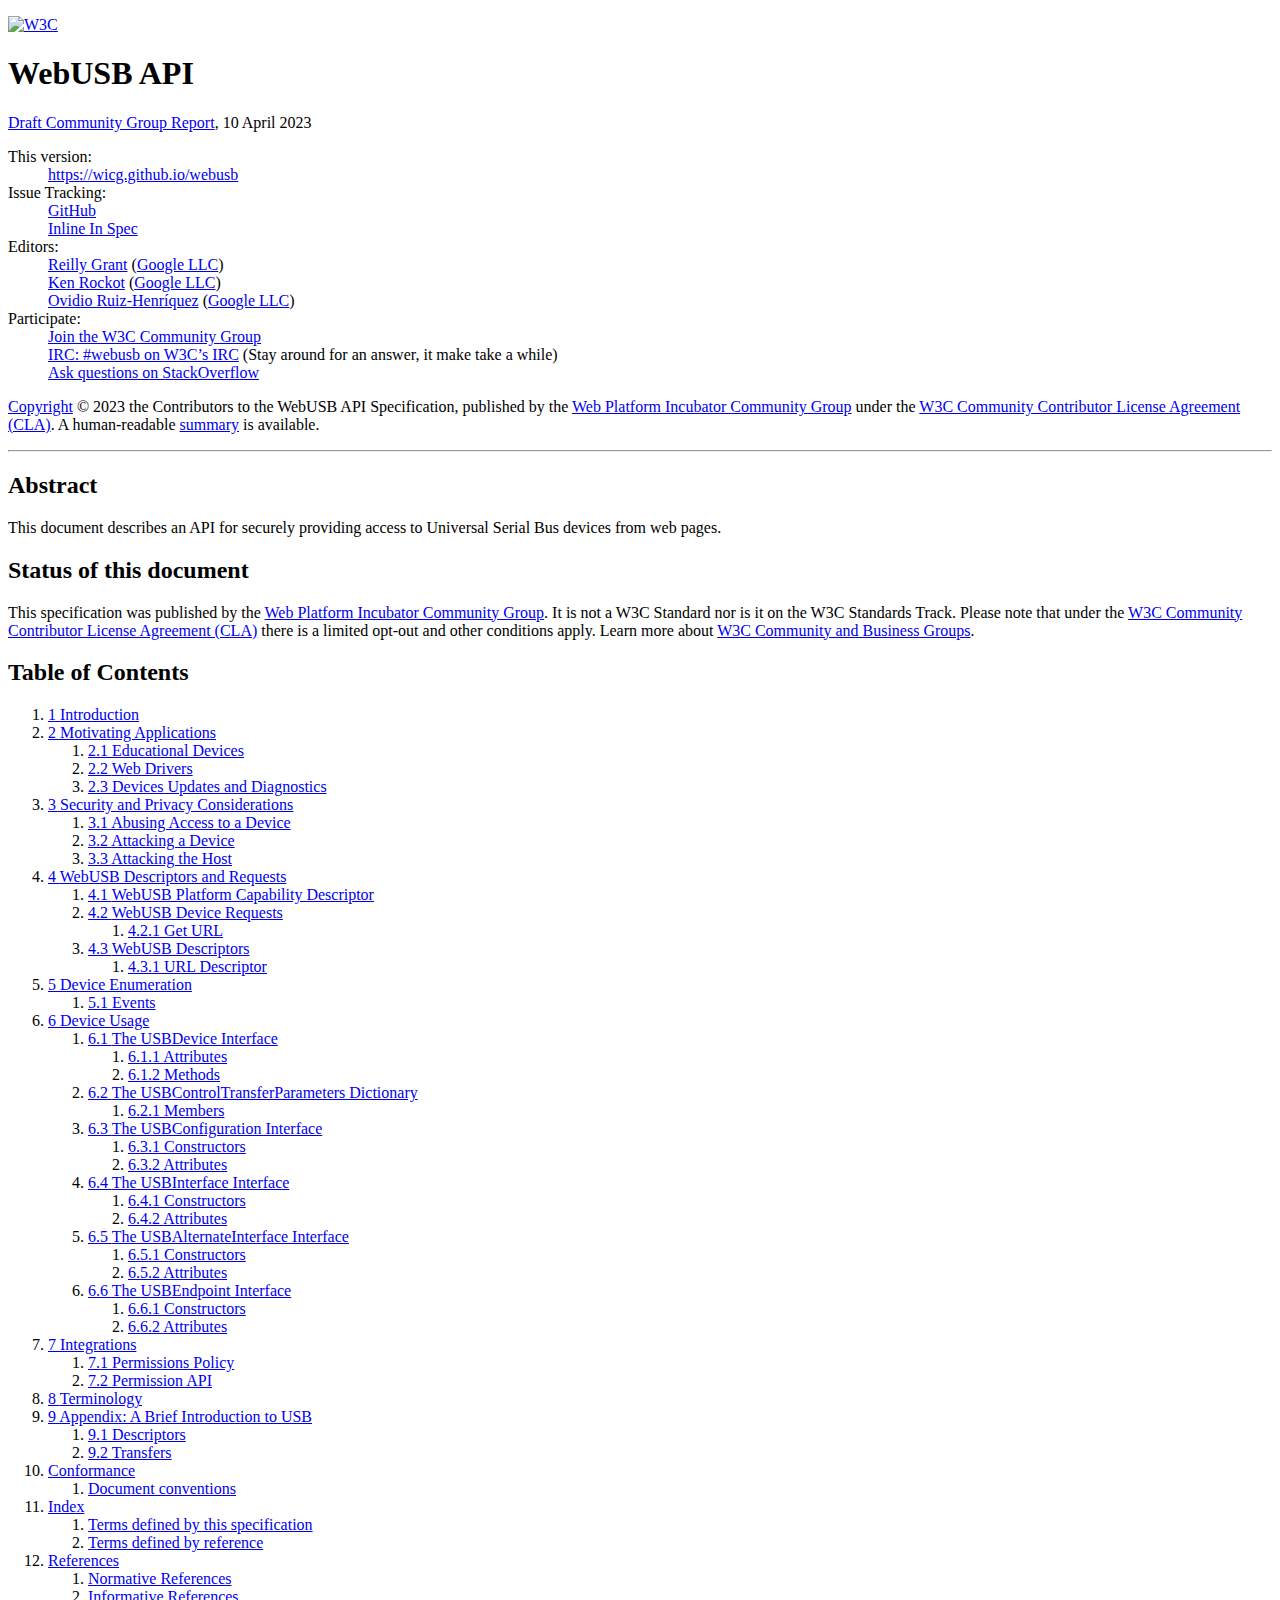
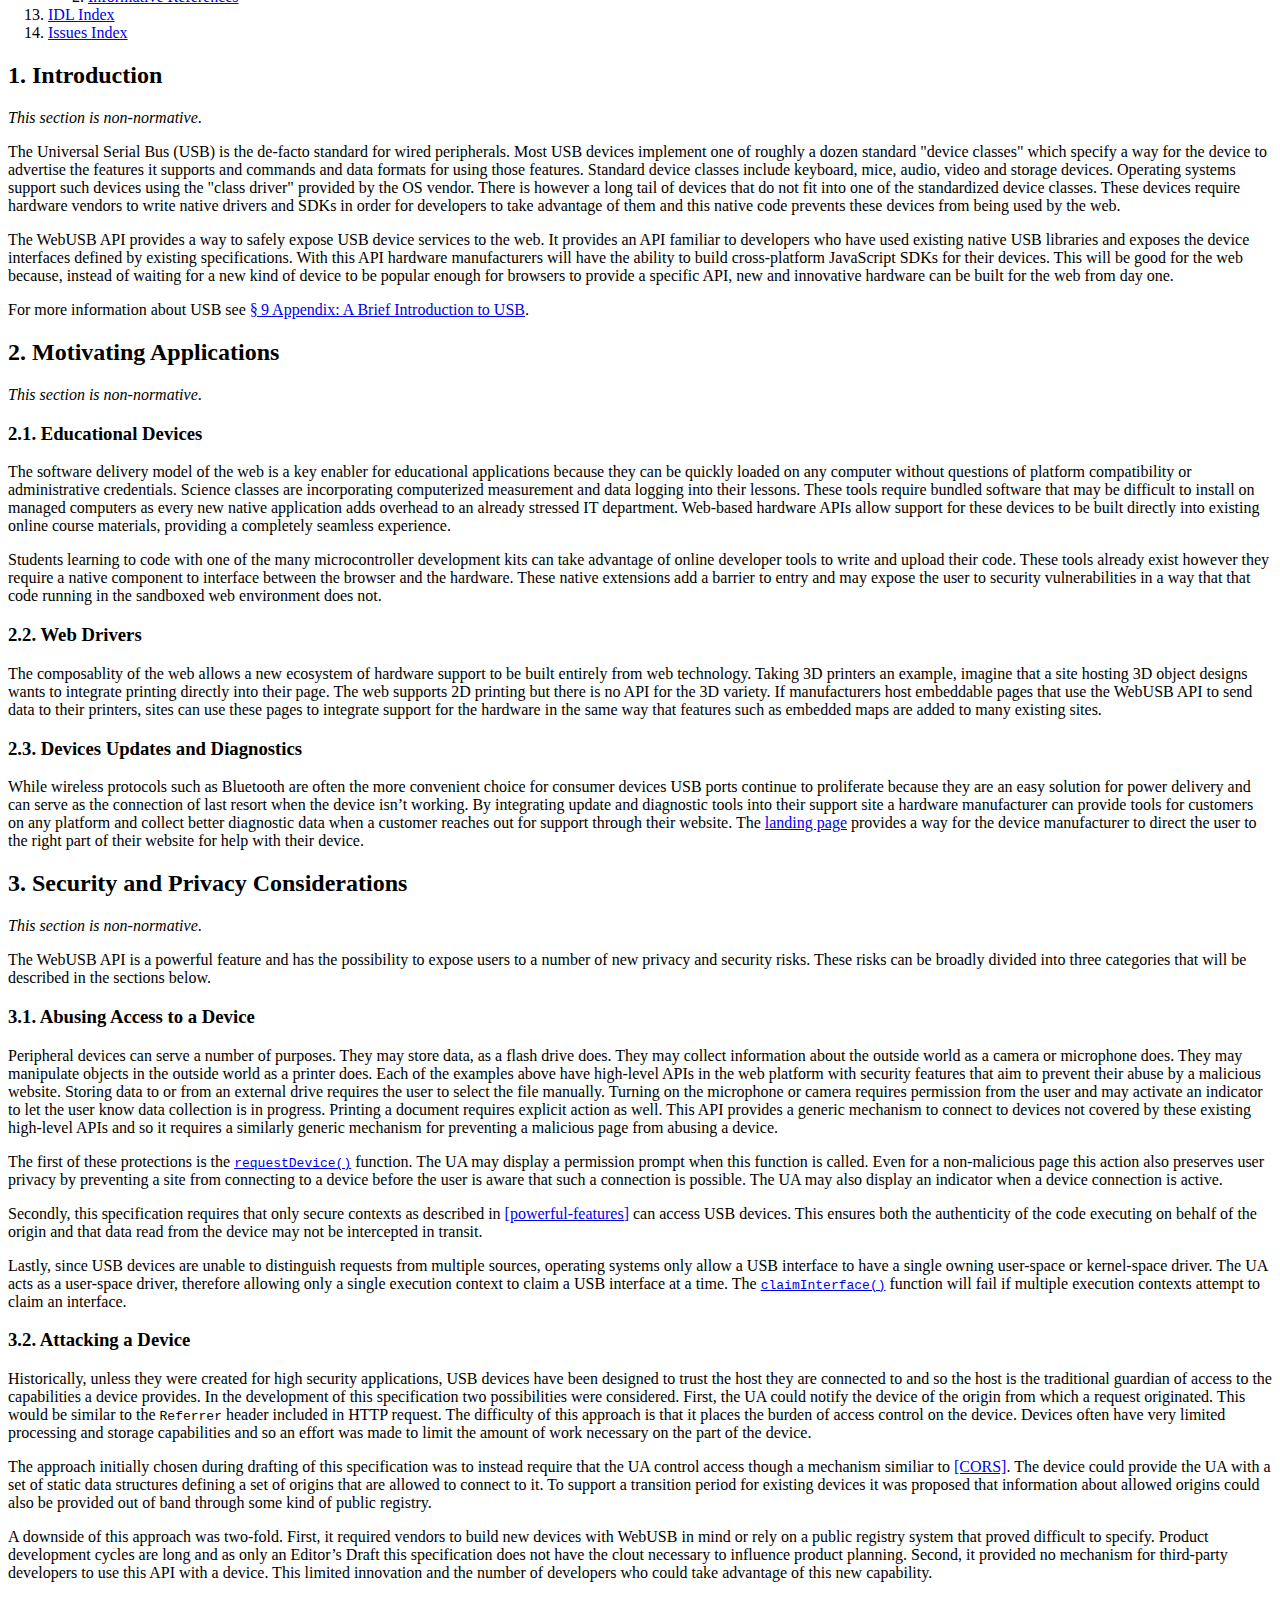
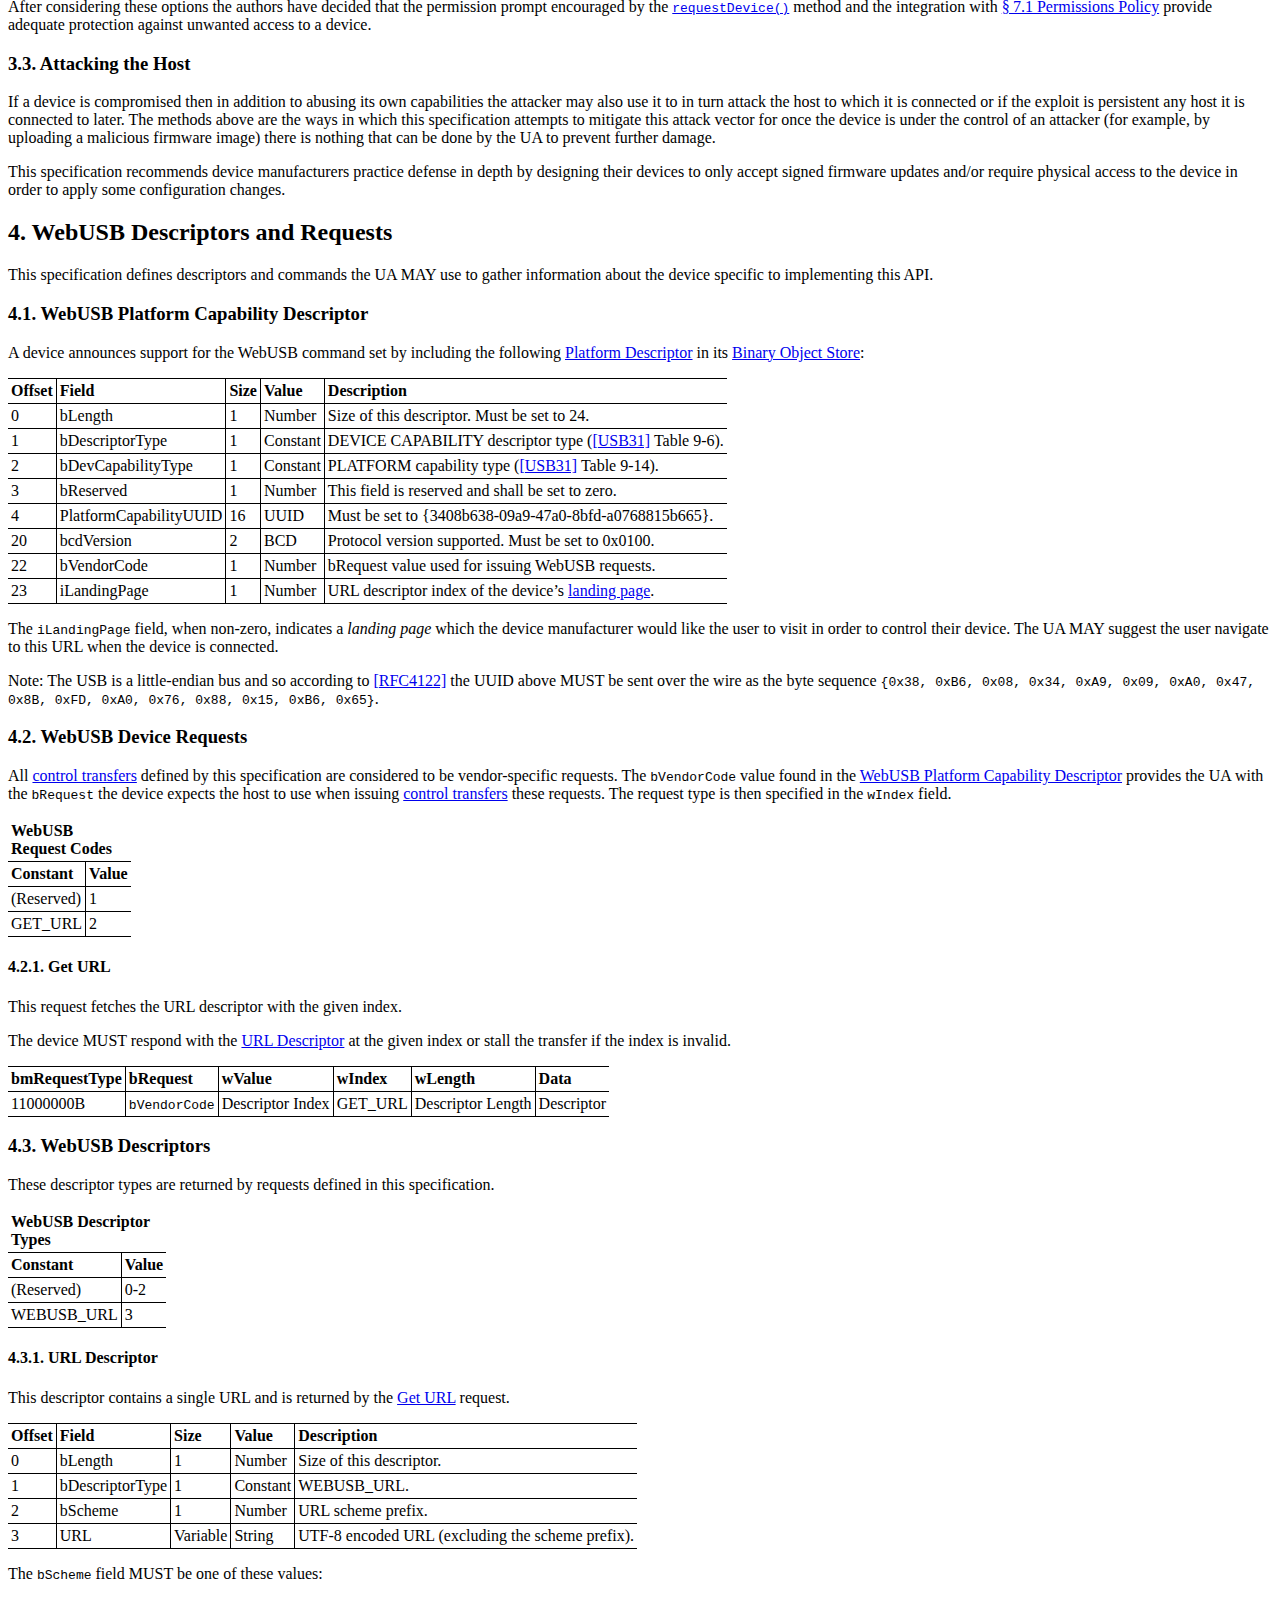
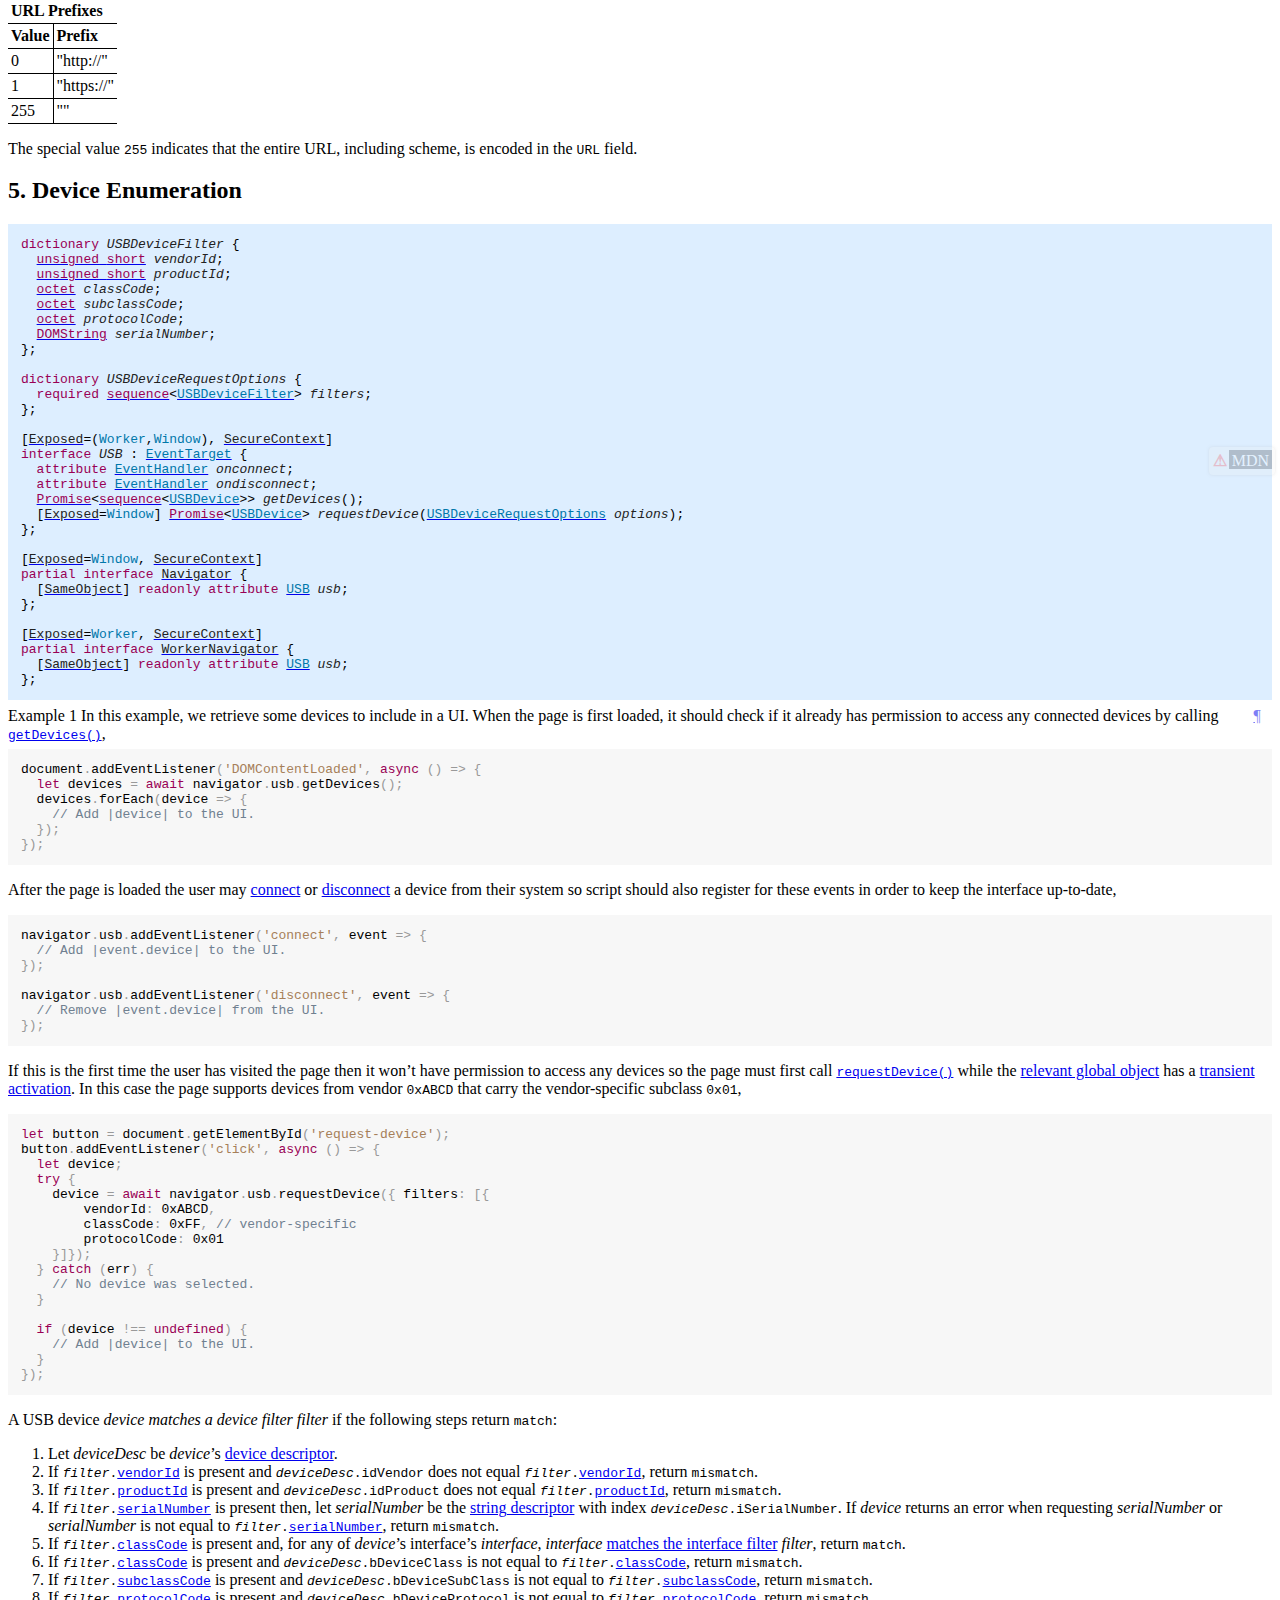
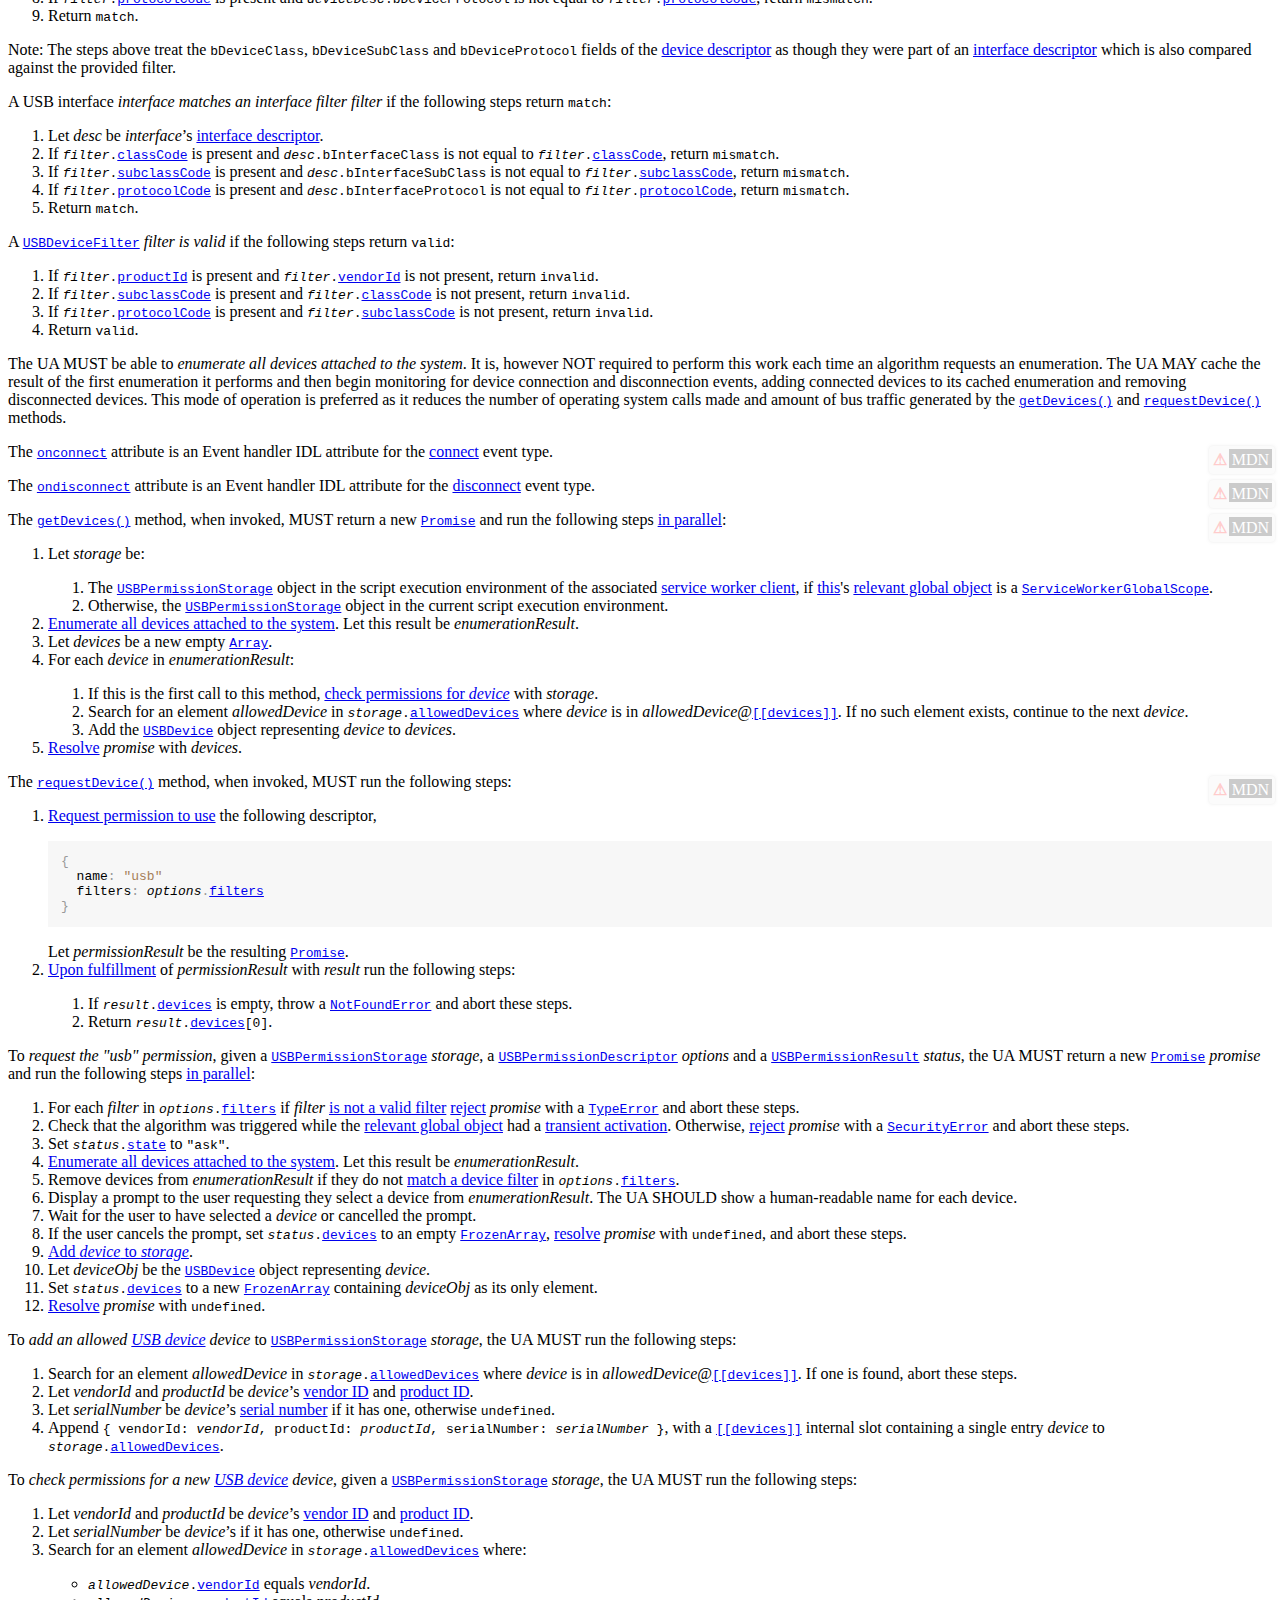
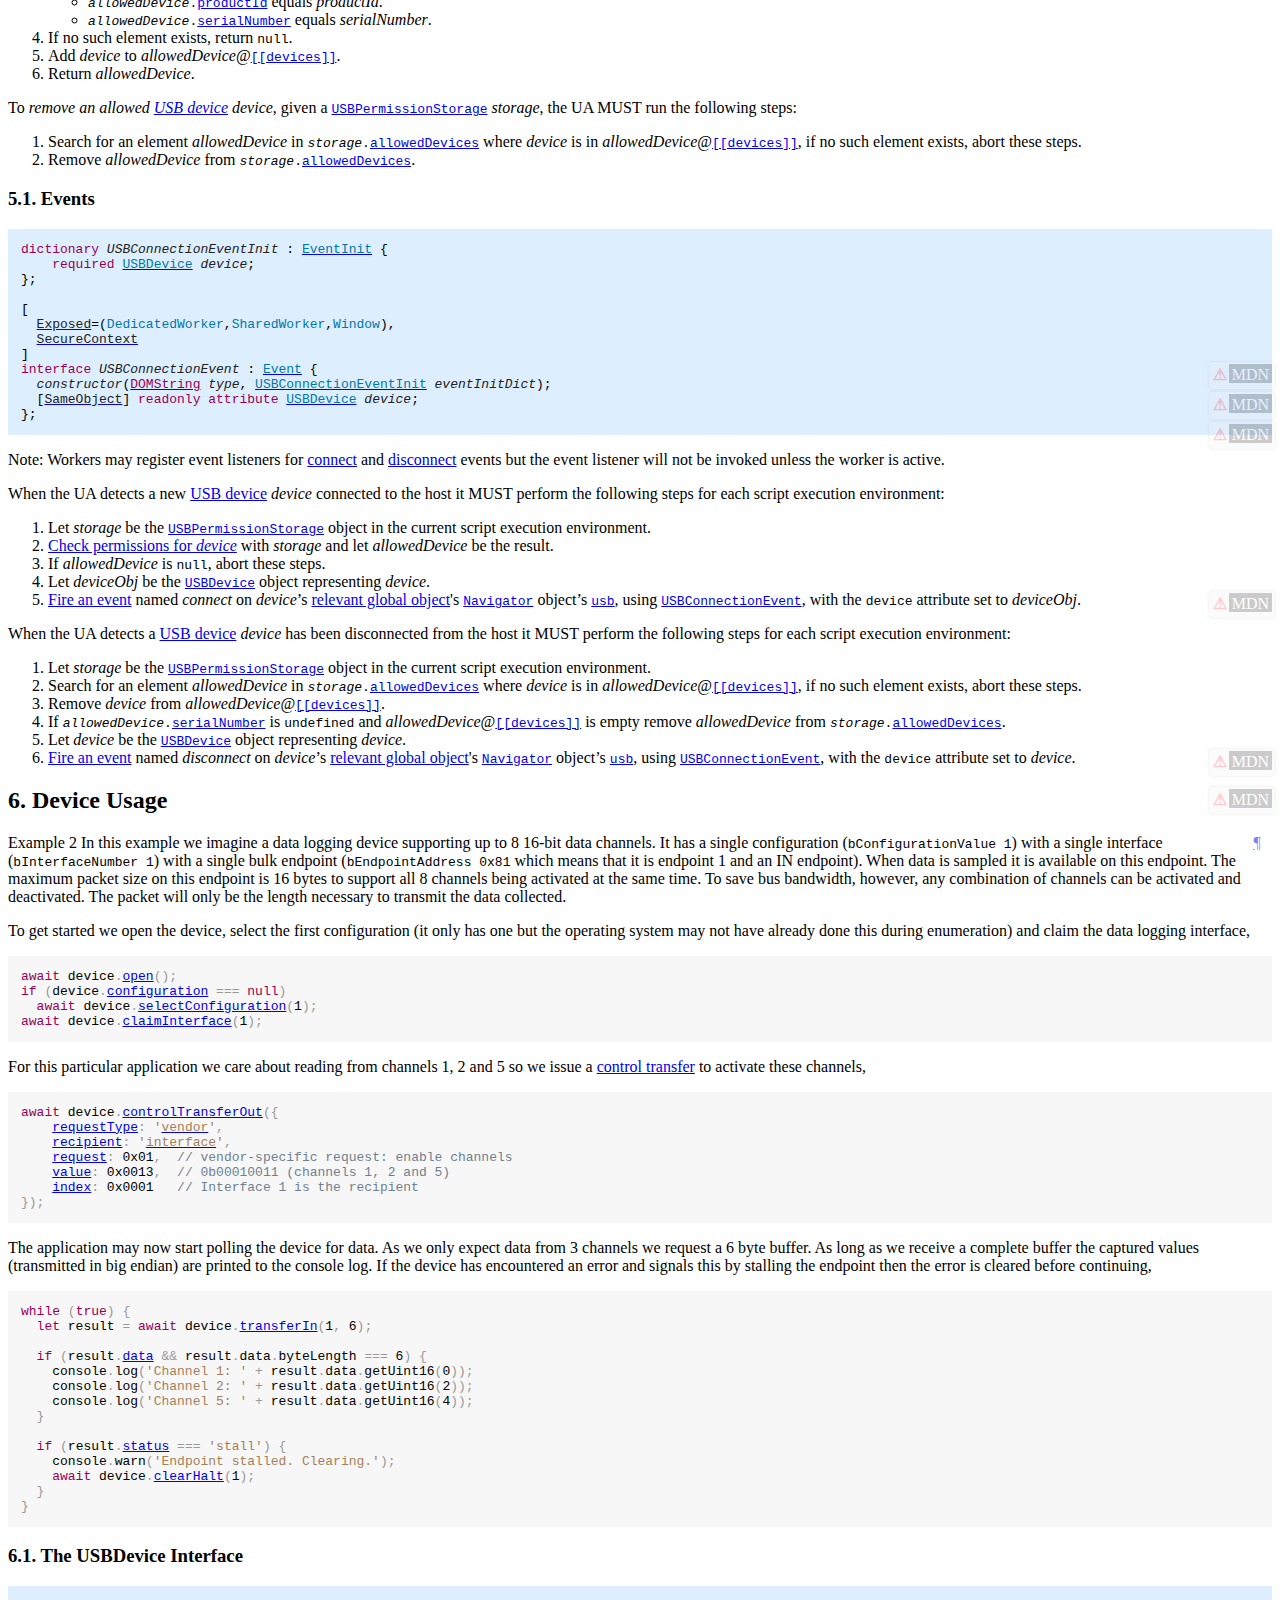
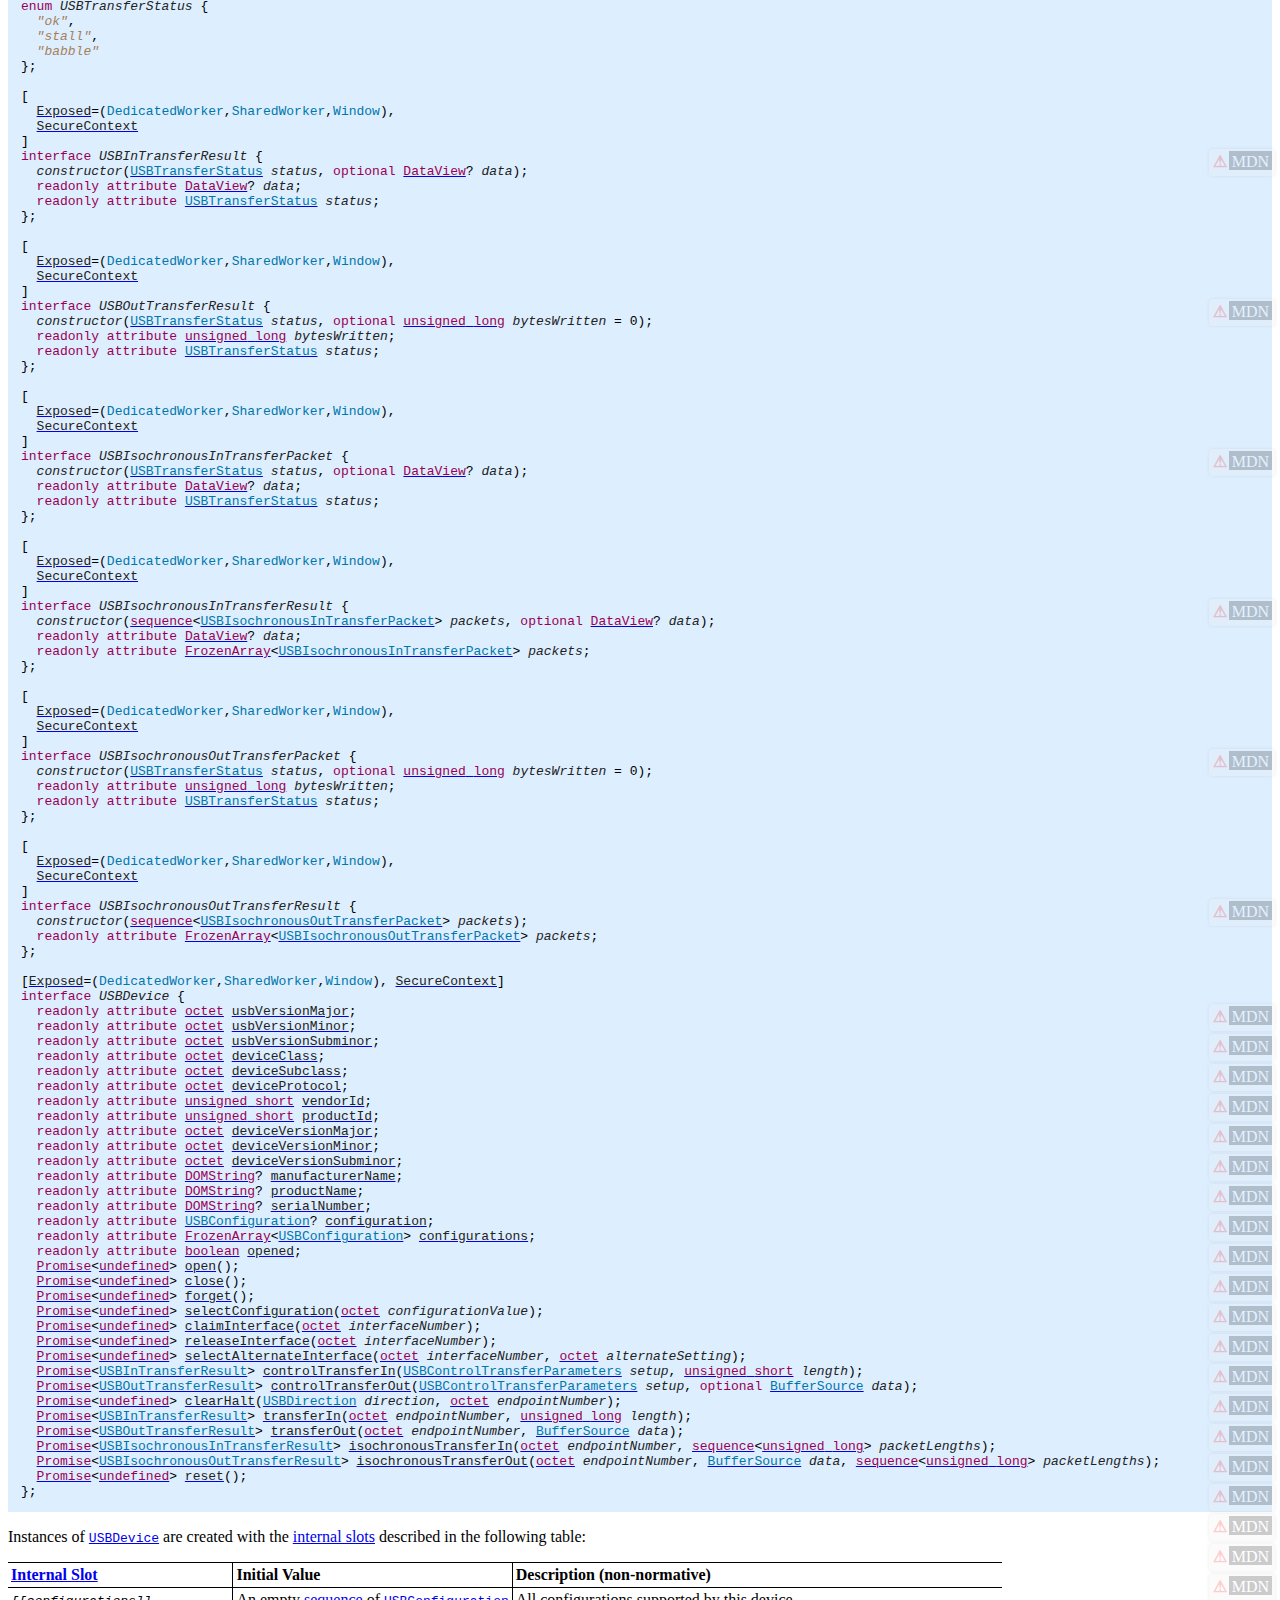
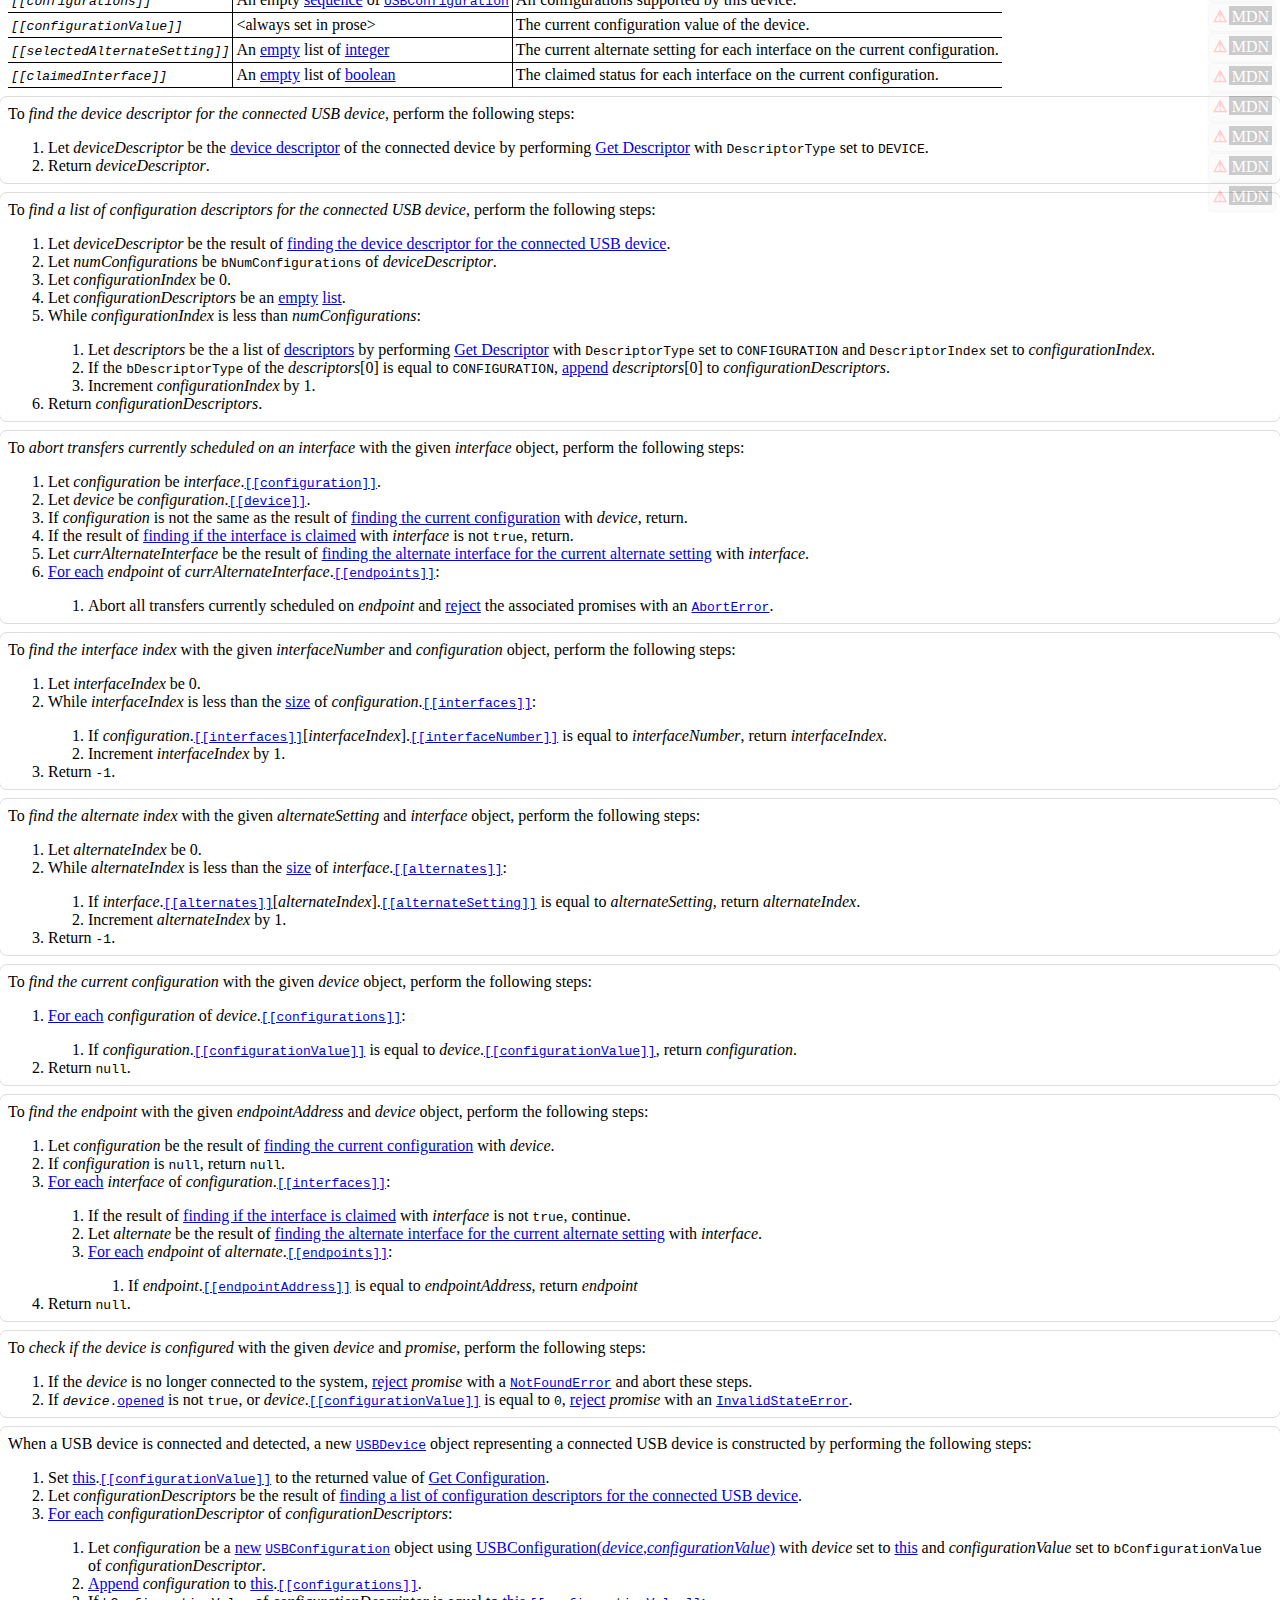
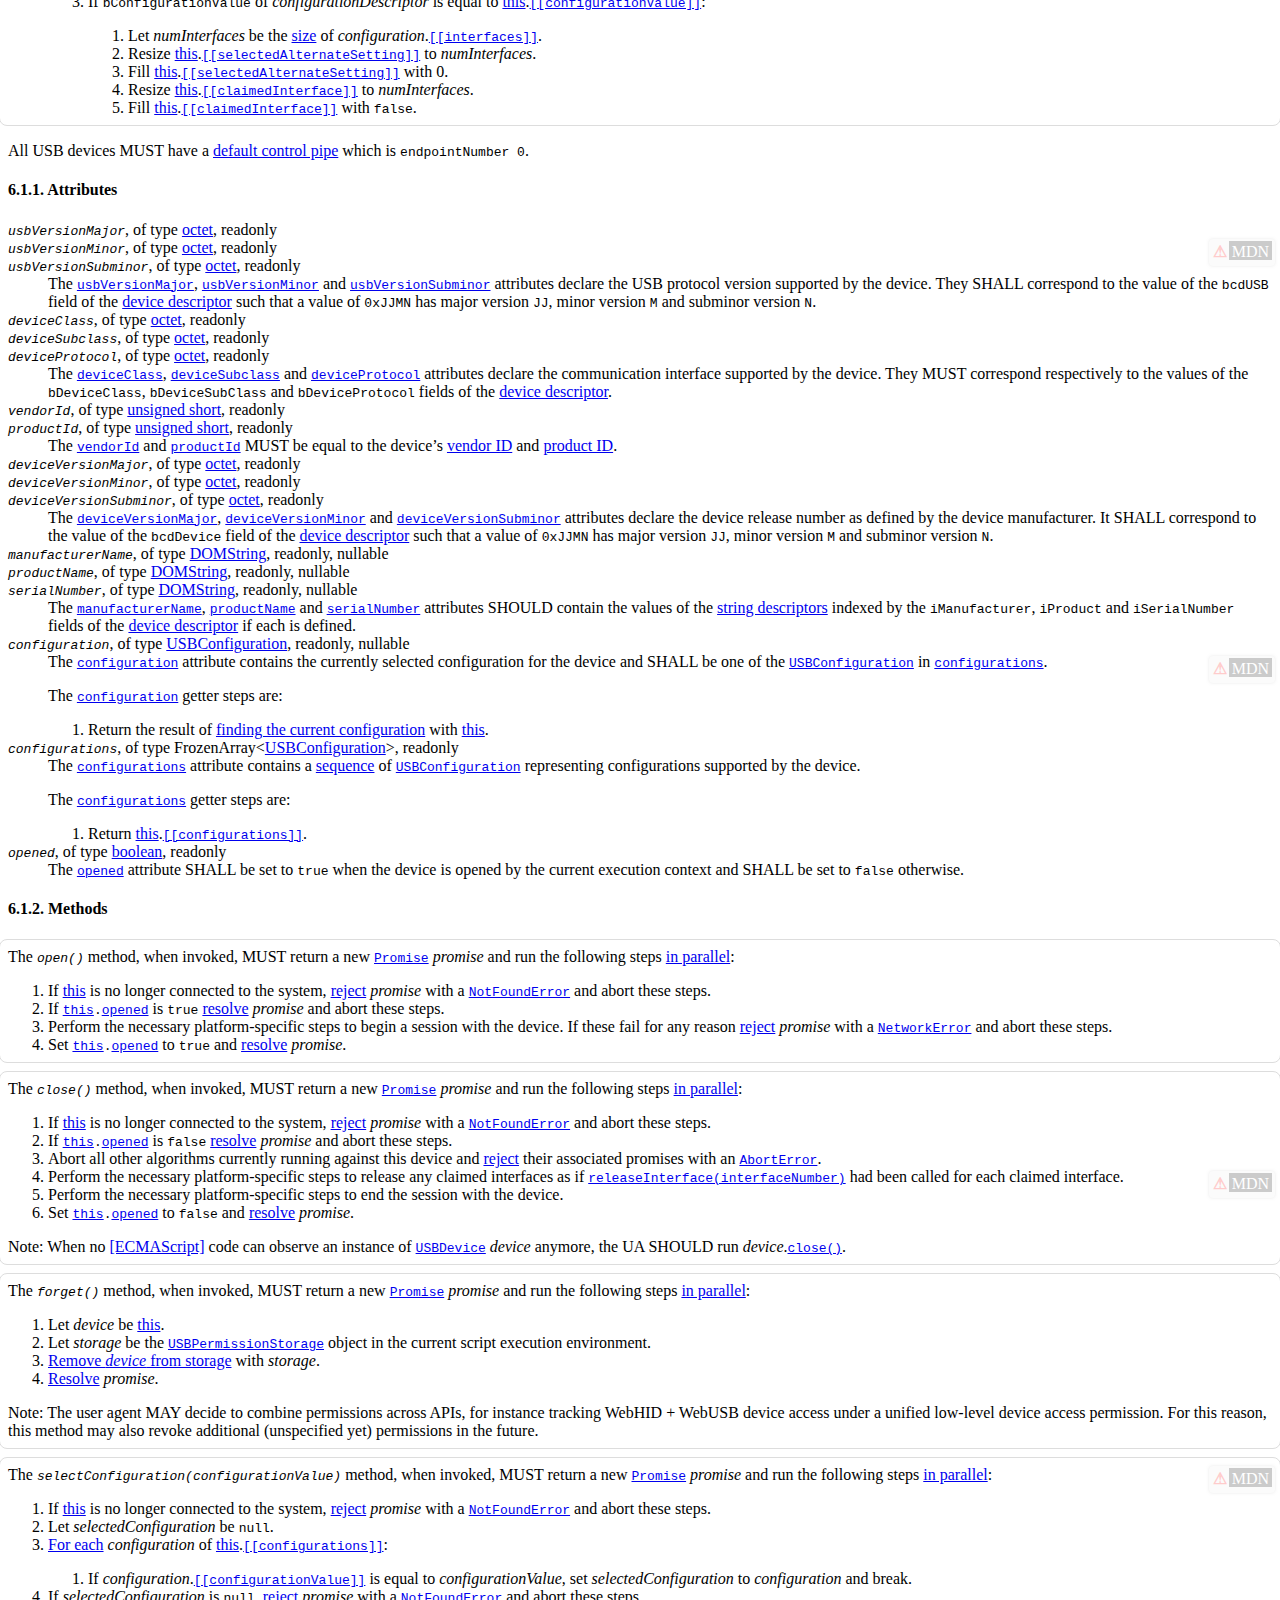
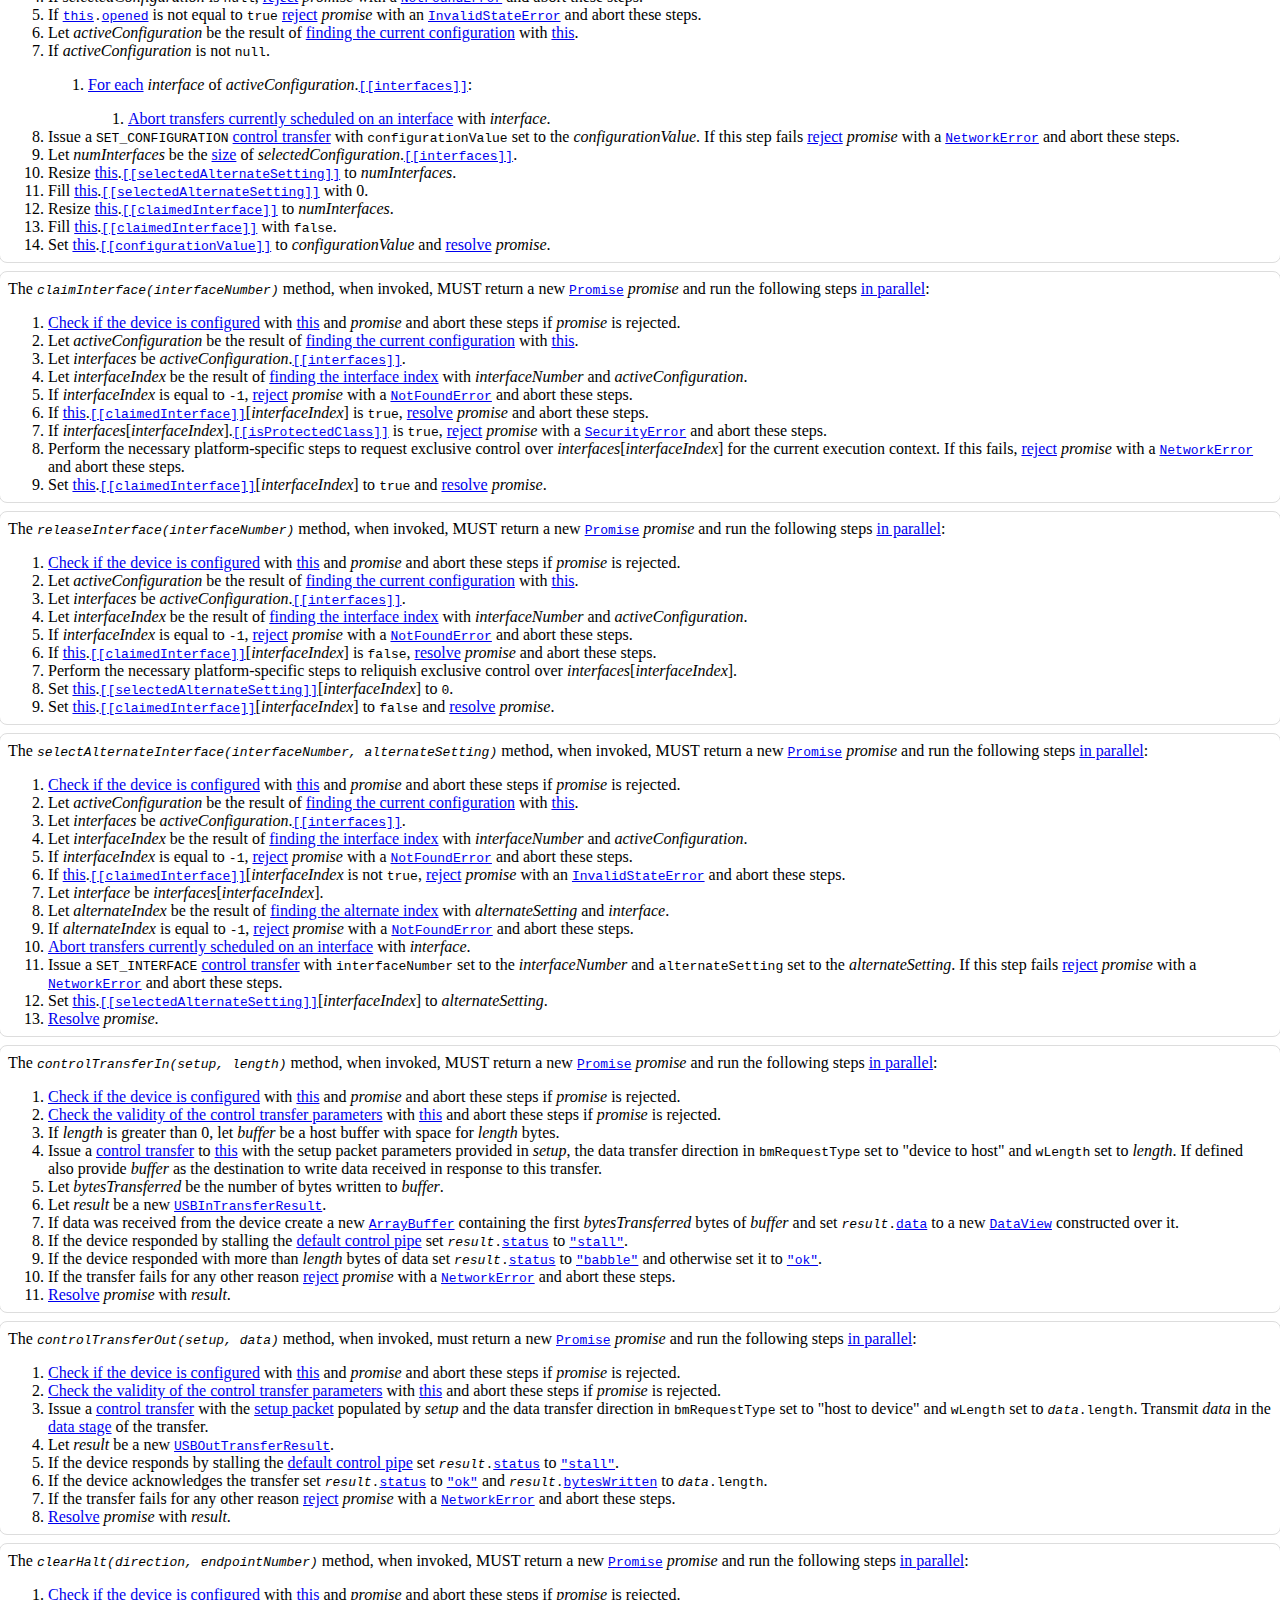
==== index.html @ 12b5a55f "Add explainer for service worker integration (#224)" ====
<!doctype html><html lang="en">
 <head>
  <meta content="text/html; charset=utf-8" http-equiv="Content-Type">
  <title>WebUSB API</title>
  <meta content="width=device-width, initial-scale=1, shrink-to-fit=no" name="viewport">
  <link href="https://www.w3.org/StyleSheets/TR/2021/cg-draft" rel="stylesheet">
  <meta content="Bikeshed version d9bd89757, updated Thu Mar 23 10:06:53 2023 -0700" name="generator">
  <link href="https://wicg.github.io/webusb" rel="canonical">
  <meta content="ed2335478c285d4738687f2df89c074a1c1af4b2" name="document-revision">
<style>
table {
  border-collapse: collapse;
  border-left-style: hidden;
  border-right-style: hidden;
  text-align: left;
}
table caption {
  font-weight: bold;
  padding: 3px;
  text-align: left;
}
table td, table th {
  border: 1px solid black;
  padding: 3px;
}

/* Put nice boxes around each algorithm. */
[data-algorithm]:not(.heading) {
  padding: .5em;
  border: thin solid #ddd; border-radius: .5em;
  margin: .5em calc(-0.5em - 1px);
}
[data-algorithm]:not(.heading) > :first-child {
  margin-top: 0;
}
[data-algorithm]:not(.heading) > :last-child {
  margin-bottom: 0;
}
[data-algorithm] [data-algorithm] {
    margin: 1em 0;
}
</style>
<style>/* style-autolinks */
.css.css, .property.property, .descriptor.descriptor {
    color: var(--a-normal-text);
    font-size: inherit;
    font-family: inherit;
}
.css::before, .property::before, .descriptor::before {
    content: "‘";
}
.css::after, .property::after, .descriptor::after {
    content: "’";
}
.property, .descriptor {
    /* Don't wrap property and descriptor names */
    white-space: nowrap;
}
.type { /* CSS value <type> */
    font-style: italic;
}
pre .property::before, pre .property::after {
    content: "";
}
[data-link-type="property"]::before,
[data-link-type="propdesc"]::before,
[data-link-type="descriptor"]::before,
[data-link-type="value"]::before,
[data-link-type="function"]::before,
[data-link-type="at-rule"]::before,
[data-link-type="selector"]::before,
[data-link-type="maybe"]::before {
    content: "‘";
}
[data-link-type="property"]::after,
[data-link-type="propdesc"]::after,
[data-link-type="descriptor"]::after,
[data-link-type="value"]::after,
[data-link-type="function"]::after,
[data-link-type="at-rule"]::after,
[data-link-type="selector"]::after,
[data-link-type="maybe"]::after {
    content: "’";
}

[data-link-type].production::before,
[data-link-type].production::after,
.prod [data-link-type]::before,
.prod [data-link-type]::after {
    content: "";
}

[data-link-type=element],
[data-link-type=element-attr] {
    font-family: Menlo, Consolas, "DejaVu Sans Mono", monospace;
    font-size: .9em;
}
[data-link-type=element]::before { content: "<" }
[data-link-type=element]::after  { content: ">" }

[data-link-type=biblio] {
    white-space: pre;
}
</style>
<style>/* style-colors */

/* Any --*-text not paired with a --*-bg is assumed to have a transparent bg */
:root {
    color-scheme: light dark;

    --text: black;
    --bg: white;

    --unofficial-watermark: url(https://www.w3.org/StyleSheets/TR/2016/logos/UD-watermark);

    --logo-bg: #1a5e9a;
    --logo-active-bg: #c00;
    --logo-text: white;

    --tocnav-normal-text: #707070;
    --tocnav-normal-bg: var(--bg);
    --tocnav-hover-text: var(--tocnav-normal-text);
    --tocnav-hover-bg: #f8f8f8;
    --tocnav-active-text: #c00;
    --tocnav-active-bg: var(--tocnav-normal-bg);

    --tocsidebar-text: var(--text);
    --tocsidebar-bg: #f7f8f9;
    --tocsidebar-shadow: rgba(0,0,0,.1);
    --tocsidebar-heading-text: hsla(203,20%,40%,.7);

    --toclink-text: var(--text);
    --toclink-underline: #3980b5;
    --toclink-visited-text: var(--toclink-text);
    --toclink-visited-underline: #054572;

    --heading-text: #005a9c;

    --hr-text: var(--text);

    --algo-border: #def;

    --del-text: red;
    --del-bg: transparent;
    --ins-text: #080;
    --ins-bg: transparent;

    --a-normal-text: #034575;
    --a-normal-underline: #bbb;
    --a-visited-text: var(--a-normal-text);
    --a-visited-underline: #707070;
    --a-hover-bg: rgba(75%, 75%, 75%, .25);
    --a-active-text: #c00;
    --a-active-underline: #c00;

    --blockquote-border: silver;
    --blockquote-bg: transparent;
    --blockquote-text: currentcolor;

    --issue-border: #e05252;
    --issue-bg: #fbe9e9;
    --issue-text: var(--text);
    --issueheading-text: #831616;

    --example-border: #e0cb52;
    --example-bg: #fcfaee;
    --example-text: var(--text);
    --exampleheading-text: #574b0f;

    --note-border: #52e052;
    --note-bg: #e9fbe9;
    --note-text: var(--text);
    --noteheading-text: hsl(120, 70%, 30%);
    --notesummary-underline: silver;

    --assertion-border: #aaa;
    --assertion-bg: #eee;
    --assertion-text: black;

    --advisement-border: orange;
    --advisement-bg: #fec;
    --advisement-text: var(--text);
    --advisementheading-text: #b35f00;

    --warning-border: red;
    --warning-bg: hsla(40,100%,50%,0.95);
    --warning-text: var(--text);

    --amendment-border: #330099;
    --amendment-bg: #F5F0FF;
    --amendment-text: var(--text);
    --amendmentheading-text: #220066;

    --def-border: #8ccbf2;
    --def-bg: #def;
    --def-text: var(--text);
    --defrow-border: #bbd7e9;

    --datacell-border: silver;

    --indexinfo-text: #707070;

    --indextable-hover-text: black;
    --indextable-hover-bg: #f7f8f9;

    --outdatedspec-bg: rgba(0, 0, 0, .5);
    --outdatedspec-text: black;
    --outdated-bg: maroon;
    --outdated-text: white;
    --outdated-shadow: red;

    --editedrec-bg: darkorange;
}
</style>
<style>/* style-counters */
body {
    counter-reset: example figure issue;
}
.issue {
    counter-increment: issue;
}
.issue:not(.no-marker)::before {
    content: "Issue " counter(issue);
}

.example {
    counter-increment: example;
}
.example:not(.no-marker)::before {
    content: "Example " counter(example);
}
.invalid.example:not(.no-marker)::before,
.illegal.example:not(.no-marker)::before {
    content: "Invalid Example" counter(example);
}

figcaption {
    counter-increment: figure;
}
figcaption:not(.no-marker)::before {
    content: "Figure " counter(figure) " ";
}
</style>
<style>/* style-dfn-panel */
:root {
    --dfnpanel-bg: #ddd;
    --dfnpanel-text: var(--text);
}
.dfn-panel {
    position: absolute;
    z-index: 35;
    width: 20em;
    min-width: min-content;
    max-width: 300px;
    height: auto;
    max-height: 500px;
    overflow: auto;
    padding: 0.5em 0.75em;
    font: small Helvetica Neue, sans-serif, Droid Sans Fallback;
    background: var(--dfnpanel-bg);
    color: var(--dfnpanel-text);
    border: outset 0.2em;
    white-space: normal; /* in case it's moved into a pre */
}
.dfn-panel:not(.on) { display: none; }
.dfn-panel * { margin: 0; padding: 0; text-indent: 0; }
.dfn-panel > b { display: block; }
.dfn-panel a { color: var(--dfnpanel-text); }
.dfn-panel a:not(:hover) { text-decoration: none !important; border-bottom: none !important; }
.dfn-panel > b + b { margin-top: 0.25em; }
.dfn-panel ul { padding: 0; }
.dfn-panel li { list-style: inside; }
.dfn-panel.activated {
    display: inline-block;
    position: fixed;
    left: .5em;
    bottom: 2em;
    margin: 0 auto;
    max-width: calc(100vw - 1.5em - .4em - .5em);
    max-height: 30vh;
}

.dfn-paneled { cursor: pointer; }
</style>
<style>/* style-issues */
a[href].issue-return {
    float: right;
    float: inline-end;
    color: var(--issueheading-text);
    font-weight: bold;
    text-decoration: none;
}
</style>
<style>/* style-md-lists */
/* This is a weird hack for me not yet following the commonmark spec
   regarding paragraph and lists. */
[data-md] > :first-child {
    margin-top: 0;
}
[data-md] > :last-child {
    margin-bottom: 0;
}
</style>
<style>/* style-mdn-anno */
:root {
	--mdn-bg: #EEE;
	--mdn-shadow: #999;
	--mdn-nosupport-text: #ccc;
}
.mdn-anno {
	background: var(--mdn-bg, #EEE);
	border-radius: .25em;
	box-shadow: 0 0 3px var(--mdn-shadow, #999);
	color: var(--text, black);
	font: 1em sans-serif;
	hyphens: none;
	max-width: min-content;
	overflow: hidden;
	padding: 0.2em;
	position: absolute;
	right: 0.3em;
	top: auto;
	white-space: nowrap;
	word-wrap: normal;
	z-index: 8;
}
.mdn-anno.unpositioned {
	display: none;
}
.mdn-anno.overlapping-main {
	opacity: .2;
	transition: opacity .1s;
}
.mdn-anno[open] {
	opacity: 1;
	z-index: 9;
	min-width: 9em;
}
.mdn-anno:hover {
	opacity: 1;
	outline: var(--text, black) 1px solid;
}
.mdn-anno > summary {
	font-weight: normal;
	text-align: right;
	cursor: pointer;
	display: block;
}
.mdn-anno > summary > .less-than-two-engines-flag {
	color: red;
	padding-right: 2px;
}
.mdn-anno > summary > .all-engines-flag {
	color: green;
	padding-right: 2px;
}
.mdn-anno > summary > span {
	color: #fff;
	background-color: #000;
	font-weight: normal;
	font-family: zillaslab, Palatino, "Palatino Linotype", serif;
	padding: 2px 3px 0px 3px;
	line-height: 1.3em;
	vertical-align: top;
}
.mdn-anno > .feature {
	margin-top: 20px;
}
.mdn-anno > .feature:not(:first-of-type) {
	border-top: 1px solid #999;
	margin-top: 6px;
	padding-top: 2px;
}
.mdn-anno > .feature > .less-than-two-engines-text {
	color: red;
}
.mdn-anno > .feature > .all-engines-text {
	color: green;
}
.mdn-anno > .feature > p {
	font-size: .75em;
	margin-top: 6px;
	margin-bottom: 0;
}
.mdn-anno > .feature > p + p {
	margin-top: 3px;
}
.mdn-anno > .feature > .support {
	display: block;
	font-size: 0.6em;
	margin: 0;
	padding: 0;
	margin-top: 2px;
}
.mdn-anno > .feature > .support + div {
	padding-top: 0.5em;
}
.mdn-anno > .feature > .support > hr {
	display: block;
	border: none;
	border-top: 1px dotted #999;
	padding: 3px 0px 0px 0px;
	margin: 2px 3px 0px 3px;
}
.mdn-anno > .feature > .support > hr::before {
	content: "";
}
.mdn-anno > .feature > .support > span {
	padding: 0.2em 0;
	display: block;
	display: table;
}
.mdn-anno > .feature > .support > span.no {
	color: var(--mdn-nosupport-text);
	filter: grayscale(100%);
}
.mdn-anno > .feature > .support > span.no::before {
	opacity: 0.5;
}
.mdn-anno > .feature > .support > span:first-of-type {
	padding-top: 0.5em;
}
.mdn-anno > .feature > .support > span > span {
	padding: 0 0.5em;
	display: table-cell;
}
.mdn-anno > .feature > .support > span > span:first-child {
	width: 100%;
}
.mdn-anno > .feature > .support > span > span:last-child {
	width: 100%;
	white-space: pre;
	padding: 0;
}
.mdn-anno > .feature > .support > span::before {
	content: ' ';
	display: table-cell;
	min-width: 1.5em;
	height: 1.5em;
	background: no-repeat center center;
	background-size: contain;
	text-align: right;
	font-size: 0.75em;
	font-weight: bold;
}
.mdn-anno > .feature > .support > .chrome_android::before {
	background-image: url(https://resources.whatwg.org/browser-logos/chrome.svg);
}
.mdn-anno > .feature > .support > .firefox_android::before {
	background-image: url(https://resources.whatwg.org/browser-logos/firefox.png);
}
.mdn-anno > .feature > .support > .chrome::before {
	background-image: url(https://resources.whatwg.org/browser-logos/chrome.svg);
}
.mdn-anno > .feature > .support > .edge_blink::before {
	background-image: url(https://resources.whatwg.org/browser-logos/edge.svg);
}
.mdn-anno > .feature > .support > .edge::before {
	background-image: url(https://resources.whatwg.org/browser-logos/edge_legacy.svg);
}
.mdn-anno > .feature > .support > .firefox::before {
	background-image: url(https://resources.whatwg.org/browser-logos/firefox.png);
}
.mdn-anno > .feature > .support > .ie::before {
	background-image: url(https://resources.whatwg.org/browser-logos/ie.png);
}
.mdn-anno > .feature > .support > .safari_ios::before {
	background-image: url(https://resources.whatwg.org/browser-logos/safari-ios.svg);
}
.mdn-anno > .feature > .support > .nodejs::before {
	background-image: url(https://nodejs.org/static/images/favicons/favicon.ico);
}
.mdn-anno > .feature > .support > .opera_android::before {
	background-image: url(https://resources.whatwg.org/browser-logos/opera.svg);
}
.mdn-anno > .feature > .support > .opera::before {
	background-image: url(https://resources.whatwg.org/browser-logos/opera.svg);
}
.mdn-anno > .feature > .support > .safari::before {
	background-image: url(https://resources.whatwg.org/browser-logos/safari.png);
}
.mdn-anno > .feature > .support > .samsunginternet_android::before {
	background-image: url(https://resources.whatwg.org/browser-logos/samsung.svg);
}
.mdn-anno > .feature > .support > .webview_android::before {
	background-image: url(https://resources.whatwg.org/browser-logos/android-webview.png);
}
.name-slug-mismatch {
	color: red;
}
.caniuse-status:hover {
	z-index: 9;
}
/* dt, li, .issue, .note, and .example are "position: relative", so to put annotation at right margin, must move to right of containing block */;
.h-entry:not(.status-LS) dt > .mdn-anno, .h-entry:not(.status-LS) li > .mdn-anno, .h-entry:not(.status-LS) .issue > .mdn-anno, .h-entry:not(.status-LS) .note > .mdn-anno, .h-entry:not(.status-LS) .example > .mdn-anno {
	right: -6.7em;
}
.h-entry p + .mdn-anno {
	margin-top: 0;
}
 h2 + .mdn-anno.after {
	margin: -48px 0 0 0;
}
 h3 + .mdn-anno.after {
	margin: -46px 0 0 0;
}
 h4 + .mdn-anno.after {
	margin: -42px 0 0 0;
}
 h5 + .mdn-anno.after {
	margin: -40px 0 0 0;
}
 h6 + .mdn-anno.after {
	margin: -40px 0 0 0;
}
</style>
<style>/* style-selflinks */

:root {
    --selflink-text: white;
    --selflink-bg: gray;
    --selflink-hover-text: black;
}
.heading, .issue, .note, .example, li, dt {
    position: relative;
}
a.self-link {
    position: absolute;
    top: 0;
    left: calc(-1 * (3.5rem - 26px));
    width: calc(3.5rem - 26px);
    height: 2em;
    text-align: center;
    border: none;
    transition: opacity .2s;
    opacity: .5;
}
a.self-link:hover {
    opacity: 1;
}
.heading > a.self-link {
    font-size: 83%;
}
.example > a.self-link,
.note > a.self-link,
.issue > a.self-link {
    /* These blocks are overflow:auto, so positioning outside
       doesn't work. */
    left: auto;
    right: 0;
}
li > a.self-link {
    left: calc(-1 * (3.5rem - 26px) - 2em);
}
dfn > a.self-link {
    top: auto;
    left: auto;
    opacity: 0;
    width: 1.5em;
    height: 1.5em;
    background: var(--selflink-bg);
    color: var(--selflink-text);
    font-style: normal;
    transition: opacity .2s, background-color .2s, color .2s;
}
dfn:hover > a.self-link {
    opacity: 1;
}
dfn > a.self-link:hover {
    color: var(--selflink-hover-text);
}

a.self-link::before            { content: "¶"; }
.heading > a.self-link::before { content: "§"; }
dfn > a.self-link::before      { content: "#"; }
</style>
<style>/* style-syntax-highlighting */

            pre.idl.highlight {
                background: var(--borderedblock-bg, var(--def-bg));
            }
            
code.highlight { padding: .1em; border-radius: .3em; }
pre.highlight, pre > code.highlight { display: block; padding: 1em; margin: .5em 0; overflow: auto; border-radius: 0; }

.highlight:not(.idl) { background: rgba(0, 0, 0, .03); }
c-[a] { color: #990055 } /* Keyword.Declaration */
c-[b] { color: #990055 } /* Keyword.Type */
c-[c] { color: #708090 } /* Comment */
c-[d] { color: #708090 } /* Comment.Multiline */
c-[e] { color: #0077aa } /* Name.Attribute */
c-[f] { color: #669900 } /* Name.Tag */
c-[g] { color: #222222 } /* Name.Variable */
c-[k] { color: #990055 } /* Keyword */
c-[l] { color: #000000 } /* Literal */
c-[m] { color: #000000 } /* Literal.Number */
c-[n] { color: #0077aa } /* Name */
c-[o] { color: #999999 } /* Operator */
c-[p] { color: #999999 } /* Punctuation */
c-[s] { color: #a67f59 } /* Literal.String */
c-[t] { color: #a67f59 } /* Literal.String.Single */
c-[u] { color: #a67f59 } /* Literal.String.Double */
c-[cp] { color: #708090 } /* Comment.Preproc */
c-[c1] { color: #708090 } /* Comment.Single */
c-[cs] { color: #708090 } /* Comment.Special */
c-[kc] { color: #990055 } /* Keyword.Constant */
c-[kn] { color: #990055 } /* Keyword.Namespace */
c-[kp] { color: #990055 } /* Keyword.Pseudo */
c-[kr] { color: #990055 } /* Keyword.Reserved */
c-[ld] { color: #000000 } /* Literal.Date */
c-[nc] { color: #0077aa } /* Name.Class */
c-[no] { color: #0077aa } /* Name.Constant */
c-[nd] { color: #0077aa } /* Name.Decorator */
c-[ni] { color: #0077aa } /* Name.Entity */
c-[ne] { color: #0077aa } /* Name.Exception */
c-[nf] { color: #0077aa } /* Name.Function */
c-[nl] { color: #0077aa } /* Name.Label */
c-[nn] { color: #0077aa } /* Name.Namespace */
c-[py] { color: #0077aa } /* Name.Property */
c-[ow] { color: #999999 } /* Operator.Word */
c-[mb] { color: #000000 } /* Literal.Number.Bin */
c-[mf] { color: #000000 } /* Literal.Number.Float */
c-[mh] { color: #000000 } /* Literal.Number.Hex */
c-[mi] { color: #000000 } /* Literal.Number.Integer */
c-[mo] { color: #000000 } /* Literal.Number.Oct */
c-[sb] { color: #a67f59 } /* Literal.String.Backtick */
c-[sc] { color: #a67f59 } /* Literal.String.Char */
c-[sd] { color: #a67f59 } /* Literal.String.Doc */
c-[se] { color: #a67f59 } /* Literal.String.Escape */
c-[sh] { color: #a67f59 } /* Literal.String.Heredoc */
c-[si] { color: #a67f59 } /* Literal.String.Interpol */
c-[sx] { color: #a67f59 } /* Literal.String.Other */
c-[sr] { color: #a67f59 } /* Literal.String.Regex */
c-[ss] { color: #a67f59 } /* Literal.String.Symbol */
c-[vc] { color: #0077aa } /* Name.Variable.Class */
c-[vg] { color: #0077aa } /* Name.Variable.Global */
c-[vi] { color: #0077aa } /* Name.Variable.Instance */
c-[il] { color: #000000 } /* Literal.Number.Integer.Long */
</style>
<style>/* style-var-click-highlighting */

    var { cursor: pointer; }
    var.selected0 { background-color: #F4D200; box-shadow: 0 0 0 2px #F4D200; }
    var.selected1 { background-color: #FF87A2; box-shadow: 0 0 0 2px #FF87A2; }
    var.selected2 { background-color: #96E885; box-shadow: 0 0 0 2px #96E885; }
    var.selected3 { background-color: #3EEED2; box-shadow: 0 0 0 2px #3EEED2; }
    var.selected4 { background-color: #EACFB6; box-shadow: 0 0 0 2px #EACFB6; }
    var.selected5 { background-color: #82DDFF; box-shadow: 0 0 0 2px #82DDFF; }
    var.selected6 { background-color: #FFBCF2; box-shadow: 0 0 0 2px #FFBCF2; }
    </style>
<style>/* style-darkmode */

@media (prefers-color-scheme: dark) {
    :root {
        --text: #ddd;
        --bg: black;

        --unofficial-watermark: url("data:image/svg+xml,%3Csvg xmlns='http://www.w3.org/2000/svg' width='400' height='400'%3E%3Cg fill='%23100808' transform='translate(200 200) rotate(-45) translate(-200 -200)' stroke='%23100808' stroke-width='3'%3E%3Ctext x='50%25' y='220' style='font: bold 70px sans-serif; text-anchor: middle; letter-spacing: 6px;'%3EUNOFFICIAL%3C/text%3E%3Ctext x='50%25' y='305' style='font: bold 70px sans-serif; text-anchor: middle; letter-spacing: 6px;'%3EDRAFT%3C/text%3E%3C/g%3E%3C/svg%3E");

        --logo-bg: #1a5e9a;
        --logo-active-bg: #c00;
        --logo-text: white;

        --tocnav-normal-text: #999;
        --tocnav-normal-bg: var(--bg);
        --tocnav-hover-text: var(--tocnav-normal-text);
        --tocnav-hover-bg: #080808;
        --tocnav-active-text: #f44;
        --tocnav-active-bg: var(--tocnav-normal-bg);

        --tocsidebar-text: var(--text);
        --tocsidebar-bg: #080808;
        --tocsidebar-shadow: rgba(255,255,255,.1);
        --tocsidebar-heading-text: hsla(203,20%,40%,.7);

        --toclink-text: var(--text);
        --toclink-underline: #6af;
        --toclink-visited-text: var(--toclink-text);
        --toclink-visited-underline: #054572;

        --heading-text: #8af;

        --hr-text: var(--text);

        --algo-border: #456;

        --del-text: #f44;
        --del-bg: transparent;
        --ins-text: #4a4;
        --ins-bg: transparent;

        --a-normal-text: #6af;
        --a-normal-underline: #555;
        --a-visited-text: var(--a-normal-text);
        --a-visited-underline: var(--a-normal-underline);
        --a-hover-bg: rgba(25%, 25%, 25%, .2);
        --a-active-text: #f44;
        --a-active-underline: var(--a-active-text);

        --borderedblock-bg: rgba(255, 255, 255, .05);

        --blockquote-border: silver;
        --blockquote-bg: var(--borderedblock-bg);
        --blockquote-text: currentcolor;

        --issue-border: #e05252;
        --issue-bg: var(--borderedblock-bg);
        --issue-text: var(--text);
        --issueheading-text: hsl(0deg, 70%, 70%);

        --example-border: hsl(50deg, 90%, 60%);
        --example-bg: var(--borderedblock-bg);
        --example-text: var(--text);
        --exampleheading-text: hsl(50deg, 70%, 70%);

        --note-border: hsl(120deg, 100%, 35%);
        --note-bg: var(--borderedblock-bg);
        --note-text: var(--text);
        --noteheading-text: hsl(120, 70%, 70%);
        --notesummary-underline: silver;

        --assertion-border: #444;
        --assertion-bg: var(--borderedblock-bg);
        --assertion-text: var(--text);

        --advisement-border: orange;
        --advisement-bg: #222218;
        --advisement-text: var(--text);
        --advisementheading-text: #f84;

        --warning-border: red;
        --warning-bg: hsla(40,100%,20%,0.95);
        --warning-text: var(--text);

        --amendment-border: #330099;
        --amendment-bg: #080010;
        --amendment-text: var(--text);
        --amendmentheading-text: #cc00ff;

        --def-border: #8ccbf2;
        --def-bg: #080818;
        --def-text: var(--text);
        --defrow-border: #136;

        --datacell-border: silver;

        --indexinfo-text: #aaa;

        --indextable-hover-text: var(--text);
        --indextable-hover-bg: #181818;

        --outdatedspec-bg: rgba(255, 255, 255, .5);
        --outdatedspec-text: black;
        --outdated-bg: maroon;
        --outdated-text: white;
        --outdated-shadow: red;

        --editedrec-bg: darkorange;
    }
    /* In case a transparent-bg image doesn't expect to be on a dark bg,
       which is quite common in practice... */
    img { background: white; }
}

@media (prefers-color-scheme: dark) {
    :root {
        --selflink-text: black;
        --selflink-bg: silver;
        --selflink-hover-text: white;
    }
}

@media (prefers-color-scheme: dark) {
    :root {
        --dfnpanel-bg: #222;
        --dfnpanel-text: var(--text);
    }
}
@media (prefers-color-scheme: dark) {
	:root {
		--mdn-bg: #222;
		--mdn-shadow: #444;
		--mdn-nosupport-text: #666;
	}
}
@media (prefers-color-scheme: dark) {
    .highlight:not(.idl) { background: rgba(255, 255, 255, .05); }

    c-[a] { color: #d33682 } /* Keyword.Declaration */
    c-[b] { color: #d33682 } /* Keyword.Type */
    c-[c] { color: #2aa198 } /* Comment */
    c-[d] { color: #2aa198 } /* Comment.Multiline */
    c-[e] { color: #268bd2 } /* Name.Attribute */
    c-[f] { color: #b58900 } /* Name.Tag */
    c-[g] { color: #cb4b16 } /* Name.Variable */
    c-[k] { color: #d33682 } /* Keyword */
    c-[l] { color: #657b83 } /* Literal */
    c-[m] { color: #657b83 } /* Literal.Number */
    c-[n] { color: #268bd2 } /* Name */
    c-[o] { color: #657b83 } /* Operator */
    c-[p] { color: #657b83 } /* Punctuation */
    c-[s] { color: #6c71c4 } /* Literal.String */
    c-[t] { color: #6c71c4 } /* Literal.String.Single */
    c-[u] { color: #6c71c4 } /* Literal.String.Double */
    c-[ch] { color: #2aa198 } /* Comment.Hashbang */
    c-[cp] { color: #2aa198 } /* Comment.Preproc */
    c-[cpf] { color: #2aa198 } /* Comment.PreprocFile */
    c-[c1] { color: #2aa198 } /* Comment.Single */
    c-[cs] { color: #2aa198 } /* Comment.Special */
    c-[kc] { color: #d33682 } /* Keyword.Constant */
    c-[kn] { color: #d33682 } /* Keyword.Namespace */
    c-[kp] { color: #d33682 } /* Keyword.Pseudo */
    c-[kr] { color: #d33682 } /* Keyword.Reserved */
    c-[ld] { color: #657b83 } /* Literal.Date */
    c-[nc] { color: #268bd2 } /* Name.Class */
    c-[no] { color: #268bd2 } /* Name.Constant */
    c-[nd] { color: #268bd2 } /* Name.Decorator */
    c-[ni] { color: #268bd2 } /* Name.Entity */
    c-[ne] { color: #268bd2 } /* Name.Exception */
    c-[nf] { color: #268bd2 } /* Name.Function */
    c-[nl] { color: #268bd2 } /* Name.Label */
    c-[nn] { color: #268bd2 } /* Name.Namespace */
    c-[py] { color: #268bd2 } /* Name.Property */
    c-[ow] { color: #657b83 } /* Operator.Word */
    c-[mb] { color: #657b83 } /* Literal.Number.Bin */
    c-[mf] { color: #657b83 } /* Literal.Number.Float */
    c-[mh] { color: #657b83 } /* Literal.Number.Hex */
    c-[mi] { color: #657b83 } /* Literal.Number.Integer */
    c-[mo] { color: #657b83 } /* Literal.Number.Oct */
    c-[sa] { color: #6c71c4 } /* Literal.String.Affix */
    c-[sb] { color: #6c71c4 } /* Literal.String.Backtick */
    c-[sc] { color: #6c71c4 } /* Literal.String.Char */
    c-[dl] { color: #6c71c4 } /* Literal.String.Delimiter */
    c-[sd] { color: #6c71c4 } /* Literal.String.Doc */
    c-[se] { color: #6c71c4 } /* Literal.String.Escape */
    c-[sh] { color: #6c71c4 } /* Literal.String.Heredoc */
    c-[si] { color: #6c71c4 } /* Literal.String.Interpol */
    c-[sx] { color: #6c71c4 } /* Literal.String.Other */
    c-[sr] { color: #6c71c4 } /* Literal.String.Regex */
    c-[ss] { color: #6c71c4 } /* Literal.String.Symbol */
    c-[fm] { color: #268bd2 } /* Name.Function.Magic */
    c-[vc] { color: #cb4b16 } /* Name.Variable.Class */
    c-[vg] { color: #cb4b16 } /* Name.Variable.Global */
    c-[vi] { color: #cb4b16 } /* Name.Variable.Instance */
    c-[vm] { color: #cb4b16 } /* Name.Variable.Magic */
    c-[il] { color: #657b83 } /* Literal.Number.Integer.Long */
}
</style>
 <body class="h-entry">
  <div class="head">
   <p data-fill-with="logo"><a class="logo" href="https://www.w3.org/"> <img alt="W3C" height="48" src="https://www.w3.org/StyleSheets/TR/2021/logos/W3C" width="72"> </a> </p>
   <h1 class="p-name no-ref" id="title">WebUSB API</h1>
   <p id="w3c-state"><a href="https://www.w3.org/standards/types#CG-DRAFT">Draft Community Group Report</a>, <time class="dt-updated" datetime="2023-04-10">10 April 2023</time></p>
   <div data-fill-with="spec-metadata">
    <dl>
     <dt>This version:
     <dd><a class="u-url" href="https://wicg.github.io/webusb">https://wicg.github.io/webusb</a>
     <dt>Issue Tracking:
     <dd><a href="https://github.com/WICG/webusb/issues/">GitHub</a>
     <dd><a href="#issues-index">Inline In Spec</a>
     <dt class="editor">Editors:
     <dd class="editor p-author h-card vcard" data-editor-id="83788"><a class="p-name fn u-email email" href="mailto:reillyg@google.com">Reilly Grant</a> (<a class="p-org org" href="https://www.google.com">Google LLC</a>)
     <dd class="editor p-author h-card vcard" data-editor-id="87080"><a class="p-name fn u-email email" href="mailto:rockot@google.com">Ken Rockot</a> (<a class="p-org org" href="https://www.google.com">Google LLC</a>)
     <dd class="editor p-author h-card vcard" data-editor-id="106543"><a class="p-name fn u-email email" href="mailto:odejesush@google.com">Ovidio Ruiz-Henríquez</a> (<a class="p-org org" href="https://www.google.com">Google LLC</a>)
     <dt>Participate:
     <dd><a href="https://www.w3.org/community/wicg/">Join the W3C Community Group</a>
     <dd><a href="irc://irc.w3.org:6665/#webusb">IRC: #webusb on W3C’s IRC</a> (Stay around for an answer, it make take a while)
     <dd><a href="http://stackoverflow.com/questions/tagged/webusb">Ask questions on StackOverflow</a>
    </dl>
   </div>
   <div data-fill-with="warning"></div>
   <p class="copyright" data-fill-with="copyright"><a href="http://www.w3.org/Consortium/Legal/ipr-notice#Copyright">Copyright</a> © 2023 the Contributors to the WebUSB API Specification, published by the <a href="https://www.w3.org/community/wicg/">Web Platform Incubator Community Group</a> under the <a href="https://www.w3.org/community/about/agreements/cla/">W3C Community Contributor License Agreement (CLA)</a>.
A human-readable <a href="http://www.w3.org/community/about/agreements/cla-deed/">summary</a> is available. </p>
   <hr title="Separator for header">
  </div>
  <div class="p-summary" data-fill-with="abstract">
   <h2 class="no-num no-toc no-ref heading settled" id="abstract"><span class="content">Abstract</span></h2>
   <p>This document describes an API for securely providing access to Universal Serial Bus devices from web pages.</p>
  </div>
  <div data-fill-with="at-risk"></div>
  <h2 class="no-num no-toc no-ref heading settled" id="status"><span class="content">Status of this document</span></h2>
  <div data-fill-with="status">
   <p> This specification was published by the <a href="https://www.w3.org/community/wicg/">Web Platform Incubator Community Group</a>.
  It is not a W3C Standard nor is it on the W3C Standards Track.

  Please note that under the <a href="https://www.w3.org/community/about/agreements/cla/">W3C Community Contributor License Agreement (CLA)</a> there is a limited opt-out and other conditions apply.

  Learn more about <a href="http://www.w3.org/community/">W3C Community and Business Groups</a>. </p>
   <p></p>
  </div>
  <div data-fill-with="at-risk"></div>
  <nav data-fill-with="table-of-contents" id="toc">
   <h2 class="no-num no-toc no-ref" id="contents">Table of Contents</h2>
   <ol class="toc" role="directory">
    <li><a href="#introduction"><span class="secno">1</span> <span class="content">Introduction</span></a>
    <li>
     <a href="#motivating-applications"><span class="secno">2</span> <span class="content">Motivating Applications</span></a>
     <ol class="toc">
      <li><a href="#app-edu-devices"><span class="secno">2.1</span> <span class="content">Educational Devices</span></a>
      <li><a href="#app-drivers"><span class="secno">2.2</span> <span class="content">Web Drivers</span></a>
      <li><a href="#app-updates-and-diagnostics"><span class="secno">2.3</span> <span class="content">Devices Updates and Diagnostics</span></a>
     </ol>
    <li>
     <a href="#security-and-privacy"><span class="secno">3</span> <span class="content">Security and Privacy Considerations</span></a>
     <ol class="toc">
      <li><a href="#abusing-a-device"><span class="secno">3.1</span> <span class="content">Abusing Access to a Device</span></a>
      <li><a href="#attacking-a-device"><span class="secno">3.2</span> <span class="content">Attacking a Device</span></a>
      <li><a href="#attacking-the-host"><span class="secno">3.3</span> <span class="content">Attacking the Host</span></a>
     </ol>
    <li>
     <a href="#webusb-descriptors-and-requests"><span class="secno">4</span> <span class="content">WebUSB Descriptors and Requests</span></a>
     <ol class="toc">
      <li><a href="#webusb-platform-capability-descriptor"><span class="secno">4.1</span> <span class="content">WebUSB Platform Capability Descriptor</span></a>
      <li>
       <a href="#device-requests"><span class="secno">4.2</span> <span class="content">WebUSB Device Requests</span></a>
       <ol class="toc">
        <li><a href="#get-url"><span class="secno">4.2.1</span> <span class="content">Get URL</span></a>
       </ol>
      <li>
       <a href="#webusb-descriptors"><span class="secno">4.3</span> <span class="content">WebUSB Descriptors</span></a>
       <ol class="toc">
        <li><a href="#url-descriptor"><span class="secno">4.3.1</span> <span class="content">URL Descriptor</span></a>
       </ol>
     </ol>
    <li>
     <a href="#enumeration"><span class="secno">5</span> <span class="content">Device Enumeration</span></a>
     <ol class="toc">
      <li><a href="#events"><span class="secno">5.1</span> <span class="content">Events</span></a>
     </ol>
    <li>
     <a href="#device-usage"><span class="secno">6</span> <span class="content">Device Usage</span></a>
     <ol class="toc">
      <li>
       <a href="#usbdevice-interface"><span class="secno">6.1</span> <span class="content">The USBDevice Interface</span></a>
       <ol class="toc">
        <li><a href="#usbdevice-attributes"><span class="secno">6.1.1</span> <span class="content">Attributes</span></a>
        <li><a href="#usbdevice-methods"><span class="secno">6.1.2</span> <span class="content">Methods</span></a>
       </ol>
      <li>
       <a href="#usbtransfers-dictionary"><span class="secno">6.2</span> <span class="content">The USBControlTransferParameters Dictionary</span></a>
       <ol class="toc">
        <li><a href="#usbtransfers-members"><span class="secno">6.2.1</span> <span class="content">Members</span></a>
       </ol>
      <li>
       <a href="#usbconfiguration-interface"><span class="secno">6.3</span> <span class="content">The USBConfiguration Interface</span></a>
       <ol class="toc">
        <li><a href="#usbconfiguration-constructors"><span class="secno">6.3.1</span> <span class="content">Constructors</span></a>
        <li><a href="#usbconfiguration-attributes"><span class="secno">6.3.2</span> <span class="content">Attributes</span></a>
       </ol>
      <li>
       <a href="#usbinterface-interface"><span class="secno">6.4</span> <span class="content">The USBInterface Interface</span></a>
       <ol class="toc">
        <li><a href="#usbinterface-constructors"><span class="secno">6.4.1</span> <span class="content">Constructors</span></a>
        <li><a href="#usbinterface-attributes"><span class="secno">6.4.2</span> <span class="content">Attributes</span></a>
       </ol>
      <li>
       <a href="#usbalternateinterface-interface"><span class="secno">6.5</span> <span class="content">The USBAlternateInterface Interface</span></a>
       <ol class="toc">
        <li><a href="#usbalternateinterface-constructors"><span class="secno">6.5.1</span> <span class="content">Constructors</span></a>
        <li><a href="#usbalternateinterface-attributes"><span class="secno">6.5.2</span> <span class="content">Attributes</span></a>
       </ol>
      <li>
       <a href="#usbendpoint-interface"><span class="secno">6.6</span> <span class="content">The USBEndpoint Interface</span></a>
       <ol class="toc">
        <li><a href="#usbendpoint-constructors"><span class="secno">6.6.1</span> <span class="content">Constructors</span></a>
        <li><a href="#usbendpoint-attributes"><span class="secno">6.6.2</span> <span class="content">Attributes</span></a>
       </ol>
     </ol>
    <li>
     <a href="#integrations"><span class="secno">7</span> <span class="content">Integrations</span></a>
     <ol class="toc">
      <li><a href="#permissions-policy"><span class="secno">7.1</span> <span class="content">Permissions Policy</span></a>
      <li><a href="#permission-api"><span class="secno">7.2</span> <span class="content">Permission API</span></a>
     </ol>
    <li><a href="#terminology"><span class="secno">8</span> <span class="content">Terminology</span></a>
    <li>
     <a href="#appendix-intro"><span class="secno">9</span> <span class="content">Appendix: A Brief Introduction to USB</span></a>
     <ol class="toc">
      <li><a href="#appendix-descriptors"><span class="secno">9.1</span> <span class="content">Descriptors</span></a>
      <li><a href="#appendix-transfers"><span class="secno">9.2</span> <span class="content">Transfers</span></a>
     </ol>
    <li>
     <a href="#w3c-conformance"><span class="secno"></span> <span class="content">Conformance</span></a>
     <ol class="toc">
      <li><a href="#w3c-conventions"><span class="secno"></span> <span class="content">Document conventions</span></a>
     </ol>
    <li>
     <a href="#index"><span class="secno"></span> <span class="content">Index</span></a>
     <ol class="toc">
      <li><a href="#index-defined-here"><span class="secno"></span> <span class="content">Terms defined by this specification</span></a>
      <li><a href="#index-defined-elsewhere"><span class="secno"></span> <span class="content">Terms defined by reference</span></a>
     </ol>
    <li>
     <a href="#references"><span class="secno"></span> <span class="content">References</span></a>
     <ol class="toc">
      <li><a href="#normative"><span class="secno"></span> <span class="content">Normative References</span></a>
      <li><a href="#informative"><span class="secno"></span> <span class="content">Informative References</span></a>
     </ol>
    <li><a href="#idl-index"><span class="secno"></span> <span class="content">IDL Index</span></a>
    <li><a href="#issues-index"><span class="secno"></span> <span class="content">Issues Index</span></a>
   </ol>
  </nav>
  <main>
   <h2 class="heading settled" data-level="1" id="introduction"><span class="secno">1. </span><span class="content">Introduction</span><a class="self-link" href="#introduction"></a></h2>
   <p><em>This section is non-normative</em>.</p>
   <p>The Universal Serial Bus (USB) is the de-facto standard for wired peripherals.
Most USB devices implement one of roughly a dozen standard "device classes"
which specify a way for the device to advertise the features it supports and
commands and data formats for using those features. Standard device classes
include keyboard, mice, audio, video and storage devices. Operating systems
support such devices using the "class driver" provided by the OS vendor. There
is however a long tail of devices that do not fit into one of the standardized
device classes.  These devices require hardware vendors to write native drivers
and SDKs in order for developers to take advantage of them and this native code
prevents these devices from being used by the web.</p>
   <p>The WebUSB API provides a way to safely expose USB device services to the web.
It provides an API familiar to developers who have used existing native USB
libraries and exposes the device interfaces defined by existing specifications.
With this API hardware manufacturers will have the ability to build
cross-platform JavaScript SDKs for their devices. This will be good for the web
because, instead of waiting for a new kind of device to be popular enough for
browsers to provide a specific API, new and innovative hardware can be built
for the web from day one.</p>
   <p>For more information about USB see <a href="#appendix-intro">§ 9 Appendix: A Brief Introduction to USB</a>.</p>
   <h2 class="heading settled" data-level="2" id="motivating-applications"><span class="secno">2. </span><span class="content">Motivating Applications</span><a class="self-link" href="#motivating-applications"></a></h2>
   <p><em>This section is non-normative</em>.</p>
   <h3 class="heading settled" data-level="2.1" id="app-edu-devices"><span class="secno">2.1. </span><span class="content">Educational Devices</span><a class="self-link" href="#app-edu-devices"></a></h3>
   <p>The software delivery model of the web is a key enabler for educational
applications because they can be quickly loaded on any computer without
questions of platform compatibility or administrative credentials. Science
classes are incorporating computerized measurement and data logging into their
lessons. These tools require bundled software that may be difficult to install
on managed computers as every new native application adds overhead to an already
stressed IT department. Web-based hardware APIs allow support for these devices
to be built directly into existing online course materials, providing a
completely seamless experience.</p>
   <p>Students learning to code with one of the many microcontroller development kits
can take advantage of online developer tools to write and upload their code.
These tools already exist however they require a native component to interface
between the browser and the hardware. These native extensions add a barrier to
entry and may expose the user to security vulnerabilities in a way that that
code running in the sandboxed web environment does not.</p>
   <h3 class="heading settled" data-level="2.2" id="app-drivers"><span class="secno">2.2. </span><span class="content">Web Drivers</span><a class="self-link" href="#app-drivers"></a></h3>
   <p>The composablity of the web allows a new ecosystem of hardware support to be
built entirely from web technology. Taking 3D printers an example, imagine that
a site hosting 3D object designs wants to integrate printing directly into their
page. The web supports 2D printing but there is no API for the 3D variety. If
manufacturers host embeddable pages that use the WebUSB API to send data to
their printers, sites can use these pages to integrate support for the hardware
in the same way that features such as embedded maps are added to many existing
sites.</p>
   <h3 class="heading settled" data-level="2.3" id="app-updates-and-diagnostics"><span class="secno">2.3. </span><span class="content">Devices Updates and Diagnostics</span><a class="self-link" href="#app-updates-and-diagnostics"></a></h3>
   <p>While wireless protocols such as Bluetooth are often the more convenient choice
for consumer devices USB ports continue to proliferate because they are an easy
solution for power delivery and can serve as the connection of last resort when
the device isn’t working. By integrating update and diagnostic tools into their
support site a hardware manufacturer can provide tools for customers on any
platform and collect better diagnostic data when a customer reaches out for
support through their website. The <a data-link-type="dfn" href="#landing-page" id="ref-for-landing-page">landing page</a> provides a way for the
device manufacturer to direct the user to the right part of their website for
help with their device.</p>
   <h2 class="heading settled" data-level="3" id="security-and-privacy"><span class="secno">3. </span><span class="content">Security and Privacy Considerations</span><a class="self-link" href="#security-and-privacy"></a></h2>
   <p><em>This section is non-normative</em>.</p>
   <p>The WebUSB API is a powerful feature and has the possibility to expose users to
a number of new privacy and security risks. These risks can be broadly divided
into three categories that will be described in the sections below.</p>
   <h3 class="heading settled" data-level="3.1" id="abusing-a-device"><span class="secno">3.1. </span><span class="content">Abusing Access to a Device</span><a class="self-link" href="#abusing-a-device"></a></h3>
   <p>Peripheral devices can serve a number of purposes. They may store data, as a
flash drive does. They may collect information about the outside world as a
camera or microphone does. They may manipulate objects in the outside world as
a printer does. Each of the examples above have high-level APIs in the web
platform with security features that aim to prevent their abuse by a malicious
website. Storing data to or from an external drive requires the user to select
the file manually. Turning on the microphone or camera requires permission from
the user and may activate an indicator to let the user know data collection is
in progress. Printing a document requires explicit action as well. This API
provides a generic mechanism to connect to devices not covered by these
existing high-level APIs and so it requires a similarly generic mechanism for
preventing a malicious page from abusing a device.</p>
   <p>The first of these protections is the <code class="idl"><a data-link-type="idl" href="#dom-usb-requestdevice" id="ref-for-dom-usb-requestdevice">requestDevice()</a></code> function. The UA
may display a permission prompt when this function is called. Even for a
non-malicious page this action also preserves user privacy by preventing a site
from connecting to a device before the user is aware that such a connection is
possible. The UA may also display an indicator when a device connection is
active.</p>
   <p>Secondly, this specification requires that only secure contexts as described
in <a data-link-type="biblio" href="#biblio-powerful-features" title="Secure Contexts">[powerful-features]</a> can access USB devices. This ensures both the
authenticity of the code executing on behalf of the origin and that data read
from the device may not be intercepted in transit.</p>
   <p>Lastly, since USB devices are unable to distinguish requests from multiple
sources, operating systems only allow a USB interface to have a single owning
user-space or kernel-space driver. The UA acts as a user-space driver, therefore
allowing only a single execution context to claim a USB interface at a time. The <code class="idl"><a data-link-type="idl" href="#dom-usbdevice-claiminterface" id="ref-for-dom-usbdevice-claiminterface">claimInterface()</a></code> function will fail if multiple execution contexts
attempt to claim an interface.</p>
   <h3 class="heading settled" data-level="3.2" id="attacking-a-device"><span class="secno">3.2. </span><span class="content">Attacking a Device</span><a class="self-link" href="#attacking-a-device"></a></h3>
   <p>Historically, unless they were created for high security applications, USB
devices have been designed to trust the host they are connected to and so the
host is the traditional guardian of access to the capabilities a device
provides. In the development of this specification two possibilities were
considered. First, the UA could notify the device of the origin from which a
request originated. This would be similar to the <code>Referrer</code> header
included in HTTP request. The difficulty of this approach is that it places
the burden of access control on the device. Devices often have very limited
processing and storage capabilities and so an effort was made to limit the
amount of work necessary on the part of the device.</p>
   <p>The approach initially chosen during drafting of this specification was to
instead require that the UA control access though a mechanism similiar to <a data-link-type="biblio" href="#biblio-cors" title="Cross-Origin Resource Sharing">[CORS]</a>. The device could provide the UA with a set of static data structures
defining a set of origins that are allowed to connect to it. To support a
transition period for existing devices it was proposed that information about
allowed origins could also be provided out of band through some kind of public
registry.</p>
   <p>A downside of this approach was two-fold. First, it required vendors to build
new devices with WebUSB in mind or rely on a public registry system that proved
difficult to specify. Product development cycles are long and as only an
Editor’s Draft this specification does not have the clout necessary to influence
product planning. Second, it provided no mechanism for third-party developers to
use this API with a device. This limited innovation and the number of developers
who could take advantage of this new capability.</p>
   <p>After considering these options the authors have decided that the permission
prompt encouraged by the <code class="idl"><a data-link-type="idl" href="#dom-usb-requestdevice" id="ref-for-dom-usb-requestdevice①">requestDevice()</a></code> method and the integration with <a href="#permissions-policy">§ 7.1 Permissions Policy</a> provide adequate protection against unwanted access to a
device.</p>
   <h3 class="heading settled" data-level="3.3" id="attacking-the-host"><span class="secno">3.3. </span><span class="content">Attacking the Host</span><a class="self-link" href="#attacking-the-host"></a></h3>
   <p>If a device is compromised then in addition to abusing its own capabilities
the attacker may also use it to in turn attack the host to which it is connected
or if the exploit is persistent any host it is connected to later. The methods
above are the ways in which this specification attempts to mitigate this attack
vector for once the device is under the control of an attacker (for example, by
uploading a malicious firmware image) there is nothing that can be done by the
UA to prevent further damage.</p>
   <p>This specification recommends device manufacturers practice defense in depth by
designing their devices to only accept signed firmware updates and/or require
physical access to the device in order to apply some configuration changes.</p>
   <h2 class="heading settled" data-level="4" id="webusb-descriptors-and-requests"><span class="secno">4. </span><span class="content">WebUSB Descriptors and Requests</span><a class="self-link" href="#webusb-descriptors-and-requests"></a></h2>
   <p>This specification defines descriptors and commands the UA MAY use to gather
information about the device specific to implementing this API.</p>
   <h3 class="heading settled dfn-paneled" data-dfn-type="dfn" data-level="4.1" data-lt="WebUSB Platform Capability Descriptor" data-noexport id="webusb-platform-capability-descriptor"><span class="secno">4.1. </span><span class="content">WebUSB Platform Capability Descriptor</span><a class="self-link" href="#webusb-platform-capability-descriptor" id="ref-for-webusb-platform-capability-descriptor"></a></h3>
   <p>A device announces support for the WebUSB command set by including the
following <a data-link-type="dfn" href="#platform-descriptor" id="ref-for-platform-descriptor">Platform Descriptor</a> in its <a data-link-type="dfn" href="#binary-object-store" id="ref-for-binary-object-store">Binary Object
Store</a>:</p>
   <table>
    <tbody>
     <tr>
      <th>Offset
      <th>Field
      <th>Size
      <th>Value
      <th>Description
     <tr>
      <td>0
      <td>bLength
      <td>1
      <td>Number
      <td>Size of this descriptor. Must be set to 24.
     <tr>
      <td>1
      <td>bDescriptorType
      <td>1
      <td>Constant
      <td>DEVICE CAPABILITY descriptor type (<a data-link-type="biblio" href="#biblio-usb31" title="Universal Serial Bus 3.1 Specification">[USB31]</a> Table 9-6).
     <tr>
      <td>2
      <td>bDevCapabilityType
      <td>1
      <td>Constant
      <td>PLATFORM capability type (<a data-link-type="biblio" href="#biblio-usb31" title="Universal Serial Bus 3.1 Specification">[USB31]</a> Table 9-14).
     <tr>
      <td>3
      <td>bReserved
      <td>1
      <td>Number
      <td>This field is reserved and shall be set to zero.
     <tr>
      <td>4
      <td>PlatformCapabilityUUID
      <td>16
      <td>UUID
      <td>Must be set to {3408b638-09a9-47a0-8bfd-a0768815b665}.
     <tr>
      <td>20
      <td>bcdVersion
      <td>2
      <td>BCD
      <td>Protocol version supported. Must be set to 0x0100.
     <tr>
      <td>22
      <td>bVendorCode
      <td>1
      <td>Number
      <td>bRequest value used for issuing WebUSB requests.
     <tr>
      <td>23
      <td>iLandingPage
      <td>1
      <td>Number
      <td>URL descriptor index of the device’s <a data-link-type="dfn" href="#landing-page" id="ref-for-landing-page①">landing page</a>.
   </table>
   <p>The <code>iLandingPage</code> field, when non-zero, indicates a <dfn class="dfn-paneled" data-dfn-type="dfn" data-noexport id="landing-page">landing page</dfn> which the device manufacturer would like the user to
visit in order to control their device. The UA MAY suggest the user navigate
to this URL when the device is connected.</p>
   <p class="note" role="note"><span class="marker">Note:</span> The USB is a little-endian bus and so according to <a data-link-type="biblio" href="#biblio-rfc4122" title="A Universally Unique IDentifier (UUID) URN Namespace">[RFC4122]</a> the UUID
above MUST be sent over the wire as the byte sequence <code>{0x38, 0xB6, 0x08,
0x34, 0xA9, 0x09, 0xA0, 0x47, 0x8B, 0xFD, 0xA0, 0x76, 0x88, 0x15, 0xB6,
0x65}</code>.</p>
   <h3 class="heading settled" data-level="4.2" id="device-requests"><span class="secno">4.2. </span><span class="content">WebUSB Device Requests</span><a class="self-link" href="#device-requests"></a></h3>
   <p>All <a data-link-type="dfn" href="#control-transfer" id="ref-for-control-transfer">control transfers</a> defined by this specification are considered to
be vendor-specific requests. The <code>bVendorCode</code> value found
in the <a data-link-type="dfn" href="#webusb-platform-capability-descriptor" id="ref-for-webusb-platform-capability-descriptor①">WebUSB Platform Capability Descriptor</a> provides the UA
with the <code>bRequest</code> the device expects the host to use when
issuing <a data-link-type="dfn" href="#control-transfer" id="ref-for-control-transfer①">control transfers</a> these requests. The request type is then
specified in the <code>wIndex</code> field.</p>
   <table>
    <caption>WebUSB Request Codes</caption>
    <tbody>
     <tr>
      <th>Constant
      <th>Value
     <tr>
      <td>(Reserved)
      <td>1
     <tr>
      <td>GET_URL
      <td>2
   </table>
   <h4 class="heading settled dfn-paneled" data-dfn-type="dfn" data-level="4.2.1" data-lt="Get URL" data-noexport id="get-url"><span class="secno">4.2.1. </span><span class="content">Get URL</span><a class="self-link" href="#get-url" id="ref-for-get-url"></a></h4>
   <p>This request fetches the URL descriptor with the given index.</p>
   <p>The device MUST respond with the <a data-link-type="dfn" href="#url-descriptor" id="ref-for-url-descriptor">URL Descriptor</a> at the given
index or stall the transfer if the index is invalid.</p>
   <table>
    <tbody>
     <tr>
      <th>bmRequestType 
      <th>bRequest
      <th>wValue
      <th>wIndex
      <th>wLength
      <th>Data
     <tr>
      <td>11000000B
      <td><code>bVendorCode</code>
      <td>Descriptor Index
      <td>GET_URL
      <td>Descriptor Length
      <td>Descriptor
   </table>
   <h3 class="heading settled" data-level="4.3" id="webusb-descriptors"><span class="secno">4.3. </span><span class="content">WebUSB Descriptors</span><a class="self-link" href="#webusb-descriptors"></a></h3>
   <p>These descriptor types are returned by requests defined in this
specification.</p>
   <table>
    <caption>WebUSB Descriptor Types</caption>
    <tbody>
     <tr>
      <th>Constant
      <th>Value
     <tr>
      <td>(Reserved)
      <td>0-2
     <tr>
      <td>WEBUSB_URL
      <td>3
   </table>
   <h4 class="heading settled dfn-paneled" data-dfn-type="dfn" data-level="4.3.1" data-lt="URL Descriptor" data-noexport id="url-descriptor"><span class="secno">4.3.1. </span><span class="content">URL Descriptor</span><a class="self-link" href="#url-descriptor" id="ref-for-url-descriptor①"></a></h4>
   <p>This descriptor contains a single URL and is returned by the <a data-link-type="dfn" href="#get-url" id="ref-for-get-url①">Get URL</a> request.</p>
   <table>
    <tbody>
     <tr>
      <th>Offset
      <th>Field
      <th>Size
      <th>Value
      <th>Description
     <tr>
      <td>0
      <td>bLength
      <td>1
      <td>Number
      <td>Size of this descriptor.
     <tr>
      <td>1
      <td>bDescriptorType
      <td>1
      <td>Constant
      <td>WEBUSB_URL.
     <tr>
      <td>2
      <td>bScheme
      <td>1
      <td>Number
      <td>URL scheme prefix.
     <tr>
      <td>3
      <td>URL
      <td>Variable
      <td>String
      <td>UTF-8 encoded URL (excluding the scheme prefix).
   </table>
   <p>The <code>bScheme</code> field MUST be one of these values:</p>
   <table>
    <caption>URL Prefixes</caption>
    <tbody>
     <tr>
      <th>Value
      <th>Prefix
     <tr>
      <td>0
      <td>"http://"
     <tr>
      <td>1
      <td>"https://"
     <tr>
      <td>255
      <td>""
   </table>
   <p>The special value <code>255</code> indicates that the entire URL, including
scheme, is encoded in the <code>URL</code> field.</p>
   <h2 class="heading settled" data-level="5" id="enumeration"><span class="secno">5. </span><span class="content">Device Enumeration</span><a class="self-link" href="#enumeration"></a></h2>
<pre class="idl highlight def"><c- b>dictionary</c-> <dfn class="dfn-paneled idl-code" data-dfn-type="dictionary" data-export id="dictdef-usbdevicefilter"><code><c- g>USBDeviceFilter</c-></code></dfn> {
  <a class="idl-code" data-link-type="interface" href="https://webidl.spec.whatwg.org/#idl-unsigned-short" id="ref-for-idl-unsigned-short"><c- b>unsigned</c-> <c- b>short</c-></a> <dfn class="dfn-paneled idl-code" data-dfn-for="USBDeviceFilter" data-dfn-type="dict-member" data-export data-type="unsigned short " id="dom-usbdevicefilter-vendorid"><code><c- g>vendorId</c-></code></dfn>;
  <a class="idl-code" data-link-type="interface" href="https://webidl.spec.whatwg.org/#idl-unsigned-short" id="ref-for-idl-unsigned-short①"><c- b>unsigned</c-> <c- b>short</c-></a> <dfn class="dfn-paneled idl-code" data-dfn-for="USBDeviceFilter" data-dfn-type="dict-member" data-export data-type="unsigned short " id="dom-usbdevicefilter-productid"><code><c- g>productId</c-></code></dfn>;
  <a class="idl-code" data-link-type="interface" href="https://webidl.spec.whatwg.org/#idl-octet" id="ref-for-idl-octet"><c- b>octet</c-></a> <dfn class="dfn-paneled idl-code" data-dfn-for="USBDeviceFilter" data-dfn-type="dict-member" data-export data-type="octet " id="dom-usbdevicefilter-classcode"><code><c- g>classCode</c-></code></dfn>;
  <a class="idl-code" data-link-type="interface" href="https://webidl.spec.whatwg.org/#idl-octet" id="ref-for-idl-octet①"><c- b>octet</c-></a> <dfn class="dfn-paneled idl-code" data-dfn-for="USBDeviceFilter" data-dfn-type="dict-member" data-export data-type="octet " id="dom-usbdevicefilter-subclasscode"><code><c- g>subclassCode</c-></code></dfn>;
  <a class="idl-code" data-link-type="interface" href="https://webidl.spec.whatwg.org/#idl-octet" id="ref-for-idl-octet②"><c- b>octet</c-></a> <dfn class="dfn-paneled idl-code" data-dfn-for="USBDeviceFilter" data-dfn-type="dict-member" data-export data-type="octet " id="dom-usbdevicefilter-protocolcode"><code><c- g>protocolCode</c-></code></dfn>;
  <a class="idl-code" data-link-type="interface" href="https://webidl.spec.whatwg.org/#idl-DOMString" id="ref-for-idl-DOMString"><c- b>DOMString</c-></a> <dfn class="dfn-paneled idl-code" data-dfn-for="USBDeviceFilter" data-dfn-type="dict-member" data-export data-type="DOMString " id="dom-usbdevicefilter-serialnumber"><code><c- g>serialNumber</c-></code></dfn>;
};

<c- b>dictionary</c-> <dfn class="dfn-paneled idl-code" data-dfn-type="dictionary" data-export id="dictdef-usbdevicerequestoptions"><code><c- g>USBDeviceRequestOptions</c-></code></dfn> {
  <c- b>required</c-> <a data-link-type="dfn" href="https://webidl.spec.whatwg.org/#idl-sequence" id="ref-for-idl-sequence"><c- b>sequence</c-></a>&lt;<a data-link-type="idl-name" href="#dictdef-usbdevicefilter" id="ref-for-dictdef-usbdevicefilter"><c- n>USBDeviceFilter</c-></a>> <dfn class="dfn-paneled idl-code" data-dfn-for="USBDeviceRequestOptions" data-dfn-type="dict-member" data-export data-type="sequence<USBDeviceFilter> " id="dom-usbdevicerequestoptions-filters"><code><c- g>filters</c-></code></dfn>;
};

[<a class="idl-code" data-link-type="extended-attribute" href="https://webidl.spec.whatwg.org/#Exposed" id="ref-for-Exposed"><c- g>Exposed</c-></a>=(<c- n>Worker</c->,<c- n>Window</c->), <a class="idl-code" data-link-type="extended-attribute" href="https://webidl.spec.whatwg.org/#SecureContext" id="ref-for-SecureContext"><c- g>SecureContext</c-></a>]
<c- b>interface</c-> <dfn class="dfn-paneled idl-code" data-dfn-type="interface" data-export id="usb"><code><c- g>USB</c-></code></dfn> : <a data-link-type="idl-name" href="https://dom.spec.whatwg.org/#eventtarget" id="ref-for-eventtarget"><c- n>EventTarget</c-></a> {
  <c- b>attribute</c-> <a data-link-type="idl-name" href="https://html.spec.whatwg.org/multipage/webappapis.html#eventhandler" id="ref-for-eventhandler"><c- n>EventHandler</c-></a> <dfn class="dfn-paneled idl-code" data-dfn-for="USB" data-dfn-type="attribute" data-export data-type="EventHandler" id="dom-usb-onconnect"><code><c- g>onconnect</c-></code></dfn>;
  <c- b>attribute</c-> <a data-link-type="idl-name" href="https://html.spec.whatwg.org/multipage/webappapis.html#eventhandler" id="ref-for-eventhandler①"><c- n>EventHandler</c-></a> <dfn class="dfn-paneled idl-code" data-dfn-for="USB" data-dfn-type="attribute" data-export data-type="EventHandler" id="dom-usb-ondisconnect"><code><c- g>ondisconnect</c-></code></dfn>;
  <a class="idl-code" data-link-type="interface" href="https://webidl.spec.whatwg.org/#idl-promise" id="ref-for-idl-promise"><c- b>Promise</c-></a>&lt;<a data-link-type="dfn" href="https://webidl.spec.whatwg.org/#idl-sequence" id="ref-for-idl-sequence①"><c- b>sequence</c-></a>&lt;<a data-link-type="idl-name" href="#usbdevice" id="ref-for-usbdevice"><c- n>USBDevice</c-></a>>> <dfn class="dfn-paneled idl-code" data-dfn-for="USB" data-dfn-type="method" data-export data-lt="getDevices()" id="dom-usb-getdevices"><code><c- g>getDevices</c-></code></dfn>();
  [<a class="idl-code" data-link-type="extended-attribute" href="https://webidl.spec.whatwg.org/#Exposed" id="ref-for-Exposed①"><c- g>Exposed</c-></a>=<c- n>Window</c->] <a class="idl-code" data-link-type="interface" href="https://webidl.spec.whatwg.org/#idl-promise" id="ref-for-idl-promise①"><c- b>Promise</c-></a>&lt;<a data-link-type="idl-name" href="#usbdevice" id="ref-for-usbdevice①"><c- n>USBDevice</c-></a>> <dfn class="dfn-paneled idl-code" data-dfn-for="USB" data-dfn-type="method" data-export data-lt="requestDevice(options)" id="dom-usb-requestdevice"><code><c- g>requestDevice</c-></code></dfn>(<a data-link-type="idl-name" href="#dictdef-usbdevicerequestoptions" id="ref-for-dictdef-usbdevicerequestoptions"><c- n>USBDeviceRequestOptions</c-></a> <dfn class="idl-code" data-dfn-for="USB/requestDevice(options)" data-dfn-type="argument" data-export id="dom-usb-requestdevice-options-options"><code><c- g>options</c-></code><a class="self-link" href="#dom-usb-requestdevice-options-options"></a></dfn>);
};

[<a class="idl-code" data-link-type="extended-attribute" href="https://webidl.spec.whatwg.org/#Exposed" id="ref-for-Exposed②"><c- g>Exposed</c-></a>=<c- n>Window</c->, <a class="idl-code" data-link-type="extended-attribute" href="https://webidl.spec.whatwg.org/#SecureContext" id="ref-for-SecureContext①"><c- g>SecureContext</c-></a>]
<c- b>partial</c-> <c- b>interface</c-> <a class="idl-code" data-link-type="interface" href="https://html.spec.whatwg.org/multipage/system-state.html#navigator" id="ref-for-navigator"><c- g>Navigator</c-></a> {
  [<a class="idl-code" data-link-type="extended-attribute" href="https://webidl.spec.whatwg.org/#SameObject" id="ref-for-SameObject"><c- g>SameObject</c-></a>] <c- b>readonly</c-> <c- b>attribute</c-> <a data-link-type="idl-name" href="#usb" id="ref-for-usb"><c- n>USB</c-></a> <dfn class="dfn-paneled idl-code" data-dfn-for="Navigator" data-dfn-type="attribute" data-export data-readonly data-type="USB" id="dom-navigator-usb"><code><c- g>usb</c-></code></dfn>;
};

[<a class="idl-code" data-link-type="extended-attribute" href="https://webidl.spec.whatwg.org/#Exposed" id="ref-for-Exposed③"><c- g>Exposed</c-></a>=<c- n>Worker</c->, <a class="idl-code" data-link-type="extended-attribute" href="https://webidl.spec.whatwg.org/#SecureContext" id="ref-for-SecureContext②"><c- g>SecureContext</c-></a>]
<c- b>partial</c-> <c- b>interface</c-> <a class="idl-code" data-link-type="interface" href="https://html.spec.whatwg.org/multipage/workers.html#workernavigator" id="ref-for-workernavigator"><c- g>WorkerNavigator</c-></a> {
  [<a class="idl-code" data-link-type="extended-attribute" href="https://webidl.spec.whatwg.org/#SameObject" id="ref-for-SameObject①"><c- g>SameObject</c-></a>] <c- b>readonly</c-> <c- b>attribute</c-> <a data-link-type="idl-name" href="#usb" id="ref-for-usb①"><c- n>USB</c-></a> <dfn class="idl-code" data-dfn-for="WorkerNavigator" data-dfn-type="attribute" data-export data-readonly data-type="USB" id="dom-workernavigator-usb"><code><c- g>usb</c-></code><a class="self-link" href="#dom-workernavigator-usb"></a></dfn>;
};
</pre>
   <div class="example" id="example-b99cd6c6">
    <a class="self-link" href="#example-b99cd6c6"></a> In this example, we retrieve some devices to include in a UI. When the page is
first loaded, it should check if it already has permission to access any
connected devices by calling <code class="idl"><a data-link-type="idl" href="#dom-usb-getdevices" id="ref-for-dom-usb-getdevices">getDevices()</a></code>, 
<pre class="highlight">document<c- p>.</c->addEventListener<c- p>(</c-><c- t>'DOMContentLoaded'</c-><c- p>,</c-> <c- k>async</c-> <c- p>()</c-> <c- p>=></c-> <c- p>{</c->
  <c- a>let</c-> devices <c- o>=</c-> <c- k>await</c-> navigator<c- p>.</c->usb<c- p>.</c->getDevices<c- p>();</c->
  devices<c- p>.</c->forEach<c- p>(</c->device <c- p>=></c-> <c- p>{</c->
    <c- c1>// Add |device| to the UI.</c->
  <c- p>});</c->
<c- p>});</c->
</pre>
    <p>After the page is loaded the user may <a data-link-type="dfn" href="#connect" id="ref-for-connect">connect</a> or <a data-link-type="dfn" href="#disconnect" id="ref-for-disconnect">disconnect</a> a
device from their system so script should also register for these events in
order to keep the interface up-to-date,</p>
<pre class="highlight">navigator<c- p>.</c->usb<c- p>.</c->addEventListener<c- p>(</c-><c- t>'connect'</c-><c- p>,</c-> event <c- p>=></c-> <c- p>{</c->
  <c- c1>// Add |event.device| to the UI.</c->
<c- p>});</c->

navigator<c- p>.</c->usb<c- p>.</c->addEventListener<c- p>(</c-><c- t>'disconnect'</c-><c- p>,</c-> event <c- p>=></c-> <c- p>{</c->
  <c- c1>// Remove |event.device| from the UI.</c->
<c- p>});</c->
</pre>
    <p>If this is the first time the user has visited the page then it won’t have
permission to access any devices so the page must first call <code class="idl"><a data-link-type="idl" href="#dom-usb-requestdevice" id="ref-for-dom-usb-requestdevice②">requestDevice()</a></code> while the <a data-link-type="dfn" href="https://html.spec.whatwg.org/multipage/webappapis.html#concept-relevant-global" id="ref-for-concept-relevant-global">relevant global object</a> has a <a data-link-type="dfn" href="https://html.spec.whatwg.org/multipage/interaction.html#transient-activation" id="ref-for-transient-activation">transient activation</a>. In this case the page supports devices from vendor <code>0xABCD</code> that carry the vendor-specific subclass <code>0x01</code>,</p>
<pre class="highlight"><c- a>let</c-> button <c- o>=</c-> document<c- p>.</c->getElementById<c- p>(</c-><c- t>'request-device'</c-><c- p>);</c->
button<c- p>.</c->addEventListener<c- p>(</c-><c- t>'click'</c-><c- p>,</c-> <c- k>async</c-> <c- p>()</c-> <c- p>=></c-> <c- p>{</c->
  <c- a>let</c-> device<c- p>;</c->
  <c- k>try</c-> <c- p>{</c->
    device <c- o>=</c-> <c- k>await</c-> navigator<c- p>.</c->usb<c- p>.</c->requestDevice<c- p>({</c-> filters<c- o>:</c-> <c- p>[{</c->
        vendorId<c- o>:</c-> <c- mh>0xABCD</c-><c- p>,</c->
        classCode<c- o>:</c-> <c- mh>0xFF</c-><c- p>,</c-> <c- c1>// vendor-specific</c->
        protocolCode<c- o>:</c-> <c- mh>0x01</c->
    <c- p>}]});</c->
  <c- p>}</c-> <c- k>catch</c-> <c- p>(</c->err<c- p>)</c-> <c- p>{</c->
    <c- c1>// No device was selected.</c->
  <c- p>}</c->

  <c- k>if</c-> <c- p>(</c->device <c- o>!==</c-> <c- kc>undefined</c-><c- p>)</c-> <c- p>{</c->
    <c- c1>// Add |device| to the UI.</c->
  <c- p>}</c->
<c- p>});</c->
</pre>
   </div>
   <p>A USB device <var>device</var> <dfn class="dfn-paneled" data-dfn-type="dfn" data-lt="match a device filter" data-noexport id="match-a-device-filter">matches a device
filter</dfn> <var>filter</var> if the following steps return <code>match</code>:</p>
   <ol>
    <li data-md>
     <p>Let <var>deviceDesc</var> be <var>device</var>’s <a data-link-type="dfn" href="#device-descriptor" id="ref-for-device-descriptor">device descriptor</a>.</p>
    <li data-md>
     <p>If <code><var>filter</var>.<code class="idl"><a data-link-type="idl" href="#dom-usbdevicefilter-vendorid" id="ref-for-dom-usbdevicefilter-vendorid">vendorId</a></code></code> is present and <code><var>deviceDesc</var>.idVendor</code> does not equal <code><var>filter</var>.<code class="idl"><a data-link-type="idl" href="#dom-usbdevicefilter-vendorid" id="ref-for-dom-usbdevicefilter-vendorid①">vendorId</a></code></code>, return <code>mismatch</code>.</p>
    <li data-md>
     <p>If <code><var>filter</var>.<code class="idl"><a data-link-type="idl" href="#dom-usbdevicefilter-productid" id="ref-for-dom-usbdevicefilter-productid">productId</a></code></code> is present and <code><var>deviceDesc</var>.idProduct</code> does not equal <code><var>filter</var>.<code class="idl"><a data-link-type="idl" href="#dom-usbdevicefilter-productid" id="ref-for-dom-usbdevicefilter-productid①">productId</a></code></code>, return <code>mismatch</code>.</p>
    <li data-md>
     <p>If <code><var>filter</var>.<code class="idl"><a data-link-type="idl" href="#dom-usbdevicefilter-serialnumber" id="ref-for-dom-usbdevicefilter-serialnumber">serialNumber</a></code></code> is present then,
 let <var>serialNumber</var> be the <a data-link-type="dfn" href="#string-descriptor" id="ref-for-string-descriptor">string descriptor</a> with index <code><var>deviceDesc</var>.iSerialNumber</code>. If <var>device</var> returns an error when
 requesting <var>serialNumber</var> or <var>serialNumber</var> is not equal to <code><var>filter</var>.<code class="idl"><a data-link-type="idl" href="#dom-usbdevicefilter-serialnumber" id="ref-for-dom-usbdevicefilter-serialnumber①">serialNumber</a></code></code>, return <code>mismatch</code>.</p>
    <li data-md>
     <p>If <code><var>filter</var>.<code class="idl"><a data-link-type="idl" href="#dom-usbdevicefilter-classcode" id="ref-for-dom-usbdevicefilter-classcode">classCode</a></code></code> is present and,
 for any of <var>device</var>’s interface’s <var>interface</var>, <var>interface</var> <a data-link-type="dfn" href="#matches-the-interface-filter" id="ref-for-matches-the-interface-filter">matches
 the interface filter</a> <var>filter</var>, return <code>match</code>.</p>
    <li data-md>
     <p>If <code><var>filter</var>.<code class="idl"><a data-link-type="idl" href="#dom-usbdevicefilter-classcode" id="ref-for-dom-usbdevicefilter-classcode①">classCode</a></code></code> is present and <code><var>deviceDesc</var>.bDeviceClass</code> is not equal to <code><var>filter</var>.<code class="idl"><a data-link-type="idl" href="#dom-usbdevicefilter-classcode" id="ref-for-dom-usbdevicefilter-classcode②">classCode</a></code></code>, return <code>mismatch</code>.</p>
    <li data-md>
     <p>If <code><var>filter</var>.<code class="idl"><a data-link-type="idl" href="#dom-usbdevicefilter-subclasscode" id="ref-for-dom-usbdevicefilter-subclasscode">subclassCode</a></code></code> is present and <code><var>deviceDesc</var>.bDeviceSubClass</code> is not equal to <code><var>filter</var>.<code class="idl"><a data-link-type="idl" href="#dom-usbdevicefilter-subclasscode" id="ref-for-dom-usbdevicefilter-subclasscode①">subclassCode</a></code></code>, return <code>mismatch</code>.</p>
    <li data-md>
     <p>If <code><var>filter</var>.<code class="idl"><a data-link-type="idl" href="#dom-usbdevicefilter-protocolcode" id="ref-for-dom-usbdevicefilter-protocolcode">protocolCode</a></code></code> is present and <code><var>deviceDesc</var>.bDeviceProtocol</code> is not equal to <code><var>filter</var>.<code class="idl"><a data-link-type="idl" href="#dom-usbdevicefilter-protocolcode" id="ref-for-dom-usbdevicefilter-protocolcode①">protocolCode</a></code></code>, return <code>mismatch</code>.</p>
    <li data-md>
     <p>Return <code>match</code>.</p>
   </ol>
   <p class="note" role="note"><span class="marker">Note:</span> The steps above treat the <code>bDeviceClass</code>, <code>bDeviceSubClass</code> and <code>bDeviceProtocol</code> fields of the <a data-link-type="dfn" href="#device-descriptor" id="ref-for-device-descriptor①">device descriptor</a> as though they were part of an <a data-link-type="dfn" href="#interface-descriptor" id="ref-for-interface-descriptor">interface
descriptor</a> which is also compared against the provided filter.</p>
   <p>A USB interface <var>interface</var> <dfn class="dfn-paneled" data-dfn-type="dfn" data-lt="matches the interface filter" data-noexport id="matches-the-interface-filter">matches
an interface filter</dfn> <var>filter</var> if the following steps return <code>match</code>:</p>
   <ol>
    <li data-md>
     <p>Let <var>desc</var> be <var>interface</var>’s <a data-link-type="dfn" href="#interface-descriptor" id="ref-for-interface-descriptor①">interface descriptor</a>.</p>
    <li data-md>
     <p>If <code><var>filter</var>.<code class="idl"><a data-link-type="idl" href="#dom-usbdevicefilter-classcode" id="ref-for-dom-usbdevicefilter-classcode③">classCode</a></code></code> is present and <code><var>desc</var>.bInterfaceClass</code> is not equal to <code><var>filter</var>.<code class="idl"><a data-link-type="idl" href="#dom-usbdevicefilter-classcode" id="ref-for-dom-usbdevicefilter-classcode④">classCode</a></code></code>, return <code>mismatch</code>.</p>
    <li data-md>
     <p>If <code><var>filter</var>.<code class="idl"><a data-link-type="idl" href="#dom-usbdevicefilter-subclasscode" id="ref-for-dom-usbdevicefilter-subclasscode②">subclassCode</a></code></code> is present and <code><var>desc</var>.bInterfaceSubClass</code> is not equal to <code><var>filter</var>.<code class="idl"><a data-link-type="idl" href="#dom-usbdevicefilter-subclasscode" id="ref-for-dom-usbdevicefilter-subclasscode③">subclassCode</a></code></code>, return <code>mismatch</code>.</p>
    <li data-md>
     <p>If <code><var>filter</var>.<code class="idl"><a data-link-type="idl" href="#dom-usbdevicefilter-protocolcode" id="ref-for-dom-usbdevicefilter-protocolcode②">protocolCode</a></code></code> is present and <code><var>desc</var>.bInterfaceProtocol</code> is not equal to <code><var>filter</var>.<code class="idl"><a data-link-type="idl" href="#dom-usbdevicefilter-protocolcode" id="ref-for-dom-usbdevicefilter-protocolcode③">protocolCode</a></code></code>, return <code>mismatch</code>.</p>
    <li data-md>
     <p>Return <code>match</code>.</p>
   </ol>
   <p>A <code class="idl"><a data-link-type="idl" href="#dictdef-usbdevicefilter" id="ref-for-dictdef-usbdevicefilter①">USBDeviceFilter</a></code> <var>filter</var> <dfn class="dfn-paneled" data-dfn-type="dfn" data-lt="is not a valid filter" data-noexport id="is-not-a-valid-filter">is valid</dfn> if the following steps
return <code>valid</code>:</p>
   <ol>
    <li data-md>
     <p>If <code><var>filter</var>.<code class="idl"><a data-link-type="idl" href="#dom-usbdevicefilter-productid" id="ref-for-dom-usbdevicefilter-productid②">productId</a></code></code> is present and <code><var>filter</var>.<code class="idl"><a data-link-type="idl" href="#dom-usbdevicefilter-vendorid" id="ref-for-dom-usbdevicefilter-vendorid②">vendorId</a></code></code> is not present,
 return <code>invalid</code>.</p>
    <li data-md>
     <p>If <code><var>filter</var>.<code class="idl"><a data-link-type="idl" href="#dom-usbdevicefilter-subclasscode" id="ref-for-dom-usbdevicefilter-subclasscode④">subclassCode</a></code></code> is present and <code><var>filter</var>.<code class="idl"><a data-link-type="idl" href="#dom-usbdevicefilter-classcode" id="ref-for-dom-usbdevicefilter-classcode⑤">classCode</a></code></code> is not present,
 return <code>invalid</code>.</p>
    <li data-md>
     <p>If <code><var>filter</var>.<code class="idl"><a data-link-type="idl" href="#dom-usbdevicefilter-protocolcode" id="ref-for-dom-usbdevicefilter-protocolcode④">protocolCode</a></code></code> is present and <code><var>filter</var>.<code class="idl"><a data-link-type="idl" href="#dom-usbdevicefilter-subclasscode" id="ref-for-dom-usbdevicefilter-subclasscode⑤">subclassCode</a></code></code> is not present,
 return <code>invalid</code>.</p>
    <li data-md>
     <p>Return <code>valid</code>.</p>
   </ol>
   <p>The UA MUST be able to <dfn class="dfn-paneled" data-dfn-type="dfn" data-noexport id="enumerate-all-devices-attached-to-the-system">enumerate all devices attached to the system</dfn>.
It is, however NOT required to perform this work each time an algorithm
requests an enumeration. The UA MAY cache the result of the first enumeration
it performs and then begin monitoring for device connection and disconnection
events, adding connected devices to its cached enumeration and removing
disconnected devices. This mode of operation is preferred as it reduces the
number of operating system calls made and amount of bus traffic generated by
the <code class="idl"><a data-link-type="idl" href="#dom-usb-getdevices" id="ref-for-dom-usb-getdevices①">getDevices()</a></code> and <code class="idl"><a data-link-type="idl" href="#dom-usb-requestdevice" id="ref-for-dom-usb-requestdevice③">requestDevice()</a></code> methods.</p>
   <p>The <code class="idl"><a data-link-type="idl" href="#dom-usb-onconnect" id="ref-for-dom-usb-onconnect">onconnect</a></code> attribute is an Event handler IDL attribute for the <a data-link-type="dfn" href="#connect" id="ref-for-connect①">connect</a> event type.</p>
   <p>The <code class="idl"><a data-link-type="idl" href="#dom-usb-ondisconnect" id="ref-for-dom-usb-ondisconnect">ondisconnect</a></code> attribute is an Event handler IDL attribute for the <a data-link-type="dfn" href="#disconnect" id="ref-for-disconnect①">disconnect</a> event type.</p>
   <p>The <code class="idl"><a data-link-type="idl" href="#dom-usb-getdevices" id="ref-for-dom-usb-getdevices②">getDevices()</a></code> method, when invoked, MUST return a new <code class="idl"><a data-link-type="idl" href="https://tc39.github.io/ecma262/#sec-promise-objects" id="ref-for-sec-promise-objects">Promise</a></code> and
run the following steps <a data-link-type="dfn" href="https://html.spec.whatwg.org/multipage/infrastructure.html#in-parallel" id="ref-for-in-parallel">in parallel</a>:</p>
   <ol>
    <li data-md>
     <p>Let <var>storage</var> be:</p>
     <ol>
      <li data-md>
       <p>The <code class="idl"><a data-link-type="idl" href="#dictdef-usbpermissionstorage" id="ref-for-dictdef-usbpermissionstorage">USBPermissionStorage</a></code> object in the script execution environment
of the associated <a data-link-type="dfn" href="https://w3c.github.io/ServiceWorker/#dfn-service-worker-client" id="ref-for-dfn-service-worker-client">service worker client</a>, if <a data-link-type="dfn" href="https://webidl.spec.whatwg.org/#this" id="ref-for-this">this</a>'s <a data-link-type="dfn" href="https://html.spec.whatwg.org/multipage/webappapis.html#concept-relevant-global" id="ref-for-concept-relevant-global①">relevant
global object</a> is a <code class="idl"><a data-link-type="idl" href="https://w3c.github.io/ServiceWorker/#serviceworkerglobalscope" id="ref-for-serviceworkerglobalscope">ServiceWorkerGlobalScope</a></code>.</p>
      <li data-md>
       <p>Otherwise, the <code class="idl"><a data-link-type="idl" href="#dictdef-usbpermissionstorage" id="ref-for-dictdef-usbpermissionstorage①">USBPermissionStorage</a></code> object in the current script
execution environment.</p>
     </ol>
    <li data-md>
     <p><a data-link-type="dfn" href="#enumerate-all-devices-attached-to-the-system" id="ref-for-enumerate-all-devices-attached-to-the-system">Enumerate all devices attached to the system</a>. Let this result be <var>enumerationResult</var>.</p>
    <li data-md>
     <p>Let <var>devices</var> be a new empty <code class="idl"><a data-link-type="idl" href="https://tc39.github.io/ecma262/#sec-array-objects" id="ref-for-sec-array-objects">Array</a></code>.</p>
    <li data-md>
     <p>For each <var>device</var> in <var>enumerationResult</var>:</p>
     <ol>
      <li data-md>
       <p>If this is the first call to this method, <a data-link-type="dfn" href="#check-permissions-for-device" id="ref-for-check-permissions-for-device">check permissions for <var>device</var></a> with <var>storage</var>.</p>
      <li data-md>
       <p>Search for an element <var>allowedDevice</var> in <code><var>storage</var>.<code class="idl"><a data-link-type="idl" href="#dom-usbpermissionstorage-alloweddevices" id="ref-for-dom-usbpermissionstorage-alloweddevices">allowedDevices</a></code></code> where <var>device</var> is in <var>allowedDevice</var>@<code class="idl"><a data-link-type="idl" href="#dom-allowedusbdevice-devices-slot" id="ref-for-dom-allowedusbdevice-devices-slot">[[devices]]</a></code>. If no such element
exists, continue to the next <var>device</var>.</p>
      <li data-md>
       <p>Add the <code class="idl"><a data-link-type="idl" href="#usbdevice" id="ref-for-usbdevice②">USBDevice</a></code> object representing <var>device</var> to <var>devices</var>.</p>
     </ol>
    <li data-md>
     <p><a data-link-type="dfn" href="https://webidl.spec.whatwg.org/#resolve" id="ref-for-resolve">Resolve</a> <var>promise</var> with <var>devices</var>.</p>
   </ol>
   <p>The <code class="idl"><a data-link-type="idl" href="#dom-usb-requestdevice" id="ref-for-dom-usb-requestdevice④">requestDevice()</a></code> method, when invoked, MUST run the following steps:</p>
   <ol>
    <li data-md>
     <p><a data-link-type="dfn" href="https://w3c.github.io/permissions/#dfn-request-permission-to-use" id="ref-for-dfn-request-permission-to-use">Request permission to use</a> the following descriptor,</p>
<pre class="highlight"><c- p>{</c->
  name<c- o>:</c-> <c- u>"usb"</c->
  filters<c- o>:</c-> <var>options</var><c- p>.</c-><a data-link-type="idl" href="#dom-usbdevicerequestoptions-filters" id="ref-for-dom-usbdevicerequestoptions-filters">filters</a>
<c- p>}</c->
</pre>
     <p>Let <var>permissionResult</var> be the resulting <code class="idl"><a data-link-type="idl" href="https://tc39.github.io/ecma262/#sec-promise-objects" id="ref-for-sec-promise-objects①">Promise</a></code>.</p>
    <li data-md>
     <p><a data-link-type="dfn" href="https://webidl.spec.whatwg.org/#upon-fulfillment" id="ref-for-upon-fulfillment">Upon fulfillment</a> of <var>permissionResult</var> with <var>result</var> run the
 following steps:</p>
     <ol>
      <li data-md>
       <p>If <code><var>result</var>.<code class="idl"><a data-link-type="idl" href="#dom-usbpermissionresult-devices" id="ref-for-dom-usbpermissionresult-devices">devices</a></code></code> is empty,
  throw a <code class="idl"><a data-link-type="idl" href="https://webidl.spec.whatwg.org/#notfounderror" id="ref-for-notfounderror">NotFoundError</a></code> and abort these steps.</p>
      <li data-md>
       <p>Return <code><var>result</var>.<code class="idl"><a data-link-type="idl" href="#dom-usbpermissionresult-devices" id="ref-for-dom-usbpermissionresult-devices①">devices</a></code>[0]</code>.</p>
     </ol>
   </ol>
   <p>To <dfn class="dfn-paneled" data-dfn-type="dfn" data-noexport id="request-the-usb-permission">request the "usb" permission</dfn>, given a <code class="idl"><a data-link-type="idl" href="#dictdef-usbpermissionstorage" id="ref-for-dictdef-usbpermissionstorage②">USBPermissionStorage</a></code> <var>storage</var>, a <code class="idl"><a data-link-type="idl" href="#dictdef-usbpermissiondescriptor" id="ref-for-dictdef-usbpermissiondescriptor">USBPermissionDescriptor</a></code> <var>options</var> and a <code class="idl"><a data-link-type="idl" href="#usbpermissionresult" id="ref-for-usbpermissionresult">USBPermissionResult</a></code> <var>status</var>, the UA MUST return a new <code class="idl"><a data-link-type="idl" href="https://tc39.github.io/ecma262/#sec-promise-objects" id="ref-for-sec-promise-objects②">Promise</a></code> <var>promise</var> and run the following
steps <a data-link-type="dfn" href="https://html.spec.whatwg.org/multipage/infrastructure.html#in-parallel" id="ref-for-in-parallel①">in parallel</a>:</p>
   <ol>
    <li data-md>
     <p>For each <var>filter</var> in <code><var>options</var>.<code class="idl"><a data-link-type="idl" href="#dom-usbpermissiondescriptor-filters" id="ref-for-dom-usbpermissiondescriptor-filters">filters</a></code></code> if <var>filter</var> <a data-link-type="dfn" href="#is-not-a-valid-filter" id="ref-for-is-not-a-valid-filter">is not a valid filter</a> <a data-link-type="dfn" href="https://webidl.spec.whatwg.org/#reject" id="ref-for-reject">reject</a> <var>promise</var> with a <code class="idl"><a data-link-type="idl" href="https://tc39.github.io/ecma262/#sec-native-error-types-used-in-this-standard-typeerror" id="ref-for-sec-native-error-types-used-in-this-standard-typeerror">TypeError</a></code> and abort these steps.</p>
    <li data-md>
     <p>Check that the algorithm was triggered while the <a data-link-type="dfn" href="https://html.spec.whatwg.org/multipage/webappapis.html#concept-relevant-global" id="ref-for-concept-relevant-global②">relevant global object</a> had a <a data-link-type="dfn" href="https://html.spec.whatwg.org/multipage/interaction.html#transient-activation" id="ref-for-transient-activation①">transient activation</a>. Otherwise, <a data-link-type="dfn" href="https://webidl.spec.whatwg.org/#reject" id="ref-for-reject①">reject</a> <var>promise</var> with
 a <code class="idl"><a data-link-type="idl" href="https://webidl.spec.whatwg.org/#securityerror" id="ref-for-securityerror">SecurityError</a></code> and abort these steps.</p>
    <li data-md>
     <p>Set <code><var>status</var>.<code class="idl"><a data-link-type="idl" href="https://w3c.github.io/permissions/#dom-permissionstatus-state" id="ref-for-dom-permissionstatus-state">state</a></code></code> to <code>"ask"</code>.</p>
    <li data-md>
     <p><a data-link-type="dfn" href="#enumerate-all-devices-attached-to-the-system" id="ref-for-enumerate-all-devices-attached-to-the-system①">Enumerate all devices attached to the system</a>. Let this result be <var>enumerationResult</var>.</p>
    <li data-md>
     <p>Remove devices from <var>enumerationResult</var> if they do not <a data-link-type="dfn" href="#match-a-device-filter" id="ref-for-match-a-device-filter">match a device
 filter</a> in <code><var>options</var>.<code class="idl"><a data-link-type="idl" href="#dom-usbpermissiondescriptor-filters" id="ref-for-dom-usbpermissiondescriptor-filters①">filters</a></code></code>.</p>
    <li data-md>
     <p>Display a prompt to the user requesting they select a device from <var>enumerationResult</var>. The UA SHOULD show a human-readable name for each
 device.</p>
    <li data-md>
     <p>Wait for the user to have selected a <var>device</var> or cancelled the
 prompt.</p>
    <li data-md>
     <p>If the user cancels the prompt, set <code><var>status</var>.<code class="idl"><a data-link-type="idl" href="#dom-usbpermissionresult-devices" id="ref-for-dom-usbpermissionresult-devices②">devices</a></code></code> to an empty <code class="idl"><a data-link-type="idl" href="https://webidl.spec.whatwg.org/#idl-frozen-array" id="ref-for-idl-frozen-array">FrozenArray</a></code>, <a data-link-type="dfn" href="https://webidl.spec.whatwg.org/#resolve" id="ref-for-resolve①">resolve</a> <var>promise</var> with <code>undefined</code>,
 and abort these steps.</p>
    <li data-md>
     <p><a data-link-type="dfn" href="#add-device-to-storage" id="ref-for-add-device-to-storage">Add <var>device</var> to <var>storage</var></a>.</p>
    <li data-md>
     <p>Let <var>deviceObj</var> be the <code class="idl"><a data-link-type="idl" href="#usbdevice" id="ref-for-usbdevice③">USBDevice</a></code> object representing <var>device</var>.</p>
    <li data-md>
     <p>Set <code><var>status</var>.<code class="idl"><a data-link-type="idl" href="#dom-usbpermissionresult-devices" id="ref-for-dom-usbpermissionresult-devices③">devices</a></code></code> to a new <code class="idl"><a data-link-type="idl" href="https://webidl.spec.whatwg.org/#idl-frozen-array" id="ref-for-idl-frozen-array①">FrozenArray</a></code> containing <var>deviceObj</var> as its only element.</p>
    <li data-md>
     <p><a data-link-type="dfn" href="https://webidl.spec.whatwg.org/#resolve" id="ref-for-resolve②">Resolve</a> <var>promise</var> with <code>undefined</code>.</p>
   </ol>
   <p>To <dfn class="dfn-paneled" data-dfn-type="dfn" data-lt="add device to storage" data-noexport id="add-device-to-storage">add an allowed <a data-link-type="dfn" href="#usb-device" id="ref-for-usb-device">USB device</a></dfn> <var>device</var> to <code class="idl"><a data-link-type="idl" href="#dictdef-usbpermissionstorage" id="ref-for-dictdef-usbpermissionstorage③">USBPermissionStorage</a></code> <var>storage</var>, the UA MUST run the following
steps:</p>
   <ol>
    <li data-md>
     <p>Search for an element <var>allowedDevice</var> in <code><var>storage</var>.<code class="idl"><a data-link-type="idl" href="#dom-usbpermissionstorage-alloweddevices" id="ref-for-dom-usbpermissionstorage-alloweddevices①">allowedDevices</a></code></code> where <var>device</var> is in <var>allowedDevice</var>@<code class="idl"><a data-link-type="idl" href="#dom-allowedusbdevice-devices-slot" id="ref-for-dom-allowedusbdevice-devices-slot①">[[devices]]</a></code>. If one is found, abort
 these steps.</p>
    <li data-md>
     <p>Let <var>vendorId</var> and <var>productId</var> be <var>device</var>’s <a data-link-type="dfn" href="#vendor-id" id="ref-for-vendor-id">vendor ID</a> and <a data-link-type="dfn" href="#product-id" id="ref-for-product-id">product ID</a>.</p>
    <li data-md>
     <p>Let <var>serialNumber</var> be <var>device</var>’s <a data-link-type="dfn" href="#serial-number" id="ref-for-serial-number">serial number</a> if it has one,
 otherwise <code>undefined</code>.</p>
    <li data-md>
     <p>Append <code>{ vendorId: <var>vendorId</var>, productId: <var>productId</var>, serialNumber: <var>serialNumber</var> }</code>,
 with a <code class="idl"><a data-link-type="idl" href="#dom-allowedusbdevice-devices-slot" id="ref-for-dom-allowedusbdevice-devices-slot②">[[devices]]</a></code> internal slot containing a single entry <var>device</var> to <code><var>storage</var>.<code class="idl"><a data-link-type="idl" href="#dom-usbpermissionstorage-alloweddevices" id="ref-for-dom-usbpermissionstorage-alloweddevices②">allowedDevices</a></code></code>.</p>
   </ol>
   <p>To <dfn class="dfn-paneled" data-dfn-type="dfn" data-lt="check permissions for device" data-noexport id="check-permissions-for-device">check permissions for a new <a data-link-type="dfn" href="#usb-device" id="ref-for-usb-device①">USB device</a></dfn> <var>device</var>, given a <code class="idl"><a data-link-type="idl" href="#dictdef-usbpermissionstorage" id="ref-for-dictdef-usbpermissionstorage④">USBPermissionStorage</a></code> <var>storage</var>,
the UA MUST run the following steps:</p>
   <ol>
    <li data-md>
     <p>Let <var>vendorId</var> and <var>productId</var> be <var>device</var>’s <a data-link-type="dfn" href="#vendor-id" id="ref-for-vendor-id①">vendor ID</a> and <a data-link-type="dfn" href="#product-id" id="ref-for-product-id①">product ID</a>.</p>
    <li data-md>
     <p>Let <var>serialNumber</var> be <var>device</var>’s if it has one, otherwise <code>undefined</code>.</p>
    <li data-md>
     <p>Search for an element <var>allowedDevice</var> in <code><var>storage</var>.<code class="idl"><a data-link-type="idl" href="#dom-usbpermissionstorage-alloweddevices" id="ref-for-dom-usbpermissionstorage-alloweddevices③">allowedDevices</a></code></code> where:</p>
     <ul>
      <li data-md>
       <p><code><var>allowedDevice</var>.<code class="idl"><a data-link-type="idl" href="#dom-allowedusbdevice-vendorid" id="ref-for-dom-allowedusbdevice-vendorid">vendorId</a></code></code> equals <var>vendorId</var>.</p>
      <li data-md>
       <p><code><var>allowedDevice</var>.<code class="idl"><a data-link-type="idl" href="#dom-allowedusbdevice-productid" id="ref-for-dom-allowedusbdevice-productid">productId</a></code></code> equals <var>productId</var>.</p>
      <li data-md>
       <p><code><var>allowedDevice</var>.<code class="idl"><a data-link-type="idl" href="#dom-allowedusbdevice-serialnumber" id="ref-for-dom-allowedusbdevice-serialnumber">serialNumber</a></code></code> equals <var>serialNumber</var>.</p>
     </ul>
    <li data-md>
     <p>If no such element exists, return <code>null</code>.</p>
    <li data-md>
     <p>Add <var>device</var> to <var>allowedDevice</var>@<code class="idl"><a data-link-type="idl" href="#dom-allowedusbdevice-devices-slot" id="ref-for-dom-allowedusbdevice-devices-slot③">[[devices]]</a></code>.</p>
    <li data-md>
     <p>Return <var>allowedDevice</var>.</p>
   </ol>
   <p>To <dfn class="dfn-paneled" data-dfn-type="dfn" data-lt="remove device from storage" data-noexport id="remove-device-from-storage">remove an allowed <a data-link-type="dfn" href="#usb-device" id="ref-for-usb-device②">USB
device</a></dfn> <var>device</var>, given a <code class="idl"><a data-link-type="idl" href="#dictdef-usbpermissionstorage" id="ref-for-dictdef-usbpermissionstorage⑤">USBPermissionStorage</a></code> <var>storage</var>,
the UA MUST run the following steps:</p>
   <ol>
    <li data-md>
     <p>Search for an element <var>allowedDevice</var> in <code><var>storage</var>.<code class="idl"><a data-link-type="idl" href="#dom-usbpermissionstorage-alloweddevices" id="ref-for-dom-usbpermissionstorage-alloweddevices④">allowedDevices</a></code></code> where <var>device</var> is in <var>allowedDevice</var>@<code class="idl"><a data-link-type="idl" href="#dom-allowedusbdevice-devices-slot" id="ref-for-dom-allowedusbdevice-devices-slot④">[[devices]]</a></code>, if no such element exists,
 abort these steps.</p>
    <li data-md>
     <p>Remove <var>allowedDevice</var> from <code><var>storage</var>.<code class="idl"><a data-link-type="idl" href="#dom-usbpermissionstorage-alloweddevices" id="ref-for-dom-usbpermissionstorage-alloweddevices⑤">allowedDevices</a></code></code>.</p>
   </ol>
   <h3 class="heading settled" data-level="5.1" id="events"><span class="secno">5.1. </span><span class="content">Events</span><a class="self-link" href="#events"></a></h3>
<pre class="idl highlight def"><c- b>dictionary</c-> <dfn class="dfn-paneled idl-code" data-dfn-type="dictionary" data-export id="dictdef-usbconnectioneventinit"><code><c- g>USBConnectionEventInit</c-></code></dfn> : <a data-link-type="idl-name" href="https://dom.spec.whatwg.org/#dictdef-eventinit" id="ref-for-dictdef-eventinit"><c- n>EventInit</c-></a> {
    <c- b>required</c-> <a data-link-type="idl-name" href="#usbdevice" id="ref-for-usbdevice④"><c- n>USBDevice</c-></a> <dfn class="idl-code" data-dfn-for="USBConnectionEventInit" data-dfn-type="dict-member" data-export data-type="USBDevice " id="dom-usbconnectioneventinit-device"><code><c- g>device</c-></code><a class="self-link" href="#dom-usbconnectioneventinit-device"></a></dfn>;
};

[
  <a class="idl-code" data-link-type="extended-attribute" href="https://webidl.spec.whatwg.org/#Exposed" id="ref-for-Exposed④"><c- g>Exposed</c-></a>=(<c- n>DedicatedWorker</c->,<c- n>SharedWorker</c->,<c- n>Window</c->),
  <a class="idl-code" data-link-type="extended-attribute" href="https://webidl.spec.whatwg.org/#SecureContext" id="ref-for-SecureContext③"><c- g>SecureContext</c-></a>
]
<c- b>interface</c-> <dfn class="dfn-paneled idl-code" data-dfn-type="interface" data-export id="usbconnectionevent"><code><c- g>USBConnectionEvent</c-></code></dfn> : <a data-link-type="idl-name" href="https://dom.spec.whatwg.org/#event" id="ref-for-event"><c- n>Event</c-></a> {
  <dfn class="idl-code" data-dfn-for="USBConnectionEvent" data-dfn-type="constructor" data-export data-lt="USBConnectionEvent(type, eventInitDict)|constructor(type, eventInitDict)" id="dom-usbconnectionevent-usbconnectionevent"><code><c- g>constructor</c-></code><a class="self-link" href="#dom-usbconnectionevent-usbconnectionevent"></a></dfn>(<a class="idl-code" data-link-type="interface" href="https://webidl.spec.whatwg.org/#idl-DOMString" id="ref-for-idl-DOMString①"><c- b>DOMString</c-></a> <dfn class="idl-code" data-dfn-for="USBConnectionEvent/USBConnectionEvent(type, eventInitDict), USBConnectionEvent/constructor(type, eventInitDict)" data-dfn-type="argument" data-export id="dom-usbconnectionevent-usbconnectionevent-type-eventinitdict-type"><code><c- g>type</c-></code><a class="self-link" href="#dom-usbconnectionevent-usbconnectionevent-type-eventinitdict-type"></a></dfn>, <a data-link-type="idl-name" href="#dictdef-usbconnectioneventinit" id="ref-for-dictdef-usbconnectioneventinit"><c- n>USBConnectionEventInit</c-></a> <dfn class="idl-code" data-dfn-for="USBConnectionEvent/USBConnectionEvent(type, eventInitDict), USBConnectionEvent/constructor(type, eventInitDict)" data-dfn-type="argument" data-export id="dom-usbconnectionevent-usbconnectionevent-type-eventinitdict-eventinitdict"><code><c- g>eventInitDict</c-></code><a class="self-link" href="#dom-usbconnectionevent-usbconnectionevent-type-eventinitdict-eventinitdict"></a></dfn>);
  [<a class="idl-code" data-link-type="extended-attribute" href="https://webidl.spec.whatwg.org/#SameObject" id="ref-for-SameObject②"><c- g>SameObject</c-></a>] <c- b>readonly</c-> <c- b>attribute</c-> <a data-link-type="idl-name" href="#usbdevice" id="ref-for-usbdevice⑤"><c- n>USBDevice</c-></a> <dfn class="idl-code" data-dfn-for="USBConnectionEvent" data-dfn-type="attribute" data-export data-readonly data-type="USBDevice" id="dom-usbconnectionevent-device"><code><c- g>device</c-></code><a class="self-link" href="#dom-usbconnectionevent-device"></a></dfn>;
};
</pre>
   <p class="note" role="note"><span class="marker">Note:</span> Workers may register event listeners for <a data-link-type="dfn" href="#connect" id="ref-for-connect②">connect</a> and <a data-link-type="dfn" href="#disconnect" id="ref-for-disconnect②">disconnect</a> events but the event listener will not be invoked unless the
worker is active.</p>
   <p>When the UA detects a new <a data-link-type="dfn" href="#usb-device" id="ref-for-usb-device③">USB device</a> <var>device</var> connected to the host it
MUST perform the following steps for each script execution environment:</p>
   <ol>
    <li data-md>
     <p>Let <var>storage</var> be the <code class="idl"><a data-link-type="idl" href="#dictdef-usbpermissionstorage" id="ref-for-dictdef-usbpermissionstorage⑥">USBPermissionStorage</a></code> object in the current
 script execution environment.</p>
    <li data-md>
     <p><a data-link-type="dfn" href="#check-permissions-for-device" id="ref-for-check-permissions-for-device①">Check permissions for <var>device</var></a> with <var>storage</var> and let <var>allowedDevice</var> be the result.</p>
    <li data-md>
     <p>If <var>allowedDevice</var> is <code>null</code>, abort these steps.</p>
    <li data-md>
     <p>Let <var>deviceObj</var> be the <code class="idl"><a data-link-type="idl" href="#usbdevice" id="ref-for-usbdevice⑥">USBDevice</a></code> object representing <var>device</var>.</p>
    <li data-md>
     <p><a data-link-type="dfn" href="https://dom.spec.whatwg.org/#concept-event-fire" id="ref-for-concept-event-fire">Fire an event</a> named <dfn class="dfn-paneled" data-dfn-type="dfn" data-noexport id="connect">connect</dfn> on <var>device</var>’s <a data-link-type="dfn" href="https://html.spec.whatwg.org/multipage/webappapis.html#concept-relevant-global" id="ref-for-concept-relevant-global③">relevant global
 object</a>'s <code class="idl"><a data-link-type="idl" href="https://html.spec.whatwg.org/multipage/system-state.html#navigator" id="ref-for-navigator①">Navigator</a></code> object’s <code class="idl"><a data-link-type="idl" href="#dom-navigator-usb" id="ref-for-dom-navigator-usb">usb</a></code>, using <code class="idl"><a data-link-type="idl" href="#usbconnectionevent" id="ref-for-usbconnectionevent">USBConnectionEvent</a></code>, with the <code>device</code> attribute set to <var>deviceObj</var>.</p>
   </ol>
   <p>When the UA detects a <a data-link-type="dfn" href="#usb-device" id="ref-for-usb-device④">USB device</a> <var>device</var> has been disconnected from the
host it MUST perform the following steps for each script execution environment:</p>
   <ol>
    <li data-md>
     <p>Let <var>storage</var> be the <code class="idl"><a data-link-type="idl" href="#dictdef-usbpermissionstorage" id="ref-for-dictdef-usbpermissionstorage⑦">USBPermissionStorage</a></code> object in the current
 script execution environment.</p>
    <li data-md>
     <p>Search for an element <var>allowedDevice</var> in <code><var>storage</var>.<code class="idl"><a data-link-type="idl" href="#dom-usbpermissionstorage-alloweddevices" id="ref-for-dom-usbpermissionstorage-alloweddevices⑥">allowedDevices</a></code></code> where <var>device</var> is in <var>allowedDevice</var>@<code class="idl"><a data-link-type="idl" href="#dom-allowedusbdevice-devices-slot" id="ref-for-dom-allowedusbdevice-devices-slot⑤">[[devices]]</a></code>, if no such element exists,
 abort these steps.</p>
    <li data-md>
     <p>Remove <var>device</var> from <var>allowedDevice</var>@<code class="idl"><a data-link-type="idl" href="#dom-allowedusbdevice-devices-slot" id="ref-for-dom-allowedusbdevice-devices-slot⑥">[[devices]]</a></code>.</p>
    <li data-md>
     <p>If <code><var>allowedDevice</var>.<code class="idl"><a data-link-type="idl" href="#dom-allowedusbdevice-serialnumber" id="ref-for-dom-allowedusbdevice-serialnumber①">serialNumber</a></code></code> is <code>undefined</code> and <var>allowedDevice</var>@<code class="idl"><a data-link-type="idl" href="#dom-allowedusbdevice-devices-slot" id="ref-for-dom-allowedusbdevice-devices-slot⑦">[[devices]]</a></code> is empty remove <var>allowedDevice</var> from <code><var>storage</var>.<code class="idl"><a data-link-type="idl" href="#dom-usbpermissionstorage-alloweddevices" id="ref-for-dom-usbpermissionstorage-alloweddevices⑦">allowedDevices</a></code></code>.</p>
    <li data-md>
     <p>Let <var>device</var> be the <code class="idl"><a data-link-type="idl" href="#usbdevice" id="ref-for-usbdevice⑦">USBDevice</a></code> object representing <var>device</var>.</p>
    <li data-md>
     <p><a data-link-type="dfn" href="https://dom.spec.whatwg.org/#concept-event-fire" id="ref-for-concept-event-fire①">Fire an event</a> named <dfn class="dfn-paneled" data-dfn-type="dfn" data-noexport id="disconnect">disconnect</dfn> on <var>device</var>’s <a data-link-type="dfn" href="https://html.spec.whatwg.org/multipage/webappapis.html#concept-relevant-global" id="ref-for-concept-relevant-global④">relevant
 global object</a>'s <code class="idl"><a data-link-type="idl" href="https://html.spec.whatwg.org/multipage/system-state.html#navigator" id="ref-for-navigator②">Navigator</a></code> object’s <code class="idl"><a data-link-type="idl" href="#dom-navigator-usb" id="ref-for-dom-navigator-usb①">usb</a></code>, using <code class="idl"><a data-link-type="idl" href="#usbconnectionevent" id="ref-for-usbconnectionevent①">USBConnectionEvent</a></code>, with the <code>device</code> attribute set to <var>device</var>.</p>
   </ol>
   <h2 class="heading settled" data-level="6" id="device-usage"><span class="secno">6. </span><span class="content">Device Usage</span><a class="self-link" href="#device-usage"></a></h2>
   <div class="example" id="example-080614a2">
    <a class="self-link" href="#example-080614a2"></a> In this example we imagine a data logging device supporting up to 8 16-bit data
channels. It has a single configuration (<code>bConfigurationValue 1</code>)
with a single interface (<code>bInterfaceNumber 1</code>) with a single
bulk endpoint (<code>bEndpointAddress 0x81</code> which means that it is
endpoint 1 and an IN endpoint). When data is sampled it is available on this
endpoint. The maximum packet size on this endpoint is 16 bytes to support all 8
channels being activated at the same time. To save bus bandwidth, however, any
combination of channels can be activated and deactivated. The packet will only
be the length necessary to transmit the data collected. 
    <p>To get started we open the device, select the first configuration (it only has
one but the operating system may not have already done this during enumeration)
and claim the data logging interface,</p>
<pre class="highlight"><c- k>await</c-> device<c- p>.</c-><a data-link-type="idl" href="#dom-usbdevice-open" id="ref-for-dom-usbdevice-open">open</a><c- p>();</c->
<c- k>if</c-> <c- p>(</c->device<c- p>.</c-><a data-link-type="idl" href="#dom-usbdevice-configuration" id="ref-for-dom-usbdevice-configuration">configuration</a> <c- o>===</c-> <c- kc>null</c-><c- p>)</c->
  <c- k>await</c-> device<c- p>.</c-><a data-link-type="idl" href="#dom-usbdevice-selectconfiguration" id="ref-for-dom-usbdevice-selectconfiguration">selectConfiguration</a><c- p>(</c-><c- mf>1</c-><c- p>);</c->
<c- k>await</c-> device<c- p>.</c-><a data-link-type="idl" href="#dom-usbdevice-claiminterface" id="ref-for-dom-usbdevice-claiminterface①">claimInterface</a><c- p>(</c-><c- mf>1</c-><c- p>);</c->
</pre>
    <p>For this particular application we care about reading from channels 1, 2 and 5
so we issue a <a data-link-type="dfn" href="#control-transfer" id="ref-for-control-transfer②">control transfer</a> to activate these channels,</p>
<pre class="highlight"><c- k>await</c-> device<c- p>.</c-><a data-link-type="idl" href="#dom-usbdevice-controltransferout" id="ref-for-dom-usbdevice-controltransferout">controlTransferOut</a><c- p>({</c->
    <a data-link-type="idl" href="#dom-usbcontroltransferparameters-requesttype" id="ref-for-dom-usbcontroltransferparameters-requesttype">requestType</a><c- o>:</c-> <c- t>'</c-><a data-link-type="idl" href="#dom-usbrequesttype-vendor" id="ref-for-dom-usbrequesttype-vendor"><c- t>vendor</c-></a><c- t>'</c-><c- p>,</c->
    <a data-link-type="idl" href="#dom-usbcontroltransferparameters-recipient" id="ref-for-dom-usbcontroltransferparameters-recipient">recipient</a><c- o>:</c-> <c- t>'</c-><a data-link-type="idl" href="#dom-usbrecipient-interface" id="ref-for-dom-usbrecipient-interface"><c- t>interface</c-></a><c- t>'</c-><c- p>,</c->
    <a data-link-type="idl" href="#dom-usbcontroltransferparameters-request" id="ref-for-dom-usbcontroltransferparameters-request">request</a><c- o>:</c-> <c- mh>0x01</c-><c- p>,</c->  <c- c1>// vendor-specific request: enable channels</c->
    <a data-link-type="idl" href="#dom-usbcontroltransferparameters-value" id="ref-for-dom-usbcontroltransferparameters-value">value</a><c- o>:</c-> <c- mh>0x0013</c-><c- p>,</c->  <c- c1>// 0b00010011 (channels 1, 2 and 5)</c->
    <a data-link-type="idl" href="#dom-usbcontroltransferparameters-index" id="ref-for-dom-usbcontroltransferparameters-index">index</a><c- o>:</c-> <c- mh>0x0001</c->   <c- c1>// Interface 1 is the recipient</c->
<c- p>});</c->
</pre>
    <p>The application may now start polling the device for data. As we only expect
data from 3 channels we request a 6 byte buffer. As long as we receive a
complete buffer the captured values (transmitted in big endian) are printed to
the console log. If the device has encountered an error and signals this by
stalling the endpoint then the error is cleared before continuing,</p>
<pre class="highlight"><c- k>while</c-> <c- p>(</c-><c- kc>true</c-><c- p>)</c-> <c- p>{</c->
  <c- a>let</c-> result <c- o>=</c-> <c- k>await</c-> device<c- p>.</c-><a data-link-type="idl" href="#dom-usbdevice-transferin" id="ref-for-dom-usbdevice-transferin">transferIn</a><c- p>(</c-><c- mf>1</c-><c- p>,</c-> <c- mf>6</c-><c- p>);</c->

  <c- k>if</c-> <c- p>(</c->result<c- p>.</c-><a data-link-type="idl" href="#dom-usbintransferresult-data" id="ref-for-dom-usbintransferresult-data">data</a> <c- o>&amp;&amp;</c-> result<c- p>.</c->data<c- p>.</c->byteLength <c- o>===</c-> <c- mf>6</c-><c- p>)</c-> <c- p>{</c->
    console<c- p>.</c->log<c- p>(</c-><c- t>'Channel 1: '</c-> <c- o>+</c-> result<c- p>.</c->data<c- p>.</c->getUint16<c- p>(</c-><c- mf>0</c-><c- p>));</c->
    console<c- p>.</c->log<c- p>(</c-><c- t>'Channel 2: '</c-> <c- o>+</c-> result<c- p>.</c->data<c- p>.</c->getUint16<c- p>(</c-><c- mf>2</c-><c- p>));</c->
    console<c- p>.</c->log<c- p>(</c-><c- t>'Channel 5: '</c-> <c- o>+</c-> result<c- p>.</c->data<c- p>.</c->getUint16<c- p>(</c-><c- mf>4</c-><c- p>));</c->
  <c- p>}</c->

  <c- k>if</c-> <c- p>(</c->result<c- p>.</c-><a data-link-type="idl" href="#dom-usbintransferresult-status" id="ref-for-dom-usbintransferresult-status">status</a> <c- o>===</c-> <c- t>'stall'</c-><c- p>)</c-> <c- p>{</c->
    console<c- p>.</c->warn<c- p>(</c-><c- t>'Endpoint stalled. Clearing.'</c-><c- p>);</c->
    <c- k>await</c-> device<c- p>.</c-><a data-link-type="idl" href="#dom-usbdevice-clearhalt" id="ref-for-dom-usbdevice-clearhalt">clearHalt</a><c- p>(</c-><c- mf>1</c-><c- p>);</c->
  <c- p>}</c->
<c- p>}</c->
</pre>
   </div>
   <h3 class="heading settled" data-level="6.1" id="usbdevice-interface"><span class="secno">6.1. </span><span class="content">The USBDevice Interface</span><a class="self-link" href="#usbdevice-interface"></a></h3>
<pre class="idl highlight def"><c- b>enum</c-> <dfn class="dfn-paneled idl-code" data-dfn-type="enum" data-export id="enumdef-usbtransferstatus"><code><c- g>USBTransferStatus</c-></code></dfn> {
  <dfn class="dfn-paneled idl-code" data-dfn-for="USBTransferStatus" data-dfn-type="enum-value" data-export id="dom-usbtransferstatus-ok"><code><c- s>"ok"</c-></code></dfn>,
  <dfn class="dfn-paneled idl-code" data-dfn-for="USBTransferStatus" data-dfn-type="enum-value" data-export id="dom-usbtransferstatus-stall"><code><c- s>"stall"</c-></code></dfn>,
  <dfn class="dfn-paneled idl-code" data-dfn-for="USBTransferStatus" data-dfn-type="enum-value" data-export id="dom-usbtransferstatus-babble"><code><c- s>"babble"</c-></code></dfn>
};

[
  <a class="idl-code" data-link-type="extended-attribute" href="https://webidl.spec.whatwg.org/#Exposed" id="ref-for-Exposed⑤"><c- g>Exposed</c-></a>=(<c- n>DedicatedWorker</c->,<c- n>SharedWorker</c->,<c- n>Window</c->),
  <a class="idl-code" data-link-type="extended-attribute" href="https://webidl.spec.whatwg.org/#SecureContext" id="ref-for-SecureContext④"><c- g>SecureContext</c-></a>
]
<c- b>interface</c-> <dfn class="dfn-paneled idl-code" data-dfn-type="interface" data-export id="usbintransferresult"><code><c- g>USBInTransferResult</c-></code></dfn> {
  <dfn class="idl-code" data-dfn-for="USBInTransferResult" data-dfn-type="constructor" data-export data-lt="USBInTransferResult(status, data)|constructor(status, data)|USBInTransferResult(status)|constructor(status)" id="dom-usbintransferresult-usbintransferresult"><code><c- g>constructor</c-></code><a class="self-link" href="#dom-usbintransferresult-usbintransferresult"></a></dfn>(<a data-link-type="idl-name" href="#enumdef-usbtransferstatus" id="ref-for-enumdef-usbtransferstatus"><c- n>USBTransferStatus</c-></a> <dfn class="idl-code" data-dfn-for="USBInTransferResult/USBInTransferResult(status, data), USBInTransferResult/constructor(status, data), USBInTransferResult/USBInTransferResult(status), USBInTransferResult/constructor(status)" data-dfn-type="argument" data-export id="dom-usbintransferresult-usbintransferresult-status-data-status"><code><c- g>status</c-></code><a class="self-link" href="#dom-usbintransferresult-usbintransferresult-status-data-status"></a></dfn>, <c- b>optional</c-> <a class="idl-code" data-link-type="interface" href="https://webidl.spec.whatwg.org/#idl-DataView" id="ref-for-idl-DataView"><c- b>DataView</c-></a>? <dfn class="idl-code" data-dfn-for="USBInTransferResult/USBInTransferResult(status, data), USBInTransferResult/constructor(status, data), USBInTransferResult/USBInTransferResult(status), USBInTransferResult/constructor(status)" data-dfn-type="argument" data-export id="dom-usbintransferresult-usbintransferresult-status-data-data"><code><c- g>data</c-></code><a class="self-link" href="#dom-usbintransferresult-usbintransferresult-status-data-data"></a></dfn>);
  <c- b>readonly</c-> <c- b>attribute</c-> <a class="idl-code" data-link-type="interface" href="https://webidl.spec.whatwg.org/#idl-DataView" id="ref-for-idl-DataView①"><c- b>DataView</c-></a>? <dfn class="dfn-paneled idl-code" data-dfn-for="USBInTransferResult" data-dfn-type="attribute" data-export data-readonly data-type="DataView?" id="dom-usbintransferresult-data"><code><c- g>data</c-></code></dfn>;
  <c- b>readonly</c-> <c- b>attribute</c-> <a data-link-type="idl-name" href="#enumdef-usbtransferstatus" id="ref-for-enumdef-usbtransferstatus①"><c- n>USBTransferStatus</c-></a> <dfn class="dfn-paneled idl-code" data-dfn-for="USBInTransferResult" data-dfn-type="attribute" data-export data-readonly data-type="USBTransferStatus" id="dom-usbintransferresult-status"><code><c- g>status</c-></code></dfn>;
};

[
  <a class="idl-code" data-link-type="extended-attribute" href="https://webidl.spec.whatwg.org/#Exposed" id="ref-for-Exposed⑥"><c- g>Exposed</c-></a>=(<c- n>DedicatedWorker</c->,<c- n>SharedWorker</c->,<c- n>Window</c->),
  <a class="idl-code" data-link-type="extended-attribute" href="https://webidl.spec.whatwg.org/#SecureContext" id="ref-for-SecureContext⑤"><c- g>SecureContext</c-></a>
]
<c- b>interface</c-> <dfn class="dfn-paneled idl-code" data-dfn-type="interface" data-export id="usbouttransferresult"><code><c- g>USBOutTransferResult</c-></code></dfn> {
  <dfn class="idl-code" data-dfn-for="USBOutTransferResult" data-dfn-type="constructor" data-export data-lt="USBOutTransferResult(status, bytesWritten)|constructor(status, bytesWritten)|USBOutTransferResult(status)|constructor(status)" id="dom-usbouttransferresult-usbouttransferresult"><code><c- g>constructor</c-></code><a class="self-link" href="#dom-usbouttransferresult-usbouttransferresult"></a></dfn>(<a data-link-type="idl-name" href="#enumdef-usbtransferstatus" id="ref-for-enumdef-usbtransferstatus②"><c- n>USBTransferStatus</c-></a> <dfn class="idl-code" data-dfn-for="USBOutTransferResult/USBOutTransferResult(status, bytesWritten), USBOutTransferResult/constructor(status, bytesWritten), USBOutTransferResult/USBOutTransferResult(status), USBOutTransferResult/constructor(status)" data-dfn-type="argument" data-export id="dom-usbouttransferresult-usbouttransferresult-status-byteswritten-status"><code><c- g>status</c-></code><a class="self-link" href="#dom-usbouttransferresult-usbouttransferresult-status-byteswritten-status"></a></dfn>, <c- b>optional</c-> <a class="idl-code" data-link-type="interface" href="https://webidl.spec.whatwg.org/#idl-unsigned-long" id="ref-for-idl-unsigned-long"><c- b>unsigned</c-> <c- b>long</c-></a> <dfn class="idl-code" data-dfn-for="USBOutTransferResult/USBOutTransferResult(status, bytesWritten), USBOutTransferResult/constructor(status, bytesWritten), USBOutTransferResult/USBOutTransferResult(status), USBOutTransferResult/constructor(status)" data-dfn-type="argument" data-export id="dom-usbouttransferresult-usbouttransferresult-status-byteswritten-byteswritten"><code><c- g>bytesWritten</c-></code><a class="self-link" href="#dom-usbouttransferresult-usbouttransferresult-status-byteswritten-byteswritten"></a></dfn> = 0);
  <c- b>readonly</c-> <c- b>attribute</c-> <a class="idl-code" data-link-type="interface" href="https://webidl.spec.whatwg.org/#idl-unsigned-long" id="ref-for-idl-unsigned-long①"><c- b>unsigned</c-> <c- b>long</c-></a> <dfn class="dfn-paneled idl-code" data-dfn-for="USBOutTransferResult" data-dfn-type="attribute" data-export data-readonly data-type="unsigned long" id="dom-usbouttransferresult-byteswritten"><code><c- g>bytesWritten</c-></code></dfn>;
  <c- b>readonly</c-> <c- b>attribute</c-> <a data-link-type="idl-name" href="#enumdef-usbtransferstatus" id="ref-for-enumdef-usbtransferstatus③"><c- n>USBTransferStatus</c-></a> <dfn class="dfn-paneled idl-code" data-dfn-for="USBOutTransferResult" data-dfn-type="attribute" data-export data-readonly data-type="USBTransferStatus" id="dom-usbouttransferresult-status"><code><c- g>status</c-></code></dfn>;
};

[
  <a class="idl-code" data-link-type="extended-attribute" href="https://webidl.spec.whatwg.org/#Exposed" id="ref-for-Exposed⑦"><c- g>Exposed</c-></a>=(<c- n>DedicatedWorker</c->,<c- n>SharedWorker</c->,<c- n>Window</c->),
  <a class="idl-code" data-link-type="extended-attribute" href="https://webidl.spec.whatwg.org/#SecureContext" id="ref-for-SecureContext⑥"><c- g>SecureContext</c-></a>
]
<c- b>interface</c-> <dfn class="dfn-paneled idl-code" data-dfn-type="interface" data-export id="usbisochronousintransferpacket"><code><c- g>USBIsochronousInTransferPacket</c-></code></dfn> {
  <dfn class="idl-code" data-dfn-for="USBIsochronousInTransferPacket" data-dfn-type="constructor" data-export data-lt="USBIsochronousInTransferPacket(status, data)|constructor(status, data)|USBIsochronousInTransferPacket(status)|constructor(status)" id="dom-usbisochronousintransferpacket-usbisochronousintransferpacket"><code><c- g>constructor</c-></code><a class="self-link" href="#dom-usbisochronousintransferpacket-usbisochronousintransferpacket"></a></dfn>(<a data-link-type="idl-name" href="#enumdef-usbtransferstatus" id="ref-for-enumdef-usbtransferstatus④"><c- n>USBTransferStatus</c-></a> <dfn class="idl-code" data-dfn-for="USBIsochronousInTransferPacket/USBIsochronousInTransferPacket(status, data), USBIsochronousInTransferPacket/constructor(status, data), USBIsochronousInTransferPacket/USBIsochronousInTransferPacket(status), USBIsochronousInTransferPacket/constructor(status)" data-dfn-type="argument" data-export id="dom-usbisochronousintransferpacket-usbisochronousintransferpacket-status-data-status"><code><c- g>status</c-></code><a class="self-link" href="#dom-usbisochronousintransferpacket-usbisochronousintransferpacket-status-data-status"></a></dfn>, <c- b>optional</c-> <a class="idl-code" data-link-type="interface" href="https://webidl.spec.whatwg.org/#idl-DataView" id="ref-for-idl-DataView②"><c- b>DataView</c-></a>? <dfn class="idl-code" data-dfn-for="USBIsochronousInTransferPacket/USBIsochronousInTransferPacket(status, data), USBIsochronousInTransferPacket/constructor(status, data), USBIsochronousInTransferPacket/USBIsochronousInTransferPacket(status), USBIsochronousInTransferPacket/constructor(status)" data-dfn-type="argument" data-export id="dom-usbisochronousintransferpacket-usbisochronousintransferpacket-status-data-data"><code><c- g>data</c-></code><a class="self-link" href="#dom-usbisochronousintransferpacket-usbisochronousintransferpacket-status-data-data"></a></dfn>);
  <c- b>readonly</c-> <c- b>attribute</c-> <a class="idl-code" data-link-type="interface" href="https://webidl.spec.whatwg.org/#idl-DataView" id="ref-for-idl-DataView③"><c- b>DataView</c-></a>? <dfn class="dfn-paneled idl-code" data-dfn-for="USBIsochronousInTransferPacket" data-dfn-type="attribute" data-export data-readonly data-type="DataView?" id="dom-usbisochronousintransferpacket-data"><code><c- g>data</c-></code></dfn>;
  <c- b>readonly</c-> <c- b>attribute</c-> <a data-link-type="idl-name" href="#enumdef-usbtransferstatus" id="ref-for-enumdef-usbtransferstatus⑤"><c- n>USBTransferStatus</c-></a> <dfn class="dfn-paneled idl-code" data-dfn-for="USBIsochronousInTransferPacket" data-dfn-type="attribute" data-export data-readonly data-type="USBTransferStatus" id="dom-usbisochronousintransferpacket-status"><code><c- g>status</c-></code></dfn>;
};

[
  <a class="idl-code" data-link-type="extended-attribute" href="https://webidl.spec.whatwg.org/#Exposed" id="ref-for-Exposed⑧"><c- g>Exposed</c-></a>=(<c- n>DedicatedWorker</c->,<c- n>SharedWorker</c->,<c- n>Window</c->),
  <a class="idl-code" data-link-type="extended-attribute" href="https://webidl.spec.whatwg.org/#SecureContext" id="ref-for-SecureContext⑦"><c- g>SecureContext</c-></a>
]
<c- b>interface</c-> <dfn class="dfn-paneled idl-code" data-dfn-type="interface" data-export id="usbisochronousintransferresult"><code><c- g>USBIsochronousInTransferResult</c-></code></dfn> {
  <dfn class="idl-code" data-dfn-for="USBIsochronousInTransferResult" data-dfn-type="constructor" data-export data-lt="USBIsochronousInTransferResult(packets, data)|constructor(packets, data)|USBIsochronousInTransferResult(packets)|constructor(packets)" id="dom-usbisochronousintransferresult-usbisochronousintransferresult"><code><c- g>constructor</c-></code><a class="self-link" href="#dom-usbisochronousintransferresult-usbisochronousintransferresult"></a></dfn>(<a data-link-type="dfn" href="https://webidl.spec.whatwg.org/#idl-sequence" id="ref-for-idl-sequence②"><c- b>sequence</c-></a>&lt;<a data-link-type="idl-name" href="#usbisochronousintransferpacket" id="ref-for-usbisochronousintransferpacket"><c- n>USBIsochronousInTransferPacket</c-></a>> <dfn class="idl-code" data-dfn-for="USBIsochronousInTransferResult/USBIsochronousInTransferResult(packets, data), USBIsochronousInTransferResult/constructor(packets, data), USBIsochronousInTransferResult/USBIsochronousInTransferResult(packets), USBIsochronousInTransferResult/constructor(packets)" data-dfn-type="argument" data-export id="dom-usbisochronousintransferresult-usbisochronousintransferresult-packets-data-packets"><code><c- g>packets</c-></code><a class="self-link" href="#dom-usbisochronousintransferresult-usbisochronousintransferresult-packets-data-packets"></a></dfn>, <c- b>optional</c-> <a class="idl-code" data-link-type="interface" href="https://webidl.spec.whatwg.org/#idl-DataView" id="ref-for-idl-DataView④"><c- b>DataView</c-></a>? <dfn class="idl-code" data-dfn-for="USBIsochronousInTransferResult/USBIsochronousInTransferResult(packets, data), USBIsochronousInTransferResult/constructor(packets, data), USBIsochronousInTransferResult/USBIsochronousInTransferResult(packets), USBIsochronousInTransferResult/constructor(packets)" data-dfn-type="argument" data-export id="dom-usbisochronousintransferresult-usbisochronousintransferresult-packets-data-data"><code><c- g>data</c-></code><a class="self-link" href="#dom-usbisochronousintransferresult-usbisochronousintransferresult-packets-data-data"></a></dfn>);
  <c- b>readonly</c-> <c- b>attribute</c-> <a class="idl-code" data-link-type="interface" href="https://webidl.spec.whatwg.org/#idl-DataView" id="ref-for-idl-DataView⑤"><c- b>DataView</c-></a>? <dfn class="dfn-paneled idl-code" data-dfn-for="USBIsochronousInTransferResult" data-dfn-type="attribute" data-export data-readonly data-type="DataView?" id="dom-usbisochronousintransferresult-data"><code><c- g>data</c-></code></dfn>;
  <c- b>readonly</c-> <c- b>attribute</c-> <a class="idl-code" data-link-type="interface" href="https://webidl.spec.whatwg.org/#idl-frozen-array" id="ref-for-idl-frozen-array②"><c- b>FrozenArray</c-></a>&lt;<a data-link-type="idl-name" href="#usbisochronousintransferpacket" id="ref-for-usbisochronousintransferpacket①"><c- n>USBIsochronousInTransferPacket</c-></a>> <dfn class="dfn-paneled idl-code" data-dfn-for="USBIsochronousInTransferResult" data-dfn-type="attribute" data-export data-readonly data-type="FrozenArray<USBIsochronousInTransferPacket>" id="dom-usbisochronousintransferresult-packets"><code><c- g>packets</c-></code></dfn>;
};

[
  <a class="idl-code" data-link-type="extended-attribute" href="https://webidl.spec.whatwg.org/#Exposed" id="ref-for-Exposed⑨"><c- g>Exposed</c-></a>=(<c- n>DedicatedWorker</c->,<c- n>SharedWorker</c->,<c- n>Window</c->),
  <a class="idl-code" data-link-type="extended-attribute" href="https://webidl.spec.whatwg.org/#SecureContext" id="ref-for-SecureContext⑧"><c- g>SecureContext</c-></a>
]
<c- b>interface</c-> <dfn class="dfn-paneled idl-code" data-dfn-type="interface" data-export id="usbisochronousouttransferpacket"><code><c- g>USBIsochronousOutTransferPacket</c-></code></dfn> {
  <dfn class="idl-code" data-dfn-for="USBIsochronousOutTransferPacket" data-dfn-type="constructor" data-export data-lt="USBIsochronousOutTransferPacket(status, bytesWritten)|constructor(status, bytesWritten)|USBIsochronousOutTransferPacket(status)|constructor(status)" id="dom-usbisochronousouttransferpacket-usbisochronousouttransferpacket"><code><c- g>constructor</c-></code><a class="self-link" href="#dom-usbisochronousouttransferpacket-usbisochronousouttransferpacket"></a></dfn>(<a data-link-type="idl-name" href="#enumdef-usbtransferstatus" id="ref-for-enumdef-usbtransferstatus⑥"><c- n>USBTransferStatus</c-></a> <dfn class="idl-code" data-dfn-for="USBIsochronousOutTransferPacket/USBIsochronousOutTransferPacket(status, bytesWritten), USBIsochronousOutTransferPacket/constructor(status, bytesWritten), USBIsochronousOutTransferPacket/USBIsochronousOutTransferPacket(status), USBIsochronousOutTransferPacket/constructor(status)" data-dfn-type="argument" data-export id="dom-usbisochronousouttransferpacket-usbisochronousouttransferpacket-status-byteswritten-status"><code><c- g>status</c-></code><a class="self-link" href="#dom-usbisochronousouttransferpacket-usbisochronousouttransferpacket-status-byteswritten-status"></a></dfn>, <c- b>optional</c-> <a class="idl-code" data-link-type="interface" href="https://webidl.spec.whatwg.org/#idl-unsigned-long" id="ref-for-idl-unsigned-long②"><c- b>unsigned</c-> <c- b>long</c-></a> <dfn class="idl-code" data-dfn-for="USBIsochronousOutTransferPacket/USBIsochronousOutTransferPacket(status, bytesWritten), USBIsochronousOutTransferPacket/constructor(status, bytesWritten), USBIsochronousOutTransferPacket/USBIsochronousOutTransferPacket(status), USBIsochronousOutTransferPacket/constructor(status)" data-dfn-type="argument" data-export id="dom-usbisochronousouttransferpacket-usbisochronousouttransferpacket-status-byteswritten-byteswritten"><code><c- g>bytesWritten</c-></code><a class="self-link" href="#dom-usbisochronousouttransferpacket-usbisochronousouttransferpacket-status-byteswritten-byteswritten"></a></dfn> = 0);
  <c- b>readonly</c-> <c- b>attribute</c-> <a class="idl-code" data-link-type="interface" href="https://webidl.spec.whatwg.org/#idl-unsigned-long" id="ref-for-idl-unsigned-long③"><c- b>unsigned</c-> <c- b>long</c-></a> <dfn class="dfn-paneled idl-code" data-dfn-for="USBIsochronousOutTransferPacket" data-dfn-type="attribute" data-export data-readonly data-type="unsigned long" id="dom-usbisochronousouttransferpacket-byteswritten"><code><c- g>bytesWritten</c-></code></dfn>;
  <c- b>readonly</c-> <c- b>attribute</c-> <a data-link-type="idl-name" href="#enumdef-usbtransferstatus" id="ref-for-enumdef-usbtransferstatus⑦"><c- n>USBTransferStatus</c-></a> <dfn class="dfn-paneled idl-code" data-dfn-for="USBIsochronousOutTransferPacket" data-dfn-type="attribute" data-export data-readonly data-type="USBTransferStatus" id="dom-usbisochronousouttransferpacket-status"><code><c- g>status</c-></code></dfn>;
};

[
  <a class="idl-code" data-link-type="extended-attribute" href="https://webidl.spec.whatwg.org/#Exposed" id="ref-for-Exposed①⓪"><c- g>Exposed</c-></a>=(<c- n>DedicatedWorker</c->,<c- n>SharedWorker</c->,<c- n>Window</c->),
  <a class="idl-code" data-link-type="extended-attribute" href="https://webidl.spec.whatwg.org/#SecureContext" id="ref-for-SecureContext⑨"><c- g>SecureContext</c-></a>
]
<c- b>interface</c-> <dfn class="dfn-paneled idl-code" data-dfn-type="interface" data-export id="usbisochronousouttransferresult"><code><c- g>USBIsochronousOutTransferResult</c-></code></dfn> {
  <dfn class="idl-code" data-dfn-for="USBIsochronousOutTransferResult" data-dfn-type="constructor" data-export data-lt="USBIsochronousOutTransferResult(packets)|constructor(packets)" id="dom-usbisochronousouttransferresult-usbisochronousouttransferresult"><code><c- g>constructor</c-></code><a class="self-link" href="#dom-usbisochronousouttransferresult-usbisochronousouttransferresult"></a></dfn>(<a data-link-type="dfn" href="https://webidl.spec.whatwg.org/#idl-sequence" id="ref-for-idl-sequence③"><c- b>sequence</c-></a>&lt;<a data-link-type="idl-name" href="#usbisochronousouttransferpacket" id="ref-for-usbisochronousouttransferpacket"><c- n>USBIsochronousOutTransferPacket</c-></a>> <dfn class="idl-code" data-dfn-for="USBIsochronousOutTransferResult/USBIsochronousOutTransferResult(packets), USBIsochronousOutTransferResult/constructor(packets)" data-dfn-type="argument" data-export id="dom-usbisochronousouttransferresult-usbisochronousouttransferresult-packets-packets"><code><c- g>packets</c-></code><a class="self-link" href="#dom-usbisochronousouttransferresult-usbisochronousouttransferresult-packets-packets"></a></dfn>);
  <c- b>readonly</c-> <c- b>attribute</c-> <a class="idl-code" data-link-type="interface" href="https://webidl.spec.whatwg.org/#idl-frozen-array" id="ref-for-idl-frozen-array③"><c- b>FrozenArray</c-></a>&lt;<a data-link-type="idl-name" href="#usbisochronousouttransferpacket" id="ref-for-usbisochronousouttransferpacket①"><c- n>USBIsochronousOutTransferPacket</c-></a>> <dfn class="dfn-paneled idl-code" data-dfn-for="USBIsochronousOutTransferResult" data-dfn-type="attribute" data-export data-readonly data-type="FrozenArray<USBIsochronousOutTransferPacket>" id="dom-usbisochronousouttransferresult-packets"><code><c- g>packets</c-></code></dfn>;
};

[<a class="idl-code" data-link-type="extended-attribute" href="https://webidl.spec.whatwg.org/#Exposed" id="ref-for-Exposed①①"><c- g>Exposed</c-></a>=(<c- n>DedicatedWorker</c->,<c- n>SharedWorker</c->,<c- n>Window</c->), <a class="idl-code" data-link-type="extended-attribute" href="https://webidl.spec.whatwg.org/#SecureContext" id="ref-for-SecureContext①⓪"><c- g>SecureContext</c-></a>]
<c- b>interface</c-> <dfn class="dfn-paneled idl-code" data-dfn-type="interface" data-export id="usbdevice"><code><c- g>USBDevice</c-></code></dfn> {
  <c- b>readonly</c-> <c- b>attribute</c-> <a class="idl-code" data-link-type="interface" href="https://webidl.spec.whatwg.org/#idl-octet" id="ref-for-idl-octet③"><c- b>octet</c-></a> <a class="idl-code" data-link-type="attribute" data-readonly data-type="octet" href="#dom-usbdevice-usbversionmajor" id="ref-for-dom-usbdevice-usbversionmajor"><c- g>usbVersionMajor</c-></a>;
  <c- b>readonly</c-> <c- b>attribute</c-> <a class="idl-code" data-link-type="interface" href="https://webidl.spec.whatwg.org/#idl-octet" id="ref-for-idl-octet④"><c- b>octet</c-></a> <a class="idl-code" data-link-type="attribute" data-readonly data-type="octet" href="#dom-usbdevice-usbversionminor" id="ref-for-dom-usbdevice-usbversionminor"><c- g>usbVersionMinor</c-></a>;
  <c- b>readonly</c-> <c- b>attribute</c-> <a class="idl-code" data-link-type="interface" href="https://webidl.spec.whatwg.org/#idl-octet" id="ref-for-idl-octet⑤"><c- b>octet</c-></a> <a class="idl-code" data-link-type="attribute" data-readonly data-type="octet" href="#dom-usbdevice-usbversionsubminor" id="ref-for-dom-usbdevice-usbversionsubminor"><c- g>usbVersionSubminor</c-></a>;
  <c- b>readonly</c-> <c- b>attribute</c-> <a class="idl-code" data-link-type="interface" href="https://webidl.spec.whatwg.org/#idl-octet" id="ref-for-idl-octet⑥"><c- b>octet</c-></a> <a class="idl-code" data-link-type="attribute" data-readonly data-type="octet" href="#dom-usbdevice-deviceclass" id="ref-for-dom-usbdevice-deviceclass"><c- g>deviceClass</c-></a>;
  <c- b>readonly</c-> <c- b>attribute</c-> <a class="idl-code" data-link-type="interface" href="https://webidl.spec.whatwg.org/#idl-octet" id="ref-for-idl-octet⑦"><c- b>octet</c-></a> <a class="idl-code" data-link-type="attribute" data-readonly data-type="octet" href="#dom-usbdevice-devicesubclass" id="ref-for-dom-usbdevice-devicesubclass"><c- g>deviceSubclass</c-></a>;
  <c- b>readonly</c-> <c- b>attribute</c-> <a class="idl-code" data-link-type="interface" href="https://webidl.spec.whatwg.org/#idl-octet" id="ref-for-idl-octet⑧"><c- b>octet</c-></a> <a class="idl-code" data-link-type="attribute" data-readonly data-type="octet" href="#dom-usbdevice-deviceprotocol" id="ref-for-dom-usbdevice-deviceprotocol"><c- g>deviceProtocol</c-></a>;
  <c- b>readonly</c-> <c- b>attribute</c-> <a class="idl-code" data-link-type="interface" href="https://webidl.spec.whatwg.org/#idl-unsigned-short" id="ref-for-idl-unsigned-short②"><c- b>unsigned</c-> <c- b>short</c-></a> <a class="idl-code" data-link-type="attribute" data-readonly data-type="unsigned short" href="#dom-usbdevice-vendorid" id="ref-for-dom-usbdevice-vendorid"><c- g>vendorId</c-></a>;
  <c- b>readonly</c-> <c- b>attribute</c-> <a class="idl-code" data-link-type="interface" href="https://webidl.spec.whatwg.org/#idl-unsigned-short" id="ref-for-idl-unsigned-short③"><c- b>unsigned</c-> <c- b>short</c-></a> <a class="idl-code" data-link-type="attribute" data-readonly data-type="unsigned short" href="#dom-usbdevice-productid" id="ref-for-dom-usbdevice-productid"><c- g>productId</c-></a>;
  <c- b>readonly</c-> <c- b>attribute</c-> <a class="idl-code" data-link-type="interface" href="https://webidl.spec.whatwg.org/#idl-octet" id="ref-for-idl-octet⑨"><c- b>octet</c-></a> <a class="idl-code" data-link-type="attribute" data-readonly data-type="octet" href="#dom-usbdevice-deviceversionmajor" id="ref-for-dom-usbdevice-deviceversionmajor"><c- g>deviceVersionMajor</c-></a>;
  <c- b>readonly</c-> <c- b>attribute</c-> <a class="idl-code" data-link-type="interface" href="https://webidl.spec.whatwg.org/#idl-octet" id="ref-for-idl-octet①⓪"><c- b>octet</c-></a> <a class="idl-code" data-link-type="attribute" data-readonly data-type="octet" href="#dom-usbdevice-deviceversionminor" id="ref-for-dom-usbdevice-deviceversionminor"><c- g>deviceVersionMinor</c-></a>;
  <c- b>readonly</c-> <c- b>attribute</c-> <a class="idl-code" data-link-type="interface" href="https://webidl.spec.whatwg.org/#idl-octet" id="ref-for-idl-octet①①"><c- b>octet</c-></a> <a class="idl-code" data-link-type="attribute" data-readonly data-type="octet" href="#dom-usbdevice-deviceversionsubminor" id="ref-for-dom-usbdevice-deviceversionsubminor"><c- g>deviceVersionSubminor</c-></a>;
  <c- b>readonly</c-> <c- b>attribute</c-> <a class="idl-code" data-link-type="interface" href="https://webidl.spec.whatwg.org/#idl-DOMString" id="ref-for-idl-DOMString②"><c- b>DOMString</c-></a>? <a class="idl-code" data-link-type="attribute" data-readonly data-type="DOMString?" href="#dom-usbdevice-manufacturername" id="ref-for-dom-usbdevice-manufacturername"><c- g>manufacturerName</c-></a>;
  <c- b>readonly</c-> <c- b>attribute</c-> <a class="idl-code" data-link-type="interface" href="https://webidl.spec.whatwg.org/#idl-DOMString" id="ref-for-idl-DOMString③"><c- b>DOMString</c-></a>? <a class="idl-code" data-link-type="attribute" data-readonly data-type="DOMString?" href="#dom-usbdevice-productname" id="ref-for-dom-usbdevice-productname"><c- g>productName</c-></a>;
  <c- b>readonly</c-> <c- b>attribute</c-> <a class="idl-code" data-link-type="interface" href="https://webidl.spec.whatwg.org/#idl-DOMString" id="ref-for-idl-DOMString④"><c- b>DOMString</c-></a>? <a class="idl-code" data-link-type="attribute" data-readonly data-type="DOMString?" href="#dom-usbdevice-serialnumber" id="ref-for-dom-usbdevice-serialnumber"><c- g>serialNumber</c-></a>;
  <c- b>readonly</c-> <c- b>attribute</c-> <a data-link-type="idl-name" href="#usbconfiguration" id="ref-for-usbconfiguration"><c- n>USBConfiguration</c-></a>? <a class="idl-code" data-link-type="attribute" data-readonly data-type="USBConfiguration?" href="#dom-usbdevice-configuration" id="ref-for-dom-usbdevice-configuration①"><c- g>configuration</c-></a>;
  <c- b>readonly</c-> <c- b>attribute</c-> <a class="idl-code" data-link-type="interface" href="https://webidl.spec.whatwg.org/#idl-frozen-array" id="ref-for-idl-frozen-array④"><c- b>FrozenArray</c-></a>&lt;<a data-link-type="idl-name" href="#usbconfiguration" id="ref-for-usbconfiguration①"><c- n>USBConfiguration</c-></a>> <a class="idl-code" data-link-type="attribute" data-readonly data-type="FrozenArray<USBConfiguration>" href="#dom-usbdevice-configurations" id="ref-for-dom-usbdevice-configurations"><c- g>configurations</c-></a>;
  <c- b>readonly</c-> <c- b>attribute</c-> <a class="idl-code" data-link-type="interface" href="https://webidl.spec.whatwg.org/#idl-boolean" id="ref-for-idl-boolean"><c- b>boolean</c-></a> <a class="idl-code" data-link-type="attribute" data-readonly data-type="boolean" href="#dom-usbdevice-opened" id="ref-for-dom-usbdevice-opened"><c- g>opened</c-></a>;
  <a class="idl-code" data-link-type="interface" href="https://webidl.spec.whatwg.org/#idl-promise" id="ref-for-idl-promise②"><c- b>Promise</c-></a>&lt;<a class="idl-code" data-link-type="interface" href="https://webidl.spec.whatwg.org/#idl-undefined" id="ref-for-idl-undefined"><c- b>undefined</c-></a>> <a class="idl-code" data-link-type="method" href="#dom-usbdevice-open" id="ref-for-dom-usbdevice-open①"><c- g>open</c-></a>();
  <a class="idl-code" data-link-type="interface" href="https://webidl.spec.whatwg.org/#idl-promise" id="ref-for-idl-promise③"><c- b>Promise</c-></a>&lt;<a class="idl-code" data-link-type="interface" href="https://webidl.spec.whatwg.org/#idl-undefined" id="ref-for-idl-undefined①"><c- b>undefined</c-></a>> <a class="idl-code" data-link-type="method" href="#dom-usbdevice-close" id="ref-for-dom-usbdevice-close"><c- g>close</c-></a>();
  <a class="idl-code" data-link-type="interface" href="https://webidl.spec.whatwg.org/#idl-promise" id="ref-for-idl-promise④"><c- b>Promise</c-></a>&lt;<a class="idl-code" data-link-type="interface" href="https://webidl.spec.whatwg.org/#idl-undefined" id="ref-for-idl-undefined②"><c- b>undefined</c-></a>> <a class="idl-code" data-link-type="method" href="#dom-usbdevice-forget" id="ref-for-dom-usbdevice-forget"><c- g>forget</c-></a>();
  <a class="idl-code" data-link-type="interface" href="https://webidl.spec.whatwg.org/#idl-promise" id="ref-for-idl-promise⑤"><c- b>Promise</c-></a>&lt;<a class="idl-code" data-link-type="interface" href="https://webidl.spec.whatwg.org/#idl-undefined" id="ref-for-idl-undefined③"><c- b>undefined</c-></a>> <a class="idl-code" data-link-type="method" href="#dom-usbdevice-selectconfiguration" id="ref-for-dom-usbdevice-selectconfiguration①"><c- g>selectConfiguration</c-></a>(<a class="idl-code" data-link-type="interface" href="https://webidl.spec.whatwg.org/#idl-octet" id="ref-for-idl-octet①②"><c- b>octet</c-></a> <dfn class="idl-code" data-dfn-for="USBDevice/selectConfiguration(configurationValue)" data-dfn-type="argument" data-export id="dom-usbdevice-selectconfiguration-configurationvalue-configurationvalue"><code><c- g>configurationValue</c-></code><a class="self-link" href="#dom-usbdevice-selectconfiguration-configurationvalue-configurationvalue"></a></dfn>);
  <a class="idl-code" data-link-type="interface" href="https://webidl.spec.whatwg.org/#idl-promise" id="ref-for-idl-promise⑥"><c- b>Promise</c-></a>&lt;<a class="idl-code" data-link-type="interface" href="https://webidl.spec.whatwg.org/#idl-undefined" id="ref-for-idl-undefined④"><c- b>undefined</c-></a>> <a class="idl-code" data-link-type="method" href="#dom-usbdevice-claiminterface" id="ref-for-dom-usbdevice-claiminterface②"><c- g>claimInterface</c-></a>(<a class="idl-code" data-link-type="interface" href="https://webidl.spec.whatwg.org/#idl-octet" id="ref-for-idl-octet①③"><c- b>octet</c-></a> <dfn class="idl-code" data-dfn-for="USBDevice/claimInterface(interfaceNumber)" data-dfn-type="argument" data-export id="dom-usbdevice-claiminterface-interfacenumber-interfacenumber"><code><c- g>interfaceNumber</c-></code><a class="self-link" href="#dom-usbdevice-claiminterface-interfacenumber-interfacenumber"></a></dfn>);
  <a class="idl-code" data-link-type="interface" href="https://webidl.spec.whatwg.org/#idl-promise" id="ref-for-idl-promise⑦"><c- b>Promise</c-></a>&lt;<a class="idl-code" data-link-type="interface" href="https://webidl.spec.whatwg.org/#idl-undefined" id="ref-for-idl-undefined⑤"><c- b>undefined</c-></a>> <a class="idl-code" data-link-type="method" href="#dom-usbdevice-releaseinterface" id="ref-for-dom-usbdevice-releaseinterface"><c- g>releaseInterface</c-></a>(<a class="idl-code" data-link-type="interface" href="https://webidl.spec.whatwg.org/#idl-octet" id="ref-for-idl-octet①④"><c- b>octet</c-></a> <dfn class="idl-code" data-dfn-for="USBDevice/releaseInterface(interfaceNumber)" data-dfn-type="argument" data-export id="dom-usbdevice-releaseinterface-interfacenumber-interfacenumber"><code><c- g>interfaceNumber</c-></code><a class="self-link" href="#dom-usbdevice-releaseinterface-interfacenumber-interfacenumber"></a></dfn>);
  <a class="idl-code" data-link-type="interface" href="https://webidl.spec.whatwg.org/#idl-promise" id="ref-for-idl-promise⑧"><c- b>Promise</c-></a>&lt;<a class="idl-code" data-link-type="interface" href="https://webidl.spec.whatwg.org/#idl-undefined" id="ref-for-idl-undefined⑥"><c- b>undefined</c-></a>> <a class="idl-code" data-link-type="method" href="#dom-usbdevice-selectalternateinterface" id="ref-for-dom-usbdevice-selectalternateinterface"><c- g>selectAlternateInterface</c-></a>(<a class="idl-code" data-link-type="interface" href="https://webidl.spec.whatwg.org/#idl-octet" id="ref-for-idl-octet①⑤"><c- b>octet</c-></a> <dfn class="idl-code" data-dfn-for="USBDevice/selectAlternateInterface(interfaceNumber, alternateSetting)" data-dfn-type="argument" data-export id="dom-usbdevice-selectalternateinterface-interfacenumber-alternatesetting-interfacenumber"><code><c- g>interfaceNumber</c-></code><a class="self-link" href="#dom-usbdevice-selectalternateinterface-interfacenumber-alternatesetting-interfacenumber"></a></dfn>, <a class="idl-code" data-link-type="interface" href="https://webidl.spec.whatwg.org/#idl-octet" id="ref-for-idl-octet①⑥"><c- b>octet</c-></a> <dfn class="idl-code" data-dfn-for="USBDevice/selectAlternateInterface(interfaceNumber, alternateSetting)" data-dfn-type="argument" data-export id="dom-usbdevice-selectalternateinterface-interfacenumber-alternatesetting-alternatesetting"><code><c- g>alternateSetting</c-></code><a class="self-link" href="#dom-usbdevice-selectalternateinterface-interfacenumber-alternatesetting-alternatesetting"></a></dfn>);
  <a class="idl-code" data-link-type="interface" href="https://webidl.spec.whatwg.org/#idl-promise" id="ref-for-idl-promise⑨"><c- b>Promise</c-></a>&lt;<a data-link-type="idl-name" href="#usbintransferresult" id="ref-for-usbintransferresult"><c- n>USBInTransferResult</c-></a>> <a class="idl-code" data-link-type="method" href="#dom-usbdevice-controltransferin" id="ref-for-dom-usbdevice-controltransferin"><c- g>controlTransferIn</c-></a>(<a data-link-type="idl-name" href="#dictdef-usbcontroltransferparameters" id="ref-for-dictdef-usbcontroltransferparameters"><c- n>USBControlTransferParameters</c-></a> <dfn class="idl-code" data-dfn-for="USBDevice/controlTransferIn(setup, length)" data-dfn-type="argument" data-export id="dom-usbdevice-controltransferin-setup-length-setup"><code><c- g>setup</c-></code><a class="self-link" href="#dom-usbdevice-controltransferin-setup-length-setup"></a></dfn>, <a class="idl-code" data-link-type="interface" href="https://webidl.spec.whatwg.org/#idl-unsigned-short" id="ref-for-idl-unsigned-short④"><c- b>unsigned</c-> <c- b>short</c-></a> <dfn class="idl-code" data-dfn-for="USBDevice/controlTransferIn(setup, length)" data-dfn-type="argument" data-export id="dom-usbdevice-controltransferin-setup-length-length"><code><c- g>length</c-></code><a class="self-link" href="#dom-usbdevice-controltransferin-setup-length-length"></a></dfn>);
  <a class="idl-code" data-link-type="interface" href="https://webidl.spec.whatwg.org/#idl-promise" id="ref-for-idl-promise①⓪"><c- b>Promise</c-></a>&lt;<a data-link-type="idl-name" href="#usbouttransferresult" id="ref-for-usbouttransferresult"><c- n>USBOutTransferResult</c-></a>> <a class="idl-code" data-link-type="method" href="#dom-usbdevice-controltransferout" id="ref-for-dom-usbdevice-controltransferout①"><c- g>controlTransferOut</c-></a>(<a data-link-type="idl-name" href="#dictdef-usbcontroltransferparameters" id="ref-for-dictdef-usbcontroltransferparameters①"><c- n>USBControlTransferParameters</c-></a> <dfn class="idl-code" data-dfn-for="USBDevice/controlTransferOut(setup, data), USBDevice/controlTransferOut(setup)" data-dfn-type="argument" data-export id="dom-usbdevice-controltransferout-setup-data-setup"><code><c- g>setup</c-></code><a class="self-link" href="#dom-usbdevice-controltransferout-setup-data-setup"></a></dfn>, <c- b>optional</c-> <a data-link-type="idl-name" href="https://webidl.spec.whatwg.org/#BufferSource" id="ref-for-BufferSource"><c- n>BufferSource</c-></a> <dfn class="idl-code" data-dfn-for="USBDevice/controlTransferOut(setup, data), USBDevice/controlTransferOut(setup)" data-dfn-type="argument" data-export id="dom-usbdevice-controltransferout-setup-data-data"><code><c- g>data</c-></code><a class="self-link" href="#dom-usbdevice-controltransferout-setup-data-data"></a></dfn>);
  <a class="idl-code" data-link-type="interface" href="https://webidl.spec.whatwg.org/#idl-promise" id="ref-for-idl-promise①①"><c- b>Promise</c-></a>&lt;<a class="idl-code" data-link-type="interface" href="https://webidl.spec.whatwg.org/#idl-undefined" id="ref-for-idl-undefined⑦"><c- b>undefined</c-></a>> <a class="idl-code" data-link-type="method" href="#dom-usbdevice-clearhalt" id="ref-for-dom-usbdevice-clearhalt①"><c- g>clearHalt</c-></a>(<a data-link-type="idl-name" href="#enumdef-usbdirection" id="ref-for-enumdef-usbdirection"><c- n>USBDirection</c-></a> <dfn class="idl-code" data-dfn-for="USBDevice/clearHalt(direction, endpointNumber)" data-dfn-type="argument" data-export id="dom-usbdevice-clearhalt-direction-endpointnumber-direction"><code><c- g>direction</c-></code><a class="self-link" href="#dom-usbdevice-clearhalt-direction-endpointnumber-direction"></a></dfn>, <a class="idl-code" data-link-type="interface" href="https://webidl.spec.whatwg.org/#idl-octet" id="ref-for-idl-octet①⑦"><c- b>octet</c-></a> <dfn class="idl-code" data-dfn-for="USBDevice/clearHalt(direction, endpointNumber)" data-dfn-type="argument" data-export id="dom-usbdevice-clearhalt-direction-endpointnumber-endpointnumber"><code><c- g>endpointNumber</c-></code><a class="self-link" href="#dom-usbdevice-clearhalt-direction-endpointnumber-endpointnumber"></a></dfn>);
  <a class="idl-code" data-link-type="interface" href="https://webidl.spec.whatwg.org/#idl-promise" id="ref-for-idl-promise①②"><c- b>Promise</c-></a>&lt;<a data-link-type="idl-name" href="#usbintransferresult" id="ref-for-usbintransferresult①"><c- n>USBInTransferResult</c-></a>> <a class="idl-code" data-link-type="method" href="#dom-usbdevice-transferin" id="ref-for-dom-usbdevice-transferin①"><c- g>transferIn</c-></a>(<a class="idl-code" data-link-type="interface" href="https://webidl.spec.whatwg.org/#idl-octet" id="ref-for-idl-octet①⑧"><c- b>octet</c-></a> <dfn class="idl-code" data-dfn-for="USBDevice/transferIn(endpointNumber, length)" data-dfn-type="argument" data-export id="dom-usbdevice-transferin-endpointnumber-length-endpointnumber"><code><c- g>endpointNumber</c-></code><a class="self-link" href="#dom-usbdevice-transferin-endpointnumber-length-endpointnumber"></a></dfn>, <a class="idl-code" data-link-type="interface" href="https://webidl.spec.whatwg.org/#idl-unsigned-long" id="ref-for-idl-unsigned-long④"><c- b>unsigned</c-> <c- b>long</c-></a> <dfn class="idl-code" data-dfn-for="USBDevice/transferIn(endpointNumber, length)" data-dfn-type="argument" data-export id="dom-usbdevice-transferin-endpointnumber-length-length"><code><c- g>length</c-></code><a class="self-link" href="#dom-usbdevice-transferin-endpointnumber-length-length"></a></dfn>);
  <a class="idl-code" data-link-type="interface" href="https://webidl.spec.whatwg.org/#idl-promise" id="ref-for-idl-promise①③"><c- b>Promise</c-></a>&lt;<a data-link-type="idl-name" href="#usbouttransferresult" id="ref-for-usbouttransferresult①"><c- n>USBOutTransferResult</c-></a>> <a class="idl-code" data-link-type="method" href="#dom-usbdevice-transferout" id="ref-for-dom-usbdevice-transferout"><c- g>transferOut</c-></a>(<a class="idl-code" data-link-type="interface" href="https://webidl.spec.whatwg.org/#idl-octet" id="ref-for-idl-octet①⑨"><c- b>octet</c-></a> <dfn class="idl-code" data-dfn-for="USBDevice/transferOut(endpointNumber, data)" data-dfn-type="argument" data-export id="dom-usbdevice-transferout-endpointnumber-data-endpointnumber"><code><c- g>endpointNumber</c-></code><a class="self-link" href="#dom-usbdevice-transferout-endpointnumber-data-endpointnumber"></a></dfn>, <a data-link-type="idl-name" href="https://webidl.spec.whatwg.org/#BufferSource" id="ref-for-BufferSource①"><c- n>BufferSource</c-></a> <dfn class="idl-code" data-dfn-for="USBDevice/transferOut(endpointNumber, data)" data-dfn-type="argument" data-export id="dom-usbdevice-transferout-endpointnumber-data-data"><code><c- g>data</c-></code><a class="self-link" href="#dom-usbdevice-transferout-endpointnumber-data-data"></a></dfn>);
  <a class="idl-code" data-link-type="interface" href="https://webidl.spec.whatwg.org/#idl-promise" id="ref-for-idl-promise①④"><c- b>Promise</c-></a>&lt;<a data-link-type="idl-name" href="#usbisochronousintransferresult" id="ref-for-usbisochronousintransferresult"><c- n>USBIsochronousInTransferResult</c-></a>> <a class="idl-code" data-link-type="method" href="#dom-usbdevice-isochronoustransferin" id="ref-for-dom-usbdevice-isochronoustransferin"><c- g>isochronousTransferIn</c-></a>(<a class="idl-code" data-link-type="interface" href="https://webidl.spec.whatwg.org/#idl-octet" id="ref-for-idl-octet②⓪"><c- b>octet</c-></a> <dfn class="idl-code" data-dfn-for="USBDevice/isochronousTransferIn(endpointNumber, packetLengths)" data-dfn-type="argument" data-export id="dom-usbdevice-isochronoustransferin-endpointnumber-packetlengths-endpointnumber"><code><c- g>endpointNumber</c-></code><a class="self-link" href="#dom-usbdevice-isochronoustransferin-endpointnumber-packetlengths-endpointnumber"></a></dfn>, <a data-link-type="dfn" href="https://webidl.spec.whatwg.org/#idl-sequence" id="ref-for-idl-sequence④"><c- b>sequence</c-></a>&lt;<a class="idl-code" data-link-type="interface" href="https://webidl.spec.whatwg.org/#idl-unsigned-long" id="ref-for-idl-unsigned-long⑤"><c- b>unsigned</c-> <c- b>long</c-></a>> <dfn class="idl-code" data-dfn-for="USBDevice/isochronousTransferIn(endpointNumber, packetLengths)" data-dfn-type="argument" data-export id="dom-usbdevice-isochronoustransferin-endpointnumber-packetlengths-packetlengths"><code><c- g>packetLengths</c-></code><a class="self-link" href="#dom-usbdevice-isochronoustransferin-endpointnumber-packetlengths-packetlengths"></a></dfn>);
  <a class="idl-code" data-link-type="interface" href="https://webidl.spec.whatwg.org/#idl-promise" id="ref-for-idl-promise①⑤"><c- b>Promise</c-></a>&lt;<a data-link-type="idl-name" href="#usbisochronousouttransferresult" id="ref-for-usbisochronousouttransferresult"><c- n>USBIsochronousOutTransferResult</c-></a>> <a class="idl-code" data-link-type="method" href="#dom-usbdevice-isochronoustransferout" id="ref-for-dom-usbdevice-isochronoustransferout"><c- g>isochronousTransferOut</c-></a>(<a class="idl-code" data-link-type="interface" href="https://webidl.spec.whatwg.org/#idl-octet" id="ref-for-idl-octet②①"><c- b>octet</c-></a> <dfn class="idl-code" data-dfn-for="USBDevice/isochronousTransferOut(endpointNumber, data, packetLengths)" data-dfn-type="argument" data-export id="dom-usbdevice-isochronoustransferout-endpointnumber-data-packetlengths-endpointnumber"><code><c- g>endpointNumber</c-></code><a class="self-link" href="#dom-usbdevice-isochronoustransferout-endpointnumber-data-packetlengths-endpointnumber"></a></dfn>, <a data-link-type="idl-name" href="https://webidl.spec.whatwg.org/#BufferSource" id="ref-for-BufferSource②"><c- n>BufferSource</c-></a> <dfn class="idl-code" data-dfn-for="USBDevice/isochronousTransferOut(endpointNumber, data, packetLengths)" data-dfn-type="argument" data-export id="dom-usbdevice-isochronoustransferout-endpointnumber-data-packetlengths-data"><code><c- g>data</c-></code><a class="self-link" href="#dom-usbdevice-isochronoustransferout-endpointnumber-data-packetlengths-data"></a></dfn>, <a data-link-type="dfn" href="https://webidl.spec.whatwg.org/#idl-sequence" id="ref-for-idl-sequence⑤"><c- b>sequence</c-></a>&lt;<a class="idl-code" data-link-type="interface" href="https://webidl.spec.whatwg.org/#idl-unsigned-long" id="ref-for-idl-unsigned-long⑥"><c- b>unsigned</c-> <c- b>long</c-></a>> <dfn class="idl-code" data-dfn-for="USBDevice/isochronousTransferOut(endpointNumber, data, packetLengths)" data-dfn-type="argument" data-export id="dom-usbdevice-isochronoustransferout-endpointnumber-data-packetlengths-packetlengths"><code><c- g>packetLengths</c-></code><a class="self-link" href="#dom-usbdevice-isochronoustransferout-endpointnumber-data-packetlengths-packetlengths"></a></dfn>);
  <a class="idl-code" data-link-type="interface" href="https://webidl.spec.whatwg.org/#idl-promise" id="ref-for-idl-promise①⑥"><c- b>Promise</c-></a>&lt;<a class="idl-code" data-link-type="interface" href="https://webidl.spec.whatwg.org/#idl-undefined" id="ref-for-idl-undefined⑧"><c- b>undefined</c-></a>> <a class="idl-code" data-link-type="method" href="#dom-usbdevice-reset" id="ref-for-dom-usbdevice-reset"><c- g>reset</c-></a>();
};
</pre>
   <p>Instances of <code class="idl"><a data-link-type="idl" href="#usbdevice" id="ref-for-usbdevice⑧">USBDevice</a></code> are created with the <a data-link-type="dfn" href="https://tc39.github.io/ecma262/#sec-object-internal-methods-and-internal-slots" id="ref-for-sec-object-internal-methods-and-internal-slots">internal
slots</a> described in the following table:</p>
   <table class="data">
    <tbody>
     <tr>
      <th><a data-link-type="dfn" href="https://tc39.github.io/ecma262/#sec-object-internal-methods-and-internal-slots" id="ref-for-sec-object-internal-methods-and-internal-slots①">Internal Slot</a>
      <th>Initial Value
      <th>Description (non-normative)
     <tr>
      <td><dfn class="dfn-paneled idl-code" data-dfn-for="USBDevice" data-dfn-type="attribute" data-export id="dom-usbdevice-configurations-slot"><code>[[configurations]]</code></dfn>
      <td>An empty <a data-link-type="dfn" href="https://webidl.spec.whatwg.org/#idl-sequence" id="ref-for-idl-sequence⑥">sequence</a> of <code class="idl"><a data-link-type="idl" href="#usbconfiguration" id="ref-for-usbconfiguration②">USBConfiguration</a></code>
      <td> All configurations supported by this device. 
     <tr>
      <td><dfn class="dfn-paneled idl-code" data-dfn-for="USBDevice" data-dfn-type="attribute" data-export id="dom-usbdevice-configurationvalue-slot"><code>[[configurationValue]]</code></dfn>
      <td>&lt;always set in prose>
      <td> The current configuration value of the device. 
     <tr>
      <td><dfn class="dfn-paneled idl-code" data-dfn-for="USBDevice" data-dfn-type="attribute" data-export id="dom-usbdevice-selectedalternatesetting-slot"><code>[[selectedAlternateSetting]]</code></dfn>
      <td>An <a data-link-type="dfn" href="https://infra.spec.whatwg.org/#list-empty" id="ref-for-list-empty">empty</a> list of <a data-link-type="dfn" href="https://drafts.csswg.org/css-values-4/#integer" id="ref-for-integer">integer</a>
      <td> The current alternate setting for each interface on the current configuration. 
     <tr>
      <td><dfn class="dfn-paneled idl-code" data-dfn-for="USBDevice" data-dfn-type="attribute" data-export id="dom-usbdevice-claimedinterface-slot"><code>[[claimedInterface]]</code></dfn>
      <td>An <a data-link-type="dfn" href="https://infra.spec.whatwg.org/#list-empty" id="ref-for-list-empty①">empty</a> list of <a data-link-type="dfn" href="https://infra.spec.whatwg.org/#boolean" id="ref-for-boolean">boolean</a>
      <td> The claimed status for each interface on the current configuration. 
   </table>
   <div class="algorithm" data-algorithm="find the device descriptor for the connected USB device">
     To <dfn class="dfn-paneled" data-dfn-type="dfn" data-noexport id="find-the-device-descriptor-for-the-connected-usb-device">find the device descriptor for the connected USB device</dfn>,
    perform the following steps: 
    <ol>
     <li data-md>
      <p>Let <var>deviceDescriptor</var> be the <a data-link-type="dfn" href="#device-descriptor" id="ref-for-device-descriptor②">device descriptor</a> of the connected
device by performing <a data-link-type="dfn" href="#get-descriptor" id="ref-for-get-descriptor">Get Descriptor</a> with <code>DescriptorType</code> set to <code>DEVICE</code>.</p>
     <li data-md>
      <p>Return <var>deviceDescriptor</var>.</p>
    </ol>
   </div>
   <div class="algorithm" data-algorithm="find a list of configuration descriptors for the connected USB device">
     To <dfn class="dfn-paneled" data-dfn-type="dfn" data-noexport id="find-a-list-of-configuration-descriptors-for-the-connected-usb-device">find a list of configuration descriptors for the connected USB device</dfn>,
    perform the following steps: 
    <ol>
     <li data-md>
      <p>Let <var>deviceDescriptor</var> be the result of <a data-link-type="dfn" href="#find-the-device-descriptor-for-the-connected-usb-device" id="ref-for-find-the-device-descriptor-for-the-connected-usb-device">finding the device descriptor for the connected USB device</a>.</p>
     <li data-md>
      <p>Let <var>numConfigurations</var> be <code>bNumConfigurations</code> of <var>deviceDescriptor</var>.</p>
     <li data-md>
      <p>Let <var>configurationIndex</var> be 0.</p>
     <li data-md>
      <p>Let <var>configurationDescriptors</var> be an <a data-link-type="dfn" href="https://infra.spec.whatwg.org/#list-empty" id="ref-for-list-empty②">empty</a> <a data-link-type="dfn" href="https://infra.spec.whatwg.org/#list" id="ref-for-list">list</a>.</p>
     <li data-md>
      <p>While <var>configurationIndex</var> is less than <var>numConfigurations</var>:</p>
      <ol>
       <li data-md>
        <p>Let <var>descriptors</var> be the a list of <a data-link-type="dfn" href="#descriptors" id="ref-for-descriptors">descriptors</a> by performing <a data-link-type="dfn" href="#get-descriptor" id="ref-for-get-descriptor①">Get Descriptor</a> with <code>DescriptorType</code> set to <code>CONFIGURATION</code> and <code>DescriptorIndex</code> set to <var>configurationIndex</var>.</p>
       <li data-md>
        <p>If the <code>bDescriptorType</code> of the <var>descriptors</var>[0] is equal to <code>CONFIGURATION</code>, <a data-link-type="dfn" href="https://infra.spec.whatwg.org/#list-append" id="ref-for-list-append">append</a> <var>descriptors</var>[0] to <var>configurationDescriptors</var>.</p>
       <li data-md>
        <p>Increment <var>configurationIndex</var> by 1.</p>
      </ol>
     <li data-md>
      <p>Return <var>configurationDescriptors</var>.</p>
    </ol>
   </div>
   <div class="algorithm" data-algorithm="abort transfers currently scheduled on an interface">
     To <dfn class="dfn-paneled" data-dfn-type="dfn" data-noexport id="abort-transfers-currently-scheduled-on-an-interface">abort transfers currently scheduled on an interface</dfn> with the given <var>interface</var> object,
    perform the following steps: 
    <ol>
     <li data-md>
      <p>Let <var>configuration</var> be <var>interface</var>.<code class="idl"><a data-link-type="idl" href="#dom-usbinterface-configuration-slot" id="ref-for-dom-usbinterface-configuration-slot">[[configuration]]</a></code>.</p>
     <li data-md>
      <p>Let <var>device</var> be <var>configuration</var>.<code class="idl"><a data-link-type="idl" href="#dom-usbconfiguration-device-slot" id="ref-for-dom-usbconfiguration-device-slot">[[device]]</a></code>.</p>
     <li data-md>
      <p>If <var>configuration</var> is not the same as the result of <a data-link-type="dfn" href="#find-the-current-configuration" id="ref-for-find-the-current-configuration">finding the current configuration</a> with <var>device</var>, return.</p>
     <li data-md>
      <p>If the result of <a data-link-type="dfn" href="#find-if-the-interface-is-claimed" id="ref-for-find-if-the-interface-is-claimed">finding if the interface is claimed</a> with <var>interface</var> is not <code>true</code>, return.</p>
     <li data-md>
      <p>Let <var>currAlternateInterface</var> be the result of <a data-link-type="dfn" href="#find-the-alternate-interface-for-the-current-alternate-setting" id="ref-for-find-the-alternate-interface-for-the-current-alternate-setting">finding the alternate interface for the current alternate setting</a> with <var>interface</var>.</p>
     <li data-md>
      <p><a data-link-type="dfn" href="https://infra.spec.whatwg.org/#list-iterate" id="ref-for-list-iterate">For each</a> <var>endpoint</var> of <var>currAlternateInterface</var>.<code class="idl"><a data-link-type="idl" href="#dom-usbalternateinterface-endpoints-slot" id="ref-for-dom-usbalternateinterface-endpoints-slot">[[endpoints]]</a></code>:</p>
      <ol>
       <li data-md>
        <p>Abort all transfers currently scheduled on <var>endpoint</var> and <a data-link-type="dfn" href="https://webidl.spec.whatwg.org/#reject" id="ref-for-reject②">reject</a> the associated promises with an <code class="idl"><a data-link-type="idl" href="https://webidl.spec.whatwg.org/#aborterror" id="ref-for-aborterror">AbortError</a></code>.</p>
      </ol>
    </ol>
   </div>
   <div class="algorithm" data-algorithm="find the interface index">
     To <dfn class="dfn-paneled" data-dfn-type="dfn" data-noexport id="find-the-interface-index">find the interface index</dfn> with the given <var>interfaceNumber</var> and <var>configuration</var> object,
    perform the following steps: 
    <ol>
     <li data-md>
      <p>Let <var>interfaceIndex</var> be 0.</p>
     <li data-md>
      <p>While <var>interfaceIndex</var> is less than the <a data-link-type="dfn" href="https://infra.spec.whatwg.org/#list-size" id="ref-for-list-size">size</a> of <var>configuration</var>.<code class="idl"><a data-link-type="idl" href="#dom-usbconfiguration-interfaces-slot" id="ref-for-dom-usbconfiguration-interfaces-slot">[[interfaces]]</a></code>:</p>
      <ol>
       <li data-md>
        <p>If <var>configuration</var>.<code class="idl"><a data-link-type="idl" href="#dom-usbconfiguration-interfaces-slot" id="ref-for-dom-usbconfiguration-interfaces-slot①">[[interfaces]]</a></code>[<var>interfaceIndex</var>].<code class="idl"><a data-link-type="idl" href="#dom-usbinterface-interfacenumber-slot" id="ref-for-dom-usbinterface-interfacenumber-slot">[[interfaceNumber]]</a></code> is equal to <var>interfaceNumber</var>, return <var>interfaceIndex</var>.</p>
       <li data-md>
        <p>Increment <var>interfaceIndex</var> by 1.</p>
      </ol>
     <li data-md>
      <p>Return <code>-1</code>.</p>
    </ol>
   </div>
   <div class="algorithm" data-algorithm="find the alternate index">
     To <dfn class="dfn-paneled" data-dfn-type="dfn" data-noexport id="find-the-alternate-index">find the alternate index</dfn> with the given <var>alternateSetting</var> and <var>interface</var> object,
    perform the following steps: 
    <ol>
     <li data-md>
      <p>Let <var>alternateIndex</var> be 0.</p>
     <li data-md>
      <p>While <var>alternateIndex</var> is less than the <a data-link-type="dfn" href="https://infra.spec.whatwg.org/#list-size" id="ref-for-list-size①">size</a> of <var>interface</var>.<code class="idl"><a data-link-type="idl" href="#dom-usbinterface-alternates-slot" id="ref-for-dom-usbinterface-alternates-slot">[[alternates]]</a></code>:</p>
      <ol>
       <li data-md>
        <p>If <var>interface</var>.<code class="idl"><a data-link-type="idl" href="#dom-usbinterface-alternates-slot" id="ref-for-dom-usbinterface-alternates-slot①">[[alternates]]</a></code>[<var>alternateIndex</var>].<code class="idl"><a data-link-type="idl" href="#dom-usbalternateinterface-alternatesetting-slot" id="ref-for-dom-usbalternateinterface-alternatesetting-slot">[[alternateSetting]]</a></code> is equal to <var>alternateSetting</var>, return <var>alternateIndex</var>.</p>
       <li data-md>
        <p>Increment <var>alternateIndex</var> by 1.</p>
      </ol>
     <li data-md>
      <p>Return <code>-1</code>.</p>
    </ol>
   </div>
   <div class="algorithm" data-algorithm="find the current configuration">
     To <dfn class="dfn-paneled" data-dfn-type="dfn" data-noexport id="find-the-current-configuration">find the current configuration</dfn> with the given <var>device</var> object,
    perform the following steps: 
    <ol>
     <li data-md>
      <p><a data-link-type="dfn" href="https://infra.spec.whatwg.org/#list-iterate" id="ref-for-list-iterate①">For each</a> <var>configuration</var> of <var>device</var>.<code class="idl"><a data-link-type="idl" href="#dom-usbdevice-configurations-slot" id="ref-for-dom-usbdevice-configurations-slot">[[configurations]]</a></code>:</p>
      <ol>
       <li data-md>
        <p>If <var>configuration</var>.<code class="idl"><a data-link-type="idl" href="#dom-usbconfiguration-configurationvalue-slot" id="ref-for-dom-usbconfiguration-configurationvalue-slot">[[configurationValue]]</a></code> is equal to <var>device</var>.<code class="idl"><a data-link-type="idl" href="#dom-usbdevice-configurationvalue-slot" id="ref-for-dom-usbdevice-configurationvalue-slot">[[configurationValue]]</a></code>, return <var>configuration</var>.</p>
      </ol>
     <li data-md>
      <p>Return <code>null</code>.</p>
    </ol>
   </div>
   <div class="algorithm" data-algorithm="find the endpoint">
     To <dfn class="dfn-paneled" data-dfn-type="dfn" data-noexport id="find-the-endpoint">find the endpoint</dfn> with the given <var>endpointAddress</var> and <var>device</var> object,
    perform the following steps: 
    <ol>
     <li data-md>
      <p>Let <var>configuration</var> be the result of <a data-link-type="dfn" href="#find-the-current-configuration" id="ref-for-find-the-current-configuration①">finding the current configuration</a> with <var>device</var>.</p>
     <li data-md>
      <p>If <var>configuration</var> is <code>null</code>, return <code>null</code>.</p>
     <li data-md>
      <p><a data-link-type="dfn" href="https://infra.spec.whatwg.org/#list-iterate" id="ref-for-list-iterate②">For each</a> <var>interface</var> of <var>configuration</var>.<code class="idl"><a data-link-type="idl" href="#dom-usbconfiguration-interfaces-slot" id="ref-for-dom-usbconfiguration-interfaces-slot②">[[interfaces]]</a></code>:</p>
      <ol>
       <li data-md>
        <p>If the result of <a data-link-type="dfn" href="#find-if-the-interface-is-claimed" id="ref-for-find-if-the-interface-is-claimed①">finding if the interface is claimed</a> with <var>interface</var> is not <code>true</code>, continue.</p>
       <li data-md>
        <p>Let <var>alternate</var> be the result of <a data-link-type="dfn" href="#find-the-alternate-interface-for-the-current-alternate-setting" id="ref-for-find-the-alternate-interface-for-the-current-alternate-setting①">finding the alternate interface for the current alternate setting</a> with <var>interface</var>.</p>
       <li data-md>
        <p><a data-link-type="dfn" href="https://infra.spec.whatwg.org/#list-iterate" id="ref-for-list-iterate③">For each</a> <var>endpoint</var> of <var>alternate</var>.<code class="idl"><a data-link-type="idl" href="#dom-usbalternateinterface-endpoints-slot" id="ref-for-dom-usbalternateinterface-endpoints-slot①">[[endpoints]]</a></code>:</p>
        <ol>
         <li data-md>
          <p>If <var>endpoint</var>.<code class="idl"><a data-link-type="idl" href="#dom-usbendpoint-endpointaddress-slot" id="ref-for-dom-usbendpoint-endpointaddress-slot">[[endpointAddress]]</a></code> is equal to <var>endpointAddress</var>, return <var>endpoint</var></p>
        </ol>
      </ol>
     <li data-md>
      <p>Return <code>null</code>.</p>
    </ol>
   </div>
   <div class="algorithm" data-algorithm="check if the device is configured">
     To <dfn class="dfn-paneled" data-dfn-type="dfn" data-noexport id="check-if-the-device-is-configured">check if the device is configured</dfn> with the given <var>device</var> and <var>promise</var>,
    perform the following steps: 
    <ol>
     <li data-md>
      <p>If the <var>device</var> is no longer connected to the system, <a data-link-type="dfn" href="https://webidl.spec.whatwg.org/#reject" id="ref-for-reject③">reject</a> <var>promise</var> with a <code class="idl"><a data-link-type="idl" href="https://webidl.spec.whatwg.org/#notfounderror" id="ref-for-notfounderror①">NotFoundError</a></code> and abort these steps.</p>
     <li data-md>
      <p>If <code><var>device</var>.<code class="idl"><a data-link-type="idl" href="#dom-usbdevice-opened" id="ref-for-dom-usbdevice-opened①">opened</a></code></code> is not <code>true</code>, or <var>device</var>.<code class="idl"><a data-link-type="idl" href="#dom-usbdevice-configurationvalue-slot" id="ref-for-dom-usbdevice-configurationvalue-slot①">[[configurationValue]]</a></code> is equal to <code>0</code>, <a data-link-type="dfn" href="https://webidl.spec.whatwg.org/#reject" id="ref-for-reject④">reject</a> <var>promise</var> with an <code class="idl"><a data-link-type="idl" href="https://webidl.spec.whatwg.org/#invalidstateerror" id="ref-for-invalidstateerror">InvalidStateError</a></code>.</p>
    </ol>
   </div>
   <div class="algorithm" data-algorithm="USBDevice constructor">
     When a USB device is connected and detected, a new <code class="idl"><a data-link-type="idl" href="#usbdevice" id="ref-for-usbdevice⑨">USBDevice</a></code> object
    representing a connected USB device is constructed by performing the following steps: 
    <ol>
     <li data-md>
      <p>Set <a data-link-type="dfn" href="https://webidl.spec.whatwg.org/#this" id="ref-for-this①">this</a>.<code class="idl"><a data-link-type="idl" href="#dom-usbdevice-configurationvalue-slot" id="ref-for-dom-usbdevice-configurationvalue-slot②">[[configurationValue]]</a></code> to the returned value of <a data-link-type="dfn" href="#get-configuration" id="ref-for-get-configuration">Get Configuration</a>.</p>
     <li data-md>
      <p>Let <var>configurationDescriptors</var> be the result of <a data-link-type="dfn" href="#find-a-list-of-configuration-descriptors-for-the-connected-usb-device" id="ref-for-find-a-list-of-configuration-descriptors-for-the-connected-usb-device">finding a list of configuration descriptors for the connected USB device</a>.</p>
     <li data-md>
      <p><a data-link-type="dfn" href="https://infra.spec.whatwg.org/#list-iterate" id="ref-for-list-iterate④">For each</a> <var>configurationDescriptor</var> of <var>configurationDescriptors</var>:</p>
      <ol>
       <li data-md>
        <p>Let <var>configuration</var> be a <a data-link-type="dfn" href="https://webidl.spec.whatwg.org/#new" id="ref-for-new">new</a> <code class="idl"><a data-link-type="idl" href="#usbconfiguration" id="ref-for-usbconfiguration③">USBConfiguration</a></code> object
using <a data-link-type="functionish" href="#dom-usbconfiguration-usbconfiguration" id="ref-for-dom-usbconfiguration-usbconfiguration">USBConfiguration(<var>device</var>,<var>configurationValue</var>)</a> with <var>device</var> set to <a data-link-type="dfn" href="https://webidl.spec.whatwg.org/#this" id="ref-for-this②">this</a> and <var>configurationValue</var> set to <code>bConfigurationValue</code> of <var>configurationDescriptor</var>.</p>
       <li data-md>
        <p><a data-link-type="dfn" href="https://infra.spec.whatwg.org/#list-append" id="ref-for-list-append①">Append</a> <var>configuration</var> to <a data-link-type="dfn" href="https://webidl.spec.whatwg.org/#this" id="ref-for-this③">this</a>.<code class="idl"><a data-link-type="idl" href="#dom-usbdevice-configurations-slot" id="ref-for-dom-usbdevice-configurations-slot①">[[configurations]]</a></code>.</p>
       <li data-md>
        <p>If <code>bConfigurationValue</code> of <var>configurationDescriptor</var> is equal to <a data-link-type="dfn" href="https://webidl.spec.whatwg.org/#this" id="ref-for-this④">this</a>.<code class="idl"><a data-link-type="idl" href="#dom-usbdevice-configurationvalue-slot" id="ref-for-dom-usbdevice-configurationvalue-slot③">[[configurationValue]]</a></code>:</p>
        <ol>
         <li data-md>
          <p>Let <var>numInterfaces</var> be the <a data-link-type="dfn" href="https://infra.spec.whatwg.org/#list-size" id="ref-for-list-size②">size</a> of <var>configuration</var>.<code class="idl"><a data-link-type="idl" href="#dom-usbconfiguration-interfaces-slot" id="ref-for-dom-usbconfiguration-interfaces-slot③">[[interfaces]]</a></code>.</p>
         <li data-md>
          <p>Resize <a data-link-type="dfn" href="https://webidl.spec.whatwg.org/#this" id="ref-for-this⑤">this</a>.<code class="idl"><a data-link-type="idl" href="#dom-usbdevice-selectedalternatesetting-slot" id="ref-for-dom-usbdevice-selectedalternatesetting-slot">[[selectedAlternateSetting]]</a></code> to <var>numInterfaces</var>.</p>
         <li data-md>
          <p>Fill <a data-link-type="dfn" href="https://webidl.spec.whatwg.org/#this" id="ref-for-this⑥">this</a>.<code class="idl"><a data-link-type="idl" href="#dom-usbdevice-selectedalternatesetting-slot" id="ref-for-dom-usbdevice-selectedalternatesetting-slot①">[[selectedAlternateSetting]]</a></code> with 0.</p>
         <li data-md>
          <p>Resize <a data-link-type="dfn" href="https://webidl.spec.whatwg.org/#this" id="ref-for-this⑦">this</a>.<code class="idl"><a data-link-type="idl" href="#dom-usbdevice-claimedinterface-slot" id="ref-for-dom-usbdevice-claimedinterface-slot">[[claimedInterface]]</a></code> to <var>numInterfaces</var>.</p>
         <li data-md>
          <p>Fill <a data-link-type="dfn" href="https://webidl.spec.whatwg.org/#this" id="ref-for-this⑧">this</a>.<code class="idl"><a data-link-type="idl" href="#dom-usbdevice-claimedinterface-slot" id="ref-for-dom-usbdevice-claimedinterface-slot①">[[claimedInterface]]</a></code> with <code>false</code>.</p>
        </ol>
      </ol>
    </ol>
   </div>
   <p>All USB devices MUST have a <a data-link-type="dfn" href="#default-endpoint" id="ref-for-default-endpoint">default control pipe</a> which is <code>endpointNumber 0</code>.</p>
   <h4 class="heading settled" data-level="6.1.1" id="usbdevice-attributes"><span class="secno">6.1.1. </span><span class="content">Attributes</span><a class="self-link" href="#usbdevice-attributes"></a></h4>
   <dl>
    <dt data-md><dfn class="dfn-paneled idl-code" data-dfn-for="USBDevice" data-dfn-type="attribute" data-export id="dom-usbdevice-usbversionmajor"><code>usbVersionMajor</code></dfn>, <span> of type <a data-link-type="idl-name" href="https://webidl.spec.whatwg.org/#idl-octet" id="ref-for-idl-octet②②">octet</a>, readonly</span>
    <dt data-md><dfn class="dfn-paneled idl-code" data-dfn-for="USBDevice" data-dfn-type="attribute" data-export id="dom-usbdevice-usbversionminor"><code>usbVersionMinor</code></dfn>, <span> of type <a data-link-type="idl-name" href="https://webidl.spec.whatwg.org/#idl-octet" id="ref-for-idl-octet②③">octet</a>, readonly</span>
    <dt data-md><dfn class="dfn-paneled idl-code" data-dfn-for="USBDevice" data-dfn-type="attribute" data-export id="dom-usbdevice-usbversionsubminor"><code>usbVersionSubminor</code></dfn>, <span> of type <a data-link-type="idl-name" href="https://webidl.spec.whatwg.org/#idl-octet" id="ref-for-idl-octet②④">octet</a>, readonly</span>
    <dd data-md>
     <p>The <code class="idl"><a data-link-type="idl" href="#dom-usbdevice-usbversionmajor" id="ref-for-dom-usbdevice-usbversionmajor①">usbVersionMajor</a></code>, <code class="idl"><a data-link-type="idl" href="#dom-usbdevice-usbversionminor" id="ref-for-dom-usbdevice-usbversionminor①">usbVersionMinor</a></code> and <code class="idl"><a data-link-type="idl" href="#dom-usbdevice-usbversionsubminor" id="ref-for-dom-usbdevice-usbversionsubminor①">usbVersionSubminor</a></code> attributes declare the USB protocol version
supported by the device. They SHALL correspond to the value of the <code>bcdUSB</code> field of the <a data-link-type="dfn" href="#device-descriptor" id="ref-for-device-descriptor③">device descriptor</a> such that a value of <code>0xJJMN</code> has major version <code>JJ</code>, minor version <code>M</code> and subminor version <code>N</code>.</p>
    <dt data-md><dfn class="dfn-paneled idl-code" data-dfn-for="USBDevice" data-dfn-type="attribute" data-export id="dom-usbdevice-deviceclass"><code>deviceClass</code></dfn>, <span> of type <a data-link-type="idl-name" href="https://webidl.spec.whatwg.org/#idl-octet" id="ref-for-idl-octet②⑤">octet</a>, readonly</span>
    <dt data-md><dfn class="dfn-paneled idl-code" data-dfn-for="USBDevice" data-dfn-type="attribute" data-export id="dom-usbdevice-devicesubclass"><code>deviceSubclass</code></dfn>, <span> of type <a data-link-type="idl-name" href="https://webidl.spec.whatwg.org/#idl-octet" id="ref-for-idl-octet②⑥">octet</a>, readonly</span>
    <dt data-md><dfn class="dfn-paneled idl-code" data-dfn-for="USBDevice" data-dfn-type="attribute" data-export id="dom-usbdevice-deviceprotocol"><code>deviceProtocol</code></dfn>, <span> of type <a data-link-type="idl-name" href="https://webidl.spec.whatwg.org/#idl-octet" id="ref-for-idl-octet②⑦">octet</a>, readonly</span>
    <dd data-md>
     <p>The <code class="idl"><a data-link-type="idl" href="#dom-usbdevice-deviceclass" id="ref-for-dom-usbdevice-deviceclass①">deviceClass</a></code>, <code class="idl"><a data-link-type="idl" href="#dom-usbdevice-devicesubclass" id="ref-for-dom-usbdevice-devicesubclass①">deviceSubclass</a></code> and <code class="idl"><a data-link-type="idl" href="#dom-usbdevice-deviceprotocol" id="ref-for-dom-usbdevice-deviceprotocol①">deviceProtocol</a></code> attributes declare the communication interface
supported by the device. They MUST correspond respectively to the values of the <code>bDeviceClass</code>, <code>bDeviceSubClass</code> and <code>bDeviceProtocol</code> fields of the <a data-link-type="dfn" href="#device-descriptor" id="ref-for-device-descriptor④">device descriptor</a>.</p>
    <dt data-md><dfn class="dfn-paneled idl-code" data-dfn-for="USBDevice" data-dfn-type="attribute" data-export id="dom-usbdevice-vendorid"><code>vendorId</code></dfn>, <span> of type <a data-link-type="idl-name" href="https://webidl.spec.whatwg.org/#idl-unsigned-short" id="ref-for-idl-unsigned-short⑤">unsigned short</a>, readonly</span>
    <dt data-md><dfn class="dfn-paneled idl-code" data-dfn-for="USBDevice" data-dfn-type="attribute" data-export id="dom-usbdevice-productid"><code>productId</code></dfn>, <span> of type <a data-link-type="idl-name" href="https://webidl.spec.whatwg.org/#idl-unsigned-short" id="ref-for-idl-unsigned-short⑥">unsigned short</a>, readonly</span>
    <dd data-md>
     <p>The <code class="idl"><a data-link-type="idl" href="#dom-usbdevice-vendorid" id="ref-for-dom-usbdevice-vendorid①">vendorId</a></code> and <code class="idl"><a data-link-type="idl" href="#dom-usbdevice-productid" id="ref-for-dom-usbdevice-productid①">productId</a></code> MUST be equal to the
device’s <a data-link-type="dfn" href="#vendor-id" id="ref-for-vendor-id②">vendor ID</a> and <a data-link-type="dfn" href="#product-id" id="ref-for-product-id②">product ID</a>.</p>
    <dt data-md><dfn class="dfn-paneled idl-code" data-dfn-for="USBDevice" data-dfn-type="attribute" data-export id="dom-usbdevice-deviceversionmajor"><code>deviceVersionMajor</code></dfn>, <span> of type <a data-link-type="idl-name" href="https://webidl.spec.whatwg.org/#idl-octet" id="ref-for-idl-octet②⑧">octet</a>, readonly</span>
    <dt data-md><dfn class="dfn-paneled idl-code" data-dfn-for="USBDevice" data-dfn-type="attribute" data-export id="dom-usbdevice-deviceversionminor"><code>deviceVersionMinor</code></dfn>, <span> of type <a data-link-type="idl-name" href="https://webidl.spec.whatwg.org/#idl-octet" id="ref-for-idl-octet②⑨">octet</a>, readonly</span>
    <dt data-md><dfn class="dfn-paneled idl-code" data-dfn-for="USBDevice" data-dfn-type="attribute" data-export id="dom-usbdevice-deviceversionsubminor"><code>deviceVersionSubminor</code></dfn>, <span> of type <a data-link-type="idl-name" href="https://webidl.spec.whatwg.org/#idl-octet" id="ref-for-idl-octet③⓪">octet</a>, readonly</span>
    <dd data-md>
     <p>The <code class="idl"><a data-link-type="idl" href="#dom-usbdevice-deviceversionmajor" id="ref-for-dom-usbdevice-deviceversionmajor①">deviceVersionMajor</a></code>, <code class="idl"><a data-link-type="idl" href="#dom-usbdevice-deviceversionminor" id="ref-for-dom-usbdevice-deviceversionminor①">deviceVersionMinor</a></code> and <code class="idl"><a data-link-type="idl" href="#dom-usbdevice-deviceversionsubminor" id="ref-for-dom-usbdevice-deviceversionsubminor①">deviceVersionSubminor</a></code> attributes declare the device release
number as defined by the device manufacturer. It SHALL correspond to the value
of the <code>bcdDevice</code> field of the <a data-link-type="dfn" href="#device-descriptor" id="ref-for-device-descriptor⑤">device descriptor</a> such that a
value of <code>0xJJMN</code> has major version <code>JJ</code>, minor version <code>M</code> and subminor version <code>N</code>.</p>
    <dt data-md><dfn class="dfn-paneled idl-code" data-dfn-for="USBDevice" data-dfn-type="attribute" data-export id="dom-usbdevice-manufacturername"><code>manufacturerName</code></dfn>, <span> of type <a data-link-type="idl-name" href="https://webidl.spec.whatwg.org/#idl-DOMString" id="ref-for-idl-DOMString⑤">DOMString</a>, readonly, nullable</span>
    <dt data-md><dfn class="dfn-paneled idl-code" data-dfn-for="USBDevice" data-dfn-type="attribute" data-export id="dom-usbdevice-productname"><code>productName</code></dfn>, <span> of type <a data-link-type="idl-name" href="https://webidl.spec.whatwg.org/#idl-DOMString" id="ref-for-idl-DOMString⑥">DOMString</a>, readonly, nullable</span>
    <dt data-md><dfn class="dfn-paneled idl-code" data-dfn-for="USBDevice" data-dfn-type="attribute" data-export id="dom-usbdevice-serialnumber"><code>serialNumber</code></dfn>, <span> of type <a data-link-type="idl-name" href="https://webidl.spec.whatwg.org/#idl-DOMString" id="ref-for-idl-DOMString⑦">DOMString</a>, readonly, nullable</span>
    <dd data-md>
     <p>The <code class="idl"><a data-link-type="idl" href="#dom-usbdevice-manufacturername" id="ref-for-dom-usbdevice-manufacturername①">manufacturerName</a></code>, <code class="idl"><a data-link-type="idl" href="#dom-usbdevice-productname" id="ref-for-dom-usbdevice-productname①">productName</a></code> and <code class="idl"><a data-link-type="idl" href="#dom-usbdevice-serialnumber" id="ref-for-dom-usbdevice-serialnumber①">serialNumber</a></code> attributes SHOULD contain the values of the <a data-link-type="dfn" href="#string-descriptor" id="ref-for-string-descriptor①">string
descriptors</a> indexed by the <code>iManufacturer</code>, <code>iProduct</code> and <code>iSerialNumber</code> fields of the <a data-link-type="dfn" href="#device-descriptor" id="ref-for-device-descriptor⑥">device descriptor</a> if each is
defined.</p>
    <dt data-md><dfn class="dfn-paneled idl-code" data-dfn-for="USBDevice" data-dfn-type="attribute" data-export id="dom-usbdevice-configuration"><code>configuration</code></dfn>, <span> of type <a data-link-type="idl-name" href="#usbconfiguration" id="ref-for-usbconfiguration④">USBConfiguration</a>, readonly, nullable</span>
    <dd data-md>
     <p>The <code class="idl"><a data-link-type="idl" href="#dom-usbdevice-configuration" id="ref-for-dom-usbdevice-configuration②">configuration</a></code> attribute contains the currently selected
configuration for the device and SHALL be one of the <code class="idl"><a data-link-type="idl" href="#usbconfiguration" id="ref-for-usbconfiguration⑤">USBConfiguration</a></code> in <code class="idl"><a data-link-type="idl" href="#dom-usbdevice-configurations" id="ref-for-dom-usbdevice-configurations①">configurations</a></code>.</p>
     <p>The <code class="idl"><a data-link-type="idl" href="#dom-usbdevice-configuration" id="ref-for-dom-usbdevice-configuration③">configuration</a></code> getter steps are:</p>
     <ol>
      <li data-md>
       <p>Return the result of <a data-link-type="dfn" href="#find-the-current-configuration" id="ref-for-find-the-current-configuration②">finding the current configuration</a> with <a data-link-type="dfn" href="https://webidl.spec.whatwg.org/#this" id="ref-for-this⑨">this</a>.</p>
     </ol>
    <dt data-md><dfn class="dfn-paneled idl-code" data-dfn-for="USBDevice" data-dfn-type="attribute" data-export id="dom-usbdevice-configurations"><code>configurations</code></dfn>, <span> of type FrozenArray&lt;<a data-link-type="idl-name" href="#usbconfiguration" id="ref-for-usbconfiguration⑥">USBConfiguration</a>>, readonly</span>
    <dd data-md>
     <p>The <code class="idl"><a data-link-type="idl" href="#dom-usbdevice-configurations" id="ref-for-dom-usbdevice-configurations②">configurations</a></code> attribute contains a <a data-link-type="dfn" href="https://webidl.spec.whatwg.org/#idl-sequence" id="ref-for-idl-sequence⑦">sequence</a> of <code class="idl"><a data-link-type="idl" href="#usbconfiguration" id="ref-for-usbconfiguration⑦">USBConfiguration</a></code> representing configurations supported by the device.</p>
     <p>The <code class="idl"><a data-link-type="idl" href="#dom-usbdevice-configurations" id="ref-for-dom-usbdevice-configurations③">configurations</a></code> getter steps are:</p>
     <ol>
      <li data-md>
       <p>Return <a data-link-type="dfn" href="https://webidl.spec.whatwg.org/#this" id="ref-for-this①⓪">this</a>.<code class="idl"><a data-link-type="idl" href="#dom-usbdevice-configurations-slot" id="ref-for-dom-usbdevice-configurations-slot②">[[configurations]]</a></code>.</p>
     </ol>
    <dt data-md><dfn class="dfn-paneled idl-code" data-dfn-for="USBDevice" data-dfn-type="attribute" data-export id="dom-usbdevice-opened"><code>opened</code></dfn>, <span> of type <a data-link-type="idl-name" href="https://webidl.spec.whatwg.org/#idl-boolean" id="ref-for-idl-boolean①">boolean</a>, readonly</span>
    <dd data-md>
     <p>The <code class="idl"><a data-link-type="idl" href="#dom-usbdevice-opened" id="ref-for-dom-usbdevice-opened②">opened</a></code> attribute SHALL be set to <code>true</code> when the
device is opened by the current execution context and SHALL be set to <code>false</code> otherwise.</p>
   </dl>
   <h4 class="heading settled" data-level="6.1.2" id="usbdevice-methods"><span class="secno">6.1.2. </span><span class="content">Methods</span><a class="self-link" href="#usbdevice-methods"></a></h4>
   <div class="algorithm" data-algorithm="USBDevice.open()">
     The <dfn class="dfn-paneled idl-code" data-dfn-for="USBDevice" data-dfn-type="method" data-export id="dom-usbdevice-open"><code>open()</code></dfn> method,
    when invoked, MUST return a new <code class="idl"><a data-link-type="idl" href="https://tc39.github.io/ecma262/#sec-promise-objects" id="ref-for-sec-promise-objects③">Promise</a></code> <var>promise</var> and run the following steps <a data-link-type="dfn" href="https://html.spec.whatwg.org/multipage/infrastructure.html#in-parallel" id="ref-for-in-parallel②">in parallel</a>: 
    <ol>
     <li data-md>
      <p>If <a data-link-type="dfn" href="https://webidl.spec.whatwg.org/#this" id="ref-for-this①①">this</a> is no longer connected to the system, <a data-link-type="dfn" href="https://webidl.spec.whatwg.org/#reject" id="ref-for-reject⑤">reject</a> <var>promise</var> with a <code class="idl"><a data-link-type="idl" href="https://webidl.spec.whatwg.org/#notfounderror" id="ref-for-notfounderror②">NotFoundError</a></code> and abort these steps.</p>
     <li data-md>
      <p>If <code><a data-link-type="dfn" href="https://webidl.spec.whatwg.org/#this" id="ref-for-this①②">this</a>.<code class="idl"><a data-link-type="idl" href="#dom-usbdevice-opened" id="ref-for-dom-usbdevice-opened③">opened</a></code></code> is <code>true</code> <a data-link-type="dfn" href="https://webidl.spec.whatwg.org/#resolve" id="ref-for-resolve③">resolve</a> <var>promise</var> and abort these steps.</p>
     <li data-md>
      <p>Perform the necessary platform-specific steps to begin a session with the
device. If these fail for any reason <a data-link-type="dfn" href="https://webidl.spec.whatwg.org/#reject" id="ref-for-reject⑥">reject</a> <var>promise</var> with a <code class="idl"><a data-link-type="idl" href="https://webidl.spec.whatwg.org/#networkerror" id="ref-for-networkerror">NetworkError</a></code> and abort these steps.</p>
     <li data-md>
      <p>Set <code><a data-link-type="dfn" href="https://webidl.spec.whatwg.org/#this" id="ref-for-this①③">this</a>.<code class="idl"><a data-link-type="idl" href="#dom-usbdevice-opened" id="ref-for-dom-usbdevice-opened④">opened</a></code></code> to <code>true</code> and <a data-link-type="dfn" href="https://webidl.spec.whatwg.org/#resolve" id="ref-for-resolve④">resolve</a> <var>promise</var>.</p>
    </ol>
   </div>
   <div class="algorithm" data-algorithm="USBDevice.close()">
     The <dfn class="dfn-paneled idl-code" data-dfn-for="USBDevice" data-dfn-type="method" data-export id="dom-usbdevice-close"><code>close()</code></dfn> method,
    when invoked, MUST return a new <code class="idl"><a data-link-type="idl" href="https://tc39.github.io/ecma262/#sec-promise-objects" id="ref-for-sec-promise-objects④">Promise</a></code> <var>promise</var> and run the following steps <a data-link-type="dfn" href="https://html.spec.whatwg.org/multipage/infrastructure.html#in-parallel" id="ref-for-in-parallel③">in parallel</a>: 
    <ol>
     <li data-md>
      <p>If <a data-link-type="dfn" href="https://webidl.spec.whatwg.org/#this" id="ref-for-this①④">this</a> is no longer connected to the system, <a data-link-type="dfn" href="https://webidl.spec.whatwg.org/#reject" id="ref-for-reject⑦">reject</a> <var>promise</var> with a <code class="idl"><a data-link-type="idl" href="https://webidl.spec.whatwg.org/#notfounderror" id="ref-for-notfounderror③">NotFoundError</a></code> and abort these steps.</p>
     <li data-md>
      <p>If <code><a data-link-type="dfn" href="https://webidl.spec.whatwg.org/#this" id="ref-for-this①⑤">this</a>.<code class="idl"><a data-link-type="idl" href="#dom-usbdevice-opened" id="ref-for-dom-usbdevice-opened⑤">opened</a></code></code> is <code>false</code> <a data-link-type="dfn" href="https://webidl.spec.whatwg.org/#resolve" id="ref-for-resolve⑤">resolve</a> <var>promise</var> and abort these steps.</p>
     <li data-md>
      <p>Abort all other algorithms currently running against this device and <a data-link-type="dfn" href="https://webidl.spec.whatwg.org/#reject" id="ref-for-reject⑧">reject</a> their associated promises with an <code class="idl"><a data-link-type="idl" href="https://webidl.spec.whatwg.org/#aborterror" id="ref-for-aborterror①">AbortError</a></code>.</p>
     <li data-md>
      <p>Perform the necessary platform-specific steps to release any claimed
interfaces as if <code class="idl"><a data-link-type="idl" href="#dom-usbdevice-releaseinterface" id="ref-for-dom-usbdevice-releaseinterface①">releaseInterface(interfaceNumber)</a></code> had been
called for each claimed interface.</p>
     <li data-md>
      <p>Perform the necessary platform-specific steps to end the session with the
device.</p>
     <li data-md>
      <p>Set <code><a data-link-type="dfn" href="https://webidl.spec.whatwg.org/#this" id="ref-for-this①⑥">this</a>.<code class="idl"><a data-link-type="idl" href="#dom-usbdevice-opened" id="ref-for-dom-usbdevice-opened⑥">opened</a></code></code> to <code>false</code> and <a data-link-type="dfn" href="https://webidl.spec.whatwg.org/#resolve" id="ref-for-resolve⑥">resolve</a> <var>promise</var>.</p>
    </ol>
    <p class="note" role="note"><span class="marker">Note:</span> When no <a data-link-type="biblio" href="#biblio-ecmascript" title="ECMAScript Language Specification">[ECMAScript]</a> code can observe an instance of <code class="idl"><a data-link-type="idl" href="#usbdevice" id="ref-for-usbdevice①⓪">USBDevice</a></code> <var>device</var> anymore, the UA SHOULD run <var>device</var>.<code class="idl"><a data-link-type="idl" href="#dom-usbdevice-close" id="ref-for-dom-usbdevice-close①">close()</a></code>.</p>
   </div>
   <div class="algorithm" data-algorithm="USBDevice.forget()">
     The <dfn class="dfn-paneled idl-code" data-dfn-for="USBDevice" data-dfn-type="method" data-export id="dom-usbdevice-forget"><code>forget()</code></dfn> method,
    when invoked, MUST return a new <code class="idl"><a data-link-type="idl" href="https://tc39.github.io/ecma262/#sec-promise-objects" id="ref-for-sec-promise-objects⑤">Promise</a></code> <var>promise</var> and run the following steps <a data-link-type="dfn" href="https://html.spec.whatwg.org/multipage/infrastructure.html#in-parallel" id="ref-for-in-parallel④">in parallel</a>: 
    <ol>
     <li data-md>
      <p>Let <var>device</var> be <a data-link-type="dfn" href="https://webidl.spec.whatwg.org/#this" id="ref-for-this①⑦">this</a>.</p>
     <li data-md>
      <p>Let <var>storage</var> be the <code class="idl"><a data-link-type="idl" href="#dictdef-usbpermissionstorage" id="ref-for-dictdef-usbpermissionstorage⑧">USBPermissionStorage</a></code> object in the current
script execution environment.</p>
     <li data-md>
      <p><a data-link-type="dfn" href="#remove-device-from-storage" id="ref-for-remove-device-from-storage">Remove <var>device</var> from storage</a> with <var>storage</var>.</p>
     <li data-md>
      <p><a data-link-type="dfn" href="https://webidl.spec.whatwg.org/#resolve" id="ref-for-resolve⑦">Resolve</a> <var>promise</var>.</p>
    </ol>
    <p class="note" role="note"><span class="marker">Note:</span> The user agent MAY decide to combine permissions across APIs, for instance
    tracking WebHID + WebUSB device access under a unified low-level device access
    permission. For this reason, this method may also revoke additional (unspecified
    yet) permissions in the future.</p>
   </div>
   <div class="algorithm" data-algorithm="USBDevice.selectConfiguration(configurationValue)">
     The <dfn class="dfn-paneled idl-code" data-dfn-for="USBDevice" data-dfn-type="method" data-export id="dom-usbdevice-selectconfiguration"><code>selectConfiguration(<var>configurationValue</var>)</code></dfn> method,
    when invoked, MUST return a new <code class="idl"><a data-link-type="idl" href="https://tc39.github.io/ecma262/#sec-promise-objects" id="ref-for-sec-promise-objects⑥">Promise</a></code> <var>promise</var> and run the following steps <a data-link-type="dfn" href="https://html.spec.whatwg.org/multipage/infrastructure.html#in-parallel" id="ref-for-in-parallel⑤">in
    parallel</a>: 
    <ol>
     <li data-md>
      <p>If <a data-link-type="dfn" href="https://webidl.spec.whatwg.org/#this" id="ref-for-this①⑧">this</a> is no longer connected to the system, <a data-link-type="dfn" href="https://webidl.spec.whatwg.org/#reject" id="ref-for-reject⑨">reject</a> <var>promise</var> with a <code class="idl"><a data-link-type="idl" href="https://webidl.spec.whatwg.org/#notfounderror" id="ref-for-notfounderror④">NotFoundError</a></code> and abort these steps.</p>
     <li data-md>
      <p>Let <var>selectedConfiguration</var> be <code>null</code>.</p>
     <li data-md>
      <p><a data-link-type="dfn" href="https://infra.spec.whatwg.org/#list-iterate" id="ref-for-list-iterate⑤">For each</a> <var>configuration</var> of <a data-link-type="dfn" href="https://webidl.spec.whatwg.org/#this" id="ref-for-this①⑨">this</a>.<code class="idl"><a data-link-type="idl" href="#dom-usbdevice-configurations-slot" id="ref-for-dom-usbdevice-configurations-slot③">[[configurations]]</a></code>:</p>
      <ol>
       <li data-md>
        <p>If <var>configuration</var>.<code class="idl"><a data-link-type="idl" href="#dom-usbconfiguration-configurationvalue-slot" id="ref-for-dom-usbconfiguration-configurationvalue-slot①">[[configurationValue]]</a></code> is equal to <var>configurationValue</var>, set <var>selectedConfiguration</var> to <var>configuration</var> and break.</p>
      </ol>
     <li data-md>
      <p>If <var>selectedConfiguration</var> is <code>null</code>, <a data-link-type="dfn" href="https://webidl.spec.whatwg.org/#reject" id="ref-for-reject①⓪">reject</a> <var>promise</var> with a <code class="idl"><a data-link-type="idl" href="https://webidl.spec.whatwg.org/#notfounderror" id="ref-for-notfounderror⑤">NotFoundError</a></code> and abort these steps.</p>
     <li data-md>
      <p>If <code><a data-link-type="dfn" href="https://webidl.spec.whatwg.org/#this" id="ref-for-this②⓪">this</a>.<code class="idl"><a data-link-type="idl" href="#dom-usbdevice-opened" id="ref-for-dom-usbdevice-opened⑦">opened</a></code></code> is not equal to <code>true</code> <a data-link-type="dfn" href="https://webidl.spec.whatwg.org/#reject" id="ref-for-reject①①">reject</a> <var>promise</var> with an <code class="idl"><a data-link-type="idl" href="https://webidl.spec.whatwg.org/#invalidstateerror" id="ref-for-invalidstateerror①">InvalidStateError</a></code> and
abort these steps.</p>
     <li data-md>
      <p>Let <var>activeConfiguration</var> be the result of <a data-link-type="dfn" href="#find-the-current-configuration" id="ref-for-find-the-current-configuration③">finding the current configuration</a> with <a data-link-type="dfn" href="https://webidl.spec.whatwg.org/#this" id="ref-for-this②①">this</a>.</p>
     <li data-md>
      <p>If <var>activeConfiguration</var> is not <code>null</code>.</p>
      <ol>
       <li data-md>
        <p><a data-link-type="dfn" href="https://infra.spec.whatwg.org/#list-iterate" id="ref-for-list-iterate⑥">For each</a> <var>interface</var> of <var>activeConfiguration</var>.<code class="idl"><a data-link-type="idl" href="#dom-usbconfiguration-interfaces-slot" id="ref-for-dom-usbconfiguration-interfaces-slot④">[[interfaces]]</a></code>:</p>
        <ol>
         <li data-md>
          <p><a data-link-type="dfn" href="#abort-transfers-currently-scheduled-on-an-interface" id="ref-for-abort-transfers-currently-scheduled-on-an-interface">Abort transfers currently scheduled on an interface</a> with <var>interface</var>.</p>
        </ol>
      </ol>
     <li data-md>
      <p>Issue a <code>SET_CONFIGURATION</code> <a data-link-type="dfn" href="#control-transfer" id="ref-for-control-transfer③">control transfer</a> with <code>configurationValue</code> set to the <var>configurationValue</var>.
If this step fails <a data-link-type="dfn" href="https://webidl.spec.whatwg.org/#reject" id="ref-for-reject①②">reject</a> <var>promise</var> with a <code class="idl"><a data-link-type="idl" href="https://webidl.spec.whatwg.org/#networkerror" id="ref-for-networkerror①">NetworkError</a></code> and
abort these steps.</p>
     <li data-md>
      <p>Let <var>numInterfaces</var> be the <a data-link-type="dfn" href="https://infra.spec.whatwg.org/#list-size" id="ref-for-list-size③">size</a> of <var>selectedConfiguration</var>.<code class="idl"><a data-link-type="idl" href="#dom-usbconfiguration-interfaces-slot" id="ref-for-dom-usbconfiguration-interfaces-slot⑤">[[interfaces]]</a></code>.</p>
     <li data-md>
      <p>Resize <a data-link-type="dfn" href="https://webidl.spec.whatwg.org/#this" id="ref-for-this②②">this</a>.<code class="idl"><a data-link-type="idl" href="#dom-usbdevice-selectedalternatesetting-slot" id="ref-for-dom-usbdevice-selectedalternatesetting-slot②">[[selectedAlternateSetting]]</a></code> to <var>numInterfaces</var>.</p>
     <li data-md>
      <p>Fill <a data-link-type="dfn" href="https://webidl.spec.whatwg.org/#this" id="ref-for-this②③">this</a>.<code class="idl"><a data-link-type="idl" href="#dom-usbdevice-selectedalternatesetting-slot" id="ref-for-dom-usbdevice-selectedalternatesetting-slot③">[[selectedAlternateSetting]]</a></code> with 0.</p>
     <li data-md>
      <p>Resize <a data-link-type="dfn" href="https://webidl.spec.whatwg.org/#this" id="ref-for-this②④">this</a>.<code class="idl"><a data-link-type="idl" href="#dom-usbdevice-claimedinterface-slot" id="ref-for-dom-usbdevice-claimedinterface-slot②">[[claimedInterface]]</a></code> to <var>numInterfaces</var>.</p>
     <li data-md>
      <p>Fill <a data-link-type="dfn" href="https://webidl.spec.whatwg.org/#this" id="ref-for-this②⑤">this</a>.<code class="idl"><a data-link-type="idl" href="#dom-usbdevice-claimedinterface-slot" id="ref-for-dom-usbdevice-claimedinterface-slot③">[[claimedInterface]]</a></code> with <code>false</code>.</p>
     <li data-md>
      <p>Set <a data-link-type="dfn" href="https://webidl.spec.whatwg.org/#this" id="ref-for-this②⑥">this</a>.<code class="idl"><a data-link-type="idl" href="#dom-usbdevice-configurationvalue-slot" id="ref-for-dom-usbdevice-configurationvalue-slot④">[[configurationValue]]</a></code> to <var>configurationValue</var> and <a data-link-type="dfn" href="https://webidl.spec.whatwg.org/#resolve" id="ref-for-resolve⑧">resolve</a> <var>promise</var>.</p>
    </ol>
   </div>
   <div class="algorithm" data-algorithm="USBDevice.claimInterface(interfaceNumber)">
     The <dfn class="dfn-paneled idl-code" data-dfn-for="USBDevice" data-dfn-type="method" data-export id="dom-usbdevice-claiminterface"><code>claimInterface(<var>interfaceNumber</var>)</code></dfn> method,
    when invoked, MUST return a new <code class="idl"><a data-link-type="idl" href="https://tc39.github.io/ecma262/#sec-promise-objects" id="ref-for-sec-promise-objects⑦">Promise</a></code> <var>promise</var> and run the following 
    steps <a data-link-type="dfn" href="https://html.spec.whatwg.org/multipage/infrastructure.html#in-parallel" id="ref-for-in-parallel⑥">in parallel</a>: 
    <ol>
     <li data-md>
      <p><a data-link-type="dfn" href="#check-if-the-device-is-configured" id="ref-for-check-if-the-device-is-configured">Check if the device is configured</a> with <a data-link-type="dfn" href="https://webidl.spec.whatwg.org/#this" id="ref-for-this②⑦">this</a> and <var>promise</var> and abort these steps if <var>promise</var> is rejected.</p>
     <li data-md>
      <p>Let <var>activeConfiguration</var> be the result of <a data-link-type="dfn" href="#find-the-current-configuration" id="ref-for-find-the-current-configuration④">finding the current configuration</a> with <a data-link-type="dfn" href="https://webidl.spec.whatwg.org/#this" id="ref-for-this②⑧">this</a>.</p>
     <li data-md>
      <p>Let <var>interfaces</var> be <var>activeConfiguration</var>.<code class="idl"><a data-link-type="idl" href="#dom-usbconfiguration-interfaces-slot" id="ref-for-dom-usbconfiguration-interfaces-slot⑥">[[interfaces]]</a></code>.</p>
     <li data-md>
      <p>Let <var>interfaceIndex</var> be the result of <a data-link-type="dfn" href="#find-the-interface-index" id="ref-for-find-the-interface-index">finding the interface index</a> with <var>interfaceNumber</var> and <var>activeConfiguration</var>.</p>
     <li data-md>
      <p>If <var>interfaceIndex</var> is equal to <code>-1</code>, <a data-link-type="dfn" href="https://webidl.spec.whatwg.org/#reject" id="ref-for-reject①③">reject</a> <var>promise</var> with a <code class="idl"><a data-link-type="idl" href="https://webidl.spec.whatwg.org/#notfounderror" id="ref-for-notfounderror⑥">NotFoundError</a></code> and abort these steps.</p>
     <li data-md>
      <p>If <a data-link-type="dfn" href="https://webidl.spec.whatwg.org/#this" id="ref-for-this②⑨">this</a>.<code class="idl"><a data-link-type="idl" href="#dom-usbdevice-claimedinterface-slot" id="ref-for-dom-usbdevice-claimedinterface-slot④">[[claimedInterface]]</a></code>[<var>interfaceIndex</var>] is <code>true</code>, <a data-link-type="dfn" href="https://webidl.spec.whatwg.org/#resolve" id="ref-for-resolve⑨">resolve</a> <var>promise</var> and abort these steps.</p>
     <li data-md>
      <p>If <var>interfaces</var>[<var>interfaceIndex</var>].<code class="idl"><a data-link-type="idl" href="#dom-usbinterface-isprotectedclass-slot" id="ref-for-dom-usbinterface-isprotectedclass-slot">[[isProtectedClass]]</a></code> is <code>true</code>, <a data-link-type="dfn" href="https://webidl.spec.whatwg.org/#reject" id="ref-for-reject①④">reject</a> <var>promise</var> with a <code class="idl"><a data-link-type="idl" href="https://webidl.spec.whatwg.org/#securityerror" id="ref-for-securityerror①">SecurityError</a></code> and abort these steps.</p>
     <li data-md>
      <p>Perform the necessary platform-specific steps to request exclusive control
over <var>interfaces</var>[<var>interfaceIndex</var>] for the current execution context. If this fails, <a data-link-type="dfn" href="https://webidl.spec.whatwg.org/#reject" id="ref-for-reject①⑤">reject</a> <var>promise</var> with a <code class="idl"><a data-link-type="idl" href="https://webidl.spec.whatwg.org/#networkerror" id="ref-for-networkerror②">NetworkError</a></code> and abort these steps.</p>
     <li data-md>
      <p>Set <a data-link-type="dfn" href="https://webidl.spec.whatwg.org/#this" id="ref-for-this③⓪">this</a>.<code class="idl"><a data-link-type="idl" href="#dom-usbdevice-claimedinterface-slot" id="ref-for-dom-usbdevice-claimedinterface-slot⑤">[[claimedInterface]]</a></code>[<var>interfaceIndex</var>] to <code>true</code> and <a data-link-type="dfn" href="https://webidl.spec.whatwg.org/#resolve" id="ref-for-resolve①⓪">resolve</a> <var>promise</var>.</p>
    </ol>
   </div>
   <div class="algorithm" data-algorithm="USBDevice.releaseInterface(interfaceNumber)">
     The <dfn class="dfn-paneled idl-code" data-dfn-for="USBDevice" data-dfn-type="method" data-export id="dom-usbdevice-releaseinterface"><code>releaseInterface(<var>interfaceNumber</var>)</code></dfn> method,
    when invoked, MUST return a new <code class="idl"><a data-link-type="idl" href="https://tc39.github.io/ecma262/#sec-promise-objects" id="ref-for-sec-promise-objects⑧">Promise</a></code> <var>promise</var> and run the following
    steps <a data-link-type="dfn" href="https://html.spec.whatwg.org/multipage/infrastructure.html#in-parallel" id="ref-for-in-parallel⑦">in parallel</a>: 
    <ol>
     <li data-md>
      <p><a data-link-type="dfn" href="#check-if-the-device-is-configured" id="ref-for-check-if-the-device-is-configured①">Check if the device is configured</a> with <a data-link-type="dfn" href="https://webidl.spec.whatwg.org/#this" id="ref-for-this③①">this</a> and <var>promise</var> and abort these steps if <var>promise</var> is rejected.</p>
     <li data-md>
      <p>Let <var>activeConfiguration</var> be the result of <a data-link-type="dfn" href="#find-the-current-configuration" id="ref-for-find-the-current-configuration⑤">finding the current configuration</a> with <a data-link-type="dfn" href="https://webidl.spec.whatwg.org/#this" id="ref-for-this③②">this</a>.</p>
     <li data-md>
      <p>Let <var>interfaces</var> be <var>activeConfiguration</var>.<code class="idl"><a data-link-type="idl" href="#dom-usbconfiguration-interfaces-slot" id="ref-for-dom-usbconfiguration-interfaces-slot⑦">[[interfaces]]</a></code>.</p>
     <li data-md>
      <p>Let <var>interfaceIndex</var> be the result of <a data-link-type="dfn" href="#find-the-interface-index" id="ref-for-find-the-interface-index①">finding the interface index</a> with <var>interfaceNumber</var> and <var>activeConfiguration</var>.</p>
     <li data-md>
      <p>If <var>interfaceIndex</var> is equal to <code>-1</code>, <a data-link-type="dfn" href="https://webidl.spec.whatwg.org/#reject" id="ref-for-reject①⑥">reject</a> <var>promise</var> with a <code class="idl"><a data-link-type="idl" href="https://webidl.spec.whatwg.org/#notfounderror" id="ref-for-notfounderror⑦">NotFoundError</a></code> and abort these steps.</p>
     <li data-md>
      <p>If <a data-link-type="dfn" href="https://webidl.spec.whatwg.org/#this" id="ref-for-this③③">this</a>.<code class="idl"><a data-link-type="idl" href="#dom-usbdevice-claimedinterface-slot" id="ref-for-dom-usbdevice-claimedinterface-slot⑥">[[claimedInterface]]</a></code>[<var>interfaceIndex</var>] is <code>false</code>, <a data-link-type="dfn" href="https://webidl.spec.whatwg.org/#resolve" id="ref-for-resolve①①">resolve</a> <var>promise</var> and abort these steps.</p>
     <li data-md>
      <p>Perform the necessary platform-specific steps to reliquish exclusive
control over <var>interfaces</var>[<var>interfaceIndex</var>].</p>
     <li data-md>
      <p>Set <a data-link-type="dfn" href="https://webidl.spec.whatwg.org/#this" id="ref-for-this③④">this</a>.<code class="idl"><a data-link-type="idl" href="#dom-usbdevice-selectedalternatesetting-slot" id="ref-for-dom-usbdevice-selectedalternatesetting-slot④">[[selectedAlternateSetting]]</a></code>[<var>interfaceIndex</var>] to <code>0</code>.</p>
     <li data-md>
      <p>Set <a data-link-type="dfn" href="https://webidl.spec.whatwg.org/#this" id="ref-for-this③⑤">this</a>.<code class="idl"><a data-link-type="idl" href="#dom-usbdevice-claimedinterface-slot" id="ref-for-dom-usbdevice-claimedinterface-slot⑦">[[claimedInterface]]</a></code>[<var>interfaceIndex</var>] to <code>false</code> and <a data-link-type="dfn" href="https://webidl.spec.whatwg.org/#resolve" id="ref-for-resolve①②">resolve</a> <var>promise</var>.</p>
    </ol>
   </div>
   <div class="algorithm" data-algorithm="USBDevice.selectAlternateInterface(interfaceNumber, alternateSetting)">
     The <dfn class="dfn-paneled idl-code" data-dfn-for="USBDevice" data-dfn-type="method" data-export id="dom-usbdevice-selectalternateinterface"><code>selectAlternateInterface(<var>interfaceNumber</var>, <var>alternateSetting</var>)</code></dfn> method,
    when invoked, MUST return a new <code class="idl"><a data-link-type="idl" href="https://tc39.github.io/ecma262/#sec-promise-objects" id="ref-for-sec-promise-objects⑨">Promise</a></code> <var>promise</var> and run the
    following steps <a data-link-type="dfn" href="https://html.spec.whatwg.org/multipage/infrastructure.html#in-parallel" id="ref-for-in-parallel⑧">in parallel</a>: 
    <ol>
     <li data-md>
      <p><a data-link-type="dfn" href="#check-if-the-device-is-configured" id="ref-for-check-if-the-device-is-configured②">Check if the device is configured</a> with <a data-link-type="dfn" href="https://webidl.spec.whatwg.org/#this" id="ref-for-this③⑥">this</a> and <var>promise</var> and abort these steps if <var>promise</var> is rejected.</p>
     <li data-md>
      <p>Let <var>activeConfiguration</var> be the result of <a data-link-type="dfn" href="#find-the-current-configuration" id="ref-for-find-the-current-configuration⑥">finding the current configuration</a> with <a data-link-type="dfn" href="https://webidl.spec.whatwg.org/#this" id="ref-for-this③⑦">this</a>.</p>
     <li data-md>
      <p>Let <var>interfaces</var> be <var>activeConfiguration</var>.<code class="idl"><a data-link-type="idl" href="#dom-usbconfiguration-interfaces-slot" id="ref-for-dom-usbconfiguration-interfaces-slot⑧">[[interfaces]]</a></code>.</p>
     <li data-md>
      <p>Let <var>interfaceIndex</var> be the result of <a data-link-type="dfn" href="#find-the-interface-index" id="ref-for-find-the-interface-index②">finding the interface index</a> with <var>interfaceNumber</var> and <var>activeConfiguration</var>.</p>
     <li data-md>
      <p>If <var>interfaceIndex</var> is equal to <code>-1</code>, <a data-link-type="dfn" href="https://webidl.spec.whatwg.org/#reject" id="ref-for-reject①⑦">reject</a> <var>promise</var> with a <code class="idl"><a data-link-type="idl" href="https://webidl.spec.whatwg.org/#notfounderror" id="ref-for-notfounderror⑧">NotFoundError</a></code> and abort these steps.</p>
     <li data-md>
      <p>If <a data-link-type="dfn" href="https://webidl.spec.whatwg.org/#this" id="ref-for-this③⑧">this</a>.<code class="idl"><a data-link-type="idl" href="#dom-usbdevice-claimedinterface-slot" id="ref-for-dom-usbdevice-claimedinterface-slot⑧">[[claimedInterface]]</a></code>[<var>interfaceIndex</var> is not <code>true</code>, <a data-link-type="dfn" href="https://webidl.spec.whatwg.org/#reject" id="ref-for-reject①⑧">reject</a> <var>promise</var> with an <code class="idl"><a data-link-type="idl" href="https://webidl.spec.whatwg.org/#invalidstateerror" id="ref-for-invalidstateerror②">InvalidStateError</a></code> and abort these steps.</p>
     <li data-md>
      <p>Let <var>interface</var> be <var>interfaces</var>[<var>interfaceIndex</var>].</p>
     <li data-md>
      <p>Let <var>alternateIndex</var> be the result of <a data-link-type="dfn" href="#find-the-alternate-index" id="ref-for-find-the-alternate-index">finding the alternate index</a> with <var>alternateSetting</var> and <var>interface</var>.</p>
     <li data-md>
      <p>If <var>alternateIndex</var> is equal to <code>-1</code>, <a data-link-type="dfn" href="https://webidl.spec.whatwg.org/#reject" id="ref-for-reject①⑨">reject</a> <var>promise</var> with a <code class="idl"><a data-link-type="idl" href="https://webidl.spec.whatwg.org/#notfounderror" id="ref-for-notfounderror⑨">NotFoundError</a></code> and abort these steps.</p>
     <li data-md>
      <p><a data-link-type="dfn" href="#abort-transfers-currently-scheduled-on-an-interface" id="ref-for-abort-transfers-currently-scheduled-on-an-interface①">Abort transfers currently scheduled on an interface</a> with <var>interface</var>.</p>
     <li data-md>
      <p>Issue a <code>SET_INTERFACE</code> <a data-link-type="dfn" href="#control-transfer" id="ref-for-control-transfer④">control transfer</a> with <code>interfaceNumber</code> set to the <var>interfaceNumber</var> and <code>alternateSetting</code> set to the <var>alternateSetting</var>.
If this step fails <a data-link-type="dfn" href="https://webidl.spec.whatwg.org/#reject" id="ref-for-reject②⓪">reject</a> <var>promise</var> with a <code class="idl"><a data-link-type="idl" href="https://webidl.spec.whatwg.org/#networkerror" id="ref-for-networkerror③">NetworkError</a></code> and
abort these steps.</p>
     <li data-md>
      <p>Set <a data-link-type="dfn" href="https://webidl.spec.whatwg.org/#this" id="ref-for-this③⑨">this</a>.<code class="idl"><a data-link-type="idl" href="#dom-usbdevice-selectedalternatesetting-slot" id="ref-for-dom-usbdevice-selectedalternatesetting-slot⑤">[[selectedAlternateSetting]]</a></code>[<var>interfaceIndex</var>]
to <var>alternateSetting</var>.</p>
     <li data-md>
      <p><a data-link-type="dfn" href="https://webidl.spec.whatwg.org/#resolve" id="ref-for-resolve①③">Resolve</a> <var>promise</var>.</p>
    </ol>
   </div>
   <div class="algorithm" data-algorithm="USBDevice.controlTransferIn(setup, length)">
     The <dfn class="dfn-paneled idl-code" data-dfn-for="USBDevice" data-dfn-type="method" data-export id="dom-usbdevice-controltransferin"><code>controlTransferIn(<var>setup</var>, <var>length</var>)</code></dfn> method,
    when invoked, MUST return a new <code class="idl"><a data-link-type="idl" href="https://tc39.github.io/ecma262/#sec-promise-objects" id="ref-for-sec-promise-objects①⓪">Promise</a></code> <var>promise</var> and run the following steps <a data-link-type="dfn" href="https://html.spec.whatwg.org/multipage/infrastructure.html#in-parallel" id="ref-for-in-parallel⑨">in parallel</a>: 
    <ol>
     <li data-md>
      <p><a data-link-type="dfn" href="#check-if-the-device-is-configured" id="ref-for-check-if-the-device-is-configured③">Check if the device is configured</a> with <a data-link-type="dfn" href="https://webidl.spec.whatwg.org/#this" id="ref-for-this④⓪">this</a> and <var>promise</var> and abort these steps if <var>promise</var> is rejected.</p>
     <li data-md>
      <p><a data-link-type="dfn" href="#check-the-validity-of-the-control-transfer-parameters" id="ref-for-check-the-validity-of-the-control-transfer-parameters">Check the validity of the control transfer parameters</a> with <a data-link-type="dfn" href="https://webidl.spec.whatwg.org/#this" id="ref-for-this④①">this</a> and abort these steps if <var>promise</var> is rejected.</p>
     <li data-md>
      <p>If <var>length</var> is greater than 0, let <var>buffer</var> be a host buffer with space
for <var>length</var> bytes.</p>
     <li data-md>
      <p>Issue a <a data-link-type="dfn" href="#control-transfer" id="ref-for-control-transfer⑤">control transfer</a> to <a data-link-type="dfn" href="https://webidl.spec.whatwg.org/#this" id="ref-for-this④②">this</a> with the setup packet parameters
provided in <var>setup</var>, the data transfer direction in <code>bmRequestType</code> set to "device to host" and <code>wLength</code> set to <var>length</var>. If defined also provide <var>buffer</var> as the destination to
write data received in response to this transfer.</p>
     <li data-md>
      <p>Let <var>bytesTransferred</var> be the number of bytes written to <var>buffer</var>.</p>
     <li data-md>
      <p>Let <var>result</var> be a new <code class="idl"><a data-link-type="idl" href="#usbintransferresult" id="ref-for-usbintransferresult②">USBInTransferResult</a></code>.</p>
     <li data-md>
      <p>If data was received from the device create a new <code class="idl"><a data-link-type="idl" href="https://webidl.spec.whatwg.org/#idl-ArrayBuffer" id="ref-for-idl-ArrayBuffer">ArrayBuffer</a></code> containing
the first <var>bytesTransferred</var> bytes of <var>buffer</var> and set <code><var>result</var>.<code class="idl"><a data-link-type="idl" href="#dom-usbintransferresult-data" id="ref-for-dom-usbintransferresult-data①">data</a></code></code> to a new <code class="idl"><a data-link-type="idl" href="https://webidl.spec.whatwg.org/#idl-DataView" id="ref-for-idl-DataView⑥">DataView</a></code> constructed over it.</p>
     <li data-md>
      <p>If the device responded by stalling the <a data-link-type="dfn" href="#default-endpoint" id="ref-for-default-endpoint①">default control pipe</a> set <code><var>result</var>.<code class="idl"><a data-link-type="idl" href="#dom-usbintransferresult-status" id="ref-for-dom-usbintransferresult-status①">status</a></code></code> to <code class="idl"><a data-link-type="idl" href="#dom-usbtransferstatus-stall" id="ref-for-dom-usbtransferstatus-stall">"stall"</a></code>.</p>
     <li data-md>
      <p>If the device responded with more than <var>length</var> bytes of data set <code><var>result</var>.<code class="idl"><a data-link-type="idl" href="#dom-usbintransferresult-status" id="ref-for-dom-usbintransferresult-status②">status</a></code></code> to <code class="idl"><a data-link-type="idl" href="#dom-usbtransferstatus-babble" id="ref-for-dom-usbtransferstatus-babble">"babble"</a></code> and
otherwise set it to <code class="idl"><a data-link-type="idl" href="#dom-usbtransferstatus-ok" id="ref-for-dom-usbtransferstatus-ok">"ok"</a></code>.</p>
     <li data-md>
      <p>If the transfer fails for any other reason <a data-link-type="dfn" href="https://webidl.spec.whatwg.org/#reject" id="ref-for-reject②①">reject</a> <var>promise</var> with a <code class="idl"><a data-link-type="idl" href="https://webidl.spec.whatwg.org/#networkerror" id="ref-for-networkerror④">NetworkError</a></code> and abort these steps.</p>
     <li data-md>
      <p><a data-link-type="dfn" href="https://webidl.spec.whatwg.org/#resolve" id="ref-for-resolve①④">Resolve</a> <var>promise</var> with <var>result</var>.</p>
    </ol>
   </div>
   <div class="algorithm" data-algorithm="USBDevice.controlTransferOut(setup, data)">
     The <dfn class="dfn-paneled idl-code" data-dfn-for="USBDevice" data-dfn-type="method" data-export data-lt="controlTransferOut(setup, data)|controlTransferOut(setup)" id="dom-usbdevice-controltransferout"><code>controlTransferOut(<var>setup</var>, <var>data</var>)</code></dfn> method,
    when invoked, must return a new <code class="idl"><a data-link-type="idl" href="https://tc39.github.io/ecma262/#sec-promise-objects" id="ref-for-sec-promise-objects①①">Promise</a></code> <var>promise</var> and run the following
    steps <a data-link-type="dfn" href="https://html.spec.whatwg.org/multipage/infrastructure.html#in-parallel" id="ref-for-in-parallel①⓪">in parallel</a>: 
    <ol>
     <li data-md>
      <p><a data-link-type="dfn" href="#check-if-the-device-is-configured" id="ref-for-check-if-the-device-is-configured④">Check if the device is configured</a> with <a data-link-type="dfn" href="https://webidl.spec.whatwg.org/#this" id="ref-for-this④③">this</a> and <var>promise</var> and abort these steps if <var>promise</var> is rejected.</p>
     <li data-md>
      <p><a data-link-type="dfn" href="#check-the-validity-of-the-control-transfer-parameters" id="ref-for-check-the-validity-of-the-control-transfer-parameters①">Check the validity of the control transfer parameters</a> with <a data-link-type="dfn" href="https://webidl.spec.whatwg.org/#this" id="ref-for-this④④">this</a> and abort these steps if <var>promise</var> is rejected.</p>
     <li data-md>
      <p>Issue a <a data-link-type="dfn" href="#control-transfer" id="ref-for-control-transfer⑥">control transfer</a> with the <a data-link-type="dfn" href="#setup-packet" id="ref-for-setup-packet">setup packet</a> populated by <var>setup</var> and the data transfer direction in <code>bmRequestType</code> set
to "host to device" and <code>wLength</code> set to <code><var>data</var>.length</code>. Transmit <var>data</var> in the <a data-link-type="dfn" href="#data-stage" id="ref-for-data-stage">data stage</a> of
the transfer.</p>
     <li data-md>
      <p>Let <var>result</var> be a new <code class="idl"><a data-link-type="idl" href="#usbouttransferresult" id="ref-for-usbouttransferresult②">USBOutTransferResult</a></code>.</p>
     <li data-md>
      <p>If the device responds by stalling the <a data-link-type="dfn" href="#default-endpoint" id="ref-for-default-endpoint②">default control pipe</a> set <code><var>result</var>.<code class="idl"><a data-link-type="idl" href="#dom-usbouttransferresult-status" id="ref-for-dom-usbouttransferresult-status">status</a></code></code> to <code class="idl"><a data-link-type="idl" href="#dom-usbtransferstatus-stall" id="ref-for-dom-usbtransferstatus-stall①">"stall"</a></code>.</p>
     <li data-md>
      <p>If the device acknowledges the transfer set <code><var>result</var>.<code class="idl"><a data-link-type="idl" href="#dom-usbouttransferresult-status" id="ref-for-dom-usbouttransferresult-status①">status</a></code></code> to <code class="idl"><a data-link-type="idl" href="#dom-usbtransferstatus-ok" id="ref-for-dom-usbtransferstatus-ok①">"ok"</a></code> and <code><var>result</var>.<code class="idl"><a data-link-type="idl" href="#dom-usbouttransferresult-byteswritten" id="ref-for-dom-usbouttransferresult-byteswritten">bytesWritten</a></code></code> to <code><var>data</var>.length</code>.</p>
     <li data-md>
      <p>If the transfer fails for any other reason <a data-link-type="dfn" href="https://webidl.spec.whatwg.org/#reject" id="ref-for-reject②②">reject</a> <var>promise</var> with a <code class="idl"><a data-link-type="idl" href="https://webidl.spec.whatwg.org/#networkerror" id="ref-for-networkerror⑤">NetworkError</a></code> and abort these steps.</p>
     <li data-md>
      <p><a data-link-type="dfn" href="https://webidl.spec.whatwg.org/#resolve" id="ref-for-resolve①⑤">Resolve</a> <var>promise</var> with <var>result</var>.</p>
    </ol>
   </div>
   <div class="algorithm" data-algorithm="USBDevice.clearHalt(direction, endpointNumber)">
     The <dfn class="dfn-paneled idl-code" data-dfn-for="USBDevice" data-dfn-type="method" data-export id="dom-usbdevice-clearhalt"><code>clearHalt(<var>direction</var>, <var>endpointNumber</var>)</code></dfn> method,
    when invoked, MUST return a new <code class="idl"><a data-link-type="idl" href="https://tc39.github.io/ecma262/#sec-promise-objects" id="ref-for-sec-promise-objects①②">Promise</a></code> <var>promise</var> and run the following steps <a data-link-type="dfn" href="https://html.spec.whatwg.org/multipage/infrastructure.html#in-parallel" id="ref-for-in-parallel①①">in parallel</a>: 
    <ol>
     <li data-md>
      <p><a data-link-type="dfn" href="#check-if-the-device-is-configured" id="ref-for-check-if-the-device-is-configured⑤">Check if the device is configured</a> with <a data-link-type="dfn" href="https://webidl.spec.whatwg.org/#this" id="ref-for-this④⑤">this</a> and <var>promise</var> and abort these steps if <var>promise</var> is rejected.</p>
     <li data-md>
      <p>Let <var>endpointAddress</var> be <code><var>endpointNumber</var> | 0x80</code> if <var>direction</var> is equal to <code class="idl"><a data-link-type="idl" href="#dom-usbdirection-in" id="ref-for-dom-usbdirection-in">"in"</a></code>, and <var>endpointNumber</var> otherwise.</p>
     <li data-md>
      <p>Let <var>endpoint</var> be the result of <a data-link-type="dfn" href="#find-the-endpoint" id="ref-for-find-the-endpoint">finding the endpoint</a> with <var>endpointAddress</var> and <a data-link-type="dfn" href="https://webidl.spec.whatwg.org/#this" id="ref-for-this④⑥">this</a>.</p>
     <li data-md>
      <p>If <var>endpoint</var> is <code>null</code>, <a data-link-type="dfn" href="https://webidl.spec.whatwg.org/#reject" id="ref-for-reject②③">reject</a> <var>promise</var> with a <code class="idl"><a data-link-type="idl" href="https://webidl.spec.whatwg.org/#notfounderror" id="ref-for-notfounderror①⓪">NotFoundError</a></code> and abort these steps.</p>
     <li data-md>
      <p>Issue a <code>ClearFeature(ENDPOINT_HALT)</code> <a data-link-type="dfn" href="#control-transfer" id="ref-for-control-transfer⑦">control transfer</a> to
the device to clear the halt condition on <var>endpoint</var>.</p>
     <li data-md>
      <p>On failure <a data-link-type="dfn" href="https://webidl.spec.whatwg.org/#reject" id="ref-for-reject②④">reject</a> <var>promise</var> with a <code class="idl"><a data-link-type="idl" href="https://webidl.spec.whatwg.org/#networkerror" id="ref-for-networkerror⑥">NetworkError</a></code>, otherwise <a data-link-type="dfn" href="https://webidl.spec.whatwg.org/#resolve" id="ref-for-resolve①⑥">resolve</a> <var>promise</var>.</p>
    </ol>
   </div>
   <div class="algorithm" data-algorithm="USBDevice.transferIn(endpointNumber, length)">
     The <dfn class="dfn-paneled idl-code" data-dfn-for="USBDevice" data-dfn-type="method" data-export id="dom-usbdevice-transferin"><code>transferIn(<var>endpointNumber</var>, <var>length</var>)</code></dfn> method,
    when invoked, MUST return a new <code class="idl"><a data-link-type="idl" href="https://tc39.github.io/ecma262/#sec-promise-objects" id="ref-for-sec-promise-objects①③">Promise</a></code> <var>promise</var> and run the following steps <a data-link-type="dfn" href="https://html.spec.whatwg.org/multipage/infrastructure.html#in-parallel" id="ref-for-in-parallel①②">in parallel</a>: 
    <ol>
     <li data-md>
      <p><a data-link-type="dfn" href="#check-if-the-device-is-configured" id="ref-for-check-if-the-device-is-configured⑥">Check if the device is configured</a> with <a data-link-type="dfn" href="https://webidl.spec.whatwg.org/#this" id="ref-for-this④⑦">this</a> and <var>promise</var> and abort these steps if <var>promise</var> is rejected.</p>
     <li data-md>
      <p>Let <var>endpointAddress</var> be <code><var>endpointNumber</var> | 0x80</code> (i.e <code class="idl"><a data-link-type="idl" href="#dom-usbdirection-in" id="ref-for-dom-usbdirection-in①">"in"</a></code> direction).</p>
     <li data-md>
      <p>Let <var>endpoint</var> be the result of <a data-link-type="dfn" href="#find-the-endpoint" id="ref-for-find-the-endpoint①">finding the endpoint</a> with <var>endpointAddress</var> and <a data-link-type="dfn" href="https://webidl.spec.whatwg.org/#this" id="ref-for-this④⑧">this</a>.</p>
     <li data-md>
      <p>If <var>endpoint</var> is <code>null</code>, <a data-link-type="dfn" href="https://webidl.spec.whatwg.org/#reject" id="ref-for-reject②⑤">reject</a> <var>promise</var> with a <code class="idl"><a data-link-type="idl" href="https://webidl.spec.whatwg.org/#notfounderror" id="ref-for-notfounderror①①">NotFoundError</a></code> and abort these steps.</p>
     <li data-md>
      <p>If <var>endpoint</var>.<code class="idl"><a data-link-type="idl" href="#dom-usbendpoint-type" id="ref-for-dom-usbendpoint-type">type</a></code> is not equal to <code class="idl"><a data-link-type="idl" href="#dom-usbendpointtype-bulk" id="ref-for-dom-usbendpointtype-bulk">"bulk"</a></code>, <a data-link-type="dfn" href="https://webidl.spec.whatwg.org/#reject" id="ref-for-reject②⑥">reject</a> <var>promise</var> with an <code class="idl"><a data-link-type="idl" href="https://webidl.spec.whatwg.org/#invalidaccesserror" id="ref-for-invalidaccesserror">InvalidAccessError</a></code> and abort these steps.</p>
     <li data-md>
      <p>Let <var>buffer</var> be a host buffer with space for <var>length</var> bytes.</p>
     <li data-md>
      <p>As appropriate for <var>endpoint</var> enqueue a <a data-link-type="dfn" href="#bulk-transfers" id="ref-for-bulk-transfers">bulk</a> or <a data-link-type="dfn" href="#interrupt-transfers" id="ref-for-interrupt-transfers">interrupt</a> <a data-link-type="dfn" href="#in-transfers" id="ref-for-in-transfers">IN transfer</a> on <var>endpoint</var> to receive <var>length</var> bytes of data from the device into <var>buffer</var>.</p>
     <li data-md>
      <p>Let <var>bytesTransferred</var> be the number of bytes written to <var>buffer</var>.</p>
     <li data-md>
      <p>Let <var>result</var> be a new <code class="idl"><a data-link-type="idl" href="#usbintransferresult" id="ref-for-usbintransferresult③">USBInTransferResult</a></code>.</p>
     <li data-md>
      <p>If data was received from the device create a new <code class="idl"><a data-link-type="idl" href="https://webidl.spec.whatwg.org/#idl-ArrayBuffer" id="ref-for-idl-ArrayBuffer①">ArrayBuffer</a></code> containing
the first <var>bytesTransferred</var> bytes of <var>buffer</var> and set <code><var>result</var>.<code class="idl"><a data-link-type="idl" href="#dom-usbintransferresult-data" id="ref-for-dom-usbintransferresult-data②">data</a></code></code> to a new <code class="idl"><a data-link-type="idl" href="https://webidl.spec.whatwg.org/#idl-DataView" id="ref-for-idl-DataView⑦">DataView</a></code> constructed over it.</p>
     <li data-md>
      <p>If the device responded with more than <var>length</var> bytes of data set <code><var>result</var>.<code class="idl"><a data-link-type="idl" href="#dom-usbintransferresult-status" id="ref-for-dom-usbintransferresult-status③">status</a></code></code> to <code class="idl"><a data-link-type="idl" href="#dom-usbtransferstatus-babble" id="ref-for-dom-usbtransferstatus-babble①">"babble"</a></code>.</p>
     <li data-md>
      <p>If the transfer ended because <var>endpoint</var> is halted set <code><var>result</var>.<code class="idl"><a data-link-type="idl" href="#dom-usbintransferresult-status" id="ref-for-dom-usbintransferresult-status④">status</a></code></code> to <code class="idl"><a data-link-type="idl" href="#dom-usbtransferstatus-stall" id="ref-for-dom-usbtransferstatus-stall②">"stall"</a></code>.</p>
     <li data-md>
      <p>If the device acknowledged the complete transfer set <code><var>result</var>.<code class="idl"><a data-link-type="idl" href="#dom-usbintransferresult-status" id="ref-for-dom-usbintransferresult-status⑤">status</a></code></code> to <code class="idl"><a data-link-type="idl" href="#dom-usbtransferstatus-ok" id="ref-for-dom-usbtransferstatus-ok②">"ok"</a></code>.</p>
     <li data-md>
      <p>If the transfer failed for any other reason <a data-link-type="dfn" href="https://webidl.spec.whatwg.org/#reject" id="ref-for-reject②⑦">reject</a> <var>promise</var> with a <code class="idl"><a data-link-type="idl" href="https://webidl.spec.whatwg.org/#networkerror" id="ref-for-networkerror⑦">NetworkError</a></code> and abort these steps.</p>
     <li data-md>
      <p><a data-link-type="dfn" href="https://webidl.spec.whatwg.org/#resolve" id="ref-for-resolve①⑦">Resolve</a> <var>promise</var> with <var>result</var>.</p>
    </ol>
   </div>
   <div class="algorithm" data-algorithm="USBDevice.transferOut(endpointNumber, data)">
     The <dfn class="dfn-paneled idl-code" data-dfn-for="USBDevice" data-dfn-type="method" data-export id="dom-usbdevice-transferout"><code>transferOut(<var>endpointNumber</var>, <var>data</var>)</code></dfn> method,
    when invoked, MUST return a new <code class="idl"><a data-link-type="idl" href="https://tc39.github.io/ecma262/#sec-promise-objects" id="ref-for-sec-promise-objects①④">Promise</a></code> <var>promise</var> and run the following steps <a data-link-type="dfn" href="https://html.spec.whatwg.org/multipage/infrastructure.html#in-parallel" id="ref-for-in-parallel①③">in parallel</a>: 
    <ol>
     <li data-md>
      <p><a data-link-type="dfn" href="#check-if-the-device-is-configured" id="ref-for-check-if-the-device-is-configured⑦">Check if the device is configured</a> with <a data-link-type="dfn" href="https://webidl.spec.whatwg.org/#this" id="ref-for-this④⑨">this</a> and <var>promise</var> and abort these steps if <var>promise</var> is rejected.</p>
     <li data-md>
      <p>Let <var>endpointAddress</var> be <var>endpointNumber</var> (i.e <code class="idl"><a data-link-type="idl" href="#dom-usbdirection-out" id="ref-for-dom-usbdirection-out">"out"</a></code> direction).</p>
     <li data-md>
      <p>Let <var>endpoint</var> be the result of <a data-link-type="dfn" href="#find-the-endpoint" id="ref-for-find-the-endpoint②">finding the endpoint</a> with <var>endpointAddress</var> and <a data-link-type="dfn" href="https://webidl.spec.whatwg.org/#this" id="ref-for-this⑤⓪">this</a>.</p>
     <li data-md>
      <p>If <var>endpoint</var> is <code>null</code>, <a data-link-type="dfn" href="https://webidl.spec.whatwg.org/#reject" id="ref-for-reject②⑧">reject</a> <var>promise</var> with a <code class="idl"><a data-link-type="idl" href="https://webidl.spec.whatwg.org/#notfounderror" id="ref-for-notfounderror①②">NotFoundError</a></code> and abort these steps.</p>
     <li data-md>
      <p>If <var>endpoint</var>.<code class="idl"><a data-link-type="idl" href="#dom-usbendpoint-type" id="ref-for-dom-usbendpoint-type①">type</a></code> is not equal to <code class="idl"><a data-link-type="idl" href="#dom-usbendpointtype-bulk" id="ref-for-dom-usbendpointtype-bulk①">"bulk"</a></code>, <a data-link-type="dfn" href="https://webidl.spec.whatwg.org/#reject" id="ref-for-reject②⑨">reject</a> <var>promise</var> with an <code class="idl"><a data-link-type="idl" href="https://webidl.spec.whatwg.org/#invalidaccesserror" id="ref-for-invalidaccesserror①">InvalidAccessError</a></code> and abort these steps.</p>
     <li data-md>
      <p>As appropriate for <var>endpoint</var> enqueue a <a data-link-type="dfn" href="#bulk-transfers" id="ref-for-bulk-transfers①">bulk</a> or <a data-link-type="dfn" href="#interrupt-transfers" id="ref-for-interrupt-transfers①">interrupt</a> <a data-link-type="dfn" href="#out-transfers" id="ref-for-out-transfers">OUT transfer</a> on <var>endpoint</var> to transmit <var>data</var> to the device.</p>
     <li data-md>
      <p>Let <var>result</var> be a new <code class="idl"><a data-link-type="idl" href="#usbouttransferresult" id="ref-for-usbouttransferresult③">USBOutTransferResult</a></code>.</p>
     <li data-md>
      <p>Set <code><var>result</var>.<code class="idl"><a data-link-type="idl" href="#dom-usbouttransferresult-byteswritten" id="ref-for-dom-usbouttransferresult-byteswritten①">bytesWritten</a></code></code> to the
amount of data successfully sent to the device.</p>
     <li data-md>
      <p>If the endpoint is stalled set <code><var>result</var>.<code class="idl"><a data-link-type="idl" href="#dom-usbouttransferresult-status" id="ref-for-dom-usbouttransferresult-status②">status</a></code></code> to <code class="idl"><a data-link-type="idl" href="#dom-usbtransferstatus-stall" id="ref-for-dom-usbtransferstatus-stall③">"stall"</a></code>.</p>
     <li data-md>
      <p>If the device acknowledges the complete transfer set <code><var>result</var>.<code class="idl"><a data-link-type="idl" href="#dom-usbouttransferresult-status" id="ref-for-dom-usbouttransferresult-status③">status</a></code></code> to <code class="idl"><a data-link-type="idl" href="#dom-usbtransferstatus-ok" id="ref-for-dom-usbtransferstatus-ok③">"ok"</a></code>.</p>
     <li data-md>
      <p>If the transfer fails for any other reason <a data-link-type="dfn" href="https://webidl.spec.whatwg.org/#reject" id="ref-for-reject③⓪">reject</a> <var>promise</var> with a <code class="idl"><a data-link-type="idl" href="https://webidl.spec.whatwg.org/#networkerror" id="ref-for-networkerror⑧">NetworkError</a></code> and abort these steps.</p>
     <li data-md>
      <p><a data-link-type="dfn" href="https://webidl.spec.whatwg.org/#resolve" id="ref-for-resolve①⑧">Resolve</a> <var>promise</var> with <var>result</var>.</p>
    </ol>
   </div>
   <div class="algorithm" data-algorithm="USBDevice.isochronousTransferIn(endpointNumber, packetLengths)">
     The <dfn class="dfn-paneled idl-code" data-dfn-for="USBDevice" data-dfn-type="method" data-export id="dom-usbdevice-isochronoustransferin"><code>isochronousTransferIn(<var>endpointNumber</var>, <var>packetLengths</var>)</code></dfn> method,
    when invoked, MUST return a new <code class="idl"><a data-link-type="idl" href="https://tc39.github.io/ecma262/#sec-promise-objects" id="ref-for-sec-promise-objects①⑤">Promise</a></code> <var>promise</var> and run the following
    steps <a data-link-type="dfn" href="https://html.spec.whatwg.org/multipage/infrastructure.html#in-parallel" id="ref-for-in-parallel①④">in parallel</a>: 
    <ol>
     <li data-md>
      <p><a data-link-type="dfn" href="#check-if-the-device-is-configured" id="ref-for-check-if-the-device-is-configured⑧">Check if the device is configured</a> with <a data-link-type="dfn" href="https://webidl.spec.whatwg.org/#this" id="ref-for-this⑤①">this</a> and <var>promise</var> and abort these steps if <var>promise</var> is rejected.</p>
     <li data-md>
      <p>Let <var>endpointAddress</var> be <code><var>endpointNumber</var> | 0x80</code> (i.e <code class="idl"><a data-link-type="idl" href="#dom-usbdirection-in" id="ref-for-dom-usbdirection-in②">"in"</a></code> direction).</p>
     <li data-md>
      <p>Let <var>endpoint</var> be the result of <a data-link-type="dfn" href="#find-the-endpoint" id="ref-for-find-the-endpoint③">finding the endpoint</a> with <var>endpointAddress</var> and <a data-link-type="dfn" href="https://webidl.spec.whatwg.org/#this" id="ref-for-this⑤②">this</a>.</p>
     <li data-md>
      <p>If <var>endpoint</var> is <code>null</code>, <a data-link-type="dfn" href="https://webidl.spec.whatwg.org/#reject" id="ref-for-reject③①">reject</a> <var>promise</var> with a <code class="idl"><a data-link-type="idl" href="https://webidl.spec.whatwg.org/#notfounderror" id="ref-for-notfounderror①③">NotFoundError</a></code> and abort these steps.</p>
     <li data-md>
      <p>If <var>endpoint</var>.<code class="idl"><a data-link-type="idl" href="#dom-usbendpoint-type" id="ref-for-dom-usbendpoint-type②">type</a></code> is not equal to <code class="idl"><a data-link-type="idl" href="#dom-usbendpointtype-isochronous" id="ref-for-dom-usbendpointtype-isochronous">"isochronous"</a></code>, <a data-link-type="dfn" href="https://webidl.spec.whatwg.org/#reject" id="ref-for-reject③②">reject</a> <var>promise</var> with an <code class="idl"><a data-link-type="idl" href="https://webidl.spec.whatwg.org/#invalidaccesserror" id="ref-for-invalidaccesserror②">InvalidAccessError</a></code> and abort these steps.</p>
     <li data-md>
      <p>Let <var>length</var> be the sum of the elements of <var>packetLengths</var>.</p>
     <li data-md>
      <p>Let <var>buffer</var> be a new <code class="idl"><a data-link-type="idl" href="https://webidl.spec.whatwg.org/#idl-ArrayBuffer" id="ref-for-idl-ArrayBuffer②">ArrayBuffer</a></code> of <var>length</var> bytes.</p>
     <li data-md>
      <p>Let <var>result</var> be a new <code class="idl"><a data-link-type="idl" href="#usbisochronousintransferresult" id="ref-for-usbisochronousintransferresult①">USBIsochronousInTransferResult</a></code> and set <code><var>result</var>.<code class="idl"><a data-link-type="idl" href="#dom-usbisochronousintransferresult-data" id="ref-for-dom-usbisochronousintransferresult-data">data</a></code></code> to a new <code class="idl"><a data-link-type="idl" href="https://webidl.spec.whatwg.org/#idl-DataView" id="ref-for-idl-DataView⑧">DataView</a></code> constructed over <var>buffer</var>.</p>
     <li data-md>
      <p>Enqueue an <a data-link-type="dfn" href="#isochronous-transfers" id="ref-for-isochronous-transfers">isochronous IN transfer</a> on <var>endpoint</var> that will write up to <var>length</var> bytes of data from the device
into <var>buffer</var>.</p>
     <li data-md>
      <p>For each packet <var>i</var> from <code>0</code> to <code><var>packetLengths</var>.length -
1</code>:</p>
      <ol>
       <li data-md>
        <p>Let <var>packet</var> be a new <code class="idl"><a data-link-type="idl" href="#usbisochronousintransferpacket" id="ref-for-usbisochronousintransferpacket②">USBIsochronousInTransferPacket</a></code> and set <code><var>result</var>.<code class="idl"><a data-link-type="idl" href="#dom-usbisochronousintransferresult-packets" id="ref-for-dom-usbisochronousintransferresult-packets">packets</a></code>[<var>i</var>]</code> to <var>packet</var>.</p>
       <li data-md>
        <p>Let <var>view</var> be a new <code class="idl"><a data-link-type="idl" href="https://webidl.spec.whatwg.org/#idl-DataView" id="ref-for-idl-DataView⑨">DataView</a></code> over the portion of <var>buffer</var> containing the data received from the device for this packet and set <code><var>packet</var>.<code class="idl"><a data-link-type="idl" href="#dom-usbisochronousintransferpacket-data" id="ref-for-dom-usbisochronousintransferpacket-data">data</a></code></code> to <var>view</var>.</p>
       <li data-md>
        <p>If the device responds with more than <code><var>packetLengths</var>[i]</code> bytes of data set <code><var>packet</var>.<code class="idl"><a data-link-type="idl" href="#dom-usbisochronousintransferpacket-status" id="ref-for-dom-usbisochronousintransferpacket-status">status</a></code></code> to <code class="idl"><a data-link-type="idl" href="#dom-usbtransferstatus-babble" id="ref-for-dom-usbtransferstatus-babble②">"babble"</a></code>.</p>
       <li data-md>
        <p>If the transfer ends because <var>endpoint</var> is stalled set <code><var>packet</var>.<code class="idl"><a data-link-type="idl" href="#dom-usbisochronousintransferpacket-status" id="ref-for-dom-usbisochronousintransferpacket-status①">status</a></code></code> to <code class="idl"><a data-link-type="idl" href="#dom-usbtransferstatus-stall" id="ref-for-dom-usbtransferstatus-stall④">"stall"</a></code>.</p>
       <li data-md>
        <p>If the device acknowledges the complete transfer set <code><var>packet</var>.<code class="idl"><a data-link-type="idl" href="#dom-usbisochronousintransferpacket-status" id="ref-for-dom-usbisochronousintransferpacket-status②">status</a></code></code> to <code class="idl"><a data-link-type="idl" href="#dom-usbtransferstatus-ok" id="ref-for-dom-usbtransferstatus-ok④">"ok"</a></code>.</p>
       <li data-md>
        <p>If the transfer fails for any other reason <a data-link-type="dfn" href="https://webidl.spec.whatwg.org/#reject" id="ref-for-reject③③">reject</a> <var>promise</var> with a <code class="idl"><a data-link-type="idl" href="https://webidl.spec.whatwg.org/#networkerror" id="ref-for-networkerror⑨">NetworkError</a></code> and abort these steps.</p>
      </ol>
     <li data-md>
      <p><a data-link-type="dfn" href="https://webidl.spec.whatwg.org/#resolve" id="ref-for-resolve①⑨">Resolve</a> <var>promise</var> with <var>result</var>.</p>
    </ol>
   </div>
   <div class="algorithm" data-algorithm="USBDevice.isochronousTransferOut(endpointNumber, data, packetLengths)">
     The <dfn class="dfn-paneled idl-code" data-dfn-for="USBDevice" data-dfn-type="method" data-export id="dom-usbdevice-isochronoustransferout"><code>isochronousTransferOut(<var>endpointNumber</var>, <var>data</var>, <var>packetLengths</var>)</code></dfn> method,
    when invoked, MUST return a new <code class="idl"><a data-link-type="idl" href="https://tc39.github.io/ecma262/#sec-promise-objects" id="ref-for-sec-promise-objects①⑥">Promise</a></code> <var>promise</var> and run the
    following steps <a data-link-type="dfn" href="https://html.spec.whatwg.org/multipage/infrastructure.html#in-parallel" id="ref-for-in-parallel①⑤">in parallel</a>: 
    <ol>
     <li data-md>
      <p><a data-link-type="dfn" href="#check-if-the-device-is-configured" id="ref-for-check-if-the-device-is-configured⑨">Check if the device is configured</a> with <a data-link-type="dfn" href="https://webidl.spec.whatwg.org/#this" id="ref-for-this⑤③">this</a> and <var>promise</var> and abort these steps if <var>promise</var> is rejected.</p>
     <li data-md>
      <p>Let <var>endpointAddress</var> be <var>endpointNumber</var> (i.e <code class="idl"><a data-link-type="idl" href="#dom-usbdirection-out" id="ref-for-dom-usbdirection-out①">"out"</a></code> direction).</p>
     <li data-md>
      <p>Let <var>endpoint</var> be the result of <a data-link-type="dfn" href="#find-the-endpoint" id="ref-for-find-the-endpoint④">finding the endpoint</a> with <var>endpointAddress</var> and <a data-link-type="dfn" href="https://webidl.spec.whatwg.org/#this" id="ref-for-this⑤④">this</a>.</p>
     <li data-md>
      <p>If <var>endpoint</var> is <code>null</code>, <a data-link-type="dfn" href="https://webidl.spec.whatwg.org/#reject" id="ref-for-reject③④">reject</a> <var>promise</var> with a <code class="idl"><a data-link-type="idl" href="https://webidl.spec.whatwg.org/#notfounderror" id="ref-for-notfounderror①④">NotFoundError</a></code> and abort these steps.</p>
     <li data-md>
      <p>If <var>endpoint</var>.<code class="idl"><a data-link-type="idl" href="#dom-usbendpoint-type" id="ref-for-dom-usbendpoint-type③">type</a></code> is not equal to <code class="idl"><a data-link-type="idl" href="#dom-usbendpointtype-isochronous" id="ref-for-dom-usbendpointtype-isochronous①">"isochronous"</a></code>, <a data-link-type="dfn" href="https://webidl.spec.whatwg.org/#reject" id="ref-for-reject③⑤">reject</a> <var>promise</var> with an <code class="idl"><a data-link-type="idl" href="https://webidl.spec.whatwg.org/#invalidaccesserror" id="ref-for-invalidaccesserror③">InvalidAccessError</a></code> and abort these steps.</p>
     <li data-md>
      <p>Let <var>result</var> be a new <code class="idl"><a data-link-type="idl" href="#usbisochronousouttransferresult" id="ref-for-usbisochronousouttransferresult①">USBIsochronousOutTransferResult</a></code>.</p>
     <li data-md>
      <p>Enqueue an <a data-link-type="dfn" href="#isochronous-transfers" id="ref-for-isochronous-transfers①">isochronous OUT transfer</a> on <var>endpoint</var> that will write <var>data</var> to the device, divided into <code><var>packetLength</var>.length</code> packets of <code><var>packetLength</var>[i]</code> bytes (for packets <var>i</var> from <code>0</code> to <code><var>packetLengths</var>.length - 1</code>).</p>
     <li data-md>
      <p>For each packet <var>i</var> from <code>0</code> to <code><var>packetLengths</var>.length -
1</code> the host attempts to send to the device:</p>
      <ol>
       <li data-md>
        <p>Let <var>packet</var> be a new <code class="idl"><a data-link-type="idl" href="#usbisochronousouttransferpacket" id="ref-for-usbisochronousouttransferpacket②">USBIsochronousOutTransferPacket</a></code> and set <code><var>result</var>.<code class="idl"><a data-link-type="idl" href="#dom-usbisochronousouttransferresult-packets" id="ref-for-dom-usbisochronousouttransferresult-packets">packets</a></code>[i]</code> to <var>packet</var>.</p>
       <li data-md>
        <p>Let <code><var>packet</var>.<code class="idl"><a data-link-type="idl" href="#dom-usbisochronousouttransferpacket-byteswritten" id="ref-for-dom-usbisochronousouttransferpacket-byteswritten">bytesWritten</a></code></code> be the amount of data successfully sent to the device as part of this
packet.</p>
       <li data-md>
        <p>If the transfer ends because <var>endpoint</var> is stalled set <code><var>packet</var>.<code class="idl"><a data-link-type="idl" href="#dom-usbisochronousouttransferpacket-status" id="ref-for-dom-usbisochronousouttransferpacket-status">status</a></code></code> to <code class="idl"><a data-link-type="idl" href="#dom-usbtransferstatus-stall" id="ref-for-dom-usbtransferstatus-stall⑤">"stall"</a></code>.</p>
       <li data-md>
        <p>If the device acknowledges the complete transfer set <code><var>packet</var>.<code class="idl"><a data-link-type="idl" href="#dom-usbisochronousouttransferpacket-status" id="ref-for-dom-usbisochronousouttransferpacket-status①">status</a></code></code> to <code class="idl"><a data-link-type="idl" href="#dom-usbtransferstatus-ok" id="ref-for-dom-usbtransferstatus-ok⑤">"ok"</a></code>.</p>
       <li data-md>
        <p>If the transfer fails for any other reason <a data-link-type="dfn" href="https://webidl.spec.whatwg.org/#reject" id="ref-for-reject③⑥">reject</a> <var>promise</var> with a <code class="idl"><a data-link-type="idl" href="https://webidl.spec.whatwg.org/#networkerror" id="ref-for-networkerror①⓪">NetworkError</a></code> and abort these steps.</p>
      </ol>
     <li data-md>
      <p><a data-link-type="dfn" href="https://webidl.spec.whatwg.org/#resolve" id="ref-for-resolve②⓪">Resolve</a> <var>promise</var> with <var>result</var>.</p>
    </ol>
   </div>
   <div class="algorithm" data-algorithm="USBDevice.reset()">
     The <dfn class="dfn-paneled idl-code" data-dfn-for="USBDevice" data-dfn-type="method" data-export id="dom-usbdevice-reset"><code>reset()</code></dfn> method,
    when invoked, MUST return a new <code class="idl"><a data-link-type="idl" href="https://tc39.github.io/ecma262/#sec-promise-objects" id="ref-for-sec-promise-objects①⑦">Promise</a></code> <var>promise</var> and run the following steps <a data-link-type="dfn" href="https://html.spec.whatwg.org/multipage/infrastructure.html#in-parallel" id="ref-for-in-parallel①⑥">in parallel</a>: 
    <ol>
     <li data-md>
      <p><a data-link-type="dfn" href="#check-if-the-device-is-configured" id="ref-for-check-if-the-device-is-configured①⓪">Check if the device is configured</a> with <a data-link-type="dfn" href="https://webidl.spec.whatwg.org/#this" id="ref-for-this⑤⑤">this</a> and <var>promise</var> and abort these steps if <var>promise</var> is rejected.</p>
     <li data-md>
      <p>Abort all operations on the device and <a data-link-type="dfn" href="https://webidl.spec.whatwg.org/#reject" id="ref-for-reject③⑦">reject</a> their associated
promises with an <code class="idl"><a data-link-type="idl" href="https://webidl.spec.whatwg.org/#aborterror" id="ref-for-aborterror②">AbortError</a></code>.</p>
     <li data-md>
      <p>Perform the necessary platform-specific operation to soft reset the device.</p>
     <li data-md>
      <p>On failure <a data-link-type="dfn" href="https://webidl.spec.whatwg.org/#reject" id="ref-for-reject③⑧">reject</a> <var>promise</var> with a <code class="idl"><a data-link-type="idl" href="https://webidl.spec.whatwg.org/#networkerror" id="ref-for-networkerror①①">NetworkError</a></code>, otherwise <a data-link-type="dfn" href="https://webidl.spec.whatwg.org/#resolve" id="ref-for-resolve②①">resolve</a> <var>promise</var>.</p>
    </ol>
    <p class="issue" id="issue-0de671a3"><a class="self-link" href="#issue-0de671a3"></a> What configuration is the device in after it resets? <a href="https://github.com/WICG/webusb/issues/36">[Issue #36]</a></p>
   </div>
   <h3 class="heading settled" data-level="6.2" id="usbtransfers-dictionary"><span class="secno">6.2. </span><span class="content">The USBControlTransferParameters Dictionary</span><a class="self-link" href="#usbtransfers-dictionary"></a></h3>
<pre class="idl highlight def"><c- b>enum</c-> <dfn class="dfn-paneled idl-code" data-dfn-type="enum" data-export id="enumdef-usbrequesttype"><code><c- g>USBRequestType</c-></code></dfn> {
  <dfn class="idl-code" data-dfn-for="USBRequestType" data-dfn-type="enum-value" data-export id="dom-usbrequesttype-standard"><code><c- s>"standard"</c-></code><a class="self-link" href="#dom-usbrequesttype-standard"></a></dfn>,
  <dfn class="idl-code" data-dfn-for="USBRequestType" data-dfn-type="enum-value" data-export id="dom-usbrequesttype-class"><code><c- s>"class"</c-></code><a class="self-link" href="#dom-usbrequesttype-class"></a></dfn>,
  <dfn class="dfn-paneled idl-code" data-dfn-for="USBRequestType" data-dfn-type="enum-value" data-export id="dom-usbrequesttype-vendor"><code><c- s>"vendor"</c-></code></dfn>
};

<c- b>enum</c-> <dfn class="dfn-paneled idl-code" data-dfn-type="enum" data-export id="enumdef-usbrecipient"><code><c- g>USBRecipient</c-></code></dfn> {
  <dfn class="idl-code" data-dfn-for="USBRecipient" data-dfn-type="enum-value" data-export id="dom-usbrecipient-device"><code><c- s>"device"</c-></code><a class="self-link" href="#dom-usbrecipient-device"></a></dfn>,
  <dfn class="dfn-paneled idl-code" data-dfn-for="USBRecipient" data-dfn-type="enum-value" data-export id="dom-usbrecipient-interface"><code><c- s>"interface"</c-></code></dfn>,
  <dfn class="dfn-paneled idl-code" data-dfn-for="USBRecipient" data-dfn-type="enum-value" data-export id="dom-usbrecipient-endpoint"><code><c- s>"endpoint"</c-></code></dfn>,
  <dfn class="idl-code" data-dfn-for="USBRecipient" data-dfn-type="enum-value" data-export id="dom-usbrecipient-other"><code><c- s>"other"</c-></code><a class="self-link" href="#dom-usbrecipient-other"></a></dfn>
};

<c- b>dictionary</c-> <dfn class="dfn-paneled idl-code" data-dfn-type="dictionary" data-export id="dictdef-usbcontroltransferparameters"><code><c- g>USBControlTransferParameters</c-></code></dfn> {
  <c- b>required</c-> <a data-link-type="idl-name" href="#enumdef-usbrequesttype" id="ref-for-enumdef-usbrequesttype"><c- n>USBRequestType</c-></a> <a class="idl-code" data-link-type="dict-member" data-type="USBRequestType " href="#dom-usbcontroltransferparameters-requesttype" id="ref-for-dom-usbcontroltransferparameters-requesttype①"><c- g>requestType</c-></a>;
  <c- b>required</c-> <a data-link-type="idl-name" href="#enumdef-usbrecipient" id="ref-for-enumdef-usbrecipient"><c- n>USBRecipient</c-></a> <a class="idl-code" data-link-type="dict-member" data-type="USBRecipient " href="#dom-usbcontroltransferparameters-recipient" id="ref-for-dom-usbcontroltransferparameters-recipient①"><c- g>recipient</c-></a>;
  <c- b>required</c-> <a class="idl-code" data-link-type="interface" href="https://webidl.spec.whatwg.org/#idl-octet" id="ref-for-idl-octet③①"><c- b>octet</c-></a> <a class="idl-code" data-link-type="dict-member" data-type="octet " href="#dom-usbcontroltransferparameters-request" id="ref-for-dom-usbcontroltransferparameters-request①"><c- g>request</c-></a>;
  <c- b>required</c-> <a class="idl-code" data-link-type="interface" href="https://webidl.spec.whatwg.org/#idl-unsigned-short" id="ref-for-idl-unsigned-short⑦"><c- b>unsigned</c-> <c- b>short</c-></a> <a class="idl-code" data-link-type="dict-member" data-type="unsigned short " href="#dom-usbcontroltransferparameters-value" id="ref-for-dom-usbcontroltransferparameters-value①"><c- g>value</c-></a>;
  <c- b>required</c-> <a class="idl-code" data-link-type="interface" href="https://webidl.spec.whatwg.org/#idl-unsigned-short" id="ref-for-idl-unsigned-short⑧"><c- b>unsigned</c-> <c- b>short</c-></a> <dfn class="dfn-paneled idl-code" data-dfn-for="USBControlTransferParameters" data-dfn-type="dict-member" data-export data-type="unsigned short " id="dom-usbcontroltransferparameters-index"><code><c- g>index</c-></code></dfn>;
};
</pre>
   <div class="algorithm" data-algorithm="check the validity of the control transfer parameters">
     To <dfn class="dfn-paneled" data-dfn-type="dfn" data-noexport id="check-the-validity-of-the-control-transfer-parameters">check the validity of the control transfer parameters</dfn> with the given <var>device</var>, perform the following steps: 
    <ol>
     <li data-md>
      <p>Let <var>setup</var> be the <code class="idl"><a data-link-type="idl" href="#dictdef-usbcontroltransferparameters" id="ref-for-dictdef-usbcontroltransferparameters②">USBControlTransferParameters</a></code> created for the transfer.</p>
     <li data-md>
      <p>Let <var>promise</var> be the promise created for the transfer.</p>
     <li data-md>
      <p>Let <var>configuration</var> be the result of <a data-link-type="dfn" href="#find-the-current-configuration" id="ref-for-find-the-current-configuration⑦">finding the current configuration</a> with <var>device</var>.</p>
     <li data-md>
      <p>If <var>configuration</var> is <code>null</code>, abort these steps.</p>
     <li data-md>
      <p>If <code><var>setup</var>.<code class="idl"><a data-link-type="idl" href="#dom-usbcontroltransferparameters-recipient" id="ref-for-dom-usbcontroltransferparameters-recipient②">recipient</a></code></code> is <code class="idl"><a data-link-type="idl" href="#dom-usbrecipient-interface" id="ref-for-dom-usbrecipient-interface①">"interface"</a></code>, perform the following steps:</p>
      <ol>
       <li data-md>
        <p>Let <var>interfaceNumber</var> be the lower 8 bits of <code><var>setup</var>.<code class="idl"><a data-link-type="idl" href="#dom-usbcontroltransferparameters-index" id="ref-for-dom-usbcontroltransferparameters-index①">index</a></code></code>.</p>
       <li data-md>
        <p>Let <var>interfaceIndex</var> be the result of <a data-link-type="dfn" href="#find-the-interface-index" id="ref-for-find-the-interface-index③">finding the interface index</a> with <var>interfaceNumber</var> and <var>configuration</var>.</p>
       <li data-md>
        <p>If <var>interfaceIndex</var> is equal to <code>-1</code>, <a data-link-type="dfn" href="https://webidl.spec.whatwg.org/#reject" id="ref-for-reject③⑨">reject</a> <var>promise</var> with a <code class="idl"><a data-link-type="idl" href="https://webidl.spec.whatwg.org/#notfounderror" id="ref-for-notfounderror①⑤">NotFoundError</a></code> and abort these steps.</p>
       <li data-md>
        <p>Let <var>interface</var> be <var>configuration</var>.<code class="idl"><a data-link-type="idl" href="#dom-usbconfiguration-interfaces-slot" id="ref-for-dom-usbconfiguration-interfaces-slot⑨">[[interfaces]]</a></code>[<var>interfaceIndex</var>].</p>
       <li data-md>
        <p>If the result of <a data-link-type="dfn" href="#find-if-the-interface-is-claimed" id="ref-for-find-if-the-interface-is-claimed②">finding if the interface is claimed</a> with <var>interface</var> is not <code>true</code>, <a data-link-type="dfn" href="https://webidl.spec.whatwg.org/#reject" id="ref-for-reject④⓪">reject</a> <var>promise</var> with an <code class="idl"><a data-link-type="idl" href="https://webidl.spec.whatwg.org/#invalidstateerror" id="ref-for-invalidstateerror③">InvalidStateError</a></code> and abort these steps.</p>
      </ol>
     <li data-md>
      <p>If <code><var>setup</var>.<code class="idl"><a data-link-type="idl" href="#dom-usbcontroltransferparameters-recipient" id="ref-for-dom-usbcontroltransferparameters-recipient③">recipient</a></code></code> is <code class="idl"><a data-link-type="idl" href="#dom-usbrecipient-endpoint" id="ref-for-dom-usbrecipient-endpoint">"endpoint"</a></code>, run the following steps:</p>
      <ol>
       <li data-md>
        <p>Let <var>endpointAddress</var> be <var>setup</var>.<code class="idl"><a data-link-type="idl" href="#dom-usbcontroltransferparameters-index" id="ref-for-dom-usbcontroltransferparameters-index②">index</a></code>.</p>
       <li data-md>
        <p>Let <var>endpoint</var> be the result of <a data-link-type="dfn" href="#find-the-endpoint" id="ref-for-find-the-endpoint⑤">finding the endpoint</a> with <var>endpointAddress</var> and <var>device</var>.</p>
       <li data-md>
        <p>If <var>endpoint</var> is <code>null</code>, <a data-link-type="dfn" href="https://webidl.spec.whatwg.org/#reject" id="ref-for-reject④①">reject</a> <var>promise</var> with a <code class="idl"><a data-link-type="idl" href="https://webidl.spec.whatwg.org/#notfounderror" id="ref-for-notfounderror①⑥">NotFoundError</a></code> and abort these steps.</p>
       <li data-md>
        <p>Let <var>alternate</var> be <var>endpoint</var>.<code class="idl"><a data-link-type="idl" href="#dom-usbendpoint-alternateinterface-slot" id="ref-for-dom-usbendpoint-alternateinterface-slot">[[alternateInterface]]</a></code>.</p>
       <li data-md>
        <p>Let <var>interface</var> be <var>alternate</var>.<code class="idl"><a data-link-type="idl" href="#dom-usbalternateinterface-interface-slot" id="ref-for-dom-usbalternateinterface-interface-slot">[[interface]]</a></code>.</p>
       <li data-md>
        <p>If the result of <a data-link-type="dfn" href="#find-if-the-interface-is-claimed" id="ref-for-find-if-the-interface-is-claimed③">finding if the interface is claimed</a> with <var>interface</var> is not <code>true</code>, <a data-link-type="dfn" href="https://webidl.spec.whatwg.org/#reject" id="ref-for-reject④②">reject</a> <var>promise</var> with an <code class="idl"><a data-link-type="idl" href="https://webidl.spec.whatwg.org/#invalidstateerror" id="ref-for-invalidstateerror④">InvalidStateError</a></code> and abort these steps.</p>
      </ol>
    </ol>
   </div>
   <h4 class="heading settled" data-level="6.2.1" id="usbtransfers-members"><span class="secno">6.2.1. </span><span class="content">Members</span><a class="self-link" href="#usbtransfers-members"></a></h4>
   <dl>
    <dt data-md><dfn class="dfn-paneled idl-code" data-dfn-for="USBControlTransferParameters" data-dfn-type="dict-member" data-export id="dom-usbcontroltransferparameters-requesttype"><code>requestType</code></dfn>, <span> of type <a data-link-type="idl-name" href="#enumdef-usbrequesttype" id="ref-for-enumdef-usbrequesttype①">USBRequestType</a></span>
    <dd data-md>
     <p>The <code class="idl"><a data-link-type="idl" href="#dom-usbcontroltransferparameters-requesttype" id="ref-for-dom-usbcontroltransferparameters-requesttype②">requestType</a></code> attribute populates part of
the <code>bmRequestType</code> field of the <a data-link-type="dfn" href="#setup-packet" id="ref-for-setup-packet①">setup packet</a> to indicate
whether this request is part of the USB standard, a particular USB device class
specification or a vendor-specific protocol.</p>
    <dt data-md><dfn class="dfn-paneled idl-code" data-dfn-for="USBControlTransferParameters" data-dfn-type="dict-member" data-export id="dom-usbcontroltransferparameters-recipient"><code>recipient</code></dfn>, <span> of type <a data-link-type="idl-name" href="#enumdef-usbrecipient" id="ref-for-enumdef-usbrecipient①">USBRecipient</a></span>
    <dd data-md>
     <p>The <code class="idl"><a data-link-type="idl" href="#dom-usbcontroltransferparameters-recipient" id="ref-for-dom-usbcontroltransferparameters-recipient④">recipient</a></code> attribute populates part of the <code>bmRequestType</code> field of the <a data-link-type="dfn" href="#setup-packet" id="ref-for-setup-packet②">setup packet</a> to indicate whether
the <a data-link-type="dfn" href="#control-transfer" id="ref-for-control-transfer⑧">control transfer</a> is addressed to the entire device, or a specific
interface or endpoint.</p>
    <dt data-md><dfn class="dfn-paneled idl-code" data-dfn-for="USBControlTransferParameters" data-dfn-type="dict-member" data-export id="dom-usbcontroltransferparameters-request"><code>request</code></dfn>, <span> of type <a data-link-type="idl-name" href="https://webidl.spec.whatwg.org/#idl-octet" id="ref-for-idl-octet③②">octet</a></span>
    <dd data-md>
     <p>The <code class="idl"><a data-link-type="idl" href="#dom-usbcontroltransferparameters-request" id="ref-for-dom-usbcontroltransferparameters-request②">request</a></code> attribute populates the <code>bRequest</code> field of the <a data-link-type="dfn" href="#setup-packet" id="ref-for-setup-packet③">setup packet</a>. Valid requests are
defined by the USB standard, USB device class specifications or the device
vendor.</p>
    <dt data-md><dfn class="dfn-paneled idl-code" data-dfn-for="USBControlTransferParameters" data-dfn-type="dict-member" data-export id="dom-usbcontroltransferparameters-value"><code>value</code></dfn>, <span> of type <a data-link-type="idl-name" href="https://webidl.spec.whatwg.org/#idl-unsigned-short" id="ref-for-idl-unsigned-short⑨">unsigned short</a></span>
    <dd data-md>
     <p>The <code class="idl"><a data-link-type="idl" href="#dom-usbcontroltransferparameters-value" id="ref-for-dom-usbcontroltransferparameters-value②">value</a></code> and <code class="idl"><a data-link-type="idl" href="#dom-usbcontroltransferparameters-index" id="ref-for-dom-usbcontroltransferparameters-index③">index</a></code> attributes populate the <code>wValue</code> and <code>wIndex</code> fields of the <a data-link-type="dfn" href="#setup-packet" id="ref-for-setup-packet④">setup packet</a> respectively. The meaning of these fields depends on the request being made.</p>
   </dl>
   <h3 class="heading settled" data-level="6.3" id="usbconfiguration-interface"><span class="secno">6.3. </span><span class="content">The USBConfiguration Interface</span><a class="self-link" href="#usbconfiguration-interface"></a></h3>
<pre class="idl highlight def">[
  <a class="idl-code" data-link-type="extended-attribute" href="https://webidl.spec.whatwg.org/#Exposed" id="ref-for-Exposed①②"><c- g>Exposed</c-></a>=(<c- n>DedicatedWorker</c->,<c- n>SharedWorker</c->,<c- n>Window</c->),
  <a class="idl-code" data-link-type="extended-attribute" href="https://webidl.spec.whatwg.org/#SecureContext" id="ref-for-SecureContext①①"><c- g>SecureContext</c-></a>
]
<c- b>interface</c-> <dfn class="dfn-paneled idl-code" data-dfn-type="interface" data-export id="usbconfiguration"><code><c- g>USBConfiguration</c-></code></dfn> {
  <a class="idl-code" data-link-type="constructor" href="#dom-usbconfiguration-usbconfiguration" id="ref-for-dom-usbconfiguration-usbconfiguration①"><c- g>constructor</c-></a>(<a data-link-type="idl-name" href="#usbdevice" id="ref-for-usbdevice①①"><c- n>USBDevice</c-></a> <dfn class="idl-code" data-dfn-for="USBConfiguration/USBConfiguration(device, configurationValue), USBConfiguration/constructor(device, configurationValue)" data-dfn-type="argument" data-export id="dom-usbconfiguration-usbconfiguration-device-configurationvalue-device"><code><c- g>device</c-></code><a class="self-link" href="#dom-usbconfiguration-usbconfiguration-device-configurationvalue-device"></a></dfn>, <a class="idl-code" data-link-type="interface" href="https://webidl.spec.whatwg.org/#idl-octet" id="ref-for-idl-octet③③"><c- b>octet</c-></a> <dfn class="idl-code" data-dfn-for="USBConfiguration/USBConfiguration(device, configurationValue), USBConfiguration/constructor(device, configurationValue)" data-dfn-type="argument" data-export id="dom-usbconfiguration-usbconfiguration-device-configurationvalue-configurationvalue"><code><c- g>configurationValue</c-></code><a class="self-link" href="#dom-usbconfiguration-usbconfiguration-device-configurationvalue-configurationvalue"></a></dfn>);
  <c- b>readonly</c-> <c- b>attribute</c-> <a class="idl-code" data-link-type="interface" href="https://webidl.spec.whatwg.org/#idl-octet" id="ref-for-idl-octet③④"><c- b>octet</c-></a> <a class="idl-code" data-link-type="attribute" data-readonly data-type="octet" href="#dom-usbconfiguration-configurationvalue" id="ref-for-dom-usbconfiguration-configurationvalue"><c- g>configurationValue</c-></a>;
  <c- b>readonly</c-> <c- b>attribute</c-> <a class="idl-code" data-link-type="interface" href="https://webidl.spec.whatwg.org/#idl-DOMString" id="ref-for-idl-DOMString⑧"><c- b>DOMString</c-></a>? <a class="idl-code" data-link-type="attribute" data-readonly data-type="DOMString?" href="#dom-usbconfiguration-configurationname" id="ref-for-dom-usbconfiguration-configurationname"><c- g>configurationName</c-></a>;
  <c- b>readonly</c-> <c- b>attribute</c-> <a class="idl-code" data-link-type="interface" href="https://webidl.spec.whatwg.org/#idl-frozen-array" id="ref-for-idl-frozen-array⑤"><c- b>FrozenArray</c-></a>&lt;<a data-link-type="idl-name" href="#usbinterface" id="ref-for-usbinterface"><c- n>USBInterface</c-></a>> <a class="idl-code" data-link-type="attribute" data-readonly data-type="FrozenArray<USBInterface>" href="#dom-usbconfiguration-interfaces" id="ref-for-dom-usbconfiguration-interfaces"><c- g>interfaces</c-></a>;
};
</pre>
   <p>Instances of <code class="idl"><a data-link-type="idl" href="#usbconfiguration" id="ref-for-usbconfiguration⑧">USBConfiguration</a></code> are created with the <a data-link-type="dfn" href="https://tc39.github.io/ecma262/#sec-object-internal-methods-and-internal-slots" id="ref-for-sec-object-internal-methods-and-internal-slots②">internal
slots</a> described in the following table:</p>
   <table class="data">
    <tbody>
     <tr>
      <th><a data-link-type="dfn" href="https://tc39.github.io/ecma262/#sec-object-internal-methods-and-internal-slots" id="ref-for-sec-object-internal-methods-and-internal-slots③">Internal Slot</a>
      <th>Initial Value
      <th>Description (non-normative)
     <tr>
      <td><dfn class="dfn-paneled idl-code" data-dfn-for="USBConfiguration" data-dfn-type="attribute" data-export id="dom-usbconfiguration-device-slot"><code>[[device]]</code></dfn>
      <td>&lt;always set in prose>
      <td> The <code class="idl"><a data-link-type="idl" href="#usbdevice" id="ref-for-usbdevice①②">USBDevice</a></code> object <a data-link-type="dfn" href="https://webidl.spec.whatwg.org/#this" id="ref-for-this⑤⑥">this</a> belongs to. 
     <tr>
      <td><dfn class="dfn-paneled idl-code" data-dfn-for="USBConfiguration" data-dfn-type="attribute" data-export id="dom-usbconfiguration-interfaces-slot"><code>[[interfaces]]</code></dfn>
      <td>An empty <a data-link-type="dfn" href="https://webidl.spec.whatwg.org/#idl-sequence" id="ref-for-idl-sequence⑧">sequence</a> of <code class="idl"><a data-link-type="idl" href="#usbinterface" id="ref-for-usbinterface①">USBInterface</a></code>
      <td> All interfaces supported this configuration. 
     <tr>
      <td><dfn class="dfn-paneled idl-code" data-dfn-for="USBConfiguration" data-dfn-type="attribute" data-export id="dom-usbconfiguration-configurationvalue-slot"><code>[[configurationValue]]</code></dfn>
      <td>&lt;always set in prose>
      <td> The configuration value for this configuration. 
   </table>
   <div class="algorithm" data-algorithm="find a list of descriptors for a configuration">
     To <dfn class="dfn-paneled" data-dfn-type="dfn" data-noexport id="find-a-list-of-descriptors-for-a-configuration">find a list of descriptors for a configuration</dfn> with the given <var>configurationValue</var>,
    perform the following steps: 
    <ol>
     <li data-md>
      <p>Let <var>deviceDescriptor</var> be the result of <a data-link-type="dfn" href="#find-the-device-descriptor-for-the-connected-usb-device" id="ref-for-find-the-device-descriptor-for-the-connected-usb-device①">finding the device descriptor for the connected USB device</a>.</p>
     <li data-md>
      <p>Let <var>numConfigurations</var> be <code>bNumConfigurations</code> of <var>deviceDescriptor</var>.</p>
     <li data-md>
      <p>Let <var>configurationIndex</var> be 0.</p>
     <li data-md>
      <p>While <var>configurationIndex</var> is less than <var>numConfigurations</var>:</p>
      <ol>
       <li data-md>
        <p>Let <var>descriptors</var> be the a list of <a data-link-type="dfn" href="#descriptors" id="ref-for-descriptors①">descriptors</a> by performing <a data-link-type="dfn" href="#get-descriptor" id="ref-for-get-descriptor②">Get Descriptor</a> with <code>DescriptorType</code> set to <code>CONFIGURATION</code> and <code>DescriptorIndex</code> set to <var>configurationIndex</var>.</p>
       <li data-md>
        <p>If <code>bDescriptorType</code> of <var>descriptors</var>[0] is equal to <code>CONFIGURATION</code> and <code>bConfigurationValue</code> of <var>descriptors</var> is equal to <var>configurationValue</var>, return <var>descriptors</var>.</p>
       <li data-md>
        <p>Increment <var>configurationIndex</var> by 1.</p>
      </ol>
     <li data-md>
      <p>Return <a data-link-type="dfn" href="https://infra.spec.whatwg.org/#list-empty" id="ref-for-list-empty③">empty</a> result.</p>
    </ol>
   </div>
   <h4 class="heading settled" data-level="6.3.1" id="usbconfiguration-constructors"><span class="secno">6.3.1. </span><span class="content">Constructors</span><a class="self-link" href="#usbconfiguration-constructors"></a></h4>
   <div class="algorithm" data-algorithm="USBConfiguration constructor">
     The <dfn class="dfn-paneled idl-code" data-dfn-for="USBConfiguration" data-dfn-type="constructor" data-export data-lt="USBConfiguration(device, configurationValue)|constructor(device, configurationValue)" id="dom-usbconfiguration-usbconfiguration"><code>USBConfiguration(<var>device</var>, <var>configurationValue</var>)</code></dfn> constructor MUST, when called, perform the following steps: 
    <ol>
     <li data-md>
      <p>Set <a data-link-type="dfn" href="https://webidl.spec.whatwg.org/#this" id="ref-for-this⑤⑦">this</a>.<code class="idl"><a data-link-type="idl" href="#dom-usbconfiguration-device-slot" id="ref-for-dom-usbconfiguration-device-slot①">[[device]]</a></code> to <var>device</var>.</p>
     <li data-md>
      <p>Set <a data-link-type="dfn" href="https://webidl.spec.whatwg.org/#this" id="ref-for-this⑤⑧">this</a>.<code class="idl"><a data-link-type="idl" href="#dom-usbconfiguration-configurationvalue-slot" id="ref-for-dom-usbconfiguration-configurationvalue-slot②">[[configurationValue]]</a></code> to <var>configurationValue</var>.</p>
     <li data-md>
      <p>Let <var>descriptors</var> be the result of <a data-link-type="dfn" href="#find-a-list-of-descriptors-for-a-configuration" id="ref-for-find-a-list-of-descriptors-for-a-configuration">finding a list of descriptors for a configuration</a> with <code>configurationValue</code> set to <var>configurationValue</var>.</p>
     <li data-md>
      <p>Let <var>seen</var> be an empty <a data-link-type="dfn" href="https://infra.spec.whatwg.org/#ordered-set" id="ref-for-ordered-set">ordered set</a>.</p>
     <li data-md>
      <p><a data-link-type="dfn" href="https://infra.spec.whatwg.org/#list-iterate" id="ref-for-list-iterate⑦">For each</a> <var>descriptor</var> of <var>descriptors</var>:</p>
      <ol>
       <li data-md>
        <p>If the <code>bDescriptorType</code> of the <var>descriptor</var> is not equal to <code>INTERFACE</code>, continue.</p>
       <li data-md>
        <p>If the <code>bInterfaceNumber</code> of the <var>descriptor</var> is in <var>seen</var>, continue.</p>
       <li data-md>
        <p>Let <var>interface</var> be a <a data-link-type="dfn" href="https://webidl.spec.whatwg.org/#new" id="ref-for-new①">new</a> <code class="idl"><a data-link-type="idl" href="#usbinterface" id="ref-for-usbinterface②">USBInterface</a></code> object using <a data-link-type="functionish" href="#dom-usbinterface-usbinterface" id="ref-for-dom-usbinterface-usbinterface">USBInterface(<var>configuration</var>,<var>interfaceNumber</var>)</a> with <var>configuration</var> set to <a data-link-type="dfn" href="https://webidl.spec.whatwg.org/#this" id="ref-for-this⑤⑨">this</a> and <var>interfaceNumber</var> set to <code>bInterfaceNumber</code> of <var>descriptor</var>.</p>
       <li data-md>
        <p><a data-link-type="dfn" href="https://infra.spec.whatwg.org/#list-append" id="ref-for-list-append②">Append</a> <var>interface</var> to <a data-link-type="dfn" href="https://webidl.spec.whatwg.org/#this" id="ref-for-this⑥⓪">this</a>.<code class="idl"><a data-link-type="idl" href="#dom-usbconfiguration-interfaces-slot" id="ref-for-dom-usbconfiguration-interfaces-slot①⓪">[[interfaces]]</a></code>.</p>
       <li data-md>
        <p><a data-link-type="dfn" href="https://infra.spec.whatwg.org/#list-append" id="ref-for-list-append③">Append</a> <code>bInterfaceNumber</code> of <var>descriptor</var> to <var>seen</var>.</p>
      </ol>
    </ol>
   </div>
   <h4 class="heading settled" data-level="6.3.2" id="usbconfiguration-attributes"><span class="secno">6.3.2. </span><span class="content">Attributes</span><a class="self-link" href="#usbconfiguration-attributes"></a></h4>
   <dl>
    <dt data-md><dfn class="dfn-paneled idl-code" data-dfn-for="USBConfiguration" data-dfn-type="attribute" data-export id="dom-usbconfiguration-configurationvalue"><code>configurationValue</code></dfn>, <span> of type <a data-link-type="idl-name" href="https://webidl.spec.whatwg.org/#idl-octet" id="ref-for-idl-octet③⑤">octet</a>, readonly</span>
    <dd data-md>
     <p>Each device configuration SHALL have a unique <code class="idl"><a data-link-type="idl" href="#dom-usbconfiguration-configurationvalue" id="ref-for-dom-usbconfiguration-configurationvalue①">configurationValue</a></code> that matches the <code>bConfigurationValue</code> fields of the <a data-link-type="dfn" href="#configuration-descriptor" id="ref-for-configuration-descriptor">configuration descriptor</a> that defines it.</p>
    <dt data-md><dfn class="dfn-paneled idl-code" data-dfn-for="USBConfiguration" data-dfn-type="attribute" data-export id="dom-usbconfiguration-configurationname"><code>configurationName</code></dfn>, <span> of type <a data-link-type="idl-name" href="https://webidl.spec.whatwg.org/#idl-DOMString" id="ref-for-idl-DOMString⑨">DOMString</a>, readonly, nullable</span>
    <dd data-md>
     <p>The <code class="idl"><a data-link-type="idl" href="#dom-usbconfiguration-configurationname" id="ref-for-dom-usbconfiguration-configurationname①">configurationName</a></code> attribute SHOULD contain the value
of the <a data-link-type="dfn" href="#string-descriptor" id="ref-for-string-descriptor②">string descriptor</a> referenced by the <code>iConfiguration</code> field of the <a data-link-type="dfn" href="#configuration-descriptor" id="ref-for-configuration-descriptor①">configuration descriptor</a>, if defined.</p>
    <dt data-md><dfn class="dfn-paneled idl-code" data-dfn-for="USBConfiguration" data-dfn-type="attribute" data-export id="dom-usbconfiguration-interfaces"><code>interfaces</code></dfn>, <span> of type FrozenArray&lt;<a data-link-type="idl-name" href="#usbinterface" id="ref-for-usbinterface③">USBInterface</a>>, readonly</span>
    <dd data-md>
     <p>The <code class="idl"><a data-link-type="idl" href="#dom-usbconfiguration-interfaces" id="ref-for-dom-usbconfiguration-interfaces①">interfaces</a></code> attribute SHALL contain a list of
interfaces exposed by this device configuration.</p>
     <p>The <code class="idl"><a data-link-type="idl" href="#dom-usbconfiguration-interfaces" id="ref-for-dom-usbconfiguration-interfaces②">interfaces</a></code> getter steps are:</p>
     <ol>
      <li data-md>
       <p>Return <a data-link-type="dfn" href="https://webidl.spec.whatwg.org/#this" id="ref-for-this⑥①">this</a>.<code class="idl"><a data-link-type="idl" href="#dom-usbconfiguration-interfaces-slot" id="ref-for-dom-usbconfiguration-interfaces-slot①①">[[interfaces]]</a></code>.</p>
     </ol>
   </dl>
   <p class="issue" id="issue-7197531b"><a class="self-link" href="#issue-7197531b"></a> Include some non-normative information about device configurations. <a href="https://github.com/WICG/webusb/issues/46">[Issue #46]</a></p>
   <h3 class="heading settled" data-level="6.4" id="usbinterface-interface"><span class="secno">6.4. </span><span class="content">The USBInterface Interface</span><a class="self-link" href="#usbinterface-interface"></a></h3>
<pre class="idl highlight def">[
  <a class="idl-code" data-link-type="extended-attribute" href="https://webidl.spec.whatwg.org/#Exposed" id="ref-for-Exposed①③"><c- g>Exposed</c-></a>=(<c- n>DedicatedWorker</c->,<c- n>SharedWorker</c->,<c- n>Window</c->),
  <a class="idl-code" data-link-type="extended-attribute" href="https://webidl.spec.whatwg.org/#SecureContext" id="ref-for-SecureContext①②"><c- g>SecureContext</c-></a>
]
<c- b>interface</c-> <dfn class="dfn-paneled idl-code" data-dfn-type="interface" data-export id="usbinterface"><code><c- g>USBInterface</c-></code></dfn> {
  <a class="idl-code" data-link-type="constructor" href="#dom-usbinterface-usbinterface" id="ref-for-dom-usbinterface-usbinterface①"><c- g>constructor</c-></a>(<a data-link-type="idl-name" href="#usbconfiguration" id="ref-for-usbconfiguration⑨"><c- n>USBConfiguration</c-></a> <dfn class="idl-code" data-dfn-for="USBInterface/USBInterface(configuration, interfaceNumber), USBInterface/constructor(configuration, interfaceNumber)" data-dfn-type="argument" data-export id="dom-usbinterface-usbinterface-configuration-interfacenumber-configuration"><code><c- g>configuration</c-></code><a class="self-link" href="#dom-usbinterface-usbinterface-configuration-interfacenumber-configuration"></a></dfn>, <a class="idl-code" data-link-type="interface" href="https://webidl.spec.whatwg.org/#idl-octet" id="ref-for-idl-octet③⑥"><c- b>octet</c-></a> <dfn class="idl-code" data-dfn-for="USBInterface/USBInterface(configuration, interfaceNumber), USBInterface/constructor(configuration, interfaceNumber)" data-dfn-type="argument" data-export id="dom-usbinterface-usbinterface-configuration-interfacenumber-interfacenumber"><code><c- g>interfaceNumber</c-></code><a class="self-link" href="#dom-usbinterface-usbinterface-configuration-interfacenumber-interfacenumber"></a></dfn>);
  <c- b>readonly</c-> <c- b>attribute</c-> <a class="idl-code" data-link-type="interface" href="https://webidl.spec.whatwg.org/#idl-octet" id="ref-for-idl-octet③⑦"><c- b>octet</c-></a> <a class="idl-code" data-link-type="attribute" data-readonly data-type="octet" href="#dom-usbinterface-interfacenumber" id="ref-for-dom-usbinterface-interfacenumber"><c- g>interfaceNumber</c-></a>;
  <c- b>readonly</c-> <c- b>attribute</c-> <a data-link-type="idl-name" href="#usbalternateinterface" id="ref-for-usbalternateinterface"><c- n>USBAlternateInterface</c-></a> <a class="idl-code" data-link-type="attribute" data-readonly data-type="USBAlternateInterface" href="#dom-usbinterface-alternate" id="ref-for-dom-usbinterface-alternate"><c- g>alternate</c-></a>;
  <c- b>readonly</c-> <c- b>attribute</c-> <a class="idl-code" data-link-type="interface" href="https://webidl.spec.whatwg.org/#idl-frozen-array" id="ref-for-idl-frozen-array⑥"><c- b>FrozenArray</c-></a>&lt;<a data-link-type="idl-name" href="#usbalternateinterface" id="ref-for-usbalternateinterface①"><c- n>USBAlternateInterface</c-></a>> <a class="idl-code" data-link-type="attribute" data-readonly data-type="FrozenArray<USBAlternateInterface>" href="#dom-usbinterface-alternates" id="ref-for-dom-usbinterface-alternates"><c- g>alternates</c-></a>;
  <c- b>readonly</c-> <c- b>attribute</c-> <a class="idl-code" data-link-type="interface" href="https://webidl.spec.whatwg.org/#idl-boolean" id="ref-for-idl-boolean②"><c- b>boolean</c-></a> <a class="idl-code" data-link-type="attribute" data-readonly data-type="boolean" href="#dom-usbinterface-claimed" id="ref-for-dom-usbinterface-claimed"><c- g>claimed</c-></a>;
};
</pre>
   <p>Instances of <code class="idl"><a data-link-type="idl" href="#usbinterface" id="ref-for-usbinterface④">USBInterface</a></code> are created with the <a data-link-type="dfn" href="https://tc39.github.io/ecma262/#sec-object-internal-methods-and-internal-slots" id="ref-for-sec-object-internal-methods-and-internal-slots④">internal
slots</a> described in the following table:</p>
   <table class="data">
    <tbody>
     <tr>
      <th><a data-link-type="dfn" href="https://tc39.github.io/ecma262/#sec-object-internal-methods-and-internal-slots" id="ref-for-sec-object-internal-methods-and-internal-slots⑤">Internal Slot</a>
      <th>Initial Value
      <th>Description (non-normative)
     <tr>
      <td><dfn class="dfn-paneled idl-code" data-dfn-for="USBInterface" data-dfn-type="attribute" data-export id="dom-usbinterface-configuration-slot"><code>[[configuration]]</code></dfn>
      <td>&lt;always set in prose>
      <td> The <code class="idl"><a data-link-type="idl" href="#usbconfiguration" id="ref-for-usbconfiguration①⓪">USBConfiguration</a></code> object <a data-link-type="dfn" href="https://webidl.spec.whatwg.org/#this" id="ref-for-this⑥②">this</a> belongs to. 
     <tr>
      <td><dfn class="dfn-paneled idl-code" data-dfn-for="USBInterface" data-dfn-type="attribute" data-export id="dom-usbinterface-interfacenumber-slot"><code>[[interfaceNumber]]</code></dfn>
      <td>&lt;always set in prose>
      <td> The interface number for this interface. 
     <tr>
      <td><dfn class="dfn-paneled idl-code" data-dfn-for="USBInterface" data-dfn-type="attribute" data-export id="dom-usbinterface-alternates-slot"><code>[[alternates]]</code></dfn>
      <td>An empty <a data-link-type="dfn" href="https://webidl.spec.whatwg.org/#idl-sequence" id="ref-for-idl-sequence⑨">sequence</a> of <code class="idl"><a data-link-type="idl" href="#usbalternateinterface" id="ref-for-usbalternateinterface②">USBAlternateInterface</a></code>
      <td> All alternate settings supported by this interface. 
     <tr>
      <td><dfn class="dfn-paneled idl-code" data-dfn-for="USBInterface" data-dfn-type="attribute" data-export id="dom-usbinterface-isprotectedclass-slot"><code>[[isProtectedClass]]</code></dfn>
      <td><code>false</code>
      <td> If this interface has any alternate setting belonging to a protected class. 
   </table>
   <p>An <a data-link-type="dfn" href="#interface-descriptor" id="ref-for-interface-descriptor②">interface descriptor</a> <var>interface</var> <dfn class="dfn-paneled" data-dfn-type="dfn" data-noexport id="has-a-protected-interface-class">has a protected interface class</dfn> if and only if <var>interface</var>’s <code>bInterfaceClass</code> is equal to one
of the following values.</p>
   <table>
    <caption>Protected interface classes</caption>
    <tbody>
     <tr>
      <th>Code
      <th>Description
     <tr>
      <td><code>0x01</code>
      <td>Audio
     <tr>
      <td><code>0x03</code>
      <td>HID (Human Interface Device)
     <tr>
      <td><code>0x08</code>
      <td>Mass Storage
     <tr>
      <td><code>0x0B</code>
      <td>Smart Card
     <tr>
      <td><code>0x0E</code>
      <td>Video
     <tr>
      <td><code>0x10</code>
      <td>Audio/Video Devices
     <tr>
      <td><code>0xE0</code>
      <td>Wireless Controller
   </table>
   <p class="note" role="note"><span class="marker">Note:</span> This specification attempts to strike a balance between protecting users
from malicious content by limiting access to sensitive devices while enabling
support for as many devices as possible. As stated in the introduction the goal
of this API is to support devices which are not covered by other, more high
level APIs. The list above includes interface classes for which such high level
APIs exist and provide greater protection for user privacy and security than
low level access through this API would.</p>
   <div class="algorithm" data-algorithm="find if the interface is claimed">
     To <dfn class="dfn-paneled" data-dfn-type="dfn" data-noexport id="find-if-the-interface-is-claimed">find if the interface is claimed</dfn> with the given <var>interface</var>,
    perform the following steps: 
    <ol>
     <li data-md>
      <p>Let <var>configuration</var> be <var>interface</var>.<code class="idl"><a data-link-type="idl" href="#dom-usbinterface-configuration-slot" id="ref-for-dom-usbinterface-configuration-slot①">[[configuration]]</a></code>.</p>
     <li data-md>
      <p>Let <var>device</var> be <var>configuration</var>.<code class="idl"><a data-link-type="idl" href="#dom-usbconfiguration-device-slot" id="ref-for-dom-usbconfiguration-device-slot②">[[device]]</a></code>.</p>
     <li data-md>
      <p>If <var>configuration</var> is not the same as the result of <a data-link-type="dfn" href="#find-the-current-configuration" id="ref-for-find-the-current-configuration⑧">finding the current configuration</a> with <var>device</var>, return <code>false</code>.</p>
     <li data-md>
      <p>Let <var>interfaceIndex</var> be the result of <a data-link-type="dfn" href="#find-the-interface-index" id="ref-for-find-the-interface-index④">finding the interface index</a> with <var>interface</var>.<code class="idl"><a data-link-type="idl" href="#dom-usbinterface-interfacenumber-slot" id="ref-for-dom-usbinterface-interfacenumber-slot①">[[interfaceNumber]]</a></code> and <var>configuration</var>.</p>
     <li data-md>
      <p><a data-link-type="dfn" href="https://infra.spec.whatwg.org/#assert" id="ref-for-assert">Assert</a>: <var>interfaceIndex</var> is not equal to <code>-1</code>.</p>
     <li data-md>
      <p>Return <var>device</var>.<code class="idl"><a data-link-type="idl" href="#dom-usbdevice-claimedinterface-slot" id="ref-for-dom-usbdevice-claimedinterface-slot⑨">[[claimedInterface]]</a></code>[<var>interfaceIndex</var>].</p>
    </ol>
   </div>
   <div class="algorithm" data-algorithm="find the alternate interface for the current alternate setting">
     To <dfn class="dfn-paneled" data-dfn-type="dfn" data-noexport id="find-the-alternate-interface-for-the-current-alternate-setting">find the alternate interface for the current alternate setting</dfn> with the given <var>interface</var>,
    perform the following steps: 
    <ol>
     <li data-md>
      <p>Let <var>configuration</var> be <var>interface</var>.<code class="idl"><a data-link-type="idl" href="#dom-usbinterface-configuration-slot" id="ref-for-dom-usbinterface-configuration-slot②">[[configuration]]</a></code>.</p>
     <li data-md>
      <p>Let <var>device</var> be <var>configuration</var>.<code class="idl"><a data-link-type="idl" href="#dom-usbconfiguration-device-slot" id="ref-for-dom-usbconfiguration-device-slot③">[[device]]</a></code>.</p>
     <li data-md>
      <p>Let <var>alternateIndex</var> be 0.</p>
     <li data-md>
      <p>If the result of <a data-link-type="dfn" href="#find-if-the-interface-is-claimed" id="ref-for-find-if-the-interface-is-claimed④">finding if the interface is claimed</a> with <var>interface</var> is <code>true</code>:</p>
      <ol>
       <li data-md>
        <p>Let <var>interfaceIndex</var> be the result of <a data-link-type="dfn" href="#find-the-interface-index" id="ref-for-find-the-interface-index⑤">finding the interface index</a> with <var>interface</var>.<code class="idl"><a data-link-type="idl" href="#dom-usbinterface-interfacenumber-slot" id="ref-for-dom-usbinterface-interfacenumber-slot②">[[interfaceNumber]]</a></code> and <var>configuration</var>.</p>
       <li data-md>
        <p><a data-link-type="dfn" href="https://infra.spec.whatwg.org/#assert" id="ref-for-assert①">Assert</a>: <var>interfaceIndex</var> is not equal to <code>-1</code>.</p>
       <li data-md>
        <p>Set <var>alternateIndex</var> to be the result of <a data-link-type="dfn" href="#find-the-alternate-index" id="ref-for-find-the-alternate-index①">finding the alternate index</a> with <var>device</var>.<code class="idl"><a data-link-type="idl" href="#dom-usbdevice-selectedalternatesetting-slot" id="ref-for-dom-usbdevice-selectedalternatesetting-slot⑥">[[selectedAlternateSetting]]</a></code>[<var>interfaceIndex</var>] and <var>interface</var>.</p>
      </ol>
     <li data-md>
      <p><a data-link-type="dfn" href="https://infra.spec.whatwg.org/#assert" id="ref-for-assert②">Assert</a>: <var>alternateIndex</var> is not equal to <code>-1</code>.</p>
     <li data-md>
      <p>Return <var>interface</var>.<code class="idl"><a data-link-type="idl" href="#dom-usbinterface-alternates" id="ref-for-dom-usbinterface-alternates①">alternates</a></code>[<var>alternateIndex</var>].</p>
    </ol>
    <p class="note" role="note"><span class="marker">Note:</span> There is at least one alternate setting for an interface according to <a data-link-type="dfn" href="#interface-descriptor" id="ref-for-interface-descriptor③">Interface Descriptor</a> <a data-link-type="biblio" href="#biblio-usb31" title="Universal Serial Bus 3.1 Specification">[USB31]</a>, as there must at least one alternate setting 
    in the <a data-link-type="dfn" href="#interface-descriptor" id="ref-for-interface-descriptor④">Interface Descriptor</a>.</p>
   </div>
   <h4 class="heading settled" data-level="6.4.1" id="usbinterface-constructors"><span class="secno">6.4.1. </span><span class="content">Constructors</span><a class="self-link" href="#usbinterface-constructors"></a></h4>
   <div class="algorithm" data-algorithm="USBInterface constructor">
     The <dfn class="dfn-paneled idl-code" data-dfn-for="USBInterface" data-dfn-type="constructor" data-export data-lt="USBInterface(configuration, interfaceNumber)|constructor(configuration, interfaceNumber)" id="dom-usbinterface-usbinterface"><code>USBInterface(<var>configuration</var>, <var>interfaceNumber</var>)</code></dfn> constructor MUST, when called, perform the following steps: 
    <ol>
     <li data-md>
      <p>Set <a data-link-type="dfn" href="https://webidl.spec.whatwg.org/#this" id="ref-for-this⑥③">this</a>.<code class="idl"><a data-link-type="idl" href="#dom-usbinterface-configuration-slot" id="ref-for-dom-usbinterface-configuration-slot③">[[configuration]]</a></code> to <var>configuration</var>.</p>
     <li data-md>
      <p>Set <a data-link-type="dfn" href="https://webidl.spec.whatwg.org/#this" id="ref-for-this⑥④">this</a>.<code class="idl"><a data-link-type="idl" href="#dom-usbinterface-interfacenumber-slot" id="ref-for-dom-usbinterface-interfacenumber-slot③">[[interfaceNumber]]</a></code> to <var>interfaceNumber</var>.</p>
     <li data-md>
      <p>Let <var>descriptors</var> be the result of <a data-link-type="dfn" href="#find-a-list-of-descriptors-for-a-configuration" id="ref-for-find-a-list-of-descriptors-for-a-configuration①">finding a list of descriptors for a configuration</a> with <code>configurationValue</code> set to <var>configuration</var>.<code class="idl"><a data-link-type="idl" href="#dom-usbconfiguration-configurationvalue-slot" id="ref-for-dom-usbconfiguration-configurationvalue-slot③">[[configurationValue]]</a></code>.</p>
     <li data-md>
      <p><a data-link-type="dfn" href="https://infra.spec.whatwg.org/#list-iterate" id="ref-for-list-iterate⑧">For each</a> <var>descriptor</var> of <var>descriptors</var>:</p>
      <ol>
       <li data-md>
        <p>If <code>bDescriptorType</code> of <var>descriptor</var> is not equal to <code>INTERFACE</code>,
continue.</p>
       <li data-md>
        <p>If <code>bInterfaceNumber</code> of <var>descriptor</var> is not equal to <var>interfaceNumber</var>,
continue.</p>
       <li data-md>
        <p>If <var>descriptor</var> <a data-link-type="dfn" href="#has-a-protected-interface-class" id="ref-for-has-a-protected-interface-class">has a protected interface class</a>,
set <a data-link-type="dfn" href="https://webidl.spec.whatwg.org/#this" id="ref-for-this⑥⑤">this</a>.<code class="idl"><a data-link-type="idl" href="#dom-usbinterface-isprotectedclass-slot" id="ref-for-dom-usbinterface-isprotectedclass-slot①">[[isProtectedClass]]</a></code> to <code>true</code>.</p>
       <li data-md>
        <p>Let <var>alternate</var> be a <a data-link-type="dfn" href="https://webidl.spec.whatwg.org/#new" id="ref-for-new②">new</a> <code class="idl"><a data-link-type="idl" href="#usbalternateinterface" id="ref-for-usbalternateinterface③">USBAlternateInterface</a></code> object
using <a data-link-type="functionish" href="#dom-usbalternateinterface-usbalternateinterface" id="ref-for-dom-usbalternateinterface-usbalternateinterface">USBAlternateInterface(<var>deviceInterface</var>,<var>alternateSetting</var>)</a> with <var>deviceInterface</var> set to <a data-link-type="dfn" href="https://webidl.spec.whatwg.org/#this" id="ref-for-this⑥⑥">this</a> and <var>alternateSetting</var> set to the <code>bAlternateSetting</code> of the <var>descriptor</var>.</p>
       <li data-md>
        <p><a data-link-type="dfn" href="https://infra.spec.whatwg.org/#list-append" id="ref-for-list-append④">Append</a> <var>alternate</var> to <a data-link-type="dfn" href="https://webidl.spec.whatwg.org/#this" id="ref-for-this⑥⑦">this</a>.<code class="idl"><a data-link-type="idl" href="#dom-usbinterface-alternates-slot" id="ref-for-dom-usbinterface-alternates-slot②">[[alternates]]</a></code>.</p>
      </ol>
    </ol>
   </div>
   <h4 class="heading settled" data-level="6.4.2" id="usbinterface-attributes"><span class="secno">6.4.2. </span><span class="content">Attributes</span><a class="self-link" href="#usbinterface-attributes"></a></h4>
   <dl>
    <dt data-md><dfn class="dfn-paneled idl-code" data-dfn-for="USBInterface" data-dfn-type="attribute" data-export id="dom-usbinterface-interfacenumber"><code>interfaceNumber</code></dfn>, <span> of type <a data-link-type="idl-name" href="https://webidl.spec.whatwg.org/#idl-octet" id="ref-for-idl-octet③⑧">octet</a>, readonly</span>
    <dd data-md>
     <p>Each interface provides a collection of <code class="idl"><a data-link-type="idl" href="#dom-usbinterface-alternates" id="ref-for-dom-usbinterface-alternates②">alternates</a></code> identified
by a single <code>bInterfaceNumber</code> field found in their <a data-link-type="dfn" href="#interface-descriptor" id="ref-for-interface-descriptor⑤">interface
descriptors</a>. The <code class="idl"><a data-link-type="idl" href="#dom-usbinterface-interfacenumber" id="ref-for-dom-usbinterface-interfacenumber①">interfaceNumber</a></code> attribute MUST match this
field.</p>
     <p>The <code class="idl"><a data-link-type="idl" href="#dom-usbinterface-interfacenumber" id="ref-for-dom-usbinterface-interfacenumber②">interfaceNumber</a></code> getter steps are:.</p>
     <ol>
      <li data-md>
       <p>Return <a data-link-type="dfn" href="https://webidl.spec.whatwg.org/#this" id="ref-for-this⑥⑧">this</a>.<code class="idl"><a data-link-type="idl" href="#dom-usbinterface-interfacenumber-slot" id="ref-for-dom-usbinterface-interfacenumber-slot④">[[interfaceNumber]]</a></code>.</p>
     </ol>
    <dt data-md><dfn class="dfn-paneled idl-code" data-dfn-for="USBInterface" data-dfn-type="attribute" data-export id="dom-usbinterface-alternate"><code>alternate</code></dfn>, <span> of type <a data-link-type="idl-name" href="#usbalternateinterface" id="ref-for-usbalternateinterface④">USBAlternateInterface</a>, readonly</span>
    <dd data-md>
     <p>The <code class="idl"><a data-link-type="idl" href="#dom-usbinterface-alternate" id="ref-for-dom-usbinterface-alternate①">alternate</a></code> attribute SHALL be set to the <code class="idl"><a data-link-type="idl" href="#usbalternateinterface" id="ref-for-usbalternateinterface⑤">USBAlternateInterface</a></code> that is currently selected for this interface, which
by default SHALL be the one with <code>bAlternateSetting</code> equal to <code>0</code>.</p>
     <p>The <code class="idl"><a data-link-type="idl" href="#dom-usbinterface-alternate" id="ref-for-dom-usbinterface-alternate②">alternate</a></code> getter steps are:</p>
     <ol>
      <li data-md>
       <p>Return the result of <a data-link-type="dfn" href="#find-the-alternate-interface-for-the-current-alternate-setting" id="ref-for-find-the-alternate-interface-for-the-current-alternate-setting②">finding the alternate interface for the current alternate setting</a> with <a data-link-type="dfn" href="https://webidl.spec.whatwg.org/#this" id="ref-for-this⑥⑨">this</a>.</p>
     </ol>
    <dt data-md><dfn class="dfn-paneled idl-code" data-dfn-for="USBInterface" data-dfn-type="attribute" data-export id="dom-usbinterface-alternates"><code>alternates</code></dfn>, <span> of type FrozenArray&lt;<a data-link-type="idl-name" href="#usbalternateinterface" id="ref-for-usbalternateinterface⑥">USBAlternateInterface</a>>, readonly</span>
    <dd data-md>
     <p>The <code class="idl"><a data-link-type="idl" href="#dom-usbinterface-alternates" id="ref-for-dom-usbinterface-alternates③">alternates</a></code> method provides a collection of <code class="idl"><a data-link-type="idl" href="#usbalternateinterface" id="ref-for-usbalternateinterface⑦">USBAlternateInterface</a></code> objects identified by a single <code>bInterfaceNumber</code> field found in
their <a data-link-type="dfn" href="#interface-descriptor" id="ref-for-interface-descriptor⑥">interface descriptors</a>.</p>
     <p>The <code class="idl"><a data-link-type="idl" href="#dom-usbinterface-alternates" id="ref-for-dom-usbinterface-alternates④">alternates</a></code> getter steps are:</p>
     <ol>
      <li data-md>
       <p>Return <a data-link-type="dfn" href="https://webidl.spec.whatwg.org/#this" id="ref-for-this⑦⓪">this</a>.<code class="idl"><a data-link-type="idl" href="#dom-usbinterface-alternates-slot" id="ref-for-dom-usbinterface-alternates-slot③">[[alternates]]</a></code>.</p>
     </ol>
    <dt data-md><dfn class="dfn-paneled idl-code" data-dfn-for="USBInterface" data-dfn-type="attribute" data-export id="dom-usbinterface-claimed"><code>claimed</code></dfn>, <span> of type <a data-link-type="idl-name" href="https://webidl.spec.whatwg.org/#idl-boolean" id="ref-for-idl-boolean③">boolean</a>, readonly</span>
    <dd data-md>
     <p>The <code class="idl"><a data-link-type="idl" href="#dom-usbinterface-claimed" id="ref-for-dom-usbinterface-claimed①">claimed</a></code> attribute SHALL be set to <code>true</code> when
the interface is claimed by the current execution context and SHALL be set to <code>false</code> otherwise.</p>
     <p>The <code class="idl"><a data-link-type="idl" href="#dom-usbinterface-claimed" id="ref-for-dom-usbinterface-claimed②">claimed</a></code> getter steps are:</p>
     <ol>
      <li data-md>
       <p>Return the result of <a data-link-type="dfn" href="#find-if-the-interface-is-claimed" id="ref-for-find-if-the-interface-is-claimed⑤">finding if the interface is claimed</a> with <a data-link-type="dfn" href="https://webidl.spec.whatwg.org/#this" id="ref-for-this⑦①">this</a>.</p>
     </ol>
   </dl>
   <h3 class="heading settled" data-level="6.5" id="usbalternateinterface-interface"><span class="secno">6.5. </span><span class="content">The USBAlternateInterface Interface</span><a class="self-link" href="#usbalternateinterface-interface"></a></h3>
<pre class="idl highlight def">[
  <a class="idl-code" data-link-type="extended-attribute" href="https://webidl.spec.whatwg.org/#Exposed" id="ref-for-Exposed①④"><c- g>Exposed</c-></a>=(<c- n>DedicatedWorker</c->,<c- n>SharedWorker</c->,<c- n>Window</c->),
  <a class="idl-code" data-link-type="extended-attribute" href="https://webidl.spec.whatwg.org/#SecureContext" id="ref-for-SecureContext①③"><c- g>SecureContext</c-></a>
]
<c- b>interface</c-> <dfn class="dfn-paneled idl-code" data-dfn-type="interface" data-export id="usbalternateinterface"><code><c- g>USBAlternateInterface</c-></code></dfn> {
  <a class="idl-code" data-link-type="constructor" href="#dom-usbalternateinterface-usbalternateinterface" id="ref-for-dom-usbalternateinterface-usbalternateinterface①"><c- g>constructor</c-></a>(<a data-link-type="idl-name" href="#usbinterface" id="ref-for-usbinterface⑤"><c- n>USBInterface</c-></a> <dfn class="idl-code" data-dfn-for="USBAlternateInterface/USBAlternateInterface(deviceInterface, alternateSetting), USBAlternateInterface/constructor(deviceInterface, alternateSetting)" data-dfn-type="argument" data-export id="dom-usbalternateinterface-usbalternateinterface-deviceinterface-alternatesetting-deviceinterface"><code><c- g>deviceInterface</c-></code><a class="self-link" href="#dom-usbalternateinterface-usbalternateinterface-deviceinterface-alternatesetting-deviceinterface"></a></dfn>, <a class="idl-code" data-link-type="interface" href="https://webidl.spec.whatwg.org/#idl-octet" id="ref-for-idl-octet③⑨"><c- b>octet</c-></a> <dfn class="idl-code" data-dfn-for="USBAlternateInterface/USBAlternateInterface(deviceInterface, alternateSetting), USBAlternateInterface/constructor(deviceInterface, alternateSetting)" data-dfn-type="argument" data-export id="dom-usbalternateinterface-usbalternateinterface-deviceinterface-alternatesetting-alternatesetting"><code><c- g>alternateSetting</c-></code><a class="self-link" href="#dom-usbalternateinterface-usbalternateinterface-deviceinterface-alternatesetting-alternatesetting"></a></dfn>);
  <c- b>readonly</c-> <c- b>attribute</c-> <a class="idl-code" data-link-type="interface" href="https://webidl.spec.whatwg.org/#idl-octet" id="ref-for-idl-octet④⓪"><c- b>octet</c-></a> <a class="idl-code" data-link-type="attribute" data-readonly data-type="octet" href="#dom-usbalternateinterface-alternatesetting" id="ref-for-dom-usbalternateinterface-alternatesetting"><c- g>alternateSetting</c-></a>;
  <c- b>readonly</c-> <c- b>attribute</c-> <a class="idl-code" data-link-type="interface" href="https://webidl.spec.whatwg.org/#idl-octet" id="ref-for-idl-octet④①"><c- b>octet</c-></a> <a class="idl-code" data-link-type="attribute" data-readonly data-type="octet" href="#dom-usbalternateinterface-interfaceclass" id="ref-for-dom-usbalternateinterface-interfaceclass"><c- g>interfaceClass</c-></a>;
  <c- b>readonly</c-> <c- b>attribute</c-> <a class="idl-code" data-link-type="interface" href="https://webidl.spec.whatwg.org/#idl-octet" id="ref-for-idl-octet④②"><c- b>octet</c-></a> <a class="idl-code" data-link-type="attribute" data-readonly data-type="octet" href="#dom-usbalternateinterface-interfacesubclass" id="ref-for-dom-usbalternateinterface-interfacesubclass"><c- g>interfaceSubclass</c-></a>;
  <c- b>readonly</c-> <c- b>attribute</c-> <a class="idl-code" data-link-type="interface" href="https://webidl.spec.whatwg.org/#idl-octet" id="ref-for-idl-octet④③"><c- b>octet</c-></a> <a class="idl-code" data-link-type="attribute" data-readonly data-type="octet" href="#dom-usbalternateinterface-interfaceprotocol" id="ref-for-dom-usbalternateinterface-interfaceprotocol"><c- g>interfaceProtocol</c-></a>;
  <c- b>readonly</c-> <c- b>attribute</c-> <a class="idl-code" data-link-type="interface" href="https://webidl.spec.whatwg.org/#idl-DOMString" id="ref-for-idl-DOMString①⓪"><c- b>DOMString</c-></a>? <a class="idl-code" data-link-type="attribute" data-readonly data-type="DOMString?" href="#dom-usbalternateinterface-interfacename" id="ref-for-dom-usbalternateinterface-interfacename"><c- g>interfaceName</c-></a>;
  <c- b>readonly</c-> <c- b>attribute</c-> <a class="idl-code" data-link-type="interface" href="https://webidl.spec.whatwg.org/#idl-frozen-array" id="ref-for-idl-frozen-array⑦"><c- b>FrozenArray</c-></a>&lt;<a data-link-type="idl-name" href="#usbendpoint" id="ref-for-usbendpoint"><c- n>USBEndpoint</c-></a>> <a class="idl-code" data-link-type="attribute" data-readonly data-type="FrozenArray<USBEndpoint>" href="#dom-usbalternateinterface-endpoints" id="ref-for-dom-usbalternateinterface-endpoints"><c- g>endpoints</c-></a>;
};
</pre>
   <p>Instances of <code class="idl"><a data-link-type="idl" href="#usbalternateinterface" id="ref-for-usbalternateinterface⑧">USBAlternateInterface</a></code> are created with the <a data-link-type="dfn" href="https://tc39.github.io/ecma262/#sec-object-internal-methods-and-internal-slots" id="ref-for-sec-object-internal-methods-and-internal-slots⑥">internal
slots</a> described in the following table:</p>
   <table class="data">
    <tbody>
     <tr>
      <th><a data-link-type="dfn" href="https://tc39.github.io/ecma262/#sec-object-internal-methods-and-internal-slots" id="ref-for-sec-object-internal-methods-and-internal-slots⑦">Internal Slot</a>
      <th>Initial Value
      <th>Description (non-normative)
     <tr>
      <td><dfn class="dfn-paneled idl-code" data-dfn-for="USBAlternateInterface" data-dfn-type="attribute" data-export id="dom-usbalternateinterface-interface-slot"><code>[[interface]]</code></dfn>
      <td>&lt;always set in prose>
      <td> The <code class="idl"><a data-link-type="idl" href="#usbinterface" id="ref-for-usbinterface⑥">USBInterface</a></code> object <a data-link-type="dfn" href="https://webidl.spec.whatwg.org/#this" id="ref-for-this⑦②">this</a> belongs to. 
     <tr>
      <td><dfn class="dfn-paneled idl-code" data-dfn-for="USBAlternateInterface" data-dfn-type="attribute" data-export id="dom-usbalternateinterface-endpoints-slot"><code>[[endpoints]]</code></dfn>
      <td>An empty <a data-link-type="dfn" href="https://webidl.spec.whatwg.org/#idl-sequence" id="ref-for-idl-sequence①⓪">sequence</a> of <code class="idl"><a data-link-type="idl" href="#usbendpoint" id="ref-for-usbendpoint①">USBEndpoint</a></code>
      <td> All endpoints exposed by this interface. 
     <tr>
      <td><dfn class="dfn-paneled idl-code" data-dfn-for="USBAlternateInterface" data-dfn-type="attribute" data-export id="dom-usbalternateinterface-alternatesetting-slot"><code>[[alternateSetting]]</code></dfn>
      <td>&lt;always set in prose>
      <td> The alternate setting for this interface. 
   </table>
   <div class="algorithm" data-algorithm="find a list of endpoint descriptors">
     To <dfn class="dfn-paneled" data-dfn-type="dfn" data-noexport id="find-a-list-of-endpoint-descriptors">find a list of endpoint descriptors</dfn> with the given <var>alternateSetting</var> , <var>interfaceNumber</var>, and <var>configurationValue</var>, perform the following steps: 
    <ol>
     <li data-md>
      <p>Let <var>descriptors</var> as a result of <a data-link-type="dfn" href="#find-a-list-of-descriptors-for-a-configuration" id="ref-for-find-a-list-of-descriptors-for-a-configuration②">finding a list of descriptors for a configuration</a> with <var>configurationValue</var>.</p>
     <li data-md>
      <p>Let <var>endpointDescriptors</var> as an empty <a data-link-type="dfn" href="https://infra.spec.whatwg.org/#list" id="ref-for-list①">list</a>.</p>
     <li data-md>
      <p>Let <var>index</var> be 0.</p>
     <li data-md>
      <p>While <var>index</var> is less than the <a data-link-type="dfn" href="https://infra.spec.whatwg.org/#list-size" id="ref-for-list-size④">size</a> of <var>descriptors</var>:</p>
      <ol>
       <li data-md>
        <p>Let <var>descriptor</var> be <var>descriptors</var>[<var>index</var>].</p>
       <li data-md>
        <p>If <code>bDescriptorType</code> of <var>descriptor</var> is not equal to <code>INTERFACE</code>,
increment <var>index</var> by 1 and continue.</p>
       <li data-md>
        <p>if <code>bInterfaceNumber</code> of <var>descriptor</var> is not equal <var>interfaceNumber</var>,
increment <var>index</var> by 1 and continue.</p>
       <li data-md>
        <p>if <code>bAlternateSetting</code> of <var>descriptor</var> is not equal <var>alternateSetting</var>,
increment <var>index</var> by 1 and continue.</p>
       <li data-md>
        <p>If <code>bNumEndpoints</code> is equal to 0, return <var>endpointDescriptors</var>.</p>
       <li data-md>
        <p>Let <var>numEndpoints</var> be <code>bNumEndpoints</code> of <var>descriptor</var>.</p>
       <li data-md>
        <p>Let <var>indexEndpoints</var> be 0.</p>
       <li data-md>
        <p>Let <var>offset</var> be <var>index</var> + 1</p>
       <li data-md>
        <p>While <var>indexEndpoints</var> is less than <var>numEndpoints</var>:</p>
        <ol>
         <li data-md>
          <p><a data-link-type="dfn" href="https://infra.spec.whatwg.org/#list-append" id="ref-for-list-append⑤">Append</a> <var>descriptors</var>[<var>indexEndpoints</var> + <var>offset</var>] to <var>endpointDescriptors</var>.</p>
         <li data-md>
          <p>Increment <var>indexEndpoints</var> by 1.</p>
        </ol>
       <li data-md>
        <p>Return <var>endpointDescriptors</var>.</p>
      </ol>
    </ol>
   </div>
   <h4 class="heading settled" data-level="6.5.1" id="usbalternateinterface-constructors"><span class="secno">6.5.1. </span><span class="content">Constructors</span><a class="self-link" href="#usbalternateinterface-constructors"></a></h4>
   <div class="algorithm" data-algorithm="USBAlternateInterface constructor">
     The <dfn class="dfn-paneled idl-code" data-dfn-for="USBAlternateInterface" data-dfn-type="constructor" data-export data-lt="USBAlternateInterface(deviceInterface, alternateSetting)|constructor(deviceInterface, alternateSetting)" id="dom-usbalternateinterface-usbalternateinterface"><code>USBAlternateInterface(<var>deviceInterface</var>, <var>alternateSetting</var>)</code></dfn> constructor MUST, when called, perform the following steps: 
    <ol>
     <li data-md>
      <p>Set <a data-link-type="dfn" href="https://webidl.spec.whatwg.org/#this" id="ref-for-this⑦③">this</a>.<code class="idl"><a data-link-type="idl" href="#dom-usbalternateinterface-interface-slot" id="ref-for-dom-usbalternateinterface-interface-slot①">[[interface]]</a></code> to <var>deviceInterface</var>.</p>
     <li data-md>
      <p>Set <a data-link-type="dfn" href="https://webidl.spec.whatwg.org/#this" id="ref-for-this⑦④">this</a>.<code class="idl"><a data-link-type="idl" href="#dom-usbalternateinterface-alternatesetting-slot" id="ref-for-dom-usbalternateinterface-alternatesetting-slot①">[[alternateSetting]]</a></code> to be <var>alternateSetting</var>.</p>
     <li data-md>
      <p>Let <var>descriptors</var> be the result of <a data-link-type="dfn" href="#find-a-list-of-endpoint-descriptors" id="ref-for-find-a-list-of-endpoint-descriptors">finding a list of endpoint descriptors</a> with <code>interfaceNumber</code> set to <var>deviceInterface</var>.<code class="idl"><a data-link-type="idl" href="#dom-usbinterface-interfacenumber" id="ref-for-dom-usbinterface-interfacenumber③">interfaceNumber</a></code>, <code>alternateSetting</code> set to <var>alternateSetting</var>,
and <code>configurationValue</code> set to <var>deviceInterface</var>.<code class="idl"><a data-link-type="idl" href="#dom-usbinterface-configuration-slot" id="ref-for-dom-usbinterface-configuration-slot④">[[configuration]]</a></code>.<code class="idl"><a data-link-type="idl" href="#dom-usbconfiguration-configurationvalue-slot" id="ref-for-dom-usbconfiguration-configurationvalue-slot④">[[configurationValue]]</a></code>.</p>
     <li data-md>
      <p><a data-link-type="dfn" href="https://infra.spec.whatwg.org/#list-iterate" id="ref-for-list-iterate⑨">For each</a> <var>descriptor</var> of <var>descriptors</var>:</p>
      <ol>
       <li data-md>
        <p>If <code>bmAttributes</code> of <var>descriptor</var> indicates it is a
Control Transfer Type (i.e. bits <code>0..1</code> is <code>00</code> according to <a data-link-type="dfn" href="#endpoint-descriptor" id="ref-for-endpoint-descriptor">endpoint descriptor</a>), continue.</p>
       <li data-md>
        <p>Let <var>endpointAddress</var> be <code>bEndpointAddress</code> of <var>descriptor</var>.</p>
       <li data-md>
        <p>Let <var>dir</var> be <code class="idl"><a data-link-type="idl" href="#dom-usbdirection-out" id="ref-for-dom-usbdirection-out②">"out"</a></code> if <code><var>endpointAddress</var> &amp; 0x80</code> is <code>0</code>,
and <code class="idl"><a data-link-type="idl" href="#dom-usbdirection-in" id="ref-for-dom-usbdirection-in③">"in"</a></code> otherwise.</p>
       <li data-md>
        <p>Let <var>endpoint</var> be a <a data-link-type="dfn" href="https://webidl.spec.whatwg.org/#new" id="ref-for-new③">new</a> <code class="idl"><a data-link-type="idl" href="#usbendpoint" id="ref-for-usbendpoint②">USBEndpoint</a></code> object
using <a data-link-type="functionish" href="#dom-usbendpoint-usbendpoint" id="ref-for-dom-usbendpoint-usbendpoint">USBEndpoint(<var>alternate</var>,<var>endpointNumber</var>,<var>direction</var>)</a> with <var>alternate</var> set to <a data-link-type="dfn" href="https://webidl.spec.whatwg.org/#this" id="ref-for-this⑦⑤">this</a>, <var>endpointNumber</var> set to <code><var>endpointAddress</var> &amp; 0xF</code>, and <var>direction</var> set to <var>dir</var>.</p>
       <li data-md>
        <p><a data-link-type="dfn" href="https://infra.spec.whatwg.org/#list-append" id="ref-for-list-append⑥">Append</a> <var>endpoint</var> to <a data-link-type="dfn" href="https://webidl.spec.whatwg.org/#this" id="ref-for-this⑦⑥">this</a>.<code class="idl"><a data-link-type="idl" href="#dom-usbalternateinterface-endpoints-slot" id="ref-for-dom-usbalternateinterface-endpoints-slot②">[[endpoints]]</a></code>.</p>
      </ol>
    </ol>
   </div>
   <h4 class="heading settled" data-level="6.5.2" id="usbalternateinterface-attributes"><span class="secno">6.5.2. </span><span class="content">Attributes</span><a class="self-link" href="#usbalternateinterface-attributes"></a></h4>
   <dl>
    <dt data-md><dfn class="dfn-paneled idl-code" data-dfn-for="USBAlternateInterface" data-dfn-type="attribute" data-export id="dom-usbalternateinterface-alternatesetting"><code>alternateSetting</code></dfn>, <span> of type <a data-link-type="idl-name" href="https://webidl.spec.whatwg.org/#idl-octet" id="ref-for-idl-octet④④">octet</a>, readonly</span>
    <dd data-md>
     <p>Each alternative interface configuration SHALL have a unique <code class="idl"><a data-link-type="idl" href="#dom-usbalternateinterface-alternatesetting" id="ref-for-dom-usbalternateinterface-alternatesetting①">alternateSetting</a></code> within a given interface that
matches the <code>bAlternateSetting</code> field of the <a data-link-type="dfn" href="#interface-descriptor" id="ref-for-interface-descriptor⑦">interface
descriptor</a> that defines it.</p>
    <dt data-md><dfn class="dfn-paneled idl-code" data-dfn-for="USBAlternateInterface" data-dfn-type="attribute" data-export id="dom-usbalternateinterface-interfaceclass"><code>interfaceClass</code></dfn>, <span> of type <a data-link-type="idl-name" href="https://webidl.spec.whatwg.org/#idl-octet" id="ref-for-idl-octet④⑤">octet</a>, readonly</span>
    <dt data-md><dfn class="dfn-paneled idl-code" data-dfn-for="USBAlternateInterface" data-dfn-type="attribute" data-export id="dom-usbalternateinterface-interfacesubclass"><code>interfaceSubclass</code></dfn>, <span> of type <a data-link-type="idl-name" href="https://webidl.spec.whatwg.org/#idl-octet" id="ref-for-idl-octet④⑥">octet</a>, readonly</span>
    <dt data-md><dfn class="dfn-paneled idl-code" data-dfn-for="USBAlternateInterface" data-dfn-type="attribute" data-export id="dom-usbalternateinterface-interfaceprotocol"><code>interfaceProtocol</code></dfn>, <span> of type <a data-link-type="idl-name" href="https://webidl.spec.whatwg.org/#idl-octet" id="ref-for-idl-octet④⑦">octet</a>, readonly</span>
    <dd data-md>
     <p>The <code class="idl"><a data-link-type="idl" href="#dom-usbalternateinterface-interfaceclass" id="ref-for-dom-usbalternateinterface-interfaceclass①">interfaceClass</a></code>, <code class="idl"><a data-link-type="idl" href="#dom-usbalternateinterface-interfacesubclass" id="ref-for-dom-usbalternateinterface-interfacesubclass①">interfaceSubclass</a></code> and <code class="idl"><a data-link-type="idl" href="#dom-usbalternateinterface-interfaceprotocol" id="ref-for-dom-usbalternateinterface-interfaceprotocol①">interfaceProtocol</a></code> attributes declare the
communication interface supported by the interface. They MUST correspond
respectively to the values of the <code>bInterfaceClass</code>, <code>bInterfaceSubClass</code> and <code>bInterfaceProtocol</code> fields of
the <a data-link-type="dfn" href="#interface-descriptor" id="ref-for-interface-descriptor⑧">interface descriptor</a>.</p>
    <dt data-md><dfn class="dfn-paneled idl-code" data-dfn-for="USBAlternateInterface" data-dfn-type="attribute" data-export id="dom-usbalternateinterface-interfacename"><code>interfaceName</code></dfn>, <span> of type <a data-link-type="idl-name" href="https://webidl.spec.whatwg.org/#idl-DOMString" id="ref-for-idl-DOMString①①">DOMString</a>, readonly, nullable</span>
    <dd data-md>
     <p>The <code class="idl"><a data-link-type="idl" href="#dom-usbalternateinterface-interfacename" id="ref-for-dom-usbalternateinterface-interfacename①">interfaceName</a></code> attribute SHOULD contain the value
of the <a data-link-type="dfn" href="#string-descriptor" id="ref-for-string-descriptor③">string descriptor</a> indexed by the <code>iInterface</code> field of
the <a data-link-type="dfn" href="#interface-descriptor" id="ref-for-interface-descriptor⑨">interface descriptor</a>, if defined.</p>
    <dt data-md><dfn class="dfn-paneled idl-code" data-dfn-for="USBAlternateInterface" data-dfn-type="attribute" data-export id="dom-usbalternateinterface-endpoints"><code>endpoints</code></dfn>, <span> of type FrozenArray&lt;<a data-link-type="idl-name" href="#usbendpoint" id="ref-for-usbendpoint③">USBEndpoint</a>>, readonly</span>
    <dd data-md>
     <p>The <code class="idl"><a data-link-type="idl" href="#dom-usbalternateinterface-endpoints" id="ref-for-dom-usbalternateinterface-endpoints①">endpoints</a></code> attribute SHALL contain a list of
endpoints exposed by this interface. These endpoints SHALL by populated from
the <a data-link-type="dfn" href="#endpoint-descriptor" id="ref-for-endpoint-descriptor①">endpoint descriptors</a> contained within this <a data-link-type="dfn" href="#interface-descriptor" id="ref-for-interface-descriptor①⓪">interface descriptor</a> and the number of elements in this sequence SHALL
match the value of the <code>bNumEndpoints</code> field of the <a data-link-type="dfn" href="#interface-descriptor" id="ref-for-interface-descriptor①①">interface descriptor</a>.</p>
     <p>The <code class="idl"><a data-link-type="idl" href="#dom-usbalternateinterface-endpoints" id="ref-for-dom-usbalternateinterface-endpoints②">endpoints</a></code> getter steps are:</p>
     <ol>
      <li data-md>
       <p>Return <a data-link-type="dfn" href="https://webidl.spec.whatwg.org/#this" id="ref-for-this⑦⑦">this</a>.<code class="idl"><a data-link-type="idl" href="#dom-usbalternateinterface-endpoints-slot" id="ref-for-dom-usbalternateinterface-endpoints-slot③">[[endpoints]]</a></code>.</p>
     </ol>
   </dl>
   <h3 class="heading settled" data-level="6.6" id="usbendpoint-interface"><span class="secno">6.6. </span><span class="content">The USBEndpoint Interface</span><a class="self-link" href="#usbendpoint-interface"></a></h3>
<pre class="idl highlight def"><c- b>enum</c-> <dfn class="dfn-paneled idl-code" data-dfn-type="enum" data-export id="enumdef-usbdirection"><code><c- g>USBDirection</c-></code></dfn> {
  <dfn class="dfn-paneled idl-code" data-dfn-for="USBDirection" data-dfn-type="enum-value" data-export id="dom-usbdirection-in"><code><c- s>"in"</c-></code></dfn>,
  <dfn class="dfn-paneled idl-code" data-dfn-for="USBDirection" data-dfn-type="enum-value" data-export id="dom-usbdirection-out"><code><c- s>"out"</c-></code></dfn>
};

<c- b>enum</c-> <dfn class="dfn-paneled idl-code" data-dfn-type="enum" data-export id="enumdef-usbendpointtype"><code><c- g>USBEndpointType</c-></code></dfn> {
  <dfn class="dfn-paneled idl-code" data-dfn-for="USBEndpointType" data-dfn-type="enum-value" data-export id="dom-usbendpointtype-bulk"><code><c- s>"bulk"</c-></code></dfn>,
  <dfn class="dfn-paneled idl-code" data-dfn-for="USBEndpointType" data-dfn-type="enum-value" data-export id="dom-usbendpointtype-interrupt"><code><c- s>"interrupt"</c-></code></dfn>,
  <dfn class="dfn-paneled idl-code" data-dfn-for="USBEndpointType" data-dfn-type="enum-value" data-export id="dom-usbendpointtype-isochronous"><code><c- s>"isochronous"</c-></code></dfn>
};

[
  <a class="idl-code" data-link-type="extended-attribute" href="https://webidl.spec.whatwg.org/#Exposed" id="ref-for-Exposed①⑤"><c- g>Exposed</c-></a>=(<c- n>DedicatedWorker</c->,<c- n>SharedWorker</c->,<c- n>Window</c->),
  <a class="idl-code" data-link-type="extended-attribute" href="https://webidl.spec.whatwg.org/#SecureContext" id="ref-for-SecureContext①④"><c- g>SecureContext</c-></a>
]
<c- b>interface</c-> <dfn class="dfn-paneled idl-code" data-dfn-type="interface" data-export id="usbendpoint"><code><c- g>USBEndpoint</c-></code></dfn> {
  <dfn class="dfn-paneled idl-code" data-dfn-for="USBEndpoint" data-dfn-type="constructor" data-export data-lt="USBEndpoint(alternate, endpointNumber, direction)|constructor(alternate, endpointNumber, direction)" id="dom-usbendpoint-usbendpoint"><code><c- g>constructor</c-></code></dfn>(<a data-link-type="idl-name" href="#usbalternateinterface" id="ref-for-usbalternateinterface⑨"><c- n>USBAlternateInterface</c-></a> <dfn class="idl-code" data-dfn-for="USBEndpoint/USBEndpoint(alternate, endpointNumber, direction), USBEndpoint/constructor(alternate, endpointNumber, direction)" data-dfn-type="argument" data-export id="dom-usbendpoint-usbendpoint-alternate-endpointnumber-direction-alternate"><code><c- g>alternate</c-></code><a class="self-link" href="#dom-usbendpoint-usbendpoint-alternate-endpointnumber-direction-alternate"></a></dfn>, <a class="idl-code" data-link-type="interface" href="https://webidl.spec.whatwg.org/#idl-octet" id="ref-for-idl-octet④⑧"><c- b>octet</c-></a> <dfn class="idl-code" data-dfn-for="USBEndpoint/USBEndpoint(alternate, endpointNumber, direction), USBEndpoint/constructor(alternate, endpointNumber, direction)" data-dfn-type="argument" data-export id="dom-usbendpoint-usbendpoint-alternate-endpointnumber-direction-endpointnumber"><code><c- g>endpointNumber</c-></code><a class="self-link" href="#dom-usbendpoint-usbendpoint-alternate-endpointnumber-direction-endpointnumber"></a></dfn>, <a data-link-type="idl-name" href="#enumdef-usbdirection" id="ref-for-enumdef-usbdirection①"><c- n>USBDirection</c-></a> <dfn class="idl-code" data-dfn-for="USBEndpoint/USBEndpoint(alternate, endpointNumber, direction), USBEndpoint/constructor(alternate, endpointNumber, direction)" data-dfn-type="argument" data-export id="dom-usbendpoint-usbendpoint-alternate-endpointnumber-direction-direction"><code><c- g>direction</c-></code><a class="self-link" href="#dom-usbendpoint-usbendpoint-alternate-endpointnumber-direction-direction"></a></dfn>);
  <c- b>readonly</c-> <c- b>attribute</c-> <a class="idl-code" data-link-type="interface" href="https://webidl.spec.whatwg.org/#idl-octet" id="ref-for-idl-octet④⑨"><c- b>octet</c-></a> <a class="idl-code" data-link-type="attribute" data-readonly data-type="octet" href="#dom-usbendpoint-endpointnumber" id="ref-for-dom-usbendpoint-endpointnumber"><c- g>endpointNumber</c-></a>;
  <c- b>readonly</c-> <c- b>attribute</c-> <a data-link-type="idl-name" href="#enumdef-usbdirection" id="ref-for-enumdef-usbdirection②"><c- n>USBDirection</c-></a> <a class="idl-code" data-link-type="attribute" data-readonly data-type="USBDirection" href="#dom-usbendpoint-direction" id="ref-for-dom-usbendpoint-direction"><c- g>direction</c-></a>;
  <c- b>readonly</c-> <c- b>attribute</c-> <a data-link-type="idl-name" href="#enumdef-usbendpointtype" id="ref-for-enumdef-usbendpointtype"><c- n>USBEndpointType</c-></a> <a class="idl-code" data-link-type="attribute" data-readonly data-type="USBEndpointType" href="#dom-usbendpoint-type" id="ref-for-dom-usbendpoint-type④"><c- g>type</c-></a>;
  <c- b>readonly</c-> <c- b>attribute</c-> <a class="idl-code" data-link-type="interface" href="https://webidl.spec.whatwg.org/#idl-unsigned-long" id="ref-for-idl-unsigned-long⑦"><c- b>unsigned</c-> <c- b>long</c-></a> <a class="idl-code" data-link-type="attribute" data-readonly data-type="unsigned long" href="#dom-usbendpoint-packetsize" id="ref-for-dom-usbendpoint-packetsize"><c- g>packetSize</c-></a>;
};
</pre>
   <p>Instances of <code class="idl"><a data-link-type="idl" href="#usbendpoint" id="ref-for-usbendpoint④">USBEndpoint</a></code> are created with the <a data-link-type="dfn" href="https://tc39.github.io/ecma262/#sec-object-internal-methods-and-internal-slots" id="ref-for-sec-object-internal-methods-and-internal-slots⑧">internal
slots</a> described in the following table:</p>
   <table class="data">
    <tbody>
     <tr>
      <th><a data-link-type="dfn" href="https://tc39.github.io/ecma262/#sec-object-internal-methods-and-internal-slots" id="ref-for-sec-object-internal-methods-and-internal-slots⑨">Internal Slot</a>
      <th>Initial Value
      <th>Description (non-normative)
     <tr>
      <td><dfn class="dfn-paneled idl-code" data-dfn-for="USBEndpoint" data-dfn-type="attribute" data-export id="dom-usbendpoint-alternateinterface-slot"><code>[[alternateInterface]]</code></dfn>
      <td>&lt;always set in prose>
      <td> The <code class="idl"><a data-link-type="idl" href="#usbalternateinterface" id="ref-for-usbalternateinterface①⓪">USBAlternateInterface</a></code> object <a data-link-type="dfn" href="https://webidl.spec.whatwg.org/#this" id="ref-for-this⑦⑧">this</a> belongs to. 
     <tr>
      <td><dfn class="dfn-paneled idl-code" data-dfn-for="USBEndpoint" data-dfn-type="attribute" data-export id="dom-usbendpoint-endpointaddress-slot"><code>[[endpointAddress]]</code></dfn>
      <td>&lt;always set in prose>
      <td> The endpoint address of this endpoint. 
   </table>
   <div class="algorithm" data-algorithm="find the endpoint descriptor">
     To <dfn class="dfn-paneled" data-dfn-type="dfn" data-noexport id="find-the-endpoint-descriptor">find the endpoint descriptor</dfn> with the given <var>endpoint</var> object,
    perform the following steps: 
    <ol>
     <li data-md>
      <p>Let <var>alternateInterface</var> be <var>endpoint</var>.<code class="idl"><a data-link-type="idl" href="#dom-usbendpoint-alternateinterface-slot" id="ref-for-dom-usbendpoint-alternateinterface-slot①">[[alternateInterface]]</a></code>.</p>
     <li data-md>
      <p>Let <var>interface</var> be <var>alternateInterface</var>.<code class="idl"><a data-link-type="idl" href="#dom-usbalternateinterface-interface-slot" id="ref-for-dom-usbalternateinterface-interface-slot②">[[interface]]</a></code>.</p>
     <li data-md>
      <p>Let <var>configuration</var> be <var>interface</var>.<code class="idl"><a data-link-type="idl" href="#dom-usbinterface-configuration-slot" id="ref-for-dom-usbinterface-configuration-slot⑤">[[configuration]]</a></code>.</p>
     <li data-md>
      <p>Let <var>endpointDescriptors</var> be the result of <a data-link-type="dfn" href="#find-a-list-of-endpoint-descriptors" id="ref-for-find-a-list-of-endpoint-descriptors①">finding a list of endpoint descriptors</a> with <code>alternateSetting</code> set to <var>alternateInterface</var>.<code class="idl"><a data-link-type="idl" href="#dom-usbalternateinterface-alternatesetting" id="ref-for-dom-usbalternateinterface-alternatesetting②">alternateSetting</a></code>, <code>interfaceNumber</code> set to <var>interface</var>.<code class="idl"><a data-link-type="idl" href="#dom-usbinterface-interfacenumber" id="ref-for-dom-usbinterface-interfacenumber④">interfaceNumber</a></code>, and <code>configurationValue</code> set to <var>configuration</var>.<code class="idl"><a data-link-type="idl" href="#dom-usbconfiguration-configurationvalue" id="ref-for-dom-usbconfiguration-configurationvalue②">configurationValue</a></code>.</p>
     <li data-md>
      <p><a data-link-type="dfn" href="https://infra.spec.whatwg.org/#list-iterate" id="ref-for-list-iterate①⓪">For each</a> <var>endpointDescriptor</var> of <var>endpointDescriptors</var>:</p>
      <ol>
       <li data-md>
        <p>If <var>endpoint</var>.<code class="idl"><a data-link-type="idl" href="#dom-usbendpoint-endpointaddress-slot" id="ref-for-dom-usbendpoint-endpointaddress-slot①">[[endpointAddress]]</a></code> is equal to <code>bEndpointAddress</code> of <var>endpointDescriptor</var>, return <var>endpointDescriptor</var>.</p>
      </ol>
    </ol>
   </div>
   <h4 class="heading settled" data-level="6.6.1" id="usbendpoint-constructors"><span class="secno">6.6.1. </span><span class="content">Constructors</span><a class="self-link" href="#usbendpoint-constructors"></a></h4>
   <div class="algorithm" data-algorithm="endpointNumber constructor">
     The <dfn class="idl-code" data-dfn-for="endpointNumber" data-dfn-type="constructor" data-export id="dom-endpointnumber-endpointnumber"><code>endpointNumber(<var>alternate</var>, <var>endpointNumber</var>, <var>direction</var>)</code><a class="self-link" href="#dom-endpointnumber-endpointnumber"></a></dfn> constructor MUST, when called, perform the following steps: 
    <ol>
     <li data-md>
      <p>Set <a data-link-type="dfn" href="https://webidl.spec.whatwg.org/#this" id="ref-for-this⑦⑨">this</a>.<code class="idl"><a data-link-type="idl" href="#dom-usbendpoint-alternateinterface-slot" id="ref-for-dom-usbendpoint-alternateinterface-slot②">[[alternateInterface]]</a></code> to <var>alternate</var>.</p>
     <li data-md>
      <p>Set <var>endpointAddress</var> to <code><var>endpointNumber</var> | 0x80</code> If <var>direction</var> is <code class="idl"><a data-link-type="idl" href="#dom-usbdirection-in" id="ref-for-dom-usbdirection-in④">"in"</a></code>, and <var>endpointNumber</var> otherwise.</p>
     <li data-md>
      <p>Set <a data-link-type="dfn" href="https://webidl.spec.whatwg.org/#this" id="ref-for-this⑧⓪">this</a>.<code class="idl"><a data-link-type="idl" href="#dom-usbendpoint-endpointaddress-slot" id="ref-for-dom-usbendpoint-endpointaddress-slot②">[[endpointAddress]]</a></code> to <var>endpointAddress</var>.</p>
    </ol>
   </div>
   <h4 class="heading settled" data-level="6.6.2" id="usbendpoint-attributes"><span class="secno">6.6.2. </span><span class="content">Attributes</span><a class="self-link" href="#usbendpoint-attributes"></a></h4>
   <dl>
    <dt data-md><dfn class="dfn-paneled idl-code" data-dfn-for="USBEndpoint" data-dfn-type="attribute" data-export id="dom-usbendpoint-endpointnumber"><code>endpointNumber</code></dfn>, <span> of type <a data-link-type="idl-name" href="https://webidl.spec.whatwg.org/#idl-octet" id="ref-for-idl-octet⑤⓪">octet</a>, readonly</span>
    <dt data-md><dfn class="dfn-paneled idl-code" data-dfn-for="USBEndpoint" data-dfn-type="attribute" data-export id="dom-usbendpoint-direction"><code>direction</code></dfn>, <span> of type <a data-link-type="idl-name" href="#enumdef-usbdirection" id="ref-for-enumdef-usbdirection③">USBDirection</a>, readonly</span>
    <dd data-md>
     <p>Each endpoint within a particular device configuration SHALL have a unique
combination of <code class="idl"><a data-link-type="idl" href="#dom-usbendpoint-endpointnumber" id="ref-for-dom-usbendpoint-endpointnumber①">endpointNumber</a></code> and <code class="idl"><a data-link-type="idl" href="#dom-usbendpoint-direction" id="ref-for-dom-usbendpoint-direction①">direction</a></code>.
The <code class="idl"><a data-link-type="idl" href="#dom-usbendpoint-endpointnumber" id="ref-for-dom-usbendpoint-endpointnumber②">endpointNumber</a></code> MUST equal the 4 least significant bits of
the <code>bEndpointAddress</code> field of the <a data-link-type="dfn" href="#endpoint-descriptor" id="ref-for-endpoint-descriptor②">endpoint descriptor</a> defining the endpoint.</p>
     <p>The <code class="idl"><a data-link-type="idl" href="#dom-usbendpoint-direction" id="ref-for-dom-usbendpoint-direction②">direction</a></code> attribute declares the transfer direction
supported by this endpoint and is equal to <code class="idl"><a data-link-type="idl" href="#dom-usbdirection-in" id="ref-for-dom-usbdirection-in⑤">"in"</a></code> if the most
significant bit of the <code>bEndpointAddress</code> is set and <code class="idl"><a data-link-type="idl" href="#dom-usbdirection-out" id="ref-for-dom-usbdirection-out③">"out"</a></code> otherwise. An endpoint may either carry data <code>IN</code> from the device to host or <code>OUT</code> from host to device.</p>
    <dt data-md><dfn class="dfn-paneled idl-code" data-dfn-for="USBEndpoint" data-dfn-type="attribute" data-export id="dom-usbendpoint-type"><code>type</code></dfn>, <span> of type <a data-link-type="idl-name" href="#enumdef-usbendpointtype" id="ref-for-enumdef-usbendpointtype①">USBEndpointType</a>, readonly</span>
    <dd data-md>
     <p>The <code class="idl"><a data-link-type="idl" href="#dom-usbendpoint-type" id="ref-for-dom-usbendpoint-type⑤">type</a></code> attribute declares the type of data transfer supported
by this endpoint.</p>
     <p>The <code class="idl"><a data-link-type="idl" href="#dom-usbendpoint-type" id="ref-for-dom-usbendpoint-type⑥">type</a></code> getter steps are:</p>
     <ol>
      <li data-md>
       <p>Let <var>endpointDescriptor</var> be the result of <a data-link-type="dfn" href="#find-the-endpoint-descriptor" id="ref-for-find-the-endpoint-descriptor">finding the endpoint descriptor</a> with <a data-link-type="dfn" href="https://webidl.spec.whatwg.org/#this" id="ref-for-this⑧①">this</a>.</p>
      <li data-md>
       <p>Let <var>attr</var> be <code>bmAttributes</code> of <var>endpointDescriptor</var>.</p>
      <li data-md>
       <p>Let <var>typeBits</var> be <code><var>attr</var> &amp; 0x3</code>.</p>
      <li data-md>
       <p>If <var>typeBits</var> is equal to <code>b01</code>, return <code class="idl"><a data-link-type="idl" href="#dom-usbendpointtype-isochronous" id="ref-for-dom-usbendpointtype-isochronous②">"isochronous"</a></code>.</p>
      <li data-md>
       <p>If <var>typeBits</var> is equal to <code>b10</code>, return <code class="idl"><a data-link-type="idl" href="#dom-usbendpointtype-bulk" id="ref-for-dom-usbendpointtype-bulk②">"bulk"</a></code>.</p>
      <li data-md>
       <p>If <var>typeBits</var> is equal to <code>b11</code>, return <code class="idl"><a data-link-type="idl" href="#dom-usbendpointtype-interrupt" id="ref-for-dom-usbendpointtype-interrupt">"interrupt"</a></code>.</p>
     </ol>
     <p class="note" role="note"><span class="marker">Note:</span> There shouldn’t be any endpoint object belongs to Control Transfer Type
according to the steps in <a data-link-type="functionish" href="#dom-usbalternateinterface-usbalternateinterface" id="ref-for-dom-usbalternateinterface-usbalternateinterface②">USBAlternateInterface(deviceInterface,alternateSetting)</a>.</p>
    <dt data-md><dfn class="dfn-paneled idl-code" data-dfn-for="USBEndpoint" data-dfn-type="attribute" data-export id="dom-usbendpoint-packetsize"><code>packetSize</code></dfn>, <span> of type <a data-link-type="idl-name" href="https://webidl.spec.whatwg.org/#idl-unsigned-long" id="ref-for-idl-unsigned-long⑧">unsigned long</a>, readonly</span>
    <dd data-md>
     <p>The <code class="idl"><a data-link-type="idl" href="#dom-usbendpoint-packetsize" id="ref-for-dom-usbendpoint-packetsize①">packetSize</a></code> attribute declares the packet size employed by
this endpoint and MUST be equal to the value of the <code>wMaxPacketSize</code> of the <a data-link-type="dfn" href="#endpoint-descriptor" id="ref-for-endpoint-descriptor③">endpoint descriptor</a> defining it. In a High-Speed, High-Bandwidth
endpoint this value will include the multiplication factor provided by issuing
multiple transactions per microframe. In a SuperSpeed device this value will
include the multiplication factor provided by the <code>bMaxBurst</code> field
of the SuperSpeed Endpoint Companion descriptor.</p>
     <p>The <code class="idl"><a data-link-type="idl" href="#dom-usbendpoint-packetsize" id="ref-for-dom-usbendpoint-packetsize②">packetSize</a></code> getter steps are:</p>
     <ol>
      <li data-md>
       <p>Let <var>endpointDescriptor</var> be the result of <a data-link-type="dfn" href="#find-the-endpoint-descriptor" id="ref-for-find-the-endpoint-descriptor①">finding the endpoint descriptor</a> with <a data-link-type="dfn" href="https://webidl.spec.whatwg.org/#this" id="ref-for-this⑧②">this</a>.</p>
      <li data-md>
       <p>Return <code>wMaxPacketSize</code> of <var>endpointDescriptor</var>.</p>
     </ol>
   </dl>
   <h2 class="heading settled" data-level="7" id="integrations"><span class="secno">7. </span><span class="content">Integrations</span><a class="self-link" href="#integrations"></a></h2>
   <h3 class="heading settled" data-level="7.1" id="permissions-policy"><span class="secno">7.1. </span><span class="content">Permissions Policy</span><span id="feature-policy"></span><a class="self-link" href="#permissions-policy"></a></h3>
   <p>This specification defines a <a data-link-type="dfn" href="https://w3c.github.io/webappsec-permissions-policy/#policy-controlled-feature" id="ref-for-policy-controlled-feature">policy-controlled feature</a>, identified by the
token <code>"usb"</code>, that controls whether the <code class="idl"><a data-link-type="idl" href="#dom-navigator-usb" id="ref-for-dom-navigator-usb②">usb</a></code> attribute
is exposed on the <code class="idl"><a data-link-type="idl" href="https://html.spec.whatwg.org/multipage/system-state.html#navigator" id="ref-for-navigator③">Navigator</a></code> object.</p>
   <p>The <a data-link-type="dfn" href="https://w3c.github.io/webappsec-permissions-policy/#policy-controlled-feature-default-allowlist" id="ref-for-policy-controlled-feature-default-allowlist">default allowlist</a> for this feature is <code>["self"]</code>.</p>
   <h3 class="heading settled" data-level="7.2" id="permission-api"><span class="secno">7.2. </span><span class="content">Permission API</span><a class="self-link" href="#permission-api"></a></h3>
   <p>The <a data-link-type="biblio" href="#biblio-permissions" title="Permissions">[permissions]</a> API provides a uniform way for websites to request
permissions from users and query which permissions they have.</p>
   <p>The <dfn class="idl-code" data-dfn-for="PermissionName" data-dfn-type="enum-value" data-export id="dom-permissionname-usb"><code>"usb"</code><a class="self-link" href="#dom-permissionname-usb"></a></dfn> <a data-link-type="dfn" href="https://w3c.github.io/permissions/#dfn-powerful-feature" id="ref-for-dfn-powerful-feature">powerful feature</a> is
defined as follows:</p>
   <dl>
    <dt><a data-link-type="dfn" href="https://w3c.github.io/permissions/#dfn-permission-descriptor-type" id="ref-for-dfn-permission-descriptor-type">permission descriptor type</a>
    <dd>
<pre class="idl highlight def"><c- b>dictionary</c-> <dfn class="dfn-paneled idl-code" data-dfn-type="dictionary" data-export id="dictdef-usbpermissiondescriptor"><code><c- g>USBPermissionDescriptor</c-></code></dfn> : <a data-link-type="idl-name" href="https://w3c.github.io/permissions/#dom-permissiondescriptor" id="ref-for-dom-permissiondescriptor"><c- n>PermissionDescriptor</c-></a> {
  <a data-link-type="dfn" href="https://webidl.spec.whatwg.org/#idl-sequence" id="ref-for-idl-sequence①①"><c- b>sequence</c-></a>&lt;<a data-link-type="idl-name" href="#dictdef-usbdevicefilter" id="ref-for-dictdef-usbdevicefilter②"><c- n>USBDeviceFilter</c-></a>> <dfn class="dfn-paneled idl-code" data-dfn-for="USBPermissionDescriptor" data-dfn-type="dict-member" data-export data-type="sequence<USBDeviceFilter> " id="dom-usbpermissiondescriptor-filters"><code><c- g>filters</c-></code></dfn>;
};
</pre>
    <dt><a data-link-type="dfn" href="https://w3c.github.io/permissions/#dfn-extra-permission-data-type" id="ref-for-dfn-extra-permission-data-type">extra permission data type</a>
    <dd>
      <code class="idl"><a data-link-type="idl" href="#dictdef-usbpermissionstorage" id="ref-for-dictdef-usbpermissionstorage⑨">USBPermissionStorage</a></code>, defined as: 
<pre class="idl highlight def"><c- b>dictionary</c-> <dfn class="dfn-paneled idl-code" data-dfn-type="dictionary" data-export id="dictdef-allowedusbdevice"><code><c- g>AllowedUSBDevice</c-></code></dfn> {
  <c- b>required</c-> <a class="idl-code" data-link-type="interface" href="https://webidl.spec.whatwg.org/#idl-octet" id="ref-for-idl-octet⑤①"><c- b>octet</c-></a> <dfn class="dfn-paneled idl-code" data-dfn-for="AllowedUSBDevice" data-dfn-type="dict-member" data-export data-type="octet " id="dom-allowedusbdevice-vendorid"><code><c- g>vendorId</c-></code></dfn>;
  <c- b>required</c-> <a class="idl-code" data-link-type="interface" href="https://webidl.spec.whatwg.org/#idl-octet" id="ref-for-idl-octet⑤②"><c- b>octet</c-></a> <dfn class="dfn-paneled idl-code" data-dfn-for="AllowedUSBDevice" data-dfn-type="dict-member" data-export data-type="octet " id="dom-allowedusbdevice-productid"><code><c- g>productId</c-></code></dfn>;
  <a class="idl-code" data-link-type="interface" href="https://webidl.spec.whatwg.org/#idl-DOMString" id="ref-for-idl-DOMString①②"><c- b>DOMString</c-></a> <dfn class="dfn-paneled idl-code" data-dfn-for="AllowedUSBDevice" data-dfn-type="dict-member" data-export data-type="DOMString " id="dom-allowedusbdevice-serialnumber"><code><c- g>serialNumber</c-></code></dfn>;
};

<c- b>dictionary</c-> <dfn class="dfn-paneled idl-code" data-dfn-type="dictionary" data-export id="dictdef-usbpermissionstorage"><code><c- g>USBPermissionStorage</c-></code></dfn> {
  <a data-link-type="dfn" href="https://webidl.spec.whatwg.org/#idl-sequence" id="ref-for-idl-sequence①②"><c- b>sequence</c-></a>&lt;<a data-link-type="idl-name" href="#dictdef-allowedusbdevice" id="ref-for-dictdef-allowedusbdevice"><c- n>AllowedUSBDevice</c-></a>> <dfn class="dfn-paneled idl-code" data-default="[]" data-dfn-for="USBPermissionStorage" data-dfn-type="dict-member" data-export data-type="sequence<AllowedUSBDevice> " id="dom-usbpermissionstorage-alloweddevices"><code><c- g>allowedDevices</c-></code></dfn> = [];
};
</pre>
     <p><code class="idl"><a data-link-type="idl" href="#dictdef-allowedusbdevice" id="ref-for-dictdef-allowedusbdevice①">AllowedUSBDevice</a></code> instances have an internal slot <dfn class="dfn-paneled idl-code" data-dfn-for="AllowedUSBDevice" data-dfn-type="attribute" data-export id="dom-allowedusbdevice-devices-slot"><code>[[devices]]</code></dfn> that holds an
    array of <a data-link-type="dfn" href="#usb-device" id="ref-for-usb-device⑤">USB devices</a>.</p>
    <dt><a data-link-type="dfn" href="https://w3c.github.io/permissions/#dfn-permission-result-type" id="ref-for-dfn-permission-result-type">permission result type</a>
    <dd>
<pre class="idl highlight def">[<a class="idl-code" data-link-type="extended-attribute" href="https://webidl.spec.whatwg.org/#Exposed" id="ref-for-Exposed①⑥"><c- g>Exposed</c-></a>=(<c- n>DedicatedWorker</c->,<c- n>SharedWorker</c->,<c- n>Window</c->)]
<c- b>interface</c-> <dfn class="dfn-paneled idl-code" data-dfn-type="interface" data-export id="usbpermissionresult"><code><c- g>USBPermissionResult</c-></code></dfn> : <a data-link-type="idl-name" href="https://w3c.github.io/permissions/#dom-permissionstatus" id="ref-for-dom-permissionstatus"><c- n>PermissionStatus</c-></a> {
  <c- b>attribute</c-> <a class="idl-code" data-link-type="interface" href="https://webidl.spec.whatwg.org/#idl-frozen-array" id="ref-for-idl-frozen-array⑧"><c- b>FrozenArray</c-></a>&lt;<a data-link-type="idl-name" href="#usbdevice" id="ref-for-usbdevice①③"><c- n>USBDevice</c-></a>> <dfn class="dfn-paneled idl-code" data-dfn-for="USBPermissionResult" data-dfn-type="attribute" data-export data-type="FrozenArray<USBDevice>" id="dom-usbpermissionresult-devices"><code><c- g>devices</c-></code></dfn>;
};
</pre>
    <dt><a data-link-type="dfn" href="https://w3c.github.io/permissions/#dfn-permission-query-algorithm" id="ref-for-dfn-permission-query-algorithm">permission query algorithm</a>
    <dd>
      To <strong><em>query the "usb" permission</em></strong> with a <code class="idl"><a data-link-type="idl" href="#dictdef-usbpermissiondescriptor" id="ref-for-dictdef-usbpermissiondescriptor①">USBPermissionDescriptor</a></code> <var>desc</var>, a <code class="idl"><a data-link-type="idl" href="#dictdef-usbpermissionstorage" id="ref-for-dictdef-usbpermissionstorage①⓪">USBPermissionStorage</a></code> <var>storage</var>,
    and a <code class="idl"><a data-link-type="idl" href="#usbpermissionresult" id="ref-for-usbpermissionresult①">USBPermissionResult</a></code> <var>status</var>, the UA must: 
     <ol>
      <li data-md>
       <p>If <code><var>desc</var>.<code class="idl"><a data-link-type="idl" href="#dom-usbpermissiondescriptor-filters" id="ref-for-dom-usbpermissiondescriptor-filters②">filters</a></code></code> is set then,
 for each <var>filter</var> in <code><var>desc</var>.<code class="idl"><a data-link-type="idl" href="#dom-usbpermissiondescriptor-filters" id="ref-for-dom-usbpermissiondescriptor-filters③">filters</a></code></code> if <var>filter</var> <a data-link-type="dfn" href="#is-not-a-valid-filter" id="ref-for-is-not-a-valid-filter①">is not a valid filter</a> then raise a <code class="idl"><a data-link-type="idl" href="https://tc39.github.io/ecma262/#sec-native-error-types-used-in-this-standard-typeerror" id="ref-for-sec-native-error-types-used-in-this-standard-typeerror①">TypeError</a></code> and abort these
 steps.</p>
      <li data-md>
       <p>Set <code><var>status</var>.<code class="idl"><a data-link-type="idl" href="https://w3c.github.io/permissions/#dom-permissionstatus-state" id="ref-for-dom-permissionstatus-state①">state</a></code></code> to <code class="idl"><a data-link-type="idl" href="https://w3c.github.io/permissions/#dom-permissionstate-prompt" id="ref-for-dom-permissionstate-prompt">"prompt"</a></code>.</p>
      <li data-md>
       <p>Let <var>matchingDevices</var> be a new <code class="idl"><a data-link-type="idl" href="https://tc39.github.io/ecma262/#sec-array-objects" id="ref-for-sec-array-objects①">Array</a></code>.</p>
      <li data-md>
       <p>For each <var>allowedDevice</var> in <code><var>storage</var>.<code class="idl"><a data-link-type="idl" href="#dom-usbpermissionstorage-alloweddevices" id="ref-for-dom-usbpermissionstorage-alloweddevices⑧">allowedDevices</a></code></code> and
 for each <var>device</var> in <code><var>allowedDevice</var>@<code class="idl"><a data-link-type="idl" href="#dom-allowedusbdevice-devices-slot" id="ref-for-dom-allowedusbdevice-devices-slot⑧">[[devices]]</a></code></code>, run
 the following substeps:</p>
       <ol>
        <li data-md>
         <p>If <code><var>desc</var>.<code class="idl"><a data-link-type="idl" href="#dom-usbpermissiondescriptor-filters" id="ref-for-dom-usbpermissiondescriptor-filters④">filters</a></code></code> is set
  and <var>device</var> does not <a data-link-type="dfn" href="#match-a-device-filter" id="ref-for-match-a-device-filter①">match a device filter</a> in <code><var>desc</var>.<code class="idl"><a data-link-type="idl" href="#dom-usbpermissiondescriptor-filters" id="ref-for-dom-usbpermissiondescriptor-filters⑤">filters</a></code></code>, continue
  to the next <var>device</var>.</p>
        <li data-md>
         <p>Get the <code class="idl"><a data-link-type="idl" href="#usbdevice" id="ref-for-usbdevice①④">USBDevice</a></code> representing <var>device</var> and add it to <var>matchingDevices</var>.</p>
       </ol>
      <li data-md>
       <p>Set <code><var>status</var>.<code class="idl"><a data-link-type="idl" href="#dom-usbpermissionresult-devices" id="ref-for-dom-usbpermissionresult-devices④">devices</a></code></code> to a new <code class="idl"><a data-link-type="idl" href="https://webidl.spec.whatwg.org/#idl-frozen-array" id="ref-for-idl-frozen-array⑨">FrozenArray</a></code> whose contents are <var>matchingDevices</var>.</p>
     </ol>
    <dt><a data-link-type="dfn" href="https://wicg.github.io/permissions-request/#permission-request-algorithm" id="ref-for-permission-request-algorithm">permission request algorithm</a>
    <dd><a data-link-type="dfn" href="#request-the-usb-permission" id="ref-for-request-the-usb-permission">Request the "usb" permission</a>.
   </dl>
   <h2 class="heading settled" data-level="8" id="terminology"><span class="secno">8. </span><span class="content">Terminology</span><a class="self-link" href="#terminology"></a></h2>
   <p>This specification uses several terms taken from <a data-link-type="biblio" href="#biblio-usb31" title="Universal Serial Bus 3.1 Specification">[USB31]</a>. While
reference is made to version 3.1 of the Universal Serial Bus many of
these concepts exist in previous versions as well. Significant
differences between USB versions that have bearing on this specification
will be called out explicitly.</p>
   <p><dfn class="dfn-paneled" data-dfn-type="dfn" data-noexport id="descriptors">Descriptors</dfn> are binary data structures that can be read from
a device and describe its properties and function:</p>
   <ul>
    <li data-md>
     <p>The <dfn class="dfn-paneled" data-dfn-type="dfn" data-noexport id="device-descriptor">device descriptor</dfn> contains information applicable to
the entire devices and is described in section 9.6.1 of <a data-link-type="biblio" href="#biblio-usb31" title="Universal Serial Bus 3.1 Specification">[USB31]</a>.</p>
    <li data-md>
     <p>A <dfn class="dfn-paneled" data-dfn-type="dfn" data-noexport id="configuration-descriptor">configuration descriptor</dfn> describes a particular set of
device interfaces and endpoints that can be selected by the host.
Its fields are described in section 9.6.3 of <a data-link-type="biblio" href="#biblio-usb31" title="Universal Serial Bus 3.1 Specification">[USB31]</a>.</p>
    <li data-md>
     <p>An <dfn class="dfn-paneled" data-dfn-type="dfn" data-noexport id="interface-descriptor">interface descriptor</dfn> describes the interface of a particular
functional component of a device including its protocol and communication
endpoints. Its fields are described in section 9.6.5 of <a data-link-type="biblio" href="#biblio-usb31" title="Universal Serial Bus 3.1 Specification">[USB31]</a>.</p>
    <li data-md>
     <p>An <strong><em>interface association descriptor</em></strong> creates an association between multiple interfaces that are part of a single
functional unit of a device. Its fields are described in section
9.6.4 of <a data-link-type="biblio" href="#biblio-usb31" title="Universal Serial Bus 3.1 Specification">[USB31]</a>.</p>
    <li data-md>
     <p>An <dfn class="dfn-paneled" data-dfn-type="dfn" data-noexport id="endpoint-descriptor">endpoint descriptor</dfn> describes a channel through which
data is either sent to or received from the device. Its fields are
described in section 9.6.6 of <a data-link-type="biblio" href="#biblio-usb31" title="Universal Serial Bus 3.1 Specification">[USB31]</a>.</p>
    <li data-md>
     <p>A <dfn class="dfn-paneled" data-dfn-type="dfn" data-noexport id="string-descriptor">string descriptor</dfn> contains a single UTF16-LE string and is
referenced by index by other descriptors. Its fields are described in
section 9.6.9 of <a data-link-type="biblio" href="#biblio-usb31" title="Universal Serial Bus 3.1 Specification">[USB31]</a>.</p>
   </ul>
   <p>The <dfn class="dfn-paneled" data-dfn-type="dfn" data-noexport id="binary-object-store">Binary Object Store</dfn> (<abbr title="Binary Object Store">BOS</abbr>) is an additional set of
descriptors that are more free-form than the standard device
descriptors. Of note is the <dfn class="dfn-paneled" data-dfn-type="dfn" data-noexport id="platform-descriptor">Platform Descriptor</dfn> type which
allows third parties (such as this specification) to declare their own
types of descriptors. Each of these is identified by a UUID. The Binary
Object Store is described in section 9.6.2 of <a data-link-type="biblio" href="#biblio-usb31" title="Universal Serial Bus 3.1 Specification">[USB31]</a>.</p>
   <p>A <dfn class="dfn-paneled" data-dfn-type="dfn" data-noexport id="usb-device">USB device</dfn> has a single <a data-link-type="dfn" href="#device-descriptor" id="ref-for-device-descriptor⑦">device descriptor</a> which links to
one or more <a data-link-type="dfn" href="#configuration-descriptor" id="ref-for-configuration-descriptor②">configuration descriptors</a>. It’s <dfn class="dfn-paneled" data-dfn-type="dfn" data-noexport id="vendor-id">vendor ID</dfn> is
assigned to the device manufacturer by the USB-IF and is stored in the <code>idVendor</code> field of the <a data-link-type="dfn" href="#device-descriptor" id="ref-for-device-descriptor⑧">device descriptor</a>. It’s <dfn class="dfn-paneled" data-dfn-type="dfn" data-lt="product ID" data-noexport id="product-id">product
ID</dfn> is assigned by the manufacturer and is stored in the <code>idProduct</code> field of the <a data-link-type="dfn" href="#device-descriptor" id="ref-for-device-descriptor⑨">device descriptor</a>. It’s <dfn class="dfn-paneled" data-dfn-type="dfn" data-lt="serial number" data-noexport id="serial-number">serial
number</dfn> is an optional property that is defined if the <code>iSerialNumber</code> field of the <a data-link-type="dfn" href="#device-descriptor" id="ref-for-device-descriptor①⓪">device descriptor</a> is not equal
to <code>0</code> and is the <a data-link-type="dfn" href="#string-descriptor" id="ref-for-string-descriptor④">string descriptor</a> referred to by that index.</p>
   <p>The <dfn class="dfn-paneled" data-dfn-type="dfn" data-noexport id="get-configuration">Get Configuration</dfn> is a request to the current device configuration
value, described in in section 9.4.2 of <a data-link-type="biblio" href="#biblio-usb31" title="Universal Serial Bus 3.1 Specification">[USB31]</a>.</p>
   <p>The <dfn class="dfn-paneled" data-dfn-type="dfn" data-noexport id="set-descriptor">Set Descriptor</dfn> is a request to get the descriptor with specified
Descriptor Type and Descriptor Index, described in in section 9.4.8 of <a data-link-type="biblio" href="#biblio-usb31" title="Universal Serial Bus 3.1 Specification">[USB31]</a>.</p>
   <p>The <dfn class="dfn-paneled" data-dfn-type="dfn" data-noexport id="get-descriptor">Get Descriptor</dfn> is a request to get the descriptor with specified
Descriptor Type and Descriptor Index, described in in section 9.4.3 of <a data-link-type="biblio" href="#biblio-usb31" title="Universal Serial Bus 3.1 Specification">[USB31]</a>.</p>
   <p class="note" role="note"><span class="marker">Note:</span> As <a data-link-type="dfn" href="#descriptors" id="ref-for-descriptors②">descriptors</a> of the device stay the same for the most of the time (with
occasional occurrences of <a data-link-type="dfn" href="#set-descriptor" id="ref-for-set-descriptor">Set Descriptor</a> which might modify the <a data-link-type="dfn" href="#descriptors" id="ref-for-descriptors③">descriptors</a>).
In order to save the redundant <a data-link-type="dfn" href="#get-descriptor" id="ref-for-get-descriptor③">Get Descriptor</a> traffic to the device, implementations
could have a read-through &amp; write-through cache layer to store the <a data-link-type="dfn" href="#descriptors" id="ref-for-descriptors④">descriptors</a> of the device.</p>
   <p>A <dfn class="dfn-paneled" data-dfn-type="dfn" data-noexport id="control-transfer">control transfer</dfn> is a special class of USB traffic most commonly
used for configuring a device. It consists of three stages: <a data-link-type="dfn" href="#setup-stage" id="ref-for-setup-stage">setup</a>, <a data-link-type="dfn" href="#data-stage" id="ref-for-data-stage①">data</a> and <a data-link-type="dfn" href="#status-stage" id="ref-for-status-stage">status</a>. In the <dfn class="dfn-paneled" data-dfn-type="dfn" data-noexport id="setup-stage">setup stage</dfn> a <dfn class="dfn-paneled" data-dfn-type="dfn" data-noexport id="setup-packet">setup packet</dfn> is transmitted to the device containing request
parameters including the transfer direction and size of the data to follow. In
the <dfn class="dfn-paneled" data-dfn-type="dfn" data-noexport id="data-stage">data stage</dfn> that data is either sent to or received from the
device. In the <dfn class="dfn-paneled" data-dfn-type="dfn" data-noexport id="status-stage">status stage</dfn> successful handling of the request is
acknowledged or a failure is signaled.</p>
   <h2 class="heading settled" data-level="9" id="appendix-intro"><span class="secno">9. </span><span class="content">Appendix: A Brief Introduction to USB</span><a class="self-link" href="#appendix-intro"></a></h2>
   <p><em>This section is non-normative</em>.</p>
   <p>USB is a network but it’s very different from traditional TCP/IP networks. It is
really more like an RPC system. All traffic is directed by the host, that is,
your computer. Though some devices like smartphones can act as both a USB host
and USB client they can only take on one role at a time.</p>
   <h3 class="heading settled" data-level="9.1" id="appendix-descriptors"><span class="secno">9.1. </span><span class="content">Descriptors</span><a class="self-link" href="#appendix-descriptors"></a></h3>
   <p>USB devices identify themselves to the host by providing a set of binary
structures known as <a data-link-type="dfn" href="#descriptors" id="ref-for-descriptors⑤">descriptors</a>. The first one read by the host is the <a data-link-type="dfn" href="#device-descriptor" id="ref-for-device-descriptor①①">device descriptor</a> which contains basic information such as the vendor and
product IDs assigned by the USB-IF and the manufacturer. The host may then read
the device’s <a data-link-type="dfn" href="#configuration-descriptor" id="ref-for-configuration-descriptor③">configuration descriptor</a> which is a description of the
device’s capabilities including the interfaces and endpoints it exposes. A class
can be declared at the device level or for individual interfaces. A device with
multiple interfaces providing different functions is known as a <strong><em>composite device</em></strong>.</p>
   <h3 class="heading settled" data-level="9.2" id="appendix-transfers"><span class="secno">9.2. </span><span class="content">Transfers</span><a class="self-link" href="#appendix-transfers"></a></h3>
   <p>Whether data is traveling from host to device or the other way around the
transfer is always initiated by the host. <dfn class="dfn-paneled" data-dfn-type="dfn" data-noexport id="out-transfers">OUT transfers</dfn> carry data from host to
device and may wait until the device acknowledges the data has been received. <dfn class="dfn-paneled" data-dfn-type="dfn" data-noexport id="in-transfers">IN transfers</dfn> carry data from device to
host and may have to wait until the device has some data to send. Transfers are
executed against one of a device’s endpoints and there are different kinds
depending on what type of traffic is being sent.</p>
   <ul>
    <li data-md>
     <p><dfn class="dfn-paneled" data-dfn-type="dfn" data-noexport id="bulk-transfers">Bulk transfers</dfn> are good for sending lots of data with whatever
bandwidth is available. This is what is used to read and write data to USB
mass storage devices.</p>
    <li data-md>
     <p><dfn class="dfn-paneled" data-dfn-type="dfn" data-noexport id="interrupt-transfers">Interrupt transfers</dfn> offer guaranteed latency (by reserving
bandwidth so that they can’t be blocked by a large <a data-link-type="dfn" href="#bulk-transfers" id="ref-for-bulk-transfers②">bulk transfers</a>)
but with limited packet sizes. These are used for signaling and for small
packets like mouse movements and button presses.</p>
    <li data-md>
     <p><dfn class="dfn-paneled" data-dfn-type="dfn" data-noexport id="isochronous-transfers">Isochronous transfers</dfn> also reserve
bandwidth but they don’t guarantee delivery. They’re used for streaming data
like audio and video.</p>
    <li data-md>
     <p>Every device also has a special <dfn class="dfn-paneled" data-dfn-type="dfn" data-lt="default endpoint|default control pipe" data-noexport id="default-endpoint">default endpoint</dfn>. While regular
endpoints only carry data in one direction or the other <a data-link-type="dfn" href="#control-transfer" id="ref-for-control-transfer⑨">control transfers</a> have a small header called the <a data-link-type="dfn" href="#setup-packet" id="ref-for-setup-packet⑤">SETUP packet</a> that is always sent to the device and contains request
parameters in addition to a larger data payload that can be either IN or OUT.</p>
   </ul>
  </main>
  <div data-fill-with="conformance">
   <h2 class="no-ref no-num heading settled" id="w3c-conformance"><span class="content">Conformance</span><a class="self-link" href="#w3c-conformance"></a></h2>
   <h3 class="no-ref no-num heading settled" id="w3c-conventions"><span class="content">Document conventions</span><a class="self-link" href="#w3c-conventions"></a></h3>
   <p>Conformance requirements are expressed
    with a combination of descriptive assertions
    and RFC 2119 terminology.
    The key words “MUST”, “MUST NOT”, “REQUIRED”, “SHALL”, “SHALL NOT”, “SHOULD”, “SHOULD NOT”, “RECOMMENDED”, “MAY”, and “OPTIONAL”
    in the normative parts of this document
    are to be interpreted as described in RFC 2119.
    However, for readability,
    these words do not appear in all uppercase letters in this specification. </p>
   <p>All of the text of this specification is normative
    except sections explicitly marked as non-normative, examples, and notes. <a data-link-type="biblio" href="#biblio-rfc2119" title="Key words for use in RFCs to Indicate Requirement Levels">[RFC2119]</a> </p>
   <p>Examples in this specification are introduced with the words “for example”
    or are set apart from the normative text
    with <code>class="example"</code>,
    like this: </p>
   <div class="example" id="w3c-example">
    <a class="self-link" href="#w3c-example"></a> 
    <p>This is an example of an informative example. </p>
   </div>
   <p>Informative notes begin with the word “Note”
    and are set apart from the normative text
    with <code>class="note"</code>,
    like this: </p>
   <p class="note" role="note">Note, this is an informative note.</p>
  </div>
<script src="https://www.w3.org/scripts/TR/2021/fixup.js"></script>
  <h2 class="no-num no-ref heading settled" id="index"><span class="content">Index</span><a class="self-link" href="#index"></a></h2>
  <h3 class="no-num no-ref heading settled" id="index-defined-here"><span class="content">Terms defined by this specification</span><a class="self-link" href="#index-defined-here"></a></h3>
  <ul class="index">
   <li><a href="#abort-transfers-currently-scheduled-on-an-interface">abort transfers currently scheduled on an interface</a><span>, in § 6.1</span>
   <li><a href="#add-device-to-storage">add device to storage</a><span>, in § 5</span>
   <li><a href="#dom-usbpermissionstorage-alloweddevices">allowedDevices</a><span>, in § 7.2</span>
   <li><a href="#dictdef-allowedusbdevice">AllowedUSBDevice</a><span>, in § 7.2</span>
   <li><a href="#dom-usbinterface-alternate">alternate</a><span>, in § 6.4.2</span>
   <li><a href="#dom-usbendpoint-alternateinterface-slot">[[alternateInterface]]</a><span>, in § 6.6</span>
   <li><a href="#dom-usbinterface-alternates-slot">[[alternates]]</a><span>, in § 6.4</span>
   <li><a href="#dom-usbinterface-alternates">alternates</a><span>, in § 6.4.2</span>
   <li><a href="#dom-usbalternateinterface-alternatesetting-slot">[[alternateSetting]]</a><span>, in § 6.5</span>
   <li><a href="#dom-usbalternateinterface-alternatesetting">alternateSetting</a><span>, in § 6.5.2</span>
   <li><a href="#dom-usbtransferstatus-babble">"babble"</a><span>, in § 6.1</span>
   <li><a href="#binary-object-store">Binary Object Store</a><span>, in § 8</span>
   <li><a href="#dom-usbendpointtype-bulk">"bulk"</a><span>, in § 6.6</span>
   <li><a href="#bulk-transfers">Bulk transfers</a><span>, in § 9.2</span>
   <li>
    bytesWritten
    <ul>
     <li><a href="#dom-usbisochronousouttransferpacket-byteswritten">attribute for USBIsochronousOutTransferPacket</a><span>, in § 6.1</span>
     <li><a href="#dom-usbouttransferresult-byteswritten">attribute for USBOutTransferResult</a><span>, in § 6.1</span>
    </ul>
   <li><a href="#check-if-the-device-is-configured">check if the device is configured</a><span>, in § 6.1</span>
   <li><a href="#check-permissions-for-device">check permissions for device</a><span>, in § 5</span>
   <li><a href="#check-the-validity-of-the-control-transfer-parameters">check the validity of the control transfer parameters</a><span>, in § 6.2</span>
   <li><a href="#dom-usbinterface-claimed">claimed</a><span>, in § 6.4.2</span>
   <li><a href="#dom-usbdevice-claimedinterface-slot">[[claimedInterface]]</a><span>, in § 6.1</span>
   <li><a href="#dom-usbdevice-claiminterface">claimInterface(interfaceNumber)</a><span>, in § 6.1.2</span>
   <li><a href="#dom-usbrequesttype-class">"class"</a><span>, in § 6.2</span>
   <li><a href="#dom-usbdevicefilter-classcode">classCode</a><span>, in § 5</span>
   <li><a href="#dom-usbdevice-clearhalt">clearHalt(direction, endpointNumber)</a><span>, in § 6.1.2</span>
   <li><a href="#dom-usbdevice-close">close()</a><span>, in § 6.1.2</span>
   <li><a href="#dom-usbinterface-configuration-slot">[[configuration]]</a><span>, in § 6.4</span>
   <li><a href="#dom-usbdevice-configuration">configuration</a><span>, in § 6.1.1</span>
   <li><a href="#configuration-descriptor">configuration descriptor</a><span>, in § 8</span>
   <li><a href="#dom-usbconfiguration-configurationname">configurationName</a><span>, in § 6.3.2</span>
   <li><a href="#dom-usbdevice-configurations-slot">[[configurations]]</a><span>, in § 6.1</span>
   <li><a href="#dom-usbdevice-configurations">configurations</a><span>, in § 6.1.1</span>
   <li>
    [[configurationValue]]
    <ul>
     <li><a href="#dom-usbconfiguration-configurationvalue-slot">attribute for USBConfiguration</a><span>, in § 6.3</span>
     <li><a href="#dom-usbdevice-configurationvalue-slot">attribute for USBDevice</a><span>, in § 6.1</span>
    </ul>
   <li><a href="#dom-usbconfiguration-configurationvalue">configurationValue</a><span>, in § 6.3.2</span>
   <li><a href="#connect">connect</a><span>, in § 5.1</span>
   <li><a href="#dom-usbendpoint-usbendpoint">constructor(alternate, endpointNumber, direction)</a><span>, in § 6.6</span>
   <li><a href="#dom-usbinterface-usbinterface">constructor(configuration, interfaceNumber)</a><span>, in § 6.4.1</span>
   <li><a href="#dom-usbconfiguration-usbconfiguration">constructor(device, configurationValue)</a><span>, in § 6.3.1</span>
   <li><a href="#dom-usbalternateinterface-usbalternateinterface">constructor(deviceInterface, alternateSetting)</a><span>, in § 6.5.1</span>
   <li>
    constructor(packets)
    <ul>
     <li><a href="#dom-usbisochronousintransferresult-usbisochronousintransferresult">constructor for USBIsochronousInTransferResult</a><span>, in § 6.1</span>
     <li><a href="#dom-usbisochronousouttransferresult-usbisochronousouttransferresult">constructor for USBIsochronousOutTransferResult</a><span>, in § 6.1</span>
    </ul>
   <li><a href="#dom-usbisochronousintransferresult-usbisochronousintransferresult">constructor(packets, data)</a><span>, in § 6.1</span>
   <li>
    constructor(status)
    <ul>
     <li><a href="#dom-usbintransferresult-usbintransferresult">constructor for USBInTransferResult</a><span>, in § 6.1</span>
     <li><a href="#dom-usbisochronousintransferpacket-usbisochronousintransferpacket">constructor for USBIsochronousInTransferPacket</a><span>, in § 6.1</span>
     <li><a href="#dom-usbisochronousouttransferpacket-usbisochronousouttransferpacket">constructor for USBIsochronousOutTransferPacket</a><span>, in § 6.1</span>
     <li><a href="#dom-usbouttransferresult-usbouttransferresult">constructor for USBOutTransferResult</a><span>, in § 6.1</span>
    </ul>
   <li>
    constructor(status, bytesWritten)
    <ul>
     <li><a href="#dom-usbisochronousouttransferpacket-usbisochronousouttransferpacket">constructor for USBIsochronousOutTransferPacket</a><span>, in § 6.1</span>
     <li><a href="#dom-usbouttransferresult-usbouttransferresult">constructor for USBOutTransferResult</a><span>, in § 6.1</span>
    </ul>
   <li>
    constructor(status, data)
    <ul>
     <li><a href="#dom-usbintransferresult-usbintransferresult">constructor for USBInTransferResult</a><span>, in § 6.1</span>
     <li><a href="#dom-usbisochronousintransferpacket-usbisochronousintransferpacket">constructor for USBIsochronousInTransferPacket</a><span>, in § 6.1</span>
    </ul>
   <li><a href="#dom-usbconnectionevent-usbconnectionevent">constructor(type, eventInitDict)</a><span>, in § 5.1</span>
   <li><a href="#control-transfer">control transfer</a><span>, in § 8</span>
   <li><a href="#dom-usbdevice-controltransferin">controlTransferIn(setup, length)</a><span>, in § 6.1.2</span>
   <li><a href="#dom-usbdevice-controltransferout">controlTransferOut(setup)</a><span>, in § 6.1.2</span>
   <li><a href="#dom-usbdevice-controltransferout">controlTransferOut(setup, data)</a><span>, in § 6.1.2</span>
   <li>
    data
    <ul>
     <li><a href="#dom-usbintransferresult-data">attribute for USBInTransferResult</a><span>, in § 6.1</span>
     <li><a href="#dom-usbisochronousintransferpacket-data">attribute for USBIsochronousInTransferPacket</a><span>, in § 6.1</span>
     <li><a href="#dom-usbisochronousintransferresult-data">attribute for USBIsochronousInTransferResult</a><span>, in § 6.1</span>
    </ul>
   <li><a href="#data-stage">data stage</a><span>, in § 8</span>
   <li><a href="#default-endpoint">default control pipe</a><span>, in § 9.2</span>
   <li><a href="#default-endpoint">default endpoint</a><span>, in § 9.2</span>
   <li><a href="#descriptors">Descriptors</a><span>, in § 8</span>
   <li><a href="#dom-usbrecipient-device">"device"</a><span>, in § 6.2</span>
   <li><a href="#dom-usbconfiguration-device-slot">[[device]]</a><span>, in § 6.3</span>
   <li>
    device
    <ul>
     <li><a href="#dom-usbconnectionevent-device">attribute for USBConnectionEvent</a><span>, in § 5.1</span>
     <li><a href="#dom-usbconnectioneventinit-device">dict-member for USBConnectionEventInit</a><span>, in § 5.1</span>
    </ul>
   <li><a href="#dom-usbdevice-deviceclass">deviceClass</a><span>, in § 6.1.1</span>
   <li><a href="#device-descriptor">device descriptor</a><span>, in § 8</span>
   <li><a href="#dom-usbdevice-deviceprotocol">deviceProtocol</a><span>, in § 6.1.1</span>
   <li><a href="#dom-allowedusbdevice-devices-slot">[[devices]]</a><span>, in § 7.2</span>
   <li><a href="#dom-usbpermissionresult-devices">devices</a><span>, in § 7.2</span>
   <li><a href="#dom-usbdevice-devicesubclass">deviceSubclass</a><span>, in § 6.1.1</span>
   <li><a href="#dom-usbdevice-deviceversionmajor">deviceVersionMajor</a><span>, in § 6.1.1</span>
   <li><a href="#dom-usbdevice-deviceversionminor">deviceVersionMinor</a><span>, in § 6.1.1</span>
   <li><a href="#dom-usbdevice-deviceversionsubminor">deviceVersionSubminor</a><span>, in § 6.1.1</span>
   <li><a href="#dom-usbendpoint-direction">direction</a><span>, in § 6.6.2</span>
   <li><a href="#disconnect">disconnect</a><span>, in § 5.1</span>
   <li><a href="#dom-usbrecipient-endpoint">"endpoint"</a><span>, in § 6.2</span>
   <li><a href="#dom-usbendpoint-endpointaddress-slot">[[endpointAddress]]</a><span>, in § 6.6</span>
   <li><a href="#endpoint-descriptor">endpoint descriptor</a><span>, in § 8</span>
   <li><a href="#dom-usbendpoint-endpointnumber">endpointNumber</a><span>, in § 6.6.2</span>
   <li><a href="#dom-endpointnumber-endpointnumber">endpointNumber(alternate, endpointNumber, direction)</a><span>, in § 6.6.1</span>
   <li><a href="#dom-usbalternateinterface-endpoints-slot">[[endpoints]]</a><span>, in § 6.5</span>
   <li><a href="#dom-usbalternateinterface-endpoints">endpoints</a><span>, in § 6.5.2</span>
   <li><a href="#enumerate-all-devices-attached-to-the-system">enumerate all devices attached to the system</a><span>, in § 5</span>
   <li>
    filters
    <ul>
     <li><a href="#dom-usbdevicerequestoptions-filters">dict-member for USBDeviceRequestOptions</a><span>, in § 5</span>
     <li><a href="#dom-usbpermissiondescriptor-filters">dict-member for USBPermissionDescriptor</a><span>, in § 7.2</span>
    </ul>
   <li><a href="#find-a-list-of-configuration-descriptors-for-the-connected-usb-device">find a list of configuration descriptors for the connected USB device</a><span>, in § 6.1</span>
   <li><a href="#find-a-list-of-descriptors-for-a-configuration">find a list of descriptors for a configuration</a><span>, in § 6.3</span>
   <li><a href="#find-a-list-of-endpoint-descriptors">find a list of endpoint descriptors</a><span>, in § 6.5</span>
   <li><a href="#find-if-the-interface-is-claimed">find if the interface is claimed</a><span>, in § 6.4</span>
   <li><a href="#find-the-alternate-index">find the alternate index</a><span>, in § 6.1</span>
   <li><a href="#find-the-alternate-interface-for-the-current-alternate-setting">find the alternate interface for the current alternate setting</a><span>, in § 6.4</span>
   <li><a href="#find-the-current-configuration">find the current configuration</a><span>, in § 6.1</span>
   <li><a href="#find-the-device-descriptor-for-the-connected-usb-device">find the device descriptor for the connected USB device</a><span>, in § 6.1</span>
   <li><a href="#find-the-endpoint">find the endpoint</a><span>, in § 6.1</span>
   <li><a href="#find-the-endpoint-descriptor">find the endpoint descriptor</a><span>, in § 6.6</span>
   <li><a href="#find-the-interface-index">find the interface index</a><span>, in § 6.1</span>
   <li><a href="#dom-usbdevice-forget">forget()</a><span>, in § 6.1.2</span>
   <li><a href="#get-configuration">Get Configuration</a><span>, in § 8</span>
   <li><a href="#get-descriptor">Get Descriptor</a><span>, in § 8</span>
   <li><a href="#dom-usb-getdevices">getDevices()</a><span>, in § 5</span>
   <li><a href="#get-url">Get URL</a><span>, in § 4.2</span>
   <li><a href="#has-a-protected-interface-class">has a protected interface class</a><span>, in § 6.4</span>
   <li><a href="#dom-usbdirection-in">"in"</a><span>, in § 6.6</span>
   <li><a href="#dom-usbcontroltransferparameters-index">index</a><span>, in § 6.2</span>
   <li><a href="#dom-usbrecipient-interface">"interface"</a><span>, in § 6.2</span>
   <li><a href="#dom-usbalternateinterface-interface-slot">[[interface]]</a><span>, in § 6.5</span>
   <li><a href="#dom-usbalternateinterface-interfaceclass">interfaceClass</a><span>, in § 6.5.2</span>
   <li><a href="#interface-descriptor">interface descriptor</a><span>, in § 8</span>
   <li><a href="#dom-usbalternateinterface-interfacename">interfaceName</a><span>, in § 6.5.2</span>
   <li><a href="#dom-usbinterface-interfacenumber-slot">[[interfaceNumber]]</a><span>, in § 6.4</span>
   <li><a href="#dom-usbinterface-interfacenumber">interfaceNumber</a><span>, in § 6.4.2</span>
   <li><a href="#dom-usbalternateinterface-interfaceprotocol">interfaceProtocol</a><span>, in § 6.5.2</span>
   <li><a href="#dom-usbconfiguration-interfaces-slot">[[interfaces]]</a><span>, in § 6.3</span>
   <li><a href="#dom-usbconfiguration-interfaces">interfaces</a><span>, in § 6.3.2</span>
   <li><a href="#dom-usbalternateinterface-interfacesubclass">interfaceSubclass</a><span>, in § 6.5.2</span>
   <li><a href="#dom-usbendpointtype-interrupt">"interrupt"</a><span>, in § 6.6</span>
   <li><a href="#interrupt-transfers">Interrupt transfers</a><span>, in § 9.2</span>
   <li><a href="#in-transfers">IN transfers</a><span>, in § 9.2</span>
   <li><a href="#is-not-a-valid-filter">is not a valid filter</a><span>, in § 5</span>
   <li><a href="#dom-usbendpointtype-isochronous">"isochronous"</a><span>, in § 6.6</span>
   <li><a href="#dom-usbdevice-isochronoustransferin">isochronousTransferIn(endpointNumber, packetLengths)</a><span>, in § 6.1.2</span>
   <li><a href="#dom-usbdevice-isochronoustransferout">isochronousTransferOut(endpointNumber, data, packetLengths)</a><span>, in § 6.1.2</span>
   <li><a href="#isochronous-transfers">Isochronous transfers</a><span>, in § 9.2</span>
   <li><a href="#dom-usbinterface-isprotectedclass-slot">[[isProtectedClass]]</a><span>, in § 6.4</span>
   <li><a href="#landing-page">landing page</a><span>, in § 4.1</span>
   <li><a href="#dom-usbdevice-manufacturername">manufacturerName</a><span>, in § 6.1.1</span>
   <li><a href="#match-a-device-filter">match a device filter</a><span>, in § 5</span>
   <li><a href="#matches-the-interface-filter">matches the interface filter</a><span>, in § 5</span>
   <li><a href="#dom-usbtransferstatus-ok">"ok"</a><span>, in § 6.1</span>
   <li><a href="#dom-usb-onconnect">onconnect</a><span>, in § 5</span>
   <li><a href="#dom-usb-ondisconnect">ondisconnect</a><span>, in § 5</span>
   <li><a href="#dom-usbdevice-open">open()</a><span>, in § 6.1.2</span>
   <li><a href="#dom-usbdevice-opened">opened</a><span>, in § 6.1.1</span>
   <li><a href="#dom-usbrecipient-other">"other"</a><span>, in § 6.2</span>
   <li><a href="#dom-usbdirection-out">"out"</a><span>, in § 6.6</span>
   <li><a href="#out-transfers">OUT transfers</a><span>, in § 9.2</span>
   <li>
    packets
    <ul>
     <li><a href="#dom-usbisochronousintransferresult-packets">attribute for USBIsochronousInTransferResult</a><span>, in § 6.1</span>
     <li><a href="#dom-usbisochronousouttransferresult-packets">attribute for USBIsochronousOutTransferResult</a><span>, in § 6.1</span>
    </ul>
   <li><a href="#dom-usbendpoint-packetsize">packetSize</a><span>, in § 6.6.2</span>
   <li><a href="#platform-descriptor">Platform Descriptor</a><span>, in § 8</span>
   <li><a href="#product-id">product ID</a><span>, in § 8</span>
   <li>
    productId
    <ul>
     <li><a href="#dom-usbdevice-productid">attribute for USBDevice</a><span>, in § 6.1.1</span>
     <li><a href="#dom-allowedusbdevice-productid">dict-member for AllowedUSBDevice</a><span>, in § 7.2</span>
     <li><a href="#dom-usbdevicefilter-productid">dict-member for USBDeviceFilter</a><span>, in § 5</span>
    </ul>
   <li><a href="#dom-usbdevice-productname">productName</a><span>, in § 6.1.1</span>
   <li><a href="#dom-usbdevicefilter-protocolcode">protocolCode</a><span>, in § 5</span>
   <li><a href="#dom-usbcontroltransferparameters-recipient">recipient</a><span>, in § 6.2.1</span>
   <li><a href="#dom-usbdevice-releaseinterface">releaseInterface(interfaceNumber)</a><span>, in § 6.1.2</span>
   <li><a href="#remove-device-from-storage">remove device from storage</a><span>, in § 5</span>
   <li><a href="#dom-usbcontroltransferparameters-request">request</a><span>, in § 6.2.1</span>
   <li><a href="#dom-usb-requestdevice">requestDevice(options)</a><span>, in § 5</span>
   <li><a href="#request-the-usb-permission">request the "usb" permission</a><span>, in § 5</span>
   <li><a href="#dom-usbcontroltransferparameters-requesttype">requestType</a><span>, in § 6.2.1</span>
   <li><a href="#dom-usbdevice-reset">reset()</a><span>, in § 6.1.2</span>
   <li><a href="#dom-usbdevice-selectalternateinterface">selectAlternateInterface(interfaceNumber, alternateSetting)</a><span>, in § 6.1.2</span>
   <li><a href="#dom-usbdevice-selectconfiguration">selectConfiguration(configurationValue)</a><span>, in § 6.1.2</span>
   <li><a href="#dom-usbdevice-selectedalternatesetting-slot">[[selectedAlternateSetting]]</a><span>, in § 6.1</span>
   <li><a href="#serial-number">serial number</a><span>, in § 8</span>
   <li>
    serialNumber
    <ul>
     <li><a href="#dom-usbdevice-serialnumber">attribute for USBDevice</a><span>, in § 6.1.1</span>
     <li><a href="#dom-allowedusbdevice-serialnumber">dict-member for AllowedUSBDevice</a><span>, in § 7.2</span>
     <li><a href="#dom-usbdevicefilter-serialnumber">dict-member for USBDeviceFilter</a><span>, in § 5</span>
    </ul>
   <li><a href="#set-descriptor">Set Descriptor</a><span>, in § 8</span>
   <li><a href="#setup-packet">setup packet</a><span>, in § 8</span>
   <li><a href="#setup-stage">setup stage</a><span>, in § 8</span>
   <li><a href="#dom-usbtransferstatus-stall">"stall"</a><span>, in § 6.1</span>
   <li><a href="#dom-usbrequesttype-standard">"standard"</a><span>, in § 6.2</span>
   <li>
    status
    <ul>
     <li><a href="#dom-usbintransferresult-status">attribute for USBInTransferResult</a><span>, in § 6.1</span>
     <li><a href="#dom-usbisochronousintransferpacket-status">attribute for USBIsochronousInTransferPacket</a><span>, in § 6.1</span>
     <li><a href="#dom-usbisochronousouttransferpacket-status">attribute for USBIsochronousOutTransferPacket</a><span>, in § 6.1</span>
     <li><a href="#dom-usbouttransferresult-status">attribute for USBOutTransferResult</a><span>, in § 6.1</span>
    </ul>
   <li><a href="#status-stage">status stage</a><span>, in § 8</span>
   <li><a href="#string-descriptor">string descriptor</a><span>, in § 8</span>
   <li><a href="#dom-usbdevicefilter-subclasscode">subclassCode</a><span>, in § 5</span>
   <li><a href="#dom-usbdevice-transferin">transferIn(endpointNumber, length)</a><span>, in § 6.1.2</span>
   <li><a href="#dom-usbdevice-transferout">transferOut(endpointNumber, data)</a><span>, in § 6.1.2</span>
   <li><a href="#dom-usbendpoint-type">type</a><span>, in § 6.6.2</span>
   <li><a href="#url-descriptor">URL Descriptor</a><span>, in § 4.3</span>
   <li><a href="#dom-permissionname-usb">"usb"</a><span>, in § 7.2</span>
   <li><a href="#usb">USB</a><span>, in § 5</span>
   <li>
    usb
    <ul>
     <li><a href="#dom-navigator-usb">attribute for Navigator</a><span>, in § 5</span>
     <li><a href="#dom-workernavigator-usb">attribute for WorkerNavigator</a><span>, in § 5</span>
    </ul>
   <li><a href="#usbalternateinterface">USBAlternateInterface</a><span>, in § 6.5</span>
   <li><a href="#dom-usbalternateinterface-usbalternateinterface">USBAlternateInterface(deviceInterface, alternateSetting)</a><span>, in § 6.5.1</span>
   <li><a href="#usbconfiguration">USBConfiguration</a><span>, in § 6.3</span>
   <li><a href="#dom-usbconfiguration-usbconfiguration">USBConfiguration(device, configurationValue)</a><span>, in § 6.3.1</span>
   <li><a href="#usbconnectionevent">USBConnectionEvent</a><span>, in § 5.1</span>
   <li><a href="#dictdef-usbconnectioneventinit">USBConnectionEventInit</a><span>, in § 5.1</span>
   <li><a href="#dom-usbconnectionevent-usbconnectionevent">USBConnectionEvent(type, eventInitDict)</a><span>, in § 5.1</span>
   <li><a href="#dictdef-usbcontroltransferparameters">USBControlTransferParameters</a><span>, in § 6.2</span>
   <li><a href="#usb-device">USB device</a><span>, in § 8</span>
   <li><a href="#usbdevice">USBDevice</a><span>, in § 6.1</span>
   <li><a href="#dictdef-usbdevicefilter">USBDeviceFilter</a><span>, in § 5</span>
   <li><a href="#dictdef-usbdevicerequestoptions">USBDeviceRequestOptions</a><span>, in § 5</span>
   <li><a href="#enumdef-usbdirection">USBDirection</a><span>, in § 6.6</span>
   <li><a href="#usbendpoint">USBEndpoint</a><span>, in § 6.6</span>
   <li><a href="#dom-usbendpoint-usbendpoint">USBEndpoint(alternate, endpointNumber, direction)</a><span>, in § 6.6</span>
   <li><a href="#enumdef-usbendpointtype">USBEndpointType</a><span>, in § 6.6</span>
   <li><a href="#usbinterface">USBInterface</a><span>, in § 6.4</span>
   <li><a href="#dom-usbinterface-usbinterface">USBInterface(configuration, interfaceNumber)</a><span>, in § 6.4.1</span>
   <li><a href="#usbintransferresult">USBInTransferResult</a><span>, in § 6.1</span>
   <li><a href="#dom-usbintransferresult-usbintransferresult">USBInTransferResult(status)</a><span>, in § 6.1</span>
   <li><a href="#dom-usbintransferresult-usbintransferresult">USBInTransferResult(status, data)</a><span>, in § 6.1</span>
   <li><a href="#usbisochronousintransferpacket">USBIsochronousInTransferPacket</a><span>, in § 6.1</span>
   <li><a href="#dom-usbisochronousintransferpacket-usbisochronousintransferpacket">USBIsochronousInTransferPacket(status)</a><span>, in § 6.1</span>
   <li><a href="#dom-usbisochronousintransferpacket-usbisochronousintransferpacket">USBIsochronousInTransferPacket(status, data)</a><span>, in § 6.1</span>
   <li><a href="#usbisochronousintransferresult">USBIsochronousInTransferResult</a><span>, in § 6.1</span>
   <li><a href="#dom-usbisochronousintransferresult-usbisochronousintransferresult">USBIsochronousInTransferResult(packets)</a><span>, in § 6.1</span>
   <li><a href="#dom-usbisochronousintransferresult-usbisochronousintransferresult">USBIsochronousInTransferResult(packets, data)</a><span>, in § 6.1</span>
   <li><a href="#usbisochronousouttransferpacket">USBIsochronousOutTransferPacket</a><span>, in § 6.1</span>
   <li><a href="#dom-usbisochronousouttransferpacket-usbisochronousouttransferpacket">USBIsochronousOutTransferPacket(status)</a><span>, in § 6.1</span>
   <li><a href="#dom-usbisochronousouttransferpacket-usbisochronousouttransferpacket">USBIsochronousOutTransferPacket(status, bytesWritten)</a><span>, in § 6.1</span>
   <li><a href="#usbisochronousouttransferresult">USBIsochronousOutTransferResult</a><span>, in § 6.1</span>
   <li><a href="#dom-usbisochronousouttransferresult-usbisochronousouttransferresult">USBIsochronousOutTransferResult(packets)</a><span>, in § 6.1</span>
   <li><a href="#usbouttransferresult">USBOutTransferResult</a><span>, in § 6.1</span>
   <li><a href="#dom-usbouttransferresult-usbouttransferresult">USBOutTransferResult(status)</a><span>, in § 6.1</span>
   <li><a href="#dom-usbouttransferresult-usbouttransferresult">USBOutTransferResult(status, bytesWritten)</a><span>, in § 6.1</span>
   <li><a href="#dictdef-usbpermissiondescriptor">USBPermissionDescriptor</a><span>, in § 7.2</span>
   <li><a href="#usbpermissionresult">USBPermissionResult</a><span>, in § 7.2</span>
   <li><a href="#dictdef-usbpermissionstorage">USBPermissionStorage</a><span>, in § 7.2</span>
   <li><a href="#enumdef-usbrecipient">USBRecipient</a><span>, in § 6.2</span>
   <li><a href="#enumdef-usbrequesttype">USBRequestType</a><span>, in § 6.2</span>
   <li><a href="#enumdef-usbtransferstatus">USBTransferStatus</a><span>, in § 6.1</span>
   <li><a href="#dom-usbdevice-usbversionmajor">usbVersionMajor</a><span>, in § 6.1.1</span>
   <li><a href="#dom-usbdevice-usbversionminor">usbVersionMinor</a><span>, in § 6.1.1</span>
   <li><a href="#dom-usbdevice-usbversionsubminor">usbVersionSubminor</a><span>, in § 6.1.1</span>
   <li><a href="#dom-usbcontroltransferparameters-value">value</a><span>, in § 6.2.1</span>
   <li><a href="#dom-usbrequesttype-vendor">"vendor"</a><span>, in § 6.2</span>
   <li><a href="#vendor-id">vendor ID</a><span>, in § 8</span>
   <li>
    vendorId
    <ul>
     <li><a href="#dom-usbdevice-vendorid">attribute for USBDevice</a><span>, in § 6.1.1</span>
     <li><a href="#dom-allowedusbdevice-vendorid">dict-member for AllowedUSBDevice</a><span>, in § 7.2</span>
     <li><a href="#dom-usbdevicefilter-vendorid">dict-member for USBDeviceFilter</a><span>, in § 5</span>
    </ul>
   <li><a href="#webusb-platform-capability-descriptor">WebUSB Platform Capability Descriptor</a><span>, in § 4</span>
  </ul>
  <aside aria-labelledby="infopaneltitle-for-e4d21cb3a3debab1f0e4a4d28ce7a82a" class="dfn-panel" data-for="e4d21cb3a3debab1f0e4a4d28ce7a82a" id="infopanel-for-e4d21cb3a3debab1f0e4a4d28ce7a82a">
   <span id="infopaneltitle-for-e4d21cb3a3debab1f0e4a4d28ce7a82a" style="display:none">Info about the 'integer' external reference.</span><a href="https://drafts.csswg.org/css-values-4/#integer">https://drafts.csswg.org/css-values-4/#integer</a><b>Referenced in:</b>
   <ul>
    <li><a href="#ref-for-integer">6.1. The USBDevice Interface</a>
   </ul>
  </aside>
  <aside aria-labelledby="infopaneltitle-for-316772b0029bcc028521d2db08fd3717" class="dfn-panel" data-for="316772b0029bcc028521d2db08fd3717" id="infopanel-for-316772b0029bcc028521d2db08fd3717">
   <span id="infopaneltitle-for-316772b0029bcc028521d2db08fd3717" style="display:none">Info about the 'Event' external reference.</span><a href="https://dom.spec.whatwg.org/#event">https://dom.spec.whatwg.org/#event</a><b>Referenced in:</b>
   <ul>
    <li><a href="#ref-for-event">5.1. Events</a>
   </ul>
  </aside>
  <aside aria-labelledby="infopaneltitle-for-a41247dbf908b8c39ef1dea1be6618d3" class="dfn-panel" data-for="a41247dbf908b8c39ef1dea1be6618d3" id="infopanel-for-a41247dbf908b8c39ef1dea1be6618d3">
   <span id="infopaneltitle-for-a41247dbf908b8c39ef1dea1be6618d3" style="display:none">Info about the 'EventInit' external reference.</span><a href="https://dom.spec.whatwg.org/#dictdef-eventinit">https://dom.spec.whatwg.org/#dictdef-eventinit</a><b>Referenced in:</b>
   <ul>
    <li><a href="#ref-for-dictdef-eventinit">5.1. Events</a>
   </ul>
  </aside>
  <aside aria-labelledby="infopaneltitle-for-a6aa66e0075314e8eefa4e662cb40fbb" class="dfn-panel" data-for="a6aa66e0075314e8eefa4e662cb40fbb" id="infopanel-for-a6aa66e0075314e8eefa4e662cb40fbb">
   <span id="infopaneltitle-for-a6aa66e0075314e8eefa4e662cb40fbb" style="display:none">Info about the 'EventTarget' external reference.</span><a href="https://dom.spec.whatwg.org/#eventtarget">https://dom.spec.whatwg.org/#eventtarget</a><b>Referenced in:</b>
   <ul>
    <li><a href="#ref-for-eventtarget">5. Device Enumeration</a>
   </ul>
  </aside>
  <aside aria-labelledby="infopaneltitle-for-15045c15505e025cd6b6d0f134b7c986" class="dfn-panel" data-for="15045c15505e025cd6b6d0f134b7c986" id="infopanel-for-15045c15505e025cd6b6d0f134b7c986">
   <span id="infopaneltitle-for-15045c15505e025cd6b6d0f134b7c986" style="display:none">Info about the 'fire an event' external reference.</span><a href="https://dom.spec.whatwg.org/#concept-event-fire">https://dom.spec.whatwg.org/#concept-event-fire</a><b>Referenced in:</b>
   <ul>
    <li><a href="#ref-for-concept-event-fire">5.1. Events</a> <a href="#ref-for-concept-event-fire①">(2)</a>
   </ul>
  </aside>
  <aside aria-labelledby="infopaneltitle-for-3669718ae7e55a65709606e006341ce5" class="dfn-panel" data-for="3669718ae7e55a65709606e006341ce5" id="infopanel-for-3669718ae7e55a65709606e006341ce5">
   <span id="infopaneltitle-for-3669718ae7e55a65709606e006341ce5" style="display:none">Info about the 'Array' external reference.</span><a href="https://tc39.github.io/ecma262/#sec-array-objects">https://tc39.github.io/ecma262/#sec-array-objects</a><b>Referenced in:</b>
   <ul>
    <li><a href="#ref-for-sec-array-objects">5. Device Enumeration</a>
    <li><a href="#ref-for-sec-array-objects①">7.2. Permission API</a>
   </ul>
  </aside>
  <aside aria-labelledby="infopaneltitle-for-a488da9cba9e7028663951d877fcaa51" class="dfn-panel" data-for="a488da9cba9e7028663951d877fcaa51" id="infopanel-for-a488da9cba9e7028663951d877fcaa51">
   <span id="infopaneltitle-for-a488da9cba9e7028663951d877fcaa51" style="display:none">Info about the 'Promise' external reference.</span><a href="https://tc39.github.io/ecma262/#sec-promise-objects">https://tc39.github.io/ecma262/#sec-promise-objects</a><b>Referenced in:</b>
   <ul>
    <li><a href="#ref-for-sec-promise-objects">5. Device Enumeration</a> <a href="#ref-for-sec-promise-objects①">(2)</a> <a href="#ref-for-sec-promise-objects②">(3)</a>
    <li><a href="#ref-for-sec-promise-objects③">6.1.2. Methods</a> <a href="#ref-for-sec-promise-objects④">(2)</a> <a href="#ref-for-sec-promise-objects⑤">(3)</a> <a href="#ref-for-sec-promise-objects⑥">(4)</a> <a href="#ref-for-sec-promise-objects⑦">(5)</a> <a href="#ref-for-sec-promise-objects⑧">(6)</a> <a href="#ref-for-sec-promise-objects⑨">(7)</a> <a href="#ref-for-sec-promise-objects①⓪">(8)</a> <a href="#ref-for-sec-promise-objects①①">(9)</a> <a href="#ref-for-sec-promise-objects①②">(10)</a> <a href="#ref-for-sec-promise-objects①③">(11)</a> <a href="#ref-for-sec-promise-objects①④">(12)</a> <a href="#ref-for-sec-promise-objects①⑤">(13)</a> <a href="#ref-for-sec-promise-objects①⑥">(14)</a> <a href="#ref-for-sec-promise-objects①⑦">(15)</a>
   </ul>
  </aside>
  <aside aria-labelledby="infopaneltitle-for-28f48920b78e327d90225af978074155" class="dfn-panel" data-for="28f48920b78e327d90225af978074155" id="infopanel-for-28f48920b78e327d90225af978074155">
   <span id="infopaneltitle-for-28f48920b78e327d90225af978074155" style="display:none">Info about the 'TypeError' external reference.</span><a href="https://tc39.github.io/ecma262/#sec-native-error-types-used-in-this-standard-typeerror">https://tc39.github.io/ecma262/#sec-native-error-types-used-in-this-standard-typeerror</a><b>Referenced in:</b>
   <ul>
    <li><a href="#ref-for-sec-native-error-types-used-in-this-standard-typeerror">5. Device Enumeration</a>
    <li><a href="#ref-for-sec-native-error-types-used-in-this-standard-typeerror①">7.2. Permission API</a>
   </ul>
  </aside>
  <aside aria-labelledby="infopaneltitle-for-338b28da30648be8a2cee5d1525b5ef4" class="dfn-panel" data-for="338b28da30648be8a2cee5d1525b5ef4" id="infopanel-for-338b28da30648be8a2cee5d1525b5ef4">
   <span id="infopaneltitle-for-338b28da30648be8a2cee5d1525b5ef4" style="display:none">Info about the 'internal slot' external reference.</span><a href="https://tc39.github.io/ecma262/#sec-object-internal-methods-and-internal-slots">https://tc39.github.io/ecma262/#sec-object-internal-methods-and-internal-slots</a><b>Referenced in:</b>
   <ul>
    <li><a href="#ref-for-sec-object-internal-methods-and-internal-slots">6.1. The USBDevice Interface</a> <a href="#ref-for-sec-object-internal-methods-and-internal-slots①">(2)</a>
    <li><a href="#ref-for-sec-object-internal-methods-and-internal-slots②">6.3. The USBConfiguration Interface</a> <a href="#ref-for-sec-object-internal-methods-and-internal-slots③">(2)</a>
    <li><a href="#ref-for-sec-object-internal-methods-and-internal-slots④">6.4. The USBInterface Interface</a> <a href="#ref-for-sec-object-internal-methods-and-internal-slots⑤">(2)</a>
    <li><a href="#ref-for-sec-object-internal-methods-and-internal-slots⑥">6.5. The USBAlternateInterface Interface</a> <a href="#ref-for-sec-object-internal-methods-and-internal-slots⑦">(2)</a>
    <li><a href="#ref-for-sec-object-internal-methods-and-internal-slots⑧">6.6. The USBEndpoint Interface</a> <a href="#ref-for-sec-object-internal-methods-and-internal-slots⑨">(2)</a>
   </ul>
  </aside>
  <aside aria-labelledby="infopaneltitle-for-716703f1068cc638b4235f83154eff6c" class="dfn-panel" data-for="716703f1068cc638b4235f83154eff6c" id="infopanel-for-716703f1068cc638b4235f83154eff6c">
   <span id="infopaneltitle-for-716703f1068cc638b4235f83154eff6c" style="display:none">Info about the 'EventHandler' external reference.</span><a href="https://html.spec.whatwg.org/multipage/webappapis.html#eventhandler">https://html.spec.whatwg.org/multipage/webappapis.html#eventhandler</a><b>Referenced in:</b>
   <ul>
    <li><a href="#ref-for-eventhandler">5. Device Enumeration</a> <a href="#ref-for-eventhandler①">(2)</a>
   </ul>
  </aside>
  <aside aria-labelledby="infopaneltitle-for-3c82b19be23a00eb4bb6896ec20cd7aa" class="dfn-panel" data-for="3c82b19be23a00eb4bb6896ec20cd7aa" id="infopanel-for-3c82b19be23a00eb4bb6896ec20cd7aa">
   <span id="infopaneltitle-for-3c82b19be23a00eb4bb6896ec20cd7aa" style="display:none">Info about the 'Navigator' external reference.</span><a href="https://html.spec.whatwg.org/multipage/system-state.html#navigator">https://html.spec.whatwg.org/multipage/system-state.html#navigator</a><b>Referenced in:</b>
   <ul>
    <li><a href="#ref-for-navigator">5. Device Enumeration</a>
    <li><a href="#ref-for-navigator①">5.1. Events</a> <a href="#ref-for-navigator②">(2)</a>
    <li><a href="#ref-for-navigator③">7.1. Permissions Policy</a>
   </ul>
  </aside>
  <aside aria-labelledby="infopaneltitle-for-f9c60134d1166b5cbe490d111703a3b0" class="dfn-panel" data-for="f9c60134d1166b5cbe490d111703a3b0" id="infopanel-for-f9c60134d1166b5cbe490d111703a3b0">
   <span id="infopaneltitle-for-f9c60134d1166b5cbe490d111703a3b0" style="display:none">Info about the 'WorkerNavigator' external reference.</span><a href="https://html.spec.whatwg.org/multipage/workers.html#workernavigator">https://html.spec.whatwg.org/multipage/workers.html#workernavigator</a><b>Referenced in:</b>
   <ul>
    <li><a href="#ref-for-workernavigator">5. Device Enumeration</a>
   </ul>
  </aside>
  <aside aria-labelledby="infopaneltitle-for-3a2763fcaa6bc82693554cf36780c0dd" class="dfn-panel" data-for="3a2763fcaa6bc82693554cf36780c0dd" id="infopanel-for-3a2763fcaa6bc82693554cf36780c0dd">
   <span id="infopaneltitle-for-3a2763fcaa6bc82693554cf36780c0dd" style="display:none">Info about the 'in parallel' external reference.</span><a href="https://html.spec.whatwg.org/multipage/infrastructure.html#in-parallel">https://html.spec.whatwg.org/multipage/infrastructure.html#in-parallel</a><b>Referenced in:</b>
   <ul>
    <li><a href="#ref-for-in-parallel">5. Device Enumeration</a> <a href="#ref-for-in-parallel①">(2)</a>
    <li><a href="#ref-for-in-parallel②">6.1.2. Methods</a> <a href="#ref-for-in-parallel③">(2)</a> <a href="#ref-for-in-parallel④">(3)</a> <a href="#ref-for-in-parallel⑤">(4)</a> <a href="#ref-for-in-parallel⑥">(5)</a> <a href="#ref-for-in-parallel⑦">(6)</a> <a href="#ref-for-in-parallel⑧">(7)</a> <a href="#ref-for-in-parallel⑨">(8)</a> <a href="#ref-for-in-parallel①⓪">(9)</a> <a href="#ref-for-in-parallel①①">(10)</a> <a href="#ref-for-in-parallel①②">(11)</a> <a href="#ref-for-in-parallel①③">(12)</a> <a href="#ref-for-in-parallel①④">(13)</a> <a href="#ref-for-in-parallel①⑤">(14)</a> <a href="#ref-for-in-parallel①⑥">(15)</a>
   </ul>
  </aside>
  <aside aria-labelledby="infopaneltitle-for-2233058c8f0998915af8393ee2abbc1d" class="dfn-panel" data-for="2233058c8f0998915af8393ee2abbc1d" id="infopanel-for-2233058c8f0998915af8393ee2abbc1d">
   <span id="infopaneltitle-for-2233058c8f0998915af8393ee2abbc1d" style="display:none">Info about the 'relevant global object' external reference.</span><a href="https://html.spec.whatwg.org/multipage/webappapis.html#concept-relevant-global">https://html.spec.whatwg.org/multipage/webappapis.html#concept-relevant-global</a><b>Referenced in:</b>
   <ul>
    <li><a href="#ref-for-concept-relevant-global">5. Device Enumeration</a> <a href="#ref-for-concept-relevant-global①">(2)</a> <a href="#ref-for-concept-relevant-global②">(3)</a>
    <li><a href="#ref-for-concept-relevant-global③">5.1. Events</a> <a href="#ref-for-concept-relevant-global④">(2)</a>
   </ul>
  </aside>
  <aside aria-labelledby="infopaneltitle-for-5b762d09d78e8674458b84982b3cb3c9" class="dfn-panel" data-for="5b762d09d78e8674458b84982b3cb3c9" id="infopanel-for-5b762d09d78e8674458b84982b3cb3c9">
   <span id="infopaneltitle-for-5b762d09d78e8674458b84982b3cb3c9" style="display:none">Info about the 'transient activation' external reference.</span><a href="https://html.spec.whatwg.org/multipage/interaction.html#transient-activation">https://html.spec.whatwg.org/multipage/interaction.html#transient-activation</a><b>Referenced in:</b>
   <ul>
    <li><a href="#ref-for-transient-activation">5. Device Enumeration</a> <a href="#ref-for-transient-activation①">(2)</a>
   </ul>
  </aside>
  <aside aria-labelledby="infopaneltitle-for-fcfc8b0ed220faa237969aed00e2586d" class="dfn-panel" data-for="fcfc8b0ed220faa237969aed00e2586d" id="infopanel-for-fcfc8b0ed220faa237969aed00e2586d">
   <span id="infopaneltitle-for-fcfc8b0ed220faa237969aed00e2586d" style="display:none">Info about the 'append' external reference.</span><a href="https://infra.spec.whatwg.org/#list-append">https://infra.spec.whatwg.org/#list-append</a><b>Referenced in:</b>
   <ul>
    <li><a href="#ref-for-list-append">6.1. The USBDevice Interface</a> <a href="#ref-for-list-append①">(2)</a>
    <li><a href="#ref-for-list-append②">6.3.1. Constructors</a> <a href="#ref-for-list-append③">(2)</a>
    <li><a href="#ref-for-list-append④">6.4.1. Constructors</a>
    <li><a href="#ref-for-list-append⑤">6.5. The USBAlternateInterface Interface</a>
    <li><a href="#ref-for-list-append⑥">6.5.1. Constructors</a>
   </ul>
  </aside>
  <aside aria-labelledby="infopaneltitle-for-7618b9a6d44febb7e784c8f39faac140" class="dfn-panel" data-for="7618b9a6d44febb7e784c8f39faac140" id="infopanel-for-7618b9a6d44febb7e784c8f39faac140">
   <span id="infopaneltitle-for-7618b9a6d44febb7e784c8f39faac140" style="display:none">Info about the 'assert' external reference.</span><a href="https://infra.spec.whatwg.org/#assert">https://infra.spec.whatwg.org/#assert</a><b>Referenced in:</b>
   <ul>
    <li><a href="#ref-for-assert">6.4. The USBInterface Interface</a> <a href="#ref-for-assert①">(2)</a> <a href="#ref-for-assert②">(3)</a>
   </ul>
  </aside>
  <aside aria-labelledby="infopaneltitle-for-0d4cc8e47c65b15b2be5e5e730a09d3c" class="dfn-panel" data-for="0d4cc8e47c65b15b2be5e5e730a09d3c" id="infopanel-for-0d4cc8e47c65b15b2be5e5e730a09d3c">
   <span id="infopaneltitle-for-0d4cc8e47c65b15b2be5e5e730a09d3c" style="display:none">Info about the 'boolean' external reference.</span><a href="https://infra.spec.whatwg.org/#boolean">https://infra.spec.whatwg.org/#boolean</a><b>Referenced in:</b>
   <ul>
    <li><a href="#ref-for-boolean">6.1. The USBDevice Interface</a>
   </ul>
  </aside>
  <aside aria-labelledby="infopaneltitle-for-de8dad85bc31aef3359c7c7dbd918fe7" class="dfn-panel" data-for="de8dad85bc31aef3359c7c7dbd918fe7" id="infopanel-for-de8dad85bc31aef3359c7c7dbd918fe7">
   <span id="infopaneltitle-for-de8dad85bc31aef3359c7c7dbd918fe7" style="display:none">Info about the 'empty' external reference.</span><a href="https://infra.spec.whatwg.org/#list-empty">https://infra.spec.whatwg.org/#list-empty</a><b>Referenced in:</b>
   <ul>
    <li><a href="#ref-for-list-empty">6.1. The USBDevice Interface</a> <a href="#ref-for-list-empty①">(2)</a> <a href="#ref-for-list-empty②">(3)</a>
    <li><a href="#ref-for-list-empty③">6.3. The USBConfiguration Interface</a>
   </ul>
  </aside>
  <aside aria-labelledby="infopaneltitle-for-8b9e78ceedde26e69095bd6f6cce47bf" class="dfn-panel" data-for="8b9e78ceedde26e69095bd6f6cce47bf" id="infopanel-for-8b9e78ceedde26e69095bd6f6cce47bf">
   <span id="infopaneltitle-for-8b9e78ceedde26e69095bd6f6cce47bf" style="display:none">Info about the 'for each' external reference.</span><a href="https://infra.spec.whatwg.org/#list-iterate">https://infra.spec.whatwg.org/#list-iterate</a><b>Referenced in:</b>
   <ul>
    <li><a href="#ref-for-list-iterate">6.1. The USBDevice Interface</a> <a href="#ref-for-list-iterate①">(2)</a> <a href="#ref-for-list-iterate②">(3)</a> <a href="#ref-for-list-iterate③">(4)</a> <a href="#ref-for-list-iterate④">(5)</a>
    <li><a href="#ref-for-list-iterate⑤">6.1.2. Methods</a> <a href="#ref-for-list-iterate⑥">(2)</a>
    <li><a href="#ref-for-list-iterate⑦">6.3.1. Constructors</a>
    <li><a href="#ref-for-list-iterate⑧">6.4.1. Constructors</a>
    <li><a href="#ref-for-list-iterate⑨">6.5.1. Constructors</a>
    <li><a href="#ref-for-list-iterate①⓪">6.6. The USBEndpoint Interface</a>
   </ul>
  </aside>
  <aside aria-labelledby="infopaneltitle-for-fafd38d2108e357bcc9a6fd7f3cd04a7" class="dfn-panel" data-for="fafd38d2108e357bcc9a6fd7f3cd04a7" id="infopanel-for-fafd38d2108e357bcc9a6fd7f3cd04a7">
   <span id="infopaneltitle-for-fafd38d2108e357bcc9a6fd7f3cd04a7" style="display:none">Info about the 'list' external reference.</span><a href="https://infra.spec.whatwg.org/#list">https://infra.spec.whatwg.org/#list</a><b>Referenced in:</b>
   <ul>
    <li><a href="#ref-for-list">6.1. The USBDevice Interface</a>
    <li><a href="#ref-for-list①">6.5. The USBAlternateInterface Interface</a>
   </ul>
  </aside>
  <aside aria-labelledby="infopaneltitle-for-80524ea4c0063fe3cf0b6c49a40e31bf" class="dfn-panel" data-for="80524ea4c0063fe3cf0b6c49a40e31bf" id="infopanel-for-80524ea4c0063fe3cf0b6c49a40e31bf">
   <span id="infopaneltitle-for-80524ea4c0063fe3cf0b6c49a40e31bf" style="display:none">Info about the 'ordered set' external reference.</span><a href="https://infra.spec.whatwg.org/#ordered-set">https://infra.spec.whatwg.org/#ordered-set</a><b>Referenced in:</b>
   <ul>
    <li><a href="#ref-for-ordered-set">6.3.1. Constructors</a>
   </ul>
  </aside>
  <aside aria-labelledby="infopaneltitle-for-bed8381510f5967f5d37a33de776e857" class="dfn-panel" data-for="bed8381510f5967f5d37a33de776e857" id="infopanel-for-bed8381510f5967f5d37a33de776e857">
   <span id="infopaneltitle-for-bed8381510f5967f5d37a33de776e857" style="display:none">Info about the 'size' external reference.</span><a href="https://infra.spec.whatwg.org/#list-size">https://infra.spec.whatwg.org/#list-size</a><b>Referenced in:</b>
   <ul>
    <li><a href="#ref-for-list-size">6.1. The USBDevice Interface</a> <a href="#ref-for-list-size①">(2)</a> <a href="#ref-for-list-size②">(3)</a>
    <li><a href="#ref-for-list-size③">6.1.2. Methods</a>
    <li><a href="#ref-for-list-size④">6.5. The USBAlternateInterface Interface</a>
   </ul>
  </aside>
  <aside aria-labelledby="infopaneltitle-for-43348714678be2dd068b6e59f237b20f" class="dfn-panel" data-for="43348714678be2dd068b6e59f237b20f" id="infopanel-for-43348714678be2dd068b6e59f237b20f">
   <span id="infopaneltitle-for-43348714678be2dd068b6e59f237b20f" style="display:none">Info about the 'PermissionDescriptor' external reference.</span><a href="https://w3c.github.io/permissions/#dom-permissiondescriptor">https://w3c.github.io/permissions/#dom-permissiondescriptor</a><b>Referenced in:</b>
   <ul>
    <li><a href="#ref-for-dom-permissiondescriptor">7.2. Permission API</a>
   </ul>
  </aside>
  <aside aria-labelledby="infopaneltitle-for-765630ad06480a49b1773153409b6085" class="dfn-panel" data-for="765630ad06480a49b1773153409b6085" id="infopanel-for-765630ad06480a49b1773153409b6085">
   <span id="infopaneltitle-for-765630ad06480a49b1773153409b6085" style="display:none">Info about the 'PermissionStatus' external reference.</span><a href="https://w3c.github.io/permissions/#dom-permissionstatus">https://w3c.github.io/permissions/#dom-permissionstatus</a><b>Referenced in:</b>
   <ul>
    <li><a href="#ref-for-dom-permissionstatus">7.2. Permission API</a>
   </ul>
  </aside>
  <aside aria-labelledby="infopaneltitle-for-11aadb5100ced67da9e0533dd2d39997" class="dfn-panel" data-for="11aadb5100ced67da9e0533dd2d39997" id="infopanel-for-11aadb5100ced67da9e0533dd2d39997">
   <span id="infopaneltitle-for-11aadb5100ced67da9e0533dd2d39997" style="display:none">Info about the 'extra permission data type' external reference.</span><a href="https://w3c.github.io/permissions/#dfn-extra-permission-data-type">https://w3c.github.io/permissions/#dfn-extra-permission-data-type</a><b>Referenced in:</b>
   <ul>
    <li><a href="#ref-for-dfn-extra-permission-data-type">7.2. Permission API</a>
   </ul>
  </aside>
  <aside aria-labelledby="infopaneltitle-for-a7b12fdfd0e5a14a6609967ea1b77b6f" class="dfn-panel" data-for="a7b12fdfd0e5a14a6609967ea1b77b6f" id="infopanel-for-a7b12fdfd0e5a14a6609967ea1b77b6f">
   <span id="infopaneltitle-for-a7b12fdfd0e5a14a6609967ea1b77b6f" style="display:none">Info about the 'permission descriptor type' external reference.</span><a href="https://w3c.github.io/permissions/#dfn-permission-descriptor-type">https://w3c.github.io/permissions/#dfn-permission-descriptor-type</a><b>Referenced in:</b>
   <ul>
    <li><a href="#ref-for-dfn-permission-descriptor-type">7.2. Permission API</a>
   </ul>
  </aside>
  <aside aria-labelledby="infopaneltitle-for-45e4be68c2e45dae228854bea2090403" class="dfn-panel" data-for="45e4be68c2e45dae228854bea2090403" id="infopanel-for-45e4be68c2e45dae228854bea2090403">
   <span id="infopaneltitle-for-45e4be68c2e45dae228854bea2090403" style="display:none">Info about the 'permission query algorithm' external reference.</span><a href="https://w3c.github.io/permissions/#dfn-permission-query-algorithm">https://w3c.github.io/permissions/#dfn-permission-query-algorithm</a><b>Referenced in:</b>
   <ul>
    <li><a href="#ref-for-dfn-permission-query-algorithm">7.2. Permission API</a>
   </ul>
  </aside>
  <aside aria-labelledby="infopaneltitle-for-18df519fb27854ac490e00630fc07f36" class="dfn-panel" data-for="18df519fb27854ac490e00630fc07f36" id="infopanel-for-18df519fb27854ac490e00630fc07f36">
   <span id="infopaneltitle-for-18df519fb27854ac490e00630fc07f36" style="display:none">Info about the 'permission result type' external reference.</span><a href="https://w3c.github.io/permissions/#dfn-permission-result-type">https://w3c.github.io/permissions/#dfn-permission-result-type</a><b>Referenced in:</b>
   <ul>
    <li><a href="#ref-for-dfn-permission-result-type">7.2. Permission API</a>
   </ul>
  </aside>
  <aside aria-labelledby="infopaneltitle-for-502996c42f30b37f182905ef22fb89c0" class="dfn-panel" data-for="502996c42f30b37f182905ef22fb89c0" id="infopanel-for-502996c42f30b37f182905ef22fb89c0">
   <span id="infopaneltitle-for-502996c42f30b37f182905ef22fb89c0" style="display:none">Info about the 'powerful feature' external reference.</span><a href="https://w3c.github.io/permissions/#dfn-powerful-feature">https://w3c.github.io/permissions/#dfn-powerful-feature</a><b>Referenced in:</b>
   <ul>
    <li><a href="#ref-for-dfn-powerful-feature">7.2. Permission API</a>
   </ul>
  </aside>
  <aside aria-labelledby="infopaneltitle-for-1ac56c1e5db173e516aa045f9184f44d" class="dfn-panel" data-for="1ac56c1e5db173e516aa045f9184f44d" id="infopanel-for-1ac56c1e5db173e516aa045f9184f44d">
   <span id="infopaneltitle-for-1ac56c1e5db173e516aa045f9184f44d" style="display:none">Info about the 'prompt' external reference.</span><a href="https://w3c.github.io/permissions/#dom-permissionstate-prompt">https://w3c.github.io/permissions/#dom-permissionstate-prompt</a><b>Referenced in:</b>
   <ul>
    <li><a href="#ref-for-dom-permissionstate-prompt">7.2. Permission API</a>
   </ul>
  </aside>
  <aside aria-labelledby="infopaneltitle-for-d043d7b7a730e84f11e7c740ee946288" class="dfn-panel" data-for="d043d7b7a730e84f11e7c740ee946288" id="infopanel-for-d043d7b7a730e84f11e7c740ee946288">
   <span id="infopaneltitle-for-d043d7b7a730e84f11e7c740ee946288" style="display:none">Info about the 'request permission to use' external reference.</span><a href="https://w3c.github.io/permissions/#dfn-request-permission-to-use">https://w3c.github.io/permissions/#dfn-request-permission-to-use</a><b>Referenced in:</b>
   <ul>
    <li><a href="#ref-for-dfn-request-permission-to-use">5. Device Enumeration</a>
   </ul>
  </aside>
  <aside aria-labelledby="infopaneltitle-for-b0d9608d74c0d38907af88ef8f961dbb" class="dfn-panel" data-for="b0d9608d74c0d38907af88ef8f961dbb" id="infopanel-for-b0d9608d74c0d38907af88ef8f961dbb">
   <span id="infopaneltitle-for-b0d9608d74c0d38907af88ef8f961dbb" style="display:none">Info about the 'state' external reference.</span><a href="https://w3c.github.io/permissions/#dom-permissionstatus-state">https://w3c.github.io/permissions/#dom-permissionstatus-state</a><b>Referenced in:</b>
   <ul>
    <li><a href="#ref-for-dom-permissionstatus-state">5. Device Enumeration</a>
    <li><a href="#ref-for-dom-permissionstatus-state①">7.2. Permission API</a>
   </ul>
  </aside>
  <aside aria-labelledby="infopaneltitle-for-23e803a7c7cace37e75c5045c4c7fff3" class="dfn-panel" data-for="23e803a7c7cace37e75c5045c4c7fff3" id="infopanel-for-23e803a7c7cace37e75c5045c4c7fff3">
   <span id="infopaneltitle-for-23e803a7c7cace37e75c5045c4c7fff3" style="display:none">Info about the 'default allowlist' external reference.</span><a href="https://w3c.github.io/webappsec-permissions-policy/#policy-controlled-feature-default-allowlist">https://w3c.github.io/webappsec-permissions-policy/#policy-controlled-feature-default-allowlist</a><b>Referenced in:</b>
   <ul>
    <li><a href="#ref-for-policy-controlled-feature-default-allowlist">7.1. Permissions Policy</a>
   </ul>
  </aside>
  <aside aria-labelledby="infopaneltitle-for-cbc4165961071efad91900c4c7b2fe8b" class="dfn-panel" data-for="cbc4165961071efad91900c4c7b2fe8b" id="infopanel-for-cbc4165961071efad91900c4c7b2fe8b">
   <span id="infopaneltitle-for-cbc4165961071efad91900c4c7b2fe8b" style="display:none">Info about the 'policy-controlled feature' external reference.</span><a href="https://w3c.github.io/webappsec-permissions-policy/#policy-controlled-feature">https://w3c.github.io/webappsec-permissions-policy/#policy-controlled-feature</a><b>Referenced in:</b>
   <ul>
    <li><a href="#ref-for-policy-controlled-feature">7.1. Permissions Policy</a>
   </ul>
  </aside>
  <aside aria-labelledby="infopaneltitle-for-7b794e576ed01ae7270236dc23fd489a" class="dfn-panel" data-for="7b794e576ed01ae7270236dc23fd489a" id="infopanel-for-7b794e576ed01ae7270236dc23fd489a">
   <span id="infopaneltitle-for-7b794e576ed01ae7270236dc23fd489a" style="display:none">Info about the 'permission request algorithm' external reference.</span><a href="https://wicg.github.io/permissions-request/#permission-request-algorithm">https://wicg.github.io/permissions-request/#permission-request-algorithm</a><b>Referenced in:</b>
   <ul>
    <li><a href="#ref-for-permission-request-algorithm">7.2. Permission API</a>
   </ul>
  </aside>
  <aside aria-labelledby="infopaneltitle-for-5ff45f8d2f143fcd4995056a19575007" class="dfn-panel" data-for="5ff45f8d2f143fcd4995056a19575007" id="infopanel-for-5ff45f8d2f143fcd4995056a19575007">
   <span id="infopaneltitle-for-5ff45f8d2f143fcd4995056a19575007" style="display:none">Info about the 'ServiceWorkerGlobalScope' external reference.</span><a href="https://w3c.github.io/ServiceWorker/#serviceworkerglobalscope">https://w3c.github.io/ServiceWorker/#serviceworkerglobalscope</a><b>Referenced in:</b>
   <ul>
    <li><a href="#ref-for-serviceworkerglobalscope">5. Device Enumeration</a>
   </ul>
  </aside>
  <aside aria-labelledby="infopaneltitle-for-e41a061062ca121a7513d865f4424162" class="dfn-panel" data-for="e41a061062ca121a7513d865f4424162" id="infopanel-for-e41a061062ca121a7513d865f4424162">
   <span id="infopaneltitle-for-e41a061062ca121a7513d865f4424162" style="display:none">Info about the 'service worker client' external reference.</span><a href="https://w3c.github.io/ServiceWorker/#dfn-service-worker-client">https://w3c.github.io/ServiceWorker/#dfn-service-worker-client</a><b>Referenced in:</b>
   <ul>
    <li><a href="#ref-for-dfn-service-worker-client">5. Device Enumeration</a>
   </ul>
  </aside>
  <aside aria-labelledby="infopaneltitle-for-5da051396fa9b345e54620cae1c94f30" class="dfn-panel" data-for="5da051396fa9b345e54620cae1c94f30" id="infopanel-for-5da051396fa9b345e54620cae1c94f30">
   <span id="infopaneltitle-for-5da051396fa9b345e54620cae1c94f30" style="display:none">Info about the 'AbortError' external reference.</span><a href="https://webidl.spec.whatwg.org/#aborterror">https://webidl.spec.whatwg.org/#aborterror</a><b>Referenced in:</b>
   <ul>
    <li><a href="#ref-for-aborterror">6.1. The USBDevice Interface</a>
    <li><a href="#ref-for-aborterror①">6.1.2. Methods</a> <a href="#ref-for-aborterror②">(2)</a>
   </ul>
  </aside>
  <aside aria-labelledby="infopaneltitle-for-8e4f03edcfe9224009a4032bac512ab6" class="dfn-panel" data-for="8e4f03edcfe9224009a4032bac512ab6" id="infopanel-for-8e4f03edcfe9224009a4032bac512ab6">
   <span id="infopaneltitle-for-8e4f03edcfe9224009a4032bac512ab6" style="display:none">Info about the 'ArrayBuffer' external reference.</span><a href="https://webidl.spec.whatwg.org/#idl-ArrayBuffer">https://webidl.spec.whatwg.org/#idl-ArrayBuffer</a><b>Referenced in:</b>
   <ul>
    <li><a href="#ref-for-idl-ArrayBuffer">6.1.2. Methods</a> <a href="#ref-for-idl-ArrayBuffer①">(2)</a> <a href="#ref-for-idl-ArrayBuffer②">(3)</a>
   </ul>
  </aside>
  <aside aria-labelledby="infopaneltitle-for-1fcbdca3bebbc8c92cea6e7184b4ea45" class="dfn-panel" data-for="1fcbdca3bebbc8c92cea6e7184b4ea45" id="infopanel-for-1fcbdca3bebbc8c92cea6e7184b4ea45">
   <span id="infopaneltitle-for-1fcbdca3bebbc8c92cea6e7184b4ea45" style="display:none">Info about the 'BufferSource' external reference.</span><a href="https://webidl.spec.whatwg.org/#BufferSource">https://webidl.spec.whatwg.org/#BufferSource</a><b>Referenced in:</b>
   <ul>
    <li><a href="#ref-for-BufferSource">6.1. The USBDevice Interface</a> <a href="#ref-for-BufferSource①">(2)</a> <a href="#ref-for-BufferSource②">(3)</a>
   </ul>
  </aside>
  <aside aria-labelledby="infopaneltitle-for-d0f238a61de9310f1738a214749fab18" class="dfn-panel" data-for="d0f238a61de9310f1738a214749fab18" id="infopanel-for-d0f238a61de9310f1738a214749fab18">
   <span id="infopaneltitle-for-d0f238a61de9310f1738a214749fab18" style="display:none">Info about the 'DOMString' external reference.</span><a href="https://webidl.spec.whatwg.org/#idl-DOMString">https://webidl.spec.whatwg.org/#idl-DOMString</a><b>Referenced in:</b>
   <ul>
    <li><a href="#ref-for-idl-DOMString">5. Device Enumeration</a>
    <li><a href="#ref-for-idl-DOMString①">5.1. Events</a>
    <li><a href="#ref-for-idl-DOMString②">6.1. The USBDevice Interface</a> <a href="#ref-for-idl-DOMString③">(2)</a> <a href="#ref-for-idl-DOMString④">(3)</a>
    <li><a href="#ref-for-idl-DOMString⑤">6.1.1. Attributes</a> <a href="#ref-for-idl-DOMString⑥">(2)</a> <a href="#ref-for-idl-DOMString⑦">(3)</a>
    <li><a href="#ref-for-idl-DOMString⑧">6.3. The USBConfiguration Interface</a>
    <li><a href="#ref-for-idl-DOMString⑨">6.3.2. Attributes</a>
    <li><a href="#ref-for-idl-DOMString①⓪">6.5. The USBAlternateInterface Interface</a>
    <li><a href="#ref-for-idl-DOMString①①">6.5.2. Attributes</a>
    <li><a href="#ref-for-idl-DOMString①②">7.2. Permission API</a>
   </ul>
  </aside>
  <aside aria-labelledby="infopaneltitle-for-66f7423c5171d1000ba14c241e3318a9" class="dfn-panel" data-for="66f7423c5171d1000ba14c241e3318a9" id="infopanel-for-66f7423c5171d1000ba14c241e3318a9">
   <span id="infopaneltitle-for-66f7423c5171d1000ba14c241e3318a9" style="display:none">Info about the 'DataView' external reference.</span><a href="https://webidl.spec.whatwg.org/#idl-DataView">https://webidl.spec.whatwg.org/#idl-DataView</a><b>Referenced in:</b>
   <ul>
    <li><a href="#ref-for-idl-DataView">6.1. The USBDevice Interface</a> <a href="#ref-for-idl-DataView①">(2)</a> <a href="#ref-for-idl-DataView②">(3)</a> <a href="#ref-for-idl-DataView③">(4)</a> <a href="#ref-for-idl-DataView④">(5)</a> <a href="#ref-for-idl-DataView⑤">(6)</a>
    <li><a href="#ref-for-idl-DataView⑥">6.1.2. Methods</a> <a href="#ref-for-idl-DataView⑦">(2)</a> <a href="#ref-for-idl-DataView⑧">(3)</a> <a href="#ref-for-idl-DataView⑨">(4)</a>
   </ul>
  </aside>
  <aside aria-labelledby="infopaneltitle-for-dde049eb112f043fc45407ec0d4cb457" class="dfn-panel" data-for="dde049eb112f043fc45407ec0d4cb457" id="infopanel-for-dde049eb112f043fc45407ec0d4cb457">
   <span id="infopaneltitle-for-dde049eb112f043fc45407ec0d4cb457" style="display:none">Info about the 'Exposed' external reference.</span><a href="https://webidl.spec.whatwg.org/#Exposed">https://webidl.spec.whatwg.org/#Exposed</a><b>Referenced in:</b>
   <ul>
    <li><a href="#ref-for-Exposed">5. Device Enumeration</a> <a href="#ref-for-Exposed①">(2)</a> <a href="#ref-for-Exposed②">(3)</a> <a href="#ref-for-Exposed③">(4)</a>
    <li><a href="#ref-for-Exposed④">5.1. Events</a>
    <li><a href="#ref-for-Exposed⑤">6.1. The USBDevice Interface</a> <a href="#ref-for-Exposed⑥">(2)</a> <a href="#ref-for-Exposed⑦">(3)</a> <a href="#ref-for-Exposed⑧">(4)</a> <a href="#ref-for-Exposed⑨">(5)</a> <a href="#ref-for-Exposed①⓪">(6)</a> <a href="#ref-for-Exposed①①">(7)</a>
    <li><a href="#ref-for-Exposed①②">6.3. The USBConfiguration Interface</a>
    <li><a href="#ref-for-Exposed①③">6.4. The USBInterface Interface</a>
    <li><a href="#ref-for-Exposed①④">6.5. The USBAlternateInterface Interface</a>
    <li><a href="#ref-for-Exposed①⑤">6.6. The USBEndpoint Interface</a>
    <li><a href="#ref-for-Exposed①⑥">7.2. Permission API</a>
   </ul>
  </aside>
  <aside aria-labelledby="infopaneltitle-for-30e8367dc9a547b9096d98ba691987d9" class="dfn-panel" data-for="30e8367dc9a547b9096d98ba691987d9" id="infopanel-for-30e8367dc9a547b9096d98ba691987d9">
   <span id="infopaneltitle-for-30e8367dc9a547b9096d98ba691987d9" style="display:none">Info about the 'FrozenArray' external reference.</span><a href="https://webidl.spec.whatwg.org/#idl-frozen-array">https://webidl.spec.whatwg.org/#idl-frozen-array</a><b>Referenced in:</b>
   <ul>
    <li><a href="#ref-for-idl-frozen-array">5. Device Enumeration</a> <a href="#ref-for-idl-frozen-array①">(2)</a>
    <li><a href="#ref-for-idl-frozen-array②">6.1. The USBDevice Interface</a> <a href="#ref-for-idl-frozen-array③">(2)</a> <a href="#ref-for-idl-frozen-array④">(3)</a>
    <li><a href="#ref-for-idl-frozen-array⑤">6.3. The USBConfiguration Interface</a>
    <li><a href="#ref-for-idl-frozen-array⑥">6.4. The USBInterface Interface</a>
    <li><a href="#ref-for-idl-frozen-array⑦">6.5. The USBAlternateInterface Interface</a>
    <li><a href="#ref-for-idl-frozen-array⑧">7.2. Permission API</a> <a href="#ref-for-idl-frozen-array⑨">(2)</a>
   </ul>
  </aside>
  <aside aria-labelledby="infopaneltitle-for-8ba0220117df1bc22fb9309a72d18b71" class="dfn-panel" data-for="8ba0220117df1bc22fb9309a72d18b71" id="infopanel-for-8ba0220117df1bc22fb9309a72d18b71">
   <span id="infopaneltitle-for-8ba0220117df1bc22fb9309a72d18b71" style="display:none">Info about the 'InvalidAccessError' external reference.</span><a href="https://webidl.spec.whatwg.org/#invalidaccesserror">https://webidl.spec.whatwg.org/#invalidaccesserror</a><b>Referenced in:</b>
   <ul>
    <li><a href="#ref-for-invalidaccesserror">6.1.2. Methods</a> <a href="#ref-for-invalidaccesserror①">(2)</a> <a href="#ref-for-invalidaccesserror②">(3)</a> <a href="#ref-for-invalidaccesserror③">(4)</a>
   </ul>
  </aside>
  <aside aria-labelledby="infopaneltitle-for-e2a06375a2fb70c61a8b4cd0abe9d4f1" class="dfn-panel" data-for="e2a06375a2fb70c61a8b4cd0abe9d4f1" id="infopanel-for-e2a06375a2fb70c61a8b4cd0abe9d4f1">
   <span id="infopaneltitle-for-e2a06375a2fb70c61a8b4cd0abe9d4f1" style="display:none">Info about the 'InvalidStateError' external reference.</span><a href="https://webidl.spec.whatwg.org/#invalidstateerror">https://webidl.spec.whatwg.org/#invalidstateerror</a><b>Referenced in:</b>
   <ul>
    <li><a href="#ref-for-invalidstateerror">6.1. The USBDevice Interface</a>
    <li><a href="#ref-for-invalidstateerror①">6.1.2. Methods</a> <a href="#ref-for-invalidstateerror②">(2)</a>
    <li><a href="#ref-for-invalidstateerror③">6.2. The USBControlTransferParameters Dictionary</a> <a href="#ref-for-invalidstateerror④">(2)</a>
   </ul>
  </aside>
  <aside aria-labelledby="infopaneltitle-for-85569704e2aece752d949f7e0bf623f8" class="dfn-panel" data-for="85569704e2aece752d949f7e0bf623f8" id="infopanel-for-85569704e2aece752d949f7e0bf623f8">
   <span id="infopaneltitle-for-85569704e2aece752d949f7e0bf623f8" style="display:none">Info about the 'NetworkError' external reference.</span><a href="https://webidl.spec.whatwg.org/#networkerror">https://webidl.spec.whatwg.org/#networkerror</a><b>Referenced in:</b>
   <ul>
    <li><a href="#ref-for-networkerror">6.1.2. Methods</a> <a href="#ref-for-networkerror①">(2)</a> <a href="#ref-for-networkerror②">(3)</a> <a href="#ref-for-networkerror③">(4)</a> <a href="#ref-for-networkerror④">(5)</a> <a href="#ref-for-networkerror⑤">(6)</a> <a href="#ref-for-networkerror⑥">(7)</a> <a href="#ref-for-networkerror⑦">(8)</a> <a href="#ref-for-networkerror⑧">(9)</a> <a href="#ref-for-networkerror⑨">(10)</a> <a href="#ref-for-networkerror①⓪">(11)</a> <a href="#ref-for-networkerror①①">(12)</a>
   </ul>
  </aside>
  <aside aria-labelledby="infopaneltitle-for-07f7c1fff8d9d8c7d9646f325878f996" class="dfn-panel" data-for="07f7c1fff8d9d8c7d9646f325878f996" id="infopanel-for-07f7c1fff8d9d8c7d9646f325878f996">
   <span id="infopaneltitle-for-07f7c1fff8d9d8c7d9646f325878f996" style="display:none">Info about the 'NotFoundError' external reference.</span><a href="https://webidl.spec.whatwg.org/#notfounderror">https://webidl.spec.whatwg.org/#notfounderror</a><b>Referenced in:</b>
   <ul>
    <li><a href="#ref-for-notfounderror">5. Device Enumeration</a>
    <li><a href="#ref-for-notfounderror①">6.1. The USBDevice Interface</a>
    <li><a href="#ref-for-notfounderror②">6.1.2. Methods</a> <a href="#ref-for-notfounderror③">(2)</a> <a href="#ref-for-notfounderror④">(3)</a> <a href="#ref-for-notfounderror⑤">(4)</a> <a href="#ref-for-notfounderror⑥">(5)</a> <a href="#ref-for-notfounderror⑦">(6)</a> <a href="#ref-for-notfounderror⑧">(7)</a> <a href="#ref-for-notfounderror⑨">(8)</a> <a href="#ref-for-notfounderror①⓪">(9)</a> <a href="#ref-for-notfounderror①①">(10)</a> <a href="#ref-for-notfounderror①②">(11)</a> <a href="#ref-for-notfounderror①③">(12)</a> <a href="#ref-for-notfounderror①④">(13)</a>
    <li><a href="#ref-for-notfounderror①⑤">6.2. The USBControlTransferParameters Dictionary</a> <a href="#ref-for-notfounderror①⑥">(2)</a>
   </ul>
  </aside>
  <aside aria-labelledby="infopaneltitle-for-93669c631ec1ef8e696b4c083bdbe12c" class="dfn-panel" data-for="93669c631ec1ef8e696b4c083bdbe12c" id="infopanel-for-93669c631ec1ef8e696b4c083bdbe12c">
   <span id="infopaneltitle-for-93669c631ec1ef8e696b4c083bdbe12c" style="display:none">Info about the 'Promise' external reference.</span><a href="https://webidl.spec.whatwg.org/#idl-promise">https://webidl.spec.whatwg.org/#idl-promise</a><b>Referenced in:</b>
   <ul>
    <li><a href="#ref-for-idl-promise">5. Device Enumeration</a> <a href="#ref-for-idl-promise①">(2)</a>
    <li><a href="#ref-for-idl-promise②">6.1. The USBDevice Interface</a> <a href="#ref-for-idl-promise③">(2)</a> <a href="#ref-for-idl-promise④">(3)</a> <a href="#ref-for-idl-promise⑤">(4)</a> <a href="#ref-for-idl-promise⑥">(5)</a> <a href="#ref-for-idl-promise⑦">(6)</a> <a href="#ref-for-idl-promise⑧">(7)</a> <a href="#ref-for-idl-promise⑨">(8)</a> <a href="#ref-for-idl-promise①⓪">(9)</a> <a href="#ref-for-idl-promise①①">(10)</a> <a href="#ref-for-idl-promise①②">(11)</a> <a href="#ref-for-idl-promise①③">(12)</a> <a href="#ref-for-idl-promise①④">(13)</a> <a href="#ref-for-idl-promise①⑤">(14)</a> <a href="#ref-for-idl-promise①⑥">(15)</a>
   </ul>
  </aside>
  <aside aria-labelledby="infopaneltitle-for-f572762cd4679aeacd36722d99d2b741" class="dfn-panel" data-for="f572762cd4679aeacd36722d99d2b741" id="infopanel-for-f572762cd4679aeacd36722d99d2b741">
   <span id="infopaneltitle-for-f572762cd4679aeacd36722d99d2b741" style="display:none">Info about the 'SameObject' external reference.</span><a href="https://webidl.spec.whatwg.org/#SameObject">https://webidl.spec.whatwg.org/#SameObject</a><b>Referenced in:</b>
   <ul>
    <li><a href="#ref-for-SameObject">5. Device Enumeration</a> <a href="#ref-for-SameObject①">(2)</a>
    <li><a href="#ref-for-SameObject②">5.1. Events</a>
   </ul>
  </aside>
  <aside aria-labelledby="infopaneltitle-for-cdf224ec60dc3b08449a2fbdf3a90406" class="dfn-panel" data-for="cdf224ec60dc3b08449a2fbdf3a90406" id="infopanel-for-cdf224ec60dc3b08449a2fbdf3a90406">
   <span id="infopaneltitle-for-cdf224ec60dc3b08449a2fbdf3a90406" style="display:none">Info about the 'SecureContext' external reference.</span><a href="https://webidl.spec.whatwg.org/#SecureContext">https://webidl.spec.whatwg.org/#SecureContext</a><b>Referenced in:</b>
   <ul>
    <li><a href="#ref-for-SecureContext">5. Device Enumeration</a> <a href="#ref-for-SecureContext①">(2)</a> <a href="#ref-for-SecureContext②">(3)</a>
    <li><a href="#ref-for-SecureContext③">5.1. Events</a>
    <li><a href="#ref-for-SecureContext④">6.1. The USBDevice Interface</a> <a href="#ref-for-SecureContext⑤">(2)</a> <a href="#ref-for-SecureContext⑥">(3)</a> <a href="#ref-for-SecureContext⑦">(4)</a> <a href="#ref-for-SecureContext⑧">(5)</a> <a href="#ref-for-SecureContext⑨">(6)</a> <a href="#ref-for-SecureContext①⓪">(7)</a>
    <li><a href="#ref-for-SecureContext①①">6.3. The USBConfiguration Interface</a>
    <li><a href="#ref-for-SecureContext①②">6.4. The USBInterface Interface</a>
    <li><a href="#ref-for-SecureContext①③">6.5. The USBAlternateInterface Interface</a>
    <li><a href="#ref-for-SecureContext①④">6.6. The USBEndpoint Interface</a>
   </ul>
  </aside>
  <aside aria-labelledby="infopaneltitle-for-bfd589348b877ef78380edc0886321f0" class="dfn-panel" data-for="bfd589348b877ef78380edc0886321f0" id="infopanel-for-bfd589348b877ef78380edc0886321f0">
   <span id="infopaneltitle-for-bfd589348b877ef78380edc0886321f0" style="display:none">Info about the 'SecurityError' external reference.</span><a href="https://webidl.spec.whatwg.org/#securityerror">https://webidl.spec.whatwg.org/#securityerror</a><b>Referenced in:</b>
   <ul>
    <li><a href="#ref-for-securityerror">5. Device Enumeration</a>
    <li><a href="#ref-for-securityerror①">6.1.2. Methods</a>
   </ul>
  </aside>
  <aside aria-labelledby="infopaneltitle-for-f8062b07e25ed0281f5cbfb9a54070b4" class="dfn-panel" data-for="f8062b07e25ed0281f5cbfb9a54070b4" id="infopanel-for-f8062b07e25ed0281f5cbfb9a54070b4">
   <span id="infopaneltitle-for-f8062b07e25ed0281f5cbfb9a54070b4" style="display:none">Info about the 'boolean' external reference.</span><a href="https://webidl.spec.whatwg.org/#idl-boolean">https://webidl.spec.whatwg.org/#idl-boolean</a><b>Referenced in:</b>
   <ul>
    <li><a href="#ref-for-idl-boolean">6.1. The USBDevice Interface</a>
    <li><a href="#ref-for-idl-boolean①">6.1.1. Attributes</a>
    <li><a href="#ref-for-idl-boolean②">6.4. The USBInterface Interface</a>
    <li><a href="#ref-for-idl-boolean③">6.4.2. Attributes</a>
   </ul>
  </aside>
  <aside aria-labelledby="infopaneltitle-for-953fabe02580bd1bf2075c6b86152166" class="dfn-panel" data-for="953fabe02580bd1bf2075c6b86152166" id="infopanel-for-953fabe02580bd1bf2075c6b86152166">
   <span id="infopaneltitle-for-953fabe02580bd1bf2075c6b86152166" style="display:none">Info about the 'new' external reference.</span><a href="https://webidl.spec.whatwg.org/#new">https://webidl.spec.whatwg.org/#new</a><b>Referenced in:</b>
   <ul>
    <li><a href="#ref-for-new">6.1. The USBDevice Interface</a>
    <li><a href="#ref-for-new①">6.3.1. Constructors</a>
    <li><a href="#ref-for-new②">6.4.1. Constructors</a>
    <li><a href="#ref-for-new③">6.5.1. Constructors</a>
   </ul>
  </aside>
  <aside aria-labelledby="infopaneltitle-for-f1d665343414fecb840e06a999ec9f80" class="dfn-panel" data-for="f1d665343414fecb840e06a999ec9f80" id="infopanel-for-f1d665343414fecb840e06a999ec9f80">
   <span id="infopaneltitle-for-f1d665343414fecb840e06a999ec9f80" style="display:none">Info about the 'octet' external reference.</span><a href="https://webidl.spec.whatwg.org/#idl-octet">https://webidl.spec.whatwg.org/#idl-octet</a><b>Referenced in:</b>
   <ul>
    <li><a href="#ref-for-idl-octet">5. Device Enumeration</a> <a href="#ref-for-idl-octet①">(2)</a> <a href="#ref-for-idl-octet②">(3)</a>
    <li><a href="#ref-for-idl-octet③">6.1. The USBDevice Interface</a> <a href="#ref-for-idl-octet④">(2)</a> <a href="#ref-for-idl-octet⑤">(3)</a> <a href="#ref-for-idl-octet⑥">(4)</a> <a href="#ref-for-idl-octet⑦">(5)</a> <a href="#ref-for-idl-octet⑧">(6)</a> <a href="#ref-for-idl-octet⑨">(7)</a> <a href="#ref-for-idl-octet①⓪">(8)</a> <a href="#ref-for-idl-octet①①">(9)</a> <a href="#ref-for-idl-octet①②">(10)</a> <a href="#ref-for-idl-octet①③">(11)</a> <a href="#ref-for-idl-octet①④">(12)</a> <a href="#ref-for-idl-octet①⑤">(13)</a> <a href="#ref-for-idl-octet①⑥">(14)</a> <a href="#ref-for-idl-octet①⑦">(15)</a> <a href="#ref-for-idl-octet①⑧">(16)</a> <a href="#ref-for-idl-octet①⑨">(17)</a> <a href="#ref-for-idl-octet②⓪">(18)</a> <a href="#ref-for-idl-octet②①">(19)</a>
    <li><a href="#ref-for-idl-octet②②">6.1.1. Attributes</a> <a href="#ref-for-idl-octet②③">(2)</a> <a href="#ref-for-idl-octet②④">(3)</a> <a href="#ref-for-idl-octet②⑤">(4)</a> <a href="#ref-for-idl-octet②⑥">(5)</a> <a href="#ref-for-idl-octet②⑦">(6)</a> <a href="#ref-for-idl-octet②⑧">(7)</a> <a href="#ref-for-idl-octet②⑨">(8)</a> <a href="#ref-for-idl-octet③⓪">(9)</a>
    <li><a href="#ref-for-idl-octet③①">6.2. The USBControlTransferParameters Dictionary</a>
    <li><a href="#ref-for-idl-octet③②">6.2.1. Members</a>
    <li><a href="#ref-for-idl-octet③③">6.3. The USBConfiguration Interface</a> <a href="#ref-for-idl-octet③④">(2)</a>
    <li><a href="#ref-for-idl-octet③⑤">6.3.2. Attributes</a>
    <li><a href="#ref-for-idl-octet③⑥">6.4. The USBInterface Interface</a> <a href="#ref-for-idl-octet③⑦">(2)</a>
    <li><a href="#ref-for-idl-octet③⑧">6.4.2. Attributes</a>
    <li><a href="#ref-for-idl-octet③⑨">6.5. The USBAlternateInterface Interface</a> <a href="#ref-for-idl-octet④⓪">(2)</a> <a href="#ref-for-idl-octet④①">(3)</a> <a href="#ref-for-idl-octet④②">(4)</a> <a href="#ref-for-idl-octet④③">(5)</a>
    <li><a href="#ref-for-idl-octet④④">6.5.2. Attributes</a> <a href="#ref-for-idl-octet④⑤">(2)</a> <a href="#ref-for-idl-octet④⑥">(3)</a> <a href="#ref-for-idl-octet④⑦">(4)</a>
    <li><a href="#ref-for-idl-octet④⑧">6.6. The USBEndpoint Interface</a> <a href="#ref-for-idl-octet④⑨">(2)</a>
    <li><a href="#ref-for-idl-octet⑤⓪">6.6.2. Attributes</a>
    <li><a href="#ref-for-idl-octet⑤①">7.2. Permission API</a> <a href="#ref-for-idl-octet⑤②">(2)</a>
   </ul>
  </aside>
  <aside aria-labelledby="infopaneltitle-for-f7204c0306e7ffcb24c31adf6e629e1d" class="dfn-panel" data-for="f7204c0306e7ffcb24c31adf6e629e1d" id="infopanel-for-f7204c0306e7ffcb24c31adf6e629e1d">
   <span id="infopaneltitle-for-f7204c0306e7ffcb24c31adf6e629e1d" style="display:none">Info about the 'reject' external reference.</span><a href="https://webidl.spec.whatwg.org/#reject">https://webidl.spec.whatwg.org/#reject</a><b>Referenced in:</b>
   <ul>
    <li><a href="#ref-for-reject">5. Device Enumeration</a> <a href="#ref-for-reject①">(2)</a>
    <li><a href="#ref-for-reject②">6.1. The USBDevice Interface</a> <a href="#ref-for-reject③">(2)</a> <a href="#ref-for-reject④">(3)</a>
    <li><a href="#ref-for-reject⑤">6.1.2. Methods</a> <a href="#ref-for-reject⑥">(2)</a> <a href="#ref-for-reject⑦">(3)</a> <a href="#ref-for-reject⑧">(4)</a> <a href="#ref-for-reject⑨">(5)</a> <a href="#ref-for-reject①⓪">(6)</a> <a href="#ref-for-reject①①">(7)</a> <a href="#ref-for-reject①②">(8)</a> <a href="#ref-for-reject①③">(9)</a> <a href="#ref-for-reject①④">(10)</a> <a href="#ref-for-reject①⑤">(11)</a> <a href="#ref-for-reject①⑥">(12)</a> <a href="#ref-for-reject①⑦">(13)</a> <a href="#ref-for-reject①⑧">(14)</a> <a href="#ref-for-reject①⑨">(15)</a> <a href="#ref-for-reject②⓪">(16)</a> <a href="#ref-for-reject②①">(17)</a> <a href="#ref-for-reject②②">(18)</a> <a href="#ref-for-reject②③">(19)</a> <a href="#ref-for-reject②④">(20)</a> <a href="#ref-for-reject②⑤">(21)</a> <a href="#ref-for-reject②⑥">(22)</a> <a href="#ref-for-reject②⑦">(23)</a> <a href="#ref-for-reject②⑧">(24)</a> <a href="#ref-for-reject②⑨">(25)</a> <a href="#ref-for-reject③⓪">(26)</a> <a href="#ref-for-reject③①">(27)</a> <a href="#ref-for-reject③②">(28)</a> <a href="#ref-for-reject③③">(29)</a> <a href="#ref-for-reject③④">(30)</a> <a href="#ref-for-reject③⑤">(31)</a> <a href="#ref-for-reject③⑥">(32)</a> <a href="#ref-for-reject③⑦">(33)</a> <a href="#ref-for-reject③⑧">(34)</a>
    <li><a href="#ref-for-reject③⑨">6.2. The USBControlTransferParameters Dictionary</a> <a href="#ref-for-reject④⓪">(2)</a> <a href="#ref-for-reject④①">(3)</a> <a href="#ref-for-reject④②">(4)</a>
   </ul>
  </aside>
  <aside aria-labelledby="infopaneltitle-for-f4f973f92274819781816b033aea1f11" class="dfn-panel" data-for="f4f973f92274819781816b033aea1f11" id="infopanel-for-f4f973f92274819781816b033aea1f11">
   <span id="infopaneltitle-for-f4f973f92274819781816b033aea1f11" style="display:none">Info about the 'resolve' external reference.</span><a href="https://webidl.spec.whatwg.org/#resolve">https://webidl.spec.whatwg.org/#resolve</a><b>Referenced in:</b>
   <ul>
    <li><a href="#ref-for-resolve">5. Device Enumeration</a> <a href="#ref-for-resolve①">(2)</a> <a href="#ref-for-resolve②">(3)</a>
    <li><a href="#ref-for-resolve③">6.1.2. Methods</a> <a href="#ref-for-resolve④">(2)</a> <a href="#ref-for-resolve⑤">(3)</a> <a href="#ref-for-resolve⑥">(4)</a> <a href="#ref-for-resolve⑦">(5)</a> <a href="#ref-for-resolve⑧">(6)</a> <a href="#ref-for-resolve⑨">(7)</a> <a href="#ref-for-resolve①⓪">(8)</a> <a href="#ref-for-resolve①①">(9)</a> <a href="#ref-for-resolve①②">(10)</a> <a href="#ref-for-resolve①③">(11)</a> <a href="#ref-for-resolve①④">(12)</a> <a href="#ref-for-resolve①⑤">(13)</a> <a href="#ref-for-resolve①⑥">(14)</a> <a href="#ref-for-resolve①⑦">(15)</a> <a href="#ref-for-resolve①⑧">(16)</a> <a href="#ref-for-resolve①⑨">(17)</a> <a href="#ref-for-resolve②⓪">(18)</a> <a href="#ref-for-resolve②①">(19)</a>
   </ul>
  </aside>
  <aside aria-labelledby="infopaneltitle-for-38ab7db52e46bed36993204c29f67202" class="dfn-panel" data-for="38ab7db52e46bed36993204c29f67202" id="infopanel-for-38ab7db52e46bed36993204c29f67202">
   <span id="infopaneltitle-for-38ab7db52e46bed36993204c29f67202" style="display:none">Info about the 'sequence' external reference.</span><a href="https://webidl.spec.whatwg.org/#idl-sequence">https://webidl.spec.whatwg.org/#idl-sequence</a><b>Referenced in:</b>
   <ul>
    <li><a href="#ref-for-idl-sequence">5. Device Enumeration</a> <a href="#ref-for-idl-sequence①">(2)</a>
    <li><a href="#ref-for-idl-sequence②">6.1. The USBDevice Interface</a> <a href="#ref-for-idl-sequence③">(2)</a> <a href="#ref-for-idl-sequence④">(3)</a> <a href="#ref-for-idl-sequence⑤">(4)</a> <a href="#ref-for-idl-sequence⑥">(5)</a>
    <li><a href="#ref-for-idl-sequence⑦">6.1.1. Attributes</a>
    <li><a href="#ref-for-idl-sequence⑧">6.3. The USBConfiguration Interface</a>
    <li><a href="#ref-for-idl-sequence⑨">6.4. The USBInterface Interface</a>
    <li><a href="#ref-for-idl-sequence①⓪">6.5. The USBAlternateInterface Interface</a>
    <li><a href="#ref-for-idl-sequence①①">7.2. Permission API</a> <a href="#ref-for-idl-sequence①②">(2)</a>
   </ul>
  </aside>
  <aside aria-labelledby="infopaneltitle-for-be0933df03cd63338f98de217c4158c7" class="dfn-panel" data-for="be0933df03cd63338f98de217c4158c7" id="infopanel-for-be0933df03cd63338f98de217c4158c7">
   <span id="infopaneltitle-for-be0933df03cd63338f98de217c4158c7" style="display:none">Info about the 'this' external reference.</span><a href="https://webidl.spec.whatwg.org/#this">https://webidl.spec.whatwg.org/#this</a><b>Referenced in:</b>
   <ul>
    <li><a href="#ref-for-this">5. Device Enumeration</a>
    <li><a href="#ref-for-this①">6.1. The USBDevice Interface</a> <a href="#ref-for-this②">(2)</a> <a href="#ref-for-this③">(3)</a> <a href="#ref-for-this④">(4)</a> <a href="#ref-for-this⑤">(5)</a> <a href="#ref-for-this⑥">(6)</a> <a href="#ref-for-this⑦">(7)</a> <a href="#ref-for-this⑧">(8)</a>
    <li><a href="#ref-for-this⑨">6.1.1. Attributes</a> <a href="#ref-for-this①⓪">(2)</a>
    <li><a href="#ref-for-this①①">6.1.2. Methods</a> <a href="#ref-for-this①②">(2)</a> <a href="#ref-for-this①③">(3)</a> <a href="#ref-for-this①④">(4)</a> <a href="#ref-for-this①⑤">(5)</a> <a href="#ref-for-this①⑥">(6)</a> <a href="#ref-for-this①⑦">(7)</a> <a href="#ref-for-this①⑧">(8)</a> <a href="#ref-for-this①⑨">(9)</a> <a href="#ref-for-this②⓪">(10)</a> <a href="#ref-for-this②①">(11)</a> <a href="#ref-for-this②②">(12)</a> <a href="#ref-for-this②③">(13)</a> <a href="#ref-for-this②④">(14)</a> <a href="#ref-for-this②⑤">(15)</a> <a href="#ref-for-this②⑥">(16)</a> <a href="#ref-for-this②⑦">(17)</a> <a href="#ref-for-this②⑧">(18)</a> <a href="#ref-for-this②⑨">(19)</a> <a href="#ref-for-this③⓪">(20)</a> <a href="#ref-for-this③①">(21)</a> <a href="#ref-for-this③②">(22)</a> <a href="#ref-for-this③③">(23)</a> <a href="#ref-for-this③④">(24)</a> <a href="#ref-for-this③⑤">(25)</a> <a href="#ref-for-this③⑥">(26)</a> <a href="#ref-for-this③⑦">(27)</a> <a href="#ref-for-this③⑧">(28)</a> <a href="#ref-for-this③⑨">(29)</a> <a href="#ref-for-this④⓪">(30)</a> <a href="#ref-for-this④①">(31)</a> <a href="#ref-for-this④②">(32)</a> <a href="#ref-for-this④③">(33)</a> <a href="#ref-for-this④④">(34)</a> <a href="#ref-for-this④⑤">(35)</a> <a href="#ref-for-this④⑥">(36)</a> <a href="#ref-for-this④⑦">(37)</a> <a href="#ref-for-this④⑧">(38)</a> <a href="#ref-for-this④⑨">(39)</a> <a href="#ref-for-this⑤⓪">(40)</a> <a href="#ref-for-this⑤①">(41)</a> <a href="#ref-for-this⑤②">(42)</a> <a href="#ref-for-this⑤③">(43)</a> <a href="#ref-for-this⑤④">(44)</a> <a href="#ref-for-this⑤⑤">(45)</a>
    <li><a href="#ref-for-this⑤⑥">6.3. The USBConfiguration Interface</a>
    <li><a href="#ref-for-this⑤⑦">6.3.1. Constructors</a> <a href="#ref-for-this⑤⑧">(2)</a> <a href="#ref-for-this⑤⑨">(3)</a> <a href="#ref-for-this⑥⓪">(4)</a>
    <li><a href="#ref-for-this⑥①">6.3.2. Attributes</a>
    <li><a href="#ref-for-this⑥②">6.4. The USBInterface Interface</a>
    <li><a href="#ref-for-this⑥③">6.4.1. Constructors</a> <a href="#ref-for-this⑥④">(2)</a> <a href="#ref-for-this⑥⑤">(3)</a> <a href="#ref-for-this⑥⑥">(4)</a> <a href="#ref-for-this⑥⑦">(5)</a>
    <li><a href="#ref-for-this⑥⑧">6.4.2. Attributes</a> <a href="#ref-for-this⑥⑨">(2)</a> <a href="#ref-for-this⑦⓪">(3)</a> <a href="#ref-for-this⑦①">(4)</a>
    <li><a href="#ref-for-this⑦②">6.5. The USBAlternateInterface Interface</a>
    <li><a href="#ref-for-this⑦③">6.5.1. Constructors</a> <a href="#ref-for-this⑦④">(2)</a> <a href="#ref-for-this⑦⑤">(3)</a> <a href="#ref-for-this⑦⑥">(4)</a>
    <li><a href="#ref-for-this⑦⑦">6.5.2. Attributes</a>
    <li><a href="#ref-for-this⑦⑧">6.6. The USBEndpoint Interface</a>
    <li><a href="#ref-for-this⑦⑨">6.6.1. Constructors</a> <a href="#ref-for-this⑧⓪">(2)</a>
    <li><a href="#ref-for-this⑧①">6.6.2. Attributes</a> <a href="#ref-for-this⑧②">(2)</a>
   </ul>
  </aside>
  <aside aria-labelledby="infopaneltitle-for-cee863f1f2ec91066cfb7f5d309d59dc" class="dfn-panel" data-for="cee863f1f2ec91066cfb7f5d309d59dc" id="infopanel-for-cee863f1f2ec91066cfb7f5d309d59dc">
   <span id="infopaneltitle-for-cee863f1f2ec91066cfb7f5d309d59dc" style="display:none">Info about the 'undefined' external reference.</span><a href="https://webidl.spec.whatwg.org/#idl-undefined">https://webidl.spec.whatwg.org/#idl-undefined</a><b>Referenced in:</b>
   <ul>
    <li><a href="#ref-for-idl-undefined">6.1. The USBDevice Interface</a> <a href="#ref-for-idl-undefined①">(2)</a> <a href="#ref-for-idl-undefined②">(3)</a> <a href="#ref-for-idl-undefined③">(4)</a> <a href="#ref-for-idl-undefined④">(5)</a> <a href="#ref-for-idl-undefined⑤">(6)</a> <a href="#ref-for-idl-undefined⑥">(7)</a> <a href="#ref-for-idl-undefined⑦">(8)</a> <a href="#ref-for-idl-undefined⑧">(9)</a>
   </ul>
  </aside>
  <aside aria-labelledby="infopaneltitle-for-03fa8b99cc63b35d2e7dcadb686676f1" class="dfn-panel" data-for="03fa8b99cc63b35d2e7dcadb686676f1" id="infopanel-for-03fa8b99cc63b35d2e7dcadb686676f1">
   <span id="infopaneltitle-for-03fa8b99cc63b35d2e7dcadb686676f1" style="display:none">Info about the 'unsigned long' external reference.</span><a href="https://webidl.spec.whatwg.org/#idl-unsigned-long">https://webidl.spec.whatwg.org/#idl-unsigned-long</a><b>Referenced in:</b>
   <ul>
    <li><a href="#ref-for-idl-unsigned-long">6.1. The USBDevice Interface</a> <a href="#ref-for-idl-unsigned-long①">(2)</a> <a href="#ref-for-idl-unsigned-long②">(3)</a> <a href="#ref-for-idl-unsigned-long③">(4)</a> <a href="#ref-for-idl-unsigned-long④">(5)</a> <a href="#ref-for-idl-unsigned-long⑤">(6)</a> <a href="#ref-for-idl-unsigned-long⑥">(7)</a>
    <li><a href="#ref-for-idl-unsigned-long⑦">6.6. The USBEndpoint Interface</a>
    <li><a href="#ref-for-idl-unsigned-long⑧">6.6.2. Attributes</a>
   </ul>
  </aside>
  <aside aria-labelledby="infopaneltitle-for-85ad66f191d72a7d6508e0bab70044dc" class="dfn-panel" data-for="85ad66f191d72a7d6508e0bab70044dc" id="infopanel-for-85ad66f191d72a7d6508e0bab70044dc">
   <span id="infopaneltitle-for-85ad66f191d72a7d6508e0bab70044dc" style="display:none">Info about the 'unsigned short' external reference.</span><a href="https://webidl.spec.whatwg.org/#idl-unsigned-short">https://webidl.spec.whatwg.org/#idl-unsigned-short</a><b>Referenced in:</b>
   <ul>
    <li><a href="#ref-for-idl-unsigned-short">5. Device Enumeration</a> <a href="#ref-for-idl-unsigned-short①">(2)</a>
    <li><a href="#ref-for-idl-unsigned-short②">6.1. The USBDevice Interface</a> <a href="#ref-for-idl-unsigned-short③">(2)</a> <a href="#ref-for-idl-unsigned-short④">(3)</a>
    <li><a href="#ref-for-idl-unsigned-short⑤">6.1.1. Attributes</a> <a href="#ref-for-idl-unsigned-short⑥">(2)</a>
    <li><a href="#ref-for-idl-unsigned-short⑦">6.2. The USBControlTransferParameters Dictionary</a> <a href="#ref-for-idl-unsigned-short⑧">(2)</a>
    <li><a href="#ref-for-idl-unsigned-short⑨">6.2.1. Members</a>
   </ul>
  </aside>
  <aside aria-labelledby="infopaneltitle-for-f5ca5e20b5517a5008ecab4bb1349e91" class="dfn-panel" data-for="f5ca5e20b5517a5008ecab4bb1349e91" id="infopanel-for-f5ca5e20b5517a5008ecab4bb1349e91">
   <span id="infopaneltitle-for-f5ca5e20b5517a5008ecab4bb1349e91" style="display:none">Info about the 'upon fulfillment' external reference.</span><a href="https://webidl.spec.whatwg.org/#upon-fulfillment">https://webidl.spec.whatwg.org/#upon-fulfillment</a><b>Referenced in:</b>
   <ul>
    <li><a href="#ref-for-upon-fulfillment">5. Device Enumeration</a>
   </ul>
  </aside>
  <h3 class="no-num no-ref heading settled" id="index-defined-elsewhere"><span class="content">Terms defined by reference</span><a class="self-link" href="#index-defined-elsewhere"></a></h3>
  <ul class="index">
   <li>
    <a data-link-type="biblio">[CSS-VALUES-4]</a> defines the following terms:
    <ul>
     <li><span class="dfn-paneled" id="e4d21cb3a3debab1f0e4a4d28ce7a82a">integer</span>
    </ul>
   <li>
    <a data-link-type="biblio">[DOM]</a> defines the following terms:
    <ul>
     <li><span class="dfn-paneled" id="316772b0029bcc028521d2db08fd3717">Event</span>
     <li><span class="dfn-paneled" id="a41247dbf908b8c39ef1dea1be6618d3">EventInit</span>
     <li><span class="dfn-paneled" id="a6aa66e0075314e8eefa4e662cb40fbb">EventTarget</span>
     <li><span class="dfn-paneled" id="15045c15505e025cd6b6d0f134b7c986">fire an event</span>
    </ul>
   <li>
    <a data-link-type="biblio">[ECMAScript]</a> defines the following terms:
    <ul>
     <li><span class="dfn-paneled" id="3669718ae7e55a65709606e006341ce5">Array</span>
     <li><span class="dfn-paneled" id="a488da9cba9e7028663951d877fcaa51">Promise</span>
     <li><span class="dfn-paneled" id="28f48920b78e327d90225af978074155">TypeError</span>
     <li><span class="dfn-paneled" id="338b28da30648be8a2cee5d1525b5ef4">internal slot</span>
    </ul>
   <li>
    <a data-link-type="biblio">[HTML]</a> defines the following terms:
    <ul>
     <li><span class="dfn-paneled" id="716703f1068cc638b4235f83154eff6c">EventHandler</span>
     <li><span class="dfn-paneled" id="3c82b19be23a00eb4bb6896ec20cd7aa">Navigator</span>
     <li><span class="dfn-paneled" id="f9c60134d1166b5cbe490d111703a3b0">WorkerNavigator</span>
     <li><span class="dfn-paneled" id="3a2763fcaa6bc82693554cf36780c0dd">in parallel</span>
     <li><span class="dfn-paneled" id="2233058c8f0998915af8393ee2abbc1d">relevant global object</span>
     <li><span class="dfn-paneled" id="5b762d09d78e8674458b84982b3cb3c9">transient activation</span>
    </ul>
   <li>
    <a data-link-type="biblio">[INFRA]</a> defines the following terms:
    <ul>
     <li><span class="dfn-paneled" id="fcfc8b0ed220faa237969aed00e2586d">append</span>
     <li><span class="dfn-paneled" id="7618b9a6d44febb7e784c8f39faac140">assert</span>
     <li><span class="dfn-paneled" id="0d4cc8e47c65b15b2be5e5e730a09d3c">boolean</span>
     <li><span class="dfn-paneled" id="de8dad85bc31aef3359c7c7dbd918fe7">empty</span>
     <li><span class="dfn-paneled" id="8b9e78ceedde26e69095bd6f6cce47bf">for each</span>
     <li><span class="dfn-paneled" id="fafd38d2108e357bcc9a6fd7f3cd04a7">list</span>
     <li><span class="dfn-paneled" id="80524ea4c0063fe3cf0b6c49a40e31bf">ordered set</span>
     <li><span class="dfn-paneled" id="bed8381510f5967f5d37a33de776e857">size</span>
    </ul>
   <li>
    <a data-link-type="biblio">[PERMISSIONS]</a> defines the following terms:
    <ul>
     <li><span class="dfn-paneled" id="43348714678be2dd068b6e59f237b20f">PermissionDescriptor</span>
     <li><span class="dfn-paneled" id="765630ad06480a49b1773153409b6085">PermissionStatus</span>
     <li><span class="dfn-paneled" id="11aadb5100ced67da9e0533dd2d39997">extra permission data type</span>
     <li><span class="dfn-paneled" id="a7b12fdfd0e5a14a6609967ea1b77b6f">permission descriptor type</span>
     <li><span class="dfn-paneled" id="45e4be68c2e45dae228854bea2090403">permission query algorithm</span>
     <li><span class="dfn-paneled" id="18df519fb27854ac490e00630fc07f36">permission result type</span>
     <li><span class="dfn-paneled" id="502996c42f30b37f182905ef22fb89c0">powerful feature</span>
     <li><span class="dfn-paneled" id="1ac56c1e5db173e516aa045f9184f44d">prompt</span>
     <li><span class="dfn-paneled" id="d043d7b7a730e84f11e7c740ee946288">request permission to use</span>
     <li><span class="dfn-paneled" id="b0d9608d74c0d38907af88ef8f961dbb">state</span>
    </ul>
   <li>
    <a data-link-type="biblio">[PERMISSIONS-POLICY-1]</a> defines the following terms:
    <ul>
     <li><span class="dfn-paneled" id="23e803a7c7cace37e75c5045c4c7fff3">default allowlist</span>
     <li><span class="dfn-paneled" id="cbc4165961071efad91900c4c7b2fe8b">policy-controlled feature</span>
    </ul>
   <li>
    <a data-link-type="biblio">[PERMISSIONS-REQUEST]</a> defines the following terms:
    <ul>
     <li><span class="dfn-paneled" id="7b794e576ed01ae7270236dc23fd489a">permission request algorithm</span>
    </ul>
   <li>
    <a data-link-type="biblio">[SERVICE-WORKERS]</a> defines the following terms:
    <ul>
     <li><span class="dfn-paneled" id="5ff45f8d2f143fcd4995056a19575007">ServiceWorkerGlobalScope</span>
     <li><span class="dfn-paneled" id="e41a061062ca121a7513d865f4424162">service worker client</span>
    </ul>
   <li>
    <a data-link-type="biblio">[WEBIDL]</a> defines the following terms:
    <ul>
     <li><span class="dfn-paneled" id="5da051396fa9b345e54620cae1c94f30">AbortError</span>
     <li><span class="dfn-paneled" id="8e4f03edcfe9224009a4032bac512ab6">ArrayBuffer</span>
     <li><span class="dfn-paneled" id="1fcbdca3bebbc8c92cea6e7184b4ea45">BufferSource</span>
     <li><span class="dfn-paneled" id="d0f238a61de9310f1738a214749fab18">DOMString</span>
     <li><span class="dfn-paneled" id="66f7423c5171d1000ba14c241e3318a9">DataView</span>
     <li><span class="dfn-paneled" id="dde049eb112f043fc45407ec0d4cb457">Exposed</span>
     <li><span class="dfn-paneled" id="30e8367dc9a547b9096d98ba691987d9">FrozenArray</span>
     <li><span class="dfn-paneled" id="8ba0220117df1bc22fb9309a72d18b71">InvalidAccessError</span>
     <li><span class="dfn-paneled" id="e2a06375a2fb70c61a8b4cd0abe9d4f1">InvalidStateError</span>
     <li><span class="dfn-paneled" id="85569704e2aece752d949f7e0bf623f8">NetworkError</span>
     <li><span class="dfn-paneled" id="07f7c1fff8d9d8c7d9646f325878f996">NotFoundError</span>
     <li><span class="dfn-paneled" id="93669c631ec1ef8e696b4c083bdbe12c">Promise</span>
     <li><span class="dfn-paneled" id="f572762cd4679aeacd36722d99d2b741">SameObject</span>
     <li><span class="dfn-paneled" id="cdf224ec60dc3b08449a2fbdf3a90406">SecureContext</span>
     <li><span class="dfn-paneled" id="bfd589348b877ef78380edc0886321f0">SecurityError</span>
     <li><span class="dfn-paneled" id="f8062b07e25ed0281f5cbfb9a54070b4">boolean</span>
     <li><span class="dfn-paneled" id="953fabe02580bd1bf2075c6b86152166">new</span>
     <li><span class="dfn-paneled" id="f1d665343414fecb840e06a999ec9f80">octet</span>
     <li><span class="dfn-paneled" id="f7204c0306e7ffcb24c31adf6e629e1d">reject</span>
     <li><span class="dfn-paneled" id="f4f973f92274819781816b033aea1f11">resolve</span>
     <li><span class="dfn-paneled" id="38ab7db52e46bed36993204c29f67202">sequence</span>
     <li><span class="dfn-paneled" id="be0933df03cd63338f98de217c4158c7">this</span>
     <li><span class="dfn-paneled" id="cee863f1f2ec91066cfb7f5d309d59dc">undefined</span>
     <li><span class="dfn-paneled" id="03fa8b99cc63b35d2e7dcadb686676f1">unsigned long</span>
     <li><span class="dfn-paneled" id="85ad66f191d72a7d6508e0bab70044dc">unsigned short</span>
     <li><span class="dfn-paneled" id="f5ca5e20b5517a5008ecab4bb1349e91">upon fulfillment</span>
    </ul>
  </ul>
  <h2 class="no-num no-ref heading settled" id="references"><span class="content">References</span><a class="self-link" href="#references"></a></h2>
  <h3 class="no-num no-ref heading settled" id="normative"><span class="content">Normative References</span><a class="self-link" href="#normative"></a></h3>
  <dl>
   <dt id="biblio-css-values-4">[CSS-VALUES-4]
   <dd>Tab Atkins Jr.; Elika Etemad. <a href="https://drafts.csswg.org/css-values-4/"><cite>CSS Values and Units Module Level 4</cite></a>. URL: <a href="https://drafts.csswg.org/css-values-4/">https://drafts.csswg.org/css-values-4/</a>
   <dt id="biblio-dom">[DOM]
   <dd>Anne van Kesteren. <a href="https://dom.spec.whatwg.org/"><cite>DOM Standard</cite></a>. Living Standard. URL: <a href="https://dom.spec.whatwg.org/">https://dom.spec.whatwg.org/</a>
   <dt id="biblio-ecmascript">[ECMAScript]
   <dd><a href="https://tc39.es/ecma262/multipage/"><cite>ECMAScript Language Specification</cite></a>. URL: <a href="https://tc39.es/ecma262/multipage/">https://tc39.es/ecma262/multipage/</a>
   <dt id="biblio-html">[HTML]
   <dd>Anne van Kesteren; et al. <a href="https://html.spec.whatwg.org/multipage/"><cite>HTML Standard</cite></a>. Living Standard. URL: <a href="https://html.spec.whatwg.org/multipage/">https://html.spec.whatwg.org/multipage/</a>
   <dt id="biblio-infra">[INFRA]
   <dd>Anne van Kesteren; Domenic Denicola. <a href="https://infra.spec.whatwg.org/"><cite>Infra Standard</cite></a>. Living Standard. URL: <a href="https://infra.spec.whatwg.org/">https://infra.spec.whatwg.org/</a>
   <dt id="biblio-permissions">[PERMISSIONS]
   <dd>Marcos Caceres; Mike Taylor. <a href="https://w3c.github.io/permissions/"><cite>Permissions</cite></a>. URL: <a href="https://w3c.github.io/permissions/">https://w3c.github.io/permissions/</a>
   <dt id="biblio-permissions-policy-1">[PERMISSIONS-POLICY-1]
   <dd>Ian Clelland. <a href="https://w3c.github.io/webappsec-permissions-policy/"><cite>Permissions Policy</cite></a>. URL: <a href="https://w3c.github.io/webappsec-permissions-policy/">https://w3c.github.io/webappsec-permissions-policy/</a>
   <dt id="biblio-permissions-request">[PERMISSIONS-REQUEST]
   <dd><a href="https://wicg.github.io/permissions-request/"><cite>Requesting Permissions</cite></a>. cg-draft. URL: <a href="https://wicg.github.io/permissions-request/">https://wicg.github.io/permissions-request/</a>
   <dt id="biblio-rfc2119">[RFC2119]
   <dd>S. Bradner. <a href="https://datatracker.ietf.org/doc/html/rfc2119"><cite>Key words for use in RFCs to Indicate Requirement Levels</cite></a>. March 1997. Best Current Practice. URL: <a href="https://datatracker.ietf.org/doc/html/rfc2119">https://datatracker.ietf.org/doc/html/rfc2119</a>
   <dt id="biblio-service-workers">[SERVICE-WORKERS]
   <dd>Jake Archibald; Marijn Kruisselbrink. <a href="https://w3c.github.io/ServiceWorker/"><cite>Service Workers</cite></a>. URL: <a href="https://w3c.github.io/ServiceWorker/">https://w3c.github.io/ServiceWorker/</a>
   <dt id="biblio-usb31">[USB31]
   <dd><a href="http://www.usb.org/developers/docs/"><cite>Universal Serial Bus 3.1 Specification</cite></a>. 26 July 2013. URL: <a href="http://www.usb.org/developers/docs/">http://www.usb.org/developers/docs/</a>
   <dt id="biblio-webidl">[WEBIDL]
   <dd>Edgar Chen; Timothy Gu. <a href="https://webidl.spec.whatwg.org/"><cite>Web IDL Standard</cite></a>. Living Standard. URL: <a href="https://webidl.spec.whatwg.org/">https://webidl.spec.whatwg.org/</a>
  </dl>
  <h3 class="no-num no-ref heading settled" id="informative"><span class="content">Informative References</span><a class="self-link" href="#informative"></a></h3>
  <dl>
   <dt id="biblio-cors">[CORS]
   <dd>Anne van Kesteren. <a href="https://www.w3.org/TR/cors/"><cite>Cross-Origin Resource Sharing</cite></a>. 2 June 2020. REC. URL: <a href="https://www.w3.org/TR/cors/">https://www.w3.org/TR/cors/</a>
   <dt id="biblio-powerful-features">[POWERFUL-FEATURES]
   <dd>Mike West. <a href="https://w3c.github.io/webappsec-secure-contexts/"><cite>Secure Contexts</cite></a>. URL: <a href="https://w3c.github.io/webappsec-secure-contexts/">https://w3c.github.io/webappsec-secure-contexts/</a>
   <dt id="biblio-rfc4122">[RFC4122]
   <dd><a href="https://tools.ietf.org/html/rfc4122"><cite>A Universally Unique IDentifier (UUID) URN Namespace</cite></a>. July 2005. URL: <a href="https://tools.ietf.org/html/rfc4122">https://tools.ietf.org/html/rfc4122</a>
  </dl>
  <h2 class="no-num no-ref heading settled" id="idl-index"><span class="content">IDL Index</span><a class="self-link" href="#idl-index"></a></h2>
<pre class="idl highlight def"><c- b>dictionary</c-> <a href="#dictdef-usbdevicefilter"><code><c- g>USBDeviceFilter</c-></code></a> {
  <a class="idl-code" data-link-type="interface" href="https://webidl.spec.whatwg.org/#idl-unsigned-short"><c- b>unsigned</c-> <c- b>short</c-></a> <a data-type="unsigned short " href="#dom-usbdevicefilter-vendorid"><code><c- g>vendorId</c-></code></a>;
  <a class="idl-code" data-link-type="interface" href="https://webidl.spec.whatwg.org/#idl-unsigned-short"><c- b>unsigned</c-> <c- b>short</c-></a> <a data-type="unsigned short " href="#dom-usbdevicefilter-productid"><code><c- g>productId</c-></code></a>;
  <a class="idl-code" data-link-type="interface" href="https://webidl.spec.whatwg.org/#idl-octet"><c- b>octet</c-></a> <a data-type="octet " href="#dom-usbdevicefilter-classcode"><code><c- g>classCode</c-></code></a>;
  <a class="idl-code" data-link-type="interface" href="https://webidl.spec.whatwg.org/#idl-octet"><c- b>octet</c-></a> <a data-type="octet " href="#dom-usbdevicefilter-subclasscode"><code><c- g>subclassCode</c-></code></a>;
  <a class="idl-code" data-link-type="interface" href="https://webidl.spec.whatwg.org/#idl-octet"><c- b>octet</c-></a> <a data-type="octet " href="#dom-usbdevicefilter-protocolcode"><code><c- g>protocolCode</c-></code></a>;
  <a class="idl-code" data-link-type="interface" href="https://webidl.spec.whatwg.org/#idl-DOMString"><c- b>DOMString</c-></a> <a data-type="DOMString " href="#dom-usbdevicefilter-serialnumber"><code><c- g>serialNumber</c-></code></a>;
};

<c- b>dictionary</c-> <a href="#dictdef-usbdevicerequestoptions"><code><c- g>USBDeviceRequestOptions</c-></code></a> {
  <c- b>required</c-> <a data-link-type="dfn" href="https://webidl.spec.whatwg.org/#idl-sequence"><c- b>sequence</c-></a>&lt;<a data-link-type="idl-name" href="#dictdef-usbdevicefilter"><c- n>USBDeviceFilter</c-></a>> <a data-type="sequence<USBDeviceFilter> " href="#dom-usbdevicerequestoptions-filters"><code><c- g>filters</c-></code></a>;
};

[<a class="idl-code" data-link-type="extended-attribute" href="https://webidl.spec.whatwg.org/#Exposed"><c- g>Exposed</c-></a>=(<c- n>Worker</c->,<c- n>Window</c->), <a class="idl-code" data-link-type="extended-attribute" href="https://webidl.spec.whatwg.org/#SecureContext"><c- g>SecureContext</c-></a>]
<c- b>interface</c-> <a href="#usb"><code><c- g>USB</c-></code></a> : <a data-link-type="idl-name" href="https://dom.spec.whatwg.org/#eventtarget"><c- n>EventTarget</c-></a> {
  <c- b>attribute</c-> <a data-link-type="idl-name" href="https://html.spec.whatwg.org/multipage/webappapis.html#eventhandler"><c- n>EventHandler</c-></a> <a data-type="EventHandler" href="#dom-usb-onconnect"><code><c- g>onconnect</c-></code></a>;
  <c- b>attribute</c-> <a data-link-type="idl-name" href="https://html.spec.whatwg.org/multipage/webappapis.html#eventhandler"><c- n>EventHandler</c-></a> <a data-type="EventHandler" href="#dom-usb-ondisconnect"><code><c- g>ondisconnect</c-></code></a>;
  <a class="idl-code" data-link-type="interface" href="https://webidl.spec.whatwg.org/#idl-promise"><c- b>Promise</c-></a>&lt;<a data-link-type="dfn" href="https://webidl.spec.whatwg.org/#idl-sequence"><c- b>sequence</c-></a>&lt;<a data-link-type="idl-name" href="#usbdevice"><c- n>USBDevice</c-></a>>> <a href="#dom-usb-getdevices"><code><c- g>getDevices</c-></code></a>();
  [<a class="idl-code" data-link-type="extended-attribute" href="https://webidl.spec.whatwg.org/#Exposed"><c- g>Exposed</c-></a>=<c- n>Window</c->] <a class="idl-code" data-link-type="interface" href="https://webidl.spec.whatwg.org/#idl-promise"><c- b>Promise</c-></a>&lt;<a data-link-type="idl-name" href="#usbdevice"><c- n>USBDevice</c-></a>> <a href="#dom-usb-requestdevice"><code><c- g>requestDevice</c-></code></a>(<a data-link-type="idl-name" href="#dictdef-usbdevicerequestoptions"><c- n>USBDeviceRequestOptions</c-></a> <a href="#dom-usb-requestdevice-options-options"><code><c- g>options</c-></code></a>);
};

[<a class="idl-code" data-link-type="extended-attribute" href="https://webidl.spec.whatwg.org/#Exposed"><c- g>Exposed</c-></a>=<c- n>Window</c->, <a class="idl-code" data-link-type="extended-attribute" href="https://webidl.spec.whatwg.org/#SecureContext"><c- g>SecureContext</c-></a>]
<c- b>partial</c-> <c- b>interface</c-> <a class="idl-code" data-link-type="interface" href="https://html.spec.whatwg.org/multipage/system-state.html#navigator"><c- g>Navigator</c-></a> {
  [<a class="idl-code" data-link-type="extended-attribute" href="https://webidl.spec.whatwg.org/#SameObject"><c- g>SameObject</c-></a>] <c- b>readonly</c-> <c- b>attribute</c-> <a data-link-type="idl-name" href="#usb"><c- n>USB</c-></a> <a data-readonly data-type="USB" href="#dom-navigator-usb"><code><c- g>usb</c-></code></a>;
};

[<a class="idl-code" data-link-type="extended-attribute" href="https://webidl.spec.whatwg.org/#Exposed"><c- g>Exposed</c-></a>=<c- n>Worker</c->, <a class="idl-code" data-link-type="extended-attribute" href="https://webidl.spec.whatwg.org/#SecureContext"><c- g>SecureContext</c-></a>]
<c- b>partial</c-> <c- b>interface</c-> <a class="idl-code" data-link-type="interface" href="https://html.spec.whatwg.org/multipage/workers.html#workernavigator"><c- g>WorkerNavigator</c-></a> {
  [<a class="idl-code" data-link-type="extended-attribute" href="https://webidl.spec.whatwg.org/#SameObject"><c- g>SameObject</c-></a>] <c- b>readonly</c-> <c- b>attribute</c-> <a data-link-type="idl-name" href="#usb"><c- n>USB</c-></a> <a data-readonly data-type="USB" href="#dom-workernavigator-usb"><code><c- g>usb</c-></code></a>;
};

<c- b>dictionary</c-> <a href="#dictdef-usbconnectioneventinit"><code><c- g>USBConnectionEventInit</c-></code></a> : <a data-link-type="idl-name" href="https://dom.spec.whatwg.org/#dictdef-eventinit"><c- n>EventInit</c-></a> {
    <c- b>required</c-> <a data-link-type="idl-name" href="#usbdevice"><c- n>USBDevice</c-></a> <a data-type="USBDevice " href="#dom-usbconnectioneventinit-device"><code><c- g>device</c-></code></a>;
};

[
  <a class="idl-code" data-link-type="extended-attribute" href="https://webidl.spec.whatwg.org/#Exposed"><c- g>Exposed</c-></a>=(<c- n>DedicatedWorker</c->,<c- n>SharedWorker</c->,<c- n>Window</c->),
  <a class="idl-code" data-link-type="extended-attribute" href="https://webidl.spec.whatwg.org/#SecureContext"><c- g>SecureContext</c-></a>
]
<c- b>interface</c-> <a href="#usbconnectionevent"><code><c- g>USBConnectionEvent</c-></code></a> : <a data-link-type="idl-name" href="https://dom.spec.whatwg.org/#event"><c- n>Event</c-></a> {
  <a href="#dom-usbconnectionevent-usbconnectionevent"><code><c- g>constructor</c-></code></a>(<a class="idl-code" data-link-type="interface" href="https://webidl.spec.whatwg.org/#idl-DOMString"><c- b>DOMString</c-></a> <a href="#dom-usbconnectionevent-usbconnectionevent-type-eventinitdict-type"><code><c- g>type</c-></code></a>, <a data-link-type="idl-name" href="#dictdef-usbconnectioneventinit"><c- n>USBConnectionEventInit</c-></a> <a href="#dom-usbconnectionevent-usbconnectionevent-type-eventinitdict-eventinitdict"><code><c- g>eventInitDict</c-></code></a>);
  [<a class="idl-code" data-link-type="extended-attribute" href="https://webidl.spec.whatwg.org/#SameObject"><c- g>SameObject</c-></a>] <c- b>readonly</c-> <c- b>attribute</c-> <a data-link-type="idl-name" href="#usbdevice"><c- n>USBDevice</c-></a> <a data-readonly data-type="USBDevice" href="#dom-usbconnectionevent-device"><code><c- g>device</c-></code></a>;
};

<c- b>enum</c-> <a href="#enumdef-usbtransferstatus"><code><c- g>USBTransferStatus</c-></code></a> {
  <a href="#dom-usbtransferstatus-ok"><code><c- s>"ok"</c-></code></a>,
  <a href="#dom-usbtransferstatus-stall"><code><c- s>"stall"</c-></code></a>,
  <a href="#dom-usbtransferstatus-babble"><code><c- s>"babble"</c-></code></a>
};

[
  <a class="idl-code" data-link-type="extended-attribute" href="https://webidl.spec.whatwg.org/#Exposed"><c- g>Exposed</c-></a>=(<c- n>DedicatedWorker</c->,<c- n>SharedWorker</c->,<c- n>Window</c->),
  <a class="idl-code" data-link-type="extended-attribute" href="https://webidl.spec.whatwg.org/#SecureContext"><c- g>SecureContext</c-></a>
]
<c- b>interface</c-> <a href="#usbintransferresult"><code><c- g>USBInTransferResult</c-></code></a> {
  <a href="#dom-usbintransferresult-usbintransferresult"><code><c- g>constructor</c-></code></a>(<a data-link-type="idl-name" href="#enumdef-usbtransferstatus"><c- n>USBTransferStatus</c-></a> <a href="#dom-usbintransferresult-usbintransferresult-status-data-status"><code><c- g>status</c-></code></a>, <c- b>optional</c-> <a class="idl-code" data-link-type="interface" href="https://webidl.spec.whatwg.org/#idl-DataView"><c- b>DataView</c-></a>? <a href="#dom-usbintransferresult-usbintransferresult-status-data-data"><code><c- g>data</c-></code></a>);
  <c- b>readonly</c-> <c- b>attribute</c-> <a class="idl-code" data-link-type="interface" href="https://webidl.spec.whatwg.org/#idl-DataView"><c- b>DataView</c-></a>? <a data-readonly data-type="DataView?" href="#dom-usbintransferresult-data"><code><c- g>data</c-></code></a>;
  <c- b>readonly</c-> <c- b>attribute</c-> <a data-link-type="idl-name" href="#enumdef-usbtransferstatus"><c- n>USBTransferStatus</c-></a> <a data-readonly data-type="USBTransferStatus" href="#dom-usbintransferresult-status"><code><c- g>status</c-></code></a>;
};

[
  <a class="idl-code" data-link-type="extended-attribute" href="https://webidl.spec.whatwg.org/#Exposed"><c- g>Exposed</c-></a>=(<c- n>DedicatedWorker</c->,<c- n>SharedWorker</c->,<c- n>Window</c->),
  <a class="idl-code" data-link-type="extended-attribute" href="https://webidl.spec.whatwg.org/#SecureContext"><c- g>SecureContext</c-></a>
]
<c- b>interface</c-> <a href="#usbouttransferresult"><code><c- g>USBOutTransferResult</c-></code></a> {
  <a href="#dom-usbouttransferresult-usbouttransferresult"><code><c- g>constructor</c-></code></a>(<a data-link-type="idl-name" href="#enumdef-usbtransferstatus"><c- n>USBTransferStatus</c-></a> <a href="#dom-usbouttransferresult-usbouttransferresult-status-byteswritten-status"><code><c- g>status</c-></code></a>, <c- b>optional</c-> <a class="idl-code" data-link-type="interface" href="https://webidl.spec.whatwg.org/#idl-unsigned-long"><c- b>unsigned</c-> <c- b>long</c-></a> <a href="#dom-usbouttransferresult-usbouttransferresult-status-byteswritten-byteswritten"><code><c- g>bytesWritten</c-></code></a> = 0);
  <c- b>readonly</c-> <c- b>attribute</c-> <a class="idl-code" data-link-type="interface" href="https://webidl.spec.whatwg.org/#idl-unsigned-long"><c- b>unsigned</c-> <c- b>long</c-></a> <a data-readonly data-type="unsigned long" href="#dom-usbouttransferresult-byteswritten"><code><c- g>bytesWritten</c-></code></a>;
  <c- b>readonly</c-> <c- b>attribute</c-> <a data-link-type="idl-name" href="#enumdef-usbtransferstatus"><c- n>USBTransferStatus</c-></a> <a data-readonly data-type="USBTransferStatus" href="#dom-usbouttransferresult-status"><code><c- g>status</c-></code></a>;
};

[
  <a class="idl-code" data-link-type="extended-attribute" href="https://webidl.spec.whatwg.org/#Exposed"><c- g>Exposed</c-></a>=(<c- n>DedicatedWorker</c->,<c- n>SharedWorker</c->,<c- n>Window</c->),
  <a class="idl-code" data-link-type="extended-attribute" href="https://webidl.spec.whatwg.org/#SecureContext"><c- g>SecureContext</c-></a>
]
<c- b>interface</c-> <a href="#usbisochronousintransferpacket"><code><c- g>USBIsochronousInTransferPacket</c-></code></a> {
  <a href="#dom-usbisochronousintransferpacket-usbisochronousintransferpacket"><code><c- g>constructor</c-></code></a>(<a data-link-type="idl-name" href="#enumdef-usbtransferstatus"><c- n>USBTransferStatus</c-></a> <a href="#dom-usbisochronousintransferpacket-usbisochronousintransferpacket-status-data-status"><code><c- g>status</c-></code></a>, <c- b>optional</c-> <a class="idl-code" data-link-type="interface" href="https://webidl.spec.whatwg.org/#idl-DataView"><c- b>DataView</c-></a>? <a href="#dom-usbisochronousintransferpacket-usbisochronousintransferpacket-status-data-data"><code><c- g>data</c-></code></a>);
  <c- b>readonly</c-> <c- b>attribute</c-> <a class="idl-code" data-link-type="interface" href="https://webidl.spec.whatwg.org/#idl-DataView"><c- b>DataView</c-></a>? <a data-readonly data-type="DataView?" href="#dom-usbisochronousintransferpacket-data"><code><c- g>data</c-></code></a>;
  <c- b>readonly</c-> <c- b>attribute</c-> <a data-link-type="idl-name" href="#enumdef-usbtransferstatus"><c- n>USBTransferStatus</c-></a> <a data-readonly data-type="USBTransferStatus" href="#dom-usbisochronousintransferpacket-status"><code><c- g>status</c-></code></a>;
};

[
  <a class="idl-code" data-link-type="extended-attribute" href="https://webidl.spec.whatwg.org/#Exposed"><c- g>Exposed</c-></a>=(<c- n>DedicatedWorker</c->,<c- n>SharedWorker</c->,<c- n>Window</c->),
  <a class="idl-code" data-link-type="extended-attribute" href="https://webidl.spec.whatwg.org/#SecureContext"><c- g>SecureContext</c-></a>
]
<c- b>interface</c-> <a href="#usbisochronousintransferresult"><code><c- g>USBIsochronousInTransferResult</c-></code></a> {
  <a href="#dom-usbisochronousintransferresult-usbisochronousintransferresult"><code><c- g>constructor</c-></code></a>(<a data-link-type="dfn" href="https://webidl.spec.whatwg.org/#idl-sequence"><c- b>sequence</c-></a>&lt;<a data-link-type="idl-name" href="#usbisochronousintransferpacket"><c- n>USBIsochronousInTransferPacket</c-></a>> <a href="#dom-usbisochronousintransferresult-usbisochronousintransferresult-packets-data-packets"><code><c- g>packets</c-></code></a>, <c- b>optional</c-> <a class="idl-code" data-link-type="interface" href="https://webidl.spec.whatwg.org/#idl-DataView"><c- b>DataView</c-></a>? <a href="#dom-usbisochronousintransferresult-usbisochronousintransferresult-packets-data-data"><code><c- g>data</c-></code></a>);
  <c- b>readonly</c-> <c- b>attribute</c-> <a class="idl-code" data-link-type="interface" href="https://webidl.spec.whatwg.org/#idl-DataView"><c- b>DataView</c-></a>? <a data-readonly data-type="DataView?" href="#dom-usbisochronousintransferresult-data"><code><c- g>data</c-></code></a>;
  <c- b>readonly</c-> <c- b>attribute</c-> <a class="idl-code" data-link-type="interface" href="https://webidl.spec.whatwg.org/#idl-frozen-array"><c- b>FrozenArray</c-></a>&lt;<a data-link-type="idl-name" href="#usbisochronousintransferpacket"><c- n>USBIsochronousInTransferPacket</c-></a>> <a data-readonly data-type="FrozenArray<USBIsochronousInTransferPacket>" href="#dom-usbisochronousintransferresult-packets"><code><c- g>packets</c-></code></a>;
};

[
  <a class="idl-code" data-link-type="extended-attribute" href="https://webidl.spec.whatwg.org/#Exposed"><c- g>Exposed</c-></a>=(<c- n>DedicatedWorker</c->,<c- n>SharedWorker</c->,<c- n>Window</c->),
  <a class="idl-code" data-link-type="extended-attribute" href="https://webidl.spec.whatwg.org/#SecureContext"><c- g>SecureContext</c-></a>
]
<c- b>interface</c-> <a href="#usbisochronousouttransferpacket"><code><c- g>USBIsochronousOutTransferPacket</c-></code></a> {
  <a href="#dom-usbisochronousouttransferpacket-usbisochronousouttransferpacket"><code><c- g>constructor</c-></code></a>(<a data-link-type="idl-name" href="#enumdef-usbtransferstatus"><c- n>USBTransferStatus</c-></a> <a href="#dom-usbisochronousouttransferpacket-usbisochronousouttransferpacket-status-byteswritten-status"><code><c- g>status</c-></code></a>, <c- b>optional</c-> <a class="idl-code" data-link-type="interface" href="https://webidl.spec.whatwg.org/#idl-unsigned-long"><c- b>unsigned</c-> <c- b>long</c-></a> <a href="#dom-usbisochronousouttransferpacket-usbisochronousouttransferpacket-status-byteswritten-byteswritten"><code><c- g>bytesWritten</c-></code></a> = 0);
  <c- b>readonly</c-> <c- b>attribute</c-> <a class="idl-code" data-link-type="interface" href="https://webidl.spec.whatwg.org/#idl-unsigned-long"><c- b>unsigned</c-> <c- b>long</c-></a> <a data-readonly data-type="unsigned long" href="#dom-usbisochronousouttransferpacket-byteswritten"><code><c- g>bytesWritten</c-></code></a>;
  <c- b>readonly</c-> <c- b>attribute</c-> <a data-link-type="idl-name" href="#enumdef-usbtransferstatus"><c- n>USBTransferStatus</c-></a> <a data-readonly data-type="USBTransferStatus" href="#dom-usbisochronousouttransferpacket-status"><code><c- g>status</c-></code></a>;
};

[
  <a class="idl-code" data-link-type="extended-attribute" href="https://webidl.spec.whatwg.org/#Exposed"><c- g>Exposed</c-></a>=(<c- n>DedicatedWorker</c->,<c- n>SharedWorker</c->,<c- n>Window</c->),
  <a class="idl-code" data-link-type="extended-attribute" href="https://webidl.spec.whatwg.org/#SecureContext"><c- g>SecureContext</c-></a>
]
<c- b>interface</c-> <a href="#usbisochronousouttransferresult"><code><c- g>USBIsochronousOutTransferResult</c-></code></a> {
  <a href="#dom-usbisochronousouttransferresult-usbisochronousouttransferresult"><code><c- g>constructor</c-></code></a>(<a data-link-type="dfn" href="https://webidl.spec.whatwg.org/#idl-sequence"><c- b>sequence</c-></a>&lt;<a data-link-type="idl-name" href="#usbisochronousouttransferpacket"><c- n>USBIsochronousOutTransferPacket</c-></a>> <a href="#dom-usbisochronousouttransferresult-usbisochronousouttransferresult-packets-packets"><code><c- g>packets</c-></code></a>);
  <c- b>readonly</c-> <c- b>attribute</c-> <a class="idl-code" data-link-type="interface" href="https://webidl.spec.whatwg.org/#idl-frozen-array"><c- b>FrozenArray</c-></a>&lt;<a data-link-type="idl-name" href="#usbisochronousouttransferpacket"><c- n>USBIsochronousOutTransferPacket</c-></a>> <a data-readonly data-type="FrozenArray<USBIsochronousOutTransferPacket>" href="#dom-usbisochronousouttransferresult-packets"><code><c- g>packets</c-></code></a>;
};

[<a class="idl-code" data-link-type="extended-attribute" href="https://webidl.spec.whatwg.org/#Exposed"><c- g>Exposed</c-></a>=(<c- n>DedicatedWorker</c->,<c- n>SharedWorker</c->,<c- n>Window</c->), <a class="idl-code" data-link-type="extended-attribute" href="https://webidl.spec.whatwg.org/#SecureContext"><c- g>SecureContext</c-></a>]
<c- b>interface</c-> <a href="#usbdevice"><code><c- g>USBDevice</c-></code></a> {
  <c- b>readonly</c-> <c- b>attribute</c-> <a class="idl-code" data-link-type="interface" href="https://webidl.spec.whatwg.org/#idl-octet"><c- b>octet</c-></a> <a class="idl-code" data-link-type="attribute" data-readonly data-type="octet" href="#dom-usbdevice-usbversionmajor"><c- g>usbVersionMajor</c-></a>;
  <c- b>readonly</c-> <c- b>attribute</c-> <a class="idl-code" data-link-type="interface" href="https://webidl.spec.whatwg.org/#idl-octet"><c- b>octet</c-></a> <a class="idl-code" data-link-type="attribute" data-readonly data-type="octet" href="#dom-usbdevice-usbversionminor"><c- g>usbVersionMinor</c-></a>;
  <c- b>readonly</c-> <c- b>attribute</c-> <a class="idl-code" data-link-type="interface" href="https://webidl.spec.whatwg.org/#idl-octet"><c- b>octet</c-></a> <a class="idl-code" data-link-type="attribute" data-readonly data-type="octet" href="#dom-usbdevice-usbversionsubminor"><c- g>usbVersionSubminor</c-></a>;
  <c- b>readonly</c-> <c- b>attribute</c-> <a class="idl-code" data-link-type="interface" href="https://webidl.spec.whatwg.org/#idl-octet"><c- b>octet</c-></a> <a class="idl-code" data-link-type="attribute" data-readonly data-type="octet" href="#dom-usbdevice-deviceclass"><c- g>deviceClass</c-></a>;
  <c- b>readonly</c-> <c- b>attribute</c-> <a class="idl-code" data-link-type="interface" href="https://webidl.spec.whatwg.org/#idl-octet"><c- b>octet</c-></a> <a class="idl-code" data-link-type="attribute" data-readonly data-type="octet" href="#dom-usbdevice-devicesubclass"><c- g>deviceSubclass</c-></a>;
  <c- b>readonly</c-> <c- b>attribute</c-> <a class="idl-code" data-link-type="interface" href="https://webidl.spec.whatwg.org/#idl-octet"><c- b>octet</c-></a> <a class="idl-code" data-link-type="attribute" data-readonly data-type="octet" href="#dom-usbdevice-deviceprotocol"><c- g>deviceProtocol</c-></a>;
  <c- b>readonly</c-> <c- b>attribute</c-> <a class="idl-code" data-link-type="interface" href="https://webidl.spec.whatwg.org/#idl-unsigned-short"><c- b>unsigned</c-> <c- b>short</c-></a> <a class="idl-code" data-link-type="attribute" data-readonly data-type="unsigned short" href="#dom-usbdevice-vendorid"><c- g>vendorId</c-></a>;
  <c- b>readonly</c-> <c- b>attribute</c-> <a class="idl-code" data-link-type="interface" href="https://webidl.spec.whatwg.org/#idl-unsigned-short"><c- b>unsigned</c-> <c- b>short</c-></a> <a class="idl-code" data-link-type="attribute" data-readonly data-type="unsigned short" href="#dom-usbdevice-productid"><c- g>productId</c-></a>;
  <c- b>readonly</c-> <c- b>attribute</c-> <a class="idl-code" data-link-type="interface" href="https://webidl.spec.whatwg.org/#idl-octet"><c- b>octet</c-></a> <a class="idl-code" data-link-type="attribute" data-readonly data-type="octet" href="#dom-usbdevice-deviceversionmajor"><c- g>deviceVersionMajor</c-></a>;
  <c- b>readonly</c-> <c- b>attribute</c-> <a class="idl-code" data-link-type="interface" href="https://webidl.spec.whatwg.org/#idl-octet"><c- b>octet</c-></a> <a class="idl-code" data-link-type="attribute" data-readonly data-type="octet" href="#dom-usbdevice-deviceversionminor"><c- g>deviceVersionMinor</c-></a>;
  <c- b>readonly</c-> <c- b>attribute</c-> <a class="idl-code" data-link-type="interface" href="https://webidl.spec.whatwg.org/#idl-octet"><c- b>octet</c-></a> <a class="idl-code" data-link-type="attribute" data-readonly data-type="octet" href="#dom-usbdevice-deviceversionsubminor"><c- g>deviceVersionSubminor</c-></a>;
  <c- b>readonly</c-> <c- b>attribute</c-> <a class="idl-code" data-link-type="interface" href="https://webidl.spec.whatwg.org/#idl-DOMString"><c- b>DOMString</c-></a>? <a class="idl-code" data-link-type="attribute" data-readonly data-type="DOMString?" href="#dom-usbdevice-manufacturername"><c- g>manufacturerName</c-></a>;
  <c- b>readonly</c-> <c- b>attribute</c-> <a class="idl-code" data-link-type="interface" href="https://webidl.spec.whatwg.org/#idl-DOMString"><c- b>DOMString</c-></a>? <a class="idl-code" data-link-type="attribute" data-readonly data-type="DOMString?" href="#dom-usbdevice-productname"><c- g>productName</c-></a>;
  <c- b>readonly</c-> <c- b>attribute</c-> <a class="idl-code" data-link-type="interface" href="https://webidl.spec.whatwg.org/#idl-DOMString"><c- b>DOMString</c-></a>? <a class="idl-code" data-link-type="attribute" data-readonly data-type="DOMString?" href="#dom-usbdevice-serialnumber"><c- g>serialNumber</c-></a>;
  <c- b>readonly</c-> <c- b>attribute</c-> <a data-link-type="idl-name" href="#usbconfiguration"><c- n>USBConfiguration</c-></a>? <a class="idl-code" data-link-type="attribute" data-readonly data-type="USBConfiguration?" href="#dom-usbdevice-configuration"><c- g>configuration</c-></a>;
  <c- b>readonly</c-> <c- b>attribute</c-> <a class="idl-code" data-link-type="interface" href="https://webidl.spec.whatwg.org/#idl-frozen-array"><c- b>FrozenArray</c-></a>&lt;<a data-link-type="idl-name" href="#usbconfiguration"><c- n>USBConfiguration</c-></a>> <a class="idl-code" data-link-type="attribute" data-readonly data-type="FrozenArray<USBConfiguration>" href="#dom-usbdevice-configurations"><c- g>configurations</c-></a>;
  <c- b>readonly</c-> <c- b>attribute</c-> <a class="idl-code" data-link-type="interface" href="https://webidl.spec.whatwg.org/#idl-boolean"><c- b>boolean</c-></a> <a class="idl-code" data-link-type="attribute" data-readonly data-type="boolean" href="#dom-usbdevice-opened"><c- g>opened</c-></a>;
  <a class="idl-code" data-link-type="interface" href="https://webidl.spec.whatwg.org/#idl-promise"><c- b>Promise</c-></a>&lt;<a class="idl-code" data-link-type="interface" href="https://webidl.spec.whatwg.org/#idl-undefined"><c- b>undefined</c-></a>> <a class="idl-code" data-link-type="method" href="#dom-usbdevice-open"><c- g>open</c-></a>();
  <a class="idl-code" data-link-type="interface" href="https://webidl.spec.whatwg.org/#idl-promise"><c- b>Promise</c-></a>&lt;<a class="idl-code" data-link-type="interface" href="https://webidl.spec.whatwg.org/#idl-undefined"><c- b>undefined</c-></a>> <a class="idl-code" data-link-type="method" href="#dom-usbdevice-close"><c- g>close</c-></a>();
  <a class="idl-code" data-link-type="interface" href="https://webidl.spec.whatwg.org/#idl-promise"><c- b>Promise</c-></a>&lt;<a class="idl-code" data-link-type="interface" href="https://webidl.spec.whatwg.org/#idl-undefined"><c- b>undefined</c-></a>> <a class="idl-code" data-link-type="method" href="#dom-usbdevice-forget"><c- g>forget</c-></a>();
  <a class="idl-code" data-link-type="interface" href="https://webidl.spec.whatwg.org/#idl-promise"><c- b>Promise</c-></a>&lt;<a class="idl-code" data-link-type="interface" href="https://webidl.spec.whatwg.org/#idl-undefined"><c- b>undefined</c-></a>> <a class="idl-code" data-link-type="method" href="#dom-usbdevice-selectconfiguration"><c- g>selectConfiguration</c-></a>(<a class="idl-code" data-link-type="interface" href="https://webidl.spec.whatwg.org/#idl-octet"><c- b>octet</c-></a> <a href="#dom-usbdevice-selectconfiguration-configurationvalue-configurationvalue"><code><c- g>configurationValue</c-></code></a>);
  <a class="idl-code" data-link-type="interface" href="https://webidl.spec.whatwg.org/#idl-promise"><c- b>Promise</c-></a>&lt;<a class="idl-code" data-link-type="interface" href="https://webidl.spec.whatwg.org/#idl-undefined"><c- b>undefined</c-></a>> <a class="idl-code" data-link-type="method" href="#dom-usbdevice-claiminterface"><c- g>claimInterface</c-></a>(<a class="idl-code" data-link-type="interface" href="https://webidl.spec.whatwg.org/#idl-octet"><c- b>octet</c-></a> <a href="#dom-usbdevice-claiminterface-interfacenumber-interfacenumber"><code><c- g>interfaceNumber</c-></code></a>);
  <a class="idl-code" data-link-type="interface" href="https://webidl.spec.whatwg.org/#idl-promise"><c- b>Promise</c-></a>&lt;<a class="idl-code" data-link-type="interface" href="https://webidl.spec.whatwg.org/#idl-undefined"><c- b>undefined</c-></a>> <a class="idl-code" data-link-type="method" href="#dom-usbdevice-releaseinterface"><c- g>releaseInterface</c-></a>(<a class="idl-code" data-link-type="interface" href="https://webidl.spec.whatwg.org/#idl-octet"><c- b>octet</c-></a> <a href="#dom-usbdevice-releaseinterface-interfacenumber-interfacenumber"><code><c- g>interfaceNumber</c-></code></a>);
  <a class="idl-code" data-link-type="interface" href="https://webidl.spec.whatwg.org/#idl-promise"><c- b>Promise</c-></a>&lt;<a class="idl-code" data-link-type="interface" href="https://webidl.spec.whatwg.org/#idl-undefined"><c- b>undefined</c-></a>> <a class="idl-code" data-link-type="method" href="#dom-usbdevice-selectalternateinterface"><c- g>selectAlternateInterface</c-></a>(<a class="idl-code" data-link-type="interface" href="https://webidl.spec.whatwg.org/#idl-octet"><c- b>octet</c-></a> <a href="#dom-usbdevice-selectalternateinterface-interfacenumber-alternatesetting-interfacenumber"><code><c- g>interfaceNumber</c-></code></a>, <a class="idl-code" data-link-type="interface" href="https://webidl.spec.whatwg.org/#idl-octet"><c- b>octet</c-></a> <a href="#dom-usbdevice-selectalternateinterface-interfacenumber-alternatesetting-alternatesetting"><code><c- g>alternateSetting</c-></code></a>);
  <a class="idl-code" data-link-type="interface" href="https://webidl.spec.whatwg.org/#idl-promise"><c- b>Promise</c-></a>&lt;<a data-link-type="idl-name" href="#usbintransferresult"><c- n>USBInTransferResult</c-></a>> <a class="idl-code" data-link-type="method" href="#dom-usbdevice-controltransferin"><c- g>controlTransferIn</c-></a>(<a data-link-type="idl-name" href="#dictdef-usbcontroltransferparameters"><c- n>USBControlTransferParameters</c-></a> <a href="#dom-usbdevice-controltransferin-setup-length-setup"><code><c- g>setup</c-></code></a>, <a class="idl-code" data-link-type="interface" href="https://webidl.spec.whatwg.org/#idl-unsigned-short"><c- b>unsigned</c-> <c- b>short</c-></a> <a href="#dom-usbdevice-controltransferin-setup-length-length"><code><c- g>length</c-></code></a>);
  <a class="idl-code" data-link-type="interface" href="https://webidl.spec.whatwg.org/#idl-promise"><c- b>Promise</c-></a>&lt;<a data-link-type="idl-name" href="#usbouttransferresult"><c- n>USBOutTransferResult</c-></a>> <a class="idl-code" data-link-type="method" href="#dom-usbdevice-controltransferout"><c- g>controlTransferOut</c-></a>(<a data-link-type="idl-name" href="#dictdef-usbcontroltransferparameters"><c- n>USBControlTransferParameters</c-></a> <a href="#dom-usbdevice-controltransferout-setup-data-setup"><code><c- g>setup</c-></code></a>, <c- b>optional</c-> <a data-link-type="idl-name" href="https://webidl.spec.whatwg.org/#BufferSource"><c- n>BufferSource</c-></a> <a href="#dom-usbdevice-controltransferout-setup-data-data"><code><c- g>data</c-></code></a>);
  <a class="idl-code" data-link-type="interface" href="https://webidl.spec.whatwg.org/#idl-promise"><c- b>Promise</c-></a>&lt;<a class="idl-code" data-link-type="interface" href="https://webidl.spec.whatwg.org/#idl-undefined"><c- b>undefined</c-></a>> <a class="idl-code" data-link-type="method" href="#dom-usbdevice-clearhalt"><c- g>clearHalt</c-></a>(<a data-link-type="idl-name" href="#enumdef-usbdirection"><c- n>USBDirection</c-></a> <a href="#dom-usbdevice-clearhalt-direction-endpointnumber-direction"><code><c- g>direction</c-></code></a>, <a class="idl-code" data-link-type="interface" href="https://webidl.spec.whatwg.org/#idl-octet"><c- b>octet</c-></a> <a href="#dom-usbdevice-clearhalt-direction-endpointnumber-endpointnumber"><code><c- g>endpointNumber</c-></code></a>);
  <a class="idl-code" data-link-type="interface" href="https://webidl.spec.whatwg.org/#idl-promise"><c- b>Promise</c-></a>&lt;<a data-link-type="idl-name" href="#usbintransferresult"><c- n>USBInTransferResult</c-></a>> <a class="idl-code" data-link-type="method" href="#dom-usbdevice-transferin"><c- g>transferIn</c-></a>(<a class="idl-code" data-link-type="interface" href="https://webidl.spec.whatwg.org/#idl-octet"><c- b>octet</c-></a> <a href="#dom-usbdevice-transferin-endpointnumber-length-endpointnumber"><code><c- g>endpointNumber</c-></code></a>, <a class="idl-code" data-link-type="interface" href="https://webidl.spec.whatwg.org/#idl-unsigned-long"><c- b>unsigned</c-> <c- b>long</c-></a> <a href="#dom-usbdevice-transferin-endpointnumber-length-length"><code><c- g>length</c-></code></a>);
  <a class="idl-code" data-link-type="interface" href="https://webidl.spec.whatwg.org/#idl-promise"><c- b>Promise</c-></a>&lt;<a data-link-type="idl-name" href="#usbouttransferresult"><c- n>USBOutTransferResult</c-></a>> <a class="idl-code" data-link-type="method" href="#dom-usbdevice-transferout"><c- g>transferOut</c-></a>(<a class="idl-code" data-link-type="interface" href="https://webidl.spec.whatwg.org/#idl-octet"><c- b>octet</c-></a> <a href="#dom-usbdevice-transferout-endpointnumber-data-endpointnumber"><code><c- g>endpointNumber</c-></code></a>, <a data-link-type="idl-name" href="https://webidl.spec.whatwg.org/#BufferSource"><c- n>BufferSource</c-></a> <a href="#dom-usbdevice-transferout-endpointnumber-data-data"><code><c- g>data</c-></code></a>);
  <a class="idl-code" data-link-type="interface" href="https://webidl.spec.whatwg.org/#idl-promise"><c- b>Promise</c-></a>&lt;<a data-link-type="idl-name" href="#usbisochronousintransferresult"><c- n>USBIsochronousInTransferResult</c-></a>> <a class="idl-code" data-link-type="method" href="#dom-usbdevice-isochronoustransferin"><c- g>isochronousTransferIn</c-></a>(<a class="idl-code" data-link-type="interface" href="https://webidl.spec.whatwg.org/#idl-octet"><c- b>octet</c-></a> <a href="#dom-usbdevice-isochronoustransferin-endpointnumber-packetlengths-endpointnumber"><code><c- g>endpointNumber</c-></code></a>, <a data-link-type="dfn" href="https://webidl.spec.whatwg.org/#idl-sequence"><c- b>sequence</c-></a>&lt;<a class="idl-code" data-link-type="interface" href="https://webidl.spec.whatwg.org/#idl-unsigned-long"><c- b>unsigned</c-> <c- b>long</c-></a>> <a href="#dom-usbdevice-isochronoustransferin-endpointnumber-packetlengths-packetlengths"><code><c- g>packetLengths</c-></code></a>);
  <a class="idl-code" data-link-type="interface" href="https://webidl.spec.whatwg.org/#idl-promise"><c- b>Promise</c-></a>&lt;<a data-link-type="idl-name" href="#usbisochronousouttransferresult"><c- n>USBIsochronousOutTransferResult</c-></a>> <a class="idl-code" data-link-type="method" href="#dom-usbdevice-isochronoustransferout"><c- g>isochronousTransferOut</c-></a>(<a class="idl-code" data-link-type="interface" href="https://webidl.spec.whatwg.org/#idl-octet"><c- b>octet</c-></a> <a href="#dom-usbdevice-isochronoustransferout-endpointnumber-data-packetlengths-endpointnumber"><code><c- g>endpointNumber</c-></code></a>, <a data-link-type="idl-name" href="https://webidl.spec.whatwg.org/#BufferSource"><c- n>BufferSource</c-></a> <a href="#dom-usbdevice-isochronoustransferout-endpointnumber-data-packetlengths-data"><code><c- g>data</c-></code></a>, <a data-link-type="dfn" href="https://webidl.spec.whatwg.org/#idl-sequence"><c- b>sequence</c-></a>&lt;<a class="idl-code" data-link-type="interface" href="https://webidl.spec.whatwg.org/#idl-unsigned-long"><c- b>unsigned</c-> <c- b>long</c-></a>> <a href="#dom-usbdevice-isochronoustransferout-endpointnumber-data-packetlengths-packetlengths"><code><c- g>packetLengths</c-></code></a>);
  <a class="idl-code" data-link-type="interface" href="https://webidl.spec.whatwg.org/#idl-promise"><c- b>Promise</c-></a>&lt;<a class="idl-code" data-link-type="interface" href="https://webidl.spec.whatwg.org/#idl-undefined"><c- b>undefined</c-></a>> <a class="idl-code" data-link-type="method" href="#dom-usbdevice-reset"><c- g>reset</c-></a>();
};

<c- b>enum</c-> <a href="#enumdef-usbrequesttype"><code><c- g>USBRequestType</c-></code></a> {
  <a href="#dom-usbrequesttype-standard"><code><c- s>"standard"</c-></code></a>,
  <a href="#dom-usbrequesttype-class"><code><c- s>"class"</c-></code></a>,
  <a href="#dom-usbrequesttype-vendor"><code><c- s>"vendor"</c-></code></a>
};

<c- b>enum</c-> <a href="#enumdef-usbrecipient"><code><c- g>USBRecipient</c-></code></a> {
  <a href="#dom-usbrecipient-device"><code><c- s>"device"</c-></code></a>,
  <a href="#dom-usbrecipient-interface"><code><c- s>"interface"</c-></code></a>,
  <a href="#dom-usbrecipient-endpoint"><code><c- s>"endpoint"</c-></code></a>,
  <a href="#dom-usbrecipient-other"><code><c- s>"other"</c-></code></a>
};

<c- b>dictionary</c-> <a href="#dictdef-usbcontroltransferparameters"><code><c- g>USBControlTransferParameters</c-></code></a> {
  <c- b>required</c-> <a data-link-type="idl-name" href="#enumdef-usbrequesttype"><c- n>USBRequestType</c-></a> <a class="idl-code" data-link-type="dict-member" data-type="USBRequestType " href="#dom-usbcontroltransferparameters-requesttype"><c- g>requestType</c-></a>;
  <c- b>required</c-> <a data-link-type="idl-name" href="#enumdef-usbrecipient"><c- n>USBRecipient</c-></a> <a class="idl-code" data-link-type="dict-member" data-type="USBRecipient " href="#dom-usbcontroltransferparameters-recipient"><c- g>recipient</c-></a>;
  <c- b>required</c-> <a class="idl-code" data-link-type="interface" href="https://webidl.spec.whatwg.org/#idl-octet"><c- b>octet</c-></a> <a class="idl-code" data-link-type="dict-member" data-type="octet " href="#dom-usbcontroltransferparameters-request"><c- g>request</c-></a>;
  <c- b>required</c-> <a class="idl-code" data-link-type="interface" href="https://webidl.spec.whatwg.org/#idl-unsigned-short"><c- b>unsigned</c-> <c- b>short</c-></a> <a class="idl-code" data-link-type="dict-member" data-type="unsigned short " href="#dom-usbcontroltransferparameters-value"><c- g>value</c-></a>;
  <c- b>required</c-> <a class="idl-code" data-link-type="interface" href="https://webidl.spec.whatwg.org/#idl-unsigned-short"><c- b>unsigned</c-> <c- b>short</c-></a> <a data-type="unsigned short " href="#dom-usbcontroltransferparameters-index"><code><c- g>index</c-></code></a>;
};

[
  <a class="idl-code" data-link-type="extended-attribute" href="https://webidl.spec.whatwg.org/#Exposed"><c- g>Exposed</c-></a>=(<c- n>DedicatedWorker</c->,<c- n>SharedWorker</c->,<c- n>Window</c->),
  <a class="idl-code" data-link-type="extended-attribute" href="https://webidl.spec.whatwg.org/#SecureContext"><c- g>SecureContext</c-></a>
]
<c- b>interface</c-> <a href="#usbconfiguration"><code><c- g>USBConfiguration</c-></code></a> {
  <a class="idl-code" data-link-type="constructor" href="#dom-usbconfiguration-usbconfiguration"><c- g>constructor</c-></a>(<a data-link-type="idl-name" href="#usbdevice"><c- n>USBDevice</c-></a> <a href="#dom-usbconfiguration-usbconfiguration-device-configurationvalue-device"><code><c- g>device</c-></code></a>, <a class="idl-code" data-link-type="interface" href="https://webidl.spec.whatwg.org/#idl-octet"><c- b>octet</c-></a> <a href="#dom-usbconfiguration-usbconfiguration-device-configurationvalue-configurationvalue"><code><c- g>configurationValue</c-></code></a>);
  <c- b>readonly</c-> <c- b>attribute</c-> <a class="idl-code" data-link-type="interface" href="https://webidl.spec.whatwg.org/#idl-octet"><c- b>octet</c-></a> <a class="idl-code" data-link-type="attribute" data-readonly data-type="octet" href="#dom-usbconfiguration-configurationvalue"><c- g>configurationValue</c-></a>;
  <c- b>readonly</c-> <c- b>attribute</c-> <a class="idl-code" data-link-type="interface" href="https://webidl.spec.whatwg.org/#idl-DOMString"><c- b>DOMString</c-></a>? <a class="idl-code" data-link-type="attribute" data-readonly data-type="DOMString?" href="#dom-usbconfiguration-configurationname"><c- g>configurationName</c-></a>;
  <c- b>readonly</c-> <c- b>attribute</c-> <a class="idl-code" data-link-type="interface" href="https://webidl.spec.whatwg.org/#idl-frozen-array"><c- b>FrozenArray</c-></a>&lt;<a data-link-type="idl-name" href="#usbinterface"><c- n>USBInterface</c-></a>> <a class="idl-code" data-link-type="attribute" data-readonly data-type="FrozenArray<USBInterface>" href="#dom-usbconfiguration-interfaces"><c- g>interfaces</c-></a>;
};

[
  <a class="idl-code" data-link-type="extended-attribute" href="https://webidl.spec.whatwg.org/#Exposed"><c- g>Exposed</c-></a>=(<c- n>DedicatedWorker</c->,<c- n>SharedWorker</c->,<c- n>Window</c->),
  <a class="idl-code" data-link-type="extended-attribute" href="https://webidl.spec.whatwg.org/#SecureContext"><c- g>SecureContext</c-></a>
]
<c- b>interface</c-> <a href="#usbinterface"><code><c- g>USBInterface</c-></code></a> {
  <a class="idl-code" data-link-type="constructor" href="#dom-usbinterface-usbinterface"><c- g>constructor</c-></a>(<a data-link-type="idl-name" href="#usbconfiguration"><c- n>USBConfiguration</c-></a> <a href="#dom-usbinterface-usbinterface-configuration-interfacenumber-configuration"><code><c- g>configuration</c-></code></a>, <a class="idl-code" data-link-type="interface" href="https://webidl.spec.whatwg.org/#idl-octet"><c- b>octet</c-></a> <a href="#dom-usbinterface-usbinterface-configuration-interfacenumber-interfacenumber"><code><c- g>interfaceNumber</c-></code></a>);
  <c- b>readonly</c-> <c- b>attribute</c-> <a class="idl-code" data-link-type="interface" href="https://webidl.spec.whatwg.org/#idl-octet"><c- b>octet</c-></a> <a class="idl-code" data-link-type="attribute" data-readonly data-type="octet" href="#dom-usbinterface-interfacenumber"><c- g>interfaceNumber</c-></a>;
  <c- b>readonly</c-> <c- b>attribute</c-> <a data-link-type="idl-name" href="#usbalternateinterface"><c- n>USBAlternateInterface</c-></a> <a class="idl-code" data-link-type="attribute" data-readonly data-type="USBAlternateInterface" href="#dom-usbinterface-alternate"><c- g>alternate</c-></a>;
  <c- b>readonly</c-> <c- b>attribute</c-> <a class="idl-code" data-link-type="interface" href="https://webidl.spec.whatwg.org/#idl-frozen-array"><c- b>FrozenArray</c-></a>&lt;<a data-link-type="idl-name" href="#usbalternateinterface"><c- n>USBAlternateInterface</c-></a>> <a class="idl-code" data-link-type="attribute" data-readonly data-type="FrozenArray<USBAlternateInterface>" href="#dom-usbinterface-alternates"><c- g>alternates</c-></a>;
  <c- b>readonly</c-> <c- b>attribute</c-> <a class="idl-code" data-link-type="interface" href="https://webidl.spec.whatwg.org/#idl-boolean"><c- b>boolean</c-></a> <a class="idl-code" data-link-type="attribute" data-readonly data-type="boolean" href="#dom-usbinterface-claimed"><c- g>claimed</c-></a>;
};

[
  <a class="idl-code" data-link-type="extended-attribute" href="https://webidl.spec.whatwg.org/#Exposed"><c- g>Exposed</c-></a>=(<c- n>DedicatedWorker</c->,<c- n>SharedWorker</c->,<c- n>Window</c->),
  <a class="idl-code" data-link-type="extended-attribute" href="https://webidl.spec.whatwg.org/#SecureContext"><c- g>SecureContext</c-></a>
]
<c- b>interface</c-> <a href="#usbalternateinterface"><code><c- g>USBAlternateInterface</c-></code></a> {
  <a class="idl-code" data-link-type="constructor" href="#dom-usbalternateinterface-usbalternateinterface"><c- g>constructor</c-></a>(<a data-link-type="idl-name" href="#usbinterface"><c- n>USBInterface</c-></a> <a href="#dom-usbalternateinterface-usbalternateinterface-deviceinterface-alternatesetting-deviceinterface"><code><c- g>deviceInterface</c-></code></a>, <a class="idl-code" data-link-type="interface" href="https://webidl.spec.whatwg.org/#idl-octet"><c- b>octet</c-></a> <a href="#dom-usbalternateinterface-usbalternateinterface-deviceinterface-alternatesetting-alternatesetting"><code><c- g>alternateSetting</c-></code></a>);
  <c- b>readonly</c-> <c- b>attribute</c-> <a class="idl-code" data-link-type="interface" href="https://webidl.spec.whatwg.org/#idl-octet"><c- b>octet</c-></a> <a class="idl-code" data-link-type="attribute" data-readonly data-type="octet" href="#dom-usbalternateinterface-alternatesetting"><c- g>alternateSetting</c-></a>;
  <c- b>readonly</c-> <c- b>attribute</c-> <a class="idl-code" data-link-type="interface" href="https://webidl.spec.whatwg.org/#idl-octet"><c- b>octet</c-></a> <a class="idl-code" data-link-type="attribute" data-readonly data-type="octet" href="#dom-usbalternateinterface-interfaceclass"><c- g>interfaceClass</c-></a>;
  <c- b>readonly</c-> <c- b>attribute</c-> <a class="idl-code" data-link-type="interface" href="https://webidl.spec.whatwg.org/#idl-octet"><c- b>octet</c-></a> <a class="idl-code" data-link-type="attribute" data-readonly data-type="octet" href="#dom-usbalternateinterface-interfacesubclass"><c- g>interfaceSubclass</c-></a>;
  <c- b>readonly</c-> <c- b>attribute</c-> <a class="idl-code" data-link-type="interface" href="https://webidl.spec.whatwg.org/#idl-octet"><c- b>octet</c-></a> <a class="idl-code" data-link-type="attribute" data-readonly data-type="octet" href="#dom-usbalternateinterface-interfaceprotocol"><c- g>interfaceProtocol</c-></a>;
  <c- b>readonly</c-> <c- b>attribute</c-> <a class="idl-code" data-link-type="interface" href="https://webidl.spec.whatwg.org/#idl-DOMString"><c- b>DOMString</c-></a>? <a class="idl-code" data-link-type="attribute" data-readonly data-type="DOMString?" href="#dom-usbalternateinterface-interfacename"><c- g>interfaceName</c-></a>;
  <c- b>readonly</c-> <c- b>attribute</c-> <a class="idl-code" data-link-type="interface" href="https://webidl.spec.whatwg.org/#idl-frozen-array"><c- b>FrozenArray</c-></a>&lt;<a data-link-type="idl-name" href="#usbendpoint"><c- n>USBEndpoint</c-></a>> <a class="idl-code" data-link-type="attribute" data-readonly data-type="FrozenArray<USBEndpoint>" href="#dom-usbalternateinterface-endpoints"><c- g>endpoints</c-></a>;
};

<c- b>enum</c-> <a href="#enumdef-usbdirection"><code><c- g>USBDirection</c-></code></a> {
  <a href="#dom-usbdirection-in"><code><c- s>"in"</c-></code></a>,
  <a href="#dom-usbdirection-out"><code><c- s>"out"</c-></code></a>
};

<c- b>enum</c-> <a href="#enumdef-usbendpointtype"><code><c- g>USBEndpointType</c-></code></a> {
  <a href="#dom-usbendpointtype-bulk"><code><c- s>"bulk"</c-></code></a>,
  <a href="#dom-usbendpointtype-interrupt"><code><c- s>"interrupt"</c-></code></a>,
  <a href="#dom-usbendpointtype-isochronous"><code><c- s>"isochronous"</c-></code></a>
};

[
  <a class="idl-code" data-link-type="extended-attribute" href="https://webidl.spec.whatwg.org/#Exposed"><c- g>Exposed</c-></a>=(<c- n>DedicatedWorker</c->,<c- n>SharedWorker</c->,<c- n>Window</c->),
  <a class="idl-code" data-link-type="extended-attribute" href="https://webidl.spec.whatwg.org/#SecureContext"><c- g>SecureContext</c-></a>
]
<c- b>interface</c-> <a href="#usbendpoint"><code><c- g>USBEndpoint</c-></code></a> {
  <a href="#dom-usbendpoint-usbendpoint"><code><c- g>constructor</c-></code></a>(<a data-link-type="idl-name" href="#usbalternateinterface"><c- n>USBAlternateInterface</c-></a> <a href="#dom-usbendpoint-usbendpoint-alternate-endpointnumber-direction-alternate"><code><c- g>alternate</c-></code></a>, <a class="idl-code" data-link-type="interface" href="https://webidl.spec.whatwg.org/#idl-octet"><c- b>octet</c-></a> <a href="#dom-usbendpoint-usbendpoint-alternate-endpointnumber-direction-endpointnumber"><code><c- g>endpointNumber</c-></code></a>, <a data-link-type="idl-name" href="#enumdef-usbdirection"><c- n>USBDirection</c-></a> <a href="#dom-usbendpoint-usbendpoint-alternate-endpointnumber-direction-direction"><code><c- g>direction</c-></code></a>);
  <c- b>readonly</c-> <c- b>attribute</c-> <a class="idl-code" data-link-type="interface" href="https://webidl.spec.whatwg.org/#idl-octet"><c- b>octet</c-></a> <a class="idl-code" data-link-type="attribute" data-readonly data-type="octet" href="#dom-usbendpoint-endpointnumber"><c- g>endpointNumber</c-></a>;
  <c- b>readonly</c-> <c- b>attribute</c-> <a data-link-type="idl-name" href="#enumdef-usbdirection"><c- n>USBDirection</c-></a> <a class="idl-code" data-link-type="attribute" data-readonly data-type="USBDirection" href="#dom-usbendpoint-direction"><c- g>direction</c-></a>;
  <c- b>readonly</c-> <c- b>attribute</c-> <a data-link-type="idl-name" href="#enumdef-usbendpointtype"><c- n>USBEndpointType</c-></a> <a class="idl-code" data-link-type="attribute" data-readonly data-type="USBEndpointType" href="#dom-usbendpoint-type"><c- g>type</c-></a>;
  <c- b>readonly</c-> <c- b>attribute</c-> <a class="idl-code" data-link-type="interface" href="https://webidl.spec.whatwg.org/#idl-unsigned-long"><c- b>unsigned</c-> <c- b>long</c-></a> <a class="idl-code" data-link-type="attribute" data-readonly data-type="unsigned long" href="#dom-usbendpoint-packetsize"><c- g>packetSize</c-></a>;
};

<c- b>dictionary</c-> <a href="#dictdef-usbpermissiondescriptor"><code><c- g>USBPermissionDescriptor</c-></code></a> : <a data-link-type="idl-name" href="https://w3c.github.io/permissions/#dom-permissiondescriptor"><c- n>PermissionDescriptor</c-></a> {
  <a data-link-type="dfn" href="https://webidl.spec.whatwg.org/#idl-sequence"><c- b>sequence</c-></a>&lt;<a data-link-type="idl-name" href="#dictdef-usbdevicefilter"><c- n>USBDeviceFilter</c-></a>> <a data-type="sequence<USBDeviceFilter> " href="#dom-usbpermissiondescriptor-filters"><code><c- g>filters</c-></code></a>;
};

<c- b>dictionary</c-> <a href="#dictdef-allowedusbdevice"><code><c- g>AllowedUSBDevice</c-></code></a> {
  <c- b>required</c-> <a class="idl-code" data-link-type="interface" href="https://webidl.spec.whatwg.org/#idl-octet"><c- b>octet</c-></a> <a data-type="octet " href="#dom-allowedusbdevice-vendorid"><code><c- g>vendorId</c-></code></a>;
  <c- b>required</c-> <a class="idl-code" data-link-type="interface" href="https://webidl.spec.whatwg.org/#idl-octet"><c- b>octet</c-></a> <a data-type="octet " href="#dom-allowedusbdevice-productid"><code><c- g>productId</c-></code></a>;
  <a class="idl-code" data-link-type="interface" href="https://webidl.spec.whatwg.org/#idl-DOMString"><c- b>DOMString</c-></a> <a data-type="DOMString " href="#dom-allowedusbdevice-serialnumber"><code><c- g>serialNumber</c-></code></a>;
};

<c- b>dictionary</c-> <a href="#dictdef-usbpermissionstorage"><code><c- g>USBPermissionStorage</c-></code></a> {
  <a data-link-type="dfn" href="https://webidl.spec.whatwg.org/#idl-sequence"><c- b>sequence</c-></a>&lt;<a data-link-type="idl-name" href="#dictdef-allowedusbdevice"><c- n>AllowedUSBDevice</c-></a>> <a data-default="[]" data-type="sequence<AllowedUSBDevice> " href="#dom-usbpermissionstorage-alloweddevices"><code><c- g>allowedDevices</c-></code></a> = [];
};

[<a class="idl-code" data-link-type="extended-attribute" href="https://webidl.spec.whatwg.org/#Exposed"><c- g>Exposed</c-></a>=(<c- n>DedicatedWorker</c->,<c- n>SharedWorker</c->,<c- n>Window</c->)]
<c- b>interface</c-> <a href="#usbpermissionresult"><code><c- g>USBPermissionResult</c-></code></a> : <a data-link-type="idl-name" href="https://w3c.github.io/permissions/#dom-permissionstatus"><c- n>PermissionStatus</c-></a> {
  <c- b>attribute</c-> <a class="idl-code" data-link-type="interface" href="https://webidl.spec.whatwg.org/#idl-frozen-array"><c- b>FrozenArray</c-></a>&lt;<a data-link-type="idl-name" href="#usbdevice"><c- n>USBDevice</c-></a>> <a data-type="FrozenArray<USBDevice>" href="#dom-usbpermissionresult-devices"><code><c- g>devices</c-></code></a>;
};

</pre>
  <h2 class="no-num no-ref heading settled" id="issues-index"><span class="content">Issues Index</span><a class="self-link" href="#issues-index"></a></h2>
  <div style="counter-reset:issue">
   <div class="issue"> What configuration is the device in after it resets? <a href="https://github.com/WICG/webusb/issues/36">[Issue #36]</a> <a class="issue-return" href="#issue-0de671a3" title="Jump to section">↵</a></div>
   <div class="issue"> Include some non-normative information about device configurations. <a href="https://github.com/WICG/webusb/issues/46">[Issue #46]</a> <a class="issue-return" href="#issue-7197531b" title="Jump to section">↵</a></div>
  </div>
  <aside aria-labelledby="infopaneltitle-for-webusb-platform-capability-descriptor" class="dfn-panel" data-for="webusb-platform-capability-descriptor" id="infopanel-for-webusb-platform-capability-descriptor">
   <span id="infopaneltitle-for-webusb-platform-capability-descriptor" style="display:none">Info about the '4.1. WebUSB Platform Capability Descriptor' definition.</span><b><a href="#webusb-platform-capability-descriptor">#webusb-platform-capability-descriptor</a></b><b>Referenced in:</b>
   <ul>
    <li><a href="#ref-for-webusb-platform-capability-descriptor">4.1. WebUSB Platform Capability Descriptor</a>
    <li><a href="#ref-for-webusb-platform-capability-descriptor">4.2. WebUSB Device Requests</a>
   </ul>
  </aside>
  <aside aria-labelledby="infopaneltitle-for-landing-page" class="dfn-panel" data-for="landing-page" id="infopanel-for-landing-page">
   <span id="infopaneltitle-for-landing-page" style="display:none">Info about the 'landing page' definition.</span><b><a href="#landing-page">#landing-page</a></b><b>Referenced in:</b>
   <ul>
    <li><a href="#ref-for-landing-page">2.3. Devices Updates and Diagnostics</a>
    <li><a href="#ref-for-landing-page①">4.1. WebUSB Platform Capability Descriptor</a>
   </ul>
  </aside>
  <aside aria-labelledby="infopaneltitle-for-get-url" class="dfn-panel" data-for="get-url" id="infopanel-for-get-url">
   <span id="infopaneltitle-for-get-url" style="display:none">Info about the '4.2.1. Get URL' definition.</span><b><a href="#get-url">#get-url</a></b><b>Referenced in:</b>
   <ul>
    <li><a href="#ref-for-get-url">4.2.1. Get URL</a>
    <li><a href="#ref-for-get-url">4.3.1. URL Descriptor</a>
   </ul>
  </aside>
  <aside aria-labelledby="infopaneltitle-for-url-descriptor" class="dfn-panel" data-for="url-descriptor" id="infopanel-for-url-descriptor">
   <span id="infopaneltitle-for-url-descriptor" style="display:none">Info about the '4.3.1. URL Descriptor' definition.</span><b><a href="#url-descriptor">#url-descriptor</a></b><b>Referenced in:</b>
   <ul>
    <li><a href="#ref-for-url-descriptor">4.2.1. Get URL</a>
    <li><a href="#ref-for-url-descriptor">4.3.1. URL Descriptor</a>
   </ul>
  </aside>
  <aside aria-labelledby="infopaneltitle-for-dictdef-usbdevicefilter" class="dfn-panel" data-for="dictdef-usbdevicefilter" id="infopanel-for-dictdef-usbdevicefilter">
   <span id="infopaneltitle-for-dictdef-usbdevicefilter" style="display:none">Info about the 'USBDeviceFilter' definition.</span><b><a href="#dictdef-usbdevicefilter">#dictdef-usbdevicefilter</a></b><b>Referenced in:</b>
   <ul>
    <li><a href="#ref-for-dictdef-usbdevicefilter">5. Device Enumeration</a> <a href="#ref-for-dictdef-usbdevicefilter①">(2)</a>
    <li><a href="#ref-for-dictdef-usbdevicefilter②">7.2. Permission API</a>
   </ul>
  </aside>
  <aside aria-labelledby="infopaneltitle-for-dom-usbdevicefilter-vendorid" class="dfn-panel" data-for="dom-usbdevicefilter-vendorid" id="infopanel-for-dom-usbdevicefilter-vendorid">
   <span id="infopaneltitle-for-dom-usbdevicefilter-vendorid" style="display:none">Info about the 'vendorId' definition.</span><b><a href="#dom-usbdevicefilter-vendorid">#dom-usbdevicefilter-vendorid</a></b><b>Referenced in:</b>
   <ul>
    <li><a href="#ref-for-dom-usbdevicefilter-vendorid">5. Device Enumeration</a> <a href="#ref-for-dom-usbdevicefilter-vendorid①">(2)</a> <a href="#ref-for-dom-usbdevicefilter-vendorid②">(3)</a>
   </ul>
  </aside>
  <aside aria-labelledby="infopaneltitle-for-dom-usbdevicefilter-productid" class="dfn-panel" data-for="dom-usbdevicefilter-productid" id="infopanel-for-dom-usbdevicefilter-productid">
   <span id="infopaneltitle-for-dom-usbdevicefilter-productid" style="display:none">Info about the 'productId' definition.</span><b><a href="#dom-usbdevicefilter-productid">#dom-usbdevicefilter-productid</a></b><b>Referenced in:</b>
   <ul>
    <li><a href="#ref-for-dom-usbdevicefilter-productid">5. Device Enumeration</a> <a href="#ref-for-dom-usbdevicefilter-productid①">(2)</a> <a href="#ref-for-dom-usbdevicefilter-productid②">(3)</a>
   </ul>
  </aside>
  <aside aria-labelledby="infopaneltitle-for-dom-usbdevicefilter-classcode" class="dfn-panel" data-for="dom-usbdevicefilter-classcode" id="infopanel-for-dom-usbdevicefilter-classcode">
   <span id="infopaneltitle-for-dom-usbdevicefilter-classcode" style="display:none">Info about the 'classCode' definition.</span><b><a href="#dom-usbdevicefilter-classcode">#dom-usbdevicefilter-classcode</a></b><b>Referenced in:</b>
   <ul>
    <li><a href="#ref-for-dom-usbdevicefilter-classcode">5. Device Enumeration</a> <a href="#ref-for-dom-usbdevicefilter-classcode①">(2)</a> <a href="#ref-for-dom-usbdevicefilter-classcode②">(3)</a> <a href="#ref-for-dom-usbdevicefilter-classcode③">(4)</a> <a href="#ref-for-dom-usbdevicefilter-classcode④">(5)</a> <a href="#ref-for-dom-usbdevicefilter-classcode⑤">(6)</a>
   </ul>
  </aside>
  <aside aria-labelledby="infopaneltitle-for-dom-usbdevicefilter-subclasscode" class="dfn-panel" data-for="dom-usbdevicefilter-subclasscode" id="infopanel-for-dom-usbdevicefilter-subclasscode">
   <span id="infopaneltitle-for-dom-usbdevicefilter-subclasscode" style="display:none">Info about the 'subclassCode' definition.</span><b><a href="#dom-usbdevicefilter-subclasscode">#dom-usbdevicefilter-subclasscode</a></b><b>Referenced in:</b>
   <ul>
    <li><a href="#ref-for-dom-usbdevicefilter-subclasscode">5. Device Enumeration</a> <a href="#ref-for-dom-usbdevicefilter-subclasscode①">(2)</a> <a href="#ref-for-dom-usbdevicefilter-subclasscode②">(3)</a> <a href="#ref-for-dom-usbdevicefilter-subclasscode③">(4)</a> <a href="#ref-for-dom-usbdevicefilter-subclasscode④">(5)</a> <a href="#ref-for-dom-usbdevicefilter-subclasscode⑤">(6)</a>
   </ul>
  </aside>
  <aside aria-labelledby="infopaneltitle-for-dom-usbdevicefilter-protocolcode" class="dfn-panel" data-for="dom-usbdevicefilter-protocolcode" id="infopanel-for-dom-usbdevicefilter-protocolcode">
   <span id="infopaneltitle-for-dom-usbdevicefilter-protocolcode" style="display:none">Info about the 'protocolCode' definition.</span><b><a href="#dom-usbdevicefilter-protocolcode">#dom-usbdevicefilter-protocolcode</a></b><b>Referenced in:</b>
   <ul>
    <li><a href="#ref-for-dom-usbdevicefilter-protocolcode">5. Device Enumeration</a> <a href="#ref-for-dom-usbdevicefilter-protocolcode①">(2)</a> <a href="#ref-for-dom-usbdevicefilter-protocolcode②">(3)</a> <a href="#ref-for-dom-usbdevicefilter-protocolcode③">(4)</a> <a href="#ref-for-dom-usbdevicefilter-protocolcode④">(5)</a>
   </ul>
  </aside>
  <aside aria-labelledby="infopaneltitle-for-dom-usbdevicefilter-serialnumber" class="dfn-panel" data-for="dom-usbdevicefilter-serialnumber" id="infopanel-for-dom-usbdevicefilter-serialnumber">
   <span id="infopaneltitle-for-dom-usbdevicefilter-serialnumber" style="display:none">Info about the 'serialNumber' definition.</span><b><a href="#dom-usbdevicefilter-serialnumber">#dom-usbdevicefilter-serialnumber</a></b><b>Referenced in:</b>
   <ul>
    <li><a href="#ref-for-dom-usbdevicefilter-serialnumber">5. Device Enumeration</a> <a href="#ref-for-dom-usbdevicefilter-serialnumber①">(2)</a>
   </ul>
  </aside>
  <aside aria-labelledby="infopaneltitle-for-dictdef-usbdevicerequestoptions" class="dfn-panel" data-for="dictdef-usbdevicerequestoptions" id="infopanel-for-dictdef-usbdevicerequestoptions">
   <span id="infopaneltitle-for-dictdef-usbdevicerequestoptions" style="display:none">Info about the 'USBDeviceRequestOptions' definition.</span><b><a href="#dictdef-usbdevicerequestoptions">#dictdef-usbdevicerequestoptions</a></b><b>Referenced in:</b>
   <ul>
    <li><a href="#ref-for-dictdef-usbdevicerequestoptions">5. Device Enumeration</a>
   </ul>
  </aside>
  <aside aria-labelledby="infopaneltitle-for-dom-usbdevicerequestoptions-filters" class="dfn-panel" data-for="dom-usbdevicerequestoptions-filters" id="infopanel-for-dom-usbdevicerequestoptions-filters">
   <span id="infopaneltitle-for-dom-usbdevicerequestoptions-filters" style="display:none">Info about the 'filters' definition.</span><b><a href="#dom-usbdevicerequestoptions-filters">#dom-usbdevicerequestoptions-filters</a></b><b>Referenced in:</b>
   <ul>
    <li><a href="#ref-for-dom-usbdevicerequestoptions-filters">5. Device Enumeration</a>
   </ul>
  </aside>
  <aside aria-labelledby="infopaneltitle-for-usb" class="dfn-panel" data-for="usb" id="infopanel-for-usb">
   <span id="infopaneltitle-for-usb" style="display:none">Info about the 'USB' definition.</span><b><a href="#usb">#usb</a></b><b>Referenced in:</b>
   <ul>
    <li><a href="#ref-for-usb">5. Device Enumeration</a> <a href="#ref-for-usb①">(2)</a>
   </ul>
  </aside>
  <aside aria-labelledby="infopaneltitle-for-dom-usb-onconnect" class="dfn-panel" data-for="dom-usb-onconnect" id="infopanel-for-dom-usb-onconnect">
   <span id="infopaneltitle-for-dom-usb-onconnect" style="display:none">Info about the 'onconnect' definition.</span><b><a href="#dom-usb-onconnect">#dom-usb-onconnect</a></b><b>Referenced in:</b>
   <ul>
    <li><a href="#ref-for-dom-usb-onconnect">5. Device Enumeration</a>
   </ul>
  </aside>
  <aside aria-labelledby="infopaneltitle-for-dom-usb-ondisconnect" class="dfn-panel" data-for="dom-usb-ondisconnect" id="infopanel-for-dom-usb-ondisconnect">
   <span id="infopaneltitle-for-dom-usb-ondisconnect" style="display:none">Info about the 'ondisconnect' definition.</span><b><a href="#dom-usb-ondisconnect">#dom-usb-ondisconnect</a></b><b>Referenced in:</b>
   <ul>
    <li><a href="#ref-for-dom-usb-ondisconnect">5. Device Enumeration</a>
   </ul>
  </aside>
  <aside aria-labelledby="infopaneltitle-for-dom-usb-getdevices" class="dfn-panel" data-for="dom-usb-getdevices" id="infopanel-for-dom-usb-getdevices">
   <span id="infopaneltitle-for-dom-usb-getdevices" style="display:none">Info about the 'getDevices' definition.</span><b><a href="#dom-usb-getdevices">#dom-usb-getdevices</a></b><b>Referenced in:</b>
   <ul>
    <li><a href="#ref-for-dom-usb-getdevices">5. Device Enumeration</a> <a href="#ref-for-dom-usb-getdevices①">(2)</a> <a href="#ref-for-dom-usb-getdevices②">(3)</a>
   </ul>
  </aside>
  <aside aria-labelledby="infopaneltitle-for-dom-usb-requestdevice" class="dfn-panel" data-for="dom-usb-requestdevice" id="infopanel-for-dom-usb-requestdevice">
   <span id="infopaneltitle-for-dom-usb-requestdevice" style="display:none">Info about the 'requestDevice' definition.</span><b><a href="#dom-usb-requestdevice">#dom-usb-requestdevice</a></b><b>Referenced in:</b>
   <ul>
    <li><a href="#ref-for-dom-usb-requestdevice">3.1. Abusing Access to a Device</a>
    <li><a href="#ref-for-dom-usb-requestdevice①">3.2. Attacking a Device</a>
    <li><a href="#ref-for-dom-usb-requestdevice②">5. Device Enumeration</a> <a href="#ref-for-dom-usb-requestdevice③">(2)</a> <a href="#ref-for-dom-usb-requestdevice④">(3)</a>
   </ul>
  </aside>
  <aside aria-labelledby="infopaneltitle-for-dom-navigator-usb" class="dfn-panel" data-for="dom-navigator-usb" id="infopanel-for-dom-navigator-usb">
   <span id="infopaneltitle-for-dom-navigator-usb" style="display:none">Info about the 'usb' definition.</span><b><a href="#dom-navigator-usb">#dom-navigator-usb</a></b><b>Referenced in:</b>
   <ul>
    <li><a href="#ref-for-dom-navigator-usb">5.1. Events</a> <a href="#ref-for-dom-navigator-usb①">(2)</a>
    <li><a href="#ref-for-dom-navigator-usb②">7.1. Permissions Policy</a>
   </ul>
  </aside>
  <aside aria-labelledby="infopaneltitle-for-match-a-device-filter" class="dfn-panel" data-for="match-a-device-filter" id="infopanel-for-match-a-device-filter">
   <span id="infopaneltitle-for-match-a-device-filter" style="display:none">Info about the 'matches a device
filter' definition.</span><b><a href="#match-a-device-filter">#match-a-device-filter</a></b><b>Referenced in:</b>
   <ul>
    <li><a href="#ref-for-match-a-device-filter">5. Device Enumeration</a>
    <li><a href="#ref-for-match-a-device-filter①">7.2. Permission API</a>
   </ul>
  </aside>
  <aside aria-labelledby="infopaneltitle-for-matches-the-interface-filter" class="dfn-panel" data-for="matches-the-interface-filter" id="infopanel-for-matches-the-interface-filter">
   <span id="infopaneltitle-for-matches-the-interface-filter" style="display:none">Info about the 'matches
an interface filter' definition.</span><b><a href="#matches-the-interface-filter">#matches-the-interface-filter</a></b><b>Referenced in:</b>
   <ul>
    <li><a href="#ref-for-matches-the-interface-filter">5. Device Enumeration</a>
   </ul>
  </aside>
  <aside aria-labelledby="infopaneltitle-for-is-not-a-valid-filter" class="dfn-panel" data-for="is-not-a-valid-filter" id="infopanel-for-is-not-a-valid-filter">
   <span id="infopaneltitle-for-is-not-a-valid-filter" style="display:none">Info about the 'is valid' definition.</span><b><a href="#is-not-a-valid-filter">#is-not-a-valid-filter</a></b><b>Referenced in:</b>
   <ul>
    <li><a href="#ref-for-is-not-a-valid-filter">5. Device Enumeration</a>
    <li><a href="#ref-for-is-not-a-valid-filter①">7.2. Permission API</a>
   </ul>
  </aside>
  <aside aria-labelledby="infopaneltitle-for-enumerate-all-devices-attached-to-the-system" class="dfn-panel" data-for="enumerate-all-devices-attached-to-the-system" id="infopanel-for-enumerate-all-devices-attached-to-the-system">
   <span id="infopaneltitle-for-enumerate-all-devices-attached-to-the-system" style="display:none">Info about the 'enumerate all devices attached to the system' definition.</span><b><a href="#enumerate-all-devices-attached-to-the-system">#enumerate-all-devices-attached-to-the-system</a></b><b>Referenced in:</b>
   <ul>
    <li><a href="#ref-for-enumerate-all-devices-attached-to-the-system">5. Device Enumeration</a> <a href="#ref-for-enumerate-all-devices-attached-to-the-system①">(2)</a>
   </ul>
  </aside>
  <aside aria-labelledby="infopaneltitle-for-request-the-usb-permission" class="dfn-panel" data-for="request-the-usb-permission" id="infopanel-for-request-the-usb-permission">
   <span id="infopaneltitle-for-request-the-usb-permission" style="display:none">Info about the 'request the "usb" permission' definition.</span><b><a href="#request-the-usb-permission">#request-the-usb-permission</a></b><b>Referenced in:</b>
   <ul>
    <li><a href="#ref-for-request-the-usb-permission">7.2. Permission API</a>
   </ul>
  </aside>
  <aside aria-labelledby="infopaneltitle-for-add-device-to-storage" class="dfn-panel" data-for="add-device-to-storage" id="infopanel-for-add-device-to-storage">
   <span id="infopaneltitle-for-add-device-to-storage" style="display:none">Info about the 'add an allowed USB device' definition.</span><b><a href="#add-device-to-storage">#add-device-to-storage</a></b><b>Referenced in:</b>
   <ul>
    <li><a href="#ref-for-add-device-to-storage">5. Device Enumeration</a>
   </ul>
  </aside>
  <aside aria-labelledby="infopaneltitle-for-check-permissions-for-device" class="dfn-panel" data-for="check-permissions-for-device" id="infopanel-for-check-permissions-for-device">
   <span id="infopaneltitle-for-check-permissions-for-device" style="display:none">Info about the 'check permissions for a new
USB device' definition.</span><b><a href="#check-permissions-for-device">#check-permissions-for-device</a></b><b>Referenced in:</b>
   <ul>
    <li><a href="#ref-for-check-permissions-for-device">5. Device Enumeration</a>
    <li><a href="#ref-for-check-permissions-for-device①">5.1. Events</a>
   </ul>
  </aside>
  <aside aria-labelledby="infopaneltitle-for-remove-device-from-storage" class="dfn-panel" data-for="remove-device-from-storage" id="infopanel-for-remove-device-from-storage">
   <span id="infopaneltitle-for-remove-device-from-storage" style="display:none">Info about the 'remove an allowed USB
device' definition.</span><b><a href="#remove-device-from-storage">#remove-device-from-storage</a></b><b>Referenced in:</b>
   <ul>
    <li><a href="#ref-for-remove-device-from-storage">6.1.2. Methods</a>
   </ul>
  </aside>
  <aside aria-labelledby="infopaneltitle-for-dictdef-usbconnectioneventinit" class="dfn-panel" data-for="dictdef-usbconnectioneventinit" id="infopanel-for-dictdef-usbconnectioneventinit">
   <span id="infopaneltitle-for-dictdef-usbconnectioneventinit" style="display:none">Info about the 'USBConnectionEventInit' definition.</span><b><a href="#dictdef-usbconnectioneventinit">#dictdef-usbconnectioneventinit</a></b><b>Referenced in:</b>
   <ul>
    <li><a href="#ref-for-dictdef-usbconnectioneventinit">5.1. Events</a>
   </ul>
  </aside>
  <aside aria-labelledby="infopaneltitle-for-usbconnectionevent" class="dfn-panel" data-for="usbconnectionevent" id="infopanel-for-usbconnectionevent">
   <span id="infopaneltitle-for-usbconnectionevent" style="display:none">Info about the 'USBConnectionEvent' definition.</span><b><a href="#usbconnectionevent">#usbconnectionevent</a></b><b>Referenced in:</b>
   <ul>
    <li><a href="#ref-for-usbconnectionevent">5.1. Events</a> <a href="#ref-for-usbconnectionevent①">(2)</a>
   </ul>
  </aside>
  <aside aria-labelledby="infopaneltitle-for-connect" class="dfn-panel" data-for="connect" id="infopanel-for-connect">
   <span id="infopaneltitle-for-connect" style="display:none">Info about the 'connect' definition.</span><b><a href="#connect">#connect</a></b><b>Referenced in:</b>
   <ul>
    <li><a href="#ref-for-connect">5. Device Enumeration</a> <a href="#ref-for-connect①">(2)</a>
    <li><a href="#ref-for-connect②">5.1. Events</a>
   </ul>
  </aside>
  <aside aria-labelledby="infopaneltitle-for-disconnect" class="dfn-panel" data-for="disconnect" id="infopanel-for-disconnect">
   <span id="infopaneltitle-for-disconnect" style="display:none">Info about the 'disconnect' definition.</span><b><a href="#disconnect">#disconnect</a></b><b>Referenced in:</b>
   <ul>
    <li><a href="#ref-for-disconnect">5. Device Enumeration</a> <a href="#ref-for-disconnect①">(2)</a>
    <li><a href="#ref-for-disconnect②">5.1. Events</a>
   </ul>
  </aside>
  <aside aria-labelledby="infopaneltitle-for-enumdef-usbtransferstatus" class="dfn-panel" data-for="enumdef-usbtransferstatus" id="infopanel-for-enumdef-usbtransferstatus">
   <span id="infopaneltitle-for-enumdef-usbtransferstatus" style="display:none">Info about the 'USBTransferStatus' definition.</span><b><a href="#enumdef-usbtransferstatus">#enumdef-usbtransferstatus</a></b><b>Referenced in:</b>
   <ul>
    <li><a href="#ref-for-enumdef-usbtransferstatus">6.1. The USBDevice Interface</a> <a href="#ref-for-enumdef-usbtransferstatus①">(2)</a> <a href="#ref-for-enumdef-usbtransferstatus②">(3)</a> <a href="#ref-for-enumdef-usbtransferstatus③">(4)</a> <a href="#ref-for-enumdef-usbtransferstatus④">(5)</a> <a href="#ref-for-enumdef-usbtransferstatus⑤">(6)</a> <a href="#ref-for-enumdef-usbtransferstatus⑥">(7)</a> <a href="#ref-for-enumdef-usbtransferstatus⑦">(8)</a>
   </ul>
  </aside>
  <aside aria-labelledby="infopaneltitle-for-dom-usbtransferstatus-ok" class="dfn-panel" data-for="dom-usbtransferstatus-ok" id="infopanel-for-dom-usbtransferstatus-ok">
   <span id="infopaneltitle-for-dom-usbtransferstatus-ok" style="display:none">Info about the '"ok"' definition.</span><b><a href="#dom-usbtransferstatus-ok">#dom-usbtransferstatus-ok</a></b><b>Referenced in:</b>
   <ul>
    <li><a href="#ref-for-dom-usbtransferstatus-ok">6.1.2. Methods</a> <a href="#ref-for-dom-usbtransferstatus-ok①">(2)</a> <a href="#ref-for-dom-usbtransferstatus-ok②">(3)</a> <a href="#ref-for-dom-usbtransferstatus-ok③">(4)</a> <a href="#ref-for-dom-usbtransferstatus-ok④">(5)</a> <a href="#ref-for-dom-usbtransferstatus-ok⑤">(6)</a>
   </ul>
  </aside>
  <aside aria-labelledby="infopaneltitle-for-dom-usbtransferstatus-stall" class="dfn-panel" data-for="dom-usbtransferstatus-stall" id="infopanel-for-dom-usbtransferstatus-stall">
   <span id="infopaneltitle-for-dom-usbtransferstatus-stall" style="display:none">Info about the '"stall"' definition.</span><b><a href="#dom-usbtransferstatus-stall">#dom-usbtransferstatus-stall</a></b><b>Referenced in:</b>
   <ul>
    <li><a href="#ref-for-dom-usbtransferstatus-stall">6.1.2. Methods</a> <a href="#ref-for-dom-usbtransferstatus-stall①">(2)</a> <a href="#ref-for-dom-usbtransferstatus-stall②">(3)</a> <a href="#ref-for-dom-usbtransferstatus-stall③">(4)</a> <a href="#ref-for-dom-usbtransferstatus-stall④">(5)</a> <a href="#ref-for-dom-usbtransferstatus-stall⑤">(6)</a>
   </ul>
  </aside>
  <aside aria-labelledby="infopaneltitle-for-dom-usbtransferstatus-babble" class="dfn-panel" data-for="dom-usbtransferstatus-babble" id="infopanel-for-dom-usbtransferstatus-babble">
   <span id="infopaneltitle-for-dom-usbtransferstatus-babble" style="display:none">Info about the '"babble"' definition.</span><b><a href="#dom-usbtransferstatus-babble">#dom-usbtransferstatus-babble</a></b><b>Referenced in:</b>
   <ul>
    <li><a href="#ref-for-dom-usbtransferstatus-babble">6.1.2. Methods</a> <a href="#ref-for-dom-usbtransferstatus-babble①">(2)</a> <a href="#ref-for-dom-usbtransferstatus-babble②">(3)</a>
   </ul>
  </aside>
  <aside aria-labelledby="infopaneltitle-for-usbintransferresult" class="dfn-panel" data-for="usbintransferresult" id="infopanel-for-usbintransferresult">
   <span id="infopaneltitle-for-usbintransferresult" style="display:none">Info about the 'USBInTransferResult' definition.</span><b><a href="#usbintransferresult">#usbintransferresult</a></b><b>Referenced in:</b>
   <ul>
    <li><a href="#ref-for-usbintransferresult">6.1. The USBDevice Interface</a> <a href="#ref-for-usbintransferresult①">(2)</a>
    <li><a href="#ref-for-usbintransferresult②">6.1.2. Methods</a> <a href="#ref-for-usbintransferresult③">(2)</a>
   </ul>
  </aside>
  <aside aria-labelledby="infopaneltitle-for-dom-usbintransferresult-data" class="dfn-panel" data-for="dom-usbintransferresult-data" id="infopanel-for-dom-usbintransferresult-data">
   <span id="infopaneltitle-for-dom-usbintransferresult-data" style="display:none">Info about the 'data' definition.</span><b><a href="#dom-usbintransferresult-data">#dom-usbintransferresult-data</a></b><b>Referenced in:</b>
   <ul>
    <li><a href="#ref-for-dom-usbintransferresult-data">6. Device Usage</a>
    <li><a href="#ref-for-dom-usbintransferresult-data①">6.1.2. Methods</a> <a href="#ref-for-dom-usbintransferresult-data②">(2)</a>
   </ul>
  </aside>
  <aside aria-labelledby="infopaneltitle-for-dom-usbintransferresult-status" class="dfn-panel" data-for="dom-usbintransferresult-status" id="infopanel-for-dom-usbintransferresult-status">
   <span id="infopaneltitle-for-dom-usbintransferresult-status" style="display:none">Info about the 'status' definition.</span><b><a href="#dom-usbintransferresult-status">#dom-usbintransferresult-status</a></b><b>Referenced in:</b>
   <ul>
    <li><a href="#ref-for-dom-usbintransferresult-status">6. Device Usage</a>
    <li><a href="#ref-for-dom-usbintransferresult-status①">6.1.2. Methods</a> <a href="#ref-for-dom-usbintransferresult-status②">(2)</a> <a href="#ref-for-dom-usbintransferresult-status③">(3)</a> <a href="#ref-for-dom-usbintransferresult-status④">(4)</a> <a href="#ref-for-dom-usbintransferresult-status⑤">(5)</a>
   </ul>
  </aside>
  <aside aria-labelledby="infopaneltitle-for-usbouttransferresult" class="dfn-panel" data-for="usbouttransferresult" id="infopanel-for-usbouttransferresult">
   <span id="infopaneltitle-for-usbouttransferresult" style="display:none">Info about the 'USBOutTransferResult' definition.</span><b><a href="#usbouttransferresult">#usbouttransferresult</a></b><b>Referenced in:</b>
   <ul>
    <li><a href="#ref-for-usbouttransferresult">6.1. The USBDevice Interface</a> <a href="#ref-for-usbouttransferresult①">(2)</a>
    <li><a href="#ref-for-usbouttransferresult②">6.1.2. Methods</a> <a href="#ref-for-usbouttransferresult③">(2)</a>
   </ul>
  </aside>
  <aside aria-labelledby="infopaneltitle-for-dom-usbouttransferresult-byteswritten" class="dfn-panel" data-for="dom-usbouttransferresult-byteswritten" id="infopanel-for-dom-usbouttransferresult-byteswritten">
   <span id="infopaneltitle-for-dom-usbouttransferresult-byteswritten" style="display:none">Info about the 'bytesWritten' definition.</span><b><a href="#dom-usbouttransferresult-byteswritten">#dom-usbouttransferresult-byteswritten</a></b><b>Referenced in:</b>
   <ul>
    <li><a href="#ref-for-dom-usbouttransferresult-byteswritten">6.1.2. Methods</a> <a href="#ref-for-dom-usbouttransferresult-byteswritten①">(2)</a>
   </ul>
  </aside>
  <aside aria-labelledby="infopaneltitle-for-dom-usbouttransferresult-status" class="dfn-panel" data-for="dom-usbouttransferresult-status" id="infopanel-for-dom-usbouttransferresult-status">
   <span id="infopaneltitle-for-dom-usbouttransferresult-status" style="display:none">Info about the 'status' definition.</span><b><a href="#dom-usbouttransferresult-status">#dom-usbouttransferresult-status</a></b><b>Referenced in:</b>
   <ul>
    <li><a href="#ref-for-dom-usbouttransferresult-status">6.1.2. Methods</a> <a href="#ref-for-dom-usbouttransferresult-status①">(2)</a> <a href="#ref-for-dom-usbouttransferresult-status②">(3)</a> <a href="#ref-for-dom-usbouttransferresult-status③">(4)</a>
   </ul>
  </aside>
  <aside aria-labelledby="infopaneltitle-for-usbisochronousintransferpacket" class="dfn-panel" data-for="usbisochronousintransferpacket" id="infopanel-for-usbisochronousintransferpacket">
   <span id="infopaneltitle-for-usbisochronousintransferpacket" style="display:none">Info about the 'USBIsochronousInTransferPacket' definition.</span><b><a href="#usbisochronousintransferpacket">#usbisochronousintransferpacket</a></b><b>Referenced in:</b>
   <ul>
    <li><a href="#ref-for-usbisochronousintransferpacket">6.1. The USBDevice Interface</a> <a href="#ref-for-usbisochronousintransferpacket①">(2)</a>
    <li><a href="#ref-for-usbisochronousintransferpacket②">6.1.2. Methods</a>
   </ul>
  </aside>
  <aside aria-labelledby="infopaneltitle-for-dom-usbisochronousintransferpacket-data" class="dfn-panel" data-for="dom-usbisochronousintransferpacket-data" id="infopanel-for-dom-usbisochronousintransferpacket-data">
   <span id="infopaneltitle-for-dom-usbisochronousintransferpacket-data" style="display:none">Info about the 'data' definition.</span><b><a href="#dom-usbisochronousintransferpacket-data">#dom-usbisochronousintransferpacket-data</a></b><b>Referenced in:</b>
   <ul>
    <li><a href="#ref-for-dom-usbisochronousintransferpacket-data">6.1.2. Methods</a>
   </ul>
  </aside>
  <aside aria-labelledby="infopaneltitle-for-dom-usbisochronousintransferpacket-status" class="dfn-panel" data-for="dom-usbisochronousintransferpacket-status" id="infopanel-for-dom-usbisochronousintransferpacket-status">
   <span id="infopaneltitle-for-dom-usbisochronousintransferpacket-status" style="display:none">Info about the 'status' definition.</span><b><a href="#dom-usbisochronousintransferpacket-status">#dom-usbisochronousintransferpacket-status</a></b><b>Referenced in:</b>
   <ul>
    <li><a href="#ref-for-dom-usbisochronousintransferpacket-status">6.1.2. Methods</a> <a href="#ref-for-dom-usbisochronousintransferpacket-status①">(2)</a> <a href="#ref-for-dom-usbisochronousintransferpacket-status②">(3)</a>
   </ul>
  </aside>
  <aside aria-labelledby="infopaneltitle-for-usbisochronousintransferresult" class="dfn-panel" data-for="usbisochronousintransferresult" id="infopanel-for-usbisochronousintransferresult">
   <span id="infopaneltitle-for-usbisochronousintransferresult" style="display:none">Info about the 'USBIsochronousInTransferResult' definition.</span><b><a href="#usbisochronousintransferresult">#usbisochronousintransferresult</a></b><b>Referenced in:</b>
   <ul>
    <li><a href="#ref-for-usbisochronousintransferresult">6.1. The USBDevice Interface</a>
    <li><a href="#ref-for-usbisochronousintransferresult①">6.1.2. Methods</a>
   </ul>
  </aside>
  <aside aria-labelledby="infopaneltitle-for-dom-usbisochronousintransferresult-data" class="dfn-panel" data-for="dom-usbisochronousintransferresult-data" id="infopanel-for-dom-usbisochronousintransferresult-data">
   <span id="infopaneltitle-for-dom-usbisochronousintransferresult-data" style="display:none">Info about the 'data' definition.</span><b><a href="#dom-usbisochronousintransferresult-data">#dom-usbisochronousintransferresult-data</a></b><b>Referenced in:</b>
   <ul>
    <li><a href="#ref-for-dom-usbisochronousintransferresult-data">6.1.2. Methods</a>
   </ul>
  </aside>
  <aside aria-labelledby="infopaneltitle-for-dom-usbisochronousintransferresult-packets" class="dfn-panel" data-for="dom-usbisochronousintransferresult-packets" id="infopanel-for-dom-usbisochronousintransferresult-packets">
   <span id="infopaneltitle-for-dom-usbisochronousintransferresult-packets" style="display:none">Info about the 'packets' definition.</span><b><a href="#dom-usbisochronousintransferresult-packets">#dom-usbisochronousintransferresult-packets</a></b><b>Referenced in:</b>
   <ul>
    <li><a href="#ref-for-dom-usbisochronousintransferresult-packets">6.1.2. Methods</a>
   </ul>
  </aside>
  <aside aria-labelledby="infopaneltitle-for-usbisochronousouttransferpacket" class="dfn-panel" data-for="usbisochronousouttransferpacket" id="infopanel-for-usbisochronousouttransferpacket">
   <span id="infopaneltitle-for-usbisochronousouttransferpacket" style="display:none">Info about the 'USBIsochronousOutTransferPacket' definition.</span><b><a href="#usbisochronousouttransferpacket">#usbisochronousouttransferpacket</a></b><b>Referenced in:</b>
   <ul>
    <li><a href="#ref-for-usbisochronousouttransferpacket">6.1. The USBDevice Interface</a> <a href="#ref-for-usbisochronousouttransferpacket①">(2)</a>
    <li><a href="#ref-for-usbisochronousouttransferpacket②">6.1.2. Methods</a>
   </ul>
  </aside>
  <aside aria-labelledby="infopaneltitle-for-dom-usbisochronousouttransferpacket-byteswritten" class="dfn-panel" data-for="dom-usbisochronousouttransferpacket-byteswritten" id="infopanel-for-dom-usbisochronousouttransferpacket-byteswritten">
   <span id="infopaneltitle-for-dom-usbisochronousouttransferpacket-byteswritten" style="display:none">Info about the 'bytesWritten' definition.</span><b><a href="#dom-usbisochronousouttransferpacket-byteswritten">#dom-usbisochronousouttransferpacket-byteswritten</a></b><b>Referenced in:</b>
   <ul>
    <li><a href="#ref-for-dom-usbisochronousouttransferpacket-byteswritten">6.1.2. Methods</a>
   </ul>
  </aside>
  <aside aria-labelledby="infopaneltitle-for-dom-usbisochronousouttransferpacket-status" class="dfn-panel" data-for="dom-usbisochronousouttransferpacket-status" id="infopanel-for-dom-usbisochronousouttransferpacket-status">
   <span id="infopaneltitle-for-dom-usbisochronousouttransferpacket-status" style="display:none">Info about the 'status' definition.</span><b><a href="#dom-usbisochronousouttransferpacket-status">#dom-usbisochronousouttransferpacket-status</a></b><b>Referenced in:</b>
   <ul>
    <li><a href="#ref-for-dom-usbisochronousouttransferpacket-status">6.1.2. Methods</a> <a href="#ref-for-dom-usbisochronousouttransferpacket-status①">(2)</a>
   </ul>
  </aside>
  <aside aria-labelledby="infopaneltitle-for-usbisochronousouttransferresult" class="dfn-panel" data-for="usbisochronousouttransferresult" id="infopanel-for-usbisochronousouttransferresult">
   <span id="infopaneltitle-for-usbisochronousouttransferresult" style="display:none">Info about the 'USBIsochronousOutTransferResult' definition.</span><b><a href="#usbisochronousouttransferresult">#usbisochronousouttransferresult</a></b><b>Referenced in:</b>
   <ul>
    <li><a href="#ref-for-usbisochronousouttransferresult">6.1. The USBDevice Interface</a>
    <li><a href="#ref-for-usbisochronousouttransferresult①">6.1.2. Methods</a>
   </ul>
  </aside>
  <aside aria-labelledby="infopaneltitle-for-dom-usbisochronousouttransferresult-packets" class="dfn-panel" data-for="dom-usbisochronousouttransferresult-packets" id="infopanel-for-dom-usbisochronousouttransferresult-packets">
   <span id="infopaneltitle-for-dom-usbisochronousouttransferresult-packets" style="display:none">Info about the 'packets' definition.</span><b><a href="#dom-usbisochronousouttransferresult-packets">#dom-usbisochronousouttransferresult-packets</a></b><b>Referenced in:</b>
   <ul>
    <li><a href="#ref-for-dom-usbisochronousouttransferresult-packets">6.1.2. Methods</a>
   </ul>
  </aside>
  <aside aria-labelledby="infopaneltitle-for-usbdevice" class="dfn-panel" data-for="usbdevice" id="infopanel-for-usbdevice">
   <span id="infopaneltitle-for-usbdevice" style="display:none">Info about the 'USBDevice' definition.</span><b><a href="#usbdevice">#usbdevice</a></b><b>Referenced in:</b>
   <ul>
    <li><a href="#ref-for-usbdevice">5. Device Enumeration</a> <a href="#ref-for-usbdevice①">(2)</a> <a href="#ref-for-usbdevice②">(3)</a> <a href="#ref-for-usbdevice③">(4)</a>
    <li><a href="#ref-for-usbdevice④">5.1. Events</a> <a href="#ref-for-usbdevice⑤">(2)</a> <a href="#ref-for-usbdevice⑥">(3)</a> <a href="#ref-for-usbdevice⑦">(4)</a>
    <li><a href="#ref-for-usbdevice⑧">6.1. The USBDevice Interface</a> <a href="#ref-for-usbdevice⑨">(2)</a>
    <li><a href="#ref-for-usbdevice①⓪">6.1.2. Methods</a>
    <li><a href="#ref-for-usbdevice①①">6.3. The USBConfiguration Interface</a> <a href="#ref-for-usbdevice①②">(2)</a>
    <li><a href="#ref-for-usbdevice①③">7.2. Permission API</a> <a href="#ref-for-usbdevice①④">(2)</a>
   </ul>
  </aside>
  <aside aria-labelledby="infopaneltitle-for-dom-usbdevice-configurations-slot" class="dfn-panel" data-for="dom-usbdevice-configurations-slot" id="infopanel-for-dom-usbdevice-configurations-slot">
   <span id="infopaneltitle-for-dom-usbdevice-configurations-slot" style="display:none">Info about the '[[configurations]]' definition.</span><b><a href="#dom-usbdevice-configurations-slot">#dom-usbdevice-configurations-slot</a></b><b>Referenced in:</b>
   <ul>
    <li><a href="#ref-for-dom-usbdevice-configurations-slot">6.1. The USBDevice Interface</a> <a href="#ref-for-dom-usbdevice-configurations-slot①">(2)</a>
    <li><a href="#ref-for-dom-usbdevice-configurations-slot②">6.1.1. Attributes</a>
    <li><a href="#ref-for-dom-usbdevice-configurations-slot③">6.1.2. Methods</a>
   </ul>
  </aside>
  <aside aria-labelledby="infopaneltitle-for-dom-usbdevice-configurationvalue-slot" class="dfn-panel" data-for="dom-usbdevice-configurationvalue-slot" id="infopanel-for-dom-usbdevice-configurationvalue-slot">
   <span id="infopaneltitle-for-dom-usbdevice-configurationvalue-slot" style="display:none">Info about the '[[configurationValue]]' definition.</span><b><a href="#dom-usbdevice-configurationvalue-slot">#dom-usbdevice-configurationvalue-slot</a></b><b>Referenced in:</b>
   <ul>
    <li><a href="#ref-for-dom-usbdevice-configurationvalue-slot">6.1. The USBDevice Interface</a> <a href="#ref-for-dom-usbdevice-configurationvalue-slot①">(2)</a> <a href="#ref-for-dom-usbdevice-configurationvalue-slot②">(3)</a> <a href="#ref-for-dom-usbdevice-configurationvalue-slot③">(4)</a>
    <li><a href="#ref-for-dom-usbdevice-configurationvalue-slot④">6.1.2. Methods</a>
   </ul>
  </aside>
  <aside aria-labelledby="infopaneltitle-for-dom-usbdevice-selectedalternatesetting-slot" class="dfn-panel" data-for="dom-usbdevice-selectedalternatesetting-slot" id="infopanel-for-dom-usbdevice-selectedalternatesetting-slot">
   <span id="infopaneltitle-for-dom-usbdevice-selectedalternatesetting-slot" style="display:none">Info about the '[[selectedAlternateSetting]]' definition.</span><b><a href="#dom-usbdevice-selectedalternatesetting-slot">#dom-usbdevice-selectedalternatesetting-slot</a></b><b>Referenced in:</b>
   <ul>
    <li><a href="#ref-for-dom-usbdevice-selectedalternatesetting-slot">6.1. The USBDevice Interface</a> <a href="#ref-for-dom-usbdevice-selectedalternatesetting-slot①">(2)</a>
    <li><a href="#ref-for-dom-usbdevice-selectedalternatesetting-slot②">6.1.2. Methods</a> <a href="#ref-for-dom-usbdevice-selectedalternatesetting-slot③">(2)</a> <a href="#ref-for-dom-usbdevice-selectedalternatesetting-slot④">(3)</a> <a href="#ref-for-dom-usbdevice-selectedalternatesetting-slot⑤">(4)</a>
    <li><a href="#ref-for-dom-usbdevice-selectedalternatesetting-slot⑥">6.4. The USBInterface Interface</a>
   </ul>
  </aside>
  <aside aria-labelledby="infopaneltitle-for-dom-usbdevice-claimedinterface-slot" class="dfn-panel" data-for="dom-usbdevice-claimedinterface-slot" id="infopanel-for-dom-usbdevice-claimedinterface-slot">
   <span id="infopaneltitle-for-dom-usbdevice-claimedinterface-slot" style="display:none">Info about the '[[claimedInterface]]' definition.</span><b><a href="#dom-usbdevice-claimedinterface-slot">#dom-usbdevice-claimedinterface-slot</a></b><b>Referenced in:</b>
   <ul>
    <li><a href="#ref-for-dom-usbdevice-claimedinterface-slot">6.1. The USBDevice Interface</a> <a href="#ref-for-dom-usbdevice-claimedinterface-slot①">(2)</a>
    <li><a href="#ref-for-dom-usbdevice-claimedinterface-slot②">6.1.2. Methods</a> <a href="#ref-for-dom-usbdevice-claimedinterface-slot③">(2)</a> <a href="#ref-for-dom-usbdevice-claimedinterface-slot④">(3)</a> <a href="#ref-for-dom-usbdevice-claimedinterface-slot⑤">(4)</a> <a href="#ref-for-dom-usbdevice-claimedinterface-slot⑥">(5)</a> <a href="#ref-for-dom-usbdevice-claimedinterface-slot⑦">(6)</a> <a href="#ref-for-dom-usbdevice-claimedinterface-slot⑧">(7)</a>
    <li><a href="#ref-for-dom-usbdevice-claimedinterface-slot⑨">6.4. The USBInterface Interface</a>
   </ul>
  </aside>
  <aside aria-labelledby="infopaneltitle-for-find-the-device-descriptor-for-the-connected-usb-device" class="dfn-panel" data-for="find-the-device-descriptor-for-the-connected-usb-device" id="infopanel-for-find-the-device-descriptor-for-the-connected-usb-device">
   <span id="infopaneltitle-for-find-the-device-descriptor-for-the-connected-usb-device" style="display:none">Info about the 'find the device descriptor for the connected USB device' definition.</span><b><a href="#find-the-device-descriptor-for-the-connected-usb-device">#find-the-device-descriptor-for-the-connected-usb-device</a></b><b>Referenced in:</b>
   <ul>
    <li><a href="#ref-for-find-the-device-descriptor-for-the-connected-usb-device">6.1. The USBDevice Interface</a>
    <li><a href="#ref-for-find-the-device-descriptor-for-the-connected-usb-device①">6.3. The USBConfiguration Interface</a>
   </ul>
  </aside>
  <aside aria-labelledby="infopaneltitle-for-find-a-list-of-configuration-descriptors-for-the-connected-usb-device" class="dfn-panel" data-for="find-a-list-of-configuration-descriptors-for-the-connected-usb-device" id="infopanel-for-find-a-list-of-configuration-descriptors-for-the-connected-usb-device">
   <span id="infopaneltitle-for-find-a-list-of-configuration-descriptors-for-the-connected-usb-device" style="display:none">Info about the 'find a list of configuration descriptors for the connected USB device' definition.</span><b><a href="#find-a-list-of-configuration-descriptors-for-the-connected-usb-device">#find-a-list-of-configuration-descriptors-for-the-connected-usb-device</a></b><b>Referenced in:</b>
   <ul>
    <li><a href="#ref-for-find-a-list-of-configuration-descriptors-for-the-connected-usb-device">6.1. The USBDevice Interface</a>
   </ul>
  </aside>
  <aside aria-labelledby="infopaneltitle-for-abort-transfers-currently-scheduled-on-an-interface" class="dfn-panel" data-for="abort-transfers-currently-scheduled-on-an-interface" id="infopanel-for-abort-transfers-currently-scheduled-on-an-interface">
   <span id="infopaneltitle-for-abort-transfers-currently-scheduled-on-an-interface" style="display:none">Info about the 'abort transfers currently scheduled on an interface' definition.</span><b><a href="#abort-transfers-currently-scheduled-on-an-interface">#abort-transfers-currently-scheduled-on-an-interface</a></b><b>Referenced in:</b>
   <ul>
    <li><a href="#ref-for-abort-transfers-currently-scheduled-on-an-interface">6.1.2. Methods</a> <a href="#ref-for-abort-transfers-currently-scheduled-on-an-interface①">(2)</a>
   </ul>
  </aside>
  <aside aria-labelledby="infopaneltitle-for-find-the-interface-index" class="dfn-panel" data-for="find-the-interface-index" id="infopanel-for-find-the-interface-index">
   <span id="infopaneltitle-for-find-the-interface-index" style="display:none">Info about the 'find the interface index' definition.</span><b><a href="#find-the-interface-index">#find-the-interface-index</a></b><b>Referenced in:</b>
   <ul>
    <li><a href="#ref-for-find-the-interface-index">6.1.2. Methods</a> <a href="#ref-for-find-the-interface-index①">(2)</a> <a href="#ref-for-find-the-interface-index②">(3)</a>
    <li><a href="#ref-for-find-the-interface-index③">6.2. The USBControlTransferParameters Dictionary</a>
    <li><a href="#ref-for-find-the-interface-index④">6.4. The USBInterface Interface</a> <a href="#ref-for-find-the-interface-index⑤">(2)</a>
   </ul>
  </aside>
  <aside aria-labelledby="infopaneltitle-for-find-the-alternate-index" class="dfn-panel" data-for="find-the-alternate-index" id="infopanel-for-find-the-alternate-index">
   <span id="infopaneltitle-for-find-the-alternate-index" style="display:none">Info about the 'find the alternate index' definition.</span><b><a href="#find-the-alternate-index">#find-the-alternate-index</a></b><b>Referenced in:</b>
   <ul>
    <li><a href="#ref-for-find-the-alternate-index">6.1.2. Methods</a>
    <li><a href="#ref-for-find-the-alternate-index①">6.4. The USBInterface Interface</a>
   </ul>
  </aside>
  <aside aria-labelledby="infopaneltitle-for-find-the-current-configuration" class="dfn-panel" data-for="find-the-current-configuration" id="infopanel-for-find-the-current-configuration">
   <span id="infopaneltitle-for-find-the-current-configuration" style="display:none">Info about the 'find the current configuration' definition.</span><b><a href="#find-the-current-configuration">#find-the-current-configuration</a></b><b>Referenced in:</b>
   <ul>
    <li><a href="#ref-for-find-the-current-configuration">6.1. The USBDevice Interface</a> <a href="#ref-for-find-the-current-configuration①">(2)</a>
    <li><a href="#ref-for-find-the-current-configuration②">6.1.1. Attributes</a>
    <li><a href="#ref-for-find-the-current-configuration③">6.1.2. Methods</a> <a href="#ref-for-find-the-current-configuration④">(2)</a> <a href="#ref-for-find-the-current-configuration⑤">(3)</a> <a href="#ref-for-find-the-current-configuration⑥">(4)</a>
    <li><a href="#ref-for-find-the-current-configuration⑦">6.2. The USBControlTransferParameters Dictionary</a>
    <li><a href="#ref-for-find-the-current-configuration⑧">6.4. The USBInterface Interface</a>
   </ul>
  </aside>
  <aside aria-labelledby="infopaneltitle-for-find-the-endpoint" class="dfn-panel" data-for="find-the-endpoint" id="infopanel-for-find-the-endpoint">
   <span id="infopaneltitle-for-find-the-endpoint" style="display:none">Info about the 'find the endpoint' definition.</span><b><a href="#find-the-endpoint">#find-the-endpoint</a></b><b>Referenced in:</b>
   <ul>
    <li><a href="#ref-for-find-the-endpoint">6.1.2. Methods</a> <a href="#ref-for-find-the-endpoint①">(2)</a> <a href="#ref-for-find-the-endpoint②">(3)</a> <a href="#ref-for-find-the-endpoint③">(4)</a> <a href="#ref-for-find-the-endpoint④">(5)</a>
    <li><a href="#ref-for-find-the-endpoint⑤">6.2. The USBControlTransferParameters Dictionary</a>
   </ul>
  </aside>
  <aside aria-labelledby="infopaneltitle-for-check-if-the-device-is-configured" class="dfn-panel" data-for="check-if-the-device-is-configured" id="infopanel-for-check-if-the-device-is-configured">
   <span id="infopaneltitle-for-check-if-the-device-is-configured" style="display:none">Info about the 'check if the device is configured' definition.</span><b><a href="#check-if-the-device-is-configured">#check-if-the-device-is-configured</a></b><b>Referenced in:</b>
   <ul>
    <li><a href="#ref-for-check-if-the-device-is-configured">6.1.2. Methods</a> <a href="#ref-for-check-if-the-device-is-configured①">(2)</a> <a href="#ref-for-check-if-the-device-is-configured②">(3)</a> <a href="#ref-for-check-if-the-device-is-configured③">(4)</a> <a href="#ref-for-check-if-the-device-is-configured④">(5)</a> <a href="#ref-for-check-if-the-device-is-configured⑤">(6)</a> <a href="#ref-for-check-if-the-device-is-configured⑥">(7)</a> <a href="#ref-for-check-if-the-device-is-configured⑦">(8)</a> <a href="#ref-for-check-if-the-device-is-configured⑧">(9)</a> <a href="#ref-for-check-if-the-device-is-configured⑨">(10)</a> <a href="#ref-for-check-if-the-device-is-configured①⓪">(11)</a>
   </ul>
  </aside>
  <aside aria-labelledby="infopaneltitle-for-dom-usbdevice-usbversionmajor" class="dfn-panel" data-for="dom-usbdevice-usbversionmajor" id="infopanel-for-dom-usbdevice-usbversionmajor">
   <span id="infopaneltitle-for-dom-usbdevice-usbversionmajor" style="display:none">Info about the 'usbVersionMajor' definition.</span><b><a href="#dom-usbdevice-usbversionmajor">#dom-usbdevice-usbversionmajor</a></b><b>Referenced in:</b>
   <ul>
    <li><a href="#ref-for-dom-usbdevice-usbversionmajor">6.1. The USBDevice Interface</a>
    <li><a href="#ref-for-dom-usbdevice-usbversionmajor①">6.1.1. Attributes</a>
   </ul>
  </aside>
  <aside aria-labelledby="infopaneltitle-for-dom-usbdevice-usbversionminor" class="dfn-panel" data-for="dom-usbdevice-usbversionminor" id="infopanel-for-dom-usbdevice-usbversionminor">
   <span id="infopaneltitle-for-dom-usbdevice-usbversionminor" style="display:none">Info about the 'usbVersionMinor' definition.</span><b><a href="#dom-usbdevice-usbversionminor">#dom-usbdevice-usbversionminor</a></b><b>Referenced in:</b>
   <ul>
    <li><a href="#ref-for-dom-usbdevice-usbversionminor">6.1. The USBDevice Interface</a>
    <li><a href="#ref-for-dom-usbdevice-usbversionminor①">6.1.1. Attributes</a>
   </ul>
  </aside>
  <aside aria-labelledby="infopaneltitle-for-dom-usbdevice-usbversionsubminor" class="dfn-panel" data-for="dom-usbdevice-usbversionsubminor" id="infopanel-for-dom-usbdevice-usbversionsubminor">
   <span id="infopaneltitle-for-dom-usbdevice-usbversionsubminor" style="display:none">Info about the 'usbVersionSubminor' definition.</span><b><a href="#dom-usbdevice-usbversionsubminor">#dom-usbdevice-usbversionsubminor</a></b><b>Referenced in:</b>
   <ul>
    <li><a href="#ref-for-dom-usbdevice-usbversionsubminor">6.1. The USBDevice Interface</a>
    <li><a href="#ref-for-dom-usbdevice-usbversionsubminor①">6.1.1. Attributes</a>
   </ul>
  </aside>
  <aside aria-labelledby="infopaneltitle-for-dom-usbdevice-deviceclass" class="dfn-panel" data-for="dom-usbdevice-deviceclass" id="infopanel-for-dom-usbdevice-deviceclass">
   <span id="infopaneltitle-for-dom-usbdevice-deviceclass" style="display:none">Info about the 'deviceClass' definition.</span><b><a href="#dom-usbdevice-deviceclass">#dom-usbdevice-deviceclass</a></b><b>Referenced in:</b>
   <ul>
    <li><a href="#ref-for-dom-usbdevice-deviceclass">6.1. The USBDevice Interface</a>
    <li><a href="#ref-for-dom-usbdevice-deviceclass①">6.1.1. Attributes</a>
   </ul>
  </aside>
  <aside aria-labelledby="infopaneltitle-for-dom-usbdevice-devicesubclass" class="dfn-panel" data-for="dom-usbdevice-devicesubclass" id="infopanel-for-dom-usbdevice-devicesubclass">
   <span id="infopaneltitle-for-dom-usbdevice-devicesubclass" style="display:none">Info about the 'deviceSubclass' definition.</span><b><a href="#dom-usbdevice-devicesubclass">#dom-usbdevice-devicesubclass</a></b><b>Referenced in:</b>
   <ul>
    <li><a href="#ref-for-dom-usbdevice-devicesubclass">6.1. The USBDevice Interface</a>
    <li><a href="#ref-for-dom-usbdevice-devicesubclass①">6.1.1. Attributes</a>
   </ul>
  </aside>
  <aside aria-labelledby="infopaneltitle-for-dom-usbdevice-deviceprotocol" class="dfn-panel" data-for="dom-usbdevice-deviceprotocol" id="infopanel-for-dom-usbdevice-deviceprotocol">
   <span id="infopaneltitle-for-dom-usbdevice-deviceprotocol" style="display:none">Info about the 'deviceProtocol' definition.</span><b><a href="#dom-usbdevice-deviceprotocol">#dom-usbdevice-deviceprotocol</a></b><b>Referenced in:</b>
   <ul>
    <li><a href="#ref-for-dom-usbdevice-deviceprotocol">6.1. The USBDevice Interface</a>
    <li><a href="#ref-for-dom-usbdevice-deviceprotocol①">6.1.1. Attributes</a>
   </ul>
  </aside>
  <aside aria-labelledby="infopaneltitle-for-dom-usbdevice-vendorid" class="dfn-panel" data-for="dom-usbdevice-vendorid" id="infopanel-for-dom-usbdevice-vendorid">
   <span id="infopaneltitle-for-dom-usbdevice-vendorid" style="display:none">Info about the 'vendorId' definition.</span><b><a href="#dom-usbdevice-vendorid">#dom-usbdevice-vendorid</a></b><b>Referenced in:</b>
   <ul>
    <li><a href="#ref-for-dom-usbdevice-vendorid">6.1. The USBDevice Interface</a>
    <li><a href="#ref-for-dom-usbdevice-vendorid①">6.1.1. Attributes</a>
   </ul>
  </aside>
  <aside aria-labelledby="infopaneltitle-for-dom-usbdevice-productid" class="dfn-panel" data-for="dom-usbdevice-productid" id="infopanel-for-dom-usbdevice-productid">
   <span id="infopaneltitle-for-dom-usbdevice-productid" style="display:none">Info about the 'productId' definition.</span><b><a href="#dom-usbdevice-productid">#dom-usbdevice-productid</a></b><b>Referenced in:</b>
   <ul>
    <li><a href="#ref-for-dom-usbdevice-productid">6.1. The USBDevice Interface</a>
    <li><a href="#ref-for-dom-usbdevice-productid①">6.1.1. Attributes</a>
   </ul>
  </aside>
  <aside aria-labelledby="infopaneltitle-for-dom-usbdevice-deviceversionmajor" class="dfn-panel" data-for="dom-usbdevice-deviceversionmajor" id="infopanel-for-dom-usbdevice-deviceversionmajor">
   <span id="infopaneltitle-for-dom-usbdevice-deviceversionmajor" style="display:none">Info about the 'deviceVersionMajor' definition.</span><b><a href="#dom-usbdevice-deviceversionmajor">#dom-usbdevice-deviceversionmajor</a></b><b>Referenced in:</b>
   <ul>
    <li><a href="#ref-for-dom-usbdevice-deviceversionmajor">6.1. The USBDevice Interface</a>
    <li><a href="#ref-for-dom-usbdevice-deviceversionmajor①">6.1.1. Attributes</a>
   </ul>
  </aside>
  <aside aria-labelledby="infopaneltitle-for-dom-usbdevice-deviceversionminor" class="dfn-panel" data-for="dom-usbdevice-deviceversionminor" id="infopanel-for-dom-usbdevice-deviceversionminor">
   <span id="infopaneltitle-for-dom-usbdevice-deviceversionminor" style="display:none">Info about the 'deviceVersionMinor' definition.</span><b><a href="#dom-usbdevice-deviceversionminor">#dom-usbdevice-deviceversionminor</a></b><b>Referenced in:</b>
   <ul>
    <li><a href="#ref-for-dom-usbdevice-deviceversionminor">6.1. The USBDevice Interface</a>
    <li><a href="#ref-for-dom-usbdevice-deviceversionminor①">6.1.1. Attributes</a>
   </ul>
  </aside>
  <aside aria-labelledby="infopaneltitle-for-dom-usbdevice-deviceversionsubminor" class="dfn-panel" data-for="dom-usbdevice-deviceversionsubminor" id="infopanel-for-dom-usbdevice-deviceversionsubminor">
   <span id="infopaneltitle-for-dom-usbdevice-deviceversionsubminor" style="display:none">Info about the 'deviceVersionSubminor' definition.</span><b><a href="#dom-usbdevice-deviceversionsubminor">#dom-usbdevice-deviceversionsubminor</a></b><b>Referenced in:</b>
   <ul>
    <li><a href="#ref-for-dom-usbdevice-deviceversionsubminor">6.1. The USBDevice Interface</a>
    <li><a href="#ref-for-dom-usbdevice-deviceversionsubminor①">6.1.1. Attributes</a>
   </ul>
  </aside>
  <aside aria-labelledby="infopaneltitle-for-dom-usbdevice-manufacturername" class="dfn-panel" data-for="dom-usbdevice-manufacturername" id="infopanel-for-dom-usbdevice-manufacturername">
   <span id="infopaneltitle-for-dom-usbdevice-manufacturername" style="display:none">Info about the 'manufacturerName' definition.</span><b><a href="#dom-usbdevice-manufacturername">#dom-usbdevice-manufacturername</a></b><b>Referenced in:</b>
   <ul>
    <li><a href="#ref-for-dom-usbdevice-manufacturername">6.1. The USBDevice Interface</a>
    <li><a href="#ref-for-dom-usbdevice-manufacturername①">6.1.1. Attributes</a>
   </ul>
  </aside>
  <aside aria-labelledby="infopaneltitle-for-dom-usbdevice-productname" class="dfn-panel" data-for="dom-usbdevice-productname" id="infopanel-for-dom-usbdevice-productname">
   <span id="infopaneltitle-for-dom-usbdevice-productname" style="display:none">Info about the 'productName' definition.</span><b><a href="#dom-usbdevice-productname">#dom-usbdevice-productname</a></b><b>Referenced in:</b>
   <ul>
    <li><a href="#ref-for-dom-usbdevice-productname">6.1. The USBDevice Interface</a>
    <li><a href="#ref-for-dom-usbdevice-productname①">6.1.1. Attributes</a>
   </ul>
  </aside>
  <aside aria-labelledby="infopaneltitle-for-dom-usbdevice-serialnumber" class="dfn-panel" data-for="dom-usbdevice-serialnumber" id="infopanel-for-dom-usbdevice-serialnumber">
   <span id="infopaneltitle-for-dom-usbdevice-serialnumber" style="display:none">Info about the 'serialNumber' definition.</span><b><a href="#dom-usbdevice-serialnumber">#dom-usbdevice-serialnumber</a></b><b>Referenced in:</b>
   <ul>
    <li><a href="#ref-for-dom-usbdevice-serialnumber">6.1. The USBDevice Interface</a>
    <li><a href="#ref-for-dom-usbdevice-serialnumber①">6.1.1. Attributes</a>
   </ul>
  </aside>
  <aside aria-labelledby="infopaneltitle-for-dom-usbdevice-configuration" class="dfn-panel" data-for="dom-usbdevice-configuration" id="infopanel-for-dom-usbdevice-configuration">
   <span id="infopaneltitle-for-dom-usbdevice-configuration" style="display:none">Info about the 'configuration' definition.</span><b><a href="#dom-usbdevice-configuration">#dom-usbdevice-configuration</a></b><b>Referenced in:</b>
   <ul>
    <li><a href="#ref-for-dom-usbdevice-configuration">6. Device Usage</a>
    <li><a href="#ref-for-dom-usbdevice-configuration①">6.1. The USBDevice Interface</a>
    <li><a href="#ref-for-dom-usbdevice-configuration②">6.1.1. Attributes</a> <a href="#ref-for-dom-usbdevice-configuration③">(2)</a>
   </ul>
  </aside>
  <aside aria-labelledby="infopaneltitle-for-dom-usbdevice-configurations" class="dfn-panel" data-for="dom-usbdevice-configurations" id="infopanel-for-dom-usbdevice-configurations">
   <span id="infopaneltitle-for-dom-usbdevice-configurations" style="display:none">Info about the 'configurations' definition.</span><b><a href="#dom-usbdevice-configurations">#dom-usbdevice-configurations</a></b><b>Referenced in:</b>
   <ul>
    <li><a href="#ref-for-dom-usbdevice-configurations">6.1. The USBDevice Interface</a>
    <li><a href="#ref-for-dom-usbdevice-configurations①">6.1.1. Attributes</a> <a href="#ref-for-dom-usbdevice-configurations②">(2)</a> <a href="#ref-for-dom-usbdevice-configurations③">(3)</a>
   </ul>
  </aside>
  <aside aria-labelledby="infopaneltitle-for-dom-usbdevice-opened" class="dfn-panel" data-for="dom-usbdevice-opened" id="infopanel-for-dom-usbdevice-opened">
   <span id="infopaneltitle-for-dom-usbdevice-opened" style="display:none">Info about the 'opened' definition.</span><b><a href="#dom-usbdevice-opened">#dom-usbdevice-opened</a></b><b>Referenced in:</b>
   <ul>
    <li><a href="#ref-for-dom-usbdevice-opened">6.1. The USBDevice Interface</a> <a href="#ref-for-dom-usbdevice-opened①">(2)</a>
    <li><a href="#ref-for-dom-usbdevice-opened②">6.1.1. Attributes</a>
    <li><a href="#ref-for-dom-usbdevice-opened③">6.1.2. Methods</a> <a href="#ref-for-dom-usbdevice-opened④">(2)</a> <a href="#ref-for-dom-usbdevice-opened⑤">(3)</a> <a href="#ref-for-dom-usbdevice-opened⑥">(4)</a> <a href="#ref-for-dom-usbdevice-opened⑦">(5)</a>
   </ul>
  </aside>
  <aside aria-labelledby="infopaneltitle-for-dom-usbdevice-open" class="dfn-panel" data-for="dom-usbdevice-open" id="infopanel-for-dom-usbdevice-open">
   <span id="infopaneltitle-for-dom-usbdevice-open" style="display:none">Info about the 'open()' definition.</span><b><a href="#dom-usbdevice-open">#dom-usbdevice-open</a></b><b>Referenced in:</b>
   <ul>
    <li><a href="#ref-for-dom-usbdevice-open">6. Device Usage</a>
    <li><a href="#ref-for-dom-usbdevice-open①">6.1. The USBDevice Interface</a>
   </ul>
  </aside>
  <aside aria-labelledby="infopaneltitle-for-dom-usbdevice-close" class="dfn-panel" data-for="dom-usbdevice-close" id="infopanel-for-dom-usbdevice-close">
   <span id="infopaneltitle-for-dom-usbdevice-close" style="display:none">Info about the 'close()' definition.</span><b><a href="#dom-usbdevice-close">#dom-usbdevice-close</a></b><b>Referenced in:</b>
   <ul>
    <li><a href="#ref-for-dom-usbdevice-close">6.1. The USBDevice Interface</a>
    <li><a href="#ref-for-dom-usbdevice-close①">6.1.2. Methods</a>
   </ul>
  </aside>
  <aside aria-labelledby="infopaneltitle-for-dom-usbdevice-forget" class="dfn-panel" data-for="dom-usbdevice-forget" id="infopanel-for-dom-usbdevice-forget">
   <span id="infopaneltitle-for-dom-usbdevice-forget" style="display:none">Info about the 'forget()' definition.</span><b><a href="#dom-usbdevice-forget">#dom-usbdevice-forget</a></b><b>Referenced in:</b>
   <ul>
    <li><a href="#ref-for-dom-usbdevice-forget">6.1. The USBDevice Interface</a>
   </ul>
  </aside>
  <aside aria-labelledby="infopaneltitle-for-dom-usbdevice-selectconfiguration" class="dfn-panel" data-for="dom-usbdevice-selectconfiguration" id="infopanel-for-dom-usbdevice-selectconfiguration">
   <span id="infopaneltitle-for-dom-usbdevice-selectconfiguration" style="display:none">Info about the 'selectConfiguration(configurationValue)' definition.</span><b><a href="#dom-usbdevice-selectconfiguration">#dom-usbdevice-selectconfiguration</a></b><b>Referenced in:</b>
   <ul>
    <li><a href="#ref-for-dom-usbdevice-selectconfiguration">6. Device Usage</a>
    <li><a href="#ref-for-dom-usbdevice-selectconfiguration①">6.1. The USBDevice Interface</a>
   </ul>
  </aside>
  <aside aria-labelledby="infopaneltitle-for-dom-usbdevice-claiminterface" class="dfn-panel" data-for="dom-usbdevice-claiminterface" id="infopanel-for-dom-usbdevice-claiminterface">
   <span id="infopaneltitle-for-dom-usbdevice-claiminterface" style="display:none">Info about the 'claimInterface(interfaceNumber)' definition.</span><b><a href="#dom-usbdevice-claiminterface">#dom-usbdevice-claiminterface</a></b><b>Referenced in:</b>
   <ul>
    <li><a href="#ref-for-dom-usbdevice-claiminterface">3.1. Abusing Access to a Device</a>
    <li><a href="#ref-for-dom-usbdevice-claiminterface①">6. Device Usage</a>
    <li><a href="#ref-for-dom-usbdevice-claiminterface②">6.1. The USBDevice Interface</a>
   </ul>
  </aside>
  <aside aria-labelledby="infopaneltitle-for-dom-usbdevice-releaseinterface" class="dfn-panel" data-for="dom-usbdevice-releaseinterface" id="infopanel-for-dom-usbdevice-releaseinterface">
   <span id="infopaneltitle-for-dom-usbdevice-releaseinterface" style="display:none">Info about the 'releaseInterface(interfaceNumber)' definition.</span><b><a href="#dom-usbdevice-releaseinterface">#dom-usbdevice-releaseinterface</a></b><b>Referenced in:</b>
   <ul>
    <li><a href="#ref-for-dom-usbdevice-releaseinterface">6.1. The USBDevice Interface</a>
    <li><a href="#ref-for-dom-usbdevice-releaseinterface①">6.1.2. Methods</a>
   </ul>
  </aside>
  <aside aria-labelledby="infopaneltitle-for-dom-usbdevice-selectalternateinterface" class="dfn-panel" data-for="dom-usbdevice-selectalternateinterface" id="infopanel-for-dom-usbdevice-selectalternateinterface">
   <span id="infopaneltitle-for-dom-usbdevice-selectalternateinterface" style="display:none">Info about the 'selectAlternateInterface(interfaceNumber, alternateSetting)' definition.</span><b><a href="#dom-usbdevice-selectalternateinterface">#dom-usbdevice-selectalternateinterface</a></b><b>Referenced in:</b>
   <ul>
    <li><a href="#ref-for-dom-usbdevice-selectalternateinterface">6.1. The USBDevice Interface</a>
   </ul>
  </aside>
  <aside aria-labelledby="infopaneltitle-for-dom-usbdevice-controltransferin" class="dfn-panel" data-for="dom-usbdevice-controltransferin" id="infopanel-for-dom-usbdevice-controltransferin">
   <span id="infopaneltitle-for-dom-usbdevice-controltransferin" style="display:none">Info about the 'controlTransferIn(setup, length)' definition.</span><b><a href="#dom-usbdevice-controltransferin">#dom-usbdevice-controltransferin</a></b><b>Referenced in:</b>
   <ul>
    <li><a href="#ref-for-dom-usbdevice-controltransferin">6.1. The USBDevice Interface</a>
   </ul>
  </aside>
  <aside aria-labelledby="infopaneltitle-for-dom-usbdevice-controltransferout" class="dfn-panel" data-for="dom-usbdevice-controltransferout" id="infopanel-for-dom-usbdevice-controltransferout">
   <span id="infopaneltitle-for-dom-usbdevice-controltransferout" style="display:none">Info about the 'controlTransferOut(setup, data)' definition.</span><b><a href="#dom-usbdevice-controltransferout">#dom-usbdevice-controltransferout</a></b><b>Referenced in:</b>
   <ul>
    <li><a href="#ref-for-dom-usbdevice-controltransferout">6. Device Usage</a>
    <li><a href="#ref-for-dom-usbdevice-controltransferout①">6.1. The USBDevice Interface</a>
   </ul>
  </aside>
  <aside aria-labelledby="infopaneltitle-for-dom-usbdevice-clearhalt" class="dfn-panel" data-for="dom-usbdevice-clearhalt" id="infopanel-for-dom-usbdevice-clearhalt">
   <span id="infopaneltitle-for-dom-usbdevice-clearhalt" style="display:none">Info about the 'clearHalt(direction, endpointNumber)' definition.</span><b><a href="#dom-usbdevice-clearhalt">#dom-usbdevice-clearhalt</a></b><b>Referenced in:</b>
   <ul>
    <li><a href="#ref-for-dom-usbdevice-clearhalt">6. Device Usage</a>
    <li><a href="#ref-for-dom-usbdevice-clearhalt①">6.1. The USBDevice Interface</a>
   </ul>
  </aside>
  <aside aria-labelledby="infopaneltitle-for-dom-usbdevice-transferin" class="dfn-panel" data-for="dom-usbdevice-transferin" id="infopanel-for-dom-usbdevice-transferin">
   <span id="infopaneltitle-for-dom-usbdevice-transferin" style="display:none">Info about the 'transferIn(endpointNumber, length)' definition.</span><b><a href="#dom-usbdevice-transferin">#dom-usbdevice-transferin</a></b><b>Referenced in:</b>
   <ul>
    <li><a href="#ref-for-dom-usbdevice-transferin">6. Device Usage</a>
    <li><a href="#ref-for-dom-usbdevice-transferin①">6.1. The USBDevice Interface</a>
   </ul>
  </aside>
  <aside aria-labelledby="infopaneltitle-for-dom-usbdevice-transferout" class="dfn-panel" data-for="dom-usbdevice-transferout" id="infopanel-for-dom-usbdevice-transferout">
   <span id="infopaneltitle-for-dom-usbdevice-transferout" style="display:none">Info about the 'transferOut(endpointNumber, data)' definition.</span><b><a href="#dom-usbdevice-transferout">#dom-usbdevice-transferout</a></b><b>Referenced in:</b>
   <ul>
    <li><a href="#ref-for-dom-usbdevice-transferout">6.1. The USBDevice Interface</a>
   </ul>
  </aside>
  <aside aria-labelledby="infopaneltitle-for-dom-usbdevice-isochronoustransferin" class="dfn-panel" data-for="dom-usbdevice-isochronoustransferin" id="infopanel-for-dom-usbdevice-isochronoustransferin">
   <span id="infopaneltitle-for-dom-usbdevice-isochronoustransferin" style="display:none">Info about the 'isochronousTransferIn(endpointNumber, packetLengths)' definition.</span><b><a href="#dom-usbdevice-isochronoustransferin">#dom-usbdevice-isochronoustransferin</a></b><b>Referenced in:</b>
   <ul>
    <li><a href="#ref-for-dom-usbdevice-isochronoustransferin">6.1. The USBDevice Interface</a>
   </ul>
  </aside>
  <aside aria-labelledby="infopaneltitle-for-dom-usbdevice-isochronoustransferout" class="dfn-panel" data-for="dom-usbdevice-isochronoustransferout" id="infopanel-for-dom-usbdevice-isochronoustransferout">
   <span id="infopaneltitle-for-dom-usbdevice-isochronoustransferout" style="display:none">Info about the 'isochronousTransferOut(endpointNumber, data, packetLengths)' definition.</span><b><a href="#dom-usbdevice-isochronoustransferout">#dom-usbdevice-isochronoustransferout</a></b><b>Referenced in:</b>
   <ul>
    <li><a href="#ref-for-dom-usbdevice-isochronoustransferout">6.1. The USBDevice Interface</a>
   </ul>
  </aside>
  <aside aria-labelledby="infopaneltitle-for-dom-usbdevice-reset" class="dfn-panel" data-for="dom-usbdevice-reset" id="infopanel-for-dom-usbdevice-reset">
   <span id="infopaneltitle-for-dom-usbdevice-reset" style="display:none">Info about the 'reset()' definition.</span><b><a href="#dom-usbdevice-reset">#dom-usbdevice-reset</a></b><b>Referenced in:</b>
   <ul>
    <li><a href="#ref-for-dom-usbdevice-reset">6.1. The USBDevice Interface</a>
   </ul>
  </aside>
  <aside aria-labelledby="infopaneltitle-for-enumdef-usbrequesttype" class="dfn-panel" data-for="enumdef-usbrequesttype" id="infopanel-for-enumdef-usbrequesttype">
   <span id="infopaneltitle-for-enumdef-usbrequesttype" style="display:none">Info about the 'USBRequestType' definition.</span><b><a href="#enumdef-usbrequesttype">#enumdef-usbrequesttype</a></b><b>Referenced in:</b>
   <ul>
    <li><a href="#ref-for-enumdef-usbrequesttype">6.2. The USBControlTransferParameters Dictionary</a>
    <li><a href="#ref-for-enumdef-usbrequesttype①">6.2.1. Members</a>
   </ul>
  </aside>
  <aside aria-labelledby="infopaneltitle-for-dom-usbrequesttype-vendor" class="dfn-panel" data-for="dom-usbrequesttype-vendor" id="infopanel-for-dom-usbrequesttype-vendor">
   <span id="infopaneltitle-for-dom-usbrequesttype-vendor" style="display:none">Info about the '"vendor"' definition.</span><b><a href="#dom-usbrequesttype-vendor">#dom-usbrequesttype-vendor</a></b><b>Referenced in:</b>
   <ul>
    <li><a href="#ref-for-dom-usbrequesttype-vendor">6. Device Usage</a>
   </ul>
  </aside>
  <aside aria-labelledby="infopaneltitle-for-enumdef-usbrecipient" class="dfn-panel" data-for="enumdef-usbrecipient" id="infopanel-for-enumdef-usbrecipient">
   <span id="infopaneltitle-for-enumdef-usbrecipient" style="display:none">Info about the 'USBRecipient' definition.</span><b><a href="#enumdef-usbrecipient">#enumdef-usbrecipient</a></b><b>Referenced in:</b>
   <ul>
    <li><a href="#ref-for-enumdef-usbrecipient">6.2. The USBControlTransferParameters Dictionary</a>
    <li><a href="#ref-for-enumdef-usbrecipient①">6.2.1. Members</a>
   </ul>
  </aside>
  <aside aria-labelledby="infopaneltitle-for-dom-usbrecipient-interface" class="dfn-panel" data-for="dom-usbrecipient-interface" id="infopanel-for-dom-usbrecipient-interface">
   <span id="infopaneltitle-for-dom-usbrecipient-interface" style="display:none">Info about the '"interface"' definition.</span><b><a href="#dom-usbrecipient-interface">#dom-usbrecipient-interface</a></b><b>Referenced in:</b>
   <ul>
    <li><a href="#ref-for-dom-usbrecipient-interface">6. Device Usage</a>
    <li><a href="#ref-for-dom-usbrecipient-interface①">6.2. The USBControlTransferParameters Dictionary</a>
   </ul>
  </aside>
  <aside aria-labelledby="infopaneltitle-for-dom-usbrecipient-endpoint" class="dfn-panel" data-for="dom-usbrecipient-endpoint" id="infopanel-for-dom-usbrecipient-endpoint">
   <span id="infopaneltitle-for-dom-usbrecipient-endpoint" style="display:none">Info about the '"endpoint"' definition.</span><b><a href="#dom-usbrecipient-endpoint">#dom-usbrecipient-endpoint</a></b><b>Referenced in:</b>
   <ul>
    <li><a href="#ref-for-dom-usbrecipient-endpoint">6.2. The USBControlTransferParameters Dictionary</a>
   </ul>
  </aside>
  <aside aria-labelledby="infopaneltitle-for-dictdef-usbcontroltransferparameters" class="dfn-panel" data-for="dictdef-usbcontroltransferparameters" id="infopanel-for-dictdef-usbcontroltransferparameters">
   <span id="infopaneltitle-for-dictdef-usbcontroltransferparameters" style="display:none">Info about the 'USBControlTransferParameters' definition.</span><b><a href="#dictdef-usbcontroltransferparameters">#dictdef-usbcontroltransferparameters</a></b><b>Referenced in:</b>
   <ul>
    <li><a href="#ref-for-dictdef-usbcontroltransferparameters">6.1. The USBDevice Interface</a> <a href="#ref-for-dictdef-usbcontroltransferparameters①">(2)</a>
    <li><a href="#ref-for-dictdef-usbcontroltransferparameters②">6.2. The USBControlTransferParameters Dictionary</a>
   </ul>
  </aside>
  <aside aria-labelledby="infopaneltitle-for-dom-usbcontroltransferparameters-index" class="dfn-panel" data-for="dom-usbcontroltransferparameters-index" id="infopanel-for-dom-usbcontroltransferparameters-index">
   <span id="infopaneltitle-for-dom-usbcontroltransferparameters-index" style="display:none">Info about the 'index' definition.</span><b><a href="#dom-usbcontroltransferparameters-index">#dom-usbcontroltransferparameters-index</a></b><b>Referenced in:</b>
   <ul>
    <li><a href="#ref-for-dom-usbcontroltransferparameters-index">6. Device Usage</a>
    <li><a href="#ref-for-dom-usbcontroltransferparameters-index①">6.2. The USBControlTransferParameters Dictionary</a> <a href="#ref-for-dom-usbcontroltransferparameters-index②">(2)</a>
    <li><a href="#ref-for-dom-usbcontroltransferparameters-index③">6.2.1. Members</a>
   </ul>
  </aside>
  <aside aria-labelledby="infopaneltitle-for-check-the-validity-of-the-control-transfer-parameters" class="dfn-panel" data-for="check-the-validity-of-the-control-transfer-parameters" id="infopanel-for-check-the-validity-of-the-control-transfer-parameters">
   <span id="infopaneltitle-for-check-the-validity-of-the-control-transfer-parameters" style="display:none">Info about the 'check the validity of the control transfer parameters' definition.</span><b><a href="#check-the-validity-of-the-control-transfer-parameters">#check-the-validity-of-the-control-transfer-parameters</a></b><b>Referenced in:</b>
   <ul>
    <li><a href="#ref-for-check-the-validity-of-the-control-transfer-parameters">6.1.2. Methods</a> <a href="#ref-for-check-the-validity-of-the-control-transfer-parameters①">(2)</a>
   </ul>
  </aside>
  <aside aria-labelledby="infopaneltitle-for-dom-usbcontroltransferparameters-requesttype" class="dfn-panel" data-for="dom-usbcontroltransferparameters-requesttype" id="infopanel-for-dom-usbcontroltransferparameters-requesttype">
   <span id="infopaneltitle-for-dom-usbcontroltransferparameters-requesttype" style="display:none">Info about the 'requestType' definition.</span><b><a href="#dom-usbcontroltransferparameters-requesttype">#dom-usbcontroltransferparameters-requesttype</a></b><b>Referenced in:</b>
   <ul>
    <li><a href="#ref-for-dom-usbcontroltransferparameters-requesttype">6. Device Usage</a>
    <li><a href="#ref-for-dom-usbcontroltransferparameters-requesttype①">6.2. The USBControlTransferParameters Dictionary</a>
    <li><a href="#ref-for-dom-usbcontroltransferparameters-requesttype②">6.2.1. Members</a>
   </ul>
  </aside>
  <aside aria-labelledby="infopaneltitle-for-dom-usbcontroltransferparameters-recipient" class="dfn-panel" data-for="dom-usbcontroltransferparameters-recipient" id="infopanel-for-dom-usbcontroltransferparameters-recipient">
   <span id="infopaneltitle-for-dom-usbcontroltransferparameters-recipient" style="display:none">Info about the 'recipient' definition.</span><b><a href="#dom-usbcontroltransferparameters-recipient">#dom-usbcontroltransferparameters-recipient</a></b><b>Referenced in:</b>
   <ul>
    <li><a href="#ref-for-dom-usbcontroltransferparameters-recipient">6. Device Usage</a>
    <li><a href="#ref-for-dom-usbcontroltransferparameters-recipient①">6.2. The USBControlTransferParameters Dictionary</a> <a href="#ref-for-dom-usbcontroltransferparameters-recipient②">(2)</a> <a href="#ref-for-dom-usbcontroltransferparameters-recipient③">(3)</a>
    <li><a href="#ref-for-dom-usbcontroltransferparameters-recipient④">6.2.1. Members</a>
   </ul>
  </aside>
  <aside aria-labelledby="infopaneltitle-for-dom-usbcontroltransferparameters-request" class="dfn-panel" data-for="dom-usbcontroltransferparameters-request" id="infopanel-for-dom-usbcontroltransferparameters-request">
   <span id="infopaneltitle-for-dom-usbcontroltransferparameters-request" style="display:none">Info about the 'request' definition.</span><b><a href="#dom-usbcontroltransferparameters-request">#dom-usbcontroltransferparameters-request</a></b><b>Referenced in:</b>
   <ul>
    <li><a href="#ref-for-dom-usbcontroltransferparameters-request">6. Device Usage</a>
    <li><a href="#ref-for-dom-usbcontroltransferparameters-request①">6.2. The USBControlTransferParameters Dictionary</a>
    <li><a href="#ref-for-dom-usbcontroltransferparameters-request②">6.2.1. Members</a>
   </ul>
  </aside>
  <aside aria-labelledby="infopaneltitle-for-dom-usbcontroltransferparameters-value" class="dfn-panel" data-for="dom-usbcontroltransferparameters-value" id="infopanel-for-dom-usbcontroltransferparameters-value">
   <span id="infopaneltitle-for-dom-usbcontroltransferparameters-value" style="display:none">Info about the 'value' definition.</span><b><a href="#dom-usbcontroltransferparameters-value">#dom-usbcontroltransferparameters-value</a></b><b>Referenced in:</b>
   <ul>
    <li><a href="#ref-for-dom-usbcontroltransferparameters-value">6. Device Usage</a>
    <li><a href="#ref-for-dom-usbcontroltransferparameters-value①">6.2. The USBControlTransferParameters Dictionary</a>
    <li><a href="#ref-for-dom-usbcontroltransferparameters-value②">6.2.1. Members</a>
   </ul>
  </aside>
  <aside aria-labelledby="infopaneltitle-for-usbconfiguration" class="dfn-panel" data-for="usbconfiguration" id="infopanel-for-usbconfiguration">
   <span id="infopaneltitle-for-usbconfiguration" style="display:none">Info about the 'USBConfiguration' definition.</span><b><a href="#usbconfiguration">#usbconfiguration</a></b><b>Referenced in:</b>
   <ul>
    <li><a href="#ref-for-usbconfiguration">6.1. The USBDevice Interface</a> <a href="#ref-for-usbconfiguration①">(2)</a> <a href="#ref-for-usbconfiguration②">(3)</a> <a href="#ref-for-usbconfiguration③">(4)</a>
    <li><a href="#ref-for-usbconfiguration④">6.1.1. Attributes</a> <a href="#ref-for-usbconfiguration⑤">(2)</a> <a href="#ref-for-usbconfiguration⑥">(3)</a> <a href="#ref-for-usbconfiguration⑦">(4)</a>
    <li><a href="#ref-for-usbconfiguration⑧">6.3. The USBConfiguration Interface</a>
    <li><a href="#ref-for-usbconfiguration⑨">6.4. The USBInterface Interface</a> <a href="#ref-for-usbconfiguration①⓪">(2)</a>
   </ul>
  </aside>
  <aside aria-labelledby="infopaneltitle-for-dom-usbconfiguration-device-slot" class="dfn-panel" data-for="dom-usbconfiguration-device-slot" id="infopanel-for-dom-usbconfiguration-device-slot">
   <span id="infopaneltitle-for-dom-usbconfiguration-device-slot" style="display:none">Info about the '[[device]]' definition.</span><b><a href="#dom-usbconfiguration-device-slot">#dom-usbconfiguration-device-slot</a></b><b>Referenced in:</b>
   <ul>
    <li><a href="#ref-for-dom-usbconfiguration-device-slot">6.1. The USBDevice Interface</a>
    <li><a href="#ref-for-dom-usbconfiguration-device-slot①">6.3.1. Constructors</a>
    <li><a href="#ref-for-dom-usbconfiguration-device-slot②">6.4. The USBInterface Interface</a> <a href="#ref-for-dom-usbconfiguration-device-slot③">(2)</a>
   </ul>
  </aside>
  <aside aria-labelledby="infopaneltitle-for-dom-usbconfiguration-interfaces-slot" class="dfn-panel" data-for="dom-usbconfiguration-interfaces-slot" id="infopanel-for-dom-usbconfiguration-interfaces-slot">
   <span id="infopaneltitle-for-dom-usbconfiguration-interfaces-slot" style="display:none">Info about the '[[interfaces]]' definition.</span><b><a href="#dom-usbconfiguration-interfaces-slot">#dom-usbconfiguration-interfaces-slot</a></b><b>Referenced in:</b>
   <ul>
    <li><a href="#ref-for-dom-usbconfiguration-interfaces-slot">6.1. The USBDevice Interface</a> <a href="#ref-for-dom-usbconfiguration-interfaces-slot①">(2)</a> <a href="#ref-for-dom-usbconfiguration-interfaces-slot②">(3)</a> <a href="#ref-for-dom-usbconfiguration-interfaces-slot③">(4)</a>
    <li><a href="#ref-for-dom-usbconfiguration-interfaces-slot④">6.1.2. Methods</a> <a href="#ref-for-dom-usbconfiguration-interfaces-slot⑤">(2)</a> <a href="#ref-for-dom-usbconfiguration-interfaces-slot⑥">(3)</a> <a href="#ref-for-dom-usbconfiguration-interfaces-slot⑦">(4)</a> <a href="#ref-for-dom-usbconfiguration-interfaces-slot⑧">(5)</a>
    <li><a href="#ref-for-dom-usbconfiguration-interfaces-slot⑨">6.2. The USBControlTransferParameters Dictionary</a>
    <li><a href="#ref-for-dom-usbconfiguration-interfaces-slot①⓪">6.3.1. Constructors</a>
    <li><a href="#ref-for-dom-usbconfiguration-interfaces-slot①①">6.3.2. Attributes</a>
   </ul>
  </aside>
  <aside aria-labelledby="infopaneltitle-for-dom-usbconfiguration-configurationvalue-slot" class="dfn-panel" data-for="dom-usbconfiguration-configurationvalue-slot" id="infopanel-for-dom-usbconfiguration-configurationvalue-slot">
   <span id="infopaneltitle-for-dom-usbconfiguration-configurationvalue-slot" style="display:none">Info about the '[[configurationValue]]' definition.</span><b><a href="#dom-usbconfiguration-configurationvalue-slot">#dom-usbconfiguration-configurationvalue-slot</a></b><b>Referenced in:</b>
   <ul>
    <li><a href="#ref-for-dom-usbconfiguration-configurationvalue-slot">6.1. The USBDevice Interface</a>
    <li><a href="#ref-for-dom-usbconfiguration-configurationvalue-slot①">6.1.2. Methods</a>
    <li><a href="#ref-for-dom-usbconfiguration-configurationvalue-slot②">6.3.1. Constructors</a>
    <li><a href="#ref-for-dom-usbconfiguration-configurationvalue-slot③">6.4.1. Constructors</a>
    <li><a href="#ref-for-dom-usbconfiguration-configurationvalue-slot④">6.5.1. Constructors</a>
   </ul>
  </aside>
  <aside aria-labelledby="infopaneltitle-for-find-a-list-of-descriptors-for-a-configuration" class="dfn-panel" data-for="find-a-list-of-descriptors-for-a-configuration" id="infopanel-for-find-a-list-of-descriptors-for-a-configuration">
   <span id="infopaneltitle-for-find-a-list-of-descriptors-for-a-configuration" style="display:none">Info about the 'find a list of descriptors for a configuration' definition.</span><b><a href="#find-a-list-of-descriptors-for-a-configuration">#find-a-list-of-descriptors-for-a-configuration</a></b><b>Referenced in:</b>
   <ul>
    <li><a href="#ref-for-find-a-list-of-descriptors-for-a-configuration">6.3.1. Constructors</a>
    <li><a href="#ref-for-find-a-list-of-descriptors-for-a-configuration①">6.4.1. Constructors</a>
    <li><a href="#ref-for-find-a-list-of-descriptors-for-a-configuration②">6.5. The USBAlternateInterface Interface</a>
   </ul>
  </aside>
  <aside aria-labelledby="infopaneltitle-for-dom-usbconfiguration-usbconfiguration" class="dfn-panel" data-for="dom-usbconfiguration-usbconfiguration" id="infopanel-for-dom-usbconfiguration-usbconfiguration">
   <span id="infopaneltitle-for-dom-usbconfiguration-usbconfiguration" style="display:none">Info about the 'USBConfiguration(device, configurationValue)' definition.</span><b><a href="#dom-usbconfiguration-usbconfiguration">#dom-usbconfiguration-usbconfiguration</a></b><b>Referenced in:</b>
   <ul>
    <li><a href="#ref-for-dom-usbconfiguration-usbconfiguration">6.1. The USBDevice Interface</a>
    <li><a href="#ref-for-dom-usbconfiguration-usbconfiguration①">6.3. The USBConfiguration Interface</a>
   </ul>
  </aside>
  <aside aria-labelledby="infopaneltitle-for-dom-usbconfiguration-configurationvalue" class="dfn-panel" data-for="dom-usbconfiguration-configurationvalue" id="infopanel-for-dom-usbconfiguration-configurationvalue">
   <span id="infopaneltitle-for-dom-usbconfiguration-configurationvalue" style="display:none">Info about the 'configurationValue' definition.</span><b><a href="#dom-usbconfiguration-configurationvalue">#dom-usbconfiguration-configurationvalue</a></b><b>Referenced in:</b>
   <ul>
    <li><a href="#ref-for-dom-usbconfiguration-configurationvalue">6.3. The USBConfiguration Interface</a>
    <li><a href="#ref-for-dom-usbconfiguration-configurationvalue①">6.3.2. Attributes</a>
    <li><a href="#ref-for-dom-usbconfiguration-configurationvalue②">6.6. The USBEndpoint Interface</a>
   </ul>
  </aside>
  <aside aria-labelledby="infopaneltitle-for-dom-usbconfiguration-configurationname" class="dfn-panel" data-for="dom-usbconfiguration-configurationname" id="infopanel-for-dom-usbconfiguration-configurationname">
   <span id="infopaneltitle-for-dom-usbconfiguration-configurationname" style="display:none">Info about the 'configurationName' definition.</span><b><a href="#dom-usbconfiguration-configurationname">#dom-usbconfiguration-configurationname</a></b><b>Referenced in:</b>
   <ul>
    <li><a href="#ref-for-dom-usbconfiguration-configurationname">6.3. The USBConfiguration Interface</a>
    <li><a href="#ref-for-dom-usbconfiguration-configurationname①">6.3.2. Attributes</a>
   </ul>
  </aside>
  <aside aria-labelledby="infopaneltitle-for-dom-usbconfiguration-interfaces" class="dfn-panel" data-for="dom-usbconfiguration-interfaces" id="infopanel-for-dom-usbconfiguration-interfaces">
   <span id="infopaneltitle-for-dom-usbconfiguration-interfaces" style="display:none">Info about the 'interfaces' definition.</span><b><a href="#dom-usbconfiguration-interfaces">#dom-usbconfiguration-interfaces</a></b><b>Referenced in:</b>
   <ul>
    <li><a href="#ref-for-dom-usbconfiguration-interfaces">6.3. The USBConfiguration Interface</a>
    <li><a href="#ref-for-dom-usbconfiguration-interfaces①">6.3.2. Attributes</a> <a href="#ref-for-dom-usbconfiguration-interfaces②">(2)</a>
   </ul>
  </aside>
  <aside aria-labelledby="infopaneltitle-for-usbinterface" class="dfn-panel" data-for="usbinterface" id="infopanel-for-usbinterface">
   <span id="infopaneltitle-for-usbinterface" style="display:none">Info about the 'USBInterface' definition.</span><b><a href="#usbinterface">#usbinterface</a></b><b>Referenced in:</b>
   <ul>
    <li><a href="#ref-for-usbinterface">6.3. The USBConfiguration Interface</a> <a href="#ref-for-usbinterface①">(2)</a>
    <li><a href="#ref-for-usbinterface②">6.3.1. Constructors</a>
    <li><a href="#ref-for-usbinterface③">6.3.2. Attributes</a>
    <li><a href="#ref-for-usbinterface④">6.4. The USBInterface Interface</a>
    <li><a href="#ref-for-usbinterface⑤">6.5. The USBAlternateInterface Interface</a> <a href="#ref-for-usbinterface⑥">(2)</a>
   </ul>
  </aside>
  <aside aria-labelledby="infopaneltitle-for-dom-usbinterface-configuration-slot" class="dfn-panel" data-for="dom-usbinterface-configuration-slot" id="infopanel-for-dom-usbinterface-configuration-slot">
   <span id="infopaneltitle-for-dom-usbinterface-configuration-slot" style="display:none">Info about the '[[configuration]]' definition.</span><b><a href="#dom-usbinterface-configuration-slot">#dom-usbinterface-configuration-slot</a></b><b>Referenced in:</b>
   <ul>
    <li><a href="#ref-for-dom-usbinterface-configuration-slot">6.1. The USBDevice Interface</a>
    <li><a href="#ref-for-dom-usbinterface-configuration-slot①">6.4. The USBInterface Interface</a> <a href="#ref-for-dom-usbinterface-configuration-slot②">(2)</a>
    <li><a href="#ref-for-dom-usbinterface-configuration-slot③">6.4.1. Constructors</a>
    <li><a href="#ref-for-dom-usbinterface-configuration-slot④">6.5.1. Constructors</a>
    <li><a href="#ref-for-dom-usbinterface-configuration-slot⑤">6.6. The USBEndpoint Interface</a>
   </ul>
  </aside>
  <aside aria-labelledby="infopaneltitle-for-dom-usbinterface-interfacenumber-slot" class="dfn-panel" data-for="dom-usbinterface-interfacenumber-slot" id="infopanel-for-dom-usbinterface-interfacenumber-slot">
   <span id="infopaneltitle-for-dom-usbinterface-interfacenumber-slot" style="display:none">Info about the '[[interfaceNumber]]' definition.</span><b><a href="#dom-usbinterface-interfacenumber-slot">#dom-usbinterface-interfacenumber-slot</a></b><b>Referenced in:</b>
   <ul>
    <li><a href="#ref-for-dom-usbinterface-interfacenumber-slot">6.1. The USBDevice Interface</a>
    <li><a href="#ref-for-dom-usbinterface-interfacenumber-slot①">6.4. The USBInterface Interface</a> <a href="#ref-for-dom-usbinterface-interfacenumber-slot②">(2)</a>
    <li><a href="#ref-for-dom-usbinterface-interfacenumber-slot③">6.4.1. Constructors</a>
    <li><a href="#ref-for-dom-usbinterface-interfacenumber-slot④">6.4.2. Attributes</a>
   </ul>
  </aside>
  <aside aria-labelledby="infopaneltitle-for-dom-usbinterface-alternates-slot" class="dfn-panel" data-for="dom-usbinterface-alternates-slot" id="infopanel-for-dom-usbinterface-alternates-slot">
   <span id="infopaneltitle-for-dom-usbinterface-alternates-slot" style="display:none">Info about the '[[alternates]]' definition.</span><b><a href="#dom-usbinterface-alternates-slot">#dom-usbinterface-alternates-slot</a></b><b>Referenced in:</b>
   <ul>
    <li><a href="#ref-for-dom-usbinterface-alternates-slot">6.1. The USBDevice Interface</a> <a href="#ref-for-dom-usbinterface-alternates-slot①">(2)</a>
    <li><a href="#ref-for-dom-usbinterface-alternates-slot②">6.4.1. Constructors</a>
    <li><a href="#ref-for-dom-usbinterface-alternates-slot③">6.4.2. Attributes</a>
   </ul>
  </aside>
  <aside aria-labelledby="infopaneltitle-for-dom-usbinterface-isprotectedclass-slot" class="dfn-panel" data-for="dom-usbinterface-isprotectedclass-slot" id="infopanel-for-dom-usbinterface-isprotectedclass-slot">
   <span id="infopaneltitle-for-dom-usbinterface-isprotectedclass-slot" style="display:none">Info about the '[[isProtectedClass]]' definition.</span><b><a href="#dom-usbinterface-isprotectedclass-slot">#dom-usbinterface-isprotectedclass-slot</a></b><b>Referenced in:</b>
   <ul>
    <li><a href="#ref-for-dom-usbinterface-isprotectedclass-slot">6.1.2. Methods</a>
    <li><a href="#ref-for-dom-usbinterface-isprotectedclass-slot①">6.4.1. Constructors</a>
   </ul>
  </aside>
  <aside aria-labelledby="infopaneltitle-for-has-a-protected-interface-class" class="dfn-panel" data-for="has-a-protected-interface-class" id="infopanel-for-has-a-protected-interface-class">
   <span id="infopaneltitle-for-has-a-protected-interface-class" style="display:none">Info about the 'has a protected interface class' definition.</span><b><a href="#has-a-protected-interface-class">#has-a-protected-interface-class</a></b><b>Referenced in:</b>
   <ul>
    <li><a href="#ref-for-has-a-protected-interface-class">6.4.1. Constructors</a>
   </ul>
  </aside>
  <aside aria-labelledby="infopaneltitle-for-find-if-the-interface-is-claimed" class="dfn-panel" data-for="find-if-the-interface-is-claimed" id="infopanel-for-find-if-the-interface-is-claimed">
   <span id="infopaneltitle-for-find-if-the-interface-is-claimed" style="display:none">Info about the 'find if the interface is claimed' definition.</span><b><a href="#find-if-the-interface-is-claimed">#find-if-the-interface-is-claimed</a></b><b>Referenced in:</b>
   <ul>
    <li><a href="#ref-for-find-if-the-interface-is-claimed">6.1. The USBDevice Interface</a> <a href="#ref-for-find-if-the-interface-is-claimed①">(2)</a>
    <li><a href="#ref-for-find-if-the-interface-is-claimed②">6.2. The USBControlTransferParameters Dictionary</a> <a href="#ref-for-find-if-the-interface-is-claimed③">(2)</a>
    <li><a href="#ref-for-find-if-the-interface-is-claimed④">6.4. The USBInterface Interface</a>
    <li><a href="#ref-for-find-if-the-interface-is-claimed⑤">6.4.2. Attributes</a>
   </ul>
  </aside>
  <aside aria-labelledby="infopaneltitle-for-find-the-alternate-interface-for-the-current-alternate-setting" class="dfn-panel" data-for="find-the-alternate-interface-for-the-current-alternate-setting" id="infopanel-for-find-the-alternate-interface-for-the-current-alternate-setting">
   <span id="infopaneltitle-for-find-the-alternate-interface-for-the-current-alternate-setting" style="display:none">Info about the 'find the alternate interface for the current alternate setting' definition.</span><b><a href="#find-the-alternate-interface-for-the-current-alternate-setting">#find-the-alternate-interface-for-the-current-alternate-setting</a></b><b>Referenced in:</b>
   <ul>
    <li><a href="#ref-for-find-the-alternate-interface-for-the-current-alternate-setting">6.1. The USBDevice Interface</a> <a href="#ref-for-find-the-alternate-interface-for-the-current-alternate-setting①">(2)</a>
    <li><a href="#ref-for-find-the-alternate-interface-for-the-current-alternate-setting②">6.4.2. Attributes</a>
   </ul>
  </aside>
  <aside aria-labelledby="infopaneltitle-for-dom-usbinterface-usbinterface" class="dfn-panel" data-for="dom-usbinterface-usbinterface" id="infopanel-for-dom-usbinterface-usbinterface">
   <span id="infopaneltitle-for-dom-usbinterface-usbinterface" style="display:none">Info about the 'USBInterface(configuration, interfaceNumber)' definition.</span><b><a href="#dom-usbinterface-usbinterface">#dom-usbinterface-usbinterface</a></b><b>Referenced in:</b>
   <ul>
    <li><a href="#ref-for-dom-usbinterface-usbinterface">6.3.1. Constructors</a>
    <li><a href="#ref-for-dom-usbinterface-usbinterface①">6.4. The USBInterface Interface</a>
   </ul>
  </aside>
  <aside aria-labelledby="infopaneltitle-for-dom-usbinterface-interfacenumber" class="dfn-panel" data-for="dom-usbinterface-interfacenumber" id="infopanel-for-dom-usbinterface-interfacenumber">
   <span id="infopaneltitle-for-dom-usbinterface-interfacenumber" style="display:none">Info about the 'interfaceNumber' definition.</span><b><a href="#dom-usbinterface-interfacenumber">#dom-usbinterface-interfacenumber</a></b><b>Referenced in:</b>
   <ul>
    <li><a href="#ref-for-dom-usbinterface-interfacenumber">6.4. The USBInterface Interface</a>
    <li><a href="#ref-for-dom-usbinterface-interfacenumber①">6.4.2. Attributes</a> <a href="#ref-for-dom-usbinterface-interfacenumber②">(2)</a>
    <li><a href="#ref-for-dom-usbinterface-interfacenumber③">6.5.1. Constructors</a>
    <li><a href="#ref-for-dom-usbinterface-interfacenumber④">6.6. The USBEndpoint Interface</a>
   </ul>
  </aside>
  <aside aria-labelledby="infopaneltitle-for-dom-usbinterface-alternate" class="dfn-panel" data-for="dom-usbinterface-alternate" id="infopanel-for-dom-usbinterface-alternate">
   <span id="infopaneltitle-for-dom-usbinterface-alternate" style="display:none">Info about the 'alternate' definition.</span><b><a href="#dom-usbinterface-alternate">#dom-usbinterface-alternate</a></b><b>Referenced in:</b>
   <ul>
    <li><a href="#ref-for-dom-usbinterface-alternate">6.4. The USBInterface Interface</a>
    <li><a href="#ref-for-dom-usbinterface-alternate①">6.4.2. Attributes</a> <a href="#ref-for-dom-usbinterface-alternate②">(2)</a>
   </ul>
  </aside>
  <aside aria-labelledby="infopaneltitle-for-dom-usbinterface-alternates" class="dfn-panel" data-for="dom-usbinterface-alternates" id="infopanel-for-dom-usbinterface-alternates">
   <span id="infopaneltitle-for-dom-usbinterface-alternates" style="display:none">Info about the 'alternates' definition.</span><b><a href="#dom-usbinterface-alternates">#dom-usbinterface-alternates</a></b><b>Referenced in:</b>
   <ul>
    <li><a href="#ref-for-dom-usbinterface-alternates">6.4. The USBInterface Interface</a> <a href="#ref-for-dom-usbinterface-alternates①">(2)</a>
    <li><a href="#ref-for-dom-usbinterface-alternates②">6.4.2. Attributes</a> <a href="#ref-for-dom-usbinterface-alternates③">(2)</a> <a href="#ref-for-dom-usbinterface-alternates④">(3)</a>
   </ul>
  </aside>
  <aside aria-labelledby="infopaneltitle-for-dom-usbinterface-claimed" class="dfn-panel" data-for="dom-usbinterface-claimed" id="infopanel-for-dom-usbinterface-claimed">
   <span id="infopaneltitle-for-dom-usbinterface-claimed" style="display:none">Info about the 'claimed' definition.</span><b><a href="#dom-usbinterface-claimed">#dom-usbinterface-claimed</a></b><b>Referenced in:</b>
   <ul>
    <li><a href="#ref-for-dom-usbinterface-claimed">6.4. The USBInterface Interface</a>
    <li><a href="#ref-for-dom-usbinterface-claimed①">6.4.2. Attributes</a> <a href="#ref-for-dom-usbinterface-claimed②">(2)</a>
   </ul>
  </aside>
  <aside aria-labelledby="infopaneltitle-for-usbalternateinterface" class="dfn-panel" data-for="usbalternateinterface" id="infopanel-for-usbalternateinterface">
   <span id="infopaneltitle-for-usbalternateinterface" style="display:none">Info about the 'USBAlternateInterface' definition.</span><b><a href="#usbalternateinterface">#usbalternateinterface</a></b><b>Referenced in:</b>
   <ul>
    <li><a href="#ref-for-usbalternateinterface">6.4. The USBInterface Interface</a> <a href="#ref-for-usbalternateinterface①">(2)</a> <a href="#ref-for-usbalternateinterface②">(3)</a>
    <li><a href="#ref-for-usbalternateinterface③">6.4.1. Constructors</a>
    <li><a href="#ref-for-usbalternateinterface④">6.4.2. Attributes</a> <a href="#ref-for-usbalternateinterface⑤">(2)</a> <a href="#ref-for-usbalternateinterface⑥">(3)</a> <a href="#ref-for-usbalternateinterface⑦">(4)</a>
    <li><a href="#ref-for-usbalternateinterface⑧">6.5. The USBAlternateInterface Interface</a>
    <li><a href="#ref-for-usbalternateinterface⑨">6.6. The USBEndpoint Interface</a> <a href="#ref-for-usbalternateinterface①⓪">(2)</a>
   </ul>
  </aside>
  <aside aria-labelledby="infopaneltitle-for-dom-usbalternateinterface-interface-slot" class="dfn-panel" data-for="dom-usbalternateinterface-interface-slot" id="infopanel-for-dom-usbalternateinterface-interface-slot">
   <span id="infopaneltitle-for-dom-usbalternateinterface-interface-slot" style="display:none">Info about the '[[interface]]' definition.</span><b><a href="#dom-usbalternateinterface-interface-slot">#dom-usbalternateinterface-interface-slot</a></b><b>Referenced in:</b>
   <ul>
    <li><a href="#ref-for-dom-usbalternateinterface-interface-slot">6.2. The USBControlTransferParameters Dictionary</a>
    <li><a href="#ref-for-dom-usbalternateinterface-interface-slot①">6.5.1. Constructors</a>
    <li><a href="#ref-for-dom-usbalternateinterface-interface-slot②">6.6. The USBEndpoint Interface</a>
   </ul>
  </aside>
  <aside aria-labelledby="infopaneltitle-for-dom-usbalternateinterface-endpoints-slot" class="dfn-panel" data-for="dom-usbalternateinterface-endpoints-slot" id="infopanel-for-dom-usbalternateinterface-endpoints-slot">
   <span id="infopaneltitle-for-dom-usbalternateinterface-endpoints-slot" style="display:none">Info about the '[[endpoints]]' definition.</span><b><a href="#dom-usbalternateinterface-endpoints-slot">#dom-usbalternateinterface-endpoints-slot</a></b><b>Referenced in:</b>
   <ul>
    <li><a href="#ref-for-dom-usbalternateinterface-endpoints-slot">6.1. The USBDevice Interface</a> <a href="#ref-for-dom-usbalternateinterface-endpoints-slot①">(2)</a>
    <li><a href="#ref-for-dom-usbalternateinterface-endpoints-slot②">6.5.1. Constructors</a>
    <li><a href="#ref-for-dom-usbalternateinterface-endpoints-slot③">6.5.2. Attributes</a>
   </ul>
  </aside>
  <aside aria-labelledby="infopaneltitle-for-dom-usbalternateinterface-alternatesetting-slot" class="dfn-panel" data-for="dom-usbalternateinterface-alternatesetting-slot" id="infopanel-for-dom-usbalternateinterface-alternatesetting-slot">
   <span id="infopaneltitle-for-dom-usbalternateinterface-alternatesetting-slot" style="display:none">Info about the '[[alternateSetting]]' definition.</span><b><a href="#dom-usbalternateinterface-alternatesetting-slot">#dom-usbalternateinterface-alternatesetting-slot</a></b><b>Referenced in:</b>
   <ul>
    <li><a href="#ref-for-dom-usbalternateinterface-alternatesetting-slot">6.1. The USBDevice Interface</a>
    <li><a href="#ref-for-dom-usbalternateinterface-alternatesetting-slot①">6.5.1. Constructors</a>
   </ul>
  </aside>
  <aside aria-labelledby="infopaneltitle-for-find-a-list-of-endpoint-descriptors" class="dfn-panel" data-for="find-a-list-of-endpoint-descriptors" id="infopanel-for-find-a-list-of-endpoint-descriptors">
   <span id="infopaneltitle-for-find-a-list-of-endpoint-descriptors" style="display:none">Info about the 'find a list of endpoint descriptors' definition.</span><b><a href="#find-a-list-of-endpoint-descriptors">#find-a-list-of-endpoint-descriptors</a></b><b>Referenced in:</b>
   <ul>
    <li><a href="#ref-for-find-a-list-of-endpoint-descriptors">6.5.1. Constructors</a>
    <li><a href="#ref-for-find-a-list-of-endpoint-descriptors①">6.6. The USBEndpoint Interface</a>
   </ul>
  </aside>
  <aside aria-labelledby="infopaneltitle-for-dom-usbalternateinterface-usbalternateinterface" class="dfn-panel" data-for="dom-usbalternateinterface-usbalternateinterface" id="infopanel-for-dom-usbalternateinterface-usbalternateinterface">
   <span id="infopaneltitle-for-dom-usbalternateinterface-usbalternateinterface" style="display:none">Info about the 'USBAlternateInterface(deviceInterface, alternateSetting)' definition.</span><b><a href="#dom-usbalternateinterface-usbalternateinterface">#dom-usbalternateinterface-usbalternateinterface</a></b><b>Referenced in:</b>
   <ul>
    <li><a href="#ref-for-dom-usbalternateinterface-usbalternateinterface">6.4.1. Constructors</a>
    <li><a href="#ref-for-dom-usbalternateinterface-usbalternateinterface①">6.5. The USBAlternateInterface Interface</a>
    <li><a href="#ref-for-dom-usbalternateinterface-usbalternateinterface②">6.6.2. Attributes</a>
   </ul>
  </aside>
  <aside aria-labelledby="infopaneltitle-for-dom-usbalternateinterface-alternatesetting" class="dfn-panel" data-for="dom-usbalternateinterface-alternatesetting" id="infopanel-for-dom-usbalternateinterface-alternatesetting">
   <span id="infopaneltitle-for-dom-usbalternateinterface-alternatesetting" style="display:none">Info about the 'alternateSetting' definition.</span><b><a href="#dom-usbalternateinterface-alternatesetting">#dom-usbalternateinterface-alternatesetting</a></b><b>Referenced in:</b>
   <ul>
    <li><a href="#ref-for-dom-usbalternateinterface-alternatesetting">6.5. The USBAlternateInterface Interface</a>
    <li><a href="#ref-for-dom-usbalternateinterface-alternatesetting①">6.5.2. Attributes</a>
    <li><a href="#ref-for-dom-usbalternateinterface-alternatesetting②">6.6. The USBEndpoint Interface</a>
   </ul>
  </aside>
  <aside aria-labelledby="infopaneltitle-for-dom-usbalternateinterface-interfaceclass" class="dfn-panel" data-for="dom-usbalternateinterface-interfaceclass" id="infopanel-for-dom-usbalternateinterface-interfaceclass">
   <span id="infopaneltitle-for-dom-usbalternateinterface-interfaceclass" style="display:none">Info about the 'interfaceClass' definition.</span><b><a href="#dom-usbalternateinterface-interfaceclass">#dom-usbalternateinterface-interfaceclass</a></b><b>Referenced in:</b>
   <ul>
    <li><a href="#ref-for-dom-usbalternateinterface-interfaceclass">6.5. The USBAlternateInterface Interface</a>
    <li><a href="#ref-for-dom-usbalternateinterface-interfaceclass①">6.5.2. Attributes</a>
   </ul>
  </aside>
  <aside aria-labelledby="infopaneltitle-for-dom-usbalternateinterface-interfacesubclass" class="dfn-panel" data-for="dom-usbalternateinterface-interfacesubclass" id="infopanel-for-dom-usbalternateinterface-interfacesubclass">
   <span id="infopaneltitle-for-dom-usbalternateinterface-interfacesubclass" style="display:none">Info about the 'interfaceSubclass' definition.</span><b><a href="#dom-usbalternateinterface-interfacesubclass">#dom-usbalternateinterface-interfacesubclass</a></b><b>Referenced in:</b>
   <ul>
    <li><a href="#ref-for-dom-usbalternateinterface-interfacesubclass">6.5. The USBAlternateInterface Interface</a>
    <li><a href="#ref-for-dom-usbalternateinterface-interfacesubclass①">6.5.2. Attributes</a>
   </ul>
  </aside>
  <aside aria-labelledby="infopaneltitle-for-dom-usbalternateinterface-interfaceprotocol" class="dfn-panel" data-for="dom-usbalternateinterface-interfaceprotocol" id="infopanel-for-dom-usbalternateinterface-interfaceprotocol">
   <span id="infopaneltitle-for-dom-usbalternateinterface-interfaceprotocol" style="display:none">Info about the 'interfaceProtocol' definition.</span><b><a href="#dom-usbalternateinterface-interfaceprotocol">#dom-usbalternateinterface-interfaceprotocol</a></b><b>Referenced in:</b>
   <ul>
    <li><a href="#ref-for-dom-usbalternateinterface-interfaceprotocol">6.5. The USBAlternateInterface Interface</a>
    <li><a href="#ref-for-dom-usbalternateinterface-interfaceprotocol①">6.5.2. Attributes</a>
   </ul>
  </aside>
  <aside aria-labelledby="infopaneltitle-for-dom-usbalternateinterface-interfacename" class="dfn-panel" data-for="dom-usbalternateinterface-interfacename" id="infopanel-for-dom-usbalternateinterface-interfacename">
   <span id="infopaneltitle-for-dom-usbalternateinterface-interfacename" style="display:none">Info about the 'interfaceName' definition.</span><b><a href="#dom-usbalternateinterface-interfacename">#dom-usbalternateinterface-interfacename</a></b><b>Referenced in:</b>
   <ul>
    <li><a href="#ref-for-dom-usbalternateinterface-interfacename">6.5. The USBAlternateInterface Interface</a>
    <li><a href="#ref-for-dom-usbalternateinterface-interfacename①">6.5.2. Attributes</a>
   </ul>
  </aside>
  <aside aria-labelledby="infopaneltitle-for-dom-usbalternateinterface-endpoints" class="dfn-panel" data-for="dom-usbalternateinterface-endpoints" id="infopanel-for-dom-usbalternateinterface-endpoints">
   <span id="infopaneltitle-for-dom-usbalternateinterface-endpoints" style="display:none">Info about the 'endpoints' definition.</span><b><a href="#dom-usbalternateinterface-endpoints">#dom-usbalternateinterface-endpoints</a></b><b>Referenced in:</b>
   <ul>
    <li><a href="#ref-for-dom-usbalternateinterface-endpoints">6.5. The USBAlternateInterface Interface</a>
    <li><a href="#ref-for-dom-usbalternateinterface-endpoints①">6.5.2. Attributes</a> <a href="#ref-for-dom-usbalternateinterface-endpoints②">(2)</a>
   </ul>
  </aside>
  <aside aria-labelledby="infopaneltitle-for-enumdef-usbdirection" class="dfn-panel" data-for="enumdef-usbdirection" id="infopanel-for-enumdef-usbdirection">
   <span id="infopaneltitle-for-enumdef-usbdirection" style="display:none">Info about the 'USBDirection' definition.</span><b><a href="#enumdef-usbdirection">#enumdef-usbdirection</a></b><b>Referenced in:</b>
   <ul>
    <li><a href="#ref-for-enumdef-usbdirection">6.1. The USBDevice Interface</a>
    <li><a href="#ref-for-enumdef-usbdirection①">6.6. The USBEndpoint Interface</a> <a href="#ref-for-enumdef-usbdirection②">(2)</a>
    <li><a href="#ref-for-enumdef-usbdirection③">6.6.2. Attributes</a>
   </ul>
  </aside>
  <aside aria-labelledby="infopaneltitle-for-dom-usbdirection-in" class="dfn-panel" data-for="dom-usbdirection-in" id="infopanel-for-dom-usbdirection-in">
   <span id="infopaneltitle-for-dom-usbdirection-in" style="display:none">Info about the '"in"' definition.</span><b><a href="#dom-usbdirection-in">#dom-usbdirection-in</a></b><b>Referenced in:</b>
   <ul>
    <li><a href="#ref-for-dom-usbdirection-in">6.1.2. Methods</a> <a href="#ref-for-dom-usbdirection-in①">(2)</a> <a href="#ref-for-dom-usbdirection-in②">(3)</a>
    <li><a href="#ref-for-dom-usbdirection-in③">6.5.1. Constructors</a>
    <li><a href="#ref-for-dom-usbdirection-in④">6.6.1. Constructors</a>
    <li><a href="#ref-for-dom-usbdirection-in⑤">6.6.2. Attributes</a>
   </ul>
  </aside>
  <aside aria-labelledby="infopaneltitle-for-dom-usbdirection-out" class="dfn-panel" data-for="dom-usbdirection-out" id="infopanel-for-dom-usbdirection-out">
   <span id="infopaneltitle-for-dom-usbdirection-out" style="display:none">Info about the '"out"' definition.</span><b><a href="#dom-usbdirection-out">#dom-usbdirection-out</a></b><b>Referenced in:</b>
   <ul>
    <li><a href="#ref-for-dom-usbdirection-out">6.1.2. Methods</a> <a href="#ref-for-dom-usbdirection-out①">(2)</a>
    <li><a href="#ref-for-dom-usbdirection-out②">6.5.1. Constructors</a>
    <li><a href="#ref-for-dom-usbdirection-out③">6.6.2. Attributes</a>
   </ul>
  </aside>
  <aside aria-labelledby="infopaneltitle-for-enumdef-usbendpointtype" class="dfn-panel" data-for="enumdef-usbendpointtype" id="infopanel-for-enumdef-usbendpointtype">
   <span id="infopaneltitle-for-enumdef-usbendpointtype" style="display:none">Info about the 'USBEndpointType' definition.</span><b><a href="#enumdef-usbendpointtype">#enumdef-usbendpointtype</a></b><b>Referenced in:</b>
   <ul>
    <li><a href="#ref-for-enumdef-usbendpointtype">6.6. The USBEndpoint Interface</a>
    <li><a href="#ref-for-enumdef-usbendpointtype①">6.6.2. Attributes</a>
   </ul>
  </aside>
  <aside aria-labelledby="infopaneltitle-for-dom-usbendpointtype-bulk" class="dfn-panel" data-for="dom-usbendpointtype-bulk" id="infopanel-for-dom-usbendpointtype-bulk">
   <span id="infopaneltitle-for-dom-usbendpointtype-bulk" style="display:none">Info about the '"bulk"' definition.</span><b><a href="#dom-usbendpointtype-bulk">#dom-usbendpointtype-bulk</a></b><b>Referenced in:</b>
   <ul>
    <li><a href="#ref-for-dom-usbendpointtype-bulk">6.1.2. Methods</a> <a href="#ref-for-dom-usbendpointtype-bulk①">(2)</a>
    <li><a href="#ref-for-dom-usbendpointtype-bulk②">6.6.2. Attributes</a>
   </ul>
  </aside>
  <aside aria-labelledby="infopaneltitle-for-dom-usbendpointtype-interrupt" class="dfn-panel" data-for="dom-usbendpointtype-interrupt" id="infopanel-for-dom-usbendpointtype-interrupt">
   <span id="infopaneltitle-for-dom-usbendpointtype-interrupt" style="display:none">Info about the '"interrupt"' definition.</span><b><a href="#dom-usbendpointtype-interrupt">#dom-usbendpointtype-interrupt</a></b><b>Referenced in:</b>
   <ul>
    <li><a href="#ref-for-dom-usbendpointtype-interrupt">6.6.2. Attributes</a>
   </ul>
  </aside>
  <aside aria-labelledby="infopaneltitle-for-dom-usbendpointtype-isochronous" class="dfn-panel" data-for="dom-usbendpointtype-isochronous" id="infopanel-for-dom-usbendpointtype-isochronous">
   <span id="infopaneltitle-for-dom-usbendpointtype-isochronous" style="display:none">Info about the '"isochronous"' definition.</span><b><a href="#dom-usbendpointtype-isochronous">#dom-usbendpointtype-isochronous</a></b><b>Referenced in:</b>
   <ul>
    <li><a href="#ref-for-dom-usbendpointtype-isochronous">6.1.2. Methods</a> <a href="#ref-for-dom-usbendpointtype-isochronous①">(2)</a>
    <li><a href="#ref-for-dom-usbendpointtype-isochronous②">6.6.2. Attributes</a>
   </ul>
  </aside>
  <aside aria-labelledby="infopaneltitle-for-usbendpoint" class="dfn-panel" data-for="usbendpoint" id="infopanel-for-usbendpoint">
   <span id="infopaneltitle-for-usbendpoint" style="display:none">Info about the 'USBEndpoint' definition.</span><b><a href="#usbendpoint">#usbendpoint</a></b><b>Referenced in:</b>
   <ul>
    <li><a href="#ref-for-usbendpoint">6.5. The USBAlternateInterface Interface</a> <a href="#ref-for-usbendpoint①">(2)</a>
    <li><a href="#ref-for-usbendpoint②">6.5.1. Constructors</a>
    <li><a href="#ref-for-usbendpoint③">6.5.2. Attributes</a>
    <li><a href="#ref-for-usbendpoint④">6.6. The USBEndpoint Interface</a>
   </ul>
  </aside>
  <aside aria-labelledby="infopaneltitle-for-dom-usbendpoint-usbendpoint" class="dfn-panel" data-for="dom-usbendpoint-usbendpoint" id="infopanel-for-dom-usbendpoint-usbendpoint">
   <span id="infopaneltitle-for-dom-usbendpoint-usbendpoint" style="display:none">Info about the 'constructor' definition.</span><b><a href="#dom-usbendpoint-usbendpoint">#dom-usbendpoint-usbendpoint</a></b><b>Referenced in:</b>
   <ul>
    <li><a href="#ref-for-dom-usbendpoint-usbendpoint">6.5.1. Constructors</a>
   </ul>
  </aside>
  <aside aria-labelledby="infopaneltitle-for-dom-usbendpoint-alternateinterface-slot" class="dfn-panel" data-for="dom-usbendpoint-alternateinterface-slot" id="infopanel-for-dom-usbendpoint-alternateinterface-slot">
   <span id="infopaneltitle-for-dom-usbendpoint-alternateinterface-slot" style="display:none">Info about the '[[alternateInterface]]' definition.</span><b><a href="#dom-usbendpoint-alternateinterface-slot">#dom-usbendpoint-alternateinterface-slot</a></b><b>Referenced in:</b>
   <ul>
    <li><a href="#ref-for-dom-usbendpoint-alternateinterface-slot">6.2. The USBControlTransferParameters Dictionary</a>
    <li><a href="#ref-for-dom-usbendpoint-alternateinterface-slot①">6.6. The USBEndpoint Interface</a>
    <li><a href="#ref-for-dom-usbendpoint-alternateinterface-slot②">6.6.1. Constructors</a>
   </ul>
  </aside>
  <aside aria-labelledby="infopaneltitle-for-dom-usbendpoint-endpointaddress-slot" class="dfn-panel" data-for="dom-usbendpoint-endpointaddress-slot" id="infopanel-for-dom-usbendpoint-endpointaddress-slot">
   <span id="infopaneltitle-for-dom-usbendpoint-endpointaddress-slot" style="display:none">Info about the '[[endpointAddress]]' definition.</span><b><a href="#dom-usbendpoint-endpointaddress-slot">#dom-usbendpoint-endpointaddress-slot</a></b><b>Referenced in:</b>
   <ul>
    <li><a href="#ref-for-dom-usbendpoint-endpointaddress-slot">6.1. The USBDevice Interface</a>
    <li><a href="#ref-for-dom-usbendpoint-endpointaddress-slot①">6.6. The USBEndpoint Interface</a>
    <li><a href="#ref-for-dom-usbendpoint-endpointaddress-slot②">6.6.1. Constructors</a>
   </ul>
  </aside>
  <aside aria-labelledby="infopaneltitle-for-find-the-endpoint-descriptor" class="dfn-panel" data-for="find-the-endpoint-descriptor" id="infopanel-for-find-the-endpoint-descriptor">
   <span id="infopaneltitle-for-find-the-endpoint-descriptor" style="display:none">Info about the 'find the endpoint descriptor' definition.</span><b><a href="#find-the-endpoint-descriptor">#find-the-endpoint-descriptor</a></b><b>Referenced in:</b>
   <ul>
    <li><a href="#ref-for-find-the-endpoint-descriptor">6.6.2. Attributes</a> <a href="#ref-for-find-the-endpoint-descriptor①">(2)</a>
   </ul>
  </aside>
  <aside aria-labelledby="infopaneltitle-for-dom-usbendpoint-endpointnumber" class="dfn-panel" data-for="dom-usbendpoint-endpointnumber" id="infopanel-for-dom-usbendpoint-endpointnumber">
   <span id="infopaneltitle-for-dom-usbendpoint-endpointnumber" style="display:none">Info about the 'endpointNumber' definition.</span><b><a href="#dom-usbendpoint-endpointnumber">#dom-usbendpoint-endpointnumber</a></b><b>Referenced in:</b>
   <ul>
    <li><a href="#ref-for-dom-usbendpoint-endpointnumber">6.6. The USBEndpoint Interface</a>
    <li><a href="#ref-for-dom-usbendpoint-endpointnumber①">6.6.2. Attributes</a> <a href="#ref-for-dom-usbendpoint-endpointnumber②">(2)</a>
   </ul>
  </aside>
  <aside aria-labelledby="infopaneltitle-for-dom-usbendpoint-direction" class="dfn-panel" data-for="dom-usbendpoint-direction" id="infopanel-for-dom-usbendpoint-direction">
   <span id="infopaneltitle-for-dom-usbendpoint-direction" style="display:none">Info about the 'direction' definition.</span><b><a href="#dom-usbendpoint-direction">#dom-usbendpoint-direction</a></b><b>Referenced in:</b>
   <ul>
    <li><a href="#ref-for-dom-usbendpoint-direction">6.6. The USBEndpoint Interface</a>
    <li><a href="#ref-for-dom-usbendpoint-direction①">6.6.2. Attributes</a> <a href="#ref-for-dom-usbendpoint-direction②">(2)</a>
   </ul>
  </aside>
  <aside aria-labelledby="infopaneltitle-for-dom-usbendpoint-type" class="dfn-panel" data-for="dom-usbendpoint-type" id="infopanel-for-dom-usbendpoint-type">
   <span id="infopaneltitle-for-dom-usbendpoint-type" style="display:none">Info about the 'type' definition.</span><b><a href="#dom-usbendpoint-type">#dom-usbendpoint-type</a></b><b>Referenced in:</b>
   <ul>
    <li><a href="#ref-for-dom-usbendpoint-type">6.1.2. Methods</a> <a href="#ref-for-dom-usbendpoint-type①">(2)</a> <a href="#ref-for-dom-usbendpoint-type②">(3)</a> <a href="#ref-for-dom-usbendpoint-type③">(4)</a>
    <li><a href="#ref-for-dom-usbendpoint-type④">6.6. The USBEndpoint Interface</a>
    <li><a href="#ref-for-dom-usbendpoint-type⑤">6.6.2. Attributes</a> <a href="#ref-for-dom-usbendpoint-type⑥">(2)</a>
   </ul>
  </aside>
  <aside aria-labelledby="infopaneltitle-for-dom-usbendpoint-packetsize" class="dfn-panel" data-for="dom-usbendpoint-packetsize" id="infopanel-for-dom-usbendpoint-packetsize">
   <span id="infopaneltitle-for-dom-usbendpoint-packetsize" style="display:none">Info about the 'packetSize' definition.</span><b><a href="#dom-usbendpoint-packetsize">#dom-usbendpoint-packetsize</a></b><b>Referenced in:</b>
   <ul>
    <li><a href="#ref-for-dom-usbendpoint-packetsize">6.6. The USBEndpoint Interface</a>
    <li><a href="#ref-for-dom-usbendpoint-packetsize①">6.6.2. Attributes</a> <a href="#ref-for-dom-usbendpoint-packetsize②">(2)</a>
   </ul>
  </aside>
  <aside aria-labelledby="infopaneltitle-for-dictdef-usbpermissiondescriptor" class="dfn-panel" data-for="dictdef-usbpermissiondescriptor" id="infopanel-for-dictdef-usbpermissiondescriptor">
   <span id="infopaneltitle-for-dictdef-usbpermissiondescriptor" style="display:none">Info about the 'USBPermissionDescriptor' definition.</span><b><a href="#dictdef-usbpermissiondescriptor">#dictdef-usbpermissiondescriptor</a></b><b>Referenced in:</b>
   <ul>
    <li><a href="#ref-for-dictdef-usbpermissiondescriptor">5. Device Enumeration</a>
    <li><a href="#ref-for-dictdef-usbpermissiondescriptor①">7.2. Permission API</a>
   </ul>
  </aside>
  <aside aria-labelledby="infopaneltitle-for-dom-usbpermissiondescriptor-filters" class="dfn-panel" data-for="dom-usbpermissiondescriptor-filters" id="infopanel-for-dom-usbpermissiondescriptor-filters">
   <span id="infopaneltitle-for-dom-usbpermissiondescriptor-filters" style="display:none">Info about the 'filters' definition.</span><b><a href="#dom-usbpermissiondescriptor-filters">#dom-usbpermissiondescriptor-filters</a></b><b>Referenced in:</b>
   <ul>
    <li><a href="#ref-for-dom-usbpermissiondescriptor-filters">5. Device Enumeration</a> <a href="#ref-for-dom-usbpermissiondescriptor-filters①">(2)</a>
    <li><a href="#ref-for-dom-usbpermissiondescriptor-filters②">7.2. Permission API</a> <a href="#ref-for-dom-usbpermissiondescriptor-filters③">(2)</a> <a href="#ref-for-dom-usbpermissiondescriptor-filters④">(3)</a> <a href="#ref-for-dom-usbpermissiondescriptor-filters⑤">(4)</a>
   </ul>
  </aside>
  <aside aria-labelledby="infopaneltitle-for-dictdef-allowedusbdevice" class="dfn-panel" data-for="dictdef-allowedusbdevice" id="infopanel-for-dictdef-allowedusbdevice">
   <span id="infopaneltitle-for-dictdef-allowedusbdevice" style="display:none">Info about the 'AllowedUSBDevice' definition.</span><b><a href="#dictdef-allowedusbdevice">#dictdef-allowedusbdevice</a></b><b>Referenced in:</b>
   <ul>
    <li><a href="#ref-for-dictdef-allowedusbdevice">7.2. Permission API</a> <a href="#ref-for-dictdef-allowedusbdevice①">(2)</a>
   </ul>
  </aside>
  <aside aria-labelledby="infopaneltitle-for-dom-allowedusbdevice-vendorid" class="dfn-panel" data-for="dom-allowedusbdevice-vendorid" id="infopanel-for-dom-allowedusbdevice-vendorid">
   <span id="infopaneltitle-for-dom-allowedusbdevice-vendorid" style="display:none">Info about the 'vendorId' definition.</span><b><a href="#dom-allowedusbdevice-vendorid">#dom-allowedusbdevice-vendorid</a></b><b>Referenced in:</b>
   <ul>
    <li><a href="#ref-for-dom-allowedusbdevice-vendorid">5. Device Enumeration</a>
   </ul>
  </aside>
  <aside aria-labelledby="infopaneltitle-for-dom-allowedusbdevice-productid" class="dfn-panel" data-for="dom-allowedusbdevice-productid" id="infopanel-for-dom-allowedusbdevice-productid">
   <span id="infopaneltitle-for-dom-allowedusbdevice-productid" style="display:none">Info about the 'productId' definition.</span><b><a href="#dom-allowedusbdevice-productid">#dom-allowedusbdevice-productid</a></b><b>Referenced in:</b>
   <ul>
    <li><a href="#ref-for-dom-allowedusbdevice-productid">5. Device Enumeration</a>
   </ul>
  </aside>
  <aside aria-labelledby="infopaneltitle-for-dom-allowedusbdevice-serialnumber" class="dfn-panel" data-for="dom-allowedusbdevice-serialnumber" id="infopanel-for-dom-allowedusbdevice-serialnumber">
   <span id="infopaneltitle-for-dom-allowedusbdevice-serialnumber" style="display:none">Info about the 'serialNumber' definition.</span><b><a href="#dom-allowedusbdevice-serialnumber">#dom-allowedusbdevice-serialnumber</a></b><b>Referenced in:</b>
   <ul>
    <li><a href="#ref-for-dom-allowedusbdevice-serialnumber">5. Device Enumeration</a>
    <li><a href="#ref-for-dom-allowedusbdevice-serialnumber①">5.1. Events</a>
   </ul>
  </aside>
  <aside aria-labelledby="infopaneltitle-for-dictdef-usbpermissionstorage" class="dfn-panel" data-for="dictdef-usbpermissionstorage" id="infopanel-for-dictdef-usbpermissionstorage">
   <span id="infopaneltitle-for-dictdef-usbpermissionstorage" style="display:none">Info about the 'USBPermissionStorage' definition.</span><b><a href="#dictdef-usbpermissionstorage">#dictdef-usbpermissionstorage</a></b><b>Referenced in:</b>
   <ul>
    <li><a href="#ref-for-dictdef-usbpermissionstorage">5. Device Enumeration</a> <a href="#ref-for-dictdef-usbpermissionstorage①">(2)</a> <a href="#ref-for-dictdef-usbpermissionstorage②">(3)</a> <a href="#ref-for-dictdef-usbpermissionstorage③">(4)</a> <a href="#ref-for-dictdef-usbpermissionstorage④">(5)</a> <a href="#ref-for-dictdef-usbpermissionstorage⑤">(6)</a>
    <li><a href="#ref-for-dictdef-usbpermissionstorage⑥">5.1. Events</a> <a href="#ref-for-dictdef-usbpermissionstorage⑦">(2)</a>
    <li><a href="#ref-for-dictdef-usbpermissionstorage⑧">6.1.2. Methods</a>
    <li><a href="#ref-for-dictdef-usbpermissionstorage⑨">7.2. Permission API</a> <a href="#ref-for-dictdef-usbpermissionstorage①⓪">(2)</a>
   </ul>
  </aside>
  <aside aria-labelledby="infopaneltitle-for-dom-usbpermissionstorage-alloweddevices" class="dfn-panel" data-for="dom-usbpermissionstorage-alloweddevices" id="infopanel-for-dom-usbpermissionstorage-alloweddevices">
   <span id="infopaneltitle-for-dom-usbpermissionstorage-alloweddevices" style="display:none">Info about the 'allowedDevices' definition.</span><b><a href="#dom-usbpermissionstorage-alloweddevices">#dom-usbpermissionstorage-alloweddevices</a></b><b>Referenced in:</b>
   <ul>
    <li><a href="#ref-for-dom-usbpermissionstorage-alloweddevices">5. Device Enumeration</a> <a href="#ref-for-dom-usbpermissionstorage-alloweddevices①">(2)</a> <a href="#ref-for-dom-usbpermissionstorage-alloweddevices②">(3)</a> <a href="#ref-for-dom-usbpermissionstorage-alloweddevices③">(4)</a> <a href="#ref-for-dom-usbpermissionstorage-alloweddevices④">(5)</a> <a href="#ref-for-dom-usbpermissionstorage-alloweddevices⑤">(6)</a>
    <li><a href="#ref-for-dom-usbpermissionstorage-alloweddevices⑥">5.1. Events</a> <a href="#ref-for-dom-usbpermissionstorage-alloweddevices⑦">(2)</a>
    <li><a href="#ref-for-dom-usbpermissionstorage-alloweddevices⑧">7.2. Permission API</a>
   </ul>
  </aside>
  <aside aria-labelledby="infopaneltitle-for-dom-allowedusbdevice-devices-slot" class="dfn-panel" data-for="dom-allowedusbdevice-devices-slot" id="infopanel-for-dom-allowedusbdevice-devices-slot">
   <span id="infopaneltitle-for-dom-allowedusbdevice-devices-slot" style="display:none">Info about the '[[devices]]' definition.</span><b><a href="#dom-allowedusbdevice-devices-slot">#dom-allowedusbdevice-devices-slot</a></b><b>Referenced in:</b>
   <ul>
    <li><a href="#ref-for-dom-allowedusbdevice-devices-slot">5. Device Enumeration</a> <a href="#ref-for-dom-allowedusbdevice-devices-slot①">(2)</a> <a href="#ref-for-dom-allowedusbdevice-devices-slot②">(3)</a> <a href="#ref-for-dom-allowedusbdevice-devices-slot③">(4)</a> <a href="#ref-for-dom-allowedusbdevice-devices-slot④">(5)</a>
    <li><a href="#ref-for-dom-allowedusbdevice-devices-slot⑤">5.1. Events</a> <a href="#ref-for-dom-allowedusbdevice-devices-slot⑥">(2)</a> <a href="#ref-for-dom-allowedusbdevice-devices-slot⑦">(3)</a>
    <li><a href="#ref-for-dom-allowedusbdevice-devices-slot⑧">7.2. Permission API</a>
   </ul>
  </aside>
  <aside aria-labelledby="infopaneltitle-for-usbpermissionresult" class="dfn-panel" data-for="usbpermissionresult" id="infopanel-for-usbpermissionresult">
   <span id="infopaneltitle-for-usbpermissionresult" style="display:none">Info about the 'USBPermissionResult' definition.</span><b><a href="#usbpermissionresult">#usbpermissionresult</a></b><b>Referenced in:</b>
   <ul>
    <li><a href="#ref-for-usbpermissionresult">5. Device Enumeration</a>
    <li><a href="#ref-for-usbpermissionresult①">7.2. Permission API</a>
   </ul>
  </aside>
  <aside aria-labelledby="infopaneltitle-for-dom-usbpermissionresult-devices" class="dfn-panel" data-for="dom-usbpermissionresult-devices" id="infopanel-for-dom-usbpermissionresult-devices">
   <span id="infopaneltitle-for-dom-usbpermissionresult-devices" style="display:none">Info about the 'devices' definition.</span><b><a href="#dom-usbpermissionresult-devices">#dom-usbpermissionresult-devices</a></b><b>Referenced in:</b>
   <ul>
    <li><a href="#ref-for-dom-usbpermissionresult-devices">5. Device Enumeration</a> <a href="#ref-for-dom-usbpermissionresult-devices①">(2)</a> <a href="#ref-for-dom-usbpermissionresult-devices②">(3)</a> <a href="#ref-for-dom-usbpermissionresult-devices③">(4)</a>
    <li><a href="#ref-for-dom-usbpermissionresult-devices④">7.2. Permission API</a>
   </ul>
  </aside>
  <aside aria-labelledby="infopaneltitle-for-descriptors" class="dfn-panel" data-for="descriptors" id="infopanel-for-descriptors">
   <span id="infopaneltitle-for-descriptors" style="display:none">Info about the 'Descriptors' definition.</span><b><a href="#descriptors">#descriptors</a></b><b>Referenced in:</b>
   <ul>
    <li><a href="#ref-for-descriptors">6.1. The USBDevice Interface</a>
    <li><a href="#ref-for-descriptors①">6.3. The USBConfiguration Interface</a>
    <li><a href="#ref-for-descriptors②">8. Terminology</a> <a href="#ref-for-descriptors③">(2)</a> <a href="#ref-for-descriptors④">(3)</a>
    <li><a href="#ref-for-descriptors⑤">9.1. Descriptors</a>
   </ul>
  </aside>
  <aside aria-labelledby="infopaneltitle-for-device-descriptor" class="dfn-panel" data-for="device-descriptor" id="infopanel-for-device-descriptor">
   <span id="infopaneltitle-for-device-descriptor" style="display:none">Info about the 'device descriptor' definition.</span><b><a href="#device-descriptor">#device-descriptor</a></b><b>Referenced in:</b>
   <ul>
    <li><a href="#ref-for-device-descriptor">5. Device Enumeration</a> <a href="#ref-for-device-descriptor①">(2)</a>
    <li><a href="#ref-for-device-descriptor②">6.1. The USBDevice Interface</a>
    <li><a href="#ref-for-device-descriptor③">6.1.1. Attributes</a> <a href="#ref-for-device-descriptor④">(2)</a> <a href="#ref-for-device-descriptor⑤">(3)</a> <a href="#ref-for-device-descriptor⑥">(4)</a>
    <li><a href="#ref-for-device-descriptor⑦">8. Terminology</a> <a href="#ref-for-device-descriptor⑧">(2)</a> <a href="#ref-for-device-descriptor⑨">(3)</a> <a href="#ref-for-device-descriptor①⓪">(4)</a>
    <li><a href="#ref-for-device-descriptor①①">9.1. Descriptors</a>
   </ul>
  </aside>
  <aside aria-labelledby="infopaneltitle-for-configuration-descriptor" class="dfn-panel" data-for="configuration-descriptor" id="infopanel-for-configuration-descriptor">
   <span id="infopaneltitle-for-configuration-descriptor" style="display:none">Info about the 'configuration descriptor' definition.</span><b><a href="#configuration-descriptor">#configuration-descriptor</a></b><b>Referenced in:</b>
   <ul>
    <li><a href="#ref-for-configuration-descriptor">6.3.2. Attributes</a> <a href="#ref-for-configuration-descriptor①">(2)</a>
    <li><a href="#ref-for-configuration-descriptor②">8. Terminology</a>
    <li><a href="#ref-for-configuration-descriptor③">9.1. Descriptors</a>
   </ul>
  </aside>
  <aside aria-labelledby="infopaneltitle-for-interface-descriptor" class="dfn-panel" data-for="interface-descriptor" id="infopanel-for-interface-descriptor">
   <span id="infopaneltitle-for-interface-descriptor" style="display:none">Info about the 'interface descriptor' definition.</span><b><a href="#interface-descriptor">#interface-descriptor</a></b><b>Referenced in:</b>
   <ul>
    <li><a href="#ref-for-interface-descriptor">5. Device Enumeration</a> <a href="#ref-for-interface-descriptor①">(2)</a>
    <li><a href="#ref-for-interface-descriptor②">6.4. The USBInterface Interface</a> <a href="#ref-for-interface-descriptor③">(2)</a> <a href="#ref-for-interface-descriptor④">(3)</a>
    <li><a href="#ref-for-interface-descriptor⑤">6.4.2. Attributes</a> <a href="#ref-for-interface-descriptor⑥">(2)</a>
    <li><a href="#ref-for-interface-descriptor⑦">6.5.2. Attributes</a> <a href="#ref-for-interface-descriptor⑧">(2)</a> <a href="#ref-for-interface-descriptor⑨">(3)</a> <a href="#ref-for-interface-descriptor①⓪">(4)</a> <a href="#ref-for-interface-descriptor①①">(5)</a>
   </ul>
  </aside>
  <aside aria-labelledby="infopaneltitle-for-endpoint-descriptor" class="dfn-panel" data-for="endpoint-descriptor" id="infopanel-for-endpoint-descriptor">
   <span id="infopaneltitle-for-endpoint-descriptor" style="display:none">Info about the 'endpoint descriptor' definition.</span><b><a href="#endpoint-descriptor">#endpoint-descriptor</a></b><b>Referenced in:</b>
   <ul>
    <li><a href="#ref-for-endpoint-descriptor">6.5.1. Constructors</a>
    <li><a href="#ref-for-endpoint-descriptor①">6.5.2. Attributes</a>
    <li><a href="#ref-for-endpoint-descriptor②">6.6.2. Attributes</a> <a href="#ref-for-endpoint-descriptor③">(2)</a>
   </ul>
  </aside>
  <aside aria-labelledby="infopaneltitle-for-string-descriptor" class="dfn-panel" data-for="string-descriptor" id="infopanel-for-string-descriptor">
   <span id="infopaneltitle-for-string-descriptor" style="display:none">Info about the 'string descriptor' definition.</span><b><a href="#string-descriptor">#string-descriptor</a></b><b>Referenced in:</b>
   <ul>
    <li><a href="#ref-for-string-descriptor">5. Device Enumeration</a>
    <li><a href="#ref-for-string-descriptor①">6.1.1. Attributes</a>
    <li><a href="#ref-for-string-descriptor②">6.3.2. Attributes</a>
    <li><a href="#ref-for-string-descriptor③">6.5.2. Attributes</a>
    <li><a href="#ref-for-string-descriptor④">8. Terminology</a>
   </ul>
  </aside>
  <aside aria-labelledby="infopaneltitle-for-binary-object-store" class="dfn-panel" data-for="binary-object-store" id="infopanel-for-binary-object-store">
   <span id="infopaneltitle-for-binary-object-store" style="display:none">Info about the 'Binary Object Store' definition.</span><b><a href="#binary-object-store">#binary-object-store</a></b><b>Referenced in:</b>
   <ul>
    <li><a href="#ref-for-binary-object-store">4.1. WebUSB Platform Capability Descriptor</a>
   </ul>
  </aside>
  <aside aria-labelledby="infopaneltitle-for-platform-descriptor" class="dfn-panel" data-for="platform-descriptor" id="infopanel-for-platform-descriptor">
   <span id="infopaneltitle-for-platform-descriptor" style="display:none">Info about the 'Platform Descriptor' definition.</span><b><a href="#platform-descriptor">#platform-descriptor</a></b><b>Referenced in:</b>
   <ul>
    <li><a href="#ref-for-platform-descriptor">4.1. WebUSB Platform Capability Descriptor</a>
   </ul>
  </aside>
  <aside aria-labelledby="infopaneltitle-for-usb-device" class="dfn-panel" data-for="usb-device" id="infopanel-for-usb-device">
   <span id="infopaneltitle-for-usb-device" style="display:none">Info about the 'USB device' definition.</span><b><a href="#usb-device">#usb-device</a></b><b>Referenced in:</b>
   <ul>
    <li><a href="#ref-for-usb-device">5. Device Enumeration</a> <a href="#ref-for-usb-device①">(2)</a> <a href="#ref-for-usb-device②">(3)</a>
    <li><a href="#ref-for-usb-device③">5.1. Events</a> <a href="#ref-for-usb-device④">(2)</a>
    <li><a href="#ref-for-usb-device⑤">7.2. Permission API</a>
   </ul>
  </aside>
  <aside aria-labelledby="infopaneltitle-for-vendor-id" class="dfn-panel" data-for="vendor-id" id="infopanel-for-vendor-id">
   <span id="infopaneltitle-for-vendor-id" style="display:none">Info about the 'vendor ID' definition.</span><b><a href="#vendor-id">#vendor-id</a></b><b>Referenced in:</b>
   <ul>
    <li><a href="#ref-for-vendor-id">5. Device Enumeration</a> <a href="#ref-for-vendor-id①">(2)</a>
    <li><a href="#ref-for-vendor-id②">6.1.1. Attributes</a>
   </ul>
  </aside>
  <aside aria-labelledby="infopaneltitle-for-product-id" class="dfn-panel" data-for="product-id" id="infopanel-for-product-id">
   <span id="infopaneltitle-for-product-id" style="display:none">Info about the 'product
ID' definition.</span><b><a href="#product-id">#product-id</a></b><b>Referenced in:</b>
   <ul>
    <li><a href="#ref-for-product-id">5. Device Enumeration</a> <a href="#ref-for-product-id①">(2)</a>
    <li><a href="#ref-for-product-id②">6.1.1. Attributes</a>
   </ul>
  </aside>
  <aside aria-labelledby="infopaneltitle-for-serial-number" class="dfn-panel" data-for="serial-number" id="infopanel-for-serial-number">
   <span id="infopaneltitle-for-serial-number" style="display:none">Info about the 'serial
number' definition.</span><b><a href="#serial-number">#serial-number</a></b><b>Referenced in:</b>
   <ul>
    <li><a href="#ref-for-serial-number">5. Device Enumeration</a>
   </ul>
  </aside>
  <aside aria-labelledby="infopaneltitle-for-get-configuration" class="dfn-panel" data-for="get-configuration" id="infopanel-for-get-configuration">
   <span id="infopaneltitle-for-get-configuration" style="display:none">Info about the 'Get Configuration' definition.</span><b><a href="#get-configuration">#get-configuration</a></b><b>Referenced in:</b>
   <ul>
    <li><a href="#ref-for-get-configuration">6.1. The USBDevice Interface</a>
   </ul>
  </aside>
  <aside aria-labelledby="infopaneltitle-for-set-descriptor" class="dfn-panel" data-for="set-descriptor" id="infopanel-for-set-descriptor">
   <span id="infopaneltitle-for-set-descriptor" style="display:none">Info about the 'Set Descriptor' definition.</span><b><a href="#set-descriptor">#set-descriptor</a></b><b>Referenced in:</b>
   <ul>
    <li><a href="#ref-for-set-descriptor">8. Terminology</a>
   </ul>
  </aside>
  <aside aria-labelledby="infopaneltitle-for-get-descriptor" class="dfn-panel" data-for="get-descriptor" id="infopanel-for-get-descriptor">
   <span id="infopaneltitle-for-get-descriptor" style="display:none">Info about the 'Get Descriptor' definition.</span><b><a href="#get-descriptor">#get-descriptor</a></b><b>Referenced in:</b>
   <ul>
    <li><a href="#ref-for-get-descriptor">6.1. The USBDevice Interface</a> <a href="#ref-for-get-descriptor①">(2)</a>
    <li><a href="#ref-for-get-descriptor②">6.3. The USBConfiguration Interface</a>
    <li><a href="#ref-for-get-descriptor③">8. Terminology</a>
   </ul>
  </aside>
  <aside aria-labelledby="infopaneltitle-for-control-transfer" class="dfn-panel" data-for="control-transfer" id="infopanel-for-control-transfer">
   <span id="infopaneltitle-for-control-transfer" style="display:none">Info about the 'control transfer' definition.</span><b><a href="#control-transfer">#control-transfer</a></b><b>Referenced in:</b>
   <ul>
    <li><a href="#ref-for-control-transfer">4.2. WebUSB Device Requests</a> <a href="#ref-for-control-transfer①">(2)</a>
    <li><a href="#ref-for-control-transfer②">6. Device Usage</a>
    <li><a href="#ref-for-control-transfer③">6.1.2. Methods</a> <a href="#ref-for-control-transfer④">(2)</a> <a href="#ref-for-control-transfer⑤">(3)</a> <a href="#ref-for-control-transfer⑥">(4)</a> <a href="#ref-for-control-transfer⑦">(5)</a>
    <li><a href="#ref-for-control-transfer⑧">6.2.1. Members</a>
    <li><a href="#ref-for-control-transfer⑨">9.2. Transfers</a>
   </ul>
  </aside>
  <aside aria-labelledby="infopaneltitle-for-setup-stage" class="dfn-panel" data-for="setup-stage" id="infopanel-for-setup-stage">
   <span id="infopaneltitle-for-setup-stage" style="display:none">Info about the 'setup stage' definition.</span><b><a href="#setup-stage">#setup-stage</a></b><b>Referenced in:</b>
   <ul>
    <li><a href="#ref-for-setup-stage">8. Terminology</a>
   </ul>
  </aside>
  <aside aria-labelledby="infopaneltitle-for-setup-packet" class="dfn-panel" data-for="setup-packet" id="infopanel-for-setup-packet">
   <span id="infopaneltitle-for-setup-packet" style="display:none">Info about the 'setup packet' definition.</span><b><a href="#setup-packet">#setup-packet</a></b><b>Referenced in:</b>
   <ul>
    <li><a href="#ref-for-setup-packet">6.1.2. Methods</a>
    <li><a href="#ref-for-setup-packet①">6.2.1. Members</a> <a href="#ref-for-setup-packet②">(2)</a> <a href="#ref-for-setup-packet③">(3)</a> <a href="#ref-for-setup-packet④">(4)</a>
    <li><a href="#ref-for-setup-packet⑤">9.2. Transfers</a>
   </ul>
  </aside>
  <aside aria-labelledby="infopaneltitle-for-data-stage" class="dfn-panel" data-for="data-stage" id="infopanel-for-data-stage">
   <span id="infopaneltitle-for-data-stage" style="display:none">Info about the 'data stage' definition.</span><b><a href="#data-stage">#data-stage</a></b><b>Referenced in:</b>
   <ul>
    <li><a href="#ref-for-data-stage">6.1.2. Methods</a>
    <li><a href="#ref-for-data-stage①">8. Terminology</a>
   </ul>
  </aside>
  <aside aria-labelledby="infopaneltitle-for-status-stage" class="dfn-panel" data-for="status-stage" id="infopanel-for-status-stage">
   <span id="infopaneltitle-for-status-stage" style="display:none">Info about the 'status stage' definition.</span><b><a href="#status-stage">#status-stage</a></b><b>Referenced in:</b>
   <ul>
    <li><a href="#ref-for-status-stage">8. Terminology</a>
   </ul>
  </aside>
  <aside aria-labelledby="infopaneltitle-for-out-transfers" class="dfn-panel" data-for="out-transfers" id="infopanel-for-out-transfers">
   <span id="infopaneltitle-for-out-transfers" style="display:none">Info about the 'OUT transfers' definition.</span><b><a href="#out-transfers">#out-transfers</a></b><b>Referenced in:</b>
   <ul>
    <li><a href="#ref-for-out-transfers">6.1.2. Methods</a>
   </ul>
  </aside>
  <aside aria-labelledby="infopaneltitle-for-in-transfers" class="dfn-panel" data-for="in-transfers" id="infopanel-for-in-transfers">
   <span id="infopaneltitle-for-in-transfers" style="display:none">Info about the 'IN transfers' definition.</span><b><a href="#in-transfers">#in-transfers</a></b><b>Referenced in:</b>
   <ul>
    <li><a href="#ref-for-in-transfers">6.1.2. Methods</a>
   </ul>
  </aside>
  <aside aria-labelledby="infopaneltitle-for-bulk-transfers" class="dfn-panel" data-for="bulk-transfers" id="infopanel-for-bulk-transfers">
   <span id="infopaneltitle-for-bulk-transfers" style="display:none">Info about the 'Bulk transfers' definition.</span><b><a href="#bulk-transfers">#bulk-transfers</a></b><b>Referenced in:</b>
   <ul>
    <li><a href="#ref-for-bulk-transfers">6.1.2. Methods</a> <a href="#ref-for-bulk-transfers①">(2)</a>
    <li><a href="#ref-for-bulk-transfers②">9.2. Transfers</a>
   </ul>
  </aside>
  <aside aria-labelledby="infopaneltitle-for-interrupt-transfers" class="dfn-panel" data-for="interrupt-transfers" id="infopanel-for-interrupt-transfers">
   <span id="infopaneltitle-for-interrupt-transfers" style="display:none">Info about the 'Interrupt transfers' definition.</span><b><a href="#interrupt-transfers">#interrupt-transfers</a></b><b>Referenced in:</b>
   <ul>
    <li><a href="#ref-for-interrupt-transfers">6.1.2. Methods</a> <a href="#ref-for-interrupt-transfers①">(2)</a>
   </ul>
  </aside>
  <aside aria-labelledby="infopaneltitle-for-isochronous-transfers" class="dfn-panel" data-for="isochronous-transfers" id="infopanel-for-isochronous-transfers">
   <span id="infopaneltitle-for-isochronous-transfers" style="display:none">Info about the 'Isochronous transfers' definition.</span><b><a href="#isochronous-transfers">#isochronous-transfers</a></b><b>Referenced in:</b>
   <ul>
    <li><a href="#ref-for-isochronous-transfers">6.1.2. Methods</a> <a href="#ref-for-isochronous-transfers①">(2)</a>
   </ul>
  </aside>
  <aside aria-labelledby="infopaneltitle-for-default-endpoint" class="dfn-panel" data-for="default-endpoint" id="infopanel-for-default-endpoint">
   <span id="infopaneltitle-for-default-endpoint" style="display:none">Info about the 'default endpoint' definition.</span><b><a href="#default-endpoint">#default-endpoint</a></b><b>Referenced in:</b>
   <ul>
    <li><a href="#ref-for-default-endpoint">6.1. The USBDevice Interface</a>
    <li><a href="#ref-for-default-endpoint①">6.1.2. Methods</a> <a href="#ref-for-default-endpoint②">(2)</a>
   </ul>
  </aside>
  <details class="mdn-anno unpositioned" data-anno-for="connect">
   <summary><b class="less-than-two-engines-flag" title="This feature is in less than two current engines.">⚠</b><span>MDN</span></summary>
   <div class="feature">
    <p><a href="https://developer.mozilla.org/en-US/docs/Web/API/USB/connect_event" title="The connect event of the USB interface is fired whenever a paired device is connected.">USB/connect_event</a></p>
    <p class="less-than-two-engines-text">In only one current engine.</p>
    <div class="support">
     <span class="firefox no"><span>Firefox</span><span>None</span></span><span class="safari no"><span>Safari</span><span>None</span></span><span class="chrome yes"><span>Chrome</span><span>61+</span></span>
     <hr>
     <span class="opera no"><span>Opera</span><span>?</span></span><span class="edge_blink yes"><span>Edge</span><span>79+</span></span>
     <hr>
     <span class="edge no"><span>Edge (Legacy)</span><span>?</span></span><span class="ie no"><span>IE</span><span>None</span></span>
     <hr>
     <span class="firefox_android no"><span>Firefox for Android</span><span>?</span></span><span class="safari_ios no"><span>iOS Safari</span><span>?</span></span><span class="chrome_android no"><span>Chrome for Android</span><span>?</span></span><span class="webview_android no"><span>Android WebView</span><span>None</span></span><span class="samsunginternet_android no"><span>Samsung Internet</span><span>?</span></span><span class="opera_android no"><span>Opera Mobile</span><span>?</span></span>
    </div>
   </div>
  </details>
  <details class="mdn-anno unpositioned" data-anno-for="ref-for-dom-usb-onconnect">
   <summary><b class="less-than-two-engines-flag" title="This feature is in less than two current engines.">⚠</b><span>MDN</span></summary>
   <div class="feature">
    <p><a href="https://developer.mozilla.org/en-US/docs/Web/API/USB/connect_event" title="The connect event of the USB interface is fired whenever a paired device is connected.">USB/connect_event</a></p>
    <p class="less-than-two-engines-text">In only one current engine.</p>
    <div class="support">
     <span class="firefox no"><span>Firefox</span><span>None</span></span><span class="safari no"><span>Safari</span><span>None</span></span><span class="chrome yes"><span>Chrome</span><span>61+</span></span>
     <hr>
     <span class="opera no"><span>Opera</span><span>?</span></span><span class="edge_blink yes"><span>Edge</span><span>79+</span></span>
     <hr>
     <span class="edge no"><span>Edge (Legacy)</span><span>?</span></span><span class="ie no"><span>IE</span><span>None</span></span>
     <hr>
     <span class="firefox_android no"><span>Firefox for Android</span><span>?</span></span><span class="safari_ios no"><span>iOS Safari</span><span>?</span></span><span class="chrome_android no"><span>Chrome for Android</span><span>?</span></span><span class="webview_android no"><span>Android WebView</span><span>None</span></span><span class="samsunginternet_android no"><span>Samsung Internet</span><span>?</span></span><span class="opera_android no"><span>Opera Mobile</span><span>?</span></span>
    </div>
   </div>
  </details>
  <details class="mdn-anno unpositioned" data-anno-for="disconnect">
   <summary><b class="less-than-two-engines-flag" title="This feature is in less than two current engines.">⚠</b><span>MDN</span></summary>
   <div class="feature">
    <p><a href="https://developer.mozilla.org/en-US/docs/Web/API/USB/disconnect_event" title="The connect event of the USB interface is fired whenever a paired device is disconnected.">USB/disconnect_event</a></p>
    <p class="less-than-two-engines-text">In only one current engine.</p>
    <div class="support">
     <span class="firefox no"><span>Firefox</span><span>None</span></span><span class="safari no"><span>Safari</span><span>None</span></span><span class="chrome yes"><span>Chrome</span><span>61+</span></span>
     <hr>
     <span class="opera no"><span>Opera</span><span>?</span></span><span class="edge_blink yes"><span>Edge</span><span>79+</span></span>
     <hr>
     <span class="edge no"><span>Edge (Legacy)</span><span>?</span></span><span class="ie no"><span>IE</span><span>None</span></span>
     <hr>
     <span class="firefox_android no"><span>Firefox for Android</span><span>?</span></span><span class="safari_ios no"><span>iOS Safari</span><span>?</span></span><span class="chrome_android no"><span>Chrome for Android</span><span>?</span></span><span class="webview_android no"><span>Android WebView</span><span>None</span></span><span class="samsunginternet_android no"><span>Samsung Internet</span><span>?</span></span><span class="opera_android no"><span>Opera Mobile</span><span>?</span></span>
    </div>
   </div>
  </details>
  <details class="mdn-anno unpositioned" data-anno-for="ref-for-dom-usb-ondisconnect">
   <summary><b class="less-than-two-engines-flag" title="This feature is in less than two current engines.">⚠</b><span>MDN</span></summary>
   <div class="feature">
    <p><a href="https://developer.mozilla.org/en-US/docs/Web/API/USB/disconnect_event" title="The connect event of the USB interface is fired whenever a paired device is disconnected.">USB/disconnect_event</a></p>
    <p class="less-than-two-engines-text">In only one current engine.</p>
    <div class="support">
     <span class="firefox no"><span>Firefox</span><span>None</span></span><span class="safari no"><span>Safari</span><span>None</span></span><span class="chrome yes"><span>Chrome</span><span>61+</span></span>
     <hr>
     <span class="opera no"><span>Opera</span><span>?</span></span><span class="edge_blink yes"><span>Edge</span><span>79+</span></span>
     <hr>
     <span class="edge no"><span>Edge (Legacy)</span><span>?</span></span><span class="ie no"><span>IE</span><span>None</span></span>
     <hr>
     <span class="firefox_android no"><span>Firefox for Android</span><span>?</span></span><span class="safari_ios no"><span>iOS Safari</span><span>?</span></span><span class="chrome_android no"><span>Chrome for Android</span><span>?</span></span><span class="webview_android no"><span>Android WebView</span><span>None</span></span><span class="samsunginternet_android no"><span>Samsung Internet</span><span>?</span></span><span class="opera_android no"><span>Opera Mobile</span><span>?</span></span>
    </div>
   </div>
  </details>
  <details class="mdn-anno unpositioned" data-anno-for="ref-for-dom-usb-getdevices②">
   <summary><b class="less-than-two-engines-flag" title="This feature is in less than two current engines.">⚠</b><span>MDN</span></summary>
   <div class="feature">
    <p><a href="https://developer.mozilla.org/en-US/docs/Web/API/USB/getDevices" title="The getDevices method of the USB interface returns a Promise that resolves with an array of USBDevice objects for paired attached devices. For information on pairing devices, see USB.requestDevice().">USB/getDevices</a></p>
    <p class="less-than-two-engines-text">In only one current engine.</p>
    <div class="support">
     <span class="firefox no"><span>Firefox</span><span>None</span></span><span class="safari no"><span>Safari</span><span>None</span></span><span class="chrome yes"><span>Chrome</span><span>61+</span></span>
     <hr>
     <span class="opera no"><span>Opera</span><span>?</span></span><span class="edge_blink yes"><span>Edge</span><span>79+</span></span>
     <hr>
     <span class="edge no"><span>Edge (Legacy)</span><span>?</span></span><span class="ie no"><span>IE</span><span>None</span></span>
     <hr>
     <span class="firefox_android no"><span>Firefox for Android</span><span>?</span></span><span class="safari_ios no"><span>iOS Safari</span><span>?</span></span><span class="chrome_android no"><span>Chrome for Android</span><span>?</span></span><span class="webview_android no"><span>Android WebView</span><span>None</span></span><span class="samsunginternet_android no"><span>Samsung Internet</span><span>?</span></span><span class="opera_android no"><span>Opera Mobile</span><span>?</span></span>
    </div>
   </div>
  </details>
  <details class="mdn-anno unpositioned" data-anno-for="ref-for-dom-usb-requestdevice④">
   <summary><b class="less-than-two-engines-flag" title="This feature is in less than two current engines.">⚠</b><span>MDN</span></summary>
   <div class="feature">
    <p><a href="https://developer.mozilla.org/en-US/docs/Web/API/USB/requestDevice" title="The requestDevice() method of the USB interface returns a Promise that resolves with an instance of USBDevice if the specified device is found. Calling this function triggers the user agent&apos;s pairing flow.">USB/requestDevice</a></p>
    <p class="less-than-two-engines-text">In only one current engine.</p>
    <div class="support">
     <span class="firefox no"><span>Firefox</span><span>None</span></span><span class="safari no"><span>Safari</span><span>None</span></span><span class="chrome yes"><span>Chrome</span><span>61+</span></span>
     <hr>
     <span class="opera no"><span>Opera</span><span>?</span></span><span class="edge_blink yes"><span>Edge</span><span>79+</span></span>
     <hr>
     <span class="edge no"><span>Edge (Legacy)</span><span>?</span></span><span class="ie no"><span>IE</span><span>None</span></span>
     <hr>
     <span class="firefox_android no"><span>Firefox for Android</span><span>?</span></span><span class="safari_ios no"><span>iOS Safari</span><span>?</span></span><span class="chrome_android no"><span>Chrome for Android</span><span>?</span></span><span class="webview_android no"><span>Android WebView</span><span>None</span></span><span class="samsunginternet_android no"><span>Samsung Internet</span><span>?</span></span><span class="opera_android no"><span>Opera Mobile</span><span>?</span></span>
    </div>
   </div>
  </details>
  <details class="mdn-anno unpositioned" data-anno-for="usb">
   <summary><b class="less-than-two-engines-flag" title="This feature is in less than two current engines.">⚠</b><span>MDN</span></summary>
   <div class="feature">
    <p><a href="https://developer.mozilla.org/en-US/docs/Web/API/USB" title="The USB interface of the WebUSB API provides attributes and methods for finding and connecting USB devices from a web page.">USB</a></p>
    <p class="less-than-two-engines-text">In only one current engine.</p>
    <div class="support">
     <span class="firefox no"><span>Firefox</span><span>None</span></span><span class="safari no"><span>Safari</span><span>None</span></span><span class="chrome yes"><span>Chrome</span><span>61+</span></span>
     <hr>
     <span class="opera no"><span>Opera</span><span>?</span></span><span class="edge_blink yes"><span>Edge</span><span>79+</span></span>
     <hr>
     <span class="edge no"><span>Edge (Legacy)</span><span>?</span></span><span class="ie no"><span>IE</span><span>None</span></span>
     <hr>
     <span class="firefox_android no"><span>Firefox for Android</span><span>?</span></span><span class="safari_ios no"><span>iOS Safari</span><span>?</span></span><span class="chrome_android no"><span>Chrome for Android</span><span>?</span></span><span class="webview_android no"><span>Android WebView</span><span>None</span></span><span class="samsunginternet_android no"><span>Samsung Internet</span><span>?</span></span><span class="opera_android no"><span>Opera Mobile</span><span>?</span></span>
    </div>
   </div>
  </details>
  <details class="mdn-anno unpositioned" data-anno-for="usbalternateinterface">
   <summary><b class="less-than-two-engines-flag" title="This feature is in less than two current engines.">⚠</b><span>MDN</span></summary>
   <div class="feature">
    <p><a href="https://developer.mozilla.org/en-US/docs/Web/API/USBAlternateInterface" title="The USBAlternateInterface interface of the WebUSB API provides information about a particular configuration of an interface provided by the USB device. An interface includes one or more alternate settings which can configure a set of endpoints based on the operating mode of the device.">USBAlternateInterface</a></p>
    <p class="less-than-two-engines-text">In only one current engine.</p>
    <div class="support">
     <span class="firefox no"><span>Firefox</span><span>None</span></span><span class="safari no"><span>Safari</span><span>None</span></span><span class="chrome yes"><span>Chrome</span><span>61+</span></span>
     <hr>
     <span class="opera no"><span>Opera</span><span>?</span></span><span class="edge_blink yes"><span>Edge</span><span>79+</span></span>
     <hr>
     <span class="edge no"><span>Edge (Legacy)</span><span>?</span></span><span class="ie no"><span>IE</span><span>None</span></span>
     <hr>
     <span class="firefox_android no"><span>Firefox for Android</span><span>?</span></span><span class="safari_ios no"><span>iOS Safari</span><span>?</span></span><span class="chrome_android no"><span>Chrome for Android</span><span>?</span></span><span class="webview_android no"><span>Android WebView</span><span>None</span></span><span class="samsunginternet_android no"><span>Samsung Internet</span><span>?</span></span><span class="opera_android no"><span>Opera Mobile</span><span>?</span></span>
    </div>
   </div>
  </details>
  <details class="mdn-anno unpositioned" data-anno-for="dom-usbconfiguration-usbconfiguration">
   <summary><b class="less-than-two-engines-flag" title="This feature is in less than two current engines.">⚠</b><span>MDN</span></summary>
   <div class="feature">
    <p><a href="https://developer.mozilla.org/en-US/docs/Web/API/USBConfiguration/USBConfiguration" title="The USBConfiguration() constructor creates a new USBConfiguration object which contains information about the configuration on the provided USBDevice with the given configuration value.">USBConfiguration/USBConfiguration</a></p>
    <p class="less-than-two-engines-text">In only one current engine.</p>
    <div class="support">
     <span class="firefox no"><span>Firefox</span><span>None</span></span><span class="safari no"><span>Safari</span><span>None</span></span><span class="chrome yes"><span>Chrome</span><span>61+</span></span>
     <hr>
     <span class="opera no"><span>Opera</span><span>?</span></span><span class="edge_blink yes"><span>Edge</span><span>79+</span></span>
     <hr>
     <span class="edge no"><span>Edge (Legacy)</span><span>?</span></span><span class="ie no"><span>IE</span><span>None</span></span>
     <hr>
     <span class="firefox_android no"><span>Firefox for Android</span><span>?</span></span><span class="safari_ios no"><span>iOS Safari</span><span>?</span></span><span class="chrome_android no"><span>Chrome for Android</span><span>?</span></span><span class="webview_android no"><span>Android WebView</span><span>None</span></span><span class="samsunginternet_android no"><span>Samsung Internet</span><span>?</span></span><span class="opera_android no"><span>Opera Mobile</span><span>?</span></span>
    </div>
   </div>
  </details>
  <details class="mdn-anno unpositioned" data-anno-for="ref-for-dom-usbconfiguration-configurationname">
   <summary><b class="less-than-two-engines-flag" title="This feature is in less than two current engines.">⚠</b><span>MDN</span></summary>
   <div class="feature">
    <p><a href="https://developer.mozilla.org/en-US/docs/Web/API/USBConfiguration/configurationName" title="The configurationName read-only property of the USBConfiguration interface returns the name provided by the device to describe this configuration. This is equal to the value of the string descriptor with the index provided in the iConfiguration field of the configuration descriptor defining this configuration.">USBConfiguration/configurationName</a></p>
    <p class="less-than-two-engines-text">In only one current engine.</p>
    <div class="support">
     <span class="firefox no"><span>Firefox</span><span>None</span></span><span class="safari no"><span>Safari</span><span>None</span></span><span class="chrome yes"><span>Chrome</span><span>61+</span></span>
     <hr>
     <span class="opera no"><span>Opera</span><span>?</span></span><span class="edge_blink yes"><span>Edge</span><span>79+</span></span>
     <hr>
     <span class="edge no"><span>Edge (Legacy)</span><span>?</span></span><span class="ie no"><span>IE</span><span>None</span></span>
     <hr>
     <span class="firefox_android no"><span>Firefox for Android</span><span>?</span></span><span class="safari_ios no"><span>iOS Safari</span><span>?</span></span><span class="chrome_android no"><span>Chrome for Android</span><span>?</span></span><span class="webview_android no"><span>Android WebView</span><span>None</span></span><span class="samsunginternet_android no"><span>Samsung Internet</span><span>?</span></span><span class="opera_android no"><span>Opera Mobile</span><span>?</span></span>
    </div>
   </div>
  </details>
  <details class="mdn-anno unpositioned" data-anno-for="ref-for-dom-usbconfiguration-configurationvalue">
   <summary><b class="less-than-two-engines-flag" title="This feature is in less than two current engines.">⚠</b><span>MDN</span></summary>
   <div class="feature">
    <p><a href="https://developer.mozilla.org/en-US/docs/Web/API/USBConfiguration/configurationValue" title="The configurationValue read-only property of the USBConfiguration interface null">USBConfiguration/configurationValue</a></p>
    <p class="less-than-two-engines-text">In only one current engine.</p>
    <div class="support">
     <span class="firefox no"><span>Firefox</span><span>None</span></span><span class="safari no"><span>Safari</span><span>None</span></span><span class="chrome yes"><span>Chrome</span><span>61+</span></span>
     <hr>
     <span class="opera no"><span>Opera</span><span>?</span></span><span class="edge_blink yes"><span>Edge</span><span>79+</span></span>
     <hr>
     <span class="edge no"><span>Edge (Legacy)</span><span>?</span></span><span class="ie no"><span>IE</span><span>None</span></span>
     <hr>
     <span class="firefox_android no"><span>Firefox for Android</span><span>?</span></span><span class="safari_ios no"><span>iOS Safari</span><span>?</span></span><span class="chrome_android no"><span>Chrome for Android</span><span>?</span></span><span class="webview_android no"><span>Android WebView</span><span>None</span></span><span class="samsunginternet_android no"><span>Samsung Internet</span><span>?</span></span><span class="opera_android no"><span>Opera Mobile</span><span>?</span></span>
    </div>
   </div>
  </details>
  <details class="mdn-anno unpositioned" data-anno-for="ref-for-dom-usbconfiguration-interfaces">
   <summary><b class="less-than-two-engines-flag" title="This feature is in less than two current engines.">⚠</b><span>MDN</span></summary>
   <div class="feature">
    <p><a href="https://developer.mozilla.org/en-US/docs/Web/API/USBConfiguration/interfaces" title="The interfaces read-only property of the USBConfiguration interface returns an array containing instances of the USBInterface describing each interface supported by this configuration.">USBConfiguration/interfaces</a></p>
    <p class="less-than-two-engines-text">In only one current engine.</p>
    <div class="support">
     <span class="firefox no"><span>Firefox</span><span>None</span></span><span class="safari no"><span>Safari</span><span>None</span></span><span class="chrome yes"><span>Chrome</span><span>61+</span></span>
     <hr>
     <span class="opera no"><span>Opera</span><span>?</span></span><span class="edge_blink yes"><span>Edge</span><span>79+</span></span>
     <hr>
     <span class="edge no"><span>Edge (Legacy)</span><span>?</span></span><span class="ie no"><span>IE</span><span>None</span></span>
     <hr>
     <span class="firefox_android no"><span>Firefox for Android</span><span>?</span></span><span class="safari_ios no"><span>iOS Safari</span><span>?</span></span><span class="chrome_android no"><span>Chrome for Android</span><span>?</span></span><span class="webview_android no"><span>Android WebView</span><span>None</span></span><span class="samsunginternet_android no"><span>Samsung Internet</span><span>?</span></span><span class="opera_android no"><span>Opera Mobile</span><span>?</span></span>
    </div>
   </div>
  </details>
  <details class="mdn-anno unpositioned" data-anno-for="usbconfiguration-interface">
   <summary><b class="less-than-two-engines-flag" title="This feature is in less than two current engines.">⚠</b><span>MDN</span></summary>
   <div class="feature">
    <p><a href="https://developer.mozilla.org/en-US/docs/Web/API/USBConfiguration" title="The USBConfiguration interface of the WebUSB API provides information about a particular configuration of a USB device and the interfaces that it supports.">USBConfiguration</a></p>
    <p class="less-than-two-engines-text">In only one current engine.</p>
    <div class="support">
     <span class="firefox no"><span>Firefox</span><span>None</span></span><span class="safari no"><span>Safari</span><span>None</span></span><span class="chrome yes"><span>Chrome</span><span>61+</span></span>
     <hr>
     <span class="opera no"><span>Opera</span><span>?</span></span><span class="edge_blink yes"><span>Edge</span><span>79+</span></span>
     <hr>
     <span class="edge no"><span>Edge (Legacy)</span><span>?</span></span><span class="ie no"><span>IE</span><span>None</span></span>
     <hr>
     <span class="firefox_android no"><span>Firefox for Android</span><span>?</span></span><span class="safari_ios no"><span>iOS Safari</span><span>?</span></span><span class="chrome_android no"><span>Chrome for Android</span><span>?</span></span><span class="webview_android no"><span>Android WebView</span><span>None</span></span><span class="samsunginternet_android no"><span>Samsung Internet</span><span>?</span></span><span class="opera_android no"><span>Opera Mobile</span><span>?</span></span>
    </div>
   </div>
  </details>
  <details class="mdn-anno unpositioned" data-anno-for="dom-usbconnectionevent-usbconnectionevent">
   <summary><b class="less-than-two-engines-flag" title="This feature is in less than two current engines.">⚠</b><span>MDN</span></summary>
   <div class="feature">
    <p><a href="https://developer.mozilla.org/en-US/docs/Web/API/USBConnectionEvent/USBConnectionEvent" title="The USBConnectionEvent() constructor creates a new USBConnectionEvent object. This constructor is not typically used, it is created by the browser in response to the connection and disconnection of a USB device.">USBConnectionEvent/USBConnectionEvent</a></p>
    <p class="less-than-two-engines-text">In only one current engine.</p>
    <div class="support">
     <span class="firefox no"><span>Firefox</span><span>None</span></span><span class="safari no"><span>Safari</span><span>None</span></span><span class="chrome yes"><span>Chrome</span><span>61+</span></span>
     <hr>
     <span class="opera no"><span>Opera</span><span>?</span></span><span class="edge_blink yes"><span>Edge</span><span>79+</span></span>
     <hr>
     <span class="edge no"><span>Edge (Legacy)</span><span>?</span></span><span class="ie no"><span>IE</span><span>None</span></span>
     <hr>
     <span class="firefox_android no"><span>Firefox for Android</span><span>?</span></span><span class="safari_ios no"><span>iOS Safari</span><span>?</span></span><span class="chrome_android no"><span>Chrome for Android</span><span>?</span></span><span class="webview_android no"><span>Android WebView</span><span>None</span></span><span class="samsunginternet_android no"><span>Samsung Internet</span><span>?</span></span><span class="opera_android no"><span>Opera Mobile</span><span>?</span></span>
    </div>
   </div>
  </details>
  <details class="mdn-anno unpositioned" data-anno-for="dom-usbconnectionevent-device">
   <summary><b class="less-than-two-engines-flag" title="This feature is in less than two current engines.">⚠</b><span>MDN</span></summary>
   <div class="feature">
    <p><a href="https://developer.mozilla.org/en-US/docs/Web/API/USBConnectionEvent/device" title="The device read-only property of the USBConnectionEvent interface returns a USBDevice object representing the device being connected or disconnected.">USBConnectionEvent/device</a></p>
    <p class="less-than-two-engines-text">In only one current engine.</p>
    <div class="support">
     <span class="firefox no"><span>Firefox</span><span>None</span></span><span class="safari no"><span>Safari</span><span>None</span></span><span class="chrome yes"><span>Chrome</span><span>61+</span></span>
     <hr>
     <span class="opera no"><span>Opera</span><span>?</span></span><span class="edge_blink yes"><span>Edge</span><span>79+</span></span>
     <hr>
     <span class="edge no"><span>Edge (Legacy)</span><span>?</span></span><span class="ie no"><span>IE</span><span>None</span></span>
     <hr>
     <span class="firefox_android no"><span>Firefox for Android</span><span>?</span></span><span class="safari_ios no"><span>iOS Safari</span><span>?</span></span><span class="chrome_android no"><span>Chrome for Android</span><span>?</span></span><span class="webview_android no"><span>Android WebView</span><span>None</span></span><span class="samsunginternet_android no"><span>Samsung Internet</span><span>?</span></span><span class="opera_android no"><span>Opera Mobile</span><span>?</span></span>
    </div>
   </div>
  </details>
  <details class="mdn-anno unpositioned" data-anno-for="usbconnectionevent">
   <summary><b class="less-than-two-engines-flag" title="This feature is in less than two current engines.">⚠</b><span>MDN</span></summary>
   <div class="feature">
    <p><a href="https://developer.mozilla.org/en-US/docs/Web/API/USBConnectionEvent" title="The USBConnectionEvent interface of the WebUSB API is the event type passed to USB.onconnect and USB.ondisconnect when the user agent detects that a new USB device has been connected or disconnected.">USBConnectionEvent</a></p>
    <p class="less-than-two-engines-text">In only one current engine.</p>
    <div class="support">
     <span class="firefox no"><span>Firefox</span><span>None</span></span><span class="safari no"><span>Safari</span><span>None</span></span><span class="chrome yes"><span>Chrome</span><span>61+</span></span>
     <hr>
     <span class="opera no"><span>Opera</span><span>?</span></span><span class="edge_blink yes"><span>Edge</span><span>79+</span></span>
     <hr>
     <span class="edge no"><span>Edge (Legacy)</span><span>?</span></span><span class="ie no"><span>IE</span><span>None</span></span>
     <hr>
     <span class="firefox_android no"><span>Firefox for Android</span><span>?</span></span><span class="safari_ios no"><span>iOS Safari</span><span>?</span></span><span class="chrome_android no"><span>Chrome for Android</span><span>?</span></span><span class="webview_android no"><span>Android WebView</span><span>None</span></span><span class="samsunginternet_android no"><span>Samsung Internet</span><span>?</span></span><span class="opera_android no"><span>Opera Mobile</span><span>?</span></span>
    </div>
   </div>
  </details>
  <details class="mdn-anno unpositioned" data-anno-for="ref-for-dom-usbdevice-claiminterface②">
   <summary><b class="less-than-two-engines-flag" title="This feature is in less than two current engines.">⚠</b><span>MDN</span></summary>
   <div class="feature">
    <p><a href="https://developer.mozilla.org/en-US/docs/Web/API/USBDevice/claimInterface" title="The claimInterface() method of the USBDevice interface returns a promise that resolves when the requested interface is claimed for exclusive access.">USBDevice/claimInterface</a></p>
    <p class="less-than-two-engines-text">In only one current engine.</p>
    <div class="support">
     <span class="firefox no"><span>Firefox</span><span>None</span></span><span class="safari no"><span>Safari</span><span>None</span></span><span class="chrome yes"><span>Chrome</span><span>61+</span></span>
     <hr>
     <span class="opera no"><span>Opera</span><span>?</span></span><span class="edge_blink yes"><span>Edge</span><span>79+</span></span>
     <hr>
     <span class="edge no"><span>Edge (Legacy)</span><span>?</span></span><span class="ie no"><span>IE</span><span>None</span></span>
     <hr>
     <span class="firefox_android no"><span>Firefox for Android</span><span>?</span></span><span class="safari_ios no"><span>iOS Safari</span><span>?</span></span><span class="chrome_android no"><span>Chrome for Android</span><span>?</span></span><span class="webview_android no"><span>Android WebView</span><span>None</span></span><span class="samsunginternet_android no"><span>Samsung Internet</span><span>?</span></span><span class="opera_android no"><span>Opera Mobile</span><span>?</span></span>
    </div>
   </div>
  </details>
  <details class="mdn-anno unpositioned" data-anno-for="ref-for-dom-usbdevice-clearhalt①">
   <summary><b class="less-than-two-engines-flag" title="This feature is in less than two current engines.">⚠</b><span>MDN</span></summary>
   <div class="feature">
    <p><a href="https://developer.mozilla.org/en-US/docs/Web/API/USBDevice/clearHalt" title="The clearHalt() method of the USBDevice interface returns a promise that resolves when a halt condition is cleared. A halt condition is when a data transfer to or from the device has a status of &apos;stall&apos;, which requires the web page (the host system, in USB terminology) to clear that condition. See the for details.">USBDevice/clearHalt</a></p>
    <p class="less-than-two-engines-text">In only one current engine.</p>
    <div class="support">
     <span class="firefox no"><span>Firefox</span><span>None</span></span><span class="safari no"><span>Safari</span><span>None</span></span><span class="chrome yes"><span>Chrome</span><span>61+</span></span>
     <hr>
     <span class="opera no"><span>Opera</span><span>?</span></span><span class="edge_blink yes"><span>Edge</span><span>79+</span></span>
     <hr>
     <span class="edge no"><span>Edge (Legacy)</span><span>?</span></span><span class="ie no"><span>IE</span><span>None</span></span>
     <hr>
     <span class="firefox_android no"><span>Firefox for Android</span><span>?</span></span><span class="safari_ios no"><span>iOS Safari</span><span>?</span></span><span class="chrome_android no"><span>Chrome for Android</span><span>?</span></span><span class="webview_android no"><span>Android WebView</span><span>None</span></span><span class="samsunginternet_android no"><span>Samsung Internet</span><span>?</span></span><span class="opera_android no"><span>Opera Mobile</span><span>?</span></span>
    </div>
   </div>
  </details>
  <details class="mdn-anno unpositioned" data-anno-for="ref-for-dom-usbdevice-close">
   <summary><b class="less-than-two-engines-flag" title="This feature is in less than two current engines.">⚠</b><span>MDN</span></summary>
   <div class="feature">
    <p><a href="https://developer.mozilla.org/en-US/docs/Web/API/USBDevice/close" title="The close() method of the USBDevice interface returns a promise that resolves when all open interfaces are released and the device session has ended.">USBDevice/close</a></p>
    <p class="less-than-two-engines-text">In only one current engine.</p>
    <div class="support">
     <span class="firefox no"><span>Firefox</span><span>None</span></span><span class="safari no"><span>Safari</span><span>None</span></span><span class="chrome yes"><span>Chrome</span><span>61+</span></span>
     <hr>
     <span class="opera no"><span>Opera</span><span>?</span></span><span class="edge_blink yes"><span>Edge</span><span>79+</span></span>
     <hr>
     <span class="edge no"><span>Edge (Legacy)</span><span>?</span></span><span class="ie no"><span>IE</span><span>None</span></span>
     <hr>
     <span class="firefox_android no"><span>Firefox for Android</span><span>?</span></span><span class="safari_ios no"><span>iOS Safari</span><span>?</span></span><span class="chrome_android no"><span>Chrome for Android</span><span>?</span></span><span class="webview_android no"><span>Android WebView</span><span>None</span></span><span class="samsunginternet_android no"><span>Samsung Internet</span><span>?</span></span><span class="opera_android no"><span>Opera Mobile</span><span>?</span></span>
    </div>
   </div>
  </details>
  <details class="mdn-anno unpositioned" data-anno-for="ref-for-dom-usbdevice-configuration①">
   <summary><b class="less-than-two-engines-flag" title="This feature is in less than two current engines.">⚠</b><span>MDN</span></summary>
   <div class="feature">
    <p><a href="https://developer.mozilla.org/en-US/docs/Web/API/USBDevice/configuration" title="The configuration read only property of the USBDevice interface returns a USBConfiguration object for the currently selected interface for a paired USB device.">USBDevice/configuration</a></p>
    <p class="less-than-two-engines-text">In only one current engine.</p>
    <div class="support">
     <span class="firefox no"><span>Firefox</span><span>None</span></span><span class="safari no"><span>Safari</span><span>None</span></span><span class="chrome yes"><span>Chrome</span><span>61+</span></span>
     <hr>
     <span class="opera no"><span>Opera</span><span>?</span></span><span class="edge_blink yes"><span>Edge</span><span>79+</span></span>
     <hr>
     <span class="edge no"><span>Edge (Legacy)</span><span>?</span></span><span class="ie no"><span>IE</span><span>None</span></span>
     <hr>
     <span class="firefox_android no"><span>Firefox for Android</span><span>?</span></span><span class="safari_ios no"><span>iOS Safari</span><span>?</span></span><span class="chrome_android no"><span>Chrome for Android</span><span>?</span></span><span class="webview_android no"><span>Android WebView</span><span>None</span></span><span class="samsunginternet_android no"><span>Samsung Internet</span><span>?</span></span><span class="opera_android no"><span>Opera Mobile</span><span>?</span></span>
    </div>
   </div>
  </details>
  <details class="mdn-anno unpositioned" data-anno-for="ref-for-dom-usbdevice-configurations①">
   <summary><b class="less-than-two-engines-flag" title="This feature is in less than two current engines.">⚠</b><span>MDN</span></summary>
   <div class="feature">
    <p><a href="https://developer.mozilla.org/en-US/docs/Web/API/USBDevice/configurations" title="The configurations read only property of the USBDevice interface an array of device-specific interfaces for controlling a paired USB device.">USBDevice/configurations</a></p>
    <p class="less-than-two-engines-text">In only one current engine.</p>
    <div class="support">
     <span class="firefox no"><span>Firefox</span><span>None</span></span><span class="safari no"><span>Safari</span><span>None</span></span><span class="chrome yes"><span>Chrome</span><span>61+</span></span>
     <hr>
     <span class="opera no"><span>Opera</span><span>?</span></span><span class="edge_blink yes"><span>Edge</span><span>79+</span></span>
     <hr>
     <span class="edge no"><span>Edge (Legacy)</span><span>?</span></span><span class="ie no"><span>IE</span><span>None</span></span>
     <hr>
     <span class="firefox_android no"><span>Firefox for Android</span><span>?</span></span><span class="safari_ios no"><span>iOS Safari</span><span>?</span></span><span class="chrome_android no"><span>Chrome for Android</span><span>?</span></span><span class="webview_android no"><span>Android WebView</span><span>None</span></span><span class="samsunginternet_android no"><span>Samsung Internet</span><span>?</span></span><span class="opera_android no"><span>Opera Mobile</span><span>?</span></span>
    </div>
   </div>
  </details>
  <details class="mdn-anno unpositioned" data-anno-for="ref-for-dom-usbdevice-controltransferin">
   <summary><b class="less-than-two-engines-flag" title="This feature is in less than two current engines.">⚠</b><span>MDN</span></summary>
   <div class="feature">
    <p><a href="https://developer.mozilla.org/en-US/docs/Web/API/USBDevice/controlTransferIn" title="The controlTransferIn() method of the USBDevice interface returns a promise that resolves with a USBInTransferResult when the result of a command or status request has been received from the USB device.">USBDevice/controlTransferIn</a></p>
    <p class="less-than-two-engines-text">In only one current engine.</p>
    <div class="support">
     <span class="firefox no"><span>Firefox</span><span>None</span></span><span class="safari no"><span>Safari</span><span>None</span></span><span class="chrome yes"><span>Chrome</span><span>61+</span></span>
     <hr>
     <span class="opera no"><span>Opera</span><span>?</span></span><span class="edge_blink yes"><span>Edge</span><span>79+</span></span>
     <hr>
     <span class="edge no"><span>Edge (Legacy)</span><span>?</span></span><span class="ie no"><span>IE</span><span>None</span></span>
     <hr>
     <span class="firefox_android no"><span>Firefox for Android</span><span>?</span></span><span class="safari_ios no"><span>iOS Safari</span><span>?</span></span><span class="chrome_android no"><span>Chrome for Android</span><span>?</span></span><span class="webview_android no"><span>Android WebView</span><span>None</span></span><span class="samsunginternet_android no"><span>Samsung Internet</span><span>?</span></span><span class="opera_android no"><span>Opera Mobile</span><span>?</span></span>
    </div>
   </div>
  </details>
  <details class="mdn-anno unpositioned" data-anno-for="ref-for-dom-usbdevice-controltransferout①">
   <summary><b class="less-than-two-engines-flag" title="This feature is in less than two current engines.">⚠</b><span>MDN</span></summary>
   <div class="feature">
    <p><a href="https://developer.mozilla.org/en-US/docs/Web/API/USBDevice/controlTransferOut" title="The controlTransferOut() method of the USBDevice interface returns a promise that resolves with a USBOutTransferResult when a command or status operation has been transmitted to the USB device.">USBDevice/controlTransferOut</a></p>
    <p class="less-than-two-engines-text">In only one current engine.</p>
    <div class="support">
     <span class="firefox no"><span>Firefox</span><span>None</span></span><span class="safari no"><span>Safari</span><span>None</span></span><span class="chrome yes"><span>Chrome</span><span>61+</span></span>
     <hr>
     <span class="opera no"><span>Opera</span><span>?</span></span><span class="edge_blink yes"><span>Edge</span><span>79+</span></span>
     <hr>
     <span class="edge no"><span>Edge (Legacy)</span><span>?</span></span><span class="ie no"><span>IE</span><span>None</span></span>
     <hr>
     <span class="firefox_android no"><span>Firefox for Android</span><span>?</span></span><span class="safari_ios no"><span>iOS Safari</span><span>?</span></span><span class="chrome_android no"><span>Chrome for Android</span><span>?</span></span><span class="webview_android no"><span>Android WebView</span><span>None</span></span><span class="samsunginternet_android no"><span>Samsung Internet</span><span>?</span></span><span class="opera_android no"><span>Opera Mobile</span><span>?</span></span>
    </div>
   </div>
  </details>
  <details class="mdn-anno unpositioned" data-anno-for="ref-for-dom-usbdevice-deviceclass">
   <summary><b class="less-than-two-engines-flag" title="This feature is in less than two current engines.">⚠</b><span>MDN</span></summary>
   <div class="feature">
    <p><a href="https://developer.mozilla.org/en-US/docs/Web/API/USBDevice/deviceClass" title="The deviceClass read only property of the USBDevice interface one of three properties that identify USB devices for the purpose of loading a USB driver that will work with that device. The other two properties are USBDevice.deviceSubclass and USBDevice.deviceprotocol.">USBDevice/deviceClass</a></p>
    <p class="less-than-two-engines-text">In only one current engine.</p>
    <div class="support">
     <span class="firefox no"><span>Firefox</span><span>None</span></span><span class="safari no"><span>Safari</span><span>None</span></span><span class="chrome yes"><span>Chrome</span><span>61+</span></span>
     <hr>
     <span class="opera no"><span>Opera</span><span>?</span></span><span class="edge_blink yes"><span>Edge</span><span>79+</span></span>
     <hr>
     <span class="edge no"><span>Edge (Legacy)</span><span>?</span></span><span class="ie no"><span>IE</span><span>None</span></span>
     <hr>
     <span class="firefox_android no"><span>Firefox for Android</span><span>?</span></span><span class="safari_ios no"><span>iOS Safari</span><span>?</span></span><span class="chrome_android no"><span>Chrome for Android</span><span>?</span></span><span class="webview_android no"><span>Android WebView</span><span>None</span></span><span class="samsunginternet_android no"><span>Samsung Internet</span><span>?</span></span><span class="opera_android no"><span>Opera Mobile</span><span>?</span></span>
    </div>
   </div>
  </details>
  <details class="mdn-anno unpositioned" data-anno-for="ref-for-dom-usbdevice-deviceprotocol">
   <summary><b class="less-than-two-engines-flag" title="This feature is in less than two current engines.">⚠</b><span>MDN</span></summary>
   <div class="feature">
    <p><a href="https://developer.mozilla.org/en-US/docs/Web/API/USBDevice/deviceProtocol" title="The deviceProtocol read only property of the USBDevice interface one of three properties that identify USB devices for the purpose of loading a USB driver that will work with that device. The other two properties are USBDevice.deviceClass and USBDevice.deviceSubclass.">USBDevice/deviceProtocol</a></p>
    <p class="less-than-two-engines-text">In only one current engine.</p>
    <div class="support">
     <span class="firefox no"><span>Firefox</span><span>None</span></span><span class="safari no"><span>Safari</span><span>None</span></span><span class="chrome yes"><span>Chrome</span><span>61+</span></span>
     <hr>
     <span class="opera no"><span>Opera</span><span>?</span></span><span class="edge_blink yes"><span>Edge</span><span>79+</span></span>
     <hr>
     <span class="edge no"><span>Edge (Legacy)</span><span>?</span></span><span class="ie no"><span>IE</span><span>None</span></span>
     <hr>
     <span class="firefox_android no"><span>Firefox for Android</span><span>?</span></span><span class="safari_ios no"><span>iOS Safari</span><span>?</span></span><span class="chrome_android no"><span>Chrome for Android</span><span>?</span></span><span class="webview_android no"><span>Android WebView</span><span>None</span></span><span class="samsunginternet_android no"><span>Samsung Internet</span><span>?</span></span><span class="opera_android no"><span>Opera Mobile</span><span>?</span></span>
    </div>
   </div>
  </details>
  <details class="mdn-anno unpositioned" data-anno-for="ref-for-dom-usbdevice-devicesubclass">
   <summary><b class="less-than-two-engines-flag" title="This feature is in less than two current engines.">⚠</b><span>MDN</span></summary>
   <div class="feature">
    <p><a href="https://developer.mozilla.org/en-US/docs/Web/API/USBDevice/deviceSubclass" title="The deviceSubclass read only property of the USBDevice interface one of three properties that identify USB devices for the purpose of loading a USB driver that will work with that device. The other two properties are USBDevice.deviceClass and USBDevice.deviceProtocol.">USBDevice/deviceSubclass</a></p>
    <p class="less-than-two-engines-text">In only one current engine.</p>
    <div class="support">
     <span class="firefox no"><span>Firefox</span><span>None</span></span><span class="safari no"><span>Safari</span><span>None</span></span><span class="chrome yes"><span>Chrome</span><span>61+</span></span>
     <hr>
     <span class="opera no"><span>Opera</span><span>?</span></span><span class="edge_blink yes"><span>Edge</span><span>79+</span></span>
     <hr>
     <span class="edge no"><span>Edge (Legacy)</span><span>?</span></span><span class="ie no"><span>IE</span><span>None</span></span>
     <hr>
     <span class="firefox_android no"><span>Firefox for Android</span><span>?</span></span><span class="safari_ios no"><span>iOS Safari</span><span>?</span></span><span class="chrome_android no"><span>Chrome for Android</span><span>?</span></span><span class="webview_android no"><span>Android WebView</span><span>None</span></span><span class="samsunginternet_android no"><span>Samsung Internet</span><span>?</span></span><span class="opera_android no"><span>Opera Mobile</span><span>?</span></span>
    </div>
   </div>
  </details>
  <details class="mdn-anno unpositioned" data-anno-for="ref-for-dom-usbdevice-deviceversionmajor">
   <summary><b class="less-than-two-engines-flag" title="This feature is in less than two current engines.">⚠</b><span>MDN</span></summary>
   <div class="feature">
    <p><a href="https://developer.mozilla.org/en-US/docs/Web/API/USBDevice/deviceVersionMajor" title="The deviceVersionMajor read only property of the USBDevice interface he major version number of the device in a semantic versioning scheme.">USBDevice/deviceVersionMajor</a></p>
    <p class="less-than-two-engines-text">In only one current engine.</p>
    <div class="support">
     <span class="firefox no"><span>Firefox</span><span>None</span></span><span class="safari no"><span>Safari</span><span>None</span></span><span class="chrome yes"><span>Chrome</span><span>61+</span></span>
     <hr>
     <span class="opera no"><span>Opera</span><span>?</span></span><span class="edge_blink yes"><span>Edge</span><span>79+</span></span>
     <hr>
     <span class="edge no"><span>Edge (Legacy)</span><span>?</span></span><span class="ie no"><span>IE</span><span>None</span></span>
     <hr>
     <span class="firefox_android no"><span>Firefox for Android</span><span>?</span></span><span class="safari_ios no"><span>iOS Safari</span><span>?</span></span><span class="chrome_android no"><span>Chrome for Android</span><span>?</span></span><span class="webview_android no"><span>Android WebView</span><span>None</span></span><span class="samsunginternet_android no"><span>Samsung Internet</span><span>?</span></span><span class="opera_android no"><span>Opera Mobile</span><span>?</span></span>
    </div>
   </div>
  </details>
  <details class="mdn-anno unpositioned" data-anno-for="ref-for-dom-usbdevice-deviceversionminor">
   <summary><b class="less-than-two-engines-flag" title="This feature is in less than two current engines.">⚠</b><span>MDN</span></summary>
   <div class="feature">
    <p><a href="https://developer.mozilla.org/en-US/docs/Web/API/USBDevice/deviceVersionMinor" title="The deviceVersionMinor read only property of the USBDevice interface the minor version number of the device in a semantic versioning scheme.">USBDevice/deviceVersionMinor</a></p>
    <p class="less-than-two-engines-text">In only one current engine.</p>
    <div class="support">
     <span class="firefox no"><span>Firefox</span><span>None</span></span><span class="safari no"><span>Safari</span><span>None</span></span><span class="chrome yes"><span>Chrome</span><span>61+</span></span>
     <hr>
     <span class="opera no"><span>Opera</span><span>?</span></span><span class="edge_blink yes"><span>Edge</span><span>79+</span></span>
     <hr>
     <span class="edge no"><span>Edge (Legacy)</span><span>?</span></span><span class="ie no"><span>IE</span><span>None</span></span>
     <hr>
     <span class="firefox_android no"><span>Firefox for Android</span><span>?</span></span><span class="safari_ios no"><span>iOS Safari</span><span>?</span></span><span class="chrome_android no"><span>Chrome for Android</span><span>?</span></span><span class="webview_android no"><span>Android WebView</span><span>None</span></span><span class="samsunginternet_android no"><span>Samsung Internet</span><span>?</span></span><span class="opera_android no"><span>Opera Mobile</span><span>?</span></span>
    </div>
   </div>
  </details>
  <details class="mdn-anno unpositioned" data-anno-for="ref-for-dom-usbdevice-deviceversionsubminor">
   <summary><b class="less-than-two-engines-flag" title="This feature is in less than two current engines.">⚠</b><span>MDN</span></summary>
   <div class="feature">
    <p><a href="https://developer.mozilla.org/en-US/docs/Web/API/USBDevice/deviceVersionSubminor" title="The deviceVersionSubminor read only property of the USBDevice interface the patch version number of the device in a semantic versioning scheme.">USBDevice/deviceVersionSubminor</a></p>
    <p class="less-than-two-engines-text">In only one current engine.</p>
    <div class="support">
     <span class="firefox no"><span>Firefox</span><span>None</span></span><span class="safari no"><span>Safari</span><span>None</span></span><span class="chrome yes"><span>Chrome</span><span>61+</span></span>
     <hr>
     <span class="opera no"><span>Opera</span><span>?</span></span><span class="edge_blink yes"><span>Edge</span><span>79+</span></span>
     <hr>
     <span class="edge no"><span>Edge (Legacy)</span><span>?</span></span><span class="ie no"><span>IE</span><span>None</span></span>
     <hr>
     <span class="firefox_android no"><span>Firefox for Android</span><span>?</span></span><span class="safari_ios no"><span>iOS Safari</span><span>?</span></span><span class="chrome_android no"><span>Chrome for Android</span><span>?</span></span><span class="webview_android no"><span>Android WebView</span><span>None</span></span><span class="samsunginternet_android no"><span>Samsung Internet</span><span>?</span></span><span class="opera_android no"><span>Opera Mobile</span><span>?</span></span>
    </div>
   </div>
  </details>
  <details class="mdn-anno unpositioned" data-anno-for="ref-for-dom-usbdevice-isochronoustransferin">
   <summary><b class="less-than-two-engines-flag" title="This feature is in less than two current engines.">⚠</b><span>MDN</span></summary>
   <div class="feature">
    <p><a href="https://developer.mozilla.org/en-US/docs/Web/API/USBDevice/isochronousTransferIn" title="The isochronousTransferIn() method of the USBDevice interface returns a promise that resolves with a USBIsochronousInTransferResult when time sensitive information has been transmitted received from the USB device.">USBDevice/isochronousTransferIn</a></p>
    <p class="less-than-two-engines-text">In only one current engine.</p>
    <div class="support">
     <span class="firefox no"><span>Firefox</span><span>None</span></span><span class="safari no"><span>Safari</span><span>None</span></span><span class="chrome yes"><span>Chrome</span><span>61+</span></span>
     <hr>
     <span class="opera no"><span>Opera</span><span>?</span></span><span class="edge_blink yes"><span>Edge</span><span>79+</span></span>
     <hr>
     <span class="edge no"><span>Edge (Legacy)</span><span>?</span></span><span class="ie no"><span>IE</span><span>None</span></span>
     <hr>
     <span class="firefox_android no"><span>Firefox for Android</span><span>?</span></span><span class="safari_ios no"><span>iOS Safari</span><span>?</span></span><span class="chrome_android no"><span>Chrome for Android</span><span>?</span></span><span class="webview_android no"><span>Android WebView</span><span>None</span></span><span class="samsunginternet_android no"><span>Samsung Internet</span><span>?</span></span><span class="opera_android no"><span>Opera Mobile</span><span>?</span></span>
    </div>
   </div>
  </details>
  <details class="mdn-anno unpositioned" data-anno-for="ref-for-dom-usbdevice-isochronoustransferout">
   <summary><b class="less-than-two-engines-flag" title="This feature is in less than two current engines.">⚠</b><span>MDN</span></summary>
   <div class="feature">
    <p><a href="https://developer.mozilla.org/en-US/docs/Web/API/USBDevice/isochronousTransferOut" title="The isochronousTransferOut() method of the USBDevice interface returns a promise that resolves with a USBIsochronousOutTransferResult when time sensitive information has been transmitted to the USB device.">USBDevice/isochronousTransferOut</a></p>
    <p class="less-than-two-engines-text">In only one current engine.</p>
    <div class="support">
     <span class="firefox no"><span>Firefox</span><span>None</span></span><span class="safari no"><span>Safari</span><span>None</span></span><span class="chrome yes"><span>Chrome</span><span>61+</span></span>
     <hr>
     <span class="opera no"><span>Opera</span><span>?</span></span><span class="edge_blink yes"><span>Edge</span><span>79+</span></span>
     <hr>
     <span class="edge no"><span>Edge (Legacy)</span><span>?</span></span><span class="ie no"><span>IE</span><span>None</span></span>
     <hr>
     <span class="firefox_android no"><span>Firefox for Android</span><span>?</span></span><span class="safari_ios no"><span>iOS Safari</span><span>?</span></span><span class="chrome_android no"><span>Chrome for Android</span><span>?</span></span><span class="webview_android no"><span>Android WebView</span><span>None</span></span><span class="samsunginternet_android no"><span>Samsung Internet</span><span>?</span></span><span class="opera_android no"><span>Opera Mobile</span><span>?</span></span>
    </div>
   </div>
  </details>
  <details class="mdn-anno unpositioned" data-anno-for="ref-for-dom-usbdevice-manufacturername">
   <summary><b class="less-than-two-engines-flag" title="This feature is in less than two current engines.">⚠</b><span>MDN</span></summary>
   <div class="feature">
    <p><a href="https://developer.mozilla.org/en-US/docs/Web/API/USBDevice/manufacturerName" title="The manufacturerName read only property of the USBDevice interface the of the organization that manufactured the USB device.">USBDevice/manufacturerName</a></p>
    <p class="less-than-two-engines-text">In only one current engine.</p>
    <div class="support">
     <span class="firefox no"><span>Firefox</span><span>None</span></span><span class="safari no"><span>Safari</span><span>None</span></span><span class="chrome yes"><span>Chrome</span><span>61+</span></span>
     <hr>
     <span class="opera no"><span>Opera</span><span>?</span></span><span class="edge_blink yes"><span>Edge</span><span>79+</span></span>
     <hr>
     <span class="edge no"><span>Edge (Legacy)</span><span>?</span></span><span class="ie no"><span>IE</span><span>None</span></span>
     <hr>
     <span class="firefox_android no"><span>Firefox for Android</span><span>?</span></span><span class="safari_ios no"><span>iOS Safari</span><span>?</span></span><span class="chrome_android no"><span>Chrome for Android</span><span>?</span></span><span class="webview_android no"><span>Android WebView</span><span>None</span></span><span class="samsunginternet_android no"><span>Samsung Internet</span><span>?</span></span><span class="opera_android no"><span>Opera Mobile</span><span>?</span></span>
    </div>
   </div>
  </details>
  <details class="mdn-anno unpositioned" data-anno-for="ref-for-dom-usbdevice-open①">
   <summary><b class="less-than-two-engines-flag" title="This feature is in less than two current engines.">⚠</b><span>MDN</span></summary>
   <div class="feature">
    <p><a href="https://developer.mozilla.org/en-US/docs/Web/API/USBDevice/open" title="The open() method of the USBDevice interface returns a promise that resolves when a device session has started.">USBDevice/open</a></p>
    <p class="less-than-two-engines-text">In only one current engine.</p>
    <div class="support">
     <span class="firefox no"><span>Firefox</span><span>None</span></span><span class="safari no"><span>Safari</span><span>None</span></span><span class="chrome yes"><span>Chrome</span><span>61+</span></span>
     <hr>
     <span class="opera no"><span>Opera</span><span>?</span></span><span class="edge_blink yes"><span>Edge</span><span>79+</span></span>
     <hr>
     <span class="edge no"><span>Edge (Legacy)</span><span>?</span></span><span class="ie no"><span>IE</span><span>None</span></span>
     <hr>
     <span class="firefox_android no"><span>Firefox for Android</span><span>?</span></span><span class="safari_ios no"><span>iOS Safari</span><span>?</span></span><span class="chrome_android no"><span>Chrome for Android</span><span>?</span></span><span class="webview_android no"><span>Android WebView</span><span>None</span></span><span class="samsunginternet_android no"><span>Samsung Internet</span><span>?</span></span><span class="opera_android no"><span>Opera Mobile</span><span>?</span></span>
    </div>
   </div>
  </details>
  <details class="mdn-anno unpositioned" data-anno-for="ref-for-dom-usbdevice-opened">
   <summary><b class="less-than-two-engines-flag" title="This feature is in less than two current engines.">⚠</b><span>MDN</span></summary>
   <div class="feature">
    <p><a href="https://developer.mozilla.org/en-US/docs/Web/API/USBDevice/opened" title="The opened read only property of the USBDevice interface indicates whether a session has been started with a paired USB device. A device must be opened before it can be controlled by a web page.">USBDevice/opened</a></p>
    <p class="less-than-two-engines-text">In only one current engine.</p>
    <div class="support">
     <span class="firefox no"><span>Firefox</span><span>None</span></span><span class="safari no"><span>Safari</span><span>None</span></span><span class="chrome yes"><span>Chrome</span><span>61+</span></span>
     <hr>
     <span class="opera no"><span>Opera</span><span>?</span></span><span class="edge_blink yes"><span>Edge</span><span>79+</span></span>
     <hr>
     <span class="edge no"><span>Edge (Legacy)</span><span>?</span></span><span class="ie no"><span>IE</span><span>None</span></span>
     <hr>
     <span class="firefox_android no"><span>Firefox for Android</span><span>?</span></span><span class="safari_ios no"><span>iOS Safari</span><span>?</span></span><span class="chrome_android no"><span>Chrome for Android</span><span>?</span></span><span class="webview_android no"><span>Android WebView</span><span>None</span></span><span class="samsunginternet_android no"><span>Samsung Internet</span><span>?</span></span><span class="opera_android no"><span>Opera Mobile</span><span>?</span></span>
    </div>
   </div>
  </details>
  <details class="mdn-anno unpositioned" data-anno-for="ref-for-dom-usbdevice-productid">
   <summary><b class="less-than-two-engines-flag" title="This feature is in less than two current engines.">⚠</b><span>MDN</span></summary>
   <div class="feature">
    <p><a href="https://developer.mozilla.org/en-US/docs/Web/API/USBDevice/productId" title="The productId read only property of the USBDevice interface the manufacturer-defined code that identifies a USB device.">USBDevice/productId</a></p>
    <p class="less-than-two-engines-text">In only one current engine.</p>
    <div class="support">
     <span class="firefox no"><span>Firefox</span><span>None</span></span><span class="safari no"><span>Safari</span><span>None</span></span><span class="chrome yes"><span>Chrome</span><span>61+</span></span>
     <hr>
     <span class="opera no"><span>Opera</span><span>?</span></span><span class="edge_blink yes"><span>Edge</span><span>79+</span></span>
     <hr>
     <span class="edge no"><span>Edge (Legacy)</span><span>?</span></span><span class="ie no"><span>IE</span><span>None</span></span>
     <hr>
     <span class="firefox_android no"><span>Firefox for Android</span><span>?</span></span><span class="safari_ios no"><span>iOS Safari</span><span>?</span></span><span class="chrome_android no"><span>Chrome for Android</span><span>?</span></span><span class="webview_android no"><span>Android WebView</span><span>None</span></span><span class="samsunginternet_android no"><span>Samsung Internet</span><span>?</span></span><span class="opera_android no"><span>Opera Mobile</span><span>?</span></span>
    </div>
   </div>
  </details>
  <details class="mdn-anno unpositioned" data-anno-for="ref-for-dom-usbdevice-productname">
   <summary><b class="less-than-two-engines-flag" title="This feature is in less than two current engines.">⚠</b><span>MDN</span></summary>
   <div class="feature">
    <p><a href="https://developer.mozilla.org/en-US/docs/Web/API/USBDevice/productName" title="The productName read only property of the USBDevice interface the manufacturer-defined name that identifies a USB device.">USBDevice/productName</a></p>
    <p class="less-than-two-engines-text">In only one current engine.</p>
    <div class="support">
     <span class="firefox no"><span>Firefox</span><span>None</span></span><span class="safari no"><span>Safari</span><span>None</span></span><span class="chrome yes"><span>Chrome</span><span>61+</span></span>
     <hr>
     <span class="opera no"><span>Opera</span><span>?</span></span><span class="edge_blink yes"><span>Edge</span><span>79+</span></span>
     <hr>
     <span class="edge no"><span>Edge (Legacy)</span><span>?</span></span><span class="ie no"><span>IE</span><span>None</span></span>
     <hr>
     <span class="firefox_android no"><span>Firefox for Android</span><span>?</span></span><span class="safari_ios no"><span>iOS Safari</span><span>?</span></span><span class="chrome_android no"><span>Chrome for Android</span><span>?</span></span><span class="webview_android no"><span>Android WebView</span><span>None</span></span><span class="samsunginternet_android no"><span>Samsung Internet</span><span>?</span></span><span class="opera_android no"><span>Opera Mobile</span><span>?</span></span>
    </div>
   </div>
  </details>
  <details class="mdn-anno unpositioned" data-anno-for="ref-for-dom-usbdevice-releaseinterface①">
   <summary><b class="less-than-two-engines-flag" title="This feature is in less than two current engines.">⚠</b><span>MDN</span></summary>
   <div class="feature">
    <p><a href="https://developer.mozilla.org/en-US/docs/Web/API/USBDevice/releaseInterface" title="The releaseInterface() method of the USBDevice interface returns a promise that resolves when a claimed interface is released from exclusive access.">USBDevice/releaseInterface</a></p>
    <p class="less-than-two-engines-text">In only one current engine.</p>
    <div class="support">
     <span class="firefox no"><span>Firefox</span><span>None</span></span><span class="safari no"><span>Safari</span><span>None</span></span><span class="chrome yes"><span>Chrome</span><span>61+</span></span>
     <hr>
     <span class="opera no"><span>Opera</span><span>?</span></span><span class="edge_blink yes"><span>Edge</span><span>79+</span></span>
     <hr>
     <span class="edge no"><span>Edge (Legacy)</span><span>?</span></span><span class="ie no"><span>IE</span><span>None</span></span>
     <hr>
     <span class="firefox_android no"><span>Firefox for Android</span><span>?</span></span><span class="safari_ios no"><span>iOS Safari</span><span>?</span></span><span class="chrome_android no"><span>Chrome for Android</span><span>?</span></span><span class="webview_android no"><span>Android WebView</span><span>None</span></span><span class="samsunginternet_android no"><span>Samsung Internet</span><span>?</span></span><span class="opera_android no"><span>Opera Mobile</span><span>?</span></span>
    </div>
   </div>
  </details>
  <details class="mdn-anno unpositioned" data-anno-for="ref-for-dom-usbdevice-reset">
   <summary><b class="less-than-two-engines-flag" title="This feature is in less than two current engines.">⚠</b><span>MDN</span></summary>
   <div class="feature">
    <p><a href="https://developer.mozilla.org/en-US/docs/Web/API/USBDevice/reset" title="The reset() method of the USBDevice interface returns a promise that resolves when the device is reset and all app operations canceled and their promises rejected.">USBDevice/reset</a></p>
    <p class="less-than-two-engines-text">In only one current engine.</p>
    <div class="support">
     <span class="firefox no"><span>Firefox</span><span>None</span></span><span class="safari no"><span>Safari</span><span>None</span></span><span class="chrome yes"><span>Chrome</span><span>61+</span></span>
     <hr>
     <span class="opera no"><span>Opera</span><span>?</span></span><span class="edge_blink yes"><span>Edge</span><span>79+</span></span>
     <hr>
     <span class="edge no"><span>Edge (Legacy)</span><span>?</span></span><span class="ie no"><span>IE</span><span>None</span></span>
     <hr>
     <span class="firefox_android no"><span>Firefox for Android</span><span>?</span></span><span class="safari_ios no"><span>iOS Safari</span><span>?</span></span><span class="chrome_android no"><span>Chrome for Android</span><span>?</span></span><span class="webview_android no"><span>Android WebView</span><span>None</span></span><span class="samsunginternet_android no"><span>Samsung Internet</span><span>?</span></span><span class="opera_android no"><span>Opera Mobile</span><span>?</span></span>
    </div>
   </div>
  </details>
  <details class="mdn-anno unpositioned" data-anno-for="ref-for-dom-usbdevice-selectalternateinterface">
   <summary><b class="less-than-two-engines-flag" title="This feature is in less than two current engines.">⚠</b><span>MDN</span></summary>
   <div class="feature">
    <p><a href="https://developer.mozilla.org/en-US/docs/Web/API/USBDevice/selectAlternateInterface" title="The selectAlternateInterface() method of the USBDevice interface returns a promise that resolves when the specified alternative endpoint is selected.">USBDevice/selectAlternateInterface</a></p>
    <p class="less-than-two-engines-text">In only one current engine.</p>
    <div class="support">
     <span class="firefox no"><span>Firefox</span><span>None</span></span><span class="safari no"><span>Safari</span><span>None</span></span><span class="chrome yes"><span>Chrome</span><span>61+</span></span>
     <hr>
     <span class="opera no"><span>Opera</span><span>?</span></span><span class="edge_blink yes"><span>Edge</span><span>79+</span></span>
     <hr>
     <span class="edge no"><span>Edge (Legacy)</span><span>?</span></span><span class="ie no"><span>IE</span><span>None</span></span>
     <hr>
     <span class="firefox_android no"><span>Firefox for Android</span><span>?</span></span><span class="safari_ios no"><span>iOS Safari</span><span>?</span></span><span class="chrome_android no"><span>Chrome for Android</span><span>?</span></span><span class="webview_android no"><span>Android WebView</span><span>None</span></span><span class="samsunginternet_android no"><span>Samsung Internet</span><span>?</span></span><span class="opera_android no"><span>Opera Mobile</span><span>?</span></span>
    </div>
   </div>
  </details>
  <details class="mdn-anno unpositioned" data-anno-for="dom-usbdevice-selectconfiguration">
   <summary><b class="less-than-two-engines-flag" title="This feature is in less than two current engines.">⚠</b><span>MDN</span></summary>
   <div class="feature">
    <p><a href="https://developer.mozilla.org/en-US/docs/Web/API/USBDevice/selectConfiguration" title="The selectConfiguration() method of the USBDevice interface returns a promise that resolves when the specified configuration is selected.">USBDevice/selectConfiguration</a></p>
    <p class="less-than-two-engines-text">In only one current engine.</p>
    <div class="support">
     <span class="firefox no"><span>Firefox</span><span>None</span></span><span class="safari no"><span>Safari</span><span>None</span></span><span class="chrome yes"><span>Chrome</span><span>61+</span></span>
     <hr>
     <span class="opera no"><span>Opera</span><span>?</span></span><span class="edge_blink yes"><span>Edge</span><span>79+</span></span>
     <hr>
     <span class="edge no"><span>Edge (Legacy)</span><span>?</span></span><span class="ie no"><span>IE</span><span>None</span></span>
     <hr>
     <span class="firefox_android no"><span>Firefox for Android</span><span>?</span></span><span class="safari_ios no"><span>iOS Safari</span><span>?</span></span><span class="chrome_android no"><span>Chrome for Android</span><span>?</span></span><span class="webview_android no"><span>Android WebView</span><span>None</span></span><span class="samsunginternet_android no"><span>Samsung Internet</span><span>?</span></span><span class="opera_android no"><span>Opera Mobile</span><span>?</span></span>
    </div>
   </div>
  </details>
  <details class="mdn-anno unpositioned" data-anno-for="ref-for-dom-usbdevice-serialnumber">
   <summary><b class="less-than-two-engines-flag" title="This feature is in less than two current engines.">⚠</b><span>MDN</span></summary>
   <div class="feature">
    <p><a href="https://developer.mozilla.org/en-US/docs/Web/API/USBDevice/serialNumber" title="The serialNumber read only property of the USBDevice interface is the manufacturer-defined serial number for the specific USB device.">USBDevice/serialNumber</a></p>
    <p class="less-than-two-engines-text">In only one current engine.</p>
    <div class="support">
     <span class="firefox no"><span>Firefox</span><span>None</span></span><span class="safari no"><span>Safari</span><span>None</span></span><span class="chrome yes"><span>Chrome</span><span>61+</span></span>
     <hr>
     <span class="opera no"><span>Opera</span><span>?</span></span><span class="edge_blink yes"><span>Edge</span><span>79+</span></span>
     <hr>
     <span class="edge no"><span>Edge (Legacy)</span><span>?</span></span><span class="ie no"><span>IE</span><span>None</span></span>
     <hr>
     <span class="firefox_android no"><span>Firefox for Android</span><span>?</span></span><span class="safari_ios no"><span>iOS Safari</span><span>?</span></span><span class="chrome_android no"><span>Chrome for Android</span><span>?</span></span><span class="webview_android no"><span>Android WebView</span><span>None</span></span><span class="samsunginternet_android no"><span>Samsung Internet</span><span>?</span></span><span class="opera_android no"><span>Opera Mobile</span><span>?</span></span>
    </div>
   </div>
  </details>
  <details class="mdn-anno unpositioned" data-anno-for="ref-for-dom-usbdevice-transferin①">
   <summary><b class="less-than-two-engines-flag" title="This feature is in less than two current engines.">⚠</b><span>MDN</span></summary>
   <div class="feature">
    <p><a href="https://developer.mozilla.org/en-US/docs/Web/API/USBDevice/transferIn" title="The transferIn() method of the USBDevice interface returns a promise that resolves with a USBInTransferResult when bulk or interrupt data is received from the USB device.">USBDevice/transferIn</a></p>
    <p class="less-than-two-engines-text">In only one current engine.</p>
    <div class="support">
     <span class="firefox no"><span>Firefox</span><span>None</span></span><span class="safari no"><span>Safari</span><span>None</span></span><span class="chrome yes"><span>Chrome</span><span>61+</span></span>
     <hr>
     <span class="opera no"><span>Opera</span><span>?</span></span><span class="edge_blink yes"><span>Edge</span><span>79+</span></span>
     <hr>
     <span class="edge no"><span>Edge (Legacy)</span><span>?</span></span><span class="ie no"><span>IE</span><span>None</span></span>
     <hr>
     <span class="firefox_android no"><span>Firefox for Android</span><span>?</span></span><span class="safari_ios no"><span>iOS Safari</span><span>?</span></span><span class="chrome_android no"><span>Chrome for Android</span><span>?</span></span><span class="webview_android no"><span>Android WebView</span><span>None</span></span><span class="samsunginternet_android no"><span>Samsung Internet</span><span>?</span></span><span class="opera_android no"><span>Opera Mobile</span><span>?</span></span>
    </div>
   </div>
  </details>
  <details class="mdn-anno unpositioned" data-anno-for="ref-for-dom-usbdevice-transferout">
   <summary><b class="less-than-two-engines-flag" title="This feature is in less than two current engines.">⚠</b><span>MDN</span></summary>
   <div class="feature">
    <p><a href="https://developer.mozilla.org/en-US/docs/Web/API/USBDevice/transferOut" title="The transferOut() method of the USBDevice interface returns a promise that resolves with a USBOutTransferResult when bulk or interrupt data is sent to the USB device.">USBDevice/transferOut</a></p>
    <p class="less-than-two-engines-text">In only one current engine.</p>
    <div class="support">
     <span class="firefox no"><span>Firefox</span><span>None</span></span><span class="safari no"><span>Safari</span><span>None</span></span><span class="chrome yes"><span>Chrome</span><span>61+</span></span>
     <hr>
     <span class="opera no"><span>Opera</span><span>?</span></span><span class="edge_blink yes"><span>Edge</span><span>79+</span></span>
     <hr>
     <span class="edge no"><span>Edge (Legacy)</span><span>?</span></span><span class="ie no"><span>IE</span><span>None</span></span>
     <hr>
     <span class="firefox_android no"><span>Firefox for Android</span><span>?</span></span><span class="safari_ios no"><span>iOS Safari</span><span>?</span></span><span class="chrome_android no"><span>Chrome for Android</span><span>?</span></span><span class="webview_android no"><span>Android WebView</span><span>None</span></span><span class="samsunginternet_android no"><span>Samsung Internet</span><span>?</span></span><span class="opera_android no"><span>Opera Mobile</span><span>?</span></span>
    </div>
   </div>
  </details>
  <details class="mdn-anno unpositioned" data-anno-for="ref-for-dom-usbdevice-usbversionmajor">
   <summary><b class="less-than-two-engines-flag" title="This feature is in less than two current engines.">⚠</b><span>MDN</span></summary>
   <div class="feature">
    <p><a href="https://developer.mozilla.org/en-US/docs/Web/API/USBDevice/usbVersionMajor" title="The usbVersionMajor read only property of the USBDevice interface is one of three properties that declare the USB protocol version supported by the device. The other two properties are USBDevice.usbVersionMinor and USBDevice.usbVersionSubminor.">USBDevice/usbVersionMajor</a></p>
    <p class="less-than-two-engines-text">In only one current engine.</p>
    <div class="support">
     <span class="firefox no"><span>Firefox</span><span>None</span></span><span class="safari no"><span>Safari</span><span>None</span></span><span class="chrome yes"><span>Chrome</span><span>61+</span></span>
     <hr>
     <span class="opera no"><span>Opera</span><span>?</span></span><span class="edge_blink yes"><span>Edge</span><span>79+</span></span>
     <hr>
     <span class="edge no"><span>Edge (Legacy)</span><span>?</span></span><span class="ie no"><span>IE</span><span>None</span></span>
     <hr>
     <span class="firefox_android no"><span>Firefox for Android</span><span>?</span></span><span class="safari_ios no"><span>iOS Safari</span><span>?</span></span><span class="chrome_android no"><span>Chrome for Android</span><span>?</span></span><span class="webview_android no"><span>Android WebView</span><span>None</span></span><span class="samsunginternet_android no"><span>Samsung Internet</span><span>?</span></span><span class="opera_android no"><span>Opera Mobile</span><span>?</span></span>
    </div>
   </div>
  </details>
  <details class="mdn-anno unpositioned" data-anno-for="dom-usbdevice-usbversionminor">
   <summary><b class="less-than-two-engines-flag" title="This feature is in less than two current engines.">⚠</b><span>MDN</span></summary>
   <div class="feature">
    <p><a href="https://developer.mozilla.org/en-US/docs/Web/API/USBDevice/usbVersionMinor" title="The usbVersionMinor read only property of the USBDevice interface is one of three properties that declare the USB protocol version supported by the device. The other two properties are USBDevice.usbVersionMajor and USBDevice.usbVersionSubminor.">USBDevice/usbVersionMinor</a></p>
    <p class="less-than-two-engines-text">In only one current engine.</p>
    <div class="support">
     <span class="firefox no"><span>Firefox</span><span>None</span></span><span class="safari no"><span>Safari</span><span>None</span></span><span class="chrome yes"><span>Chrome</span><span>61+</span></span>
     <hr>
     <span class="opera no"><span>Opera</span><span>?</span></span><span class="edge_blink yes"><span>Edge</span><span>79+</span></span>
     <hr>
     <span class="edge no"><span>Edge (Legacy)</span><span>?</span></span><span class="ie no"><span>IE</span><span>None</span></span>
     <hr>
     <span class="firefox_android no"><span>Firefox for Android</span><span>?</span></span><span class="safari_ios no"><span>iOS Safari</span><span>?</span></span><span class="chrome_android no"><span>Chrome for Android</span><span>?</span></span><span class="webview_android no"><span>Android WebView</span><span>None</span></span><span class="samsunginternet_android no"><span>Samsung Internet</span><span>?</span></span><span class="opera_android no"><span>Opera Mobile</span><span>?</span></span>
    </div>
   </div>
  </details>
  <details class="mdn-anno unpositioned" data-anno-for="ref-for-dom-usbdevice-usbversionsubminor">
   <summary><b class="less-than-two-engines-flag" title="This feature is in less than two current engines.">⚠</b><span>MDN</span></summary>
   <div class="feature">
    <p><a href="https://developer.mozilla.org/en-US/docs/Web/API/USBDevice/usbVersionSubminor" title="The usbVersionSubminor read only property of the USBDevice interface is one of three properties that declare the USB protocol version supported by the device. The other two properties are USBDevice.usbVersionMajor and USBDevice.usbVersionMinor.">USBDevice/usbVersionSubminor</a></p>
    <p class="less-than-two-engines-text">In only one current engine.</p>
    <div class="support">
     <span class="firefox no"><span>Firefox</span><span>None</span></span><span class="safari no"><span>Safari</span><span>None</span></span><span class="chrome yes"><span>Chrome</span><span>61+</span></span>
     <hr>
     <span class="opera no"><span>Opera</span><span>?</span></span><span class="edge_blink yes"><span>Edge</span><span>79+</span></span>
     <hr>
     <span class="edge no"><span>Edge (Legacy)</span><span>?</span></span><span class="ie no"><span>IE</span><span>None</span></span>
     <hr>
     <span class="firefox_android no"><span>Firefox for Android</span><span>?</span></span><span class="safari_ios no"><span>iOS Safari</span><span>?</span></span><span class="chrome_android no"><span>Chrome for Android</span><span>?</span></span><span class="webview_android no"><span>Android WebView</span><span>None</span></span><span class="samsunginternet_android no"><span>Samsung Internet</span><span>?</span></span><span class="opera_android no"><span>Opera Mobile</span><span>?</span></span>
    </div>
   </div>
  </details>
  <details class="mdn-anno unpositioned" data-anno-for="ref-for-dom-usbdevice-vendorid">
   <summary><b class="less-than-two-engines-flag" title="This feature is in less than two current engines.">⚠</b><span>MDN</span></summary>
   <div class="feature">
    <p><a href="https://developer.mozilla.org/en-US/docs/Web/API/USBDevice/vendorId" title="The vendorId read only property of the USBDevice interface is the official usg.org-assigned vendor ID.">USBDevice/vendorId</a></p>
    <p class="less-than-two-engines-text">In only one current engine.</p>
    <div class="support">
     <span class="firefox no"><span>Firefox</span><span>None</span></span><span class="safari no"><span>Safari</span><span>None</span></span><span class="chrome yes"><span>Chrome</span><span>61+</span></span>
     <hr>
     <span class="opera no"><span>Opera</span><span>?</span></span><span class="edge_blink yes"><span>Edge</span><span>79+</span></span>
     <hr>
     <span class="edge no"><span>Edge (Legacy)</span><span>?</span></span><span class="ie no"><span>IE</span><span>None</span></span>
     <hr>
     <span class="firefox_android no"><span>Firefox for Android</span><span>?</span></span><span class="safari_ios no"><span>iOS Safari</span><span>?</span></span><span class="chrome_android no"><span>Chrome for Android</span><span>?</span></span><span class="webview_android no"><span>Android WebView</span><span>None</span></span><span class="samsunginternet_android no"><span>Samsung Internet</span><span>?</span></span><span class="opera_android no"><span>Opera Mobile</span><span>?</span></span>
    </div>
   </div>
  </details>
  <details class="mdn-anno unpositioned" data-anno-for="device-usage">
   <summary><b class="less-than-two-engines-flag" title="This feature is in less than two current engines.">⚠</b><span>MDN</span></summary>
   <div class="feature">
    <p><a href="https://developer.mozilla.org/en-US/docs/Web/API/USBDevice" title="The USBDevice interface of the WebUSB API provides access to metadata about a paired USB device and methods for controlling it.">USBDevice</a></p>
    <p class="less-than-two-engines-text">In only one current engine.</p>
    <div class="support">
     <span class="firefox no"><span>Firefox</span><span>None</span></span><span class="safari no"><span>Safari</span><span>None</span></span><span class="chrome yes"><span>Chrome</span><span>61+</span></span>
     <hr>
     <span class="opera no"><span>Opera</span><span>?</span></span><span class="edge_blink yes"><span>Edge</span><span>79+</span></span>
     <hr>
     <span class="edge no"><span>Edge (Legacy)</span><span>?</span></span><span class="ie no"><span>IE</span><span>None</span></span>
     <hr>
     <span class="firefox_android no"><span>Firefox for Android</span><span>?</span></span><span class="safari_ios no"><span>iOS Safari</span><span>?</span></span><span class="chrome_android no"><span>Chrome for Android</span><span>?</span></span><span class="webview_android no"><span>Android WebView</span><span>None</span></span><span class="samsunginternet_android no"><span>Samsung Internet</span><span>?</span></span><span class="opera_android no"><span>Opera Mobile</span><span>?</span></span>
    </div>
   </div>
  </details>
  <details class="mdn-anno unpositioned" data-anno-for="usbendpoint-interface">
   <summary><b class="less-than-two-engines-flag" title="This feature is in less than two current engines.">⚠</b><span>MDN</span></summary>
   <div class="feature">
    <p><a href="https://developer.mozilla.org/en-US/docs/Web/API/USBEndpoint" title="The USBEndpoint interface of the WebUSB API provides information about an endpoint provided by the USB device. An endpoint represents a unidirectional data stream into or out of a device.">USBEndpoint</a></p>
    <p class="less-than-two-engines-text">In only one current engine.</p>
    <div class="support">
     <span class="firefox no"><span>Firefox</span><span>None</span></span><span class="safari no"><span>Safari</span><span>None</span></span><span class="chrome yes"><span>Chrome</span><span>61+</span></span>
     <hr>
     <span class="opera no"><span>Opera</span><span>?</span></span><span class="edge_blink yes"><span>Edge</span><span>79+</span></span>
     <hr>
     <span class="edge no"><span>Edge (Legacy)</span><span>?</span></span><span class="ie no"><span>IE</span><span>None</span></span>
     <hr>
     <span class="firefox_android no"><span>Firefox for Android</span><span>?</span></span><span class="safari_ios no"><span>iOS Safari</span><span>?</span></span><span class="chrome_android no"><span>Chrome for Android</span><span>?</span></span><span class="webview_android no"><span>Android WebView</span><span>None</span></span><span class="samsunginternet_android no"><span>Samsung Internet</span><span>?</span></span><span class="opera_android no"><span>Opera Mobile</span><span>?</span></span>
    </div>
   </div>
  </details>
  <details class="mdn-anno unpositioned" data-anno-for="usbintransferresult">
   <summary><b class="less-than-two-engines-flag" title="This feature is in less than two current engines.">⚠</b><span>MDN</span></summary>
   <div class="feature">
    <p><a href="https://developer.mozilla.org/en-US/docs/Web/API/USBInTransferResult" title="The USBInTransferResult interface of the WebUSB API provides the result from a call to the transferIn() and controlTransferIn() methods of the USBDevice interface. It represents the result from requesting a transfer of data from the USB device to the USB host.">USBInTransferResult</a></p>
    <p class="less-than-two-engines-text">In only one current engine.</p>
    <div class="support">
     <span class="firefox no"><span>Firefox</span><span>None</span></span><span class="safari no"><span>Safari</span><span>None</span></span><span class="chrome yes"><span>Chrome</span><span>61+</span></span>
     <hr>
     <span class="opera no"><span>Opera</span><span>?</span></span><span class="edge_blink yes"><span>Edge</span><span>79+</span></span>
     <hr>
     <span class="edge no"><span>Edge (Legacy)</span><span>?</span></span><span class="ie no"><span>IE</span><span>None</span></span>
     <hr>
     <span class="firefox_android no"><span>Firefox for Android</span><span>?</span></span><span class="safari_ios no"><span>iOS Safari</span><span>?</span></span><span class="chrome_android no"><span>Chrome for Android</span><span>?</span></span><span class="webview_android no"><span>Android WebView</span><span>None</span></span><span class="samsunginternet_android no"><span>Samsung Internet</span><span>?</span></span><span class="opera_android no"><span>Opera Mobile</span><span>?</span></span>
    </div>
   </div>
  </details>
  <details class="mdn-anno unpositioned" data-anno-for="usbinterface">
   <summary><b class="less-than-two-engines-flag" title="This feature is in less than two current engines.">⚠</b><span>MDN</span></summary>
   <div class="feature">
    <p><a href="https://developer.mozilla.org/en-US/docs/Web/API/USBInterface" title="The USBInterface interface of the WebUSB API provides information about an interface provided by the USB device. An interface represents a feature of the device which implements a particular protocol and may contain endpoints for bidirectional communication.">USBInterface</a></p>
    <p class="less-than-two-engines-text">In only one current engine.</p>
    <div class="support">
     <span class="firefox no"><span>Firefox</span><span>None</span></span><span class="safari no"><span>Safari</span><span>None</span></span><span class="chrome yes"><span>Chrome</span><span>61+</span></span>
     <hr>
     <span class="opera no"><span>Opera</span><span>?</span></span><span class="edge_blink yes"><span>Edge</span><span>79+</span></span>
     <hr>
     <span class="edge no"><span>Edge (Legacy)</span><span>?</span></span><span class="ie no"><span>IE</span><span>None</span></span>
     <hr>
     <span class="firefox_android no"><span>Firefox for Android</span><span>?</span></span><span class="safari_ios no"><span>iOS Safari</span><span>?</span></span><span class="chrome_android no"><span>Chrome for Android</span><span>?</span></span><span class="webview_android no"><span>Android WebView</span><span>None</span></span><span class="samsunginternet_android no"><span>Samsung Internet</span><span>?</span></span><span class="opera_android no"><span>Opera Mobile</span><span>?</span></span>
    </div>
   </div>
  </details>
  <details class="mdn-anno unpositioned" data-anno-for="usbisochronousintransferpacket">
   <summary><b class="less-than-two-engines-flag" title="This feature is in less than two current engines.">⚠</b><span>MDN</span></summary>
   <div class="feature">
    <p><a href="https://developer.mozilla.org/en-US/docs/Web/API/USBIsochronousInTransferPacket" title="The USBIsochronousInTransferPacket interface of the WebUSB API is part of the response from a call to the isochronousTransferIn() method of the USBDevice interface. It represents the status of an individual packet from a request to transfer data from the USB device to the USB host over an isochronous endpoint.">USBIsochronousInTransferPacket</a></p>
    <p class="less-than-two-engines-text">In only one current engine.</p>
    <div class="support">
     <span class="firefox no"><span>Firefox</span><span>None</span></span><span class="safari no"><span>Safari</span><span>None</span></span><span class="chrome yes"><span>Chrome</span><span>61+</span></span>
     <hr>
     <span class="opera no"><span>Opera</span><span>?</span></span><span class="edge_blink yes"><span>Edge</span><span>79+</span></span>
     <hr>
     <span class="edge no"><span>Edge (Legacy)</span><span>?</span></span><span class="ie no"><span>IE</span><span>None</span></span>
     <hr>
     <span class="firefox_android no"><span>Firefox for Android</span><span>?</span></span><span class="safari_ios no"><span>iOS Safari</span><span>?</span></span><span class="chrome_android no"><span>Chrome for Android</span><span>?</span></span><span class="webview_android no"><span>Android WebView</span><span>None</span></span><span class="samsunginternet_android no"><span>Samsung Internet</span><span>?</span></span><span class="opera_android no"><span>Opera Mobile</span><span>?</span></span>
    </div>
   </div>
  </details>
  <details class="mdn-anno unpositioned" data-anno-for="usbisochronousintransferresult">
   <summary><b class="less-than-two-engines-flag" title="This feature is in less than two current engines.">⚠</b><span>MDN</span></summary>
   <div class="feature">
    <p><a href="https://developer.mozilla.org/en-US/docs/Web/API/USBIsochronousInTransferResult" title="The USBIsochronousInTransferResult interface of the WebUSB API provides the result from a call to the isochronousTransferIn() method of the USBDevice interface. It represents the result from requesting a transfer of data from the USB device to the USB host.">USBIsochronousInTransferResult</a></p>
    <p class="less-than-two-engines-text">In only one current engine.</p>
    <div class="support">
     <span class="firefox no"><span>Firefox</span><span>None</span></span><span class="safari no"><span>Safari</span><span>None</span></span><span class="chrome yes"><span>Chrome</span><span>61+</span></span>
     <hr>
     <span class="opera no"><span>Opera</span><span>?</span></span><span class="edge_blink yes"><span>Edge</span><span>79+</span></span>
     <hr>
     <span class="edge no"><span>Edge (Legacy)</span><span>?</span></span><span class="ie no"><span>IE</span><span>None</span></span>
     <hr>
     <span class="firefox_android no"><span>Firefox for Android</span><span>?</span></span><span class="safari_ios no"><span>iOS Safari</span><span>?</span></span><span class="chrome_android no"><span>Chrome for Android</span><span>?</span></span><span class="webview_android no"><span>Android WebView</span><span>None</span></span><span class="samsunginternet_android no"><span>Samsung Internet</span><span>?</span></span><span class="opera_android no"><span>Opera Mobile</span><span>?</span></span>
    </div>
   </div>
  </details>
  <details class="mdn-anno unpositioned" data-anno-for="usbisochronousouttransferpacket">
   <summary><b class="less-than-two-engines-flag" title="This feature is in less than two current engines.">⚠</b><span>MDN</span></summary>
   <div class="feature">
    <p><a href="https://developer.mozilla.org/en-US/docs/Web/API/USBIsochronousOutTransferPacket" title="The USBIsochronousOutTransferPacket interface of the WebUSB API is part of the response from a call to the isochronousTransferOut() method of the USBDevice interface. It represents the status of an individual packet from a request to transfer data from the USB host to the USB device over an isochronous endpoint.">USBIsochronousOutTransferPacket</a></p>
    <p class="less-than-two-engines-text">In only one current engine.</p>
    <div class="support">
     <span class="firefox no"><span>Firefox</span><span>None</span></span><span class="safari no"><span>Safari</span><span>None</span></span><span class="chrome yes"><span>Chrome</span><span>61+</span></span>
     <hr>
     <span class="opera no"><span>Opera</span><span>?</span></span><span class="edge_blink yes"><span>Edge</span><span>79+</span></span>
     <hr>
     <span class="edge no"><span>Edge (Legacy)</span><span>?</span></span><span class="ie no"><span>IE</span><span>None</span></span>
     <hr>
     <span class="firefox_android no"><span>Firefox for Android</span><span>?</span></span><span class="safari_ios no"><span>iOS Safari</span><span>?</span></span><span class="chrome_android no"><span>Chrome for Android</span><span>?</span></span><span class="webview_android no"><span>Android WebView</span><span>None</span></span><span class="samsunginternet_android no"><span>Samsung Internet</span><span>?</span></span><span class="opera_android no"><span>Opera Mobile</span><span>?</span></span>
    </div>
   </div>
  </details>
  <details class="mdn-anno unpositioned" data-anno-for="usbisochronousouttransferresult">
   <summary><b class="less-than-two-engines-flag" title="This feature is in less than two current engines.">⚠</b><span>MDN</span></summary>
   <div class="feature">
    <p><a href="https://developer.mozilla.org/en-US/docs/Web/API/USBIsochronousOutTransferResult" title="The USBIsochronousOutTransferResult interface of the WebUSB API provides the result from a call to the isochronousTransferOut() method of the USBDevice interface. It represents the result from requesting a transfer of data from the USB host to the USB device.">USBIsochronousOutTransferResult</a></p>
    <p class="less-than-two-engines-text">In only one current engine.</p>
    <div class="support">
     <span class="firefox no"><span>Firefox</span><span>None</span></span><span class="safari no"><span>Safari</span><span>None</span></span><span class="chrome yes"><span>Chrome</span><span>61+</span></span>
     <hr>
     <span class="opera no"><span>Opera</span><span>?</span></span><span class="edge_blink yes"><span>Edge</span><span>79+</span></span>
     <hr>
     <span class="edge no"><span>Edge (Legacy)</span><span>?</span></span><span class="ie no"><span>IE</span><span>None</span></span>
     <hr>
     <span class="firefox_android no"><span>Firefox for Android</span><span>?</span></span><span class="safari_ios no"><span>iOS Safari</span><span>?</span></span><span class="chrome_android no"><span>Chrome for Android</span><span>?</span></span><span class="webview_android no"><span>Android WebView</span><span>None</span></span><span class="samsunginternet_android no"><span>Samsung Internet</span><span>?</span></span><span class="opera_android no"><span>Opera Mobile</span><span>?</span></span>
    </div>
   </div>
  </details>
  <details class="mdn-anno unpositioned" data-anno-for="usbouttransferresult">
   <summary><b class="less-than-two-engines-flag" title="This feature is in less than two current engines.">⚠</b><span>MDN</span></summary>
   <div class="feature">
    <p><a href="https://developer.mozilla.org/en-US/docs/Web/API/USBOutTransferResult" title="The USBOutTransferResult interface of the WebUSB API provides the result from a call to the transferOut() and controlTransferOut() methods of the USBDevice interface. It represents the result from requesting a transfer of data from the USB host to the USB device.">USBOutTransferResult</a></p>
    <p class="less-than-two-engines-text">In only one current engine.</p>
    <div class="support">
     <span class="firefox no"><span>Firefox</span><span>None</span></span><span class="safari no"><span>Safari</span><span>None</span></span><span class="chrome yes"><span>Chrome</span><span>61+</span></span>
     <hr>
     <span class="opera no"><span>Opera</span><span>?</span></span><span class="edge_blink yes"><span>Edge</span><span>79+</span></span>
     <hr>
     <span class="edge no"><span>Edge (Legacy)</span><span>?</span></span><span class="ie no"><span>IE</span><span>None</span></span>
     <hr>
     <span class="firefox_android no"><span>Firefox for Android</span><span>?</span></span><span class="safari_ios no"><span>iOS Safari</span><span>?</span></span><span class="chrome_android no"><span>Chrome for Android</span><span>?</span></span><span class="webview_android no"><span>Android WebView</span><span>None</span></span><span class="samsunginternet_android no"><span>Samsung Internet</span><span>?</span></span><span class="opera_android no"><span>Opera Mobile</span><span>?</span></span>
    </div>
   </div>
  </details>
  <details class="mdn-anno unpositioned" data-anno-for="permissions-policy">
   <summary><b class="less-than-two-engines-flag" title="This feature is in less than two current engines.">⚠</b><span>MDN</span></summary>
   <div class="feature">
    <p><a href="https://developer.mozilla.org/en-US/docs/Web/HTTP/Headers/Feature-Policy/usb" title="The HTTP Feature-Policy header usb directive controls whether the current document is allowed to use the WebUSB API.">Headers/Feature-Policy/usb</a></p>
    <p class="less-than-two-engines-text">In only one current engine.</p>
    <div class="support">
     <span class="firefox no"><span>Firefox</span><span>None</span></span><span class="safari no"><span>Safari</span><span>None</span></span><span class="chrome yes"><span>Chrome</span><span>60+</span></span>
     <hr>
     <span class="opera no"><span>Opera</span><span>?</span></span><span class="edge_blink yes"><span>Edge</span><span>79+</span></span>
     <hr>
     <span class="edge no"><span>Edge (Legacy)</span><span>?</span></span><span class="ie no"><span>IE</span><span>None</span></span>
     <hr>
     <span class="firefox_android no"><span>Firefox for Android</span><span>?</span></span><span class="safari_ios no"><span>iOS Safari</span><span>?</span></span><span class="chrome_android no"><span>Chrome for Android</span><span>?</span></span><span class="webview_android no"><span>Android WebView</span><span>None</span></span><span class="samsunginternet_android no"><span>Samsung Internet</span><span>?</span></span><span class="opera_android no"><span>Opera Mobile</span><span>?</span></span>
    </div>
   </div>
  </details>
<script>/* position-annos */
"use strict";
{

function repositionAnnoPanels(){
    const panels = [...document.querySelectorAll("[data-anno-for]")];
    const main = document.querySelector("main");
    let mainRect;
    if(main) mainRect = main.getBoundingClientRect();
    for(const panel of panels) {
        const dfn = document.getElementById(panel.getAttribute("data-anno-for"));
        if(!dfn) {
            console.log("Can't find the annotation panel target:", panel);
            continue;
        }
        const rect = dfn.getBoundingClientRect();
        const top = window.scrollY + rect.top
        panel.style.top = top + "px";
        panel.top = top;
        panel.height = rect.height;
        panel.classList.remove("unpositioned");
        const panelRect = panel.getBoundingClientRect()
        if(main) {
            panel.classList.toggle("overlapping-main", panelRect.left < mainRect.right)
        }
    }
    let vSoFar = 0;
    for(const panel of panels.sort(cmpTops)) {
        console.log(panel.top, vSoFar);
        if(panel.top < vSoFar) {
            panel.top = vSoFar;
            panel.style.top = vSoFar + "px";
        }
        vSoFar = panel.top + panel.height + 15;
    }
}

function cmpTops(a,b) {
    return a.top - b.top;
}

window.addEventListener("load", repositionAnnoPanels);
window.addEventListener("resize", repositionAnnoPanels);
}</script>
<script>/* script-dfn-panel */
"use strict";
{
    function queryAll(sel) {
        return [].slice.call(document.querySelectorAll(sel));
    }

    // Add popup behavior to all dfns to show the corresponding dfn-panel.
    var dfns = document.querySelectorAll('.dfn-paneled');
    for (let dfn of dfns) { insertDfnPopupAction(dfn); }

    document.body.addEventListener("click", (e) => {
        // If not handled already, just hide all dfn panels.
        hideAllDfnPanels();
    });

    function hideAllDfnPanels() {
        // Turn off any currently "on" or "activated" panels.
        queryAll(".dfn-panel.on, .dfn-panel.activated").forEach(el=>hideDfnPanel(el));
    }

    function showDfnPanel(dfnPanel, dfn) {
        hideAllDfnPanels(); // Only display one at this time.
        dfn.setAttribute("aria-expanded", "true");
        dfnPanel.classList.add("on");
        dfnPanel.style.left = "5px";
        dfnPanel.style.top = "0px";
        const panelRect = dfnPanel.getBoundingClientRect();
        const panelWidth = panelRect.right - panelRect.left;
        if (panelRect.right > document.body.scrollWidth) {
            // Panel's overflowing the screen.
            // Just drop it below the dfn and flip it rightward instead.
            // This still wont' fix things if the screen is *really* wide,
            // but fixing that's a lot harder without 'anchor()'.
            dfnPanel.style.top = "1.5em";
            dfnPanel.style.left = "auto";
            dfnPanel.style.right = "0px";
        }
    }

    function pinDfnPanel(dfnPanel) {
        // Switch it to "activated" state, which pins it.
        dfnPanel.classList.add("activated");
        dfnPanel.style.left = null;
        dfnPanel.style.top = null;
    }

    function hideDfnPanel(dfnPanel, dfn) {
        if(!dfn) {
            dfn = document.getElementById(dfnPanel.getAttribute("data-for"));
        }
        dfn.setAttribute("aria-expanded", "false")
        dfnPanel.classList.remove("on");
        dfnPanel.classList.remove("activated");
    }

    function toggleDfnPanel(dfnPanel, dfn) {
        if(dfnPanel.classList.contains("on")) {
            hideDfnPanel(dfnPanel, dfn);
        } else {
            showDfnPanel(dfnPanel, dfn);
        }
    }

    function insertDfnPopupAction(dfn) {
        // Find dfn panel
        const dfnPanel = document.querySelector(`.dfn-panel[data-for='${dfn.id}']`);
        if (dfnPanel) {
            const panelWrapper = document.createElement('span');
            panelWrapper.appendChild(dfnPanel);
            panelWrapper.style.position = "relative";
            panelWrapper.style.height = "0px";
            dfn.insertAdjacentElement("afterend", panelWrapper);
            dfn.setAttribute('role', 'button');
            dfn.setAttribute('aria-expanded', 'false')
            dfn.tabIndex = 0;
            dfn.classList.add('has-dfn-panel');
            dfn.addEventListener('click', (event) => {
                showDfnPanel(dfnPanel, dfn);
                event.stopPropagation();
            });
            dfn.addEventListener('keypress', (event) => {
                const kc = event.keyCode;
                // 32->Space, 13->Enter
                if(kc == 32 || kc == 13) {
                    toggleDfnPanel(dfnPanel, dfn);
                    event.stopPropagation();
                    event.preventDefault();
                }
            });

            dfnPanel.addEventListener('click', (event) => {
                pinDfnPanel(dfnPanel);
                event.stopPropagation();
            });

            dfnPanel.addEventListener('keydown', (event) => {
                if(event.keyCode == 27) { // Escape key
                    hideDfnPanel(dfnPanel, dfn);
                    event.stopPropagation();
                    event.preventDefault();
                }
            })

        } else {
            console.log("Couldn't find .dfn-panel[data-for='" + dfn.id + "']");
        }
    }
}
</script>
<script>/* script-var-click-highlighting */

    "use strict";
    {
        document.addEventListener("click", e=>{
            if(e.target.nodeName == "VAR") {
                highlightSameAlgoVars(e.target);
            }
        });
        const indexCounts = new Map();
        const indexNames = new Map();
        function highlightSameAlgoVars(v) {
            // Find the algorithm container.
            let algoContainer = null;
            let searchEl = v;
            while(algoContainer == null && searchEl != document.body) {
                searchEl = searchEl.parentNode;
                if(searchEl.hasAttribute("data-algorithm")) {
                    algoContainer = searchEl;
                }
            }

            // Not highlighting document-global vars,
            // too likely to be unrelated.
            if(algoContainer == null) return;

            const algoName = algoContainer.getAttribute("data-algorithm");
            const varName = getVarName(v);
            const addClass = !v.classList.contains("selected");
            let highlightClass = null;
            if(addClass) {
                const index = chooseHighlightIndex(algoName, varName);
                indexCounts.get(algoName)[index] += 1;
                indexNames.set(algoName+"///"+varName, index);
                highlightClass = nameFromIndex(index);
            } else {
                const index = previousHighlightIndex(algoName, varName);
                indexCounts.get(algoName)[index] -= 1;
                highlightClass = nameFromIndex(index);
            }

            // Find all same-name vars, and toggle their class appropriately.
            for(const el of algoContainer.querySelectorAll("var")) {
                if(getVarName(el) == varName) {
                    el.classList.toggle("selected", addClass);
                    el.classList.toggle(highlightClass, addClass);
                }
            }
        }
        function getVarName(el) {
            return el.textContent.replace(/(\s|\xa0)+/, " ").trim();
        }
        function chooseHighlightIndex(algoName, varName) {
            let indexes = null;
            if(indexCounts.has(algoName)) {
                indexes = indexCounts.get(algoName);
            } else {
                // 7 classes right now
                indexes = [0,0,0,0,0,0,0];
                indexCounts.set(algoName, indexes);
            }

            // If the element was recently unclicked,
            // *and* that color is still unclaimed,
            // give it back the same color.
            const lastIndex = previousHighlightIndex(algoName, varName);
            if(indexes[lastIndex] === 0) return lastIndex;

            // Find the earliest index with the lowest count.
            const minCount = Math.min.apply(null, indexes);
            let index = null;
            for(var i = 0; i < indexes.length; i++) {
                if(indexes[i] == minCount) {
                    return i;
                }
            }
        }
        function previousHighlightIndex(algoName, varName) {
            return indexNames.get(algoName+"///"+varName);
        }
        function nameFromIndex(index) {
            return "selected" + index;
        }
    }
    </script>
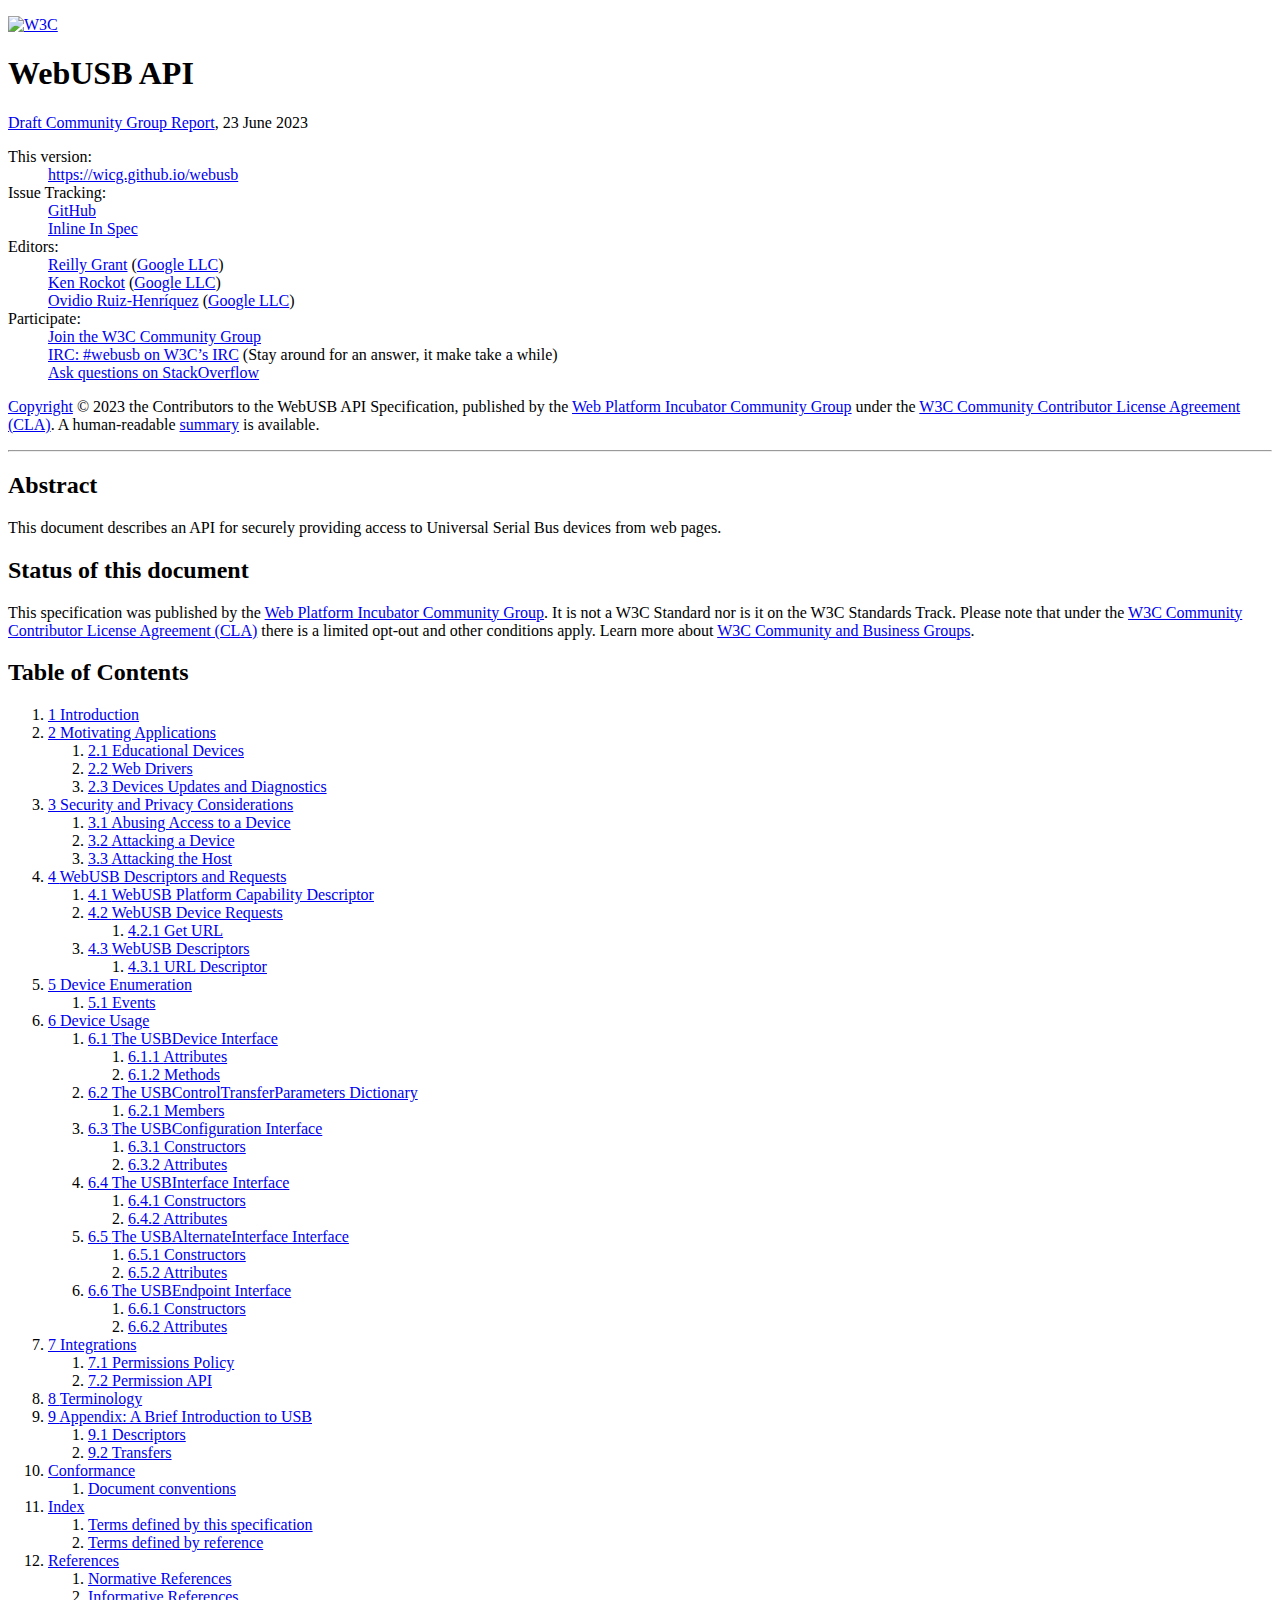
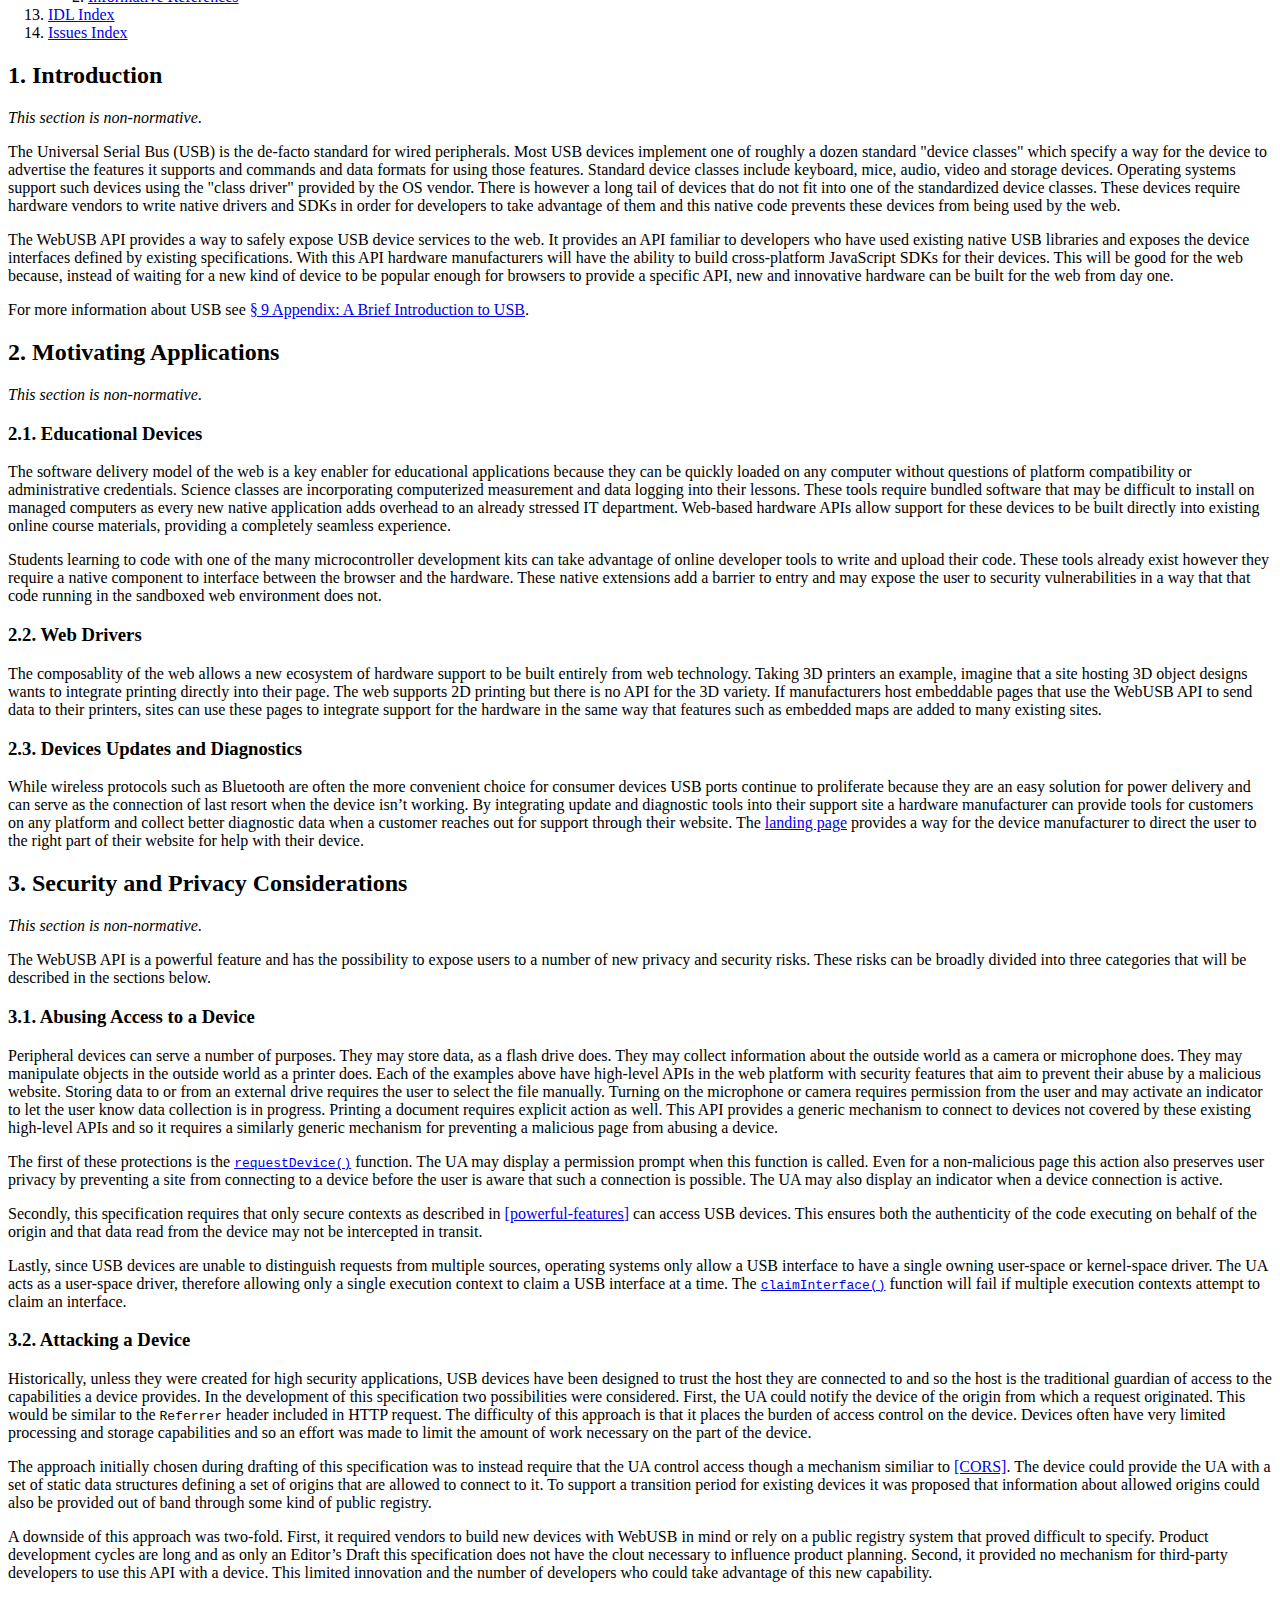
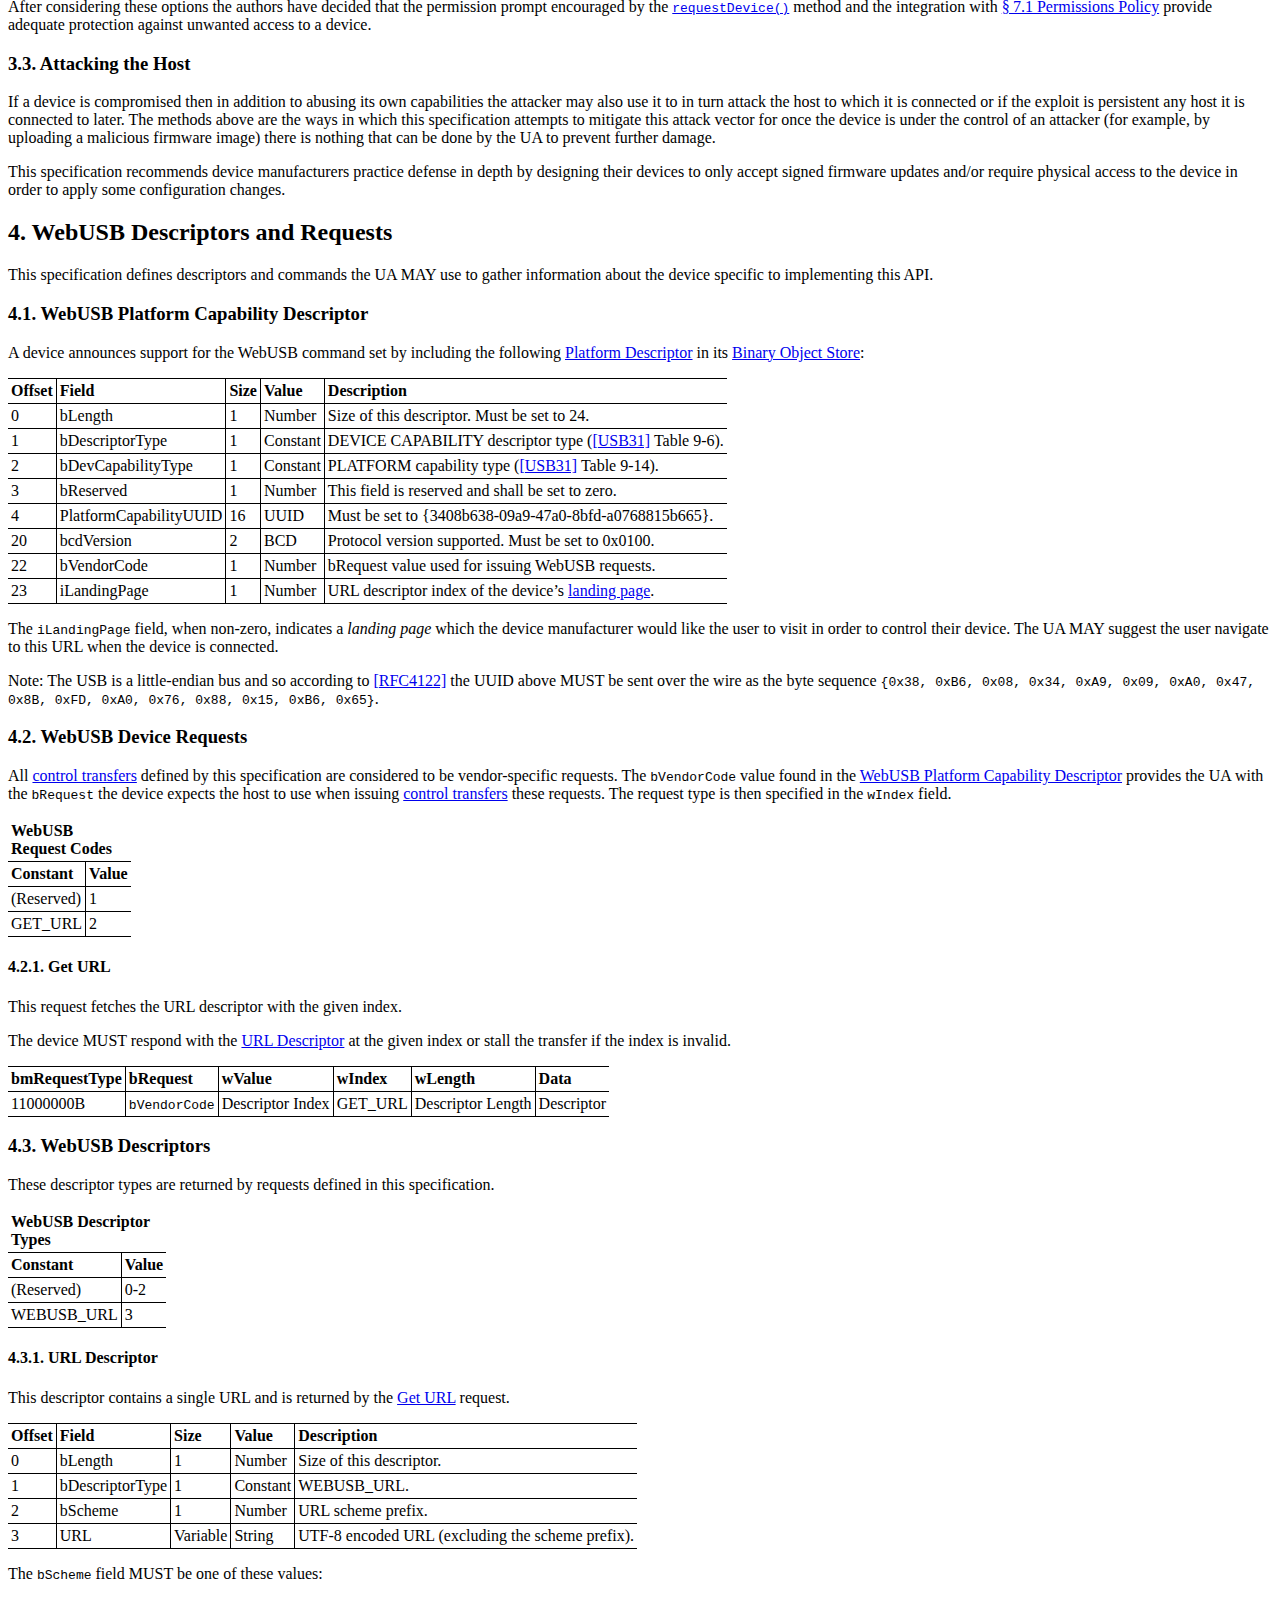
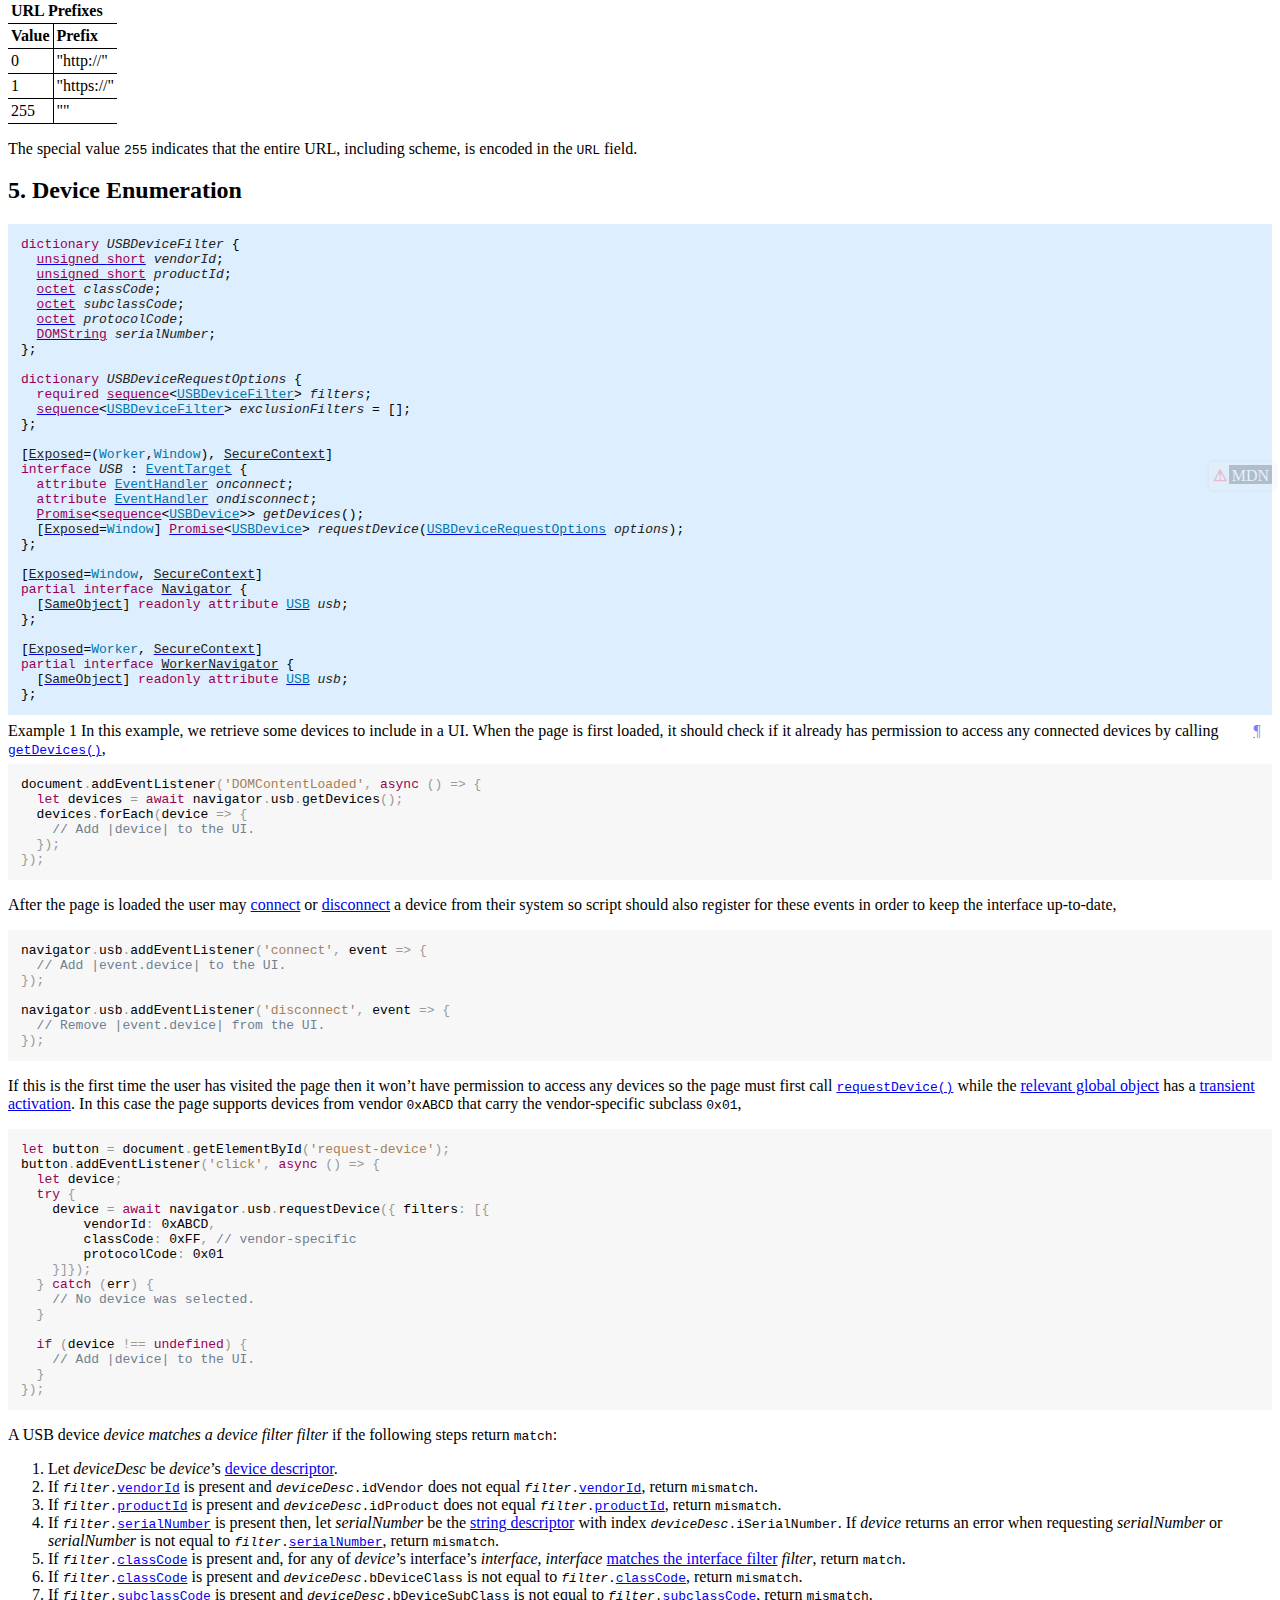
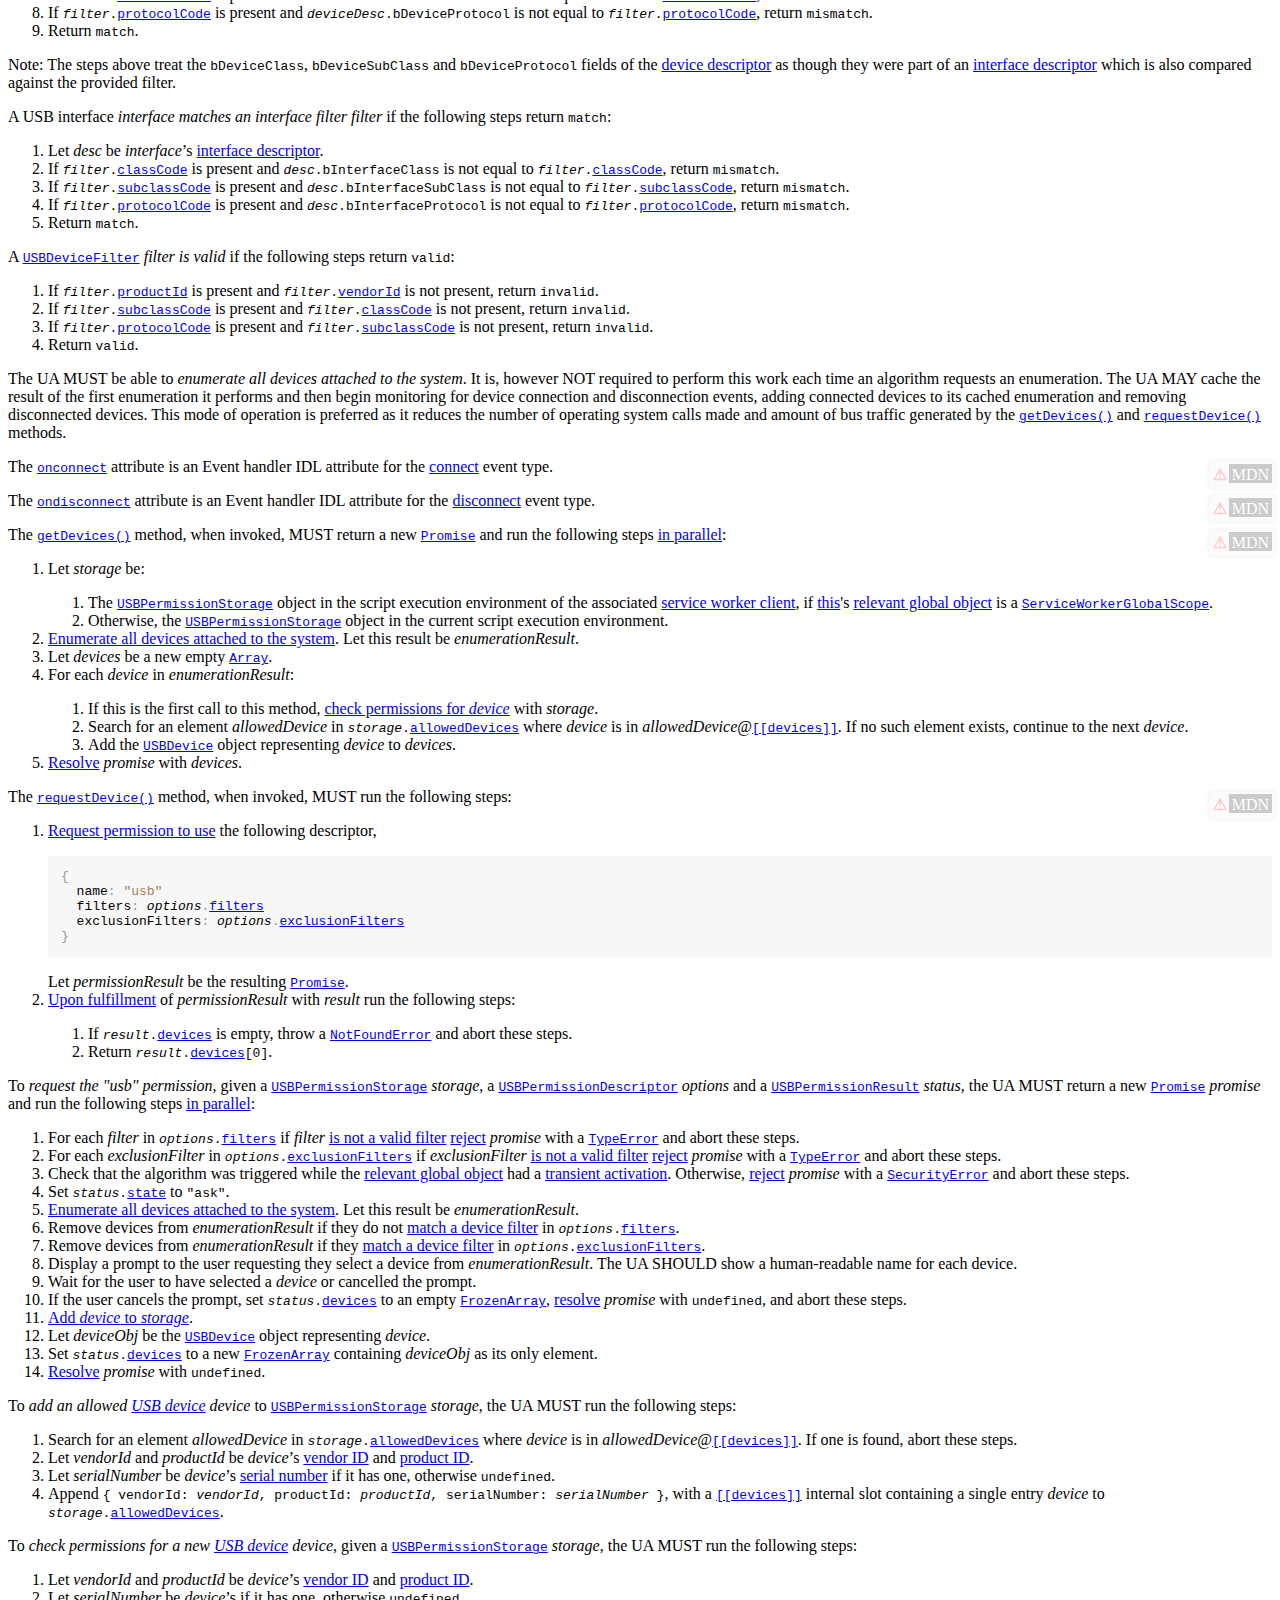
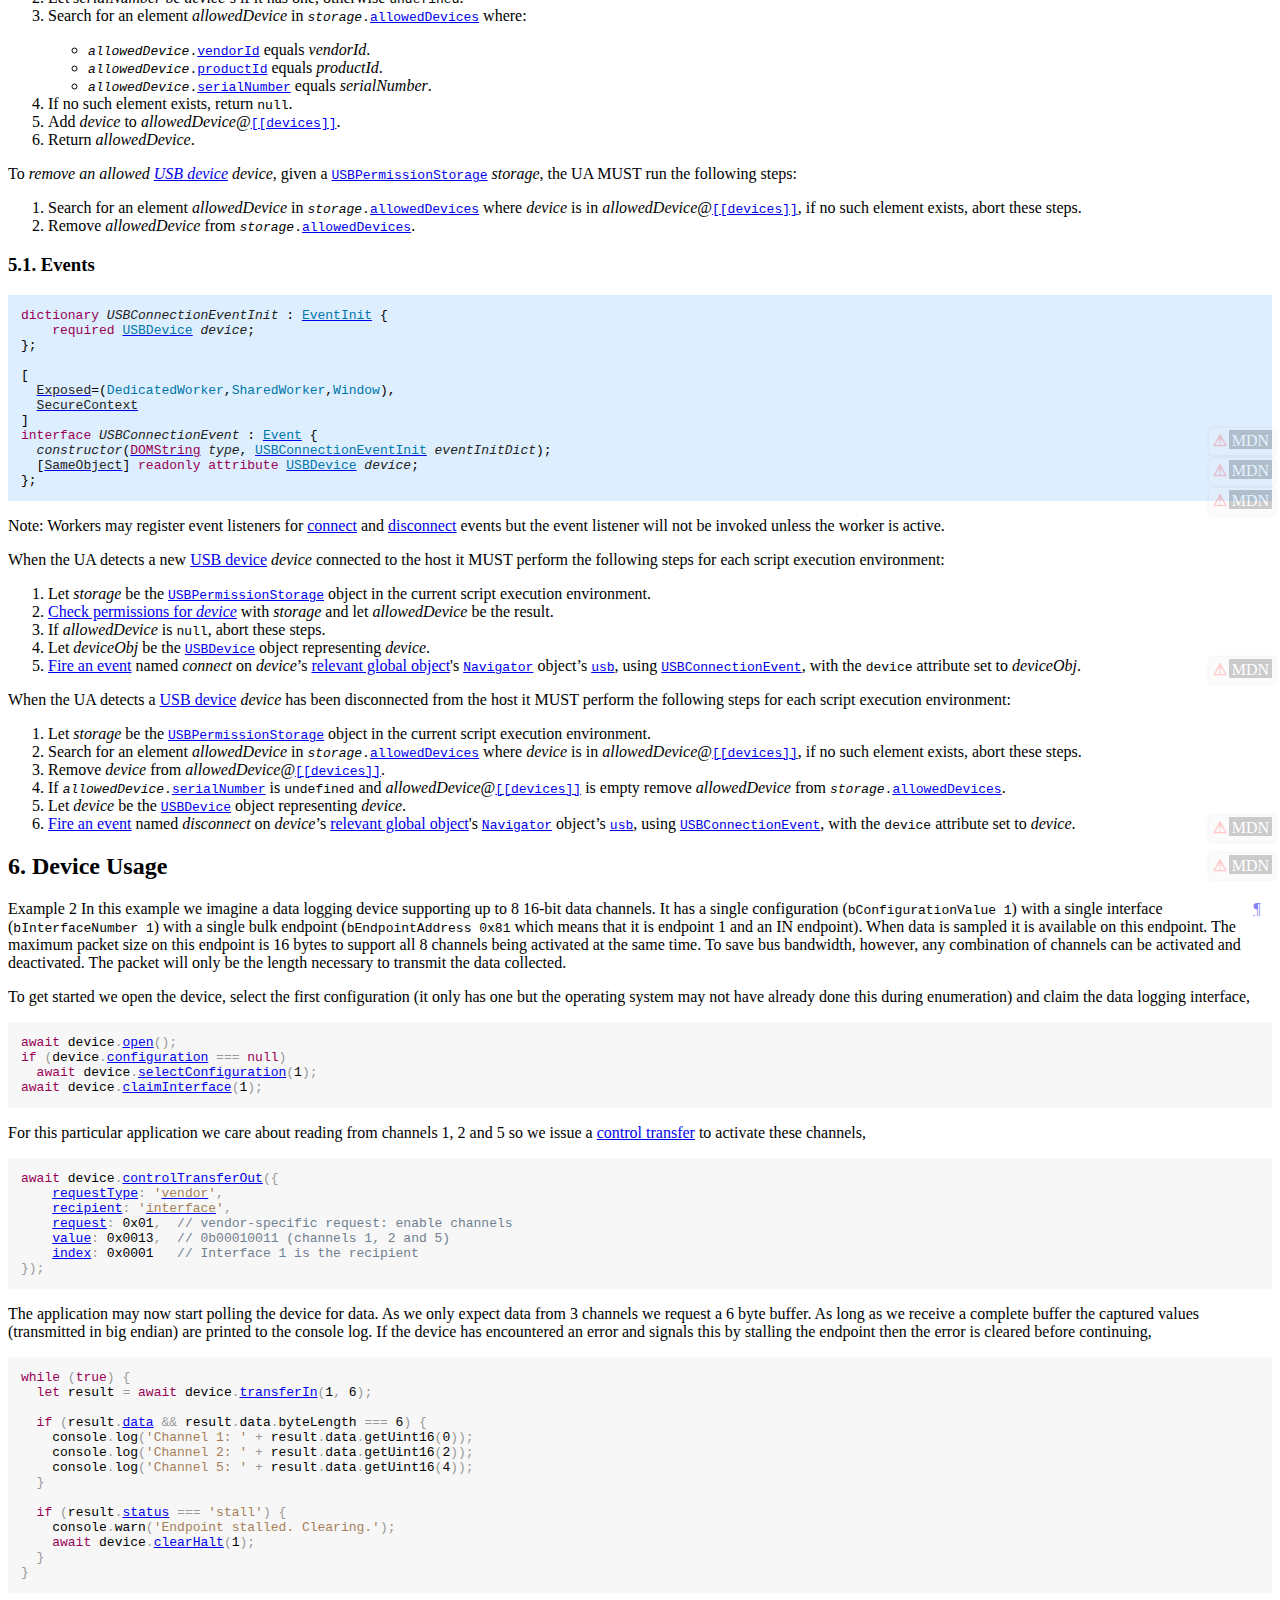
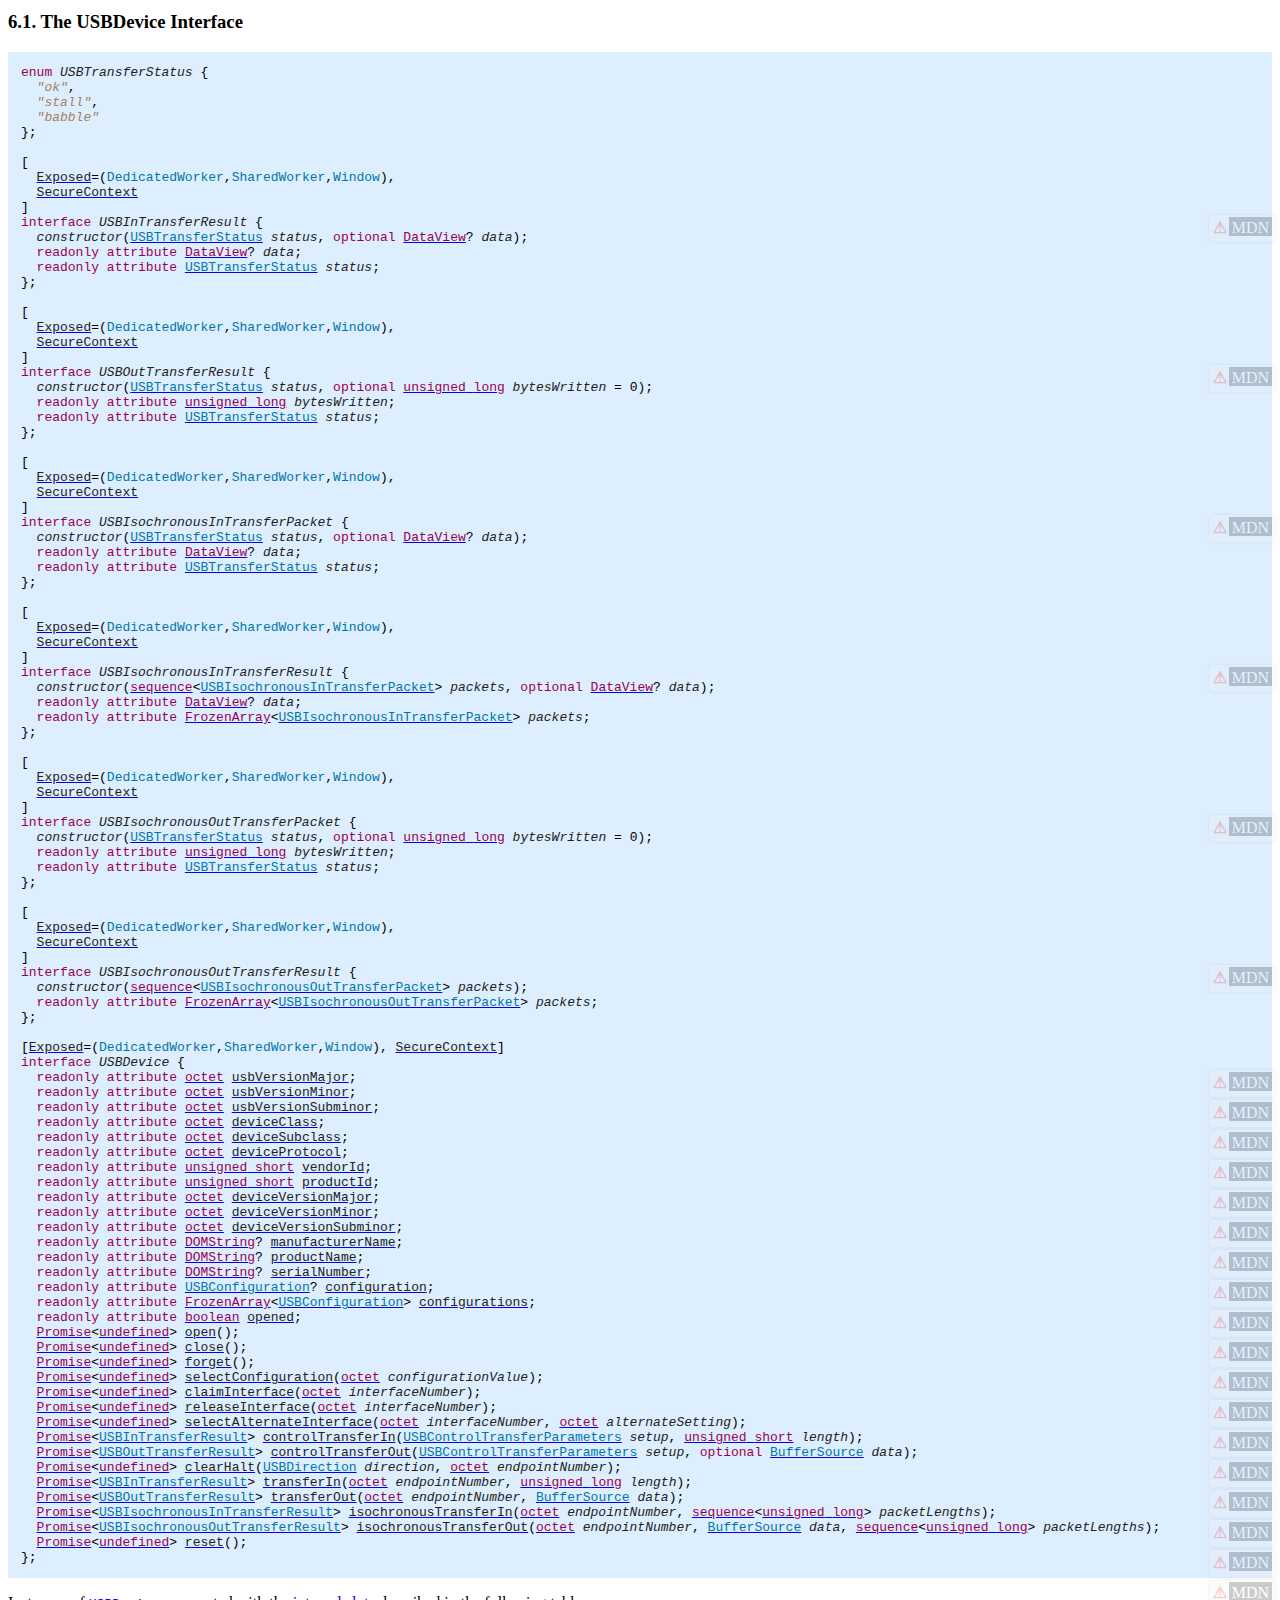
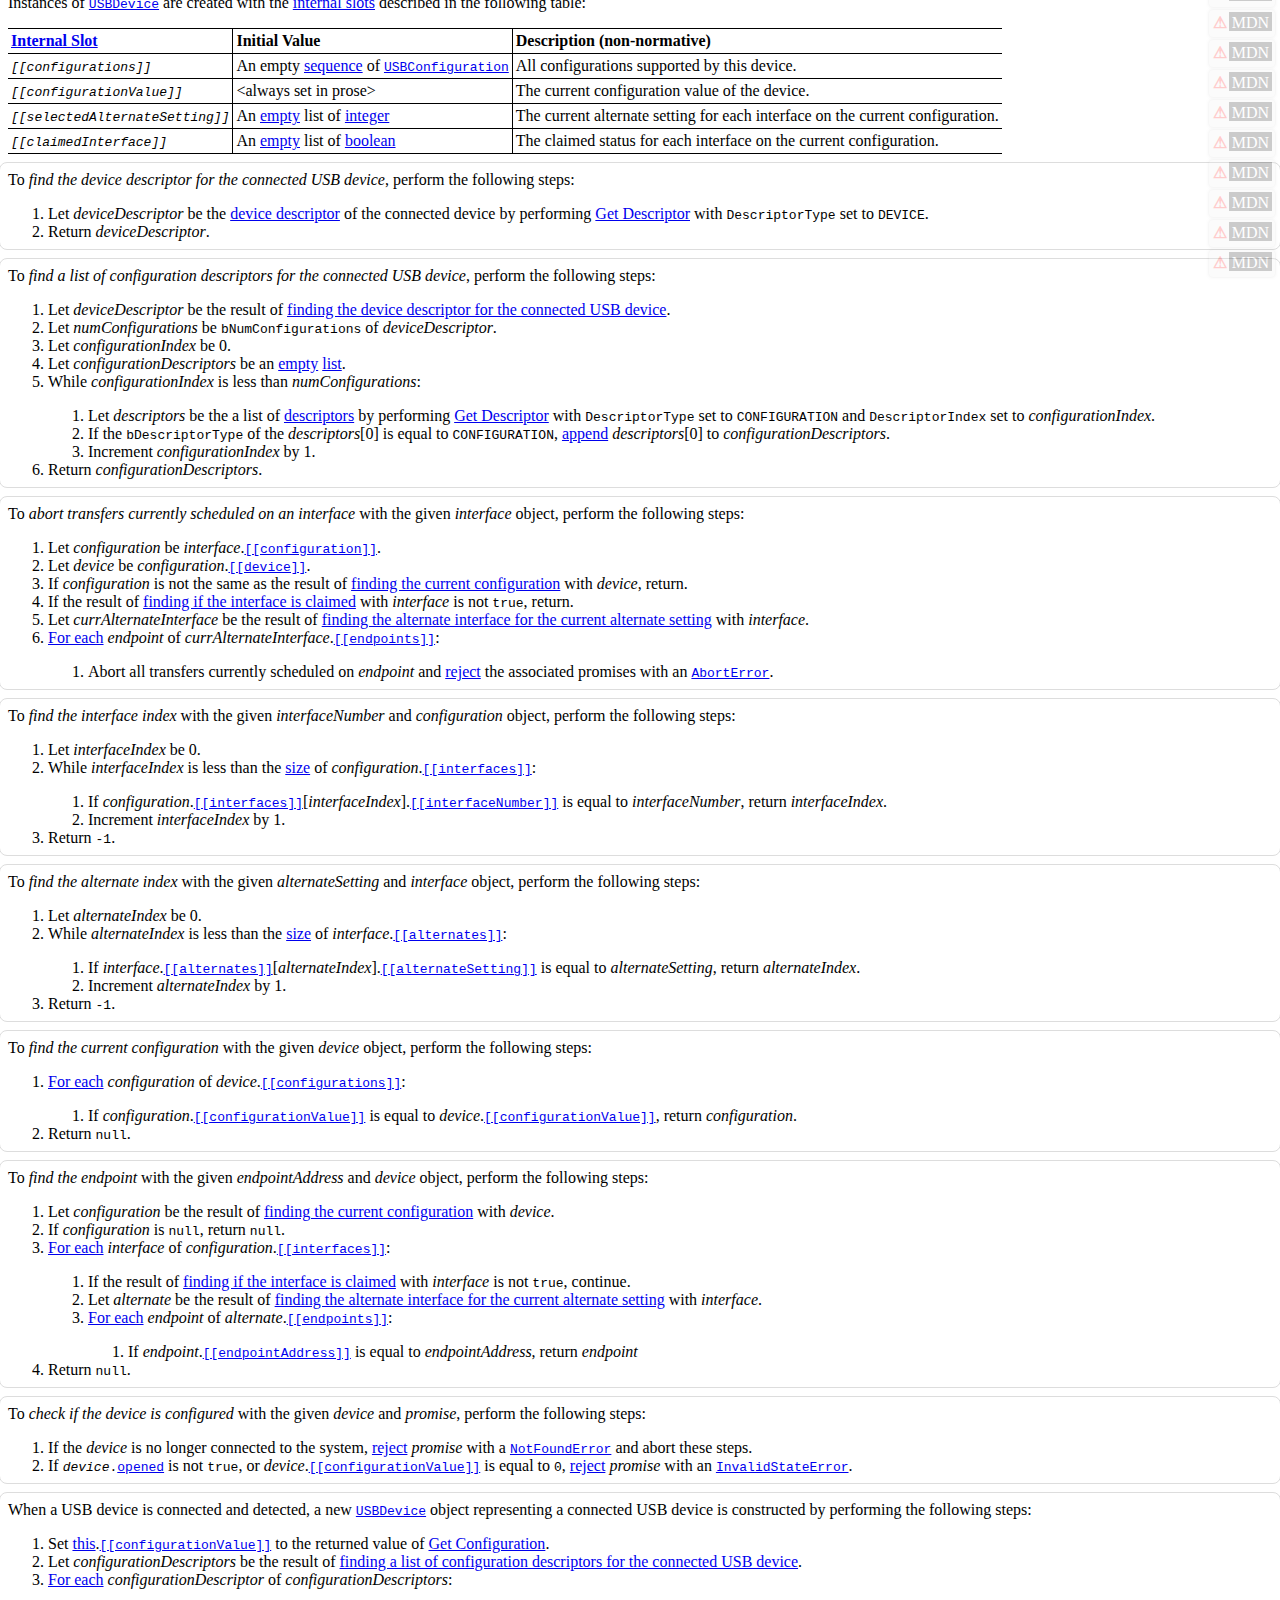
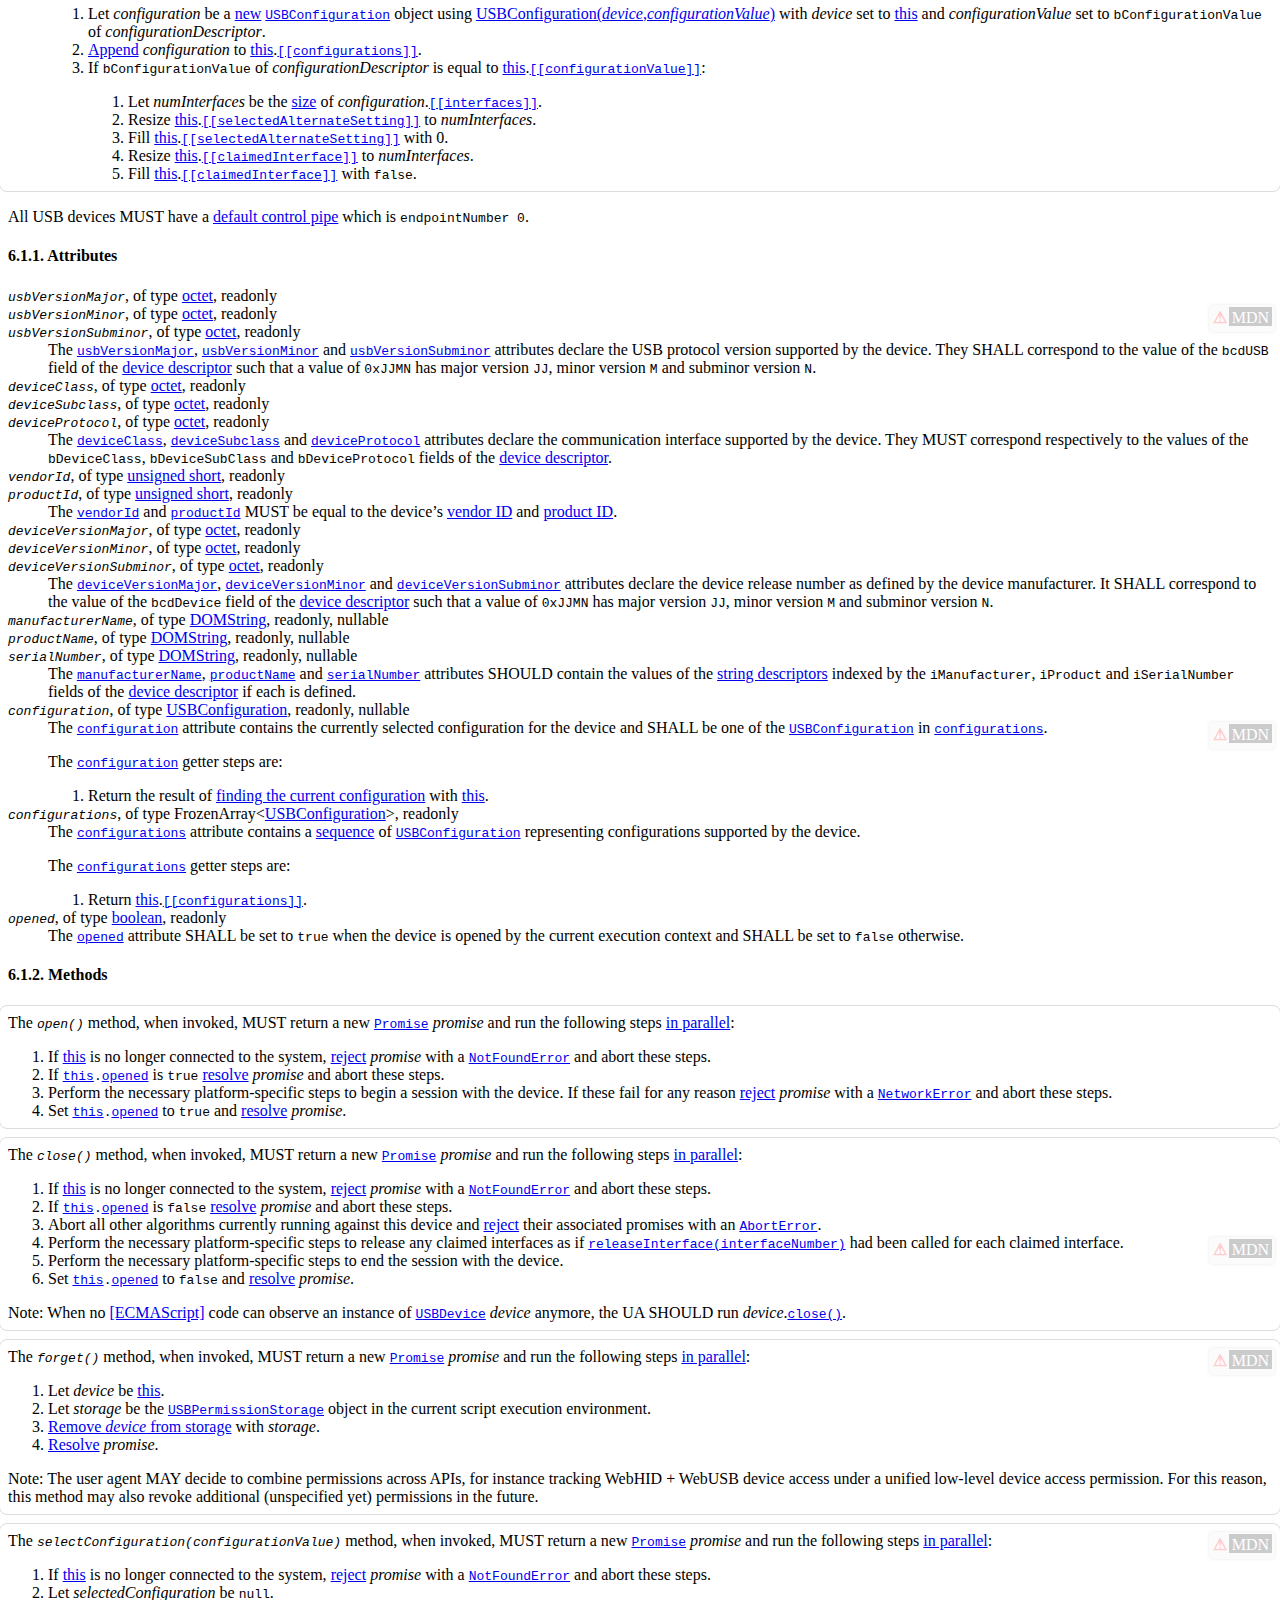
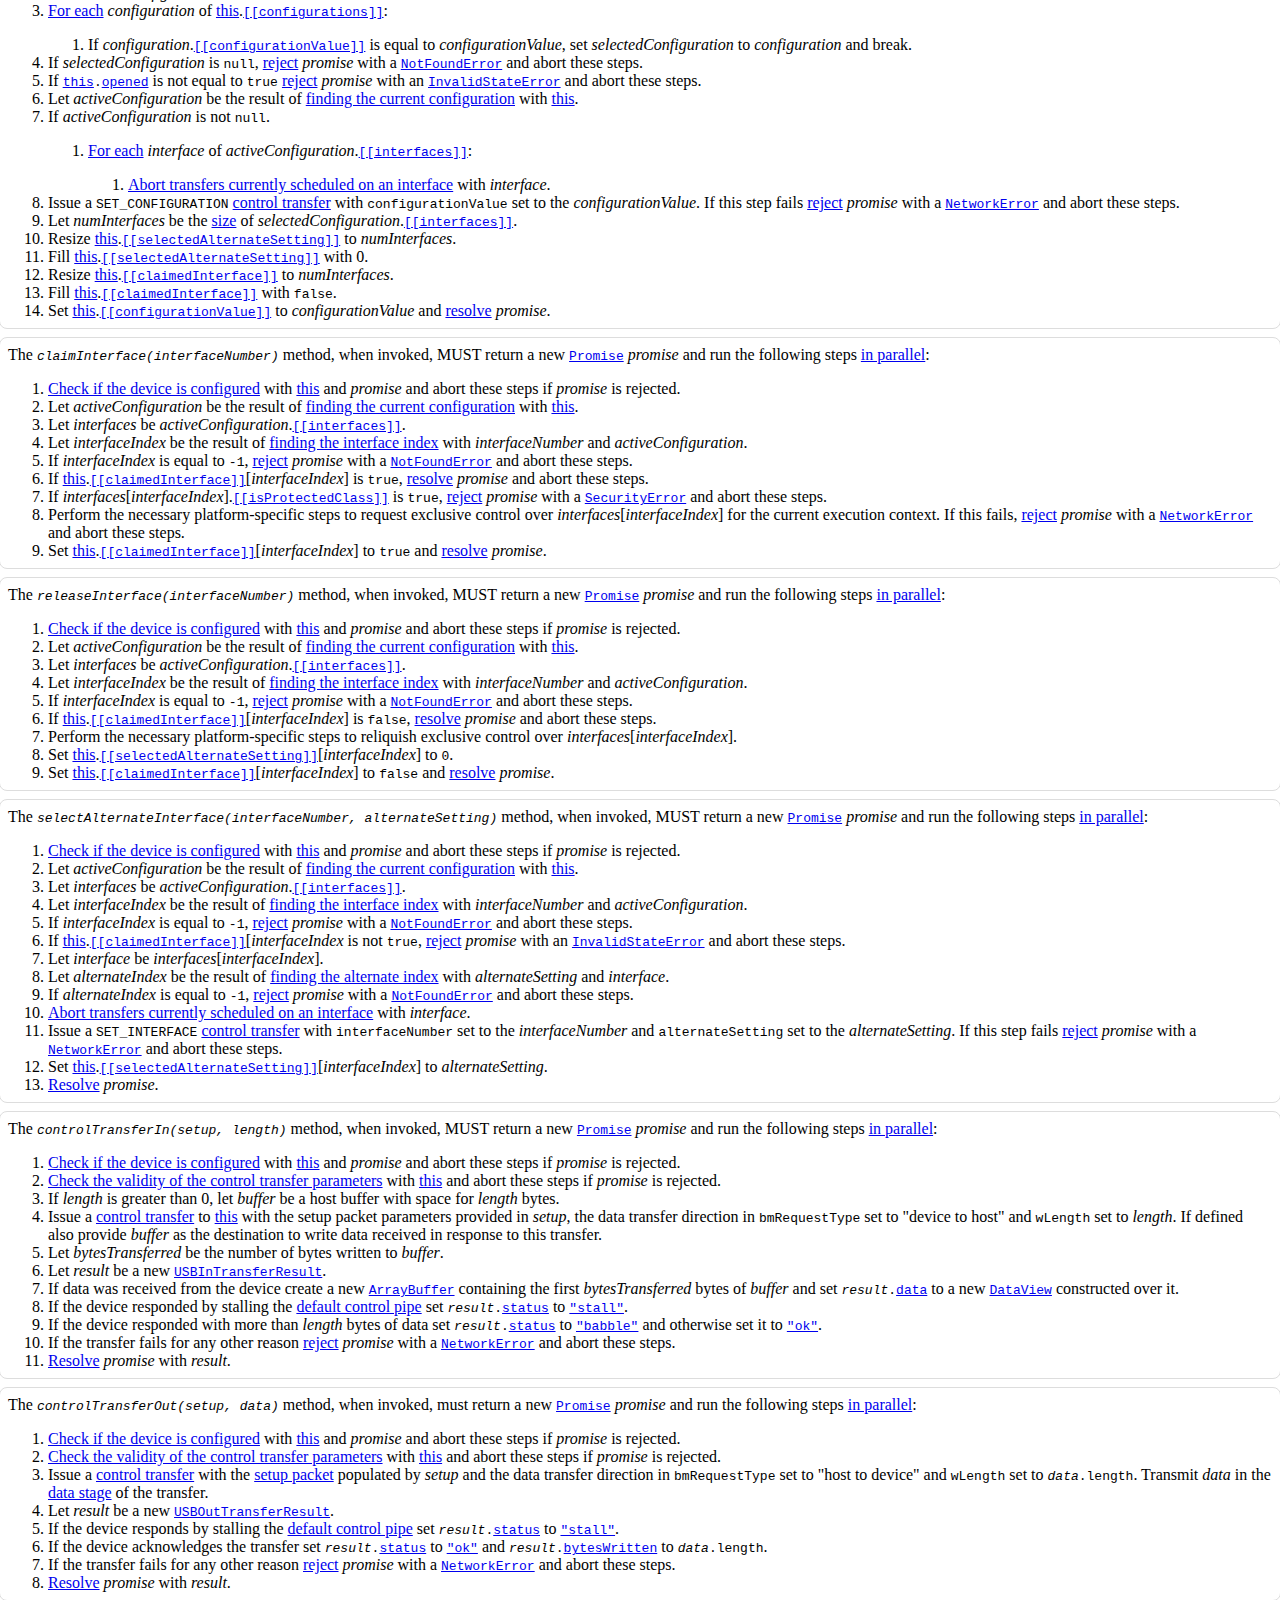
==== commit 356bc250: "Add default value to exclusionFilters (#235)" ====
--- a/index.html
+++ b/index.html
@@ -4,9 +4,9 @@
   <title>WebUSB API</title>
   <meta content="width=device-width, initial-scale=1, shrink-to-fit=no" name="viewport">
   <link href="https://www.w3.org/StyleSheets/TR/2021/cg-draft" rel="stylesheet">
-  <meta content="Bikeshed version d9bd89757, updated Thu Mar 23 10:06:53 2023 -0700" name="generator">
+  <meta content="Bikeshed version 5edf5e459, updated Thu Jun 22 11:28:01 2023 -0700" name="generator">
   <link href="https://wicg.github.io/webusb" rel="canonical">
-  <meta content="ed2335478c285d4738687f2df89c074a1c1af4b2" name="document-revision">
+  <meta content="0f516e19a70201b7fa575a5f19d355d7de5d6e0e" name="document-revision">
 <style>
 table {
   border-collapse: collapse;
@@ -40,7 +40,7 @@
     margin: 1em 0;
 }
 </style>
-<style>/* style-autolinks */
+<style>/* Boilerplate: style-autolinks */
 .css.css, .property.property, .descriptor.descriptor {
     color: var(--a-normal-text);
     font-size: inherit;
@@ -101,8 +101,16 @@
 [data-link-type=biblio] {
     white-space: pre;
 }
+
+@media (prefers-color-scheme: dark) {
+    :root {
+        --selflink-text: black;
+        --selflink-bg: silver;
+        --selflink-hover-text: white;
+    }
+}
 </style>
-<style>/* style-colors */
+<style>/* Boilerplate: style-colors */
 
 /* Any --*-text not paired with a --*-bg is assumed to have a transparent bg */
 :root {
@@ -211,8 +219,120 @@
 
     --editedrec-bg: darkorange;
 }
+
+@media (prefers-color-scheme: dark) {
+    :root {
+        --text: #ddd;
+        --bg: black;
+
+        --unofficial-watermark: url("data:image/svg+xml,%3Csvg xmlns='http://www.w3.org/2000/svg' width='400' height='400'%3E%3Cg fill='%23100808' transform='translate(200 200) rotate(-45) translate(-200 -200)' stroke='%23100808' stroke-width='3'%3E%3Ctext x='50%25' y='220' style='font: bold 70px sans-serif; text-anchor: middle; letter-spacing: 6px;'%3EUNOFFICIAL%3C/text%3E%3Ctext x='50%25' y='305' style='font: bold 70px sans-serif; text-anchor: middle; letter-spacing: 6px;'%3EDRAFT%3C/text%3E%3C/g%3E%3C/svg%3E");
+
+        --logo-bg: #1a5e9a;
+        --logo-active-bg: #c00;
+        --logo-text: white;
+
+        --tocnav-normal-text: #999;
+        --tocnav-normal-bg: var(--bg);
+        --tocnav-hover-text: var(--tocnav-normal-text);
+        --tocnav-hover-bg: #080808;
+        --tocnav-active-text: #f44;
+        --tocnav-active-bg: var(--tocnav-normal-bg);
+
+        --tocsidebar-text: var(--text);
+        --tocsidebar-bg: #080808;
+        --tocsidebar-shadow: rgba(255,255,255,.1);
+        --tocsidebar-heading-text: hsla(203,20%,40%,.7);
+
+        --toclink-text: var(--text);
+        --toclink-underline: #6af;
+        --toclink-visited-text: var(--toclink-text);
+        --toclink-visited-underline: #054572;
+
+        --heading-text: #8af;
+
+        --hr-text: var(--text);
+
+        --algo-border: #456;
+
+        --del-text: #f44;
+        --del-bg: transparent;
+        --ins-text: #4a4;
+        --ins-bg: transparent;
+
+        --a-normal-text: #6af;
+        --a-normal-underline: #555;
+        --a-visited-text: var(--a-normal-text);
+        --a-visited-underline: var(--a-normal-underline);
+        --a-hover-bg: rgba(25%, 25%, 25%, .2);
+        --a-active-text: #f44;
+        --a-active-underline: var(--a-active-text);
+
+        --borderedblock-bg: rgba(255, 255, 255, .05);
+
+        --blockquote-border: silver;
+        --blockquote-bg: var(--borderedblock-bg);
+        --blockquote-text: currentcolor;
+
+        --issue-border: #e05252;
+        --issue-bg: var(--borderedblock-bg);
+        --issue-text: var(--text);
+        --issueheading-text: hsl(0deg, 70%, 70%);
+
+        --example-border: hsl(50deg, 90%, 60%);
+        --example-bg: var(--borderedblock-bg);
+        --example-text: var(--text);
+        --exampleheading-text: hsl(50deg, 70%, 70%);
+
+        --note-border: hsl(120deg, 100%, 35%);
+        --note-bg: var(--borderedblock-bg);
+        --note-text: var(--text);
+        --noteheading-text: hsl(120, 70%, 70%);
+        --notesummary-underline: silver;
+
+        --assertion-border: #444;
+        --assertion-bg: var(--borderedblock-bg);
+        --assertion-text: var(--text);
+
+        --advisement-border: orange;
+        --advisement-bg: #222218;
+        --advisement-text: var(--text);
+        --advisementheading-text: #f84;
+
+        --warning-border: red;
+        --warning-bg: hsla(40,100%,20%,0.95);
+        --warning-text: var(--text);
+
+        --amendment-border: #330099;
+        --amendment-bg: #080010;
+        --amendment-text: var(--text);
+        --amendmentheading-text: #cc00ff;
+
+        --def-border: #8ccbf2;
+        --def-bg: #080818;
+        --def-text: var(--text);
+        --defrow-border: #136;
+
+        --datacell-border: silver;
+
+        --indexinfo-text: #aaa;
+
+        --indextable-hover-text: var(--text);
+        --indextable-hover-bg: #181818;
+
+        --outdatedspec-bg: rgba(255, 255, 255, .5);
+        --outdatedspec-text: black;
+        --outdated-bg: maroon;
+        --outdated-text: white;
+        --outdated-shadow: red;
+
+        --editedrec-bg: darkorange;
+    }
+    /* In case a transparent-bg image doesn't expect to be on a dark bg,
+       which is quite common in practice... */
+    img { background: white; }
+}
 </style>
-<style>/* style-counters */
+<style>/* Boilerplate: style-counters */
 body {
     counter-reset: example figure issue;
 }
@@ -241,17 +361,22 @@
     content: "Figure " counter(figure) " ";
 }
 </style>
-<style>/* style-dfn-panel */
+<style>/* Boilerplate: style-dfn-panel */
 :root {
     --dfnpanel-bg: #ddd;
     --dfnpanel-text: var(--text);
+}
+@media (prefers-color-scheme: dark) {
+    :root {
+        --dfnpanel-bg: #222;
+        --dfnpanel-text: var(--text);
+    }
 }
 .dfn-panel {
     position: absolute;
     z-index: 35;
     width: 20em;
-    min-width: min-content;
-    max-width: 300px;
+    width: 300px;
     height: auto;
     max-height: 500px;
     overflow: auto;
@@ -268,8 +393,15 @@
 .dfn-panel a { color: var(--dfnpanel-text); }
 .dfn-panel a:not(:hover) { text-decoration: none !important; border-bottom: none !important; }
 .dfn-panel > b + b { margin-top: 0.25em; }
-.dfn-panel ul { padding: 0; }
-.dfn-panel li { list-style: inside; }
+.dfn-panel ul { padding: 0 0 0 1em; list-style: none; }
+.dfn-panel li a {
+    white-space: pre;
+    display: inline-block;
+    max-width: calc(300px - 1.5em - 1em);
+    overflow: hidden;
+    text-overflow: ellipsis;
+}
+
 .dfn-panel.activated {
     display: inline-block;
     position: fixed;
@@ -280,9 +412,62 @@
     max-height: 30vh;
 }
 
-.dfn-paneled { cursor: pointer; }
+.dfn-paneled[role="button"] { cursor: pointer; }
 </style>
-<style>/* style-issues */
+<style>/* Boilerplate: style-dfn-panel */
+:root {
+    --dfnpanel-bg: #ddd;
+    --dfnpanel-text: var(--text);
+}
+@media (prefers-color-scheme: dark) {
+    :root {
+        --dfnpanel-bg: #222;
+        --dfnpanel-text: var(--text);
+    }
+}
+.dfn-panel {
+    position: absolute;
+    z-index: 35;
+    width: 20em;
+    width: 300px;
+    height: auto;
+    max-height: 500px;
+    overflow: auto;
+    padding: 0.5em 0.75em;
+    font: small Helvetica Neue, sans-serif, Droid Sans Fallback;
+    background: var(--dfnpanel-bg);
+    color: var(--dfnpanel-text);
+    border: outset 0.2em;
+    white-space: normal; /* in case it's moved into a pre */
+}
+.dfn-panel:not(.on) { display: none; }
+.dfn-panel * { margin: 0; padding: 0; text-indent: 0; }
+.dfn-panel > b { display: block; }
+.dfn-panel a { color: var(--dfnpanel-text); }
+.dfn-panel a:not(:hover) { text-decoration: none !important; border-bottom: none !important; }
+.dfn-panel > b + b { margin-top: 0.25em; }
+.dfn-panel ul { padding: 0 0 0 1em; list-style: none; }
+.dfn-panel li a {
+    white-space: pre;
+    display: inline-block;
+    max-width: calc(300px - 1.5em - 1em);
+    overflow: hidden;
+    text-overflow: ellipsis;
+}
+
+.dfn-panel.activated {
+    display: inline-block;
+    position: fixed;
+    left: .5em;
+    bottom: 2em;
+    margin: 0 auto;
+    max-width: calc(100vw - 1.5em - .4em - .5em);
+    max-height: 30vh;
+}
+
+.dfn-paneled[role="button"] { cursor: pointer; }
+</style>
+<style>/* Boilerplate: style-issues */
 a[href].issue-return {
     float: right;
     float: inline-end;
@@ -291,7 +476,7 @@
     text-decoration: none;
 }
 </style>
-<style>/* style-md-lists */
+<style>/* Boilerplate: style-md-lists */
 /* This is a weird hack for me not yet following the commonmark spec
    regarding paragraph and lists. */
 [data-md] > :first-child {
@@ -301,11 +486,18 @@
     margin-bottom: 0;
 }
 </style>
-<style>/* style-mdn-anno */
+<style>/* Boilerplate: style-mdn-anno */
 :root {
 	--mdn-bg: #EEE;
 	--mdn-shadow: #999;
 	--mdn-nosupport-text: #ccc;
+}
+@media (prefers-color-scheme: dark) {
+	:root {
+		--mdn-bg: #222;
+		--mdn-shadow: #444;
+		--mdn-nosupport-text: #666;
+	}
 }
 .mdn-anno {
 	background: var(--mdn-bg, #EEE);
@@ -514,7 +706,7 @@
 	margin: -40px 0 0 0;
 }
 </style>
-<style>/* style-selflinks */
+<style>/* Boilerplate: style-selflinks */
 
 :root {
     --selflink-text: white;
@@ -574,12 +766,15 @@
 .heading > a.self-link::before { content: "§"; }
 dfn > a.self-link::before      { content: "#"; }
 </style>
-<style>/* style-syntax-highlighting */
+<style>/* Boilerplate: style-syntax-highlighting */
 
             pre.idl.highlight {
                 background: var(--borderedblock-bg, var(--def-bg));
             }
             
+</style>
+<style>/* Boilerplate: style-syntax-highlighting */
+
 code.highlight { padding: .1em; border-radius: .3em; }
 pre.highlight, pre > code.highlight { display: block; padding: 1em; margin: .5em 0; overflow: auto; border-radius: 0; }
 
@@ -636,153 +831,8 @@
 c-[vg] { color: #0077aa } /* Name.Variable.Global */
 c-[vi] { color: #0077aa } /* Name.Variable.Instance */
 c-[il] { color: #000000 } /* Literal.Number.Integer.Long */
-</style>
-<style>/* style-var-click-highlighting */
-
-    var { cursor: pointer; }
-    var.selected0 { background-color: #F4D200; box-shadow: 0 0 0 2px #F4D200; }
-    var.selected1 { background-color: #FF87A2; box-shadow: 0 0 0 2px #FF87A2; }
-    var.selected2 { background-color: #96E885; box-shadow: 0 0 0 2px #96E885; }
-    var.selected3 { background-color: #3EEED2; box-shadow: 0 0 0 2px #3EEED2; }
-    var.selected4 { background-color: #EACFB6; box-shadow: 0 0 0 2px #EACFB6; }
-    var.selected5 { background-color: #82DDFF; box-shadow: 0 0 0 2px #82DDFF; }
-    var.selected6 { background-color: #FFBCF2; box-shadow: 0 0 0 2px #FFBCF2; }
-    </style>
-<style>/* style-darkmode */
-
-@media (prefers-color-scheme: dark) {
-    :root {
-        --text: #ddd;
-        --bg: black;
-
-        --unofficial-watermark: url("data:image/svg+xml,%3Csvg xmlns='http://www.w3.org/2000/svg' width='400' height='400'%3E%3Cg fill='%23100808' transform='translate(200 200) rotate(-45) translate(-200 -200)' stroke='%23100808' stroke-width='3'%3E%3Ctext x='50%25' y='220' style='font: bold 70px sans-serif; text-anchor: middle; letter-spacing: 6px;'%3EUNOFFICIAL%3C/text%3E%3Ctext x='50%25' y='305' style='font: bold 70px sans-serif; text-anchor: middle; letter-spacing: 6px;'%3EDRAFT%3C/text%3E%3C/g%3E%3C/svg%3E");
-
-        --logo-bg: #1a5e9a;
-        --logo-active-bg: #c00;
-        --logo-text: white;
-
-        --tocnav-normal-text: #999;
-        --tocnav-normal-bg: var(--bg);
-        --tocnav-hover-text: var(--tocnav-normal-text);
-        --tocnav-hover-bg: #080808;
-        --tocnav-active-text: #f44;
-        --tocnav-active-bg: var(--tocnav-normal-bg);
-
-        --tocsidebar-text: var(--text);
-        --tocsidebar-bg: #080808;
-        --tocsidebar-shadow: rgba(255,255,255,.1);
-        --tocsidebar-heading-text: hsla(203,20%,40%,.7);
-
-        --toclink-text: var(--text);
-        --toclink-underline: #6af;
-        --toclink-visited-text: var(--toclink-text);
-        --toclink-visited-underline: #054572;
-
-        --heading-text: #8af;
-
-        --hr-text: var(--text);
-
-        --algo-border: #456;
-
-        --del-text: #f44;
-        --del-bg: transparent;
-        --ins-text: #4a4;
-        --ins-bg: transparent;
-
-        --a-normal-text: #6af;
-        --a-normal-underline: #555;
-        --a-visited-text: var(--a-normal-text);
-        --a-visited-underline: var(--a-normal-underline);
-        --a-hover-bg: rgba(25%, 25%, 25%, .2);
-        --a-active-text: #f44;
-        --a-active-underline: var(--a-active-text);
-
-        --borderedblock-bg: rgba(255, 255, 255, .05);
-
-        --blockquote-border: silver;
-        --blockquote-bg: var(--borderedblock-bg);
-        --blockquote-text: currentcolor;
-
-        --issue-border: #e05252;
-        --issue-bg: var(--borderedblock-bg);
-        --issue-text: var(--text);
-        --issueheading-text: hsl(0deg, 70%, 70%);
-
-        --example-border: hsl(50deg, 90%, 60%);
-        --example-bg: var(--borderedblock-bg);
-        --example-text: var(--text);
-        --exampleheading-text: hsl(50deg, 70%, 70%);
-
-        --note-border: hsl(120deg, 100%, 35%);
-        --note-bg: var(--borderedblock-bg);
-        --note-text: var(--text);
-        --noteheading-text: hsl(120, 70%, 70%);
-        --notesummary-underline: silver;
-
-        --assertion-border: #444;
-        --assertion-bg: var(--borderedblock-bg);
-        --assertion-text: var(--text);
-
-        --advisement-border: orange;
-        --advisement-bg: #222218;
-        --advisement-text: var(--text);
-        --advisementheading-text: #f84;
-
-        --warning-border: red;
-        --warning-bg: hsla(40,100%,20%,0.95);
-        --warning-text: var(--text);
-
-        --amendment-border: #330099;
-        --amendment-bg: #080010;
-        --amendment-text: var(--text);
-        --amendmentheading-text: #cc00ff;
-
-        --def-border: #8ccbf2;
-        --def-bg: #080818;
-        --def-text: var(--text);
-        --defrow-border: #136;
-
-        --datacell-border: silver;
-
-        --indexinfo-text: #aaa;
-
-        --indextable-hover-text: var(--text);
-        --indextable-hover-bg: #181818;
-
-        --outdatedspec-bg: rgba(255, 255, 255, .5);
-        --outdatedspec-text: black;
-        --outdated-bg: maroon;
-        --outdated-text: white;
-        --outdated-shadow: red;
-
-        --editedrec-bg: darkorange;
-    }
-    /* In case a transparent-bg image doesn't expect to be on a dark bg,
-       which is quite common in practice... */
-    img { background: white; }
-}
-
-@media (prefers-color-scheme: dark) {
-    :root {
-        --selflink-text: black;
-        --selflink-bg: silver;
-        --selflink-hover-text: white;
-    }
-}
-
-@media (prefers-color-scheme: dark) {
-    :root {
-        --dfnpanel-bg: #222;
-        --dfnpanel-text: var(--text);
-    }
-}
-@media (prefers-color-scheme: dark) {
-	:root {
-		--mdn-bg: #222;
-		--mdn-shadow: #444;
-		--mdn-nosupport-text: #666;
-	}
-}
+
+
 @media (prefers-color-scheme: dark) {
     .highlight:not(.idl) { background: rgba(255, 255, 255, .05); }
 
@@ -846,11 +896,32 @@
     c-[il] { color: #657b83 } /* Literal.Number.Integer.Long */
 }
 </style>
+<style>/* Boilerplate: style-var-click-highlighting */
+/*
+Colors were chosen in Lab using https://nixsensor.com/free-color-converter/
+D50 2deg illuminant, L in [0,100], a and b in [-128, 128]
+0 = lab(85,0,85)
+1 = lab(85,80,30)
+2 = lab(85,-40,40)
+3 = lab(85,-50,0)
+4 = lab(85,5,15)
+5 = lab(85,-10,-50)
+6 = lab(85,35,-15)
+*/
+var { cursor: pointer; }
+var.selected0 { background-color: #F4D200; box-shadow: 0 0 0 2px #F4D200; }
+var.selected1 { background-color: #FF87A2; box-shadow: 0 0 0 2px #FF87A2; }
+var.selected2 { background-color: #96E885; box-shadow: 0 0 0 2px #96E885; }
+var.selected3 { background-color: #3EEED2; box-shadow: 0 0 0 2px #3EEED2; }
+var.selected4 { background-color: #EACFB6; box-shadow: 0 0 0 2px #EACFB6; }
+var.selected5 { background-color: #82DDFF; box-shadow: 0 0 0 2px #82DDFF; }
+var.selected6 { background-color: #FFBCF2; box-shadow: 0 0 0 2px #FFBCF2; }
+</style>
  <body class="h-entry">
   <div class="head">
    <p data-fill-with="logo"><a class="logo" href="https://www.w3.org/"> <img alt="W3C" height="48" src="https://www.w3.org/StyleSheets/TR/2021/logos/W3C" width="72"> </a> </p>
    <h1 class="p-name no-ref" id="title">WebUSB API</h1>
-   <p id="w3c-state"><a href="https://www.w3.org/standards/types#CG-DRAFT">Draft Community Group Report</a>, <time class="dt-updated" datetime="2023-04-10">10 April 2023</time></p>
+   <p id="w3c-state"><a href="https://www.w3.org/standards/types#CG-DRAFT">Draft Community Group Report</a>, <time class="dt-updated" datetime="2023-06-23">23 June 2023</time></p>
    <div data-fill-with="spec-metadata">
     <dl>
      <dt>This version:
@@ -1324,13 +1395,14 @@
 
 <c- b>dictionary</c-> <dfn class="dfn-paneled idl-code" data-dfn-type="dictionary" data-export id="dictdef-usbdevicerequestoptions"><code><c- g>USBDeviceRequestOptions</c-></code></dfn> {
   <c- b>required</c-> <a data-link-type="dfn" href="https://webidl.spec.whatwg.org/#idl-sequence" id="ref-for-idl-sequence"><c- b>sequence</c-></a>&lt;<a data-link-type="idl-name" href="#dictdef-usbdevicefilter" id="ref-for-dictdef-usbdevicefilter"><c- n>USBDeviceFilter</c-></a>> <dfn class="dfn-paneled idl-code" data-dfn-for="USBDeviceRequestOptions" data-dfn-type="dict-member" data-export data-type="sequence<USBDeviceFilter> " id="dom-usbdevicerequestoptions-filters"><code><c- g>filters</c-></code></dfn>;
+  <a data-link-type="dfn" href="https://webidl.spec.whatwg.org/#idl-sequence" id="ref-for-idl-sequence①"><c- b>sequence</c-></a>&lt;<a data-link-type="idl-name" href="#dictdef-usbdevicefilter" id="ref-for-dictdef-usbdevicefilter①"><c- n>USBDeviceFilter</c-></a>> <dfn class="dfn-paneled idl-code" data-default="[]" data-dfn-for="USBDeviceRequestOptions" data-dfn-type="dict-member" data-export data-type="sequence<USBDeviceFilter> " id="dom-usbdevicerequestoptions-exclusionfilters"><code><c- g>exclusionFilters</c-></code></dfn> = [];
 };
 
 [<a class="idl-code" data-link-type="extended-attribute" href="https://webidl.spec.whatwg.org/#Exposed" id="ref-for-Exposed"><c- g>Exposed</c-></a>=(<c- n>Worker</c->,<c- n>Window</c->), <a class="idl-code" data-link-type="extended-attribute" href="https://webidl.spec.whatwg.org/#SecureContext" id="ref-for-SecureContext"><c- g>SecureContext</c-></a>]
 <c- b>interface</c-> <dfn class="dfn-paneled idl-code" data-dfn-type="interface" data-export id="usb"><code><c- g>USB</c-></code></dfn> : <a data-link-type="idl-name" href="https://dom.spec.whatwg.org/#eventtarget" id="ref-for-eventtarget"><c- n>EventTarget</c-></a> {
   <c- b>attribute</c-> <a data-link-type="idl-name" href="https://html.spec.whatwg.org/multipage/webappapis.html#eventhandler" id="ref-for-eventhandler"><c- n>EventHandler</c-></a> <dfn class="dfn-paneled idl-code" data-dfn-for="USB" data-dfn-type="attribute" data-export data-type="EventHandler" id="dom-usb-onconnect"><code><c- g>onconnect</c-></code></dfn>;
   <c- b>attribute</c-> <a data-link-type="idl-name" href="https://html.spec.whatwg.org/multipage/webappapis.html#eventhandler" id="ref-for-eventhandler①"><c- n>EventHandler</c-></a> <dfn class="dfn-paneled idl-code" data-dfn-for="USB" data-dfn-type="attribute" data-export data-type="EventHandler" id="dom-usb-ondisconnect"><code><c- g>ondisconnect</c-></code></dfn>;
-  <a class="idl-code" data-link-type="interface" href="https://webidl.spec.whatwg.org/#idl-promise" id="ref-for-idl-promise"><c- b>Promise</c-></a>&lt;<a data-link-type="dfn" href="https://webidl.spec.whatwg.org/#idl-sequence" id="ref-for-idl-sequence①"><c- b>sequence</c-></a>&lt;<a data-link-type="idl-name" href="#usbdevice" id="ref-for-usbdevice"><c- n>USBDevice</c-></a>>> <dfn class="dfn-paneled idl-code" data-dfn-for="USB" data-dfn-type="method" data-export data-lt="getDevices()" id="dom-usb-getdevices"><code><c- g>getDevices</c-></code></dfn>();
+  <a class="idl-code" data-link-type="interface" href="https://webidl.spec.whatwg.org/#idl-promise" id="ref-for-idl-promise"><c- b>Promise</c-></a>&lt;<a data-link-type="dfn" href="https://webidl.spec.whatwg.org/#idl-sequence" id="ref-for-idl-sequence②"><c- b>sequence</c-></a>&lt;<a data-link-type="idl-name" href="#usbdevice" id="ref-for-usbdevice"><c- n>USBDevice</c-></a>>> <dfn class="dfn-paneled idl-code" data-dfn-for="USB" data-dfn-type="method" data-export data-lt="getDevices()" id="dom-usb-getdevices"><code><c- g>getDevices</c-></code></dfn>();
   [<a class="idl-code" data-link-type="extended-attribute" href="https://webidl.spec.whatwg.org/#Exposed" id="ref-for-Exposed①"><c- g>Exposed</c-></a>=<c- n>Window</c->] <a class="idl-code" data-link-type="interface" href="https://webidl.spec.whatwg.org/#idl-promise" id="ref-for-idl-promise①"><c- b>Promise</c-></a>&lt;<a data-link-type="idl-name" href="#usbdevice" id="ref-for-usbdevice①"><c- n>USBDevice</c-></a>> <dfn class="dfn-paneled idl-code" data-dfn-for="USB" data-dfn-type="method" data-export data-lt="requestDevice(options)" id="dom-usb-requestdevice"><code><c- g>requestDevice</c-></code></dfn>(<a data-link-type="idl-name" href="#dictdef-usbdevicerequestoptions" id="ref-for-dictdef-usbdevicerequestoptions"><c- n>USBDeviceRequestOptions</c-></a> <dfn class="idl-code" data-dfn-for="USB/requestDevice(options)" data-dfn-type="argument" data-export id="dom-usb-requestdevice-options-options"><code><c- g>options</c-></code><a class="self-link" href="#dom-usb-requestdevice-options-options"></a></dfn>);
 };
 
@@ -1429,7 +1501,7 @@
     <li data-md>
      <p>Return <code>match</code>.</p>
    </ol>
-   <p>A <code class="idl"><a data-link-type="idl" href="#dictdef-usbdevicefilter" id="ref-for-dictdef-usbdevicefilter①">USBDeviceFilter</a></code> <var>filter</var> <dfn class="dfn-paneled" data-dfn-type="dfn" data-lt="is not a valid filter" data-noexport id="is-not-a-valid-filter">is valid</dfn> if the following steps
+   <p>A <code class="idl"><a data-link-type="idl" href="#dictdef-usbdevicefilter" id="ref-for-dictdef-usbdevicefilter②">USBDeviceFilter</a></code> <var>filter</var> <dfn class="dfn-paneled" data-dfn-type="dfn" data-lt="is not a valid filter" data-noexport id="is-not-a-valid-filter">is valid</dfn> if the following steps
 return <code>valid</code>:</p>
    <ol>
     <li data-md>
@@ -1493,6 +1565,7 @@
 <pre class="highlight"><c- p>{</c->
   name<c- o>:</c-> <c- u>"usb"</c->
   filters<c- o>:</c-> <var>options</var><c- p>.</c-><a data-link-type="idl" href="#dom-usbdevicerequestoptions-filters" id="ref-for-dom-usbdevicerequestoptions-filters">filters</a>
+  exclusionFilters<c- o>:</c-> <var>options</var><c- p>.</c-><a data-link-type="idl" href="#dom-usbdevicerequestoptions-exclusionfilters" id="ref-for-dom-usbdevicerequestoptions-exclusionfilters">exclusionFilters</a>
 <c- p>}</c->
 </pre>
      <p>Let <var>permissionResult</var> be the resulting <code class="idl"><a data-link-type="idl" href="https://tc39.github.io/ecma262/#sec-promise-objects" id="ref-for-sec-promise-objects①">Promise</a></code>.</p>
@@ -1513,7 +1586,9 @@
     <li data-md>
      <p>For each <var>filter</var> in <code><var>options</var>.<code class="idl"><a data-link-type="idl" href="#dom-usbpermissiondescriptor-filters" id="ref-for-dom-usbpermissiondescriptor-filters">filters</a></code></code> if <var>filter</var> <a data-link-type="dfn" href="#is-not-a-valid-filter" id="ref-for-is-not-a-valid-filter">is not a valid filter</a> <a data-link-type="dfn" href="https://webidl.spec.whatwg.org/#reject" id="ref-for-reject">reject</a> <var>promise</var> with a <code class="idl"><a data-link-type="idl" href="https://tc39.github.io/ecma262/#sec-native-error-types-used-in-this-standard-typeerror" id="ref-for-sec-native-error-types-used-in-this-standard-typeerror">TypeError</a></code> and abort these steps.</p>
     <li data-md>
-     <p>Check that the algorithm was triggered while the <a data-link-type="dfn" href="https://html.spec.whatwg.org/multipage/webappapis.html#concept-relevant-global" id="ref-for-concept-relevant-global②">relevant global object</a> had a <a data-link-type="dfn" href="https://html.spec.whatwg.org/multipage/interaction.html#transient-activation" id="ref-for-transient-activation①">transient activation</a>. Otherwise, <a data-link-type="dfn" href="https://webidl.spec.whatwg.org/#reject" id="ref-for-reject①">reject</a> <var>promise</var> with
+     <p>For each <var>exclusionFilter</var> in <code><var>options</var>.<code class="idl"><a data-link-type="idl" href="#dom-usbpermissiondescriptor-exclusionfilters" id="ref-for-dom-usbpermissiondescriptor-exclusionfilters">exclusionFilters</a></code></code> if <var>exclusionFilter</var> <a data-link-type="dfn" href="#is-not-a-valid-filter" id="ref-for-is-not-a-valid-filter①">is not a valid filter</a> <a data-link-type="dfn" href="https://webidl.spec.whatwg.org/#reject" id="ref-for-reject①">reject</a> <var>promise</var> with a <code class="idl"><a data-link-type="idl" href="https://tc39.github.io/ecma262/#sec-native-error-types-used-in-this-standard-typeerror" id="ref-for-sec-native-error-types-used-in-this-standard-typeerror①">TypeError</a></code> and abort these steps.</p>
+    <li data-md>
+     <p>Check that the algorithm was triggered while the <a data-link-type="dfn" href="https://html.spec.whatwg.org/multipage/webappapis.html#concept-relevant-global" id="ref-for-concept-relevant-global②">relevant global object</a> had a <a data-link-type="dfn" href="https://html.spec.whatwg.org/multipage/interaction.html#transient-activation" id="ref-for-transient-activation①">transient activation</a>. Otherwise, <a data-link-type="dfn" href="https://webidl.spec.whatwg.org/#reject" id="ref-for-reject②">reject</a> <var>promise</var> with
  a <code class="idl"><a data-link-type="idl" href="https://webidl.spec.whatwg.org/#securityerror" id="ref-for-securityerror">SecurityError</a></code> and abort these steps.</p>
     <li data-md>
      <p>Set <code><var>status</var>.<code class="idl"><a data-link-type="idl" href="https://w3c.github.io/permissions/#dom-permissionstatus-state" id="ref-for-dom-permissionstatus-state">state</a></code></code> to <code>"ask"</code>.</p>
@@ -1522,6 +1597,8 @@
     <li data-md>
      <p>Remove devices from <var>enumerationResult</var> if they do not <a data-link-type="dfn" href="#match-a-device-filter" id="ref-for-match-a-device-filter">match a device
  filter</a> in <code><var>options</var>.<code class="idl"><a data-link-type="idl" href="#dom-usbpermissiondescriptor-filters" id="ref-for-dom-usbpermissiondescriptor-filters①">filters</a></code></code>.</p>
+    <li data-md>
+     <p>Remove devices from <var>enumerationResult</var> if they <a data-link-type="dfn" href="#match-a-device-filter" id="ref-for-match-a-device-filter①">match a device filter</a> in <code><var>options</var>.<code class="idl"><a data-link-type="idl" href="#dom-usbpermissiondescriptor-exclusionfilters" id="ref-for-dom-usbpermissiondescriptor-exclusionfilters①">exclusionFilters</a></code></code>.</p>
     <li data-md>
      <p>Display a prompt to the user requesting they select a device from <var>enumerationResult</var>. The UA SHOULD show a human-readable name for each
  device.</p>
@@ -1732,7 +1809,7 @@
   <a class="idl-code" data-link-type="extended-attribute" href="https://webidl.spec.whatwg.org/#SecureContext" id="ref-for-SecureContext⑦"><c- g>SecureContext</c-></a>
 ]
 <c- b>interface</c-> <dfn class="dfn-paneled idl-code" data-dfn-type="interface" data-export id="usbisochronousintransferresult"><code><c- g>USBIsochronousInTransferResult</c-></code></dfn> {
-  <dfn class="idl-code" data-dfn-for="USBIsochronousInTransferResult" data-dfn-type="constructor" data-export data-lt="USBIsochronousInTransferResult(packets, data)|constructor(packets, data)|USBIsochronousInTransferResult(packets)|constructor(packets)" id="dom-usbisochronousintransferresult-usbisochronousintransferresult"><code><c- g>constructor</c-></code><a class="self-link" href="#dom-usbisochronousintransferresult-usbisochronousintransferresult"></a></dfn>(<a data-link-type="dfn" href="https://webidl.spec.whatwg.org/#idl-sequence" id="ref-for-idl-sequence②"><c- b>sequence</c-></a>&lt;<a data-link-type="idl-name" href="#usbisochronousintransferpacket" id="ref-for-usbisochronousintransferpacket"><c- n>USBIsochronousInTransferPacket</c-></a>> <dfn class="idl-code" data-dfn-for="USBIsochronousInTransferResult/USBIsochronousInTransferResult(packets, data), USBIsochronousInTransferResult/constructor(packets, data), USBIsochronousInTransferResult/USBIsochronousInTransferResult(packets), USBIsochronousInTransferResult/constructor(packets)" data-dfn-type="argument" data-export id="dom-usbisochronousintransferresult-usbisochronousintransferresult-packets-data-packets"><code><c- g>packets</c-></code><a class="self-link" href="#dom-usbisochronousintransferresult-usbisochronousintransferresult-packets-data-packets"></a></dfn>, <c- b>optional</c-> <a class="idl-code" data-link-type="interface" href="https://webidl.spec.whatwg.org/#idl-DataView" id="ref-for-idl-DataView④"><c- b>DataView</c-></a>? <dfn class="idl-code" data-dfn-for="USBIsochronousInTransferResult/USBIsochronousInTransferResult(packets, data), USBIsochronousInTransferResult/constructor(packets, data), USBIsochronousInTransferResult/USBIsochronousInTransferResult(packets), USBIsochronousInTransferResult/constructor(packets)" data-dfn-type="argument" data-export id="dom-usbisochronousintransferresult-usbisochronousintransferresult-packets-data-data"><code><c- g>data</c-></code><a class="self-link" href="#dom-usbisochronousintransferresult-usbisochronousintransferresult-packets-data-data"></a></dfn>);
+  <dfn class="idl-code" data-dfn-for="USBIsochronousInTransferResult" data-dfn-type="constructor" data-export data-lt="USBIsochronousInTransferResult(packets, data)|constructor(packets, data)|USBIsochronousInTransferResult(packets)|constructor(packets)" id="dom-usbisochronousintransferresult-usbisochronousintransferresult"><code><c- g>constructor</c-></code><a class="self-link" href="#dom-usbisochronousintransferresult-usbisochronousintransferresult"></a></dfn>(<a data-link-type="dfn" href="https://webidl.spec.whatwg.org/#idl-sequence" id="ref-for-idl-sequence③"><c- b>sequence</c-></a>&lt;<a data-link-type="idl-name" href="#usbisochronousintransferpacket" id="ref-for-usbisochronousintransferpacket"><c- n>USBIsochronousInTransferPacket</c-></a>> <dfn class="idl-code" data-dfn-for="USBIsochronousInTransferResult/USBIsochronousInTransferResult(packets, data), USBIsochronousInTransferResult/constructor(packets, data), USBIsochronousInTransferResult/USBIsochronousInTransferResult(packets), USBIsochronousInTransferResult/constructor(packets)" data-dfn-type="argument" data-export id="dom-usbisochronousintransferresult-usbisochronousintransferresult-packets-data-packets"><code><c- g>packets</c-></code><a class="self-link" href="#dom-usbisochronousintransferresult-usbisochronousintransferresult-packets-data-packets"></a></dfn>, <c- b>optional</c-> <a class="idl-code" data-link-type="interface" href="https://webidl.spec.whatwg.org/#idl-DataView" id="ref-for-idl-DataView④"><c- b>DataView</c-></a>? <dfn class="idl-code" data-dfn-for="USBIsochronousInTransferResult/USBIsochronousInTransferResult(packets, data), USBIsochronousInTransferResult/constructor(packets, data), USBIsochronousInTransferResult/USBIsochronousInTransferResult(packets), USBIsochronousInTransferResult/constructor(packets)" data-dfn-type="argument" data-export id="dom-usbisochronousintransferresult-usbisochronousintransferresult-packets-data-data"><code><c- g>data</c-></code><a class="self-link" href="#dom-usbisochronousintransferresult-usbisochronousintransferresult-packets-data-data"></a></dfn>);
   <c- b>readonly</c-> <c- b>attribute</c-> <a class="idl-code" data-link-type="interface" href="https://webidl.spec.whatwg.org/#idl-DataView" id="ref-for-idl-DataView⑤"><c- b>DataView</c-></a>? <dfn class="dfn-paneled idl-code" data-dfn-for="USBIsochronousInTransferResult" data-dfn-type="attribute" data-export data-readonly data-type="DataView?" id="dom-usbisochronousintransferresult-data"><code><c- g>data</c-></code></dfn>;
   <c- b>readonly</c-> <c- b>attribute</c-> <a class="idl-code" data-link-type="interface" href="https://webidl.spec.whatwg.org/#idl-frozen-array" id="ref-for-idl-frozen-array②"><c- b>FrozenArray</c-></a>&lt;<a data-link-type="idl-name" href="#usbisochronousintransferpacket" id="ref-for-usbisochronousintransferpacket①"><c- n>USBIsochronousInTransferPacket</c-></a>> <dfn class="dfn-paneled idl-code" data-dfn-for="USBIsochronousInTransferResult" data-dfn-type="attribute" data-export data-readonly data-type="FrozenArray<USBIsochronousInTransferPacket>" id="dom-usbisochronousintransferresult-packets"><code><c- g>packets</c-></code></dfn>;
 };
@@ -1752,7 +1829,7 @@
   <a class="idl-code" data-link-type="extended-attribute" href="https://webidl.spec.whatwg.org/#SecureContext" id="ref-for-SecureContext⑨"><c- g>SecureContext</c-></a>
 ]
 <c- b>interface</c-> <dfn class="dfn-paneled idl-code" data-dfn-type="interface" data-export id="usbisochronousouttransferresult"><code><c- g>USBIsochronousOutTransferResult</c-></code></dfn> {
-  <dfn class="idl-code" data-dfn-for="USBIsochronousOutTransferResult" data-dfn-type="constructor" data-export data-lt="USBIsochronousOutTransferResult(packets)|constructor(packets)" id="dom-usbisochronousouttransferresult-usbisochronousouttransferresult"><code><c- g>constructor</c-></code><a class="self-link" href="#dom-usbisochronousouttransferresult-usbisochronousouttransferresult"></a></dfn>(<a data-link-type="dfn" href="https://webidl.spec.whatwg.org/#idl-sequence" id="ref-for-idl-sequence③"><c- b>sequence</c-></a>&lt;<a data-link-type="idl-name" href="#usbisochronousouttransferpacket" id="ref-for-usbisochronousouttransferpacket"><c- n>USBIsochronousOutTransferPacket</c-></a>> <dfn class="idl-code" data-dfn-for="USBIsochronousOutTransferResult/USBIsochronousOutTransferResult(packets), USBIsochronousOutTransferResult/constructor(packets)" data-dfn-type="argument" data-export id="dom-usbisochronousouttransferresult-usbisochronousouttransferresult-packets-packets"><code><c- g>packets</c-></code><a class="self-link" href="#dom-usbisochronousouttransferresult-usbisochronousouttransferresult-packets-packets"></a></dfn>);
+  <dfn class="idl-code" data-dfn-for="USBIsochronousOutTransferResult" data-dfn-type="constructor" data-export data-lt="USBIsochronousOutTransferResult(packets)|constructor(packets)" id="dom-usbisochronousouttransferresult-usbisochronousouttransferresult"><code><c- g>constructor</c-></code><a class="self-link" href="#dom-usbisochronousouttransferresult-usbisochronousouttransferresult"></a></dfn>(<a data-link-type="dfn" href="https://webidl.spec.whatwg.org/#idl-sequence" id="ref-for-idl-sequence④"><c- b>sequence</c-></a>&lt;<a data-link-type="idl-name" href="#usbisochronousouttransferpacket" id="ref-for-usbisochronousouttransferpacket"><c- n>USBIsochronousOutTransferPacket</c-></a>> <dfn class="idl-code" data-dfn-for="USBIsochronousOutTransferResult/USBIsochronousOutTransferResult(packets), USBIsochronousOutTransferResult/constructor(packets)" data-dfn-type="argument" data-export id="dom-usbisochronousouttransferresult-usbisochronousouttransferresult-packets-packets"><code><c- g>packets</c-></code><a class="self-link" href="#dom-usbisochronousouttransferresult-usbisochronousouttransferresult-packets-packets"></a></dfn>);
   <c- b>readonly</c-> <c- b>attribute</c-> <a class="idl-code" data-link-type="interface" href="https://webidl.spec.whatwg.org/#idl-frozen-array" id="ref-for-idl-frozen-array③"><c- b>FrozenArray</c-></a>&lt;<a data-link-type="idl-name" href="#usbisochronousouttransferpacket" id="ref-for-usbisochronousouttransferpacket①"><c- n>USBIsochronousOutTransferPacket</c-></a>> <dfn class="dfn-paneled idl-code" data-dfn-for="USBIsochronousOutTransferResult" data-dfn-type="attribute" data-export data-readonly data-type="FrozenArray<USBIsochronousOutTransferPacket>" id="dom-usbisochronousouttransferresult-packets"><code><c- g>packets</c-></code></dfn>;
 };
 
@@ -1787,8 +1864,8 @@
   <a class="idl-code" data-link-type="interface" href="https://webidl.spec.whatwg.org/#idl-promise" id="ref-for-idl-promise①①"><c- b>Promise</c-></a>&lt;<a class="idl-code" data-link-type="interface" href="https://webidl.spec.whatwg.org/#idl-undefined" id="ref-for-idl-undefined⑦"><c- b>undefined</c-></a>> <a class="idl-code" data-link-type="method" href="#dom-usbdevice-clearhalt" id="ref-for-dom-usbdevice-clearhalt①"><c- g>clearHalt</c-></a>(<a data-link-type="idl-name" href="#enumdef-usbdirection" id="ref-for-enumdef-usbdirection"><c- n>USBDirection</c-></a> <dfn class="idl-code" data-dfn-for="USBDevice/clearHalt(direction, endpointNumber)" data-dfn-type="argument" data-export id="dom-usbdevice-clearhalt-direction-endpointnumber-direction"><code><c- g>direction</c-></code><a class="self-link" href="#dom-usbdevice-clearhalt-direction-endpointnumber-direction"></a></dfn>, <a class="idl-code" data-link-type="interface" href="https://webidl.spec.whatwg.org/#idl-octet" id="ref-for-idl-octet①⑦"><c- b>octet</c-></a> <dfn class="idl-code" data-dfn-for="USBDevice/clearHalt(direction, endpointNumber)" data-dfn-type="argument" data-export id="dom-usbdevice-clearhalt-direction-endpointnumber-endpointnumber"><code><c- g>endpointNumber</c-></code><a class="self-link" href="#dom-usbdevice-clearhalt-direction-endpointnumber-endpointnumber"></a></dfn>);
   <a class="idl-code" data-link-type="interface" href="https://webidl.spec.whatwg.org/#idl-promise" id="ref-for-idl-promise①②"><c- b>Promise</c-></a>&lt;<a data-link-type="idl-name" href="#usbintransferresult" id="ref-for-usbintransferresult①"><c- n>USBInTransferResult</c-></a>> <a class="idl-code" data-link-type="method" href="#dom-usbdevice-transferin" id="ref-for-dom-usbdevice-transferin①"><c- g>transferIn</c-></a>(<a class="idl-code" data-link-type="interface" href="https://webidl.spec.whatwg.org/#idl-octet" id="ref-for-idl-octet①⑧"><c- b>octet</c-></a> <dfn class="idl-code" data-dfn-for="USBDevice/transferIn(endpointNumber, length)" data-dfn-type="argument" data-export id="dom-usbdevice-transferin-endpointnumber-length-endpointnumber"><code><c- g>endpointNumber</c-></code><a class="self-link" href="#dom-usbdevice-transferin-endpointnumber-length-endpointnumber"></a></dfn>, <a class="idl-code" data-link-type="interface" href="https://webidl.spec.whatwg.org/#idl-unsigned-long" id="ref-for-idl-unsigned-long④"><c- b>unsigned</c-> <c- b>long</c-></a> <dfn class="idl-code" data-dfn-for="USBDevice/transferIn(endpointNumber, length)" data-dfn-type="argument" data-export id="dom-usbdevice-transferin-endpointnumber-length-length"><code><c- g>length</c-></code><a class="self-link" href="#dom-usbdevice-transferin-endpointnumber-length-length"></a></dfn>);
   <a class="idl-code" data-link-type="interface" href="https://webidl.spec.whatwg.org/#idl-promise" id="ref-for-idl-promise①③"><c- b>Promise</c-></a>&lt;<a data-link-type="idl-name" href="#usbouttransferresult" id="ref-for-usbouttransferresult①"><c- n>USBOutTransferResult</c-></a>> <a class="idl-code" data-link-type="method" href="#dom-usbdevice-transferout" id="ref-for-dom-usbdevice-transferout"><c- g>transferOut</c-></a>(<a class="idl-code" data-link-type="interface" href="https://webidl.spec.whatwg.org/#idl-octet" id="ref-for-idl-octet①⑨"><c- b>octet</c-></a> <dfn class="idl-code" data-dfn-for="USBDevice/transferOut(endpointNumber, data)" data-dfn-type="argument" data-export id="dom-usbdevice-transferout-endpointnumber-data-endpointnumber"><code><c- g>endpointNumber</c-></code><a class="self-link" href="#dom-usbdevice-transferout-endpointnumber-data-endpointnumber"></a></dfn>, <a data-link-type="idl-name" href="https://webidl.spec.whatwg.org/#BufferSource" id="ref-for-BufferSource①"><c- n>BufferSource</c-></a> <dfn class="idl-code" data-dfn-for="USBDevice/transferOut(endpointNumber, data)" data-dfn-type="argument" data-export id="dom-usbdevice-transferout-endpointnumber-data-data"><code><c- g>data</c-></code><a class="self-link" href="#dom-usbdevice-transferout-endpointnumber-data-data"></a></dfn>);
-  <a class="idl-code" data-link-type="interface" href="https://webidl.spec.whatwg.org/#idl-promise" id="ref-for-idl-promise①④"><c- b>Promise</c-></a>&lt;<a data-link-type="idl-name" href="#usbisochronousintransferresult" id="ref-for-usbisochronousintransferresult"><c- n>USBIsochronousInTransferResult</c-></a>> <a class="idl-code" data-link-type="method" href="#dom-usbdevice-isochronoustransferin" id="ref-for-dom-usbdevice-isochronoustransferin"><c- g>isochronousTransferIn</c-></a>(<a class="idl-code" data-link-type="interface" href="https://webidl.spec.whatwg.org/#idl-octet" id="ref-for-idl-octet②⓪"><c- b>octet</c-></a> <dfn class="idl-code" data-dfn-for="USBDevice/isochronousTransferIn(endpointNumber, packetLengths)" data-dfn-type="argument" data-export id="dom-usbdevice-isochronoustransferin-endpointnumber-packetlengths-endpointnumber"><code><c- g>endpointNumber</c-></code><a class="self-link" href="#dom-usbdevice-isochronoustransferin-endpointnumber-packetlengths-endpointnumber"></a></dfn>, <a data-link-type="dfn" href="https://webidl.spec.whatwg.org/#idl-sequence" id="ref-for-idl-sequence④"><c- b>sequence</c-></a>&lt;<a class="idl-code" data-link-type="interface" href="https://webidl.spec.whatwg.org/#idl-unsigned-long" id="ref-for-idl-unsigned-long⑤"><c- b>unsigned</c-> <c- b>long</c-></a>> <dfn class="idl-code" data-dfn-for="USBDevice/isochronousTransferIn(endpointNumber, packetLengths)" data-dfn-type="argument" data-export id="dom-usbdevice-isochronoustransferin-endpointnumber-packetlengths-packetlengths"><code><c- g>packetLengths</c-></code><a class="self-link" href="#dom-usbdevice-isochronoustransferin-endpointnumber-packetlengths-packetlengths"></a></dfn>);
-  <a class="idl-code" data-link-type="interface" href="https://webidl.spec.whatwg.org/#idl-promise" id="ref-for-idl-promise①⑤"><c- b>Promise</c-></a>&lt;<a data-link-type="idl-name" href="#usbisochronousouttransferresult" id="ref-for-usbisochronousouttransferresult"><c- n>USBIsochronousOutTransferResult</c-></a>> <a class="idl-code" data-link-type="method" href="#dom-usbdevice-isochronoustransferout" id="ref-for-dom-usbdevice-isochronoustransferout"><c- g>isochronousTransferOut</c-></a>(<a class="idl-code" data-link-type="interface" href="https://webidl.spec.whatwg.org/#idl-octet" id="ref-for-idl-octet②①"><c- b>octet</c-></a> <dfn class="idl-code" data-dfn-for="USBDevice/isochronousTransferOut(endpointNumber, data, packetLengths)" data-dfn-type="argument" data-export id="dom-usbdevice-isochronoustransferout-endpointnumber-data-packetlengths-endpointnumber"><code><c- g>endpointNumber</c-></code><a class="self-link" href="#dom-usbdevice-isochronoustransferout-endpointnumber-data-packetlengths-endpointnumber"></a></dfn>, <a data-link-type="idl-name" href="https://webidl.spec.whatwg.org/#BufferSource" id="ref-for-BufferSource②"><c- n>BufferSource</c-></a> <dfn class="idl-code" data-dfn-for="USBDevice/isochronousTransferOut(endpointNumber, data, packetLengths)" data-dfn-type="argument" data-export id="dom-usbdevice-isochronoustransferout-endpointnumber-data-packetlengths-data"><code><c- g>data</c-></code><a class="self-link" href="#dom-usbdevice-isochronoustransferout-endpointnumber-data-packetlengths-data"></a></dfn>, <a data-link-type="dfn" href="https://webidl.spec.whatwg.org/#idl-sequence" id="ref-for-idl-sequence⑤"><c- b>sequence</c-></a>&lt;<a class="idl-code" data-link-type="interface" href="https://webidl.spec.whatwg.org/#idl-unsigned-long" id="ref-for-idl-unsigned-long⑥"><c- b>unsigned</c-> <c- b>long</c-></a>> <dfn class="idl-code" data-dfn-for="USBDevice/isochronousTransferOut(endpointNumber, data, packetLengths)" data-dfn-type="argument" data-export id="dom-usbdevice-isochronoustransferout-endpointnumber-data-packetlengths-packetlengths"><code><c- g>packetLengths</c-></code><a class="self-link" href="#dom-usbdevice-isochronoustransferout-endpointnumber-data-packetlengths-packetlengths"></a></dfn>);
+  <a class="idl-code" data-link-type="interface" href="https://webidl.spec.whatwg.org/#idl-promise" id="ref-for-idl-promise①④"><c- b>Promise</c-></a>&lt;<a data-link-type="idl-name" href="#usbisochronousintransferresult" id="ref-for-usbisochronousintransferresult"><c- n>USBIsochronousInTransferResult</c-></a>> <a class="idl-code" data-link-type="method" href="#dom-usbdevice-isochronoustransferin" id="ref-for-dom-usbdevice-isochronoustransferin"><c- g>isochronousTransferIn</c-></a>(<a class="idl-code" data-link-type="interface" href="https://webidl.spec.whatwg.org/#idl-octet" id="ref-for-idl-octet②⓪"><c- b>octet</c-></a> <dfn class="idl-code" data-dfn-for="USBDevice/isochronousTransferIn(endpointNumber, packetLengths)" data-dfn-type="argument" data-export id="dom-usbdevice-isochronoustransferin-endpointnumber-packetlengths-endpointnumber"><code><c- g>endpointNumber</c-></code><a class="self-link" href="#dom-usbdevice-isochronoustransferin-endpointnumber-packetlengths-endpointnumber"></a></dfn>, <a data-link-type="dfn" href="https://webidl.spec.whatwg.org/#idl-sequence" id="ref-for-idl-sequence⑤"><c- b>sequence</c-></a>&lt;<a class="idl-code" data-link-type="interface" href="https://webidl.spec.whatwg.org/#idl-unsigned-long" id="ref-for-idl-unsigned-long⑤"><c- b>unsigned</c-> <c- b>long</c-></a>> <dfn class="idl-code" data-dfn-for="USBDevice/isochronousTransferIn(endpointNumber, packetLengths)" data-dfn-type="argument" data-export id="dom-usbdevice-isochronoustransferin-endpointnumber-packetlengths-packetlengths"><code><c- g>packetLengths</c-></code><a class="self-link" href="#dom-usbdevice-isochronoustransferin-endpointnumber-packetlengths-packetlengths"></a></dfn>);
+  <a class="idl-code" data-link-type="interface" href="https://webidl.spec.whatwg.org/#idl-promise" id="ref-for-idl-promise①⑤"><c- b>Promise</c-></a>&lt;<a data-link-type="idl-name" href="#usbisochronousouttransferresult" id="ref-for-usbisochronousouttransferresult"><c- n>USBIsochronousOutTransferResult</c-></a>> <a class="idl-code" data-link-type="method" href="#dom-usbdevice-isochronoustransferout" id="ref-for-dom-usbdevice-isochronoustransferout"><c- g>isochronousTransferOut</c-></a>(<a class="idl-code" data-link-type="interface" href="https://webidl.spec.whatwg.org/#idl-octet" id="ref-for-idl-octet②①"><c- b>octet</c-></a> <dfn class="idl-code" data-dfn-for="USBDevice/isochronousTransferOut(endpointNumber, data, packetLengths)" data-dfn-type="argument" data-export id="dom-usbdevice-isochronoustransferout-endpointnumber-data-packetlengths-endpointnumber"><code><c- g>endpointNumber</c-></code><a class="self-link" href="#dom-usbdevice-isochronoustransferout-endpointnumber-data-packetlengths-endpointnumber"></a></dfn>, <a data-link-type="idl-name" href="https://webidl.spec.whatwg.org/#BufferSource" id="ref-for-BufferSource②"><c- n>BufferSource</c-></a> <dfn class="idl-code" data-dfn-for="USBDevice/isochronousTransferOut(endpointNumber, data, packetLengths)" data-dfn-type="argument" data-export id="dom-usbdevice-isochronoustransferout-endpointnumber-data-packetlengths-data"><code><c- g>data</c-></code><a class="self-link" href="#dom-usbdevice-isochronoustransferout-endpointnumber-data-packetlengths-data"></a></dfn>, <a data-link-type="dfn" href="https://webidl.spec.whatwg.org/#idl-sequence" id="ref-for-idl-sequence⑥"><c- b>sequence</c-></a>&lt;<a class="idl-code" data-link-type="interface" href="https://webidl.spec.whatwg.org/#idl-unsigned-long" id="ref-for-idl-unsigned-long⑥"><c- b>unsigned</c-> <c- b>long</c-></a>> <dfn class="idl-code" data-dfn-for="USBDevice/isochronousTransferOut(endpointNumber, data, packetLengths)" data-dfn-type="argument" data-export id="dom-usbdevice-isochronoustransferout-endpointnumber-data-packetlengths-packetlengths"><code><c- g>packetLengths</c-></code><a class="self-link" href="#dom-usbdevice-isochronoustransferout-endpointnumber-data-packetlengths-packetlengths"></a></dfn>);
   <a class="idl-code" data-link-type="interface" href="https://webidl.spec.whatwg.org/#idl-promise" id="ref-for-idl-promise①⑥"><c- b>Promise</c-></a>&lt;<a class="idl-code" data-link-type="interface" href="https://webidl.spec.whatwg.org/#idl-undefined" id="ref-for-idl-undefined⑧"><c- b>undefined</c-></a>> <a class="idl-code" data-link-type="method" href="#dom-usbdevice-reset" id="ref-for-dom-usbdevice-reset"><c- g>reset</c-></a>();
 };
 </pre>
@@ -1802,7 +1879,7 @@
       <th>Description (non-normative)
      <tr>
       <td><dfn class="dfn-paneled idl-code" data-dfn-for="USBDevice" data-dfn-type="attribute" data-export id="dom-usbdevice-configurations-slot"><code>[[configurations]]</code></dfn>
-      <td>An empty <a data-link-type="dfn" href="https://webidl.spec.whatwg.org/#idl-sequence" id="ref-for-idl-sequence⑥">sequence</a> of <code class="idl"><a data-link-type="idl" href="#usbconfiguration" id="ref-for-usbconfiguration②">USBConfiguration</a></code>
+      <td>An empty <a data-link-type="dfn" href="https://webidl.spec.whatwg.org/#idl-sequence" id="ref-for-idl-sequence⑦">sequence</a> of <code class="idl"><a data-link-type="idl" href="#usbconfiguration" id="ref-for-usbconfiguration②">USBConfiguration</a></code>
       <td> All configurations supported by this device. 
      <tr>
       <td><dfn class="dfn-paneled idl-code" data-dfn-for="USBDevice" data-dfn-type="attribute" data-export id="dom-usbdevice-configurationvalue-slot"><code>[[configurationValue]]</code></dfn>
@@ -1872,7 +1949,7 @@
       <p><a data-link-type="dfn" href="https://infra.spec.whatwg.org/#list-iterate" id="ref-for-list-iterate">For each</a> <var>endpoint</var> of <var>currAlternateInterface</var>.<code class="idl"><a data-link-type="idl" href="#dom-usbalternateinterface-endpoints-slot" id="ref-for-dom-usbalternateinterface-endpoints-slot">[[endpoints]]</a></code>:</p>
       <ol>
        <li data-md>
-        <p>Abort all transfers currently scheduled on <var>endpoint</var> and <a data-link-type="dfn" href="https://webidl.spec.whatwg.org/#reject" id="ref-for-reject②">reject</a> the associated promises with an <code class="idl"><a data-link-type="idl" href="https://webidl.spec.whatwg.org/#aborterror" id="ref-for-aborterror">AbortError</a></code>.</p>
+        <p>Abort all transfers currently scheduled on <var>endpoint</var> and <a data-link-type="dfn" href="https://webidl.spec.whatwg.org/#reject" id="ref-for-reject③">reject</a> the associated promises with an <code class="idl"><a data-link-type="idl" href="https://webidl.spec.whatwg.org/#aborterror" id="ref-for-aborterror">AbortError</a></code>.</p>
       </ol>
     </ol>
    </div>
@@ -1957,9 +2034,9 @@
     perform the following steps: 
     <ol>
      <li data-md>
-      <p>If the <var>device</var> is no longer connected to the system, <a data-link-type="dfn" href="https://webidl.spec.whatwg.org/#reject" id="ref-for-reject③">reject</a> <var>promise</var> with a <code class="idl"><a data-link-type="idl" href="https://webidl.spec.whatwg.org/#notfounderror" id="ref-for-notfounderror①">NotFoundError</a></code> and abort these steps.</p>
-     <li data-md>
-      <p>If <code><var>device</var>.<code class="idl"><a data-link-type="idl" href="#dom-usbdevice-opened" id="ref-for-dom-usbdevice-opened①">opened</a></code></code> is not <code>true</code>, or <var>device</var>.<code class="idl"><a data-link-type="idl" href="#dom-usbdevice-configurationvalue-slot" id="ref-for-dom-usbdevice-configurationvalue-slot①">[[configurationValue]]</a></code> is equal to <code>0</code>, <a data-link-type="dfn" href="https://webidl.spec.whatwg.org/#reject" id="ref-for-reject④">reject</a> <var>promise</var> with an <code class="idl"><a data-link-type="idl" href="https://webidl.spec.whatwg.org/#invalidstateerror" id="ref-for-invalidstateerror">InvalidStateError</a></code>.</p>
+      <p>If the <var>device</var> is no longer connected to the system, <a data-link-type="dfn" href="https://webidl.spec.whatwg.org/#reject" id="ref-for-reject④">reject</a> <var>promise</var> with a <code class="idl"><a data-link-type="idl" href="https://webidl.spec.whatwg.org/#notfounderror" id="ref-for-notfounderror①">NotFoundError</a></code> and abort these steps.</p>
+     <li data-md>
+      <p>If <code><var>device</var>.<code class="idl"><a data-link-type="idl" href="#dom-usbdevice-opened" id="ref-for-dom-usbdevice-opened①">opened</a></code></code> is not <code>true</code>, or <var>device</var>.<code class="idl"><a data-link-type="idl" href="#dom-usbdevice-configurationvalue-slot" id="ref-for-dom-usbdevice-configurationvalue-slot①">[[configurationValue]]</a></code> is equal to <code>0</code>, <a data-link-type="dfn" href="https://webidl.spec.whatwg.org/#reject" id="ref-for-reject⑤">reject</a> <var>promise</var> with an <code class="idl"><a data-link-type="idl" href="https://webidl.spec.whatwg.org/#invalidstateerror" id="ref-for-invalidstateerror">InvalidStateError</a></code>.</p>
     </ol>
    </div>
    <div class="algorithm" data-algorithm="USBDevice constructor">
@@ -2041,7 +2118,7 @@
      </ol>
     <dt data-md><dfn class="dfn-paneled idl-code" data-dfn-for="USBDevice" data-dfn-type="attribute" data-export id="dom-usbdevice-configurations"><code>configurations</code></dfn>, <span> of type FrozenArray&lt;<a data-link-type="idl-name" href="#usbconfiguration" id="ref-for-usbconfiguration⑥">USBConfiguration</a>>, readonly</span>
     <dd data-md>
-     <p>The <code class="idl"><a data-link-type="idl" href="#dom-usbdevice-configurations" id="ref-for-dom-usbdevice-configurations②">configurations</a></code> attribute contains a <a data-link-type="dfn" href="https://webidl.spec.whatwg.org/#idl-sequence" id="ref-for-idl-sequence⑦">sequence</a> of <code class="idl"><a data-link-type="idl" href="#usbconfiguration" id="ref-for-usbconfiguration⑦">USBConfiguration</a></code> representing configurations supported by the device.</p>
+     <p>The <code class="idl"><a data-link-type="idl" href="#dom-usbdevice-configurations" id="ref-for-dom-usbdevice-configurations②">configurations</a></code> attribute contains a <a data-link-type="dfn" href="https://webidl.spec.whatwg.org/#idl-sequence" id="ref-for-idl-sequence⑧">sequence</a> of <code class="idl"><a data-link-type="idl" href="#usbconfiguration" id="ref-for-usbconfiguration⑦">USBConfiguration</a></code> representing configurations supported by the device.</p>
      <p>The <code class="idl"><a data-link-type="idl" href="#dom-usbdevice-configurations" id="ref-for-dom-usbdevice-configurations③">configurations</a></code> getter steps are:</p>
      <ol>
       <li data-md>
@@ -2058,12 +2135,12 @@
     when invoked, MUST return a new <code class="idl"><a data-link-type="idl" href="https://tc39.github.io/ecma262/#sec-promise-objects" id="ref-for-sec-promise-objects③">Promise</a></code> <var>promise</var> and run the following steps <a data-link-type="dfn" href="https://html.spec.whatwg.org/multipage/infrastructure.html#in-parallel" id="ref-for-in-parallel②">in parallel</a>: 
     <ol>
      <li data-md>
-      <p>If <a data-link-type="dfn" href="https://webidl.spec.whatwg.org/#this" id="ref-for-this①①">this</a> is no longer connected to the system, <a data-link-type="dfn" href="https://webidl.spec.whatwg.org/#reject" id="ref-for-reject⑤">reject</a> <var>promise</var> with a <code class="idl"><a data-link-type="idl" href="https://webidl.spec.whatwg.org/#notfounderror" id="ref-for-notfounderror②">NotFoundError</a></code> and abort these steps.</p>
+      <p>If <a data-link-type="dfn" href="https://webidl.spec.whatwg.org/#this" id="ref-for-this①①">this</a> is no longer connected to the system, <a data-link-type="dfn" href="https://webidl.spec.whatwg.org/#reject" id="ref-for-reject⑥">reject</a> <var>promise</var> with a <code class="idl"><a data-link-type="idl" href="https://webidl.spec.whatwg.org/#notfounderror" id="ref-for-notfounderror②">NotFoundError</a></code> and abort these steps.</p>
      <li data-md>
       <p>If <code><a data-link-type="dfn" href="https://webidl.spec.whatwg.org/#this" id="ref-for-this①②">this</a>.<code class="idl"><a data-link-type="idl" href="#dom-usbdevice-opened" id="ref-for-dom-usbdevice-opened③">opened</a></code></code> is <code>true</code> <a data-link-type="dfn" href="https://webidl.spec.whatwg.org/#resolve" id="ref-for-resolve③">resolve</a> <var>promise</var> and abort these steps.</p>
      <li data-md>
       <p>Perform the necessary platform-specific steps to begin a session with the
-device. If these fail for any reason <a data-link-type="dfn" href="https://webidl.spec.whatwg.org/#reject" id="ref-for-reject⑥">reject</a> <var>promise</var> with a <code class="idl"><a data-link-type="idl" href="https://webidl.spec.whatwg.org/#networkerror" id="ref-for-networkerror">NetworkError</a></code> and abort these steps.</p>
+device. If these fail for any reason <a data-link-type="dfn" href="https://webidl.spec.whatwg.org/#reject" id="ref-for-reject⑦">reject</a> <var>promise</var> with a <code class="idl"><a data-link-type="idl" href="https://webidl.spec.whatwg.org/#networkerror" id="ref-for-networkerror">NetworkError</a></code> and abort these steps.</p>
      <li data-md>
       <p>Set <code><a data-link-type="dfn" href="https://webidl.spec.whatwg.org/#this" id="ref-for-this①③">this</a>.<code class="idl"><a data-link-type="idl" href="#dom-usbdevice-opened" id="ref-for-dom-usbdevice-opened④">opened</a></code></code> to <code>true</code> and <a data-link-type="dfn" href="https://webidl.spec.whatwg.org/#resolve" id="ref-for-resolve④">resolve</a> <var>promise</var>.</p>
     </ol>
@@ -2073,11 +2150,11 @@
     when invoked, MUST return a new <code class="idl"><a data-link-type="idl" href="https://tc39.github.io/ecma262/#sec-promise-objects" id="ref-for-sec-promise-objects④">Promise</a></code> <var>promise</var> and run the following steps <a data-link-type="dfn" href="https://html.spec.whatwg.org/multipage/infrastructure.html#in-parallel" id="ref-for-in-parallel③">in parallel</a>: 
     <ol>
      <li data-md>
-      <p>If <a data-link-type="dfn" href="https://webidl.spec.whatwg.org/#this" id="ref-for-this①④">this</a> is no longer connected to the system, <a data-link-type="dfn" href="https://webidl.spec.whatwg.org/#reject" id="ref-for-reject⑦">reject</a> <var>promise</var> with a <code class="idl"><a data-link-type="idl" href="https://webidl.spec.whatwg.org/#notfounderror" id="ref-for-notfounderror③">NotFoundError</a></code> and abort these steps.</p>
+      <p>If <a data-link-type="dfn" href="https://webidl.spec.whatwg.org/#this" id="ref-for-this①④">this</a> is no longer connected to the system, <a data-link-type="dfn" href="https://webidl.spec.whatwg.org/#reject" id="ref-for-reject⑧">reject</a> <var>promise</var> with a <code class="idl"><a data-link-type="idl" href="https://webidl.spec.whatwg.org/#notfounderror" id="ref-for-notfounderror③">NotFoundError</a></code> and abort these steps.</p>
      <li data-md>
       <p>If <code><a data-link-type="dfn" href="https://webidl.spec.whatwg.org/#this" id="ref-for-this①⑤">this</a>.<code class="idl"><a data-link-type="idl" href="#dom-usbdevice-opened" id="ref-for-dom-usbdevice-opened⑤">opened</a></code></code> is <code>false</code> <a data-link-type="dfn" href="https://webidl.spec.whatwg.org/#resolve" id="ref-for-resolve⑤">resolve</a> <var>promise</var> and abort these steps.</p>
      <li data-md>
-      <p>Abort all other algorithms currently running against this device and <a data-link-type="dfn" href="https://webidl.spec.whatwg.org/#reject" id="ref-for-reject⑧">reject</a> their associated promises with an <code class="idl"><a data-link-type="idl" href="https://webidl.spec.whatwg.org/#aborterror" id="ref-for-aborterror①">AbortError</a></code>.</p>
+      <p>Abort all other algorithms currently running against this device and <a data-link-type="dfn" href="https://webidl.spec.whatwg.org/#reject" id="ref-for-reject⑨">reject</a> their associated promises with an <code class="idl"><a data-link-type="idl" href="https://webidl.spec.whatwg.org/#aborterror" id="ref-for-aborterror①">AbortError</a></code>.</p>
      <li data-md>
       <p>Perform the necessary platform-specific steps to release any claimed
 interfaces as if <code class="idl"><a data-link-type="idl" href="#dom-usbdevice-releaseinterface" id="ref-for-dom-usbdevice-releaseinterface①">releaseInterface(interfaceNumber)</a></code> had been
@@ -2115,7 +2192,7 @@
     parallel</a>: 
     <ol>
      <li data-md>
-      <p>If <a data-link-type="dfn" href="https://webidl.spec.whatwg.org/#this" id="ref-for-this①⑧">this</a> is no longer connected to the system, <a data-link-type="dfn" href="https://webidl.spec.whatwg.org/#reject" id="ref-for-reject⑨">reject</a> <var>promise</var> with a <code class="idl"><a data-link-type="idl" href="https://webidl.spec.whatwg.org/#notfounderror" id="ref-for-notfounderror④">NotFoundError</a></code> and abort these steps.</p>
+      <p>If <a data-link-type="dfn" href="https://webidl.spec.whatwg.org/#this" id="ref-for-this①⑧">this</a> is no longer connected to the system, <a data-link-type="dfn" href="https://webidl.spec.whatwg.org/#reject" id="ref-for-reject①⓪">reject</a> <var>promise</var> with a <code class="idl"><a data-link-type="idl" href="https://webidl.spec.whatwg.org/#notfounderror" id="ref-for-notfounderror④">NotFoundError</a></code> and abort these steps.</p>
      <li data-md>
       <p>Let <var>selectedConfiguration</var> be <code>null</code>.</p>
      <li data-md>
@@ -2125,9 +2202,9 @@
         <p>If <var>configuration</var>.<code class="idl"><a data-link-type="idl" href="#dom-usbconfiguration-configurationvalue-slot" id="ref-for-dom-usbconfiguration-configurationvalue-slot①">[[configurationValue]]</a></code> is equal to <var>configurationValue</var>, set <var>selectedConfiguration</var> to <var>configuration</var> and break.</p>
       </ol>
      <li data-md>
-      <p>If <var>selectedConfiguration</var> is <code>null</code>, <a data-link-type="dfn" href="https://webidl.spec.whatwg.org/#reject" id="ref-for-reject①⓪">reject</a> <var>promise</var> with a <code class="idl"><a data-link-type="idl" href="https://webidl.spec.whatwg.org/#notfounderror" id="ref-for-notfounderror⑤">NotFoundError</a></code> and abort these steps.</p>
-     <li data-md>
-      <p>If <code><a data-link-type="dfn" href="https://webidl.spec.whatwg.org/#this" id="ref-for-this②⓪">this</a>.<code class="idl"><a data-link-type="idl" href="#dom-usbdevice-opened" id="ref-for-dom-usbdevice-opened⑦">opened</a></code></code> is not equal to <code>true</code> <a data-link-type="dfn" href="https://webidl.spec.whatwg.org/#reject" id="ref-for-reject①①">reject</a> <var>promise</var> with an <code class="idl"><a data-link-type="idl" href="https://webidl.spec.whatwg.org/#invalidstateerror" id="ref-for-invalidstateerror①">InvalidStateError</a></code> and
+      <p>If <var>selectedConfiguration</var> is <code>null</code>, <a data-link-type="dfn" href="https://webidl.spec.whatwg.org/#reject" id="ref-for-reject①①">reject</a> <var>promise</var> with a <code class="idl"><a data-link-type="idl" href="https://webidl.spec.whatwg.org/#notfounderror" id="ref-for-notfounderror⑤">NotFoundError</a></code> and abort these steps.</p>
+     <li data-md>
+      <p>If <code><a data-link-type="dfn" href="https://webidl.spec.whatwg.org/#this" id="ref-for-this②⓪">this</a>.<code class="idl"><a data-link-type="idl" href="#dom-usbdevice-opened" id="ref-for-dom-usbdevice-opened⑦">opened</a></code></code> is not equal to <code>true</code> <a data-link-type="dfn" href="https://webidl.spec.whatwg.org/#reject" id="ref-for-reject①②">reject</a> <var>promise</var> with an <code class="idl"><a data-link-type="idl" href="https://webidl.spec.whatwg.org/#invalidstateerror" id="ref-for-invalidstateerror①">InvalidStateError</a></code> and
 abort these steps.</p>
      <li data-md>
       <p>Let <var>activeConfiguration</var> be the result of <a data-link-type="dfn" href="#find-the-current-configuration" id="ref-for-find-the-current-configuration③">finding the current configuration</a> with <a data-link-type="dfn" href="https://webidl.spec.whatwg.org/#this" id="ref-for-this②①">this</a>.</p>
@@ -2143,7 +2220,7 @@
       </ol>
      <li data-md>
       <p>Issue a <code>SET_CONFIGURATION</code> <a data-link-type="dfn" href="#control-transfer" id="ref-for-control-transfer③">control transfer</a> with <code>configurationValue</code> set to the <var>configurationValue</var>.
-If this step fails <a data-link-type="dfn" href="https://webidl.spec.whatwg.org/#reject" id="ref-for-reject①②">reject</a> <var>promise</var> with a <code class="idl"><a data-link-type="idl" href="https://webidl.spec.whatwg.org/#networkerror" id="ref-for-networkerror①">NetworkError</a></code> and
+If this step fails <a data-link-type="dfn" href="https://webidl.spec.whatwg.org/#reject" id="ref-for-reject①③">reject</a> <var>promise</var> with a <code class="idl"><a data-link-type="idl" href="https://webidl.spec.whatwg.org/#networkerror" id="ref-for-networkerror①">NetworkError</a></code> and
 abort these steps.</p>
      <li data-md>
       <p>Let <var>numInterfaces</var> be the <a data-link-type="dfn" href="https://infra.spec.whatwg.org/#list-size" id="ref-for-list-size③">size</a> of <var>selectedConfiguration</var>.<code class="idl"><a data-link-type="idl" href="#dom-usbconfiguration-interfaces-slot" id="ref-for-dom-usbconfiguration-interfaces-slot⑤">[[interfaces]]</a></code>.</p>
@@ -2173,14 +2250,14 @@
      <li data-md>
       <p>Let <var>interfaceIndex</var> be the result of <a data-link-type="dfn" href="#find-the-interface-index" id="ref-for-find-the-interface-index">finding the interface index</a> with <var>interfaceNumber</var> and <var>activeConfiguration</var>.</p>
      <li data-md>
-      <p>If <var>interfaceIndex</var> is equal to <code>-1</code>, <a data-link-type="dfn" href="https://webidl.spec.whatwg.org/#reject" id="ref-for-reject①③">reject</a> <var>promise</var> with a <code class="idl"><a data-link-type="idl" href="https://webidl.spec.whatwg.org/#notfounderror" id="ref-for-notfounderror⑥">NotFoundError</a></code> and abort these steps.</p>
+      <p>If <var>interfaceIndex</var> is equal to <code>-1</code>, <a data-link-type="dfn" href="https://webidl.spec.whatwg.org/#reject" id="ref-for-reject①④">reject</a> <var>promise</var> with a <code class="idl"><a data-link-type="idl" href="https://webidl.spec.whatwg.org/#notfounderror" id="ref-for-notfounderror⑥">NotFoundError</a></code> and abort these steps.</p>
      <li data-md>
       <p>If <a data-link-type="dfn" href="https://webidl.spec.whatwg.org/#this" id="ref-for-this②⑨">this</a>.<code class="idl"><a data-link-type="idl" href="#dom-usbdevice-claimedinterface-slot" id="ref-for-dom-usbdevice-claimedinterface-slot④">[[claimedInterface]]</a></code>[<var>interfaceIndex</var>] is <code>true</code>, <a data-link-type="dfn" href="https://webidl.spec.whatwg.org/#resolve" id="ref-for-resolve⑨">resolve</a> <var>promise</var> and abort these steps.</p>
      <li data-md>
-      <p>If <var>interfaces</var>[<var>interfaceIndex</var>].<code class="idl"><a data-link-type="idl" href="#dom-usbinterface-isprotectedclass-slot" id="ref-for-dom-usbinterface-isprotectedclass-slot">[[isProtectedClass]]</a></code> is <code>true</code>, <a data-link-type="dfn" href="https://webidl.spec.whatwg.org/#reject" id="ref-for-reject①④">reject</a> <var>promise</var> with a <code class="idl"><a data-link-type="idl" href="https://webidl.spec.whatwg.org/#securityerror" id="ref-for-securityerror①">SecurityError</a></code> and abort these steps.</p>
+      <p>If <var>interfaces</var>[<var>interfaceIndex</var>].<code class="idl"><a data-link-type="idl" href="#dom-usbinterface-isprotectedclass-slot" id="ref-for-dom-usbinterface-isprotectedclass-slot">[[isProtectedClass]]</a></code> is <code>true</code>, <a data-link-type="dfn" href="https://webidl.spec.whatwg.org/#reject" id="ref-for-reject①⑤">reject</a> <var>promise</var> with a <code class="idl"><a data-link-type="idl" href="https://webidl.spec.whatwg.org/#securityerror" id="ref-for-securityerror①">SecurityError</a></code> and abort these steps.</p>
      <li data-md>
       <p>Perform the necessary platform-specific steps to request exclusive control
-over <var>interfaces</var>[<var>interfaceIndex</var>] for the current execution context. If this fails, <a data-link-type="dfn" href="https://webidl.spec.whatwg.org/#reject" id="ref-for-reject①⑤">reject</a> <var>promise</var> with a <code class="idl"><a data-link-type="idl" href="https://webidl.spec.whatwg.org/#networkerror" id="ref-for-networkerror②">NetworkError</a></code> and abort these steps.</p>
+over <var>interfaces</var>[<var>interfaceIndex</var>] for the current execution context. If this fails, <a data-link-type="dfn" href="https://webidl.spec.whatwg.org/#reject" id="ref-for-reject①⑥">reject</a> <var>promise</var> with a <code class="idl"><a data-link-type="idl" href="https://webidl.spec.whatwg.org/#networkerror" id="ref-for-networkerror②">NetworkError</a></code> and abort these steps.</p>
      <li data-md>
       <p>Set <a data-link-type="dfn" href="https://webidl.spec.whatwg.org/#this" id="ref-for-this③⓪">this</a>.<code class="idl"><a data-link-type="idl" href="#dom-usbdevice-claimedinterface-slot" id="ref-for-dom-usbdevice-claimedinterface-slot⑤">[[claimedInterface]]</a></code>[<var>interfaceIndex</var>] to <code>true</code> and <a data-link-type="dfn" href="https://webidl.spec.whatwg.org/#resolve" id="ref-for-resolve①⓪">resolve</a> <var>promise</var>.</p>
     </ol>
@@ -2199,7 +2276,7 @@
      <li data-md>
       <p>Let <var>interfaceIndex</var> be the result of <a data-link-type="dfn" href="#find-the-interface-index" id="ref-for-find-the-interface-index①">finding the interface index</a> with <var>interfaceNumber</var> and <var>activeConfiguration</var>.</p>
      <li data-md>
-      <p>If <var>interfaceIndex</var> is equal to <code>-1</code>, <a data-link-type="dfn" href="https://webidl.spec.whatwg.org/#reject" id="ref-for-reject①⑥">reject</a> <var>promise</var> with a <code class="idl"><a data-link-type="idl" href="https://webidl.spec.whatwg.org/#notfounderror" id="ref-for-notfounderror⑦">NotFoundError</a></code> and abort these steps.</p>
+      <p>If <var>interfaceIndex</var> is equal to <code>-1</code>, <a data-link-type="dfn" href="https://webidl.spec.whatwg.org/#reject" id="ref-for-reject①⑦">reject</a> <var>promise</var> with a <code class="idl"><a data-link-type="idl" href="https://webidl.spec.whatwg.org/#notfounderror" id="ref-for-notfounderror⑦">NotFoundError</a></code> and abort these steps.</p>
      <li data-md>
       <p>If <a data-link-type="dfn" href="https://webidl.spec.whatwg.org/#this" id="ref-for-this③③">this</a>.<code class="idl"><a data-link-type="idl" href="#dom-usbdevice-claimedinterface-slot" id="ref-for-dom-usbdevice-claimedinterface-slot⑥">[[claimedInterface]]</a></code>[<var>interfaceIndex</var>] is <code>false</code>, <a data-link-type="dfn" href="https://webidl.spec.whatwg.org/#resolve" id="ref-for-resolve①①">resolve</a> <var>promise</var> and abort these steps.</p>
      <li data-md>
@@ -2225,20 +2302,20 @@
      <li data-md>
       <p>Let <var>interfaceIndex</var> be the result of <a data-link-type="dfn" href="#find-the-interface-index" id="ref-for-find-the-interface-index②">finding the interface index</a> with <var>interfaceNumber</var> and <var>activeConfiguration</var>.</p>
      <li data-md>
-      <p>If <var>interfaceIndex</var> is equal to <code>-1</code>, <a data-link-type="dfn" href="https://webidl.spec.whatwg.org/#reject" id="ref-for-reject①⑦">reject</a> <var>promise</var> with a <code class="idl"><a data-link-type="idl" href="https://webidl.spec.whatwg.org/#notfounderror" id="ref-for-notfounderror⑧">NotFoundError</a></code> and abort these steps.</p>
-     <li data-md>
-      <p>If <a data-link-type="dfn" href="https://webidl.spec.whatwg.org/#this" id="ref-for-this③⑧">this</a>.<code class="idl"><a data-link-type="idl" href="#dom-usbdevice-claimedinterface-slot" id="ref-for-dom-usbdevice-claimedinterface-slot⑧">[[claimedInterface]]</a></code>[<var>interfaceIndex</var> is not <code>true</code>, <a data-link-type="dfn" href="https://webidl.spec.whatwg.org/#reject" id="ref-for-reject①⑧">reject</a> <var>promise</var> with an <code class="idl"><a data-link-type="idl" href="https://webidl.spec.whatwg.org/#invalidstateerror" id="ref-for-invalidstateerror②">InvalidStateError</a></code> and abort these steps.</p>
+      <p>If <var>interfaceIndex</var> is equal to <code>-1</code>, <a data-link-type="dfn" href="https://webidl.spec.whatwg.org/#reject" id="ref-for-reject①⑧">reject</a> <var>promise</var> with a <code class="idl"><a data-link-type="idl" href="https://webidl.spec.whatwg.org/#notfounderror" id="ref-for-notfounderror⑧">NotFoundError</a></code> and abort these steps.</p>
+     <li data-md>
+      <p>If <a data-link-type="dfn" href="https://webidl.spec.whatwg.org/#this" id="ref-for-this③⑧">this</a>.<code class="idl"><a data-link-type="idl" href="#dom-usbdevice-claimedinterface-slot" id="ref-for-dom-usbdevice-claimedinterface-slot⑧">[[claimedInterface]]</a></code>[<var>interfaceIndex</var> is not <code>true</code>, <a data-link-type="dfn" href="https://webidl.spec.whatwg.org/#reject" id="ref-for-reject①⑨">reject</a> <var>promise</var> with an <code class="idl"><a data-link-type="idl" href="https://webidl.spec.whatwg.org/#invalidstateerror" id="ref-for-invalidstateerror②">InvalidStateError</a></code> and abort these steps.</p>
      <li data-md>
       <p>Let <var>interface</var> be <var>interfaces</var>[<var>interfaceIndex</var>].</p>
      <li data-md>
       <p>Let <var>alternateIndex</var> be the result of <a data-link-type="dfn" href="#find-the-alternate-index" id="ref-for-find-the-alternate-index">finding the alternate index</a> with <var>alternateSetting</var> and <var>interface</var>.</p>
      <li data-md>
-      <p>If <var>alternateIndex</var> is equal to <code>-1</code>, <a data-link-type="dfn" href="https://webidl.spec.whatwg.org/#reject" id="ref-for-reject①⑨">reject</a> <var>promise</var> with a <code class="idl"><a data-link-type="idl" href="https://webidl.spec.whatwg.org/#notfounderror" id="ref-for-notfounderror⑨">NotFoundError</a></code> and abort these steps.</p>
+      <p>If <var>alternateIndex</var> is equal to <code>-1</code>, <a data-link-type="dfn" href="https://webidl.spec.whatwg.org/#reject" id="ref-for-reject②⓪">reject</a> <var>promise</var> with a <code class="idl"><a data-link-type="idl" href="https://webidl.spec.whatwg.org/#notfounderror" id="ref-for-notfounderror⑨">NotFoundError</a></code> and abort these steps.</p>
      <li data-md>
       <p><a data-link-type="dfn" href="#abort-transfers-currently-scheduled-on-an-interface" id="ref-for-abort-transfers-currently-scheduled-on-an-interface①">Abort transfers currently scheduled on an interface</a> with <var>interface</var>.</p>
      <li data-md>
       <p>Issue a <code>SET_INTERFACE</code> <a data-link-type="dfn" href="#control-transfer" id="ref-for-control-transfer④">control transfer</a> with <code>interfaceNumber</code> set to the <var>interfaceNumber</var> and <code>alternateSetting</code> set to the <var>alternateSetting</var>.
-If this step fails <a data-link-type="dfn" href="https://webidl.spec.whatwg.org/#reject" id="ref-for-reject②⓪">reject</a> <var>promise</var> with a <code class="idl"><a data-link-type="idl" href="https://webidl.spec.whatwg.org/#networkerror" id="ref-for-networkerror③">NetworkError</a></code> and
+If this step fails <a data-link-type="dfn" href="https://webidl.spec.whatwg.org/#reject" id="ref-for-reject②①">reject</a> <var>promise</var> with a <code class="idl"><a data-link-type="idl" href="https://webidl.spec.whatwg.org/#networkerror" id="ref-for-networkerror③">NetworkError</a></code> and
 abort these steps.</p>
      <li data-md>
       <p>Set <a data-link-type="dfn" href="https://webidl.spec.whatwg.org/#this" id="ref-for-this③⑨">this</a>.<code class="idl"><a data-link-type="idl" href="#dom-usbdevice-selectedalternatesetting-slot" id="ref-for-dom-usbdevice-selectedalternatesetting-slot⑤">[[selectedAlternateSetting]]</a></code>[<var>interfaceIndex</var>]
@@ -2275,7 +2352,7 @@
       <p>If the device responded with more than <var>length</var> bytes of data set <code><var>result</var>.<code class="idl"><a data-link-type="idl" href="#dom-usbintransferresult-status" id="ref-for-dom-usbintransferresult-status②">status</a></code></code> to <code class="idl"><a data-link-type="idl" href="#dom-usbtransferstatus-babble" id="ref-for-dom-usbtransferstatus-babble">"babble"</a></code> and
 otherwise set it to <code class="idl"><a data-link-type="idl" href="#dom-usbtransferstatus-ok" id="ref-for-dom-usbtransferstatus-ok">"ok"</a></code>.</p>
      <li data-md>
-      <p>If the transfer fails for any other reason <a data-link-type="dfn" href="https://webidl.spec.whatwg.org/#reject" id="ref-for-reject②①">reject</a> <var>promise</var> with a <code class="idl"><a data-link-type="idl" href="https://webidl.spec.whatwg.org/#networkerror" id="ref-for-networkerror④">NetworkError</a></code> and abort these steps.</p>
+      <p>If the transfer fails for any other reason <a data-link-type="dfn" href="https://webidl.spec.whatwg.org/#reject" id="ref-for-reject②②">reject</a> <var>promise</var> with a <code class="idl"><a data-link-type="idl" href="https://webidl.spec.whatwg.org/#networkerror" id="ref-for-networkerror④">NetworkError</a></code> and abort these steps.</p>
      <li data-md>
       <p><a data-link-type="dfn" href="https://webidl.spec.whatwg.org/#resolve" id="ref-for-resolve①④">Resolve</a> <var>promise</var> with <var>result</var>.</p>
     </ol>
@@ -2300,7 +2377,7 @@
      <li data-md>
       <p>If the device acknowledges the transfer set <code><var>result</var>.<code class="idl"><a data-link-type="idl" href="#dom-usbouttransferresult-status" id="ref-for-dom-usbouttransferresult-status①">status</a></code></code> to <code class="idl"><a data-link-type="idl" href="#dom-usbtransferstatus-ok" id="ref-for-dom-usbtransferstatus-ok①">"ok"</a></code> and <code><var>result</var>.<code class="idl"><a data-link-type="idl" href="#dom-usbouttransferresult-byteswritten" id="ref-for-dom-usbouttransferresult-byteswritten">bytesWritten</a></code></code> to <code><var>data</var>.length</code>.</p>
      <li data-md>
-      <p>If the transfer fails for any other reason <a data-link-type="dfn" href="https://webidl.spec.whatwg.org/#reject" id="ref-for-reject②②">reject</a> <var>promise</var> with a <code class="idl"><a data-link-type="idl" href="https://webidl.spec.whatwg.org/#networkerror" id="ref-for-networkerror⑤">NetworkError</a></code> and abort these steps.</p>
+      <p>If the transfer fails for any other reason <a data-link-type="dfn" href="https://webidl.spec.whatwg.org/#reject" id="ref-for-reject②③">reject</a> <var>promise</var> with a <code class="idl"><a data-link-type="idl" href="https://webidl.spec.whatwg.org/#networkerror" id="ref-for-networkerror⑤">NetworkError</a></code> and abort these steps.</p>
      <li data-md>
       <p><a data-link-type="dfn" href="https://webidl.spec.whatwg.org/#resolve" id="ref-for-resolve①⑤">Resolve</a> <var>promise</var> with <var>result</var>.</p>
     </ol>
@@ -2316,12 +2393,12 @@
      <li data-md>
       <p>Let <var>endpoint</var> be the result of <a data-link-type="dfn" href="#find-the-endpoint" id="ref-for-find-the-endpoint">finding the endpoint</a> with <var>endpointAddress</var> and <a data-link-type="dfn" href="https://webidl.spec.whatwg.org/#this" id="ref-for-this④⑥">this</a>.</p>
      <li data-md>
-      <p>If <var>endpoint</var> is <code>null</code>, <a data-link-type="dfn" href="https://webidl.spec.whatwg.org/#reject" id="ref-for-reject②③">reject</a> <var>promise</var> with a <code class="idl"><a data-link-type="idl" href="https://webidl.spec.whatwg.org/#notfounderror" id="ref-for-notfounderror①⓪">NotFoundError</a></code> and abort these steps.</p>
+      <p>If <var>endpoint</var> is <code>null</code>, <a data-link-type="dfn" href="https://webidl.spec.whatwg.org/#reject" id="ref-for-reject②④">reject</a> <var>promise</var> with a <code class="idl"><a data-link-type="idl" href="https://webidl.spec.whatwg.org/#notfounderror" id="ref-for-notfounderror①⓪">NotFoundError</a></code> and abort these steps.</p>
      <li data-md>
       <p>Issue a <code>ClearFeature(ENDPOINT_HALT)</code> <a data-link-type="dfn" href="#control-transfer" id="ref-for-control-transfer⑦">control transfer</a> to
 the device to clear the halt condition on <var>endpoint</var>.</p>
      <li data-md>
-      <p>On failure <a data-link-type="dfn" href="https://webidl.spec.whatwg.org/#reject" id="ref-for-reject②④">reject</a> <var>promise</var> with a <code class="idl"><a data-link-type="idl" href="https://webidl.spec.whatwg.org/#networkerror" id="ref-for-networkerror⑥">NetworkError</a></code>, otherwise <a data-link-type="dfn" href="https://webidl.spec.whatwg.org/#resolve" id="ref-for-resolve①⑥">resolve</a> <var>promise</var>.</p>
+      <p>On failure <a data-link-type="dfn" href="https://webidl.spec.whatwg.org/#reject" id="ref-for-reject②⑤">reject</a> <var>promise</var> with a <code class="idl"><a data-link-type="idl" href="https://webidl.spec.whatwg.org/#networkerror" id="ref-for-networkerror⑥">NetworkError</a></code>, otherwise <a data-link-type="dfn" href="https://webidl.spec.whatwg.org/#resolve" id="ref-for-resolve①⑥">resolve</a> <var>promise</var>.</p>
     </ol>
    </div>
    <div class="algorithm" data-algorithm="USBDevice.transferIn(endpointNumber, length)">
@@ -2335,9 +2412,9 @@
      <li data-md>
       <p>Let <var>endpoint</var> be the result of <a data-link-type="dfn" href="#find-the-endpoint" id="ref-for-find-the-endpoint①">finding the endpoint</a> with <var>endpointAddress</var> and <a data-link-type="dfn" href="https://webidl.spec.whatwg.org/#this" id="ref-for-this④⑧">this</a>.</p>
      <li data-md>
-      <p>If <var>endpoint</var> is <code>null</code>, <a data-link-type="dfn" href="https://webidl.spec.whatwg.org/#reject" id="ref-for-reject②⑤">reject</a> <var>promise</var> with a <code class="idl"><a data-link-type="idl" href="https://webidl.spec.whatwg.org/#notfounderror" id="ref-for-notfounderror①①">NotFoundError</a></code> and abort these steps.</p>
-     <li data-md>
-      <p>If <var>endpoint</var>.<code class="idl"><a data-link-type="idl" href="#dom-usbendpoint-type" id="ref-for-dom-usbendpoint-type">type</a></code> is not equal to <code class="idl"><a data-link-type="idl" href="#dom-usbendpointtype-bulk" id="ref-for-dom-usbendpointtype-bulk">"bulk"</a></code>, <a data-link-type="dfn" href="https://webidl.spec.whatwg.org/#reject" id="ref-for-reject②⑥">reject</a> <var>promise</var> with an <code class="idl"><a data-link-type="idl" href="https://webidl.spec.whatwg.org/#invalidaccesserror" id="ref-for-invalidaccesserror">InvalidAccessError</a></code> and abort these steps.</p>
+      <p>If <var>endpoint</var> is <code>null</code>, <a data-link-type="dfn" href="https://webidl.spec.whatwg.org/#reject" id="ref-for-reject②⑥">reject</a> <var>promise</var> with a <code class="idl"><a data-link-type="idl" href="https://webidl.spec.whatwg.org/#notfounderror" id="ref-for-notfounderror①①">NotFoundError</a></code> and abort these steps.</p>
+     <li data-md>
+      <p>If <var>endpoint</var>.<code class="idl"><a data-link-type="idl" href="#dom-usbendpoint-type" id="ref-for-dom-usbendpoint-type">type</a></code> is not equal to <code class="idl"><a data-link-type="idl" href="#dom-usbendpointtype-bulk" id="ref-for-dom-usbendpointtype-bulk">"bulk"</a></code>, <a data-link-type="dfn" href="https://webidl.spec.whatwg.org/#reject" id="ref-for-reject②⑦">reject</a> <var>promise</var> with an <code class="idl"><a data-link-type="idl" href="https://webidl.spec.whatwg.org/#invalidaccesserror" id="ref-for-invalidaccesserror">InvalidAccessError</a></code> and abort these steps.</p>
      <li data-md>
       <p>Let <var>buffer</var> be a host buffer with space for <var>length</var> bytes.</p>
      <li data-md>
@@ -2356,7 +2433,7 @@
      <li data-md>
       <p>If the device acknowledged the complete transfer set <code><var>result</var>.<code class="idl"><a data-link-type="idl" href="#dom-usbintransferresult-status" id="ref-for-dom-usbintransferresult-status⑤">status</a></code></code> to <code class="idl"><a data-link-type="idl" href="#dom-usbtransferstatus-ok" id="ref-for-dom-usbtransferstatus-ok②">"ok"</a></code>.</p>
      <li data-md>
-      <p>If the transfer failed for any other reason <a data-link-type="dfn" href="https://webidl.spec.whatwg.org/#reject" id="ref-for-reject②⑦">reject</a> <var>promise</var> with a <code class="idl"><a data-link-type="idl" href="https://webidl.spec.whatwg.org/#networkerror" id="ref-for-networkerror⑦">NetworkError</a></code> and abort these steps.</p>
+      <p>If the transfer failed for any other reason <a data-link-type="dfn" href="https://webidl.spec.whatwg.org/#reject" id="ref-for-reject②⑧">reject</a> <var>promise</var> with a <code class="idl"><a data-link-type="idl" href="https://webidl.spec.whatwg.org/#networkerror" id="ref-for-networkerror⑦">NetworkError</a></code> and abort these steps.</p>
      <li data-md>
       <p><a data-link-type="dfn" href="https://webidl.spec.whatwg.org/#resolve" id="ref-for-resolve①⑦">Resolve</a> <var>promise</var> with <var>result</var>.</p>
     </ol>
@@ -2372,9 +2449,9 @@
      <li data-md>
       <p>Let <var>endpoint</var> be the result of <a data-link-type="dfn" href="#find-the-endpoint" id="ref-for-find-the-endpoint②">finding the endpoint</a> with <var>endpointAddress</var> and <a data-link-type="dfn" href="https://webidl.spec.whatwg.org/#this" id="ref-for-this⑤⓪">this</a>.</p>
      <li data-md>
-      <p>If <var>endpoint</var> is <code>null</code>, <a data-link-type="dfn" href="https://webidl.spec.whatwg.org/#reject" id="ref-for-reject②⑧">reject</a> <var>promise</var> with a <code class="idl"><a data-link-type="idl" href="https://webidl.spec.whatwg.org/#notfounderror" id="ref-for-notfounderror①②">NotFoundError</a></code> and abort these steps.</p>
-     <li data-md>
-      <p>If <var>endpoint</var>.<code class="idl"><a data-link-type="idl" href="#dom-usbendpoint-type" id="ref-for-dom-usbendpoint-type①">type</a></code> is not equal to <code class="idl"><a data-link-type="idl" href="#dom-usbendpointtype-bulk" id="ref-for-dom-usbendpointtype-bulk①">"bulk"</a></code>, <a data-link-type="dfn" href="https://webidl.spec.whatwg.org/#reject" id="ref-for-reject②⑨">reject</a> <var>promise</var> with an <code class="idl"><a data-link-type="idl" href="https://webidl.spec.whatwg.org/#invalidaccesserror" id="ref-for-invalidaccesserror①">InvalidAccessError</a></code> and abort these steps.</p>
+      <p>If <var>endpoint</var> is <code>null</code>, <a data-link-type="dfn" href="https://webidl.spec.whatwg.org/#reject" id="ref-for-reject②⑨">reject</a> <var>promise</var> with a <code class="idl"><a data-link-type="idl" href="https://webidl.spec.whatwg.org/#notfounderror" id="ref-for-notfounderror①②">NotFoundError</a></code> and abort these steps.</p>
+     <li data-md>
+      <p>If <var>endpoint</var>.<code class="idl"><a data-link-type="idl" href="#dom-usbendpoint-type" id="ref-for-dom-usbendpoint-type①">type</a></code> is not equal to <code class="idl"><a data-link-type="idl" href="#dom-usbendpointtype-bulk" id="ref-for-dom-usbendpointtype-bulk①">"bulk"</a></code>, <a data-link-type="dfn" href="https://webidl.spec.whatwg.org/#reject" id="ref-for-reject③⓪">reject</a> <var>promise</var> with an <code class="idl"><a data-link-type="idl" href="https://webidl.spec.whatwg.org/#invalidaccesserror" id="ref-for-invalidaccesserror①">InvalidAccessError</a></code> and abort these steps.</p>
      <li data-md>
       <p>As appropriate for <var>endpoint</var> enqueue a <a data-link-type="dfn" href="#bulk-transfers" id="ref-for-bulk-transfers①">bulk</a> or <a data-link-type="dfn" href="#interrupt-transfers" id="ref-for-interrupt-transfers①">interrupt</a> <a data-link-type="dfn" href="#out-transfers" id="ref-for-out-transfers">OUT transfer</a> on <var>endpoint</var> to transmit <var>data</var> to the device.</p>
      <li data-md>
@@ -2387,7 +2464,7 @@
      <li data-md>
       <p>If the device acknowledges the complete transfer set <code><var>result</var>.<code class="idl"><a data-link-type="idl" href="#dom-usbouttransferresult-status" id="ref-for-dom-usbouttransferresult-status③">status</a></code></code> to <code class="idl"><a data-link-type="idl" href="#dom-usbtransferstatus-ok" id="ref-for-dom-usbtransferstatus-ok③">"ok"</a></code>.</p>
      <li data-md>
-      <p>If the transfer fails for any other reason <a data-link-type="dfn" href="https://webidl.spec.whatwg.org/#reject" id="ref-for-reject③⓪">reject</a> <var>promise</var> with a <code class="idl"><a data-link-type="idl" href="https://webidl.spec.whatwg.org/#networkerror" id="ref-for-networkerror⑧">NetworkError</a></code> and abort these steps.</p>
+      <p>If the transfer fails for any other reason <a data-link-type="dfn" href="https://webidl.spec.whatwg.org/#reject" id="ref-for-reject③①">reject</a> <var>promise</var> with a <code class="idl"><a data-link-type="idl" href="https://webidl.spec.whatwg.org/#networkerror" id="ref-for-networkerror⑧">NetworkError</a></code> and abort these steps.</p>
      <li data-md>
       <p><a data-link-type="dfn" href="https://webidl.spec.whatwg.org/#resolve" id="ref-for-resolve①⑧">Resolve</a> <var>promise</var> with <var>result</var>.</p>
     </ol>
@@ -2404,9 +2481,9 @@
      <li data-md>
       <p>Let <var>endpoint</var> be the result of <a data-link-type="dfn" href="#find-the-endpoint" id="ref-for-find-the-endpoint③">finding the endpoint</a> with <var>endpointAddress</var> and <a data-link-type="dfn" href="https://webidl.spec.whatwg.org/#this" id="ref-for-this⑤②">this</a>.</p>
      <li data-md>
-      <p>If <var>endpoint</var> is <code>null</code>, <a data-link-type="dfn" href="https://webidl.spec.whatwg.org/#reject" id="ref-for-reject③①">reject</a> <var>promise</var> with a <code class="idl"><a data-link-type="idl" href="https://webidl.spec.whatwg.org/#notfounderror" id="ref-for-notfounderror①③">NotFoundError</a></code> and abort these steps.</p>
-     <li data-md>
-      <p>If <var>endpoint</var>.<code class="idl"><a data-link-type="idl" href="#dom-usbendpoint-type" id="ref-for-dom-usbendpoint-type②">type</a></code> is not equal to <code class="idl"><a data-link-type="idl" href="#dom-usbendpointtype-isochronous" id="ref-for-dom-usbendpointtype-isochronous">"isochronous"</a></code>, <a data-link-type="dfn" href="https://webidl.spec.whatwg.org/#reject" id="ref-for-reject③②">reject</a> <var>promise</var> with an <code class="idl"><a data-link-type="idl" href="https://webidl.spec.whatwg.org/#invalidaccesserror" id="ref-for-invalidaccesserror②">InvalidAccessError</a></code> and abort these steps.</p>
+      <p>If <var>endpoint</var> is <code>null</code>, <a data-link-type="dfn" href="https://webidl.spec.whatwg.org/#reject" id="ref-for-reject③②">reject</a> <var>promise</var> with a <code class="idl"><a data-link-type="idl" href="https://webidl.spec.whatwg.org/#notfounderror" id="ref-for-notfounderror①③">NotFoundError</a></code> and abort these steps.</p>
+     <li data-md>
+      <p>If <var>endpoint</var>.<code class="idl"><a data-link-type="idl" href="#dom-usbendpoint-type" id="ref-for-dom-usbendpoint-type②">type</a></code> is not equal to <code class="idl"><a data-link-type="idl" href="#dom-usbendpointtype-isochronous" id="ref-for-dom-usbendpointtype-isochronous">"isochronous"</a></code>, <a data-link-type="dfn" href="https://webidl.spec.whatwg.org/#reject" id="ref-for-reject③③">reject</a> <var>promise</var> with an <code class="idl"><a data-link-type="idl" href="https://webidl.spec.whatwg.org/#invalidaccesserror" id="ref-for-invalidaccesserror②">InvalidAccessError</a></code> and abort these steps.</p>
      <li data-md>
       <p>Let <var>length</var> be the sum of the elements of <var>packetLengths</var>.</p>
      <li data-md>
@@ -2431,7 +2508,7 @@
        <li data-md>
         <p>If the device acknowledges the complete transfer set <code><var>packet</var>.<code class="idl"><a data-link-type="idl" href="#dom-usbisochronousintransferpacket-status" id="ref-for-dom-usbisochronousintransferpacket-status②">status</a></code></code> to <code class="idl"><a data-link-type="idl" href="#dom-usbtransferstatus-ok" id="ref-for-dom-usbtransferstatus-ok④">"ok"</a></code>.</p>
        <li data-md>
-        <p>If the transfer fails for any other reason <a data-link-type="dfn" href="https://webidl.spec.whatwg.org/#reject" id="ref-for-reject③③">reject</a> <var>promise</var> with a <code class="idl"><a data-link-type="idl" href="https://webidl.spec.whatwg.org/#networkerror" id="ref-for-networkerror⑨">NetworkError</a></code> and abort these steps.</p>
+        <p>If the transfer fails for any other reason <a data-link-type="dfn" href="https://webidl.spec.whatwg.org/#reject" id="ref-for-reject③④">reject</a> <var>promise</var> with a <code class="idl"><a data-link-type="idl" href="https://webidl.spec.whatwg.org/#networkerror" id="ref-for-networkerror⑨">NetworkError</a></code> and abort these steps.</p>
       </ol>
      <li data-md>
       <p><a data-link-type="dfn" href="https://webidl.spec.whatwg.org/#resolve" id="ref-for-resolve①⑨">Resolve</a> <var>promise</var> with <var>result</var>.</p>
@@ -2449,9 +2526,9 @@
      <li data-md>
       <p>Let <var>endpoint</var> be the result of <a data-link-type="dfn" href="#find-the-endpoint" id="ref-for-find-the-endpoint④">finding the endpoint</a> with <var>endpointAddress</var> and <a data-link-type="dfn" href="https://webidl.spec.whatwg.org/#this" id="ref-for-this⑤④">this</a>.</p>
      <li data-md>
-      <p>If <var>endpoint</var> is <code>null</code>, <a data-link-type="dfn" href="https://webidl.spec.whatwg.org/#reject" id="ref-for-reject③④">reject</a> <var>promise</var> with a <code class="idl"><a data-link-type="idl" href="https://webidl.spec.whatwg.org/#notfounderror" id="ref-for-notfounderror①④">NotFoundError</a></code> and abort these steps.</p>
-     <li data-md>
-      <p>If <var>endpoint</var>.<code class="idl"><a data-link-type="idl" href="#dom-usbendpoint-type" id="ref-for-dom-usbendpoint-type③">type</a></code> is not equal to <code class="idl"><a data-link-type="idl" href="#dom-usbendpointtype-isochronous" id="ref-for-dom-usbendpointtype-isochronous①">"isochronous"</a></code>, <a data-link-type="dfn" href="https://webidl.spec.whatwg.org/#reject" id="ref-for-reject③⑤">reject</a> <var>promise</var> with an <code class="idl"><a data-link-type="idl" href="https://webidl.spec.whatwg.org/#invalidaccesserror" id="ref-for-invalidaccesserror③">InvalidAccessError</a></code> and abort these steps.</p>
+      <p>If <var>endpoint</var> is <code>null</code>, <a data-link-type="dfn" href="https://webidl.spec.whatwg.org/#reject" id="ref-for-reject③⑤">reject</a> <var>promise</var> with a <code class="idl"><a data-link-type="idl" href="https://webidl.spec.whatwg.org/#notfounderror" id="ref-for-notfounderror①④">NotFoundError</a></code> and abort these steps.</p>
+     <li data-md>
+      <p>If <var>endpoint</var>.<code class="idl"><a data-link-type="idl" href="#dom-usbendpoint-type" id="ref-for-dom-usbendpoint-type③">type</a></code> is not equal to <code class="idl"><a data-link-type="idl" href="#dom-usbendpointtype-isochronous" id="ref-for-dom-usbendpointtype-isochronous①">"isochronous"</a></code>, <a data-link-type="dfn" href="https://webidl.spec.whatwg.org/#reject" id="ref-for-reject③⑥">reject</a> <var>promise</var> with an <code class="idl"><a data-link-type="idl" href="https://webidl.spec.whatwg.org/#invalidaccesserror" id="ref-for-invalidaccesserror③">InvalidAccessError</a></code> and abort these steps.</p>
      <li data-md>
       <p>Let <var>result</var> be a new <code class="idl"><a data-link-type="idl" href="#usbisochronousouttransferresult" id="ref-for-usbisochronousouttransferresult①">USBIsochronousOutTransferResult</a></code>.</p>
      <li data-md>
@@ -2470,7 +2547,7 @@
        <li data-md>
         <p>If the device acknowledges the complete transfer set <code><var>packet</var>.<code class="idl"><a data-link-type="idl" href="#dom-usbisochronousouttransferpacket-status" id="ref-for-dom-usbisochronousouttransferpacket-status①">status</a></code></code> to <code class="idl"><a data-link-type="idl" href="#dom-usbtransferstatus-ok" id="ref-for-dom-usbtransferstatus-ok⑤">"ok"</a></code>.</p>
        <li data-md>
-        <p>If the transfer fails for any other reason <a data-link-type="dfn" href="https://webidl.spec.whatwg.org/#reject" id="ref-for-reject③⑥">reject</a> <var>promise</var> with a <code class="idl"><a data-link-type="idl" href="https://webidl.spec.whatwg.org/#networkerror" id="ref-for-networkerror①⓪">NetworkError</a></code> and abort these steps.</p>
+        <p>If the transfer fails for any other reason <a data-link-type="dfn" href="https://webidl.spec.whatwg.org/#reject" id="ref-for-reject③⑦">reject</a> <var>promise</var> with a <code class="idl"><a data-link-type="idl" href="https://webidl.spec.whatwg.org/#networkerror" id="ref-for-networkerror①⓪">NetworkError</a></code> and abort these steps.</p>
       </ol>
      <li data-md>
       <p><a data-link-type="dfn" href="https://webidl.spec.whatwg.org/#resolve" id="ref-for-resolve②⓪">Resolve</a> <var>promise</var> with <var>result</var>.</p>
@@ -2483,12 +2560,12 @@
      <li data-md>
       <p><a data-link-type="dfn" href="#check-if-the-device-is-configured" id="ref-for-check-if-the-device-is-configured①⓪">Check if the device is configured</a> with <a data-link-type="dfn" href="https://webidl.spec.whatwg.org/#this" id="ref-for-this⑤⑤">this</a> and <var>promise</var> and abort these steps if <var>promise</var> is rejected.</p>
      <li data-md>
-      <p>Abort all operations on the device and <a data-link-type="dfn" href="https://webidl.spec.whatwg.org/#reject" id="ref-for-reject③⑦">reject</a> their associated
+      <p>Abort all operations on the device and <a data-link-type="dfn" href="https://webidl.spec.whatwg.org/#reject" id="ref-for-reject③⑧">reject</a> their associated
 promises with an <code class="idl"><a data-link-type="idl" href="https://webidl.spec.whatwg.org/#aborterror" id="ref-for-aborterror②">AbortError</a></code>.</p>
      <li data-md>
       <p>Perform the necessary platform-specific operation to soft reset the device.</p>
      <li data-md>
-      <p>On failure <a data-link-type="dfn" href="https://webidl.spec.whatwg.org/#reject" id="ref-for-reject③⑧">reject</a> <var>promise</var> with a <code class="idl"><a data-link-type="idl" href="https://webidl.spec.whatwg.org/#networkerror" id="ref-for-networkerror①①">NetworkError</a></code>, otherwise <a data-link-type="dfn" href="https://webidl.spec.whatwg.org/#resolve" id="ref-for-resolve②①">resolve</a> <var>promise</var>.</p>
+      <p>On failure <a data-link-type="dfn" href="https://webidl.spec.whatwg.org/#reject" id="ref-for-reject③⑨">reject</a> <var>promise</var> with a <code class="idl"><a data-link-type="idl" href="https://webidl.spec.whatwg.org/#networkerror" id="ref-for-networkerror①①">NetworkError</a></code>, otherwise <a data-link-type="dfn" href="https://webidl.spec.whatwg.org/#resolve" id="ref-for-resolve②①">resolve</a> <var>promise</var>.</p>
     </ol>
     <p class="issue" id="issue-0de671a3"><a class="self-link" href="#issue-0de671a3"></a> What configuration is the device in after it resets? <a href="https://github.com/WICG/webusb/issues/36">[Issue #36]</a></p>
    </div>
@@ -2533,11 +2610,11 @@
        <li data-md>
         <p>Let <var>interfaceIndex</var> be the result of <a data-link-type="dfn" href="#find-the-interface-index" id="ref-for-find-the-interface-index③">finding the interface index</a> with <var>interfaceNumber</var> and <var>configuration</var>.</p>
        <li data-md>
-        <p>If <var>interfaceIndex</var> is equal to <code>-1</code>, <a data-link-type="dfn" href="https://webidl.spec.whatwg.org/#reject" id="ref-for-reject③⑨">reject</a> <var>promise</var> with a <code class="idl"><a data-link-type="idl" href="https://webidl.spec.whatwg.org/#notfounderror" id="ref-for-notfounderror①⑤">NotFoundError</a></code> and abort these steps.</p>
+        <p>If <var>interfaceIndex</var> is equal to <code>-1</code>, <a data-link-type="dfn" href="https://webidl.spec.whatwg.org/#reject" id="ref-for-reject④⓪">reject</a> <var>promise</var> with a <code class="idl"><a data-link-type="idl" href="https://webidl.spec.whatwg.org/#notfounderror" id="ref-for-notfounderror①⑤">NotFoundError</a></code> and abort these steps.</p>
        <li data-md>
         <p>Let <var>interface</var> be <var>configuration</var>.<code class="idl"><a data-link-type="idl" href="#dom-usbconfiguration-interfaces-slot" id="ref-for-dom-usbconfiguration-interfaces-slot⑨">[[interfaces]]</a></code>[<var>interfaceIndex</var>].</p>
        <li data-md>
-        <p>If the result of <a data-link-type="dfn" href="#find-if-the-interface-is-claimed" id="ref-for-find-if-the-interface-is-claimed②">finding if the interface is claimed</a> with <var>interface</var> is not <code>true</code>, <a data-link-type="dfn" href="https://webidl.spec.whatwg.org/#reject" id="ref-for-reject④⓪">reject</a> <var>promise</var> with an <code class="idl"><a data-link-type="idl" href="https://webidl.spec.whatwg.org/#invalidstateerror" id="ref-for-invalidstateerror③">InvalidStateError</a></code> and abort these steps.</p>
+        <p>If the result of <a data-link-type="dfn" href="#find-if-the-interface-is-claimed" id="ref-for-find-if-the-interface-is-claimed②">finding if the interface is claimed</a> with <var>interface</var> is not <code>true</code>, <a data-link-type="dfn" href="https://webidl.spec.whatwg.org/#reject" id="ref-for-reject④①">reject</a> <var>promise</var> with an <code class="idl"><a data-link-type="idl" href="https://webidl.spec.whatwg.org/#invalidstateerror" id="ref-for-invalidstateerror③">InvalidStateError</a></code> and abort these steps.</p>
       </ol>
      <li data-md>
       <p>If <code><var>setup</var>.<code class="idl"><a data-link-type="idl" href="#dom-usbcontroltransferparameters-recipient" id="ref-for-dom-usbcontroltransferparameters-recipient③">recipient</a></code></code> is <code class="idl"><a data-link-type="idl" href="#dom-usbrecipient-endpoint" id="ref-for-dom-usbrecipient-endpoint">"endpoint"</a></code>, run the following steps:</p>
@@ -2547,13 +2624,13 @@
        <li data-md>
         <p>Let <var>endpoint</var> be the result of <a data-link-type="dfn" href="#find-the-endpoint" id="ref-for-find-the-endpoint⑤">finding the endpoint</a> with <var>endpointAddress</var> and <var>device</var>.</p>
        <li data-md>
-        <p>If <var>endpoint</var> is <code>null</code>, <a data-link-type="dfn" href="https://webidl.spec.whatwg.org/#reject" id="ref-for-reject④①">reject</a> <var>promise</var> with a <code class="idl"><a data-link-type="idl" href="https://webidl.spec.whatwg.org/#notfounderror" id="ref-for-notfounderror①⑥">NotFoundError</a></code> and abort these steps.</p>
+        <p>If <var>endpoint</var> is <code>null</code>, <a data-link-type="dfn" href="https://webidl.spec.whatwg.org/#reject" id="ref-for-reject④②">reject</a> <var>promise</var> with a <code class="idl"><a data-link-type="idl" href="https://webidl.spec.whatwg.org/#notfounderror" id="ref-for-notfounderror①⑥">NotFoundError</a></code> and abort these steps.</p>
        <li data-md>
         <p>Let <var>alternate</var> be <var>endpoint</var>.<code class="idl"><a data-link-type="idl" href="#dom-usbendpoint-alternateinterface-slot" id="ref-for-dom-usbendpoint-alternateinterface-slot">[[alternateInterface]]</a></code>.</p>
        <li data-md>
         <p>Let <var>interface</var> be <var>alternate</var>.<code class="idl"><a data-link-type="idl" href="#dom-usbalternateinterface-interface-slot" id="ref-for-dom-usbalternateinterface-interface-slot">[[interface]]</a></code>.</p>
        <li data-md>
-        <p>If the result of <a data-link-type="dfn" href="#find-if-the-interface-is-claimed" id="ref-for-find-if-the-interface-is-claimed③">finding if the interface is claimed</a> with <var>interface</var> is not <code>true</code>, <a data-link-type="dfn" href="https://webidl.spec.whatwg.org/#reject" id="ref-for-reject④②">reject</a> <var>promise</var> with an <code class="idl"><a data-link-type="idl" href="https://webidl.spec.whatwg.org/#invalidstateerror" id="ref-for-invalidstateerror④">InvalidStateError</a></code> and abort these steps.</p>
+        <p>If the result of <a data-link-type="dfn" href="#find-if-the-interface-is-claimed" id="ref-for-find-if-the-interface-is-claimed③">finding if the interface is claimed</a> with <var>interface</var> is not <code>true</code>, <a data-link-type="dfn" href="https://webidl.spec.whatwg.org/#reject" id="ref-for-reject④③">reject</a> <var>promise</var> with an <code class="idl"><a data-link-type="idl" href="https://webidl.spec.whatwg.org/#invalidstateerror" id="ref-for-invalidstateerror④">InvalidStateError</a></code> and abort these steps.</p>
       </ol>
     </ol>
    </div>
@@ -2605,7 +2682,7 @@
       <td> The <code class="idl"><a data-link-type="idl" href="#usbdevice" id="ref-for-usbdevice①②">USBDevice</a></code> object <a data-link-type="dfn" href="https://webidl.spec.whatwg.org/#this" id="ref-for-this⑤⑥">this</a> belongs to. 
      <tr>
       <td><dfn class="dfn-paneled idl-code" data-dfn-for="USBConfiguration" data-dfn-type="attribute" data-export id="dom-usbconfiguration-interfaces-slot"><code>[[interfaces]]</code></dfn>
-      <td>An empty <a data-link-type="dfn" href="https://webidl.spec.whatwg.org/#idl-sequence" id="ref-for-idl-sequence⑧">sequence</a> of <code class="idl"><a data-link-type="idl" href="#usbinterface" id="ref-for-usbinterface①">USBInterface</a></code>
+      <td>An empty <a data-link-type="dfn" href="https://webidl.spec.whatwg.org/#idl-sequence" id="ref-for-idl-sequence⑨">sequence</a> of <code class="idl"><a data-link-type="idl" href="#usbinterface" id="ref-for-usbinterface①">USBInterface</a></code>
       <td> All interfaces supported this configuration. 
      <tr>
       <td><dfn class="dfn-paneled idl-code" data-dfn-for="USBConfiguration" data-dfn-type="attribute" data-export id="dom-usbconfiguration-configurationvalue-slot"><code>[[configurationValue]]</code></dfn>
@@ -2715,7 +2792,7 @@
       <td> The interface number for this interface. 
      <tr>
       <td><dfn class="dfn-paneled idl-code" data-dfn-for="USBInterface" data-dfn-type="attribute" data-export id="dom-usbinterface-alternates-slot"><code>[[alternates]]</code></dfn>
-      <td>An empty <a data-link-type="dfn" href="https://webidl.spec.whatwg.org/#idl-sequence" id="ref-for-idl-sequence⑨">sequence</a> of <code class="idl"><a data-link-type="idl" href="#usbalternateinterface" id="ref-for-usbalternateinterface②">USBAlternateInterface</a></code>
+      <td>An empty <a data-link-type="dfn" href="https://webidl.spec.whatwg.org/#idl-sequence" id="ref-for-idl-sequence①⓪">sequence</a> of <code class="idl"><a data-link-type="idl" href="#usbalternateinterface" id="ref-for-usbalternateinterface②">USBAlternateInterface</a></code>
       <td> All alternate settings supported by this interface. 
      <tr>
       <td><dfn class="dfn-paneled idl-code" data-dfn-for="USBInterface" data-dfn-type="attribute" data-export id="dom-usbinterface-isprotectedclass-slot"><code>[[isProtectedClass]]</code></dfn>
@@ -2905,7 +2982,7 @@
       <td> The <code class="idl"><a data-link-type="idl" href="#usbinterface" id="ref-for-usbinterface⑥">USBInterface</a></code> object <a data-link-type="dfn" href="https://webidl.spec.whatwg.org/#this" id="ref-for-this⑦②">this</a> belongs to. 
      <tr>
       <td><dfn class="dfn-paneled idl-code" data-dfn-for="USBAlternateInterface" data-dfn-type="attribute" data-export id="dom-usbalternateinterface-endpoints-slot"><code>[[endpoints]]</code></dfn>
-      <td>An empty <a data-link-type="dfn" href="https://webidl.spec.whatwg.org/#idl-sequence" id="ref-for-idl-sequence①⓪">sequence</a> of <code class="idl"><a data-link-type="idl" href="#usbendpoint" id="ref-for-usbendpoint①">USBEndpoint</a></code>
+      <td>An empty <a data-link-type="dfn" href="https://webidl.spec.whatwg.org/#idl-sequence" id="ref-for-idl-sequence①①">sequence</a> of <code class="idl"><a data-link-type="idl" href="#usbendpoint" id="ref-for-usbendpoint①">USBEndpoint</a></code>
       <td> All endpoints exposed by this interface. 
      <tr>
       <td><dfn class="dfn-paneled idl-code" data-dfn-for="USBAlternateInterface" data-dfn-type="attribute" data-export id="dom-usbalternateinterface-alternatesetting-slot"><code>[[alternateSetting]]</code></dfn>
@@ -3155,7 +3232,8 @@
     <dt><a data-link-type="dfn" href="https://w3c.github.io/permissions/#dfn-permission-descriptor-type" id="ref-for-dfn-permission-descriptor-type">permission descriptor type</a>
     <dd>
 <pre class="idl highlight def"><c- b>dictionary</c-> <dfn class="dfn-paneled idl-code" data-dfn-type="dictionary" data-export id="dictdef-usbpermissiondescriptor"><code><c- g>USBPermissionDescriptor</c-></code></dfn> : <a data-link-type="idl-name" href="https://w3c.github.io/permissions/#dom-permissiondescriptor" id="ref-for-dom-permissiondescriptor"><c- n>PermissionDescriptor</c-></a> {
-  <a data-link-type="dfn" href="https://webidl.spec.whatwg.org/#idl-sequence" id="ref-for-idl-sequence①①"><c- b>sequence</c-></a>&lt;<a data-link-type="idl-name" href="#dictdef-usbdevicefilter" id="ref-for-dictdef-usbdevicefilter②"><c- n>USBDeviceFilter</c-></a>> <dfn class="dfn-paneled idl-code" data-dfn-for="USBPermissionDescriptor" data-dfn-type="dict-member" data-export data-type="sequence<USBDeviceFilter> " id="dom-usbpermissiondescriptor-filters"><code><c- g>filters</c-></code></dfn>;
+  <a data-link-type="dfn" href="https://webidl.spec.whatwg.org/#idl-sequence" id="ref-for-idl-sequence①②"><c- b>sequence</c-></a>&lt;<a data-link-type="idl-name" href="#dictdef-usbdevicefilter" id="ref-for-dictdef-usbdevicefilter③"><c- n>USBDeviceFilter</c-></a>> <dfn class="dfn-paneled idl-code" data-dfn-for="USBPermissionDescriptor" data-dfn-type="dict-member" data-export data-type="sequence<USBDeviceFilter> " id="dom-usbpermissiondescriptor-filters"><code><c- g>filters</c-></code></dfn>;
+  <a data-link-type="dfn" href="https://webidl.spec.whatwg.org/#idl-sequence" id="ref-for-idl-sequence①③"><c- b>sequence</c-></a>&lt;<a data-link-type="idl-name" href="#dictdef-usbdevicefilter" id="ref-for-dictdef-usbdevicefilter④"><c- n>USBDeviceFilter</c-></a>> <dfn class="dfn-paneled idl-code" data-dfn-for="USBPermissionDescriptor" data-dfn-type="dict-member" data-export data-type="sequence<USBDeviceFilter> " id="dom-usbpermissiondescriptor-exclusionfilters"><code><c- g>exclusionFilters</c-></code></dfn>;
 };
 </pre>
     <dt><a data-link-type="dfn" href="https://w3c.github.io/permissions/#dfn-extra-permission-data-type" id="ref-for-dfn-extra-permission-data-type">extra permission data type</a>
@@ -3168,7 +3246,7 @@
 };
 
 <c- b>dictionary</c-> <dfn class="dfn-paneled idl-code" data-dfn-type="dictionary" data-export id="dictdef-usbpermissionstorage"><code><c- g>USBPermissionStorage</c-></code></dfn> {
-  <a data-link-type="dfn" href="https://webidl.spec.whatwg.org/#idl-sequence" id="ref-for-idl-sequence①②"><c- b>sequence</c-></a>&lt;<a data-link-type="idl-name" href="#dictdef-allowedusbdevice" id="ref-for-dictdef-allowedusbdevice"><c- n>AllowedUSBDevice</c-></a>> <dfn class="dfn-paneled idl-code" data-default="[]" data-dfn-for="USBPermissionStorage" data-dfn-type="dict-member" data-export data-type="sequence<AllowedUSBDevice> " id="dom-usbpermissionstorage-alloweddevices"><code><c- g>allowedDevices</c-></code></dfn> = [];
+  <a data-link-type="dfn" href="https://webidl.spec.whatwg.org/#idl-sequence" id="ref-for-idl-sequence①④"><c- b>sequence</c-></a>&lt;<a data-link-type="idl-name" href="#dictdef-allowedusbdevice" id="ref-for-dictdef-allowedusbdevice"><c- n>AllowedUSBDevice</c-></a>> <dfn class="dfn-paneled idl-code" data-default="[]" data-dfn-for="USBPermissionStorage" data-dfn-type="dict-member" data-export data-type="sequence<AllowedUSBDevice> " id="dom-usbpermissionstorage-alloweddevices"><code><c- g>allowedDevices</c-></code></dfn> = [];
 };
 </pre>
      <p><code class="idl"><a data-link-type="idl" href="#dictdef-allowedusbdevice" id="ref-for-dictdef-allowedusbdevice①">AllowedUSBDevice</a></code> instances have an internal slot <dfn class="dfn-paneled idl-code" data-dfn-for="AllowedUSBDevice" data-dfn-type="attribute" data-export id="dom-allowedusbdevice-devices-slot"><code>[[devices]]</code></dfn> that holds an
@@ -3187,8 +3265,11 @@
      <ol>
       <li data-md>
        <p>If <code><var>desc</var>.<code class="idl"><a data-link-type="idl" href="#dom-usbpermissiondescriptor-filters" id="ref-for-dom-usbpermissiondescriptor-filters②">filters</a></code></code> is set then,
- for each <var>filter</var> in <code><var>desc</var>.<code class="idl"><a data-link-type="idl" href="#dom-usbpermissiondescriptor-filters" id="ref-for-dom-usbpermissiondescriptor-filters③">filters</a></code></code> if <var>filter</var> <a data-link-type="dfn" href="#is-not-a-valid-filter" id="ref-for-is-not-a-valid-filter①">is not a valid filter</a> then raise a <code class="idl"><a data-link-type="idl" href="https://tc39.github.io/ecma262/#sec-native-error-types-used-in-this-standard-typeerror" id="ref-for-sec-native-error-types-used-in-this-standard-typeerror①">TypeError</a></code> and abort these
+ for each <var>filter</var> in <code><var>desc</var>.<code class="idl"><a data-link-type="idl" href="#dom-usbpermissiondescriptor-filters" id="ref-for-dom-usbpermissiondescriptor-filters③">filters</a></code></code> if <var>filter</var> <a data-link-type="dfn" href="#is-not-a-valid-filter" id="ref-for-is-not-a-valid-filter②">is not a valid filter</a> then raise a <code class="idl"><a data-link-type="idl" href="https://tc39.github.io/ecma262/#sec-native-error-types-used-in-this-standard-typeerror" id="ref-for-sec-native-error-types-used-in-this-standard-typeerror②">TypeError</a></code> and abort these
  steps.</p>
+      <li data-md>
+       <p>If <code><var>desc</var>.<code class="idl"><a data-link-type="idl" href="#dom-usbpermissiondescriptor-exclusionfilters" id="ref-for-dom-usbpermissiondescriptor-exclusionfilters②">exclusionFilters</a></code></code> is
+ set then, for each <var>exclusionFilter</var> in <code><var>desc</var>.<code class="idl"><a data-link-type="idl" href="#dom-usbpermissiondescriptor-exclusionfilters" id="ref-for-dom-usbpermissiondescriptor-exclusionfilters③">exclusionFilters</a></code></code> if <var>exclusionFilter</var> <a data-link-type="dfn" href="#is-not-a-valid-filter" id="ref-for-is-not-a-valid-filter③">is not a valid filter</a> then raise a <code class="idl"><a data-link-type="idl" href="https://tc39.github.io/ecma262/#sec-native-error-types-used-in-this-standard-typeerror" id="ref-for-sec-native-error-types-used-in-this-standard-typeerror③">TypeError</a></code> and abort these steps.</p>
       <li data-md>
        <p>Set <code><var>status</var>.<code class="idl"><a data-link-type="idl" href="https://w3c.github.io/permissions/#dom-permissionstatus-state" id="ref-for-dom-permissionstatus-state①">state</a></code></code> to <code class="idl"><a data-link-type="idl" href="https://w3c.github.io/permissions/#dom-permissionstate-prompt" id="ref-for-dom-permissionstate-prompt">"prompt"</a></code>.</p>
       <li data-md>
@@ -3200,8 +3281,11 @@
        <ol>
         <li data-md>
          <p>If <code><var>desc</var>.<code class="idl"><a data-link-type="idl" href="#dom-usbpermissiondescriptor-filters" id="ref-for-dom-usbpermissiondescriptor-filters④">filters</a></code></code> is set
-  and <var>device</var> does not <a data-link-type="dfn" href="#match-a-device-filter" id="ref-for-match-a-device-filter①">match a device filter</a> in <code><var>desc</var>.<code class="idl"><a data-link-type="idl" href="#dom-usbpermissiondescriptor-filters" id="ref-for-dom-usbpermissiondescriptor-filters⑤">filters</a></code></code>, continue
+  and <var>device</var> does not <a data-link-type="dfn" href="#match-a-device-filter" id="ref-for-match-a-device-filter②">match a device filter</a> in <code><var>desc</var>.<code class="idl"><a data-link-type="idl" href="#dom-usbpermissiondescriptor-filters" id="ref-for-dom-usbpermissiondescriptor-filters⑤">filters</a></code></code>, continue
   to the next <var>device</var>.</p>
+        <li data-md>
+         <p>If <code><var>desc</var>.<code class="idl"><a data-link-type="idl" href="#dom-usbpermissiondescriptor-exclusionfilters" id="ref-for-dom-usbpermissiondescriptor-exclusionfilters④">exclusionFilters</a></code></code> is set and <var>device</var> <a data-link-type="dfn" href="#match-a-device-filter" id="ref-for-match-a-device-filter③">matches a device filter</a> in <code><var>desc</var>.<code class="idl"><a data-link-type="idl" href="#dom-usbpermissiondescriptor-exclusionfilters" id="ref-for-dom-usbpermissiondescriptor-exclusionfilters⑤">exclusionFilters</a></code></code>,
+  continue to the next <var>device</var>.</p>
         <li data-md>
          <p>Get the <code class="idl"><a data-link-type="idl" href="#usbdevice" id="ref-for-usbdevice①④">USBDevice</a></code> representing <var>device</var> and add it to <var>matchingDevices</var>.</p>
        </ol>
@@ -3462,6 +3546,12 @@
    <li><a href="#dom-usbalternateinterface-endpoints-slot">[[endpoints]]</a><span>, in § 6.5</span>
    <li><a href="#dom-usbalternateinterface-endpoints">endpoints</a><span>, in § 6.5.2</span>
    <li><a href="#enumerate-all-devices-attached-to-the-system">enumerate all devices attached to the system</a><span>, in § 5</span>
+   <li>
+    exclusionFilters
+    <ul>
+     <li><a href="#dom-usbdevicerequestoptions-exclusionfilters">dict-member for USBDeviceRequestOptions</a><span>, in § 5</span>
+     <li><a href="#dom-usbpermissiondescriptor-exclusionfilters">dict-member for USBPermissionDescriptor</a><span>, in § 7.2</span>
+    </ul>
    <li>
     filters
     <ul>
@@ -3640,606 +3730,111 @@
     </ul>
    <li><a href="#webusb-platform-capability-descriptor">WebUSB Platform Capability Descriptor</a><span>, in § 4</span>
   </ul>
-  <aside aria-labelledby="infopaneltitle-for-e4d21cb3a3debab1f0e4a4d28ce7a82a" class="dfn-panel" data-for="e4d21cb3a3debab1f0e4a4d28ce7a82a" id="infopanel-for-e4d21cb3a3debab1f0e4a4d28ce7a82a">
-   <span id="infopaneltitle-for-e4d21cb3a3debab1f0e4a4d28ce7a82a" style="display:none">Info about the 'integer' external reference.</span><a href="https://drafts.csswg.org/css-values-4/#integer">https://drafts.csswg.org/css-values-4/#integer</a><b>Referenced in:</b>
-   <ul>
-    <li><a href="#ref-for-integer">6.1. The USBDevice Interface</a>
-   </ul>
-  </aside>
-  <aside aria-labelledby="infopaneltitle-for-316772b0029bcc028521d2db08fd3717" class="dfn-panel" data-for="316772b0029bcc028521d2db08fd3717" id="infopanel-for-316772b0029bcc028521d2db08fd3717">
-   <span id="infopaneltitle-for-316772b0029bcc028521d2db08fd3717" style="display:none">Info about the 'Event' external reference.</span><a href="https://dom.spec.whatwg.org/#event">https://dom.spec.whatwg.org/#event</a><b>Referenced in:</b>
-   <ul>
-    <li><a href="#ref-for-event">5.1. Events</a>
-   </ul>
-  </aside>
-  <aside aria-labelledby="infopaneltitle-for-a41247dbf908b8c39ef1dea1be6618d3" class="dfn-panel" data-for="a41247dbf908b8c39ef1dea1be6618d3" id="infopanel-for-a41247dbf908b8c39ef1dea1be6618d3">
-   <span id="infopaneltitle-for-a41247dbf908b8c39ef1dea1be6618d3" style="display:none">Info about the 'EventInit' external reference.</span><a href="https://dom.spec.whatwg.org/#dictdef-eventinit">https://dom.spec.whatwg.org/#dictdef-eventinit</a><b>Referenced in:</b>
-   <ul>
-    <li><a href="#ref-for-dictdef-eventinit">5.1. Events</a>
-   </ul>
-  </aside>
-  <aside aria-labelledby="infopaneltitle-for-a6aa66e0075314e8eefa4e662cb40fbb" class="dfn-panel" data-for="a6aa66e0075314e8eefa4e662cb40fbb" id="infopanel-for-a6aa66e0075314e8eefa4e662cb40fbb">
-   <span id="infopaneltitle-for-a6aa66e0075314e8eefa4e662cb40fbb" style="display:none">Info about the 'EventTarget' external reference.</span><a href="https://dom.spec.whatwg.org/#eventtarget">https://dom.spec.whatwg.org/#eventtarget</a><b>Referenced in:</b>
-   <ul>
-    <li><a href="#ref-for-eventtarget">5. Device Enumeration</a>
-   </ul>
-  </aside>
-  <aside aria-labelledby="infopaneltitle-for-15045c15505e025cd6b6d0f134b7c986" class="dfn-panel" data-for="15045c15505e025cd6b6d0f134b7c986" id="infopanel-for-15045c15505e025cd6b6d0f134b7c986">
-   <span id="infopaneltitle-for-15045c15505e025cd6b6d0f134b7c986" style="display:none">Info about the 'fire an event' external reference.</span><a href="https://dom.spec.whatwg.org/#concept-event-fire">https://dom.spec.whatwg.org/#concept-event-fire</a><b>Referenced in:</b>
-   <ul>
-    <li><a href="#ref-for-concept-event-fire">5.1. Events</a> <a href="#ref-for-concept-event-fire①">(2)</a>
-   </ul>
-  </aside>
-  <aside aria-labelledby="infopaneltitle-for-3669718ae7e55a65709606e006341ce5" class="dfn-panel" data-for="3669718ae7e55a65709606e006341ce5" id="infopanel-for-3669718ae7e55a65709606e006341ce5">
-   <span id="infopaneltitle-for-3669718ae7e55a65709606e006341ce5" style="display:none">Info about the 'Array' external reference.</span><a href="https://tc39.github.io/ecma262/#sec-array-objects">https://tc39.github.io/ecma262/#sec-array-objects</a><b>Referenced in:</b>
-   <ul>
-    <li><a href="#ref-for-sec-array-objects">5. Device Enumeration</a>
-    <li><a href="#ref-for-sec-array-objects①">7.2. Permission API</a>
-   </ul>
-  </aside>
-  <aside aria-labelledby="infopaneltitle-for-a488da9cba9e7028663951d877fcaa51" class="dfn-panel" data-for="a488da9cba9e7028663951d877fcaa51" id="infopanel-for-a488da9cba9e7028663951d877fcaa51">
-   <span id="infopaneltitle-for-a488da9cba9e7028663951d877fcaa51" style="display:none">Info about the 'Promise' external reference.</span><a href="https://tc39.github.io/ecma262/#sec-promise-objects">https://tc39.github.io/ecma262/#sec-promise-objects</a><b>Referenced in:</b>
-   <ul>
-    <li><a href="#ref-for-sec-promise-objects">5. Device Enumeration</a> <a href="#ref-for-sec-promise-objects①">(2)</a> <a href="#ref-for-sec-promise-objects②">(3)</a>
-    <li><a href="#ref-for-sec-promise-objects③">6.1.2. Methods</a> <a href="#ref-for-sec-promise-objects④">(2)</a> <a href="#ref-for-sec-promise-objects⑤">(3)</a> <a href="#ref-for-sec-promise-objects⑥">(4)</a> <a href="#ref-for-sec-promise-objects⑦">(5)</a> <a href="#ref-for-sec-promise-objects⑧">(6)</a> <a href="#ref-for-sec-promise-objects⑨">(7)</a> <a href="#ref-for-sec-promise-objects①⓪">(8)</a> <a href="#ref-for-sec-promise-objects①①">(9)</a> <a href="#ref-for-sec-promise-objects①②">(10)</a> <a href="#ref-for-sec-promise-objects①③">(11)</a> <a href="#ref-for-sec-promise-objects①④">(12)</a> <a href="#ref-for-sec-promise-objects①⑤">(13)</a> <a href="#ref-for-sec-promise-objects①⑥">(14)</a> <a href="#ref-for-sec-promise-objects①⑦">(15)</a>
-   </ul>
-  </aside>
-  <aside aria-labelledby="infopaneltitle-for-28f48920b78e327d90225af978074155" class="dfn-panel" data-for="28f48920b78e327d90225af978074155" id="infopanel-for-28f48920b78e327d90225af978074155">
-   <span id="infopaneltitle-for-28f48920b78e327d90225af978074155" style="display:none">Info about the 'TypeError' external reference.</span><a href="https://tc39.github.io/ecma262/#sec-native-error-types-used-in-this-standard-typeerror">https://tc39.github.io/ecma262/#sec-native-error-types-used-in-this-standard-typeerror</a><b>Referenced in:</b>
-   <ul>
-    <li><a href="#ref-for-sec-native-error-types-used-in-this-standard-typeerror">5. Device Enumeration</a>
-    <li><a href="#ref-for-sec-native-error-types-used-in-this-standard-typeerror①">7.2. Permission API</a>
-   </ul>
-  </aside>
-  <aside aria-labelledby="infopaneltitle-for-338b28da30648be8a2cee5d1525b5ef4" class="dfn-panel" data-for="338b28da30648be8a2cee5d1525b5ef4" id="infopanel-for-338b28da30648be8a2cee5d1525b5ef4">
-   <span id="infopaneltitle-for-338b28da30648be8a2cee5d1525b5ef4" style="display:none">Info about the 'internal slot' external reference.</span><a href="https://tc39.github.io/ecma262/#sec-object-internal-methods-and-internal-slots">https://tc39.github.io/ecma262/#sec-object-internal-methods-and-internal-slots</a><b>Referenced in:</b>
-   <ul>
-    <li><a href="#ref-for-sec-object-internal-methods-and-internal-slots">6.1. The USBDevice Interface</a> <a href="#ref-for-sec-object-internal-methods-and-internal-slots①">(2)</a>
-    <li><a href="#ref-for-sec-object-internal-methods-and-internal-slots②">6.3. The USBConfiguration Interface</a> <a href="#ref-for-sec-object-internal-methods-and-internal-slots③">(2)</a>
-    <li><a href="#ref-for-sec-object-internal-methods-and-internal-slots④">6.4. The USBInterface Interface</a> <a href="#ref-for-sec-object-internal-methods-and-internal-slots⑤">(2)</a>
-    <li><a href="#ref-for-sec-object-internal-methods-and-internal-slots⑥">6.5. The USBAlternateInterface Interface</a> <a href="#ref-for-sec-object-internal-methods-and-internal-slots⑦">(2)</a>
-    <li><a href="#ref-for-sec-object-internal-methods-and-internal-slots⑧">6.6. The USBEndpoint Interface</a> <a href="#ref-for-sec-object-internal-methods-and-internal-slots⑨">(2)</a>
-   </ul>
-  </aside>
-  <aside aria-labelledby="infopaneltitle-for-716703f1068cc638b4235f83154eff6c" class="dfn-panel" data-for="716703f1068cc638b4235f83154eff6c" id="infopanel-for-716703f1068cc638b4235f83154eff6c">
-   <span id="infopaneltitle-for-716703f1068cc638b4235f83154eff6c" style="display:none">Info about the 'EventHandler' external reference.</span><a href="https://html.spec.whatwg.org/multipage/webappapis.html#eventhandler">https://html.spec.whatwg.org/multipage/webappapis.html#eventhandler</a><b>Referenced in:</b>
-   <ul>
-    <li><a href="#ref-for-eventhandler">5. Device Enumeration</a> <a href="#ref-for-eventhandler①">(2)</a>
-   </ul>
-  </aside>
-  <aside aria-labelledby="infopaneltitle-for-3c82b19be23a00eb4bb6896ec20cd7aa" class="dfn-panel" data-for="3c82b19be23a00eb4bb6896ec20cd7aa" id="infopanel-for-3c82b19be23a00eb4bb6896ec20cd7aa">
-   <span id="infopaneltitle-for-3c82b19be23a00eb4bb6896ec20cd7aa" style="display:none">Info about the 'Navigator' external reference.</span><a href="https://html.spec.whatwg.org/multipage/system-state.html#navigator">https://html.spec.whatwg.org/multipage/system-state.html#navigator</a><b>Referenced in:</b>
-   <ul>
-    <li><a href="#ref-for-navigator">5. Device Enumeration</a>
-    <li><a href="#ref-for-navigator①">5.1. Events</a> <a href="#ref-for-navigator②">(2)</a>
-    <li><a href="#ref-for-navigator③">7.1. Permissions Policy</a>
-   </ul>
-  </aside>
-  <aside aria-labelledby="infopaneltitle-for-f9c60134d1166b5cbe490d111703a3b0" class="dfn-panel" data-for="f9c60134d1166b5cbe490d111703a3b0" id="infopanel-for-f9c60134d1166b5cbe490d111703a3b0">
-   <span id="infopaneltitle-for-f9c60134d1166b5cbe490d111703a3b0" style="display:none">Info about the 'WorkerNavigator' external reference.</span><a href="https://html.spec.whatwg.org/multipage/workers.html#workernavigator">https://html.spec.whatwg.org/multipage/workers.html#workernavigator</a><b>Referenced in:</b>
-   <ul>
-    <li><a href="#ref-for-workernavigator">5. Device Enumeration</a>
-   </ul>
-  </aside>
-  <aside aria-labelledby="infopaneltitle-for-3a2763fcaa6bc82693554cf36780c0dd" class="dfn-panel" data-for="3a2763fcaa6bc82693554cf36780c0dd" id="infopanel-for-3a2763fcaa6bc82693554cf36780c0dd">
-   <span id="infopaneltitle-for-3a2763fcaa6bc82693554cf36780c0dd" style="display:none">Info about the 'in parallel' external reference.</span><a href="https://html.spec.whatwg.org/multipage/infrastructure.html#in-parallel">https://html.spec.whatwg.org/multipage/infrastructure.html#in-parallel</a><b>Referenced in:</b>
-   <ul>
-    <li><a href="#ref-for-in-parallel">5. Device Enumeration</a> <a href="#ref-for-in-parallel①">(2)</a>
-    <li><a href="#ref-for-in-parallel②">6.1.2. Methods</a> <a href="#ref-for-in-parallel③">(2)</a> <a href="#ref-for-in-parallel④">(3)</a> <a href="#ref-for-in-parallel⑤">(4)</a> <a href="#ref-for-in-parallel⑥">(5)</a> <a href="#ref-for-in-parallel⑦">(6)</a> <a href="#ref-for-in-parallel⑧">(7)</a> <a href="#ref-for-in-parallel⑨">(8)</a> <a href="#ref-for-in-parallel①⓪">(9)</a> <a href="#ref-for-in-parallel①①">(10)</a> <a href="#ref-for-in-parallel①②">(11)</a> <a href="#ref-for-in-parallel①③">(12)</a> <a href="#ref-for-in-parallel①④">(13)</a> <a href="#ref-for-in-parallel①⑤">(14)</a> <a href="#ref-for-in-parallel①⑥">(15)</a>
-   </ul>
-  </aside>
-  <aside aria-labelledby="infopaneltitle-for-2233058c8f0998915af8393ee2abbc1d" class="dfn-panel" data-for="2233058c8f0998915af8393ee2abbc1d" id="infopanel-for-2233058c8f0998915af8393ee2abbc1d">
-   <span id="infopaneltitle-for-2233058c8f0998915af8393ee2abbc1d" style="display:none">Info about the 'relevant global object' external reference.</span><a href="https://html.spec.whatwg.org/multipage/webappapis.html#concept-relevant-global">https://html.spec.whatwg.org/multipage/webappapis.html#concept-relevant-global</a><b>Referenced in:</b>
-   <ul>
-    <li><a href="#ref-for-concept-relevant-global">5. Device Enumeration</a> <a href="#ref-for-concept-relevant-global①">(2)</a> <a href="#ref-for-concept-relevant-global②">(3)</a>
-    <li><a href="#ref-for-concept-relevant-global③">5.1. Events</a> <a href="#ref-for-concept-relevant-global④">(2)</a>
-   </ul>
-  </aside>
-  <aside aria-labelledby="infopaneltitle-for-5b762d09d78e8674458b84982b3cb3c9" class="dfn-panel" data-for="5b762d09d78e8674458b84982b3cb3c9" id="infopanel-for-5b762d09d78e8674458b84982b3cb3c9">
-   <span id="infopaneltitle-for-5b762d09d78e8674458b84982b3cb3c9" style="display:none">Info about the 'transient activation' external reference.</span><a href="https://html.spec.whatwg.org/multipage/interaction.html#transient-activation">https://html.spec.whatwg.org/multipage/interaction.html#transient-activation</a><b>Referenced in:</b>
-   <ul>
-    <li><a href="#ref-for-transient-activation">5. Device Enumeration</a> <a href="#ref-for-transient-activation①">(2)</a>
-   </ul>
-  </aside>
-  <aside aria-labelledby="infopaneltitle-for-fcfc8b0ed220faa237969aed00e2586d" class="dfn-panel" data-for="fcfc8b0ed220faa237969aed00e2586d" id="infopanel-for-fcfc8b0ed220faa237969aed00e2586d">
-   <span id="infopaneltitle-for-fcfc8b0ed220faa237969aed00e2586d" style="display:none">Info about the 'append' external reference.</span><a href="https://infra.spec.whatwg.org/#list-append">https://infra.spec.whatwg.org/#list-append</a><b>Referenced in:</b>
-   <ul>
-    <li><a href="#ref-for-list-append">6.1. The USBDevice Interface</a> <a href="#ref-for-list-append①">(2)</a>
-    <li><a href="#ref-for-list-append②">6.3.1. Constructors</a> <a href="#ref-for-list-append③">(2)</a>
-    <li><a href="#ref-for-list-append④">6.4.1. Constructors</a>
-    <li><a href="#ref-for-list-append⑤">6.5. The USBAlternateInterface Interface</a>
-    <li><a href="#ref-for-list-append⑥">6.5.1. Constructors</a>
-   </ul>
-  </aside>
-  <aside aria-labelledby="infopaneltitle-for-7618b9a6d44febb7e784c8f39faac140" class="dfn-panel" data-for="7618b9a6d44febb7e784c8f39faac140" id="infopanel-for-7618b9a6d44febb7e784c8f39faac140">
-   <span id="infopaneltitle-for-7618b9a6d44febb7e784c8f39faac140" style="display:none">Info about the 'assert' external reference.</span><a href="https://infra.spec.whatwg.org/#assert">https://infra.spec.whatwg.org/#assert</a><b>Referenced in:</b>
-   <ul>
-    <li><a href="#ref-for-assert">6.4. The USBInterface Interface</a> <a href="#ref-for-assert①">(2)</a> <a href="#ref-for-assert②">(3)</a>
-   </ul>
-  </aside>
-  <aside aria-labelledby="infopaneltitle-for-0d4cc8e47c65b15b2be5e5e730a09d3c" class="dfn-panel" data-for="0d4cc8e47c65b15b2be5e5e730a09d3c" id="infopanel-for-0d4cc8e47c65b15b2be5e5e730a09d3c">
-   <span id="infopaneltitle-for-0d4cc8e47c65b15b2be5e5e730a09d3c" style="display:none">Info about the 'boolean' external reference.</span><a href="https://infra.spec.whatwg.org/#boolean">https://infra.spec.whatwg.org/#boolean</a><b>Referenced in:</b>
-   <ul>
-    <li><a href="#ref-for-boolean">6.1. The USBDevice Interface</a>
-   </ul>
-  </aside>
-  <aside aria-labelledby="infopaneltitle-for-de8dad85bc31aef3359c7c7dbd918fe7" class="dfn-panel" data-for="de8dad85bc31aef3359c7c7dbd918fe7" id="infopanel-for-de8dad85bc31aef3359c7c7dbd918fe7">
-   <span id="infopaneltitle-for-de8dad85bc31aef3359c7c7dbd918fe7" style="display:none">Info about the 'empty' external reference.</span><a href="https://infra.spec.whatwg.org/#list-empty">https://infra.spec.whatwg.org/#list-empty</a><b>Referenced in:</b>
-   <ul>
-    <li><a href="#ref-for-list-empty">6.1. The USBDevice Interface</a> <a href="#ref-for-list-empty①">(2)</a> <a href="#ref-for-list-empty②">(3)</a>
-    <li><a href="#ref-for-list-empty③">6.3. The USBConfiguration Interface</a>
-   </ul>
-  </aside>
-  <aside aria-labelledby="infopaneltitle-for-8b9e78ceedde26e69095bd6f6cce47bf" class="dfn-panel" data-for="8b9e78ceedde26e69095bd6f6cce47bf" id="infopanel-for-8b9e78ceedde26e69095bd6f6cce47bf">
-   <span id="infopaneltitle-for-8b9e78ceedde26e69095bd6f6cce47bf" style="display:none">Info about the 'for each' external reference.</span><a href="https://infra.spec.whatwg.org/#list-iterate">https://infra.spec.whatwg.org/#list-iterate</a><b>Referenced in:</b>
-   <ul>
-    <li><a href="#ref-for-list-iterate">6.1. The USBDevice Interface</a> <a href="#ref-for-list-iterate①">(2)</a> <a href="#ref-for-list-iterate②">(3)</a> <a href="#ref-for-list-iterate③">(4)</a> <a href="#ref-for-list-iterate④">(5)</a>
-    <li><a href="#ref-for-list-iterate⑤">6.1.2. Methods</a> <a href="#ref-for-list-iterate⑥">(2)</a>
-    <li><a href="#ref-for-list-iterate⑦">6.3.1. Constructors</a>
-    <li><a href="#ref-for-list-iterate⑧">6.4.1. Constructors</a>
-    <li><a href="#ref-for-list-iterate⑨">6.5.1. Constructors</a>
-    <li><a href="#ref-for-list-iterate①⓪">6.6. The USBEndpoint Interface</a>
-   </ul>
-  </aside>
-  <aside aria-labelledby="infopaneltitle-for-fafd38d2108e357bcc9a6fd7f3cd04a7" class="dfn-panel" data-for="fafd38d2108e357bcc9a6fd7f3cd04a7" id="infopanel-for-fafd38d2108e357bcc9a6fd7f3cd04a7">
-   <span id="infopaneltitle-for-fafd38d2108e357bcc9a6fd7f3cd04a7" style="display:none">Info about the 'list' external reference.</span><a href="https://infra.spec.whatwg.org/#list">https://infra.spec.whatwg.org/#list</a><b>Referenced in:</b>
-   <ul>
-    <li><a href="#ref-for-list">6.1. The USBDevice Interface</a>
-    <li><a href="#ref-for-list①">6.5. The USBAlternateInterface Interface</a>
-   </ul>
-  </aside>
-  <aside aria-labelledby="infopaneltitle-for-80524ea4c0063fe3cf0b6c49a40e31bf" class="dfn-panel" data-for="80524ea4c0063fe3cf0b6c49a40e31bf" id="infopanel-for-80524ea4c0063fe3cf0b6c49a40e31bf">
-   <span id="infopaneltitle-for-80524ea4c0063fe3cf0b6c49a40e31bf" style="display:none">Info about the 'ordered set' external reference.</span><a href="https://infra.spec.whatwg.org/#ordered-set">https://infra.spec.whatwg.org/#ordered-set</a><b>Referenced in:</b>
-   <ul>
-    <li><a href="#ref-for-ordered-set">6.3.1. Constructors</a>
-   </ul>
-  </aside>
-  <aside aria-labelledby="infopaneltitle-for-bed8381510f5967f5d37a33de776e857" class="dfn-panel" data-for="bed8381510f5967f5d37a33de776e857" id="infopanel-for-bed8381510f5967f5d37a33de776e857">
-   <span id="infopaneltitle-for-bed8381510f5967f5d37a33de776e857" style="display:none">Info about the 'size' external reference.</span><a href="https://infra.spec.whatwg.org/#list-size">https://infra.spec.whatwg.org/#list-size</a><b>Referenced in:</b>
-   <ul>
-    <li><a href="#ref-for-list-size">6.1. The USBDevice Interface</a> <a href="#ref-for-list-size①">(2)</a> <a href="#ref-for-list-size②">(3)</a>
-    <li><a href="#ref-for-list-size③">6.1.2. Methods</a>
-    <li><a href="#ref-for-list-size④">6.5. The USBAlternateInterface Interface</a>
-   </ul>
-  </aside>
-  <aside aria-labelledby="infopaneltitle-for-43348714678be2dd068b6e59f237b20f" class="dfn-panel" data-for="43348714678be2dd068b6e59f237b20f" id="infopanel-for-43348714678be2dd068b6e59f237b20f">
-   <span id="infopaneltitle-for-43348714678be2dd068b6e59f237b20f" style="display:none">Info about the 'PermissionDescriptor' external reference.</span><a href="https://w3c.github.io/permissions/#dom-permissiondescriptor">https://w3c.github.io/permissions/#dom-permissiondescriptor</a><b>Referenced in:</b>
-   <ul>
-    <li><a href="#ref-for-dom-permissiondescriptor">7.2. Permission API</a>
-   </ul>
-  </aside>
-  <aside aria-labelledby="infopaneltitle-for-765630ad06480a49b1773153409b6085" class="dfn-panel" data-for="765630ad06480a49b1773153409b6085" id="infopanel-for-765630ad06480a49b1773153409b6085">
-   <span id="infopaneltitle-for-765630ad06480a49b1773153409b6085" style="display:none">Info about the 'PermissionStatus' external reference.</span><a href="https://w3c.github.io/permissions/#dom-permissionstatus">https://w3c.github.io/permissions/#dom-permissionstatus</a><b>Referenced in:</b>
-   <ul>
-    <li><a href="#ref-for-dom-permissionstatus">7.2. Permission API</a>
-   </ul>
-  </aside>
-  <aside aria-labelledby="infopaneltitle-for-11aadb5100ced67da9e0533dd2d39997" class="dfn-panel" data-for="11aadb5100ced67da9e0533dd2d39997" id="infopanel-for-11aadb5100ced67da9e0533dd2d39997">
-   <span id="infopaneltitle-for-11aadb5100ced67da9e0533dd2d39997" style="display:none">Info about the 'extra permission data type' external reference.</span><a href="https://w3c.github.io/permissions/#dfn-extra-permission-data-type">https://w3c.github.io/permissions/#dfn-extra-permission-data-type</a><b>Referenced in:</b>
-   <ul>
-    <li><a href="#ref-for-dfn-extra-permission-data-type">7.2. Permission API</a>
-   </ul>
-  </aside>
-  <aside aria-labelledby="infopaneltitle-for-a7b12fdfd0e5a14a6609967ea1b77b6f" class="dfn-panel" data-for="a7b12fdfd0e5a14a6609967ea1b77b6f" id="infopanel-for-a7b12fdfd0e5a14a6609967ea1b77b6f">
-   <span id="infopaneltitle-for-a7b12fdfd0e5a14a6609967ea1b77b6f" style="display:none">Info about the 'permission descriptor type' external reference.</span><a href="https://w3c.github.io/permissions/#dfn-permission-descriptor-type">https://w3c.github.io/permissions/#dfn-permission-descriptor-type</a><b>Referenced in:</b>
-   <ul>
-    <li><a href="#ref-for-dfn-permission-descriptor-type">7.2. Permission API</a>
-   </ul>
-  </aside>
-  <aside aria-labelledby="infopaneltitle-for-45e4be68c2e45dae228854bea2090403" class="dfn-panel" data-for="45e4be68c2e45dae228854bea2090403" id="infopanel-for-45e4be68c2e45dae228854bea2090403">
-   <span id="infopaneltitle-for-45e4be68c2e45dae228854bea2090403" style="display:none">Info about the 'permission query algorithm' external reference.</span><a href="https://w3c.github.io/permissions/#dfn-permission-query-algorithm">https://w3c.github.io/permissions/#dfn-permission-query-algorithm</a><b>Referenced in:</b>
-   <ul>
-    <li><a href="#ref-for-dfn-permission-query-algorithm">7.2. Permission API</a>
-   </ul>
-  </aside>
-  <aside aria-labelledby="infopaneltitle-for-18df519fb27854ac490e00630fc07f36" class="dfn-panel" data-for="18df519fb27854ac490e00630fc07f36" id="infopanel-for-18df519fb27854ac490e00630fc07f36">
-   <span id="infopaneltitle-for-18df519fb27854ac490e00630fc07f36" style="display:none">Info about the 'permission result type' external reference.</span><a href="https://w3c.github.io/permissions/#dfn-permission-result-type">https://w3c.github.io/permissions/#dfn-permission-result-type</a><b>Referenced in:</b>
-   <ul>
-    <li><a href="#ref-for-dfn-permission-result-type">7.2. Permission API</a>
-   </ul>
-  </aside>
-  <aside aria-labelledby="infopaneltitle-for-502996c42f30b37f182905ef22fb89c0" class="dfn-panel" data-for="502996c42f30b37f182905ef22fb89c0" id="infopanel-for-502996c42f30b37f182905ef22fb89c0">
-   <span id="infopaneltitle-for-502996c42f30b37f182905ef22fb89c0" style="display:none">Info about the 'powerful feature' external reference.</span><a href="https://w3c.github.io/permissions/#dfn-powerful-feature">https://w3c.github.io/permissions/#dfn-powerful-feature</a><b>Referenced in:</b>
-   <ul>
-    <li><a href="#ref-for-dfn-powerful-feature">7.2. Permission API</a>
-   </ul>
-  </aside>
-  <aside aria-labelledby="infopaneltitle-for-1ac56c1e5db173e516aa045f9184f44d" class="dfn-panel" data-for="1ac56c1e5db173e516aa045f9184f44d" id="infopanel-for-1ac56c1e5db173e516aa045f9184f44d">
-   <span id="infopaneltitle-for-1ac56c1e5db173e516aa045f9184f44d" style="display:none">Info about the 'prompt' external reference.</span><a href="https://w3c.github.io/permissions/#dom-permissionstate-prompt">https://w3c.github.io/permissions/#dom-permissionstate-prompt</a><b>Referenced in:</b>
-   <ul>
-    <li><a href="#ref-for-dom-permissionstate-prompt">7.2. Permission API</a>
-   </ul>
-  </aside>
-  <aside aria-labelledby="infopaneltitle-for-d043d7b7a730e84f11e7c740ee946288" class="dfn-panel" data-for="d043d7b7a730e84f11e7c740ee946288" id="infopanel-for-d043d7b7a730e84f11e7c740ee946288">
-   <span id="infopaneltitle-for-d043d7b7a730e84f11e7c740ee946288" style="display:none">Info about the 'request permission to use' external reference.</span><a href="https://w3c.github.io/permissions/#dfn-request-permission-to-use">https://w3c.github.io/permissions/#dfn-request-permission-to-use</a><b>Referenced in:</b>
-   <ul>
-    <li><a href="#ref-for-dfn-request-permission-to-use">5. Device Enumeration</a>
-   </ul>
-  </aside>
-  <aside aria-labelledby="infopaneltitle-for-b0d9608d74c0d38907af88ef8f961dbb" class="dfn-panel" data-for="b0d9608d74c0d38907af88ef8f961dbb" id="infopanel-for-b0d9608d74c0d38907af88ef8f961dbb">
-   <span id="infopaneltitle-for-b0d9608d74c0d38907af88ef8f961dbb" style="display:none">Info about the 'state' external reference.</span><a href="https://w3c.github.io/permissions/#dom-permissionstatus-state">https://w3c.github.io/permissions/#dom-permissionstatus-state</a><b>Referenced in:</b>
-   <ul>
-    <li><a href="#ref-for-dom-permissionstatus-state">5. Device Enumeration</a>
-    <li><a href="#ref-for-dom-permissionstatus-state①">7.2. Permission API</a>
-   </ul>
-  </aside>
-  <aside aria-labelledby="infopaneltitle-for-23e803a7c7cace37e75c5045c4c7fff3" class="dfn-panel" data-for="23e803a7c7cace37e75c5045c4c7fff3" id="infopanel-for-23e803a7c7cace37e75c5045c4c7fff3">
-   <span id="infopaneltitle-for-23e803a7c7cace37e75c5045c4c7fff3" style="display:none">Info about the 'default allowlist' external reference.</span><a href="https://w3c.github.io/webappsec-permissions-policy/#policy-controlled-feature-default-allowlist">https://w3c.github.io/webappsec-permissions-policy/#policy-controlled-feature-default-allowlist</a><b>Referenced in:</b>
-   <ul>
-    <li><a href="#ref-for-policy-controlled-feature-default-allowlist">7.1. Permissions Policy</a>
-   </ul>
-  </aside>
-  <aside aria-labelledby="infopaneltitle-for-cbc4165961071efad91900c4c7b2fe8b" class="dfn-panel" data-for="cbc4165961071efad91900c4c7b2fe8b" id="infopanel-for-cbc4165961071efad91900c4c7b2fe8b">
-   <span id="infopaneltitle-for-cbc4165961071efad91900c4c7b2fe8b" style="display:none">Info about the 'policy-controlled feature' external reference.</span><a href="https://w3c.github.io/webappsec-permissions-policy/#policy-controlled-feature">https://w3c.github.io/webappsec-permissions-policy/#policy-controlled-feature</a><b>Referenced in:</b>
-   <ul>
-    <li><a href="#ref-for-policy-controlled-feature">7.1. Permissions Policy</a>
-   </ul>
-  </aside>
-  <aside aria-labelledby="infopaneltitle-for-7b794e576ed01ae7270236dc23fd489a" class="dfn-panel" data-for="7b794e576ed01ae7270236dc23fd489a" id="infopanel-for-7b794e576ed01ae7270236dc23fd489a">
-   <span id="infopaneltitle-for-7b794e576ed01ae7270236dc23fd489a" style="display:none">Info about the 'permission request algorithm' external reference.</span><a href="https://wicg.github.io/permissions-request/#permission-request-algorithm">https://wicg.github.io/permissions-request/#permission-request-algorithm</a><b>Referenced in:</b>
-   <ul>
-    <li><a href="#ref-for-permission-request-algorithm">7.2. Permission API</a>
-   </ul>
-  </aside>
-  <aside aria-labelledby="infopaneltitle-for-5ff45f8d2f143fcd4995056a19575007" class="dfn-panel" data-for="5ff45f8d2f143fcd4995056a19575007" id="infopanel-for-5ff45f8d2f143fcd4995056a19575007">
-   <span id="infopaneltitle-for-5ff45f8d2f143fcd4995056a19575007" style="display:none">Info about the 'ServiceWorkerGlobalScope' external reference.</span><a href="https://w3c.github.io/ServiceWorker/#serviceworkerglobalscope">https://w3c.github.io/ServiceWorker/#serviceworkerglobalscope</a><b>Referenced in:</b>
-   <ul>
-    <li><a href="#ref-for-serviceworkerglobalscope">5. Device Enumeration</a>
-   </ul>
-  </aside>
-  <aside aria-labelledby="infopaneltitle-for-e41a061062ca121a7513d865f4424162" class="dfn-panel" data-for="e41a061062ca121a7513d865f4424162" id="infopanel-for-e41a061062ca121a7513d865f4424162">
-   <span id="infopaneltitle-for-e41a061062ca121a7513d865f4424162" style="display:none">Info about the 'service worker client' external reference.</span><a href="https://w3c.github.io/ServiceWorker/#dfn-service-worker-client">https://w3c.github.io/ServiceWorker/#dfn-service-worker-client</a><b>Referenced in:</b>
-   <ul>
-    <li><a href="#ref-for-dfn-service-worker-client">5. Device Enumeration</a>
-   </ul>
-  </aside>
-  <aside aria-labelledby="infopaneltitle-for-5da051396fa9b345e54620cae1c94f30" class="dfn-panel" data-for="5da051396fa9b345e54620cae1c94f30" id="infopanel-for-5da051396fa9b345e54620cae1c94f30">
-   <span id="infopaneltitle-for-5da051396fa9b345e54620cae1c94f30" style="display:none">Info about the 'AbortError' external reference.</span><a href="https://webidl.spec.whatwg.org/#aborterror">https://webidl.spec.whatwg.org/#aborterror</a><b>Referenced in:</b>
-   <ul>
-    <li><a href="#ref-for-aborterror">6.1. The USBDevice Interface</a>
-    <li><a href="#ref-for-aborterror①">6.1.2. Methods</a> <a href="#ref-for-aborterror②">(2)</a>
-   </ul>
-  </aside>
-  <aside aria-labelledby="infopaneltitle-for-8e4f03edcfe9224009a4032bac512ab6" class="dfn-panel" data-for="8e4f03edcfe9224009a4032bac512ab6" id="infopanel-for-8e4f03edcfe9224009a4032bac512ab6">
-   <span id="infopaneltitle-for-8e4f03edcfe9224009a4032bac512ab6" style="display:none">Info about the 'ArrayBuffer' external reference.</span><a href="https://webidl.spec.whatwg.org/#idl-ArrayBuffer">https://webidl.spec.whatwg.org/#idl-ArrayBuffer</a><b>Referenced in:</b>
-   <ul>
-    <li><a href="#ref-for-idl-ArrayBuffer">6.1.2. Methods</a> <a href="#ref-for-idl-ArrayBuffer①">(2)</a> <a href="#ref-for-idl-ArrayBuffer②">(3)</a>
-   </ul>
-  </aside>
-  <aside aria-labelledby="infopaneltitle-for-1fcbdca3bebbc8c92cea6e7184b4ea45" class="dfn-panel" data-for="1fcbdca3bebbc8c92cea6e7184b4ea45" id="infopanel-for-1fcbdca3bebbc8c92cea6e7184b4ea45">
-   <span id="infopaneltitle-for-1fcbdca3bebbc8c92cea6e7184b4ea45" style="display:none">Info about the 'BufferSource' external reference.</span><a href="https://webidl.spec.whatwg.org/#BufferSource">https://webidl.spec.whatwg.org/#BufferSource</a><b>Referenced in:</b>
-   <ul>
-    <li><a href="#ref-for-BufferSource">6.1. The USBDevice Interface</a> <a href="#ref-for-BufferSource①">(2)</a> <a href="#ref-for-BufferSource②">(3)</a>
-   </ul>
-  </aside>
-  <aside aria-labelledby="infopaneltitle-for-d0f238a61de9310f1738a214749fab18" class="dfn-panel" data-for="d0f238a61de9310f1738a214749fab18" id="infopanel-for-d0f238a61de9310f1738a214749fab18">
-   <span id="infopaneltitle-for-d0f238a61de9310f1738a214749fab18" style="display:none">Info about the 'DOMString' external reference.</span><a href="https://webidl.spec.whatwg.org/#idl-DOMString">https://webidl.spec.whatwg.org/#idl-DOMString</a><b>Referenced in:</b>
-   <ul>
-    <li><a href="#ref-for-idl-DOMString">5. Device Enumeration</a>
-    <li><a href="#ref-for-idl-DOMString①">5.1. Events</a>
-    <li><a href="#ref-for-idl-DOMString②">6.1. The USBDevice Interface</a> <a href="#ref-for-idl-DOMString③">(2)</a> <a href="#ref-for-idl-DOMString④">(3)</a>
-    <li><a href="#ref-for-idl-DOMString⑤">6.1.1. Attributes</a> <a href="#ref-for-idl-DOMString⑥">(2)</a> <a href="#ref-for-idl-DOMString⑦">(3)</a>
-    <li><a href="#ref-for-idl-DOMString⑧">6.3. The USBConfiguration Interface</a>
-    <li><a href="#ref-for-idl-DOMString⑨">6.3.2. Attributes</a>
-    <li><a href="#ref-for-idl-DOMString①⓪">6.5. The USBAlternateInterface Interface</a>
-    <li><a href="#ref-for-idl-DOMString①①">6.5.2. Attributes</a>
-    <li><a href="#ref-for-idl-DOMString①②">7.2. Permission API</a>
-   </ul>
-  </aside>
-  <aside aria-labelledby="infopaneltitle-for-66f7423c5171d1000ba14c241e3318a9" class="dfn-panel" data-for="66f7423c5171d1000ba14c241e3318a9" id="infopanel-for-66f7423c5171d1000ba14c241e3318a9">
-   <span id="infopaneltitle-for-66f7423c5171d1000ba14c241e3318a9" style="display:none">Info about the 'DataView' external reference.</span><a href="https://webidl.spec.whatwg.org/#idl-DataView">https://webidl.spec.whatwg.org/#idl-DataView</a><b>Referenced in:</b>
-   <ul>
-    <li><a href="#ref-for-idl-DataView">6.1. The USBDevice Interface</a> <a href="#ref-for-idl-DataView①">(2)</a> <a href="#ref-for-idl-DataView②">(3)</a> <a href="#ref-for-idl-DataView③">(4)</a> <a href="#ref-for-idl-DataView④">(5)</a> <a href="#ref-for-idl-DataView⑤">(6)</a>
-    <li><a href="#ref-for-idl-DataView⑥">6.1.2. Methods</a> <a href="#ref-for-idl-DataView⑦">(2)</a> <a href="#ref-for-idl-DataView⑧">(3)</a> <a href="#ref-for-idl-DataView⑨">(4)</a>
-   </ul>
-  </aside>
-  <aside aria-labelledby="infopaneltitle-for-dde049eb112f043fc45407ec0d4cb457" class="dfn-panel" data-for="dde049eb112f043fc45407ec0d4cb457" id="infopanel-for-dde049eb112f043fc45407ec0d4cb457">
-   <span id="infopaneltitle-for-dde049eb112f043fc45407ec0d4cb457" style="display:none">Info about the 'Exposed' external reference.</span><a href="https://webidl.spec.whatwg.org/#Exposed">https://webidl.spec.whatwg.org/#Exposed</a><b>Referenced in:</b>
-   <ul>
-    <li><a href="#ref-for-Exposed">5. Device Enumeration</a> <a href="#ref-for-Exposed①">(2)</a> <a href="#ref-for-Exposed②">(3)</a> <a href="#ref-for-Exposed③">(4)</a>
-    <li><a href="#ref-for-Exposed④">5.1. Events</a>
-    <li><a href="#ref-for-Exposed⑤">6.1. The USBDevice Interface</a> <a href="#ref-for-Exposed⑥">(2)</a> <a href="#ref-for-Exposed⑦">(3)</a> <a href="#ref-for-Exposed⑧">(4)</a> <a href="#ref-for-Exposed⑨">(5)</a> <a href="#ref-for-Exposed①⓪">(6)</a> <a href="#ref-for-Exposed①①">(7)</a>
-    <li><a href="#ref-for-Exposed①②">6.3. The USBConfiguration Interface</a>
-    <li><a href="#ref-for-Exposed①③">6.4. The USBInterface Interface</a>
-    <li><a href="#ref-for-Exposed①④">6.5. The USBAlternateInterface Interface</a>
-    <li><a href="#ref-for-Exposed①⑤">6.6. The USBEndpoint Interface</a>
-    <li><a href="#ref-for-Exposed①⑥">7.2. Permission API</a>
-   </ul>
-  </aside>
-  <aside aria-labelledby="infopaneltitle-for-30e8367dc9a547b9096d98ba691987d9" class="dfn-panel" data-for="30e8367dc9a547b9096d98ba691987d9" id="infopanel-for-30e8367dc9a547b9096d98ba691987d9">
-   <span id="infopaneltitle-for-30e8367dc9a547b9096d98ba691987d9" style="display:none">Info about the 'FrozenArray' external reference.</span><a href="https://webidl.spec.whatwg.org/#idl-frozen-array">https://webidl.spec.whatwg.org/#idl-frozen-array</a><b>Referenced in:</b>
-   <ul>
-    <li><a href="#ref-for-idl-frozen-array">5. Device Enumeration</a> <a href="#ref-for-idl-frozen-array①">(2)</a>
-    <li><a href="#ref-for-idl-frozen-array②">6.1. The USBDevice Interface</a> <a href="#ref-for-idl-frozen-array③">(2)</a> <a href="#ref-for-idl-frozen-array④">(3)</a>
-    <li><a href="#ref-for-idl-frozen-array⑤">6.3. The USBConfiguration Interface</a>
-    <li><a href="#ref-for-idl-frozen-array⑥">6.4. The USBInterface Interface</a>
-    <li><a href="#ref-for-idl-frozen-array⑦">6.5. The USBAlternateInterface Interface</a>
-    <li><a href="#ref-for-idl-frozen-array⑧">7.2. Permission API</a> <a href="#ref-for-idl-frozen-array⑨">(2)</a>
-   </ul>
-  </aside>
-  <aside aria-labelledby="infopaneltitle-for-8ba0220117df1bc22fb9309a72d18b71" class="dfn-panel" data-for="8ba0220117df1bc22fb9309a72d18b71" id="infopanel-for-8ba0220117df1bc22fb9309a72d18b71">
-   <span id="infopaneltitle-for-8ba0220117df1bc22fb9309a72d18b71" style="display:none">Info about the 'InvalidAccessError' external reference.</span><a href="https://webidl.spec.whatwg.org/#invalidaccesserror">https://webidl.spec.whatwg.org/#invalidaccesserror</a><b>Referenced in:</b>
-   <ul>
-    <li><a href="#ref-for-invalidaccesserror">6.1.2. Methods</a> <a href="#ref-for-invalidaccesserror①">(2)</a> <a href="#ref-for-invalidaccesserror②">(3)</a> <a href="#ref-for-invalidaccesserror③">(4)</a>
-   </ul>
-  </aside>
-  <aside aria-labelledby="infopaneltitle-for-e2a06375a2fb70c61a8b4cd0abe9d4f1" class="dfn-panel" data-for="e2a06375a2fb70c61a8b4cd0abe9d4f1" id="infopanel-for-e2a06375a2fb70c61a8b4cd0abe9d4f1">
-   <span id="infopaneltitle-for-e2a06375a2fb70c61a8b4cd0abe9d4f1" style="display:none">Info about the 'InvalidStateError' external reference.</span><a href="https://webidl.spec.whatwg.org/#invalidstateerror">https://webidl.spec.whatwg.org/#invalidstateerror</a><b>Referenced in:</b>
-   <ul>
-    <li><a href="#ref-for-invalidstateerror">6.1. The USBDevice Interface</a>
-    <li><a href="#ref-for-invalidstateerror①">6.1.2. Methods</a> <a href="#ref-for-invalidstateerror②">(2)</a>
-    <li><a href="#ref-for-invalidstateerror③">6.2. The USBControlTransferParameters Dictionary</a> <a href="#ref-for-invalidstateerror④">(2)</a>
-   </ul>
-  </aside>
-  <aside aria-labelledby="infopaneltitle-for-85569704e2aece752d949f7e0bf623f8" class="dfn-panel" data-for="85569704e2aece752d949f7e0bf623f8" id="infopanel-for-85569704e2aece752d949f7e0bf623f8">
-   <span id="infopaneltitle-for-85569704e2aece752d949f7e0bf623f8" style="display:none">Info about the 'NetworkError' external reference.</span><a href="https://webidl.spec.whatwg.org/#networkerror">https://webidl.spec.whatwg.org/#networkerror</a><b>Referenced in:</b>
-   <ul>
-    <li><a href="#ref-for-networkerror">6.1.2. Methods</a> <a href="#ref-for-networkerror①">(2)</a> <a href="#ref-for-networkerror②">(3)</a> <a href="#ref-for-networkerror③">(4)</a> <a href="#ref-for-networkerror④">(5)</a> <a href="#ref-for-networkerror⑤">(6)</a> <a href="#ref-for-networkerror⑥">(7)</a> <a href="#ref-for-networkerror⑦">(8)</a> <a href="#ref-for-networkerror⑧">(9)</a> <a href="#ref-for-networkerror⑨">(10)</a> <a href="#ref-for-networkerror①⓪">(11)</a> <a href="#ref-for-networkerror①①">(12)</a>
-   </ul>
-  </aside>
-  <aside aria-labelledby="infopaneltitle-for-07f7c1fff8d9d8c7d9646f325878f996" class="dfn-panel" data-for="07f7c1fff8d9d8c7d9646f325878f996" id="infopanel-for-07f7c1fff8d9d8c7d9646f325878f996">
-   <span id="infopaneltitle-for-07f7c1fff8d9d8c7d9646f325878f996" style="display:none">Info about the 'NotFoundError' external reference.</span><a href="https://webidl.spec.whatwg.org/#notfounderror">https://webidl.spec.whatwg.org/#notfounderror</a><b>Referenced in:</b>
-   <ul>
-    <li><a href="#ref-for-notfounderror">5. Device Enumeration</a>
-    <li><a href="#ref-for-notfounderror①">6.1. The USBDevice Interface</a>
-    <li><a href="#ref-for-notfounderror②">6.1.2. Methods</a> <a href="#ref-for-notfounderror③">(2)</a> <a href="#ref-for-notfounderror④">(3)</a> <a href="#ref-for-notfounderror⑤">(4)</a> <a href="#ref-for-notfounderror⑥">(5)</a> <a href="#ref-for-notfounderror⑦">(6)</a> <a href="#ref-for-notfounderror⑧">(7)</a> <a href="#ref-for-notfounderror⑨">(8)</a> <a href="#ref-for-notfounderror①⓪">(9)</a> <a href="#ref-for-notfounderror①①">(10)</a> <a href="#ref-for-notfounderror①②">(11)</a> <a href="#ref-for-notfounderror①③">(12)</a> <a href="#ref-for-notfounderror①④">(13)</a>
-    <li><a href="#ref-for-notfounderror①⑤">6.2. The USBControlTransferParameters Dictionary</a> <a href="#ref-for-notfounderror①⑥">(2)</a>
-   </ul>
-  </aside>
-  <aside aria-labelledby="infopaneltitle-for-93669c631ec1ef8e696b4c083bdbe12c" class="dfn-panel" data-for="93669c631ec1ef8e696b4c083bdbe12c" id="infopanel-for-93669c631ec1ef8e696b4c083bdbe12c">
-   <span id="infopaneltitle-for-93669c631ec1ef8e696b4c083bdbe12c" style="display:none">Info about the 'Promise' external reference.</span><a href="https://webidl.spec.whatwg.org/#idl-promise">https://webidl.spec.whatwg.org/#idl-promise</a><b>Referenced in:</b>
-   <ul>
-    <li><a href="#ref-for-idl-promise">5. Device Enumeration</a> <a href="#ref-for-idl-promise①">(2)</a>
-    <li><a href="#ref-for-idl-promise②">6.1. The USBDevice Interface</a> <a href="#ref-for-idl-promise③">(2)</a> <a href="#ref-for-idl-promise④">(3)</a> <a href="#ref-for-idl-promise⑤">(4)</a> <a href="#ref-for-idl-promise⑥">(5)</a> <a href="#ref-for-idl-promise⑦">(6)</a> <a href="#ref-for-idl-promise⑧">(7)</a> <a href="#ref-for-idl-promise⑨">(8)</a> <a href="#ref-for-idl-promise①⓪">(9)</a> <a href="#ref-for-idl-promise①①">(10)</a> <a href="#ref-for-idl-promise①②">(11)</a> <a href="#ref-for-idl-promise①③">(12)</a> <a href="#ref-for-idl-promise①④">(13)</a> <a href="#ref-for-idl-promise①⑤">(14)</a> <a href="#ref-for-idl-promise①⑥">(15)</a>
-   </ul>
-  </aside>
-  <aside aria-labelledby="infopaneltitle-for-f572762cd4679aeacd36722d99d2b741" class="dfn-panel" data-for="f572762cd4679aeacd36722d99d2b741" id="infopanel-for-f572762cd4679aeacd36722d99d2b741">
-   <span id="infopaneltitle-for-f572762cd4679aeacd36722d99d2b741" style="display:none">Info about the 'SameObject' external reference.</span><a href="https://webidl.spec.whatwg.org/#SameObject">https://webidl.spec.whatwg.org/#SameObject</a><b>Referenced in:</b>
-   <ul>
-    <li><a href="#ref-for-SameObject">5. Device Enumeration</a> <a href="#ref-for-SameObject①">(2)</a>
-    <li><a href="#ref-for-SameObject②">5.1. Events</a>
-   </ul>
-  </aside>
-  <aside aria-labelledby="infopaneltitle-for-cdf224ec60dc3b08449a2fbdf3a90406" class="dfn-panel" data-for="cdf224ec60dc3b08449a2fbdf3a90406" id="infopanel-for-cdf224ec60dc3b08449a2fbdf3a90406">
-   <span id="infopaneltitle-for-cdf224ec60dc3b08449a2fbdf3a90406" style="display:none">Info about the 'SecureContext' external reference.</span><a href="https://webidl.spec.whatwg.org/#SecureContext">https://webidl.spec.whatwg.org/#SecureContext</a><b>Referenced in:</b>
-   <ul>
-    <li><a href="#ref-for-SecureContext">5. Device Enumeration</a> <a href="#ref-for-SecureContext①">(2)</a> <a href="#ref-for-SecureContext②">(3)</a>
-    <li><a href="#ref-for-SecureContext③">5.1. Events</a>
-    <li><a href="#ref-for-SecureContext④">6.1. The USBDevice Interface</a> <a href="#ref-for-SecureContext⑤">(2)</a> <a href="#ref-for-SecureContext⑥">(3)</a> <a href="#ref-for-SecureContext⑦">(4)</a> <a href="#ref-for-SecureContext⑧">(5)</a> <a href="#ref-for-SecureContext⑨">(6)</a> <a href="#ref-for-SecureContext①⓪">(7)</a>
-    <li><a href="#ref-for-SecureContext①①">6.3. The USBConfiguration Interface</a>
-    <li><a href="#ref-for-SecureContext①②">6.4. The USBInterface Interface</a>
-    <li><a href="#ref-for-SecureContext①③">6.5. The USBAlternateInterface Interface</a>
-    <li><a href="#ref-for-SecureContext①④">6.6. The USBEndpoint Interface</a>
-   </ul>
-  </aside>
-  <aside aria-labelledby="infopaneltitle-for-bfd589348b877ef78380edc0886321f0" class="dfn-panel" data-for="bfd589348b877ef78380edc0886321f0" id="infopanel-for-bfd589348b877ef78380edc0886321f0">
-   <span id="infopaneltitle-for-bfd589348b877ef78380edc0886321f0" style="display:none">Info about the 'SecurityError' external reference.</span><a href="https://webidl.spec.whatwg.org/#securityerror">https://webidl.spec.whatwg.org/#securityerror</a><b>Referenced in:</b>
-   <ul>
-    <li><a href="#ref-for-securityerror">5. Device Enumeration</a>
-    <li><a href="#ref-for-securityerror①">6.1.2. Methods</a>
-   </ul>
-  </aside>
-  <aside aria-labelledby="infopaneltitle-for-f8062b07e25ed0281f5cbfb9a54070b4" class="dfn-panel" data-for="f8062b07e25ed0281f5cbfb9a54070b4" id="infopanel-for-f8062b07e25ed0281f5cbfb9a54070b4">
-   <span id="infopaneltitle-for-f8062b07e25ed0281f5cbfb9a54070b4" style="display:none">Info about the 'boolean' external reference.</span><a href="https://webidl.spec.whatwg.org/#idl-boolean">https://webidl.spec.whatwg.org/#idl-boolean</a><b>Referenced in:</b>
-   <ul>
-    <li><a href="#ref-for-idl-boolean">6.1. The USBDevice Interface</a>
-    <li><a href="#ref-for-idl-boolean①">6.1.1. Attributes</a>
-    <li><a href="#ref-for-idl-boolean②">6.4. The USBInterface Interface</a>
-    <li><a href="#ref-for-idl-boolean③">6.4.2. Attributes</a>
-   </ul>
-  </aside>
-  <aside aria-labelledby="infopaneltitle-for-953fabe02580bd1bf2075c6b86152166" class="dfn-panel" data-for="953fabe02580bd1bf2075c6b86152166" id="infopanel-for-953fabe02580bd1bf2075c6b86152166">
-   <span id="infopaneltitle-for-953fabe02580bd1bf2075c6b86152166" style="display:none">Info about the 'new' external reference.</span><a href="https://webidl.spec.whatwg.org/#new">https://webidl.spec.whatwg.org/#new</a><b>Referenced in:</b>
-   <ul>
-    <li><a href="#ref-for-new">6.1. The USBDevice Interface</a>
-    <li><a href="#ref-for-new①">6.3.1. Constructors</a>
-    <li><a href="#ref-for-new②">6.4.1. Constructors</a>
-    <li><a href="#ref-for-new③">6.5.1. Constructors</a>
-   </ul>
-  </aside>
-  <aside aria-labelledby="infopaneltitle-for-f1d665343414fecb840e06a999ec9f80" class="dfn-panel" data-for="f1d665343414fecb840e06a999ec9f80" id="infopanel-for-f1d665343414fecb840e06a999ec9f80">
-   <span id="infopaneltitle-for-f1d665343414fecb840e06a999ec9f80" style="display:none">Info about the 'octet' external reference.</span><a href="https://webidl.spec.whatwg.org/#idl-octet">https://webidl.spec.whatwg.org/#idl-octet</a><b>Referenced in:</b>
-   <ul>
-    <li><a href="#ref-for-idl-octet">5. Device Enumeration</a> <a href="#ref-for-idl-octet①">(2)</a> <a href="#ref-for-idl-octet②">(3)</a>
-    <li><a href="#ref-for-idl-octet③">6.1. The USBDevice Interface</a> <a href="#ref-for-idl-octet④">(2)</a> <a href="#ref-for-idl-octet⑤">(3)</a> <a href="#ref-for-idl-octet⑥">(4)</a> <a href="#ref-for-idl-octet⑦">(5)</a> <a href="#ref-for-idl-octet⑧">(6)</a> <a href="#ref-for-idl-octet⑨">(7)</a> <a href="#ref-for-idl-octet①⓪">(8)</a> <a href="#ref-for-idl-octet①①">(9)</a> <a href="#ref-for-idl-octet①②">(10)</a> <a href="#ref-for-idl-octet①③">(11)</a> <a href="#ref-for-idl-octet①④">(12)</a> <a href="#ref-for-idl-octet①⑤">(13)</a> <a href="#ref-for-idl-octet①⑥">(14)</a> <a href="#ref-for-idl-octet①⑦">(15)</a> <a href="#ref-for-idl-octet①⑧">(16)</a> <a href="#ref-for-idl-octet①⑨">(17)</a> <a href="#ref-for-idl-octet②⓪">(18)</a> <a href="#ref-for-idl-octet②①">(19)</a>
-    <li><a href="#ref-for-idl-octet②②">6.1.1. Attributes</a> <a href="#ref-for-idl-octet②③">(2)</a> <a href="#ref-for-idl-octet②④">(3)</a> <a href="#ref-for-idl-octet②⑤">(4)</a> <a href="#ref-for-idl-octet②⑥">(5)</a> <a href="#ref-for-idl-octet②⑦">(6)</a> <a href="#ref-for-idl-octet②⑧">(7)</a> <a href="#ref-for-idl-octet②⑨">(8)</a> <a href="#ref-for-idl-octet③⓪">(9)</a>
-    <li><a href="#ref-for-idl-octet③①">6.2. The USBControlTransferParameters Dictionary</a>
-    <li><a href="#ref-for-idl-octet③②">6.2.1. Members</a>
-    <li><a href="#ref-for-idl-octet③③">6.3. The USBConfiguration Interface</a> <a href="#ref-for-idl-octet③④">(2)</a>
-    <li><a href="#ref-for-idl-octet③⑤">6.3.2. Attributes</a>
-    <li><a href="#ref-for-idl-octet③⑥">6.4. The USBInterface Interface</a> <a href="#ref-for-idl-octet③⑦">(2)</a>
-    <li><a href="#ref-for-idl-octet③⑧">6.4.2. Attributes</a>
-    <li><a href="#ref-for-idl-octet③⑨">6.5. The USBAlternateInterface Interface</a> <a href="#ref-for-idl-octet④⓪">(2)</a> <a href="#ref-for-idl-octet④①">(3)</a> <a href="#ref-for-idl-octet④②">(4)</a> <a href="#ref-for-idl-octet④③">(5)</a>
-    <li><a href="#ref-for-idl-octet④④">6.5.2. Attributes</a> <a href="#ref-for-idl-octet④⑤">(2)</a> <a href="#ref-for-idl-octet④⑥">(3)</a> <a href="#ref-for-idl-octet④⑦">(4)</a>
-    <li><a href="#ref-for-idl-octet④⑧">6.6. The USBEndpoint Interface</a> <a href="#ref-for-idl-octet④⑨">(2)</a>
-    <li><a href="#ref-for-idl-octet⑤⓪">6.6.2. Attributes</a>
-    <li><a href="#ref-for-idl-octet⑤①">7.2. Permission API</a> <a href="#ref-for-idl-octet⑤②">(2)</a>
-   </ul>
-  </aside>
-  <aside aria-labelledby="infopaneltitle-for-f7204c0306e7ffcb24c31adf6e629e1d" class="dfn-panel" data-for="f7204c0306e7ffcb24c31adf6e629e1d" id="infopanel-for-f7204c0306e7ffcb24c31adf6e629e1d">
-   <span id="infopaneltitle-for-f7204c0306e7ffcb24c31adf6e629e1d" style="display:none">Info about the 'reject' external reference.</span><a href="https://webidl.spec.whatwg.org/#reject">https://webidl.spec.whatwg.org/#reject</a><b>Referenced in:</b>
-   <ul>
-    <li><a href="#ref-for-reject">5. Device Enumeration</a> <a href="#ref-for-reject①">(2)</a>
-    <li><a href="#ref-for-reject②">6.1. The USBDevice Interface</a> <a href="#ref-for-reject③">(2)</a> <a href="#ref-for-reject④">(3)</a>
-    <li><a href="#ref-for-reject⑤">6.1.2. Methods</a> <a href="#ref-for-reject⑥">(2)</a> <a href="#ref-for-reject⑦">(3)</a> <a href="#ref-for-reject⑧">(4)</a> <a href="#ref-for-reject⑨">(5)</a> <a href="#ref-for-reject①⓪">(6)</a> <a href="#ref-for-reject①①">(7)</a> <a href="#ref-for-reject①②">(8)</a> <a href="#ref-for-reject①③">(9)</a> <a href="#ref-for-reject①④">(10)</a> <a href="#ref-for-reject①⑤">(11)</a> <a href="#ref-for-reject①⑥">(12)</a> <a href="#ref-for-reject①⑦">(13)</a> <a href="#ref-for-reject①⑧">(14)</a> <a href="#ref-for-reject①⑨">(15)</a> <a href="#ref-for-reject②⓪">(16)</a> <a href="#ref-for-reject②①">(17)</a> <a href="#ref-for-reject②②">(18)</a> <a href="#ref-for-reject②③">(19)</a> <a href="#ref-for-reject②④">(20)</a> <a href="#ref-for-reject②⑤">(21)</a> <a href="#ref-for-reject②⑥">(22)</a> <a href="#ref-for-reject②⑦">(23)</a> <a href="#ref-for-reject②⑧">(24)</a> <a href="#ref-for-reject②⑨">(25)</a> <a href="#ref-for-reject③⓪">(26)</a> <a href="#ref-for-reject③①">(27)</a> <a href="#ref-for-reject③②">(28)</a> <a href="#ref-for-reject③③">(29)</a> <a href="#ref-for-reject③④">(30)</a> <a href="#ref-for-reject③⑤">(31)</a> <a href="#ref-for-reject③⑥">(32)</a> <a href="#ref-for-reject③⑦">(33)</a> <a href="#ref-for-reject③⑧">(34)</a>
-    <li><a href="#ref-for-reject③⑨">6.2. The USBControlTransferParameters Dictionary</a> <a href="#ref-for-reject④⓪">(2)</a> <a href="#ref-for-reject④①">(3)</a> <a href="#ref-for-reject④②">(4)</a>
-   </ul>
-  </aside>
-  <aside aria-labelledby="infopaneltitle-for-f4f973f92274819781816b033aea1f11" class="dfn-panel" data-for="f4f973f92274819781816b033aea1f11" id="infopanel-for-f4f973f92274819781816b033aea1f11">
-   <span id="infopaneltitle-for-f4f973f92274819781816b033aea1f11" style="display:none">Info about the 'resolve' external reference.</span><a href="https://webidl.spec.whatwg.org/#resolve">https://webidl.spec.whatwg.org/#resolve</a><b>Referenced in:</b>
-   <ul>
-    <li><a href="#ref-for-resolve">5. Device Enumeration</a> <a href="#ref-for-resolve①">(2)</a> <a href="#ref-for-resolve②">(3)</a>
-    <li><a href="#ref-for-resolve③">6.1.2. Methods</a> <a href="#ref-for-resolve④">(2)</a> <a href="#ref-for-resolve⑤">(3)</a> <a href="#ref-for-resolve⑥">(4)</a> <a href="#ref-for-resolve⑦">(5)</a> <a href="#ref-for-resolve⑧">(6)</a> <a href="#ref-for-resolve⑨">(7)</a> <a href="#ref-for-resolve①⓪">(8)</a> <a href="#ref-for-resolve①①">(9)</a> <a href="#ref-for-resolve①②">(10)</a> <a href="#ref-for-resolve①③">(11)</a> <a href="#ref-for-resolve①④">(12)</a> <a href="#ref-for-resolve①⑤">(13)</a> <a href="#ref-for-resolve①⑥">(14)</a> <a href="#ref-for-resolve①⑦">(15)</a> <a href="#ref-for-resolve①⑧">(16)</a> <a href="#ref-for-resolve①⑨">(17)</a> <a href="#ref-for-resolve②⓪">(18)</a> <a href="#ref-for-resolve②①">(19)</a>
-   </ul>
-  </aside>
-  <aside aria-labelledby="infopaneltitle-for-38ab7db52e46bed36993204c29f67202" class="dfn-panel" data-for="38ab7db52e46bed36993204c29f67202" id="infopanel-for-38ab7db52e46bed36993204c29f67202">
-   <span id="infopaneltitle-for-38ab7db52e46bed36993204c29f67202" style="display:none">Info about the 'sequence' external reference.</span><a href="https://webidl.spec.whatwg.org/#idl-sequence">https://webidl.spec.whatwg.org/#idl-sequence</a><b>Referenced in:</b>
-   <ul>
-    <li><a href="#ref-for-idl-sequence">5. Device Enumeration</a> <a href="#ref-for-idl-sequence①">(2)</a>
-    <li><a href="#ref-for-idl-sequence②">6.1. The USBDevice Interface</a> <a href="#ref-for-idl-sequence③">(2)</a> <a href="#ref-for-idl-sequence④">(3)</a> <a href="#ref-for-idl-sequence⑤">(4)</a> <a href="#ref-for-idl-sequence⑥">(5)</a>
-    <li><a href="#ref-for-idl-sequence⑦">6.1.1. Attributes</a>
-    <li><a href="#ref-for-idl-sequence⑧">6.3. The USBConfiguration Interface</a>
-    <li><a href="#ref-for-idl-sequence⑨">6.4. The USBInterface Interface</a>
-    <li><a href="#ref-for-idl-sequence①⓪">6.5. The USBAlternateInterface Interface</a>
-    <li><a href="#ref-for-idl-sequence①①">7.2. Permission API</a> <a href="#ref-for-idl-sequence①②">(2)</a>
-   </ul>
-  </aside>
-  <aside aria-labelledby="infopaneltitle-for-be0933df03cd63338f98de217c4158c7" class="dfn-panel" data-for="be0933df03cd63338f98de217c4158c7" id="infopanel-for-be0933df03cd63338f98de217c4158c7">
-   <span id="infopaneltitle-for-be0933df03cd63338f98de217c4158c7" style="display:none">Info about the 'this' external reference.</span><a href="https://webidl.spec.whatwg.org/#this">https://webidl.spec.whatwg.org/#this</a><b>Referenced in:</b>
-   <ul>
-    <li><a href="#ref-for-this">5. Device Enumeration</a>
-    <li><a href="#ref-for-this①">6.1. The USBDevice Interface</a> <a href="#ref-for-this②">(2)</a> <a href="#ref-for-this③">(3)</a> <a href="#ref-for-this④">(4)</a> <a href="#ref-for-this⑤">(5)</a> <a href="#ref-for-this⑥">(6)</a> <a href="#ref-for-this⑦">(7)</a> <a href="#ref-for-this⑧">(8)</a>
-    <li><a href="#ref-for-this⑨">6.1.1. Attributes</a> <a href="#ref-for-this①⓪">(2)</a>
-    <li><a href="#ref-for-this①①">6.1.2. Methods</a> <a href="#ref-for-this①②">(2)</a> <a href="#ref-for-this①③">(3)</a> <a href="#ref-for-this①④">(4)</a> <a href="#ref-for-this①⑤">(5)</a> <a href="#ref-for-this①⑥">(6)</a> <a href="#ref-for-this①⑦">(7)</a> <a href="#ref-for-this①⑧">(8)</a> <a href="#ref-for-this①⑨">(9)</a> <a href="#ref-for-this②⓪">(10)</a> <a href="#ref-for-this②①">(11)</a> <a href="#ref-for-this②②">(12)</a> <a href="#ref-for-this②③">(13)</a> <a href="#ref-for-this②④">(14)</a> <a href="#ref-for-this②⑤">(15)</a> <a href="#ref-for-this②⑥">(16)</a> <a href="#ref-for-this②⑦">(17)</a> <a href="#ref-for-this②⑧">(18)</a> <a href="#ref-for-this②⑨">(19)</a> <a href="#ref-for-this③⓪">(20)</a> <a href="#ref-for-this③①">(21)</a> <a href="#ref-for-this③②">(22)</a> <a href="#ref-for-this③③">(23)</a> <a href="#ref-for-this③④">(24)</a> <a href="#ref-for-this③⑤">(25)</a> <a href="#ref-for-this③⑥">(26)</a> <a href="#ref-for-this③⑦">(27)</a> <a href="#ref-for-this③⑧">(28)</a> <a href="#ref-for-this③⑨">(29)</a> <a href="#ref-for-this④⓪">(30)</a> <a href="#ref-for-this④①">(31)</a> <a href="#ref-for-this④②">(32)</a> <a href="#ref-for-this④③">(33)</a> <a href="#ref-for-this④④">(34)</a> <a href="#ref-for-this④⑤">(35)</a> <a href="#ref-for-this④⑥">(36)</a> <a href="#ref-for-this④⑦">(37)</a> <a href="#ref-for-this④⑧">(38)</a> <a href="#ref-for-this④⑨">(39)</a> <a href="#ref-for-this⑤⓪">(40)</a> <a href="#ref-for-this⑤①">(41)</a> <a href="#ref-for-this⑤②">(42)</a> <a href="#ref-for-this⑤③">(43)</a> <a href="#ref-for-this⑤④">(44)</a> <a href="#ref-for-this⑤⑤">(45)</a>
-    <li><a href="#ref-for-this⑤⑥">6.3. The USBConfiguration Interface</a>
-    <li><a href="#ref-for-this⑤⑦">6.3.1. Constructors</a> <a href="#ref-for-this⑤⑧">(2)</a> <a href="#ref-for-this⑤⑨">(3)</a> <a href="#ref-for-this⑥⓪">(4)</a>
-    <li><a href="#ref-for-this⑥①">6.3.2. Attributes</a>
-    <li><a href="#ref-for-this⑥②">6.4. The USBInterface Interface</a>
-    <li><a href="#ref-for-this⑥③">6.4.1. Constructors</a> <a href="#ref-for-this⑥④">(2)</a> <a href="#ref-for-this⑥⑤">(3)</a> <a href="#ref-for-this⑥⑥">(4)</a> <a href="#ref-for-this⑥⑦">(5)</a>
-    <li><a href="#ref-for-this⑥⑧">6.4.2. Attributes</a> <a href="#ref-for-this⑥⑨">(2)</a> <a href="#ref-for-this⑦⓪">(3)</a> <a href="#ref-for-this⑦①">(4)</a>
-    <li><a href="#ref-for-this⑦②">6.5. The USBAlternateInterface Interface</a>
-    <li><a href="#ref-for-this⑦③">6.5.1. Constructors</a> <a href="#ref-for-this⑦④">(2)</a> <a href="#ref-for-this⑦⑤">(3)</a> <a href="#ref-for-this⑦⑥">(4)</a>
-    <li><a href="#ref-for-this⑦⑦">6.5.2. Attributes</a>
-    <li><a href="#ref-for-this⑦⑧">6.6. The USBEndpoint Interface</a>
-    <li><a href="#ref-for-this⑦⑨">6.6.1. Constructors</a> <a href="#ref-for-this⑧⓪">(2)</a>
-    <li><a href="#ref-for-this⑧①">6.6.2. Attributes</a> <a href="#ref-for-this⑧②">(2)</a>
-   </ul>
-  </aside>
-  <aside aria-labelledby="infopaneltitle-for-cee863f1f2ec91066cfb7f5d309d59dc" class="dfn-panel" data-for="cee863f1f2ec91066cfb7f5d309d59dc" id="infopanel-for-cee863f1f2ec91066cfb7f5d309d59dc">
-   <span id="infopaneltitle-for-cee863f1f2ec91066cfb7f5d309d59dc" style="display:none">Info about the 'undefined' external reference.</span><a href="https://webidl.spec.whatwg.org/#idl-undefined">https://webidl.spec.whatwg.org/#idl-undefined</a><b>Referenced in:</b>
-   <ul>
-    <li><a href="#ref-for-idl-undefined">6.1. The USBDevice Interface</a> <a href="#ref-for-idl-undefined①">(2)</a> <a href="#ref-for-idl-undefined②">(3)</a> <a href="#ref-for-idl-undefined③">(4)</a> <a href="#ref-for-idl-undefined④">(5)</a> <a href="#ref-for-idl-undefined⑤">(6)</a> <a href="#ref-for-idl-undefined⑥">(7)</a> <a href="#ref-for-idl-undefined⑦">(8)</a> <a href="#ref-for-idl-undefined⑧">(9)</a>
-   </ul>
-  </aside>
-  <aside aria-labelledby="infopaneltitle-for-03fa8b99cc63b35d2e7dcadb686676f1" class="dfn-panel" data-for="03fa8b99cc63b35d2e7dcadb686676f1" id="infopanel-for-03fa8b99cc63b35d2e7dcadb686676f1">
-   <span id="infopaneltitle-for-03fa8b99cc63b35d2e7dcadb686676f1" style="display:none">Info about the 'unsigned long' external reference.</span><a href="https://webidl.spec.whatwg.org/#idl-unsigned-long">https://webidl.spec.whatwg.org/#idl-unsigned-long</a><b>Referenced in:</b>
-   <ul>
-    <li><a href="#ref-for-idl-unsigned-long">6.1. The USBDevice Interface</a> <a href="#ref-for-idl-unsigned-long①">(2)</a> <a href="#ref-for-idl-unsigned-long②">(3)</a> <a href="#ref-for-idl-unsigned-long③">(4)</a> <a href="#ref-for-idl-unsigned-long④">(5)</a> <a href="#ref-for-idl-unsigned-long⑤">(6)</a> <a href="#ref-for-idl-unsigned-long⑥">(7)</a>
-    <li><a href="#ref-for-idl-unsigned-long⑦">6.6. The USBEndpoint Interface</a>
-    <li><a href="#ref-for-idl-unsigned-long⑧">6.6.2. Attributes</a>
-   </ul>
-  </aside>
-  <aside aria-labelledby="infopaneltitle-for-85ad66f191d72a7d6508e0bab70044dc" class="dfn-panel" data-for="85ad66f191d72a7d6508e0bab70044dc" id="infopanel-for-85ad66f191d72a7d6508e0bab70044dc">
-   <span id="infopaneltitle-for-85ad66f191d72a7d6508e0bab70044dc" style="display:none">Info about the 'unsigned short' external reference.</span><a href="https://webidl.spec.whatwg.org/#idl-unsigned-short">https://webidl.spec.whatwg.org/#idl-unsigned-short</a><b>Referenced in:</b>
-   <ul>
-    <li><a href="#ref-for-idl-unsigned-short">5. Device Enumeration</a> <a href="#ref-for-idl-unsigned-short①">(2)</a>
-    <li><a href="#ref-for-idl-unsigned-short②">6.1. The USBDevice Interface</a> <a href="#ref-for-idl-unsigned-short③">(2)</a> <a href="#ref-for-idl-unsigned-short④">(3)</a>
-    <li><a href="#ref-for-idl-unsigned-short⑤">6.1.1. Attributes</a> <a href="#ref-for-idl-unsigned-short⑥">(2)</a>
-    <li><a href="#ref-for-idl-unsigned-short⑦">6.2. The USBControlTransferParameters Dictionary</a> <a href="#ref-for-idl-unsigned-short⑧">(2)</a>
-    <li><a href="#ref-for-idl-unsigned-short⑨">6.2.1. Members</a>
-   </ul>
-  </aside>
-  <aside aria-labelledby="infopaneltitle-for-f5ca5e20b5517a5008ecab4bb1349e91" class="dfn-panel" data-for="f5ca5e20b5517a5008ecab4bb1349e91" id="infopanel-for-f5ca5e20b5517a5008ecab4bb1349e91">
-   <span id="infopaneltitle-for-f5ca5e20b5517a5008ecab4bb1349e91" style="display:none">Info about the 'upon fulfillment' external reference.</span><a href="https://webidl.spec.whatwg.org/#upon-fulfillment">https://webidl.spec.whatwg.org/#upon-fulfillment</a><b>Referenced in:</b>
-   <ul>
-    <li><a href="#ref-for-upon-fulfillment">5. Device Enumeration</a>
-   </ul>
-  </aside>
   <h3 class="no-num no-ref heading settled" id="index-defined-elsewhere"><span class="content">Terms defined by reference</span><a class="self-link" href="#index-defined-elsewhere"></a></h3>
   <ul class="index">
    <li>
     <a data-link-type="biblio">[CSS-VALUES-4]</a> defines the following terms:
     <ul>
-     <li><span class="dfn-paneled" id="e4d21cb3a3debab1f0e4a4d28ce7a82a">integer</span>
+     <li><span class="dfn-paneled" id="5d40a6e7">integer</span>
     </ul>
    <li>
     <a data-link-type="biblio">[DOM]</a> defines the following terms:
     <ul>
-     <li><span class="dfn-paneled" id="316772b0029bcc028521d2db08fd3717">Event</span>
-     <li><span class="dfn-paneled" id="a41247dbf908b8c39ef1dea1be6618d3">EventInit</span>
-     <li><span class="dfn-paneled" id="a6aa66e0075314e8eefa4e662cb40fbb">EventTarget</span>
-     <li><span class="dfn-paneled" id="15045c15505e025cd6b6d0f134b7c986">fire an event</span>
+     <li><span class="dfn-paneled" id="129bdae8">Event</span>
+     <li><span class="dfn-paneled" id="44a7708c">EventInit</span>
+     <li><span class="dfn-paneled" id="2bc0cdf4">EventTarget</span>
+     <li><span class="dfn-paneled" id="5fd23811">fire an event</span>
     </ul>
    <li>
     <a data-link-type="biblio">[ECMAScript]</a> defines the following terms:
     <ul>
-     <li><span class="dfn-paneled" id="3669718ae7e55a65709606e006341ce5">Array</span>
-     <li><span class="dfn-paneled" id="a488da9cba9e7028663951d877fcaa51">Promise</span>
-     <li><span class="dfn-paneled" id="28f48920b78e327d90225af978074155">TypeError</span>
-     <li><span class="dfn-paneled" id="338b28da30648be8a2cee5d1525b5ef4">internal slot</span>
+     <li><span class="dfn-paneled" id="134c93cc">Array</span>
+     <li><span class="dfn-paneled" id="724da416">Promise</span>
+     <li><span class="dfn-paneled" id="58788f9d">TypeError</span>
+     <li><span class="dfn-paneled" id="c15f1628">internal slot</span>
     </ul>
    <li>
     <a data-link-type="biblio">[HTML]</a> defines the following terms:
     <ul>
-     <li><span class="dfn-paneled" id="716703f1068cc638b4235f83154eff6c">EventHandler</span>
-     <li><span class="dfn-paneled" id="3c82b19be23a00eb4bb6896ec20cd7aa">Navigator</span>
-     <li><span class="dfn-paneled" id="f9c60134d1166b5cbe490d111703a3b0">WorkerNavigator</span>
-     <li><span class="dfn-paneled" id="3a2763fcaa6bc82693554cf36780c0dd">in parallel</span>
-     <li><span class="dfn-paneled" id="2233058c8f0998915af8393ee2abbc1d">relevant global object</span>
-     <li><span class="dfn-paneled" id="5b762d09d78e8674458b84982b3cb3c9">transient activation</span>
+     <li><span class="dfn-paneled" id="f0951476">EventHandler</span>
+     <li><span class="dfn-paneled" id="be0c27b2">Navigator</span>
+     <li><span class="dfn-paneled" id="a4785085">WorkerNavigator</span>
+     <li><span class="dfn-paneled" id="a72449dd">in parallel</span>
+     <li><span class="dfn-paneled" id="e99bd18e">relevant global object</span>
+     <li><span class="dfn-paneled" id="47fe679e">transient activation</span>
     </ul>
    <li>
     <a data-link-type="biblio">[INFRA]</a> defines the following terms:
     <ul>
-     <li><span class="dfn-paneled" id="fcfc8b0ed220faa237969aed00e2586d">append</span>
-     <li><span class="dfn-paneled" id="7618b9a6d44febb7e784c8f39faac140">assert</span>
-     <li><span class="dfn-paneled" id="0d4cc8e47c65b15b2be5e5e730a09d3c">boolean</span>
-     <li><span class="dfn-paneled" id="de8dad85bc31aef3359c7c7dbd918fe7">empty</span>
-     <li><span class="dfn-paneled" id="8b9e78ceedde26e69095bd6f6cce47bf">for each</span>
-     <li><span class="dfn-paneled" id="fafd38d2108e357bcc9a6fd7f3cd04a7">list</span>
-     <li><span class="dfn-paneled" id="80524ea4c0063fe3cf0b6c49a40e31bf">ordered set</span>
-     <li><span class="dfn-paneled" id="bed8381510f5967f5d37a33de776e857">size</span>
+     <li><span class="dfn-paneled" id="53275e46">append</span>
+     <li><span class="dfn-paneled" id="77b4c09a">assert</span>
+     <li><span class="dfn-paneled" id="36858240">boolean</span>
+     <li><span class="dfn-paneled" id="03afaf9c">empty</span>
+     <li><span class="dfn-paneled" id="16d07e10">for each</span>
+     <li><span class="dfn-paneled" id="649608b9">list</span>
+     <li><span class="dfn-paneled" id="692595fe">ordered set</span>
+     <li><span class="dfn-paneled" id="0204d188">size</span>
     </ul>
    <li>
     <a data-link-type="biblio">[PERMISSIONS]</a> defines the following terms:
     <ul>
-     <li><span class="dfn-paneled" id="43348714678be2dd068b6e59f237b20f">PermissionDescriptor</span>
-     <li><span class="dfn-paneled" id="765630ad06480a49b1773153409b6085">PermissionStatus</span>
-     <li><span class="dfn-paneled" id="11aadb5100ced67da9e0533dd2d39997">extra permission data type</span>
-     <li><span class="dfn-paneled" id="a7b12fdfd0e5a14a6609967ea1b77b6f">permission descriptor type</span>
-     <li><span class="dfn-paneled" id="45e4be68c2e45dae228854bea2090403">permission query algorithm</span>
-     <li><span class="dfn-paneled" id="18df519fb27854ac490e00630fc07f36">permission result type</span>
-     <li><span class="dfn-paneled" id="502996c42f30b37f182905ef22fb89c0">powerful feature</span>
-     <li><span class="dfn-paneled" id="1ac56c1e5db173e516aa045f9184f44d">prompt</span>
-     <li><span class="dfn-paneled" id="d043d7b7a730e84f11e7c740ee946288">request permission to use</span>
-     <li><span class="dfn-paneled" id="b0d9608d74c0d38907af88ef8f961dbb">state</span>
+     <li><span class="dfn-paneled" id="ebb01253">PermissionDescriptor</span>
+     <li><span class="dfn-paneled" id="dbf8e074">PermissionStatus</span>
+     <li><span class="dfn-paneled" id="0cc28b31">extra permission data type</span>
+     <li><span class="dfn-paneled" id="4b7ca52a">permission descriptor type</span>
+     <li><span class="dfn-paneled" id="7ee1f942">permission query algorithm</span>
+     <li><span class="dfn-paneled" id="a6da7e16">permission result type</span>
+     <li><span class="dfn-paneled" id="6c2d7879">powerful feature</span>
+     <li><span class="dfn-paneled" id="325da0f2">prompt</span>
+     <li><span class="dfn-paneled" id="bcc085e3">request permission to use</span>
+     <li><span class="dfn-paneled" id="620f832e">state</span>
     </ul>
    <li>
     <a data-link-type="biblio">[PERMISSIONS-POLICY-1]</a> defines the following terms:
     <ul>
-     <li><span class="dfn-paneled" id="23e803a7c7cace37e75c5045c4c7fff3">default allowlist</span>
-     <li><span class="dfn-paneled" id="cbc4165961071efad91900c4c7b2fe8b">policy-controlled feature</span>
+     <li><span class="dfn-paneled" id="1570624a">default allowlist</span>
+     <li><span class="dfn-paneled" id="cc890cc1">policy-controlled feature</span>
     </ul>
    <li>
     <a data-link-type="biblio">[PERMISSIONS-REQUEST]</a> defines the following terms:
     <ul>
-     <li><span class="dfn-paneled" id="7b794e576ed01ae7270236dc23fd489a">permission request algorithm</span>
+     <li><span class="dfn-paneled" id="35725f70">permission request algorithm</span>
     </ul>
    <li>
     <a data-link-type="biblio">[SERVICE-WORKERS]</a> defines the following terms:
     <ul>
-     <li><span class="dfn-paneled" id="5ff45f8d2f143fcd4995056a19575007">ServiceWorkerGlobalScope</span>
-     <li><span class="dfn-paneled" id="e41a061062ca121a7513d865f4424162">service worker client</span>
+     <li><span class="dfn-paneled" id="86d2a717">ServiceWorkerGlobalScope</span>
+     <li><span class="dfn-paneled" id="fd83f0b6">service worker client</span>
     </ul>
    <li>
     <a data-link-type="biblio">[WEBIDL]</a> defines the following terms:
     <ul>
-     <li><span class="dfn-paneled" id="5da051396fa9b345e54620cae1c94f30">AbortError</span>
-     <li><span class="dfn-paneled" id="8e4f03edcfe9224009a4032bac512ab6">ArrayBuffer</span>
-     <li><span class="dfn-paneled" id="1fcbdca3bebbc8c92cea6e7184b4ea45">BufferSource</span>
-     <li><span class="dfn-paneled" id="d0f238a61de9310f1738a214749fab18">DOMString</span>
-     <li><span class="dfn-paneled" id="66f7423c5171d1000ba14c241e3318a9">DataView</span>
-     <li><span class="dfn-paneled" id="dde049eb112f043fc45407ec0d4cb457">Exposed</span>
-     <li><span class="dfn-paneled" id="30e8367dc9a547b9096d98ba691987d9">FrozenArray</span>
-     <li><span class="dfn-paneled" id="8ba0220117df1bc22fb9309a72d18b71">InvalidAccessError</span>
-     <li><span class="dfn-paneled" id="e2a06375a2fb70c61a8b4cd0abe9d4f1">InvalidStateError</span>
-     <li><span class="dfn-paneled" id="85569704e2aece752d949f7e0bf623f8">NetworkError</span>
-     <li><span class="dfn-paneled" id="07f7c1fff8d9d8c7d9646f325878f996">NotFoundError</span>
-     <li><span class="dfn-paneled" id="93669c631ec1ef8e696b4c083bdbe12c">Promise</span>
-     <li><span class="dfn-paneled" id="f572762cd4679aeacd36722d99d2b741">SameObject</span>
-     <li><span class="dfn-paneled" id="cdf224ec60dc3b08449a2fbdf3a90406">SecureContext</span>
-     <li><span class="dfn-paneled" id="bfd589348b877ef78380edc0886321f0">SecurityError</span>
-     <li><span class="dfn-paneled" id="f8062b07e25ed0281f5cbfb9a54070b4">boolean</span>
-     <li><span class="dfn-paneled" id="953fabe02580bd1bf2075c6b86152166">new</span>
-     <li><span class="dfn-paneled" id="f1d665343414fecb840e06a999ec9f80">octet</span>
-     <li><span class="dfn-paneled" id="f7204c0306e7ffcb24c31adf6e629e1d">reject</span>
-     <li><span class="dfn-paneled" id="f4f973f92274819781816b033aea1f11">resolve</span>
-     <li><span class="dfn-paneled" id="38ab7db52e46bed36993204c29f67202">sequence</span>
-     <li><span class="dfn-paneled" id="be0933df03cd63338f98de217c4158c7">this</span>
-     <li><span class="dfn-paneled" id="cee863f1f2ec91066cfb7f5d309d59dc">undefined</span>
-     <li><span class="dfn-paneled" id="03fa8b99cc63b35d2e7dcadb686676f1">unsigned long</span>
-     <li><span class="dfn-paneled" id="85ad66f191d72a7d6508e0bab70044dc">unsigned short</span>
-     <li><span class="dfn-paneled" id="f5ca5e20b5517a5008ecab4bb1349e91">upon fulfillment</span>
+     <li><span class="dfn-paneled" id="d25dfb2c">AbortError</span>
+     <li><span class="dfn-paneled" id="2f8afbfe">ArrayBuffer</span>
+     <li><span class="dfn-paneled" id="3aff2fb3">BufferSource</span>
+     <li><span class="dfn-paneled" id="8855a9aa">DOMString</span>
+     <li><span class="dfn-paneled" id="7d1e68b7">DataView</span>
+     <li><span class="dfn-paneled" id="889e932f">Exposed</span>
+     <li><span class="dfn-paneled" id="dcf5fafa">FrozenArray</span>
+     <li><span class="dfn-paneled" id="37afd48d">InvalidAccessError</span>
+     <li><span class="dfn-paneled" id="797018a7">InvalidStateError</span>
+     <li><span class="dfn-paneled" id="c74f29b9">NetworkError</span>
+     <li><span class="dfn-paneled" id="9eda9b58">NotFoundError</span>
+     <li><span class="dfn-paneled" id="bdbd19d1">Promise</span>
+     <li><span class="dfn-paneled" id="a5c91173">SameObject</span>
+     <li><span class="dfn-paneled" id="b75bb3bd">SecureContext</span>
+     <li><span class="dfn-paneled" id="c3e881ef">SecurityError</span>
+     <li><span class="dfn-paneled" id="5372cca8">boolean</span>
+     <li><span class="dfn-paneled" id="56f81a8e">new</span>
+     <li><span class="dfn-paneled" id="bc5645aa">octet</span>
+     <li><span class="dfn-paneled" id="b262501e">reject</span>
+     <li><span class="dfn-paneled" id="3b90bdcd">resolve</span>
+     <li><span class="dfn-paneled" id="9cce47fd">sequence</span>
+     <li><span class="dfn-paneled" id="4013a022">this</span>
+     <li><span class="dfn-paneled" id="5f90bbfb">undefined</span>
+     <li><span class="dfn-paneled" id="e97a9688">unsigned long</span>
+     <li><span class="dfn-paneled" id="450958f7">unsigned short</span>
+     <li><span class="dfn-paneled" id="24bd7d25">upon fulfillment</span>
     </ul>
   </ul>
   <h2 class="no-num no-ref heading settled" id="references"><span class="content">References</span><a class="self-link" href="#references"></a></h2>
@@ -4291,6 +3886,7 @@
 
 <c- b>dictionary</c-> <a href="#dictdef-usbdevicerequestoptions"><code><c- g>USBDeviceRequestOptions</c-></code></a> {
   <c- b>required</c-> <a data-link-type="dfn" href="https://webidl.spec.whatwg.org/#idl-sequence"><c- b>sequence</c-></a>&lt;<a data-link-type="idl-name" href="#dictdef-usbdevicefilter"><c- n>USBDeviceFilter</c-></a>> <a data-type="sequence<USBDeviceFilter> " href="#dom-usbdevicerequestoptions-filters"><code><c- g>filters</c-></code></a>;
+  <a data-link-type="dfn" href="https://webidl.spec.whatwg.org/#idl-sequence"><c- b>sequence</c-></a>&lt;<a data-link-type="idl-name" href="#dictdef-usbdevicefilter"><c- n>USBDeviceFilter</c-></a>> <a data-default="[]" data-type="sequence<USBDeviceFilter> " href="#dom-usbdevicerequestoptions-exclusionfilters"><code><c- g>exclusionFilters</c-></code></a> = [];
 };
 
 [<a class="idl-code" data-link-type="extended-attribute" href="https://webidl.spec.whatwg.org/#Exposed"><c- g>Exposed</c-></a>=(<c- n>Worker</c->,<c- n>Window</c->), <a class="idl-code" data-link-type="extended-attribute" href="https://webidl.spec.whatwg.org/#SecureContext"><c- g>SecureContext</c-></a>]
@@ -4508,6 +4104,7 @@
 
 <c- b>dictionary</c-> <a href="#dictdef-usbpermissiondescriptor"><code><c- g>USBPermissionDescriptor</c-></code></a> : <a data-link-type="idl-name" href="https://w3c.github.io/permissions/#dom-permissiondescriptor"><c- n>PermissionDescriptor</c-></a> {
   <a data-link-type="dfn" href="https://webidl.spec.whatwg.org/#idl-sequence"><c- b>sequence</c-></a>&lt;<a data-link-type="idl-name" href="#dictdef-usbdevicefilter"><c- n>USBDeviceFilter</c-></a>> <a data-type="sequence<USBDeviceFilter> " href="#dom-usbpermissiondescriptor-filters"><code><c- g>filters</c-></code></a>;
+  <a data-link-type="dfn" href="https://webidl.spec.whatwg.org/#idl-sequence"><c- b>sequence</c-></a>&lt;<a data-link-type="idl-name" href="#dictdef-usbdevicefilter"><c- n>USBDeviceFilter</c-></a>> <a data-type="sequence<USBDeviceFilter> " href="#dom-usbpermissiondescriptor-exclusionfilters"><code><c- g>exclusionFilters</c-></code></a>;
 };
 
 <c- b>dictionary</c-> <a href="#dictdef-allowedusbdevice"><code><c- g>AllowedUSBDevice</c-></code></a> {
@@ -4531,1403 +4128,6 @@
    <div class="issue"> What configuration is the device in after it resets? <a href="https://github.com/WICG/webusb/issues/36">[Issue #36]</a> <a class="issue-return" href="#issue-0de671a3" title="Jump to section">↵</a></div>
    <div class="issue"> Include some non-normative information about device configurations. <a href="https://github.com/WICG/webusb/issues/46">[Issue #46]</a> <a class="issue-return" href="#issue-7197531b" title="Jump to section">↵</a></div>
   </div>
-  <aside aria-labelledby="infopaneltitle-for-webusb-platform-capability-descriptor" class="dfn-panel" data-for="webusb-platform-capability-descriptor" id="infopanel-for-webusb-platform-capability-descriptor">
-   <span id="infopaneltitle-for-webusb-platform-capability-descriptor" style="display:none">Info about the '4.1. WebUSB Platform Capability Descriptor' definition.</span><b><a href="#webusb-platform-capability-descriptor">#webusb-platform-capability-descriptor</a></b><b>Referenced in:</b>
-   <ul>
-    <li><a href="#ref-for-webusb-platform-capability-descriptor">4.1. WebUSB Platform Capability Descriptor</a>
-    <li><a href="#ref-for-webusb-platform-capability-descriptor">4.2. WebUSB Device Requests</a>
-   </ul>
-  </aside>
-  <aside aria-labelledby="infopaneltitle-for-landing-page" class="dfn-panel" data-for="landing-page" id="infopanel-for-landing-page">
-   <span id="infopaneltitle-for-landing-page" style="display:none">Info about the 'landing page' definition.</span><b><a href="#landing-page">#landing-page</a></b><b>Referenced in:</b>
-   <ul>
-    <li><a href="#ref-for-landing-page">2.3. Devices Updates and Diagnostics</a>
-    <li><a href="#ref-for-landing-page①">4.1. WebUSB Platform Capability Descriptor</a>
-   </ul>
-  </aside>
-  <aside aria-labelledby="infopaneltitle-for-get-url" class="dfn-panel" data-for="get-url" id="infopanel-for-get-url">
-   <span id="infopaneltitle-for-get-url" style="display:none">Info about the '4.2.1. Get URL' definition.</span><b><a href="#get-url">#get-url</a></b><b>Referenced in:</b>
-   <ul>
-    <li><a href="#ref-for-get-url">4.2.1. Get URL</a>
-    <li><a href="#ref-for-get-url">4.3.1. URL Descriptor</a>
-   </ul>
-  </aside>
-  <aside aria-labelledby="infopaneltitle-for-url-descriptor" class="dfn-panel" data-for="url-descriptor" id="infopanel-for-url-descriptor">
-   <span id="infopaneltitle-for-url-descriptor" style="display:none">Info about the '4.3.1. URL Descriptor' definition.</span><b><a href="#url-descriptor">#url-descriptor</a></b><b>Referenced in:</b>
-   <ul>
-    <li><a href="#ref-for-url-descriptor">4.2.1. Get URL</a>
-    <li><a href="#ref-for-url-descriptor">4.3.1. URL Descriptor</a>
-   </ul>
-  </aside>
-  <aside aria-labelledby="infopaneltitle-for-dictdef-usbdevicefilter" class="dfn-panel" data-for="dictdef-usbdevicefilter" id="infopanel-for-dictdef-usbdevicefilter">
-   <span id="infopaneltitle-for-dictdef-usbdevicefilter" style="display:none">Info about the 'USBDeviceFilter' definition.</span><b><a href="#dictdef-usbdevicefilter">#dictdef-usbdevicefilter</a></b><b>Referenced in:</b>
-   <ul>
-    <li><a href="#ref-for-dictdef-usbdevicefilter">5. Device Enumeration</a> <a href="#ref-for-dictdef-usbdevicefilter①">(2)</a>
-    <li><a href="#ref-for-dictdef-usbdevicefilter②">7.2. Permission API</a>
-   </ul>
-  </aside>
-  <aside aria-labelledby="infopaneltitle-for-dom-usbdevicefilter-vendorid" class="dfn-panel" data-for="dom-usbdevicefilter-vendorid" id="infopanel-for-dom-usbdevicefilter-vendorid">
-   <span id="infopaneltitle-for-dom-usbdevicefilter-vendorid" style="display:none">Info about the 'vendorId' definition.</span><b><a href="#dom-usbdevicefilter-vendorid">#dom-usbdevicefilter-vendorid</a></b><b>Referenced in:</b>
-   <ul>
-    <li><a href="#ref-for-dom-usbdevicefilter-vendorid">5. Device Enumeration</a> <a href="#ref-for-dom-usbdevicefilter-vendorid①">(2)</a> <a href="#ref-for-dom-usbdevicefilter-vendorid②">(3)</a>
-   </ul>
-  </aside>
-  <aside aria-labelledby="infopaneltitle-for-dom-usbdevicefilter-productid" class="dfn-panel" data-for="dom-usbdevicefilter-productid" id="infopanel-for-dom-usbdevicefilter-productid">
-   <span id="infopaneltitle-for-dom-usbdevicefilter-productid" style="display:none">Info about the 'productId' definition.</span><b><a href="#dom-usbdevicefilter-productid">#dom-usbdevicefilter-productid</a></b><b>Referenced in:</b>
-   <ul>
-    <li><a href="#ref-for-dom-usbdevicefilter-productid">5. Device Enumeration</a> <a href="#ref-for-dom-usbdevicefilter-productid①">(2)</a> <a href="#ref-for-dom-usbdevicefilter-productid②">(3)</a>
-   </ul>
-  </aside>
-  <aside aria-labelledby="infopaneltitle-for-dom-usbdevicefilter-classcode" class="dfn-panel" data-for="dom-usbdevicefilter-classcode" id="infopanel-for-dom-usbdevicefilter-classcode">
-   <span id="infopaneltitle-for-dom-usbdevicefilter-classcode" style="display:none">Info about the 'classCode' definition.</span><b><a href="#dom-usbdevicefilter-classcode">#dom-usbdevicefilter-classcode</a></b><b>Referenced in:</b>
-   <ul>
-    <li><a href="#ref-for-dom-usbdevicefilter-classcode">5. Device Enumeration</a> <a href="#ref-for-dom-usbdevicefilter-classcode①">(2)</a> <a href="#ref-for-dom-usbdevicefilter-classcode②">(3)</a> <a href="#ref-for-dom-usbdevicefilter-classcode③">(4)</a> <a href="#ref-for-dom-usbdevicefilter-classcode④">(5)</a> <a href="#ref-for-dom-usbdevicefilter-classcode⑤">(6)</a>
-   </ul>
-  </aside>
-  <aside aria-labelledby="infopaneltitle-for-dom-usbdevicefilter-subclasscode" class="dfn-panel" data-for="dom-usbdevicefilter-subclasscode" id="infopanel-for-dom-usbdevicefilter-subclasscode">
-   <span id="infopaneltitle-for-dom-usbdevicefilter-subclasscode" style="display:none">Info about the 'subclassCode' definition.</span><b><a href="#dom-usbdevicefilter-subclasscode">#dom-usbdevicefilter-subclasscode</a></b><b>Referenced in:</b>
-   <ul>
-    <li><a href="#ref-for-dom-usbdevicefilter-subclasscode">5. Device Enumeration</a> <a href="#ref-for-dom-usbdevicefilter-subclasscode①">(2)</a> <a href="#ref-for-dom-usbdevicefilter-subclasscode②">(3)</a> <a href="#ref-for-dom-usbdevicefilter-subclasscode③">(4)</a> <a href="#ref-for-dom-usbdevicefilter-subclasscode④">(5)</a> <a href="#ref-for-dom-usbdevicefilter-subclasscode⑤">(6)</a>
-   </ul>
-  </aside>
-  <aside aria-labelledby="infopaneltitle-for-dom-usbdevicefilter-protocolcode" class="dfn-panel" data-for="dom-usbdevicefilter-protocolcode" id="infopanel-for-dom-usbdevicefilter-protocolcode">
-   <span id="infopaneltitle-for-dom-usbdevicefilter-protocolcode" style="display:none">Info about the 'protocolCode' definition.</span><b><a href="#dom-usbdevicefilter-protocolcode">#dom-usbdevicefilter-protocolcode</a></b><b>Referenced in:</b>
-   <ul>
-    <li><a href="#ref-for-dom-usbdevicefilter-protocolcode">5. Device Enumeration</a> <a href="#ref-for-dom-usbdevicefilter-protocolcode①">(2)</a> <a href="#ref-for-dom-usbdevicefilter-protocolcode②">(3)</a> <a href="#ref-for-dom-usbdevicefilter-protocolcode③">(4)</a> <a href="#ref-for-dom-usbdevicefilter-protocolcode④">(5)</a>
-   </ul>
-  </aside>
-  <aside aria-labelledby="infopaneltitle-for-dom-usbdevicefilter-serialnumber" class="dfn-panel" data-for="dom-usbdevicefilter-serialnumber" id="infopanel-for-dom-usbdevicefilter-serialnumber">
-   <span id="infopaneltitle-for-dom-usbdevicefilter-serialnumber" style="display:none">Info about the 'serialNumber' definition.</span><b><a href="#dom-usbdevicefilter-serialnumber">#dom-usbdevicefilter-serialnumber</a></b><b>Referenced in:</b>
-   <ul>
-    <li><a href="#ref-for-dom-usbdevicefilter-serialnumber">5. Device Enumeration</a> <a href="#ref-for-dom-usbdevicefilter-serialnumber①">(2)</a>
-   </ul>
-  </aside>
-  <aside aria-labelledby="infopaneltitle-for-dictdef-usbdevicerequestoptions" class="dfn-panel" data-for="dictdef-usbdevicerequestoptions" id="infopanel-for-dictdef-usbdevicerequestoptions">
-   <span id="infopaneltitle-for-dictdef-usbdevicerequestoptions" style="display:none">Info about the 'USBDeviceRequestOptions' definition.</span><b><a href="#dictdef-usbdevicerequestoptions">#dictdef-usbdevicerequestoptions</a></b><b>Referenced in:</b>
-   <ul>
-    <li><a href="#ref-for-dictdef-usbdevicerequestoptions">5. Device Enumeration</a>
-   </ul>
-  </aside>
-  <aside aria-labelledby="infopaneltitle-for-dom-usbdevicerequestoptions-filters" class="dfn-panel" data-for="dom-usbdevicerequestoptions-filters" id="infopanel-for-dom-usbdevicerequestoptions-filters">
-   <span id="infopaneltitle-for-dom-usbdevicerequestoptions-filters" style="display:none">Info about the 'filters' definition.</span><b><a href="#dom-usbdevicerequestoptions-filters">#dom-usbdevicerequestoptions-filters</a></b><b>Referenced in:</b>
-   <ul>
-    <li><a href="#ref-for-dom-usbdevicerequestoptions-filters">5. Device Enumeration</a>
-   </ul>
-  </aside>
-  <aside aria-labelledby="infopaneltitle-for-usb" class="dfn-panel" data-for="usb" id="infopanel-for-usb">
-   <span id="infopaneltitle-for-usb" style="display:none">Info about the 'USB' definition.</span><b><a href="#usb">#usb</a></b><b>Referenced in:</b>
-   <ul>
-    <li><a href="#ref-for-usb">5. Device Enumeration</a> <a href="#ref-for-usb①">(2)</a>
-   </ul>
-  </aside>
-  <aside aria-labelledby="infopaneltitle-for-dom-usb-onconnect" class="dfn-panel" data-for="dom-usb-onconnect" id="infopanel-for-dom-usb-onconnect">
-   <span id="infopaneltitle-for-dom-usb-onconnect" style="display:none">Info about the 'onconnect' definition.</span><b><a href="#dom-usb-onconnect">#dom-usb-onconnect</a></b><b>Referenced in:</b>
-   <ul>
-    <li><a href="#ref-for-dom-usb-onconnect">5. Device Enumeration</a>
-   </ul>
-  </aside>
-  <aside aria-labelledby="infopaneltitle-for-dom-usb-ondisconnect" class="dfn-panel" data-for="dom-usb-ondisconnect" id="infopanel-for-dom-usb-ondisconnect">
-   <span id="infopaneltitle-for-dom-usb-ondisconnect" style="display:none">Info about the 'ondisconnect' definition.</span><b><a href="#dom-usb-ondisconnect">#dom-usb-ondisconnect</a></b><b>Referenced in:</b>
-   <ul>
-    <li><a href="#ref-for-dom-usb-ondisconnect">5. Device Enumeration</a>
-   </ul>
-  </aside>
-  <aside aria-labelledby="infopaneltitle-for-dom-usb-getdevices" class="dfn-panel" data-for="dom-usb-getdevices" id="infopanel-for-dom-usb-getdevices">
-   <span id="infopaneltitle-for-dom-usb-getdevices" style="display:none">Info about the 'getDevices' definition.</span><b><a href="#dom-usb-getdevices">#dom-usb-getdevices</a></b><b>Referenced in:</b>
-   <ul>
-    <li><a href="#ref-for-dom-usb-getdevices">5. Device Enumeration</a> <a href="#ref-for-dom-usb-getdevices①">(2)</a> <a href="#ref-for-dom-usb-getdevices②">(3)</a>
-   </ul>
-  </aside>
-  <aside aria-labelledby="infopaneltitle-for-dom-usb-requestdevice" class="dfn-panel" data-for="dom-usb-requestdevice" id="infopanel-for-dom-usb-requestdevice">
-   <span id="infopaneltitle-for-dom-usb-requestdevice" style="display:none">Info about the 'requestDevice' definition.</span><b><a href="#dom-usb-requestdevice">#dom-usb-requestdevice</a></b><b>Referenced in:</b>
-   <ul>
-    <li><a href="#ref-for-dom-usb-requestdevice">3.1. Abusing Access to a Device</a>
-    <li><a href="#ref-for-dom-usb-requestdevice①">3.2. Attacking a Device</a>
-    <li><a href="#ref-for-dom-usb-requestdevice②">5. Device Enumeration</a> <a href="#ref-for-dom-usb-requestdevice③">(2)</a> <a href="#ref-for-dom-usb-requestdevice④">(3)</a>
-   </ul>
-  </aside>
-  <aside aria-labelledby="infopaneltitle-for-dom-navigator-usb" class="dfn-panel" data-for="dom-navigator-usb" id="infopanel-for-dom-navigator-usb">
-   <span id="infopaneltitle-for-dom-navigator-usb" style="display:none">Info about the 'usb' definition.</span><b><a href="#dom-navigator-usb">#dom-navigator-usb</a></b><b>Referenced in:</b>
-   <ul>
-    <li><a href="#ref-for-dom-navigator-usb">5.1. Events</a> <a href="#ref-for-dom-navigator-usb①">(2)</a>
-    <li><a href="#ref-for-dom-navigator-usb②">7.1. Permissions Policy</a>
-   </ul>
-  </aside>
-  <aside aria-labelledby="infopaneltitle-for-match-a-device-filter" class="dfn-panel" data-for="match-a-device-filter" id="infopanel-for-match-a-device-filter">
-   <span id="infopaneltitle-for-match-a-device-filter" style="display:none">Info about the 'matches a device
-filter' definition.</span><b><a href="#match-a-device-filter">#match-a-device-filter</a></b><b>Referenced in:</b>
-   <ul>
-    <li><a href="#ref-for-match-a-device-filter">5. Device Enumeration</a>
-    <li><a href="#ref-for-match-a-device-filter①">7.2. Permission API</a>
-   </ul>
-  </aside>
-  <aside aria-labelledby="infopaneltitle-for-matches-the-interface-filter" class="dfn-panel" data-for="matches-the-interface-filter" id="infopanel-for-matches-the-interface-filter">
-   <span id="infopaneltitle-for-matches-the-interface-filter" style="display:none">Info about the 'matches
-an interface filter' definition.</span><b><a href="#matches-the-interface-filter">#matches-the-interface-filter</a></b><b>Referenced in:</b>
-   <ul>
-    <li><a href="#ref-for-matches-the-interface-filter">5. Device Enumeration</a>
-   </ul>
-  </aside>
-  <aside aria-labelledby="infopaneltitle-for-is-not-a-valid-filter" class="dfn-panel" data-for="is-not-a-valid-filter" id="infopanel-for-is-not-a-valid-filter">
-   <span id="infopaneltitle-for-is-not-a-valid-filter" style="display:none">Info about the 'is valid' definition.</span><b><a href="#is-not-a-valid-filter">#is-not-a-valid-filter</a></b><b>Referenced in:</b>
-   <ul>
-    <li><a href="#ref-for-is-not-a-valid-filter">5. Device Enumeration</a>
-    <li><a href="#ref-for-is-not-a-valid-filter①">7.2. Permission API</a>
-   </ul>
-  </aside>
-  <aside aria-labelledby="infopaneltitle-for-enumerate-all-devices-attached-to-the-system" class="dfn-panel" data-for="enumerate-all-devices-attached-to-the-system" id="infopanel-for-enumerate-all-devices-attached-to-the-system">
-   <span id="infopaneltitle-for-enumerate-all-devices-attached-to-the-system" style="display:none">Info about the 'enumerate all devices attached to the system' definition.</span><b><a href="#enumerate-all-devices-attached-to-the-system">#enumerate-all-devices-attached-to-the-system</a></b><b>Referenced in:</b>
-   <ul>
-    <li><a href="#ref-for-enumerate-all-devices-attached-to-the-system">5. Device Enumeration</a> <a href="#ref-for-enumerate-all-devices-attached-to-the-system①">(2)</a>
-   </ul>
-  </aside>
-  <aside aria-labelledby="infopaneltitle-for-request-the-usb-permission" class="dfn-panel" data-for="request-the-usb-permission" id="infopanel-for-request-the-usb-permission">
-   <span id="infopaneltitle-for-request-the-usb-permission" style="display:none">Info about the 'request the "usb" permission' definition.</span><b><a href="#request-the-usb-permission">#request-the-usb-permission</a></b><b>Referenced in:</b>
-   <ul>
-    <li><a href="#ref-for-request-the-usb-permission">7.2. Permission API</a>
-   </ul>
-  </aside>
-  <aside aria-labelledby="infopaneltitle-for-add-device-to-storage" class="dfn-panel" data-for="add-device-to-storage" id="infopanel-for-add-device-to-storage">
-   <span id="infopaneltitle-for-add-device-to-storage" style="display:none">Info about the 'add an allowed USB device' definition.</span><b><a href="#add-device-to-storage">#add-device-to-storage</a></b><b>Referenced in:</b>
-   <ul>
-    <li><a href="#ref-for-add-device-to-storage">5. Device Enumeration</a>
-   </ul>
-  </aside>
-  <aside aria-labelledby="infopaneltitle-for-check-permissions-for-device" class="dfn-panel" data-for="check-permissions-for-device" id="infopanel-for-check-permissions-for-device">
-   <span id="infopaneltitle-for-check-permissions-for-device" style="display:none">Info about the 'check permissions for a new
-USB device' definition.</span><b><a href="#check-permissions-for-device">#check-permissions-for-device</a></b><b>Referenced in:</b>
-   <ul>
-    <li><a href="#ref-for-check-permissions-for-device">5. Device Enumeration</a>
-    <li><a href="#ref-for-check-permissions-for-device①">5.1. Events</a>
-   </ul>
-  </aside>
-  <aside aria-labelledby="infopaneltitle-for-remove-device-from-storage" class="dfn-panel" data-for="remove-device-from-storage" id="infopanel-for-remove-device-from-storage">
-   <span id="infopaneltitle-for-remove-device-from-storage" style="display:none">Info about the 'remove an allowed USB
-device' definition.</span><b><a href="#remove-device-from-storage">#remove-device-from-storage</a></b><b>Referenced in:</b>
-   <ul>
-    <li><a href="#ref-for-remove-device-from-storage">6.1.2. Methods</a>
-   </ul>
-  </aside>
-  <aside aria-labelledby="infopaneltitle-for-dictdef-usbconnectioneventinit" class="dfn-panel" data-for="dictdef-usbconnectioneventinit" id="infopanel-for-dictdef-usbconnectioneventinit">
-   <span id="infopaneltitle-for-dictdef-usbconnectioneventinit" style="display:none">Info about the 'USBConnectionEventInit' definition.</span><b><a href="#dictdef-usbconnectioneventinit">#dictdef-usbconnectioneventinit</a></b><b>Referenced in:</b>
-   <ul>
-    <li><a href="#ref-for-dictdef-usbconnectioneventinit">5.1. Events</a>
-   </ul>
-  </aside>
-  <aside aria-labelledby="infopaneltitle-for-usbconnectionevent" class="dfn-panel" data-for="usbconnectionevent" id="infopanel-for-usbconnectionevent">
-   <span id="infopaneltitle-for-usbconnectionevent" style="display:none">Info about the 'USBConnectionEvent' definition.</span><b><a href="#usbconnectionevent">#usbconnectionevent</a></b><b>Referenced in:</b>
-   <ul>
-    <li><a href="#ref-for-usbconnectionevent">5.1. Events</a> <a href="#ref-for-usbconnectionevent①">(2)</a>
-   </ul>
-  </aside>
-  <aside aria-labelledby="infopaneltitle-for-connect" class="dfn-panel" data-for="connect" id="infopanel-for-connect">
-   <span id="infopaneltitle-for-connect" style="display:none">Info about the 'connect' definition.</span><b><a href="#connect">#connect</a></b><b>Referenced in:</b>
-   <ul>
-    <li><a href="#ref-for-connect">5. Device Enumeration</a> <a href="#ref-for-connect①">(2)</a>
-    <li><a href="#ref-for-connect②">5.1. Events</a>
-   </ul>
-  </aside>
-  <aside aria-labelledby="infopaneltitle-for-disconnect" class="dfn-panel" data-for="disconnect" id="infopanel-for-disconnect">
-   <span id="infopaneltitle-for-disconnect" style="display:none">Info about the 'disconnect' definition.</span><b><a href="#disconnect">#disconnect</a></b><b>Referenced in:</b>
-   <ul>
-    <li><a href="#ref-for-disconnect">5. Device Enumeration</a> <a href="#ref-for-disconnect①">(2)</a>
-    <li><a href="#ref-for-disconnect②">5.1. Events</a>
-   </ul>
-  </aside>
-  <aside aria-labelledby="infopaneltitle-for-enumdef-usbtransferstatus" class="dfn-panel" data-for="enumdef-usbtransferstatus" id="infopanel-for-enumdef-usbtransferstatus">
-   <span id="infopaneltitle-for-enumdef-usbtransferstatus" style="display:none">Info about the 'USBTransferStatus' definition.</span><b><a href="#enumdef-usbtransferstatus">#enumdef-usbtransferstatus</a></b><b>Referenced in:</b>
-   <ul>
-    <li><a href="#ref-for-enumdef-usbtransferstatus">6.1. The USBDevice Interface</a> <a href="#ref-for-enumdef-usbtransferstatus①">(2)</a> <a href="#ref-for-enumdef-usbtransferstatus②">(3)</a> <a href="#ref-for-enumdef-usbtransferstatus③">(4)</a> <a href="#ref-for-enumdef-usbtransferstatus④">(5)</a> <a href="#ref-for-enumdef-usbtransferstatus⑤">(6)</a> <a href="#ref-for-enumdef-usbtransferstatus⑥">(7)</a> <a href="#ref-for-enumdef-usbtransferstatus⑦">(8)</a>
-   </ul>
-  </aside>
-  <aside aria-labelledby="infopaneltitle-for-dom-usbtransferstatus-ok" class="dfn-panel" data-for="dom-usbtransferstatus-ok" id="infopanel-for-dom-usbtransferstatus-ok">
-   <span id="infopaneltitle-for-dom-usbtransferstatus-ok" style="display:none">Info about the '"ok"' definition.</span><b><a href="#dom-usbtransferstatus-ok">#dom-usbtransferstatus-ok</a></b><b>Referenced in:</b>
-   <ul>
-    <li><a href="#ref-for-dom-usbtransferstatus-ok">6.1.2. Methods</a> <a href="#ref-for-dom-usbtransferstatus-ok①">(2)</a> <a href="#ref-for-dom-usbtransferstatus-ok②">(3)</a> <a href="#ref-for-dom-usbtransferstatus-ok③">(4)</a> <a href="#ref-for-dom-usbtransferstatus-ok④">(5)</a> <a href="#ref-for-dom-usbtransferstatus-ok⑤">(6)</a>
-   </ul>
-  </aside>
-  <aside aria-labelledby="infopaneltitle-for-dom-usbtransferstatus-stall" class="dfn-panel" data-for="dom-usbtransferstatus-stall" id="infopanel-for-dom-usbtransferstatus-stall">
-   <span id="infopaneltitle-for-dom-usbtransferstatus-stall" style="display:none">Info about the '"stall"' definition.</span><b><a href="#dom-usbtransferstatus-stall">#dom-usbtransferstatus-stall</a></b><b>Referenced in:</b>
-   <ul>
-    <li><a href="#ref-for-dom-usbtransferstatus-stall">6.1.2. Methods</a> <a href="#ref-for-dom-usbtransferstatus-stall①">(2)</a> <a href="#ref-for-dom-usbtransferstatus-stall②">(3)</a> <a href="#ref-for-dom-usbtransferstatus-stall③">(4)</a> <a href="#ref-for-dom-usbtransferstatus-stall④">(5)</a> <a href="#ref-for-dom-usbtransferstatus-stall⑤">(6)</a>
-   </ul>
-  </aside>
-  <aside aria-labelledby="infopaneltitle-for-dom-usbtransferstatus-babble" class="dfn-panel" data-for="dom-usbtransferstatus-babble" id="infopanel-for-dom-usbtransferstatus-babble">
-   <span id="infopaneltitle-for-dom-usbtransferstatus-babble" style="display:none">Info about the '"babble"' definition.</span><b><a href="#dom-usbtransferstatus-babble">#dom-usbtransferstatus-babble</a></b><b>Referenced in:</b>
-   <ul>
-    <li><a href="#ref-for-dom-usbtransferstatus-babble">6.1.2. Methods</a> <a href="#ref-for-dom-usbtransferstatus-babble①">(2)</a> <a href="#ref-for-dom-usbtransferstatus-babble②">(3)</a>
-   </ul>
-  </aside>
-  <aside aria-labelledby="infopaneltitle-for-usbintransferresult" class="dfn-panel" data-for="usbintransferresult" id="infopanel-for-usbintransferresult">
-   <span id="infopaneltitle-for-usbintransferresult" style="display:none">Info about the 'USBInTransferResult' definition.</span><b><a href="#usbintransferresult">#usbintransferresult</a></b><b>Referenced in:</b>
-   <ul>
-    <li><a href="#ref-for-usbintransferresult">6.1. The USBDevice Interface</a> <a href="#ref-for-usbintransferresult①">(2)</a>
-    <li><a href="#ref-for-usbintransferresult②">6.1.2. Methods</a> <a href="#ref-for-usbintransferresult③">(2)</a>
-   </ul>
-  </aside>
-  <aside aria-labelledby="infopaneltitle-for-dom-usbintransferresult-data" class="dfn-panel" data-for="dom-usbintransferresult-data" id="infopanel-for-dom-usbintransferresult-data">
-   <span id="infopaneltitle-for-dom-usbintransferresult-data" style="display:none">Info about the 'data' definition.</span><b><a href="#dom-usbintransferresult-data">#dom-usbintransferresult-data</a></b><b>Referenced in:</b>
-   <ul>
-    <li><a href="#ref-for-dom-usbintransferresult-data">6. Device Usage</a>
-    <li><a href="#ref-for-dom-usbintransferresult-data①">6.1.2. Methods</a> <a href="#ref-for-dom-usbintransferresult-data②">(2)</a>
-   </ul>
-  </aside>
-  <aside aria-labelledby="infopaneltitle-for-dom-usbintransferresult-status" class="dfn-panel" data-for="dom-usbintransferresult-status" id="infopanel-for-dom-usbintransferresult-status">
-   <span id="infopaneltitle-for-dom-usbintransferresult-status" style="display:none">Info about the 'status' definition.</span><b><a href="#dom-usbintransferresult-status">#dom-usbintransferresult-status</a></b><b>Referenced in:</b>
-   <ul>
-    <li><a href="#ref-for-dom-usbintransferresult-status">6. Device Usage</a>
-    <li><a href="#ref-for-dom-usbintransferresult-status①">6.1.2. Methods</a> <a href="#ref-for-dom-usbintransferresult-status②">(2)</a> <a href="#ref-for-dom-usbintransferresult-status③">(3)</a> <a href="#ref-for-dom-usbintransferresult-status④">(4)</a> <a href="#ref-for-dom-usbintransferresult-status⑤">(5)</a>
-   </ul>
-  </aside>
-  <aside aria-labelledby="infopaneltitle-for-usbouttransferresult" class="dfn-panel" data-for="usbouttransferresult" id="infopanel-for-usbouttransferresult">
-   <span id="infopaneltitle-for-usbouttransferresult" style="display:none">Info about the 'USBOutTransferResult' definition.</span><b><a href="#usbouttransferresult">#usbouttransferresult</a></b><b>Referenced in:</b>
-   <ul>
-    <li><a href="#ref-for-usbouttransferresult">6.1. The USBDevice Interface</a> <a href="#ref-for-usbouttransferresult①">(2)</a>
-    <li><a href="#ref-for-usbouttransferresult②">6.1.2. Methods</a> <a href="#ref-for-usbouttransferresult③">(2)</a>
-   </ul>
-  </aside>
-  <aside aria-labelledby="infopaneltitle-for-dom-usbouttransferresult-byteswritten" class="dfn-panel" data-for="dom-usbouttransferresult-byteswritten" id="infopanel-for-dom-usbouttransferresult-byteswritten">
-   <span id="infopaneltitle-for-dom-usbouttransferresult-byteswritten" style="display:none">Info about the 'bytesWritten' definition.</span><b><a href="#dom-usbouttransferresult-byteswritten">#dom-usbouttransferresult-byteswritten</a></b><b>Referenced in:</b>
-   <ul>
-    <li><a href="#ref-for-dom-usbouttransferresult-byteswritten">6.1.2. Methods</a> <a href="#ref-for-dom-usbouttransferresult-byteswritten①">(2)</a>
-   </ul>
-  </aside>
-  <aside aria-labelledby="infopaneltitle-for-dom-usbouttransferresult-status" class="dfn-panel" data-for="dom-usbouttransferresult-status" id="infopanel-for-dom-usbouttransferresult-status">
-   <span id="infopaneltitle-for-dom-usbouttransferresult-status" style="display:none">Info about the 'status' definition.</span><b><a href="#dom-usbouttransferresult-status">#dom-usbouttransferresult-status</a></b><b>Referenced in:</b>
-   <ul>
-    <li><a href="#ref-for-dom-usbouttransferresult-status">6.1.2. Methods</a> <a href="#ref-for-dom-usbouttransferresult-status①">(2)</a> <a href="#ref-for-dom-usbouttransferresult-status②">(3)</a> <a href="#ref-for-dom-usbouttransferresult-status③">(4)</a>
-   </ul>
-  </aside>
-  <aside aria-labelledby="infopaneltitle-for-usbisochronousintransferpacket" class="dfn-panel" data-for="usbisochronousintransferpacket" id="infopanel-for-usbisochronousintransferpacket">
-   <span id="infopaneltitle-for-usbisochronousintransferpacket" style="display:none">Info about the 'USBIsochronousInTransferPacket' definition.</span><b><a href="#usbisochronousintransferpacket">#usbisochronousintransferpacket</a></b><b>Referenced in:</b>
-   <ul>
-    <li><a href="#ref-for-usbisochronousintransferpacket">6.1. The USBDevice Interface</a> <a href="#ref-for-usbisochronousintransferpacket①">(2)</a>
-    <li><a href="#ref-for-usbisochronousintransferpacket②">6.1.2. Methods</a>
-   </ul>
-  </aside>
-  <aside aria-labelledby="infopaneltitle-for-dom-usbisochronousintransferpacket-data" class="dfn-panel" data-for="dom-usbisochronousintransferpacket-data" id="infopanel-for-dom-usbisochronousintransferpacket-data">
-   <span id="infopaneltitle-for-dom-usbisochronousintransferpacket-data" style="display:none">Info about the 'data' definition.</span><b><a href="#dom-usbisochronousintransferpacket-data">#dom-usbisochronousintransferpacket-data</a></b><b>Referenced in:</b>
-   <ul>
-    <li><a href="#ref-for-dom-usbisochronousintransferpacket-data">6.1.2. Methods</a>
-   </ul>
-  </aside>
-  <aside aria-labelledby="infopaneltitle-for-dom-usbisochronousintransferpacket-status" class="dfn-panel" data-for="dom-usbisochronousintransferpacket-status" id="infopanel-for-dom-usbisochronousintransferpacket-status">
-   <span id="infopaneltitle-for-dom-usbisochronousintransferpacket-status" style="display:none">Info about the 'status' definition.</span><b><a href="#dom-usbisochronousintransferpacket-status">#dom-usbisochronousintransferpacket-status</a></b><b>Referenced in:</b>
-   <ul>
-    <li><a href="#ref-for-dom-usbisochronousintransferpacket-status">6.1.2. Methods</a> <a href="#ref-for-dom-usbisochronousintransferpacket-status①">(2)</a> <a href="#ref-for-dom-usbisochronousintransferpacket-status②">(3)</a>
-   </ul>
-  </aside>
-  <aside aria-labelledby="infopaneltitle-for-usbisochronousintransferresult" class="dfn-panel" data-for="usbisochronousintransferresult" id="infopanel-for-usbisochronousintransferresult">
-   <span id="infopaneltitle-for-usbisochronousintransferresult" style="display:none">Info about the 'USBIsochronousInTransferResult' definition.</span><b><a href="#usbisochronousintransferresult">#usbisochronousintransferresult</a></b><b>Referenced in:</b>
-   <ul>
-    <li><a href="#ref-for-usbisochronousintransferresult">6.1. The USBDevice Interface</a>
-    <li><a href="#ref-for-usbisochronousintransferresult①">6.1.2. Methods</a>
-   </ul>
-  </aside>
-  <aside aria-labelledby="infopaneltitle-for-dom-usbisochronousintransferresult-data" class="dfn-panel" data-for="dom-usbisochronousintransferresult-data" id="infopanel-for-dom-usbisochronousintransferresult-data">
-   <span id="infopaneltitle-for-dom-usbisochronousintransferresult-data" style="display:none">Info about the 'data' definition.</span><b><a href="#dom-usbisochronousintransferresult-data">#dom-usbisochronousintransferresult-data</a></b><b>Referenced in:</b>
-   <ul>
-    <li><a href="#ref-for-dom-usbisochronousintransferresult-data">6.1.2. Methods</a>
-   </ul>
-  </aside>
-  <aside aria-labelledby="infopaneltitle-for-dom-usbisochronousintransferresult-packets" class="dfn-panel" data-for="dom-usbisochronousintransferresult-packets" id="infopanel-for-dom-usbisochronousintransferresult-packets">
-   <span id="infopaneltitle-for-dom-usbisochronousintransferresult-packets" style="display:none">Info about the 'packets' definition.</span><b><a href="#dom-usbisochronousintransferresult-packets">#dom-usbisochronousintransferresult-packets</a></b><b>Referenced in:</b>
-   <ul>
-    <li><a href="#ref-for-dom-usbisochronousintransferresult-packets">6.1.2. Methods</a>
-   </ul>
-  </aside>
-  <aside aria-labelledby="infopaneltitle-for-usbisochronousouttransferpacket" class="dfn-panel" data-for="usbisochronousouttransferpacket" id="infopanel-for-usbisochronousouttransferpacket">
-   <span id="infopaneltitle-for-usbisochronousouttransferpacket" style="display:none">Info about the 'USBIsochronousOutTransferPacket' definition.</span><b><a href="#usbisochronousouttransferpacket">#usbisochronousouttransferpacket</a></b><b>Referenced in:</b>
-   <ul>
-    <li><a href="#ref-for-usbisochronousouttransferpacket">6.1. The USBDevice Interface</a> <a href="#ref-for-usbisochronousouttransferpacket①">(2)</a>
-    <li><a href="#ref-for-usbisochronousouttransferpacket②">6.1.2. Methods</a>
-   </ul>
-  </aside>
-  <aside aria-labelledby="infopaneltitle-for-dom-usbisochronousouttransferpacket-byteswritten" class="dfn-panel" data-for="dom-usbisochronousouttransferpacket-byteswritten" id="infopanel-for-dom-usbisochronousouttransferpacket-byteswritten">
-   <span id="infopaneltitle-for-dom-usbisochronousouttransferpacket-byteswritten" style="display:none">Info about the 'bytesWritten' definition.</span><b><a href="#dom-usbisochronousouttransferpacket-byteswritten">#dom-usbisochronousouttransferpacket-byteswritten</a></b><b>Referenced in:</b>
-   <ul>
-    <li><a href="#ref-for-dom-usbisochronousouttransferpacket-byteswritten">6.1.2. Methods</a>
-   </ul>
-  </aside>
-  <aside aria-labelledby="infopaneltitle-for-dom-usbisochronousouttransferpacket-status" class="dfn-panel" data-for="dom-usbisochronousouttransferpacket-status" id="infopanel-for-dom-usbisochronousouttransferpacket-status">
-   <span id="infopaneltitle-for-dom-usbisochronousouttransferpacket-status" style="display:none">Info about the 'status' definition.</span><b><a href="#dom-usbisochronousouttransferpacket-status">#dom-usbisochronousouttransferpacket-status</a></b><b>Referenced in:</b>
-   <ul>
-    <li><a href="#ref-for-dom-usbisochronousouttransferpacket-status">6.1.2. Methods</a> <a href="#ref-for-dom-usbisochronousouttransferpacket-status①">(2)</a>
-   </ul>
-  </aside>
-  <aside aria-labelledby="infopaneltitle-for-usbisochronousouttransferresult" class="dfn-panel" data-for="usbisochronousouttransferresult" id="infopanel-for-usbisochronousouttransferresult">
-   <span id="infopaneltitle-for-usbisochronousouttransferresult" style="display:none">Info about the 'USBIsochronousOutTransferResult' definition.</span><b><a href="#usbisochronousouttransferresult">#usbisochronousouttransferresult</a></b><b>Referenced in:</b>
-   <ul>
-    <li><a href="#ref-for-usbisochronousouttransferresult">6.1. The USBDevice Interface</a>
-    <li><a href="#ref-for-usbisochronousouttransferresult①">6.1.2. Methods</a>
-   </ul>
-  </aside>
-  <aside aria-labelledby="infopaneltitle-for-dom-usbisochronousouttransferresult-packets" class="dfn-panel" data-for="dom-usbisochronousouttransferresult-packets" id="infopanel-for-dom-usbisochronousouttransferresult-packets">
-   <span id="infopaneltitle-for-dom-usbisochronousouttransferresult-packets" style="display:none">Info about the 'packets' definition.</span><b><a href="#dom-usbisochronousouttransferresult-packets">#dom-usbisochronousouttransferresult-packets</a></b><b>Referenced in:</b>
-   <ul>
-    <li><a href="#ref-for-dom-usbisochronousouttransferresult-packets">6.1.2. Methods</a>
-   </ul>
-  </aside>
-  <aside aria-labelledby="infopaneltitle-for-usbdevice" class="dfn-panel" data-for="usbdevice" id="infopanel-for-usbdevice">
-   <span id="infopaneltitle-for-usbdevice" style="display:none">Info about the 'USBDevice' definition.</span><b><a href="#usbdevice">#usbdevice</a></b><b>Referenced in:</b>
-   <ul>
-    <li><a href="#ref-for-usbdevice">5. Device Enumeration</a> <a href="#ref-for-usbdevice①">(2)</a> <a href="#ref-for-usbdevice②">(3)</a> <a href="#ref-for-usbdevice③">(4)</a>
-    <li><a href="#ref-for-usbdevice④">5.1. Events</a> <a href="#ref-for-usbdevice⑤">(2)</a> <a href="#ref-for-usbdevice⑥">(3)</a> <a href="#ref-for-usbdevice⑦">(4)</a>
-    <li><a href="#ref-for-usbdevice⑧">6.1. The USBDevice Interface</a> <a href="#ref-for-usbdevice⑨">(2)</a>
-    <li><a href="#ref-for-usbdevice①⓪">6.1.2. Methods</a>
-    <li><a href="#ref-for-usbdevice①①">6.3. The USBConfiguration Interface</a> <a href="#ref-for-usbdevice①②">(2)</a>
-    <li><a href="#ref-for-usbdevice①③">7.2. Permission API</a> <a href="#ref-for-usbdevice①④">(2)</a>
-   </ul>
-  </aside>
-  <aside aria-labelledby="infopaneltitle-for-dom-usbdevice-configurations-slot" class="dfn-panel" data-for="dom-usbdevice-configurations-slot" id="infopanel-for-dom-usbdevice-configurations-slot">
-   <span id="infopaneltitle-for-dom-usbdevice-configurations-slot" style="display:none">Info about the '[[configurations]]' definition.</span><b><a href="#dom-usbdevice-configurations-slot">#dom-usbdevice-configurations-slot</a></b><b>Referenced in:</b>
-   <ul>
-    <li><a href="#ref-for-dom-usbdevice-configurations-slot">6.1. The USBDevice Interface</a> <a href="#ref-for-dom-usbdevice-configurations-slot①">(2)</a>
-    <li><a href="#ref-for-dom-usbdevice-configurations-slot②">6.1.1. Attributes</a>
-    <li><a href="#ref-for-dom-usbdevice-configurations-slot③">6.1.2. Methods</a>
-   </ul>
-  </aside>
-  <aside aria-labelledby="infopaneltitle-for-dom-usbdevice-configurationvalue-slot" class="dfn-panel" data-for="dom-usbdevice-configurationvalue-slot" id="infopanel-for-dom-usbdevice-configurationvalue-slot">
-   <span id="infopaneltitle-for-dom-usbdevice-configurationvalue-slot" style="display:none">Info about the '[[configurationValue]]' definition.</span><b><a href="#dom-usbdevice-configurationvalue-slot">#dom-usbdevice-configurationvalue-slot</a></b><b>Referenced in:</b>
-   <ul>
-    <li><a href="#ref-for-dom-usbdevice-configurationvalue-slot">6.1. The USBDevice Interface</a> <a href="#ref-for-dom-usbdevice-configurationvalue-slot①">(2)</a> <a href="#ref-for-dom-usbdevice-configurationvalue-slot②">(3)</a> <a href="#ref-for-dom-usbdevice-configurationvalue-slot③">(4)</a>
-    <li><a href="#ref-for-dom-usbdevice-configurationvalue-slot④">6.1.2. Methods</a>
-   </ul>
-  </aside>
-  <aside aria-labelledby="infopaneltitle-for-dom-usbdevice-selectedalternatesetting-slot" class="dfn-panel" data-for="dom-usbdevice-selectedalternatesetting-slot" id="infopanel-for-dom-usbdevice-selectedalternatesetting-slot">
-   <span id="infopaneltitle-for-dom-usbdevice-selectedalternatesetting-slot" style="display:none">Info about the '[[selectedAlternateSetting]]' definition.</span><b><a href="#dom-usbdevice-selectedalternatesetting-slot">#dom-usbdevice-selectedalternatesetting-slot</a></b><b>Referenced in:</b>
-   <ul>
-    <li><a href="#ref-for-dom-usbdevice-selectedalternatesetting-slot">6.1. The USBDevice Interface</a> <a href="#ref-for-dom-usbdevice-selectedalternatesetting-slot①">(2)</a>
-    <li><a href="#ref-for-dom-usbdevice-selectedalternatesetting-slot②">6.1.2. Methods</a> <a href="#ref-for-dom-usbdevice-selectedalternatesetting-slot③">(2)</a> <a href="#ref-for-dom-usbdevice-selectedalternatesetting-slot④">(3)</a> <a href="#ref-for-dom-usbdevice-selectedalternatesetting-slot⑤">(4)</a>
-    <li><a href="#ref-for-dom-usbdevice-selectedalternatesetting-slot⑥">6.4. The USBInterface Interface</a>
-   </ul>
-  </aside>
-  <aside aria-labelledby="infopaneltitle-for-dom-usbdevice-claimedinterface-slot" class="dfn-panel" data-for="dom-usbdevice-claimedinterface-slot" id="infopanel-for-dom-usbdevice-claimedinterface-slot">
-   <span id="infopaneltitle-for-dom-usbdevice-claimedinterface-slot" style="display:none">Info about the '[[claimedInterface]]' definition.</span><b><a href="#dom-usbdevice-claimedinterface-slot">#dom-usbdevice-claimedinterface-slot</a></b><b>Referenced in:</b>
-   <ul>
-    <li><a href="#ref-for-dom-usbdevice-claimedinterface-slot">6.1. The USBDevice Interface</a> <a href="#ref-for-dom-usbdevice-claimedinterface-slot①">(2)</a>
-    <li><a href="#ref-for-dom-usbdevice-claimedinterface-slot②">6.1.2. Methods</a> <a href="#ref-for-dom-usbdevice-claimedinterface-slot③">(2)</a> <a href="#ref-for-dom-usbdevice-claimedinterface-slot④">(3)</a> <a href="#ref-for-dom-usbdevice-claimedinterface-slot⑤">(4)</a> <a href="#ref-for-dom-usbdevice-claimedinterface-slot⑥">(5)</a> <a href="#ref-for-dom-usbdevice-claimedinterface-slot⑦">(6)</a> <a href="#ref-for-dom-usbdevice-claimedinterface-slot⑧">(7)</a>
-    <li><a href="#ref-for-dom-usbdevice-claimedinterface-slot⑨">6.4. The USBInterface Interface</a>
-   </ul>
-  </aside>
-  <aside aria-labelledby="infopaneltitle-for-find-the-device-descriptor-for-the-connected-usb-device" class="dfn-panel" data-for="find-the-device-descriptor-for-the-connected-usb-device" id="infopanel-for-find-the-device-descriptor-for-the-connected-usb-device">
-   <span id="infopaneltitle-for-find-the-device-descriptor-for-the-connected-usb-device" style="display:none">Info about the 'find the device descriptor for the connected USB device' definition.</span><b><a href="#find-the-device-descriptor-for-the-connected-usb-device">#find-the-device-descriptor-for-the-connected-usb-device</a></b><b>Referenced in:</b>
-   <ul>
-    <li><a href="#ref-for-find-the-device-descriptor-for-the-connected-usb-device">6.1. The USBDevice Interface</a>
-    <li><a href="#ref-for-find-the-device-descriptor-for-the-connected-usb-device①">6.3. The USBConfiguration Interface</a>
-   </ul>
-  </aside>
-  <aside aria-labelledby="infopaneltitle-for-find-a-list-of-configuration-descriptors-for-the-connected-usb-device" class="dfn-panel" data-for="find-a-list-of-configuration-descriptors-for-the-connected-usb-device" id="infopanel-for-find-a-list-of-configuration-descriptors-for-the-connected-usb-device">
-   <span id="infopaneltitle-for-find-a-list-of-configuration-descriptors-for-the-connected-usb-device" style="display:none">Info about the 'find a list of configuration descriptors for the connected USB device' definition.</span><b><a href="#find-a-list-of-configuration-descriptors-for-the-connected-usb-device">#find-a-list-of-configuration-descriptors-for-the-connected-usb-device</a></b><b>Referenced in:</b>
-   <ul>
-    <li><a href="#ref-for-find-a-list-of-configuration-descriptors-for-the-connected-usb-device">6.1. The USBDevice Interface</a>
-   </ul>
-  </aside>
-  <aside aria-labelledby="infopaneltitle-for-abort-transfers-currently-scheduled-on-an-interface" class="dfn-panel" data-for="abort-transfers-currently-scheduled-on-an-interface" id="infopanel-for-abort-transfers-currently-scheduled-on-an-interface">
-   <span id="infopaneltitle-for-abort-transfers-currently-scheduled-on-an-interface" style="display:none">Info about the 'abort transfers currently scheduled on an interface' definition.</span><b><a href="#abort-transfers-currently-scheduled-on-an-interface">#abort-transfers-currently-scheduled-on-an-interface</a></b><b>Referenced in:</b>
-   <ul>
-    <li><a href="#ref-for-abort-transfers-currently-scheduled-on-an-interface">6.1.2. Methods</a> <a href="#ref-for-abort-transfers-currently-scheduled-on-an-interface①">(2)</a>
-   </ul>
-  </aside>
-  <aside aria-labelledby="infopaneltitle-for-find-the-interface-index" class="dfn-panel" data-for="find-the-interface-index" id="infopanel-for-find-the-interface-index">
-   <span id="infopaneltitle-for-find-the-interface-index" style="display:none">Info about the 'find the interface index' definition.</span><b><a href="#find-the-interface-index">#find-the-interface-index</a></b><b>Referenced in:</b>
-   <ul>
-    <li><a href="#ref-for-find-the-interface-index">6.1.2. Methods</a> <a href="#ref-for-find-the-interface-index①">(2)</a> <a href="#ref-for-find-the-interface-index②">(3)</a>
-    <li><a href="#ref-for-find-the-interface-index③">6.2. The USBControlTransferParameters Dictionary</a>
-    <li><a href="#ref-for-find-the-interface-index④">6.4. The USBInterface Interface</a> <a href="#ref-for-find-the-interface-index⑤">(2)</a>
-   </ul>
-  </aside>
-  <aside aria-labelledby="infopaneltitle-for-find-the-alternate-index" class="dfn-panel" data-for="find-the-alternate-index" id="infopanel-for-find-the-alternate-index">
-   <span id="infopaneltitle-for-find-the-alternate-index" style="display:none">Info about the 'find the alternate index' definition.</span><b><a href="#find-the-alternate-index">#find-the-alternate-index</a></b><b>Referenced in:</b>
-   <ul>
-    <li><a href="#ref-for-find-the-alternate-index">6.1.2. Methods</a>
-    <li><a href="#ref-for-find-the-alternate-index①">6.4. The USBInterface Interface</a>
-   </ul>
-  </aside>
-  <aside aria-labelledby="infopaneltitle-for-find-the-current-configuration" class="dfn-panel" data-for="find-the-current-configuration" id="infopanel-for-find-the-current-configuration">
-   <span id="infopaneltitle-for-find-the-current-configuration" style="display:none">Info about the 'find the current configuration' definition.</span><b><a href="#find-the-current-configuration">#find-the-current-configuration</a></b><b>Referenced in:</b>
-   <ul>
-    <li><a href="#ref-for-find-the-current-configuration">6.1. The USBDevice Interface</a> <a href="#ref-for-find-the-current-configuration①">(2)</a>
-    <li><a href="#ref-for-find-the-current-configuration②">6.1.1. Attributes</a>
-    <li><a href="#ref-for-find-the-current-configuration③">6.1.2. Methods</a> <a href="#ref-for-find-the-current-configuration④">(2)</a> <a href="#ref-for-find-the-current-configuration⑤">(3)</a> <a href="#ref-for-find-the-current-configuration⑥">(4)</a>
-    <li><a href="#ref-for-find-the-current-configuration⑦">6.2. The USBControlTransferParameters Dictionary</a>
-    <li><a href="#ref-for-find-the-current-configuration⑧">6.4. The USBInterface Interface</a>
-   </ul>
-  </aside>
-  <aside aria-labelledby="infopaneltitle-for-find-the-endpoint" class="dfn-panel" data-for="find-the-endpoint" id="infopanel-for-find-the-endpoint">
-   <span id="infopaneltitle-for-find-the-endpoint" style="display:none">Info about the 'find the endpoint' definition.</span><b><a href="#find-the-endpoint">#find-the-endpoint</a></b><b>Referenced in:</b>
-   <ul>
-    <li><a href="#ref-for-find-the-endpoint">6.1.2. Methods</a> <a href="#ref-for-find-the-endpoint①">(2)</a> <a href="#ref-for-find-the-endpoint②">(3)</a> <a href="#ref-for-find-the-endpoint③">(4)</a> <a href="#ref-for-find-the-endpoint④">(5)</a>
-    <li><a href="#ref-for-find-the-endpoint⑤">6.2. The USBControlTransferParameters Dictionary</a>
-   </ul>
-  </aside>
-  <aside aria-labelledby="infopaneltitle-for-check-if-the-device-is-configured" class="dfn-panel" data-for="check-if-the-device-is-configured" id="infopanel-for-check-if-the-device-is-configured">
-   <span id="infopaneltitle-for-check-if-the-device-is-configured" style="display:none">Info about the 'check if the device is configured' definition.</span><b><a href="#check-if-the-device-is-configured">#check-if-the-device-is-configured</a></b><b>Referenced in:</b>
-   <ul>
-    <li><a href="#ref-for-check-if-the-device-is-configured">6.1.2. Methods</a> <a href="#ref-for-check-if-the-device-is-configured①">(2)</a> <a href="#ref-for-check-if-the-device-is-configured②">(3)</a> <a href="#ref-for-check-if-the-device-is-configured③">(4)</a> <a href="#ref-for-check-if-the-device-is-configured④">(5)</a> <a href="#ref-for-check-if-the-device-is-configured⑤">(6)</a> <a href="#ref-for-check-if-the-device-is-configured⑥">(7)</a> <a href="#ref-for-check-if-the-device-is-configured⑦">(8)</a> <a href="#ref-for-check-if-the-device-is-configured⑧">(9)</a> <a href="#ref-for-check-if-the-device-is-configured⑨">(10)</a> <a href="#ref-for-check-if-the-device-is-configured①⓪">(11)</a>
-   </ul>
-  </aside>
-  <aside aria-labelledby="infopaneltitle-for-dom-usbdevice-usbversionmajor" class="dfn-panel" data-for="dom-usbdevice-usbversionmajor" id="infopanel-for-dom-usbdevice-usbversionmajor">
-   <span id="infopaneltitle-for-dom-usbdevice-usbversionmajor" style="display:none">Info about the 'usbVersionMajor' definition.</span><b><a href="#dom-usbdevice-usbversionmajor">#dom-usbdevice-usbversionmajor</a></b><b>Referenced in:</b>
-   <ul>
-    <li><a href="#ref-for-dom-usbdevice-usbversionmajor">6.1. The USBDevice Interface</a>
-    <li><a href="#ref-for-dom-usbdevice-usbversionmajor①">6.1.1. Attributes</a>
-   </ul>
-  </aside>
-  <aside aria-labelledby="infopaneltitle-for-dom-usbdevice-usbversionminor" class="dfn-panel" data-for="dom-usbdevice-usbversionminor" id="infopanel-for-dom-usbdevice-usbversionminor">
-   <span id="infopaneltitle-for-dom-usbdevice-usbversionminor" style="display:none">Info about the 'usbVersionMinor' definition.</span><b><a href="#dom-usbdevice-usbversionminor">#dom-usbdevice-usbversionminor</a></b><b>Referenced in:</b>
-   <ul>
-    <li><a href="#ref-for-dom-usbdevice-usbversionminor">6.1. The USBDevice Interface</a>
-    <li><a href="#ref-for-dom-usbdevice-usbversionminor①">6.1.1. Attributes</a>
-   </ul>
-  </aside>
-  <aside aria-labelledby="infopaneltitle-for-dom-usbdevice-usbversionsubminor" class="dfn-panel" data-for="dom-usbdevice-usbversionsubminor" id="infopanel-for-dom-usbdevice-usbversionsubminor">
-   <span id="infopaneltitle-for-dom-usbdevice-usbversionsubminor" style="display:none">Info about the 'usbVersionSubminor' definition.</span><b><a href="#dom-usbdevice-usbversionsubminor">#dom-usbdevice-usbversionsubminor</a></b><b>Referenced in:</b>
-   <ul>
-    <li><a href="#ref-for-dom-usbdevice-usbversionsubminor">6.1. The USBDevice Interface</a>
-    <li><a href="#ref-for-dom-usbdevice-usbversionsubminor①">6.1.1. Attributes</a>
-   </ul>
-  </aside>
-  <aside aria-labelledby="infopaneltitle-for-dom-usbdevice-deviceclass" class="dfn-panel" data-for="dom-usbdevice-deviceclass" id="infopanel-for-dom-usbdevice-deviceclass">
-   <span id="infopaneltitle-for-dom-usbdevice-deviceclass" style="display:none">Info about the 'deviceClass' definition.</span><b><a href="#dom-usbdevice-deviceclass">#dom-usbdevice-deviceclass</a></b><b>Referenced in:</b>
-   <ul>
-    <li><a href="#ref-for-dom-usbdevice-deviceclass">6.1. The USBDevice Interface</a>
-    <li><a href="#ref-for-dom-usbdevice-deviceclass①">6.1.1. Attributes</a>
-   </ul>
-  </aside>
-  <aside aria-labelledby="infopaneltitle-for-dom-usbdevice-devicesubclass" class="dfn-panel" data-for="dom-usbdevice-devicesubclass" id="infopanel-for-dom-usbdevice-devicesubclass">
-   <span id="infopaneltitle-for-dom-usbdevice-devicesubclass" style="display:none">Info about the 'deviceSubclass' definition.</span><b><a href="#dom-usbdevice-devicesubclass">#dom-usbdevice-devicesubclass</a></b><b>Referenced in:</b>
-   <ul>
-    <li><a href="#ref-for-dom-usbdevice-devicesubclass">6.1. The USBDevice Interface</a>
-    <li><a href="#ref-for-dom-usbdevice-devicesubclass①">6.1.1. Attributes</a>
-   </ul>
-  </aside>
-  <aside aria-labelledby="infopaneltitle-for-dom-usbdevice-deviceprotocol" class="dfn-panel" data-for="dom-usbdevice-deviceprotocol" id="infopanel-for-dom-usbdevice-deviceprotocol">
-   <span id="infopaneltitle-for-dom-usbdevice-deviceprotocol" style="display:none">Info about the 'deviceProtocol' definition.</span><b><a href="#dom-usbdevice-deviceprotocol">#dom-usbdevice-deviceprotocol</a></b><b>Referenced in:</b>
-   <ul>
-    <li><a href="#ref-for-dom-usbdevice-deviceprotocol">6.1. The USBDevice Interface</a>
-    <li><a href="#ref-for-dom-usbdevice-deviceprotocol①">6.1.1. Attributes</a>
-   </ul>
-  </aside>
-  <aside aria-labelledby="infopaneltitle-for-dom-usbdevice-vendorid" class="dfn-panel" data-for="dom-usbdevice-vendorid" id="infopanel-for-dom-usbdevice-vendorid">
-   <span id="infopaneltitle-for-dom-usbdevice-vendorid" style="display:none">Info about the 'vendorId' definition.</span><b><a href="#dom-usbdevice-vendorid">#dom-usbdevice-vendorid</a></b><b>Referenced in:</b>
-   <ul>
-    <li><a href="#ref-for-dom-usbdevice-vendorid">6.1. The USBDevice Interface</a>
-    <li><a href="#ref-for-dom-usbdevice-vendorid①">6.1.1. Attributes</a>
-   </ul>
-  </aside>
-  <aside aria-labelledby="infopaneltitle-for-dom-usbdevice-productid" class="dfn-panel" data-for="dom-usbdevice-productid" id="infopanel-for-dom-usbdevice-productid">
-   <span id="infopaneltitle-for-dom-usbdevice-productid" style="display:none">Info about the 'productId' definition.</span><b><a href="#dom-usbdevice-productid">#dom-usbdevice-productid</a></b><b>Referenced in:</b>
-   <ul>
-    <li><a href="#ref-for-dom-usbdevice-productid">6.1. The USBDevice Interface</a>
-    <li><a href="#ref-for-dom-usbdevice-productid①">6.1.1. Attributes</a>
-   </ul>
-  </aside>
-  <aside aria-labelledby="infopaneltitle-for-dom-usbdevice-deviceversionmajor" class="dfn-panel" data-for="dom-usbdevice-deviceversionmajor" id="infopanel-for-dom-usbdevice-deviceversionmajor">
-   <span id="infopaneltitle-for-dom-usbdevice-deviceversionmajor" style="display:none">Info about the 'deviceVersionMajor' definition.</span><b><a href="#dom-usbdevice-deviceversionmajor">#dom-usbdevice-deviceversionmajor</a></b><b>Referenced in:</b>
-   <ul>
-    <li><a href="#ref-for-dom-usbdevice-deviceversionmajor">6.1. The USBDevice Interface</a>
-    <li><a href="#ref-for-dom-usbdevice-deviceversionmajor①">6.1.1. Attributes</a>
-   </ul>
-  </aside>
-  <aside aria-labelledby="infopaneltitle-for-dom-usbdevice-deviceversionminor" class="dfn-panel" data-for="dom-usbdevice-deviceversionminor" id="infopanel-for-dom-usbdevice-deviceversionminor">
-   <span id="infopaneltitle-for-dom-usbdevice-deviceversionminor" style="display:none">Info about the 'deviceVersionMinor' definition.</span><b><a href="#dom-usbdevice-deviceversionminor">#dom-usbdevice-deviceversionminor</a></b><b>Referenced in:</b>
-   <ul>
-    <li><a href="#ref-for-dom-usbdevice-deviceversionminor">6.1. The USBDevice Interface</a>
-    <li><a href="#ref-for-dom-usbdevice-deviceversionminor①">6.1.1. Attributes</a>
-   </ul>
-  </aside>
-  <aside aria-labelledby="infopaneltitle-for-dom-usbdevice-deviceversionsubminor" class="dfn-panel" data-for="dom-usbdevice-deviceversionsubminor" id="infopanel-for-dom-usbdevice-deviceversionsubminor">
-   <span id="infopaneltitle-for-dom-usbdevice-deviceversionsubminor" style="display:none">Info about the 'deviceVersionSubminor' definition.</span><b><a href="#dom-usbdevice-deviceversionsubminor">#dom-usbdevice-deviceversionsubminor</a></b><b>Referenced in:</b>
-   <ul>
-    <li><a href="#ref-for-dom-usbdevice-deviceversionsubminor">6.1. The USBDevice Interface</a>
-    <li><a href="#ref-for-dom-usbdevice-deviceversionsubminor①">6.1.1. Attributes</a>
-   </ul>
-  </aside>
-  <aside aria-labelledby="infopaneltitle-for-dom-usbdevice-manufacturername" class="dfn-panel" data-for="dom-usbdevice-manufacturername" id="infopanel-for-dom-usbdevice-manufacturername">
-   <span id="infopaneltitle-for-dom-usbdevice-manufacturername" style="display:none">Info about the 'manufacturerName' definition.</span><b><a href="#dom-usbdevice-manufacturername">#dom-usbdevice-manufacturername</a></b><b>Referenced in:</b>
-   <ul>
-    <li><a href="#ref-for-dom-usbdevice-manufacturername">6.1. The USBDevice Interface</a>
-    <li><a href="#ref-for-dom-usbdevice-manufacturername①">6.1.1. Attributes</a>
-   </ul>
-  </aside>
-  <aside aria-labelledby="infopaneltitle-for-dom-usbdevice-productname" class="dfn-panel" data-for="dom-usbdevice-productname" id="infopanel-for-dom-usbdevice-productname">
-   <span id="infopaneltitle-for-dom-usbdevice-productname" style="display:none">Info about the 'productName' definition.</span><b><a href="#dom-usbdevice-productname">#dom-usbdevice-productname</a></b><b>Referenced in:</b>
-   <ul>
-    <li><a href="#ref-for-dom-usbdevice-productname">6.1. The USBDevice Interface</a>
-    <li><a href="#ref-for-dom-usbdevice-productname①">6.1.1. Attributes</a>
-   </ul>
-  </aside>
-  <aside aria-labelledby="infopaneltitle-for-dom-usbdevice-serialnumber" class="dfn-panel" data-for="dom-usbdevice-serialnumber" id="infopanel-for-dom-usbdevice-serialnumber">
-   <span id="infopaneltitle-for-dom-usbdevice-serialnumber" style="display:none">Info about the 'serialNumber' definition.</span><b><a href="#dom-usbdevice-serialnumber">#dom-usbdevice-serialnumber</a></b><b>Referenced in:</b>
-   <ul>
-    <li><a href="#ref-for-dom-usbdevice-serialnumber">6.1. The USBDevice Interface</a>
-    <li><a href="#ref-for-dom-usbdevice-serialnumber①">6.1.1. Attributes</a>
-   </ul>
-  </aside>
-  <aside aria-labelledby="infopaneltitle-for-dom-usbdevice-configuration" class="dfn-panel" data-for="dom-usbdevice-configuration" id="infopanel-for-dom-usbdevice-configuration">
-   <span id="infopaneltitle-for-dom-usbdevice-configuration" style="display:none">Info about the 'configuration' definition.</span><b><a href="#dom-usbdevice-configuration">#dom-usbdevice-configuration</a></b><b>Referenced in:</b>
-   <ul>
-    <li><a href="#ref-for-dom-usbdevice-configuration">6. Device Usage</a>
-    <li><a href="#ref-for-dom-usbdevice-configuration①">6.1. The USBDevice Interface</a>
-    <li><a href="#ref-for-dom-usbdevice-configuration②">6.1.1. Attributes</a> <a href="#ref-for-dom-usbdevice-configuration③">(2)</a>
-   </ul>
-  </aside>
-  <aside aria-labelledby="infopaneltitle-for-dom-usbdevice-configurations" class="dfn-panel" data-for="dom-usbdevice-configurations" id="infopanel-for-dom-usbdevice-configurations">
-   <span id="infopaneltitle-for-dom-usbdevice-configurations" style="display:none">Info about the 'configurations' definition.</span><b><a href="#dom-usbdevice-configurations">#dom-usbdevice-configurations</a></b><b>Referenced in:</b>
-   <ul>
-    <li><a href="#ref-for-dom-usbdevice-configurations">6.1. The USBDevice Interface</a>
-    <li><a href="#ref-for-dom-usbdevice-configurations①">6.1.1. Attributes</a> <a href="#ref-for-dom-usbdevice-configurations②">(2)</a> <a href="#ref-for-dom-usbdevice-configurations③">(3)</a>
-   </ul>
-  </aside>
-  <aside aria-labelledby="infopaneltitle-for-dom-usbdevice-opened" class="dfn-panel" data-for="dom-usbdevice-opened" id="infopanel-for-dom-usbdevice-opened">
-   <span id="infopaneltitle-for-dom-usbdevice-opened" style="display:none">Info about the 'opened' definition.</span><b><a href="#dom-usbdevice-opened">#dom-usbdevice-opened</a></b><b>Referenced in:</b>
-   <ul>
-    <li><a href="#ref-for-dom-usbdevice-opened">6.1. The USBDevice Interface</a> <a href="#ref-for-dom-usbdevice-opened①">(2)</a>
-    <li><a href="#ref-for-dom-usbdevice-opened②">6.1.1. Attributes</a>
-    <li><a href="#ref-for-dom-usbdevice-opened③">6.1.2. Methods</a> <a href="#ref-for-dom-usbdevice-opened④">(2)</a> <a href="#ref-for-dom-usbdevice-opened⑤">(3)</a> <a href="#ref-for-dom-usbdevice-opened⑥">(4)</a> <a href="#ref-for-dom-usbdevice-opened⑦">(5)</a>
-   </ul>
-  </aside>
-  <aside aria-labelledby="infopaneltitle-for-dom-usbdevice-open" class="dfn-panel" data-for="dom-usbdevice-open" id="infopanel-for-dom-usbdevice-open">
-   <span id="infopaneltitle-for-dom-usbdevice-open" style="display:none">Info about the 'open()' definition.</span><b><a href="#dom-usbdevice-open">#dom-usbdevice-open</a></b><b>Referenced in:</b>
-   <ul>
-    <li><a href="#ref-for-dom-usbdevice-open">6. Device Usage</a>
-    <li><a href="#ref-for-dom-usbdevice-open①">6.1. The USBDevice Interface</a>
-   </ul>
-  </aside>
-  <aside aria-labelledby="infopaneltitle-for-dom-usbdevice-close" class="dfn-panel" data-for="dom-usbdevice-close" id="infopanel-for-dom-usbdevice-close">
-   <span id="infopaneltitle-for-dom-usbdevice-close" style="display:none">Info about the 'close()' definition.</span><b><a href="#dom-usbdevice-close">#dom-usbdevice-close</a></b><b>Referenced in:</b>
-   <ul>
-    <li><a href="#ref-for-dom-usbdevice-close">6.1. The USBDevice Interface</a>
-    <li><a href="#ref-for-dom-usbdevice-close①">6.1.2. Methods</a>
-   </ul>
-  </aside>
-  <aside aria-labelledby="infopaneltitle-for-dom-usbdevice-forget" class="dfn-panel" data-for="dom-usbdevice-forget" id="infopanel-for-dom-usbdevice-forget">
-   <span id="infopaneltitle-for-dom-usbdevice-forget" style="display:none">Info about the 'forget()' definition.</span><b><a href="#dom-usbdevice-forget">#dom-usbdevice-forget</a></b><b>Referenced in:</b>
-   <ul>
-    <li><a href="#ref-for-dom-usbdevice-forget">6.1. The USBDevice Interface</a>
-   </ul>
-  </aside>
-  <aside aria-labelledby="infopaneltitle-for-dom-usbdevice-selectconfiguration" class="dfn-panel" data-for="dom-usbdevice-selectconfiguration" id="infopanel-for-dom-usbdevice-selectconfiguration">
-   <span id="infopaneltitle-for-dom-usbdevice-selectconfiguration" style="display:none">Info about the 'selectConfiguration(configurationValue)' definition.</span><b><a href="#dom-usbdevice-selectconfiguration">#dom-usbdevice-selectconfiguration</a></b><b>Referenced in:</b>
-   <ul>
-    <li><a href="#ref-for-dom-usbdevice-selectconfiguration">6. Device Usage</a>
-    <li><a href="#ref-for-dom-usbdevice-selectconfiguration①">6.1. The USBDevice Interface</a>
-   </ul>
-  </aside>
-  <aside aria-labelledby="infopaneltitle-for-dom-usbdevice-claiminterface" class="dfn-panel" data-for="dom-usbdevice-claiminterface" id="infopanel-for-dom-usbdevice-claiminterface">
-   <span id="infopaneltitle-for-dom-usbdevice-claiminterface" style="display:none">Info about the 'claimInterface(interfaceNumber)' definition.</span><b><a href="#dom-usbdevice-claiminterface">#dom-usbdevice-claiminterface</a></b><b>Referenced in:</b>
-   <ul>
-    <li><a href="#ref-for-dom-usbdevice-claiminterface">3.1. Abusing Access to a Device</a>
-    <li><a href="#ref-for-dom-usbdevice-claiminterface①">6. Device Usage</a>
-    <li><a href="#ref-for-dom-usbdevice-claiminterface②">6.1. The USBDevice Interface</a>
-   </ul>
-  </aside>
-  <aside aria-labelledby="infopaneltitle-for-dom-usbdevice-releaseinterface" class="dfn-panel" data-for="dom-usbdevice-releaseinterface" id="infopanel-for-dom-usbdevice-releaseinterface">
-   <span id="infopaneltitle-for-dom-usbdevice-releaseinterface" style="display:none">Info about the 'releaseInterface(interfaceNumber)' definition.</span><b><a href="#dom-usbdevice-releaseinterface">#dom-usbdevice-releaseinterface</a></b><b>Referenced in:</b>
-   <ul>
-    <li><a href="#ref-for-dom-usbdevice-releaseinterface">6.1. The USBDevice Interface</a>
-    <li><a href="#ref-for-dom-usbdevice-releaseinterface①">6.1.2. Methods</a>
-   </ul>
-  </aside>
-  <aside aria-labelledby="infopaneltitle-for-dom-usbdevice-selectalternateinterface" class="dfn-panel" data-for="dom-usbdevice-selectalternateinterface" id="infopanel-for-dom-usbdevice-selectalternateinterface">
-   <span id="infopaneltitle-for-dom-usbdevice-selectalternateinterface" style="display:none">Info about the 'selectAlternateInterface(interfaceNumber, alternateSetting)' definition.</span><b><a href="#dom-usbdevice-selectalternateinterface">#dom-usbdevice-selectalternateinterface</a></b><b>Referenced in:</b>
-   <ul>
-    <li><a href="#ref-for-dom-usbdevice-selectalternateinterface">6.1. The USBDevice Interface</a>
-   </ul>
-  </aside>
-  <aside aria-labelledby="infopaneltitle-for-dom-usbdevice-controltransferin" class="dfn-panel" data-for="dom-usbdevice-controltransferin" id="infopanel-for-dom-usbdevice-controltransferin">
-   <span id="infopaneltitle-for-dom-usbdevice-controltransferin" style="display:none">Info about the 'controlTransferIn(setup, length)' definition.</span><b><a href="#dom-usbdevice-controltransferin">#dom-usbdevice-controltransferin</a></b><b>Referenced in:</b>
-   <ul>
-    <li><a href="#ref-for-dom-usbdevice-controltransferin">6.1. The USBDevice Interface</a>
-   </ul>
-  </aside>
-  <aside aria-labelledby="infopaneltitle-for-dom-usbdevice-controltransferout" class="dfn-panel" data-for="dom-usbdevice-controltransferout" id="infopanel-for-dom-usbdevice-controltransferout">
-   <span id="infopaneltitle-for-dom-usbdevice-controltransferout" style="display:none">Info about the 'controlTransferOut(setup, data)' definition.</span><b><a href="#dom-usbdevice-controltransferout">#dom-usbdevice-controltransferout</a></b><b>Referenced in:</b>
-   <ul>
-    <li><a href="#ref-for-dom-usbdevice-controltransferout">6. Device Usage</a>
-    <li><a href="#ref-for-dom-usbdevice-controltransferout①">6.1. The USBDevice Interface</a>
-   </ul>
-  </aside>
-  <aside aria-labelledby="infopaneltitle-for-dom-usbdevice-clearhalt" class="dfn-panel" data-for="dom-usbdevice-clearhalt" id="infopanel-for-dom-usbdevice-clearhalt">
-   <span id="infopaneltitle-for-dom-usbdevice-clearhalt" style="display:none">Info about the 'clearHalt(direction, endpointNumber)' definition.</span><b><a href="#dom-usbdevice-clearhalt">#dom-usbdevice-clearhalt</a></b><b>Referenced in:</b>
-   <ul>
-    <li><a href="#ref-for-dom-usbdevice-clearhalt">6. Device Usage</a>
-    <li><a href="#ref-for-dom-usbdevice-clearhalt①">6.1. The USBDevice Interface</a>
-   </ul>
-  </aside>
-  <aside aria-labelledby="infopaneltitle-for-dom-usbdevice-transferin" class="dfn-panel" data-for="dom-usbdevice-transferin" id="infopanel-for-dom-usbdevice-transferin">
-   <span id="infopaneltitle-for-dom-usbdevice-transferin" style="display:none">Info about the 'transferIn(endpointNumber, length)' definition.</span><b><a href="#dom-usbdevice-transferin">#dom-usbdevice-transferin</a></b><b>Referenced in:</b>
-   <ul>
-    <li><a href="#ref-for-dom-usbdevice-transferin">6. Device Usage</a>
-    <li><a href="#ref-for-dom-usbdevice-transferin①">6.1. The USBDevice Interface</a>
-   </ul>
-  </aside>
-  <aside aria-labelledby="infopaneltitle-for-dom-usbdevice-transferout" class="dfn-panel" data-for="dom-usbdevice-transferout" id="infopanel-for-dom-usbdevice-transferout">
-   <span id="infopaneltitle-for-dom-usbdevice-transferout" style="display:none">Info about the 'transferOut(endpointNumber, data)' definition.</span><b><a href="#dom-usbdevice-transferout">#dom-usbdevice-transferout</a></b><b>Referenced in:</b>
-   <ul>
-    <li><a href="#ref-for-dom-usbdevice-transferout">6.1. The USBDevice Interface</a>
-   </ul>
-  </aside>
-  <aside aria-labelledby="infopaneltitle-for-dom-usbdevice-isochronoustransferin" class="dfn-panel" data-for="dom-usbdevice-isochronoustransferin" id="infopanel-for-dom-usbdevice-isochronoustransferin">
-   <span id="infopaneltitle-for-dom-usbdevice-isochronoustransferin" style="display:none">Info about the 'isochronousTransferIn(endpointNumber, packetLengths)' definition.</span><b><a href="#dom-usbdevice-isochronoustransferin">#dom-usbdevice-isochronoustransferin</a></b><b>Referenced in:</b>
-   <ul>
-    <li><a href="#ref-for-dom-usbdevice-isochronoustransferin">6.1. The USBDevice Interface</a>
-   </ul>
-  </aside>
-  <aside aria-labelledby="infopaneltitle-for-dom-usbdevice-isochronoustransferout" class="dfn-panel" data-for="dom-usbdevice-isochronoustransferout" id="infopanel-for-dom-usbdevice-isochronoustransferout">
-   <span id="infopaneltitle-for-dom-usbdevice-isochronoustransferout" style="display:none">Info about the 'isochronousTransferOut(endpointNumber, data, packetLengths)' definition.</span><b><a href="#dom-usbdevice-isochronoustransferout">#dom-usbdevice-isochronoustransferout</a></b><b>Referenced in:</b>
-   <ul>
-    <li><a href="#ref-for-dom-usbdevice-isochronoustransferout">6.1. The USBDevice Interface</a>
-   </ul>
-  </aside>
-  <aside aria-labelledby="infopaneltitle-for-dom-usbdevice-reset" class="dfn-panel" data-for="dom-usbdevice-reset" id="infopanel-for-dom-usbdevice-reset">
-   <span id="infopaneltitle-for-dom-usbdevice-reset" style="display:none">Info about the 'reset()' definition.</span><b><a href="#dom-usbdevice-reset">#dom-usbdevice-reset</a></b><b>Referenced in:</b>
-   <ul>
-    <li><a href="#ref-for-dom-usbdevice-reset">6.1. The USBDevice Interface</a>
-   </ul>
-  </aside>
-  <aside aria-labelledby="infopaneltitle-for-enumdef-usbrequesttype" class="dfn-panel" data-for="enumdef-usbrequesttype" id="infopanel-for-enumdef-usbrequesttype">
-   <span id="infopaneltitle-for-enumdef-usbrequesttype" style="display:none">Info about the 'USBRequestType' definition.</span><b><a href="#enumdef-usbrequesttype">#enumdef-usbrequesttype</a></b><b>Referenced in:</b>
-   <ul>
-    <li><a href="#ref-for-enumdef-usbrequesttype">6.2. The USBControlTransferParameters Dictionary</a>
-    <li><a href="#ref-for-enumdef-usbrequesttype①">6.2.1. Members</a>
-   </ul>
-  </aside>
-  <aside aria-labelledby="infopaneltitle-for-dom-usbrequesttype-vendor" class="dfn-panel" data-for="dom-usbrequesttype-vendor" id="infopanel-for-dom-usbrequesttype-vendor">
-   <span id="infopaneltitle-for-dom-usbrequesttype-vendor" style="display:none">Info about the '"vendor"' definition.</span><b><a href="#dom-usbrequesttype-vendor">#dom-usbrequesttype-vendor</a></b><b>Referenced in:</b>
-   <ul>
-    <li><a href="#ref-for-dom-usbrequesttype-vendor">6. Device Usage</a>
-   </ul>
-  </aside>
-  <aside aria-labelledby="infopaneltitle-for-enumdef-usbrecipient" class="dfn-panel" data-for="enumdef-usbrecipient" id="infopanel-for-enumdef-usbrecipient">
-   <span id="infopaneltitle-for-enumdef-usbrecipient" style="display:none">Info about the 'USBRecipient' definition.</span><b><a href="#enumdef-usbrecipient">#enumdef-usbrecipient</a></b><b>Referenced in:</b>
-   <ul>
-    <li><a href="#ref-for-enumdef-usbrecipient">6.2. The USBControlTransferParameters Dictionary</a>
-    <li><a href="#ref-for-enumdef-usbrecipient①">6.2.1. Members</a>
-   </ul>
-  </aside>
-  <aside aria-labelledby="infopaneltitle-for-dom-usbrecipient-interface" class="dfn-panel" data-for="dom-usbrecipient-interface" id="infopanel-for-dom-usbrecipient-interface">
-   <span id="infopaneltitle-for-dom-usbrecipient-interface" style="display:none">Info about the '"interface"' definition.</span><b><a href="#dom-usbrecipient-interface">#dom-usbrecipient-interface</a></b><b>Referenced in:</b>
-   <ul>
-    <li><a href="#ref-for-dom-usbrecipient-interface">6. Device Usage</a>
-    <li><a href="#ref-for-dom-usbrecipient-interface①">6.2. The USBControlTransferParameters Dictionary</a>
-   </ul>
-  </aside>
-  <aside aria-labelledby="infopaneltitle-for-dom-usbrecipient-endpoint" class="dfn-panel" data-for="dom-usbrecipient-endpoint" id="infopanel-for-dom-usbrecipient-endpoint">
-   <span id="infopaneltitle-for-dom-usbrecipient-endpoint" style="display:none">Info about the '"endpoint"' definition.</span><b><a href="#dom-usbrecipient-endpoint">#dom-usbrecipient-endpoint</a></b><b>Referenced in:</b>
-   <ul>
-    <li><a href="#ref-for-dom-usbrecipient-endpoint">6.2. The USBControlTransferParameters Dictionary</a>
-   </ul>
-  </aside>
-  <aside aria-labelledby="infopaneltitle-for-dictdef-usbcontroltransferparameters" class="dfn-panel" data-for="dictdef-usbcontroltransferparameters" id="infopanel-for-dictdef-usbcontroltransferparameters">
-   <span id="infopaneltitle-for-dictdef-usbcontroltransferparameters" style="display:none">Info about the 'USBControlTransferParameters' definition.</span><b><a href="#dictdef-usbcontroltransferparameters">#dictdef-usbcontroltransferparameters</a></b><b>Referenced in:</b>
-   <ul>
-    <li><a href="#ref-for-dictdef-usbcontroltransferparameters">6.1. The USBDevice Interface</a> <a href="#ref-for-dictdef-usbcontroltransferparameters①">(2)</a>
-    <li><a href="#ref-for-dictdef-usbcontroltransferparameters②">6.2. The USBControlTransferParameters Dictionary</a>
-   </ul>
-  </aside>
-  <aside aria-labelledby="infopaneltitle-for-dom-usbcontroltransferparameters-index" class="dfn-panel" data-for="dom-usbcontroltransferparameters-index" id="infopanel-for-dom-usbcontroltransferparameters-index">
-   <span id="infopaneltitle-for-dom-usbcontroltransferparameters-index" style="display:none">Info about the 'index' definition.</span><b><a href="#dom-usbcontroltransferparameters-index">#dom-usbcontroltransferparameters-index</a></b><b>Referenced in:</b>
-   <ul>
-    <li><a href="#ref-for-dom-usbcontroltransferparameters-index">6. Device Usage</a>
-    <li><a href="#ref-for-dom-usbcontroltransferparameters-index①">6.2. The USBControlTransferParameters Dictionary</a> <a href="#ref-for-dom-usbcontroltransferparameters-index②">(2)</a>
-    <li><a href="#ref-for-dom-usbcontroltransferparameters-index③">6.2.1. Members</a>
-   </ul>
-  </aside>
-  <aside aria-labelledby="infopaneltitle-for-check-the-validity-of-the-control-transfer-parameters" class="dfn-panel" data-for="check-the-validity-of-the-control-transfer-parameters" id="infopanel-for-check-the-validity-of-the-control-transfer-parameters">
-   <span id="infopaneltitle-for-check-the-validity-of-the-control-transfer-parameters" style="display:none">Info about the 'check the validity of the control transfer parameters' definition.</span><b><a href="#check-the-validity-of-the-control-transfer-parameters">#check-the-validity-of-the-control-transfer-parameters</a></b><b>Referenced in:</b>
-   <ul>
-    <li><a href="#ref-for-check-the-validity-of-the-control-transfer-parameters">6.1.2. Methods</a> <a href="#ref-for-check-the-validity-of-the-control-transfer-parameters①">(2)</a>
-   </ul>
-  </aside>
-  <aside aria-labelledby="infopaneltitle-for-dom-usbcontroltransferparameters-requesttype" class="dfn-panel" data-for="dom-usbcontroltransferparameters-requesttype" id="infopanel-for-dom-usbcontroltransferparameters-requesttype">
-   <span id="infopaneltitle-for-dom-usbcontroltransferparameters-requesttype" style="display:none">Info about the 'requestType' definition.</span><b><a href="#dom-usbcontroltransferparameters-requesttype">#dom-usbcontroltransferparameters-requesttype</a></b><b>Referenced in:</b>
-   <ul>
-    <li><a href="#ref-for-dom-usbcontroltransferparameters-requesttype">6. Device Usage</a>
-    <li><a href="#ref-for-dom-usbcontroltransferparameters-requesttype①">6.2. The USBControlTransferParameters Dictionary</a>
-    <li><a href="#ref-for-dom-usbcontroltransferparameters-requesttype②">6.2.1. Members</a>
-   </ul>
-  </aside>
-  <aside aria-labelledby="infopaneltitle-for-dom-usbcontroltransferparameters-recipient" class="dfn-panel" data-for="dom-usbcontroltransferparameters-recipient" id="infopanel-for-dom-usbcontroltransferparameters-recipient">
-   <span id="infopaneltitle-for-dom-usbcontroltransferparameters-recipient" style="display:none">Info about the 'recipient' definition.</span><b><a href="#dom-usbcontroltransferparameters-recipient">#dom-usbcontroltransferparameters-recipient</a></b><b>Referenced in:</b>
-   <ul>
-    <li><a href="#ref-for-dom-usbcontroltransferparameters-recipient">6. Device Usage</a>
-    <li><a href="#ref-for-dom-usbcontroltransferparameters-recipient①">6.2. The USBControlTransferParameters Dictionary</a> <a href="#ref-for-dom-usbcontroltransferparameters-recipient②">(2)</a> <a href="#ref-for-dom-usbcontroltransferparameters-recipient③">(3)</a>
-    <li><a href="#ref-for-dom-usbcontroltransferparameters-recipient④">6.2.1. Members</a>
-   </ul>
-  </aside>
-  <aside aria-labelledby="infopaneltitle-for-dom-usbcontroltransferparameters-request" class="dfn-panel" data-for="dom-usbcontroltransferparameters-request" id="infopanel-for-dom-usbcontroltransferparameters-request">
-   <span id="infopaneltitle-for-dom-usbcontroltransferparameters-request" style="display:none">Info about the 'request' definition.</span><b><a href="#dom-usbcontroltransferparameters-request">#dom-usbcontroltransferparameters-request</a></b><b>Referenced in:</b>
-   <ul>
-    <li><a href="#ref-for-dom-usbcontroltransferparameters-request">6. Device Usage</a>
-    <li><a href="#ref-for-dom-usbcontroltransferparameters-request①">6.2. The USBControlTransferParameters Dictionary</a>
-    <li><a href="#ref-for-dom-usbcontroltransferparameters-request②">6.2.1. Members</a>
-   </ul>
-  </aside>
-  <aside aria-labelledby="infopaneltitle-for-dom-usbcontroltransferparameters-value" class="dfn-panel" data-for="dom-usbcontroltransferparameters-value" id="infopanel-for-dom-usbcontroltransferparameters-value">
-   <span id="infopaneltitle-for-dom-usbcontroltransferparameters-value" style="display:none">Info about the 'value' definition.</span><b><a href="#dom-usbcontroltransferparameters-value">#dom-usbcontroltransferparameters-value</a></b><b>Referenced in:</b>
-   <ul>
-    <li><a href="#ref-for-dom-usbcontroltransferparameters-value">6. Device Usage</a>
-    <li><a href="#ref-for-dom-usbcontroltransferparameters-value①">6.2. The USBControlTransferParameters Dictionary</a>
-    <li><a href="#ref-for-dom-usbcontroltransferparameters-value②">6.2.1. Members</a>
-   </ul>
-  </aside>
-  <aside aria-labelledby="infopaneltitle-for-usbconfiguration" class="dfn-panel" data-for="usbconfiguration" id="infopanel-for-usbconfiguration">
-   <span id="infopaneltitle-for-usbconfiguration" style="display:none">Info about the 'USBConfiguration' definition.</span><b><a href="#usbconfiguration">#usbconfiguration</a></b><b>Referenced in:</b>
-   <ul>
-    <li><a href="#ref-for-usbconfiguration">6.1. The USBDevice Interface</a> <a href="#ref-for-usbconfiguration①">(2)</a> <a href="#ref-for-usbconfiguration②">(3)</a> <a href="#ref-for-usbconfiguration③">(4)</a>
-    <li><a href="#ref-for-usbconfiguration④">6.1.1. Attributes</a> <a href="#ref-for-usbconfiguration⑤">(2)</a> <a href="#ref-for-usbconfiguration⑥">(3)</a> <a href="#ref-for-usbconfiguration⑦">(4)</a>
-    <li><a href="#ref-for-usbconfiguration⑧">6.3. The USBConfiguration Interface</a>
-    <li><a href="#ref-for-usbconfiguration⑨">6.4. The USBInterface Interface</a> <a href="#ref-for-usbconfiguration①⓪">(2)</a>
-   </ul>
-  </aside>
-  <aside aria-labelledby="infopaneltitle-for-dom-usbconfiguration-device-slot" class="dfn-panel" data-for="dom-usbconfiguration-device-slot" id="infopanel-for-dom-usbconfiguration-device-slot">
-   <span id="infopaneltitle-for-dom-usbconfiguration-device-slot" style="display:none">Info about the '[[device]]' definition.</span><b><a href="#dom-usbconfiguration-device-slot">#dom-usbconfiguration-device-slot</a></b><b>Referenced in:</b>
-   <ul>
-    <li><a href="#ref-for-dom-usbconfiguration-device-slot">6.1. The USBDevice Interface</a>
-    <li><a href="#ref-for-dom-usbconfiguration-device-slot①">6.3.1. Constructors</a>
-    <li><a href="#ref-for-dom-usbconfiguration-device-slot②">6.4. The USBInterface Interface</a> <a href="#ref-for-dom-usbconfiguration-device-slot③">(2)</a>
-   </ul>
-  </aside>
-  <aside aria-labelledby="infopaneltitle-for-dom-usbconfiguration-interfaces-slot" class="dfn-panel" data-for="dom-usbconfiguration-interfaces-slot" id="infopanel-for-dom-usbconfiguration-interfaces-slot">
-   <span id="infopaneltitle-for-dom-usbconfiguration-interfaces-slot" style="display:none">Info about the '[[interfaces]]' definition.</span><b><a href="#dom-usbconfiguration-interfaces-slot">#dom-usbconfiguration-interfaces-slot</a></b><b>Referenced in:</b>
-   <ul>
-    <li><a href="#ref-for-dom-usbconfiguration-interfaces-slot">6.1. The USBDevice Interface</a> <a href="#ref-for-dom-usbconfiguration-interfaces-slot①">(2)</a> <a href="#ref-for-dom-usbconfiguration-interfaces-slot②">(3)</a> <a href="#ref-for-dom-usbconfiguration-interfaces-slot③">(4)</a>
-    <li><a href="#ref-for-dom-usbconfiguration-interfaces-slot④">6.1.2. Methods</a> <a href="#ref-for-dom-usbconfiguration-interfaces-slot⑤">(2)</a> <a href="#ref-for-dom-usbconfiguration-interfaces-slot⑥">(3)</a> <a href="#ref-for-dom-usbconfiguration-interfaces-slot⑦">(4)</a> <a href="#ref-for-dom-usbconfiguration-interfaces-slot⑧">(5)</a>
-    <li><a href="#ref-for-dom-usbconfiguration-interfaces-slot⑨">6.2. The USBControlTransferParameters Dictionary</a>
-    <li><a href="#ref-for-dom-usbconfiguration-interfaces-slot①⓪">6.3.1. Constructors</a>
-    <li><a href="#ref-for-dom-usbconfiguration-interfaces-slot①①">6.3.2. Attributes</a>
-   </ul>
-  </aside>
-  <aside aria-labelledby="infopaneltitle-for-dom-usbconfiguration-configurationvalue-slot" class="dfn-panel" data-for="dom-usbconfiguration-configurationvalue-slot" id="infopanel-for-dom-usbconfiguration-configurationvalue-slot">
-   <span id="infopaneltitle-for-dom-usbconfiguration-configurationvalue-slot" style="display:none">Info about the '[[configurationValue]]' definition.</span><b><a href="#dom-usbconfiguration-configurationvalue-slot">#dom-usbconfiguration-configurationvalue-slot</a></b><b>Referenced in:</b>
-   <ul>
-    <li><a href="#ref-for-dom-usbconfiguration-configurationvalue-slot">6.1. The USBDevice Interface</a>
-    <li><a href="#ref-for-dom-usbconfiguration-configurationvalue-slot①">6.1.2. Methods</a>
-    <li><a href="#ref-for-dom-usbconfiguration-configurationvalue-slot②">6.3.1. Constructors</a>
-    <li><a href="#ref-for-dom-usbconfiguration-configurationvalue-slot③">6.4.1. Constructors</a>
-    <li><a href="#ref-for-dom-usbconfiguration-configurationvalue-slot④">6.5.1. Constructors</a>
-   </ul>
-  </aside>
-  <aside aria-labelledby="infopaneltitle-for-find-a-list-of-descriptors-for-a-configuration" class="dfn-panel" data-for="find-a-list-of-descriptors-for-a-configuration" id="infopanel-for-find-a-list-of-descriptors-for-a-configuration">
-   <span id="infopaneltitle-for-find-a-list-of-descriptors-for-a-configuration" style="display:none">Info about the 'find a list of descriptors for a configuration' definition.</span><b><a href="#find-a-list-of-descriptors-for-a-configuration">#find-a-list-of-descriptors-for-a-configuration</a></b><b>Referenced in:</b>
-   <ul>
-    <li><a href="#ref-for-find-a-list-of-descriptors-for-a-configuration">6.3.1. Constructors</a>
-    <li><a href="#ref-for-find-a-list-of-descriptors-for-a-configuration①">6.4.1. Constructors</a>
-    <li><a href="#ref-for-find-a-list-of-descriptors-for-a-configuration②">6.5. The USBAlternateInterface Interface</a>
-   </ul>
-  </aside>
-  <aside aria-labelledby="infopaneltitle-for-dom-usbconfiguration-usbconfiguration" class="dfn-panel" data-for="dom-usbconfiguration-usbconfiguration" id="infopanel-for-dom-usbconfiguration-usbconfiguration">
-   <span id="infopaneltitle-for-dom-usbconfiguration-usbconfiguration" style="display:none">Info about the 'USBConfiguration(device, configurationValue)' definition.</span><b><a href="#dom-usbconfiguration-usbconfiguration">#dom-usbconfiguration-usbconfiguration</a></b><b>Referenced in:</b>
-   <ul>
-    <li><a href="#ref-for-dom-usbconfiguration-usbconfiguration">6.1. The USBDevice Interface</a>
-    <li><a href="#ref-for-dom-usbconfiguration-usbconfiguration①">6.3. The USBConfiguration Interface</a>
-   </ul>
-  </aside>
-  <aside aria-labelledby="infopaneltitle-for-dom-usbconfiguration-configurationvalue" class="dfn-panel" data-for="dom-usbconfiguration-configurationvalue" id="infopanel-for-dom-usbconfiguration-configurationvalue">
-   <span id="infopaneltitle-for-dom-usbconfiguration-configurationvalue" style="display:none">Info about the 'configurationValue' definition.</span><b><a href="#dom-usbconfiguration-configurationvalue">#dom-usbconfiguration-configurationvalue</a></b><b>Referenced in:</b>
-   <ul>
-    <li><a href="#ref-for-dom-usbconfiguration-configurationvalue">6.3. The USBConfiguration Interface</a>
-    <li><a href="#ref-for-dom-usbconfiguration-configurationvalue①">6.3.2. Attributes</a>
-    <li><a href="#ref-for-dom-usbconfiguration-configurationvalue②">6.6. The USBEndpoint Interface</a>
-   </ul>
-  </aside>
-  <aside aria-labelledby="infopaneltitle-for-dom-usbconfiguration-configurationname" class="dfn-panel" data-for="dom-usbconfiguration-configurationname" id="infopanel-for-dom-usbconfiguration-configurationname">
-   <span id="infopaneltitle-for-dom-usbconfiguration-configurationname" style="display:none">Info about the 'configurationName' definition.</span><b><a href="#dom-usbconfiguration-configurationname">#dom-usbconfiguration-configurationname</a></b><b>Referenced in:</b>
-   <ul>
-    <li><a href="#ref-for-dom-usbconfiguration-configurationname">6.3. The USBConfiguration Interface</a>
-    <li><a href="#ref-for-dom-usbconfiguration-configurationname①">6.3.2. Attributes</a>
-   </ul>
-  </aside>
-  <aside aria-labelledby="infopaneltitle-for-dom-usbconfiguration-interfaces" class="dfn-panel" data-for="dom-usbconfiguration-interfaces" id="infopanel-for-dom-usbconfiguration-interfaces">
-   <span id="infopaneltitle-for-dom-usbconfiguration-interfaces" style="display:none">Info about the 'interfaces' definition.</span><b><a href="#dom-usbconfiguration-interfaces">#dom-usbconfiguration-interfaces</a></b><b>Referenced in:</b>
-   <ul>
-    <li><a href="#ref-for-dom-usbconfiguration-interfaces">6.3. The USBConfiguration Interface</a>
-    <li><a href="#ref-for-dom-usbconfiguration-interfaces①">6.3.2. Attributes</a> <a href="#ref-for-dom-usbconfiguration-interfaces②">(2)</a>
-   </ul>
-  </aside>
-  <aside aria-labelledby="infopaneltitle-for-usbinterface" class="dfn-panel" data-for="usbinterface" id="infopanel-for-usbinterface">
-   <span id="infopaneltitle-for-usbinterface" style="display:none">Info about the 'USBInterface' definition.</span><b><a href="#usbinterface">#usbinterface</a></b><b>Referenced in:</b>
-   <ul>
-    <li><a href="#ref-for-usbinterface">6.3. The USBConfiguration Interface</a> <a href="#ref-for-usbinterface①">(2)</a>
-    <li><a href="#ref-for-usbinterface②">6.3.1. Constructors</a>
-    <li><a href="#ref-for-usbinterface③">6.3.2. Attributes</a>
-    <li><a href="#ref-for-usbinterface④">6.4. The USBInterface Interface</a>
-    <li><a href="#ref-for-usbinterface⑤">6.5. The USBAlternateInterface Interface</a> <a href="#ref-for-usbinterface⑥">(2)</a>
-   </ul>
-  </aside>
-  <aside aria-labelledby="infopaneltitle-for-dom-usbinterface-configuration-slot" class="dfn-panel" data-for="dom-usbinterface-configuration-slot" id="infopanel-for-dom-usbinterface-configuration-slot">
-   <span id="infopaneltitle-for-dom-usbinterface-configuration-slot" style="display:none">Info about the '[[configuration]]' definition.</span><b><a href="#dom-usbinterface-configuration-slot">#dom-usbinterface-configuration-slot</a></b><b>Referenced in:</b>
-   <ul>
-    <li><a href="#ref-for-dom-usbinterface-configuration-slot">6.1. The USBDevice Interface</a>
-    <li><a href="#ref-for-dom-usbinterface-configuration-slot①">6.4. The USBInterface Interface</a> <a href="#ref-for-dom-usbinterface-configuration-slot②">(2)</a>
-    <li><a href="#ref-for-dom-usbinterface-configuration-slot③">6.4.1. Constructors</a>
-    <li><a href="#ref-for-dom-usbinterface-configuration-slot④">6.5.1. Constructors</a>
-    <li><a href="#ref-for-dom-usbinterface-configuration-slot⑤">6.6. The USBEndpoint Interface</a>
-   </ul>
-  </aside>
-  <aside aria-labelledby="infopaneltitle-for-dom-usbinterface-interfacenumber-slot" class="dfn-panel" data-for="dom-usbinterface-interfacenumber-slot" id="infopanel-for-dom-usbinterface-interfacenumber-slot">
-   <span id="infopaneltitle-for-dom-usbinterface-interfacenumber-slot" style="display:none">Info about the '[[interfaceNumber]]' definition.</span><b><a href="#dom-usbinterface-interfacenumber-slot">#dom-usbinterface-interfacenumber-slot</a></b><b>Referenced in:</b>
-   <ul>
-    <li><a href="#ref-for-dom-usbinterface-interfacenumber-slot">6.1. The USBDevice Interface</a>
-    <li><a href="#ref-for-dom-usbinterface-interfacenumber-slot①">6.4. The USBInterface Interface</a> <a href="#ref-for-dom-usbinterface-interfacenumber-slot②">(2)</a>
-    <li><a href="#ref-for-dom-usbinterface-interfacenumber-slot③">6.4.1. Constructors</a>
-    <li><a href="#ref-for-dom-usbinterface-interfacenumber-slot④">6.4.2. Attributes</a>
-   </ul>
-  </aside>
-  <aside aria-labelledby="infopaneltitle-for-dom-usbinterface-alternates-slot" class="dfn-panel" data-for="dom-usbinterface-alternates-slot" id="infopanel-for-dom-usbinterface-alternates-slot">
-   <span id="infopaneltitle-for-dom-usbinterface-alternates-slot" style="display:none">Info about the '[[alternates]]' definition.</span><b><a href="#dom-usbinterface-alternates-slot">#dom-usbinterface-alternates-slot</a></b><b>Referenced in:</b>
-   <ul>
-    <li><a href="#ref-for-dom-usbinterface-alternates-slot">6.1. The USBDevice Interface</a> <a href="#ref-for-dom-usbinterface-alternates-slot①">(2)</a>
-    <li><a href="#ref-for-dom-usbinterface-alternates-slot②">6.4.1. Constructors</a>
-    <li><a href="#ref-for-dom-usbinterface-alternates-slot③">6.4.2. Attributes</a>
-   </ul>
-  </aside>
-  <aside aria-labelledby="infopaneltitle-for-dom-usbinterface-isprotectedclass-slot" class="dfn-panel" data-for="dom-usbinterface-isprotectedclass-slot" id="infopanel-for-dom-usbinterface-isprotectedclass-slot">
-   <span id="infopaneltitle-for-dom-usbinterface-isprotectedclass-slot" style="display:none">Info about the '[[isProtectedClass]]' definition.</span><b><a href="#dom-usbinterface-isprotectedclass-slot">#dom-usbinterface-isprotectedclass-slot</a></b><b>Referenced in:</b>
-   <ul>
-    <li><a href="#ref-for-dom-usbinterface-isprotectedclass-slot">6.1.2. Methods</a>
-    <li><a href="#ref-for-dom-usbinterface-isprotectedclass-slot①">6.4.1. Constructors</a>
-   </ul>
-  </aside>
-  <aside aria-labelledby="infopaneltitle-for-has-a-protected-interface-class" class="dfn-panel" data-for="has-a-protected-interface-class" id="infopanel-for-has-a-protected-interface-class">
-   <span id="infopaneltitle-for-has-a-protected-interface-class" style="display:none">Info about the 'has a protected interface class' definition.</span><b><a href="#has-a-protected-interface-class">#has-a-protected-interface-class</a></b><b>Referenced in:</b>
-   <ul>
-    <li><a href="#ref-for-has-a-protected-interface-class">6.4.1. Constructors</a>
-   </ul>
-  </aside>
-  <aside aria-labelledby="infopaneltitle-for-find-if-the-interface-is-claimed" class="dfn-panel" data-for="find-if-the-interface-is-claimed" id="infopanel-for-find-if-the-interface-is-claimed">
-   <span id="infopaneltitle-for-find-if-the-interface-is-claimed" style="display:none">Info about the 'find if the interface is claimed' definition.</span><b><a href="#find-if-the-interface-is-claimed">#find-if-the-interface-is-claimed</a></b><b>Referenced in:</b>
-   <ul>
-    <li><a href="#ref-for-find-if-the-interface-is-claimed">6.1. The USBDevice Interface</a> <a href="#ref-for-find-if-the-interface-is-claimed①">(2)</a>
-    <li><a href="#ref-for-find-if-the-interface-is-claimed②">6.2. The USBControlTransferParameters Dictionary</a> <a href="#ref-for-find-if-the-interface-is-claimed③">(2)</a>
-    <li><a href="#ref-for-find-if-the-interface-is-claimed④">6.4. The USBInterface Interface</a>
-    <li><a href="#ref-for-find-if-the-interface-is-claimed⑤">6.4.2. Attributes</a>
-   </ul>
-  </aside>
-  <aside aria-labelledby="infopaneltitle-for-find-the-alternate-interface-for-the-current-alternate-setting" class="dfn-panel" data-for="find-the-alternate-interface-for-the-current-alternate-setting" id="infopanel-for-find-the-alternate-interface-for-the-current-alternate-setting">
-   <span id="infopaneltitle-for-find-the-alternate-interface-for-the-current-alternate-setting" style="display:none">Info about the 'find the alternate interface for the current alternate setting' definition.</span><b><a href="#find-the-alternate-interface-for-the-current-alternate-setting">#find-the-alternate-interface-for-the-current-alternate-setting</a></b><b>Referenced in:</b>
-   <ul>
-    <li><a href="#ref-for-find-the-alternate-interface-for-the-current-alternate-setting">6.1. The USBDevice Interface</a> <a href="#ref-for-find-the-alternate-interface-for-the-current-alternate-setting①">(2)</a>
-    <li><a href="#ref-for-find-the-alternate-interface-for-the-current-alternate-setting②">6.4.2. Attributes</a>
-   </ul>
-  </aside>
-  <aside aria-labelledby="infopaneltitle-for-dom-usbinterface-usbinterface" class="dfn-panel" data-for="dom-usbinterface-usbinterface" id="infopanel-for-dom-usbinterface-usbinterface">
-   <span id="infopaneltitle-for-dom-usbinterface-usbinterface" style="display:none">Info about the 'USBInterface(configuration, interfaceNumber)' definition.</span><b><a href="#dom-usbinterface-usbinterface">#dom-usbinterface-usbinterface</a></b><b>Referenced in:</b>
-   <ul>
-    <li><a href="#ref-for-dom-usbinterface-usbinterface">6.3.1. Constructors</a>
-    <li><a href="#ref-for-dom-usbinterface-usbinterface①">6.4. The USBInterface Interface</a>
-   </ul>
-  </aside>
-  <aside aria-labelledby="infopaneltitle-for-dom-usbinterface-interfacenumber" class="dfn-panel" data-for="dom-usbinterface-interfacenumber" id="infopanel-for-dom-usbinterface-interfacenumber">
-   <span id="infopaneltitle-for-dom-usbinterface-interfacenumber" style="display:none">Info about the 'interfaceNumber' definition.</span><b><a href="#dom-usbinterface-interfacenumber">#dom-usbinterface-interfacenumber</a></b><b>Referenced in:</b>
-   <ul>
-    <li><a href="#ref-for-dom-usbinterface-interfacenumber">6.4. The USBInterface Interface</a>
-    <li><a href="#ref-for-dom-usbinterface-interfacenumber①">6.4.2. Attributes</a> <a href="#ref-for-dom-usbinterface-interfacenumber②">(2)</a>
-    <li><a href="#ref-for-dom-usbinterface-interfacenumber③">6.5.1. Constructors</a>
-    <li><a href="#ref-for-dom-usbinterface-interfacenumber④">6.6. The USBEndpoint Interface</a>
-   </ul>
-  </aside>
-  <aside aria-labelledby="infopaneltitle-for-dom-usbinterface-alternate" class="dfn-panel" data-for="dom-usbinterface-alternate" id="infopanel-for-dom-usbinterface-alternate">
-   <span id="infopaneltitle-for-dom-usbinterface-alternate" style="display:none">Info about the 'alternate' definition.</span><b><a href="#dom-usbinterface-alternate">#dom-usbinterface-alternate</a></b><b>Referenced in:</b>
-   <ul>
-    <li><a href="#ref-for-dom-usbinterface-alternate">6.4. The USBInterface Interface</a>
-    <li><a href="#ref-for-dom-usbinterface-alternate①">6.4.2. Attributes</a> <a href="#ref-for-dom-usbinterface-alternate②">(2)</a>
-   </ul>
-  </aside>
-  <aside aria-labelledby="infopaneltitle-for-dom-usbinterface-alternates" class="dfn-panel" data-for="dom-usbinterface-alternates" id="infopanel-for-dom-usbinterface-alternates">
-   <span id="infopaneltitle-for-dom-usbinterface-alternates" style="display:none">Info about the 'alternates' definition.</span><b><a href="#dom-usbinterface-alternates">#dom-usbinterface-alternates</a></b><b>Referenced in:</b>
-   <ul>
-    <li><a href="#ref-for-dom-usbinterface-alternates">6.4. The USBInterface Interface</a> <a href="#ref-for-dom-usbinterface-alternates①">(2)</a>
-    <li><a href="#ref-for-dom-usbinterface-alternates②">6.4.2. Attributes</a> <a href="#ref-for-dom-usbinterface-alternates③">(2)</a> <a href="#ref-for-dom-usbinterface-alternates④">(3)</a>
-   </ul>
-  </aside>
-  <aside aria-labelledby="infopaneltitle-for-dom-usbinterface-claimed" class="dfn-panel" data-for="dom-usbinterface-claimed" id="infopanel-for-dom-usbinterface-claimed">
-   <span id="infopaneltitle-for-dom-usbinterface-claimed" style="display:none">Info about the 'claimed' definition.</span><b><a href="#dom-usbinterface-claimed">#dom-usbinterface-claimed</a></b><b>Referenced in:</b>
-   <ul>
-    <li><a href="#ref-for-dom-usbinterface-claimed">6.4. The USBInterface Interface</a>
-    <li><a href="#ref-for-dom-usbinterface-claimed①">6.4.2. Attributes</a> <a href="#ref-for-dom-usbinterface-claimed②">(2)</a>
-   </ul>
-  </aside>
-  <aside aria-labelledby="infopaneltitle-for-usbalternateinterface" class="dfn-panel" data-for="usbalternateinterface" id="infopanel-for-usbalternateinterface">
-   <span id="infopaneltitle-for-usbalternateinterface" style="display:none">Info about the 'USBAlternateInterface' definition.</span><b><a href="#usbalternateinterface">#usbalternateinterface</a></b><b>Referenced in:</b>
-   <ul>
-    <li><a href="#ref-for-usbalternateinterface">6.4. The USBInterface Interface</a> <a href="#ref-for-usbalternateinterface①">(2)</a> <a href="#ref-for-usbalternateinterface②">(3)</a>
-    <li><a href="#ref-for-usbalternateinterface③">6.4.1. Constructors</a>
-    <li><a href="#ref-for-usbalternateinterface④">6.4.2. Attributes</a> <a href="#ref-for-usbalternateinterface⑤">(2)</a> <a href="#ref-for-usbalternateinterface⑥">(3)</a> <a href="#ref-for-usbalternateinterface⑦">(4)</a>
-    <li><a href="#ref-for-usbalternateinterface⑧">6.5. The USBAlternateInterface Interface</a>
-    <li><a href="#ref-for-usbalternateinterface⑨">6.6. The USBEndpoint Interface</a> <a href="#ref-for-usbalternateinterface①⓪">(2)</a>
-   </ul>
-  </aside>
-  <aside aria-labelledby="infopaneltitle-for-dom-usbalternateinterface-interface-slot" class="dfn-panel" data-for="dom-usbalternateinterface-interface-slot" id="infopanel-for-dom-usbalternateinterface-interface-slot">
-   <span id="infopaneltitle-for-dom-usbalternateinterface-interface-slot" style="display:none">Info about the '[[interface]]' definition.</span><b><a href="#dom-usbalternateinterface-interface-slot">#dom-usbalternateinterface-interface-slot</a></b><b>Referenced in:</b>
-   <ul>
-    <li><a href="#ref-for-dom-usbalternateinterface-interface-slot">6.2. The USBControlTransferParameters Dictionary</a>
-    <li><a href="#ref-for-dom-usbalternateinterface-interface-slot①">6.5.1. Constructors</a>
-    <li><a href="#ref-for-dom-usbalternateinterface-interface-slot②">6.6. The USBEndpoint Interface</a>
-   </ul>
-  </aside>
-  <aside aria-labelledby="infopaneltitle-for-dom-usbalternateinterface-endpoints-slot" class="dfn-panel" data-for="dom-usbalternateinterface-endpoints-slot" id="infopanel-for-dom-usbalternateinterface-endpoints-slot">
-   <span id="infopaneltitle-for-dom-usbalternateinterface-endpoints-slot" style="display:none">Info about the '[[endpoints]]' definition.</span><b><a href="#dom-usbalternateinterface-endpoints-slot">#dom-usbalternateinterface-endpoints-slot</a></b><b>Referenced in:</b>
-   <ul>
-    <li><a href="#ref-for-dom-usbalternateinterface-endpoints-slot">6.1. The USBDevice Interface</a> <a href="#ref-for-dom-usbalternateinterface-endpoints-slot①">(2)</a>
-    <li><a href="#ref-for-dom-usbalternateinterface-endpoints-slot②">6.5.1. Constructors</a>
-    <li><a href="#ref-for-dom-usbalternateinterface-endpoints-slot③">6.5.2. Attributes</a>
-   </ul>
-  </aside>
-  <aside aria-labelledby="infopaneltitle-for-dom-usbalternateinterface-alternatesetting-slot" class="dfn-panel" data-for="dom-usbalternateinterface-alternatesetting-slot" id="infopanel-for-dom-usbalternateinterface-alternatesetting-slot">
-   <span id="infopaneltitle-for-dom-usbalternateinterface-alternatesetting-slot" style="display:none">Info about the '[[alternateSetting]]' definition.</span><b><a href="#dom-usbalternateinterface-alternatesetting-slot">#dom-usbalternateinterface-alternatesetting-slot</a></b><b>Referenced in:</b>
-   <ul>
-    <li><a href="#ref-for-dom-usbalternateinterface-alternatesetting-slot">6.1. The USBDevice Interface</a>
-    <li><a href="#ref-for-dom-usbalternateinterface-alternatesetting-slot①">6.5.1. Constructors</a>
-   </ul>
-  </aside>
-  <aside aria-labelledby="infopaneltitle-for-find-a-list-of-endpoint-descriptors" class="dfn-panel" data-for="find-a-list-of-endpoint-descriptors" id="infopanel-for-find-a-list-of-endpoint-descriptors">
-   <span id="infopaneltitle-for-find-a-list-of-endpoint-descriptors" style="display:none">Info about the 'find a list of endpoint descriptors' definition.</span><b><a href="#find-a-list-of-endpoint-descriptors">#find-a-list-of-endpoint-descriptors</a></b><b>Referenced in:</b>
-   <ul>
-    <li><a href="#ref-for-find-a-list-of-endpoint-descriptors">6.5.1. Constructors</a>
-    <li><a href="#ref-for-find-a-list-of-endpoint-descriptors①">6.6. The USBEndpoint Interface</a>
-   </ul>
-  </aside>
-  <aside aria-labelledby="infopaneltitle-for-dom-usbalternateinterface-usbalternateinterface" class="dfn-panel" data-for="dom-usbalternateinterface-usbalternateinterface" id="infopanel-for-dom-usbalternateinterface-usbalternateinterface">
-   <span id="infopaneltitle-for-dom-usbalternateinterface-usbalternateinterface" style="display:none">Info about the 'USBAlternateInterface(deviceInterface, alternateSetting)' definition.</span><b><a href="#dom-usbalternateinterface-usbalternateinterface">#dom-usbalternateinterface-usbalternateinterface</a></b><b>Referenced in:</b>
-   <ul>
-    <li><a href="#ref-for-dom-usbalternateinterface-usbalternateinterface">6.4.1. Constructors</a>
-    <li><a href="#ref-for-dom-usbalternateinterface-usbalternateinterface①">6.5. The USBAlternateInterface Interface</a>
-    <li><a href="#ref-for-dom-usbalternateinterface-usbalternateinterface②">6.6.2. Attributes</a>
-   </ul>
-  </aside>
-  <aside aria-labelledby="infopaneltitle-for-dom-usbalternateinterface-alternatesetting" class="dfn-panel" data-for="dom-usbalternateinterface-alternatesetting" id="infopanel-for-dom-usbalternateinterface-alternatesetting">
-   <span id="infopaneltitle-for-dom-usbalternateinterface-alternatesetting" style="display:none">Info about the 'alternateSetting' definition.</span><b><a href="#dom-usbalternateinterface-alternatesetting">#dom-usbalternateinterface-alternatesetting</a></b><b>Referenced in:</b>
-   <ul>
-    <li><a href="#ref-for-dom-usbalternateinterface-alternatesetting">6.5. The USBAlternateInterface Interface</a>
-    <li><a href="#ref-for-dom-usbalternateinterface-alternatesetting①">6.5.2. Attributes</a>
-    <li><a href="#ref-for-dom-usbalternateinterface-alternatesetting②">6.6. The USBEndpoint Interface</a>
-   </ul>
-  </aside>
-  <aside aria-labelledby="infopaneltitle-for-dom-usbalternateinterface-interfaceclass" class="dfn-panel" data-for="dom-usbalternateinterface-interfaceclass" id="infopanel-for-dom-usbalternateinterface-interfaceclass">
-   <span id="infopaneltitle-for-dom-usbalternateinterface-interfaceclass" style="display:none">Info about the 'interfaceClass' definition.</span><b><a href="#dom-usbalternateinterface-interfaceclass">#dom-usbalternateinterface-interfaceclass</a></b><b>Referenced in:</b>
-   <ul>
-    <li><a href="#ref-for-dom-usbalternateinterface-interfaceclass">6.5. The USBAlternateInterface Interface</a>
-    <li><a href="#ref-for-dom-usbalternateinterface-interfaceclass①">6.5.2. Attributes</a>
-   </ul>
-  </aside>
-  <aside aria-labelledby="infopaneltitle-for-dom-usbalternateinterface-interfacesubclass" class="dfn-panel" data-for="dom-usbalternateinterface-interfacesubclass" id="infopanel-for-dom-usbalternateinterface-interfacesubclass">
-   <span id="infopaneltitle-for-dom-usbalternateinterface-interfacesubclass" style="display:none">Info about the 'interfaceSubclass' definition.</span><b><a href="#dom-usbalternateinterface-interfacesubclass">#dom-usbalternateinterface-interfacesubclass</a></b><b>Referenced in:</b>
-   <ul>
-    <li><a href="#ref-for-dom-usbalternateinterface-interfacesubclass">6.5. The USBAlternateInterface Interface</a>
-    <li><a href="#ref-for-dom-usbalternateinterface-interfacesubclass①">6.5.2. Attributes</a>
-   </ul>
-  </aside>
-  <aside aria-labelledby="infopaneltitle-for-dom-usbalternateinterface-interfaceprotocol" class="dfn-panel" data-for="dom-usbalternateinterface-interfaceprotocol" id="infopanel-for-dom-usbalternateinterface-interfaceprotocol">
-   <span id="infopaneltitle-for-dom-usbalternateinterface-interfaceprotocol" style="display:none">Info about the 'interfaceProtocol' definition.</span><b><a href="#dom-usbalternateinterface-interfaceprotocol">#dom-usbalternateinterface-interfaceprotocol</a></b><b>Referenced in:</b>
-   <ul>
-    <li><a href="#ref-for-dom-usbalternateinterface-interfaceprotocol">6.5. The USBAlternateInterface Interface</a>
-    <li><a href="#ref-for-dom-usbalternateinterface-interfaceprotocol①">6.5.2. Attributes</a>
-   </ul>
-  </aside>
-  <aside aria-labelledby="infopaneltitle-for-dom-usbalternateinterface-interfacename" class="dfn-panel" data-for="dom-usbalternateinterface-interfacename" id="infopanel-for-dom-usbalternateinterface-interfacename">
-   <span id="infopaneltitle-for-dom-usbalternateinterface-interfacename" style="display:none">Info about the 'interfaceName' definition.</span><b><a href="#dom-usbalternateinterface-interfacename">#dom-usbalternateinterface-interfacename</a></b><b>Referenced in:</b>
-   <ul>
-    <li><a href="#ref-for-dom-usbalternateinterface-interfacename">6.5. The USBAlternateInterface Interface</a>
-    <li><a href="#ref-for-dom-usbalternateinterface-interfacename①">6.5.2. Attributes</a>
-   </ul>
-  </aside>
-  <aside aria-labelledby="infopaneltitle-for-dom-usbalternateinterface-endpoints" class="dfn-panel" data-for="dom-usbalternateinterface-endpoints" id="infopanel-for-dom-usbalternateinterface-endpoints">
-   <span id="infopaneltitle-for-dom-usbalternateinterface-endpoints" style="display:none">Info about the 'endpoints' definition.</span><b><a href="#dom-usbalternateinterface-endpoints">#dom-usbalternateinterface-endpoints</a></b><b>Referenced in:</b>
-   <ul>
-    <li><a href="#ref-for-dom-usbalternateinterface-endpoints">6.5. The USBAlternateInterface Interface</a>
-    <li><a href="#ref-for-dom-usbalternateinterface-endpoints①">6.5.2. Attributes</a> <a href="#ref-for-dom-usbalternateinterface-endpoints②">(2)</a>
-   </ul>
-  </aside>
-  <aside aria-labelledby="infopaneltitle-for-enumdef-usbdirection" class="dfn-panel" data-for="enumdef-usbdirection" id="infopanel-for-enumdef-usbdirection">
-   <span id="infopaneltitle-for-enumdef-usbdirection" style="display:none">Info about the 'USBDirection' definition.</span><b><a href="#enumdef-usbdirection">#enumdef-usbdirection</a></b><b>Referenced in:</b>
-   <ul>
-    <li><a href="#ref-for-enumdef-usbdirection">6.1. The USBDevice Interface</a>
-    <li><a href="#ref-for-enumdef-usbdirection①">6.6. The USBEndpoint Interface</a> <a href="#ref-for-enumdef-usbdirection②">(2)</a>
-    <li><a href="#ref-for-enumdef-usbdirection③">6.6.2. Attributes</a>
-   </ul>
-  </aside>
-  <aside aria-labelledby="infopaneltitle-for-dom-usbdirection-in" class="dfn-panel" data-for="dom-usbdirection-in" id="infopanel-for-dom-usbdirection-in">
-   <span id="infopaneltitle-for-dom-usbdirection-in" style="display:none">Info about the '"in"' definition.</span><b><a href="#dom-usbdirection-in">#dom-usbdirection-in</a></b><b>Referenced in:</b>
-   <ul>
-    <li><a href="#ref-for-dom-usbdirection-in">6.1.2. Methods</a> <a href="#ref-for-dom-usbdirection-in①">(2)</a> <a href="#ref-for-dom-usbdirection-in②">(3)</a>
-    <li><a href="#ref-for-dom-usbdirection-in③">6.5.1. Constructors</a>
-    <li><a href="#ref-for-dom-usbdirection-in④">6.6.1. Constructors</a>
-    <li><a href="#ref-for-dom-usbdirection-in⑤">6.6.2. Attributes</a>
-   </ul>
-  </aside>
-  <aside aria-labelledby="infopaneltitle-for-dom-usbdirection-out" class="dfn-panel" data-for="dom-usbdirection-out" id="infopanel-for-dom-usbdirection-out">
-   <span id="infopaneltitle-for-dom-usbdirection-out" style="display:none">Info about the '"out"' definition.</span><b><a href="#dom-usbdirection-out">#dom-usbdirection-out</a></b><b>Referenced in:</b>
-   <ul>
-    <li><a href="#ref-for-dom-usbdirection-out">6.1.2. Methods</a> <a href="#ref-for-dom-usbdirection-out①">(2)</a>
-    <li><a href="#ref-for-dom-usbdirection-out②">6.5.1. Constructors</a>
-    <li><a href="#ref-for-dom-usbdirection-out③">6.6.2. Attributes</a>
-   </ul>
-  </aside>
-  <aside aria-labelledby="infopaneltitle-for-enumdef-usbendpointtype" class="dfn-panel" data-for="enumdef-usbendpointtype" id="infopanel-for-enumdef-usbendpointtype">
-   <span id="infopaneltitle-for-enumdef-usbendpointtype" style="display:none">Info about the 'USBEndpointType' definition.</span><b><a href="#enumdef-usbendpointtype">#enumdef-usbendpointtype</a></b><b>Referenced in:</b>
-   <ul>
-    <li><a href="#ref-for-enumdef-usbendpointtype">6.6. The USBEndpoint Interface</a>
-    <li><a href="#ref-for-enumdef-usbendpointtype①">6.6.2. Attributes</a>
-   </ul>
-  </aside>
-  <aside aria-labelledby="infopaneltitle-for-dom-usbendpointtype-bulk" class="dfn-panel" data-for="dom-usbendpointtype-bulk" id="infopanel-for-dom-usbendpointtype-bulk">
-   <span id="infopaneltitle-for-dom-usbendpointtype-bulk" style="display:none">Info about the '"bulk"' definition.</span><b><a href="#dom-usbendpointtype-bulk">#dom-usbendpointtype-bulk</a></b><b>Referenced in:</b>
-   <ul>
-    <li><a href="#ref-for-dom-usbendpointtype-bulk">6.1.2. Methods</a> <a href="#ref-for-dom-usbendpointtype-bulk①">(2)</a>
-    <li><a href="#ref-for-dom-usbendpointtype-bulk②">6.6.2. Attributes</a>
-   </ul>
-  </aside>
-  <aside aria-labelledby="infopaneltitle-for-dom-usbendpointtype-interrupt" class="dfn-panel" data-for="dom-usbendpointtype-interrupt" id="infopanel-for-dom-usbendpointtype-interrupt">
-   <span id="infopaneltitle-for-dom-usbendpointtype-interrupt" style="display:none">Info about the '"interrupt"' definition.</span><b><a href="#dom-usbendpointtype-interrupt">#dom-usbendpointtype-interrupt</a></b><b>Referenced in:</b>
-   <ul>
-    <li><a href="#ref-for-dom-usbendpointtype-interrupt">6.6.2. Attributes</a>
-   </ul>
-  </aside>
-  <aside aria-labelledby="infopaneltitle-for-dom-usbendpointtype-isochronous" class="dfn-panel" data-for="dom-usbendpointtype-isochronous" id="infopanel-for-dom-usbendpointtype-isochronous">
-   <span id="infopaneltitle-for-dom-usbendpointtype-isochronous" style="display:none">Info about the '"isochronous"' definition.</span><b><a href="#dom-usbendpointtype-isochronous">#dom-usbendpointtype-isochronous</a></b><b>Referenced in:</b>
-   <ul>
-    <li><a href="#ref-for-dom-usbendpointtype-isochronous">6.1.2. Methods</a> <a href="#ref-for-dom-usbendpointtype-isochronous①">(2)</a>
-    <li><a href="#ref-for-dom-usbendpointtype-isochronous②">6.6.2. Attributes</a>
-   </ul>
-  </aside>
-  <aside aria-labelledby="infopaneltitle-for-usbendpoint" class="dfn-panel" data-for="usbendpoint" id="infopanel-for-usbendpoint">
-   <span id="infopaneltitle-for-usbendpoint" style="display:none">Info about the 'USBEndpoint' definition.</span><b><a href="#usbendpoint">#usbendpoint</a></b><b>Referenced in:</b>
-   <ul>
-    <li><a href="#ref-for-usbendpoint">6.5. The USBAlternateInterface Interface</a> <a href="#ref-for-usbendpoint①">(2)</a>
-    <li><a href="#ref-for-usbendpoint②">6.5.1. Constructors</a>
-    <li><a href="#ref-for-usbendpoint③">6.5.2. Attributes</a>
-    <li><a href="#ref-for-usbendpoint④">6.6. The USBEndpoint Interface</a>
-   </ul>
-  </aside>
-  <aside aria-labelledby="infopaneltitle-for-dom-usbendpoint-usbendpoint" class="dfn-panel" data-for="dom-usbendpoint-usbendpoint" id="infopanel-for-dom-usbendpoint-usbendpoint">
-   <span id="infopaneltitle-for-dom-usbendpoint-usbendpoint" style="display:none">Info about the 'constructor' definition.</span><b><a href="#dom-usbendpoint-usbendpoint">#dom-usbendpoint-usbendpoint</a></b><b>Referenced in:</b>
-   <ul>
-    <li><a href="#ref-for-dom-usbendpoint-usbendpoint">6.5.1. Constructors</a>
-   </ul>
-  </aside>
-  <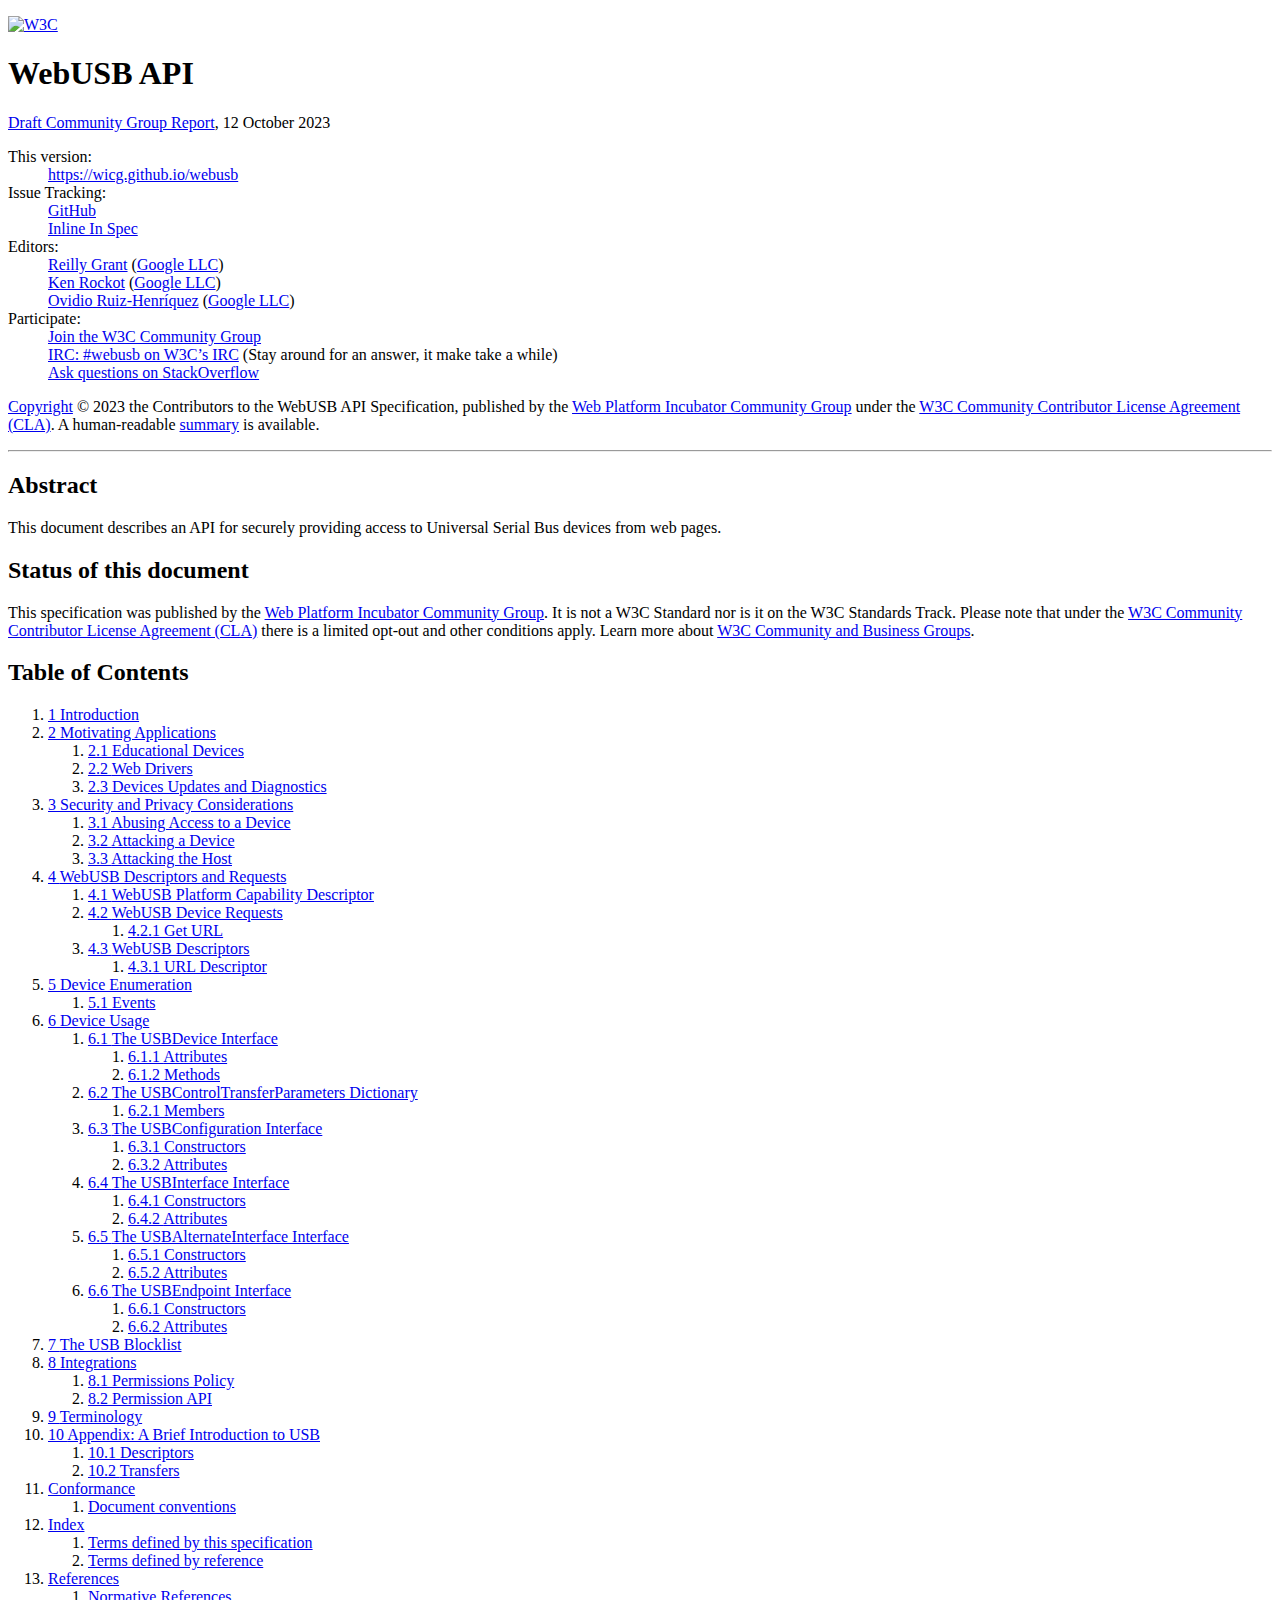
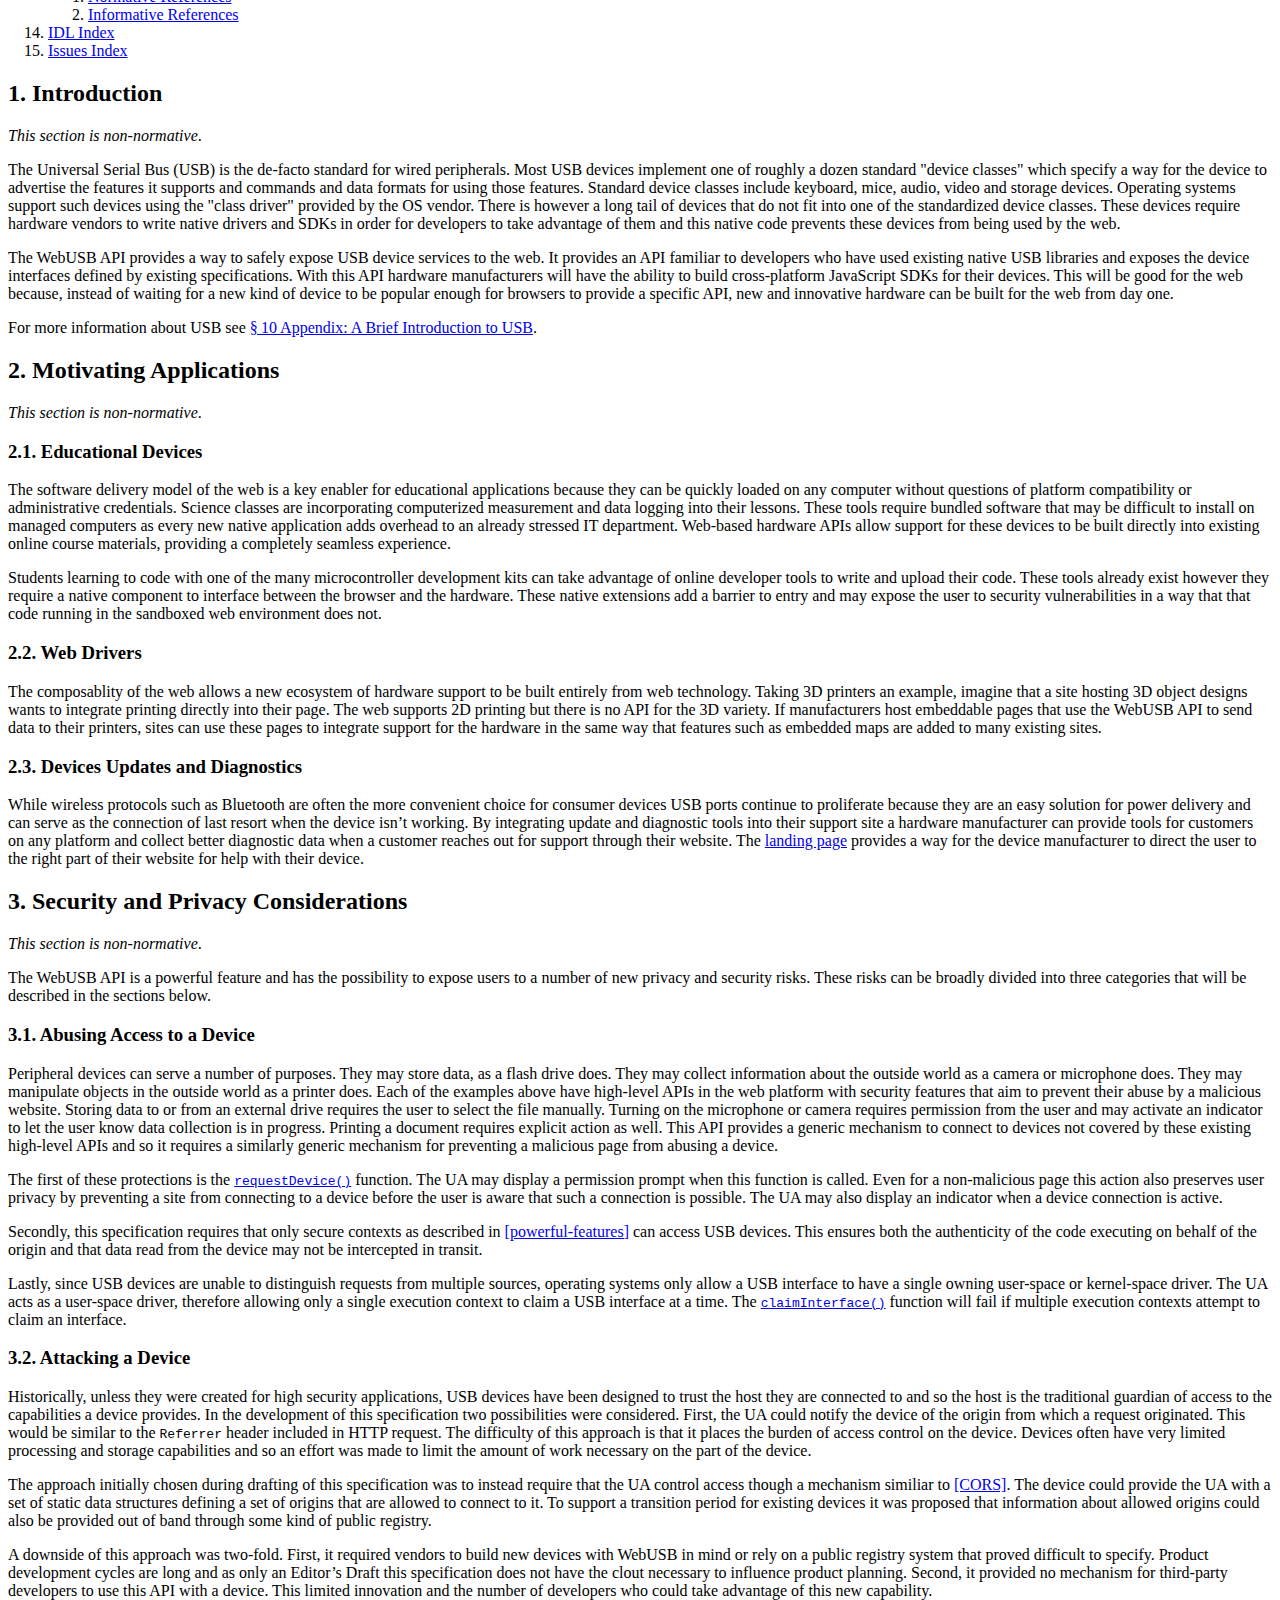
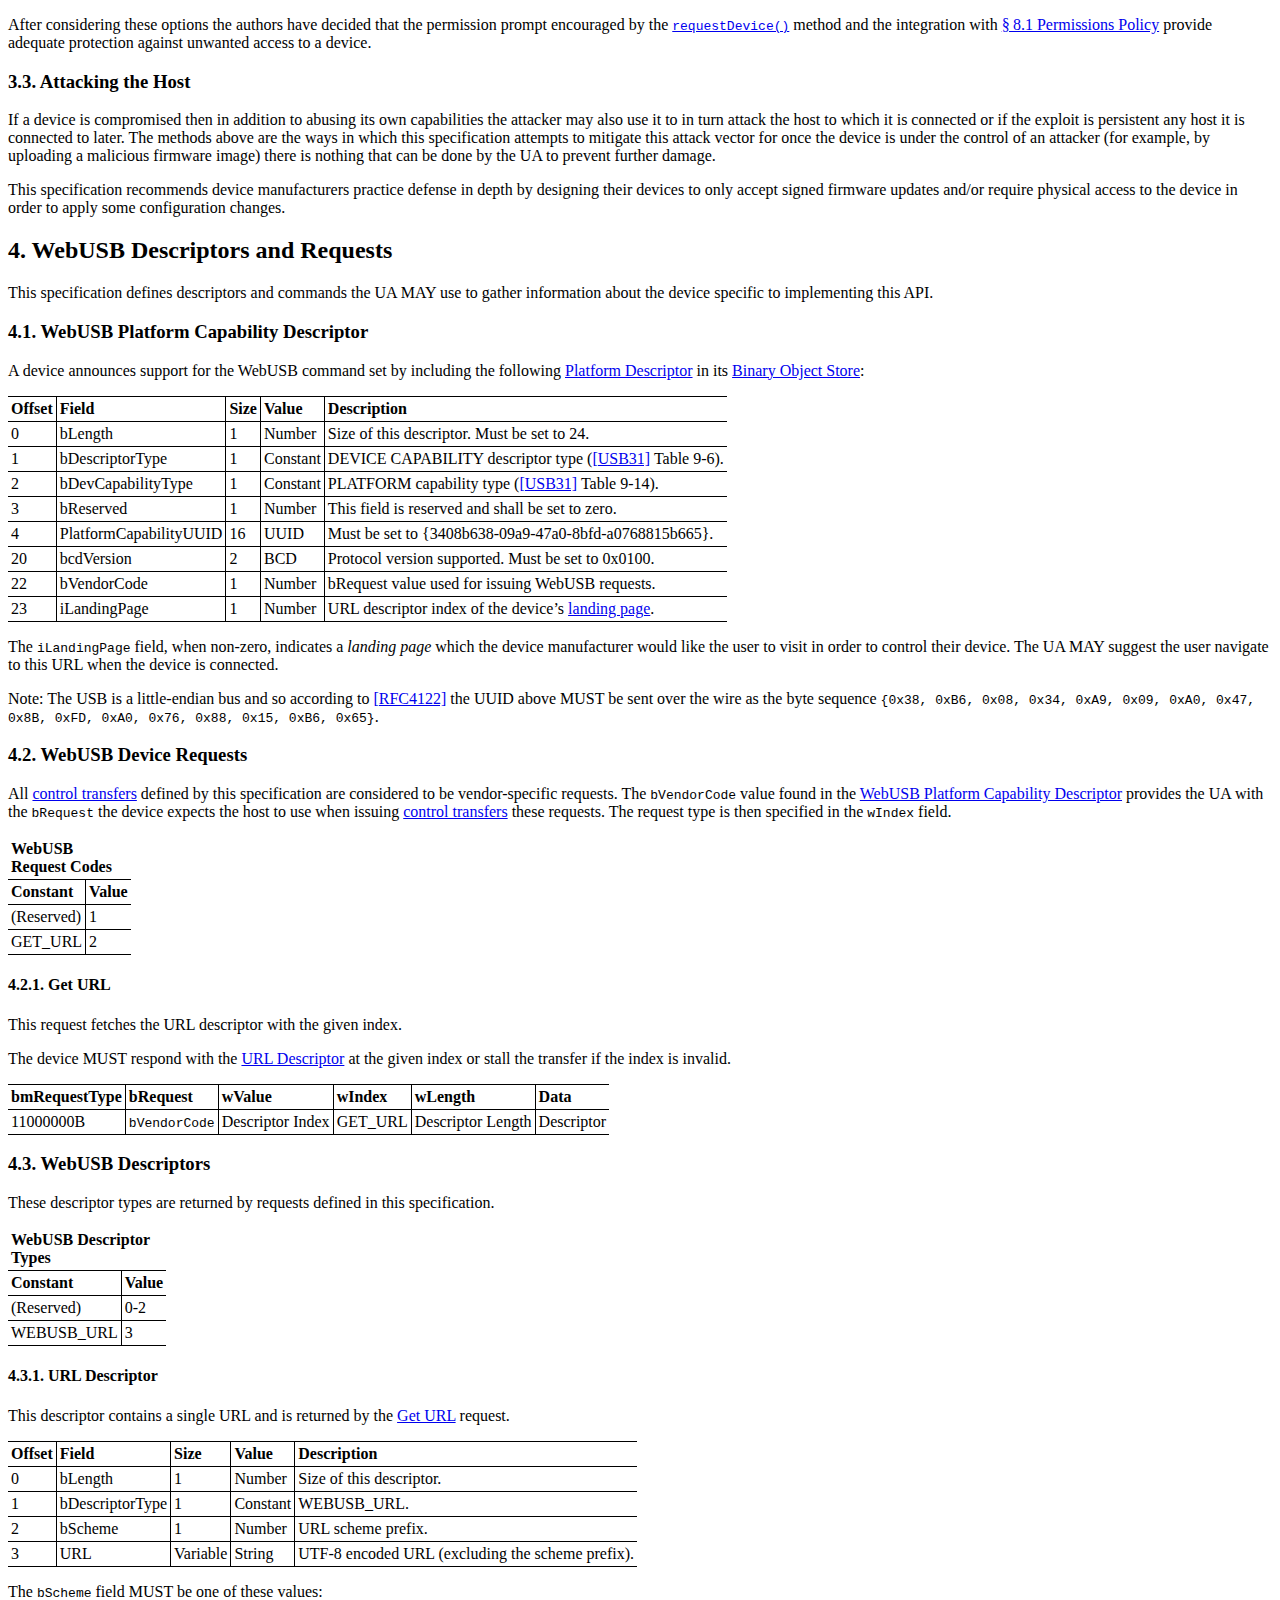
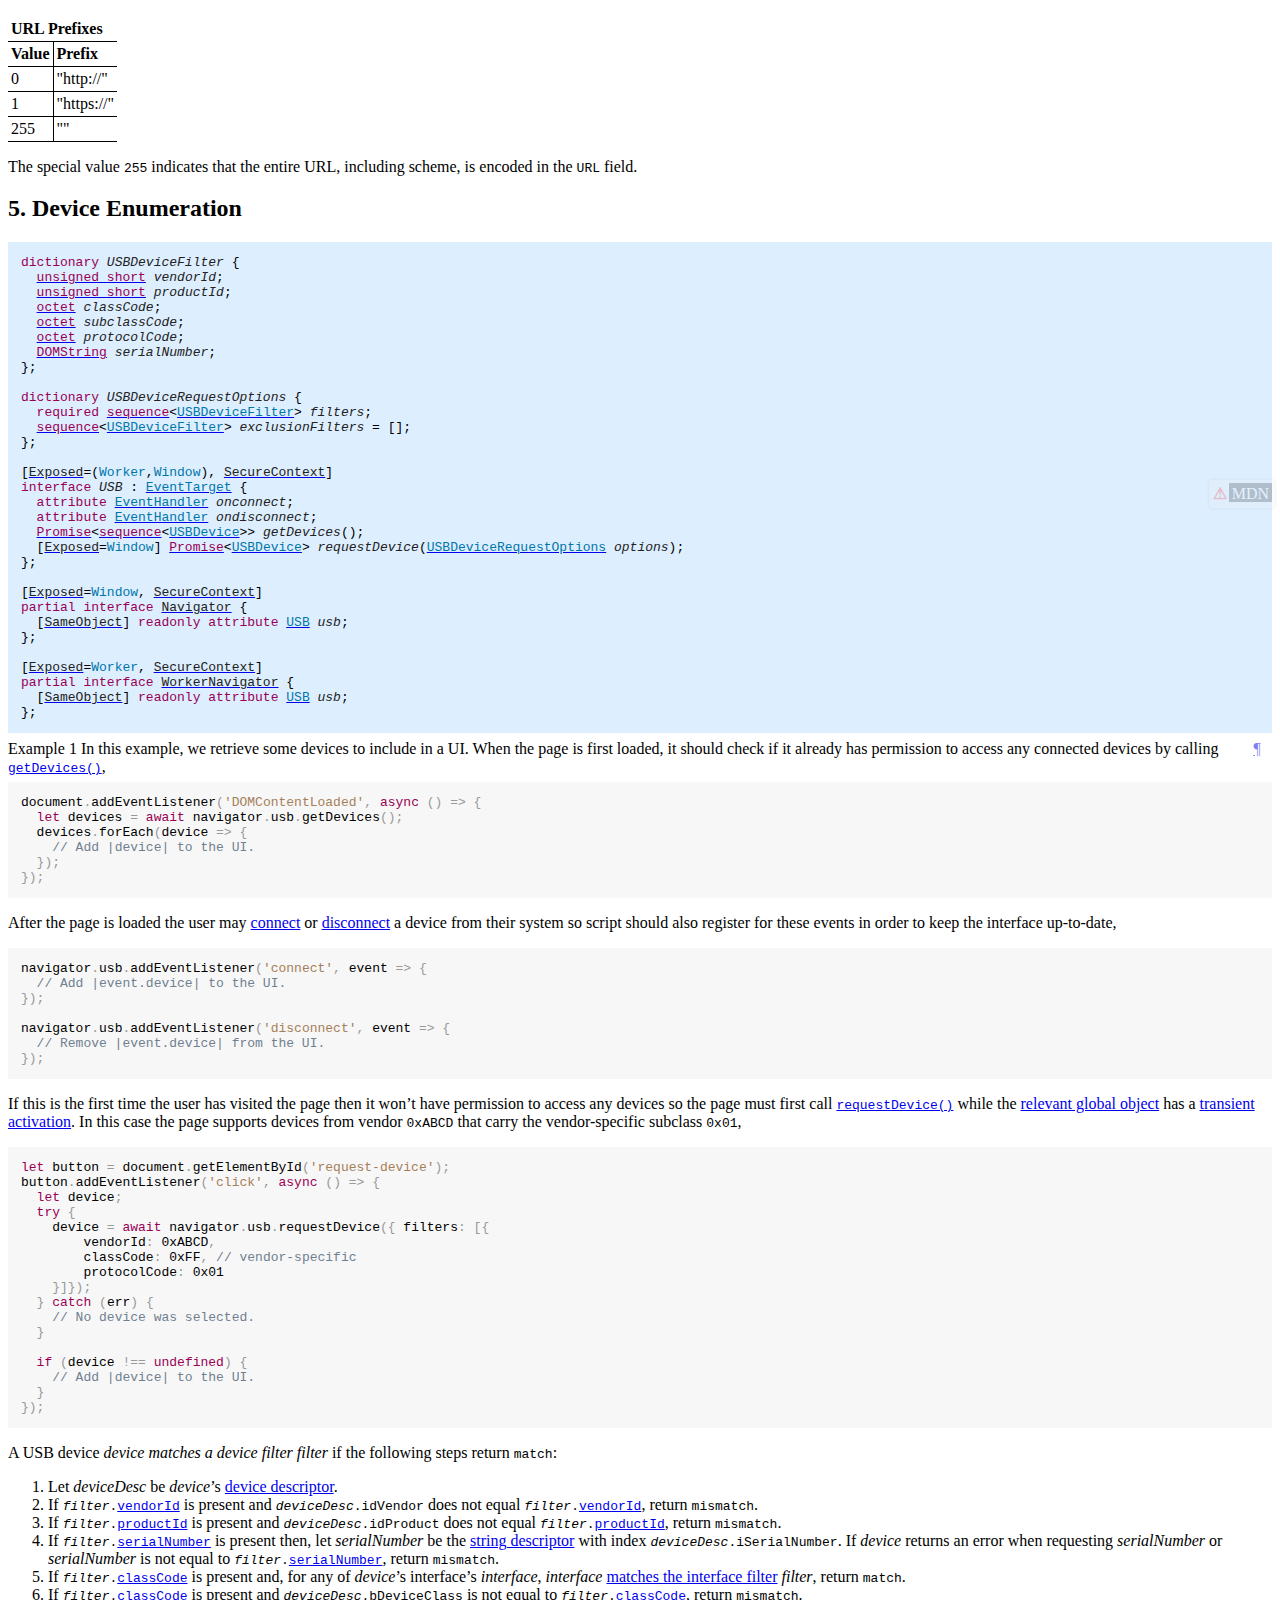
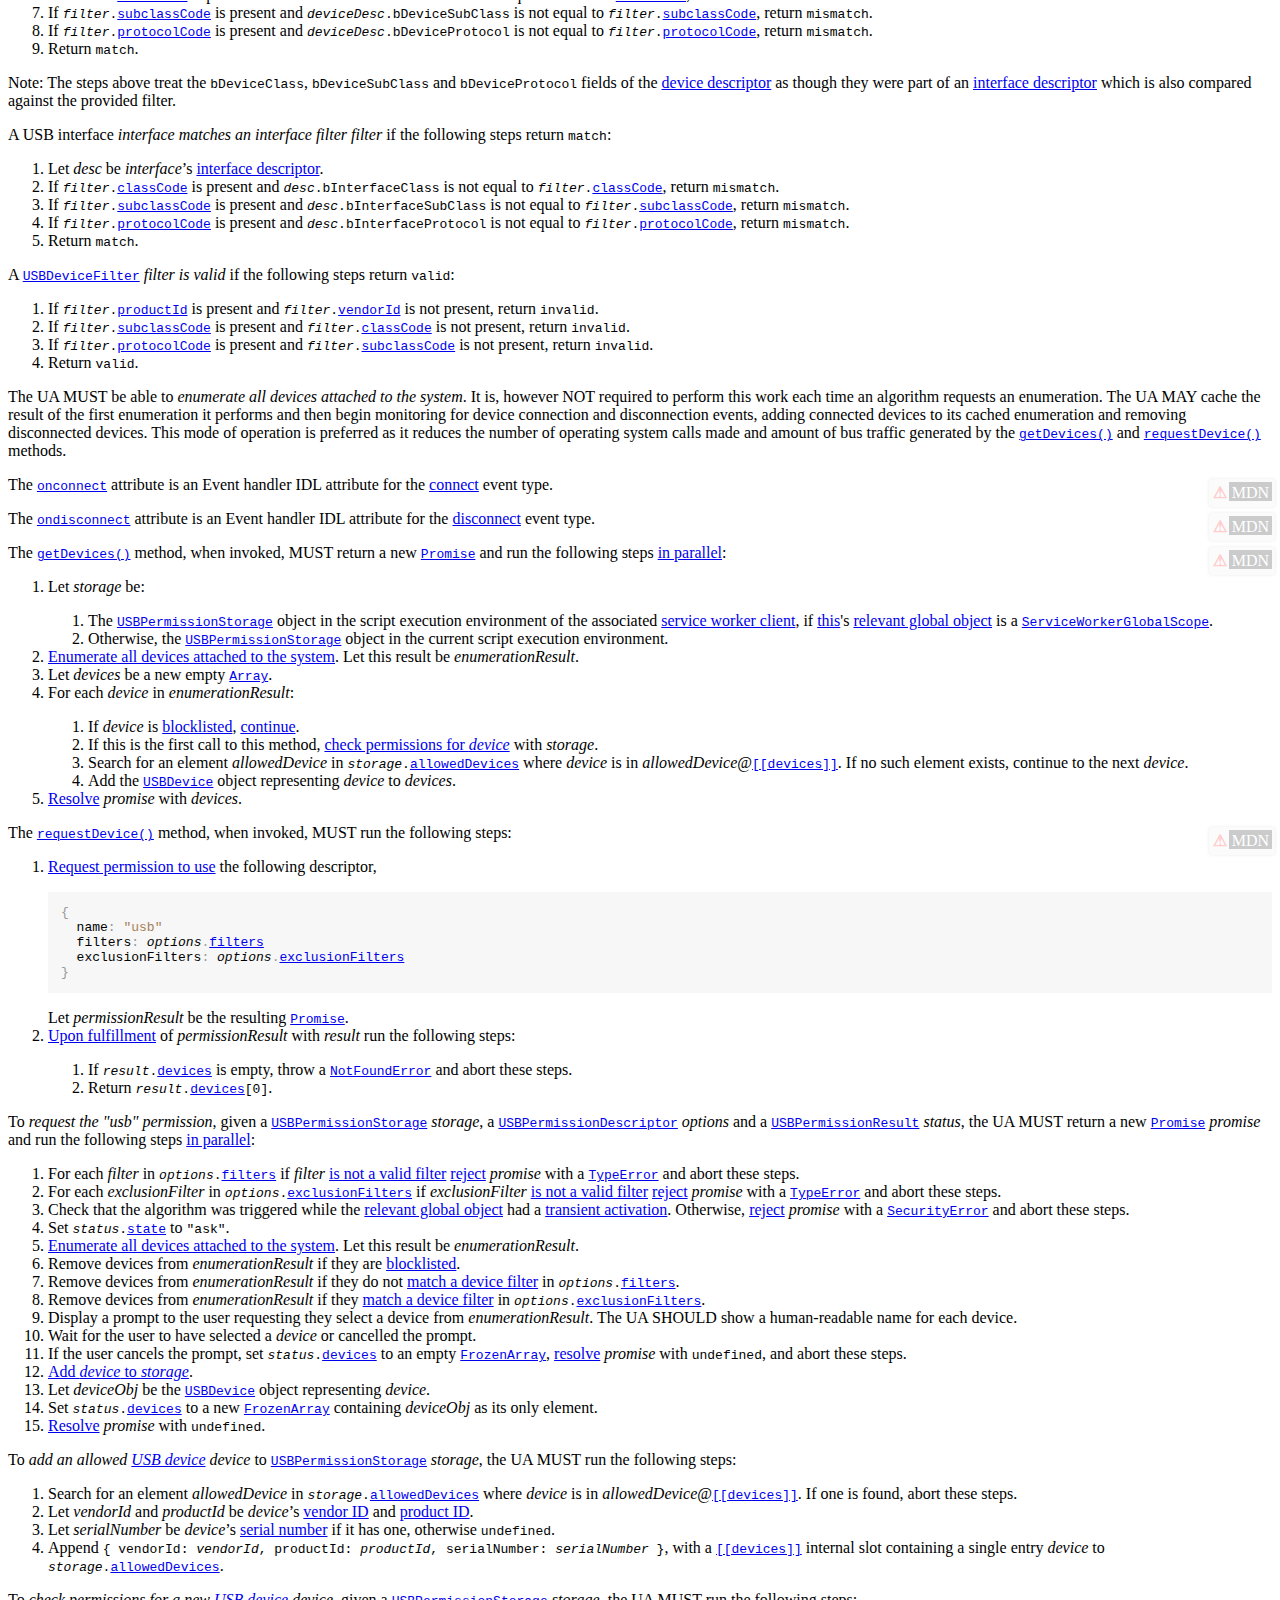
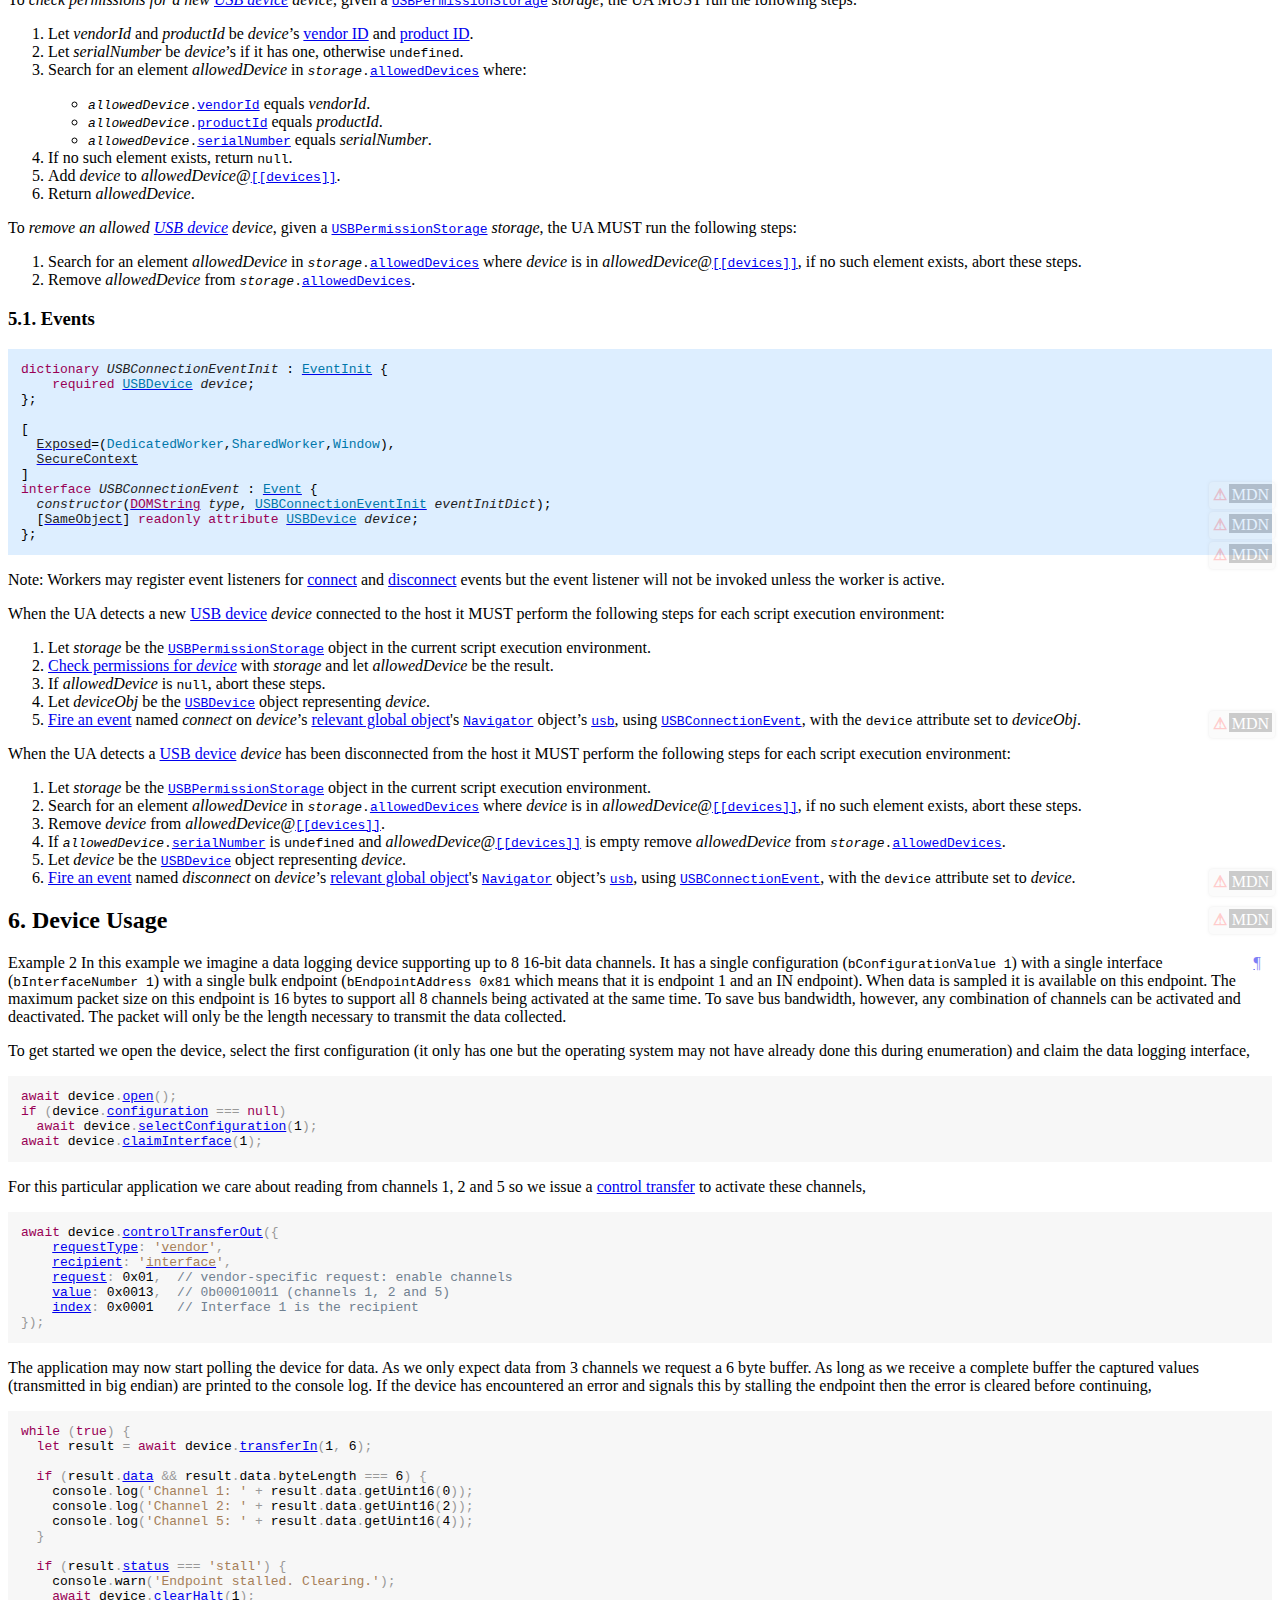
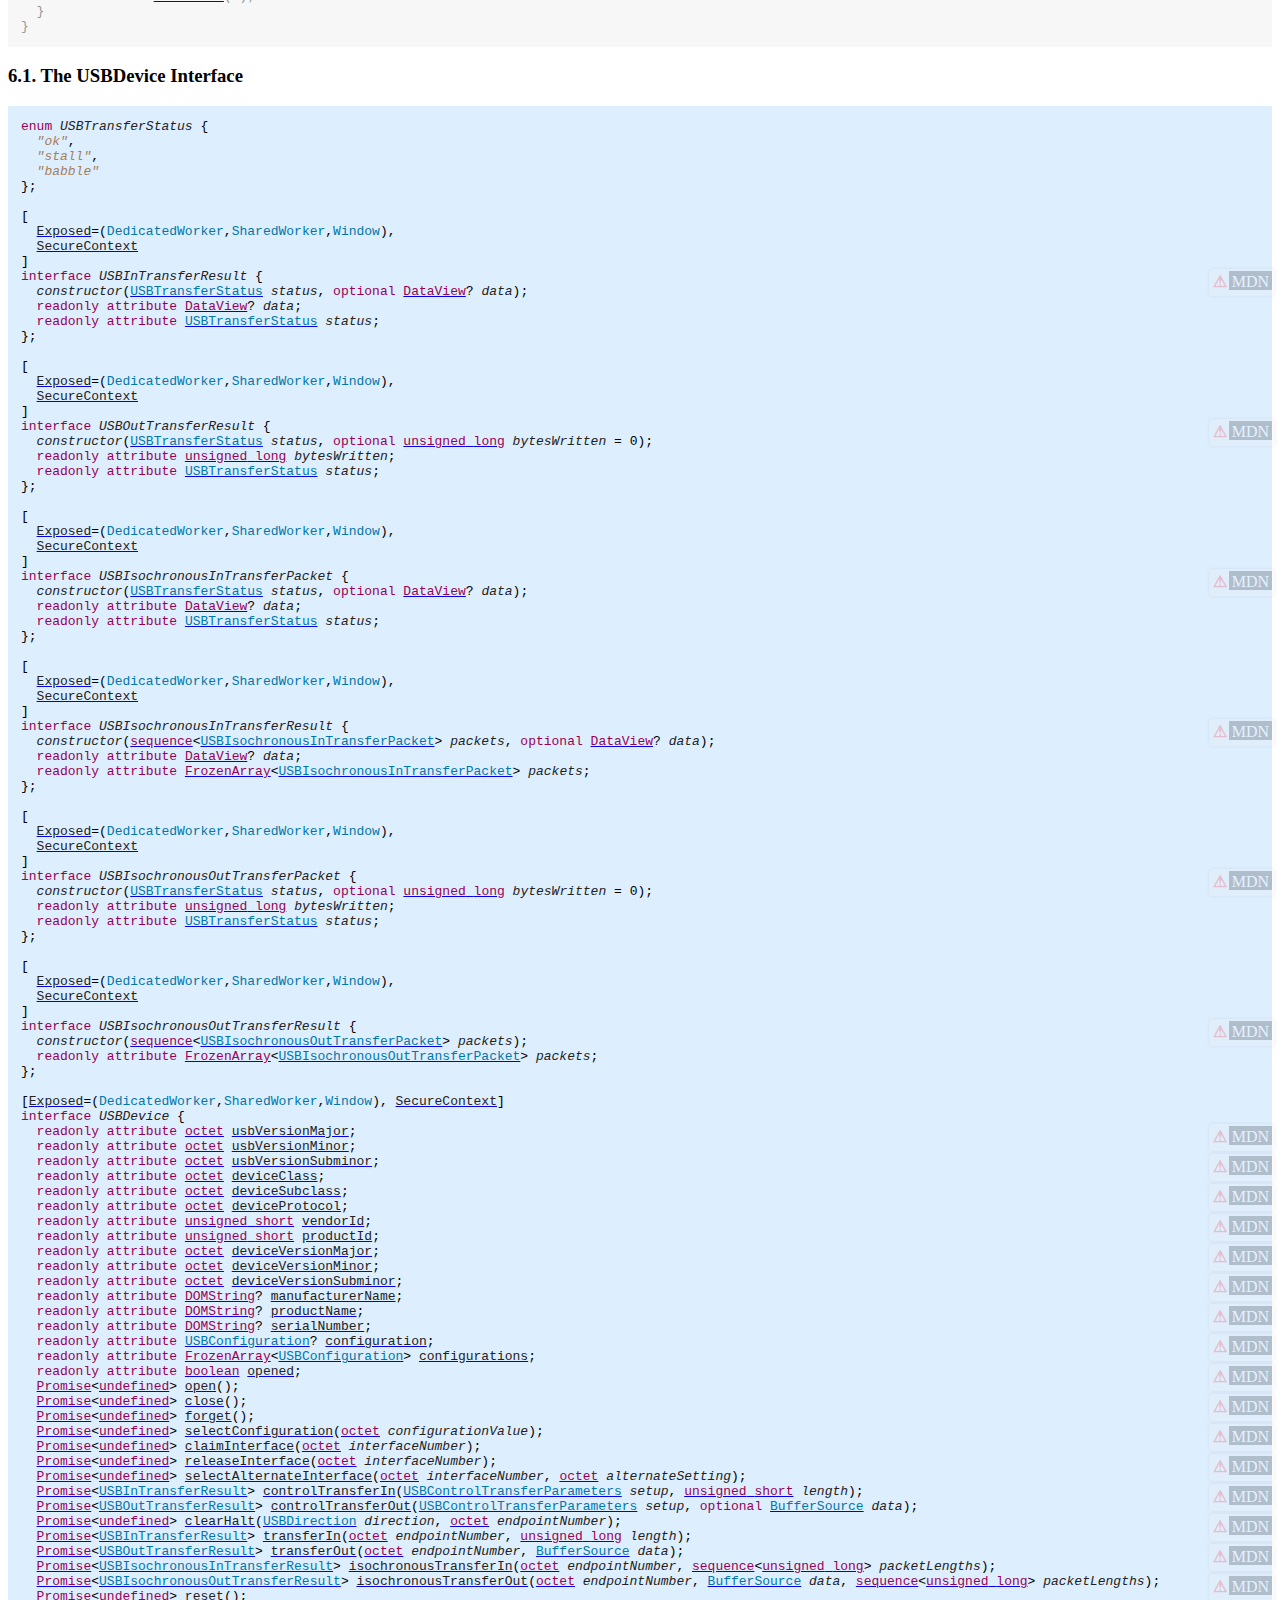
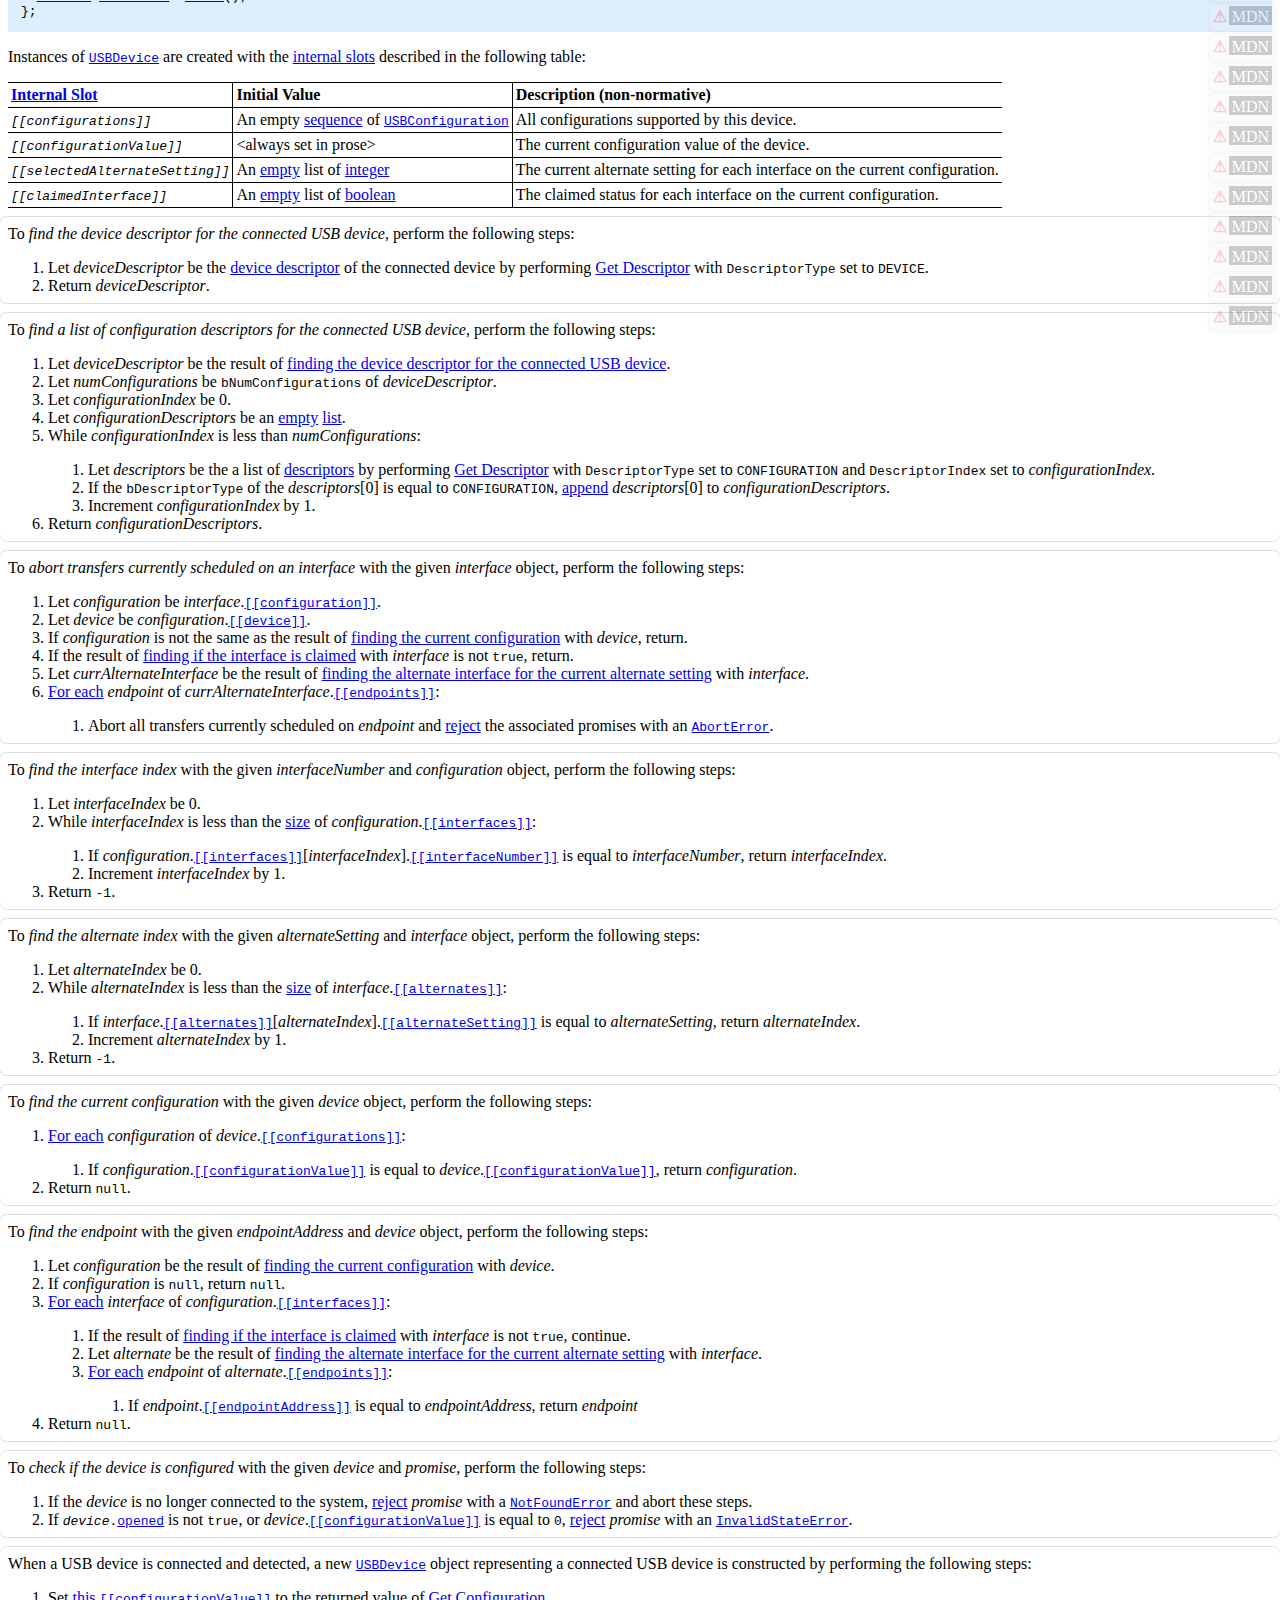
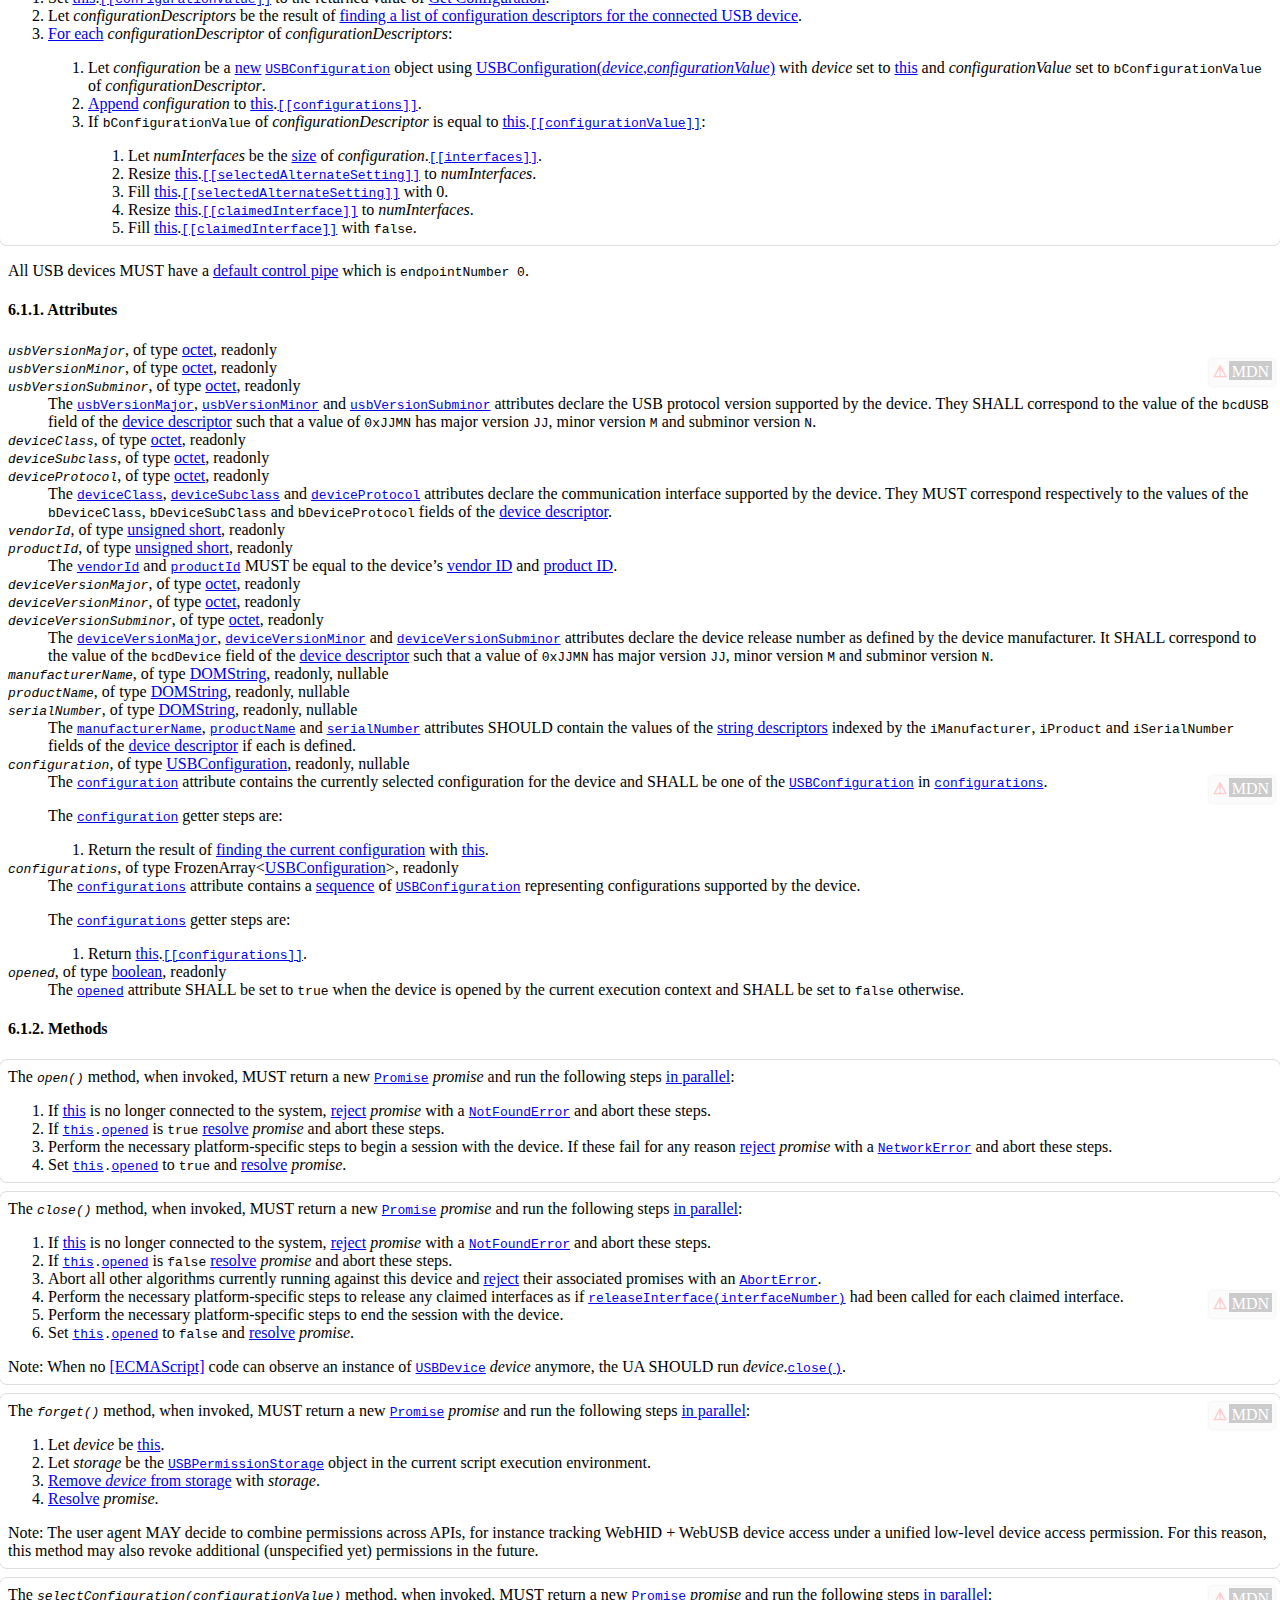
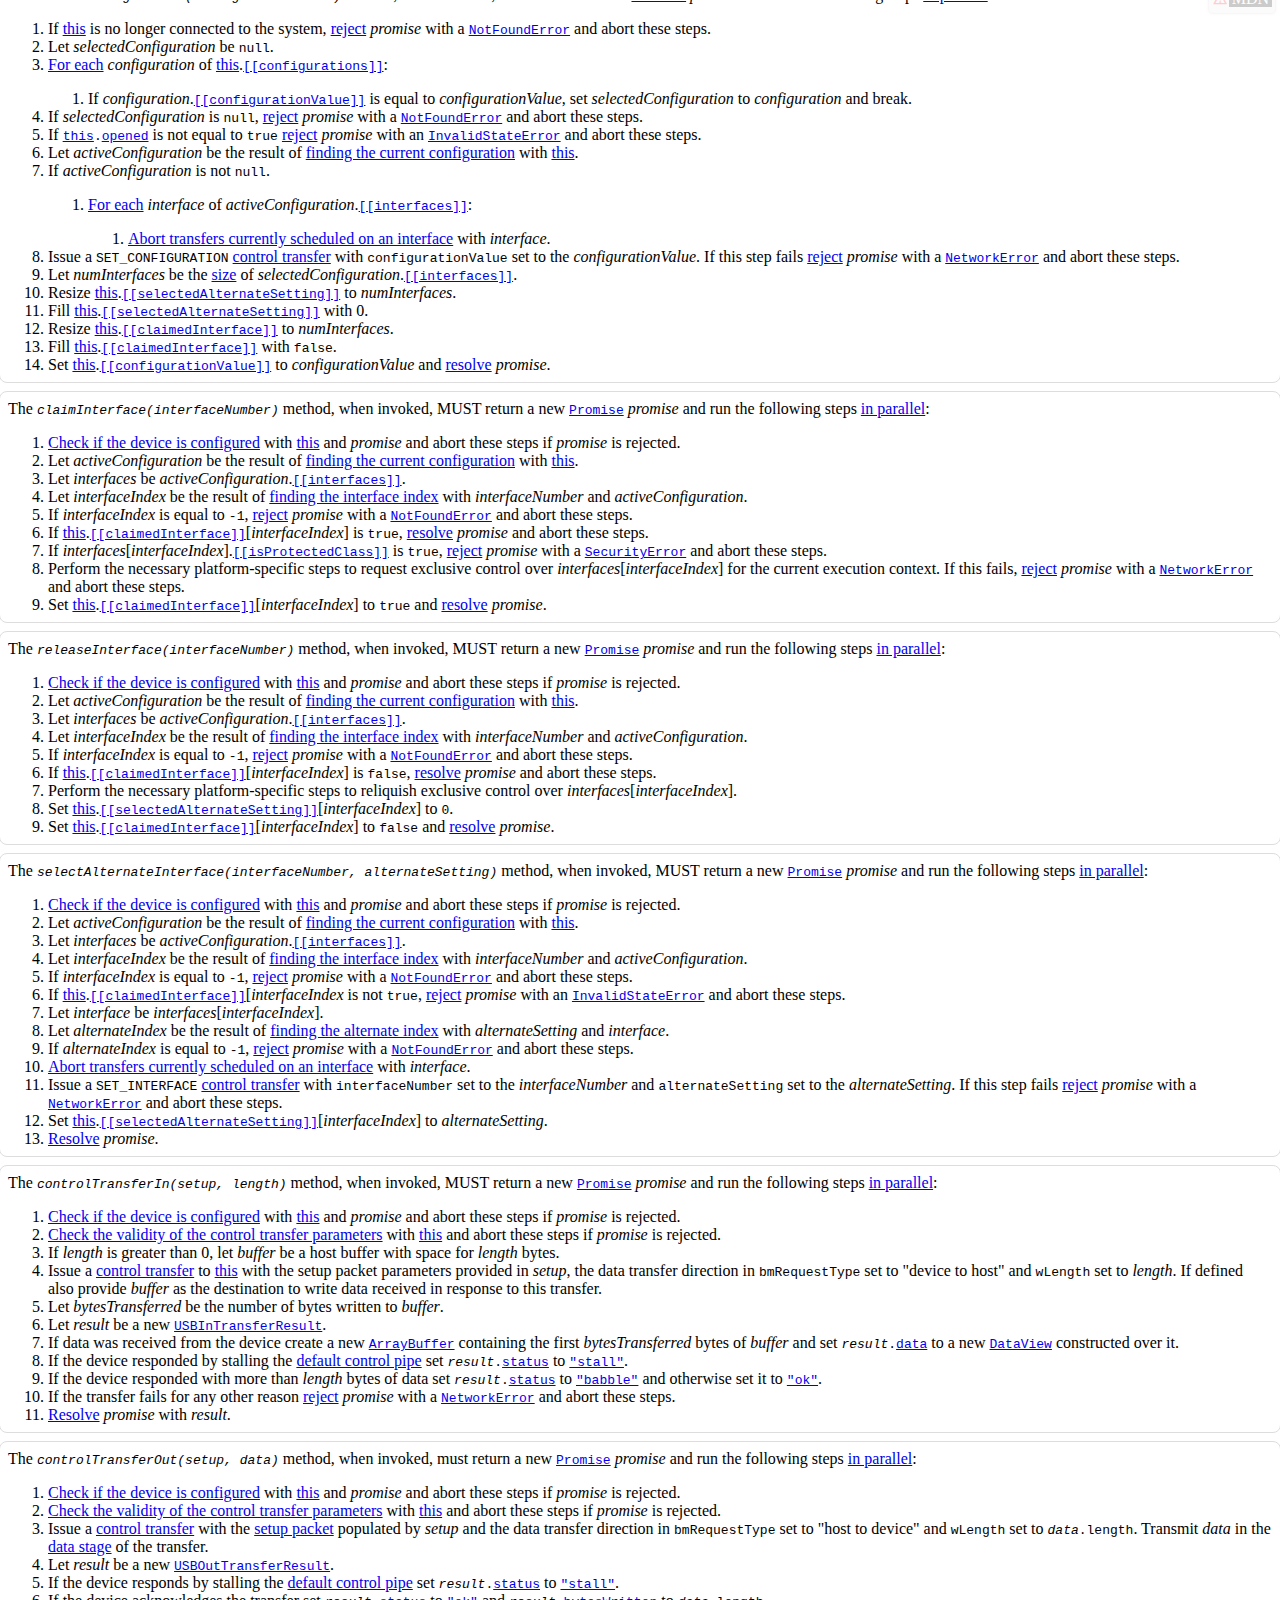
==== commit d5841bce: "Merge pull request #239 from WICG/blocklist" ====
--- a/index.html
+++ b/index.html
@@ -4,9 +4,9 @@
   <title>WebUSB API</title>
   <meta content="width=device-width, initial-scale=1, shrink-to-fit=no" name="viewport">
   <link href="https://www.w3.org/StyleSheets/TR/2021/cg-draft" rel="stylesheet">
-  <meta content="Bikeshed version 5edf5e459, updated Thu Jun 22 11:28:01 2023 -0700" name="generator">
+  <meta content="Bikeshed version 82ce88815, updated Thu Sep 7 16:33:55 2023 -0700" name="generator">
   <link href="https://wicg.github.io/webusb" rel="canonical">
-  <meta content="0f516e19a70201b7fa575a5f19d355d7de5d6e0e" name="document-revision">
+  <meta content="59614e75ebfee35662f2a22ff8b10a78a67d125a" name="document-revision">
 <style>
 table {
   border-collapse: collapse;
@@ -921,7 +921,7 @@
   <div class="head">
    <p data-fill-with="logo"><a class="logo" href="https://www.w3.org/"> <img alt="W3C" height="48" src="https://www.w3.org/StyleSheets/TR/2021/logos/W3C" width="72"> </a> </p>
    <h1 class="p-name no-ref" id="title">WebUSB API</h1>
-   <p id="w3c-state"><a href="https://www.w3.org/standards/types#CG-DRAFT">Draft Community Group Report</a>, <time class="dt-updated" datetime="2023-06-23">23 June 2023</time></p>
+   <p id="w3c-state"><a href="https://www.w3.org/standards/types#CG-DRAFT">Draft Community Group Report</a>, <time class="dt-updated" datetime="2023-10-12">12 October 2023</time></p>
    <div data-fill-with="spec-metadata">
     <dl>
      <dt>This version:
@@ -1037,18 +1037,19 @@
         <li><a href="#usbendpoint-attributes"><span class="secno">6.6.2</span> <span class="content">Attributes</span></a>
        </ol>
      </ol>
+    <li><a href="#blocklist"><span class="secno">7</span> <span class="content">The USB Blocklist</span></a>
     <li>
-     <a href="#integrations"><span class="secno">7</span> <span class="content">Integrations</span></a>
+     <a href="#integrations"><span class="secno">8</span> <span class="content">Integrations</span></a>
      <ol class="toc">
-      <li><a href="#permissions-policy"><span class="secno">7.1</span> <span class="content">Permissions Policy</span></a>
-      <li><a href="#permission-api"><span class="secno">7.2</span> <span class="content">Permission API</span></a>
+      <li><a href="#permissions-policy"><span class="secno">8.1</span> <span class="content">Permissions Policy</span></a>
+      <li><a href="#permission-api"><span class="secno">8.2</span> <span class="content">Permission API</span></a>
      </ol>
-    <li><a href="#terminology"><span class="secno">8</span> <span class="content">Terminology</span></a>
+    <li><a href="#terminology"><span class="secno">9</span> <span class="content">Terminology</span></a>
     <li>
-     <a href="#appendix-intro"><span class="secno">9</span> <span class="content">Appendix: A Brief Introduction to USB</span></a>
+     <a href="#appendix-intro"><span class="secno">10</span> <span class="content">Appendix: A Brief Introduction to USB</span></a>
      <ol class="toc">
-      <li><a href="#appendix-descriptors"><span class="secno">9.1</span> <span class="content">Descriptors</span></a>
-      <li><a href="#appendix-transfers"><span class="secno">9.2</span> <span class="content">Transfers</span></a>
+      <li><a href="#appendix-descriptors"><span class="secno">10.1</span> <span class="content">Descriptors</span></a>
+      <li><a href="#appendix-transfers"><span class="secno">10.2</span> <span class="content">Transfers</span></a>
      </ol>
     <li>
      <a href="#w3c-conformance"><span class="secno"></span> <span class="content">Conformance</span></a>
@@ -1092,7 +1093,7 @@
 because, instead of waiting for a new kind of device to be popular enough for
 browsers to provide a specific API, new and innovative hardware can be built
 for the web from day one.</p>
-   <p>For more information about USB see <a href="#appendix-intro">§ 9 Appendix: A Brief Introduction to USB</a>.</p>
+   <p>For more information about USB see <a href="#appendix-intro">§ 10 Appendix: A Brief Introduction to USB</a>.</p>
    <h2 class="heading settled" data-level="2" id="motivating-applications"><span class="secno">2. </span><span class="content">Motivating Applications</span><a class="self-link" href="#motivating-applications"></a></h2>
    <p><em>This section is non-normative</em>.</p>
    <h3 class="heading settled" data-level="2.1" id="app-edu-devices"><span class="secno">2.1. </span><span class="content">Educational Devices</span><a class="self-link" href="#app-edu-devices"></a></h3>
@@ -1188,7 +1189,7 @@
 use this API with a device. This limited innovation and the number of developers
 who could take advantage of this new capability.</p>
    <p>After considering these options the authors have decided that the permission
-prompt encouraged by the <code class="idl"><a data-link-type="idl" href="#dom-usb-requestdevice" id="ref-for-dom-usb-requestdevice①">requestDevice()</a></code> method and the integration with <a href="#permissions-policy">§ 7.1 Permissions Policy</a> provide adequate protection against unwanted access to a
+prompt encouraged by the <code class="idl"><a data-link-type="idl" href="#dom-usb-requestdevice" id="ref-for-dom-usb-requestdevice①">requestDevice()</a></code> method and the integration with <a href="#permissions-policy">§ 8.1 Permissions Policy</a> provide adequate protection against unwanted access to a
 device.</p>
    <h3 class="heading settled" data-level="3.3" id="attacking-the-host"><span class="secno">3.3. </span><span class="content">Attacking the Host</span><a class="self-link" href="#attacking-the-host"></a></h3>
    <p>If a device is compromised then in addition to abusing its own capabilities
@@ -1548,6 +1549,8 @@
      <p>For each <var>device</var> in <var>enumerationResult</var>:</p>
      <ol>
       <li data-md>
+       <p>If <var>device</var> is <a data-link-type="dfn" href="#blocklisted" id="ref-for-blocklisted">blocklisted</a>, <a data-link-type="dfn" href="https://infra.spec.whatwg.org/#iteration-continue" id="ref-for-iteration-continue">continue</a>.</p>
+      <li data-md>
        <p>If this is the first call to this method, <a data-link-type="dfn" href="#check-permissions-for-device" id="ref-for-check-permissions-for-device">check permissions for <var>device</var></a> with <var>storage</var>.</p>
       <li data-md>
        <p>Search for an element <var>allowedDevice</var> in <code><var>storage</var>.<code class="idl"><a data-link-type="idl" href="#dom-usbpermissionstorage-alloweddevices" id="ref-for-dom-usbpermissionstorage-alloweddevices">allowedDevices</a></code></code> where <var>device</var> is in <var>allowedDevice</var>@<code class="idl"><a data-link-type="idl" href="#dom-allowedusbdevice-devices-slot" id="ref-for-dom-allowedusbdevice-devices-slot">[[devices]]</a></code>. If no such element
@@ -1594,6 +1597,8 @@
      <p>Set <code><var>status</var>.<code class="idl"><a data-link-type="idl" href="https://w3c.github.io/permissions/#dom-permissionstatus-state" id="ref-for-dom-permissionstatus-state">state</a></code></code> to <code>"ask"</code>.</p>
     <li data-md>
      <p><a data-link-type="dfn" href="#enumerate-all-devices-attached-to-the-system" id="ref-for-enumerate-all-devices-attached-to-the-system①">Enumerate all devices attached to the system</a>. Let this result be <var>enumerationResult</var>.</p>
+    <li data-md>
+     <p>Remove devices from <var>enumerationResult</var> if they are <a data-link-type="dfn" href="#blocklisted" id="ref-for-blocklisted①">blocklisted</a>.</p>
     <li data-md>
      <p>Remove devices from <var>enumerationResult</var> if they do not <a data-link-type="dfn" href="#match-a-device-filter" id="ref-for-match-a-device-filter">match a device
  filter</a> in <code><var>options</var>.<code class="idl"><a data-link-type="idl" href="#dom-usbpermissiondescriptor-filters" id="ref-for-dom-usbpermissiondescriptor-filters①">filters</a></code></code>.</p>
@@ -3217,13 +3222,82 @@
        <p>Return <code>wMaxPacketSize</code> of <var>endpointDescriptor</var>.</p>
      </ol>
    </dl>
-   <h2 class="heading settled" data-level="7" id="integrations"><span class="secno">7. </span><span class="content">Integrations</span><a class="self-link" href="#integrations"></a></h2>
-   <h3 class="heading settled" data-level="7.1" id="permissions-policy"><span class="secno">7.1. </span><span class="content">Permissions Policy</span><span id="feature-policy"></span><a class="self-link" href="#permissions-policy"></a></h3>
+   <h2 class="heading settled" data-level="7" id="blocklist"><span class="secno">7. </span><span class="content">The USB Blocklist</span><a class="self-link" href="#blocklist"></a></h2>
+<pre class="idl highlight def">// USBBlocklistEntry is never exposed.
+<c- b>dictionary</c-> <dfn class="dfn-paneled idl-code" data-dfn-type="dictionary" data-export id="dictdef-usbblocklistentry"><code><c- g>USBBlocklistEntry</c-></code></dfn> {
+  <c- b>required</c-> <a class="idl-code" data-link-type="interface" href="https://webidl.spec.whatwg.org/#idl-unsigned-short" id="ref-for-idl-unsigned-short①⓪"><c- b>unsigned</c-> <c- b>short</c-></a> <dfn class="dfn-paneled idl-code" data-dfn-for="USBBlocklistEntry" data-dfn-type="dict-member" data-export data-type="unsigned short " id="dom-usbblocklistentry-idvendor"><code><c- g>idVendor</c-></code></dfn>;
+  <c- b>required</c-> <a class="idl-code" data-link-type="interface" href="https://webidl.spec.whatwg.org/#idl-unsigned-short" id="ref-for-idl-unsigned-short①①"><c- b>unsigned</c-> <c- b>short</c-></a> <dfn class="dfn-paneled idl-code" data-dfn-for="USBBlocklistEntry" data-dfn-type="dict-member" data-export data-type="unsigned short " id="dom-usbblocklistentry-idproduct"><code><c- g>idProduct</c-></code></dfn>;
+  <c- b>required</c-> <a class="idl-code" data-link-type="interface" href="https://webidl.spec.whatwg.org/#idl-unsigned-short" id="ref-for-idl-unsigned-short①②"><c- b>unsigned</c-> <c- b>short</c-></a> <dfn class="dfn-paneled idl-code" data-dfn-for="USBBlocklistEntry" data-dfn-type="dict-member" data-export data-type="unsigned short " id="dom-usbblocklistentry-bcddevice"><code><c- g>bcdDevice</c-></code></dfn>;
+};
+</pre>
+   <p>This specification relies on a <a href="https://raw.githubusercontent.com/WICG/webusb/main/blocklist.txt">blocklist.txt</a> file in this repository to restrict the set of devices a website can access.</p>
+   <p>The result of <dfn class="dfn-paneled" data-dfn-type="dfn" data-noexport id="parsing-the-blocklist">parsing the blocklist</dfn> at a <code class="idl"><a data-link-type="idl" href="https://url.spec.whatwg.org/#url" id="ref-for-url">URL</a></code> <var>url</var> is a <a data-link-type="dfn" href="https://infra.spec.whatwg.org/#list" id="ref-for-list②">list</a> of <code class="idl"><a data-link-type="idl" href="#dictdef-usbblocklistentry" id="ref-for-dictdef-usbblocklistentry">USBBlocklistEntry</a></code> objects produced by the following algorithm:</p>
+   <ol>
+    <li data-md>
+     <p>Fetch <var>url</var> and let <var>contents</var> be its body, decoded as UTF-8.</p>
+    <li data-md>
+     <p>Let <var>lines</var> be the result of <a data-link-type="dfn" href="https://infra.spec.whatwg.org/#strictly-split" id="ref-for-strictly-split">strictly splitting</a> <var>contents</var> starting
+ from the beginning of <var>contents</var> on code point <code>'\n'</code>.</p>
+    <li data-md>
+     <p>Let <var>blocklist</var> be an empty <a data-link-type="dfn" href="https://infra.spec.whatwg.org/#list" id="ref-for-list③">list</a>.</p>
+    <li data-md>
+     <p><a data-link-type="dfn" href="https://infra.spec.whatwg.org/#list-iterate" id="ref-for-list-iterate①①">For each</a> <var>line</var> of <var>lines</var>:</p>
+     <ol>
+      <li data-md>
+       <p>Set <var>line</var> to the result of <a data-link-type="dfn" href="https://infra.spec.whatwg.org/#collect-a-sequence-of-code-points" id="ref-for-collect-a-sequence-of-code-points">collecting a sequence of code points</a> not equal to <code>'#'</code> from <var>line</var> starting from the beginning
+ of <var>line</var>.</p>
+      <li data-md>
+       <p>Set <var>line</var> to the result of <a data-link-type="dfn" href="https://infra.spec.whatwg.org/#strip-leading-and-trailing-ascii-whitespace" id="ref-for-strip-leading-and-trailing-ascii-whitespace">stripping leading and trailing ASCII
+ whitespace</a> from <var>line</var>.</p>
+      <li data-md>
+       <p>Let <var>components</var> be the result of <a data-link-type="dfn" href="https://infra.spec.whatwg.org/#strictly-split" id="ref-for-strictly-split①">strictly splitting</a> <var>line</var> starting from the beginning of <var>line</var> on code point <code>':'</code>.</p>
+      <li data-md>
+       <p>If the <a data-link-type="dfn" href="https://infra.spec.whatwg.org/#list-size" id="ref-for-list-size⑤">size</a> of <var>components</var> is not 2 or 3, <a data-link-type="dfn" href="https://infra.spec.whatwg.org/#iteration-continue" id="ref-for-iteration-continue①">continue</a>.</p>
+      <li data-md>
+       <p>Let <var>idVendor</var> be the result of interpreting <var>components</var>[0] as a
+ hexadecimal number.</p>
+      <li data-md>
+       <p>Let <var>idProduct</var> be the result of interpreting <var>components</var>[1] as a
+ hexadecimal number.</p>
+      <li data-md>
+       <p>Let <var>bcdDevice</var> be <code>0xFFFF</code>.</p>
+      <li data-md>
+       <p>If the <a data-link-type="dfn" href="https://infra.spec.whatwg.org/#list-size" id="ref-for-list-size⑥">size</a> of <var>components</var> is 3, set <var>bcdDevice</var> to the
+ result of interpreting <var>components</var>[2] as a hexadecimal number.</p>
+      <li data-md>
+       <p><a data-link-type="dfn" href="https://infra.spec.whatwg.org/#list-append" id="ref-for-list-append⑦">Append</a> a new <code class="idl"><a data-link-type="idl" href="#dictdef-usbblocklistentry" id="ref-for-dictdef-usbblocklistentry①">USBBlocklistEntry</a></code> with <var>idVendor</var>, <var>idProduct</var>, and <var>bcdDevice</var> to <var>blocklist</var>.</p>
+     </ol>
+    <li data-md>
+     <p>Return <var>blocklist</var>.</p>
+   </ol>
+   <p>The <dfn class="dfn-paneled" data-dfn-type="dfn" data-noexport id="usb-blocklist">USB blocklist</dfn> is the result of <a data-link-type="dfn" href="#parsing-the-blocklist" id="ref-for-parsing-the-blocklist">parsing the blocklist</a> at <a href="https://raw.githubusercontent.com/WICG/webusb/main/blocklist.txt">https://raw.githubusercontent.com/WICG/webusb/main/blocklist.txt</a>.
+The UA should re-fetch the blocklist periodically, but it’s unspecified how
+often.</p>
+   <p>A <code class="idl"><a data-link-type="idl" href="#usbdevice" id="ref-for-usbdevice①③">USBDevice</a></code> <var>device</var> is <dfn class="dfn-paneled" data-dfn-type="dfn" data-noexport id="blocklisted">blocklisted</dfn> if the following steps return
+"blocked":</p>
+   <ol>
+    <li data-md>
+     <p><a data-link-type="dfn" href="https://infra.spec.whatwg.org/#list-iterate" id="ref-for-list-iterate①②">For each</a> <var>entry</var> of the <a data-link-type="dfn" href="#usb-blocklist" id="ref-for-usb-blocklist">USB blocklist</a>:</p>
+     <ol>
+      <li data-md>
+       <p>If <var>device</var>.<code class="idl"><a data-link-type="idl" href="#dom-usbdevice-vendorid" id="ref-for-dom-usbdevice-vendorid②">vendorId</a></code> is not equal to <var>entry</var>.<code class="idl"><a data-link-type="idl" href="#dom-usbblocklistentry-idvendor" id="ref-for-dom-usbblocklistentry-idvendor">idVendor</a></code>, <a data-link-type="dfn" href="https://infra.spec.whatwg.org/#iteration-continue" id="ref-for-iteration-continue②">continue</a>.</p>
+      <li data-md>
+       <p>If <var>device</var>.<code class="idl"><a data-link-type="idl" href="#dom-usbdevice-productid" id="ref-for-dom-usbdevice-productid②">productId</a></code> is not equal to <var>entry</var>.<code class="idl"><a data-link-type="idl" href="#dom-usbblocklistentry-idproduct" id="ref-for-dom-usbblocklistentry-idproduct">idProduct</a></code>, <a data-link-type="dfn" href="https://infra.spec.whatwg.org/#iteration-continue" id="ref-for-iteration-continue③">continue</a>.</p>
+      <li data-md>
+       <p>Let <var>bcdDevice</var> be <var>device</var>.<code class="idl"><a data-link-type="idl" href="#dom-usbdevice-deviceversionmajor" id="ref-for-dom-usbdevice-deviceversionmajor②">deviceVersionMajor</a></code> &lt;&lt; 8 + <var>device</var>.<code class="idl"><a data-link-type="idl" href="#dom-usbdevice-deviceversionminor" id="ref-for-dom-usbdevice-deviceversionminor②">deviceVersionMinor</a></code> &lt;&lt; 4 + <var>device</var>.<code class="idl"><a data-link-type="idl" href="#dom-usbdevice-deviceversionsubminor" id="ref-for-dom-usbdevice-deviceversionsubminor②">deviceVersionSubminor</a></code>.</p>
+      <li data-md>
+       <p>If <var>bcdDevice</var> is less than or equal to <var>entry</var>.<code class="idl"><a data-link-type="idl" href="#dom-usbblocklistentry-bcddevice" id="ref-for-dom-usbblocklistentry-bcddevice">bcdDevice</a></code>, return "blocked".</p>
+     </ol>
+    <li data-md>
+     <p>Return "not blocked".</p>
+   </ol>
+   <h2 class="heading settled" data-level="8" id="integrations"><span class="secno">8. </span><span class="content">Integrations</span><a class="self-link" href="#integrations"></a></h2>
+   <h3 class="heading settled" data-level="8.1" id="permissions-policy"><span class="secno">8.1. </span><span class="content">Permissions Policy</span><span id="feature-policy"></span><a class="self-link" href="#permissions-policy"></a></h3>
    <p>This specification defines a <a data-link-type="dfn" href="https://w3c.github.io/webappsec-permissions-policy/#policy-controlled-feature" id="ref-for-policy-controlled-feature">policy-controlled feature</a>, identified by the
 token <code>"usb"</code>, that controls whether the <code class="idl"><a data-link-type="idl" href="#dom-navigator-usb" id="ref-for-dom-navigator-usb②">usb</a></code> attribute
 is exposed on the <code class="idl"><a data-link-type="idl" href="https://html.spec.whatwg.org/multipage/system-state.html#navigator" id="ref-for-navigator③">Navigator</a></code> object.</p>
    <p>The <a data-link-type="dfn" href="https://w3c.github.io/webappsec-permissions-policy/#policy-controlled-feature-default-allowlist" id="ref-for-policy-controlled-feature-default-allowlist">default allowlist</a> for this feature is <code>["self"]</code>.</p>
-   <h3 class="heading settled" data-level="7.2" id="permission-api"><span class="secno">7.2. </span><span class="content">Permission API</span><a class="self-link" href="#permission-api"></a></h3>
+   <h3 class="heading settled" data-level="8.2" id="permission-api"><span class="secno">8.2. </span><span class="content">Permission API</span><a class="self-link" href="#permission-api"></a></h3>
    <p>The <a data-link-type="biblio" href="#biblio-permissions" title="Permissions">[permissions]</a> API provides a uniform way for websites to request
 permissions from users and query which permissions they have.</p>
    <p>The <dfn class="idl-code" data-dfn-for="PermissionName" data-dfn-type="enum-value" data-export id="dom-permissionname-usb"><code>"usb"</code><a class="self-link" href="#dom-permissionname-usb"></a></dfn> <a data-link-type="dfn" href="https://w3c.github.io/permissions/#dfn-powerful-feature" id="ref-for-dfn-powerful-feature">powerful feature</a> is
@@ -3255,7 +3329,7 @@
     <dd>
 <pre class="idl highlight def">[<a class="idl-code" data-link-type="extended-attribute" href="https://webidl.spec.whatwg.org/#Exposed" id="ref-for-Exposed①⑥"><c- g>Exposed</c-></a>=(<c- n>DedicatedWorker</c->,<c- n>SharedWorker</c->,<c- n>Window</c->)]
 <c- b>interface</c-> <dfn class="dfn-paneled idl-code" data-dfn-type="interface" data-export id="usbpermissionresult"><code><c- g>USBPermissionResult</c-></code></dfn> : <a data-link-type="idl-name" href="https://w3c.github.io/permissions/#dom-permissionstatus" id="ref-for-dom-permissionstatus"><c- n>PermissionStatus</c-></a> {
-  <c- b>attribute</c-> <a class="idl-code" data-link-type="interface" href="https://webidl.spec.whatwg.org/#idl-frozen-array" id="ref-for-idl-frozen-array⑧"><c- b>FrozenArray</c-></a>&lt;<a data-link-type="idl-name" href="#usbdevice" id="ref-for-usbdevice①③"><c- n>USBDevice</c-></a>> <dfn class="dfn-paneled idl-code" data-dfn-for="USBPermissionResult" data-dfn-type="attribute" data-export data-type="FrozenArray<USBDevice>" id="dom-usbpermissionresult-devices"><code><c- g>devices</c-></code></dfn>;
+  <c- b>attribute</c-> <a class="idl-code" data-link-type="interface" href="https://webidl.spec.whatwg.org/#idl-frozen-array" id="ref-for-idl-frozen-array⑧"><c- b>FrozenArray</c-></a>&lt;<a data-link-type="idl-name" href="#usbdevice" id="ref-for-usbdevice①④"><c- n>USBDevice</c-></a>> <dfn class="dfn-paneled idl-code" data-dfn-for="USBPermissionResult" data-dfn-type="attribute" data-export data-type="FrozenArray<USBDevice>" id="dom-usbpermissionresult-devices"><code><c- g>devices</c-></code></dfn>;
 };
 </pre>
     <dt><a data-link-type="dfn" href="https://w3c.github.io/permissions/#dfn-permission-query-algorithm" id="ref-for-dfn-permission-query-algorithm">permission query algorithm</a>
@@ -3287,7 +3361,7 @@
          <p>If <code><var>desc</var>.<code class="idl"><a data-link-type="idl" href="#dom-usbpermissiondescriptor-exclusionfilters" id="ref-for-dom-usbpermissiondescriptor-exclusionfilters④">exclusionFilters</a></code></code> is set and <var>device</var> <a data-link-type="dfn" href="#match-a-device-filter" id="ref-for-match-a-device-filter③">matches a device filter</a> in <code><var>desc</var>.<code class="idl"><a data-link-type="idl" href="#dom-usbpermissiondescriptor-exclusionfilters" id="ref-for-dom-usbpermissiondescriptor-exclusionfilters⑤">exclusionFilters</a></code></code>,
   continue to the next <var>device</var>.</p>
         <li data-md>
-         <p>Get the <code class="idl"><a data-link-type="idl" href="#usbdevice" id="ref-for-usbdevice①④">USBDevice</a></code> representing <var>device</var> and add it to <var>matchingDevices</var>.</p>
+         <p>Get the <code class="idl"><a data-link-type="idl" href="#usbdevice" id="ref-for-usbdevice①⑤">USBDevice</a></code> representing <var>device</var> and add it to <var>matchingDevices</var>.</p>
        </ol>
       <li data-md>
        <p>Set <code><var>status</var>.<code class="idl"><a data-link-type="idl" href="#dom-usbpermissionresult-devices" id="ref-for-dom-usbpermissionresult-devices④">devices</a></code></code> to a new <code class="idl"><a data-link-type="idl" href="https://webidl.spec.whatwg.org/#idl-frozen-array" id="ref-for-idl-frozen-array⑨">FrozenArray</a></code> whose contents are <var>matchingDevices</var>.</p>
@@ -3295,7 +3369,7 @@
     <dt><a data-link-type="dfn" href="https://wicg.github.io/permissions-request/#permission-request-algorithm" id="ref-for-permission-request-algorithm">permission request algorithm</a>
     <dd><a data-link-type="dfn" href="#request-the-usb-permission" id="ref-for-request-the-usb-permission">Request the "usb" permission</a>.
    </dl>
-   <h2 class="heading settled" data-level="8" id="terminology"><span class="secno">8. </span><span class="content">Terminology</span><a class="self-link" href="#terminology"></a></h2>
+   <h2 class="heading settled" data-level="9" id="terminology"><span class="secno">9. </span><span class="content">Terminology</span><a class="self-link" href="#terminology"></a></h2>
    <p>This specification uses several terms taken from <a data-link-type="biblio" href="#biblio-usb31" title="Universal Serial Bus 3.1 Specification">[USB31]</a>. While
 reference is made to version 3.1 of the Universal Serial Bus many of
 these concepts exist in previous versions as well. Significant
@@ -3356,13 +3430,13 @@
 the <dfn class="dfn-paneled" data-dfn-type="dfn" data-noexport id="data-stage">data stage</dfn> that data is either sent to or received from the
 device. In the <dfn class="dfn-paneled" data-dfn-type="dfn" data-noexport id="status-stage">status stage</dfn> successful handling of the request is
 acknowledged or a failure is signaled.</p>
-   <h2 class="heading settled" data-level="9" id="appendix-intro"><span class="secno">9. </span><span class="content">Appendix: A Brief Introduction to USB</span><a class="self-link" href="#appendix-intro"></a></h2>
+   <h2 class="heading settled" data-level="10" id="appendix-intro"><span class="secno">10. </span><span class="content">Appendix: A Brief Introduction to USB</span><a class="self-link" href="#appendix-intro"></a></h2>
    <p><em>This section is non-normative</em>.</p>
    <p>USB is a network but it’s very different from traditional TCP/IP networks. It is
 really more like an RPC system. All traffic is directed by the host, that is,
 your computer. Though some devices like smartphones can act as both a USB host
 and USB client they can only take on one role at a time.</p>
-   <h3 class="heading settled" data-level="9.1" id="appendix-descriptors"><span class="secno">9.1. </span><span class="content">Descriptors</span><a class="self-link" href="#appendix-descriptors"></a></h3>
+   <h3 class="heading settled" data-level="10.1" id="appendix-descriptors"><span class="secno">10.1. </span><span class="content">Descriptors</span><a class="self-link" href="#appendix-descriptors"></a></h3>
    <p>USB devices identify themselves to the host by providing a set of binary
 structures known as <a data-link-type="dfn" href="#descriptors" id="ref-for-descriptors⑤">descriptors</a>. The first one read by the host is the <a data-link-type="dfn" href="#device-descriptor" id="ref-for-device-descriptor①①">device descriptor</a> which contains basic information such as the vendor and
 product IDs assigned by the USB-IF and the manufacturer. The host may then read
@@ -3370,7 +3444,7 @@
 device’s capabilities including the interfaces and endpoints it exposes. A class
 can be declared at the device level or for individual interfaces. A device with
 multiple interfaces providing different functions is known as a <strong><em>composite device</em></strong>.</p>
-   <h3 class="heading settled" data-level="9.2" id="appendix-transfers"><span class="secno">9.2. </span><span class="content">Transfers</span><a class="self-link" href="#appendix-transfers"></a></h3>
+   <h3 class="heading settled" data-level="10.2" id="appendix-transfers"><span class="secno">10.2. </span><span class="content">Transfers</span><a class="self-link" href="#appendix-transfers"></a></h3>
    <p>Whether data is traveling from host to device or the other way around the
 transfer is always initiated by the host. <dfn class="dfn-paneled" data-dfn-type="dfn" data-noexport id="out-transfers">OUT transfers</dfn> carry data from host to
 device and may wait until the device acknowledges the data has been received. <dfn class="dfn-paneled" data-dfn-type="dfn" data-noexport id="in-transfers">IN transfers</dfn> carry data from device to
@@ -3430,8 +3504,8 @@
   <ul class="index">
    <li><a href="#abort-transfers-currently-scheduled-on-an-interface">abort transfers currently scheduled on an interface</a><span>, in § 6.1</span>
    <li><a href="#add-device-to-storage">add device to storage</a><span>, in § 5</span>
-   <li><a href="#dom-usbpermissionstorage-alloweddevices">allowedDevices</a><span>, in § 7.2</span>
-   <li><a href="#dictdef-allowedusbdevice">AllowedUSBDevice</a><span>, in § 7.2</span>
+   <li><a href="#dom-usbpermissionstorage-alloweddevices">allowedDevices</a><span>, in § 8.2</span>
+   <li><a href="#dictdef-allowedusbdevice">AllowedUSBDevice</a><span>, in § 8.2</span>
    <li><a href="#dom-usbinterface-alternate">alternate</a><span>, in § 6.4.2</span>
    <li><a href="#dom-usbendpoint-alternateinterface-slot">[[alternateInterface]]</a><span>, in § 6.6</span>
    <li><a href="#dom-usbinterface-alternates-slot">[[alternates]]</a><span>, in § 6.4</span>
@@ -3439,9 +3513,11 @@
    <li><a href="#dom-usbalternateinterface-alternatesetting-slot">[[alternateSetting]]</a><span>, in § 6.5</span>
    <li><a href="#dom-usbalternateinterface-alternatesetting">alternateSetting</a><span>, in § 6.5.2</span>
    <li><a href="#dom-usbtransferstatus-babble">"babble"</a><span>, in § 6.1</span>
-   <li><a href="#binary-object-store">Binary Object Store</a><span>, in § 8</span>
+   <li><a href="#dom-usbblocklistentry-bcddevice">bcdDevice</a><span>, in § 7</span>
+   <li><a href="#binary-object-store">Binary Object Store</a><span>, in § 9</span>
+   <li><a href="#blocklisted">blocklisted</a><span>, in § 7</span>
    <li><a href="#dom-usbendpointtype-bulk">"bulk"</a><span>, in § 6.6</span>
-   <li><a href="#bulk-transfers">Bulk transfers</a><span>, in § 9.2</span>
+   <li><a href="#bulk-transfers">Bulk transfers</a><span>, in § 10.2</span>
    <li>
     bytesWritten
     <ul>
@@ -3460,7 +3536,7 @@
    <li><a href="#dom-usbdevice-close">close()</a><span>, in § 6.1.2</span>
    <li><a href="#dom-usbinterface-configuration-slot">[[configuration]]</a><span>, in § 6.4</span>
    <li><a href="#dom-usbdevice-configuration">configuration</a><span>, in § 6.1.1</span>
-   <li><a href="#configuration-descriptor">configuration descriptor</a><span>, in § 8</span>
+   <li><a href="#configuration-descriptor">configuration descriptor</a><span>, in § 9</span>
    <li><a href="#dom-usbconfiguration-configurationname">configurationName</a><span>, in § 6.3.2</span>
    <li><a href="#dom-usbdevice-configurations-slot">[[configurations]]</a><span>, in § 6.1</span>
    <li><a href="#dom-usbdevice-configurations">configurations</a><span>, in § 6.1.1</span>
@@ -3504,7 +3580,7 @@
      <li><a href="#dom-usbisochronousintransferpacket-usbisochronousintransferpacket">constructor for USBIsochronousInTransferPacket</a><span>, in § 6.1</span>
     </ul>
    <li><a href="#dom-usbconnectionevent-usbconnectionevent">constructor(type, eventInitDict)</a><span>, in § 5.1</span>
-   <li><a href="#control-transfer">control transfer</a><span>, in § 8</span>
+   <li><a href="#control-transfer">control transfer</a><span>, in § 9</span>
    <li><a href="#dom-usbdevice-controltransferin">controlTransferIn(setup, length)</a><span>, in § 6.1.2</span>
    <li><a href="#dom-usbdevice-controltransferout">controlTransferOut(setup)</a><span>, in § 6.1.2</span>
    <li><a href="#dom-usbdevice-controltransferout">controlTransferOut(setup, data)</a><span>, in § 6.1.2</span>
@@ -3515,10 +3591,10 @@
      <li><a href="#dom-usbisochronousintransferpacket-data">attribute for USBIsochronousInTransferPacket</a><span>, in § 6.1</span>
      <li><a href="#dom-usbisochronousintransferresult-data">attribute for USBIsochronousInTransferResult</a><span>, in § 6.1</span>
     </ul>
-   <li><a href="#data-stage">data stage</a><span>, in § 8</span>
-   <li><a href="#default-endpoint">default control pipe</a><span>, in § 9.2</span>
-   <li><a href="#default-endpoint">default endpoint</a><span>, in § 9.2</span>
-   <li><a href="#descriptors">Descriptors</a><span>, in § 8</span>
+   <li><a href="#data-stage">data stage</a><span>, in § 9</span>
+   <li><a href="#default-endpoint">default control pipe</a><span>, in § 10.2</span>
+   <li><a href="#default-endpoint">default endpoint</a><span>, in § 10.2</span>
+   <li><a href="#descriptors">Descriptors</a><span>, in § 9</span>
    <li><a href="#dom-usbrecipient-device">"device"</a><span>, in § 6.2</span>
    <li><a href="#dom-usbconfiguration-device-slot">[[device]]</a><span>, in § 6.3</span>
    <li>
@@ -3528,10 +3604,10 @@
      <li><a href="#dom-usbconnectioneventinit-device">dict-member for USBConnectionEventInit</a><span>, in § 5.1</span>
     </ul>
    <li><a href="#dom-usbdevice-deviceclass">deviceClass</a><span>, in § 6.1.1</span>
-   <li><a href="#device-descriptor">device descriptor</a><span>, in § 8</span>
+   <li><a href="#device-descriptor">device descriptor</a><span>, in § 9</span>
    <li><a href="#dom-usbdevice-deviceprotocol">deviceProtocol</a><span>, in § 6.1.1</span>
-   <li><a href="#dom-allowedusbdevice-devices-slot">[[devices]]</a><span>, in § 7.2</span>
-   <li><a href="#dom-usbpermissionresult-devices">devices</a><span>, in § 7.2</span>
+   <li><a href="#dom-allowedusbdevice-devices-slot">[[devices]]</a><span>, in § 8.2</span>
+   <li><a href="#dom-usbpermissionresult-devices">devices</a><span>, in § 8.2</span>
    <li><a href="#dom-usbdevice-devicesubclass">deviceSubclass</a><span>, in § 6.1.1</span>
    <li><a href="#dom-usbdevice-deviceversionmajor">deviceVersionMajor</a><span>, in § 6.1.1</span>
    <li><a href="#dom-usbdevice-deviceversionminor">deviceVersionMinor</a><span>, in § 6.1.1</span>
@@ -3540,7 +3616,7 @@
    <li><a href="#disconnect">disconnect</a><span>, in § 5.1</span>
    <li><a href="#dom-usbrecipient-endpoint">"endpoint"</a><span>, in § 6.2</span>
    <li><a href="#dom-usbendpoint-endpointaddress-slot">[[endpointAddress]]</a><span>, in § 6.6</span>
-   <li><a href="#endpoint-descriptor">endpoint descriptor</a><span>, in § 8</span>
+   <li><a href="#endpoint-descriptor">endpoint descriptor</a><span>, in § 9</span>
    <li><a href="#dom-usbendpoint-endpointnumber">endpointNumber</a><span>, in § 6.6.2</span>
    <li><a href="#dom-endpointnumber-endpointnumber">endpointNumber(alternate, endpointNumber, direction)</a><span>, in § 6.6.1</span>
    <li><a href="#dom-usbalternateinterface-endpoints-slot">[[endpoints]]</a><span>, in § 6.5</span>
@@ -3550,13 +3626,13 @@
     exclusionFilters
     <ul>
      <li><a href="#dom-usbdevicerequestoptions-exclusionfilters">dict-member for USBDeviceRequestOptions</a><span>, in § 5</span>
-     <li><a href="#dom-usbpermissiondescriptor-exclusionfilters">dict-member for USBPermissionDescriptor</a><span>, in § 7.2</span>
+     <li><a href="#dom-usbpermissiondescriptor-exclusionfilters">dict-member for USBPermissionDescriptor</a><span>, in § 8.2</span>
     </ul>
    <li>
     filters
     <ul>
      <li><a href="#dom-usbdevicerequestoptions-filters">dict-member for USBDeviceRequestOptions</a><span>, in § 5</span>
-     <li><a href="#dom-usbpermissiondescriptor-filters">dict-member for USBPermissionDescriptor</a><span>, in § 7.2</span>
+     <li><a href="#dom-usbpermissiondescriptor-filters">dict-member for USBPermissionDescriptor</a><span>, in § 8.2</span>
     </ul>
    <li><a href="#find-a-list-of-configuration-descriptors-for-the-connected-usb-device">find a list of configuration descriptors for the connected USB device</a><span>, in § 6.1</span>
    <li><a href="#find-a-list-of-descriptors-for-a-configuration">find a list of descriptors for a configuration</a><span>, in § 6.3</span>
@@ -3570,17 +3646,19 @@
    <li><a href="#find-the-endpoint-descriptor">find the endpoint descriptor</a><span>, in § 6.6</span>
    <li><a href="#find-the-interface-index">find the interface index</a><span>, in § 6.1</span>
    <li><a href="#dom-usbdevice-forget">forget()</a><span>, in § 6.1.2</span>
-   <li><a href="#get-configuration">Get Configuration</a><span>, in § 8</span>
-   <li><a href="#get-descriptor">Get Descriptor</a><span>, in § 8</span>
+   <li><a href="#get-configuration">Get Configuration</a><span>, in § 9</span>
+   <li><a href="#get-descriptor">Get Descriptor</a><span>, in § 9</span>
    <li><a href="#dom-usb-getdevices">getDevices()</a><span>, in § 5</span>
    <li><a href="#get-url">Get URL</a><span>, in § 4.2</span>
    <li><a href="#has-a-protected-interface-class">has a protected interface class</a><span>, in § 6.4</span>
+   <li><a href="#dom-usbblocklistentry-idproduct">idProduct</a><span>, in § 7</span>
+   <li><a href="#dom-usbblocklistentry-idvendor">idVendor</a><span>, in § 7</span>
    <li><a href="#dom-usbdirection-in">"in"</a><span>, in § 6.6</span>
    <li><a href="#dom-usbcontroltransferparameters-index">index</a><span>, in § 6.2</span>
    <li><a href="#dom-usbrecipient-interface">"interface"</a><span>, in § 6.2</span>
    <li><a href="#dom-usbalternateinterface-interface-slot">[[interface]]</a><span>, in § 6.5</span>
    <li><a href="#dom-usbalternateinterface-interfaceclass">interfaceClass</a><span>, in § 6.5.2</span>
-   <li><a href="#interface-descriptor">interface descriptor</a><span>, in § 8</span>
+   <li><a href="#interface-descriptor">interface descriptor</a><span>, in § 9</span>
    <li><a href="#dom-usbalternateinterface-interfacename">interfaceName</a><span>, in § 6.5.2</span>
    <li><a href="#dom-usbinterface-interfacenumber-slot">[[interfaceNumber]]</a><span>, in § 6.4</span>
    <li><a href="#dom-usbinterface-interfacenumber">interfaceNumber</a><span>, in § 6.4.2</span>
@@ -3589,13 +3667,13 @@
    <li><a href="#dom-usbconfiguration-interfaces">interfaces</a><span>, in § 6.3.2</span>
    <li><a href="#dom-usbalternateinterface-interfacesubclass">interfaceSubclass</a><span>, in § 6.5.2</span>
    <li><a href="#dom-usbendpointtype-interrupt">"interrupt"</a><span>, in § 6.6</span>
-   <li><a href="#interrupt-transfers">Interrupt transfers</a><span>, in § 9.2</span>
-   <li><a href="#in-transfers">IN transfers</a><span>, in § 9.2</span>
+   <li><a href="#interrupt-transfers">Interrupt transfers</a><span>, in § 10.2</span>
+   <li><a href="#in-transfers">IN transfers</a><span>, in § 10.2</span>
    <li><a href="#is-not-a-valid-filter">is not a valid filter</a><span>, in § 5</span>
    <li><a href="#dom-usbendpointtype-isochronous">"isochronous"</a><span>, in § 6.6</span>
    <li><a href="#dom-usbdevice-isochronoustransferin">isochronousTransferIn(endpointNumber, packetLengths)</a><span>, in § 6.1.2</span>
    <li><a href="#dom-usbdevice-isochronoustransferout">isochronousTransferOut(endpointNumber, data, packetLengths)</a><span>, in § 6.1.2</span>
-   <li><a href="#isochronous-transfers">Isochronous transfers</a><span>, in § 9.2</span>
+   <li><a href="#isochronous-transfers">Isochronous transfers</a><span>, in § 10.2</span>
    <li><a href="#dom-usbinterface-isprotectedclass-slot">[[isProtectedClass]]</a><span>, in § 6.4</span>
    <li><a href="#landing-page">landing page</a><span>, in § 4.1</span>
    <li><a href="#dom-usbdevice-manufacturername">manufacturerName</a><span>, in § 6.1.1</span>
@@ -3608,7 +3686,7 @@
    <li><a href="#dom-usbdevice-opened">opened</a><span>, in § 6.1.1</span>
    <li><a href="#dom-usbrecipient-other">"other"</a><span>, in § 6.2</span>
    <li><a href="#dom-usbdirection-out">"out"</a><span>, in § 6.6</span>
-   <li><a href="#out-transfers">OUT transfers</a><span>, in § 9.2</span>
+   <li><a href="#out-transfers">OUT transfers</a><span>, in § 10.2</span>
    <li>
     packets
     <ul>
@@ -3616,13 +3694,14 @@
      <li><a href="#dom-usbisochronousouttransferresult-packets">attribute for USBIsochronousOutTransferResult</a><span>, in § 6.1</span>
     </ul>
    <li><a href="#dom-usbendpoint-packetsize">packetSize</a><span>, in § 6.6.2</span>
-   <li><a href="#platform-descriptor">Platform Descriptor</a><span>, in § 8</span>
-   <li><a href="#product-id">product ID</a><span>, in § 8</span>
+   <li><a href="#parsing-the-blocklist">parsing the blocklist</a><span>, in § 7</span>
+   <li><a href="#platform-descriptor">Platform Descriptor</a><span>, in § 9</span>
+   <li><a href="#product-id">product ID</a><span>, in § 9</span>
    <li>
     productId
     <ul>
      <li><a href="#dom-usbdevice-productid">attribute for USBDevice</a><span>, in § 6.1.1</span>
-     <li><a href="#dom-allowedusbdevice-productid">dict-member for AllowedUSBDevice</a><span>, in § 7.2</span>
+     <li><a href="#dom-allowedusbdevice-productid">dict-member for AllowedUSBDevice</a><span>, in § 8.2</span>
      <li><a href="#dom-usbdevicefilter-productid">dict-member for USBDeviceFilter</a><span>, in § 5</span>
     </ul>
    <li><a href="#dom-usbdevice-productname">productName</a><span>, in § 6.1.1</span>
@@ -3638,17 +3717,17 @@
    <li><a href="#dom-usbdevice-selectalternateinterface">selectAlternateInterface(interfaceNumber, alternateSetting)</a><span>, in § 6.1.2</span>
    <li><a href="#dom-usbdevice-selectconfiguration">selectConfiguration(configurationValue)</a><span>, in § 6.1.2</span>
    <li><a href="#dom-usbdevice-selectedalternatesetting-slot">[[selectedAlternateSetting]]</a><span>, in § 6.1</span>
-   <li><a href="#serial-number">serial number</a><span>, in § 8</span>
+   <li><a href="#serial-number">serial number</a><span>, in § 9</span>
    <li>
     serialNumber
     <ul>
      <li><a href="#dom-usbdevice-serialnumber">attribute for USBDevice</a><span>, in § 6.1.1</span>
-     <li><a href="#dom-allowedusbdevice-serialnumber">dict-member for AllowedUSBDevice</a><span>, in § 7.2</span>
+     <li><a href="#dom-allowedusbdevice-serialnumber">dict-member for AllowedUSBDevice</a><span>, in § 8.2</span>
      <li><a href="#dom-usbdevicefilter-serialnumber">dict-member for USBDeviceFilter</a><span>, in § 5</span>
     </ul>
-   <li><a href="#set-descriptor">Set Descriptor</a><span>, in § 8</span>
-   <li><a href="#setup-packet">setup packet</a><span>, in § 8</span>
-   <li><a href="#setup-stage">setup stage</a><span>, in § 8</span>
+   <li><a href="#set-descriptor">Set Descriptor</a><span>, in § 9</span>
+   <li><a href="#setup-packet">setup packet</a><span>, in § 9</span>
+   <li><a href="#setup-stage">setup stage</a><span>, in § 9</span>
    <li><a href="#dom-usbtransferstatus-stall">"stall"</a><span>, in § 6.1</span>
    <li><a href="#dom-usbrequesttype-standard">"standard"</a><span>, in § 6.2</span>
    <li>
@@ -3659,14 +3738,14 @@
      <li><a href="#dom-usbisochronousouttransferpacket-status">attribute for USBIsochronousOutTransferPacket</a><span>, in § 6.1</span>
      <li><a href="#dom-usbouttransferresult-status">attribute for USBOutTransferResult</a><span>, in § 6.1</span>
     </ul>
-   <li><a href="#status-stage">status stage</a><span>, in § 8</span>
-   <li><a href="#string-descriptor">string descriptor</a><span>, in § 8</span>
+   <li><a href="#status-stage">status stage</a><span>, in § 9</span>
+   <li><a href="#string-descriptor">string descriptor</a><span>, in § 9</span>
    <li><a href="#dom-usbdevicefilter-subclasscode">subclassCode</a><span>, in § 5</span>
    <li><a href="#dom-usbdevice-transferin">transferIn(endpointNumber, length)</a><span>, in § 6.1.2</span>
    <li><a href="#dom-usbdevice-transferout">transferOut(endpointNumber, data)</a><span>, in § 6.1.2</span>
    <li><a href="#dom-usbendpoint-type">type</a><span>, in § 6.6.2</span>
    <li><a href="#url-descriptor">URL Descriptor</a><span>, in § 4.3</span>
-   <li><a href="#dom-permissionname-usb">"usb"</a><span>, in § 7.2</span>
+   <li><a href="#dom-permissionname-usb">"usb"</a><span>, in § 8.2</span>
    <li><a href="#usb">USB</a><span>, in § 5</span>
    <li>
     usb
@@ -3676,13 +3755,15 @@
     </ul>
    <li><a href="#usbalternateinterface">USBAlternateInterface</a><span>, in § 6.5</span>
    <li><a href="#dom-usbalternateinterface-usbalternateinterface">USBAlternateInterface(deviceInterface, alternateSetting)</a><span>, in § 6.5.1</span>
+   <li><a href="#usb-blocklist">USB blocklist</a><span>, in § 7</span>
+   <li><a href="#dictdef-usbblocklistentry">USBBlocklistEntry</a><span>, in § 7</span>
    <li><a href="#usbconfiguration">USBConfiguration</a><span>, in § 6.3</span>
    <li><a href="#dom-usbconfiguration-usbconfiguration">USBConfiguration(device, configurationValue)</a><span>, in § 6.3.1</span>
    <li><a href="#usbconnectionevent">USBConnectionEvent</a><span>, in § 5.1</span>
    <li><a href="#dictdef-usbconnectioneventinit">USBConnectionEventInit</a><span>, in § 5.1</span>
    <li><a href="#dom-usbconnectionevent-usbconnectionevent">USBConnectionEvent(type, eventInitDict)</a><span>, in § 5.1</span>
    <li><a href="#dictdef-usbcontroltransferparameters">USBControlTransferParameters</a><span>, in § 6.2</span>
-   <li><a href="#usb-device">USB device</a><span>, in § 8</span>
+   <li><a href="#usb-device">USB device</a><span>, in § 9</span>
    <li><a href="#usbdevice">USBDevice</a><span>, in § 6.1</span>
    <li><a href="#dictdef-usbdevicefilter">USBDeviceFilter</a><span>, in § 5</span>
    <li><a href="#dictdef-usbdevicerequestoptions">USBDeviceRequestOptions</a><span>, in § 5</span>
@@ -3709,9 +3790,9 @@
    <li><a href="#usbouttransferresult">USBOutTransferResult</a><span>, in § 6.1</span>
    <li><a href="#dom-usbouttransferresult-usbouttransferresult">USBOutTransferResult(status)</a><span>, in § 6.1</span>
    <li><a href="#dom-usbouttransferresult-usbouttransferresult">USBOutTransferResult(status, bytesWritten)</a><span>, in § 6.1</span>
-   <li><a href="#dictdef-usbpermissiondescriptor">USBPermissionDescriptor</a><span>, in § 7.2</span>
-   <li><a href="#usbpermissionresult">USBPermissionResult</a><span>, in § 7.2</span>
-   <li><a href="#dictdef-usbpermissionstorage">USBPermissionStorage</a><span>, in § 7.2</span>
+   <li><a href="#dictdef-usbpermissiondescriptor">USBPermissionDescriptor</a><span>, in § 8.2</span>
+   <li><a href="#usbpermissionresult">USBPermissionResult</a><span>, in § 8.2</span>
+   <li><a href="#dictdef-usbpermissionstorage">USBPermissionStorage</a><span>, in § 8.2</span>
    <li><a href="#enumdef-usbrecipient">USBRecipient</a><span>, in § 6.2</span>
    <li><a href="#enumdef-usbrequesttype">USBRequestType</a><span>, in § 6.2</span>
    <li><a href="#enumdef-usbtransferstatus">USBTransferStatus</a><span>, in § 6.1</span>
@@ -3720,12 +3801,12 @@
    <li><a href="#dom-usbdevice-usbversionsubminor">usbVersionSubminor</a><span>, in § 6.1.1</span>
    <li><a href="#dom-usbcontroltransferparameters-value">value</a><span>, in § 6.2.1</span>
    <li><a href="#dom-usbrequesttype-vendor">"vendor"</a><span>, in § 6.2</span>
-   <li><a href="#vendor-id">vendor ID</a><span>, in § 8</span>
+   <li><a href="#vendor-id">vendor ID</a><span>, in § 9</span>
    <li>
     vendorId
     <ul>
      <li><a href="#dom-usbdevice-vendorid">attribute for USBDevice</a><span>, in § 6.1.1</span>
-     <li><a href="#dom-allowedusbdevice-vendorid">dict-member for AllowedUSBDevice</a><span>, in § 7.2</span>
+     <li><a href="#dom-allowedusbdevice-vendorid">dict-member for AllowedUSBDevice</a><span>, in § 8.2</span>
      <li><a href="#dom-usbdevicefilter-vendorid">dict-member for USBDeviceFilter</a><span>, in § 5</span>
     </ul>
    <li><a href="#webusb-platform-capability-descriptor">WebUSB Platform Capability Descriptor</a><span>, in § 4</span>
@@ -3769,11 +3850,15 @@
      <li><span class="dfn-paneled" id="53275e46">append</span>
      <li><span class="dfn-paneled" id="77b4c09a">assert</span>
      <li><span class="dfn-paneled" id="36858240">boolean</span>
+     <li><span class="dfn-paneled" id="60184fa5">collecting a sequence of code points</span>
+     <li><span class="dfn-paneled" id="f937b7b6">continue</span>
      <li><span class="dfn-paneled" id="03afaf9c">empty</span>
      <li><span class="dfn-paneled" id="16d07e10">for each</span>
      <li><span class="dfn-paneled" id="649608b9">list</span>
      <li><span class="dfn-paneled" id="692595fe">ordered set</span>
      <li><span class="dfn-paneled" id="0204d188">size</span>
+     <li><span class="dfn-paneled" id="e5fc5b88">strictly split</span>
+     <li><span class="dfn-paneled" id="a37f05fd">strip leading and trailing ascii whitespace</span>
     </ul>
    <li>
     <a data-link-type="biblio">[PERMISSIONS]</a> defines the following terms:
@@ -3805,6 +3890,11 @@
     <ul>
      <li><span class="dfn-paneled" id="86d2a717">ServiceWorkerGlobalScope</span>
      <li><span class="dfn-paneled" id="fd83f0b6">service worker client</span>
+    </ul>
+   <li>
+    <a data-link-type="biblio">[URL]</a> defines the following terms:
+    <ul>
+     <li><span class="dfn-paneled" id="f06432d7">URL</span>
     </ul>
    <li>
     <a data-link-type="biblio">[WEBIDL]</a> defines the following terms:
@@ -3860,6 +3950,8 @@
    <dd>S. Bradner. <a href="https://datatracker.ietf.org/doc/html/rfc2119"><cite>Key words for use in RFCs to Indicate Requirement Levels</cite></a>. March 1997. Best Current Practice. URL: <a href="https://datatracker.ietf.org/doc/html/rfc2119">https://datatracker.ietf.org/doc/html/rfc2119</a>
    <dt id="biblio-service-workers">[SERVICE-WORKERS]
    <dd>Jake Archibald; Marijn Kruisselbrink. <a href="https://w3c.github.io/ServiceWorker/"><cite>Service Workers</cite></a>. URL: <a href="https://w3c.github.io/ServiceWorker/">https://w3c.github.io/ServiceWorker/</a>
+   <dt id="biblio-url">[URL]
+   <dd>Anne van Kesteren. <a href="https://url.spec.whatwg.org/"><cite>URL Standard</cite></a>. Living Standard. URL: <a href="https://url.spec.whatwg.org/">https://url.spec.whatwg.org/</a>
    <dt id="biblio-usb31">[USB31]
    <dd><a href="http://www.usb.org/developers/docs/"><cite>Universal Serial Bus 3.1 Specification</cite></a>. 26 July 2013. URL: <a href="http://www.usb.org/developers/docs/">http://www.usb.org/developers/docs/</a>
    <dt id="biblio-webidl">[WEBIDL]
@@ -4102,6 +4194,13 @@
   <c- b>readonly</c-> <c- b>attribute</c-> <a class="idl-code" data-link-type="interface" href="https://webidl.spec.whatwg.org/#idl-unsigned-long"><c- b>unsigned</c-> <c- b>long</c-></a> <a class="idl-code" data-link-type="attribute" data-readonly data-type="unsigned long" href="#dom-usbendpoint-packetsize"><c- g>packetSize</c-></a>;
 };
 
+// USBBlocklistEntry is never exposed.
+<c- b>dictionary</c-> <a href="#dictdef-usbblocklistentry"><code><c- g>USBBlocklistEntry</c-></code></a> {
+  <c- b>required</c-> <a class="idl-code" data-link-type="interface" href="https://webidl.spec.whatwg.org/#idl-unsigned-short"><c- b>unsigned</c-> <c- b>short</c-></a> <a data-type="unsigned short " href="#dom-usbblocklistentry-idvendor"><code><c- g>idVendor</c-></code></a>;
+  <c- b>required</c-> <a class="idl-code" data-link-type="interface" href="https://webidl.spec.whatwg.org/#idl-unsigned-short"><c- b>unsigned</c-> <c- b>short</c-></a> <a data-type="unsigned short " href="#dom-usbblocklistentry-idproduct"><code><c- g>idProduct</c-></code></a>;
+  <c- b>required</c-> <a class="idl-code" data-link-type="interface" href="https://webidl.spec.whatwg.org/#idl-unsigned-short"><c- b>unsigned</c-> <c- b>short</c-></a> <a data-type="unsigned short " href="#dom-usbblocklistentry-bcddevice"><code><c- g>bcdDevice</c-></code></a>;
+};
+
 <c- b>dictionary</c-> <a href="#dictdef-usbpermissiondescriptor"><code><c- g>USBPermissionDescriptor</c-></code></a> : <a data-link-type="idl-name" href="https://w3c.github.io/permissions/#dom-permissiondescriptor"><c- n>PermissionDescriptor</c-></a> {
   <a data-link-type="dfn" href="https://webidl.spec.whatwg.org/#idl-sequence"><c- b>sequence</c-></a>&lt;<a data-link-type="idl-name" href="#dictdef-usbdevicefilter"><c- n>USBDeviceFilter</c-></a>> <a data-type="sequence<USBDeviceFilter> " href="#dom-usbpermissiondescriptor-filters"><code><c- g>filters</c-></code></a>;
   <a data-link-type="dfn" href="https://webidl.spec.whatwg.org/#idl-sequence"><c- b>sequence</c-></a>&lt;<a data-link-type="idl-name" href="#dictdef-usbdevicefilter"><c- n>USBDeviceFilter</c-></a>> <a data-type="sequence<USBDeviceFilter> " href="#dom-usbpermissiondescriptor-exclusionfilters"><code><c- g>exclusionFilters</c-></code></a>;
@@ -5382,46 +5481,51 @@
 window.dfnpanelData['44a7708c'] = {"dfnID": "44a7708c", "url": "https://dom.spec.whatwg.org/#dictdef-eventinit", "dfnText": "EventInit", "refSections": [{"refs": [{"id": "ref-for-dictdef-eventinit"}], "title": "5.1. Events"}], "external": true};
 window.dfnpanelData['2bc0cdf4'] = {"dfnID": "2bc0cdf4", "url": "https://dom.spec.whatwg.org/#eventtarget", "dfnText": "EventTarget", "refSections": [{"refs": [{"id": "ref-for-eventtarget"}], "title": "5. Device Enumeration"}], "external": true};
 window.dfnpanelData['5fd23811'] = {"dfnID": "5fd23811", "url": "https://dom.spec.whatwg.org/#concept-event-fire", "dfnText": "fire an event", "refSections": [{"refs": [{"id": "ref-for-concept-event-fire"}, {"id": "ref-for-concept-event-fire\u2460"}], "title": "5.1. Events"}], "external": true};
-window.dfnpanelData['134c93cc'] = {"dfnID": "134c93cc", "url": "https://tc39.github.io/ecma262/#sec-array-objects", "dfnText": "Array", "refSections": [{"refs": [{"id": "ref-for-sec-array-objects"}], "title": "5. Device Enumeration"}, {"refs": [{"id": "ref-for-sec-array-objects\u2460"}], "title": "7.2. Permission API"}], "external": true};
+window.dfnpanelData['134c93cc'] = {"dfnID": "134c93cc", "url": "https://tc39.github.io/ecma262/#sec-array-objects", "dfnText": "Array", "refSections": [{"refs": [{"id": "ref-for-sec-array-objects"}], "title": "5. Device Enumeration"}, {"refs": [{"id": "ref-for-sec-array-objects\u2460"}], "title": "8.2. Permission API"}], "external": true};
 window.dfnpanelData['724da416'] = {"dfnID": "724da416", "url": "https://tc39.github.io/ecma262/#sec-promise-objects", "dfnText": "Promise", "refSections": [{"refs": [{"id": "ref-for-sec-promise-objects"}, {"id": "ref-for-sec-promise-objects\u2460"}, {"id": "ref-for-sec-promise-objects\u2461"}], "title": "5. Device Enumeration"}, {"refs": [{"id": "ref-for-sec-promise-objects\u2462"}, {"id": "ref-for-sec-promise-objects\u2463"}, {"id": "ref-for-sec-promise-objects\u2464"}, {"id": "ref-for-sec-promise-objects\u2465"}, {"id": "ref-for-sec-promise-objects\u2466"}, {"id": "ref-for-sec-promise-objects\u2467"}, {"id": "ref-for-sec-promise-objects\u2468"}, {"id": "ref-for-sec-promise-objects\u2460\u24ea"}, {"id": "ref-for-sec-promise-objects\u2460\u2460"}, {"id": "ref-for-sec-promise-objects\u2460\u2461"}, {"id": "ref-for-sec-promise-objects\u2460\u2462"}, {"id": "ref-for-sec-promise-objects\u2460\u2463"}, {"id": "ref-for-sec-promise-objects\u2460\u2464"}, {"id": "ref-for-sec-promise-objects\u2460\u2465"}, {"id": "ref-for-sec-promise-objects\u2460\u2466"}], "title": "6.1.2. Methods"}], "external": true};
-window.dfnpanelData['58788f9d'] = {"dfnID": "58788f9d", "url": "https://tc39.github.io/ecma262/#sec-native-error-types-used-in-this-standard-typeerror", "dfnText": "TypeError", "refSections": [{"refs": [{"id": "ref-for-sec-native-error-types-used-in-this-standard-typeerror"}, {"id": "ref-for-sec-native-error-types-used-in-this-standard-typeerror\u2460"}], "title": "5. Device Enumeration"}, {"refs": [{"id": "ref-for-sec-native-error-types-used-in-this-standard-typeerror\u2461"}, {"id": "ref-for-sec-native-error-types-used-in-this-standard-typeerror\u2462"}], "title": "7.2. Permission API"}], "external": true};
+window.dfnpanelData['58788f9d'] = {"dfnID": "58788f9d", "url": "https://tc39.github.io/ecma262/#sec-native-error-types-used-in-this-standard-typeerror", "dfnText": "TypeError", "refSections": [{"refs": [{"id": "ref-for-sec-native-error-types-used-in-this-standard-typeerror"}, {"id": "ref-for-sec-native-error-types-used-in-this-standard-typeerror\u2460"}], "title": "5. Device Enumeration"}, {"refs": [{"id": "ref-for-sec-native-error-types-used-in-this-standard-typeerror\u2461"}, {"id": "ref-for-sec-native-error-types-used-in-this-standard-typeerror\u2462"}], "title": "8.2. Permission API"}], "external": true};
 window.dfnpanelData['c15f1628'] = {"dfnID": "c15f1628", "url": "https://tc39.github.io/ecma262/#sec-object-internal-methods-and-internal-slots", "dfnText": "internal slot", "refSections": [{"refs": [{"id": "ref-for-sec-object-internal-methods-and-internal-slots"}, {"id": "ref-for-sec-object-internal-methods-and-internal-slots\u2460"}], "title": "6.1. The USBDevice Interface"}, {"refs": [{"id": "ref-for-sec-object-internal-methods-and-internal-slots\u2461"}, {"id": "ref-for-sec-object-internal-methods-and-internal-slots\u2462"}], "title": "6.3. The USBConfiguration Interface"}, {"refs": [{"id": "ref-for-sec-object-internal-methods-and-internal-slots\u2463"}, {"id": "ref-for-sec-object-internal-methods-and-internal-slots\u2464"}], "title": "6.4. The USBInterface Interface"}, {"refs": [{"id": "ref-for-sec-object-internal-methods-and-internal-slots\u2465"}, {"id": "ref-for-sec-object-internal-methods-and-internal-slots\u2466"}], "title": "6.5. The USBAlternateInterface Interface"}, {"refs": [{"id": "ref-for-sec-object-internal-methods-and-internal-slots\u2467"}, {"id": "ref-for-sec-object-internal-methods-and-internal-slots\u2468"}], "title": "6.6. The USBEndpoint Interface"}], "external": true};
 window.dfnpanelData['f0951476'] = {"dfnID": "f0951476", "url": "https://html.spec.whatwg.org/multipage/webappapis.html#eventhandler", "dfnText": "EventHandler", "refSections": [{"refs": [{"id": "ref-for-eventhandler"}, {"id": "ref-for-eventhandler\u2460"}], "title": "5. Device Enumeration"}], "external": true};
-window.dfnpanelData['be0c27b2'] = {"dfnID": "be0c27b2", "url": "https://html.spec.whatwg.org/multipage/system-state.html#navigator", "dfnText": "Navigator", "refSections": [{"refs": [{"id": "ref-for-navigator"}], "title": "5. Device Enumeration"}, {"refs": [{"id": "ref-for-navigator\u2460"}, {"id": "ref-for-navigator\u2461"}], "title": "5.1. Events"}, {"refs": [{"id": "ref-for-navigator\u2462"}], "title": "7.1. Permissions Policy"}], "external": true};
+window.dfnpanelData['be0c27b2'] = {"dfnID": "be0c27b2", "url": "https://html.spec.whatwg.org/multipage/system-state.html#navigator", "dfnText": "Navigator", "refSections": [{"refs": [{"id": "ref-for-navigator"}], "title": "5. Device Enumeration"}, {"refs": [{"id": "ref-for-navigator\u2460"}, {"id": "ref-for-navigator\u2461"}], "title": "5.1. Events"}, {"refs": [{"id": "ref-for-navigator\u2462"}], "title": "8.1. Permissions Policy"}], "external": true};
 window.dfnpanelData['a4785085'] = {"dfnID": "a4785085", "url": "https://html.spec.whatwg.org/multipage/workers.html#workernavigator", "dfnText": "WorkerNavigator", "refSections": [{"refs": [{"id": "ref-for-workernavigator"}], "title": "5. Device Enumeration"}], "external": true};
 window.dfnpanelData['a72449dd'] = {"dfnID": "a72449dd", "url": "https://html.spec.whatwg.org/multipage/infrastructure.html#in-parallel", "dfnText": "in parallel", "refSections": [{"refs": [{"id": "ref-for-in-parallel"}, {"id": "ref-for-in-parallel\u2460"}], "title": "5. Device Enumeration"}, {"refs": [{"id": "ref-for-in-parallel\u2461"}, {"id": "ref-for-in-parallel\u2462"}, {"id": "ref-for-in-parallel\u2463"}, {"id": "ref-for-in-parallel\u2464"}, {"id": "ref-for-in-parallel\u2465"}, {"id": "ref-for-in-parallel\u2466"}, {"id": "ref-for-in-parallel\u2467"}, {"id": "ref-for-in-parallel\u2468"}, {"id": "ref-for-in-parallel\u2460\u24ea"}, {"id": "ref-for-in-parallel\u2460\u2460"}, {"id": "ref-for-in-parallel\u2460\u2461"}, {"id": "ref-for-in-parallel\u2460\u2462"}, {"id": "ref-for-in-parallel\u2460\u2463"}, {"id": "ref-for-in-parallel\u2460\u2464"}, {"id": "ref-for-in-parallel\u2460\u2465"}], "title": "6.1.2. Methods"}], "external": true};
 window.dfnpanelData['e99bd18e'] = {"dfnID": "e99bd18e", "url": "https://html.spec.whatwg.org/multipage/webappapis.html#concept-relevant-global", "dfnText": "relevant global object", "refSections": [{"refs": [{"id": "ref-for-concept-relevant-global"}, {"id": "ref-for-concept-relevant-global\u2460"}, {"id": "ref-for-concept-relevant-global\u2461"}], "title": "5. Device Enumeration"}, {"refs": [{"id": "ref-for-concept-relevant-global\u2462"}, {"id": "ref-for-concept-relevant-global\u2463"}], "title": "5.1. Events"}], "external": true};
 window.dfnpanelData['47fe679e'] = {"dfnID": "47fe679e", "url": "https://html.spec.whatwg.org/multipage/interaction.html#transient-activation", "dfnText": "transient activation", "refSections": [{"refs": [{"id": "ref-for-transient-activation"}, {"id": "ref-for-transient-activation\u2460"}], "title": "5. Device Enumeration"}], "external": true};
-window.dfnpanelData['53275e46'] = {"dfnID": "53275e46", "url": "https://infra.spec.whatwg.org/#list-append", "dfnText": "append", "refSections": [{"refs": [{"id": "ref-for-list-append"}, {"id": "ref-for-list-append\u2460"}], "title": "6.1. The USBDevice Interface"}, {"refs": [{"id": "ref-for-list-append\u2461"}, {"id": "ref-for-list-append\u2462"}], "title": "6.3.1. Constructors"}, {"refs": [{"id": "ref-for-list-append\u2463"}], "title": "6.4.1. Constructors"}, {"refs": [{"id": "ref-for-list-append\u2464"}], "title": "6.5. The USBAlternateInterface Interface"}, {"refs": [{"id": "ref-for-list-append\u2465"}], "title": "6.5.1. Constructors"}], "external": true};
+window.dfnpanelData['53275e46'] = {"dfnID": "53275e46", "url": "https://infra.spec.whatwg.org/#list-append", "dfnText": "append", "refSections": [{"refs": [{"id": "ref-for-list-append"}, {"id": "ref-for-list-append\u2460"}], "title": "6.1. The USBDevice Interface"}, {"refs": [{"id": "ref-for-list-append\u2461"}, {"id": "ref-for-list-append\u2462"}], "title": "6.3.1. Constructors"}, {"refs": [{"id": "ref-for-list-append\u2463"}], "title": "6.4.1. Constructors"}, {"refs": [{"id": "ref-for-list-append\u2464"}], "title": "6.5. The USBAlternateInterface Interface"}, {"refs": [{"id": "ref-for-list-append\u2465"}], "title": "6.5.1. Constructors"}, {"refs": [{"id": "ref-for-list-append\u2466"}], "title": "7. The USB Blocklist"}], "external": true};
 window.dfnpanelData['77b4c09a'] = {"dfnID": "77b4c09a", "url": "https://infra.spec.whatwg.org/#assert", "dfnText": "assert", "refSections": [{"refs": [{"id": "ref-for-assert"}, {"id": "ref-for-assert\u2460"}, {"id": "ref-for-assert\u2461"}], "title": "6.4. The USBInterface Interface"}], "external": true};
 window.dfnpanelData['36858240'] = {"dfnID": "36858240", "url": "https://infra.spec.whatwg.org/#boolean", "dfnText": "boolean", "refSections": [{"refs": [{"id": "ref-for-boolean"}], "title": "6.1. The USBDevice Interface"}], "external": true};
+window.dfnpanelData['60184fa5'] = {"dfnID": "60184fa5", "url": "https://infra.spec.whatwg.org/#collect-a-sequence-of-code-points", "dfnText": "collecting a sequence of code points", "refSections": [{"refs": [{"id": "ref-for-collect-a-sequence-of-code-points"}], "title": "7. The USB Blocklist"}], "external": true};
+window.dfnpanelData['f937b7b6'] = {"dfnID": "f937b7b6", "url": "https://infra.spec.whatwg.org/#iteration-continue", "dfnText": "continue", "refSections": [{"refs": [{"id": "ref-for-iteration-continue"}], "title": "5. Device Enumeration"}, {"refs": [{"id": "ref-for-iteration-continue\u2460"}, {"id": "ref-for-iteration-continue\u2461"}, {"id": "ref-for-iteration-continue\u2462"}], "title": "7. The USB Blocklist"}], "external": true};
 window.dfnpanelData['03afaf9c'] = {"dfnID": "03afaf9c", "url": "https://infra.spec.whatwg.org/#list-empty", "dfnText": "empty", "refSections": [{"refs": [{"id": "ref-for-list-empty"}, {"id": "ref-for-list-empty\u2460"}, {"id": "ref-for-list-empty\u2461"}], "title": "6.1. The USBDevice Interface"}, {"refs": [{"id": "ref-for-list-empty\u2462"}], "title": "6.3. The USBConfiguration Interface"}], "external": true};
-window.dfnpanelData['16d07e10'] = {"dfnID": "16d07e10", "url": "https://infra.spec.whatwg.org/#list-iterate", "dfnText": "for each", "refSections": [{"refs": [{"id": "ref-for-list-iterate"}, {"id": "ref-for-list-iterate\u2460"}, {"id": "ref-for-list-iterate\u2461"}, {"id": "ref-for-list-iterate\u2462"}, {"id": "ref-for-list-iterate\u2463"}], "title": "6.1. The USBDevice Interface"}, {"refs": [{"id": "ref-for-list-iterate\u2464"}, {"id": "ref-for-list-iterate\u2465"}], "title": "6.1.2. Methods"}, {"refs": [{"id": "ref-for-list-iterate\u2466"}], "title": "6.3.1. Constructors"}, {"refs": [{"id": "ref-for-list-iterate\u2467"}], "title": "6.4.1. Constructors"}, {"refs": [{"id": "ref-for-list-iterate\u2468"}], "title": "6.5.1. Constructors"}, {"refs": [{"id": "ref-for-list-iterate\u2460\u24ea"}], "title": "6.6. The USBEndpoint Interface"}], "external": true};
-window.dfnpanelData['649608b9'] = {"dfnID": "649608b9", "url": "https://infra.spec.whatwg.org/#list", "dfnText": "list", "refSections": [{"refs": [{"id": "ref-for-list"}], "title": "6.1. The USBDevice Interface"}, {"refs": [{"id": "ref-for-list\u2460"}], "title": "6.5. The USBAlternateInterface Interface"}], "external": true};
+window.dfnpanelData['16d07e10'] = {"dfnID": "16d07e10", "url": "https://infra.spec.whatwg.org/#list-iterate", "dfnText": "for each", "refSections": [{"refs": [{"id": "ref-for-list-iterate"}, {"id": "ref-for-list-iterate\u2460"}, {"id": "ref-for-list-iterate\u2461"}, {"id": "ref-for-list-iterate\u2462"}, {"id": "ref-for-list-iterate\u2463"}], "title": "6.1. The USBDevice Interface"}, {"refs": [{"id": "ref-for-list-iterate\u2464"}, {"id": "ref-for-list-iterate\u2465"}], "title": "6.1.2. Methods"}, {"refs": [{"id": "ref-for-list-iterate\u2466"}], "title": "6.3.1. Constructors"}, {"refs": [{"id": "ref-for-list-iterate\u2467"}], "title": "6.4.1. Constructors"}, {"refs": [{"id": "ref-for-list-iterate\u2468"}], "title": "6.5.1. Constructors"}, {"refs": [{"id": "ref-for-list-iterate\u2460\u24ea"}], "title": "6.6. The USBEndpoint Interface"}, {"refs": [{"id": "ref-for-list-iterate\u2460\u2460"}, {"id": "ref-for-list-iterate\u2460\u2461"}], "title": "7. The USB Blocklist"}], "external": true};
+window.dfnpanelData['649608b9'] = {"dfnID": "649608b9", "url": "https://infra.spec.whatwg.org/#list", "dfnText": "list", "refSections": [{"refs": [{"id": "ref-for-list"}], "title": "6.1. The USBDevice Interface"}, {"refs": [{"id": "ref-for-list\u2460"}], "title": "6.5. The USBAlternateInterface Interface"}, {"refs": [{"id": "ref-for-list\u2461"}, {"id": "ref-for-list\u2462"}], "title": "7. The USB Blocklist"}], "external": true};
 window.dfnpanelData['692595fe'] = {"dfnID": "692595fe", "url": "https://infra.spec.whatwg.org/#ordered-set", "dfnText": "ordered set", "refSections": [{"refs": [{"id": "ref-for-ordered-set"}], "title": "6.3.1. Constructors"}], "external": true};
-window.dfnpanelData['0204d188'] = {"dfnID": "0204d188", "url": "https://infra.spec.whatwg.org/#list-size", "dfnText": "size", "refSections": [{"refs": [{"id": "ref-for-list-size"}, {"id": "ref-for-list-size\u2460"}, {"id": "ref-for-list-size\u2461"}], "title": "6.1. The USBDevice Interface"}, {"refs": [{"id": "ref-for-list-size\u2462"}], "title": "6.1.2. Methods"}, {"refs": [{"id": "ref-for-list-size\u2463"}], "title": "6.5. The USBAlternateInterface Interface"}], "external": true};
-window.dfnpanelData['ebb01253'] = {"dfnID": "ebb01253", "url": "https://w3c.github.io/permissions/#dom-permissiondescriptor", "dfnText": "PermissionDescriptor", "refSections": [{"refs": [{"id": "ref-for-dom-permissiondescriptor"}], "title": "7.2. Permission API"}], "external": true};
-window.dfnpanelData['dbf8e074'] = {"dfnID": "dbf8e074", "url": "https://w3c.github.io/permissions/#dom-permissionstatus", "dfnText": "PermissionStatus", "refSections": [{"refs": [{"id": "ref-for-dom-permissionstatus"}], "title": "7.2. Permission API"}], "external": true};
-window.dfnpanelData['0cc28b31'] = {"dfnID": "0cc28b31", "url": "https://w3c.github.io/permissions/#dfn-extra-permission-data-type", "dfnText": "extra permission data type", "refSections": [{"refs": [{"id": "ref-for-dfn-extra-permission-data-type"}], "title": "7.2. Permission API"}], "external": true};
-window.dfnpanelData['4b7ca52a'] = {"dfnID": "4b7ca52a", "url": "https://w3c.github.io/permissions/#dfn-permission-descriptor-type", "dfnText": "permission descriptor type", "refSections": [{"refs": [{"id": "ref-for-dfn-permission-descriptor-type"}], "title": "7.2. Permission API"}], "external": true};
-window.dfnpanelData['7ee1f942'] = {"dfnID": "7ee1f942", "url": "https://w3c.github.io/permissions/#dfn-permission-query-algorithm", "dfnText": "permission query algorithm", "refSections": [{"refs": [{"id": "ref-for-dfn-permission-query-algorithm"}], "title": "7.2. Permission API"}], "external": true};
-window.dfnpanelData['a6da7e16'] = {"dfnID": "a6da7e16", "url": "https://w3c.github.io/permissions/#dfn-permission-result-type", "dfnText": "permission result type", "refSections": [{"refs": [{"id": "ref-for-dfn-permission-result-type"}], "title": "7.2. Permission API"}], "external": true};
-window.dfnpanelData['6c2d7879'] = {"dfnID": "6c2d7879", "url": "https://w3c.github.io/permissions/#dfn-powerful-feature", "dfnText": "powerful feature", "refSections": [{"refs": [{"id": "ref-for-dfn-powerful-feature"}], "title": "7.2. Permission API"}], "external": true};
-window.dfnpanelData['325da0f2'] = {"dfnID": "325da0f2", "url": "https://w3c.github.io/permissions/#dom-permissionstate-prompt", "dfnText": "prompt", "refSections": [{"refs": [{"id": "ref-for-dom-permissionstate-prompt"}], "title": "7.2. Permission API"}], "external": true};
+window.dfnpanelData['0204d188'] = {"dfnID": "0204d188", "url": "https://infra.spec.whatwg.org/#list-size", "dfnText": "size", "refSections": [{"refs": [{"id": "ref-for-list-size"}, {"id": "ref-for-list-size\u2460"}, {"id": "ref-for-list-size\u2461"}], "title": "6.1. The USBDevice Interface"}, {"refs": [{"id": "ref-for-list-size\u2462"}], "title": "6.1.2. Methods"}, {"refs": [{"id": "ref-for-list-size\u2463"}], "title": "6.5. The USBAlternateInterface Interface"}, {"refs": [{"id": "ref-for-list-size\u2464"}, {"id": "ref-for-list-size\u2465"}], "title": "7. The USB Blocklist"}], "external": true};
+window.dfnpanelData['e5fc5b88'] = {"dfnID": "e5fc5b88", "url": "https://infra.spec.whatwg.org/#strictly-split", "dfnText": "strictly split", "refSections": [{"refs": [{"id": "ref-for-strictly-split"}, {"id": "ref-for-strictly-split\u2460"}], "title": "7. The USB Blocklist"}], "external": true};
+window.dfnpanelData['a37f05fd'] = {"dfnID": "a37f05fd", "url": "https://infra.spec.whatwg.org/#strip-leading-and-trailing-ascii-whitespace", "dfnText": "strip leading and trailing ascii whitespace", "refSections": [{"refs": [{"id": "ref-for-strip-leading-and-trailing-ascii-whitespace"}], "title": "7. The USB Blocklist"}], "external": true};
+window.dfnpanelData['ebb01253'] = {"dfnID": "ebb01253", "url": "https://w3c.github.io/permissions/#dom-permissiondescriptor", "dfnText": "PermissionDescriptor", "refSections": [{"refs": [{"id": "ref-for-dom-permissiondescriptor"}], "title": "8.2. Permission API"}], "external": true};
+window.dfnpanelData['dbf8e074'] = {"dfnID": "dbf8e074", "url": "https://w3c.github.io/permissions/#dom-permissionstatus", "dfnText": "PermissionStatus", "refSections": [{"refs": [{"id": "ref-for-dom-permissionstatus"}], "title": "8.2. Permission API"}], "external": true};
+window.dfnpanelData['0cc28b31'] = {"dfnID": "0cc28b31", "url": "https://w3c.github.io/permissions/#dfn-extra-permission-data-type", "dfnText": "extra permission data type", "refSections": [{"refs": [{"id": "ref-for-dfn-extra-permission-data-type"}], "title": "8.2. Permission API"}], "external": true};
+window.dfnpanelData['4b7ca52a'] = {"dfnID": "4b7ca52a", "url": "https://w3c.github.io/permissions/#dfn-permission-descriptor-type", "dfnText": "permission descriptor type", "refSections": [{"refs": [{"id": "ref-for-dfn-permission-descriptor-type"}], "title": "8.2. Permission API"}], "external": true};
+window.dfnpanelData['7ee1f942'] = {"dfnID": "7ee1f942", "url": "https://w3c.github.io/permissions/#dfn-permission-query-algorithm", "dfnText": "permission query algorithm", "refSections": [{"refs": [{"id": "ref-for-dfn-permission-query-algorithm"}], "title": "8.2. Permission API"}], "external": true};
+window.dfnpanelData['a6da7e16'] = {"dfnID": "a6da7e16", "url": "https://w3c.github.io/permissions/#dfn-permission-result-type", "dfnText": "permission result type", "refSections": [{"refs": [{"id": "ref-for-dfn-permission-result-type"}], "title": "8.2. Permission API"}], "external": true};
+window.dfnpanelData['6c2d7879'] = {"dfnID": "6c2d7879", "url": "https://w3c.github.io/permissions/#dfn-powerful-feature", "dfnText": "powerful feature", "refSections": [{"refs": [{"id": "ref-for-dfn-powerful-feature"}], "title": "8.2. Permission API"}], "external": true};
+window.dfnpanelData['325da0f2'] = {"dfnID": "325da0f2", "url": "https://w3c.github.io/permissions/#dom-permissionstate-prompt", "dfnText": "prompt", "refSections": [{"refs": [{"id": "ref-for-dom-permissionstate-prompt"}], "title": "8.2. Permission API"}], "external": true};
 window.dfnpanelData['bcc085e3'] = {"dfnID": "bcc085e3", "url": "https://w3c.github.io/permissions/#dfn-request-permission-to-use", "dfnText": "request permission to use", "refSections": [{"refs": [{"id": "ref-for-dfn-request-permission-to-use"}], "title": "5. Device Enumeration"}], "external": true};
-window.dfnpanelData['620f832e'] = {"dfnID": "620f832e", "url": "https://w3c.github.io/permissions/#dom-permissionstatus-state", "dfnText": "state", "refSections": [{"refs": [{"id": "ref-for-dom-permissionstatus-state"}], "title": "5. Device Enumeration"}, {"refs": [{"id": "ref-for-dom-permissionstatus-state\u2460"}], "title": "7.2. Permission API"}], "external": true};
-window.dfnpanelData['1570624a'] = {"dfnID": "1570624a", "url": "https://w3c.github.io/webappsec-permissions-policy/#policy-controlled-feature-default-allowlist", "dfnText": "default allowlist", "refSections": [{"refs": [{"id": "ref-for-policy-controlled-feature-default-allowlist"}], "title": "7.1. Permissions Policy"}], "external": true};
-window.dfnpanelData['cc890cc1'] = {"dfnID": "cc890cc1", "url": "https://w3c.github.io/webappsec-permissions-policy/#policy-controlled-feature", "dfnText": "policy-controlled feature", "refSections": [{"refs": [{"id": "ref-for-policy-controlled-feature"}], "title": "7.1. Permissions Policy"}], "external": true};
-window.dfnpanelData['35725f70'] = {"dfnID": "35725f70", "url": "https://wicg.github.io/permissions-request/#permission-request-algorithm", "dfnText": "permission request algorithm", "refSections": [{"refs": [{"id": "ref-for-permission-request-algorithm"}], "title": "7.2. Permission API"}], "external": true};
+window.dfnpanelData['620f832e'] = {"dfnID": "620f832e", "url": "https://w3c.github.io/permissions/#dom-permissionstatus-state", "dfnText": "state", "refSections": [{"refs": [{"id": "ref-for-dom-permissionstatus-state"}], "title": "5. Device Enumeration"}, {"refs": [{"id": "ref-for-dom-permissionstatus-state\u2460"}], "title": "8.2. Permission API"}], "external": true};
+window.dfnpanelData['1570624a'] = {"dfnID": "1570624a", "url": "https://w3c.github.io/webappsec-permissions-policy/#policy-controlled-feature-default-allowlist", "dfnText": "default allowlist", "refSections": [{"refs": [{"id": "ref-for-policy-controlled-feature-default-allowlist"}], "title": "8.1. Permissions Policy"}], "external": true};
+window.dfnpanelData['cc890cc1'] = {"dfnID": "cc890cc1", "url": "https://w3c.github.io/webappsec-permissions-policy/#policy-controlled-feature", "dfnText": "policy-controlled feature", "refSections": [{"refs": [{"id": "ref-for-policy-controlled-feature"}], "title": "8.1. Permissions Policy"}], "external": true};
+window.dfnpanelData['35725f70'] = {"dfnID": "35725f70", "url": "https://wicg.github.io/permissions-request/#permission-request-algorithm", "dfnText": "permission request algorithm", "refSections": [{"refs": [{"id": "ref-for-permission-request-algorithm"}], "title": "8.2. Permission API"}], "external": true};
 window.dfnpanelData['86d2a717'] = {"dfnID": "86d2a717", "url": "https://w3c.github.io/ServiceWorker/#serviceworkerglobalscope", "dfnText": "ServiceWorkerGlobalScope", "refSections": [{"refs": [{"id": "ref-for-serviceworkerglobalscope"}], "title": "5. Device Enumeration"}], "external": true};
 window.dfnpanelData['fd83f0b6'] = {"dfnID": "fd83f0b6", "url": "https://w3c.github.io/ServiceWorker/#dfn-service-worker-client", "dfnText": "service worker client", "refSections": [{"refs": [{"id": "ref-for-dfn-service-worker-client"}], "title": "5. Device Enumeration"}], "external": true};
+window.dfnpanelData['f06432d7'] = {"dfnID": "f06432d7", "url": "https://url.spec.whatwg.org/#url", "dfnText": "URL", "refSections": [{"refs": [{"id": "ref-for-url"}], "title": "7. The USB Blocklist"}], "external": true};
 window.dfnpanelData['d25dfb2c'] = {"dfnID": "d25dfb2c", "url": "https://webidl.spec.whatwg.org/#aborterror", "dfnText": "AbortError", "refSections": [{"refs": [{"id": "ref-for-aborterror"}], "title": "6.1. The USBDevice Interface"}, {"refs": [{"id": "ref-for-aborterror\u2460"}, {"id": "ref-for-aborterror\u2461"}], "title": "6.1.2. Methods"}], "external": true};
 window.dfnpanelData['2f8afbfe'] = {"dfnID": "2f8afbfe", "url": "https://webidl.spec.whatwg.org/#idl-ArrayBuffer", "dfnText": "ArrayBuffer", "refSections": [{"refs": [{"id": "ref-for-idl-ArrayBuffer"}, {"id": "ref-for-idl-ArrayBuffer\u2460"}, {"id": "ref-for-idl-ArrayBuffer\u2461"}], "title": "6.1.2. Methods"}], "external": true};
 window.dfnpanelData['3aff2fb3'] = {"dfnID": "3aff2fb3", "url": "https://webidl.spec.whatwg.org/#BufferSource", "dfnText": "BufferSource", "refSections": [{"refs": [{"id": "ref-for-BufferSource"}, {"id": "ref-for-BufferSource\u2460"}, {"id": "ref-for-BufferSource\u2461"}], "title": "6.1. The USBDevice Interface"}], "external": true};
-window.dfnpanelData['8855a9aa'] = {"dfnID": "8855a9aa", "url": "https://webidl.spec.whatwg.org/#idl-DOMString", "dfnText": "DOMString", "refSections": [{"refs": [{"id": "ref-for-idl-DOMString"}], "title": "5. Device Enumeration"}, {"refs": [{"id": "ref-for-idl-DOMString\u2460"}], "title": "5.1. Events"}, {"refs": [{"id": "ref-for-idl-DOMString\u2461"}, {"id": "ref-for-idl-DOMString\u2462"}, {"id": "ref-for-idl-DOMString\u2463"}], "title": "6.1. The USBDevice Interface"}, {"refs": [{"id": "ref-for-idl-DOMString\u2464"}, {"id": "ref-for-idl-DOMString\u2465"}, {"id": "ref-for-idl-DOMString\u2466"}], "title": "6.1.1. Attributes"}, {"refs": [{"id": "ref-for-idl-DOMString\u2467"}], "title": "6.3. The USBConfiguration Interface"}, {"refs": [{"id": "ref-for-idl-DOMString\u2468"}], "title": "6.3.2. Attributes"}, {"refs": [{"id": "ref-for-idl-DOMString\u2460\u24ea"}], "title": "6.5. The USBAlternateInterface Interface"}, {"refs": [{"id": "ref-for-idl-DOMString\u2460\u2460"}], "title": "6.5.2. Attributes"}, {"refs": [{"id": "ref-for-idl-DOMString\u2460\u2461"}], "title": "7.2. Permission API"}], "external": true};
+window.dfnpanelData['8855a9aa'] = {"dfnID": "8855a9aa", "url": "https://webidl.spec.whatwg.org/#idl-DOMString", "dfnText": "DOMString", "refSections": [{"refs": [{"id": "ref-for-idl-DOMString"}], "title": "5. Device Enumeration"}, {"refs": [{"id": "ref-for-idl-DOMString\u2460"}], "title": "5.1. Events"}, {"refs": [{"id": "ref-for-idl-DOMString\u2461"}, {"id": "ref-for-idl-DOMString\u2462"}, {"id": "ref-for-idl-DOMString\u2463"}], "title": "6.1. The USBDevice Interface"}, {"refs": [{"id": "ref-for-idl-DOMString\u2464"}, {"id": "ref-for-idl-DOMString\u2465"}, {"id": "ref-for-idl-DOMString\u2466"}], "title": "6.1.1. Attributes"}, {"refs": [{"id": "ref-for-idl-DOMString\u2467"}], "title": "6.3. The USBConfiguration Interface"}, {"refs": [{"id": "ref-for-idl-DOMString\u2468"}], "title": "6.3.2. Attributes"}, {"refs": [{"id": "ref-for-idl-DOMString\u2460\u24ea"}], "title": "6.5. The USBAlternateInterface Interface"}, {"refs": [{"id": "ref-for-idl-DOMString\u2460\u2460"}], "title": "6.5.2. Attributes"}, {"refs": [{"id": "ref-for-idl-DOMString\u2460\u2461"}], "title": "8.2. Permission API"}], "external": true};
 window.dfnpanelData['7d1e68b7'] = {"dfnID": "7d1e68b7", "url": "https://webidl.spec.whatwg.org/#idl-DataView", "dfnText": "DataView", "refSections": [{"refs": [{"id": "ref-for-idl-DataView"}, {"id": "ref-for-idl-DataView\u2460"}, {"id": "ref-for-idl-DataView\u2461"}, {"id": "ref-for-idl-DataView\u2462"}, {"id": "ref-for-idl-DataView\u2463"}, {"id": "ref-for-idl-DataView\u2464"}], "title": "6.1. The USBDevice Interface"}, {"refs": [{"id": "ref-for-idl-DataView\u2465"}, {"id": "ref-for-idl-DataView\u2466"}, {"id": "ref-for-idl-DataView\u2467"}, {"id": "ref-for-idl-DataView\u2468"}], "title": "6.1.2. Methods"}], "external": true};
-window.dfnpanelData['889e932f'] = {"dfnID": "889e932f", "url": "https://webidl.spec.whatwg.org/#Exposed", "dfnText": "Exposed", "refSections": [{"refs": [{"id": "ref-for-Exposed"}, {"id": "ref-for-Exposed\u2460"}, {"id": "ref-for-Exposed\u2461"}, {"id": "ref-for-Exposed\u2462"}], "title": "5. Device Enumeration"}, {"refs": [{"id": "ref-for-Exposed\u2463"}], "title": "5.1. Events"}, {"refs": [{"id": "ref-for-Exposed\u2464"}, {"id": "ref-for-Exposed\u2465"}, {"id": "ref-for-Exposed\u2466"}, {"id": "ref-for-Exposed\u2467"}, {"id": "ref-for-Exposed\u2468"}, {"id": "ref-for-Exposed\u2460\u24ea"}, {"id": "ref-for-Exposed\u2460\u2460"}], "title": "6.1. The USBDevice Interface"}, {"refs": [{"id": "ref-for-Exposed\u2460\u2461"}], "title": "6.3. The USBConfiguration Interface"}, {"refs": [{"id": "ref-for-Exposed\u2460\u2462"}], "title": "6.4. The USBInterface Interface"}, {"refs": [{"id": "ref-for-Exposed\u2460\u2463"}], "title": "6.5. The USBAlternateInterface Interface"}, {"refs": [{"id": "ref-for-Exposed\u2460\u2464"}], "title": "6.6. The USBEndpoint Interface"}, {"refs": [{"id": "ref-for-Exposed\u2460\u2465"}], "title": "7.2. Permission API"}], "external": true};
-window.dfnpanelData['dcf5fafa'] = {"dfnID": "dcf5fafa", "url": "https://webidl.spec.whatwg.org/#idl-frozen-array", "dfnText": "FrozenArray", "refSections": [{"refs": [{"id": "ref-for-idl-frozen-array"}, {"id": "ref-for-idl-frozen-array\u2460"}], "title": "5. Device Enumeration"}, {"refs": [{"id": "ref-for-idl-frozen-array\u2461"}, {"id": "ref-for-idl-frozen-array\u2462"}, {"id": "ref-for-idl-frozen-array\u2463"}], "title": "6.1. The USBDevice Interface"}, {"refs": [{"id": "ref-for-idl-frozen-array\u2464"}], "title": "6.3. The USBConfiguration Interface"}, {"refs": [{"id": "ref-for-idl-frozen-array\u2465"}], "title": "6.4. The USBInterface Interface"}, {"refs": [{"id": "ref-for-idl-frozen-array\u2466"}], "title": "6.5. The USBAlternateInterface Interface"}, {"refs": [{"id": "ref-for-idl-frozen-array\u2467"}, {"id": "ref-for-idl-frozen-array\u2468"}], "title": "7.2. Permission API"}], "external": true};
+window.dfnpanelData['889e932f'] = {"dfnID": "889e932f", "url": "https://webidl.spec.whatwg.org/#Exposed", "dfnText": "Exposed", "refSections": [{"refs": [{"id": "ref-for-Exposed"}, {"id": "ref-for-Exposed\u2460"}, {"id": "ref-for-Exposed\u2461"}, {"id": "ref-for-Exposed\u2462"}], "title": "5. Device Enumeration"}, {"refs": [{"id": "ref-for-Exposed\u2463"}], "title": "5.1. Events"}, {"refs": [{"id": "ref-for-Exposed\u2464"}, {"id": "ref-for-Exposed\u2465"}, {"id": "ref-for-Exposed\u2466"}, {"id": "ref-for-Exposed\u2467"}, {"id": "ref-for-Exposed\u2468"}, {"id": "ref-for-Exposed\u2460\u24ea"}, {"id": "ref-for-Exposed\u2460\u2460"}], "title": "6.1. The USBDevice Interface"}, {"refs": [{"id": "ref-for-Exposed\u2460\u2461"}], "title": "6.3. The USBConfiguration Interface"}, {"refs": [{"id": "ref-for-Exposed\u2460\u2462"}], "title": "6.4. The USBInterface Interface"}, {"refs": [{"id": "ref-for-Exposed\u2460\u2463"}], "title": "6.5. The USBAlternateInterface Interface"}, {"refs": [{"id": "ref-for-Exposed\u2460\u2464"}], "title": "6.6. The USBEndpoint Interface"}, {"refs": [{"id": "ref-for-Exposed\u2460\u2465"}], "title": "8.2. Permission API"}], "external": true};
+window.dfnpanelData['dcf5fafa'] = {"dfnID": "dcf5fafa", "url": "https://webidl.spec.whatwg.org/#idl-frozen-array", "dfnText": "FrozenArray", "refSections": [{"refs": [{"id": "ref-for-idl-frozen-array"}, {"id": "ref-for-idl-frozen-array\u2460"}], "title": "5. Device Enumeration"}, {"refs": [{"id": "ref-for-idl-frozen-array\u2461"}, {"id": "ref-for-idl-frozen-array\u2462"}, {"id": "ref-for-idl-frozen-array\u2463"}], "title": "6.1. The USBDevice Interface"}, {"refs": [{"id": "ref-for-idl-frozen-array\u2464"}], "title": "6.3. The USBConfiguration Interface"}, {"refs": [{"id": "ref-for-idl-frozen-array\u2465"}], "title": "6.4. The USBInterface Interface"}, {"refs": [{"id": "ref-for-idl-frozen-array\u2466"}], "title": "6.5. The USBAlternateInterface Interface"}, {"refs": [{"id": "ref-for-idl-frozen-array\u2467"}, {"id": "ref-for-idl-frozen-array\u2468"}], "title": "8.2. Permission API"}], "external": true};
 window.dfnpanelData['37afd48d'] = {"dfnID": "37afd48d", "url": "https://webidl.spec.whatwg.org/#invalidaccesserror", "dfnText": "InvalidAccessError", "refSections": [{"refs": [{"id": "ref-for-invalidaccesserror"}, {"id": "ref-for-invalidaccesserror\u2460"}, {"id": "ref-for-invalidaccesserror\u2461"}, {"id": "ref-for-invalidaccesserror\u2462"}], "title": "6.1.2. Methods"}], "external": true};
 window.dfnpanelData['797018a7'] = {"dfnID": "797018a7", "url": "https://webidl.spec.whatwg.org/#invalidstateerror", "dfnText": "InvalidStateError", "refSections": [{"refs": [{"id": "ref-for-invalidstateerror"}], "title": "6.1. The USBDevice Interface"}, {"refs": [{"id": "ref-for-invalidstateerror\u2460"}, {"id": "ref-for-invalidstateerror\u2461"}], "title": "6.1.2. Methods"}, {"refs": [{"id": "ref-for-invalidstateerror\u2462"}, {"id": "ref-for-invalidstateerror\u2463"}], "title": "6.2. The USBControlTransferParameters Dictionary"}], "external": true};
 window.dfnpanelData['c74f29b9'] = {"dfnID": "c74f29b9", "url": "https://webidl.spec.whatwg.org/#networkerror", "dfnText": "NetworkError", "refSections": [{"refs": [{"id": "ref-for-networkerror"}, {"id": "ref-for-networkerror\u2460"}, {"id": "ref-for-networkerror\u2461"}, {"id": "ref-for-networkerror\u2462"}, {"id": "ref-for-networkerror\u2463"}, {"id": "ref-for-networkerror\u2464"}, {"id": "ref-for-networkerror\u2465"}, {"id": "ref-for-networkerror\u2466"}, {"id": "ref-for-networkerror\u2467"}, {"id": "ref-for-networkerror\u2468"}, {"id": "ref-for-networkerror\u2460\u24ea"}, {"id": "ref-for-networkerror\u2460\u2460"}], "title": "6.1.2. Methods"}], "external": true};
@@ -5432,20 +5536,20 @@
 window.dfnpanelData['c3e881ef'] = {"dfnID": "c3e881ef", "url": "https://webidl.spec.whatwg.org/#securityerror", "dfnText": "SecurityError", "refSections": [{"refs": [{"id": "ref-for-securityerror"}], "title": "5. Device Enumeration"}, {"refs": [{"id": "ref-for-securityerror\u2460"}], "title": "6.1.2. Methods"}], "external": true};
 window.dfnpanelData['5372cca8'] = {"dfnID": "5372cca8", "url": "https://webidl.spec.whatwg.org/#idl-boolean", "dfnText": "boolean", "refSections": [{"refs": [{"id": "ref-for-idl-boolean"}], "title": "6.1. The USBDevice Interface"}, {"refs": [{"id": "ref-for-idl-boolean\u2460"}], "title": "6.1.1. Attributes"}, {"refs": [{"id": "ref-for-idl-boolean\u2461"}], "title": "6.4. The USBInterface Interface"}, {"refs": [{"id": "ref-for-idl-boolean\u2462"}], "title": "6.4.2. Attributes"}], "external": true};
 window.dfnpanelData['56f81a8e'] = {"dfnID": "56f81a8e", "url": "https://webidl.spec.whatwg.org/#new", "dfnText": "new", "refSections": [{"refs": [{"id": "ref-for-new"}], "title": "6.1. The USBDevice Interface"}, {"refs": [{"id": "ref-for-new\u2460"}], "title": "6.3.1. Constructors"}, {"refs": [{"id": "ref-for-new\u2461"}], "title": "6.4.1. Constructors"}, {"refs": [{"id": "ref-for-new\u2462"}], "title": "6.5.1. Constructors"}], "external": true};
-window.dfnpanelData['bc5645aa'] = {"dfnID": "bc5645aa", "url": "https://webidl.spec.whatwg.org/#idl-octet", "dfnText": "octet", "refSections": [{"refs": [{"id": "ref-for-idl-octet"}, {"id": "ref-for-idl-octet\u2460"}, {"id": "ref-for-idl-octet\u2461"}], "title": "5. Device Enumeration"}, {"refs": [{"id": "ref-for-idl-octet\u2462"}, {"id": "ref-for-idl-octet\u2463"}, {"id": "ref-for-idl-octet\u2464"}, {"id": "ref-for-idl-octet\u2465"}, {"id": "ref-for-idl-octet\u2466"}, {"id": "ref-for-idl-octet\u2467"}, {"id": "ref-for-idl-octet\u2468"}, {"id": "ref-for-idl-octet\u2460\u24ea"}, {"id": "ref-for-idl-octet\u2460\u2460"}, {"id": "ref-for-idl-octet\u2460\u2461"}, {"id": "ref-for-idl-octet\u2460\u2462"}, {"id": "ref-for-idl-octet\u2460\u2463"}, {"id": "ref-for-idl-octet\u2460\u2464"}, {"id": "ref-for-idl-octet\u2460\u2465"}, {"id": "ref-for-idl-octet\u2460\u2466"}, {"id": "ref-for-idl-octet\u2460\u2467"}, {"id": "ref-for-idl-octet\u2460\u2468"}, {"id": "ref-for-idl-octet\u2461\u24ea"}, {"id": "ref-for-idl-octet\u2461\u2460"}], "title": "6.1. The USBDevice Interface"}, {"refs": [{"id": "ref-for-idl-octet\u2461\u2461"}, {"id": "ref-for-idl-octet\u2461\u2462"}, {"id": "ref-for-idl-octet\u2461\u2463"}, {"id": "ref-for-idl-octet\u2461\u2464"}, {"id": "ref-for-idl-octet\u2461\u2465"}, {"id": "ref-for-idl-octet\u2461\u2466"}, {"id": "ref-for-idl-octet\u2461\u2467"}, {"id": "ref-for-idl-octet\u2461\u2468"}, {"id": "ref-for-idl-octet\u2462\u24ea"}], "title": "6.1.1. Attributes"}, {"refs": [{"id": "ref-for-idl-octet\u2462\u2460"}], "title": "6.2. The USBControlTransferParameters Dictionary"}, {"refs": [{"id": "ref-for-idl-octet\u2462\u2461"}], "title": "6.2.1. Members"}, {"refs": [{"id": "ref-for-idl-octet\u2462\u2462"}, {"id": "ref-for-idl-octet\u2462\u2463"}], "title": "6.3. The USBConfiguration Interface"}, {"refs": [{"id": "ref-for-idl-octet\u2462\u2464"}], "title": "6.3.2. Attributes"}, {"refs": [{"id": "ref-for-idl-octet\u2462\u2465"}, {"id": "ref-for-idl-octet\u2462\u2466"}], "title": "6.4. The USBInterface Interface"}, {"refs": [{"id": "ref-for-idl-octet\u2462\u2467"}], "title": "6.4.2. Attributes"}, {"refs": [{"id": "ref-for-idl-octet\u2462\u2468"}, {"id": "ref-for-idl-octet\u2463\u24ea"}, {"id": "ref-for-idl-octet\u2463\u2460"}, {"id": "ref-for-idl-octet\u2463\u2461"}, {"id": "ref-for-idl-octet\u2463\u2462"}], "title": "6.5. The USBAlternateInterface Interface"}, {"refs": [{"id": "ref-for-idl-octet\u2463\u2463"}, {"id": "ref-for-idl-octet\u2463\u2464"}, {"id": "ref-for-idl-octet\u2463\u2465"}, {"id": "ref-for-idl-octet\u2463\u2466"}], "title": "6.5.2. Attributes"}, {"refs": [{"id": "ref-for-idl-octet\u2463\u2467"}, {"id": "ref-for-idl-octet\u2463\u2468"}], "title": "6.6. The USBEndpoint Interface"}, {"refs": [{"id": "ref-for-idl-octet\u2464\u24ea"}], "title": "6.6.2. Attributes"}, {"refs": [{"id": "ref-for-idl-octet\u2464\u2460"}, {"id": "ref-for-idl-octet\u2464\u2461"}], "title": "7.2. Permission API"}], "external": true};
+window.dfnpanelData['bc5645aa'] = {"dfnID": "bc5645aa", "url": "https://webidl.spec.whatwg.org/#idl-octet", "dfnText": "octet", "refSections": [{"refs": [{"id": "ref-for-idl-octet"}, {"id": "ref-for-idl-octet\u2460"}, {"id": "ref-for-idl-octet\u2461"}], "title": "5. Device Enumeration"}, {"refs": [{"id": "ref-for-idl-octet\u2462"}, {"id": "ref-for-idl-octet\u2463"}, {"id": "ref-for-idl-octet\u2464"}, {"id": "ref-for-idl-octet\u2465"}, {"id": "ref-for-idl-octet\u2466"}, {"id": "ref-for-idl-octet\u2467"}, {"id": "ref-for-idl-octet\u2468"}, {"id": "ref-for-idl-octet\u2460\u24ea"}, {"id": "ref-for-idl-octet\u2460\u2460"}, {"id": "ref-for-idl-octet\u2460\u2461"}, {"id": "ref-for-idl-octet\u2460\u2462"}, {"id": "ref-for-idl-octet\u2460\u2463"}, {"id": "ref-for-idl-octet\u2460\u2464"}, {"id": "ref-for-idl-octet\u2460\u2465"}, {"id": "ref-for-idl-octet\u2460\u2466"}, {"id": "ref-for-idl-octet\u2460\u2467"}, {"id": "ref-for-idl-octet\u2460\u2468"}, {"id": "ref-for-idl-octet\u2461\u24ea"}, {"id": "ref-for-idl-octet\u2461\u2460"}], "title": "6.1. The USBDevice Interface"}, {"refs": [{"id": "ref-for-idl-octet\u2461\u2461"}, {"id": "ref-for-idl-octet\u2461\u2462"}, {"id": "ref-for-idl-octet\u2461\u2463"}, {"id": "ref-for-idl-octet\u2461\u2464"}, {"id": "ref-for-idl-octet\u2461\u2465"}, {"id": "ref-for-idl-octet\u2461\u2466"}, {"id": "ref-for-idl-octet\u2461\u2467"}, {"id": "ref-for-idl-octet\u2461\u2468"}, {"id": "ref-for-idl-octet\u2462\u24ea"}], "title": "6.1.1. Attributes"}, {"refs": [{"id": "ref-for-idl-octet\u2462\u2460"}], "title": "6.2. The USBControlTransferParameters Dictionary"}, {"refs": [{"id": "ref-for-idl-octet\u2462\u2461"}], "title": "6.2.1. Members"}, {"refs": [{"id": "ref-for-idl-octet\u2462\u2462"}, {"id": "ref-for-idl-octet\u2462\u2463"}], "title": "6.3. The USBConfiguration Interface"}, {"refs": [{"id": "ref-for-idl-octet\u2462\u2464"}], "title": "6.3.2. Attributes"}, {"refs": [{"id": "ref-for-idl-octet\u2462\u2465"}, {"id": "ref-for-idl-octet\u2462\u2466"}], "title": "6.4. The USBInterface Interface"}, {"refs": [{"id": "ref-for-idl-octet\u2462\u2467"}], "title": "6.4.2. Attributes"}, {"refs": [{"id": "ref-for-idl-octet\u2462\u2468"}, {"id": "ref-for-idl-octet\u2463\u24ea"}, {"id": "ref-for-idl-octet\u2463\u2460"}, {"id": "ref-for-idl-octet\u2463\u2461"}, {"id": "ref-for-idl-octet\u2463\u2462"}], "title": "6.5. The USBAlternateInterface Interface"}, {"refs": [{"id": "ref-for-idl-octet\u2463\u2463"}, {"id": "ref-for-idl-octet\u2463\u2464"}, {"id": "ref-for-idl-octet\u2463\u2465"}, {"id": "ref-for-idl-octet\u2463\u2466"}], "title": "6.5.2. Attributes"}, {"refs": [{"id": "ref-for-idl-octet\u2463\u2467"}, {"id": "ref-for-idl-octet\u2463\u2468"}], "title": "6.6. The USBEndpoint Interface"}, {"refs": [{"id": "ref-for-idl-octet\u2464\u24ea"}], "title": "6.6.2. Attributes"}, {"refs": [{"id": "ref-for-idl-octet\u2464\u2460"}, {"id": "ref-for-idl-octet\u2464\u2461"}], "title": "8.2. Permission API"}], "external": true};
 window.dfnpanelData['b262501e'] = {"dfnID": "b262501e", "url": "https://webidl.spec.whatwg.org/#reject", "dfnText": "reject", "refSections": [{"refs": [{"id": "ref-for-reject"}, {"id": "ref-for-reject\u2460"}, {"id": "ref-for-reject\u2461"}], "title": "5. Device Enumeration"}, {"refs": [{"id": "ref-for-reject\u2462"}, {"id": "ref-for-reject\u2463"}, {"id": "ref-for-reject\u2464"}], "title": "6.1. The USBDevice Interface"}, {"refs": [{"id": "ref-for-reject\u2465"}, {"id": "ref-for-reject\u2466"}, {"id": "ref-for-reject\u2467"}, {"id": "ref-for-reject\u2468"}, {"id": "ref-for-reject\u2460\u24ea"}, {"id": "ref-for-reject\u2460\u2460"}, {"id": "ref-for-reject\u2460\u2461"}, {"id": "ref-for-reject\u2460\u2462"}, {"id": "ref-for-reject\u2460\u2463"}, {"id": "ref-for-reject\u2460\u2464"}, {"id": "ref-for-reject\u2460\u2465"}, {"id": "ref-for-reject\u2460\u2466"}, {"id": "ref-for-reject\u2460\u2467"}, {"id": "ref-for-reject\u2460\u2468"}, {"id": "ref-for-reject\u2461\u24ea"}, {"id": "ref-for-reject\u2461\u2460"}, {"id": "ref-for-reject\u2461\u2461"}, {"id": "ref-for-reject\u2461\u2462"}, {"id": "ref-for-reject\u2461\u2463"}, {"id": "ref-for-reject\u2461\u2464"}, {"id": "ref-for-reject\u2461\u2465"}, {"id": "ref-for-reject\u2461\u2466"}, {"id": "ref-for-reject\u2461\u2467"}, {"id": "ref-for-reject\u2461\u2468"}, {"id": "ref-for-reject\u2462\u24ea"}, {"id": "ref-for-reject\u2462\u2460"}, {"id": "ref-for-reject\u2462\u2461"}, {"id": "ref-for-reject\u2462\u2462"}, {"id": "ref-for-reject\u2462\u2463"}, {"id": "ref-for-reject\u2462\u2464"}, {"id": "ref-for-reject\u2462\u2465"}, {"id": "ref-for-reject\u2462\u2466"}, {"id": "ref-for-reject\u2462\u2467"}, {"id": "ref-for-reject\u2462\u2468"}], "title": "6.1.2. Methods"}, {"refs": [{"id": "ref-for-reject\u2463\u24ea"}, {"id": "ref-for-reject\u2463\u2460"}, {"id": "ref-for-reject\u2463\u2461"}, {"id": "ref-for-reject\u2463\u2462"}], "title": "6.2. The USBControlTransferParameters Dictionary"}], "external": true};
 window.dfnpanelData['3b90bdcd'] = {"dfnID": "3b90bdcd", "url": "https://webidl.spec.whatwg.org/#resolve", "dfnText": "resolve", "refSections": [{"refs": [{"id": "ref-for-resolve"}, {"id": "ref-for-resolve\u2460"}, {"id": "ref-for-resolve\u2461"}], "title": "5. Device Enumeration"}, {"refs": [{"id": "ref-for-resolve\u2462"}, {"id": "ref-for-resolve\u2463"}, {"id": "ref-for-resolve\u2464"}, {"id": "ref-for-resolve\u2465"}, {"id": "ref-for-resolve\u2466"}, {"id": "ref-for-resolve\u2467"}, {"id": "ref-for-resolve\u2468"}, {"id": "ref-for-resolve\u2460\u24ea"}, {"id": "ref-for-resolve\u2460\u2460"}, {"id": "ref-for-resolve\u2460\u2461"}, {"id": "ref-for-resolve\u2460\u2462"}, {"id": "ref-for-resolve\u2460\u2463"}, {"id": "ref-for-resolve\u2460\u2464"}, {"id": "ref-for-resolve\u2460\u2465"}, {"id": "ref-for-resolve\u2460\u2466"}, {"id": "ref-for-resolve\u2460\u2467"}, {"id": "ref-for-resolve\u2460\u2468"}, {"id": "ref-for-resolve\u2461\u24ea"}, {"id": "ref-for-resolve\u2461\u2460"}], "title": "6.1.2. Methods"}], "external": true};
-window.dfnpanelData['9cce47fd'] = {"dfnID": "9cce47fd", "url": "https://webidl.spec.whatwg.org/#idl-sequence", "dfnText": "sequence", "refSections": [{"refs": [{"id": "ref-for-idl-sequence"}, {"id": "ref-for-idl-sequence\u2460"}, {"id": "ref-for-idl-sequence\u2461"}], "title": "5. Device Enumeration"}, {"refs": [{"id": "ref-for-idl-sequence\u2462"}, {"id": "ref-for-idl-sequence\u2463"}, {"id": "ref-for-idl-sequence\u2464"}, {"id": "ref-for-idl-sequence\u2465"}, {"id": "ref-for-idl-sequence\u2466"}], "title": "6.1. The USBDevice Interface"}, {"refs": [{"id": "ref-for-idl-sequence\u2467"}], "title": "6.1.1. Attributes"}, {"refs": [{"id": "ref-for-idl-sequence\u2468"}], "title": "6.3. The USBConfiguration Interface"}, {"refs": [{"id": "ref-for-idl-sequence\u2460\u24ea"}], "title": "6.4. The USBInterface Interface"}, {"refs": [{"id": "ref-for-idl-sequence\u2460\u2460"}], "title": "6.5. The USBAlternateInterface Interface"}, {"refs": [{"id": "ref-for-idl-sequence\u2460\u2461"}, {"id": "ref-for-idl-sequence\u2460\u2462"}, {"id": "ref-for-idl-sequence\u2460\u2463"}], "title": "7.2. Permission API"}], "external": true};
+window.dfnpanelData['9cce47fd'] = {"dfnID": "9cce47fd", "url": "https://webidl.spec.whatwg.org/#idl-sequence", "dfnText": "sequence", "refSections": [{"refs": [{"id": "ref-for-idl-sequence"}, {"id": "ref-for-idl-sequence\u2460"}, {"id": "ref-for-idl-sequence\u2461"}], "title": "5. Device Enumeration"}, {"refs": [{"id": "ref-for-idl-sequence\u2462"}, {"id": "ref-for-idl-sequence\u2463"}, {"id": "ref-for-idl-sequence\u2464"}, {"id": "ref-for-idl-sequence\u2465"}, {"id": "ref-for-idl-sequence\u2466"}], "title": "6.1. The USBDevice Interface"}, {"refs": [{"id": "ref-for-idl-sequence\u2467"}], "title": "6.1.1. Attributes"}, {"refs": [{"id": "ref-for-idl-sequence\u2468"}], "title": "6.3. The USBConfiguration Interface"}, {"refs": [{"id": "ref-for-idl-sequence\u2460\u24ea"}], "title": "6.4. The USBInterface Interface"}, {"refs": [{"id": "ref-for-idl-sequence\u2460\u2460"}], "title": "6.5. The USBAlternateInterface Interface"}, {"refs": [{"id": "ref-for-idl-sequence\u2460\u2461"}, {"id": "ref-for-idl-sequence\u2460\u2462"}, {"id": "ref-for-idl-sequence\u2460\u2463"}], "title": "8.2. Permission API"}], "external": true};
 window.dfnpanelData['4013a022'] = {"dfnID": "4013a022", "url": "https://webidl.spec.whatwg.org/#this", "dfnText": "this", "refSections": [{"refs": [{"id": "ref-for-this"}], "title": "5. Device Enumeration"}, {"refs": [{"id": "ref-for-this\u2460"}, {"id": "ref-for-this\u2461"}, {"id": "ref-for-this\u2462"}, {"id": "ref-for-this\u2463"}, {"id": "ref-for-this\u2464"}, {"id": "ref-for-this\u2465"}, {"id": "ref-for-this\u2466"}, {"id": "ref-for-this\u2467"}], "title": "6.1. The USBDevice Interface"}, {"refs": [{"id": "ref-for-this\u2468"}, {"id": "ref-for-this\u2460\u24ea"}], "title": "6.1.1. Attributes"}, {"refs": [{"id": "ref-for-this\u2460\u2460"}, {"id": "ref-for-this\u2460\u2461"}, {"id": "ref-for-this\u2460\u2462"}, {"id": "ref-for-this\u2460\u2463"}, {"id": "ref-for-this\u2460\u2464"}, {"id": "ref-for-this\u2460\u2465"}, {"id": "ref-for-this\u2460\u2466"}, {"id": "ref-for-this\u2460\u2467"}, {"id": "ref-for-this\u2460\u2468"}, {"id": "ref-for-this\u2461\u24ea"}, {"id": "ref-for-this\u2461\u2460"}, {"id": "ref-for-this\u2461\u2461"}, {"id": "ref-for-this\u2461\u2462"}, {"id": "ref-for-this\u2461\u2463"}, {"id": "ref-for-this\u2461\u2464"}, {"id": "ref-for-this\u2461\u2465"}, {"id": "ref-for-this\u2461\u2466"}, {"id": "ref-for-this\u2461\u2467"}, {"id": "ref-for-this\u2461\u2468"}, {"id": "ref-for-this\u2462\u24ea"}, {"id": "ref-for-this\u2462\u2460"}, {"id": "ref-for-this\u2462\u2461"}, {"id": "ref-for-this\u2462\u2462"}, {"id": "ref-for-this\u2462\u2463"}, {"id": "ref-for-this\u2462\u2464"}, {"id": "ref-for-this\u2462\u2465"}, {"id": "ref-for-this\u2462\u2466"}, {"id": "ref-for-this\u2462\u2467"}, {"id": "ref-for-this\u2462\u2468"}, {"id": "ref-for-this\u2463\u24ea"}, {"id": "ref-for-this\u2463\u2460"}, {"id": "ref-for-this\u2463\u2461"}, {"id": "ref-for-this\u2463\u2462"}, {"id": "ref-for-this\u2463\u2463"}, {"id": "ref-for-this\u2463\u2464"}, {"id": "ref-for-this\u2463\u2465"}, {"id": "ref-for-this\u2463\u2466"}, {"id": "ref-for-this\u2463\u2467"}, {"id": "ref-for-this\u2463\u2468"}, {"id": "ref-for-this\u2464\u24ea"}, {"id": "ref-for-this\u2464\u2460"}, {"id": "ref-for-this\u2464\u2461"}, {"id": "ref-for-this\u2464\u2462"}, {"id": "ref-for-this\u2464\u2463"}, {"id": "ref-for-this\u2464\u2464"}], "title": "6.1.2. Methods"}, {"refs": [{"id": "ref-for-this\u2464\u2465"}], "title": "6.3. The USBConfiguration Interface"}, {"refs": [{"id": "ref-for-this\u2464\u2466"}, {"id": "ref-for-this\u2464\u2467"}, {"id": "ref-for-this\u2464\u2468"}, {"id": "ref-for-this\u2465\u24ea"}], "title": "6.3.1. Constructors"}, {"refs": [{"id": "ref-for-this\u2465\u2460"}], "title": "6.3.2. Attributes"}, {"refs": [{"id": "ref-for-this\u2465\u2461"}], "title": "6.4. The USBInterface Interface"}, {"refs": [{"id": "ref-for-this\u2465\u2462"}, {"id": "ref-for-this\u2465\u2463"}, {"id": "ref-for-this\u2465\u2464"}, {"id": "ref-for-this\u2465\u2465"}, {"id": "ref-for-this\u2465\u2466"}], "title": "6.4.1. Constructors"}, {"refs": [{"id": "ref-for-this\u2465\u2467"}, {"id": "ref-for-this\u2465\u2468"}, {"id": "ref-for-this\u2466\u24ea"}, {"id": "ref-for-this\u2466\u2460"}], "title": "6.4.2. Attributes"}, {"refs": [{"id": "ref-for-this\u2466\u2461"}], "title": "6.5. The USBAlternateInterface Interface"}, {"refs": [{"id": "ref-for-this\u2466\u2462"}, {"id": "ref-for-this\u2466\u2463"}, {"id": "ref-for-this\u2466\u2464"}, {"id": "ref-for-this\u2466\u2465"}], "title": "6.5.1. Constructors"}, {"refs": [{"id": "ref-for-this\u2466\u2466"}], "title": "6.5.2. Attributes"}, {"refs": [{"id": "ref-for-this\u2466\u2467"}], "title": "6.6. The USBEndpoint Interface"}, {"refs": [{"id": "ref-for-this\u2466\u2468"}, {"id": "ref-for-this\u2467\u24ea"}], "title": "6.6.1. Constructors"}, {"refs": [{"id": "ref-for-this\u2467\u2460"}, {"id": "ref-for-this\u2467\u2461"}], "title": "6.6.2. Attributes"}], "external": true};
 window.dfnpanelData['5f90bbfb'] = {"dfnID": "5f90bbfb", "url": "https://webidl.spec.whatwg.org/#idl-undefined", "dfnText": "undefined", "refSections": [{"refs": [{"id": "ref-for-idl-undefined"}, {"id": "ref-for-idl-undefined\u2460"}, {"id": "ref-for-idl-undefined\u2461"}, {"id": "ref-for-idl-undefined\u2462"}, {"id": "ref-for-idl-undefined\u2463"}, {"id": "ref-for-idl-undefined\u2464"}, {"id": "ref-for-idl-undefined\u2465"}, {"id": "ref-for-idl-undefined\u2466"}, {"id": "ref-for-idl-undefined\u2467"}], "title": "6.1. The USBDevice Interface"}], "external": true};
 window.dfnpanelData['e97a9688'] = {"dfnID": "e97a9688", "url": "https://webidl.spec.whatwg.org/#idl-unsigned-long", "dfnText": "unsigned long", "refSections": [{"refs": [{"id": "ref-for-idl-unsigned-long"}, {"id": "ref-for-idl-unsigned-long\u2460"}, {"id": "ref-for-idl-unsigned-long\u2461"}, {"id": "ref-for-idl-unsigned-long\u2462"}, {"id": "ref-for-idl-unsigned-long\u2463"}, {"id": "ref-for-idl-unsigned-long\u2464"}, {"id": "ref-for-idl-unsigned-long\u2465"}], "title": "6.1. The USBDevice Interface"}, {"refs": [{"id": "ref-for-idl-unsigned-long\u2466"}], "title": "6.6. The USBEndpoint Interface"}, {"refs": [{"id": "ref-for-idl-unsigned-long\u2467"}], "title": "6.6.2. Attributes"}], "external": true};
-window.dfnpanelData['450958f7'] = {"dfnID": "450958f7", "url": "https://webidl.spec.whatwg.org/#idl-unsigned-short", "dfnText": "unsigned short", "refSections": [{"refs": [{"id": "ref-for-idl-unsigned-short"}, {"id": "ref-for-idl-unsigned-short\u2460"}], "title": "5. Device Enumeration"}, {"refs": [{"id": "ref-for-idl-unsigned-short\u2461"}, {"id": "ref-for-idl-unsigned-short\u2462"}, {"id": "ref-for-idl-unsigned-short\u2463"}], "title": "6.1. The USBDevice Interface"}, {"refs": [{"id": "ref-for-idl-unsigned-short\u2464"}, {"id": "ref-for-idl-unsigned-short\u2465"}], "title": "6.1.1. Attributes"}, {"refs": [{"id": "ref-for-idl-unsigned-short\u2466"}, {"id": "ref-for-idl-unsigned-short\u2467"}], "title": "6.2. The USBControlTransferParameters Dictionary"}, {"refs": [{"id": "ref-for-idl-unsigned-short\u2468"}], "title": "6.2.1. Members"}], "external": true};
+window.dfnpanelData['450958f7'] = {"dfnID": "450958f7", "url": "https://webidl.spec.whatwg.org/#idl-unsigned-short", "dfnText": "unsigned short", "refSections": [{"refs": [{"id": "ref-for-idl-unsigned-short"}, {"id": "ref-for-idl-unsigned-short\u2460"}], "title": "5. Device Enumeration"}, {"refs": [{"id": "ref-for-idl-unsigned-short\u2461"}, {"id": "ref-for-idl-unsigned-short\u2462"}, {"id": "ref-for-idl-unsigned-short\u2463"}], "title": "6.1. The USBDevice Interface"}, {"refs": [{"id": "ref-for-idl-unsigned-short\u2464"}, {"id": "ref-for-idl-unsigned-short\u2465"}], "title": "6.1.1. Attributes"}, {"refs": [{"id": "ref-for-idl-unsigned-short\u2466"}, {"id": "ref-for-idl-unsigned-short\u2467"}], "title": "6.2. The USBControlTransferParameters Dictionary"}, {"refs": [{"id": "ref-for-idl-unsigned-short\u2468"}], "title": "6.2.1. Members"}, {"refs": [{"id": "ref-for-idl-unsigned-short\u2460\u24ea"}, {"id": "ref-for-idl-unsigned-short\u2460\u2460"}, {"id": "ref-for-idl-unsigned-short\u2460\u2461"}], "title": "7. The USB Blocklist"}], "external": true};
 window.dfnpanelData['24bd7d25'] = {"dfnID": "24bd7d25", "url": "https://webidl.spec.whatwg.org/#upon-fulfillment", "dfnText": "upon fulfillment", "refSections": [{"refs": [{"id": "ref-for-upon-fulfillment"}], "title": "5. Device Enumeration"}], "external": true};
 window.dfnpanelData['webusb-platform-capability-descriptor'] = {"dfnID": "webusb-platform-capability-descriptor", "url": "#webusb-platform-capability-descriptor", "dfnText": "4.1. WebUSB Platform Capability Descriptor", "refSections": [{"refs": [{"id": "ref-for-webusb-platform-capability-descriptor"}], "title": "4.1. WebUSB Platform Capability Descriptor"}, {"refs": [{"id": "ref-for-webusb-platform-capability-descriptor"}], "title": "4.2. WebUSB Device Requests"}], "external": false};
 window.dfnpanelData['landing-page'] = {"dfnID": "landing-page", "url": "#landing-page", "dfnText": "landing page", "refSections": [{"refs": [{"id": "ref-for-landing-page"}], "title": "2.3. Devices Updates and Diagnostics"}, {"refs": [{"id": "ref-for-landing-page\u2460"}], "title": "4.1. WebUSB Platform Capability Descriptor"}], "external": false};
 window.dfnpanelData['get-url'] = {"dfnID": "get-url", "url": "#get-url", "dfnText": "4.2.1. Get URL", "refSections": [{"refs": [{"id": "ref-for-get-url"}], "title": "4.2.1. Get URL"}, {"refs": [{"id": "ref-for-get-url"}], "title": "4.3.1. URL Descriptor"}], "external": false};
 window.dfnpanelData['url-descriptor'] = {"dfnID": "url-descriptor", "url": "#url-descriptor", "dfnText": "4.3.1. URL Descriptor", "refSections": [{"refs": [{"id": "ref-for-url-descriptor"}], "title": "4.2.1. Get URL"}, {"refs": [{"id": "ref-for-url-descriptor"}], "title": "4.3.1. URL Descriptor"}], "external": false};
-window.dfnpanelData['dictdef-usbdevicefilter'] = {"dfnID": "dictdef-usbdevicefilter", "url": "#dictdef-usbdevicefilter", "dfnText": "USBDeviceFilter", "refSections": [{"refs": [{"id": "ref-for-dictdef-usbdevicefilter"}, {"id": "ref-for-dictdef-usbdevicefilter\u2460"}, {"id": "ref-for-dictdef-usbdevicefilter\u2461"}], "title": "5. Device Enumeration"}, {"refs": [{"id": "ref-for-dictdef-usbdevicefilter\u2462"}, {"id": "ref-for-dictdef-usbdevicefilter\u2463"}], "title": "7.2. Permission API"}], "external": false};
+window.dfnpanelData['dictdef-usbdevicefilter'] = {"dfnID": "dictdef-usbdevicefilter", "url": "#dictdef-usbdevicefilter", "dfnText": "USBDeviceFilter", "refSections": [{"refs": [{"id": "ref-for-dictdef-usbdevicefilter"}, {"id": "ref-for-dictdef-usbdevicefilter\u2460"}, {"id": "ref-for-dictdef-usbdevicefilter\u2461"}], "title": "5. Device Enumeration"}, {"refs": [{"id": "ref-for-dictdef-usbdevicefilter\u2462"}, {"id": "ref-for-dictdef-usbdevicefilter\u2463"}], "title": "8.2. Permission API"}], "external": false};
 window.dfnpanelData['dom-usbdevicefilter-vendorid'] = {"dfnID": "dom-usbdevicefilter-vendorid", "url": "#dom-usbdevicefilter-vendorid", "dfnText": "vendorId", "refSections": [{"refs": [{"id": "ref-for-dom-usbdevicefilter-vendorid"}, {"id": "ref-for-dom-usbdevicefilter-vendorid\u2460"}, {"id": "ref-for-dom-usbdevicefilter-vendorid\u2461"}], "title": "5. Device Enumeration"}], "external": false};
 window.dfnpanelData['dom-usbdevicefilter-productid'] = {"dfnID": "dom-usbdevicefilter-productid", "url": "#dom-usbdevicefilter-productid", "dfnText": "productId", "refSections": [{"refs": [{"id": "ref-for-dom-usbdevicefilter-productid"}, {"id": "ref-for-dom-usbdevicefilter-productid\u2460"}, {"id": "ref-for-dom-usbdevicefilter-productid\u2461"}], "title": "5. Device Enumeration"}], "external": false};
 window.dfnpanelData['dom-usbdevicefilter-classcode'] = {"dfnID": "dom-usbdevicefilter-classcode", "url": "#dom-usbdevicefilter-classcode", "dfnText": "classCode", "refSections": [{"refs": [{"id": "ref-for-dom-usbdevicefilter-classcode"}, {"id": "ref-for-dom-usbdevicefilter-classcode\u2460"}, {"id": "ref-for-dom-usbdevicefilter-classcode\u2461"}, {"id": "ref-for-dom-usbdevicefilter-classcode\u2462"}, {"id": "ref-for-dom-usbdevicefilter-classcode\u2463"}, {"id": "ref-for-dom-usbdevicefilter-classcode\u2464"}], "title": "5. Device Enumeration"}], "external": false};
@@ -5460,12 +5564,12 @@
 window.dfnpanelData['dom-usb-ondisconnect'] = {"dfnID": "dom-usb-ondisconnect", "url": "#dom-usb-ondisconnect", "dfnText": "ondisconnect", "refSections": [{"refs": [{"id": "ref-for-dom-usb-ondisconnect"}], "title": "5. Device Enumeration"}], "external": false};
 window.dfnpanelData['dom-usb-getdevices'] = {"dfnID": "dom-usb-getdevices", "url": "#dom-usb-getdevices", "dfnText": "getDevices", "refSections": [{"refs": [{"id": "ref-for-dom-usb-getdevices"}, {"id": "ref-for-dom-usb-getdevices\u2460"}, {"id": "ref-for-dom-usb-getdevices\u2461"}], "title": "5. Device Enumeration"}], "external": false};
 window.dfnpanelData['dom-usb-requestdevice'] = {"dfnID": "dom-usb-requestdevice", "url": "#dom-usb-requestdevice", "dfnText": "requestDevice", "refSections": [{"refs": [{"id": "ref-for-dom-usb-requestdevice"}], "title": "3.1. Abusing Access to a Device"}, {"refs": [{"id": "ref-for-dom-usb-requestdevice\u2460"}], "title": "3.2. Attacking a Device"}, {"refs": [{"id": "ref-for-dom-usb-requestdevice\u2461"}, {"id": "ref-for-dom-usb-requestdevice\u2462"}, {"id": "ref-for-dom-usb-requestdevice\u2463"}], "title": "5. Device Enumeration"}], "external": false};
-window.dfnpanelData['dom-navigator-usb'] = {"dfnID": "dom-navigator-usb", "url": "#dom-navigator-usb", "dfnText": "usb", "refSections": [{"refs": [{"id": "ref-for-dom-navigator-usb"}, {"id": "ref-for-dom-navigator-usb\u2460"}], "title": "5.1. Events"}, {"refs": [{"id": "ref-for-dom-navigator-usb\u2461"}], "title": "7.1. Permissions Policy"}], "external": false};
-window.dfnpanelData['match-a-device-filter'] = {"dfnID": "match-a-device-filter", "url": "#match-a-device-filter", "dfnText": "matches a device\nfilter", "refSections": [{"refs": [{"id": "ref-for-match-a-device-filter"}, {"id": "ref-for-match-a-device-filter\u2460"}], "title": "5. Device Enumeration"}, {"refs": [{"id": "ref-for-match-a-device-filter\u2461"}, {"id": "ref-for-match-a-device-filter\u2462"}], "title": "7.2. Permission API"}], "external": false};
+window.dfnpanelData['dom-navigator-usb'] = {"dfnID": "dom-navigator-usb", "url": "#dom-navigator-usb", "dfnText": "usb", "refSections": [{"refs": [{"id": "ref-for-dom-navigator-usb"}, {"id": "ref-for-dom-navigator-usb\u2460"}], "title": "5.1. Events"}, {"refs": [{"id": "ref-for-dom-navigator-usb\u2461"}], "title": "8.1. Permissions Policy"}], "external": false};
+window.dfnpanelData['match-a-device-filter'] = {"dfnID": "match-a-device-filter", "url": "#match-a-device-filter", "dfnText": "matches a device\nfilter", "refSections": [{"refs": [{"id": "ref-for-match-a-device-filter"}, {"id": "ref-for-match-a-device-filter\u2460"}], "title": "5. Device Enumeration"}, {"refs": [{"id": "ref-for-match-a-device-filter\u2461"}, {"id": "ref-for-match-a-device-filter\u2462"}], "title": "8.2. Permission API"}], "external": false};
 window.dfnpanelData['matches-the-interface-filter'] = {"dfnID": "matches-the-interface-filter", "url": "#matches-the-interface-filter", "dfnText": "matches\nan interface filter", "refSections": [{"refs": [{"id": "ref-for-matches-the-interface-filter"}], "title": "5. Device Enumeration"}], "external": false};
-window.dfnpanelData['is-not-a-valid-filter'] = {"dfnID": "is-not-a-valid-filter", "url": "#is-not-a-valid-filter", "dfnText": "is valid", "refSections": [{"refs": [{"id": "ref-for-is-not-a-valid-filter"}, {"id": "ref-for-is-not-a-valid-filter\u2460"}], "title": "5. Device Enumeration"}, {"refs": [{"id": "ref-for-is-not-a-valid-filter\u2461"}, {"id": "ref-for-is-not-a-valid-filter\u2462"}], "title": "7.2. Permission API"}], "external": false};
+window.dfnpanelData['is-not-a-valid-filter'] = {"dfnID": "is-not-a-valid-filter", "url": "#is-not-a-valid-filter", "dfnText": "is valid", "refSections": [{"refs": [{"id": "ref-for-is-not-a-valid-filter"}, {"id": "ref-for-is-not-a-valid-filter\u2460"}], "title": "5. Device Enumeration"}, {"refs": [{"id": "ref-for-is-not-a-valid-filter\u2461"}, {"id": "ref-for-is-not-a-valid-filter\u2462"}], "title": "8.2. Permission API"}], "external": false};
 window.dfnpanelData['enumerate-all-devices-attached-to-the-system'] = {"dfnID": "enumerate-all-devices-attached-to-the-system", "url": "#enumerate-all-devices-attached-to-the-system", "dfnText": "enumerate all devices attached to the system", "refSections": [{"refs": [{"id": "ref-for-enumerate-all-devices-attached-to-the-system"}, {"id": "ref-for-enumerate-all-devices-attached-to-the-system\u2460"}], "title": "5. Device Enumeration"}], "external": false};
-window.dfnpanelData['request-the-usb-permission'] = {"dfnID": "request-the-usb-permission", "url": "#request-the-usb-permission", "dfnText": "request the \"usb\" permission", "refSections": [{"refs": [{"id": "ref-for-request-the-usb-permission"}], "title": "7.2. Permission API"}], "external": false};
+window.dfnpanelData['request-the-usb-permission'] = {"dfnID": "request-the-usb-permission", "url": "#request-the-usb-permission", "dfnText": "request the \"usb\" permission", "refSections": [{"refs": [{"id": "ref-for-request-the-usb-permission"}], "title": "8.2. Permission API"}], "external": false};
 window.dfnpanelData['add-device-to-storage'] = {"dfnID": "add-device-to-storage", "url": "#add-device-to-storage", "dfnText": "add an allowed USB device", "refSections": [{"refs": [{"id": "ref-for-add-device-to-storage"}], "title": "5. Device Enumeration"}], "external": false};
 window.dfnpanelData['check-permissions-for-device'] = {"dfnID": "check-permissions-for-device", "url": "#check-permissions-for-device", "dfnText": "check permissions for a new\nUSB device", "refSections": [{"refs": [{"id": "ref-for-check-permissions-for-device"}], "title": "5. Device Enumeration"}, {"refs": [{"id": "ref-for-check-permissions-for-device\u2460"}], "title": "5.1. Events"}], "external": false};
 window.dfnpanelData['remove-device-from-storage'] = {"dfnID": "remove-device-from-storage", "url": "#remove-device-from-storage", "dfnText": "remove an allowed USB\ndevice", "refSections": [{"refs": [{"id": "ref-for-remove-device-from-storage"}], "title": "6.1.2. Methods"}], "external": false};
@@ -5494,7 +5598,7 @@
 window.dfnpanelData['dom-usbisochronousouttransferpacket-status'] = {"dfnID": "dom-usbisochronousouttransferpacket-status", "url": "#dom-usbisochronousouttransferpacket-status", "dfnText": "status", "refSections": [{"refs": [{"id": "ref-for-dom-usbisochronousouttransferpacket-status"}, {"id": "ref-for-dom-usbisochronousouttransferpacket-status\u2460"}], "title": "6.1.2. Methods"}], "external": false};
 window.dfnpanelData['usbisochronousouttransferresult'] = {"dfnID": "usbisochronousouttransferresult", "url": "#usbisochronousouttransferresult", "dfnText": "USBIsochronousOutTransferResult", "refSections": [{"refs": [{"id": "ref-for-usbisochronousouttransferresult"}], "title": "6.1. The USBDevice Interface"}, {"refs": [{"id": "ref-for-usbisochronousouttransferresult\u2460"}], "title": "6.1.2. Methods"}], "external": false};
 window.dfnpanelData['dom-usbisochronousouttransferresult-packets'] = {"dfnID": "dom-usbisochronousouttransferresult-packets", "url": "#dom-usbisochronousouttransferresult-packets", "dfnText": "packets", "refSections": [{"refs": [{"id": "ref-for-dom-usbisochronousouttransferresult-packets"}], "title": "6.1.2. Methods"}], "external": false};
-window.dfnpanelData['usbdevice'] = {"dfnID": "usbdevice", "url": "#usbdevice", "dfnText": "USBDevice", "refSections": [{"refs": [{"id": "ref-for-usbdevice"}, {"id": "ref-for-usbdevice\u2460"}, {"id": "ref-for-usbdevice\u2461"}, {"id": "ref-for-usbdevice\u2462"}], "title": "5. Device Enumeration"}, {"refs": [{"id": "ref-for-usbdevice\u2463"}, {"id": "ref-for-usbdevice\u2464"}, {"id": "ref-for-usbdevice\u2465"}, {"id": "ref-for-usbdevice\u2466"}], "title": "5.1. Events"}, {"refs": [{"id": "ref-for-usbdevice\u2467"}, {"id": "ref-for-usbdevice\u2468"}], "title": "6.1. The USBDevice Interface"}, {"refs": [{"id": "ref-for-usbdevice\u2460\u24ea"}], "title": "6.1.2. Methods"}, {"refs": [{"id": "ref-for-usbdevice\u2460\u2460"}, {"id": "ref-for-usbdevice\u2460\u2461"}], "title": "6.3. The USBConfiguration Interface"}, {"refs": [{"id": "ref-for-usbdevice\u2460\u2462"}, {"id": "ref-for-usbdevice\u2460\u2463"}], "title": "7.2. Permission API"}], "external": false};
+window.dfnpanelData['usbdevice'] = {"dfnID": "usbdevice", "url": "#usbdevice", "dfnText": "USBDevice", "refSections": [{"refs": [{"id": "ref-for-usbdevice"}, {"id": "ref-for-usbdevice\u2460"}, {"id": "ref-for-usbdevice\u2461"}, {"id": "ref-for-usbdevice\u2462"}], "title": "5. Device Enumeration"}, {"refs": [{"id": "ref-for-usbdevice\u2463"}, {"id": "ref-for-usbdevice\u2464"}, {"id": "ref-for-usbdevice\u2465"}, {"id": "ref-for-usbdevice\u2466"}], "title": "5.1. Events"}, {"refs": [{"id": "ref-for-usbdevice\u2467"}, {"id": "ref-for-usbdevice\u2468"}], "title": "6.1. The USBDevice Interface"}, {"refs": [{"id": "ref-for-usbdevice\u2460\u24ea"}], "title": "6.1.2. Methods"}, {"refs": [{"id": "ref-for-usbdevice\u2460\u2460"}, {"id": "ref-for-usbdevice\u2460\u2461"}], "title": "6.3. The USBConfiguration Interface"}, {"refs": [{"id": "ref-for-usbdevice\u2460\u2462"}], "title": "7. The USB Blocklist"}, {"refs": [{"id": "ref-for-usbdevice\u2460\u2463"}, {"id": "ref-for-usbdevice\u2460\u2464"}], "title": "8.2. Permission API"}], "external": false};
 window.dfnpanelData['dom-usbdevice-configurations-slot'] = {"dfnID": "dom-usbdevice-configurations-slot", "url": "#dom-usbdevice-configurations-slot", "dfnText": "[[configurations]]", "refSections": [{"refs": [{"id": "ref-for-dom-usbdevice-configurations-slot"}, {"id": "ref-for-dom-usbdevice-configurations-slot\u2460"}], "title": "6.1. The USBDevice Interface"}, {"refs": [{"id": "ref-for-dom-usbdevice-configurations-slot\u2461"}], "title": "6.1.1. Attributes"}, {"refs": [{"id": "ref-for-dom-usbdevice-configurations-slot\u2462"}], "title": "6.1.2. Methods"}], "external": false};
 window.dfnpanelData['dom-usbdevice-configurationvalue-slot'] = {"dfnID": "dom-usbdevice-configurationvalue-slot", "url": "#dom-usbdevice-configurationvalue-slot", "dfnText": "[[configurationValue]]", "refSections": [{"refs": [{"id": "ref-for-dom-usbdevice-configurationvalue-slot"}, {"id": "ref-for-dom-usbdevice-configurationvalue-slot\u2460"}, {"id": "ref-for-dom-usbdevice-configurationvalue-slot\u2461"}, {"id": "ref-for-dom-usbdevice-configurationvalue-slot\u2462"}], "title": "6.1. The USBDevice Interface"}, {"refs": [{"id": "ref-for-dom-usbdevice-configurationvalue-slot\u2463"}], "title": "6.1.2. Methods"}], "external": false};
 window.dfnpanelData['dom-usbdevice-selectedalternatesetting-slot'] = {"dfnID": "dom-usbdevice-selectedalternatesetting-slot", "url": "#dom-usbdevice-selectedalternatesetting-slot", "dfnText": "[[selectedAlternateSetting]]", "refSections": [{"refs": [{"id": "ref-for-dom-usbdevice-selectedalternatesetting-slot"}, {"id": "ref-for-dom-usbdevice-selectedalternatesetting-slot\u2460"}], "title": "6.1. The USBDevice Interface"}, {"refs": [{"id": "ref-for-dom-usbdevice-selectedalternatesetting-slot\u2461"}, {"id": "ref-for-dom-usbdevice-selectedalternatesetting-slot\u2462"}, {"id": "ref-for-dom-usbdevice-selectedalternatesetting-slot\u2463"}, {"id": "ref-for-dom-usbdevice-selectedalternatesetting-slot\u2464"}], "title": "6.1.2. Methods"}, {"refs": [{"id": "ref-for-dom-usbdevice-selectedalternatesetting-slot\u2465"}], "title": "6.4. The USBInterface Interface"}], "external": false};
@@ -5513,11 +5617,11 @@
 window.dfnpanelData['dom-usbdevice-deviceclass'] = {"dfnID": "dom-usbdevice-deviceclass", "url": "#dom-usbdevice-deviceclass", "dfnText": "deviceClass", "refSections": [{"refs": [{"id": "ref-for-dom-usbdevice-deviceclass"}], "title": "6.1. The USBDevice Interface"}, {"refs": [{"id": "ref-for-dom-usbdevice-deviceclass\u2460"}], "title": "6.1.1. Attributes"}], "external": false};
 window.dfnpanelData['dom-usbdevice-devicesubclass'] = {"dfnID": "dom-usbdevice-devicesubclass", "url": "#dom-usbdevice-devicesubclass", "dfnText": "deviceSubclass", "refSections": [{"refs": [{"id": "ref-for-dom-usbdevice-devicesubclass"}], "title": "6.1. The USBDevice Interface"}, {"refs": [{"id": "ref-for-dom-usbdevice-devicesubclass\u2460"}], "title": "6.1.1. Attributes"}], "external": false};
 window.dfnpanelData['dom-usbdevice-deviceprotocol'] = {"dfnID": "dom-usbdevice-deviceprotocol", "url": "#dom-usbdevice-deviceprotocol", "dfnText": "deviceProtocol", "refSections": [{"refs": [{"id": "ref-for-dom-usbdevice-deviceprotocol"}], "title": "6.1. The USBDevice Interface"}, {"refs": [{"id": "ref-for-dom-usbdevice-deviceprotocol\u2460"}], "title": "6.1.1. Attributes"}], "external": false};
-window.dfnpanelData['dom-usbdevice-vendorid'] = {"dfnID": "dom-usbdevice-vendorid", "url": "#dom-usbdevice-vendorid", "dfnText": "vendorId", "refSections": [{"refs": [{"id": "ref-for-dom-usbdevice-vendorid"}], "title": "6.1. The USBDevice Interface"}, {"refs": [{"id": "ref-for-dom-usbdevice-vendorid\u2460"}], "title": "6.1.1. Attributes"}], "external": false};
-window.dfnpanelData['dom-usbdevice-productid'] = {"dfnID": "dom-usbdevice-productid", "url": "#dom-usbdevice-productid", "dfnText": "productId", "refSections": [{"refs": [{"id": "ref-for-dom-usbdevice-productid"}], "title": "6.1. The USBDevice Interface"}, {"refs": [{"id": "ref-for-dom-usbdevice-productid\u2460"}], "title": "6.1.1. Attributes"}], "external": false};
-window.dfnpanelData['dom-usbdevice-deviceversionmajor'] = {"dfnID": "dom-usbdevice-deviceversionmajor", "url": "#dom-usbdevice-deviceversionmajor", "dfnText": "deviceVersionMajor", "refSections": [{"refs": [{"id": "ref-for-dom-usbdevice-deviceversionmajor"}], "title": "6.1. The USBDevice Interface"}, {"refs": [{"id": "ref-for-dom-usbdevice-deviceversionmajor\u2460"}], "title": "6.1.1. Attributes"}], "external": false};
-window.dfnpanelData['dom-usbdevice-deviceversionminor'] = {"dfnID": "dom-usbdevice-deviceversionminor", "url": "#dom-usbdevice-deviceversionminor", "dfnText": "deviceVersionMinor", "refSections": [{"refs": [{"id": "ref-for-dom-usbdevice-deviceversionminor"}], "title": "6.1. The USBDevice Interface"}, {"refs": [{"id": "ref-for-dom-usbdevice-deviceversionminor\u2460"}], "title": "6.1.1. Attributes"}], "external": false};
-window.dfnpanelData['dom-usbdevice-deviceversionsubminor'] = {"dfnID": "dom-usbdevice-deviceversionsubminor", "url": "#dom-usbdevice-deviceversionsubminor", "dfnText": "deviceVersionSubminor", "refSections": [{"refs": [{"id": "ref-for-dom-usbdevice-deviceversionsubminor"}], "title": "6.1. The USBDevice Interface"}, {"refs": [{"id": "ref-for-dom-usbdevice-deviceversionsubminor\u2460"}], "title": "6.1.1. Attributes"}], "external": false};
+window.dfnpanelData['dom-usbdevice-vendorid'] = {"dfnID": "dom-usbdevice-vendorid", "url": "#dom-usbdevice-vendorid", "dfnText": "vendorId", "refSections": [{"refs": [{"id": "ref-for-dom-usbdevice-vendorid"}], "title": "6.1. The USBDevice Interface"}, {"refs": [{"id": "ref-for-dom-usbdevice-vendorid\u2460"}], "title": "6.1.1. Attributes"}, {"refs": [{"id": "ref-for-dom-usbdevice-vendorid\u2461"}], "title": "7. The USB Blocklist"}], "external": false};
+window.dfnpanelData['dom-usbdevice-productid'] = {"dfnID": "dom-usbdevice-productid", "url": "#dom-usbdevice-productid", "dfnText": "productId", "refSections": [{"refs": [{"id": "ref-for-dom-usbdevice-productid"}], "title": "6.1. The USBDevice Interface"}, {"refs": [{"id": "ref-for-dom-usbdevice-productid\u2460"}], "title": "6.1.1. Attributes"}, {"refs": [{"id": "ref-for-dom-usbdevice-productid\u2461"}], "title": "7. The USB Blocklist"}], "external": false};
+window.dfnpanelData['dom-usbdevice-deviceversionmajor'] = {"dfnID": "dom-usbdevice-deviceversionmajor", "url": "#dom-usbdevice-deviceversionmajor", "dfnText": "deviceVersionMajor", "refSections": [{"refs": [{"id": "ref-for-dom-usbdevice-deviceversionmajor"}], "title": "6.1. The USBDevice Interface"}, {"refs": [{"id": "ref-for-dom-usbdevice-deviceversionmajor\u2460"}], "title": "6.1.1. Attributes"}, {"refs": [{"id": "ref-for-dom-usbdevice-deviceversionmajor\u2461"}], "title": "7. The USB Blocklist"}], "external": false};
+window.dfnpanelData['dom-usbdevice-deviceversionminor'] = {"dfnID": "dom-usbdevice-deviceversionminor", "url": "#dom-usbdevice-deviceversionminor", "dfnText": "deviceVersionMinor", "refSections": [{"refs": [{"id": "ref-for-dom-usbdevice-deviceversionminor"}], "title": "6.1. The USBDevice Interface"}, {"refs": [{"id": "ref-for-dom-usbdevice-deviceversionminor\u2460"}], "title": "6.1.1. Attributes"}, {"refs": [{"id": "ref-for-dom-usbdevice-deviceversionminor\u2461"}], "title": "7. The USB Blocklist"}], "external": false};
+window.dfnpanelData['dom-usbdevice-deviceversionsubminor'] = {"dfnID": "dom-usbdevice-deviceversionsubminor", "url": "#dom-usbdevice-deviceversionsubminor", "dfnText": "deviceVersionSubminor", "refSections": [{"refs": [{"id": "ref-for-dom-usbdevice-deviceversionsubminor"}], "title": "6.1. The USBDevice Interface"}, {"refs": [{"id": "ref-for-dom-usbdevice-deviceversionsubminor\u2460"}], "title": "6.1.1. Attributes"}, {"refs": [{"id": "ref-for-dom-usbdevice-deviceversionsubminor\u2461"}], "title": "7. The USB Blocklist"}], "external": false};
 window.dfnpanelData['dom-usbdevice-manufacturername'] = {"dfnID": "dom-usbdevice-manufacturername", "url": "#dom-usbdevice-manufacturername", "dfnText": "manufacturerName", "refSections": [{"refs": [{"id": "ref-for-dom-usbdevice-manufacturername"}], "title": "6.1. The USBDevice Interface"}, {"refs": [{"id": "ref-for-dom-usbdevice-manufacturername\u2460"}], "title": "6.1.1. Attributes"}], "external": false};
 window.dfnpanelData['dom-usbdevice-productname'] = {"dfnID": "dom-usbdevice-productname", "url": "#dom-usbdevice-productname", "dfnText": "productName", "refSections": [{"refs": [{"id": "ref-for-dom-usbdevice-productname"}], "title": "6.1. The USBDevice Interface"}, {"refs": [{"id": "ref-for-dom-usbdevice-productname\u2460"}], "title": "6.1.1. Attributes"}], "external": false};
 window.dfnpanelData['dom-usbdevice-serialnumber'] = {"dfnID": "dom-usbdevice-serialnumber", "url": "#dom-usbdevice-serialnumber", "dfnText": "serialNumber", "refSections": [{"refs": [{"id": "ref-for-dom-usbdevice-serialnumber"}], "title": "6.1. The USBDevice Interface"}, {"refs": [{"id": "ref-for-dom-usbdevice-serialnumber\u2460"}], "title": "6.1.1. Attributes"}], "external": false};
@@ -5601,41 +5705,48 @@
 window.dfnpanelData['dom-usbendpoint-direction'] = {"dfnID": "dom-usbendpoint-direction", "url": "#dom-usbendpoint-direction", "dfnText": "direction", "refSections": [{"refs": [{"id": "ref-for-dom-usbendpoint-direction"}], "title": "6.6. The USBEndpoint Interface"}, {"refs": [{"id": "ref-for-dom-usbendpoint-direction\u2460"}, {"id": "ref-for-dom-usbendpoint-direction\u2461"}], "title": "6.6.2. Attributes"}], "external": false};
 window.dfnpanelData['dom-usbendpoint-type'] = {"dfnID": "dom-usbendpoint-type", "url": "#dom-usbendpoint-type", "dfnText": "type", "refSections": [{"refs": [{"id": "ref-for-dom-usbendpoint-type"}, {"id": "ref-for-dom-usbendpoint-type\u2460"}, {"id": "ref-for-dom-usbendpoint-type\u2461"}, {"id": "ref-for-dom-usbendpoint-type\u2462"}], "title": "6.1.2. Methods"}, {"refs": [{"id": "ref-for-dom-usbendpoint-type\u2463"}], "title": "6.6. The USBEndpoint Interface"}, {"refs": [{"id": "ref-for-dom-usbendpoint-type\u2464"}, {"id": "ref-for-dom-usbendpoint-type\u2465"}], "title": "6.6.2. Attributes"}], "external": false};
 window.dfnpanelData['dom-usbendpoint-packetsize'] = {"dfnID": "dom-usbendpoint-packetsize", "url": "#dom-usbendpoint-packetsize", "dfnText": "packetSize", "refSections": [{"refs": [{"id": "ref-for-dom-usbendpoint-packetsize"}], "title": "6.6. The USBEndpoint Interface"}, {"refs": [{"id": "ref-for-dom-usbendpoint-packetsize\u2460"}, {"id": "ref-for-dom-usbendpoint-packetsize\u2461"}], "title": "6.6.2. Attributes"}], "external": false};
-window.dfnpanelData['dictdef-usbpermissiondescriptor'] = {"dfnID": "dictdef-usbpermissiondescriptor", "url": "#dictdef-usbpermissiondescriptor", "dfnText": "USBPermissionDescriptor", "refSections": [{"refs": [{"id": "ref-for-dictdef-usbpermissiondescriptor"}], "title": "5. Device Enumeration"}, {"refs": [{"id": "ref-for-dictdef-usbpermissiondescriptor\u2460"}], "title": "7.2. Permission API"}], "external": false};
-window.dfnpanelData['dom-usbpermissiondescriptor-filters'] = {"dfnID": "dom-usbpermissiondescriptor-filters", "url": "#dom-usbpermissiondescriptor-filters", "dfnText": "filters", "refSections": [{"refs": [{"id": "ref-for-dom-usbpermissiondescriptor-filters"}, {"id": "ref-for-dom-usbpermissiondescriptor-filters\u2460"}], "title": "5. Device Enumeration"}, {"refs": [{"id": "ref-for-dom-usbpermissiondescriptor-filters\u2461"}, {"id": "ref-for-dom-usbpermissiondescriptor-filters\u2462"}, {"id": "ref-for-dom-usbpermissiondescriptor-filters\u2463"}, {"id": "ref-for-dom-usbpermissiondescriptor-filters\u2464"}], "title": "7.2. Permission API"}], "external": false};
-window.dfnpanelData['dom-usbpermissiondescriptor-exclusionfilters'] = {"dfnID": "dom-usbpermissiondescriptor-exclusionfilters", "url": "#dom-usbpermissiondescriptor-exclusionfilters", "dfnText": "exclusionFilters", "refSections": [{"refs": [{"id": "ref-for-dom-usbpermissiondescriptor-exclusionfilters"}, {"id": "ref-for-dom-usbpermissiondescriptor-exclusionfilters\u2460"}], "title": "5. Device Enumeration"}, {"refs": [{"id": "ref-for-dom-usbpermissiondescriptor-exclusionfilters\u2461"}, {"id": "ref-for-dom-usbpermissiondescriptor-exclusionfilters\u2462"}, {"id": "ref-for-dom-usbpermissiondescriptor-exclusionfilters\u2463"}, {"id": "ref-for-dom-usbpermissiondescriptor-exclusionfilters\u2464"}], "title": "7.2. Permission API"}], "external": false};
-window.dfnpanelData['dictdef-allowedusbdevice'] = {"dfnID": "dictdef-allowedusbdevice", "url": "#dictdef-allowedusbdevice", "dfnText": "AllowedUSBDevice", "refSections": [{"refs": [{"id": "ref-for-dictdef-allowedusbdevice"}, {"id": "ref-for-dictdef-allowedusbdevice\u2460"}], "title": "7.2. Permission API"}], "external": false};
+window.dfnpanelData['dictdef-usbblocklistentry'] = {"dfnID": "dictdef-usbblocklistentry", "url": "#dictdef-usbblocklistentry", "dfnText": "USBBlocklistEntry", "refSections": [{"refs": [{"id": "ref-for-dictdef-usbblocklistentry"}, {"id": "ref-for-dictdef-usbblocklistentry\u2460"}], "title": "7. The USB Blocklist"}], "external": false};
+window.dfnpanelData['dom-usbblocklistentry-idvendor'] = {"dfnID": "dom-usbblocklistentry-idvendor", "url": "#dom-usbblocklistentry-idvendor", "dfnText": "idVendor", "refSections": [{"refs": [{"id": "ref-for-dom-usbblocklistentry-idvendor"}], "title": "7. The USB Blocklist"}], "external": false};
+window.dfnpanelData['dom-usbblocklistentry-idproduct'] = {"dfnID": "dom-usbblocklistentry-idproduct", "url": "#dom-usbblocklistentry-idproduct", "dfnText": "idProduct", "refSections": [{"refs": [{"id": "ref-for-dom-usbblocklistentry-idproduct"}], "title": "7. The USB Blocklist"}], "external": false};
+window.dfnpanelData['dom-usbblocklistentry-bcddevice'] = {"dfnID": "dom-usbblocklistentry-bcddevice", "url": "#dom-usbblocklistentry-bcddevice", "dfnText": "bcdDevice", "refSections": [{"refs": [{"id": "ref-for-dom-usbblocklistentry-bcddevice"}], "title": "7. The USB Blocklist"}], "external": false};
+window.dfnpanelData['parsing-the-blocklist'] = {"dfnID": "parsing-the-blocklist", "url": "#parsing-the-blocklist", "dfnText": "parsing the blocklist", "refSections": [{"refs": [{"id": "ref-for-parsing-the-blocklist"}], "title": "7. The USB Blocklist"}], "external": false};
+window.dfnpanelData['usb-blocklist'] = {"dfnID": "usb-blocklist", "url": "#usb-blocklist", "dfnText": "USB blocklist", "refSections": [{"refs": [{"id": "ref-for-usb-blocklist"}], "title": "7. The USB Blocklist"}], "external": false};
+window.dfnpanelData['blocklisted'] = {"dfnID": "blocklisted", "url": "#blocklisted", "dfnText": "blocklisted", "refSections": [{"refs": [{"id": "ref-for-blocklisted"}, {"id": "ref-for-blocklisted\u2460"}], "title": "5. Device Enumeration"}], "external": false};
+window.dfnpanelData['dictdef-usbpermissiondescriptor'] = {"dfnID": "dictdef-usbpermissiondescriptor", "url": "#dictdef-usbpermissiondescriptor", "dfnText": "USBPermissionDescriptor", "refSections": [{"refs": [{"id": "ref-for-dictdef-usbpermissiondescriptor"}], "title": "5. Device Enumeration"}, {"refs": [{"id": "ref-for-dictdef-usbpermissiondescriptor\u2460"}], "title": "8.2. Permission API"}], "external": false};
+window.dfnpanelData['dom-usbpermissiondescriptor-filters'] = {"dfnID": "dom-usbpermissiondescriptor-filters", "url": "#dom-usbpermissiondescriptor-filters", "dfnText": "filters", "refSections": [{"refs": [{"id": "ref-for-dom-usbpermissiondescriptor-filters"}, {"id": "ref-for-dom-usbpermissiondescriptor-filters\u2460"}], "title": "5. Device Enumeration"}, {"refs": [{"id": "ref-for-dom-usbpermissiondescriptor-filters\u2461"}, {"id": "ref-for-dom-usbpermissiondescriptor-filters\u2462"}, {"id": "ref-for-dom-usbpermissiondescriptor-filters\u2463"}, {"id": "ref-for-dom-usbpermissiondescriptor-filters\u2464"}], "title": "8.2. Permission API"}], "external": false};
+window.dfnpanelData['dom-usbpermissiondescriptor-exclusionfilters'] = {"dfnID": "dom-usbpermissiondescriptor-exclusionfilters", "url": "#dom-usbpermissiondescriptor-exclusionfilters", "dfnText": "exclusionFilters", "refSections": [{"refs": [{"id": "ref-for-dom-usbpermissiondescriptor-exclusionfilters"}, {"id": "ref-for-dom-usbpermissiondescriptor-exclusionfilters\u2460"}], "title": "5. Device Enumeration"}, {"refs": [{"id": "ref-for-dom-usbpermissiondescriptor-exclusionfilters\u2461"}, {"id": "ref-for-dom-usbpermissiondescriptor-exclusionfilters\u2462"}, {"id": "ref-for-dom-usbpermissiondescriptor-exclusionfilters\u2463"}, {"id": "ref-for-dom-usbpermissiondescriptor-exclusionfilters\u2464"}], "title": "8.2. Permission API"}], "external": false};
+window.dfnpanelData['dictdef-allowedusbdevice'] = {"dfnID": "dictdef-allowedusbdevice", "url": "#dictdef-allowedusbdevice", "dfnText": "AllowedUSBDevice", "refSections": [{"refs": [{"id": "ref-for-dictdef-allowedusbdevice"}, {"id": "ref-for-dictdef-allowedusbdevice\u2460"}], "title": "8.2. Permission API"}], "external": false};
 window.dfnpanelData['dom-allowedusbdevice-vendorid'] = {"dfnID": "dom-allowedusbdevice-vendorid", "url": "#dom-allowedusbdevice-vendorid", "dfnText": "vendorId", "refSections": [{"refs": [{"id": "ref-for-dom-allowedusbdevice-vendorid"}], "title": "5. Device Enumeration"}], "external": false};
 window.dfnpanelData['dom-allowedusbdevice-productid'] = {"dfnID": "dom-allowedusbdevice-productid", "url": "#dom-allowedusbdevice-productid", "dfnText": "productId", "refSections": [{"refs": [{"id": "ref-for-dom-allowedusbdevice-productid"}], "title": "5. Device Enumeration"}], "external": false};
 window.dfnpanelData['dom-allowedusbdevice-serialnumber'] = {"dfnID": "dom-allowedusbdevice-serialnumber", "url": "#dom-allowedusbdevice-serialnumber", "dfnText": "serialNumber", "refSections": [{"refs": [{"id": "ref-for-dom-allowedusbdevice-serialnumber"}], "title": "5. Device Enumeration"}, {"refs": [{"id": "ref-for-dom-allowedusbdevice-serialnumber\u2460"}], "title": "5.1. Events"}], "external": false};
-window.dfnpanelData['dictdef-usbpermissionstorage'] = {"dfnID": "dictdef-usbpermissionstorage", "url": "#dictdef-usbpermissionstorage", "dfnText": "USBPermissionStorage", "refSections": [{"refs": [{"id": "ref-for-dictdef-usbpermissionstorage"}, {"id": "ref-for-dictdef-usbpermissionstorage\u2460"}, {"id": "ref-for-dictdef-usbpermissionstorage\u2461"}, {"id": "ref-for-dictdef-usbpermissionstorage\u2462"}, {"id": "ref-for-dictdef-usbpermissionstorage\u2463"}, {"id": "ref-for-dictdef-usbpermissionstorage\u2464"}], "title": "5. Device Enumeration"}, {"refs": [{"id": "ref-for-dictdef-usbpermissionstorage\u2465"}, {"id": "ref-for-dictdef-usbpermissionstorage\u2466"}], "title": "5.1. Events"}, {"refs": [{"id": "ref-for-dictdef-usbpermissionstorage\u2467"}], "title": "6.1.2. Methods"}, {"refs": [{"id": "ref-for-dictdef-usbpermissionstorage\u2468"}, {"id": "ref-for-dictdef-usbpermissionstorage\u2460\u24ea"}], "title": "7.2. Permission API"}], "external": false};
-window.dfnpanelData['dom-usbpermissionstorage-alloweddevices'] = {"dfnID": "dom-usbpermissionstorage-alloweddevices", "url": "#dom-usbpermissionstorage-alloweddevices", "dfnText": "allowedDevices", "refSections": [{"refs": [{"id": "ref-for-dom-usbpermissionstorage-alloweddevices"}, {"id": "ref-for-dom-usbpermissionstorage-alloweddevices\u2460"}, {"id": "ref-for-dom-usbpermissionstorage-alloweddevices\u2461"}, {"id": "ref-for-dom-usbpermissionstorage-alloweddevices\u2462"}, {"id": "ref-for-dom-usbpermissionstorage-alloweddevices\u2463"}, {"id": "ref-for-dom-usbpermissionstorage-alloweddevices\u2464"}], "title": "5. Device Enumeration"}, {"refs": [{"id": "ref-for-dom-usbpermissionstorage-alloweddevices\u2465"}, {"id": "ref-for-dom-usbpermissionstorage-alloweddevices\u2466"}], "title": "5.1. Events"}, {"refs": [{"id": "ref-for-dom-usbpermissionstorage-alloweddevices\u2467"}], "title": "7.2. Permission API"}], "external": false};
-window.dfnpanelData['dom-allowedusbdevice-devices-slot'] = {"dfnID": "dom-allowedusbdevice-devices-slot", "url": "#dom-allowedusbdevice-devices-slot", "dfnText": "[[devices]]", "refSections": [{"refs": [{"id": "ref-for-dom-allowedusbdevice-devices-slot"}, {"id": "ref-for-dom-allowedusbdevice-devices-slot\u2460"}, {"id": "ref-for-dom-allowedusbdevice-devices-slot\u2461"}, {"id": "ref-for-dom-allowedusbdevice-devices-slot\u2462"}, {"id": "ref-for-dom-allowedusbdevice-devices-slot\u2463"}], "title": "5. Device Enumeration"}, {"refs": [{"id": "ref-for-dom-allowedusbdevice-devices-slot\u2464"}, {"id": "ref-for-dom-allowedusbdevice-devices-slot\u2465"}, {"id": "ref-for-dom-allowedusbdevice-devices-slot\u2466"}], "title": "5.1. Events"}, {"refs": [{"id": "ref-for-dom-allowedusbdevice-devices-slot\u2467"}], "title": "7.2. Permission API"}], "external": false};
-window.dfnpanelData['usbpermissionresult'] = {"dfnID": "usbpermissionresult", "url": "#usbpermissionresult", "dfnText": "USBPermissionResult", "refSections": [{"refs": [{"id": "ref-for-usbpermissionresult"}], "title": "5. Device Enumeration"}, {"refs": [{"id": "ref-for-usbpermissionresult\u2460"}], "title": "7.2. Permission API"}], "external": false};
-window.dfnpanelData['dom-usbpermissionresult-devices'] = {"dfnID": "dom-usbpermissionresult-devices", "url": "#dom-usbpermissionresult-devices", "dfnText": "devices", "refSections": [{"refs": [{"id": "ref-for-dom-usbpermissionresult-devices"}, {"id": "ref-for-dom-usbpermissionresult-devices\u2460"}, {"id": "ref-for-dom-usbpermissionresult-devices\u2461"}, {"id": "ref-for-dom-usbpermissionresult-devices\u2462"}], "title": "5. Device Enumeration"}, {"refs": [{"id": "ref-for-dom-usbpermissionresult-devices\u2463"}], "title": "7.2. Permission API"}], "external": false};
-window.dfnpanelData['descriptors'] = {"dfnID": "descriptors", "url": "#descriptors", "dfnText": "Descriptors", "refSections": [{"refs": [{"id": "ref-for-descriptors"}], "title": "6.1. The USBDevice Interface"}, {"refs": [{"id": "ref-for-descriptors\u2460"}], "title": "6.3. The USBConfiguration Interface"}, {"refs": [{"id": "ref-for-descriptors\u2461"}, {"id": "ref-for-descriptors\u2462"}, {"id": "ref-for-descriptors\u2463"}], "title": "8. Terminology"}, {"refs": [{"id": "ref-for-descriptors\u2464"}], "title": "9.1. Descriptors"}], "external": false};
-window.dfnpanelData['device-descriptor'] = {"dfnID": "device-descriptor", "url": "#device-descriptor", "dfnText": "device descriptor", "refSections": [{"refs": [{"id": "ref-for-device-descriptor"}, {"id": "ref-for-device-descriptor\u2460"}], "title": "5. Device Enumeration"}, {"refs": [{"id": "ref-for-device-descriptor\u2461"}], "title": "6.1. The USBDevice Interface"}, {"refs": [{"id": "ref-for-device-descriptor\u2462"}, {"id": "ref-for-device-descriptor\u2463"}, {"id": "ref-for-device-descriptor\u2464"}, {"id": "ref-for-device-descriptor\u2465"}], "title": "6.1.1. Attributes"}, {"refs": [{"id": "ref-for-device-descriptor\u2466"}, {"id": "ref-for-device-descriptor\u2467"}, {"id": "ref-for-device-descriptor\u2468"}, {"id": "ref-for-device-descriptor\u2460\u24ea"}], "title": "8. Terminology"}, {"refs": [{"id": "ref-for-device-descriptor\u2460\u2460"}], "title": "9.1. Descriptors"}], "external": false};
-window.dfnpanelData['configuration-descriptor'] = {"dfnID": "configuration-descriptor", "url": "#configuration-descriptor", "dfnText": "configuration descriptor", "refSections": [{"refs": [{"id": "ref-for-configuration-descriptor"}, {"id": "ref-for-configuration-descriptor\u2460"}], "title": "6.3.2. Attributes"}, {"refs": [{"id": "ref-for-configuration-descriptor\u2461"}], "title": "8. Terminology"}, {"refs": [{"id": "ref-for-configuration-descriptor\u2462"}], "title": "9.1. Descriptors"}], "external": false};
+window.dfnpanelData['dictdef-usbpermissionstorage'] = {"dfnID": "dictdef-usbpermissionstorage", "url": "#dictdef-usbpermissionstorage", "dfnText": "USBPermissionStorage", "refSections": [{"refs": [{"id": "ref-for-dictdef-usbpermissionstorage"}, {"id": "ref-for-dictdef-usbpermissionstorage\u2460"}, {"id": "ref-for-dictdef-usbpermissionstorage\u2461"}, {"id": "ref-for-dictdef-usbpermissionstorage\u2462"}, {"id": "ref-for-dictdef-usbpermissionstorage\u2463"}, {"id": "ref-for-dictdef-usbpermissionstorage\u2464"}], "title": "5. Device Enumeration"}, {"refs": [{"id": "ref-for-dictdef-usbpermissionstorage\u2465"}, {"id": "ref-for-dictdef-usbpermissionstorage\u2466"}], "title": "5.1. Events"}, {"refs": [{"id": "ref-for-dictdef-usbpermissionstorage\u2467"}], "title": "6.1.2. Methods"}, {"refs": [{"id": "ref-for-dictdef-usbpermissionstorage\u2468"}, {"id": "ref-for-dictdef-usbpermissionstorage\u2460\u24ea"}], "title": "8.2. Permission API"}], "external": false};
+window.dfnpanelData['dom-usbpermissionstorage-alloweddevices'] = {"dfnID": "dom-usbpermissionstorage-alloweddevices", "url": "#dom-usbpermissionstorage-alloweddevices", "dfnText": "allowedDevices", "refSections": [{"refs": [{"id": "ref-for-dom-usbpermissionstorage-alloweddevices"}, {"id": "ref-for-dom-usbpermissionstorage-alloweddevices\u2460"}, {"id": "ref-for-dom-usbpermissionstorage-alloweddevices\u2461"}, {"id": "ref-for-dom-usbpermissionstorage-alloweddevices\u2462"}, {"id": "ref-for-dom-usbpermissionstorage-alloweddevices\u2463"}, {"id": "ref-for-dom-usbpermissionstorage-alloweddevices\u2464"}], "title": "5. Device Enumeration"}, {"refs": [{"id": "ref-for-dom-usbpermissionstorage-alloweddevices\u2465"}, {"id": "ref-for-dom-usbpermissionstorage-alloweddevices\u2466"}], "title": "5.1. Events"}, {"refs": [{"id": "ref-for-dom-usbpermissionstorage-alloweddevices\u2467"}], "title": "8.2. Permission API"}], "external": false};
+window.dfnpanelData['dom-allowedusbdevice-devices-slot'] = {"dfnID": "dom-allowedusbdevice-devices-slot", "url": "#dom-allowedusbdevice-devices-slot", "dfnText": "[[devices]]", "refSections": [{"refs": [{"id": "ref-for-dom-allowedusbdevice-devices-slot"}, {"id": "ref-for-dom-allowedusbdevice-devices-slot\u2460"}, {"id": "ref-for-dom-allowedusbdevice-devices-slot\u2461"}, {"id": "ref-for-dom-allowedusbdevice-devices-slot\u2462"}, {"id": "ref-for-dom-allowedusbdevice-devices-slot\u2463"}], "title": "5. Device Enumeration"}, {"refs": [{"id": "ref-for-dom-allowedusbdevice-devices-slot\u2464"}, {"id": "ref-for-dom-allowedusbdevice-devices-slot\u2465"}, {"id": "ref-for-dom-allowedusbdevice-devices-slot\u2466"}], "title": "5.1. Events"}, {"refs": [{"id": "ref-for-dom-allowedusbdevice-devices-slot\u2467"}], "title": "8.2. Permission API"}], "external": false};
+window.dfnpanelData['usbpermissionresult'] = {"dfnID": "usbpermissionresult", "url": "#usbpermissionresult", "dfnText": "USBPermissionResult", "refSections": [{"refs": [{"id": "ref-for-usbpermissionresult"}], "title": "5. Device Enumeration"}, {"refs": [{"id": "ref-for-usbpermissionresult\u2460"}], "title": "8.2. Permission API"}], "external": false};
+window.dfnpanelData['dom-usbpermissionresult-devices'] = {"dfnID": "dom-usbpermissionresult-devices", "url": "#dom-usbpermissionresult-devices", "dfnText": "devices", "refSections": [{"refs": [{"id": "ref-for-dom-usbpermissionresult-devices"}, {"id": "ref-for-dom-usbpermissionresult-devices\u2460"}, {"id": "ref-for-dom-usbpermissionresult-devices\u2461"}, {"id": "ref-for-dom-usbpermissionresult-devices\u2462"}], "title": "5. Device Enumeration"}, {"refs": [{"id": "ref-for-dom-usbpermissionresult-devices\u2463"}], "title": "8.2. Permission API"}], "external": false};
+window.dfnpanelData['descriptors'] = {"dfnID": "descriptors", "url": "#descriptors", "dfnText": "Descriptors", "refSections": [{"refs": [{"id": "ref-for-descriptors"}], "title": "6.1. The USBDevice Interface"}, {"refs": [{"id": "ref-for-descriptors\u2460"}], "title": "6.3. The USBConfiguration Interface"}, {"refs": [{"id": "ref-for-descriptors\u2461"}, {"id": "ref-for-descriptors\u2462"}, {"id": "ref-for-descriptors\u2463"}], "title": "9. Terminology"}, {"refs": [{"id": "ref-for-descriptors\u2464"}], "title": "10.1. Descriptors"}], "external": false};
+window.dfnpanelData['device-descriptor'] = {"dfnID": "device-descriptor", "url": "#device-descriptor", "dfnText": "device descriptor", "refSections": [{"refs": [{"id": "ref-for-device-descriptor"}, {"id": "ref-for-device-descriptor\u2460"}], "title": "5. Device Enumeration"}, {"refs": [{"id": "ref-for-device-descriptor\u2461"}], "title": "6.1. The USBDevice Interface"}, {"refs": [{"id": "ref-for-device-descriptor\u2462"}, {"id": "ref-for-device-descriptor\u2463"}, {"id": "ref-for-device-descriptor\u2464"}, {"id": "ref-for-device-descriptor\u2465"}], "title": "6.1.1. Attributes"}, {"refs": [{"id": "ref-for-device-descriptor\u2466"}, {"id": "ref-for-device-descriptor\u2467"}, {"id": "ref-for-device-descriptor\u2468"}, {"id": "ref-for-device-descriptor\u2460\u24ea"}], "title": "9. Terminology"}, {"refs": [{"id": "ref-for-device-descriptor\u2460\u2460"}], "title": "10.1. Descriptors"}], "external": false};
+window.dfnpanelData['configuration-descriptor'] = {"dfnID": "configuration-descriptor", "url": "#configuration-descriptor", "dfnText": "configuration descriptor", "refSections": [{"refs": [{"id": "ref-for-configuration-descriptor"}, {"id": "ref-for-configuration-descriptor\u2460"}], "title": "6.3.2. Attributes"}, {"refs": [{"id": "ref-for-configuration-descriptor\u2461"}], "title": "9. Terminology"}, {"refs": [{"id": "ref-for-configuration-descriptor\u2462"}], "title": "10.1. Descriptors"}], "external": false};
 window.dfnpanelData['interface-descriptor'] = {"dfnID": "interface-descriptor", "url": "#interface-descriptor", "dfnText": "interface descriptor", "refSections": [{"refs": [{"id": "ref-for-interface-descriptor"}, {"id": "ref-for-interface-descriptor\u2460"}], "title": "5. Device Enumeration"}, {"refs": [{"id": "ref-for-interface-descriptor\u2461"}, {"id": "ref-for-interface-descriptor\u2462"}, {"id": "ref-for-interface-descriptor\u2463"}], "title": "6.4. The USBInterface Interface"}, {"refs": [{"id": "ref-for-interface-descriptor\u2464"}, {"id": "ref-for-interface-descriptor\u2465"}], "title": "6.4.2. Attributes"}, {"refs": [{"id": "ref-for-interface-descriptor\u2466"}, {"id": "ref-for-interface-descriptor\u2467"}, {"id": "ref-for-interface-descriptor\u2468"}, {"id": "ref-for-interface-descriptor\u2460\u24ea"}, {"id": "ref-for-interface-descriptor\u2460\u2460"}], "title": "6.5.2. Attributes"}], "external": false};
 window.dfnpanelData['endpoint-descriptor'] = {"dfnID": "endpoint-descriptor", "url": "#endpoint-descriptor", "dfnText": "endpoint descriptor", "refSections": [{"refs": [{"id": "ref-for-endpoint-descriptor"}], "title": "6.5.1. Constructors"}, {"refs": [{"id": "ref-for-endpoint-descriptor\u2460"}], "title": "6.5.2. Attributes"}, {"refs": [{"id": "ref-for-endpoint-descriptor\u2461"}, {"id": "ref-for-endpoint-descriptor\u2462"}], "title": "6.6.2. Attributes"}], "external": false};
-window.dfnpanelData['string-descriptor'] = {"dfnID": "string-descriptor", "url": "#string-descriptor", "dfnText": "string descriptor", "refSections": [{"refs": [{"id": "ref-for-string-descriptor"}], "title": "5. Device Enumeration"}, {"refs": [{"id": "ref-for-string-descriptor\u2460"}], "title": "6.1.1. Attributes"}, {"refs": [{"id": "ref-for-string-descriptor\u2461"}], "title": "6.3.2. Attributes"}, {"refs": [{"id": "ref-for-string-descriptor\u2462"}], "title": "6.5.2. Attributes"}, {"refs": [{"id": "ref-for-string-descriptor\u2463"}], "title": "8. Terminology"}], "external": false};
+window.dfnpanelData['string-descriptor'] = {"dfnID": "string-descriptor", "url": "#string-descriptor", "dfnText": "string descriptor", "refSections": [{"refs": [{"id": "ref-for-string-descriptor"}], "title": "5. Device Enumeration"}, {"refs": [{"id": "ref-for-string-descriptor\u2460"}], "title": "6.1.1. Attributes"}, {"refs": [{"id": "ref-for-string-descriptor\u2461"}], "title": "6.3.2. Attributes"}, {"refs": [{"id": "ref-for-string-descriptor\u2462"}], "title": "6.5.2. Attributes"}, {"refs": [{"id": "ref-for-string-descriptor\u2463"}], "title": "9. Terminology"}], "external": false};
 window.dfnpanelData['binary-object-store'] = {"dfnID": "binary-object-store", "url": "#binary-object-store", "dfnText": "Binary Object Store", "refSections": [{"refs": [{"id": "ref-for-binary-object-store"}], "title": "4.1. WebUSB Platform Capability Descriptor"}], "external": false};
 window.dfnpanelData['platform-descriptor'] = {"dfnID": "platform-descriptor", "url": "#platform-descriptor", "dfnText": "Platform Descriptor", "refSections": [{"refs": [{"id": "ref-for-platform-descriptor"}], "title": "4.1. WebUSB Platform Capability Descriptor"}], "external": false};
-window.dfnpanelData['usb-device'] = {"dfnID": "usb-device", "url": "#usb-device", "dfnText": "USB device", "refSections": [{"refs": [{"id": "ref-for-usb-device"}, {"id": "ref-for-usb-device\u2460"}, {"id": "ref-for-usb-device\u2461"}], "title": "5. Device Enumeration"}, {"refs": [{"id": "ref-for-usb-device\u2462"}, {"id": "ref-for-usb-device\u2463"}], "title": "5.1. Events"}, {"refs": [{"id": "ref-for-usb-device\u2464"}], "title": "7.2. Permission API"}], "external": false};
+window.dfnpanelData['usb-device'] = {"dfnID": "usb-device", "url": "#usb-device", "dfnText": "USB device", "refSections": [{"refs": [{"id": "ref-for-usb-device"}, {"id": "ref-for-usb-device\u2460"}, {"id": "ref-for-usb-device\u2461"}], "title": "5. Device Enumeration"}, {"refs": [{"id": "ref-for-usb-device\u2462"}, {"id": "ref-for-usb-device\u2463"}], "title": "5.1. Events"}, {"refs": [{"id": "ref-for-usb-device\u2464"}], "title": "8.2. Permission API"}], "external": false};
 window.dfnpanelData['vendor-id'] = {"dfnID": "vendor-id", "url": "#vendor-id", "dfnText": "vendor ID", "refSections": [{"refs": [{"id": "ref-for-vendor-id"}, {"id": "ref-for-vendor-id\u2460"}], "title": "5. Device Enumeration"}, {"refs": [{"id": "ref-for-vendor-id\u2461"}], "title": "6.1.1. Attributes"}], "external": false};
 window.dfnpanelData['product-id'] = {"dfnID": "product-id", "url": "#product-id", "dfnText": "product\nID", "refSections": [{"refs": [{"id": "ref-for-product-id"}, {"id": "ref-for-product-id\u2460"}], "title": "5. Device Enumeration"}, {"refs": [{"id": "ref-for-product-id\u2461"}], "title": "6.1.1. Attributes"}], "external": false};
 window.dfnpanelData['serial-number'] = {"dfnID": "serial-number", "url": "#serial-number", "dfnText": "serial\nnumber", "refSections": [{"refs": [{"id": "ref-for-serial-number"}], "title": "5. Device Enumeration"}], "external": false};
 window.dfnpanelData['get-configuration'] = {"dfnID": "get-configuration", "url": "#get-configuration", "dfnText": "Get Configuration", "refSections": [{"refs": [{"id": "ref-for-get-configuration"}], "title": "6.1. The USBDevice Interface"}], "external": false};
-window.dfnpanelData['set-descriptor'] = {"dfnID": "set-descriptor", "url": "#set-descriptor", "dfnText": "Set Descriptor", "refSections": [{"refs": [{"id": "ref-for-set-descriptor"}], "title": "8. Terminology"}], "external": false};
-window.dfnpanelData['get-descriptor'] = {"dfnID": "get-descriptor", "url": "#get-descriptor", "dfnText": "Get Descriptor", "refSections": [{"refs": [{"id": "ref-for-get-descriptor"}, {"id": "ref-for-get-descriptor\u2460"}], "title": "6.1. The USBDevice Interface"}, {"refs": [{"id": "ref-for-get-descriptor\u2461"}], "title": "6.3. The USBConfiguration Interface"}, {"refs": [{"id": "ref-for-get-descriptor\u2462"}], "title": "8. Terminology"}], "external": false};
-window.dfnpanelData['control-transfer'] = {"dfnID": "control-transfer", "url": "#control-transfer", "dfnText": "control transfer", "refSections": [{"refs": [{"id": "ref-for-control-transfer"}, {"id": "ref-for-control-transfer\u2460"}], "title": "4.2. WebUSB Device Requests"}, {"refs": [{"id": "ref-for-control-transfer\u2461"}], "title": "6. Device Usage"}, {"refs": [{"id": "ref-for-control-transfer\u2462"}, {"id": "ref-for-control-transfer\u2463"}, {"id": "ref-for-control-transfer\u2464"}, {"id": "ref-for-control-transfer\u2465"}, {"id": "ref-for-control-transfer\u2466"}], "title": "6.1.2. Methods"}, {"refs": [{"id": "ref-for-control-transfer\u2467"}], "title": "6.2.1. Members"}, {"refs": [{"id": "ref-for-control-transfer\u2468"}], "title": "9.2. Transfers"}], "external": false};
-window.dfnpanelData['setup-stage'] = {"dfnID": "setup-stage", "url": "#setup-stage", "dfnText": "setup stage", "refSections": [{"refs": [{"id": "ref-for-setup-stage"}], "title": "8. Terminology"}], "external": false};
-window.dfnpanelData['setup-packet'] = {"dfnID": "setup-packet", "url": "#setup-packet", "dfnText": "setup packet", "refSections": [{"refs": [{"id": "ref-for-setup-packet"}], "title": "6.1.2. Methods"}, {"refs": [{"id": "ref-for-setup-packet\u2460"}, {"id": "ref-for-setup-packet\u2461"}, {"id": "ref-for-setup-packet\u2462"}, {"id": "ref-for-setup-packet\u2463"}], "title": "6.2.1. Members"}, {"refs": [{"id": "ref-for-setup-packet\u2464"}], "title": "9.2. Transfers"}], "external": false};
-window.dfnpanelData['data-stage'] = {"dfnID": "data-stage", "url": "#data-stage", "dfnText": "data stage", "refSections": [{"refs": [{"id": "ref-for-data-stage"}], "title": "6.1.2. Methods"}, {"refs": [{"id": "ref-for-data-stage\u2460"}], "title": "8. Terminology"}], "external": false};
-window.dfnpanelData['status-stage'] = {"dfnID": "status-stage", "url": "#status-stage", "dfnText": "status stage", "refSections": [{"refs": [{"id": "ref-for-status-stage"}], "title": "8. Terminology"}], "external": false};
+window.dfnpanelData['set-descriptor'] = {"dfnID": "set-descriptor", "url": "#set-descriptor", "dfnText": "Set Descriptor", "refSections": [{"refs": [{"id": "ref-for-set-descriptor"}], "title": "9. Terminology"}], "external": false};
+window.dfnpanelData['get-descriptor'] = {"dfnID": "get-descriptor", "url": "#get-descriptor", "dfnText": "Get Descriptor", "refSections": [{"refs": [{"id": "ref-for-get-descriptor"}, {"id": "ref-for-get-descriptor\u2460"}], "title": "6.1. The USBDevice Interface"}, {"refs": [{"id": "ref-for-get-descriptor\u2461"}], "title": "6.3. The USBConfiguration Interface"}, {"refs": [{"id": "ref-for-get-descriptor\u2462"}], "title": "9. Terminology"}], "external": false};
+window.dfnpanelData['control-transfer'] = {"dfnID": "control-transfer", "url": "#control-transfer", "dfnText": "control transfer", "refSections": [{"refs": [{"id": "ref-for-control-transfer"}, {"id": "ref-for-control-transfer\u2460"}], "title": "4.2. WebUSB Device Requests"}, {"refs": [{"id": "ref-for-control-transfer\u2461"}], "title": "6. Device Usage"}, {"refs": [{"id": "ref-for-control-transfer\u2462"}, {"id": "ref-for-control-transfer\u2463"}, {"id": "ref-for-control-transfer\u2464"}, {"id": "ref-for-control-transfer\u2465"}, {"id": "ref-for-control-transfer\u2466"}], "title": "6.1.2. Methods"}, {"refs": [{"id": "ref-for-control-transfer\u2467"}], "title": "6.2.1. Members"}, {"refs": [{"id": "ref-for-control-transfer\u2468"}], "title": "10.2. Transfers"}], "external": false};
+window.dfnpanelData['setup-stage'] = {"dfnID": "setup-stage", "url": "#setup-stage", "dfnText": "setup stage", "refSections": [{"refs": [{"id": "ref-for-setup-stage"}], "title": "9. Terminology"}], "external": false};
+window.dfnpanelData['setup-packet'] = {"dfnID": "setup-packet", "url": "#setup-packet", "dfnText": "setup packet", "refSections": [{"refs": [{"id": "ref-for-setup-packet"}], "title": "6.1.2. Methods"}, {"refs": [{"id": "ref-for-setup-packet\u2460"}, {"id": "ref-for-setup-packet\u2461"}, {"id": "ref-for-setup-packet\u2462"}, {"id": "ref-for-setup-packet\u2463"}], "title": "6.2.1. Members"}, {"refs": [{"id": "ref-for-setup-packet\u2464"}], "title": "10.2. Transfers"}], "external": false};
+window.dfnpanelData['data-stage'] = {"dfnID": "data-stage", "url": "#data-stage", "dfnText": "data stage", "refSections": [{"refs": [{"id": "ref-for-data-stage"}], "title": "6.1.2. Methods"}, {"refs": [{"id": "ref-for-data-stage\u2460"}], "title": "9. Terminology"}], "external": false};
+window.dfnpanelData['status-stage'] = {"dfnID": "status-stage", "url": "#status-stage", "dfnText": "status stage", "refSections": [{"refs": [{"id": "ref-for-status-stage"}], "title": "9. Terminology"}], "external": false};
 window.dfnpanelData['out-transfers'] = {"dfnID": "out-transfers", "url": "#out-transfers", "dfnText": "OUT transfers", "refSections": [{"refs": [{"id": "ref-for-out-transfers"}], "title": "6.1.2. Methods"}], "external": false};
 window.dfnpanelData['in-transfers'] = {"dfnID": "in-transfers", "url": "#in-transfers", "dfnText": "IN transfers", "refSections": [{"refs": [{"id": "ref-for-in-transfers"}], "title": "6.1.2. Methods"}], "external": false};
-window.dfnpanelData['bulk-transfers'] = {"dfnID": "bulk-transfers", "url": "#bulk-transfers", "dfnText": "Bulk transfers", "refSections": [{"refs": [{"id": "ref-for-bulk-transfers"}, {"id": "ref-for-bulk-transfers\u2460"}], "title": "6.1.2. Methods"}, {"refs": [{"id": "ref-for-bulk-transfers\u2461"}], "title": "9.2. Transfers"}], "external": false};
+window.dfnpanelData['bulk-transfers'] = {"dfnID": "bulk-transfers", "url": "#bulk-transfers", "dfnText": "Bulk transfers", "refSections": [{"refs": [{"id": "ref-for-bulk-transfers"}, {"id": "ref-for-bulk-transfers\u2460"}], "title": "6.1.2. Methods"}, {"refs": [{"id": "ref-for-bulk-transfers\u2461"}], "title": "10.2. Transfers"}], "external": false};
 window.dfnpanelData['interrupt-transfers'] = {"dfnID": "interrupt-transfers", "url": "#interrupt-transfers", "dfnText": "Interrupt transfers", "refSections": [{"refs": [{"id": "ref-for-interrupt-transfers"}, {"id": "ref-for-interrupt-transfers\u2460"}], "title": "6.1.2. Methods"}], "external": false};
 window.dfnpanelData['isochronous-transfers'] = {"dfnID": "isochronous-transfers", "url": "#isochronous-transfers", "dfnText": "Isochronous transfers", "refSections": [{"refs": [{"id": "ref-for-isochronous-transfers"}, {"id": "ref-for-isochronous-transfers\u2460"}], "title": "6.1.2. Methods"}], "external": false};
 window.dfnpanelData['default-endpoint'] = {"dfnID": "default-endpoint", "url": "#default-endpoint", "dfnText": "default endpoint", "refSections": [{"refs": [{"id": "ref-for-default-endpoint"}], "title": "6.1. The USBDevice Interface"}, {"refs": [{"id": "ref-for-default-endpoint\u2460"}, {"id": "ref-for-default-endpoint\u2461"}], "title": "6.1.2. Methods"}], "external": false};
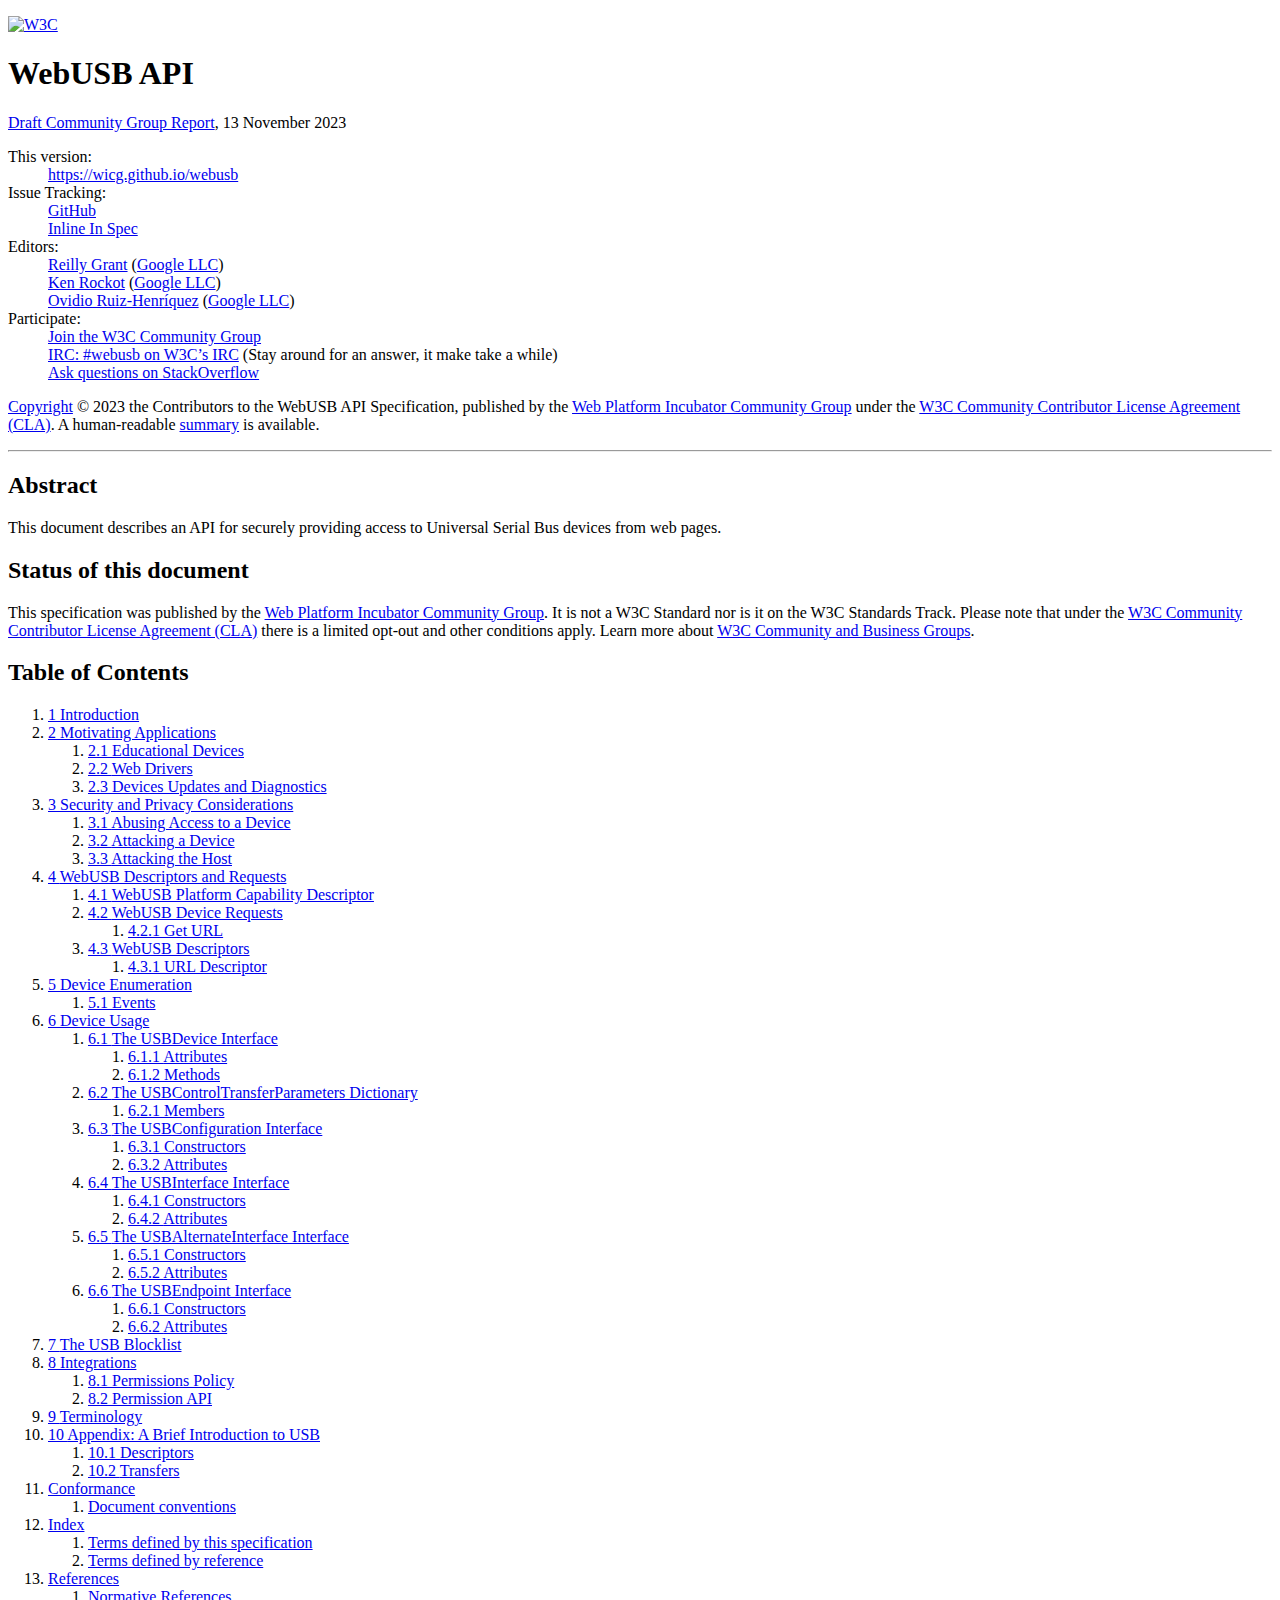
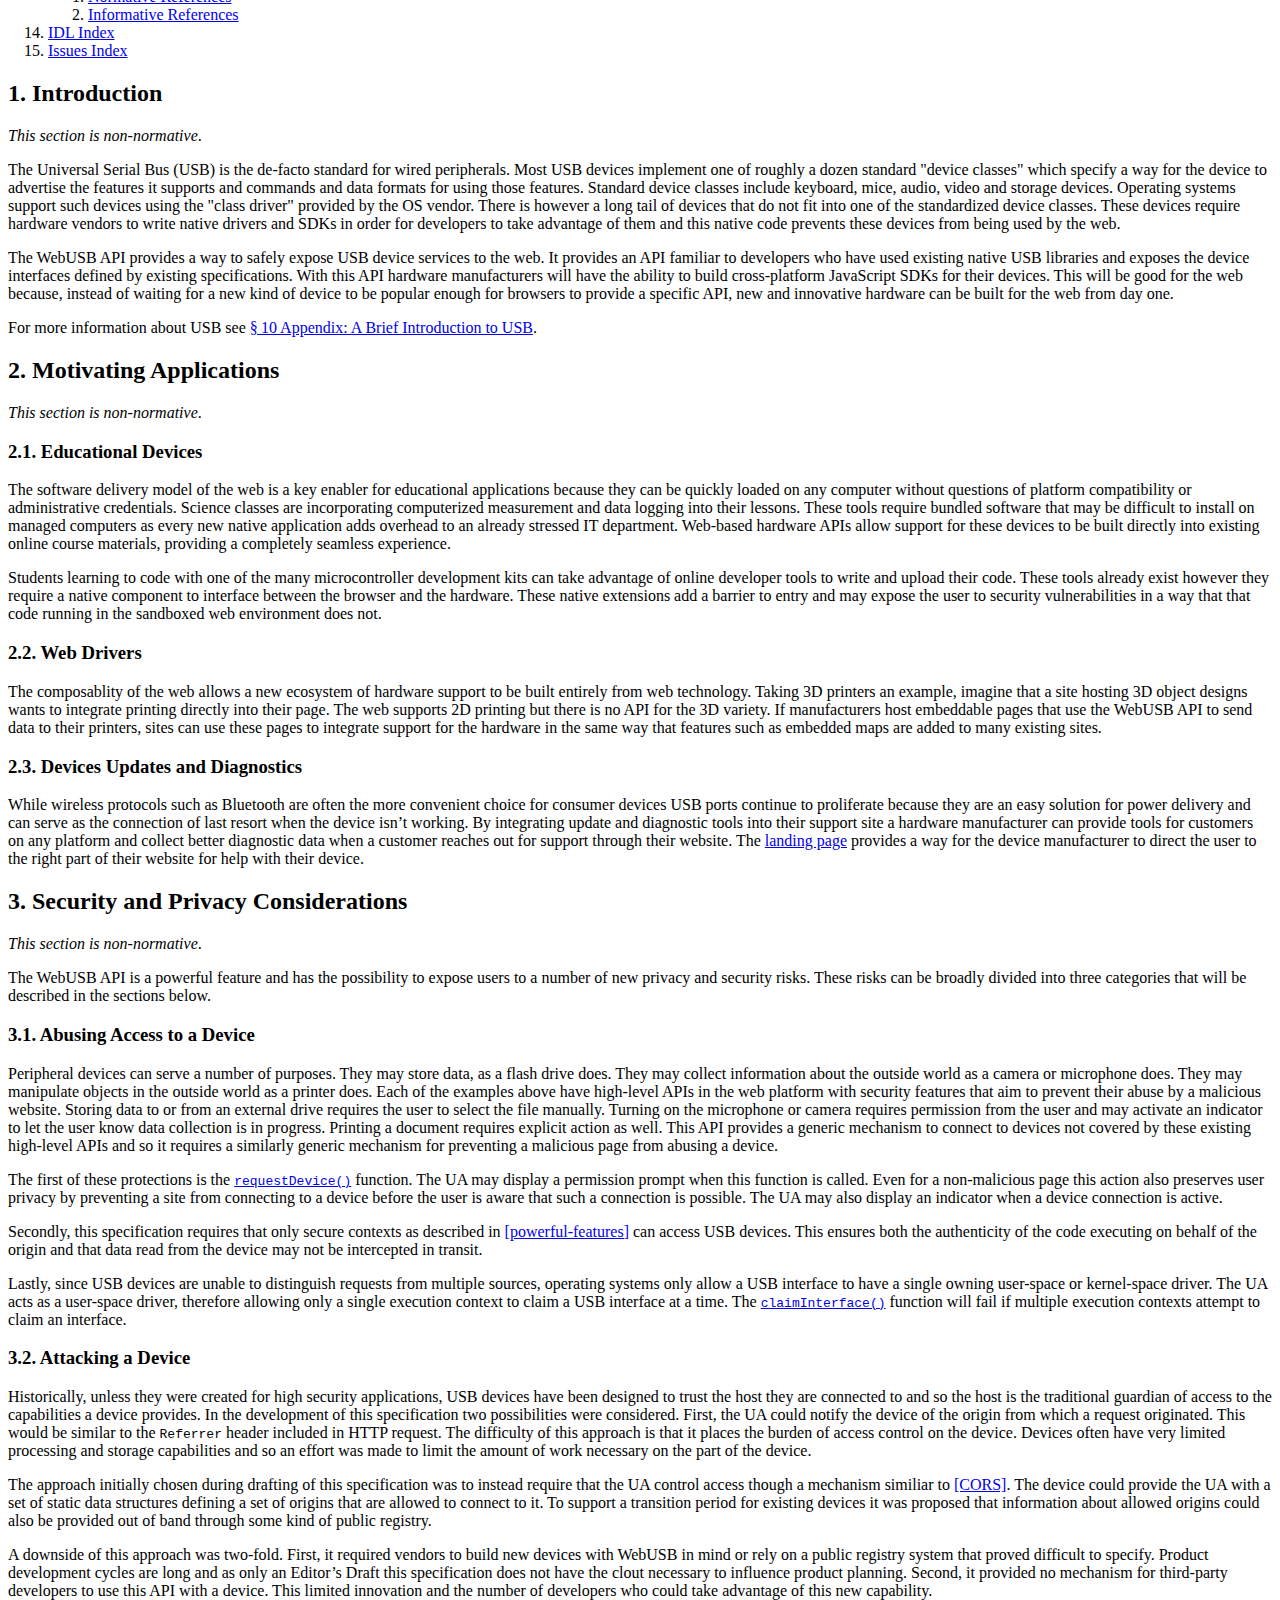
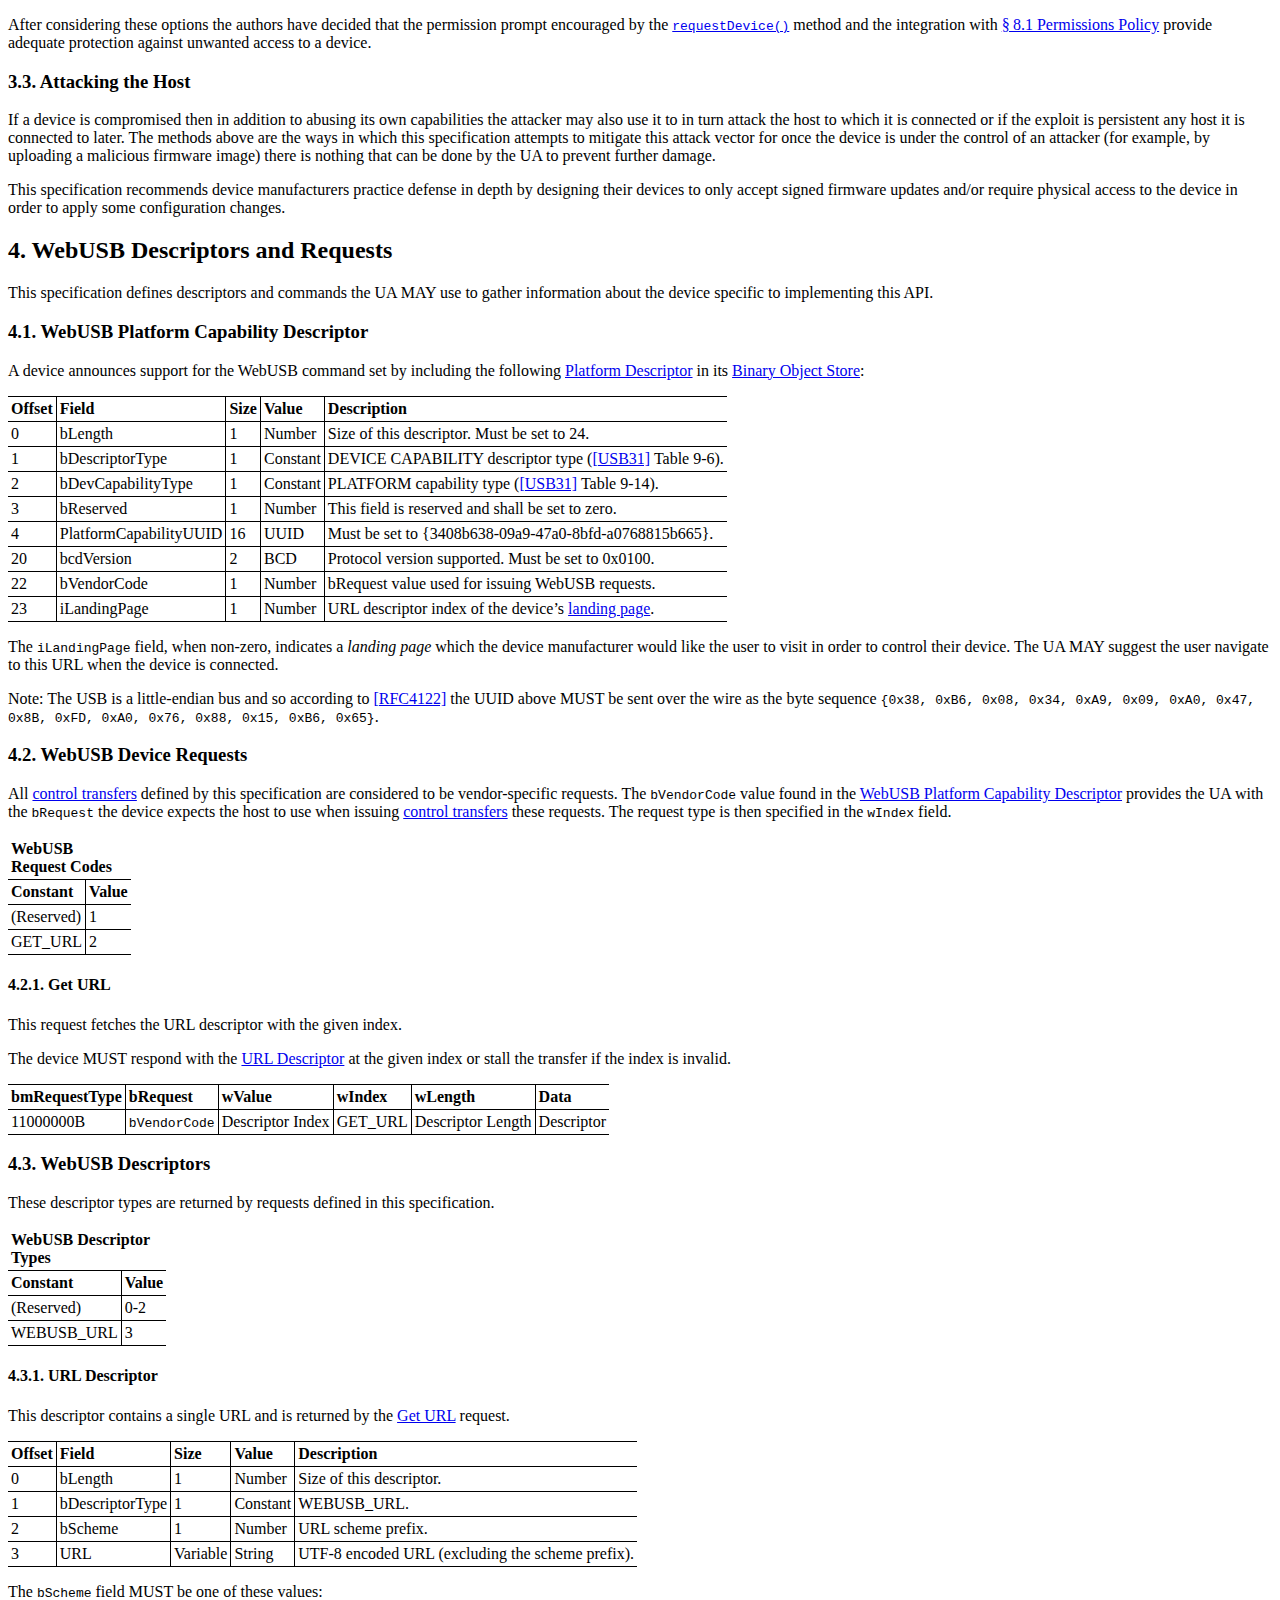
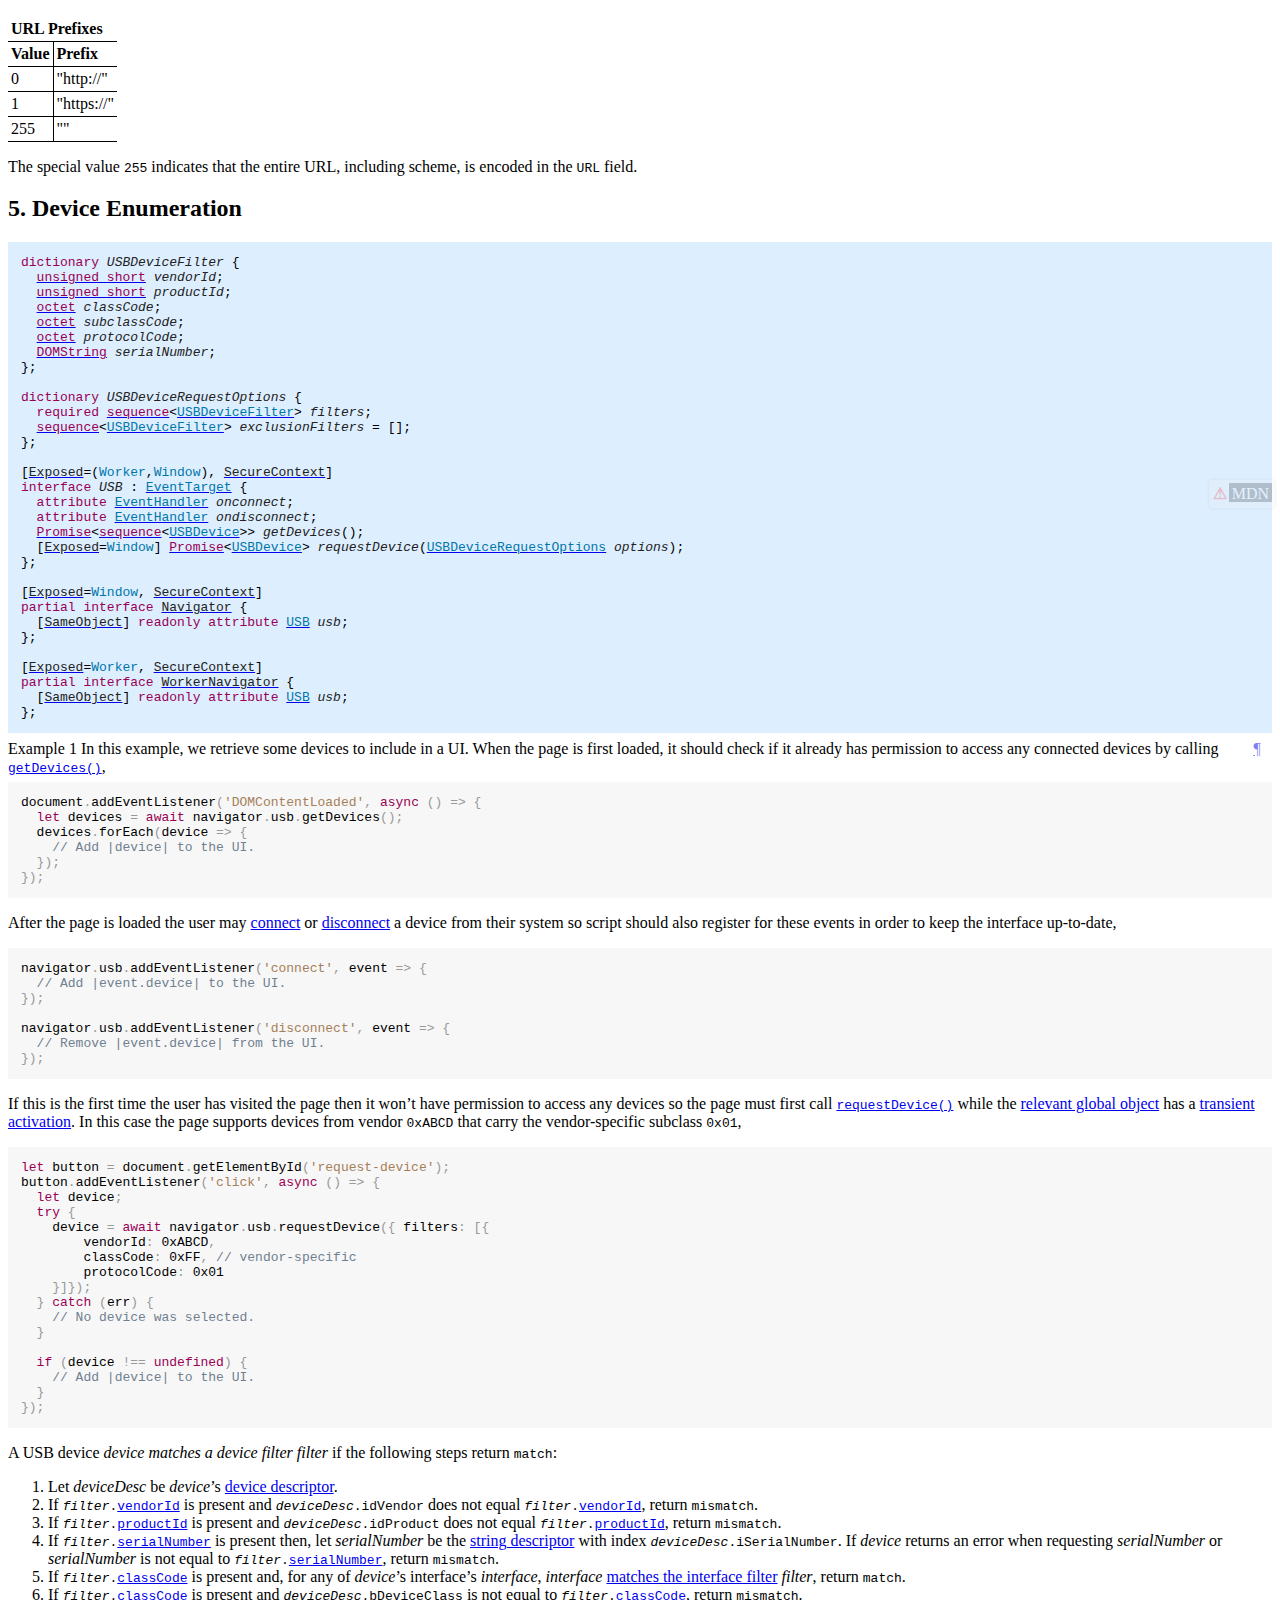
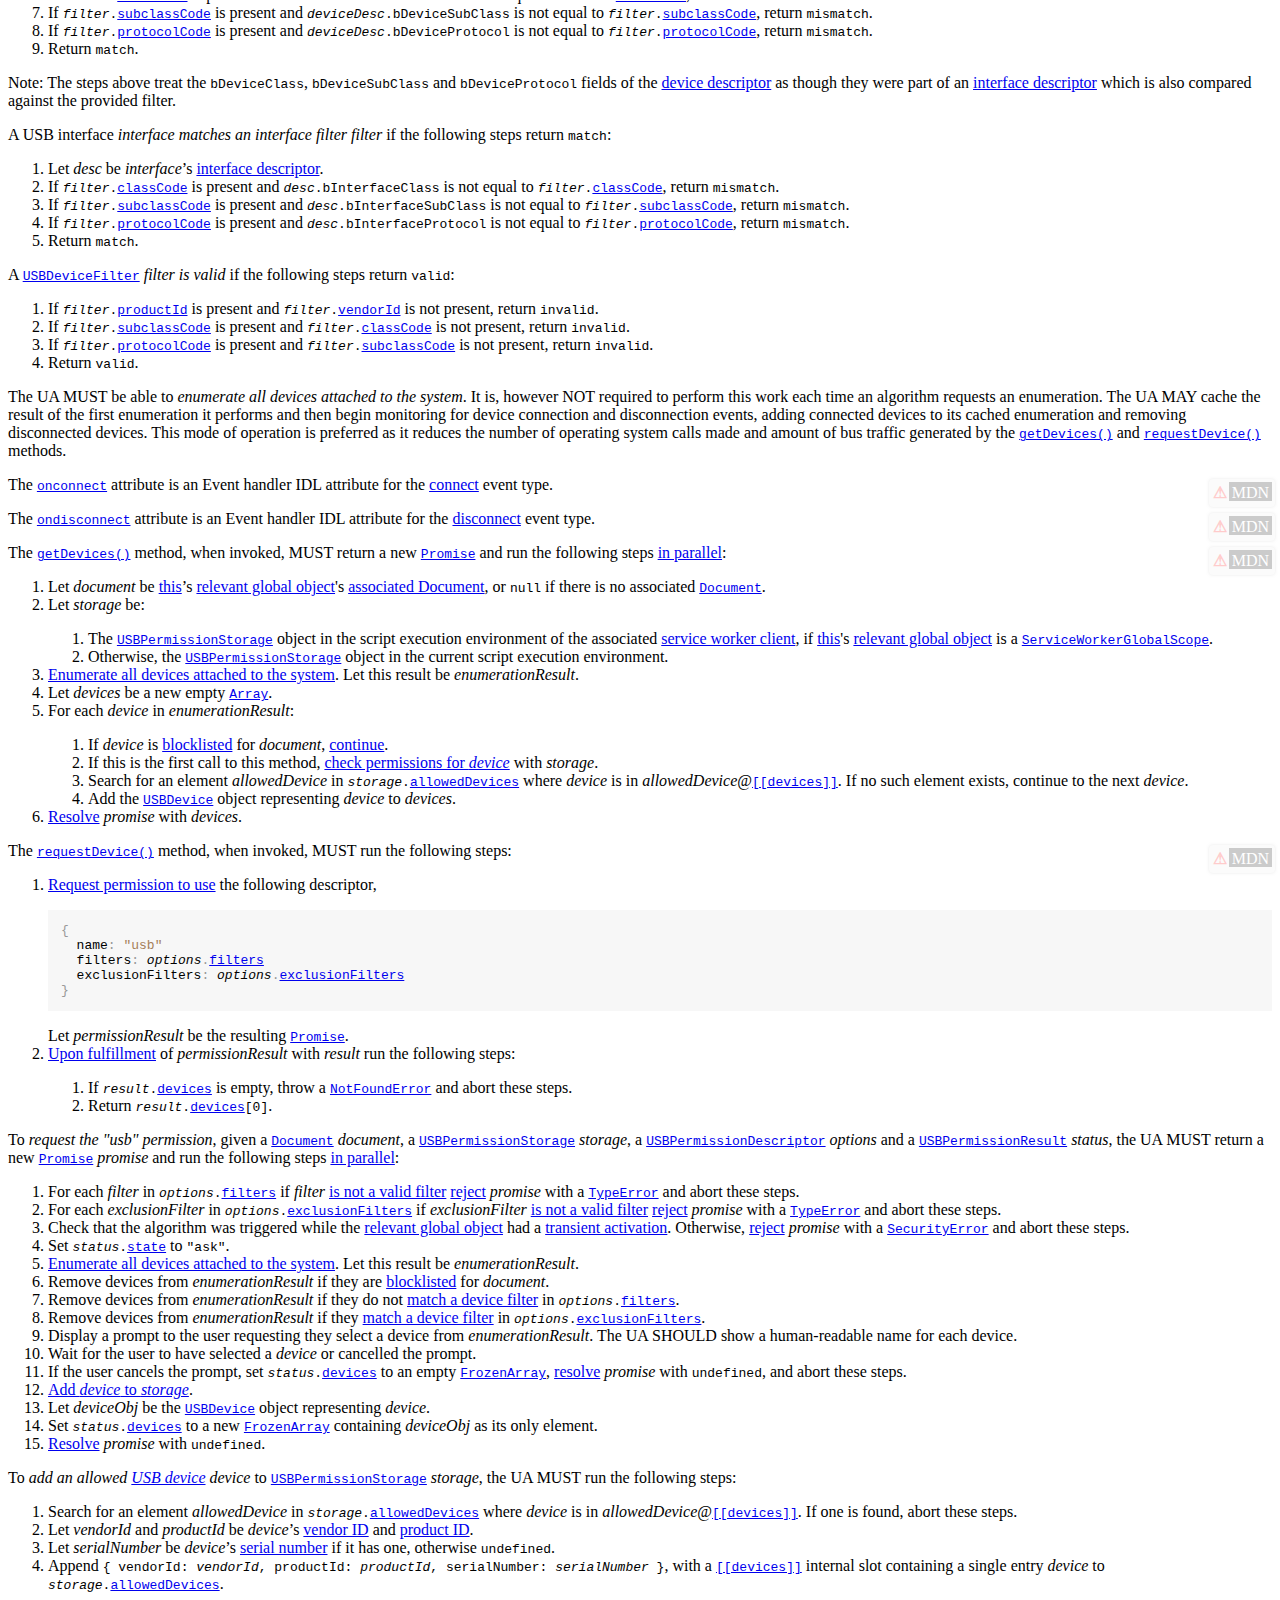
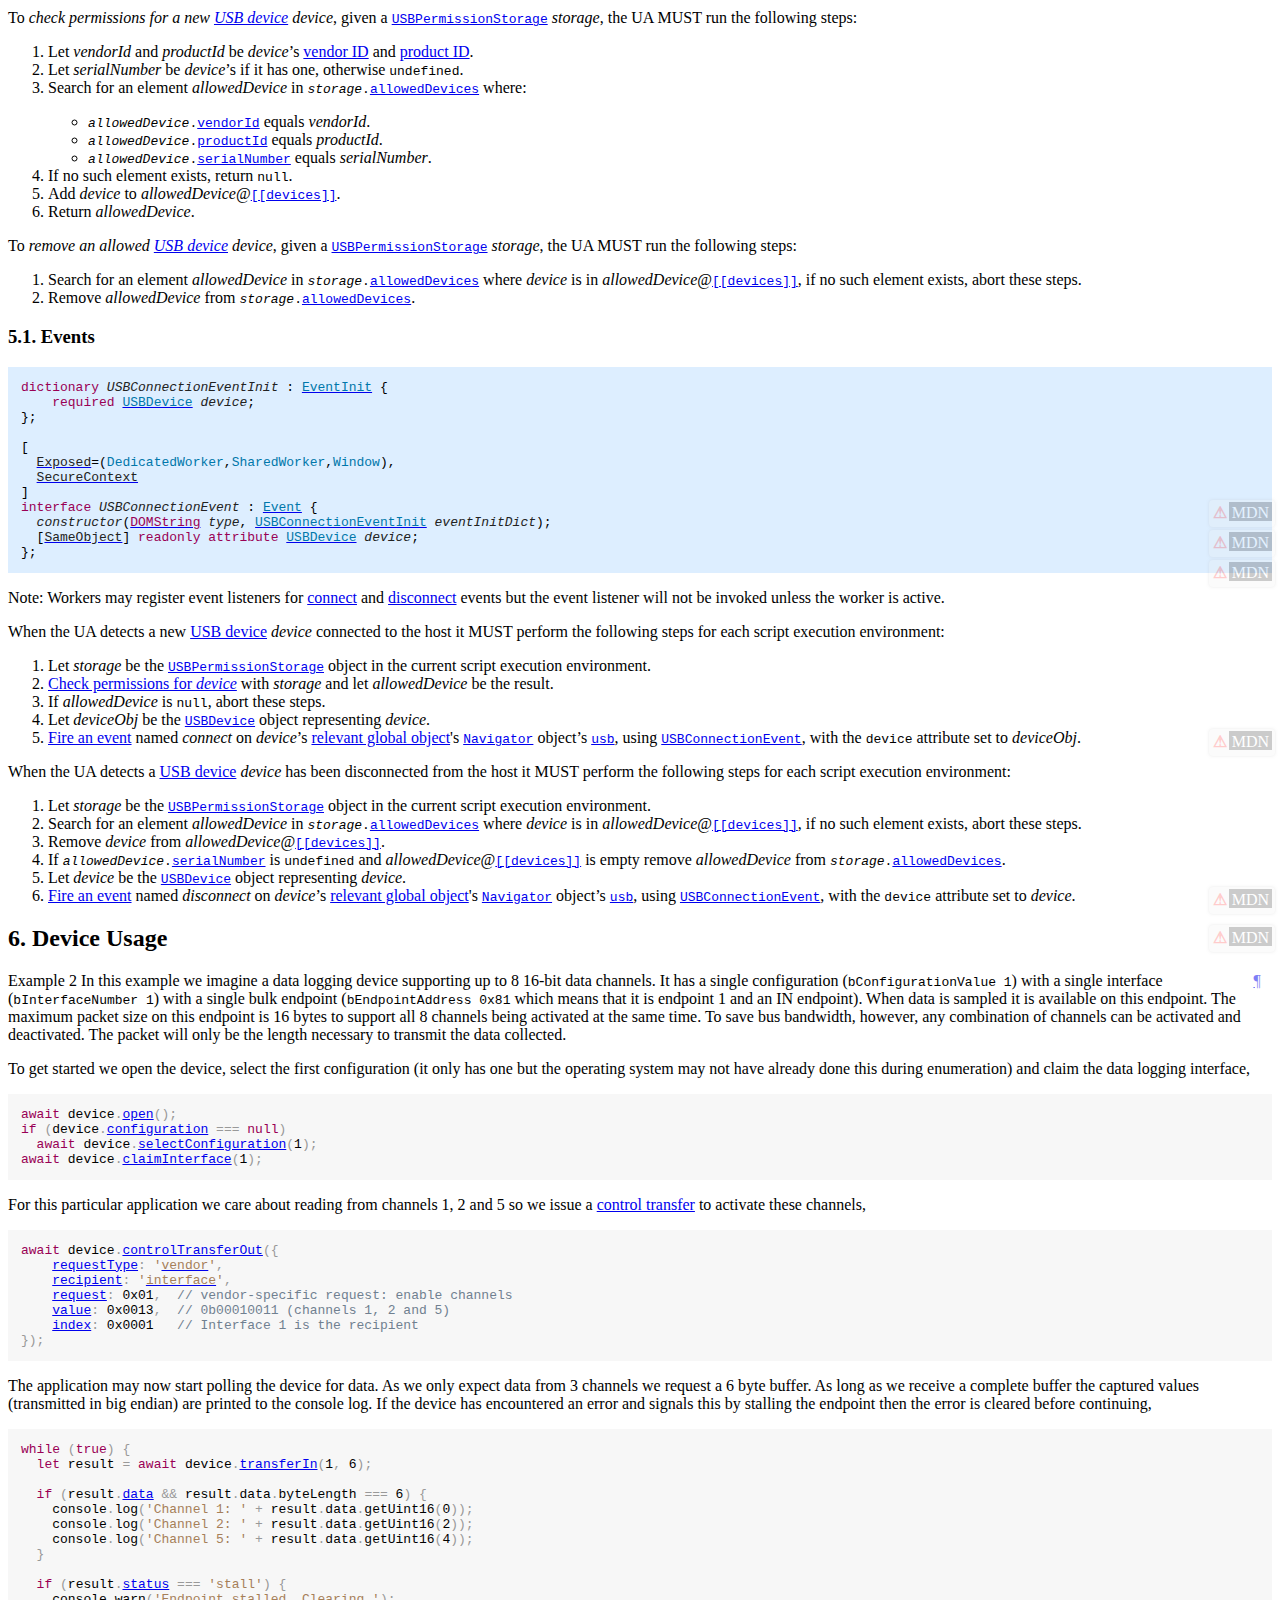
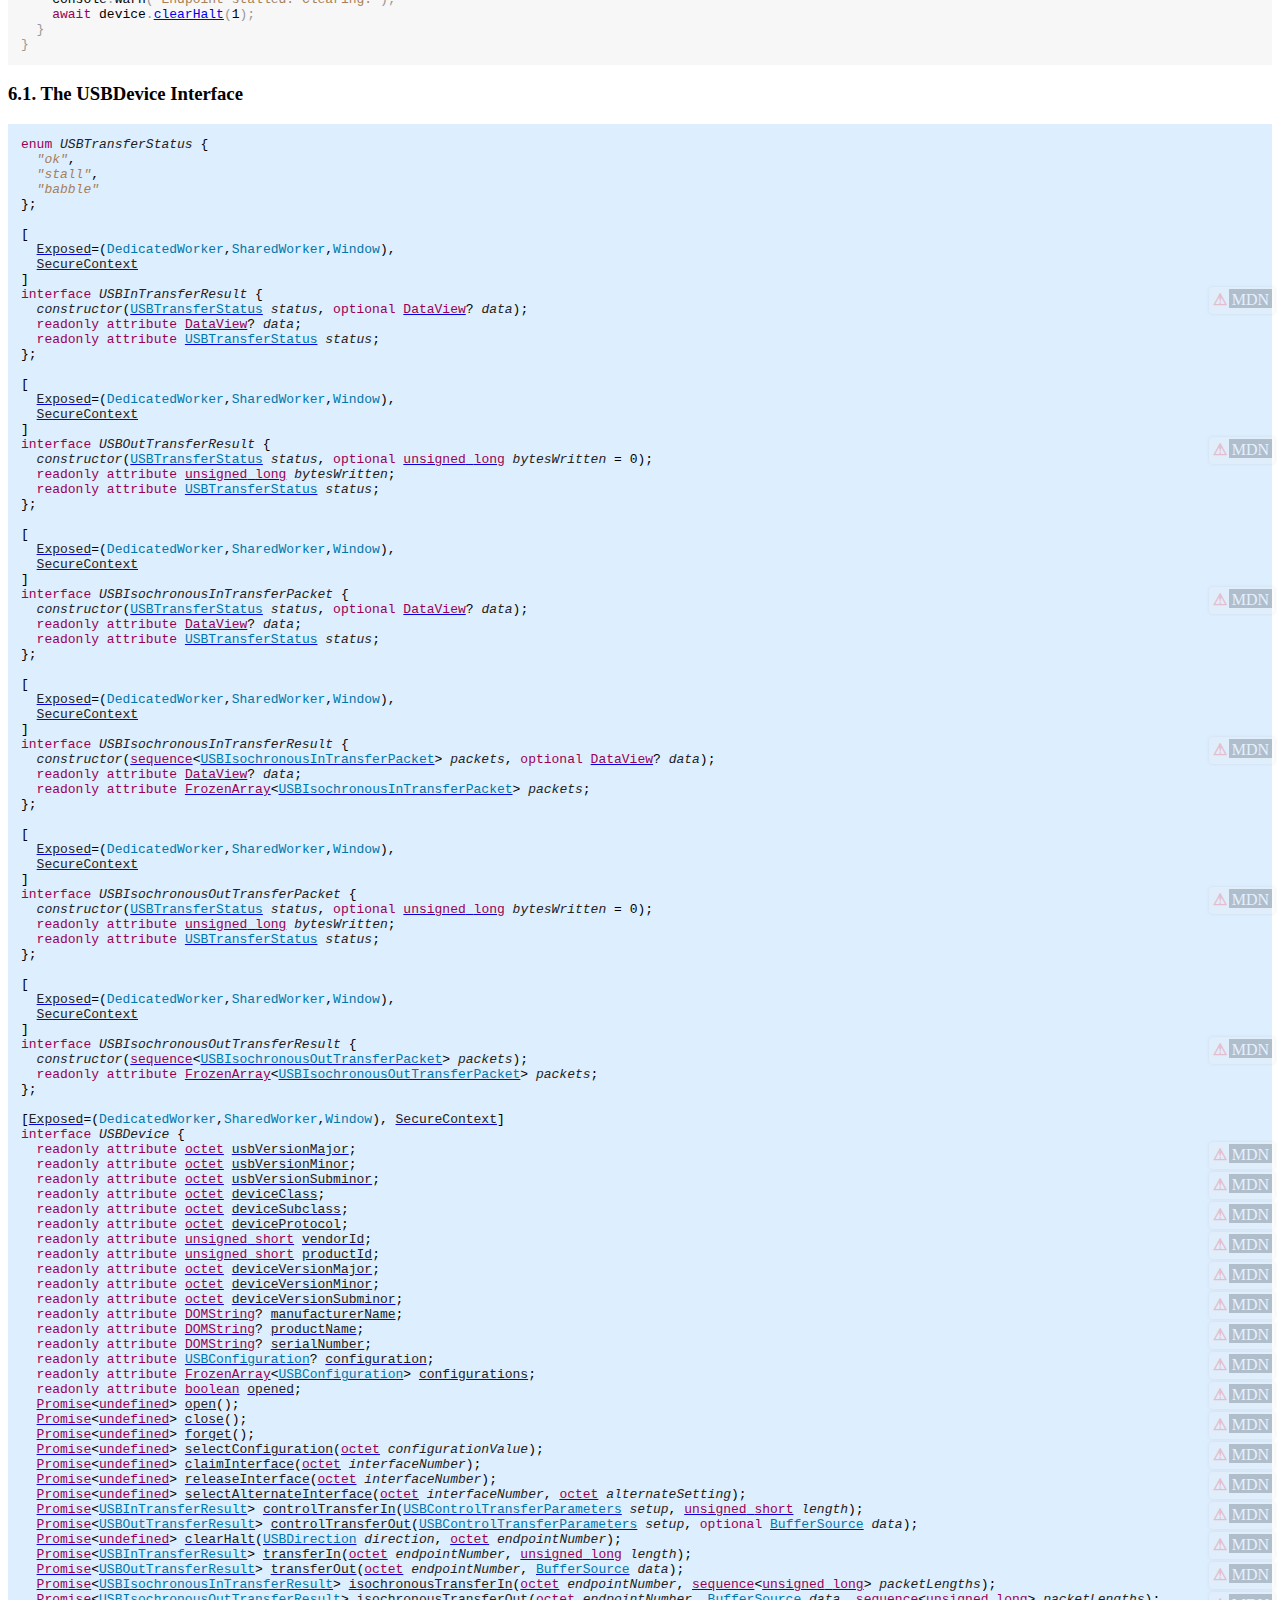
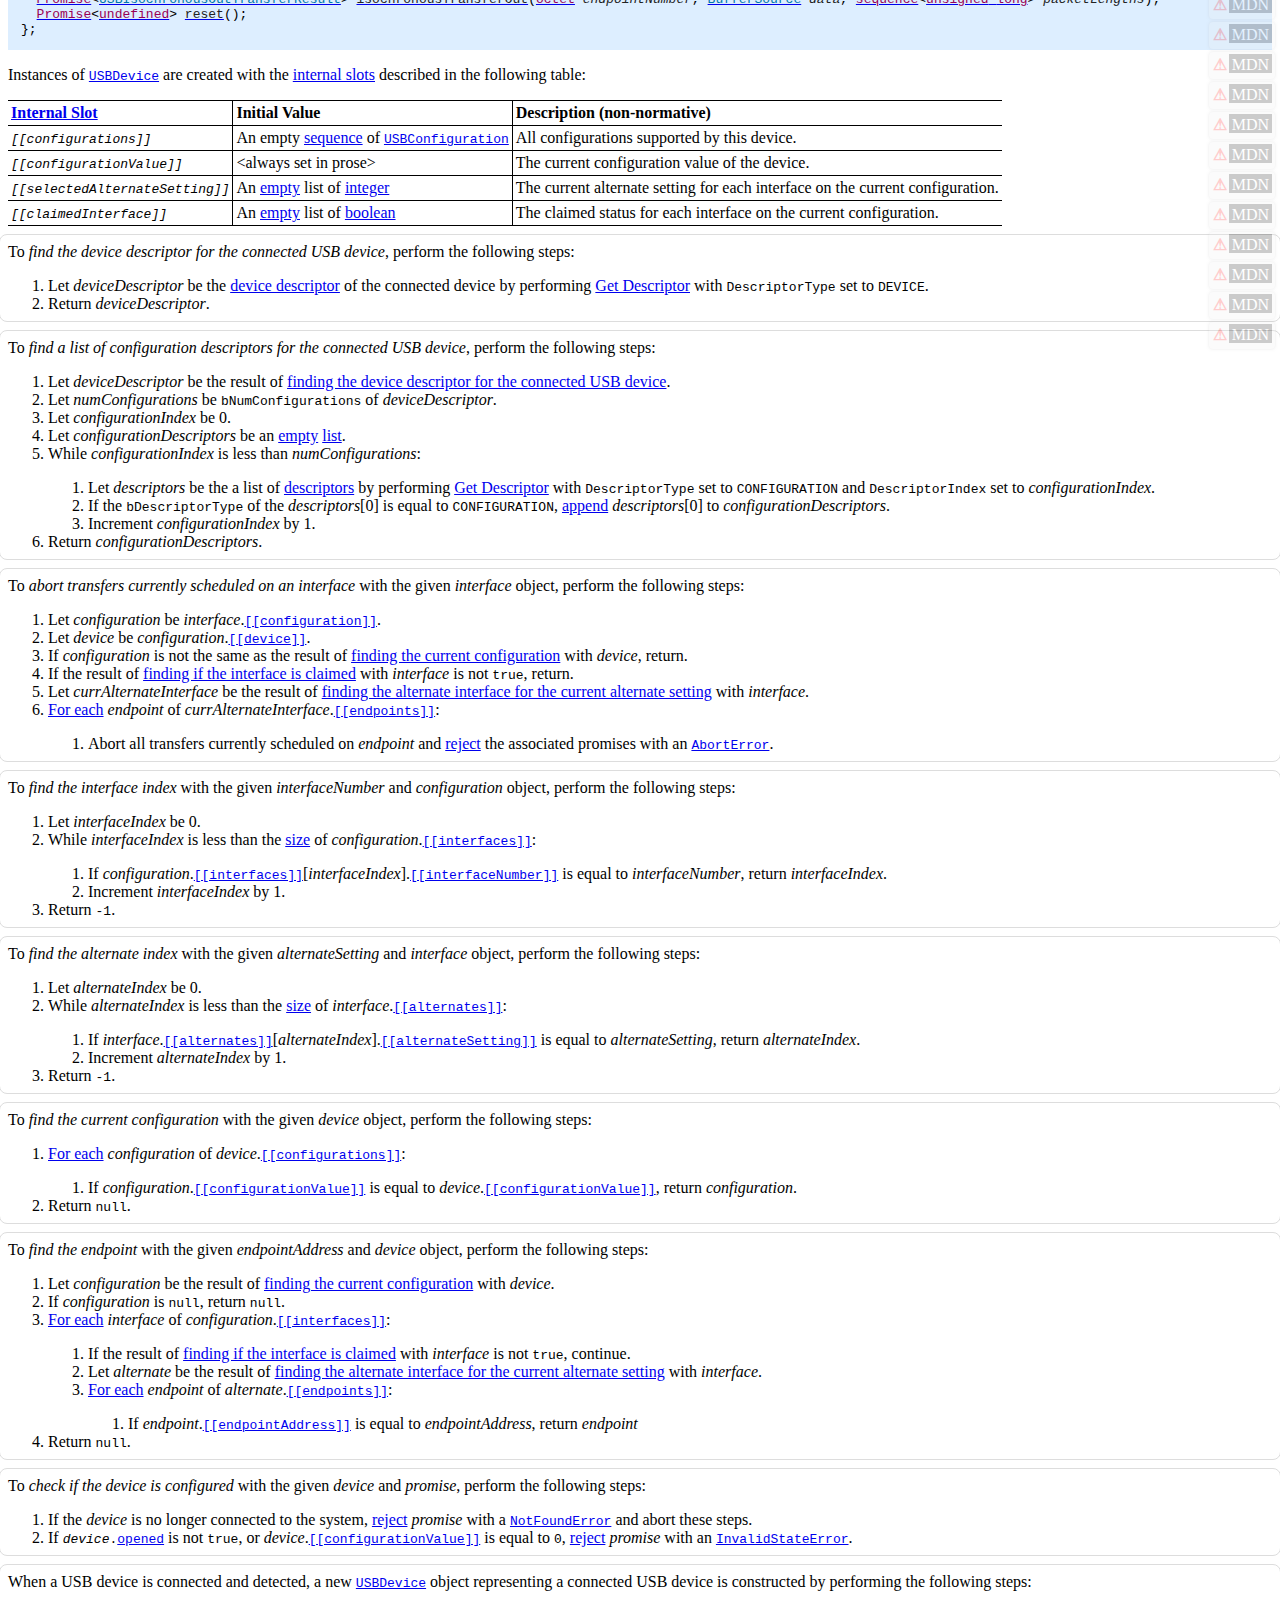
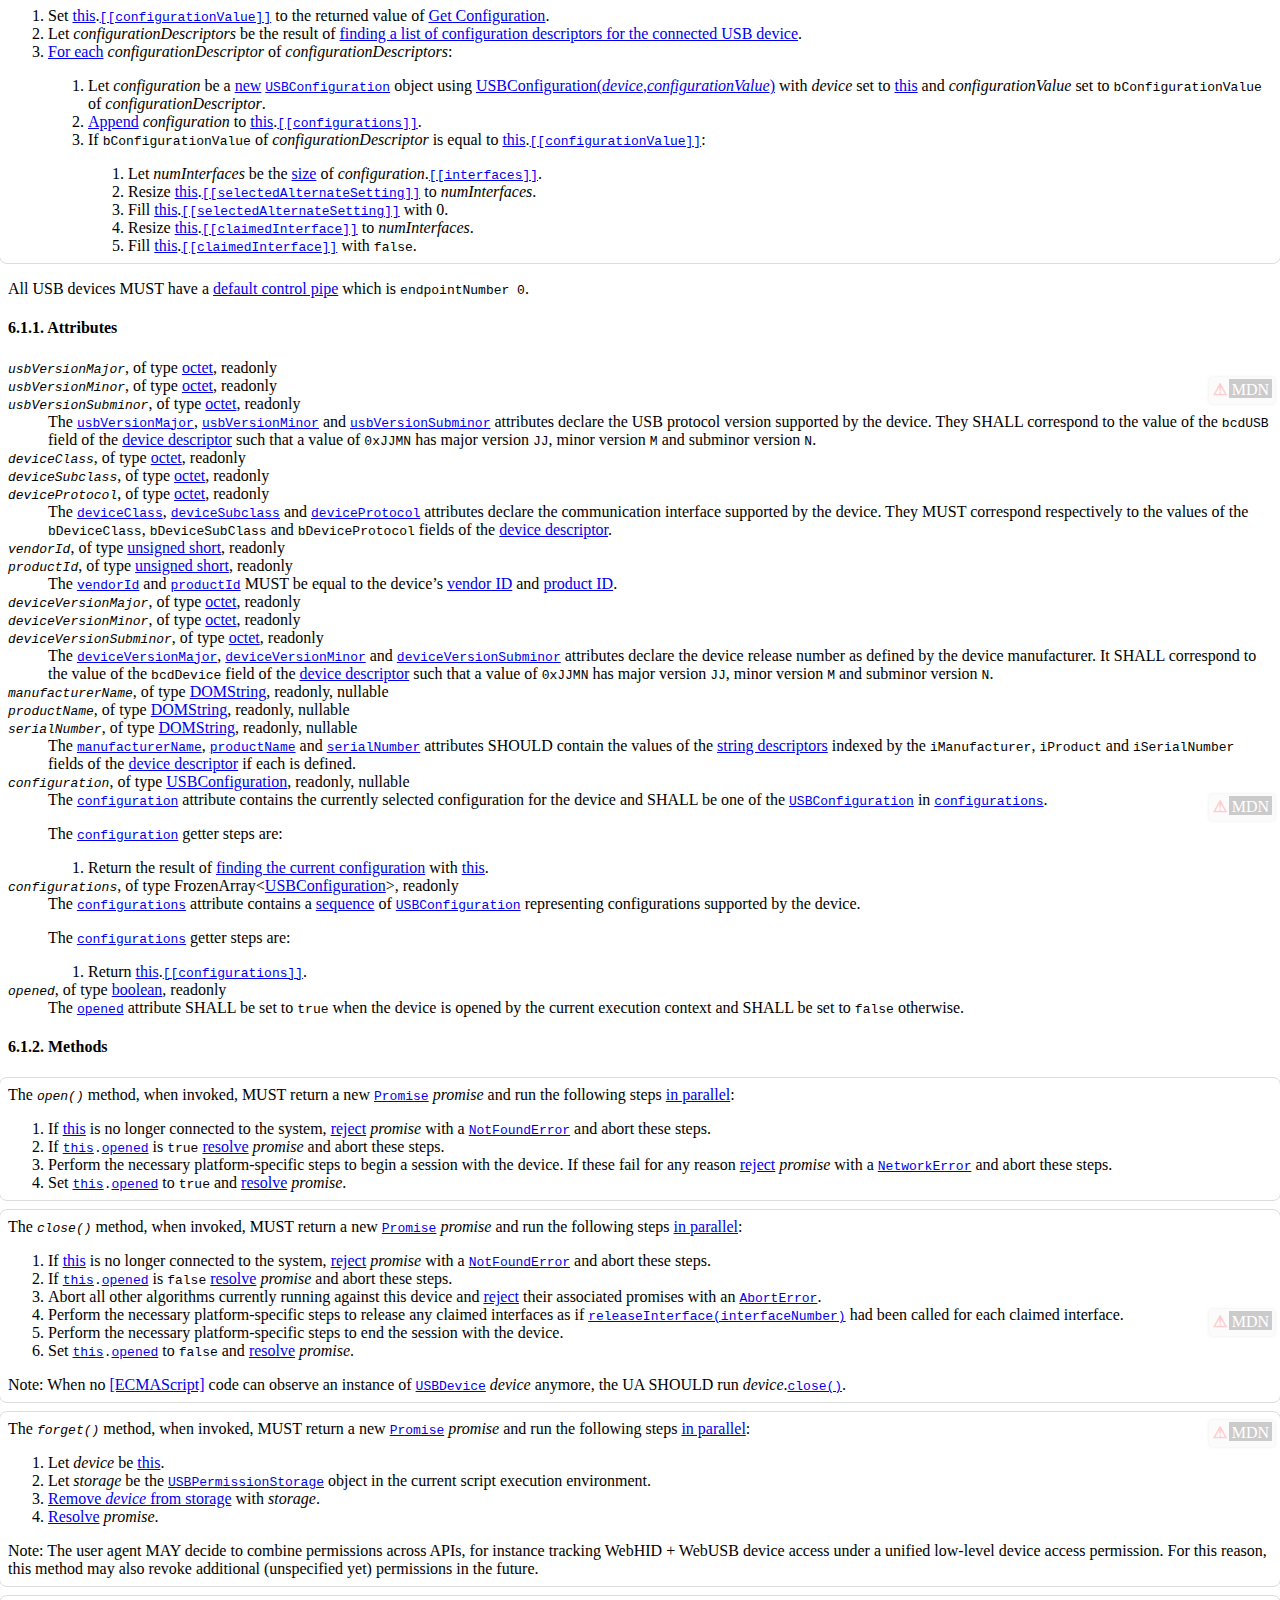
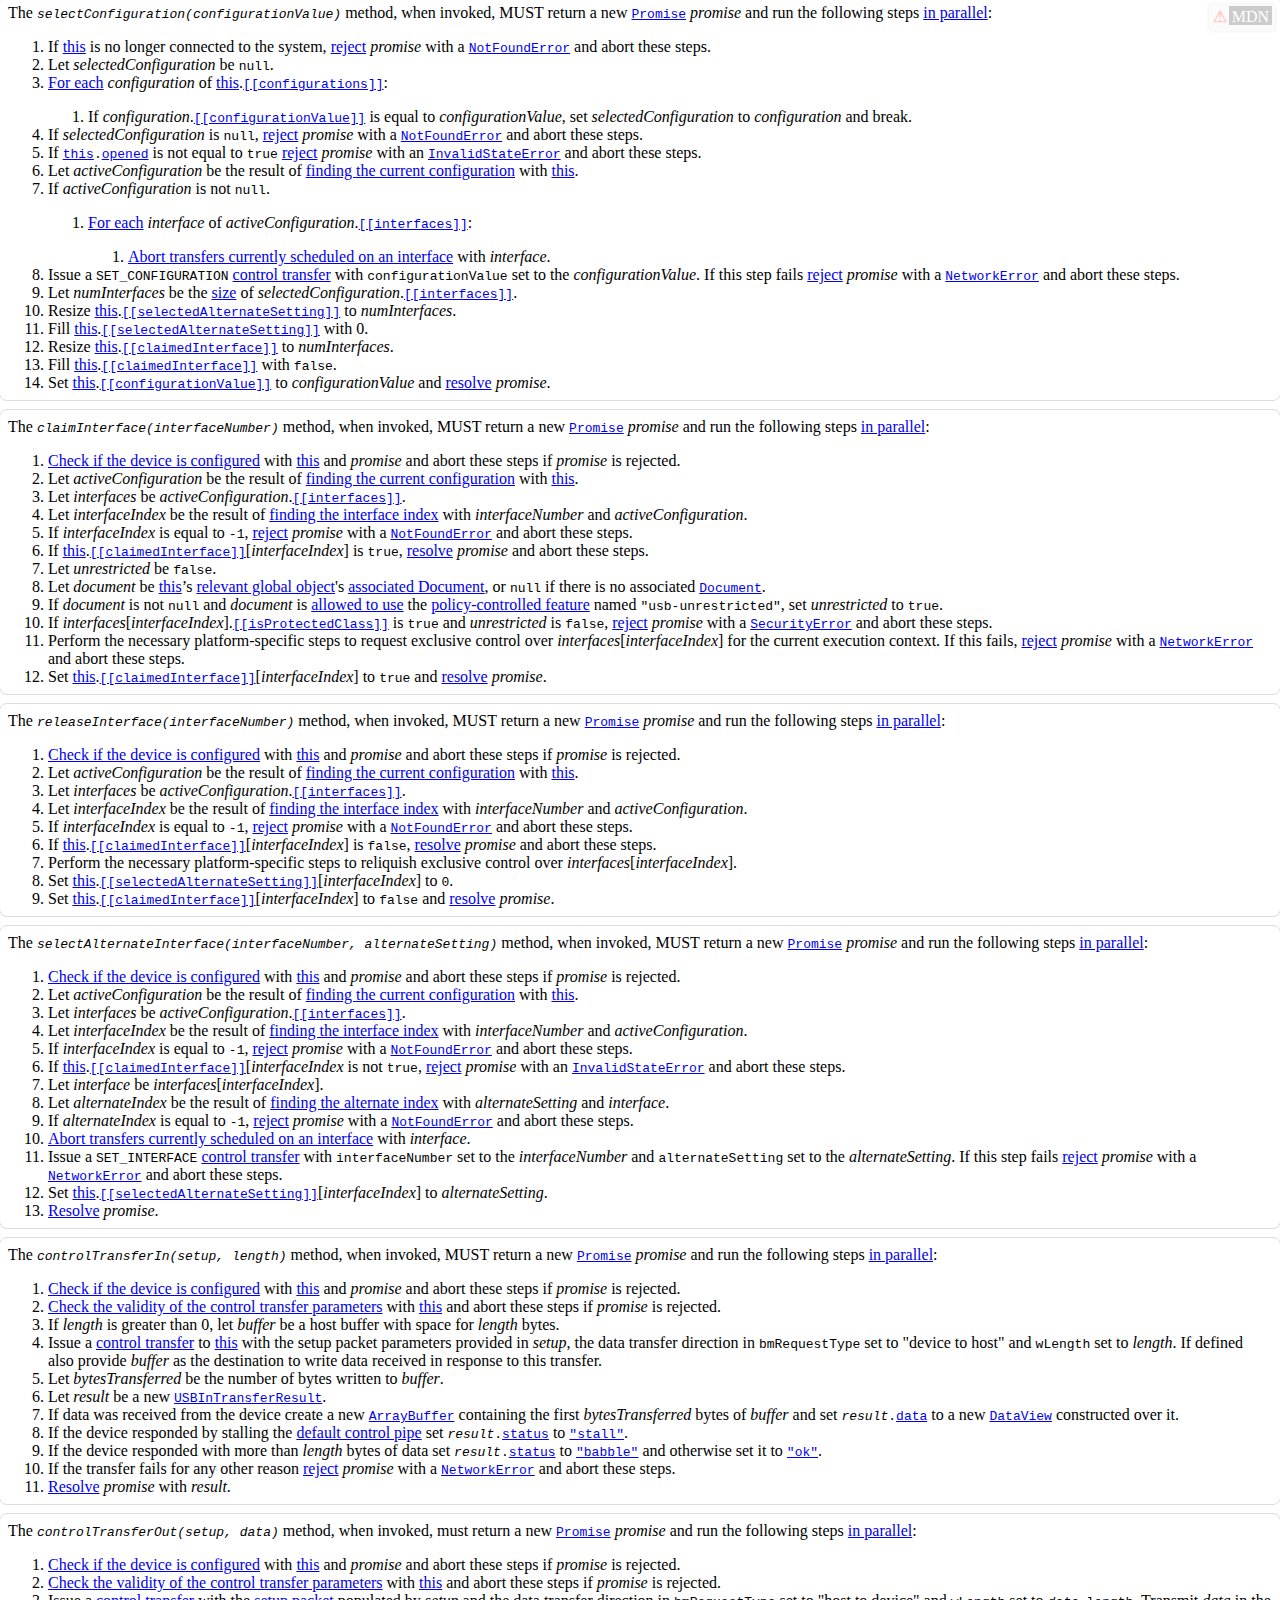
==== commit 264c92cb: "Merge pull request #238 from nondebug/unrestricted-usb-spec" ====
--- a/index.html
+++ b/index.html
@@ -6,7 +6,7 @@
   <link href="https://www.w3.org/StyleSheets/TR/2021/cg-draft" rel="stylesheet">
   <meta content="Bikeshed version 82ce88815, updated Thu Sep 7 16:33:55 2023 -0700" name="generator">
   <link href="https://wicg.github.io/webusb" rel="canonical">
-  <meta content="59614e75ebfee35662f2a22ff8b10a78a67d125a" name="document-revision">
+  <meta content="17b5ba44fdcdfd8122bbc64bf79475638a11f1a7" name="document-revision">
 <style>
 table {
   border-collapse: collapse;
@@ -921,7 +921,7 @@
   <div class="head">
    <p data-fill-with="logo"><a class="logo" href="https://www.w3.org/"> <img alt="W3C" height="48" src="https://www.w3.org/StyleSheets/TR/2021/logos/W3C" width="72"> </a> </p>
    <h1 class="p-name no-ref" id="title">WebUSB API</h1>
-   <p id="w3c-state"><a href="https://www.w3.org/standards/types#CG-DRAFT">Draft Community Group Report</a>, <time class="dt-updated" datetime="2023-10-12">12 October 2023</time></p>
+   <p id="w3c-state"><a href="https://www.w3.org/standards/types#CG-DRAFT">Draft Community Group Report</a>, <time class="dt-updated" datetime="2023-11-13">13 November 2023</time></p>
    <div data-fill-with="spec-metadata">
     <dl>
      <dt>This version:
@@ -940,7 +940,7 @@
     </dl>
    </div>
    <div data-fill-with="warning"></div>
-   <p class="copyright" data-fill-with="copyright"><a href="http://www.w3.org/Consortium/Legal/ipr-notice#Copyright">Copyright</a> © 2023 the Contributors to the WebUSB API Specification, published by the <a href="https://www.w3.org/community/wicg/">Web Platform Incubator Community Group</a> under the <a href="https://www.w3.org/community/about/agreements/cla/">W3C Community Contributor License Agreement (CLA)</a>.
+   <p class="copyright" data-fill-with="copyright"><a href="https://www.w3.org/policies/#copyright">Copyright</a> © 2023 the Contributors to the WebUSB API Specification, published by the <a href="https://www.w3.org/community/wicg/">Web Platform Incubator Community Group</a> under the <a href="https://www.w3.org/community/about/agreements/cla/">W3C Community Contributor License Agreement (CLA)</a>.
 A human-readable <a href="http://www.w3.org/community/about/agreements/cla-deed/">summary</a> is available. </p>
    <hr title="Separator for header">
   </div>
@@ -1531,11 +1531,13 @@
 run the following steps <a data-link-type="dfn" href="https://html.spec.whatwg.org/multipage/infrastructure.html#in-parallel" id="ref-for-in-parallel">in parallel</a>:</p>
    <ol>
     <li data-md>
+     <p>Let <var>document</var> be <a data-link-type="dfn" href="https://webidl.spec.whatwg.org/#this" id="ref-for-this">this</a>’s <a data-link-type="dfn" href="https://html.spec.whatwg.org/multipage/webappapis.html#concept-relevant-global" id="ref-for-concept-relevant-global①">relevant global object</a>'s <a data-link-type="dfn" href="https://html.spec.whatwg.org/multipage/nav-history-apis.html#concept-document-window" id="ref-for-concept-document-window">associated Document</a>, or <code>null</code> if there is no associated <code class="idl"><a data-link-type="idl" href="https://dom.spec.whatwg.org/#document" id="ref-for-document">Document</a></code>.</p>
+    <li data-md>
      <p>Let <var>storage</var> be:</p>
      <ol>
       <li data-md>
        <p>The <code class="idl"><a data-link-type="idl" href="#dictdef-usbpermissionstorage" id="ref-for-dictdef-usbpermissionstorage">USBPermissionStorage</a></code> object in the script execution environment
-of the associated <a data-link-type="dfn" href="https://w3c.github.io/ServiceWorker/#dfn-service-worker-client" id="ref-for-dfn-service-worker-client">service worker client</a>, if <a data-link-type="dfn" href="https://webidl.spec.whatwg.org/#this" id="ref-for-this">this</a>'s <a data-link-type="dfn" href="https://html.spec.whatwg.org/multipage/webappapis.html#concept-relevant-global" id="ref-for-concept-relevant-global①">relevant
+of the associated <a data-link-type="dfn" href="https://w3c.github.io/ServiceWorker/#dfn-service-worker-client" id="ref-for-dfn-service-worker-client">service worker client</a>, if <a data-link-type="dfn" href="https://webidl.spec.whatwg.org/#this" id="ref-for-this①">this</a>'s <a data-link-type="dfn" href="https://html.spec.whatwg.org/multipage/webappapis.html#concept-relevant-global" id="ref-for-concept-relevant-global②">relevant
 global object</a> is a <code class="idl"><a data-link-type="idl" href="https://w3c.github.io/ServiceWorker/#serviceworkerglobalscope" id="ref-for-serviceworkerglobalscope">ServiceWorkerGlobalScope</a></code>.</p>
       <li data-md>
        <p>Otherwise, the <code class="idl"><a data-link-type="idl" href="#dictdef-usbpermissionstorage" id="ref-for-dictdef-usbpermissionstorage①">USBPermissionStorage</a></code> object in the current script
@@ -1549,7 +1551,7 @@
      <p>For each <var>device</var> in <var>enumerationResult</var>:</p>
      <ol>
       <li data-md>
-       <p>If <var>device</var> is <a data-link-type="dfn" href="#blocklisted" id="ref-for-blocklisted">blocklisted</a>, <a data-link-type="dfn" href="https://infra.spec.whatwg.org/#iteration-continue" id="ref-for-iteration-continue">continue</a>.</p>
+       <p>If <var>device</var> is <a data-link-type="dfn" href="#blocklisted" id="ref-for-blocklisted">blocklisted</a> for <var>document</var>, <a data-link-type="dfn" href="https://infra.spec.whatwg.org/#iteration-continue" id="ref-for-iteration-continue">continue</a>.</p>
       <li data-md>
        <p>If this is the first call to this method, <a data-link-type="dfn" href="#check-permissions-for-device" id="ref-for-check-permissions-for-device">check permissions for <var>device</var></a> with <var>storage</var>.</p>
       <li data-md>
@@ -1583,22 +1585,22 @@
        <p>Return <code><var>result</var>.<code class="idl"><a data-link-type="idl" href="#dom-usbpermissionresult-devices" id="ref-for-dom-usbpermissionresult-devices①">devices</a></code>[0]</code>.</p>
      </ol>
    </ol>
-   <p>To <dfn class="dfn-paneled" data-dfn-type="dfn" data-noexport id="request-the-usb-permission">request the "usb" permission</dfn>, given a <code class="idl"><a data-link-type="idl" href="#dictdef-usbpermissionstorage" id="ref-for-dictdef-usbpermissionstorage②">USBPermissionStorage</a></code> <var>storage</var>, a <code class="idl"><a data-link-type="idl" href="#dictdef-usbpermissiondescriptor" id="ref-for-dictdef-usbpermissiondescriptor">USBPermissionDescriptor</a></code> <var>options</var> and a <code class="idl"><a data-link-type="idl" href="#usbpermissionresult" id="ref-for-usbpermissionresult">USBPermissionResult</a></code> <var>status</var>, the UA MUST return a new <code class="idl"><a data-link-type="idl" href="https://tc39.github.io/ecma262/#sec-promise-objects" id="ref-for-sec-promise-objects②">Promise</a></code> <var>promise</var> and run the following
-steps <a data-link-type="dfn" href="https://html.spec.whatwg.org/multipage/infrastructure.html#in-parallel" id="ref-for-in-parallel①">in parallel</a>:</p>
+   <p>To <dfn class="dfn-paneled" data-dfn-type="dfn" data-noexport id="request-the-usb-permission">request the "usb" permission</dfn>, given a <code class="idl"><a data-link-type="idl" href="https://dom.spec.whatwg.org/#document" id="ref-for-document①">Document</a></code> <var>document</var>, a <code class="idl"><a data-link-type="idl" href="#dictdef-usbpermissionstorage" id="ref-for-dictdef-usbpermissionstorage②">USBPermissionStorage</a></code> <var>storage</var>, a <code class="idl"><a data-link-type="idl" href="#dictdef-usbpermissiondescriptor" id="ref-for-dictdef-usbpermissiondescriptor">USBPermissionDescriptor</a></code> <var>options</var> and
+a <code class="idl"><a data-link-type="idl" href="#usbpermissionresult" id="ref-for-usbpermissionresult">USBPermissionResult</a></code> <var>status</var>, the UA MUST return a new <code class="idl"><a data-link-type="idl" href="https://tc39.github.io/ecma262/#sec-promise-objects" id="ref-for-sec-promise-objects②">Promise</a></code> <var>promise</var> and run the following steps <a data-link-type="dfn" href="https://html.spec.whatwg.org/multipage/infrastructure.html#in-parallel" id="ref-for-in-parallel①">in parallel</a>:</p>
    <ol>
     <li data-md>
      <p>For each <var>filter</var> in <code><var>options</var>.<code class="idl"><a data-link-type="idl" href="#dom-usbpermissiondescriptor-filters" id="ref-for-dom-usbpermissiondescriptor-filters">filters</a></code></code> if <var>filter</var> <a data-link-type="dfn" href="#is-not-a-valid-filter" id="ref-for-is-not-a-valid-filter">is not a valid filter</a> <a data-link-type="dfn" href="https://webidl.spec.whatwg.org/#reject" id="ref-for-reject">reject</a> <var>promise</var> with a <code class="idl"><a data-link-type="idl" href="https://tc39.github.io/ecma262/#sec-native-error-types-used-in-this-standard-typeerror" id="ref-for-sec-native-error-types-used-in-this-standard-typeerror">TypeError</a></code> and abort these steps.</p>
     <li data-md>
      <p>For each <var>exclusionFilter</var> in <code><var>options</var>.<code class="idl"><a data-link-type="idl" href="#dom-usbpermissiondescriptor-exclusionfilters" id="ref-for-dom-usbpermissiondescriptor-exclusionfilters">exclusionFilters</a></code></code> if <var>exclusionFilter</var> <a data-link-type="dfn" href="#is-not-a-valid-filter" id="ref-for-is-not-a-valid-filter①">is not a valid filter</a> <a data-link-type="dfn" href="https://webidl.spec.whatwg.org/#reject" id="ref-for-reject①">reject</a> <var>promise</var> with a <code class="idl"><a data-link-type="idl" href="https://tc39.github.io/ecma262/#sec-native-error-types-used-in-this-standard-typeerror" id="ref-for-sec-native-error-types-used-in-this-standard-typeerror①">TypeError</a></code> and abort these steps.</p>
     <li data-md>
-     <p>Check that the algorithm was triggered while the <a data-link-type="dfn" href="https://html.spec.whatwg.org/multipage/webappapis.html#concept-relevant-global" id="ref-for-concept-relevant-global②">relevant global object</a> had a <a data-link-type="dfn" href="https://html.spec.whatwg.org/multipage/interaction.html#transient-activation" id="ref-for-transient-activation①">transient activation</a>. Otherwise, <a data-link-type="dfn" href="https://webidl.spec.whatwg.org/#reject" id="ref-for-reject②">reject</a> <var>promise</var> with
+     <p>Check that the algorithm was triggered while the <a data-link-type="dfn" href="https://html.spec.whatwg.org/multipage/webappapis.html#concept-relevant-global" id="ref-for-concept-relevant-global③">relevant global object</a> had a <a data-link-type="dfn" href="https://html.spec.whatwg.org/multipage/interaction.html#transient-activation" id="ref-for-transient-activation①">transient activation</a>. Otherwise, <a data-link-type="dfn" href="https://webidl.spec.whatwg.org/#reject" id="ref-for-reject②">reject</a> <var>promise</var> with
  a <code class="idl"><a data-link-type="idl" href="https://webidl.spec.whatwg.org/#securityerror" id="ref-for-securityerror">SecurityError</a></code> and abort these steps.</p>
     <li data-md>
      <p>Set <code><var>status</var>.<code class="idl"><a data-link-type="idl" href="https://w3c.github.io/permissions/#dom-permissionstatus-state" id="ref-for-dom-permissionstatus-state">state</a></code></code> to <code>"ask"</code>.</p>
     <li data-md>
      <p><a data-link-type="dfn" href="#enumerate-all-devices-attached-to-the-system" id="ref-for-enumerate-all-devices-attached-to-the-system①">Enumerate all devices attached to the system</a>. Let this result be <var>enumerationResult</var>.</p>
     <li data-md>
-     <p>Remove devices from <var>enumerationResult</var> if they are <a data-link-type="dfn" href="#blocklisted" id="ref-for-blocklisted①">blocklisted</a>.</p>
+     <p>Remove devices from <var>enumerationResult</var> if they are <a data-link-type="dfn" href="#blocklisted" id="ref-for-blocklisted①">blocklisted</a> for <var>document</var>.</p>
     <li data-md>
      <p>Remove devices from <var>enumerationResult</var> if they do not <a data-link-type="dfn" href="#match-a-device-filter" id="ref-for-match-a-device-filter">match a device
  filter</a> in <code><var>options</var>.<code class="idl"><a data-link-type="idl" href="#dom-usbpermissiondescriptor-filters" id="ref-for-dom-usbpermissiondescriptor-filters①">filters</a></code></code>.</p>
@@ -1700,7 +1702,7 @@
     <li data-md>
      <p>Let <var>deviceObj</var> be the <code class="idl"><a data-link-type="idl" href="#usbdevice" id="ref-for-usbdevice⑥">USBDevice</a></code> object representing <var>device</var>.</p>
     <li data-md>
-     <p><a data-link-type="dfn" href="https://dom.spec.whatwg.org/#concept-event-fire" id="ref-for-concept-event-fire">Fire an event</a> named <dfn class="dfn-paneled" data-dfn-type="dfn" data-noexport id="connect">connect</dfn> on <var>device</var>’s <a data-link-type="dfn" href="https://html.spec.whatwg.org/multipage/webappapis.html#concept-relevant-global" id="ref-for-concept-relevant-global③">relevant global
+     <p><a data-link-type="dfn" href="https://dom.spec.whatwg.org/#concept-event-fire" id="ref-for-concept-event-fire">Fire an event</a> named <dfn class="dfn-paneled" data-dfn-type="dfn" data-noexport id="connect">connect</dfn> on <var>device</var>’s <a data-link-type="dfn" href="https://html.spec.whatwg.org/multipage/webappapis.html#concept-relevant-global" id="ref-for-concept-relevant-global④">relevant global
  object</a>'s <code class="idl"><a data-link-type="idl" href="https://html.spec.whatwg.org/multipage/system-state.html#navigator" id="ref-for-navigator①">Navigator</a></code> object’s <code class="idl"><a data-link-type="idl" href="#dom-navigator-usb" id="ref-for-dom-navigator-usb">usb</a></code>, using <code class="idl"><a data-link-type="idl" href="#usbconnectionevent" id="ref-for-usbconnectionevent">USBConnectionEvent</a></code>, with the <code>device</code> attribute set to <var>deviceObj</var>.</p>
    </ol>
    <p>When the UA detects a <a data-link-type="dfn" href="#usb-device" id="ref-for-usb-device④">USB device</a> <var>device</var> has been disconnected from the
@@ -1719,7 +1721,7 @@
     <li data-md>
      <p>Let <var>device</var> be the <code class="idl"><a data-link-type="idl" href="#usbdevice" id="ref-for-usbdevice⑦">USBDevice</a></code> object representing <var>device</var>.</p>
     <li data-md>
-     <p><a data-link-type="dfn" href="https://dom.spec.whatwg.org/#concept-event-fire" id="ref-for-concept-event-fire①">Fire an event</a> named <dfn class="dfn-paneled" data-dfn-type="dfn" data-noexport id="disconnect">disconnect</dfn> on <var>device</var>’s <a data-link-type="dfn" href="https://html.spec.whatwg.org/multipage/webappapis.html#concept-relevant-global" id="ref-for-concept-relevant-global④">relevant
+     <p><a data-link-type="dfn" href="https://dom.spec.whatwg.org/#concept-event-fire" id="ref-for-concept-event-fire①">Fire an event</a> named <dfn class="dfn-paneled" data-dfn-type="dfn" data-noexport id="disconnect">disconnect</dfn> on <var>device</var>’s <a data-link-type="dfn" href="https://html.spec.whatwg.org/multipage/webappapis.html#concept-relevant-global" id="ref-for-concept-relevant-global⑤">relevant
  global object</a>'s <code class="idl"><a data-link-type="idl" href="https://html.spec.whatwg.org/multipage/system-state.html#navigator" id="ref-for-navigator②">Navigator</a></code> object’s <code class="idl"><a data-link-type="idl" href="#dom-navigator-usb" id="ref-for-dom-navigator-usb①">usb</a></code>, using <code class="idl"><a data-link-type="idl" href="#usbconnectionevent" id="ref-for-usbconnectionevent①">USBConnectionEvent</a></code>, with the <code>device</code> attribute set to <var>device</var>.</p>
    </ol>
    <h2 class="heading settled" data-level="6" id="device-usage"><span class="secno">6. </span><span class="content">Device Usage</span><a class="self-link" href="#device-usage"></a></h2>
@@ -2049,7 +2051,7 @@
     representing a connected USB device is constructed by performing the following steps: 
     <ol>
      <li data-md>
-      <p>Set <a data-link-type="dfn" href="https://webidl.spec.whatwg.org/#this" id="ref-for-this①">this</a>.<code class="idl"><a data-link-type="idl" href="#dom-usbdevice-configurationvalue-slot" id="ref-for-dom-usbdevice-configurationvalue-slot②">[[configurationValue]]</a></code> to the returned value of <a data-link-type="dfn" href="#get-configuration" id="ref-for-get-configuration">Get Configuration</a>.</p>
+      <p>Set <a data-link-type="dfn" href="https://webidl.spec.whatwg.org/#this" id="ref-for-this②">this</a>.<code class="idl"><a data-link-type="idl" href="#dom-usbdevice-configurationvalue-slot" id="ref-for-dom-usbdevice-configurationvalue-slot②">[[configurationValue]]</a></code> to the returned value of <a data-link-type="dfn" href="#get-configuration" id="ref-for-get-configuration">Get Configuration</a>.</p>
      <li data-md>
       <p>Let <var>configurationDescriptors</var> be the result of <a data-link-type="dfn" href="#find-a-list-of-configuration-descriptors-for-the-connected-usb-device" id="ref-for-find-a-list-of-configuration-descriptors-for-the-connected-usb-device">finding a list of configuration descriptors for the connected USB device</a>.</p>
      <li data-md>
@@ -2057,22 +2059,22 @@
       <ol>
        <li data-md>
         <p>Let <var>configuration</var> be a <a data-link-type="dfn" href="https://webidl.spec.whatwg.org/#new" id="ref-for-new">new</a> <code class="idl"><a data-link-type="idl" href="#usbconfiguration" id="ref-for-usbconfiguration③">USBConfiguration</a></code> object
-using <a data-link-type="functionish" href="#dom-usbconfiguration-usbconfiguration" id="ref-for-dom-usbconfiguration-usbconfiguration">USBConfiguration(<var>device</var>,<var>configurationValue</var>)</a> with <var>device</var> set to <a data-link-type="dfn" href="https://webidl.spec.whatwg.org/#this" id="ref-for-this②">this</a> and <var>configurationValue</var> set to <code>bConfigurationValue</code> of <var>configurationDescriptor</var>.</p>
-       <li data-md>
-        <p><a data-link-type="dfn" href="https://infra.spec.whatwg.org/#list-append" id="ref-for-list-append①">Append</a> <var>configuration</var> to <a data-link-type="dfn" href="https://webidl.spec.whatwg.org/#this" id="ref-for-this③">this</a>.<code class="idl"><a data-link-type="idl" href="#dom-usbdevice-configurations-slot" id="ref-for-dom-usbdevice-configurations-slot①">[[configurations]]</a></code>.</p>
-       <li data-md>
-        <p>If <code>bConfigurationValue</code> of <var>configurationDescriptor</var> is equal to <a data-link-type="dfn" href="https://webidl.spec.whatwg.org/#this" id="ref-for-this④">this</a>.<code class="idl"><a data-link-type="idl" href="#dom-usbdevice-configurationvalue-slot" id="ref-for-dom-usbdevice-configurationvalue-slot③">[[configurationValue]]</a></code>:</p>
+using <a data-link-type="functionish" href="#dom-usbconfiguration-usbconfiguration" id="ref-for-dom-usbconfiguration-usbconfiguration">USBConfiguration(<var>device</var>,<var>configurationValue</var>)</a> with <var>device</var> set to <a data-link-type="dfn" href="https://webidl.spec.whatwg.org/#this" id="ref-for-this③">this</a> and <var>configurationValue</var> set to <code>bConfigurationValue</code> of <var>configurationDescriptor</var>.</p>
+       <li data-md>
+        <p><a data-link-type="dfn" href="https://infra.spec.whatwg.org/#list-append" id="ref-for-list-append①">Append</a> <var>configuration</var> to <a data-link-type="dfn" href="https://webidl.spec.whatwg.org/#this" id="ref-for-this④">this</a>.<code class="idl"><a data-link-type="idl" href="#dom-usbdevice-configurations-slot" id="ref-for-dom-usbdevice-configurations-slot①">[[configurations]]</a></code>.</p>
+       <li data-md>
+        <p>If <code>bConfigurationValue</code> of <var>configurationDescriptor</var> is equal to <a data-link-type="dfn" href="https://webidl.spec.whatwg.org/#this" id="ref-for-this⑤">this</a>.<code class="idl"><a data-link-type="idl" href="#dom-usbdevice-configurationvalue-slot" id="ref-for-dom-usbdevice-configurationvalue-slot③">[[configurationValue]]</a></code>:</p>
         <ol>
          <li data-md>
           <p>Let <var>numInterfaces</var> be the <a data-link-type="dfn" href="https://infra.spec.whatwg.org/#list-size" id="ref-for-list-size②">size</a> of <var>configuration</var>.<code class="idl"><a data-link-type="idl" href="#dom-usbconfiguration-interfaces-slot" id="ref-for-dom-usbconfiguration-interfaces-slot③">[[interfaces]]</a></code>.</p>
          <li data-md>
-          <p>Resize <a data-link-type="dfn" href="https://webidl.spec.whatwg.org/#this" id="ref-for-this⑤">this</a>.<code class="idl"><a data-link-type="idl" href="#dom-usbdevice-selectedalternatesetting-slot" id="ref-for-dom-usbdevice-selectedalternatesetting-slot">[[selectedAlternateSetting]]</a></code> to <var>numInterfaces</var>.</p>
+          <p>Resize <a data-link-type="dfn" href="https://webidl.spec.whatwg.org/#this" id="ref-for-this⑥">this</a>.<code class="idl"><a data-link-type="idl" href="#dom-usbdevice-selectedalternatesetting-slot" id="ref-for-dom-usbdevice-selectedalternatesetting-slot">[[selectedAlternateSetting]]</a></code> to <var>numInterfaces</var>.</p>
          <li data-md>
-          <p>Fill <a data-link-type="dfn" href="https://webidl.spec.whatwg.org/#this" id="ref-for-this⑥">this</a>.<code class="idl"><a data-link-type="idl" href="#dom-usbdevice-selectedalternatesetting-slot" id="ref-for-dom-usbdevice-selectedalternatesetting-slot①">[[selectedAlternateSetting]]</a></code> with 0.</p>
+          <p>Fill <a data-link-type="dfn" href="https://webidl.spec.whatwg.org/#this" id="ref-for-this⑦">this</a>.<code class="idl"><a data-link-type="idl" href="#dom-usbdevice-selectedalternatesetting-slot" id="ref-for-dom-usbdevice-selectedalternatesetting-slot①">[[selectedAlternateSetting]]</a></code> with 0.</p>
          <li data-md>
-          <p>Resize <a data-link-type="dfn" href="https://webidl.spec.whatwg.org/#this" id="ref-for-this⑦">this</a>.<code class="idl"><a data-link-type="idl" href="#dom-usbdevice-claimedinterface-slot" id="ref-for-dom-usbdevice-claimedinterface-slot">[[claimedInterface]]</a></code> to <var>numInterfaces</var>.</p>
+          <p>Resize <a data-link-type="dfn" href="https://webidl.spec.whatwg.org/#this" id="ref-for-this⑧">this</a>.<code class="idl"><a data-link-type="idl" href="#dom-usbdevice-claimedinterface-slot" id="ref-for-dom-usbdevice-claimedinterface-slot">[[claimedInterface]]</a></code> to <var>numInterfaces</var>.</p>
          <li data-md>
-          <p>Fill <a data-link-type="dfn" href="https://webidl.spec.whatwg.org/#this" id="ref-for-this⑧">this</a>.<code class="idl"><a data-link-type="idl" href="#dom-usbdevice-claimedinterface-slot" id="ref-for-dom-usbdevice-claimedinterface-slot①">[[claimedInterface]]</a></code> with <code>false</code>.</p>
+          <p>Fill <a data-link-type="dfn" href="https://webidl.spec.whatwg.org/#this" id="ref-for-this⑨">this</a>.<code class="idl"><a data-link-type="idl" href="#dom-usbdevice-claimedinterface-slot" id="ref-for-dom-usbdevice-claimedinterface-slot①">[[claimedInterface]]</a></code> with <code>false</code>.</p>
         </ol>
       </ol>
     </ol>
@@ -2119,7 +2121,7 @@
      <p>The <code class="idl"><a data-link-type="idl" href="#dom-usbdevice-configuration" id="ref-for-dom-usbdevice-configuration③">configuration</a></code> getter steps are:</p>
      <ol>
       <li data-md>
-       <p>Return the result of <a data-link-type="dfn" href="#find-the-current-configuration" id="ref-for-find-the-current-configuration②">finding the current configuration</a> with <a data-link-type="dfn" href="https://webidl.spec.whatwg.org/#this" id="ref-for-this⑨">this</a>.</p>
+       <p>Return the result of <a data-link-type="dfn" href="#find-the-current-configuration" id="ref-for-find-the-current-configuration②">finding the current configuration</a> with <a data-link-type="dfn" href="https://webidl.spec.whatwg.org/#this" id="ref-for-this①⓪">this</a>.</p>
      </ol>
     <dt data-md><dfn class="dfn-paneled idl-code" data-dfn-for="USBDevice" data-dfn-type="attribute" data-export id="dom-usbdevice-configurations"><code>configurations</code></dfn>, <span> of type FrozenArray&lt;<a data-link-type="idl-name" href="#usbconfiguration" id="ref-for-usbconfiguration⑥">USBConfiguration</a>>, readonly</span>
     <dd data-md>
@@ -2127,7 +2129,7 @@
      <p>The <code class="idl"><a data-link-type="idl" href="#dom-usbdevice-configurations" id="ref-for-dom-usbdevice-configurations③">configurations</a></code> getter steps are:</p>
      <ol>
       <li data-md>
-       <p>Return <a data-link-type="dfn" href="https://webidl.spec.whatwg.org/#this" id="ref-for-this①⓪">this</a>.<code class="idl"><a data-link-type="idl" href="#dom-usbdevice-configurations-slot" id="ref-for-dom-usbdevice-configurations-slot②">[[configurations]]</a></code>.</p>
+       <p>Return <a data-link-type="dfn" href="https://webidl.spec.whatwg.org/#this" id="ref-for-this①①">this</a>.<code class="idl"><a data-link-type="idl" href="#dom-usbdevice-configurations-slot" id="ref-for-dom-usbdevice-configurations-slot②">[[configurations]]</a></code>.</p>
      </ol>
     <dt data-md><dfn class="dfn-paneled idl-code" data-dfn-for="USBDevice" data-dfn-type="attribute" data-export id="dom-usbdevice-opened"><code>opened</code></dfn>, <span> of type <a data-link-type="idl-name" href="https://webidl.spec.whatwg.org/#idl-boolean" id="ref-for-idl-boolean①">boolean</a>, readonly</span>
     <dd data-md>
@@ -2140,14 +2142,14 @@
     when invoked, MUST return a new <code class="idl"><a data-link-type="idl" href="https://tc39.github.io/ecma262/#sec-promise-objects" id="ref-for-sec-promise-objects③">Promise</a></code> <var>promise</var> and run the following steps <a data-link-type="dfn" href="https://html.spec.whatwg.org/multipage/infrastructure.html#in-parallel" id="ref-for-in-parallel②">in parallel</a>: 
     <ol>
      <li data-md>
-      <p>If <a data-link-type="dfn" href="https://webidl.spec.whatwg.org/#this" id="ref-for-this①①">this</a> is no longer connected to the system, <a data-link-type="dfn" href="https://webidl.spec.whatwg.org/#reject" id="ref-for-reject⑥">reject</a> <var>promise</var> with a <code class="idl"><a data-link-type="idl" href="https://webidl.spec.whatwg.org/#notfounderror" id="ref-for-notfounderror②">NotFoundError</a></code> and abort these steps.</p>
-     <li data-md>
-      <p>If <code><a data-link-type="dfn" href="https://webidl.spec.whatwg.org/#this" id="ref-for-this①②">this</a>.<code class="idl"><a data-link-type="idl" href="#dom-usbdevice-opened" id="ref-for-dom-usbdevice-opened③">opened</a></code></code> is <code>true</code> <a data-link-type="dfn" href="https://webidl.spec.whatwg.org/#resolve" id="ref-for-resolve③">resolve</a> <var>promise</var> and abort these steps.</p>
+      <p>If <a data-link-type="dfn" href="https://webidl.spec.whatwg.org/#this" id="ref-for-this①②">this</a> is no longer connected to the system, <a data-link-type="dfn" href="https://webidl.spec.whatwg.org/#reject" id="ref-for-reject⑥">reject</a> <var>promise</var> with a <code class="idl"><a data-link-type="idl" href="https://webidl.spec.whatwg.org/#notfounderror" id="ref-for-notfounderror②">NotFoundError</a></code> and abort these steps.</p>
+     <li data-md>
+      <p>If <code><a data-link-type="dfn" href="https://webidl.spec.whatwg.org/#this" id="ref-for-this①③">this</a>.<code class="idl"><a data-link-type="idl" href="#dom-usbdevice-opened" id="ref-for-dom-usbdevice-opened③">opened</a></code></code> is <code>true</code> <a data-link-type="dfn" href="https://webidl.spec.whatwg.org/#resolve" id="ref-for-resolve③">resolve</a> <var>promise</var> and abort these steps.</p>
      <li data-md>
       <p>Perform the necessary platform-specific steps to begin a session with the
 device. If these fail for any reason <a data-link-type="dfn" href="https://webidl.spec.whatwg.org/#reject" id="ref-for-reject⑦">reject</a> <var>promise</var> with a <code class="idl"><a data-link-type="idl" href="https://webidl.spec.whatwg.org/#networkerror" id="ref-for-networkerror">NetworkError</a></code> and abort these steps.</p>
      <li data-md>
-      <p>Set <code><a data-link-type="dfn" href="https://webidl.spec.whatwg.org/#this" id="ref-for-this①③">this</a>.<code class="idl"><a data-link-type="idl" href="#dom-usbdevice-opened" id="ref-for-dom-usbdevice-opened④">opened</a></code></code> to <code>true</code> and <a data-link-type="dfn" href="https://webidl.spec.whatwg.org/#resolve" id="ref-for-resolve④">resolve</a> <var>promise</var>.</p>
+      <p>Set <code><a data-link-type="dfn" href="https://webidl.spec.whatwg.org/#this" id="ref-for-this①④">this</a>.<code class="idl"><a data-link-type="idl" href="#dom-usbdevice-opened" id="ref-for-dom-usbdevice-opened④">opened</a></code></code> to <code>true</code> and <a data-link-type="dfn" href="https://webidl.spec.whatwg.org/#resolve" id="ref-for-resolve④">resolve</a> <var>promise</var>.</p>
     </ol>
    </div>
    <div class="algorithm" data-algorithm="USBDevice.close()">
@@ -2155,9 +2157,9 @@
     when invoked, MUST return a new <code class="idl"><a data-link-type="idl" href="https://tc39.github.io/ecma262/#sec-promise-objects" id="ref-for-sec-promise-objects④">Promise</a></code> <var>promise</var> and run the following steps <a data-link-type="dfn" href="https://html.spec.whatwg.org/multipage/infrastructure.html#in-parallel" id="ref-for-in-parallel③">in parallel</a>: 
     <ol>
      <li data-md>
-      <p>If <a data-link-type="dfn" href="https://webidl.spec.whatwg.org/#this" id="ref-for-this①④">this</a> is no longer connected to the system, <a data-link-type="dfn" href="https://webidl.spec.whatwg.org/#reject" id="ref-for-reject⑧">reject</a> <var>promise</var> with a <code class="idl"><a data-link-type="idl" href="https://webidl.spec.whatwg.org/#notfounderror" id="ref-for-notfounderror③">NotFoundError</a></code> and abort these steps.</p>
-     <li data-md>
-      <p>If <code><a data-link-type="dfn" href="https://webidl.spec.whatwg.org/#this" id="ref-for-this①⑤">this</a>.<code class="idl"><a data-link-type="idl" href="#dom-usbdevice-opened" id="ref-for-dom-usbdevice-opened⑤">opened</a></code></code> is <code>false</code> <a data-link-type="dfn" href="https://webidl.spec.whatwg.org/#resolve" id="ref-for-resolve⑤">resolve</a> <var>promise</var> and abort these steps.</p>
+      <p>If <a data-link-type="dfn" href="https://webidl.spec.whatwg.org/#this" id="ref-for-this①⑤">this</a> is no longer connected to the system, <a data-link-type="dfn" href="https://webidl.spec.whatwg.org/#reject" id="ref-for-reject⑧">reject</a> <var>promise</var> with a <code class="idl"><a data-link-type="idl" href="https://webidl.spec.whatwg.org/#notfounderror" id="ref-for-notfounderror③">NotFoundError</a></code> and abort these steps.</p>
+     <li data-md>
+      <p>If <code><a data-link-type="dfn" href="https://webidl.spec.whatwg.org/#this" id="ref-for-this①⑥">this</a>.<code class="idl"><a data-link-type="idl" href="#dom-usbdevice-opened" id="ref-for-dom-usbdevice-opened⑤">opened</a></code></code> is <code>false</code> <a data-link-type="dfn" href="https://webidl.spec.whatwg.org/#resolve" id="ref-for-resolve⑤">resolve</a> <var>promise</var> and abort these steps.</p>
      <li data-md>
       <p>Abort all other algorithms currently running against this device and <a data-link-type="dfn" href="https://webidl.spec.whatwg.org/#reject" id="ref-for-reject⑨">reject</a> their associated promises with an <code class="idl"><a data-link-type="idl" href="https://webidl.spec.whatwg.org/#aborterror" id="ref-for-aborterror①">AbortError</a></code>.</p>
      <li data-md>
@@ -2168,7 +2170,7 @@
       <p>Perform the necessary platform-specific steps to end the session with the
 device.</p>
      <li data-md>
-      <p>Set <code><a data-link-type="dfn" href="https://webidl.spec.whatwg.org/#this" id="ref-for-this①⑥">this</a>.<code class="idl"><a data-link-type="idl" href="#dom-usbdevice-opened" id="ref-for-dom-usbdevice-opened⑥">opened</a></code></code> to <code>false</code> and <a data-link-type="dfn" href="https://webidl.spec.whatwg.org/#resolve" id="ref-for-resolve⑥">resolve</a> <var>promise</var>.</p>
+      <p>Set <code><a data-link-type="dfn" href="https://webidl.spec.whatwg.org/#this" id="ref-for-this①⑦">this</a>.<code class="idl"><a data-link-type="idl" href="#dom-usbdevice-opened" id="ref-for-dom-usbdevice-opened⑥">opened</a></code></code> to <code>false</code> and <a data-link-type="dfn" href="https://webidl.spec.whatwg.org/#resolve" id="ref-for-resolve⑥">resolve</a> <var>promise</var>.</p>
     </ol>
     <p class="note" role="note"><span class="marker">Note:</span> When no <a data-link-type="biblio" href="#biblio-ecmascript" title="ECMAScript Language Specification">[ECMAScript]</a> code can observe an instance of <code class="idl"><a data-link-type="idl" href="#usbdevice" id="ref-for-usbdevice①⓪">USBDevice</a></code> <var>device</var> anymore, the UA SHOULD run <var>device</var>.<code class="idl"><a data-link-type="idl" href="#dom-usbdevice-close" id="ref-for-dom-usbdevice-close①">close()</a></code>.</p>
    </div>
@@ -2177,7 +2179,7 @@
     when invoked, MUST return a new <code class="idl"><a data-link-type="idl" href="https://tc39.github.io/ecma262/#sec-promise-objects" id="ref-for-sec-promise-objects⑤">Promise</a></code> <var>promise</var> and run the following steps <a data-link-type="dfn" href="https://html.spec.whatwg.org/multipage/infrastructure.html#in-parallel" id="ref-for-in-parallel④">in parallel</a>: 
     <ol>
      <li data-md>
-      <p>Let <var>device</var> be <a data-link-type="dfn" href="https://webidl.spec.whatwg.org/#this" id="ref-for-this①⑦">this</a>.</p>
+      <p>Let <var>device</var> be <a data-link-type="dfn" href="https://webidl.spec.whatwg.org/#this" id="ref-for-this①⑧">this</a>.</p>
      <li data-md>
       <p>Let <var>storage</var> be the <code class="idl"><a data-link-type="idl" href="#dictdef-usbpermissionstorage" id="ref-for-dictdef-usbpermissionstorage⑧">USBPermissionStorage</a></code> object in the current
 script execution environment.</p>
@@ -2197,11 +2199,11 @@
     parallel</a>: 
     <ol>
      <li data-md>
-      <p>If <a data-link-type="dfn" href="https://webidl.spec.whatwg.org/#this" id="ref-for-this①⑧">this</a> is no longer connected to the system, <a data-link-type="dfn" href="https://webidl.spec.whatwg.org/#reject" id="ref-for-reject①⓪">reject</a> <var>promise</var> with a <code class="idl"><a data-link-type="idl" href="https://webidl.spec.whatwg.org/#notfounderror" id="ref-for-notfounderror④">NotFoundError</a></code> and abort these steps.</p>
+      <p>If <a data-link-type="dfn" href="https://webidl.spec.whatwg.org/#this" id="ref-for-this①⑨">this</a> is no longer connected to the system, <a data-link-type="dfn" href="https://webidl.spec.whatwg.org/#reject" id="ref-for-reject①⓪">reject</a> <var>promise</var> with a <code class="idl"><a data-link-type="idl" href="https://webidl.spec.whatwg.org/#notfounderror" id="ref-for-notfounderror④">NotFoundError</a></code> and abort these steps.</p>
      <li data-md>
       <p>Let <var>selectedConfiguration</var> be <code>null</code>.</p>
      <li data-md>
-      <p><a data-link-type="dfn" href="https://infra.spec.whatwg.org/#list-iterate" id="ref-for-list-iterate⑤">For each</a> <var>configuration</var> of <a data-link-type="dfn" href="https://webidl.spec.whatwg.org/#this" id="ref-for-this①⑨">this</a>.<code class="idl"><a data-link-type="idl" href="#dom-usbdevice-configurations-slot" id="ref-for-dom-usbdevice-configurations-slot③">[[configurations]]</a></code>:</p>
+      <p><a data-link-type="dfn" href="https://infra.spec.whatwg.org/#list-iterate" id="ref-for-list-iterate⑤">For each</a> <var>configuration</var> of <a data-link-type="dfn" href="https://webidl.spec.whatwg.org/#this" id="ref-for-this②⓪">this</a>.<code class="idl"><a data-link-type="idl" href="#dom-usbdevice-configurations-slot" id="ref-for-dom-usbdevice-configurations-slot③">[[configurations]]</a></code>:</p>
       <ol>
        <li data-md>
         <p>If <var>configuration</var>.<code class="idl"><a data-link-type="idl" href="#dom-usbconfiguration-configurationvalue-slot" id="ref-for-dom-usbconfiguration-configurationvalue-slot①">[[configurationValue]]</a></code> is equal to <var>configurationValue</var>, set <var>selectedConfiguration</var> to <var>configuration</var> and break.</p>
@@ -2209,10 +2211,10 @@
      <li data-md>
       <p>If <var>selectedConfiguration</var> is <code>null</code>, <a data-link-type="dfn" href="https://webidl.spec.whatwg.org/#reject" id="ref-for-reject①①">reject</a> <var>promise</var> with a <code class="idl"><a data-link-type="idl" href="https://webidl.spec.whatwg.org/#notfounderror" id="ref-for-notfounderror⑤">NotFoundError</a></code> and abort these steps.</p>
      <li data-md>
-      <p>If <code><a data-link-type="dfn" href="https://webidl.spec.whatwg.org/#this" id="ref-for-this②⓪">this</a>.<code class="idl"><a data-link-type="idl" href="#dom-usbdevice-opened" id="ref-for-dom-usbdevice-opened⑦">opened</a></code></code> is not equal to <code>true</code> <a data-link-type="dfn" href="https://webidl.spec.whatwg.org/#reject" id="ref-for-reject①②">reject</a> <var>promise</var> with an <code class="idl"><a data-link-type="idl" href="https://webidl.spec.whatwg.org/#invalidstateerror" id="ref-for-invalidstateerror①">InvalidStateError</a></code> and
+      <p>If <code><a data-link-type="dfn" href="https://webidl.spec.whatwg.org/#this" id="ref-for-this②①">this</a>.<code class="idl"><a data-link-type="idl" href="#dom-usbdevice-opened" id="ref-for-dom-usbdevice-opened⑦">opened</a></code></code> is not equal to <code>true</code> <a data-link-type="dfn" href="https://webidl.spec.whatwg.org/#reject" id="ref-for-reject①②">reject</a> <var>promise</var> with an <code class="idl"><a data-link-type="idl" href="https://webidl.spec.whatwg.org/#invalidstateerror" id="ref-for-invalidstateerror①">InvalidStateError</a></code> and
 abort these steps.</p>
      <li data-md>
-      <p>Let <var>activeConfiguration</var> be the result of <a data-link-type="dfn" href="#find-the-current-configuration" id="ref-for-find-the-current-configuration③">finding the current configuration</a> with <a data-link-type="dfn" href="https://webidl.spec.whatwg.org/#this" id="ref-for-this②①">this</a>.</p>
+      <p>Let <var>activeConfiguration</var> be the result of <a data-link-type="dfn" href="#find-the-current-configuration" id="ref-for-find-the-current-configuration③">finding the current configuration</a> with <a data-link-type="dfn" href="https://webidl.spec.whatwg.org/#this" id="ref-for-this②②">this</a>.</p>
      <li data-md>
       <p>If <var>activeConfiguration</var> is not <code>null</code>.</p>
       <ol>
@@ -2230,15 +2232,15 @@
      <li data-md>
       <p>Let <var>numInterfaces</var> be the <a data-link-type="dfn" href="https://infra.spec.whatwg.org/#list-size" id="ref-for-list-size③">size</a> of <var>selectedConfiguration</var>.<code class="idl"><a data-link-type="idl" href="#dom-usbconfiguration-interfaces-slot" id="ref-for-dom-usbconfiguration-interfaces-slot⑤">[[interfaces]]</a></code>.</p>
      <li data-md>
-      <p>Resize <a data-link-type="dfn" href="https://webidl.spec.whatwg.org/#this" id="ref-for-this②②">this</a>.<code class="idl"><a data-link-type="idl" href="#dom-usbdevice-selectedalternatesetting-slot" id="ref-for-dom-usbdevice-selectedalternatesetting-slot②">[[selectedAlternateSetting]]</a></code> to <var>numInterfaces</var>.</p>
-     <li data-md>
-      <p>Fill <a data-link-type="dfn" href="https://webidl.spec.whatwg.org/#this" id="ref-for-this②③">this</a>.<code class="idl"><a data-link-type="idl" href="#dom-usbdevice-selectedalternatesetting-slot" id="ref-for-dom-usbdevice-selectedalternatesetting-slot③">[[selectedAlternateSetting]]</a></code> with 0.</p>
-     <li data-md>
-      <p>Resize <a data-link-type="dfn" href="https://webidl.spec.whatwg.org/#this" id="ref-for-this②④">this</a>.<code class="idl"><a data-link-type="idl" href="#dom-usbdevice-claimedinterface-slot" id="ref-for-dom-usbdevice-claimedinterface-slot②">[[claimedInterface]]</a></code> to <var>numInterfaces</var>.</p>
-     <li data-md>
-      <p>Fill <a data-link-type="dfn" href="https://webidl.spec.whatwg.org/#this" id="ref-for-this②⑤">this</a>.<code class="idl"><a data-link-type="idl" href="#dom-usbdevice-claimedinterface-slot" id="ref-for-dom-usbdevice-claimedinterface-slot③">[[claimedInterface]]</a></code> with <code>false</code>.</p>
-     <li data-md>
-      <p>Set <a data-link-type="dfn" href="https://webidl.spec.whatwg.org/#this" id="ref-for-this②⑥">this</a>.<code class="idl"><a data-link-type="idl" href="#dom-usbdevice-configurationvalue-slot" id="ref-for-dom-usbdevice-configurationvalue-slot④">[[configurationValue]]</a></code> to <var>configurationValue</var> and <a data-link-type="dfn" href="https://webidl.spec.whatwg.org/#resolve" id="ref-for-resolve⑧">resolve</a> <var>promise</var>.</p>
+      <p>Resize <a data-link-type="dfn" href="https://webidl.spec.whatwg.org/#this" id="ref-for-this②③">this</a>.<code class="idl"><a data-link-type="idl" href="#dom-usbdevice-selectedalternatesetting-slot" id="ref-for-dom-usbdevice-selectedalternatesetting-slot②">[[selectedAlternateSetting]]</a></code> to <var>numInterfaces</var>.</p>
+     <li data-md>
+      <p>Fill <a data-link-type="dfn" href="https://webidl.spec.whatwg.org/#this" id="ref-for-this②④">this</a>.<code class="idl"><a data-link-type="idl" href="#dom-usbdevice-selectedalternatesetting-slot" id="ref-for-dom-usbdevice-selectedalternatesetting-slot③">[[selectedAlternateSetting]]</a></code> with 0.</p>
+     <li data-md>
+      <p>Resize <a data-link-type="dfn" href="https://webidl.spec.whatwg.org/#this" id="ref-for-this②⑤">this</a>.<code class="idl"><a data-link-type="idl" href="#dom-usbdevice-claimedinterface-slot" id="ref-for-dom-usbdevice-claimedinterface-slot②">[[claimedInterface]]</a></code> to <var>numInterfaces</var>.</p>
+     <li data-md>
+      <p>Fill <a data-link-type="dfn" href="https://webidl.spec.whatwg.org/#this" id="ref-for-this②⑥">this</a>.<code class="idl"><a data-link-type="idl" href="#dom-usbdevice-claimedinterface-slot" id="ref-for-dom-usbdevice-claimedinterface-slot③">[[claimedInterface]]</a></code> with <code>false</code>.</p>
+     <li data-md>
+      <p>Set <a data-link-type="dfn" href="https://webidl.spec.whatwg.org/#this" id="ref-for-this②⑦">this</a>.<code class="idl"><a data-link-type="idl" href="#dom-usbdevice-configurationvalue-slot" id="ref-for-dom-usbdevice-configurationvalue-slot④">[[configurationValue]]</a></code> to <var>configurationValue</var> and <a data-link-type="dfn" href="https://webidl.spec.whatwg.org/#resolve" id="ref-for-resolve⑧">resolve</a> <var>promise</var>.</p>
     </ol>
    </div>
    <div class="algorithm" data-algorithm="USBDevice.claimInterface(interfaceNumber)">
@@ -2247,9 +2249,9 @@
     steps <a data-link-type="dfn" href="https://html.spec.whatwg.org/multipage/infrastructure.html#in-parallel" id="ref-for-in-parallel⑥">in parallel</a>: 
     <ol>
      <li data-md>
-      <p><a data-link-type="dfn" href="#check-if-the-device-is-configured" id="ref-for-check-if-the-device-is-configured">Check if the device is configured</a> with <a data-link-type="dfn" href="https://webidl.spec.whatwg.org/#this" id="ref-for-this②⑦">this</a> and <var>promise</var> and abort these steps if <var>promise</var> is rejected.</p>
-     <li data-md>
-      <p>Let <var>activeConfiguration</var> be the result of <a data-link-type="dfn" href="#find-the-current-configuration" id="ref-for-find-the-current-configuration④">finding the current configuration</a> with <a data-link-type="dfn" href="https://webidl.spec.whatwg.org/#this" id="ref-for-this②⑧">this</a>.</p>
+      <p><a data-link-type="dfn" href="#check-if-the-device-is-configured" id="ref-for-check-if-the-device-is-configured">Check if the device is configured</a> with <a data-link-type="dfn" href="https://webidl.spec.whatwg.org/#this" id="ref-for-this②⑧">this</a> and <var>promise</var> and abort these steps if <var>promise</var> is rejected.</p>
+     <li data-md>
+      <p>Let <var>activeConfiguration</var> be the result of <a data-link-type="dfn" href="#find-the-current-configuration" id="ref-for-find-the-current-configuration④">finding the current configuration</a> with <a data-link-type="dfn" href="https://webidl.spec.whatwg.org/#this" id="ref-for-this②⑨">this</a>.</p>
      <li data-md>
       <p>Let <var>interfaces</var> be <var>activeConfiguration</var>.<code class="idl"><a data-link-type="idl" href="#dom-usbconfiguration-interfaces-slot" id="ref-for-dom-usbconfiguration-interfaces-slot⑥">[[interfaces]]</a></code>.</p>
      <li data-md>
@@ -2257,14 +2259,21 @@
      <li data-md>
       <p>If <var>interfaceIndex</var> is equal to <code>-1</code>, <a data-link-type="dfn" href="https://webidl.spec.whatwg.org/#reject" id="ref-for-reject①④">reject</a> <var>promise</var> with a <code class="idl"><a data-link-type="idl" href="https://webidl.spec.whatwg.org/#notfounderror" id="ref-for-notfounderror⑥">NotFoundError</a></code> and abort these steps.</p>
      <li data-md>
-      <p>If <a data-link-type="dfn" href="https://webidl.spec.whatwg.org/#this" id="ref-for-this②⑨">this</a>.<code class="idl"><a data-link-type="idl" href="#dom-usbdevice-claimedinterface-slot" id="ref-for-dom-usbdevice-claimedinterface-slot④">[[claimedInterface]]</a></code>[<var>interfaceIndex</var>] is <code>true</code>, <a data-link-type="dfn" href="https://webidl.spec.whatwg.org/#resolve" id="ref-for-resolve⑨">resolve</a> <var>promise</var> and abort these steps.</p>
-     <li data-md>
-      <p>If <var>interfaces</var>[<var>interfaceIndex</var>].<code class="idl"><a data-link-type="idl" href="#dom-usbinterface-isprotectedclass-slot" id="ref-for-dom-usbinterface-isprotectedclass-slot">[[isProtectedClass]]</a></code> is <code>true</code>, <a data-link-type="dfn" href="https://webidl.spec.whatwg.org/#reject" id="ref-for-reject①⑤">reject</a> <var>promise</var> with a <code class="idl"><a data-link-type="idl" href="https://webidl.spec.whatwg.org/#securityerror" id="ref-for-securityerror①">SecurityError</a></code> and abort these steps.</p>
+      <p>If <a data-link-type="dfn" href="https://webidl.spec.whatwg.org/#this" id="ref-for-this③⓪">this</a>.<code class="idl"><a data-link-type="idl" href="#dom-usbdevice-claimedinterface-slot" id="ref-for-dom-usbdevice-claimedinterface-slot④">[[claimedInterface]]</a></code>[<var>interfaceIndex</var>] is <code>true</code>, <a data-link-type="dfn" href="https://webidl.spec.whatwg.org/#resolve" id="ref-for-resolve⑨">resolve</a> <var>promise</var> and abort these steps.</p>
+     <li data-md>
+      <p>Let <var>unrestricted</var> be <code>false</code>.</p>
+     <li data-md>
+      <p>Let <var>document</var> be <a data-link-type="dfn" href="https://webidl.spec.whatwg.org/#this" id="ref-for-this③①">this</a>’s <a data-link-type="dfn" href="https://html.spec.whatwg.org/multipage/webappapis.html#concept-relevant-global" id="ref-for-concept-relevant-global⑥">relevant global object</a>'s <a data-link-type="dfn" href="https://html.spec.whatwg.org/multipage/nav-history-apis.html#concept-document-window" id="ref-for-concept-document-window①">associated Document</a>, or <code>null</code> if there is no associated <code class="idl"><a data-link-type="idl" href="https://dom.spec.whatwg.org/#document" id="ref-for-document②">Document</a></code>.</p>
+     <li data-md>
+      <p>If <var>document</var> is not <code>null</code> and <var>document</var> is <a data-link-type="dfn" href="https://html.spec.whatwg.org/multipage/iframe-embed-object.html#allowed-to-use" id="ref-for-allowed-to-use">allowed to use</a> the <a data-link-type="dfn" href="https://w3c.github.io/webappsec-permissions-policy/#policy-controlled-feature" id="ref-for-policy-controlled-feature">policy-controlled feature</a> named <code>"usb-unrestricted"</code>, set <var>unrestricted</var> to <code>true</code>.</p>
+     <li data-md>
+      <p>If <var>interfaces</var>[<var>interfaceIndex</var>].<code class="idl"><a data-link-type="idl" href="#dom-usbinterface-isprotectedclass-slot" id="ref-for-dom-usbinterface-isprotectedclass-slot">[[isProtectedClass]]</a></code> is <code>true</code> and <var>unrestricted</var> is <code>false</code>, <a data-link-type="dfn" href="https://webidl.spec.whatwg.org/#reject" id="ref-for-reject①⑤">reject</a> <var>promise</var> with a <code class="idl"><a data-link-type="idl" href="https://webidl.spec.whatwg.org/#securityerror" id="ref-for-securityerror①">SecurityError</a></code> and
+abort these steps.</p>
      <li data-md>
       <p>Perform the necessary platform-specific steps to request exclusive control
 over <var>interfaces</var>[<var>interfaceIndex</var>] for the current execution context. If this fails, <a data-link-type="dfn" href="https://webidl.spec.whatwg.org/#reject" id="ref-for-reject①⑥">reject</a> <var>promise</var> with a <code class="idl"><a data-link-type="idl" href="https://webidl.spec.whatwg.org/#networkerror" id="ref-for-networkerror②">NetworkError</a></code> and abort these steps.</p>
      <li data-md>
-      <p>Set <a data-link-type="dfn" href="https://webidl.spec.whatwg.org/#this" id="ref-for-this③⓪">this</a>.<code class="idl"><a data-link-type="idl" href="#dom-usbdevice-claimedinterface-slot" id="ref-for-dom-usbdevice-claimedinterface-slot⑤">[[claimedInterface]]</a></code>[<var>interfaceIndex</var>] to <code>true</code> and <a data-link-type="dfn" href="https://webidl.spec.whatwg.org/#resolve" id="ref-for-resolve①⓪">resolve</a> <var>promise</var>.</p>
+      <p>Set <a data-link-type="dfn" href="https://webidl.spec.whatwg.org/#this" id="ref-for-this③②">this</a>.<code class="idl"><a data-link-type="idl" href="#dom-usbdevice-claimedinterface-slot" id="ref-for-dom-usbdevice-claimedinterface-slot⑤">[[claimedInterface]]</a></code>[<var>interfaceIndex</var>] to <code>true</code> and <a data-link-type="dfn" href="https://webidl.spec.whatwg.org/#resolve" id="ref-for-resolve①⓪">resolve</a> <var>promise</var>.</p>
     </ol>
    </div>
    <div class="algorithm" data-algorithm="USBDevice.releaseInterface(interfaceNumber)">
@@ -2273,9 +2282,9 @@
     steps <a data-link-type="dfn" href="https://html.spec.whatwg.org/multipage/infrastructure.html#in-parallel" id="ref-for-in-parallel⑦">in parallel</a>: 
     <ol>
      <li data-md>
-      <p><a data-link-type="dfn" href="#check-if-the-device-is-configured" id="ref-for-check-if-the-device-is-configured①">Check if the device is configured</a> with <a data-link-type="dfn" href="https://webidl.spec.whatwg.org/#this" id="ref-for-this③①">this</a> and <var>promise</var> and abort these steps if <var>promise</var> is rejected.</p>
-     <li data-md>
-      <p>Let <var>activeConfiguration</var> be the result of <a data-link-type="dfn" href="#find-the-current-configuration" id="ref-for-find-the-current-configuration⑤">finding the current configuration</a> with <a data-link-type="dfn" href="https://webidl.spec.whatwg.org/#this" id="ref-for-this③②">this</a>.</p>
+      <p><a data-link-type="dfn" href="#check-if-the-device-is-configured" id="ref-for-check-if-the-device-is-configured①">Check if the device is configured</a> with <a data-link-type="dfn" href="https://webidl.spec.whatwg.org/#this" id="ref-for-this③③">this</a> and <var>promise</var> and abort these steps if <var>promise</var> is rejected.</p>
+     <li data-md>
+      <p>Let <var>activeConfiguration</var> be the result of <a data-link-type="dfn" href="#find-the-current-configuration" id="ref-for-find-the-current-configuration⑤">finding the current configuration</a> with <a data-link-type="dfn" href="https://webidl.spec.whatwg.org/#this" id="ref-for-this③④">this</a>.</p>
      <li data-md>
       <p>Let <var>interfaces</var> be <var>activeConfiguration</var>.<code class="idl"><a data-link-type="idl" href="#dom-usbconfiguration-interfaces-slot" id="ref-for-dom-usbconfiguration-interfaces-slot⑦">[[interfaces]]</a></code>.</p>
      <li data-md>
@@ -2283,14 +2292,14 @@
      <li data-md>
       <p>If <var>interfaceIndex</var> is equal to <code>-1</code>, <a data-link-type="dfn" href="https://webidl.spec.whatwg.org/#reject" id="ref-for-reject①⑦">reject</a> <var>promise</var> with a <code class="idl"><a data-link-type="idl" href="https://webidl.spec.whatwg.org/#notfounderror" id="ref-for-notfounderror⑦">NotFoundError</a></code> and abort these steps.</p>
      <li data-md>
-      <p>If <a data-link-type="dfn" href="https://webidl.spec.whatwg.org/#this" id="ref-for-this③③">this</a>.<code class="idl"><a data-link-type="idl" href="#dom-usbdevice-claimedinterface-slot" id="ref-for-dom-usbdevice-claimedinterface-slot⑥">[[claimedInterface]]</a></code>[<var>interfaceIndex</var>] is <code>false</code>, <a data-link-type="dfn" href="https://webidl.spec.whatwg.org/#resolve" id="ref-for-resolve①①">resolve</a> <var>promise</var> and abort these steps.</p>
+      <p>If <a data-link-type="dfn" href="https://webidl.spec.whatwg.org/#this" id="ref-for-this③⑤">this</a>.<code class="idl"><a data-link-type="idl" href="#dom-usbdevice-claimedinterface-slot" id="ref-for-dom-usbdevice-claimedinterface-slot⑥">[[claimedInterface]]</a></code>[<var>interfaceIndex</var>] is <code>false</code>, <a data-link-type="dfn" href="https://webidl.spec.whatwg.org/#resolve" id="ref-for-resolve①①">resolve</a> <var>promise</var> and abort these steps.</p>
      <li data-md>
       <p>Perform the necessary platform-specific steps to reliquish exclusive
 control over <var>interfaces</var>[<var>interfaceIndex</var>].</p>
      <li data-md>
-      <p>Set <a data-link-type="dfn" href="https://webidl.spec.whatwg.org/#this" id="ref-for-this③④">this</a>.<code class="idl"><a data-link-type="idl" href="#dom-usbdevice-selectedalternatesetting-slot" id="ref-for-dom-usbdevice-selectedalternatesetting-slot④">[[selectedAlternateSetting]]</a></code>[<var>interfaceIndex</var>] to <code>0</code>.</p>
-     <li data-md>
-      <p>Set <a data-link-type="dfn" href="https://webidl.spec.whatwg.org/#this" id="ref-for-this③⑤">this</a>.<code class="idl"><a data-link-type="idl" href="#dom-usbdevice-claimedinterface-slot" id="ref-for-dom-usbdevice-claimedinterface-slot⑦">[[claimedInterface]]</a></code>[<var>interfaceIndex</var>] to <code>false</code> and <a data-link-type="dfn" href="https://webidl.spec.whatwg.org/#resolve" id="ref-for-resolve①②">resolve</a> <var>promise</var>.</p>
+      <p>Set <a data-link-type="dfn" href="https://webidl.spec.whatwg.org/#this" id="ref-for-this③⑥">this</a>.<code class="idl"><a data-link-type="idl" href="#dom-usbdevice-selectedalternatesetting-slot" id="ref-for-dom-usbdevice-selectedalternatesetting-slot④">[[selectedAlternateSetting]]</a></code>[<var>interfaceIndex</var>] to <code>0</code>.</p>
+     <li data-md>
+      <p>Set <a data-link-type="dfn" href="https://webidl.spec.whatwg.org/#this" id="ref-for-this③⑦">this</a>.<code class="idl"><a data-link-type="idl" href="#dom-usbdevice-claimedinterface-slot" id="ref-for-dom-usbdevice-claimedinterface-slot⑦">[[claimedInterface]]</a></code>[<var>interfaceIndex</var>] to <code>false</code> and <a data-link-type="dfn" href="https://webidl.spec.whatwg.org/#resolve" id="ref-for-resolve①②">resolve</a> <var>promise</var>.</p>
     </ol>
    </div>
    <div class="algorithm" data-algorithm="USBDevice.selectAlternateInterface(interfaceNumber, alternateSetting)">
@@ -2299,9 +2308,9 @@
     following steps <a data-link-type="dfn" href="https://html.spec.whatwg.org/multipage/infrastructure.html#in-parallel" id="ref-for-in-parallel⑧">in parallel</a>: 
     <ol>
      <li data-md>
-      <p><a data-link-type="dfn" href="#check-if-the-device-is-configured" id="ref-for-check-if-the-device-is-configured②">Check if the device is configured</a> with <a data-link-type="dfn" href="https://webidl.spec.whatwg.org/#this" id="ref-for-this③⑥">this</a> and <var>promise</var> and abort these steps if <var>promise</var> is rejected.</p>
-     <li data-md>
-      <p>Let <var>activeConfiguration</var> be the result of <a data-link-type="dfn" href="#find-the-current-configuration" id="ref-for-find-the-current-configuration⑥">finding the current configuration</a> with <a data-link-type="dfn" href="https://webidl.spec.whatwg.org/#this" id="ref-for-this③⑦">this</a>.</p>
+      <p><a data-link-type="dfn" href="#check-if-the-device-is-configured" id="ref-for-check-if-the-device-is-configured②">Check if the device is configured</a> with <a data-link-type="dfn" href="https://webidl.spec.whatwg.org/#this" id="ref-for-this③⑧">this</a> and <var>promise</var> and abort these steps if <var>promise</var> is rejected.</p>
+     <li data-md>
+      <p>Let <var>activeConfiguration</var> be the result of <a data-link-type="dfn" href="#find-the-current-configuration" id="ref-for-find-the-current-configuration⑥">finding the current configuration</a> with <a data-link-type="dfn" href="https://webidl.spec.whatwg.org/#this" id="ref-for-this③⑨">this</a>.</p>
      <li data-md>
       <p>Let <var>interfaces</var> be <var>activeConfiguration</var>.<code class="idl"><a data-link-type="idl" href="#dom-usbconfiguration-interfaces-slot" id="ref-for-dom-usbconfiguration-interfaces-slot⑧">[[interfaces]]</a></code>.</p>
      <li data-md>
@@ -2309,7 +2318,7 @@
      <li data-md>
       <p>If <var>interfaceIndex</var> is equal to <code>-1</code>, <a data-link-type="dfn" href="https://webidl.spec.whatwg.org/#reject" id="ref-for-reject①⑧">reject</a> <var>promise</var> with a <code class="idl"><a data-link-type="idl" href="https://webidl.spec.whatwg.org/#notfounderror" id="ref-for-notfounderror⑧">NotFoundError</a></code> and abort these steps.</p>
      <li data-md>
-      <p>If <a data-link-type="dfn" href="https://webidl.spec.whatwg.org/#this" id="ref-for-this③⑧">this</a>.<code class="idl"><a data-link-type="idl" href="#dom-usbdevice-claimedinterface-slot" id="ref-for-dom-usbdevice-claimedinterface-slot⑧">[[claimedInterface]]</a></code>[<var>interfaceIndex</var> is not <code>true</code>, <a data-link-type="dfn" href="https://webidl.spec.whatwg.org/#reject" id="ref-for-reject①⑨">reject</a> <var>promise</var> with an <code class="idl"><a data-link-type="idl" href="https://webidl.spec.whatwg.org/#invalidstateerror" id="ref-for-invalidstateerror②">InvalidStateError</a></code> and abort these steps.</p>
+      <p>If <a data-link-type="dfn" href="https://webidl.spec.whatwg.org/#this" id="ref-for-this④⓪">this</a>.<code class="idl"><a data-link-type="idl" href="#dom-usbdevice-claimedinterface-slot" id="ref-for-dom-usbdevice-claimedinterface-slot⑧">[[claimedInterface]]</a></code>[<var>interfaceIndex</var> is not <code>true</code>, <a data-link-type="dfn" href="https://webidl.spec.whatwg.org/#reject" id="ref-for-reject①⑨">reject</a> <var>promise</var> with an <code class="idl"><a data-link-type="idl" href="https://webidl.spec.whatwg.org/#invalidstateerror" id="ref-for-invalidstateerror②">InvalidStateError</a></code> and abort these steps.</p>
      <li data-md>
       <p>Let <var>interface</var> be <var>interfaces</var>[<var>interfaceIndex</var>].</p>
      <li data-md>
@@ -2323,7 +2332,7 @@
 If this step fails <a data-link-type="dfn" href="https://webidl.spec.whatwg.org/#reject" id="ref-for-reject②①">reject</a> <var>promise</var> with a <code class="idl"><a data-link-type="idl" href="https://webidl.spec.whatwg.org/#networkerror" id="ref-for-networkerror③">NetworkError</a></code> and
 abort these steps.</p>
      <li data-md>
-      <p>Set <a data-link-type="dfn" href="https://webidl.spec.whatwg.org/#this" id="ref-for-this③⑨">this</a>.<code class="idl"><a data-link-type="idl" href="#dom-usbdevice-selectedalternatesetting-slot" id="ref-for-dom-usbdevice-selectedalternatesetting-slot⑤">[[selectedAlternateSetting]]</a></code>[<var>interfaceIndex</var>]
+      <p>Set <a data-link-type="dfn" href="https://webidl.spec.whatwg.org/#this" id="ref-for-this④①">this</a>.<code class="idl"><a data-link-type="idl" href="#dom-usbdevice-selectedalternatesetting-slot" id="ref-for-dom-usbdevice-selectedalternatesetting-slot⑤">[[selectedAlternateSetting]]</a></code>[<var>interfaceIndex</var>]
 to <var>alternateSetting</var>.</p>
      <li data-md>
       <p><a data-link-type="dfn" href="https://webidl.spec.whatwg.org/#resolve" id="ref-for-resolve①③">Resolve</a> <var>promise</var>.</p>
@@ -2334,14 +2343,14 @@
     when invoked, MUST return a new <code class="idl"><a data-link-type="idl" href="https://tc39.github.io/ecma262/#sec-promise-objects" id="ref-for-sec-promise-objects①⓪">Promise</a></code> <var>promise</var> and run the following steps <a data-link-type="dfn" href="https://html.spec.whatwg.org/multipage/infrastructure.html#in-parallel" id="ref-for-in-parallel⑨">in parallel</a>: 
     <ol>
      <li data-md>
-      <p><a data-link-type="dfn" href="#check-if-the-device-is-configured" id="ref-for-check-if-the-device-is-configured③">Check if the device is configured</a> with <a data-link-type="dfn" href="https://webidl.spec.whatwg.org/#this" id="ref-for-this④⓪">this</a> and <var>promise</var> and abort these steps if <var>promise</var> is rejected.</p>
-     <li data-md>
-      <p><a data-link-type="dfn" href="#check-the-validity-of-the-control-transfer-parameters" id="ref-for-check-the-validity-of-the-control-transfer-parameters">Check the validity of the control transfer parameters</a> with <a data-link-type="dfn" href="https://webidl.spec.whatwg.org/#this" id="ref-for-this④①">this</a> and abort these steps if <var>promise</var> is rejected.</p>
+      <p><a data-link-type="dfn" href="#check-if-the-device-is-configured" id="ref-for-check-if-the-device-is-configured③">Check if the device is configured</a> with <a data-link-type="dfn" href="https://webidl.spec.whatwg.org/#this" id="ref-for-this④②">this</a> and <var>promise</var> and abort these steps if <var>promise</var> is rejected.</p>
+     <li data-md>
+      <p><a data-link-type="dfn" href="#check-the-validity-of-the-control-transfer-parameters" id="ref-for-check-the-validity-of-the-control-transfer-parameters">Check the validity of the control transfer parameters</a> with <a data-link-type="dfn" href="https://webidl.spec.whatwg.org/#this" id="ref-for-this④③">this</a> and abort these steps if <var>promise</var> is rejected.</p>
      <li data-md>
       <p>If <var>length</var> is greater than 0, let <var>buffer</var> be a host buffer with space
 for <var>length</var> bytes.</p>
      <li data-md>
-      <p>Issue a <a data-link-type="dfn" href="#control-transfer" id="ref-for-control-transfer⑤">control transfer</a> to <a data-link-type="dfn" href="https://webidl.spec.whatwg.org/#this" id="ref-for-this④②">this</a> with the setup packet parameters
+      <p>Issue a <a data-link-type="dfn" href="#control-transfer" id="ref-for-control-transfer⑤">control transfer</a> to <a data-link-type="dfn" href="https://webidl.spec.whatwg.org/#this" id="ref-for-this④④">this</a> with the setup packet parameters
 provided in <var>setup</var>, the data transfer direction in <code>bmRequestType</code> set to "device to host" and <code>wLength</code> set to <var>length</var>. If defined also provide <var>buffer</var> as the destination to
 write data received in response to this transfer.</p>
      <li data-md>
@@ -2368,9 +2377,9 @@
     steps <a data-link-type="dfn" href="https://html.spec.whatwg.org/multipage/infrastructure.html#in-parallel" id="ref-for-in-parallel①⓪">in parallel</a>: 
     <ol>
      <li data-md>
-      <p><a data-link-type="dfn" href="#check-if-the-device-is-configured" id="ref-for-check-if-the-device-is-configured④">Check if the device is configured</a> with <a data-link-type="dfn" href="https://webidl.spec.whatwg.org/#this" id="ref-for-this④③">this</a> and <var>promise</var> and abort these steps if <var>promise</var> is rejected.</p>
-     <li data-md>
-      <p><a data-link-type="dfn" href="#check-the-validity-of-the-control-transfer-parameters" id="ref-for-check-the-validity-of-the-control-transfer-parameters①">Check the validity of the control transfer parameters</a> with <a data-link-type="dfn" href="https://webidl.spec.whatwg.org/#this" id="ref-for-this④④">this</a> and abort these steps if <var>promise</var> is rejected.</p>
+      <p><a data-link-type="dfn" href="#check-if-the-device-is-configured" id="ref-for-check-if-the-device-is-configured④">Check if the device is configured</a> with <a data-link-type="dfn" href="https://webidl.spec.whatwg.org/#this" id="ref-for-this④⑤">this</a> and <var>promise</var> and abort these steps if <var>promise</var> is rejected.</p>
+     <li data-md>
+      <p><a data-link-type="dfn" href="#check-the-validity-of-the-control-transfer-parameters" id="ref-for-check-the-validity-of-the-control-transfer-parameters①">Check the validity of the control transfer parameters</a> with <a data-link-type="dfn" href="https://webidl.spec.whatwg.org/#this" id="ref-for-this④⑥">this</a> and abort these steps if <var>promise</var> is rejected.</p>
      <li data-md>
       <p>Issue a <a data-link-type="dfn" href="#control-transfer" id="ref-for-control-transfer⑥">control transfer</a> with the <a data-link-type="dfn" href="#setup-packet" id="ref-for-setup-packet">setup packet</a> populated by <var>setup</var> and the data transfer direction in <code>bmRequestType</code> set
 to "host to device" and <code>wLength</code> set to <code><var>data</var>.length</code>. Transmit <var>data</var> in the <a data-link-type="dfn" href="#data-stage" id="ref-for-data-stage">data stage</a> of
@@ -2392,11 +2401,11 @@
     when invoked, MUST return a new <code class="idl"><a data-link-type="idl" href="https://tc39.github.io/ecma262/#sec-promise-objects" id="ref-for-sec-promise-objects①②">Promise</a></code> <var>promise</var> and run the following steps <a data-link-type="dfn" href="https://html.spec.whatwg.org/multipage/infrastructure.html#in-parallel" id="ref-for-in-parallel①①">in parallel</a>: 
     <ol>
      <li data-md>
-      <p><a data-link-type="dfn" href="#check-if-the-device-is-configured" id="ref-for-check-if-the-device-is-configured⑤">Check if the device is configured</a> with <a data-link-type="dfn" href="https://webidl.spec.whatwg.org/#this" id="ref-for-this④⑤">this</a> and <var>promise</var> and abort these steps if <var>promise</var> is rejected.</p>
+      <p><a data-link-type="dfn" href="#check-if-the-device-is-configured" id="ref-for-check-if-the-device-is-configured⑤">Check if the device is configured</a> with <a data-link-type="dfn" href="https://webidl.spec.whatwg.org/#this" id="ref-for-this④⑦">this</a> and <var>promise</var> and abort these steps if <var>promise</var> is rejected.</p>
      <li data-md>
       <p>Let <var>endpointAddress</var> be <code><var>endpointNumber</var> | 0x80</code> if <var>direction</var> is equal to <code class="idl"><a data-link-type="idl" href="#dom-usbdirection-in" id="ref-for-dom-usbdirection-in">"in"</a></code>, and <var>endpointNumber</var> otherwise.</p>
      <li data-md>
-      <p>Let <var>endpoint</var> be the result of <a data-link-type="dfn" href="#find-the-endpoint" id="ref-for-find-the-endpoint">finding the endpoint</a> with <var>endpointAddress</var> and <a data-link-type="dfn" href="https://webidl.spec.whatwg.org/#this" id="ref-for-this④⑥">this</a>.</p>
+      <p>Let <var>endpoint</var> be the result of <a data-link-type="dfn" href="#find-the-endpoint" id="ref-for-find-the-endpoint">finding the endpoint</a> with <var>endpointAddress</var> and <a data-link-type="dfn" href="https://webidl.spec.whatwg.org/#this" id="ref-for-this④⑧">this</a>.</p>
      <li data-md>
       <p>If <var>endpoint</var> is <code>null</code>, <a data-link-type="dfn" href="https://webidl.spec.whatwg.org/#reject" id="ref-for-reject②④">reject</a> <var>promise</var> with a <code class="idl"><a data-link-type="idl" href="https://webidl.spec.whatwg.org/#notfounderror" id="ref-for-notfounderror①⓪">NotFoundError</a></code> and abort these steps.</p>
      <li data-md>
@@ -2411,11 +2420,11 @@
     when invoked, MUST return a new <code class="idl"><a data-link-type="idl" href="https://tc39.github.io/ecma262/#sec-promise-objects" id="ref-for-sec-promise-objects①③">Promise</a></code> <var>promise</var> and run the following steps <a data-link-type="dfn" href="https://html.spec.whatwg.org/multipage/infrastructure.html#in-parallel" id="ref-for-in-parallel①②">in parallel</a>: 
     <ol>
      <li data-md>
-      <p><a data-link-type="dfn" href="#check-if-the-device-is-configured" id="ref-for-check-if-the-device-is-configured⑥">Check if the device is configured</a> with <a data-link-type="dfn" href="https://webidl.spec.whatwg.org/#this" id="ref-for-this④⑦">this</a> and <var>promise</var> and abort these steps if <var>promise</var> is rejected.</p>
+      <p><a data-link-type="dfn" href="#check-if-the-device-is-configured" id="ref-for-check-if-the-device-is-configured⑥">Check if the device is configured</a> with <a data-link-type="dfn" href="https://webidl.spec.whatwg.org/#this" id="ref-for-this④⑨">this</a> and <var>promise</var> and abort these steps if <var>promise</var> is rejected.</p>
      <li data-md>
       <p>Let <var>endpointAddress</var> be <code><var>endpointNumber</var> | 0x80</code> (i.e <code class="idl"><a data-link-type="idl" href="#dom-usbdirection-in" id="ref-for-dom-usbdirection-in①">"in"</a></code> direction).</p>
      <li data-md>
-      <p>Let <var>endpoint</var> be the result of <a data-link-type="dfn" href="#find-the-endpoint" id="ref-for-find-the-endpoint①">finding the endpoint</a> with <var>endpointAddress</var> and <a data-link-type="dfn" href="https://webidl.spec.whatwg.org/#this" id="ref-for-this④⑧">this</a>.</p>
+      <p>Let <var>endpoint</var> be the result of <a data-link-type="dfn" href="#find-the-endpoint" id="ref-for-find-the-endpoint①">finding the endpoint</a> with <var>endpointAddress</var> and <a data-link-type="dfn" href="https://webidl.spec.whatwg.org/#this" id="ref-for-this⑤⓪">this</a>.</p>
      <li data-md>
       <p>If <var>endpoint</var> is <code>null</code>, <a data-link-type="dfn" href="https://webidl.spec.whatwg.org/#reject" id="ref-for-reject②⑥">reject</a> <var>promise</var> with a <code class="idl"><a data-link-type="idl" href="https://webidl.spec.whatwg.org/#notfounderror" id="ref-for-notfounderror①①">NotFoundError</a></code> and abort these steps.</p>
      <li data-md>
@@ -2448,11 +2457,11 @@
     when invoked, MUST return a new <code class="idl"><a data-link-type="idl" href="https://tc39.github.io/ecma262/#sec-promise-objects" id="ref-for-sec-promise-objects①④">Promise</a></code> <var>promise</var> and run the following steps <a data-link-type="dfn" href="https://html.spec.whatwg.org/multipage/infrastructure.html#in-parallel" id="ref-for-in-parallel①③">in parallel</a>: 
     <ol>
      <li data-md>
-      <p><a data-link-type="dfn" href="#check-if-the-device-is-configured" id="ref-for-check-if-the-device-is-configured⑦">Check if the device is configured</a> with <a data-link-type="dfn" href="https://webidl.spec.whatwg.org/#this" id="ref-for-this④⑨">this</a> and <var>promise</var> and abort these steps if <var>promise</var> is rejected.</p>
+      <p><a data-link-type="dfn" href="#check-if-the-device-is-configured" id="ref-for-check-if-the-device-is-configured⑦">Check if the device is configured</a> with <a data-link-type="dfn" href="https://webidl.spec.whatwg.org/#this" id="ref-for-this⑤①">this</a> and <var>promise</var> and abort these steps if <var>promise</var> is rejected.</p>
      <li data-md>
       <p>Let <var>endpointAddress</var> be <var>endpointNumber</var> (i.e <code class="idl"><a data-link-type="idl" href="#dom-usbdirection-out" id="ref-for-dom-usbdirection-out">"out"</a></code> direction).</p>
      <li data-md>
-      <p>Let <var>endpoint</var> be the result of <a data-link-type="dfn" href="#find-the-endpoint" id="ref-for-find-the-endpoint②">finding the endpoint</a> with <var>endpointAddress</var> and <a data-link-type="dfn" href="https://webidl.spec.whatwg.org/#this" id="ref-for-this⑤⓪">this</a>.</p>
+      <p>Let <var>endpoint</var> be the result of <a data-link-type="dfn" href="#find-the-endpoint" id="ref-for-find-the-endpoint②">finding the endpoint</a> with <var>endpointAddress</var> and <a data-link-type="dfn" href="https://webidl.spec.whatwg.org/#this" id="ref-for-this⑤②">this</a>.</p>
      <li data-md>
       <p>If <var>endpoint</var> is <code>null</code>, <a data-link-type="dfn" href="https://webidl.spec.whatwg.org/#reject" id="ref-for-reject②⑨">reject</a> <var>promise</var> with a <code class="idl"><a data-link-type="idl" href="https://webidl.spec.whatwg.org/#notfounderror" id="ref-for-notfounderror①②">NotFoundError</a></code> and abort these steps.</p>
      <li data-md>
@@ -2480,11 +2489,11 @@
     steps <a data-link-type="dfn" href="https://html.spec.whatwg.org/multipage/infrastructure.html#in-parallel" id="ref-for-in-parallel①④">in parallel</a>: 
     <ol>
      <li data-md>
-      <p><a data-link-type="dfn" href="#check-if-the-device-is-configured" id="ref-for-check-if-the-device-is-configured⑧">Check if the device is configured</a> with <a data-link-type="dfn" href="https://webidl.spec.whatwg.org/#this" id="ref-for-this⑤①">this</a> and <var>promise</var> and abort these steps if <var>promise</var> is rejected.</p>
+      <p><a data-link-type="dfn" href="#check-if-the-device-is-configured" id="ref-for-check-if-the-device-is-configured⑧">Check if the device is configured</a> with <a data-link-type="dfn" href="https://webidl.spec.whatwg.org/#this" id="ref-for-this⑤③">this</a> and <var>promise</var> and abort these steps if <var>promise</var> is rejected.</p>
      <li data-md>
       <p>Let <var>endpointAddress</var> be <code><var>endpointNumber</var> | 0x80</code> (i.e <code class="idl"><a data-link-type="idl" href="#dom-usbdirection-in" id="ref-for-dom-usbdirection-in②">"in"</a></code> direction).</p>
      <li data-md>
-      <p>Let <var>endpoint</var> be the result of <a data-link-type="dfn" href="#find-the-endpoint" id="ref-for-find-the-endpoint③">finding the endpoint</a> with <var>endpointAddress</var> and <a data-link-type="dfn" href="https://webidl.spec.whatwg.org/#this" id="ref-for-this⑤②">this</a>.</p>
+      <p>Let <var>endpoint</var> be the result of <a data-link-type="dfn" href="#find-the-endpoint" id="ref-for-find-the-endpoint③">finding the endpoint</a> with <var>endpointAddress</var> and <a data-link-type="dfn" href="https://webidl.spec.whatwg.org/#this" id="ref-for-this⑤④">this</a>.</p>
      <li data-md>
       <p>If <var>endpoint</var> is <code>null</code>, <a data-link-type="dfn" href="https://webidl.spec.whatwg.org/#reject" id="ref-for-reject③②">reject</a> <var>promise</var> with a <code class="idl"><a data-link-type="idl" href="https://webidl.spec.whatwg.org/#notfounderror" id="ref-for-notfounderror①③">NotFoundError</a></code> and abort these steps.</p>
      <li data-md>
@@ -2525,11 +2534,11 @@
     following steps <a data-link-type="dfn" href="https://html.spec.whatwg.org/multipage/infrastructure.html#in-parallel" id="ref-for-in-parallel①⑤">in parallel</a>: 
     <ol>
      <li data-md>
-      <p><a data-link-type="dfn" href="#check-if-the-device-is-configured" id="ref-for-check-if-the-device-is-configured⑨">Check if the device is configured</a> with <a data-link-type="dfn" href="https://webidl.spec.whatwg.org/#this" id="ref-for-this⑤③">this</a> and <var>promise</var> and abort these steps if <var>promise</var> is rejected.</p>
+      <p><a data-link-type="dfn" href="#check-if-the-device-is-configured" id="ref-for-check-if-the-device-is-configured⑨">Check if the device is configured</a> with <a data-link-type="dfn" href="https://webidl.spec.whatwg.org/#this" id="ref-for-this⑤⑤">this</a> and <var>promise</var> and abort these steps if <var>promise</var> is rejected.</p>
      <li data-md>
       <p>Let <var>endpointAddress</var> be <var>endpointNumber</var> (i.e <code class="idl"><a data-link-type="idl" href="#dom-usbdirection-out" id="ref-for-dom-usbdirection-out①">"out"</a></code> direction).</p>
      <li data-md>
-      <p>Let <var>endpoint</var> be the result of <a data-link-type="dfn" href="#find-the-endpoint" id="ref-for-find-the-endpoint④">finding the endpoint</a> with <var>endpointAddress</var> and <a data-link-type="dfn" href="https://webidl.spec.whatwg.org/#this" id="ref-for-this⑤④">this</a>.</p>
+      <p>Let <var>endpoint</var> be the result of <a data-link-type="dfn" href="#find-the-endpoint" id="ref-for-find-the-endpoint④">finding the endpoint</a> with <var>endpointAddress</var> and <a data-link-type="dfn" href="https://webidl.spec.whatwg.org/#this" id="ref-for-this⑤⑥">this</a>.</p>
      <li data-md>
       <p>If <var>endpoint</var> is <code>null</code>, <a data-link-type="dfn" href="https://webidl.spec.whatwg.org/#reject" id="ref-for-reject③⑤">reject</a> <var>promise</var> with a <code class="idl"><a data-link-type="idl" href="https://webidl.spec.whatwg.org/#notfounderror" id="ref-for-notfounderror①④">NotFoundError</a></code> and abort these steps.</p>
      <li data-md>
@@ -2563,7 +2572,7 @@
     when invoked, MUST return a new <code class="idl"><a data-link-type="idl" href="https://tc39.github.io/ecma262/#sec-promise-objects" id="ref-for-sec-promise-objects①⑦">Promise</a></code> <var>promise</var> and run the following steps <a data-link-type="dfn" href="https://html.spec.whatwg.org/multipage/infrastructure.html#in-parallel" id="ref-for-in-parallel①⑥">in parallel</a>: 
     <ol>
      <li data-md>
-      <p><a data-link-type="dfn" href="#check-if-the-device-is-configured" id="ref-for-check-if-the-device-is-configured①⓪">Check if the device is configured</a> with <a data-link-type="dfn" href="https://webidl.spec.whatwg.org/#this" id="ref-for-this⑤⑤">this</a> and <var>promise</var> and abort these steps if <var>promise</var> is rejected.</p>
+      <p><a data-link-type="dfn" href="#check-if-the-device-is-configured" id="ref-for-check-if-the-device-is-configured①⓪">Check if the device is configured</a> with <a data-link-type="dfn" href="https://webidl.spec.whatwg.org/#this" id="ref-for-this⑤⑦">this</a> and <var>promise</var> and abort these steps if <var>promise</var> is rejected.</p>
      <li data-md>
       <p>Abort all operations on the device and <a data-link-type="dfn" href="https://webidl.spec.whatwg.org/#reject" id="ref-for-reject③⑧">reject</a> their associated
 promises with an <code class="idl"><a data-link-type="idl" href="https://webidl.spec.whatwg.org/#aborterror" id="ref-for-aborterror②">AbortError</a></code>.</p>
@@ -2684,7 +2693,7 @@
      <tr>
       <td><dfn class="dfn-paneled idl-code" data-dfn-for="USBConfiguration" data-dfn-type="attribute" data-export id="dom-usbconfiguration-device-slot"><code>[[device]]</code></dfn>
       <td>&lt;always set in prose>
-      <td> The <code class="idl"><a data-link-type="idl" href="#usbdevice" id="ref-for-usbdevice①②">USBDevice</a></code> object <a data-link-type="dfn" href="https://webidl.spec.whatwg.org/#this" id="ref-for-this⑤⑥">this</a> belongs to. 
+      <td> The <code class="idl"><a data-link-type="idl" href="#usbdevice" id="ref-for-usbdevice①②">USBDevice</a></code> object <a data-link-type="dfn" href="https://webidl.spec.whatwg.org/#this" id="ref-for-this⑤⑧">this</a> belongs to. 
      <tr>
       <td><dfn class="dfn-paneled idl-code" data-dfn-for="USBConfiguration" data-dfn-type="attribute" data-export id="dom-usbconfiguration-interfaces-slot"><code>[[interfaces]]</code></dfn>
       <td>An empty <a data-link-type="dfn" href="https://webidl.spec.whatwg.org/#idl-sequence" id="ref-for-idl-sequence⑨">sequence</a> of <code class="idl"><a data-link-type="idl" href="#usbinterface" id="ref-for-usbinterface①">USBInterface</a></code>
@@ -2723,9 +2732,9 @@
      The <dfn class="dfn-paneled idl-code" data-dfn-for="USBConfiguration" data-dfn-type="constructor" data-export data-lt="USBConfiguration(device, configurationValue)|constructor(device, configurationValue)" id="dom-usbconfiguration-usbconfiguration"><code>USBConfiguration(<var>device</var>, <var>configurationValue</var>)</code></dfn> constructor MUST, when called, perform the following steps: 
     <ol>
      <li data-md>
-      <p>Set <a data-link-type="dfn" href="https://webidl.spec.whatwg.org/#this" id="ref-for-this⑤⑦">this</a>.<code class="idl"><a data-link-type="idl" href="#dom-usbconfiguration-device-slot" id="ref-for-dom-usbconfiguration-device-slot①">[[device]]</a></code> to <var>device</var>.</p>
-     <li data-md>
-      <p>Set <a data-link-type="dfn" href="https://webidl.spec.whatwg.org/#this" id="ref-for-this⑤⑧">this</a>.<code class="idl"><a data-link-type="idl" href="#dom-usbconfiguration-configurationvalue-slot" id="ref-for-dom-usbconfiguration-configurationvalue-slot②">[[configurationValue]]</a></code> to <var>configurationValue</var>.</p>
+      <p>Set <a data-link-type="dfn" href="https://webidl.spec.whatwg.org/#this" id="ref-for-this⑤⑨">this</a>.<code class="idl"><a data-link-type="idl" href="#dom-usbconfiguration-device-slot" id="ref-for-dom-usbconfiguration-device-slot①">[[device]]</a></code> to <var>device</var>.</p>
+     <li data-md>
+      <p>Set <a data-link-type="dfn" href="https://webidl.spec.whatwg.org/#this" id="ref-for-this⑥⓪">this</a>.<code class="idl"><a data-link-type="idl" href="#dom-usbconfiguration-configurationvalue-slot" id="ref-for-dom-usbconfiguration-configurationvalue-slot②">[[configurationValue]]</a></code> to <var>configurationValue</var>.</p>
      <li data-md>
       <p>Let <var>descriptors</var> be the result of <a data-link-type="dfn" href="#find-a-list-of-descriptors-for-a-configuration" id="ref-for-find-a-list-of-descriptors-for-a-configuration">finding a list of descriptors for a configuration</a> with <code>configurationValue</code> set to <var>configurationValue</var>.</p>
      <li data-md>
@@ -2738,9 +2747,9 @@
        <li data-md>
         <p>If the <code>bInterfaceNumber</code> of the <var>descriptor</var> is in <var>seen</var>, continue.</p>
        <li data-md>
-        <p>Let <var>interface</var> be a <a data-link-type="dfn" href="https://webidl.spec.whatwg.org/#new" id="ref-for-new①">new</a> <code class="idl"><a data-link-type="idl" href="#usbinterface" id="ref-for-usbinterface②">USBInterface</a></code> object using <a data-link-type="functionish" href="#dom-usbinterface-usbinterface" id="ref-for-dom-usbinterface-usbinterface">USBInterface(<var>configuration</var>,<var>interfaceNumber</var>)</a> with <var>configuration</var> set to <a data-link-type="dfn" href="https://webidl.spec.whatwg.org/#this" id="ref-for-this⑤⑨">this</a> and <var>interfaceNumber</var> set to <code>bInterfaceNumber</code> of <var>descriptor</var>.</p>
-       <li data-md>
-        <p><a data-link-type="dfn" href="https://infra.spec.whatwg.org/#list-append" id="ref-for-list-append②">Append</a> <var>interface</var> to <a data-link-type="dfn" href="https://webidl.spec.whatwg.org/#this" id="ref-for-this⑥⓪">this</a>.<code class="idl"><a data-link-type="idl" href="#dom-usbconfiguration-interfaces-slot" id="ref-for-dom-usbconfiguration-interfaces-slot①⓪">[[interfaces]]</a></code>.</p>
+        <p>Let <var>interface</var> be a <a data-link-type="dfn" href="https://webidl.spec.whatwg.org/#new" id="ref-for-new①">new</a> <code class="idl"><a data-link-type="idl" href="#usbinterface" id="ref-for-usbinterface②">USBInterface</a></code> object using <a data-link-type="functionish" href="#dom-usbinterface-usbinterface" id="ref-for-dom-usbinterface-usbinterface">USBInterface(<var>configuration</var>,<var>interfaceNumber</var>)</a> with <var>configuration</var> set to <a data-link-type="dfn" href="https://webidl.spec.whatwg.org/#this" id="ref-for-this⑥①">this</a> and <var>interfaceNumber</var> set to <code>bInterfaceNumber</code> of <var>descriptor</var>.</p>
+       <li data-md>
+        <p><a data-link-type="dfn" href="https://infra.spec.whatwg.org/#list-append" id="ref-for-list-append②">Append</a> <var>interface</var> to <a data-link-type="dfn" href="https://webidl.spec.whatwg.org/#this" id="ref-for-this⑥②">this</a>.<code class="idl"><a data-link-type="idl" href="#dom-usbconfiguration-interfaces-slot" id="ref-for-dom-usbconfiguration-interfaces-slot①⓪">[[interfaces]]</a></code>.</p>
        <li data-md>
         <p><a data-link-type="dfn" href="https://infra.spec.whatwg.org/#list-append" id="ref-for-list-append③">Append</a> <code>bInterfaceNumber</code> of <var>descriptor</var> to <var>seen</var>.</p>
       </ol>
@@ -2762,7 +2771,7 @@
      <p>The <code class="idl"><a data-link-type="idl" href="#dom-usbconfiguration-interfaces" id="ref-for-dom-usbconfiguration-interfaces②">interfaces</a></code> getter steps are:</p>
      <ol>
       <li data-md>
-       <p>Return <a data-link-type="dfn" href="https://webidl.spec.whatwg.org/#this" id="ref-for-this⑥①">this</a>.<code class="idl"><a data-link-type="idl" href="#dom-usbconfiguration-interfaces-slot" id="ref-for-dom-usbconfiguration-interfaces-slot①①">[[interfaces]]</a></code>.</p>
+       <p>Return <a data-link-type="dfn" href="https://webidl.spec.whatwg.org/#this" id="ref-for-this⑥③">this</a>.<code class="idl"><a data-link-type="idl" href="#dom-usbconfiguration-interfaces-slot" id="ref-for-dom-usbconfiguration-interfaces-slot①①">[[interfaces]]</a></code>.</p>
      </ol>
    </dl>
    <p class="issue" id="issue-7197531b"><a class="self-link" href="#issue-7197531b"></a> Include some non-normative information about device configurations. <a href="https://github.com/WICG/webusb/issues/46">[Issue #46]</a></p>
@@ -2790,7 +2799,7 @@
      <tr>
       <td><dfn class="dfn-paneled idl-code" data-dfn-for="USBInterface" data-dfn-type="attribute" data-export id="dom-usbinterface-configuration-slot"><code>[[configuration]]</code></dfn>
       <td>&lt;always set in prose>
-      <td> The <code class="idl"><a data-link-type="idl" href="#usbconfiguration" id="ref-for-usbconfiguration①⓪">USBConfiguration</a></code> object <a data-link-type="dfn" href="https://webidl.spec.whatwg.org/#this" id="ref-for-this⑥②">this</a> belongs to. 
+      <td> The <code class="idl"><a data-link-type="idl" href="#usbconfiguration" id="ref-for-usbconfiguration①⓪">USBConfiguration</a></code> object <a data-link-type="dfn" href="https://webidl.spec.whatwg.org/#this" id="ref-for-this⑥④">this</a> belongs to. 
      <tr>
       <td><dfn class="dfn-paneled idl-code" data-dfn-for="USBInterface" data-dfn-type="attribute" data-export id="dom-usbinterface-interfacenumber-slot"><code>[[interfaceNumber]]</code></dfn>
       <td>&lt;always set in prose>
@@ -2892,9 +2901,9 @@
      The <dfn class="dfn-paneled idl-code" data-dfn-for="USBInterface" data-dfn-type="constructor" data-export data-lt="USBInterface(configuration, interfaceNumber)|constructor(configuration, interfaceNumber)" id="dom-usbinterface-usbinterface"><code>USBInterface(<var>configuration</var>, <var>interfaceNumber</var>)</code></dfn> constructor MUST, when called, perform the following steps: 
     <ol>
      <li data-md>
-      <p>Set <a data-link-type="dfn" href="https://webidl.spec.whatwg.org/#this" id="ref-for-this⑥③">this</a>.<code class="idl"><a data-link-type="idl" href="#dom-usbinterface-configuration-slot" id="ref-for-dom-usbinterface-configuration-slot③">[[configuration]]</a></code> to <var>configuration</var>.</p>
-     <li data-md>
-      <p>Set <a data-link-type="dfn" href="https://webidl.spec.whatwg.org/#this" id="ref-for-this⑥④">this</a>.<code class="idl"><a data-link-type="idl" href="#dom-usbinterface-interfacenumber-slot" id="ref-for-dom-usbinterface-interfacenumber-slot③">[[interfaceNumber]]</a></code> to <var>interfaceNumber</var>.</p>
+      <p>Set <a data-link-type="dfn" href="https://webidl.spec.whatwg.org/#this" id="ref-for-this⑥⑤">this</a>.<code class="idl"><a data-link-type="idl" href="#dom-usbinterface-configuration-slot" id="ref-for-dom-usbinterface-configuration-slot③">[[configuration]]</a></code> to <var>configuration</var>.</p>
+     <li data-md>
+      <p>Set <a data-link-type="dfn" href="https://webidl.spec.whatwg.org/#this" id="ref-for-this⑥⑥">this</a>.<code class="idl"><a data-link-type="idl" href="#dom-usbinterface-interfacenumber-slot" id="ref-for-dom-usbinterface-interfacenumber-slot③">[[interfaceNumber]]</a></code> to <var>interfaceNumber</var>.</p>
      <li data-md>
       <p>Let <var>descriptors</var> be the result of <a data-link-type="dfn" href="#find-a-list-of-descriptors-for-a-configuration" id="ref-for-find-a-list-of-descriptors-for-a-configuration①">finding a list of descriptors for a configuration</a> with <code>configurationValue</code> set to <var>configuration</var>.<code class="idl"><a data-link-type="idl" href="#dom-usbconfiguration-configurationvalue-slot" id="ref-for-dom-usbconfiguration-configurationvalue-slot③">[[configurationValue]]</a></code>.</p>
      <li data-md>
@@ -2908,12 +2917,12 @@
 continue.</p>
        <li data-md>
         <p>If <var>descriptor</var> <a data-link-type="dfn" href="#has-a-protected-interface-class" id="ref-for-has-a-protected-interface-class">has a protected interface class</a>,
-set <a data-link-type="dfn" href="https://webidl.spec.whatwg.org/#this" id="ref-for-this⑥⑤">this</a>.<code class="idl"><a data-link-type="idl" href="#dom-usbinterface-isprotectedclass-slot" id="ref-for-dom-usbinterface-isprotectedclass-slot①">[[isProtectedClass]]</a></code> to <code>true</code>.</p>
+set <a data-link-type="dfn" href="https://webidl.spec.whatwg.org/#this" id="ref-for-this⑥⑦">this</a>.<code class="idl"><a data-link-type="idl" href="#dom-usbinterface-isprotectedclass-slot" id="ref-for-dom-usbinterface-isprotectedclass-slot①">[[isProtectedClass]]</a></code> to <code>true</code>.</p>
        <li data-md>
         <p>Let <var>alternate</var> be a <a data-link-type="dfn" href="https://webidl.spec.whatwg.org/#new" id="ref-for-new②">new</a> <code class="idl"><a data-link-type="idl" href="#usbalternateinterface" id="ref-for-usbalternateinterface③">USBAlternateInterface</a></code> object
-using <a data-link-type="functionish" href="#dom-usbalternateinterface-usbalternateinterface" id="ref-for-dom-usbalternateinterface-usbalternateinterface">USBAlternateInterface(<var>deviceInterface</var>,<var>alternateSetting</var>)</a> with <var>deviceInterface</var> set to <a data-link-type="dfn" href="https://webidl.spec.whatwg.org/#this" id="ref-for-this⑥⑥">this</a> and <var>alternateSetting</var> set to the <code>bAlternateSetting</code> of the <var>descriptor</var>.</p>
-       <li data-md>
-        <p><a data-link-type="dfn" href="https://infra.spec.whatwg.org/#list-append" id="ref-for-list-append④">Append</a> <var>alternate</var> to <a data-link-type="dfn" href="https://webidl.spec.whatwg.org/#this" id="ref-for-this⑥⑦">this</a>.<code class="idl"><a data-link-type="idl" href="#dom-usbinterface-alternates-slot" id="ref-for-dom-usbinterface-alternates-slot②">[[alternates]]</a></code>.</p>
+using <a data-link-type="functionish" href="#dom-usbalternateinterface-usbalternateinterface" id="ref-for-dom-usbalternateinterface-usbalternateinterface">USBAlternateInterface(<var>deviceInterface</var>,<var>alternateSetting</var>)</a> with <var>deviceInterface</var> set to <a data-link-type="dfn" href="https://webidl.spec.whatwg.org/#this" id="ref-for-this⑥⑧">this</a> and <var>alternateSetting</var> set to the <code>bAlternateSetting</code> of the <var>descriptor</var>.</p>
+       <li data-md>
+        <p><a data-link-type="dfn" href="https://infra.spec.whatwg.org/#list-append" id="ref-for-list-append④">Append</a> <var>alternate</var> to <a data-link-type="dfn" href="https://webidl.spec.whatwg.org/#this" id="ref-for-this⑥⑨">this</a>.<code class="idl"><a data-link-type="idl" href="#dom-usbinterface-alternates-slot" id="ref-for-dom-usbinterface-alternates-slot②">[[alternates]]</a></code>.</p>
       </ol>
     </ol>
    </div>
@@ -2928,7 +2937,7 @@
      <p>The <code class="idl"><a data-link-type="idl" href="#dom-usbinterface-interfacenumber" id="ref-for-dom-usbinterface-interfacenumber②">interfaceNumber</a></code> getter steps are:.</p>
      <ol>
       <li data-md>
-       <p>Return <a data-link-type="dfn" href="https://webidl.spec.whatwg.org/#this" id="ref-for-this⑥⑧">this</a>.<code class="idl"><a data-link-type="idl" href="#dom-usbinterface-interfacenumber-slot" id="ref-for-dom-usbinterface-interfacenumber-slot④">[[interfaceNumber]]</a></code>.</p>
+       <p>Return <a data-link-type="dfn" href="https://webidl.spec.whatwg.org/#this" id="ref-for-this⑦⓪">this</a>.<code class="idl"><a data-link-type="idl" href="#dom-usbinterface-interfacenumber-slot" id="ref-for-dom-usbinterface-interfacenumber-slot④">[[interfaceNumber]]</a></code>.</p>
      </ol>
     <dt data-md><dfn class="dfn-paneled idl-code" data-dfn-for="USBInterface" data-dfn-type="attribute" data-export id="dom-usbinterface-alternate"><code>alternate</code></dfn>, <span> of type <a data-link-type="idl-name" href="#usbalternateinterface" id="ref-for-usbalternateinterface④">USBAlternateInterface</a>, readonly</span>
     <dd data-md>
@@ -2937,7 +2946,7 @@
      <p>The <code class="idl"><a data-link-type="idl" href="#dom-usbinterface-alternate" id="ref-for-dom-usbinterface-alternate②">alternate</a></code> getter steps are:</p>
      <ol>
       <li data-md>
-       <p>Return the result of <a data-link-type="dfn" href="#find-the-alternate-interface-for-the-current-alternate-setting" id="ref-for-find-the-alternate-interface-for-the-current-alternate-setting②">finding the alternate interface for the current alternate setting</a> with <a data-link-type="dfn" href="https://webidl.spec.whatwg.org/#this" id="ref-for-this⑥⑨">this</a>.</p>
+       <p>Return the result of <a data-link-type="dfn" href="#find-the-alternate-interface-for-the-current-alternate-setting" id="ref-for-find-the-alternate-interface-for-the-current-alternate-setting②">finding the alternate interface for the current alternate setting</a> with <a data-link-type="dfn" href="https://webidl.spec.whatwg.org/#this" id="ref-for-this⑦①">this</a>.</p>
      </ol>
     <dt data-md><dfn class="dfn-paneled idl-code" data-dfn-for="USBInterface" data-dfn-type="attribute" data-export id="dom-usbinterface-alternates"><code>alternates</code></dfn>, <span> of type FrozenArray&lt;<a data-link-type="idl-name" href="#usbalternateinterface" id="ref-for-usbalternateinterface⑥">USBAlternateInterface</a>>, readonly</span>
     <dd data-md>
@@ -2946,7 +2955,7 @@
      <p>The <code class="idl"><a data-link-type="idl" href="#dom-usbinterface-alternates" id="ref-for-dom-usbinterface-alternates④">alternates</a></code> getter steps are:</p>
      <ol>
       <li data-md>
-       <p>Return <a data-link-type="dfn" href="https://webidl.spec.whatwg.org/#this" id="ref-for-this⑦⓪">this</a>.<code class="idl"><a data-link-type="idl" href="#dom-usbinterface-alternates-slot" id="ref-for-dom-usbinterface-alternates-slot③">[[alternates]]</a></code>.</p>
+       <p>Return <a data-link-type="dfn" href="https://webidl.spec.whatwg.org/#this" id="ref-for-this⑦②">this</a>.<code class="idl"><a data-link-type="idl" href="#dom-usbinterface-alternates-slot" id="ref-for-dom-usbinterface-alternates-slot③">[[alternates]]</a></code>.</p>
      </ol>
     <dt data-md><dfn class="dfn-paneled idl-code" data-dfn-for="USBInterface" data-dfn-type="attribute" data-export id="dom-usbinterface-claimed"><code>claimed</code></dfn>, <span> of type <a data-link-type="idl-name" href="https://webidl.spec.whatwg.org/#idl-boolean" id="ref-for-idl-boolean③">boolean</a>, readonly</span>
     <dd data-md>
@@ -2955,7 +2964,7 @@
      <p>The <code class="idl"><a data-link-type="idl" href="#dom-usbinterface-claimed" id="ref-for-dom-usbinterface-claimed②">claimed</a></code> getter steps are:</p>
      <ol>
       <li data-md>
-       <p>Return the result of <a data-link-type="dfn" href="#find-if-the-interface-is-claimed" id="ref-for-find-if-the-interface-is-claimed⑤">finding if the interface is claimed</a> with <a data-link-type="dfn" href="https://webidl.spec.whatwg.org/#this" id="ref-for-this⑦①">this</a>.</p>
+       <p>Return the result of <a data-link-type="dfn" href="#find-if-the-interface-is-claimed" id="ref-for-find-if-the-interface-is-claimed⑤">finding if the interface is claimed</a> with <a data-link-type="dfn" href="https://webidl.spec.whatwg.org/#this" id="ref-for-this⑦③">this</a>.</p>
      </ol>
    </dl>
    <h3 class="heading settled" data-level="6.5" id="usbalternateinterface-interface"><span class="secno">6.5. </span><span class="content">The USBAlternateInterface Interface</span><a class="self-link" href="#usbalternateinterface-interface"></a></h3>
@@ -2984,7 +2993,7 @@
      <tr>
       <td><dfn class="dfn-paneled idl-code" data-dfn-for="USBAlternateInterface" data-dfn-type="attribute" data-export id="dom-usbalternateinterface-interface-slot"><code>[[interface]]</code></dfn>
       <td>&lt;always set in prose>
-      <td> The <code class="idl"><a data-link-type="idl" href="#usbinterface" id="ref-for-usbinterface⑥">USBInterface</a></code> object <a data-link-type="dfn" href="https://webidl.spec.whatwg.org/#this" id="ref-for-this⑦②">this</a> belongs to. 
+      <td> The <code class="idl"><a data-link-type="idl" href="#usbinterface" id="ref-for-usbinterface⑥">USBInterface</a></code> object <a data-link-type="dfn" href="https://webidl.spec.whatwg.org/#this" id="ref-for-this⑦④">this</a> belongs to. 
      <tr>
       <td><dfn class="dfn-paneled idl-code" data-dfn-for="USBAlternateInterface" data-dfn-type="attribute" data-export id="dom-usbalternateinterface-endpoints-slot"><code>[[endpoints]]</code></dfn>
       <td>An empty <a data-link-type="dfn" href="https://webidl.spec.whatwg.org/#idl-sequence" id="ref-for-idl-sequence①①">sequence</a> of <code class="idl"><a data-link-type="idl" href="#usbendpoint" id="ref-for-usbendpoint①">USBEndpoint</a></code>
@@ -3043,9 +3052,9 @@
      The <dfn class="dfn-paneled idl-code" data-dfn-for="USBAlternateInterface" data-dfn-type="constructor" data-export data-lt="USBAlternateInterface(deviceInterface, alternateSetting)|constructor(deviceInterface, alternateSetting)" id="dom-usbalternateinterface-usbalternateinterface"><code>USBAlternateInterface(<var>deviceInterface</var>, <var>alternateSetting</var>)</code></dfn> constructor MUST, when called, perform the following steps: 
     <ol>
      <li data-md>
-      <p>Set <a data-link-type="dfn" href="https://webidl.spec.whatwg.org/#this" id="ref-for-this⑦③">this</a>.<code class="idl"><a data-link-type="idl" href="#dom-usbalternateinterface-interface-slot" id="ref-for-dom-usbalternateinterface-interface-slot①">[[interface]]</a></code> to <var>deviceInterface</var>.</p>
-     <li data-md>
-      <p>Set <a data-link-type="dfn" href="https://webidl.spec.whatwg.org/#this" id="ref-for-this⑦④">this</a>.<code class="idl"><a data-link-type="idl" href="#dom-usbalternateinterface-alternatesetting-slot" id="ref-for-dom-usbalternateinterface-alternatesetting-slot①">[[alternateSetting]]</a></code> to be <var>alternateSetting</var>.</p>
+      <p>Set <a data-link-type="dfn" href="https://webidl.spec.whatwg.org/#this" id="ref-for-this⑦⑤">this</a>.<code class="idl"><a data-link-type="idl" href="#dom-usbalternateinterface-interface-slot" id="ref-for-dom-usbalternateinterface-interface-slot①">[[interface]]</a></code> to <var>deviceInterface</var>.</p>
+     <li data-md>
+      <p>Set <a data-link-type="dfn" href="https://webidl.spec.whatwg.org/#this" id="ref-for-this⑦⑥">this</a>.<code class="idl"><a data-link-type="idl" href="#dom-usbalternateinterface-alternatesetting-slot" id="ref-for-dom-usbalternateinterface-alternatesetting-slot①">[[alternateSetting]]</a></code> to be <var>alternateSetting</var>.</p>
      <li data-md>
       <p>Let <var>descriptors</var> be the result of <a data-link-type="dfn" href="#find-a-list-of-endpoint-descriptors" id="ref-for-find-a-list-of-endpoint-descriptors">finding a list of endpoint descriptors</a> with <code>interfaceNumber</code> set to <var>deviceInterface</var>.<code class="idl"><a data-link-type="idl" href="#dom-usbinterface-interfacenumber" id="ref-for-dom-usbinterface-interfacenumber③">interfaceNumber</a></code>, <code>alternateSetting</code> set to <var>alternateSetting</var>,
 and <code>configurationValue</code> set to <var>deviceInterface</var>.<code class="idl"><a data-link-type="idl" href="#dom-usbinterface-configuration-slot" id="ref-for-dom-usbinterface-configuration-slot④">[[configuration]]</a></code>.<code class="idl"><a data-link-type="idl" href="#dom-usbconfiguration-configurationvalue-slot" id="ref-for-dom-usbconfiguration-configurationvalue-slot④">[[configurationValue]]</a></code>.</p>
@@ -3062,9 +3071,9 @@
 and <code class="idl"><a data-link-type="idl" href="#dom-usbdirection-in" id="ref-for-dom-usbdirection-in③">"in"</a></code> otherwise.</p>
        <li data-md>
         <p>Let <var>endpoint</var> be a <a data-link-type="dfn" href="https://webidl.spec.whatwg.org/#new" id="ref-for-new③">new</a> <code class="idl"><a data-link-type="idl" href="#usbendpoint" id="ref-for-usbendpoint②">USBEndpoint</a></code> object
-using <a data-link-type="functionish" href="#dom-usbendpoint-usbendpoint" id="ref-for-dom-usbendpoint-usbendpoint">USBEndpoint(<var>alternate</var>,<var>endpointNumber</var>,<var>direction</var>)</a> with <var>alternate</var> set to <a data-link-type="dfn" href="https://webidl.spec.whatwg.org/#this" id="ref-for-this⑦⑤">this</a>, <var>endpointNumber</var> set to <code><var>endpointAddress</var> &amp; 0xF</code>, and <var>direction</var> set to <var>dir</var>.</p>
-       <li data-md>
-        <p><a data-link-type="dfn" href="https://infra.spec.whatwg.org/#list-append" id="ref-for-list-append⑥">Append</a> <var>endpoint</var> to <a data-link-type="dfn" href="https://webidl.spec.whatwg.org/#this" id="ref-for-this⑦⑥">this</a>.<code class="idl"><a data-link-type="idl" href="#dom-usbalternateinterface-endpoints-slot" id="ref-for-dom-usbalternateinterface-endpoints-slot②">[[endpoints]]</a></code>.</p>
+using <a data-link-type="functionish" href="#dom-usbendpoint-usbendpoint" id="ref-for-dom-usbendpoint-usbendpoint">USBEndpoint(<var>alternate</var>,<var>endpointNumber</var>,<var>direction</var>)</a> with <var>alternate</var> set to <a data-link-type="dfn" href="https://webidl.spec.whatwg.org/#this" id="ref-for-this⑦⑦">this</a>, <var>endpointNumber</var> set to <code><var>endpointAddress</var> &amp; 0xF</code>, and <var>direction</var> set to <var>dir</var>.</p>
+       <li data-md>
+        <p><a data-link-type="dfn" href="https://infra.spec.whatwg.org/#list-append" id="ref-for-list-append⑥">Append</a> <var>endpoint</var> to <a data-link-type="dfn" href="https://webidl.spec.whatwg.org/#this" id="ref-for-this⑦⑧">this</a>.<code class="idl"><a data-link-type="idl" href="#dom-usbalternateinterface-endpoints-slot" id="ref-for-dom-usbalternateinterface-endpoints-slot②">[[endpoints]]</a></code>.</p>
       </ol>
     </ol>
    </div>
@@ -3097,7 +3106,7 @@
      <p>The <code class="idl"><a data-link-type="idl" href="#dom-usbalternateinterface-endpoints" id="ref-for-dom-usbalternateinterface-endpoints②">endpoints</a></code> getter steps are:</p>
      <ol>
       <li data-md>
-       <p>Return <a data-link-type="dfn" href="https://webidl.spec.whatwg.org/#this" id="ref-for-this⑦⑦">this</a>.<code class="idl"><a data-link-type="idl" href="#dom-usbalternateinterface-endpoints-slot" id="ref-for-dom-usbalternateinterface-endpoints-slot③">[[endpoints]]</a></code>.</p>
+       <p>Return <a data-link-type="dfn" href="https://webidl.spec.whatwg.org/#this" id="ref-for-this⑦⑨">this</a>.<code class="idl"><a data-link-type="idl" href="#dom-usbalternateinterface-endpoints-slot" id="ref-for-dom-usbalternateinterface-endpoints-slot③">[[endpoints]]</a></code>.</p>
      </ol>
    </dl>
    <h3 class="heading settled" data-level="6.6" id="usbendpoint-interface"><span class="secno">6.6. </span><span class="content">The USBEndpoint Interface</span><a class="self-link" href="#usbendpoint-interface"></a></h3>
@@ -3135,7 +3144,7 @@
      <tr>
       <td><dfn class="dfn-paneled idl-code" data-dfn-for="USBEndpoint" data-dfn-type="attribute" data-export id="dom-usbendpoint-alternateinterface-slot"><code>[[alternateInterface]]</code></dfn>
       <td>&lt;always set in prose>
-      <td> The <code class="idl"><a data-link-type="idl" href="#usbalternateinterface" id="ref-for-usbalternateinterface①⓪">USBAlternateInterface</a></code> object <a data-link-type="dfn" href="https://webidl.spec.whatwg.org/#this" id="ref-for-this⑦⑧">this</a> belongs to. 
+      <td> The <code class="idl"><a data-link-type="idl" href="#usbalternateinterface" id="ref-for-usbalternateinterface①⓪">USBAlternateInterface</a></code> object <a data-link-type="dfn" href="https://webidl.spec.whatwg.org/#this" id="ref-for-this⑧⓪">this</a> belongs to. 
      <tr>
       <td><dfn class="dfn-paneled idl-code" data-dfn-for="USBEndpoint" data-dfn-type="attribute" data-export id="dom-usbendpoint-endpointaddress-slot"><code>[[endpointAddress]]</code></dfn>
       <td>&lt;always set in prose>
@@ -3166,11 +3175,11 @@
      The <dfn class="idl-code" data-dfn-for="endpointNumber" data-dfn-type="constructor" data-export id="dom-endpointnumber-endpointnumber"><code>endpointNumber(<var>alternate</var>, <var>endpointNumber</var>, <var>direction</var>)</code><a class="self-link" href="#dom-endpointnumber-endpointnumber"></a></dfn> constructor MUST, when called, perform the following steps: 
     <ol>
      <li data-md>
-      <p>Set <a data-link-type="dfn" href="https://webidl.spec.whatwg.org/#this" id="ref-for-this⑦⑨">this</a>.<code class="idl"><a data-link-type="idl" href="#dom-usbendpoint-alternateinterface-slot" id="ref-for-dom-usbendpoint-alternateinterface-slot②">[[alternateInterface]]</a></code> to <var>alternate</var>.</p>
+      <p>Set <a data-link-type="dfn" href="https://webidl.spec.whatwg.org/#this" id="ref-for-this⑧①">this</a>.<code class="idl"><a data-link-type="idl" href="#dom-usbendpoint-alternateinterface-slot" id="ref-for-dom-usbendpoint-alternateinterface-slot②">[[alternateInterface]]</a></code> to <var>alternate</var>.</p>
      <li data-md>
       <p>Set <var>endpointAddress</var> to <code><var>endpointNumber</var> | 0x80</code> If <var>direction</var> is <code class="idl"><a data-link-type="idl" href="#dom-usbdirection-in" id="ref-for-dom-usbdirection-in④">"in"</a></code>, and <var>endpointNumber</var> otherwise.</p>
      <li data-md>
-      <p>Set <a data-link-type="dfn" href="https://webidl.spec.whatwg.org/#this" id="ref-for-this⑧⓪">this</a>.<code class="idl"><a data-link-type="idl" href="#dom-usbendpoint-endpointaddress-slot" id="ref-for-dom-usbendpoint-endpointaddress-slot②">[[endpointAddress]]</a></code> to <var>endpointAddress</var>.</p>
+      <p>Set <a data-link-type="dfn" href="https://webidl.spec.whatwg.org/#this" id="ref-for-this⑧②">this</a>.<code class="idl"><a data-link-type="idl" href="#dom-usbendpoint-endpointaddress-slot" id="ref-for-dom-usbendpoint-endpointaddress-slot②">[[endpointAddress]]</a></code> to <var>endpointAddress</var>.</p>
     </ol>
    </div>
    <h4 class="heading settled" data-level="6.6.2" id="usbendpoint-attributes"><span class="secno">6.6.2. </span><span class="content">Attributes</span><a class="self-link" href="#usbendpoint-attributes"></a></h4>
@@ -3192,7 +3201,7 @@
      <p>The <code class="idl"><a data-link-type="idl" href="#dom-usbendpoint-type" id="ref-for-dom-usbendpoint-type⑥">type</a></code> getter steps are:</p>
      <ol>
       <li data-md>
-       <p>Let <var>endpointDescriptor</var> be the result of <a data-link-type="dfn" href="#find-the-endpoint-descriptor" id="ref-for-find-the-endpoint-descriptor">finding the endpoint descriptor</a> with <a data-link-type="dfn" href="https://webidl.spec.whatwg.org/#this" id="ref-for-this⑧①">this</a>.</p>
+       <p>Let <var>endpointDescriptor</var> be the result of <a data-link-type="dfn" href="#find-the-endpoint-descriptor" id="ref-for-find-the-endpoint-descriptor">finding the endpoint descriptor</a> with <a data-link-type="dfn" href="https://webidl.spec.whatwg.org/#this" id="ref-for-this⑧③">this</a>.</p>
       <li data-md>
        <p>Let <var>attr</var> be <code>bmAttributes</code> of <var>endpointDescriptor</var>.</p>
       <li data-md>
@@ -3217,7 +3226,7 @@
      <p>The <code class="idl"><a data-link-type="idl" href="#dom-usbendpoint-packetsize" id="ref-for-dom-usbendpoint-packetsize②">packetSize</a></code> getter steps are:</p>
      <ol>
       <li data-md>
-       <p>Let <var>endpointDescriptor</var> be the result of <a data-link-type="dfn" href="#find-the-endpoint-descriptor" id="ref-for-find-the-endpoint-descriptor①">finding the endpoint descriptor</a> with <a data-link-type="dfn" href="https://webidl.spec.whatwg.org/#this" id="ref-for-this⑧②">this</a>.</p>
+       <p>Let <var>endpointDescriptor</var> be the result of <a data-link-type="dfn" href="#find-the-endpoint-descriptor" id="ref-for-find-the-endpoint-descriptor①">finding the endpoint descriptor</a> with <a data-link-type="dfn" href="https://webidl.spec.whatwg.org/#this" id="ref-for-this⑧④">this</a>.</p>
       <li data-md>
        <p>Return <code>wMaxPacketSize</code> of <var>endpointDescriptor</var>.</p>
      </ol>
@@ -3273,9 +3282,11 @@
    <p>The <dfn class="dfn-paneled" data-dfn-type="dfn" data-noexport id="usb-blocklist">USB blocklist</dfn> is the result of <a data-link-type="dfn" href="#parsing-the-blocklist" id="ref-for-parsing-the-blocklist">parsing the blocklist</a> at <a href="https://raw.githubusercontent.com/WICG/webusb/main/blocklist.txt">https://raw.githubusercontent.com/WICG/webusb/main/blocklist.txt</a>.
 The UA should re-fetch the blocklist periodically, but it’s unspecified how
 often.</p>
-   <p>A <code class="idl"><a data-link-type="idl" href="#usbdevice" id="ref-for-usbdevice①③">USBDevice</a></code> <var>device</var> is <dfn class="dfn-paneled" data-dfn-type="dfn" data-noexport id="blocklisted">blocklisted</dfn> if the following steps return
-"blocked":</p>
+   <p>A <code class="idl"><a data-link-type="idl" href="#usbdevice" id="ref-for-usbdevice①③">USBDevice</a></code> <var>device</var> is <dfn class="dfn-paneled" data-dfn-type="dfn" data-noexport id="blocklisted">blocklisted</dfn> for a <code class="idl"><a data-link-type="idl" href="https://dom.spec.whatwg.org/#document" id="ref-for-document③">Document</a></code> <var>document</var> if the following steps return "blocked":</p>
    <ol>
+    <li data-md>
+     <p>If <var>document</var> is not <code>null</code> and <var>document</var> is <a data-link-type="dfn" href="https://html.spec.whatwg.org/multipage/iframe-embed-object.html#allowed-to-use" id="ref-for-allowed-to-use①">allowed to use</a> the <a data-link-type="dfn" href="https://w3c.github.io/webappsec-permissions-policy/#policy-controlled-feature" id="ref-for-policy-controlled-feature①">policy-controlled feature</a> named <code>"usb-unrestricted"</code>,
+ return "not blocked".</p>
     <li data-md>
      <p><a data-link-type="dfn" href="https://infra.spec.whatwg.org/#list-iterate" id="ref-for-list-iterate①②">For each</a> <var>entry</var> of the <a data-link-type="dfn" href="#usb-blocklist" id="ref-for-usb-blocklist">USB blocklist</a>:</p>
      <ol>
@@ -3293,10 +3304,18 @@
    </ol>
    <h2 class="heading settled" data-level="8" id="integrations"><span class="secno">8. </span><span class="content">Integrations</span><a class="self-link" href="#integrations"></a></h2>
    <h3 class="heading settled" data-level="8.1" id="permissions-policy"><span class="secno">8.1. </span><span class="content">Permissions Policy</span><span id="feature-policy"></span><a class="self-link" href="#permissions-policy"></a></h3>
-   <p>This specification defines a <a data-link-type="dfn" href="https://w3c.github.io/webappsec-permissions-policy/#policy-controlled-feature" id="ref-for-policy-controlled-feature">policy-controlled feature</a>, identified by the
+   <p>This specification defines a <a data-link-type="dfn" href="https://w3c.github.io/webappsec-permissions-policy/#policy-controlled-feature" id="ref-for-policy-controlled-feature②">policy-controlled feature</a>, identified by the
 token <code>"usb"</code>, that controls whether the <code class="idl"><a data-link-type="idl" href="#dom-navigator-usb" id="ref-for-dom-navigator-usb②">usb</a></code> attribute
 is exposed on the <code class="idl"><a data-link-type="idl" href="https://html.spec.whatwg.org/multipage/system-state.html#navigator" id="ref-for-navigator③">Navigator</a></code> object.</p>
    <p>The <a data-link-type="dfn" href="https://w3c.github.io/webappsec-permissions-policy/#policy-controlled-feature-default-allowlist" id="ref-for-policy-controlled-feature-default-allowlist">default allowlist</a> for this feature is <code>["self"]</code>.</p>
+   <p>This specification defines a second <a data-link-type="dfn" href="https://w3c.github.io/webappsec-permissions-policy/#policy-controlled-feature" id="ref-for-policy-controlled-feature③">policy-controlled feature</a>, identified
+by the token <code>"usb-unrestricted"</code>, that controls whether blocklisted
+USB devices and device interfaces with protected classes can be accessed. This
+feature MUST only be enabled for <a href="https://github.com/WICG/isolated-web-apps/blob/main/README.md">Isolated Web Apps</a> that declare the feature in the Web Application Manifest <a data-link-type="biblio" href="#biblio-appmanifest" title="Web Application Manifest">[APPMANIFEST]</a>.</p>
+   <p>The <a data-link-type="dfn" href="https://w3c.github.io/webappsec-permissions-policy/#policy-controlled-feature-default-allowlist" id="ref-for-policy-controlled-feature-default-allowlist①">default allowlist</a> for this feature is <code>["self"]</code>.
+Typically this would imply that the feature is allowed in <code class="idl"><a data-link-type="idl" href="https://dom.spec.whatwg.org/#document" id="ref-for-document④">Document</a></code>s in <a data-link-type="dfn" href="https://html.spec.whatwg.org/multipage/document-sequences.html#bc-traversable" id="ref-for-bc-traversable">top-level traversables</a> by default. However, due to the requirement that this
+feature is only enabled for Isolated Web Apps with the feature declared in the
+manifest, the effective default allowlist is <code>["none"]</code>.</p>
    <h3 class="heading settled" data-level="8.2" id="permission-api"><span class="secno">8.2. </span><span class="content">Permission API</span><a class="self-link" href="#permission-api"></a></h3>
    <p>The <a data-link-type="biblio" href="#biblio-permissions" title="Permissions">[permissions]</a> API provides a uniform way for websites to request
 permissions from users and query which permissions they have.</p>
@@ -3821,6 +3840,7 @@
    <li>
     <a data-link-type="biblio">[DOM]</a> defines the following terms:
     <ul>
+     <li><span class="dfn-paneled" id="85394472">Document</span>
      <li><span class="dfn-paneled" id="129bdae8">Event</span>
      <li><span class="dfn-paneled" id="44a7708c">EventInit</span>
      <li><span class="dfn-paneled" id="2bc0cdf4">EventTarget</span>
@@ -3840,8 +3860,11 @@
      <li><span class="dfn-paneled" id="f0951476">EventHandler</span>
      <li><span class="dfn-paneled" id="be0c27b2">Navigator</span>
      <li><span class="dfn-paneled" id="a4785085">WorkerNavigator</span>
+     <li><span class="dfn-paneled" id="3610bd67">allowed to use</span>
+     <li><span class="dfn-paneled" id="3349d69f">associated document</span>
      <li><span class="dfn-paneled" id="a72449dd">in parallel</span>
      <li><span class="dfn-paneled" id="e99bd18e">relevant global object</span>
+     <li><span class="dfn-paneled" id="0ff9b6b9">top-level traversable</span>
      <li><span class="dfn-paneled" id="47fe679e">transient activation</span>
     </ul>
    <li>
@@ -3959,6 +3982,8 @@
   </dl>
   <h3 class="no-num no-ref heading settled" id="informative"><span class="content">Informative References</span><a class="self-link" href="#informative"></a></h3>
   <dl>
+   <dt id="biblio-appmanifest">[APPMANIFEST]
+   <dd>Marcos Caceres; et al. <a href="https://w3c.github.io/manifest/"><cite>Web Application Manifest</cite></a>. URL: <a href="https://w3c.github.io/manifest/">https://w3c.github.io/manifest/</a>
    <dt id="biblio-cors">[CORS]
    <dd>Anne van Kesteren. <a href="https://www.w3.org/TR/cors/"><cite>Cross-Origin Resource Sharing</cite></a>. 2 June 2020. REC. URL: <a href="https://www.w3.org/TR/cors/">https://www.w3.org/TR/cors/</a>
    <dt id="biblio-powerful-features">[POWERFUL-FEATURES]
@@ -5477,6 +5502,7 @@
 <script>/* Boilerplate: script-dfn-panel-json */
 window.dfnpanelData = {};
 window.dfnpanelData['5d40a6e7'] = {"dfnID": "5d40a6e7", "url": "https://drafts.csswg.org/css-values-4/#integer", "dfnText": "integer", "refSections": [{"refs": [{"id": "ref-for-integer"}], "title": "6.1. The USBDevice Interface"}], "external": true};
+window.dfnpanelData['85394472'] = {"dfnID": "85394472", "url": "https://dom.spec.whatwg.org/#document", "dfnText": "Document", "refSections": [{"refs": [{"id": "ref-for-document"}, {"id": "ref-for-document\u2460"}], "title": "5. Device Enumeration"}, {"refs": [{"id": "ref-for-document\u2461"}], "title": "6.1.2. Methods"}, {"refs": [{"id": "ref-for-document\u2462"}], "title": "7. The USB Blocklist"}, {"refs": [{"id": "ref-for-document\u2463"}], "title": "8.1. Permissions Policy"}], "external": true};
 window.dfnpanelData['129bdae8'] = {"dfnID": "129bdae8", "url": "https://dom.spec.whatwg.org/#event", "dfnText": "Event", "refSections": [{"refs": [{"id": "ref-for-event"}], "title": "5.1. Events"}], "external": true};
 window.dfnpanelData['44a7708c'] = {"dfnID": "44a7708c", "url": "https://dom.spec.whatwg.org/#dictdef-eventinit", "dfnText": "EventInit", "refSections": [{"refs": [{"id": "ref-for-dictdef-eventinit"}], "title": "5.1. Events"}], "external": true};
 window.dfnpanelData['2bc0cdf4'] = {"dfnID": "2bc0cdf4", "url": "https://dom.spec.whatwg.org/#eventtarget", "dfnText": "EventTarget", "refSections": [{"refs": [{"id": "ref-for-eventtarget"}], "title": "5. Device Enumeration"}], "external": true};
@@ -5488,8 +5514,11 @@
 window.dfnpanelData['f0951476'] = {"dfnID": "f0951476", "url": "https://html.spec.whatwg.org/multipage/webappapis.html#eventhandler", "dfnText": "EventHandler", "refSections": [{"refs": [{"id": "ref-for-eventhandler"}, {"id": "ref-for-eventhandler\u2460"}], "title": "5. Device Enumeration"}], "external": true};
 window.dfnpanelData['be0c27b2'] = {"dfnID": "be0c27b2", "url": "https://html.spec.whatwg.org/multipage/system-state.html#navigator", "dfnText": "Navigator", "refSections": [{"refs": [{"id": "ref-for-navigator"}], "title": "5. Device Enumeration"}, {"refs": [{"id": "ref-for-navigator\u2460"}, {"id": "ref-for-navigator\u2461"}], "title": "5.1. Events"}, {"refs": [{"id": "ref-for-navigator\u2462"}], "title": "8.1. Permissions Policy"}], "external": true};
 window.dfnpanelData['a4785085'] = {"dfnID": "a4785085", "url": "https://html.spec.whatwg.org/multipage/workers.html#workernavigator", "dfnText": "WorkerNavigator", "refSections": [{"refs": [{"id": "ref-for-workernavigator"}], "title": "5. Device Enumeration"}], "external": true};
+window.dfnpanelData['3610bd67'] = {"dfnID": "3610bd67", "url": "https://html.spec.whatwg.org/multipage/iframe-embed-object.html#allowed-to-use", "dfnText": "allowed to use", "refSections": [{"refs": [{"id": "ref-for-allowed-to-use"}], "title": "6.1.2. Methods"}, {"refs": [{"id": "ref-for-allowed-to-use\u2460"}], "title": "7. The USB Blocklist"}], "external": true};
+window.dfnpanelData['3349d69f'] = {"dfnID": "3349d69f", "url": "https://html.spec.whatwg.org/multipage/nav-history-apis.html#concept-document-window", "dfnText": "associated document", "refSections": [{"refs": [{"id": "ref-for-concept-document-window"}], "title": "5. Device Enumeration"}, {"refs": [{"id": "ref-for-concept-document-window\u2460"}], "title": "6.1.2. Methods"}], "external": true};
 window.dfnpanelData['a72449dd'] = {"dfnID": "a72449dd", "url": "https://html.spec.whatwg.org/multipage/infrastructure.html#in-parallel", "dfnText": "in parallel", "refSections": [{"refs": [{"id": "ref-for-in-parallel"}, {"id": "ref-for-in-parallel\u2460"}], "title": "5. Device Enumeration"}, {"refs": [{"id": "ref-for-in-parallel\u2461"}, {"id": "ref-for-in-parallel\u2462"}, {"id": "ref-for-in-parallel\u2463"}, {"id": "ref-for-in-parallel\u2464"}, {"id": "ref-for-in-parallel\u2465"}, {"id": "ref-for-in-parallel\u2466"}, {"id": "ref-for-in-parallel\u2467"}, {"id": "ref-for-in-parallel\u2468"}, {"id": "ref-for-in-parallel\u2460\u24ea"}, {"id": "ref-for-in-parallel\u2460\u2460"}, {"id": "ref-for-in-parallel\u2460\u2461"}, {"id": "ref-for-in-parallel\u2460\u2462"}, {"id": "ref-for-in-parallel\u2460\u2463"}, {"id": "ref-for-in-parallel\u2460\u2464"}, {"id": "ref-for-in-parallel\u2460\u2465"}], "title": "6.1.2. Methods"}], "external": true};
-window.dfnpanelData['e99bd18e'] = {"dfnID": "e99bd18e", "url": "https://html.spec.whatwg.org/multipage/webappapis.html#concept-relevant-global", "dfnText": "relevant global object", "refSections": [{"refs": [{"id": "ref-for-concept-relevant-global"}, {"id": "ref-for-concept-relevant-global\u2460"}, {"id": "ref-for-concept-relevant-global\u2461"}], "title": "5. Device Enumeration"}, {"refs": [{"id": "ref-for-concept-relevant-global\u2462"}, {"id": "ref-for-concept-relevant-global\u2463"}], "title": "5.1. Events"}], "external": true};
+window.dfnpanelData['e99bd18e'] = {"dfnID": "e99bd18e", "url": "https://html.spec.whatwg.org/multipage/webappapis.html#concept-relevant-global", "dfnText": "relevant global object", "refSections": [{"refs": [{"id": "ref-for-concept-relevant-global"}, {"id": "ref-for-concept-relevant-global\u2460"}, {"id": "ref-for-concept-relevant-global\u2461"}, {"id": "ref-for-concept-relevant-global\u2462"}], "title": "5. Device Enumeration"}, {"refs": [{"id": "ref-for-concept-relevant-global\u2463"}, {"id": "ref-for-concept-relevant-global\u2464"}], "title": "5.1. Events"}, {"refs": [{"id": "ref-for-concept-relevant-global\u2465"}], "title": "6.1.2. Methods"}], "external": true};
+window.dfnpanelData['0ff9b6b9'] = {"dfnID": "0ff9b6b9", "url": "https://html.spec.whatwg.org/multipage/document-sequences.html#bc-traversable", "dfnText": "top-level traversable", "refSections": [{"refs": [{"id": "ref-for-bc-traversable"}], "title": "8.1. Permissions Policy"}], "external": true};
 window.dfnpanelData['47fe679e'] = {"dfnID": "47fe679e", "url": "https://html.spec.whatwg.org/multipage/interaction.html#transient-activation", "dfnText": "transient activation", "refSections": [{"refs": [{"id": "ref-for-transient-activation"}, {"id": "ref-for-transient-activation\u2460"}], "title": "5. Device Enumeration"}], "external": true};
 window.dfnpanelData['53275e46'] = {"dfnID": "53275e46", "url": "https://infra.spec.whatwg.org/#list-append", "dfnText": "append", "refSections": [{"refs": [{"id": "ref-for-list-append"}, {"id": "ref-for-list-append\u2460"}], "title": "6.1. The USBDevice Interface"}, {"refs": [{"id": "ref-for-list-append\u2461"}, {"id": "ref-for-list-append\u2462"}], "title": "6.3.1. Constructors"}, {"refs": [{"id": "ref-for-list-append\u2463"}], "title": "6.4.1. Constructors"}, {"refs": [{"id": "ref-for-list-append\u2464"}], "title": "6.5. The USBAlternateInterface Interface"}, {"refs": [{"id": "ref-for-list-append\u2465"}], "title": "6.5.1. Constructors"}, {"refs": [{"id": "ref-for-list-append\u2466"}], "title": "7. The USB Blocklist"}], "external": true};
 window.dfnpanelData['77b4c09a'] = {"dfnID": "77b4c09a", "url": "https://infra.spec.whatwg.org/#assert", "dfnText": "assert", "refSections": [{"refs": [{"id": "ref-for-assert"}, {"id": "ref-for-assert\u2460"}, {"id": "ref-for-assert\u2461"}], "title": "6.4. The USBInterface Interface"}], "external": true};
@@ -5513,8 +5542,8 @@
 window.dfnpanelData['325da0f2'] = {"dfnID": "325da0f2", "url": "https://w3c.github.io/permissions/#dom-permissionstate-prompt", "dfnText": "prompt", "refSections": [{"refs": [{"id": "ref-for-dom-permissionstate-prompt"}], "title": "8.2. Permission API"}], "external": true};
 window.dfnpanelData['bcc085e3'] = {"dfnID": "bcc085e3", "url": "https://w3c.github.io/permissions/#dfn-request-permission-to-use", "dfnText": "request permission to use", "refSections": [{"refs": [{"id": "ref-for-dfn-request-permission-to-use"}], "title": "5. Device Enumeration"}], "external": true};
 window.dfnpanelData['620f832e'] = {"dfnID": "620f832e", "url": "https://w3c.github.io/permissions/#dom-permissionstatus-state", "dfnText": "state", "refSections": [{"refs": [{"id": "ref-for-dom-permissionstatus-state"}], "title": "5. Device Enumeration"}, {"refs": [{"id": "ref-for-dom-permissionstatus-state\u2460"}], "title": "8.2. Permission API"}], "external": true};
-window.dfnpanelData['1570624a'] = {"dfnID": "1570624a", "url": "https://w3c.github.io/webappsec-permissions-policy/#policy-controlled-feature-default-allowlist", "dfnText": "default allowlist", "refSections": [{"refs": [{"id": "ref-for-policy-controlled-feature-default-allowlist"}], "title": "8.1. Permissions Policy"}], "external": true};
-window.dfnpanelData['cc890cc1'] = {"dfnID": "cc890cc1", "url": "https://w3c.github.io/webappsec-permissions-policy/#policy-controlled-feature", "dfnText": "policy-controlled feature", "refSections": [{"refs": [{"id": "ref-for-policy-controlled-feature"}], "title": "8.1. Permissions Policy"}], "external": true};
+window.dfnpanelData['1570624a'] = {"dfnID": "1570624a", "url": "https://w3c.github.io/webappsec-permissions-policy/#policy-controlled-feature-default-allowlist", "dfnText": "default allowlist", "refSections": [{"refs": [{"id": "ref-for-policy-controlled-feature-default-allowlist"}, {"id": "ref-for-policy-controlled-feature-default-allowlist\u2460"}], "title": "8.1. Permissions Policy"}], "external": true};
+window.dfnpanelData['cc890cc1'] = {"dfnID": "cc890cc1", "url": "https://w3c.github.io/webappsec-permissions-policy/#policy-controlled-feature", "dfnText": "policy-controlled feature", "refSections": [{"refs": [{"id": "ref-for-policy-controlled-feature"}], "title": "6.1.2. Methods"}, {"refs": [{"id": "ref-for-policy-controlled-feature\u2460"}], "title": "7. The USB Blocklist"}, {"refs": [{"id": "ref-for-policy-controlled-feature\u2461"}, {"id": "ref-for-policy-controlled-feature\u2462"}], "title": "8.1. Permissions Policy"}], "external": true};
 window.dfnpanelData['35725f70'] = {"dfnID": "35725f70", "url": "https://wicg.github.io/permissions-request/#permission-request-algorithm", "dfnText": "permission request algorithm", "refSections": [{"refs": [{"id": "ref-for-permission-request-algorithm"}], "title": "8.2. Permission API"}], "external": true};
 window.dfnpanelData['86d2a717'] = {"dfnID": "86d2a717", "url": "https://w3c.github.io/ServiceWorker/#serviceworkerglobalscope", "dfnText": "ServiceWorkerGlobalScope", "refSections": [{"refs": [{"id": "ref-for-serviceworkerglobalscope"}], "title": "5. Device Enumeration"}], "external": true};
 window.dfnpanelData['fd83f0b6'] = {"dfnID": "fd83f0b6", "url": "https://w3c.github.io/ServiceWorker/#dfn-service-worker-client", "dfnText": "service worker client", "refSections": [{"refs": [{"id": "ref-for-dfn-service-worker-client"}], "title": "5. Device Enumeration"}], "external": true};
@@ -5540,7 +5569,7 @@
 window.dfnpanelData['b262501e'] = {"dfnID": "b262501e", "url": "https://webidl.spec.whatwg.org/#reject", "dfnText": "reject", "refSections": [{"refs": [{"id": "ref-for-reject"}, {"id": "ref-for-reject\u2460"}, {"id": "ref-for-reject\u2461"}], "title": "5. Device Enumeration"}, {"refs": [{"id": "ref-for-reject\u2462"}, {"id": "ref-for-reject\u2463"}, {"id": "ref-for-reject\u2464"}], "title": "6.1. The USBDevice Interface"}, {"refs": [{"id": "ref-for-reject\u2465"}, {"id": "ref-for-reject\u2466"}, {"id": "ref-for-reject\u2467"}, {"id": "ref-for-reject\u2468"}, {"id": "ref-for-reject\u2460\u24ea"}, {"id": "ref-for-reject\u2460\u2460"}, {"id": "ref-for-reject\u2460\u2461"}, {"id": "ref-for-reject\u2460\u2462"}, {"id": "ref-for-reject\u2460\u2463"}, {"id": "ref-for-reject\u2460\u2464"}, {"id": "ref-for-reject\u2460\u2465"}, {"id": "ref-for-reject\u2460\u2466"}, {"id": "ref-for-reject\u2460\u2467"}, {"id": "ref-for-reject\u2460\u2468"}, {"id": "ref-for-reject\u2461\u24ea"}, {"id": "ref-for-reject\u2461\u2460"}, {"id": "ref-for-reject\u2461\u2461"}, {"id": "ref-for-reject\u2461\u2462"}, {"id": "ref-for-reject\u2461\u2463"}, {"id": "ref-for-reject\u2461\u2464"}, {"id": "ref-for-reject\u2461\u2465"}, {"id": "ref-for-reject\u2461\u2466"}, {"id": "ref-for-reject\u2461\u2467"}, {"id": "ref-for-reject\u2461\u2468"}, {"id": "ref-for-reject\u2462\u24ea"}, {"id": "ref-for-reject\u2462\u2460"}, {"id": "ref-for-reject\u2462\u2461"}, {"id": "ref-for-reject\u2462\u2462"}, {"id": "ref-for-reject\u2462\u2463"}, {"id": "ref-for-reject\u2462\u2464"}, {"id": "ref-for-reject\u2462\u2465"}, {"id": "ref-for-reject\u2462\u2466"}, {"id": "ref-for-reject\u2462\u2467"}, {"id": "ref-for-reject\u2462\u2468"}], "title": "6.1.2. Methods"}, {"refs": [{"id": "ref-for-reject\u2463\u24ea"}, {"id": "ref-for-reject\u2463\u2460"}, {"id": "ref-for-reject\u2463\u2461"}, {"id": "ref-for-reject\u2463\u2462"}], "title": "6.2. The USBControlTransferParameters Dictionary"}], "external": true};
 window.dfnpanelData['3b90bdcd'] = {"dfnID": "3b90bdcd", "url": "https://webidl.spec.whatwg.org/#resolve", "dfnText": "resolve", "refSections": [{"refs": [{"id": "ref-for-resolve"}, {"id": "ref-for-resolve\u2460"}, {"id": "ref-for-resolve\u2461"}], "title": "5. Device Enumeration"}, {"refs": [{"id": "ref-for-resolve\u2462"}, {"id": "ref-for-resolve\u2463"}, {"id": "ref-for-resolve\u2464"}, {"id": "ref-for-resolve\u2465"}, {"id": "ref-for-resolve\u2466"}, {"id": "ref-for-resolve\u2467"}, {"id": "ref-for-resolve\u2468"}, {"id": "ref-for-resolve\u2460\u24ea"}, {"id": "ref-for-resolve\u2460\u2460"}, {"id": "ref-for-resolve\u2460\u2461"}, {"id": "ref-for-resolve\u2460\u2462"}, {"id": "ref-for-resolve\u2460\u2463"}, {"id": "ref-for-resolve\u2460\u2464"}, {"id": "ref-for-resolve\u2460\u2465"}, {"id": "ref-for-resolve\u2460\u2466"}, {"id": "ref-for-resolve\u2460\u2467"}, {"id": "ref-for-resolve\u2460\u2468"}, {"id": "ref-for-resolve\u2461\u24ea"}, {"id": "ref-for-resolve\u2461\u2460"}], "title": "6.1.2. Methods"}], "external": true};
 window.dfnpanelData['9cce47fd'] = {"dfnID": "9cce47fd", "url": "https://webidl.spec.whatwg.org/#idl-sequence", "dfnText": "sequence", "refSections": [{"refs": [{"id": "ref-for-idl-sequence"}, {"id": "ref-for-idl-sequence\u2460"}, {"id": "ref-for-idl-sequence\u2461"}], "title": "5. Device Enumeration"}, {"refs": [{"id": "ref-for-idl-sequence\u2462"}, {"id": "ref-for-idl-sequence\u2463"}, {"id": "ref-for-idl-sequence\u2464"}, {"id": "ref-for-idl-sequence\u2465"}, {"id": "ref-for-idl-sequence\u2466"}], "title": "6.1. The USBDevice Interface"}, {"refs": [{"id": "ref-for-idl-sequence\u2467"}], "title": "6.1.1. Attributes"}, {"refs": [{"id": "ref-for-idl-sequence\u2468"}], "title": "6.3. The USBConfiguration Interface"}, {"refs": [{"id": "ref-for-idl-sequence\u2460\u24ea"}], "title": "6.4. The USBInterface Interface"}, {"refs": [{"id": "ref-for-idl-sequence\u2460\u2460"}], "title": "6.5. The USBAlternateInterface Interface"}, {"refs": [{"id": "ref-for-idl-sequence\u2460\u2461"}, {"id": "ref-for-idl-sequence\u2460\u2462"}, {"id": "ref-for-idl-sequence\u2460\u2463"}], "title": "8.2. Permission API"}], "external": true};
-window.dfnpanelData['4013a022'] = {"dfnID": "4013a022", "url": "https://webidl.spec.whatwg.org/#this", "dfnText": "this", "refSections": [{"refs": [{"id": "ref-for-this"}], "title": "5. Device Enumeration"}, {"refs": [{"id": "ref-for-this\u2460"}, {"id": "ref-for-this\u2461"}, {"id": "ref-for-this\u2462"}, {"id": "ref-for-this\u2463"}, {"id": "ref-for-this\u2464"}, {"id": "ref-for-this\u2465"}, {"id": "ref-for-this\u2466"}, {"id": "ref-for-this\u2467"}], "title": "6.1. The USBDevice Interface"}, {"refs": [{"id": "ref-for-this\u2468"}, {"id": "ref-for-this\u2460\u24ea"}], "title": "6.1.1. Attributes"}, {"refs": [{"id": "ref-for-this\u2460\u2460"}, {"id": "ref-for-this\u2460\u2461"}, {"id": "ref-for-this\u2460\u2462"}, {"id": "ref-for-this\u2460\u2463"}, {"id": "ref-for-this\u2460\u2464"}, {"id": "ref-for-this\u2460\u2465"}, {"id": "ref-for-this\u2460\u2466"}, {"id": "ref-for-this\u2460\u2467"}, {"id": "ref-for-this\u2460\u2468"}, {"id": "ref-for-this\u2461\u24ea"}, {"id": "ref-for-this\u2461\u2460"}, {"id": "ref-for-this\u2461\u2461"}, {"id": "ref-for-this\u2461\u2462"}, {"id": "ref-for-this\u2461\u2463"}, {"id": "ref-for-this\u2461\u2464"}, {"id": "ref-for-this\u2461\u2465"}, {"id": "ref-for-this\u2461\u2466"}, {"id": "ref-for-this\u2461\u2467"}, {"id": "ref-for-this\u2461\u2468"}, {"id": "ref-for-this\u2462\u24ea"}, {"id": "ref-for-this\u2462\u2460"}, {"id": "ref-for-this\u2462\u2461"}, {"id": "ref-for-this\u2462\u2462"}, {"id": "ref-for-this\u2462\u2463"}, {"id": "ref-for-this\u2462\u2464"}, {"id": "ref-for-this\u2462\u2465"}, {"id": "ref-for-this\u2462\u2466"}, {"id": "ref-for-this\u2462\u2467"}, {"id": "ref-for-this\u2462\u2468"}, {"id": "ref-for-this\u2463\u24ea"}, {"id": "ref-for-this\u2463\u2460"}, {"id": "ref-for-this\u2463\u2461"}, {"id": "ref-for-this\u2463\u2462"}, {"id": "ref-for-this\u2463\u2463"}, {"id": "ref-for-this\u2463\u2464"}, {"id": "ref-for-this\u2463\u2465"}, {"id": "ref-for-this\u2463\u2466"}, {"id": "ref-for-this\u2463\u2467"}, {"id": "ref-for-this\u2463\u2468"}, {"id": "ref-for-this\u2464\u24ea"}, {"id": "ref-for-this\u2464\u2460"}, {"id": "ref-for-this\u2464\u2461"}, {"id": "ref-for-this\u2464\u2462"}, {"id": "ref-for-this\u2464\u2463"}, {"id": "ref-for-this\u2464\u2464"}], "title": "6.1.2. Methods"}, {"refs": [{"id": "ref-for-this\u2464\u2465"}], "title": "6.3. The USBConfiguration Interface"}, {"refs": [{"id": "ref-for-this\u2464\u2466"}, {"id": "ref-for-this\u2464\u2467"}, {"id": "ref-for-this\u2464\u2468"}, {"id": "ref-for-this\u2465\u24ea"}], "title": "6.3.1. Constructors"}, {"refs": [{"id": "ref-for-this\u2465\u2460"}], "title": "6.3.2. Attributes"}, {"refs": [{"id": "ref-for-this\u2465\u2461"}], "title": "6.4. The USBInterface Interface"}, {"refs": [{"id": "ref-for-this\u2465\u2462"}, {"id": "ref-for-this\u2465\u2463"}, {"id": "ref-for-this\u2465\u2464"}, {"id": "ref-for-this\u2465\u2465"}, {"id": "ref-for-this\u2465\u2466"}], "title": "6.4.1. Constructors"}, {"refs": [{"id": "ref-for-this\u2465\u2467"}, {"id": "ref-for-this\u2465\u2468"}, {"id": "ref-for-this\u2466\u24ea"}, {"id": "ref-for-this\u2466\u2460"}], "title": "6.4.2. Attributes"}, {"refs": [{"id": "ref-for-this\u2466\u2461"}], "title": "6.5. The USBAlternateInterface Interface"}, {"refs": [{"id": "ref-for-this\u2466\u2462"}, {"id": "ref-for-this\u2466\u2463"}, {"id": "ref-for-this\u2466\u2464"}, {"id": "ref-for-this\u2466\u2465"}], "title": "6.5.1. Constructors"}, {"refs": [{"id": "ref-for-this\u2466\u2466"}], "title": "6.5.2. Attributes"}, {"refs": [{"id": "ref-for-this\u2466\u2467"}], "title": "6.6. The USBEndpoint Interface"}, {"refs": [{"id": "ref-for-this\u2466\u2468"}, {"id": "ref-for-this\u2467\u24ea"}], "title": "6.6.1. Constructors"}, {"refs": [{"id": "ref-for-this\u2467\u2460"}, {"id": "ref-for-this\u2467\u2461"}], "title": "6.6.2. Attributes"}], "external": true};
+window.dfnpanelData['4013a022'] = {"dfnID": "4013a022", "url": "https://webidl.spec.whatwg.org/#this", "dfnText": "this", "refSections": [{"refs": [{"id": "ref-for-this"}, {"id": "ref-for-this\u2460"}], "title": "5. Device Enumeration"}, {"refs": [{"id": "ref-for-this\u2461"}, {"id": "ref-for-this\u2462"}, {"id": "ref-for-this\u2463"}, {"id": "ref-for-this\u2464"}, {"id": "ref-for-this\u2465"}, {"id": "ref-for-this\u2466"}, {"id": "ref-for-this\u2467"}, {"id": "ref-for-this\u2468"}], "title": "6.1. The USBDevice Interface"}, {"refs": [{"id": "ref-for-this\u2460\u24ea"}, {"id": "ref-for-this\u2460\u2460"}], "title": "6.1.1. Attributes"}, {"refs": [{"id": "ref-for-this\u2460\u2461"}, {"id": "ref-for-this\u2460\u2462"}, {"id": "ref-for-this\u2460\u2463"}, {"id": "ref-for-this\u2460\u2464"}, {"id": "ref-for-this\u2460\u2465"}, {"id": "ref-for-this\u2460\u2466"}, {"id": "ref-for-this\u2460\u2467"}, {"id": "ref-for-this\u2460\u2468"}, {"id": "ref-for-this\u2461\u24ea"}, {"id": "ref-for-this\u2461\u2460"}, {"id": "ref-for-this\u2461\u2461"}, {"id": "ref-for-this\u2461\u2462"}, {"id": "ref-for-this\u2461\u2463"}, {"id": "ref-for-this\u2461\u2464"}, {"id": "ref-for-this\u2461\u2465"}, {"id": "ref-for-this\u2461\u2466"}, {"id": "ref-for-this\u2461\u2467"}, {"id": "ref-for-this\u2461\u2468"}, {"id": "ref-for-this\u2462\u24ea"}, {"id": "ref-for-this\u2462\u2460"}, {"id": "ref-for-this\u2462\u2461"}, {"id": "ref-for-this\u2462\u2462"}, {"id": "ref-for-this\u2462\u2463"}, {"id": "ref-for-this\u2462\u2464"}, {"id": "ref-for-this\u2462\u2465"}, {"id": "ref-for-this\u2462\u2466"}, {"id": "ref-for-this\u2462\u2467"}, {"id": "ref-for-this\u2462\u2468"}, {"id": "ref-for-this\u2463\u24ea"}, {"id": "ref-for-this\u2463\u2460"}, {"id": "ref-for-this\u2463\u2461"}, {"id": "ref-for-this\u2463\u2462"}, {"id": "ref-for-this\u2463\u2463"}, {"id": "ref-for-this\u2463\u2464"}, {"id": "ref-for-this\u2463\u2465"}, {"id": "ref-for-this\u2463\u2466"}, {"id": "ref-for-this\u2463\u2467"}, {"id": "ref-for-this\u2463\u2468"}, {"id": "ref-for-this\u2464\u24ea"}, {"id": "ref-for-this\u2464\u2460"}, {"id": "ref-for-this\u2464\u2461"}, {"id": "ref-for-this\u2464\u2462"}, {"id": "ref-for-this\u2464\u2463"}, {"id": "ref-for-this\u2464\u2464"}, {"id": "ref-for-this\u2464\u2465"}, {"id": "ref-for-this\u2464\u2466"}], "title": "6.1.2. Methods"}, {"refs": [{"id": "ref-for-this\u2464\u2467"}], "title": "6.3. The USBConfiguration Interface"}, {"refs": [{"id": "ref-for-this\u2464\u2468"}, {"id": "ref-for-this\u2465\u24ea"}, {"id": "ref-for-this\u2465\u2460"}, {"id": "ref-for-this\u2465\u2461"}], "title": "6.3.1. Constructors"}, {"refs": [{"id": "ref-for-this\u2465\u2462"}], "title": "6.3.2. Attributes"}, {"refs": [{"id": "ref-for-this\u2465\u2463"}], "title": "6.4. The USBInterface Interface"}, {"refs": [{"id": "ref-for-this\u2465\u2464"}, {"id": "ref-for-this\u2465\u2465"}, {"id": "ref-for-this\u2465\u2466"}, {"id": "ref-for-this\u2465\u2467"}, {"id": "ref-for-this\u2465\u2468"}], "title": "6.4.1. Constructors"}, {"refs": [{"id": "ref-for-this\u2466\u24ea"}, {"id": "ref-for-this\u2466\u2460"}, {"id": "ref-for-this\u2466\u2461"}, {"id": "ref-for-this\u2466\u2462"}], "title": "6.4.2. Attributes"}, {"refs": [{"id": "ref-for-this\u2466\u2463"}], "title": "6.5. The USBAlternateInterface Interface"}, {"refs": [{"id": "ref-for-this\u2466\u2464"}, {"id": "ref-for-this\u2466\u2465"}, {"id": "ref-for-this\u2466\u2466"}, {"id": "ref-for-this\u2466\u2467"}], "title": "6.5.1. Constructors"}, {"refs": [{"id": "ref-for-this\u2466\u2468"}], "title": "6.5.2. Attributes"}, {"refs": [{"id": "ref-for-this\u2467\u24ea"}], "title": "6.6. The USBEndpoint Interface"}, {"refs": [{"id": "ref-for-this\u2467\u2460"}, {"id": "ref-for-this\u2467\u2461"}], "title": "6.6.1. Constructors"}, {"refs": [{"id": "ref-for-this\u2467\u2462"}, {"id": "ref-for-this\u2467\u2463"}], "title": "6.6.2. Attributes"}], "external": true};
 window.dfnpanelData['5f90bbfb'] = {"dfnID": "5f90bbfb", "url": "https://webidl.spec.whatwg.org/#idl-undefined", "dfnText": "undefined", "refSections": [{"refs": [{"id": "ref-for-idl-undefined"}, {"id": "ref-for-idl-undefined\u2460"}, {"id": "ref-for-idl-undefined\u2461"}, {"id": "ref-for-idl-undefined\u2462"}, {"id": "ref-for-idl-undefined\u2463"}, {"id": "ref-for-idl-undefined\u2464"}, {"id": "ref-for-idl-undefined\u2465"}, {"id": "ref-for-idl-undefined\u2466"}, {"id": "ref-for-idl-undefined\u2467"}], "title": "6.1. The USBDevice Interface"}], "external": true};
 window.dfnpanelData['e97a9688'] = {"dfnID": "e97a9688", "url": "https://webidl.spec.whatwg.org/#idl-unsigned-long", "dfnText": "unsigned long", "refSections": [{"refs": [{"id": "ref-for-idl-unsigned-long"}, {"id": "ref-for-idl-unsigned-long\u2460"}, {"id": "ref-for-idl-unsigned-long\u2461"}, {"id": "ref-for-idl-unsigned-long\u2462"}, {"id": "ref-for-idl-unsigned-long\u2463"}, {"id": "ref-for-idl-unsigned-long\u2464"}, {"id": "ref-for-idl-unsigned-long\u2465"}], "title": "6.1. The USBDevice Interface"}, {"refs": [{"id": "ref-for-idl-unsigned-long\u2466"}], "title": "6.6. The USBEndpoint Interface"}, {"refs": [{"id": "ref-for-idl-unsigned-long\u2467"}], "title": "6.6.2. Attributes"}], "external": true};
 window.dfnpanelData['450958f7'] = {"dfnID": "450958f7", "url": "https://webidl.spec.whatwg.org/#idl-unsigned-short", "dfnText": "unsigned short", "refSections": [{"refs": [{"id": "ref-for-idl-unsigned-short"}, {"id": "ref-for-idl-unsigned-short\u2460"}], "title": "5. Device Enumeration"}, {"refs": [{"id": "ref-for-idl-unsigned-short\u2461"}, {"id": "ref-for-idl-unsigned-short\u2462"}, {"id": "ref-for-idl-unsigned-short\u2463"}], "title": "6.1. The USBDevice Interface"}, {"refs": [{"id": "ref-for-idl-unsigned-short\u2464"}, {"id": "ref-for-idl-unsigned-short\u2465"}], "title": "6.1.1. Attributes"}, {"refs": [{"id": "ref-for-idl-unsigned-short\u2466"}, {"id": "ref-for-idl-unsigned-short\u2467"}], "title": "6.2. The USBControlTransferParameters Dictionary"}, {"refs": [{"id": "ref-for-idl-unsigned-short\u2468"}], "title": "6.2.1. Members"}, {"refs": [{"id": "ref-for-idl-unsigned-short\u2460\u24ea"}, {"id": "ref-for-idl-unsigned-short\u2460\u2460"}, {"id": "ref-for-idl-unsigned-short\u2460\u2461"}], "title": "7. The USB Blocklist"}], "external": true};
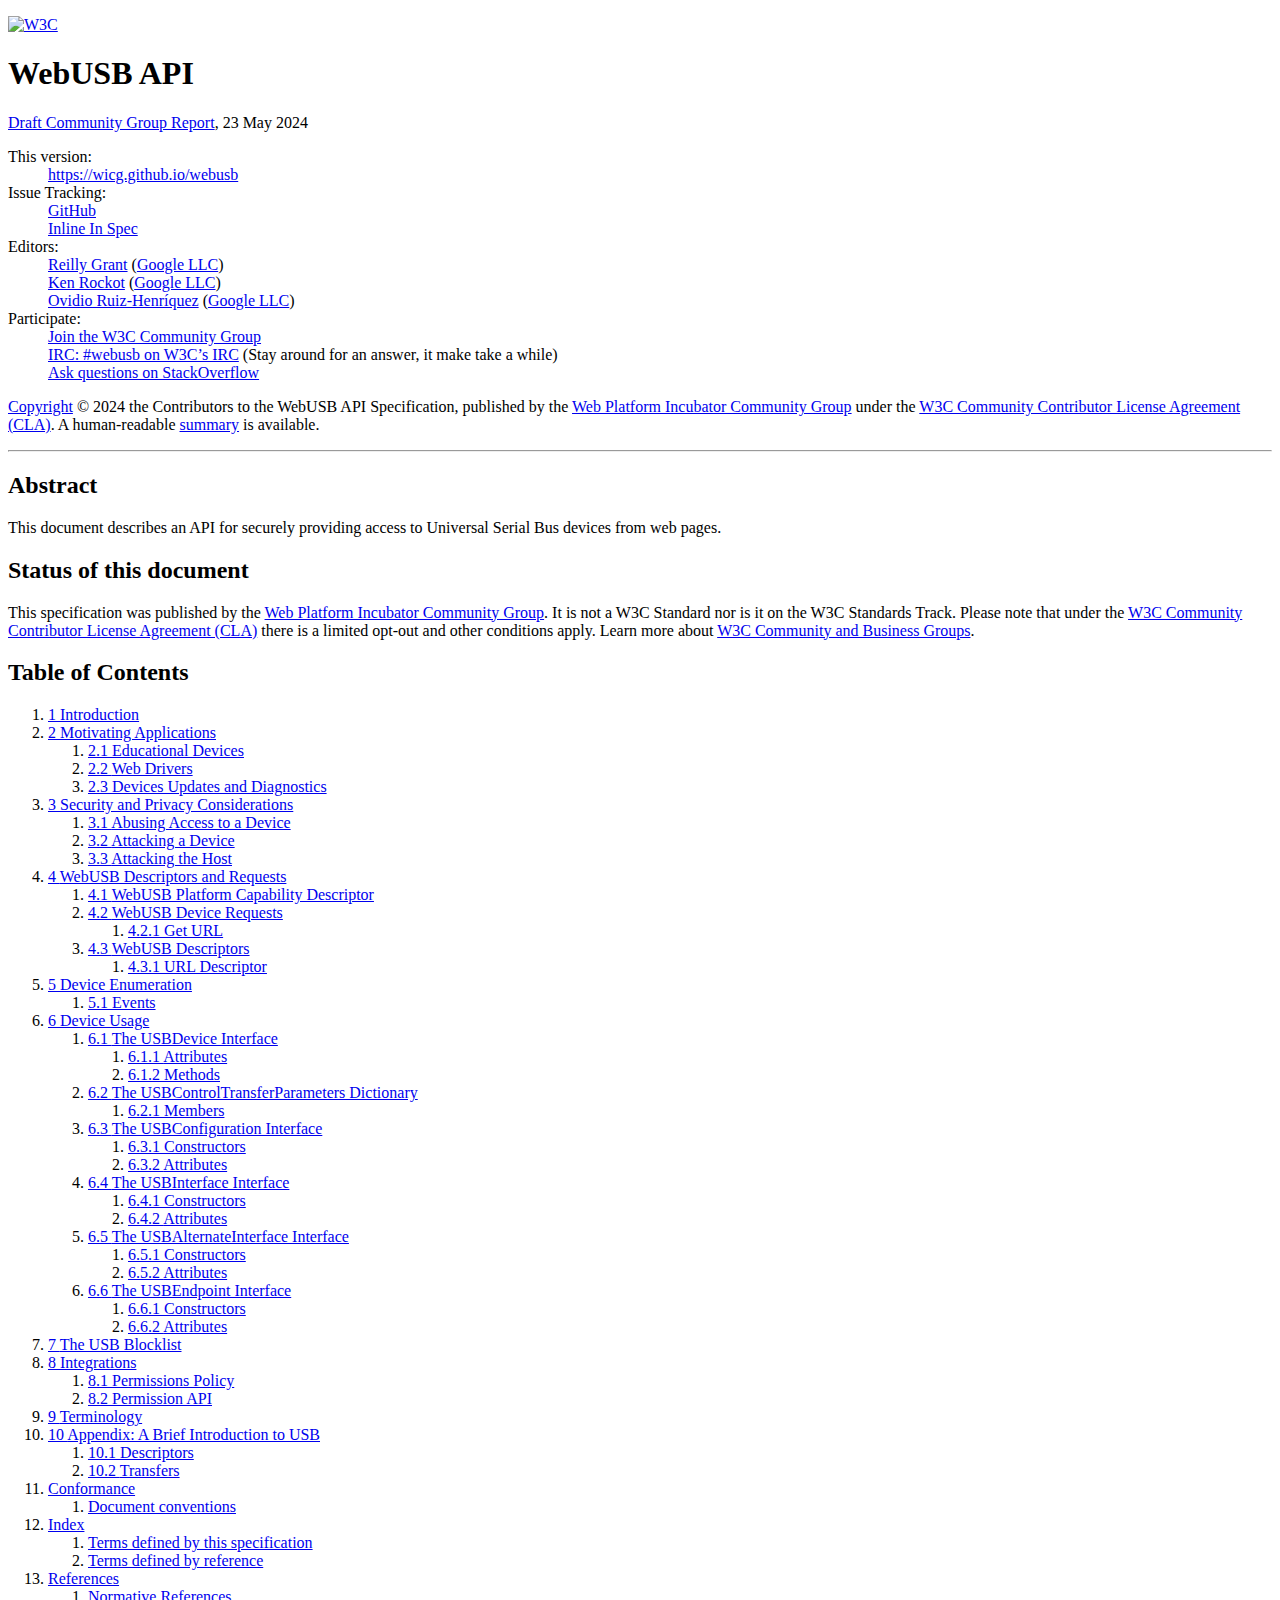
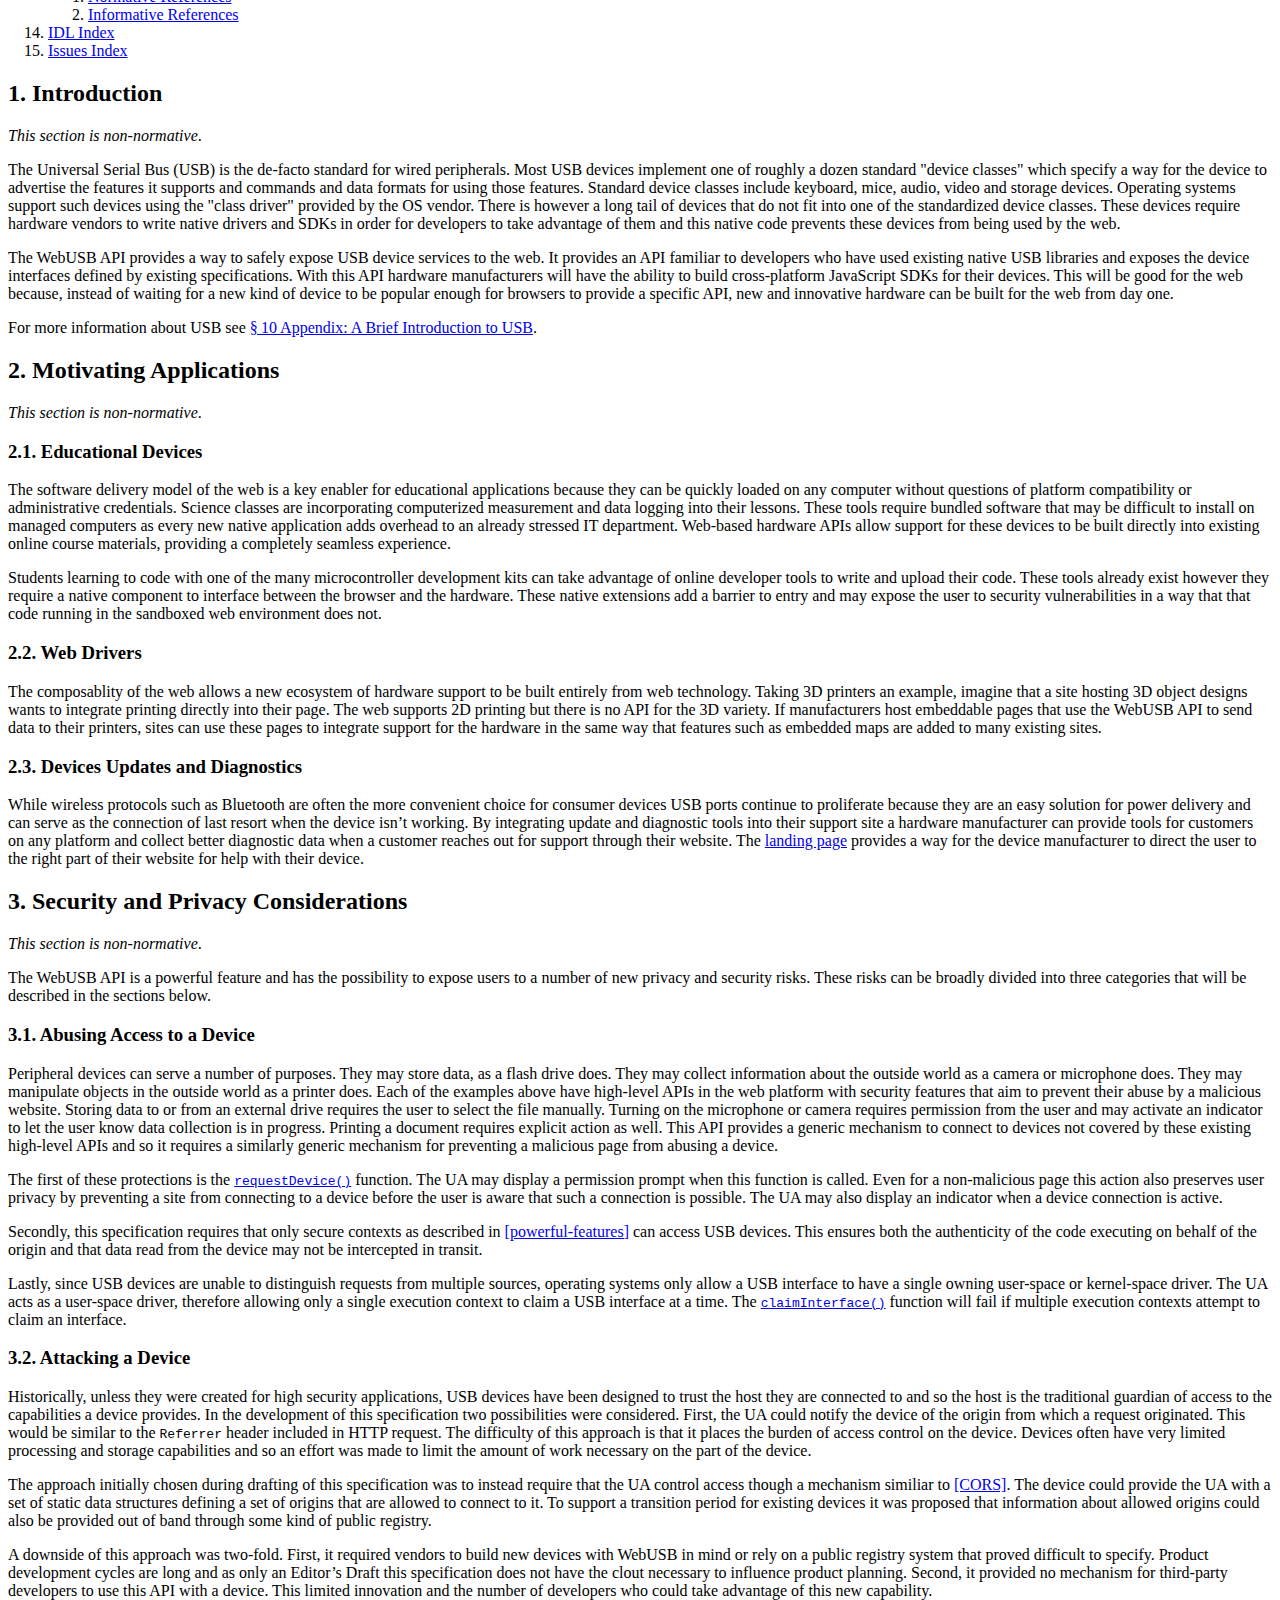
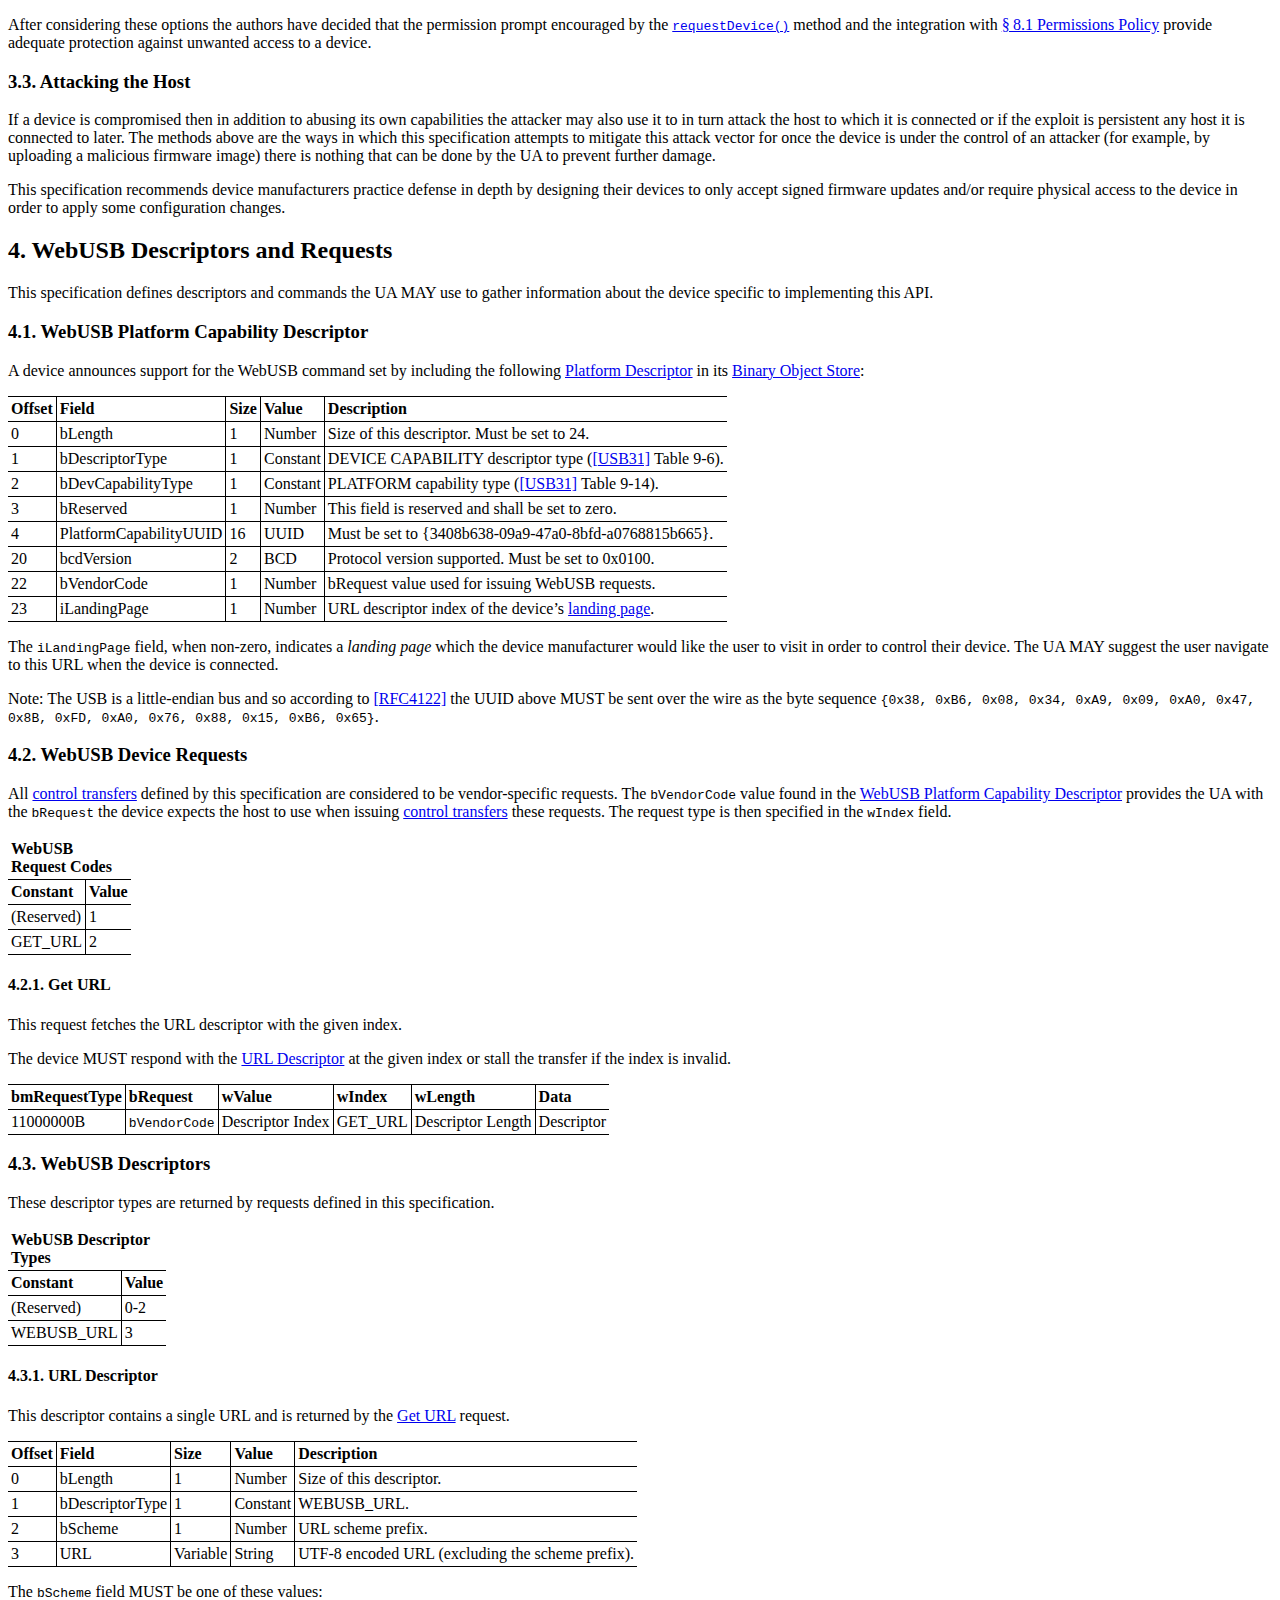
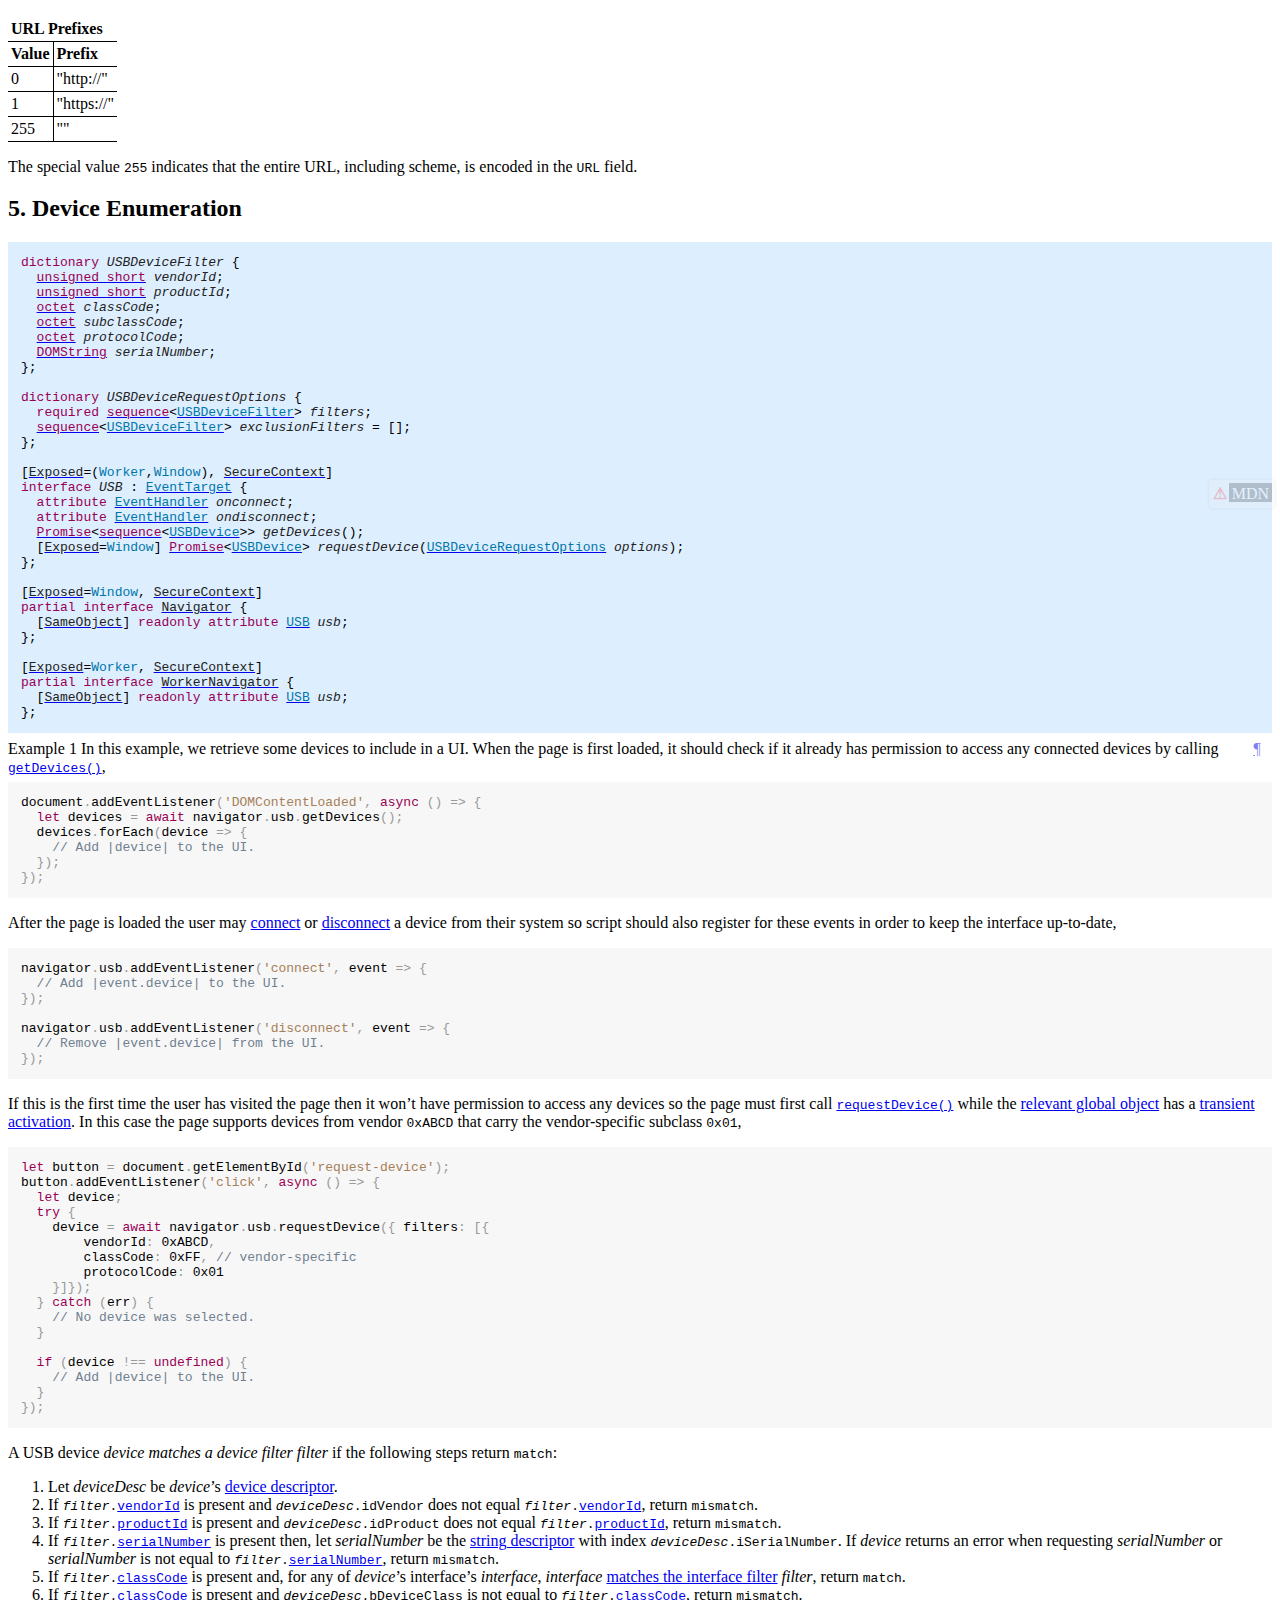
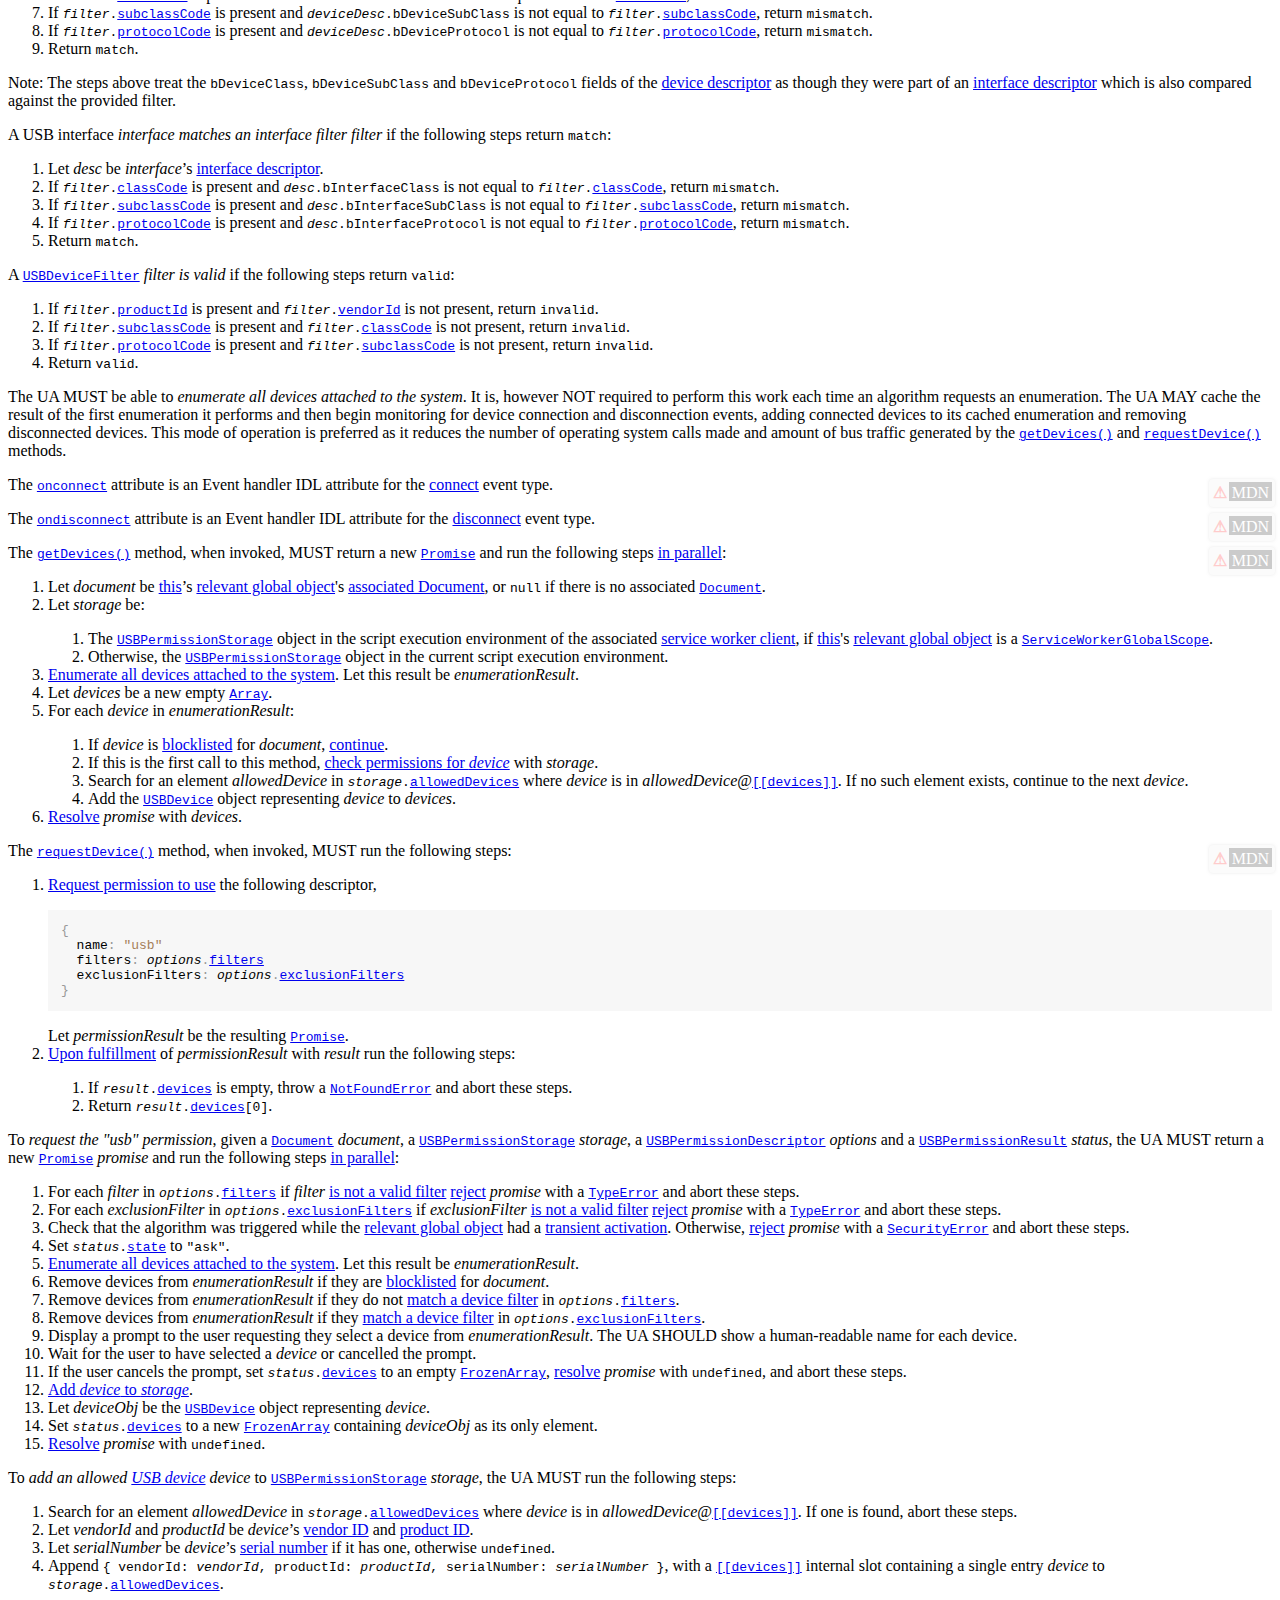
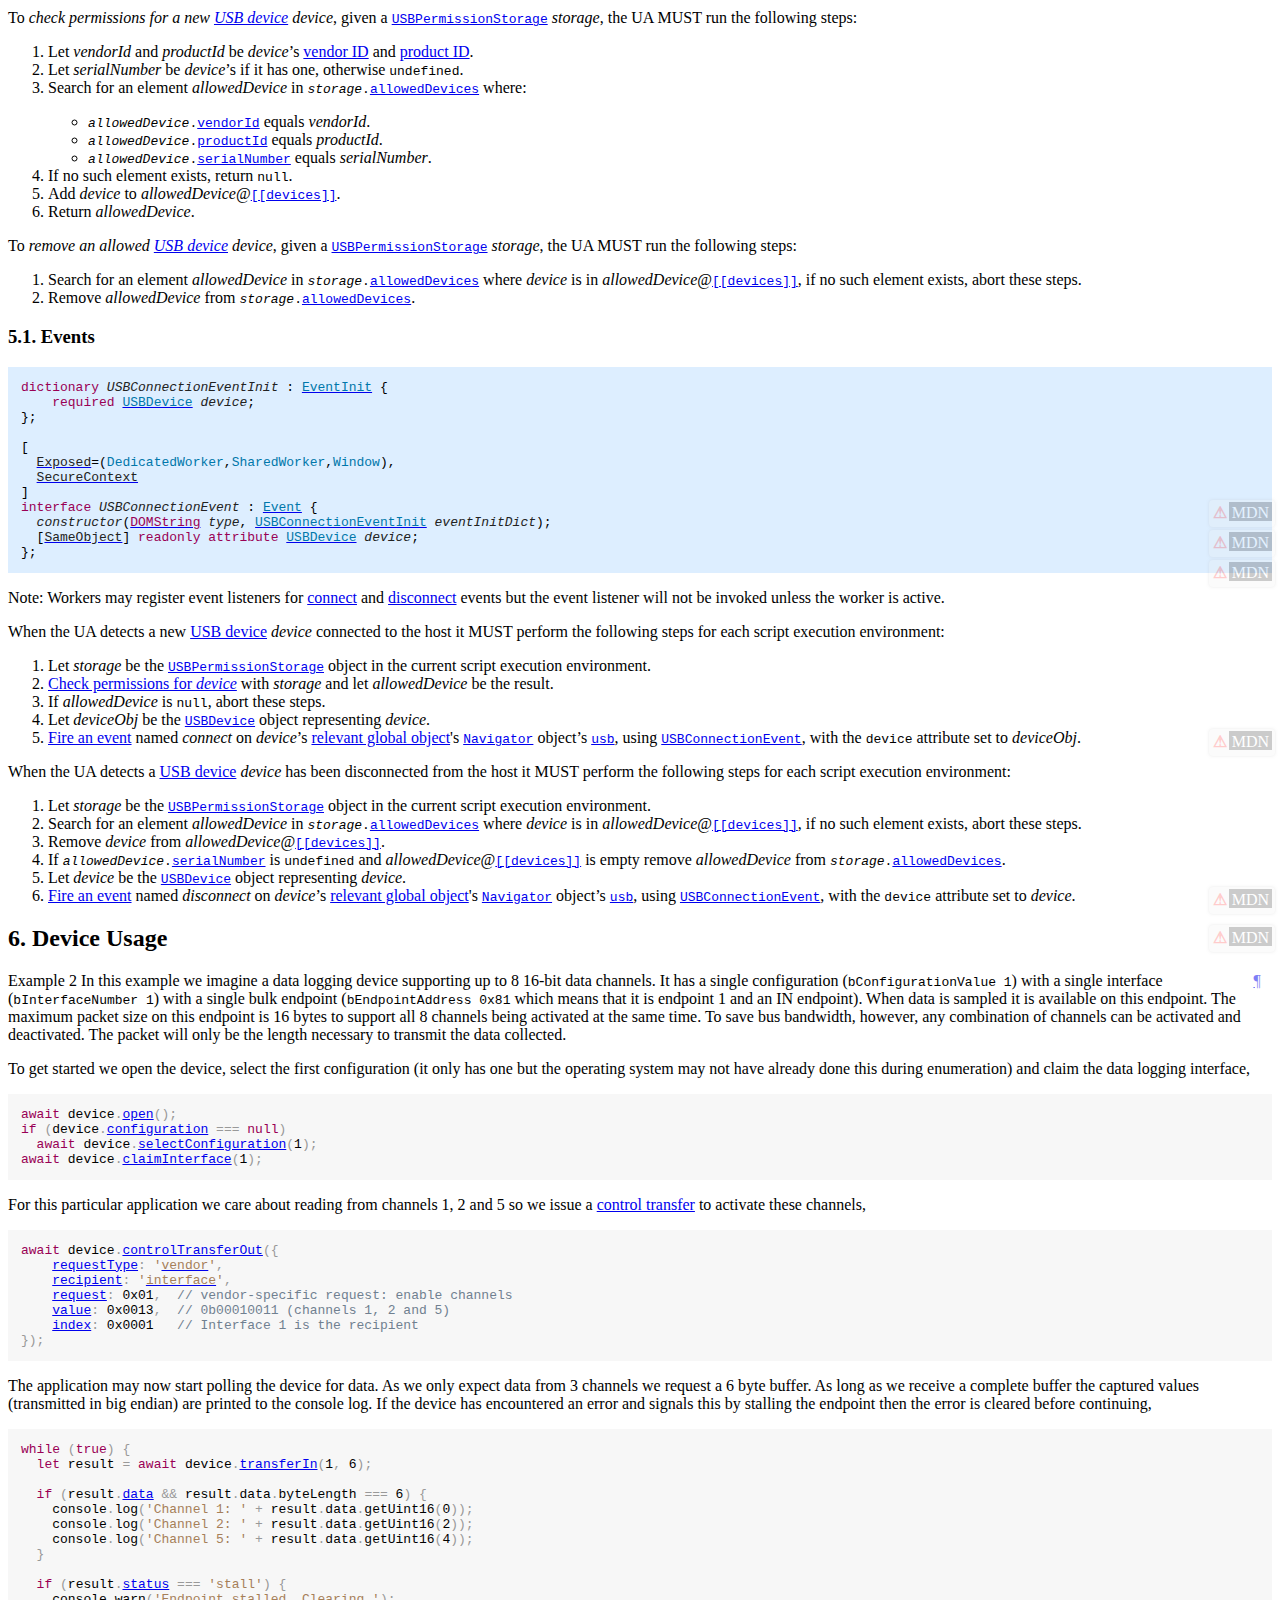
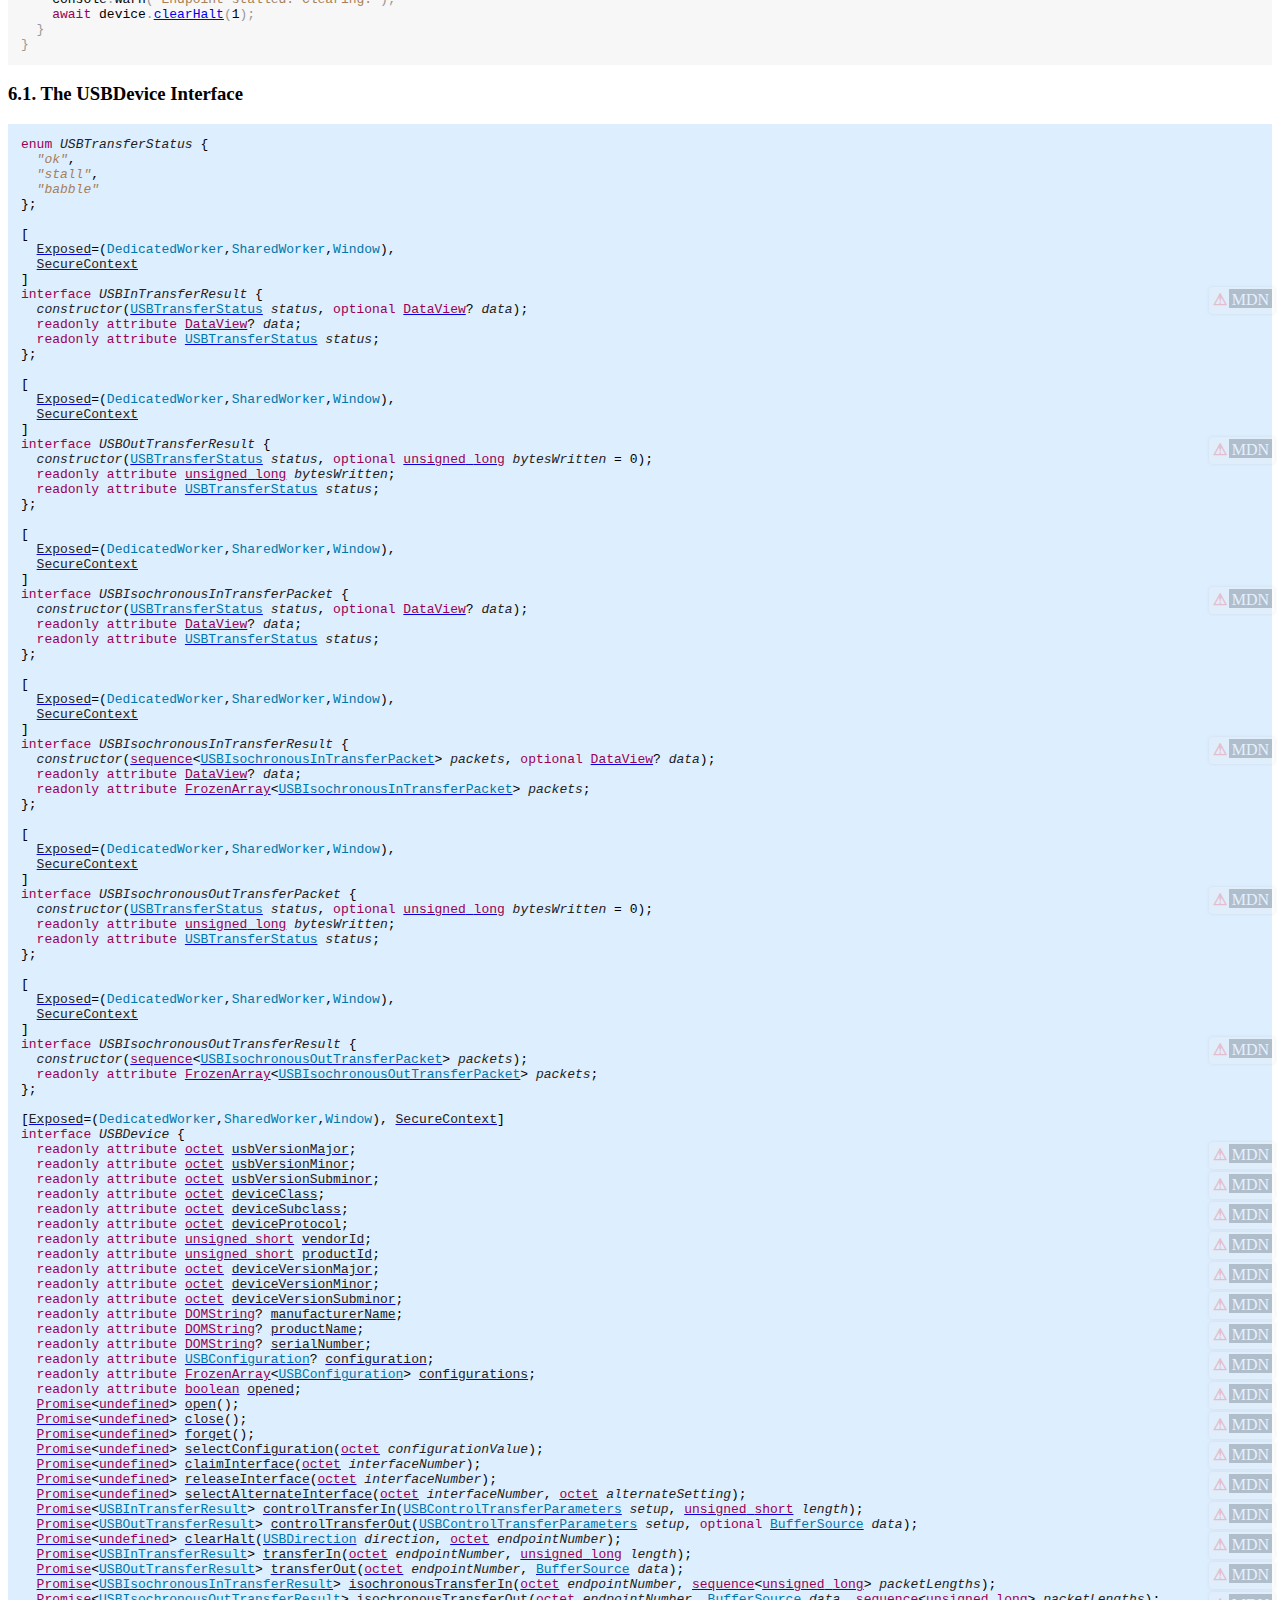
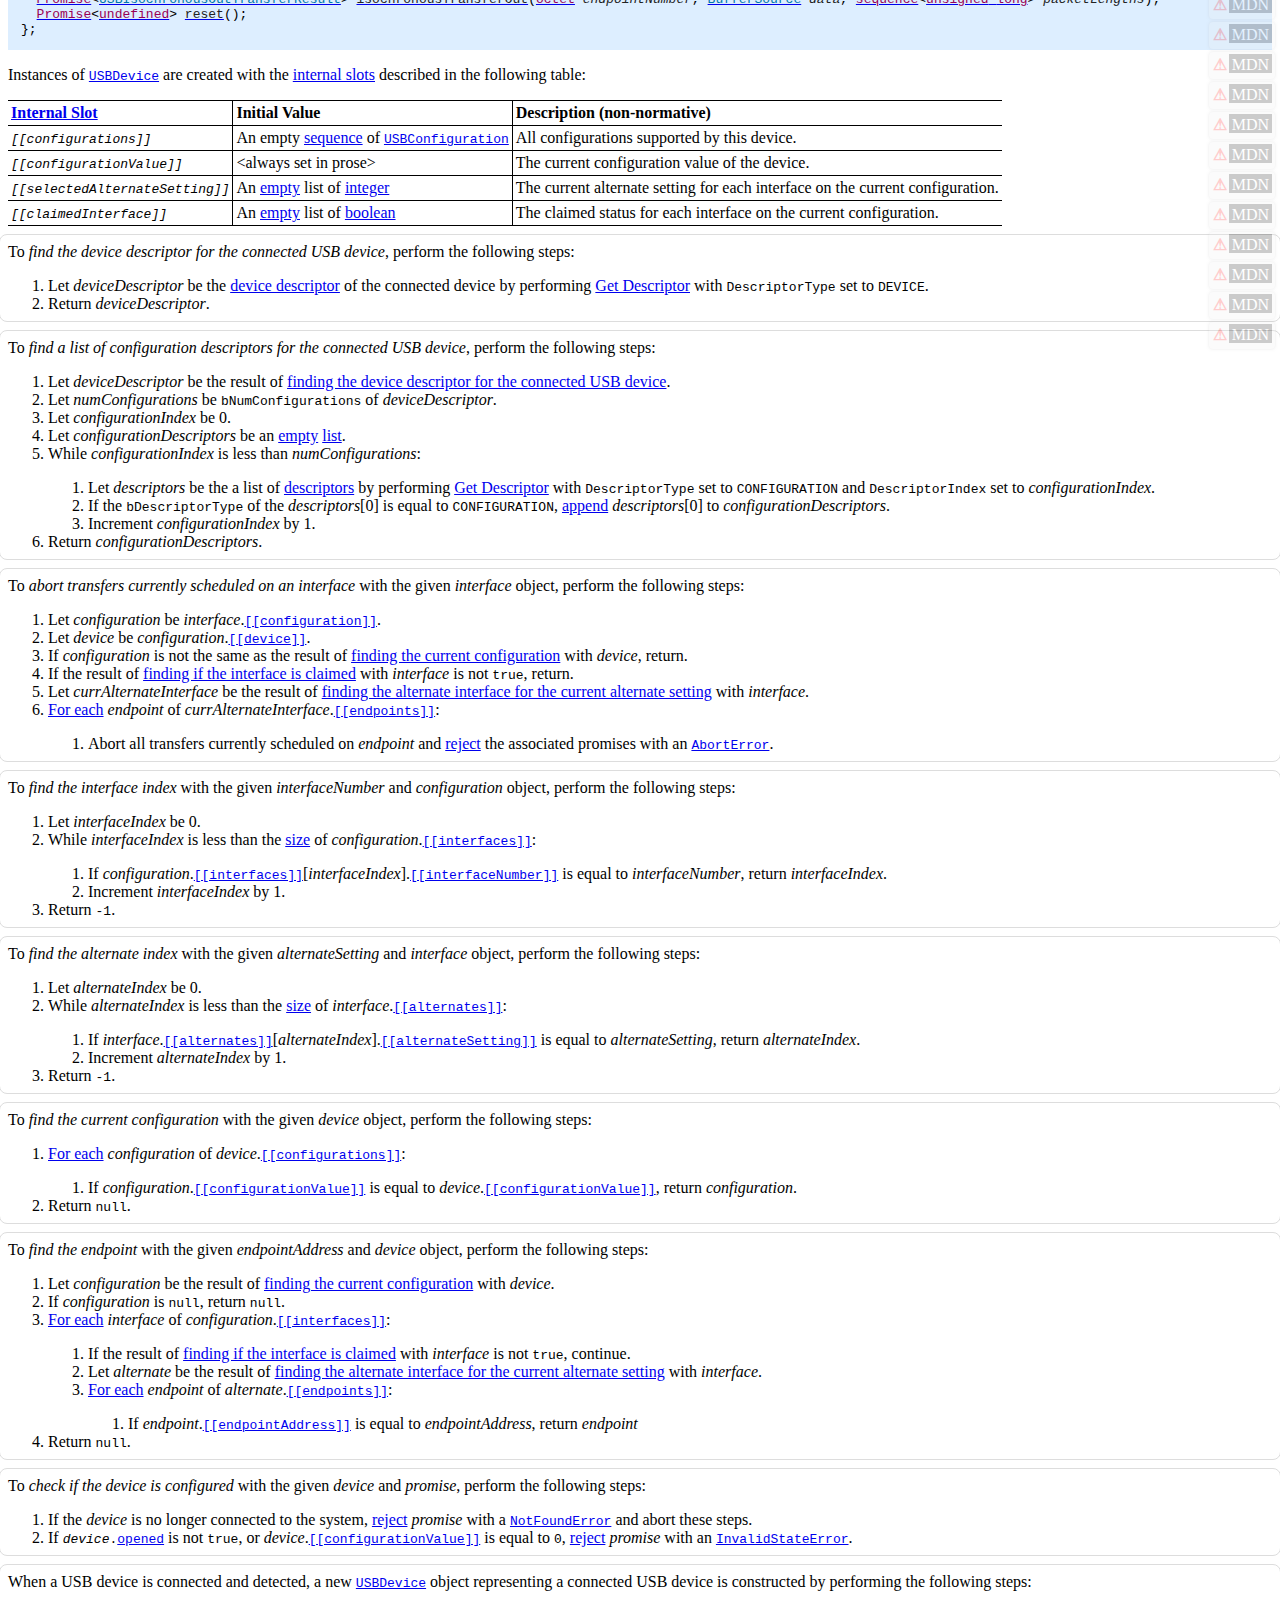
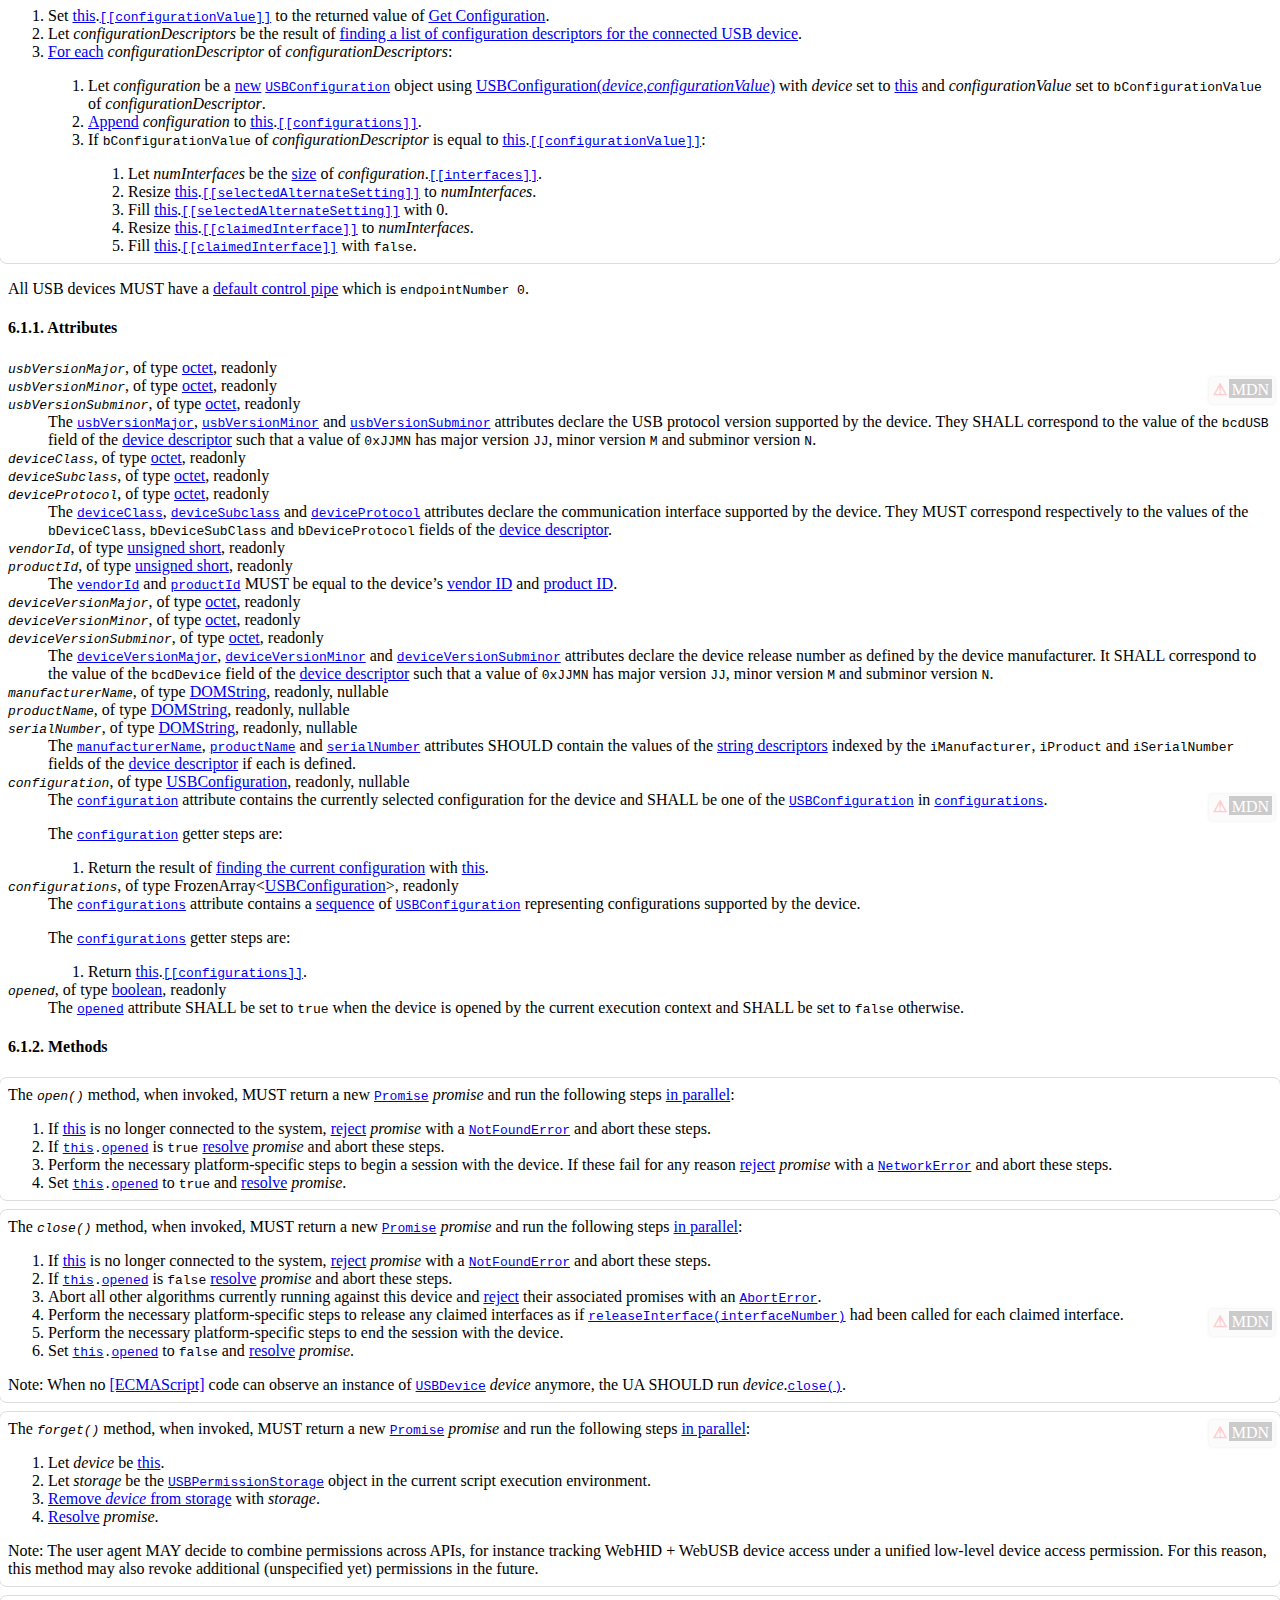
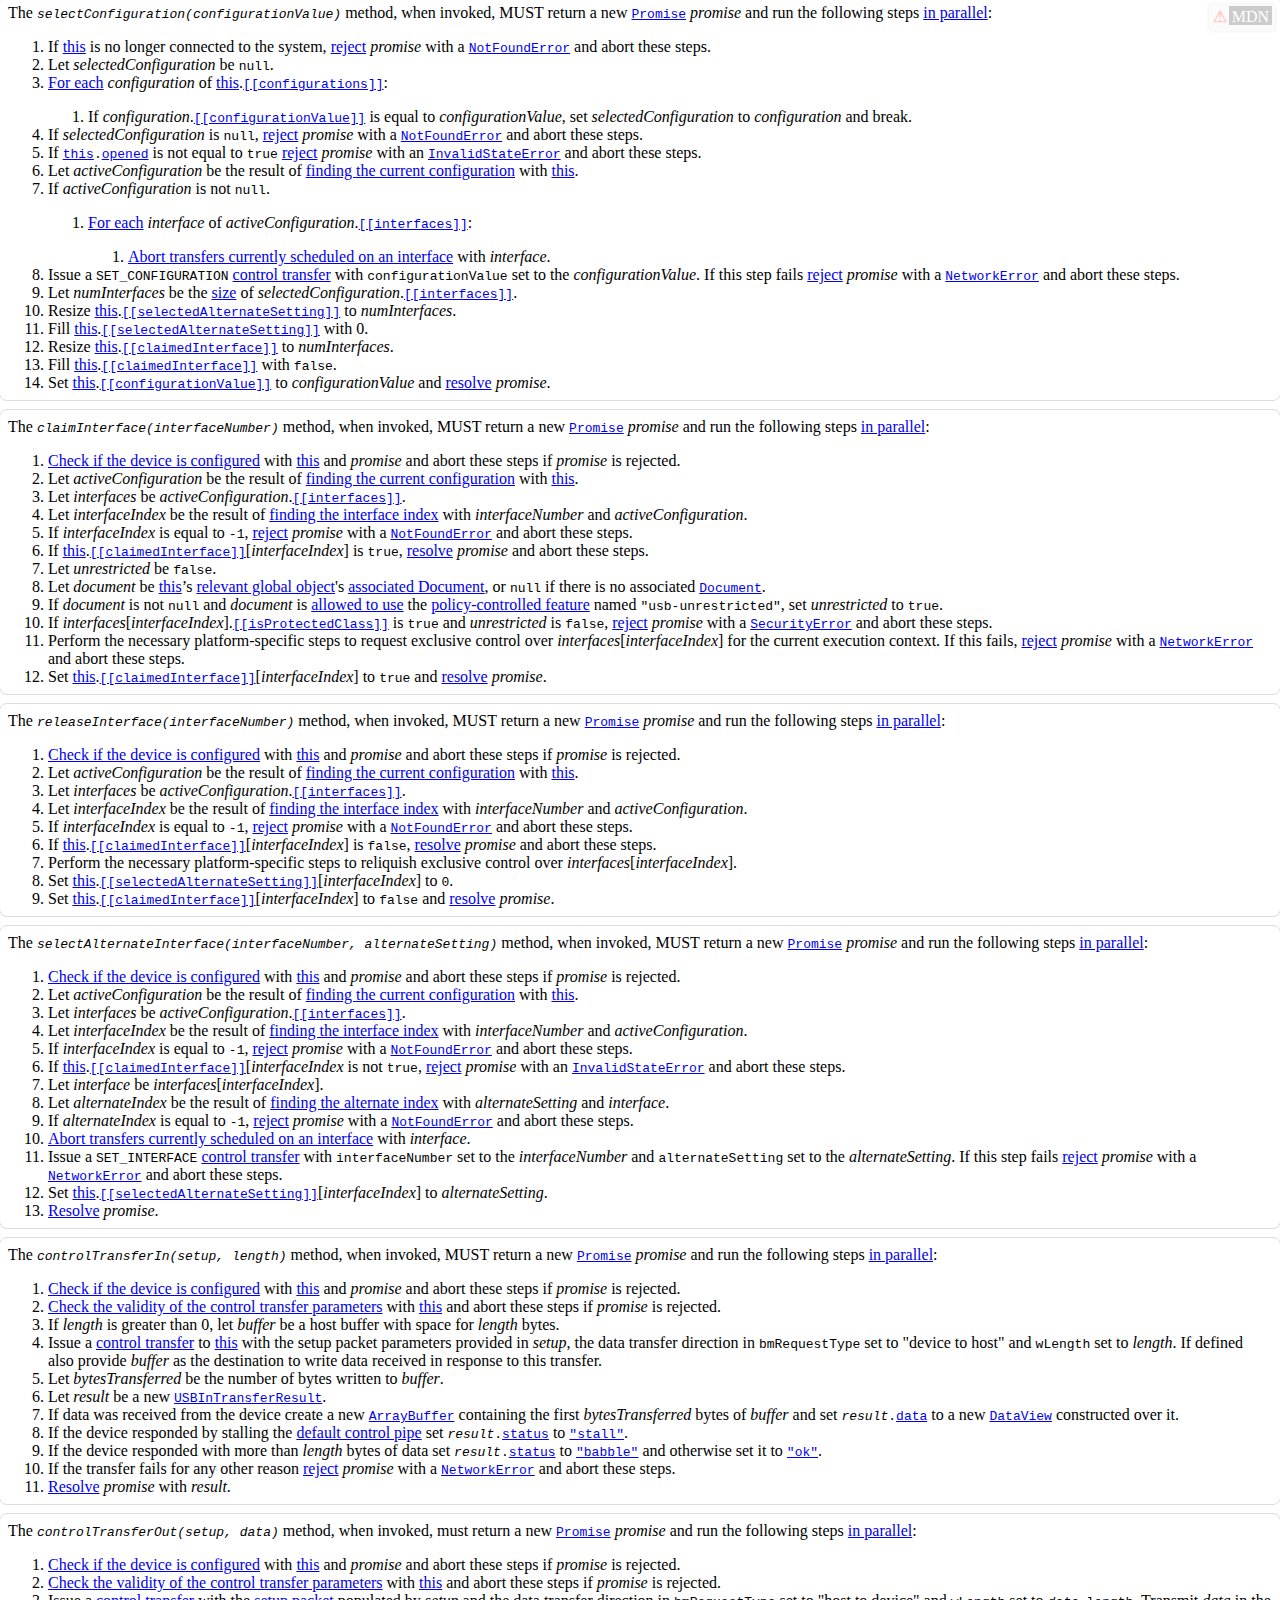
==== commit 5c1bd1c8: "Merge pull request #248 from WICG/security-privacy-questionnaire" ====
--- a/index.html
+++ b/index.html
@@ -6,7 +6,7 @@
   <link href="https://www.w3.org/StyleSheets/TR/2021/cg-draft" rel="stylesheet">
   <meta content="Bikeshed version 82ce88815, updated Thu Sep 7 16:33:55 2023 -0700" name="generator">
   <link href="https://wicg.github.io/webusb" rel="canonical">
-  <meta content="17b5ba44fdcdfd8122bbc64bf79475638a11f1a7" name="document-revision">
+  <meta content="775f963bfa0ba1c0616ad4ba2b00cf10d94744e1" name="document-revision">
 <style>
 table {
   border-collapse: collapse;
@@ -921,7 +921,7 @@
   <div class="head">
    <p data-fill-with="logo"><a class="logo" href="https://www.w3.org/"> <img alt="W3C" height="48" src="https://www.w3.org/StyleSheets/TR/2021/logos/W3C" width="72"> </a> </p>
    <h1 class="p-name no-ref" id="title">WebUSB API</h1>
-   <p id="w3c-state"><a href="https://www.w3.org/standards/types#CG-DRAFT">Draft Community Group Report</a>, <time class="dt-updated" datetime="2023-11-13">13 November 2023</time></p>
+   <p id="w3c-state"><a href="https://www.w3.org/standards/types#CG-DRAFT">Draft Community Group Report</a>, <time class="dt-updated" datetime="2024-05-23">23 May 2024</time></p>
    <div data-fill-with="spec-metadata">
     <dl>
      <dt>This version:
@@ -940,7 +940,7 @@
     </dl>
    </div>
    <div data-fill-with="warning"></div>
-   <p class="copyright" data-fill-with="copyright"><a href="https://www.w3.org/policies/#copyright">Copyright</a> © 2023 the Contributors to the WebUSB API Specification, published by the <a href="https://www.w3.org/community/wicg/">Web Platform Incubator Community Group</a> under the <a href="https://www.w3.org/community/about/agreements/cla/">W3C Community Contributor License Agreement (CLA)</a>.
+   <p class="copyright" data-fill-with="copyright"><a href="https://www.w3.org/policies/#copyright">Copyright</a> © 2024 the Contributors to the WebUSB API Specification, published by the <a href="https://www.w3.org/community/wicg/">Web Platform Incubator Community Group</a> under the <a href="https://www.w3.org/community/about/agreements/cla/">W3C Community Contributor License Agreement (CLA)</a>.
 A human-readable <a href="http://www.w3.org/community/about/agreements/cla-deed/">summary</a> is available. </p>
    <hr title="Separator for header">
   </div>
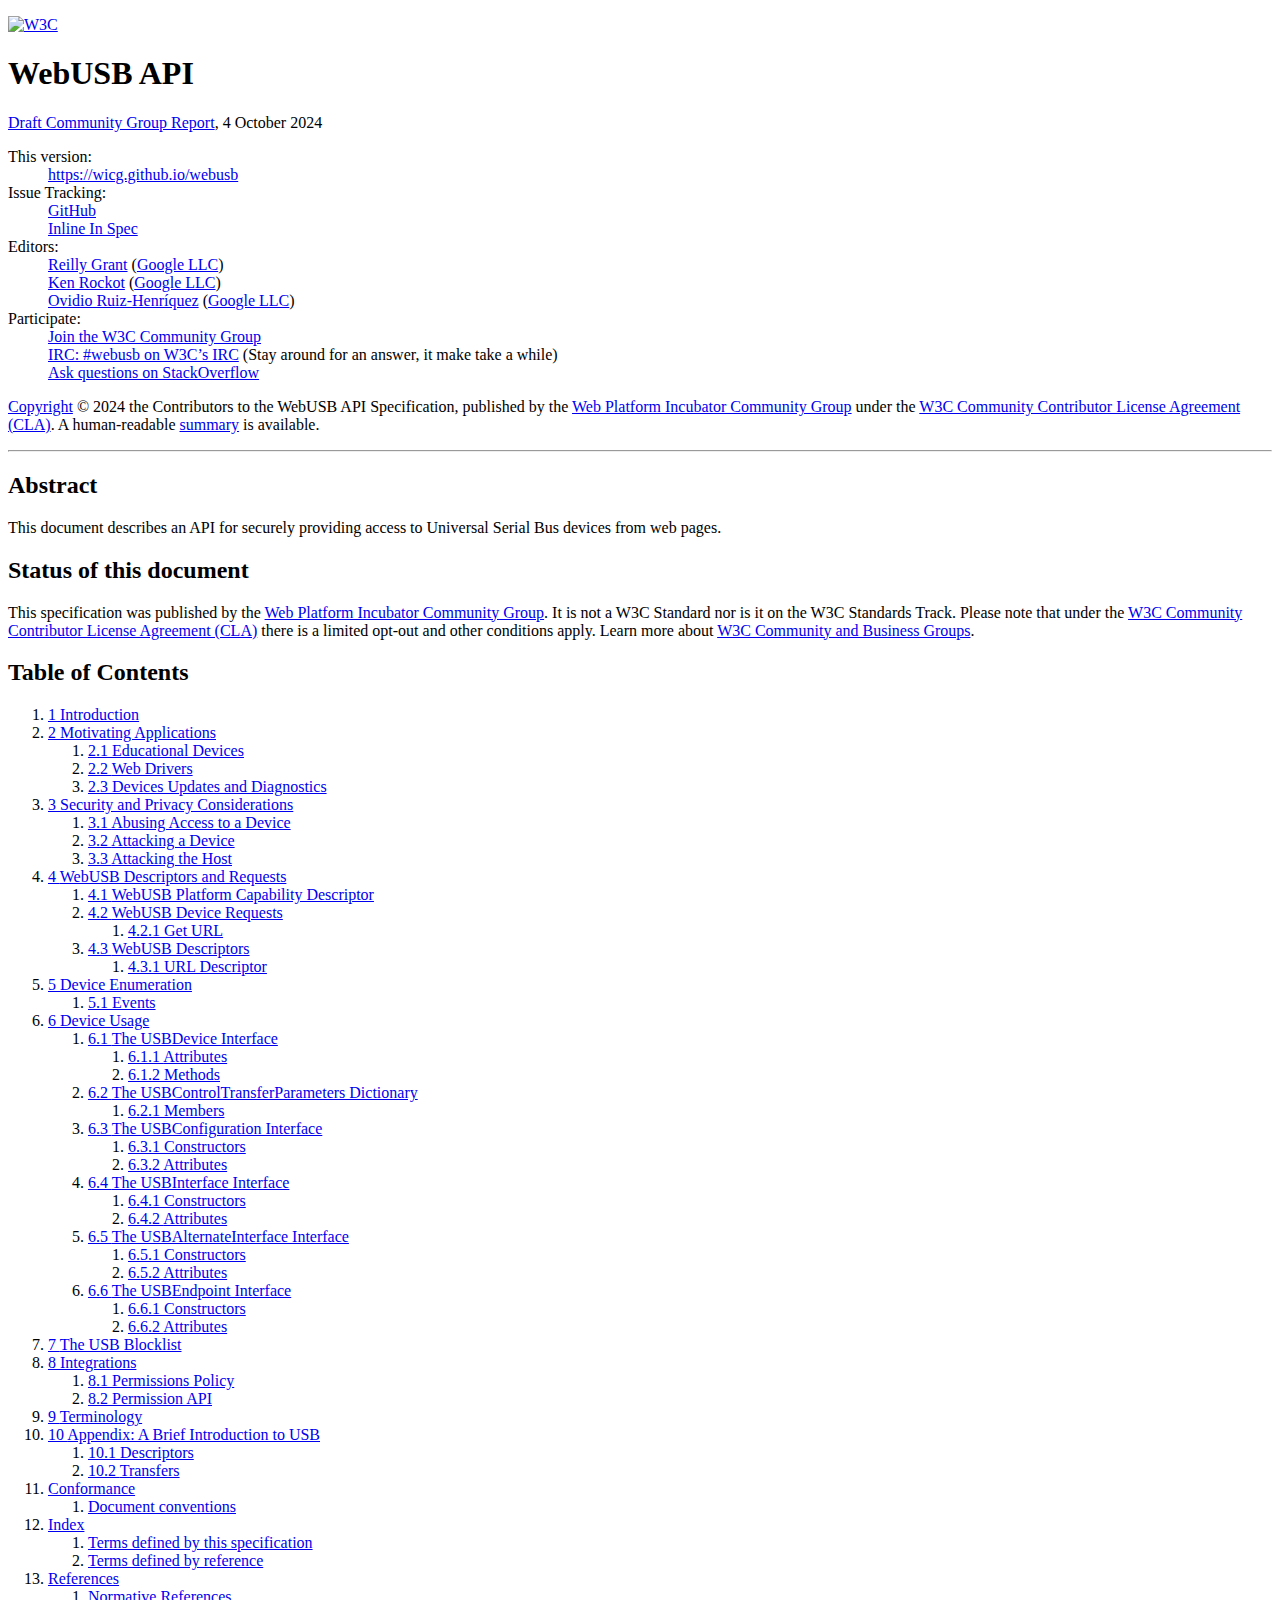
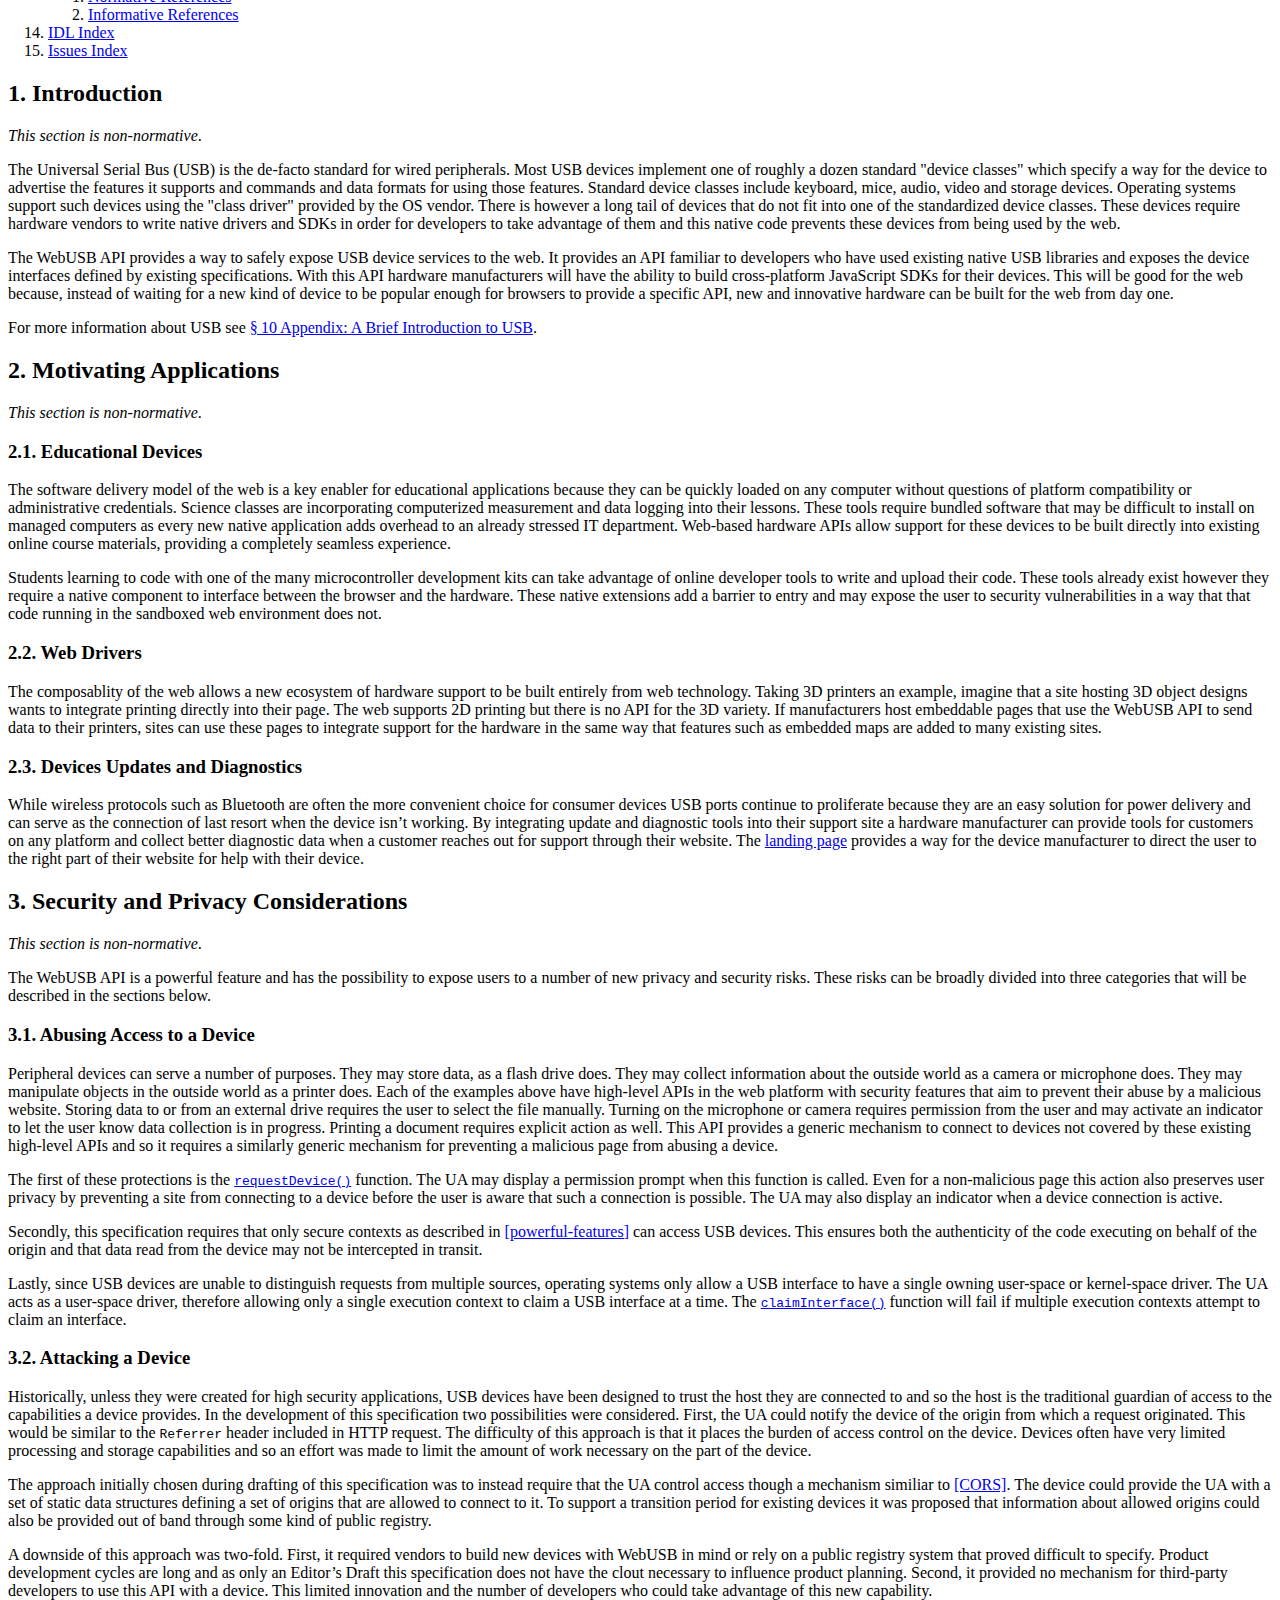
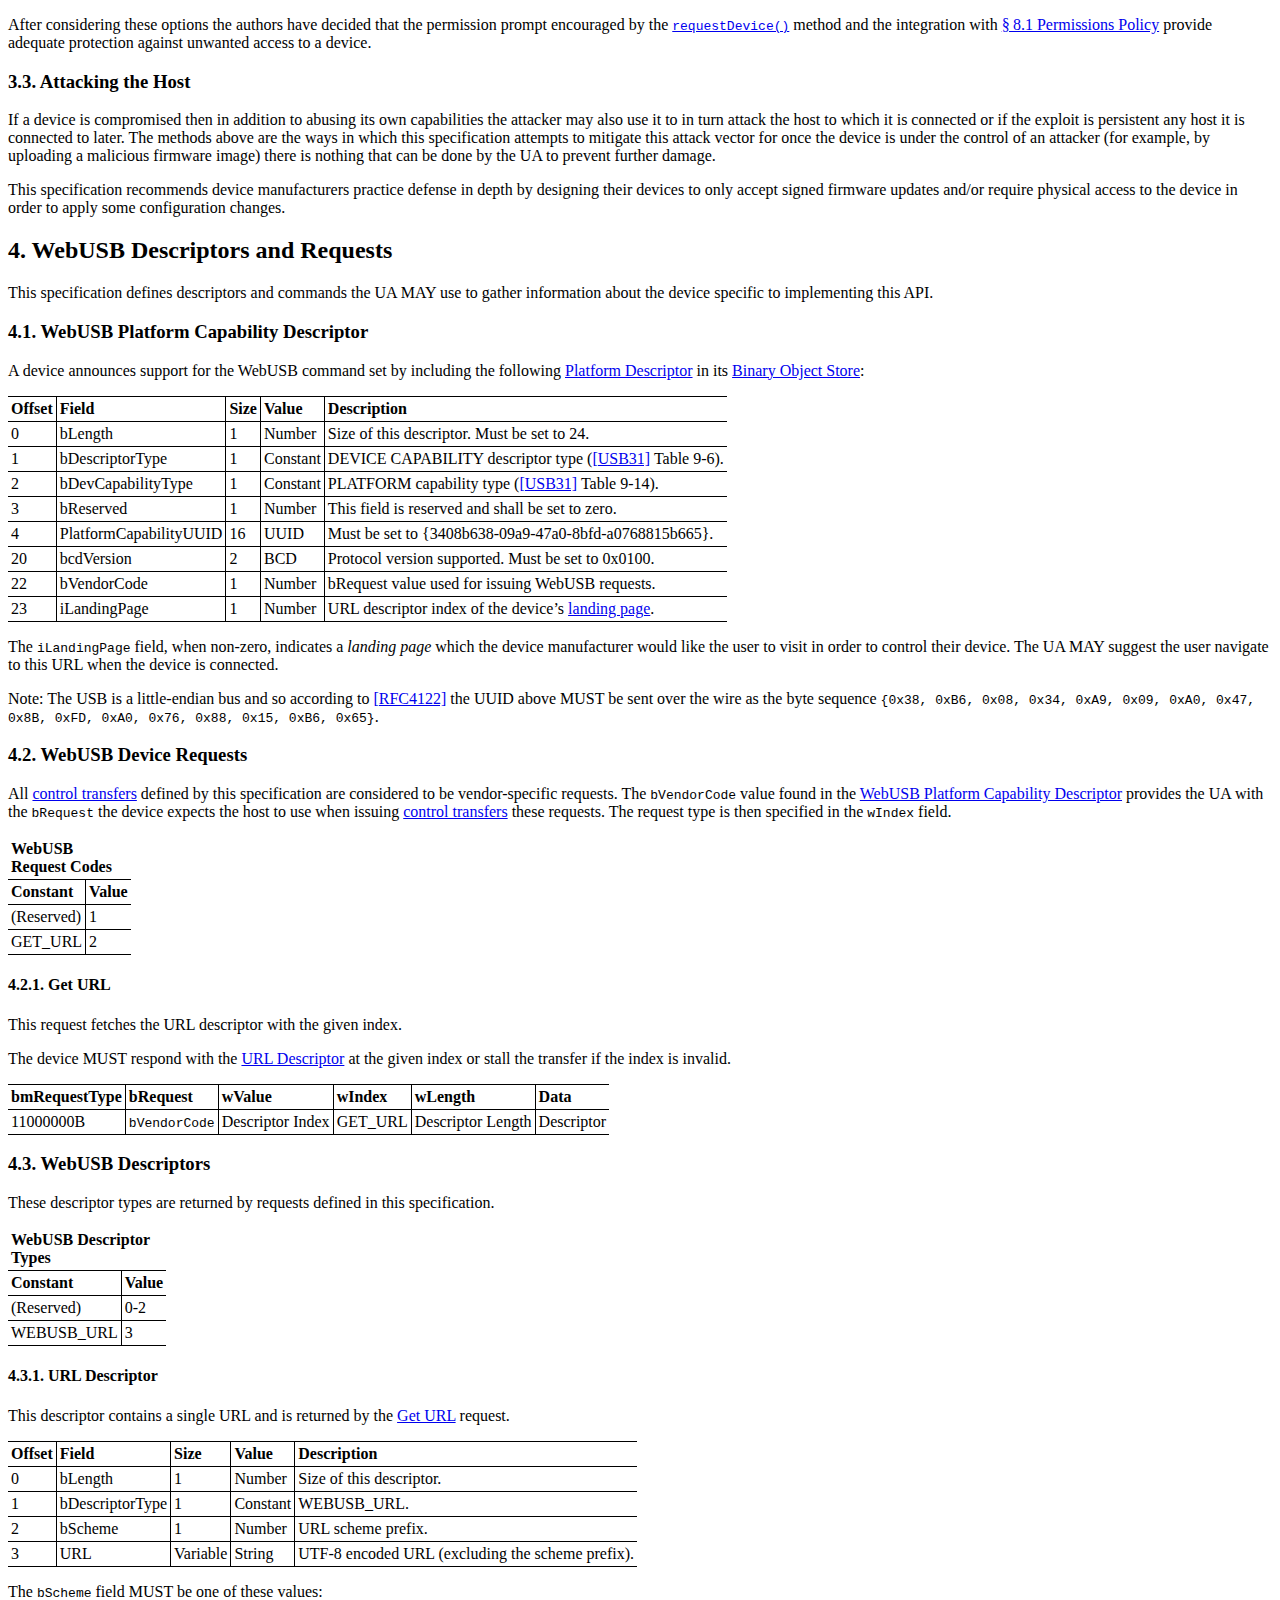
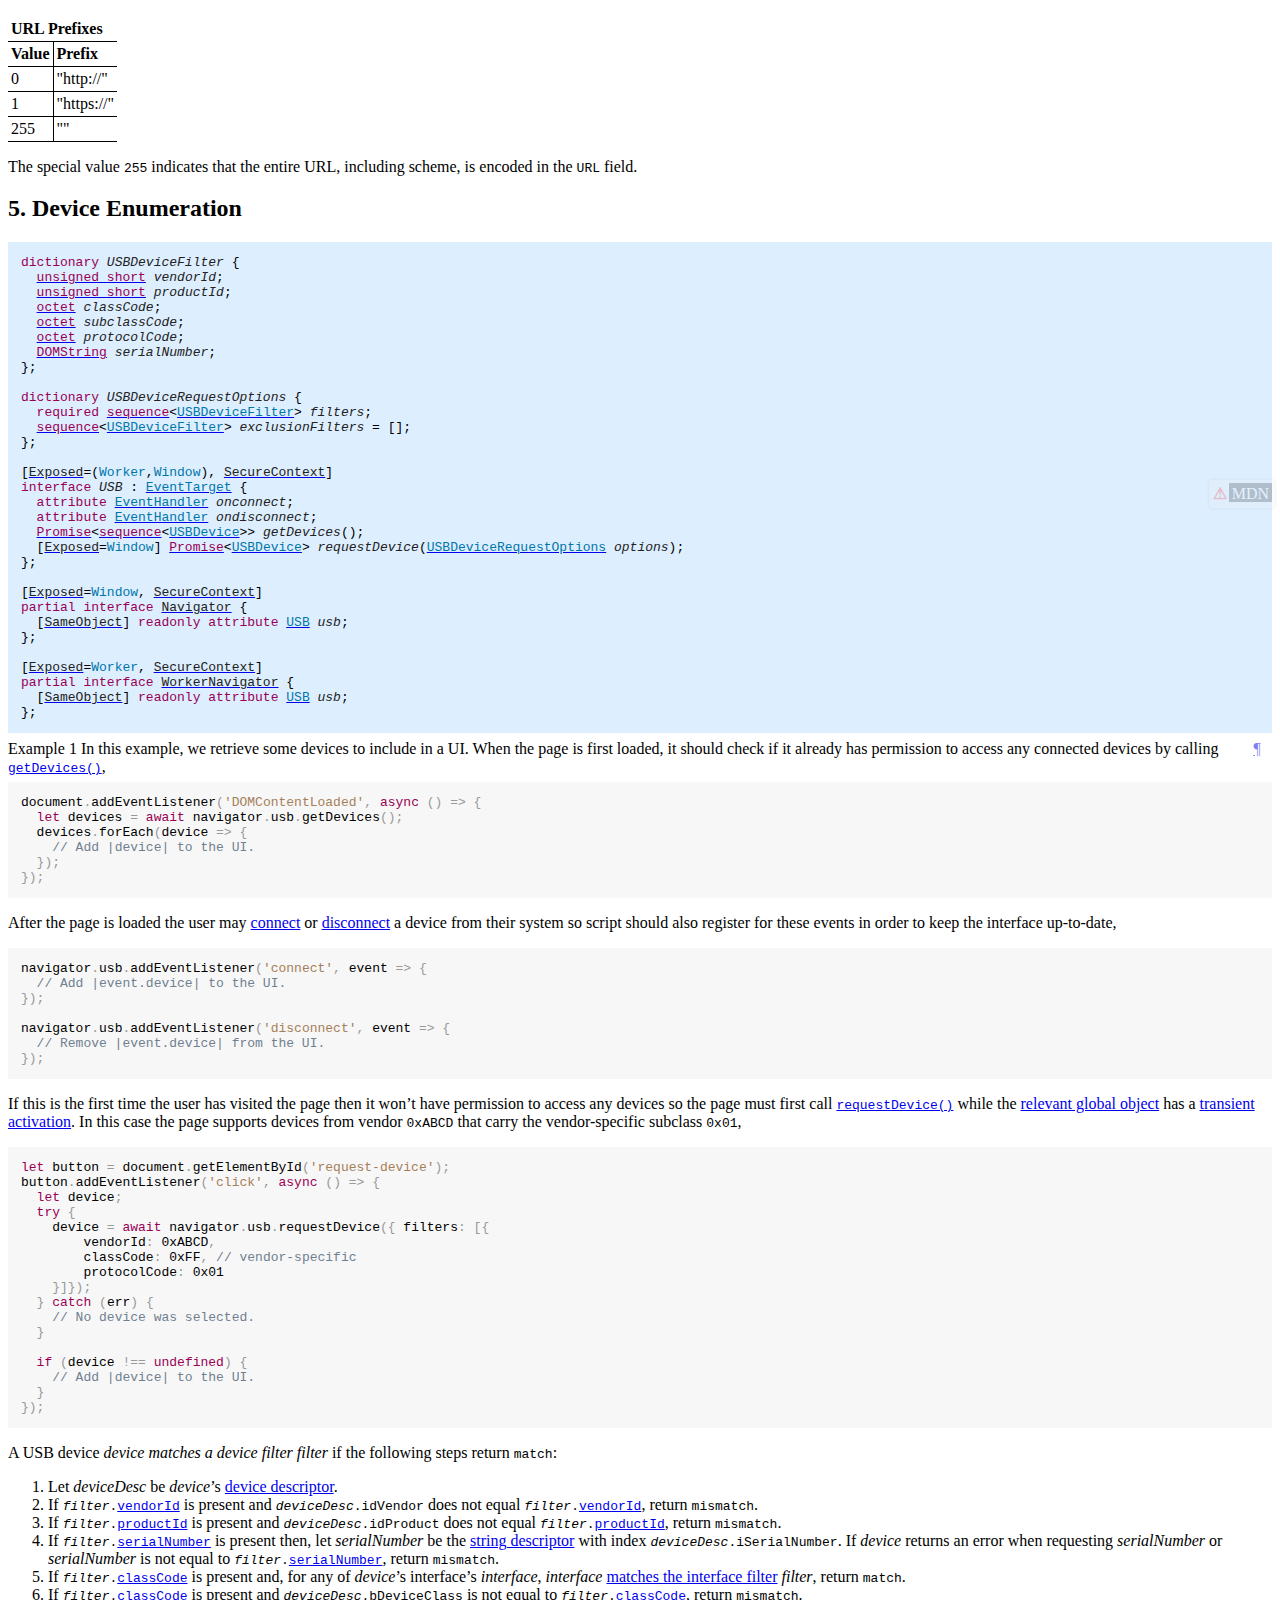
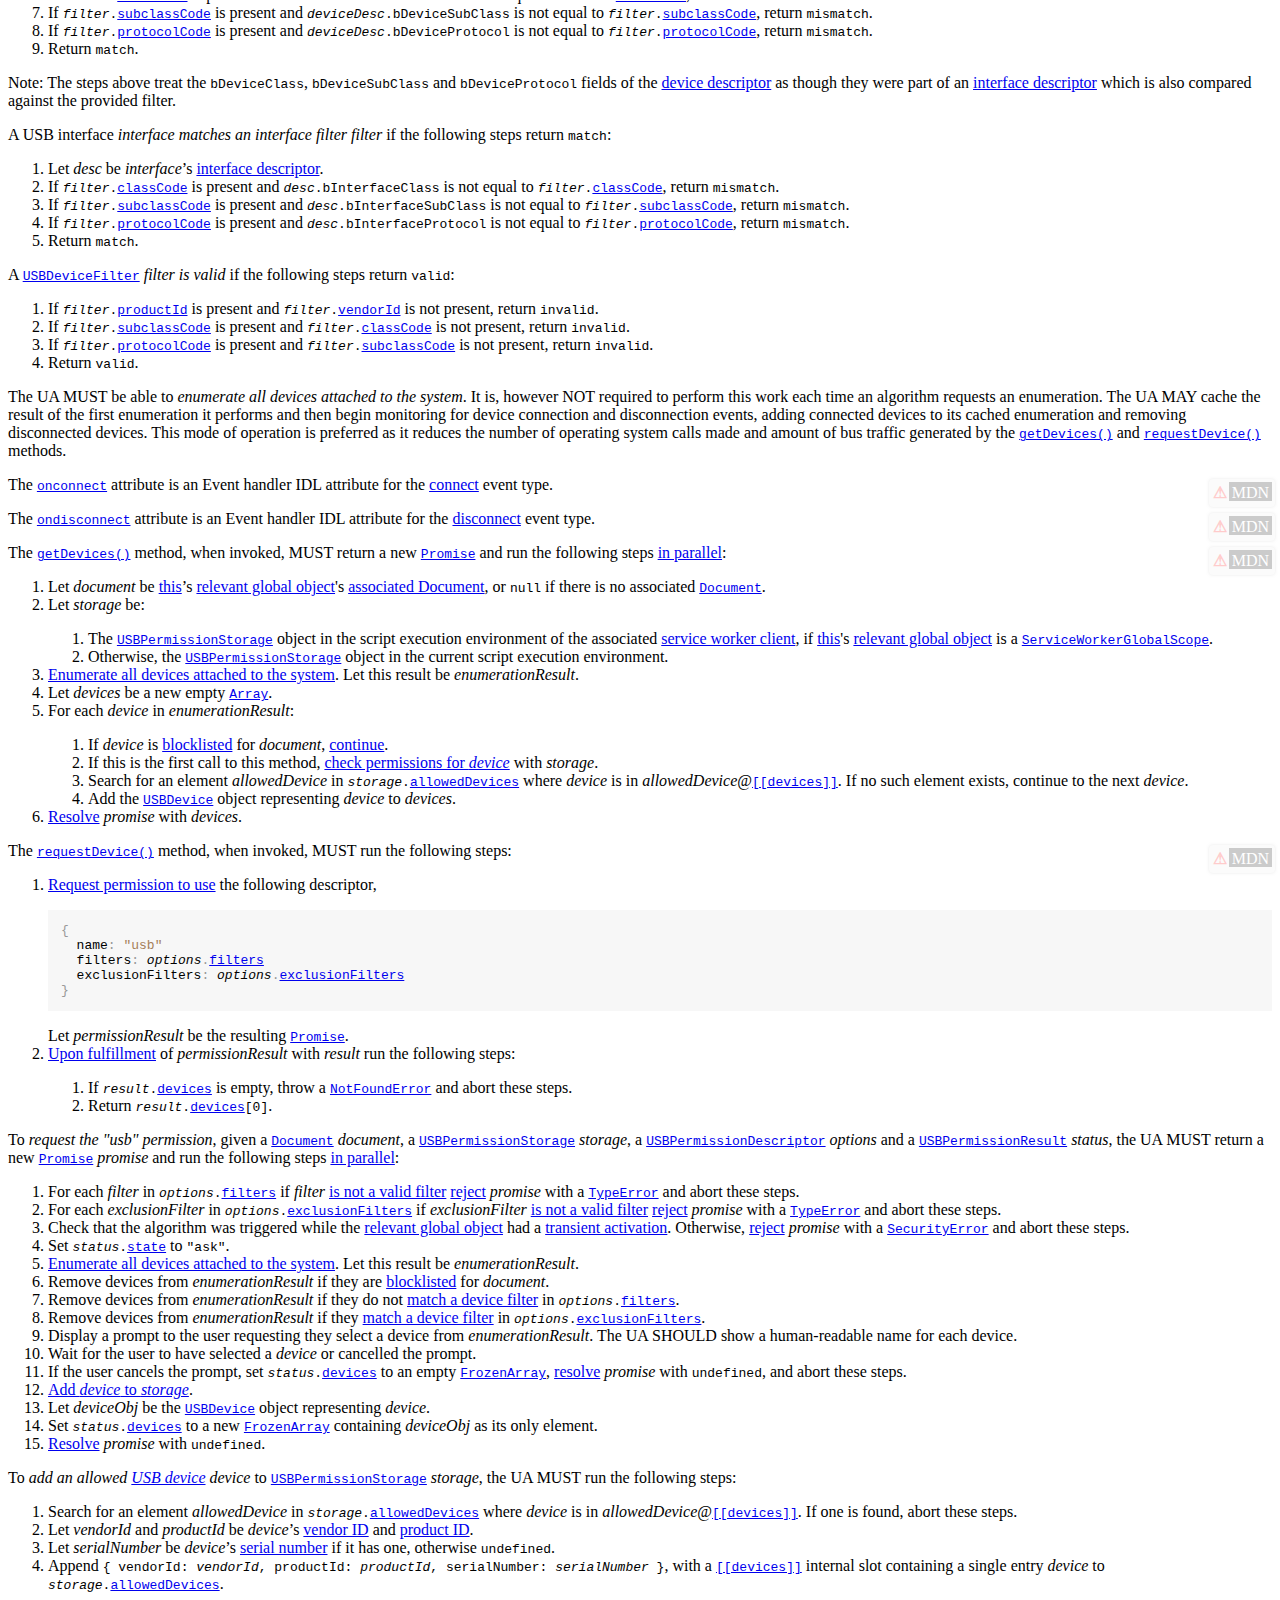
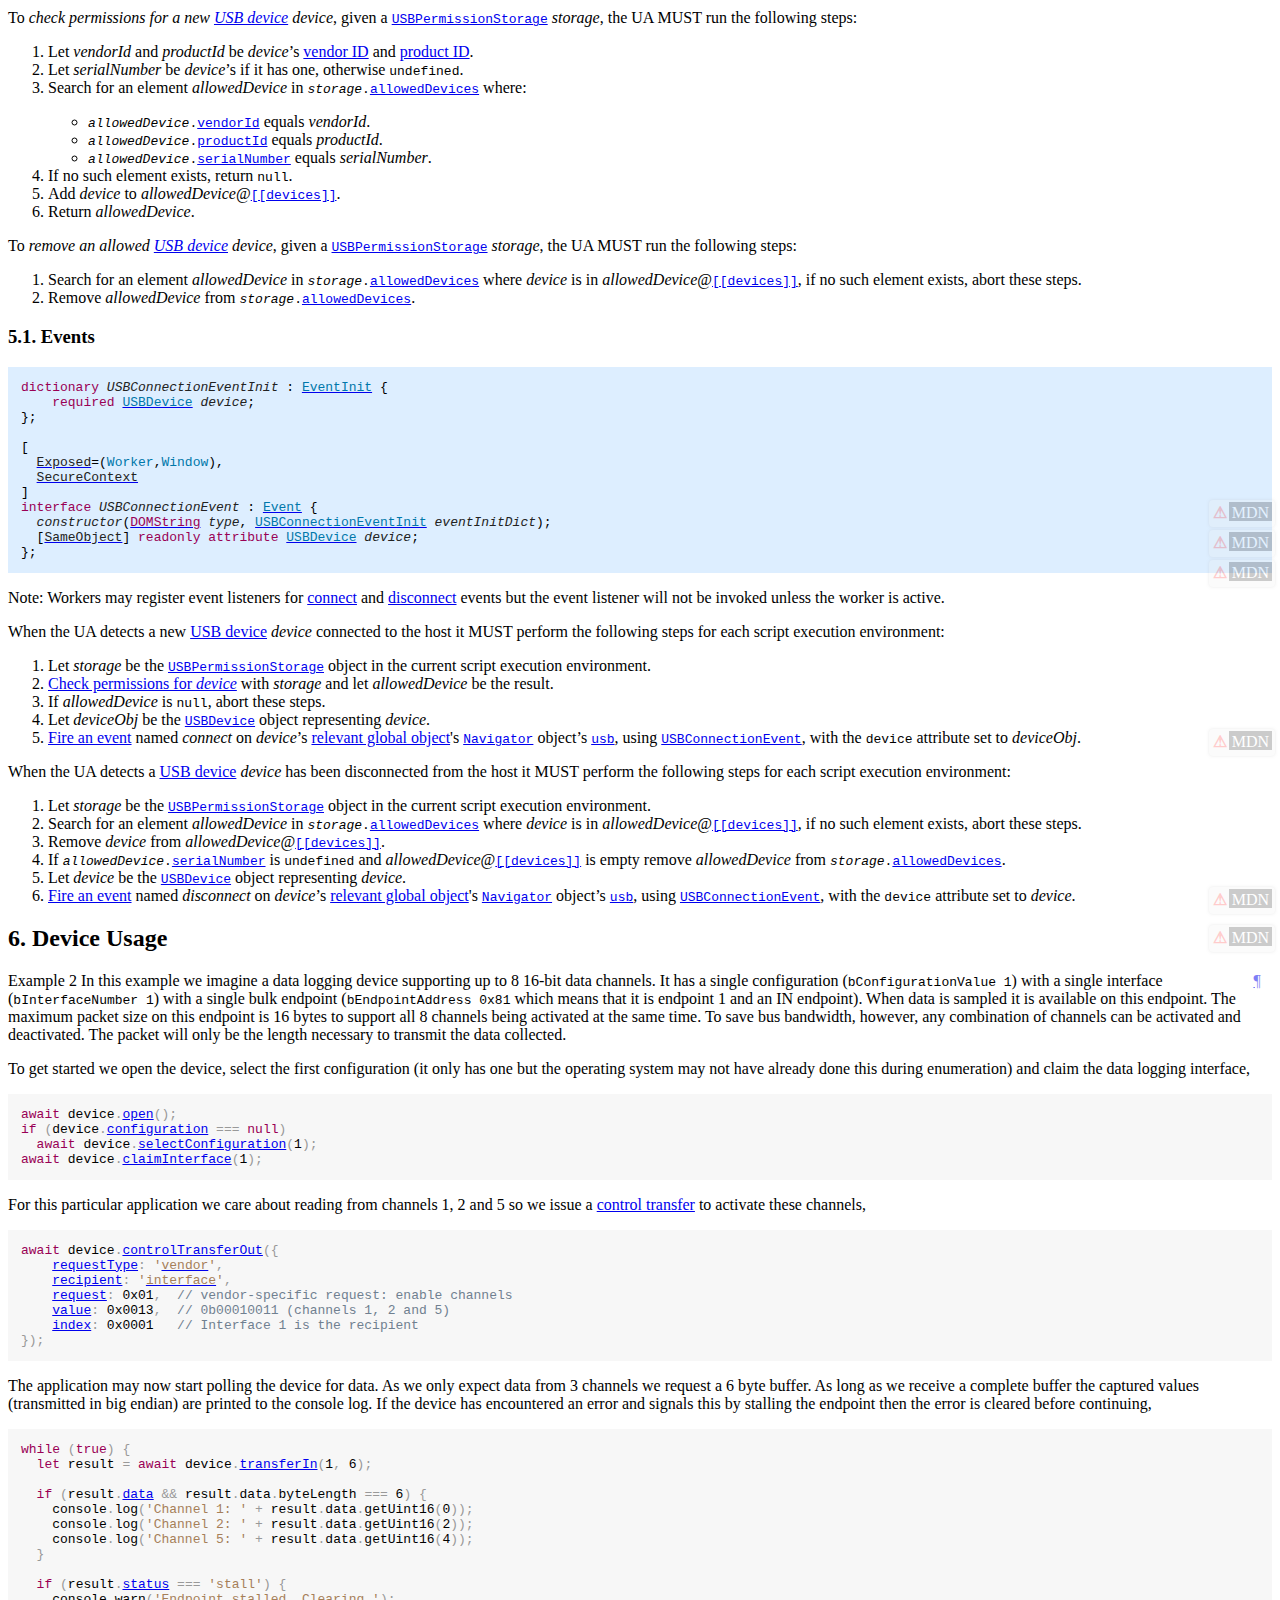
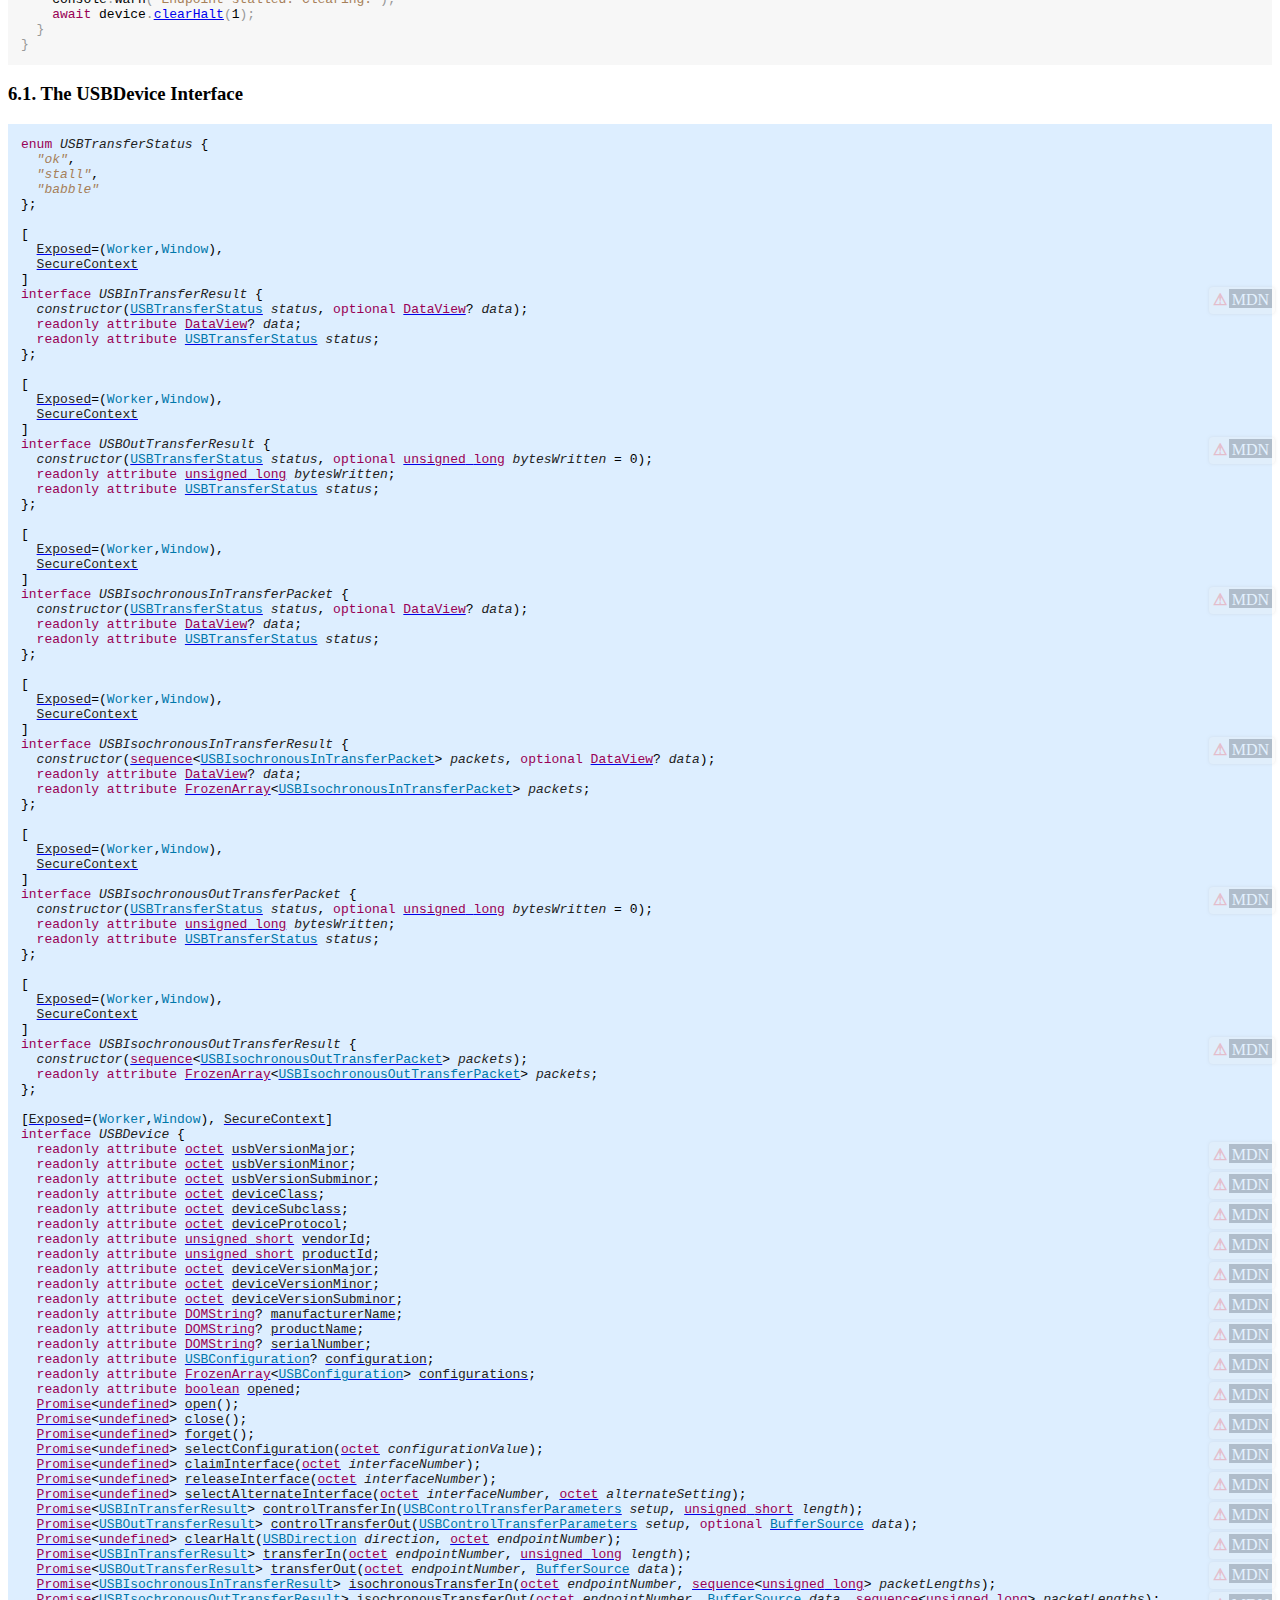
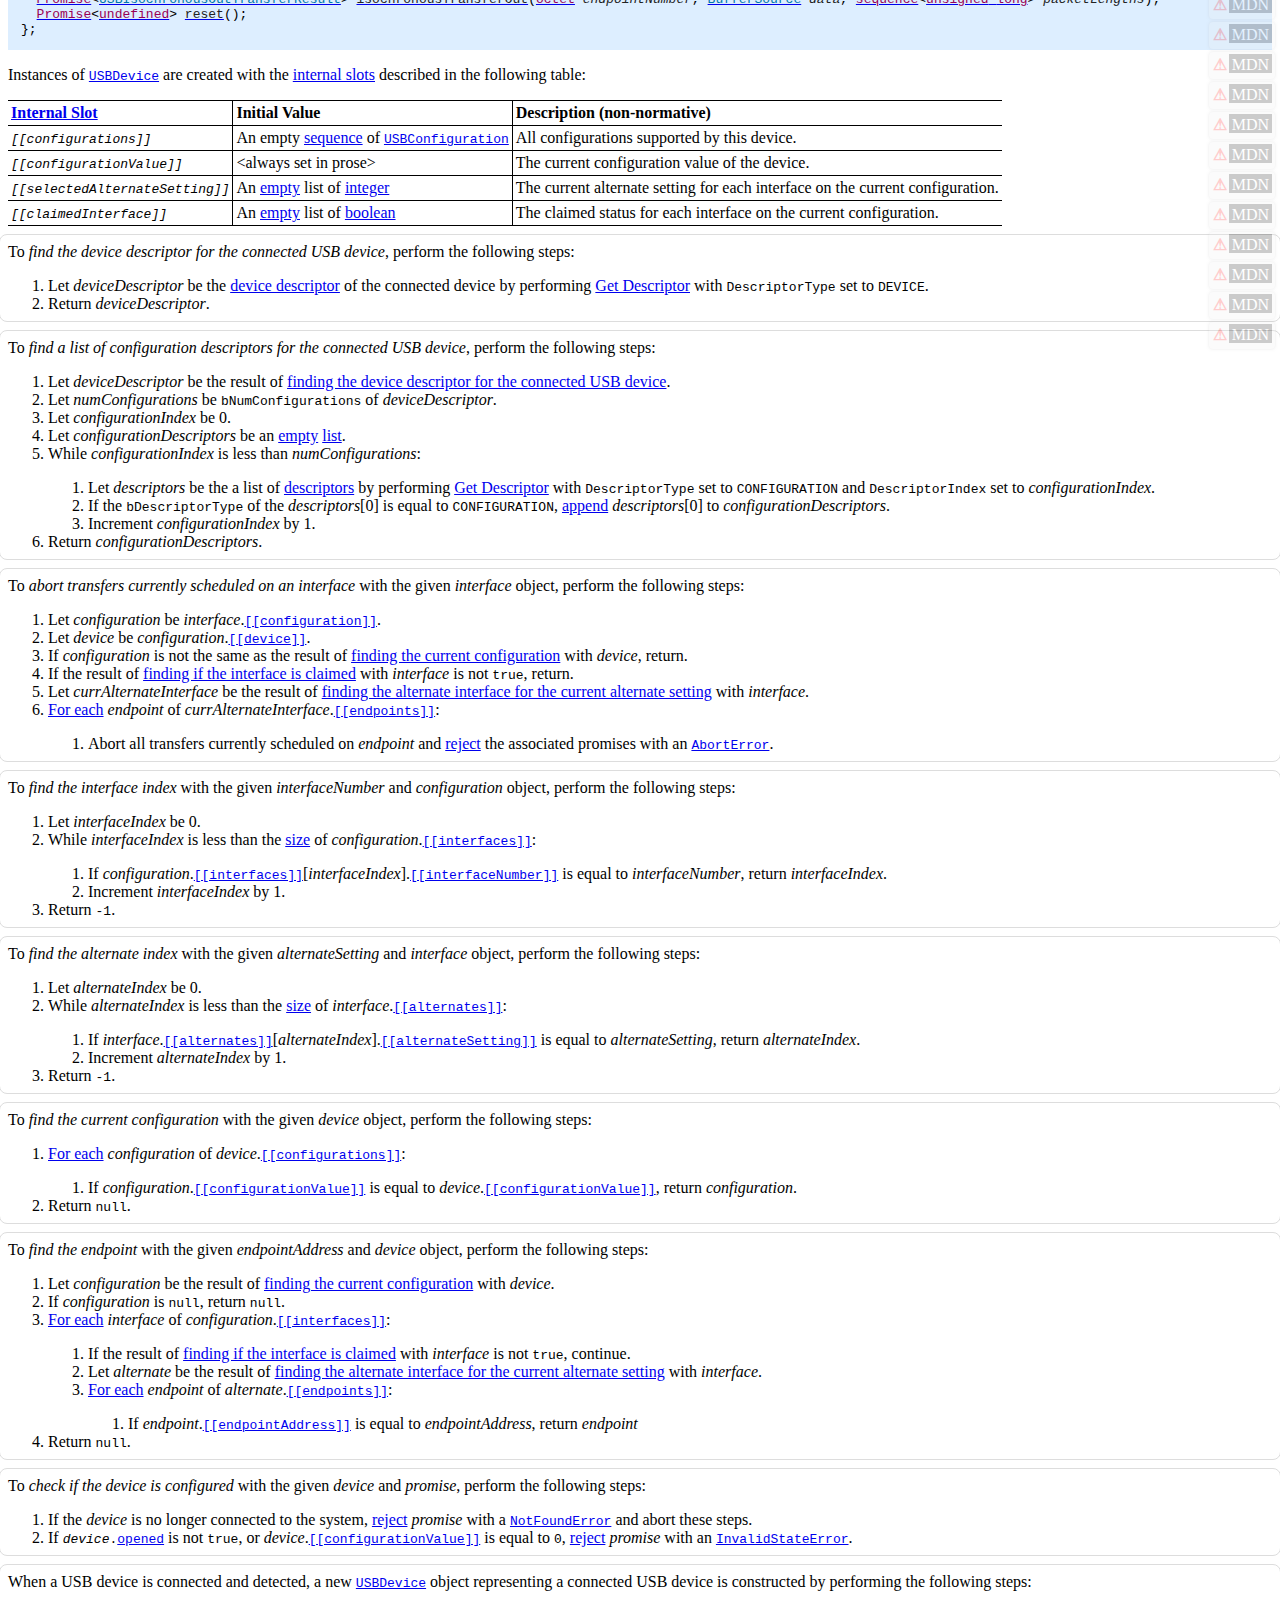
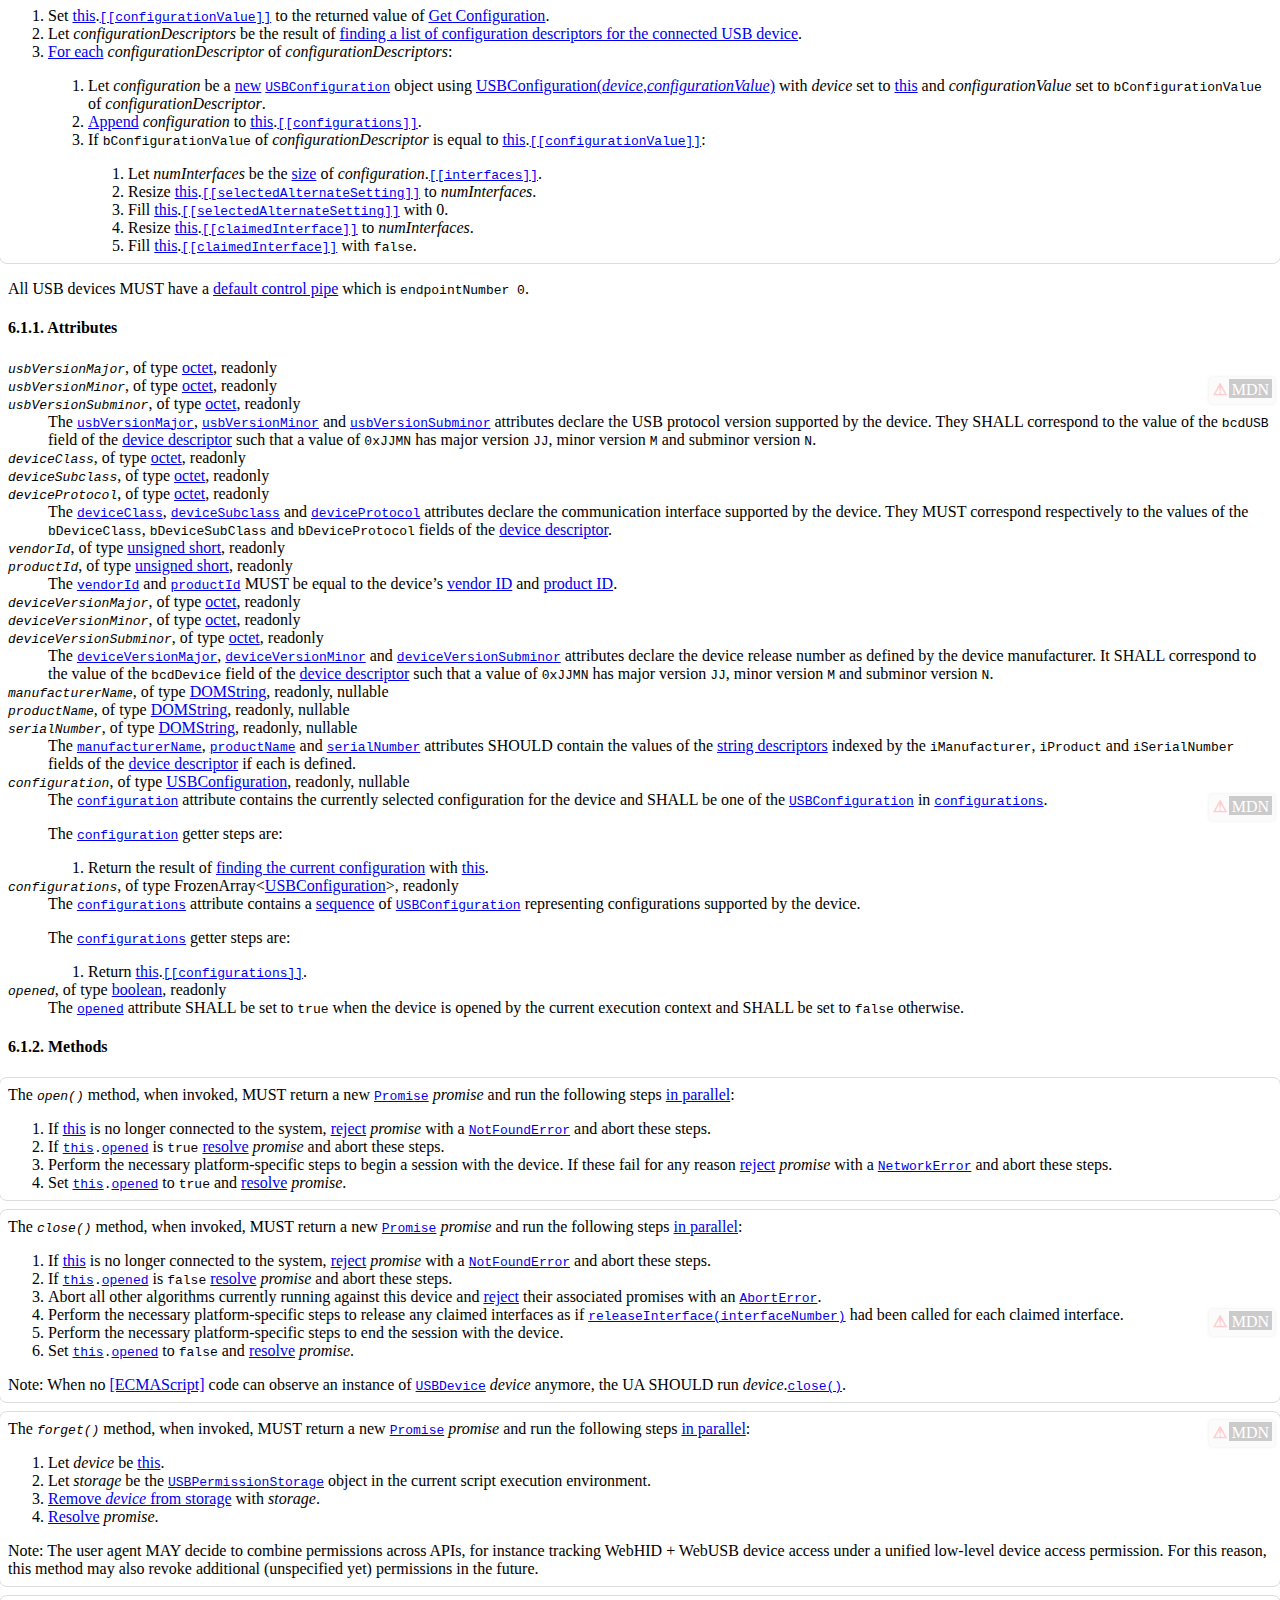
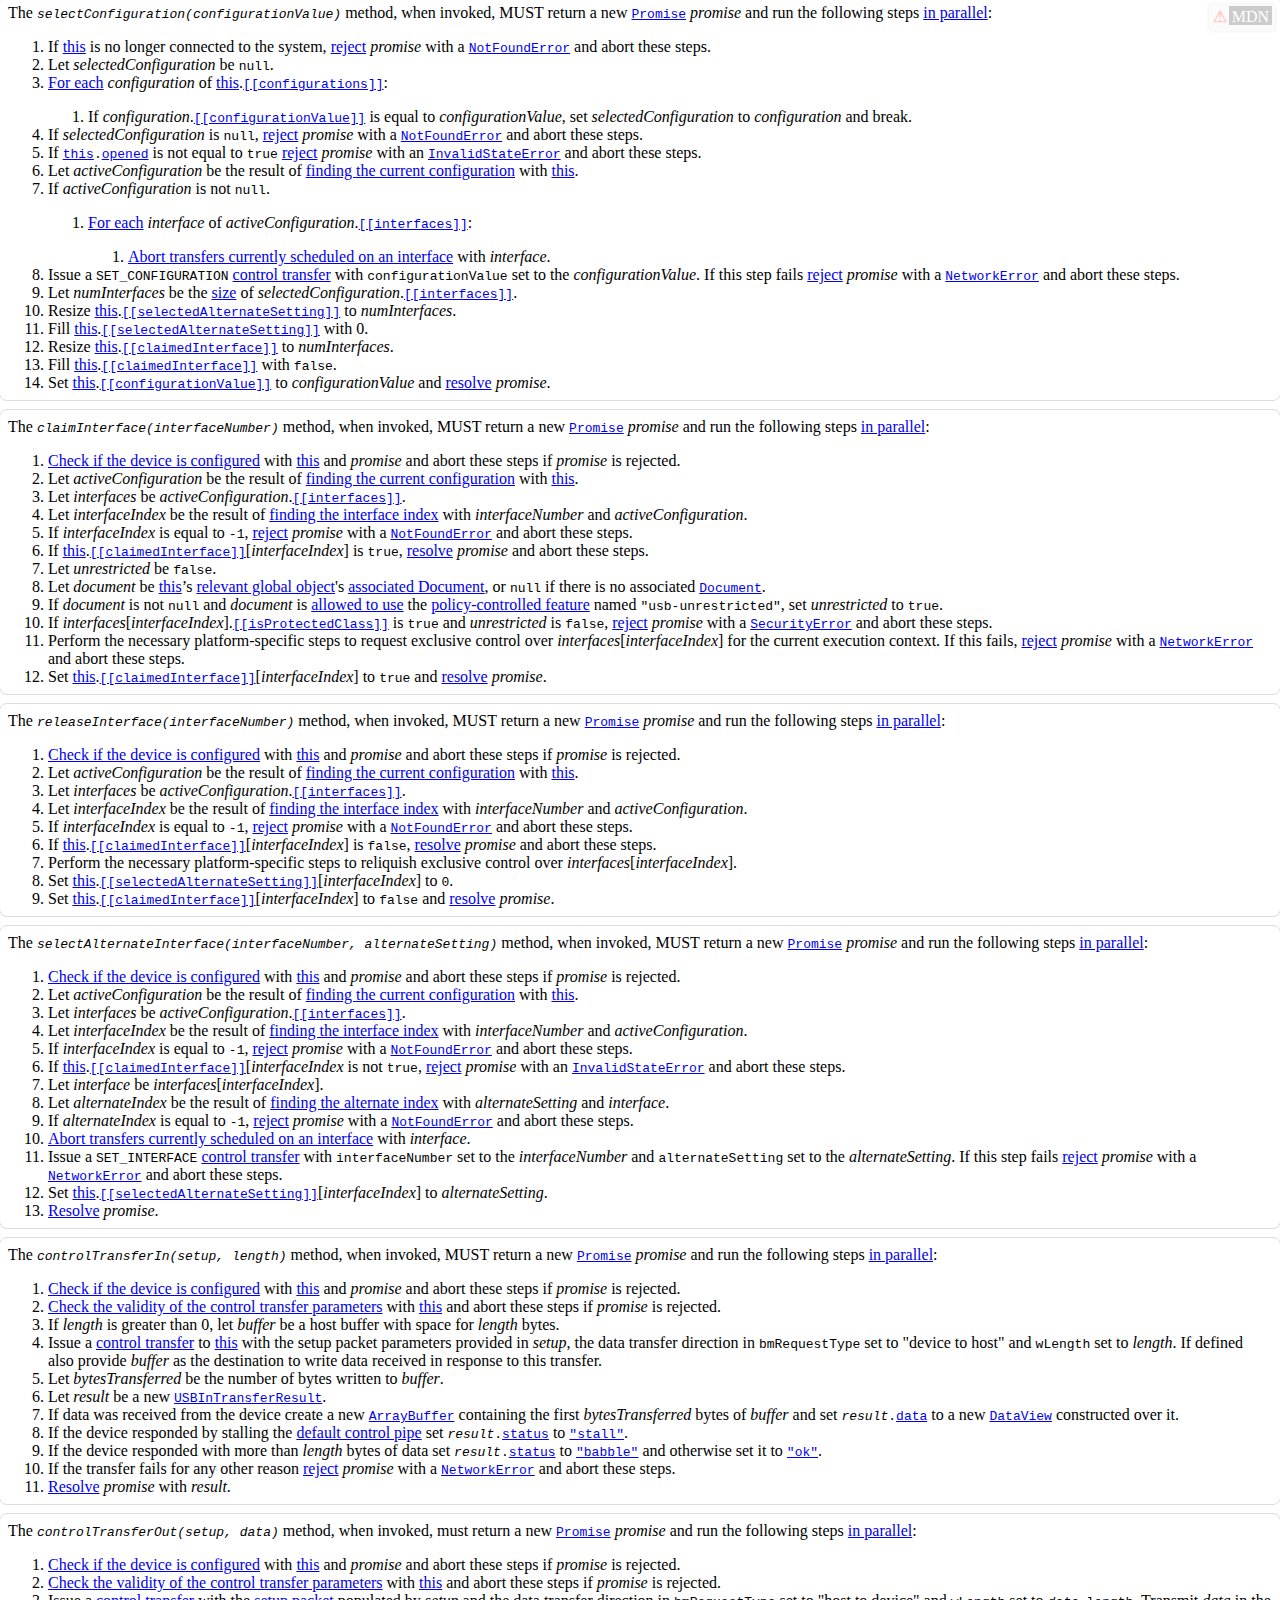
==== commit 852bd137: "Be consistent about worker interface exposure (#250)" ====
--- a/index.html
+++ b/index.html
@@ -6,7 +6,7 @@
   <link href="https://www.w3.org/StyleSheets/TR/2021/cg-draft" rel="stylesheet">
   <meta content="Bikeshed version 82ce88815, updated Thu Sep 7 16:33:55 2023 -0700" name="generator">
   <link href="https://wicg.github.io/webusb" rel="canonical">
-  <meta content="775f963bfa0ba1c0616ad4ba2b00cf10d94744e1" name="document-revision">
+  <meta content="f756c9f4a3d7e4c1f42859f652f905f5339219cf" name="document-revision">
 <style>
 table {
   border-collapse: collapse;
@@ -921,7 +921,7 @@
   <div class="head">
    <p data-fill-with="logo"><a class="logo" href="https://www.w3.org/"> <img alt="W3C" height="48" src="https://www.w3.org/StyleSheets/TR/2021/logos/W3C" width="72"> </a> </p>
    <h1 class="p-name no-ref" id="title">WebUSB API</h1>
-   <p id="w3c-state"><a href="https://www.w3.org/standards/types#CG-DRAFT">Draft Community Group Report</a>, <time class="dt-updated" datetime="2024-05-23">23 May 2024</time></p>
+   <p id="w3c-state"><a href="https://www.w3.org/standards/types#CG-DRAFT">Draft Community Group Report</a>, <time class="dt-updated" datetime="2024-10-04">4 October 2024</time></p>
    <div data-fill-with="spec-metadata">
     <dl>
      <dt>This version:
@@ -1679,7 +1679,7 @@
 };
 
 [
-  <a class="idl-code" data-link-type="extended-attribute" href="https://webidl.spec.whatwg.org/#Exposed" id="ref-for-Exposed④"><c- g>Exposed</c-></a>=(<c- n>DedicatedWorker</c->,<c- n>SharedWorker</c->,<c- n>Window</c->),
+  <a class="idl-code" data-link-type="extended-attribute" href="https://webidl.spec.whatwg.org/#Exposed" id="ref-for-Exposed④"><c- g>Exposed</c-></a>=(<c- n>Worker</c->,<c- n>Window</c->),
   <a class="idl-code" data-link-type="extended-attribute" href="https://webidl.spec.whatwg.org/#SecureContext" id="ref-for-SecureContext③"><c- g>SecureContext</c-></a>
 ]
 <c- b>interface</c-> <dfn class="dfn-paneled idl-code" data-dfn-type="interface" data-export id="usbconnectionevent"><code><c- g>USBConnectionEvent</c-></code></dfn> : <a data-link-type="idl-name" href="https://dom.spec.whatwg.org/#event" id="ref-for-event"><c- n>Event</c-></a> {
@@ -1782,7 +1782,7 @@
 };
 
 [
-  <a class="idl-code" data-link-type="extended-attribute" href="https://webidl.spec.whatwg.org/#Exposed" id="ref-for-Exposed⑤"><c- g>Exposed</c-></a>=(<c- n>DedicatedWorker</c->,<c- n>SharedWorker</c->,<c- n>Window</c->),
+  <a class="idl-code" data-link-type="extended-attribute" href="https://webidl.spec.whatwg.org/#Exposed" id="ref-for-Exposed⑤"><c- g>Exposed</c-></a>=(<c- n>Worker</c->,<c- n>Window</c->),
   <a class="idl-code" data-link-type="extended-attribute" href="https://webidl.spec.whatwg.org/#SecureContext" id="ref-for-SecureContext④"><c- g>SecureContext</c-></a>
 ]
 <c- b>interface</c-> <dfn class="dfn-paneled idl-code" data-dfn-type="interface" data-export id="usbintransferresult"><code><c- g>USBInTransferResult</c-></code></dfn> {
@@ -1792,7 +1792,7 @@
 };
 
 [
-  <a class="idl-code" data-link-type="extended-attribute" href="https://webidl.spec.whatwg.org/#Exposed" id="ref-for-Exposed⑥"><c- g>Exposed</c-></a>=(<c- n>DedicatedWorker</c->,<c- n>SharedWorker</c->,<c- n>Window</c->),
+  <a class="idl-code" data-link-type="extended-attribute" href="https://webidl.spec.whatwg.org/#Exposed" id="ref-for-Exposed⑥"><c- g>Exposed</c-></a>=(<c- n>Worker</c->,<c- n>Window</c->),
   <a class="idl-code" data-link-type="extended-attribute" href="https://webidl.spec.whatwg.org/#SecureContext" id="ref-for-SecureContext⑤"><c- g>SecureContext</c-></a>
 ]
 <c- b>interface</c-> <dfn class="dfn-paneled idl-code" data-dfn-type="interface" data-export id="usbouttransferresult"><code><c- g>USBOutTransferResult</c-></code></dfn> {
@@ -1802,7 +1802,7 @@
 };
 
 [
-  <a class="idl-code" data-link-type="extended-attribute" href="https://webidl.spec.whatwg.org/#Exposed" id="ref-for-Exposed⑦"><c- g>Exposed</c-></a>=(<c- n>DedicatedWorker</c->,<c- n>SharedWorker</c->,<c- n>Window</c->),
+  <a class="idl-code" data-link-type="extended-attribute" href="https://webidl.spec.whatwg.org/#Exposed" id="ref-for-Exposed⑦"><c- g>Exposed</c-></a>=(<c- n>Worker</c->,<c- n>Window</c->),
   <a class="idl-code" data-link-type="extended-attribute" href="https://webidl.spec.whatwg.org/#SecureContext" id="ref-for-SecureContext⑥"><c- g>SecureContext</c-></a>
 ]
 <c- b>interface</c-> <dfn class="dfn-paneled idl-code" data-dfn-type="interface" data-export id="usbisochronousintransferpacket"><code><c- g>USBIsochronousInTransferPacket</c-></code></dfn> {
@@ -1812,7 +1812,7 @@
 };
 
 [
-  <a class="idl-code" data-link-type="extended-attribute" href="https://webidl.spec.whatwg.org/#Exposed" id="ref-for-Exposed⑧"><c- g>Exposed</c-></a>=(<c- n>DedicatedWorker</c->,<c- n>SharedWorker</c->,<c- n>Window</c->),
+  <a class="idl-code" data-link-type="extended-attribute" href="https://webidl.spec.whatwg.org/#Exposed" id="ref-for-Exposed⑧"><c- g>Exposed</c-></a>=(<c- n>Worker</c->,<c- n>Window</c->),
   <a class="idl-code" data-link-type="extended-attribute" href="https://webidl.spec.whatwg.org/#SecureContext" id="ref-for-SecureContext⑦"><c- g>SecureContext</c-></a>
 ]
 <c- b>interface</c-> <dfn class="dfn-paneled idl-code" data-dfn-type="interface" data-export id="usbisochronousintransferresult"><code><c- g>USBIsochronousInTransferResult</c-></code></dfn> {
@@ -1822,7 +1822,7 @@
 };
 
 [
-  <a class="idl-code" data-link-type="extended-attribute" href="https://webidl.spec.whatwg.org/#Exposed" id="ref-for-Exposed⑨"><c- g>Exposed</c-></a>=(<c- n>DedicatedWorker</c->,<c- n>SharedWorker</c->,<c- n>Window</c->),
+  <a class="idl-code" data-link-type="extended-attribute" href="https://webidl.spec.whatwg.org/#Exposed" id="ref-for-Exposed⑨"><c- g>Exposed</c-></a>=(<c- n>Worker</c->,<c- n>Window</c->),
   <a class="idl-code" data-link-type="extended-attribute" href="https://webidl.spec.whatwg.org/#SecureContext" id="ref-for-SecureContext⑧"><c- g>SecureContext</c-></a>
 ]
 <c- b>interface</c-> <dfn class="dfn-paneled idl-code" data-dfn-type="interface" data-export id="usbisochronousouttransferpacket"><code><c- g>USBIsochronousOutTransferPacket</c-></code></dfn> {
@@ -1832,7 +1832,7 @@
 };
 
 [
-  <a class="idl-code" data-link-type="extended-attribute" href="https://webidl.spec.whatwg.org/#Exposed" id="ref-for-Exposed①⓪"><c- g>Exposed</c-></a>=(<c- n>DedicatedWorker</c->,<c- n>SharedWorker</c->,<c- n>Window</c->),
+  <a class="idl-code" data-link-type="extended-attribute" href="https://webidl.spec.whatwg.org/#Exposed" id="ref-for-Exposed①⓪"><c- g>Exposed</c-></a>=(<c- n>Worker</c->,<c- n>Window</c->),
   <a class="idl-code" data-link-type="extended-attribute" href="https://webidl.spec.whatwg.org/#SecureContext" id="ref-for-SecureContext⑨"><c- g>SecureContext</c-></a>
 ]
 <c- b>interface</c-> <dfn class="dfn-paneled idl-code" data-dfn-type="interface" data-export id="usbisochronousouttransferresult"><code><c- g>USBIsochronousOutTransferResult</c-></code></dfn> {
@@ -1840,7 +1840,7 @@
   <c- b>readonly</c-> <c- b>attribute</c-> <a class="idl-code" data-link-type="interface" href="https://webidl.spec.whatwg.org/#idl-frozen-array" id="ref-for-idl-frozen-array③"><c- b>FrozenArray</c-></a>&lt;<a data-link-type="idl-name" href="#usbisochronousouttransferpacket" id="ref-for-usbisochronousouttransferpacket①"><c- n>USBIsochronousOutTransferPacket</c-></a>> <dfn class="dfn-paneled idl-code" data-dfn-for="USBIsochronousOutTransferResult" data-dfn-type="attribute" data-export data-readonly data-type="FrozenArray<USBIsochronousOutTransferPacket>" id="dom-usbisochronousouttransferresult-packets"><code><c- g>packets</c-></code></dfn>;
 };
 
-[<a class="idl-code" data-link-type="extended-attribute" href="https://webidl.spec.whatwg.org/#Exposed" id="ref-for-Exposed①①"><c- g>Exposed</c-></a>=(<c- n>DedicatedWorker</c->,<c- n>SharedWorker</c->,<c- n>Window</c->), <a class="idl-code" data-link-type="extended-attribute" href="https://webidl.spec.whatwg.org/#SecureContext" id="ref-for-SecureContext①⓪"><c- g>SecureContext</c-></a>]
+[<a class="idl-code" data-link-type="extended-attribute" href="https://webidl.spec.whatwg.org/#Exposed" id="ref-for-Exposed①①"><c- g>Exposed</c-></a>=(<c- n>Worker</c->,<c- n>Window</c->), <a class="idl-code" data-link-type="extended-attribute" href="https://webidl.spec.whatwg.org/#SecureContext" id="ref-for-SecureContext①⓪"><c- g>SecureContext</c-></a>]
 <c- b>interface</c-> <dfn class="dfn-paneled idl-code" data-dfn-type="interface" data-export id="usbdevice"><code><c- g>USBDevice</c-></code></dfn> {
   <c- b>readonly</c-> <c- b>attribute</c-> <a class="idl-code" data-link-type="interface" href="https://webidl.spec.whatwg.org/#idl-octet" id="ref-for-idl-octet③"><c- b>octet</c-></a> <a class="idl-code" data-link-type="attribute" data-readonly data-type="octet" href="#dom-usbdevice-usbversionmajor" id="ref-for-dom-usbdevice-usbversionmajor"><c- g>usbVersionMajor</c-></a>;
   <c- b>readonly</c-> <c- b>attribute</c-> <a class="idl-code" data-link-type="interface" href="https://webidl.spec.whatwg.org/#idl-octet" id="ref-for-idl-octet④"><c- b>octet</c-></a> <a class="idl-code" data-link-type="attribute" data-readonly data-type="octet" href="#dom-usbdevice-usbversionminor" id="ref-for-dom-usbdevice-usbversionminor"><c- g>usbVersionMinor</c-></a>;
@@ -2672,7 +2672,7 @@
    </dl>
    <h3 class="heading settled" data-level="6.3" id="usbconfiguration-interface"><span class="secno">6.3. </span><span class="content">The USBConfiguration Interface</span><a class="self-link" href="#usbconfiguration-interface"></a></h3>
 <pre class="idl highlight def">[
-  <a class="idl-code" data-link-type="extended-attribute" href="https://webidl.spec.whatwg.org/#Exposed" id="ref-for-Exposed①②"><c- g>Exposed</c-></a>=(<c- n>DedicatedWorker</c->,<c- n>SharedWorker</c->,<c- n>Window</c->),
+  <a class="idl-code" data-link-type="extended-attribute" href="https://webidl.spec.whatwg.org/#Exposed" id="ref-for-Exposed①②"><c- g>Exposed</c-></a>=(<c- n>Worker</c->,<c- n>Window</c->),
   <a class="idl-code" data-link-type="extended-attribute" href="https://webidl.spec.whatwg.org/#SecureContext" id="ref-for-SecureContext①①"><c- g>SecureContext</c-></a>
 ]
 <c- b>interface</c-> <dfn class="dfn-paneled idl-code" data-dfn-type="interface" data-export id="usbconfiguration"><code><c- g>USBConfiguration</c-></code></dfn> {
@@ -2777,7 +2777,7 @@
    <p class="issue" id="issue-7197531b"><a class="self-link" href="#issue-7197531b"></a> Include some non-normative information about device configurations. <a href="https://github.com/WICG/webusb/issues/46">[Issue #46]</a></p>
    <h3 class="heading settled" data-level="6.4" id="usbinterface-interface"><span class="secno">6.4. </span><span class="content">The USBInterface Interface</span><a class="self-link" href="#usbinterface-interface"></a></h3>
 <pre class="idl highlight def">[
-  <a class="idl-code" data-link-type="extended-attribute" href="https://webidl.spec.whatwg.org/#Exposed" id="ref-for-Exposed①③"><c- g>Exposed</c-></a>=(<c- n>DedicatedWorker</c->,<c- n>SharedWorker</c->,<c- n>Window</c->),
+  <a class="idl-code" data-link-type="extended-attribute" href="https://webidl.spec.whatwg.org/#Exposed" id="ref-for-Exposed①③"><c- g>Exposed</c-></a>=(<c- n>Worker</c->,<c- n>Window</c->),
   <a class="idl-code" data-link-type="extended-attribute" href="https://webidl.spec.whatwg.org/#SecureContext" id="ref-for-SecureContext①②"><c- g>SecureContext</c-></a>
 ]
 <c- b>interface</c-> <dfn class="dfn-paneled idl-code" data-dfn-type="interface" data-export id="usbinterface"><code><c- g>USBInterface</c-></code></dfn> {
@@ -2969,7 +2969,7 @@
    </dl>
    <h3 class="heading settled" data-level="6.5" id="usbalternateinterface-interface"><span class="secno">6.5. </span><span class="content">The USBAlternateInterface Interface</span><a class="self-link" href="#usbalternateinterface-interface"></a></h3>
 <pre class="idl highlight def">[
-  <a class="idl-code" data-link-type="extended-attribute" href="https://webidl.spec.whatwg.org/#Exposed" id="ref-for-Exposed①④"><c- g>Exposed</c-></a>=(<c- n>DedicatedWorker</c->,<c- n>SharedWorker</c->,<c- n>Window</c->),
+  <a class="idl-code" data-link-type="extended-attribute" href="https://webidl.spec.whatwg.org/#Exposed" id="ref-for-Exposed①④"><c- g>Exposed</c-></a>=(<c- n>Worker</c->,<c- n>Window</c->),
   <a class="idl-code" data-link-type="extended-attribute" href="https://webidl.spec.whatwg.org/#SecureContext" id="ref-for-SecureContext①③"><c- g>SecureContext</c-></a>
 ]
 <c- b>interface</c-> <dfn class="dfn-paneled idl-code" data-dfn-type="interface" data-export id="usbalternateinterface"><code><c- g>USBAlternateInterface</c-></code></dfn> {
@@ -3122,7 +3122,7 @@
 };
 
 [
-  <a class="idl-code" data-link-type="extended-attribute" href="https://webidl.spec.whatwg.org/#Exposed" id="ref-for-Exposed①⑤"><c- g>Exposed</c-></a>=(<c- n>DedicatedWorker</c->,<c- n>SharedWorker</c->,<c- n>Window</c->),
+  <a class="idl-code" data-link-type="extended-attribute" href="https://webidl.spec.whatwg.org/#Exposed" id="ref-for-Exposed①⑤"><c- g>Exposed</c-></a>=(<c- n>Worker</c->,<c- n>Window</c->),
   <a class="idl-code" data-link-type="extended-attribute" href="https://webidl.spec.whatwg.org/#SecureContext" id="ref-for-SecureContext①④"><c- g>SecureContext</c-></a>
 ]
 <c- b>interface</c-> <dfn class="dfn-paneled idl-code" data-dfn-type="interface" data-export id="usbendpoint"><code><c- g>USBEndpoint</c-></code></dfn> {
@@ -3346,7 +3346,7 @@
     array of <a data-link-type="dfn" href="#usb-device" id="ref-for-usb-device⑤">USB devices</a>.</p>
     <dt><a data-link-type="dfn" href="https://w3c.github.io/permissions/#dfn-permission-result-type" id="ref-for-dfn-permission-result-type">permission result type</a>
     <dd>
-<pre class="idl highlight def">[<a class="idl-code" data-link-type="extended-attribute" href="https://webidl.spec.whatwg.org/#Exposed" id="ref-for-Exposed①⑥"><c- g>Exposed</c-></a>=(<c- n>DedicatedWorker</c->,<c- n>SharedWorker</c->,<c- n>Window</c->)]
+<pre class="idl highlight def">[<a class="idl-code" data-link-type="extended-attribute" href="https://webidl.spec.whatwg.org/#Exposed" id="ref-for-Exposed①⑥"><c- g>Exposed</c-></a>=(<c- n>Worker</c->,<c- n>Window</c->)]
 <c- b>interface</c-> <dfn class="dfn-paneled idl-code" data-dfn-type="interface" data-export id="usbpermissionresult"><code><c- g>USBPermissionResult</c-></code></dfn> : <a data-link-type="idl-name" href="https://w3c.github.io/permissions/#dom-permissionstatus" id="ref-for-dom-permissionstatus"><c- n>PermissionStatus</c-></a> {
   <c- b>attribute</c-> <a class="idl-code" data-link-type="interface" href="https://webidl.spec.whatwg.org/#idl-frozen-array" id="ref-for-idl-frozen-array⑧"><c- b>FrozenArray</c-></a>&lt;<a data-link-type="idl-name" href="#usbdevice" id="ref-for-usbdevice①④"><c- n>USBDevice</c-></a>> <dfn class="dfn-paneled idl-code" data-dfn-for="USBPermissionResult" data-dfn-type="attribute" data-export data-type="FrozenArray<USBDevice>" id="dom-usbpermissionresult-devices"><code><c- g>devices</c-></code></dfn>;
 };
@@ -4029,7 +4029,7 @@
 };
 
 [
-  <a class="idl-code" data-link-type="extended-attribute" href="https://webidl.spec.whatwg.org/#Exposed"><c- g>Exposed</c-></a>=(<c- n>DedicatedWorker</c->,<c- n>SharedWorker</c->,<c- n>Window</c->),
+  <a class="idl-code" data-link-type="extended-attribute" href="https://webidl.spec.whatwg.org/#Exposed"><c- g>Exposed</c-></a>=(<c- n>Worker</c->,<c- n>Window</c->),
   <a class="idl-code" data-link-type="extended-attribute" href="https://webidl.spec.whatwg.org/#SecureContext"><c- g>SecureContext</c-></a>
 ]
 <c- b>interface</c-> <a href="#usbconnectionevent"><code><c- g>USBConnectionEvent</c-></code></a> : <a data-link-type="idl-name" href="https://dom.spec.whatwg.org/#event"><c- n>Event</c-></a> {
@@ -4044,7 +4044,7 @@
 };
 
 [
-  <a class="idl-code" data-link-type="extended-attribute" href="https://webidl.spec.whatwg.org/#Exposed"><c- g>Exposed</c-></a>=(<c- n>DedicatedWorker</c->,<c- n>SharedWorker</c->,<c- n>Window</c->),
+  <a class="idl-code" data-link-type="extended-attribute" href="https://webidl.spec.whatwg.org/#Exposed"><c- g>Exposed</c-></a>=(<c- n>Worker</c->,<c- n>Window</c->),
   <a class="idl-code" data-link-type="extended-attribute" href="https://webidl.spec.whatwg.org/#SecureContext"><c- g>SecureContext</c-></a>
 ]
 <c- b>interface</c-> <a href="#usbintransferresult"><code><c- g>USBInTransferResult</c-></code></a> {
@@ -4054,7 +4054,7 @@
 };
 
 [
-  <a class="idl-code" data-link-type="extended-attribute" href="https://webidl.spec.whatwg.org/#Exposed"><c- g>Exposed</c-></a>=(<c- n>DedicatedWorker</c->,<c- n>SharedWorker</c->,<c- n>Window</c->),
+  <a class="idl-code" data-link-type="extended-attribute" href="https://webidl.spec.whatwg.org/#Exposed"><c- g>Exposed</c-></a>=(<c- n>Worker</c->,<c- n>Window</c->),
   <a class="idl-code" data-link-type="extended-attribute" href="https://webidl.spec.whatwg.org/#SecureContext"><c- g>SecureContext</c-></a>
 ]
 <c- b>interface</c-> <a href="#usbouttransferresult"><code><c- g>USBOutTransferResult</c-></code></a> {
@@ -4064,7 +4064,7 @@
 };
 
 [
-  <a class="idl-code" data-link-type="extended-attribute" href="https://webidl.spec.whatwg.org/#Exposed"><c- g>Exposed</c-></a>=(<c- n>DedicatedWorker</c->,<c- n>SharedWorker</c->,<c- n>Window</c->),
+  <a class="idl-code" data-link-type="extended-attribute" href="https://webidl.spec.whatwg.org/#Exposed"><c- g>Exposed</c-></a>=(<c- n>Worker</c->,<c- n>Window</c->),
   <a class="idl-code" data-link-type="extended-attribute" href="https://webidl.spec.whatwg.org/#SecureContext"><c- g>SecureContext</c-></a>
 ]
 <c- b>interface</c-> <a href="#usbisochronousintransferpacket"><code><c- g>USBIsochronousInTransferPacket</c-></code></a> {
@@ -4074,7 +4074,7 @@
 };
 
 [
-  <a class="idl-code" data-link-type="extended-attribute" href="https://webidl.spec.whatwg.org/#Exposed"><c- g>Exposed</c-></a>=(<c- n>DedicatedWorker</c->,<c- n>SharedWorker</c->,<c- n>Window</c->),
+  <a class="idl-code" data-link-type="extended-attribute" href="https://webidl.spec.whatwg.org/#Exposed"><c- g>Exposed</c-></a>=(<c- n>Worker</c->,<c- n>Window</c->),
   <a class="idl-code" data-link-type="extended-attribute" href="https://webidl.spec.whatwg.org/#SecureContext"><c- g>SecureContext</c-></a>
 ]
 <c- b>interface</c-> <a href="#usbisochronousintransferresult"><code><c- g>USBIsochronousInTransferResult</c-></code></a> {
@@ -4084,7 +4084,7 @@
 };
 
 [
-  <a class="idl-code" data-link-type="extended-attribute" href="https://webidl.spec.whatwg.org/#Exposed"><c- g>Exposed</c-></a>=(<c- n>DedicatedWorker</c->,<c- n>SharedWorker</c->,<c- n>Window</c->),
+  <a class="idl-code" data-link-type="extended-attribute" href="https://webidl.spec.whatwg.org/#Exposed"><c- g>Exposed</c-></a>=(<c- n>Worker</c->,<c- n>Window</c->),
   <a class="idl-code" data-link-type="extended-attribute" href="https://webidl.spec.whatwg.org/#SecureContext"><c- g>SecureContext</c-></a>
 ]
 <c- b>interface</c-> <a href="#usbisochronousouttransferpacket"><code><c- g>USBIsochronousOutTransferPacket</c-></code></a> {
@@ -4094,7 +4094,7 @@
 };
 
 [
-  <a class="idl-code" data-link-type="extended-attribute" href="https://webidl.spec.whatwg.org/#Exposed"><c- g>Exposed</c-></a>=(<c- n>DedicatedWorker</c->,<c- n>SharedWorker</c->,<c- n>Window</c->),
+  <a class="idl-code" data-link-type="extended-attribute" href="https://webidl.spec.whatwg.org/#Exposed"><c- g>Exposed</c-></a>=(<c- n>Worker</c->,<c- n>Window</c->),
   <a class="idl-code" data-link-type="extended-attribute" href="https://webidl.spec.whatwg.org/#SecureContext"><c- g>SecureContext</c-></a>
 ]
 <c- b>interface</c-> <a href="#usbisochronousouttransferresult"><code><c- g>USBIsochronousOutTransferResult</c-></code></a> {
@@ -4102,7 +4102,7 @@
   <c- b>readonly</c-> <c- b>attribute</c-> <a class="idl-code" data-link-type="interface" href="https://webidl.spec.whatwg.org/#idl-frozen-array"><c- b>FrozenArray</c-></a>&lt;<a data-link-type="idl-name" href="#usbisochronousouttransferpacket"><c- n>USBIsochronousOutTransferPacket</c-></a>> <a data-readonly data-type="FrozenArray<USBIsochronousOutTransferPacket>" href="#dom-usbisochronousouttransferresult-packets"><code><c- g>packets</c-></code></a>;
 };
 
-[<a class="idl-code" data-link-type="extended-attribute" href="https://webidl.spec.whatwg.org/#Exposed"><c- g>Exposed</c-></a>=(<c- n>DedicatedWorker</c->,<c- n>SharedWorker</c->,<c- n>Window</c->), <a class="idl-code" data-link-type="extended-attribute" href="https://webidl.spec.whatwg.org/#SecureContext"><c- g>SecureContext</c-></a>]
+[<a class="idl-code" data-link-type="extended-attribute" href="https://webidl.spec.whatwg.org/#Exposed"><c- g>Exposed</c-></a>=(<c- n>Worker</c->,<c- n>Window</c->), <a class="idl-code" data-link-type="extended-attribute" href="https://webidl.spec.whatwg.org/#SecureContext"><c- g>SecureContext</c-></a>]
 <c- b>interface</c-> <a href="#usbdevice"><code><c- g>USBDevice</c-></code></a> {
   <c- b>readonly</c-> <c- b>attribute</c-> <a class="idl-code" data-link-type="interface" href="https://webidl.spec.whatwg.org/#idl-octet"><c- b>octet</c-></a> <a class="idl-code" data-link-type="attribute" data-readonly data-type="octet" href="#dom-usbdevice-usbversionmajor"><c- g>usbVersionMajor</c-></a>;
   <c- b>readonly</c-> <c- b>attribute</c-> <a class="idl-code" data-link-type="interface" href="https://webidl.spec.whatwg.org/#idl-octet"><c- b>octet</c-></a> <a class="idl-code" data-link-type="attribute" data-readonly data-type="octet" href="#dom-usbdevice-usbversionminor"><c- g>usbVersionMinor</c-></a>;
@@ -4160,7 +4160,7 @@
 };
 
 [
-  <a class="idl-code" data-link-type="extended-attribute" href="https://webidl.spec.whatwg.org/#Exposed"><c- g>Exposed</c-></a>=(<c- n>DedicatedWorker</c->,<c- n>SharedWorker</c->,<c- n>Window</c->),
+  <a class="idl-code" data-link-type="extended-attribute" href="https://webidl.spec.whatwg.org/#Exposed"><c- g>Exposed</c-></a>=(<c- n>Worker</c->,<c- n>Window</c->),
   <a class="idl-code" data-link-type="extended-attribute" href="https://webidl.spec.whatwg.org/#SecureContext"><c- g>SecureContext</c-></a>
 ]
 <c- b>interface</c-> <a href="#usbconfiguration"><code><c- g>USBConfiguration</c-></code></a> {
@@ -4171,7 +4171,7 @@
 };
 
 [
-  <a class="idl-code" data-link-type="extended-attribute" href="https://webidl.spec.whatwg.org/#Exposed"><c- g>Exposed</c-></a>=(<c- n>DedicatedWorker</c->,<c- n>SharedWorker</c->,<c- n>Window</c->),
+  <a class="idl-code" data-link-type="extended-attribute" href="https://webidl.spec.whatwg.org/#Exposed"><c- g>Exposed</c-></a>=(<c- n>Worker</c->,<c- n>Window</c->),
   <a class="idl-code" data-link-type="extended-attribute" href="https://webidl.spec.whatwg.org/#SecureContext"><c- g>SecureContext</c-></a>
 ]
 <c- b>interface</c-> <a href="#usbinterface"><code><c- g>USBInterface</c-></code></a> {
@@ -4183,7 +4183,7 @@
 };
 
 [
-  <a class="idl-code" data-link-type="extended-attribute" href="https://webidl.spec.whatwg.org/#Exposed"><c- g>Exposed</c-></a>=(<c- n>DedicatedWorker</c->,<c- n>SharedWorker</c->,<c- n>Window</c->),
+  <a class="idl-code" data-link-type="extended-attribute" href="https://webidl.spec.whatwg.org/#Exposed"><c- g>Exposed</c-></a>=(<c- n>Worker</c->,<c- n>Window</c->),
   <a class="idl-code" data-link-type="extended-attribute" href="https://webidl.spec.whatwg.org/#SecureContext"><c- g>SecureContext</c-></a>
 ]
 <c- b>interface</c-> <a href="#usbalternateinterface"><code><c- g>USBAlternateInterface</c-></code></a> {
@@ -4208,7 +4208,7 @@
 };
 
 [
-  <a class="idl-code" data-link-type="extended-attribute" href="https://webidl.spec.whatwg.org/#Exposed"><c- g>Exposed</c-></a>=(<c- n>DedicatedWorker</c->,<c- n>SharedWorker</c->,<c- n>Window</c->),
+  <a class="idl-code" data-link-type="extended-attribute" href="https://webidl.spec.whatwg.org/#Exposed"><c- g>Exposed</c-></a>=(<c- n>Worker</c->,<c- n>Window</c->),
   <a class="idl-code" data-link-type="extended-attribute" href="https://webidl.spec.whatwg.org/#SecureContext"><c- g>SecureContext</c-></a>
 ]
 <c- b>interface</c-> <a href="#usbendpoint"><code><c- g>USBEndpoint</c-></code></a> {
@@ -4241,7 +4241,7 @@
   <a data-link-type="dfn" href="https://webidl.spec.whatwg.org/#idl-sequence"><c- b>sequence</c-></a>&lt;<a data-link-type="idl-name" href="#dictdef-allowedusbdevice"><c- n>AllowedUSBDevice</c-></a>> <a data-default="[]" data-type="sequence<AllowedUSBDevice> " href="#dom-usbpermissionstorage-alloweddevices"><code><c- g>allowedDevices</c-></code></a> = [];
 };
 
-[<a class="idl-code" data-link-type="extended-attribute" href="https://webidl.spec.whatwg.org/#Exposed"><c- g>Exposed</c-></a>=(<c- n>DedicatedWorker</c->,<c- n>SharedWorker</c->,<c- n>Window</c->)]
+[<a class="idl-code" data-link-type="extended-attribute" href="https://webidl.spec.whatwg.org/#Exposed"><c- g>Exposed</c-></a>=(<c- n>Worker</c->,<c- n>Window</c->)]
 <c- b>interface</c-> <a href="#usbpermissionresult"><code><c- g>USBPermissionResult</c-></code></a> : <a data-link-type="idl-name" href="https://w3c.github.io/permissions/#dom-permissionstatus"><c- n>PermissionStatus</c-></a> {
   <c- b>attribute</c-> <a class="idl-code" data-link-type="interface" href="https://webidl.spec.whatwg.org/#idl-frozen-array"><c- b>FrozenArray</c-></a>&lt;<a data-link-type="idl-name" href="#usbdevice"><c- n>USBDevice</c-></a>> <a data-type="FrozenArray<USBDevice>" href="#dom-usbpermissionresult-devices"><code><c- g>devices</c-></code></a>;
 };
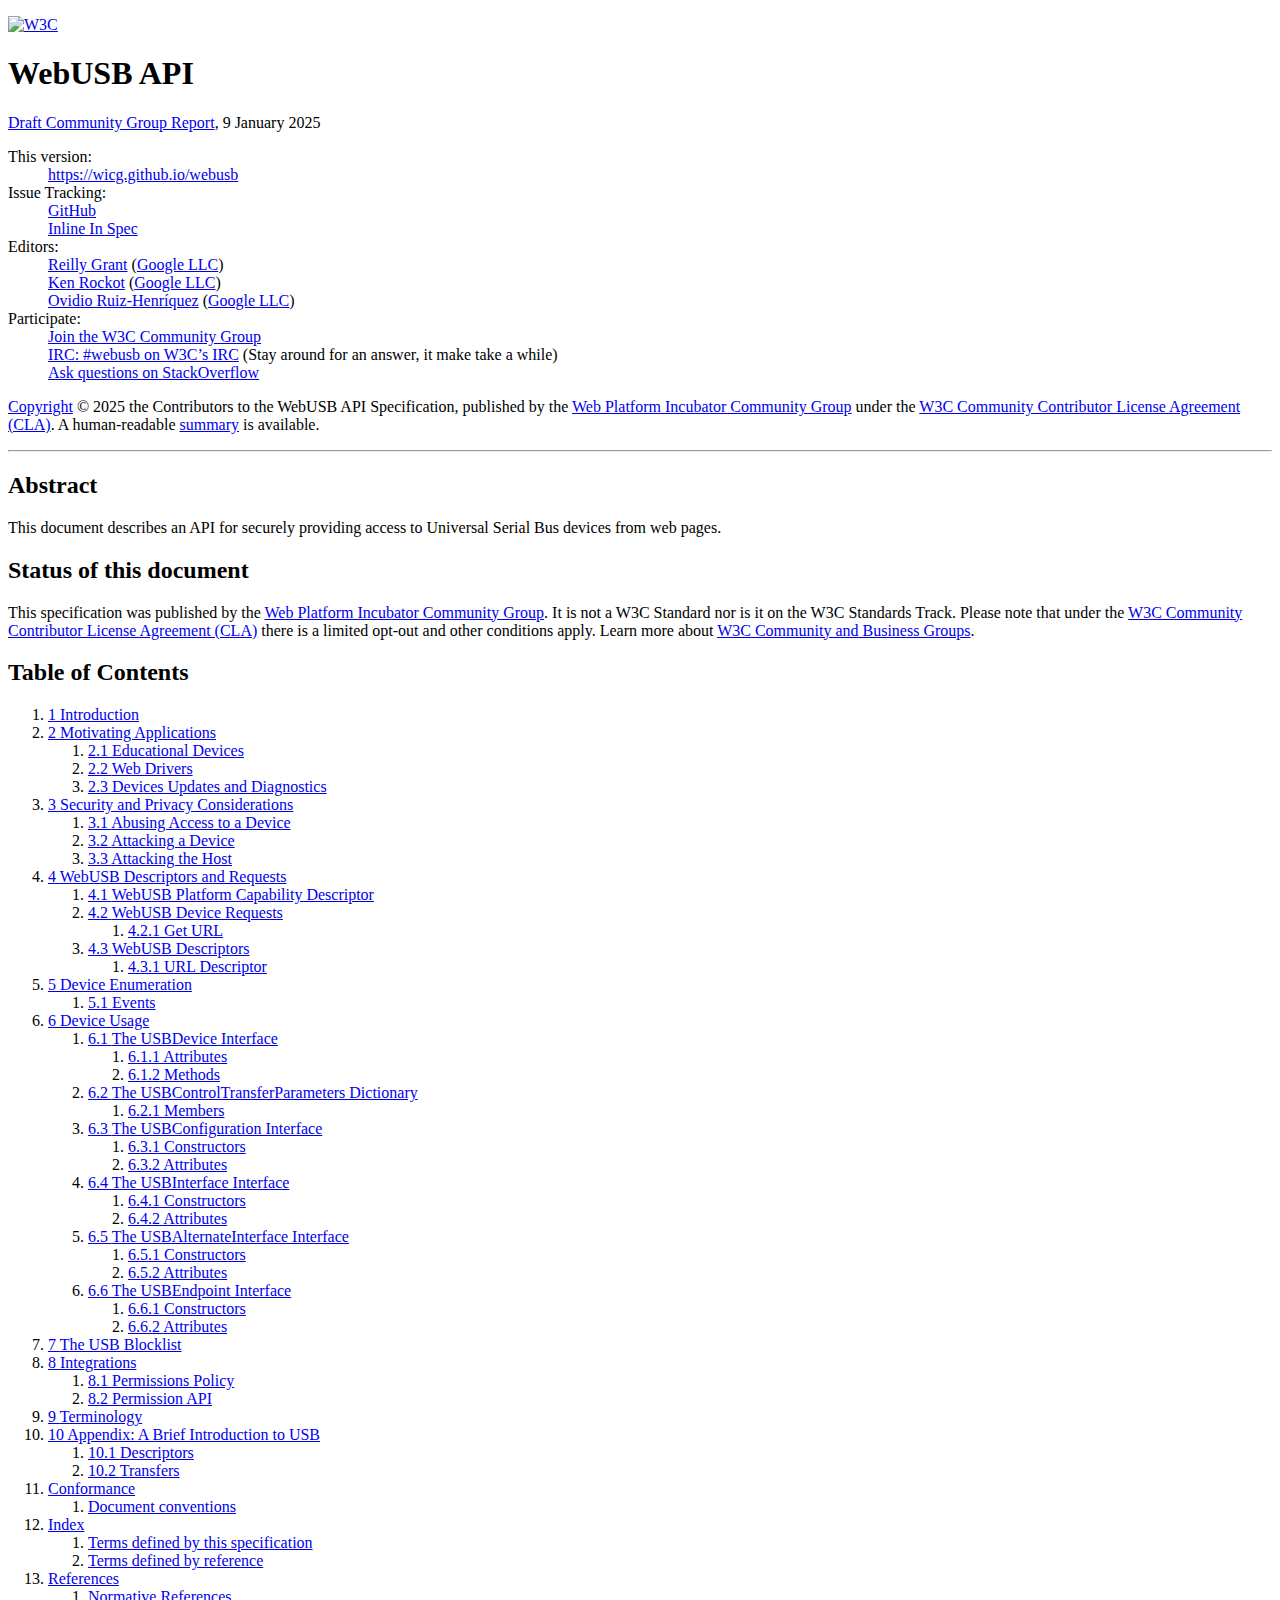
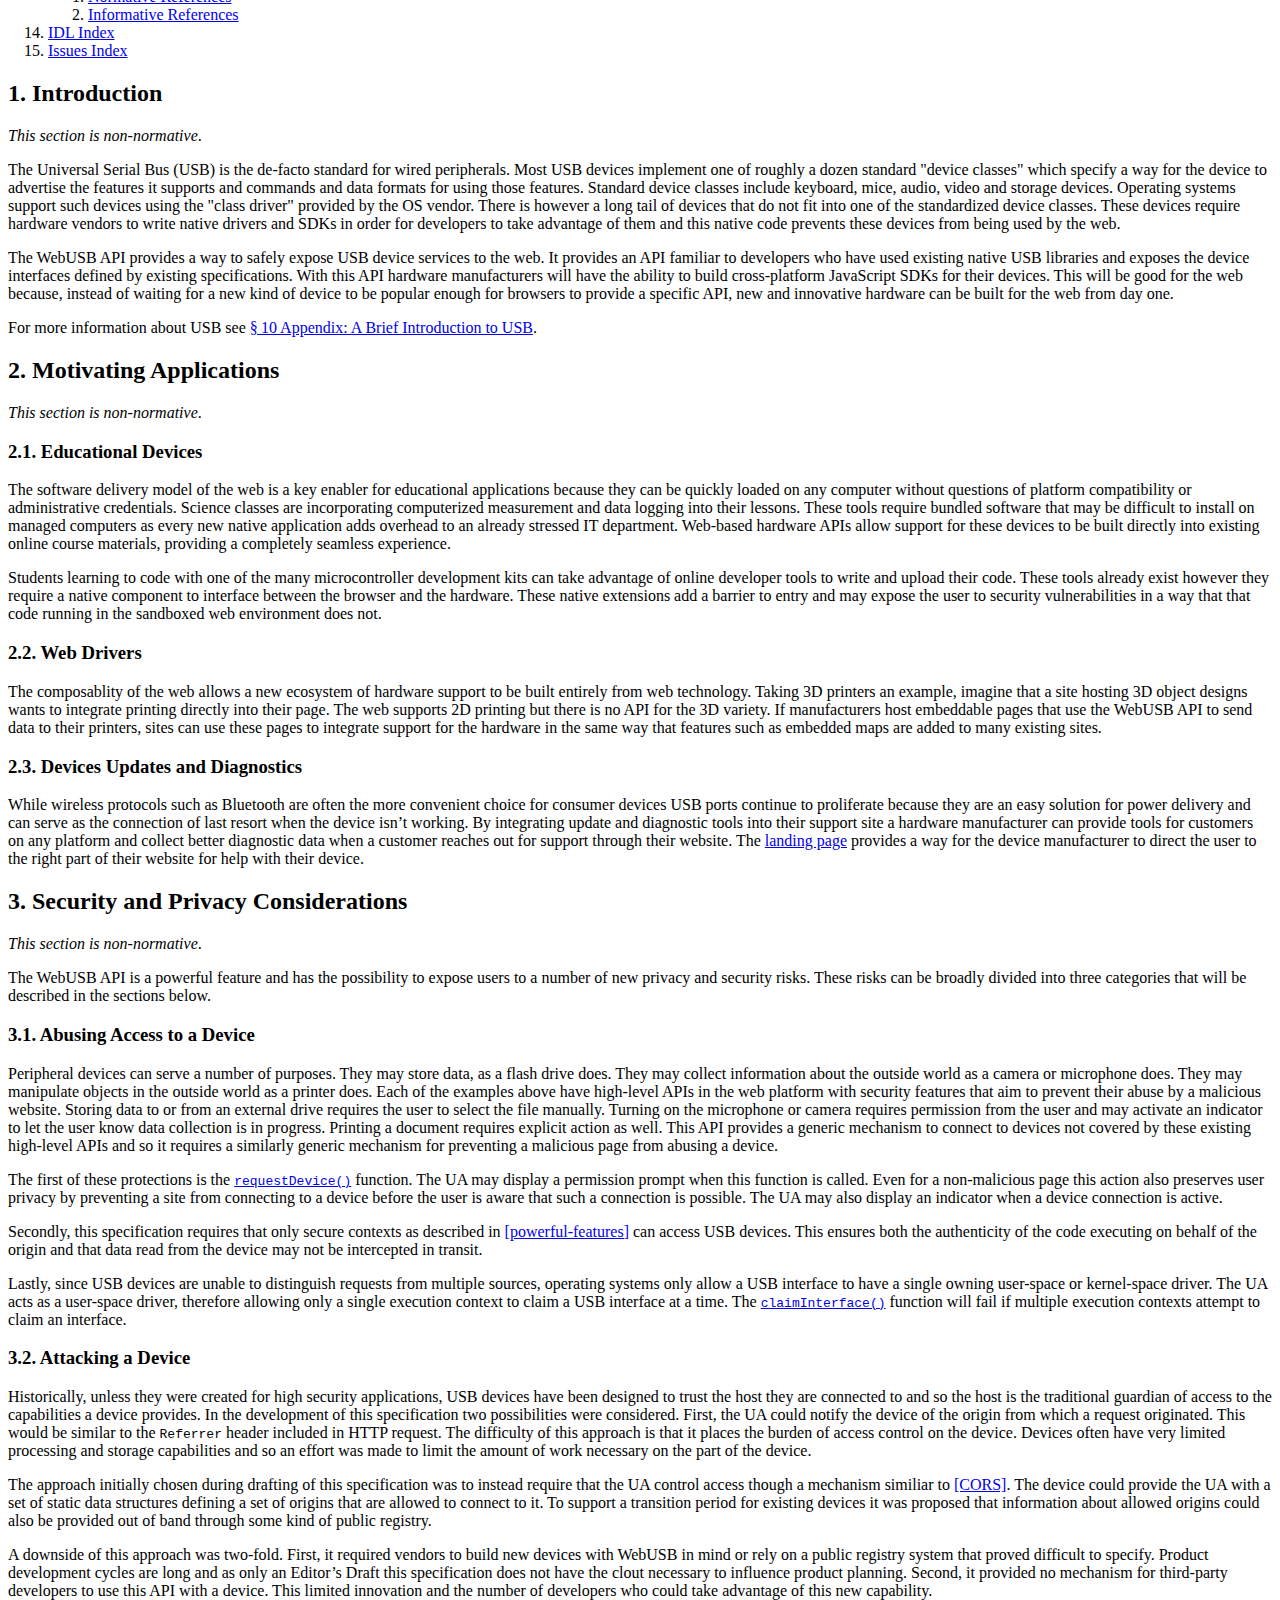
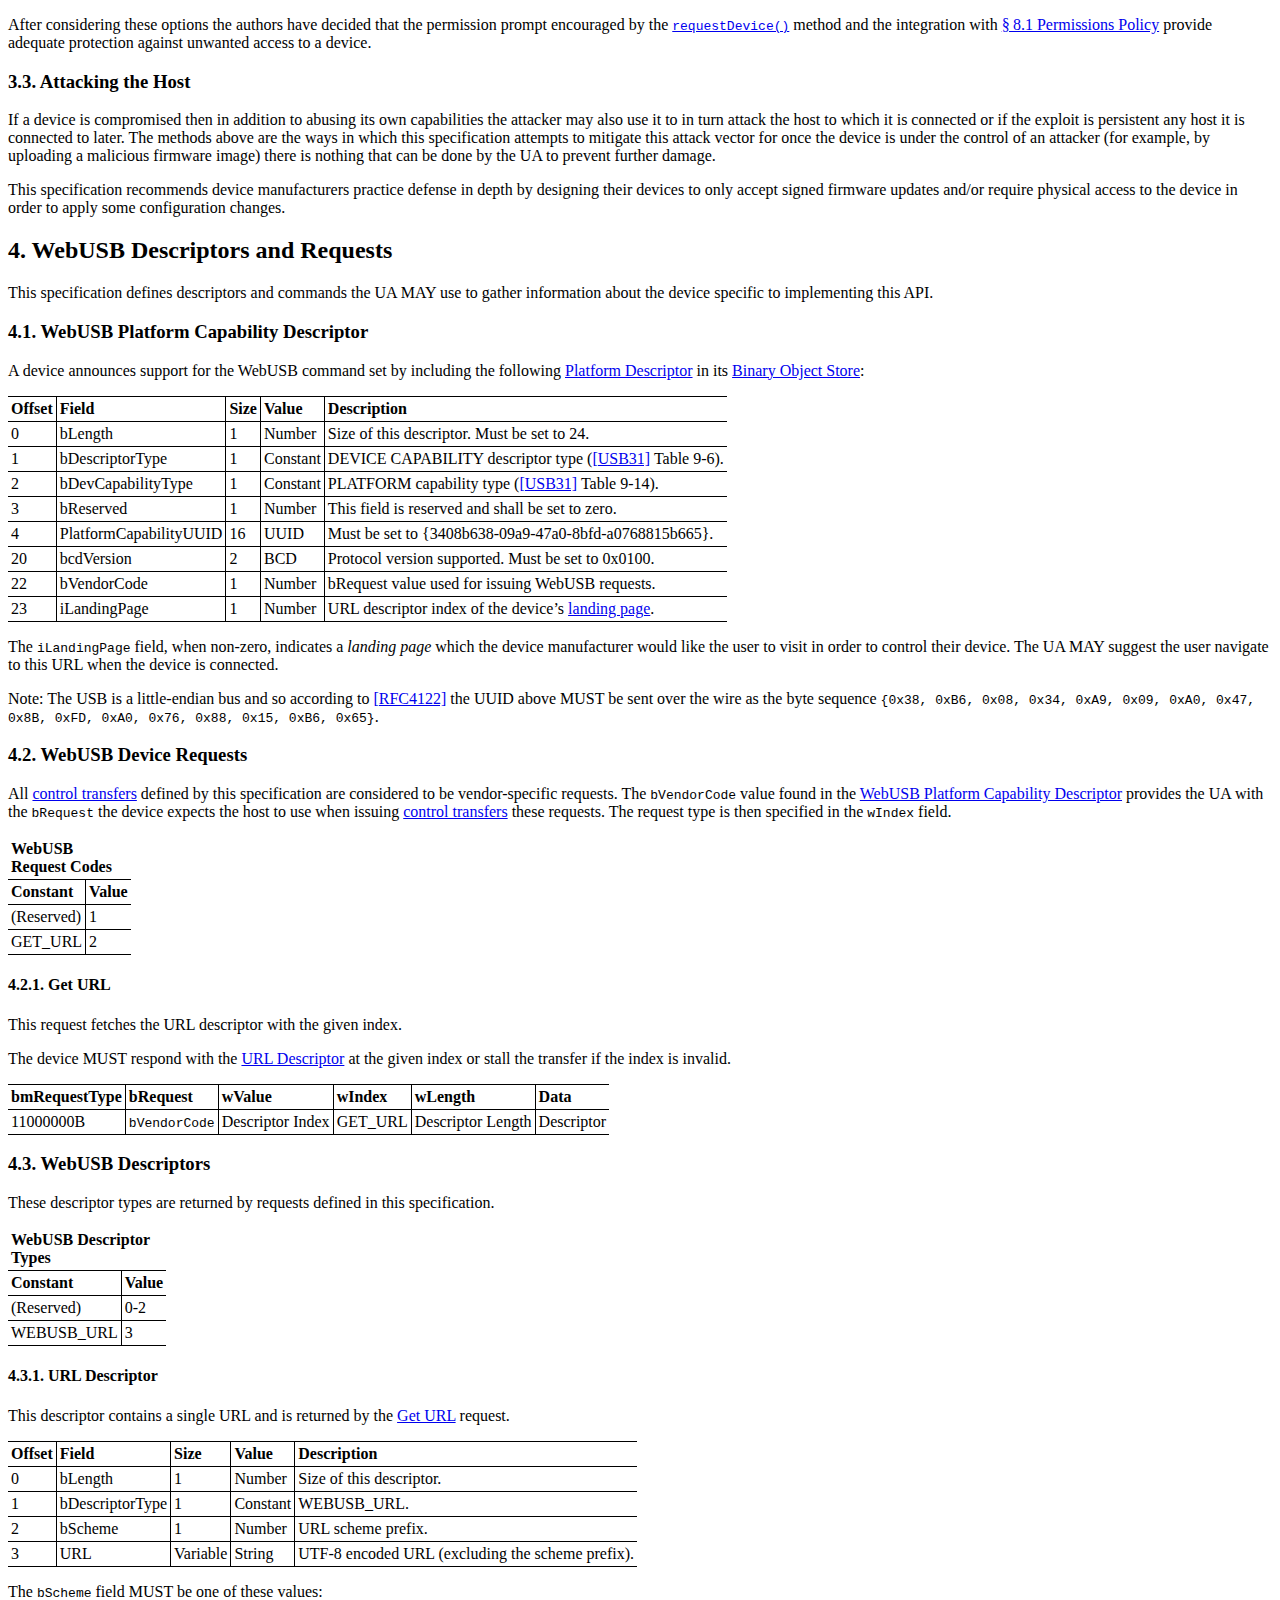
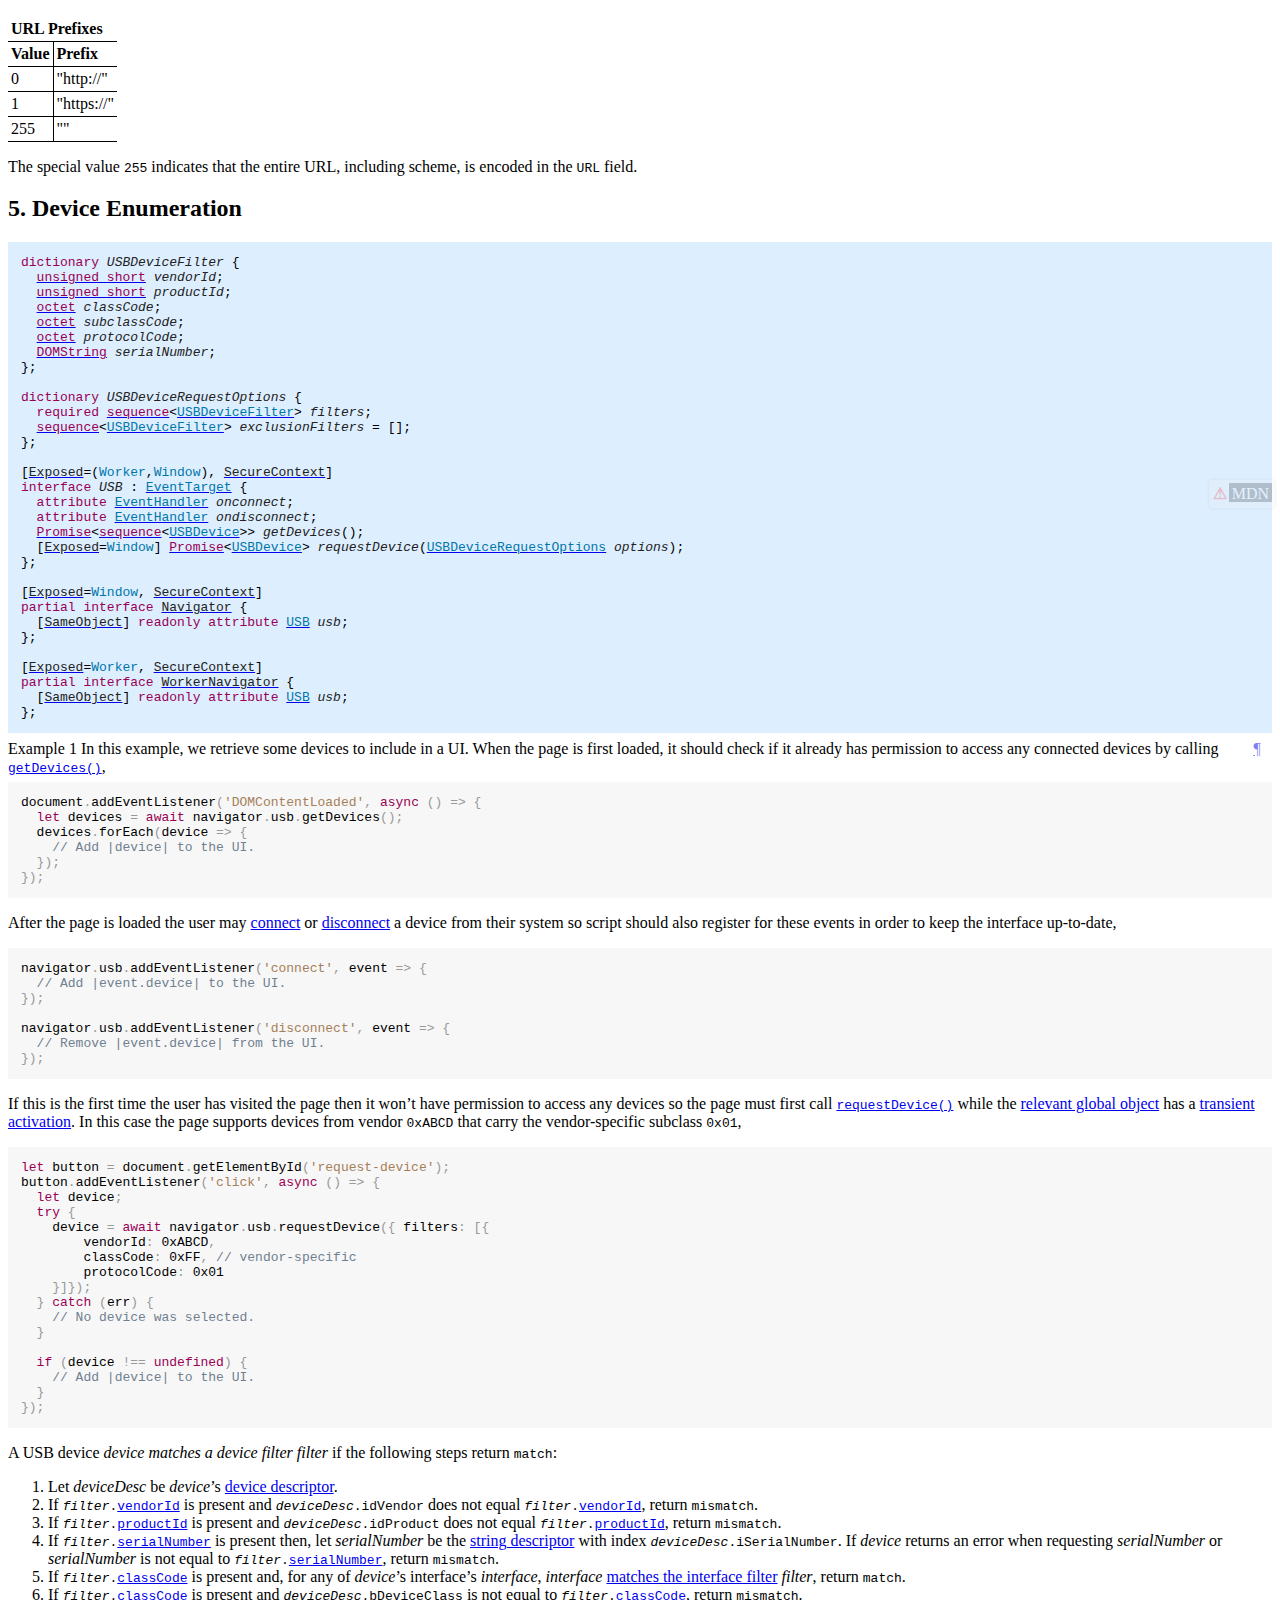
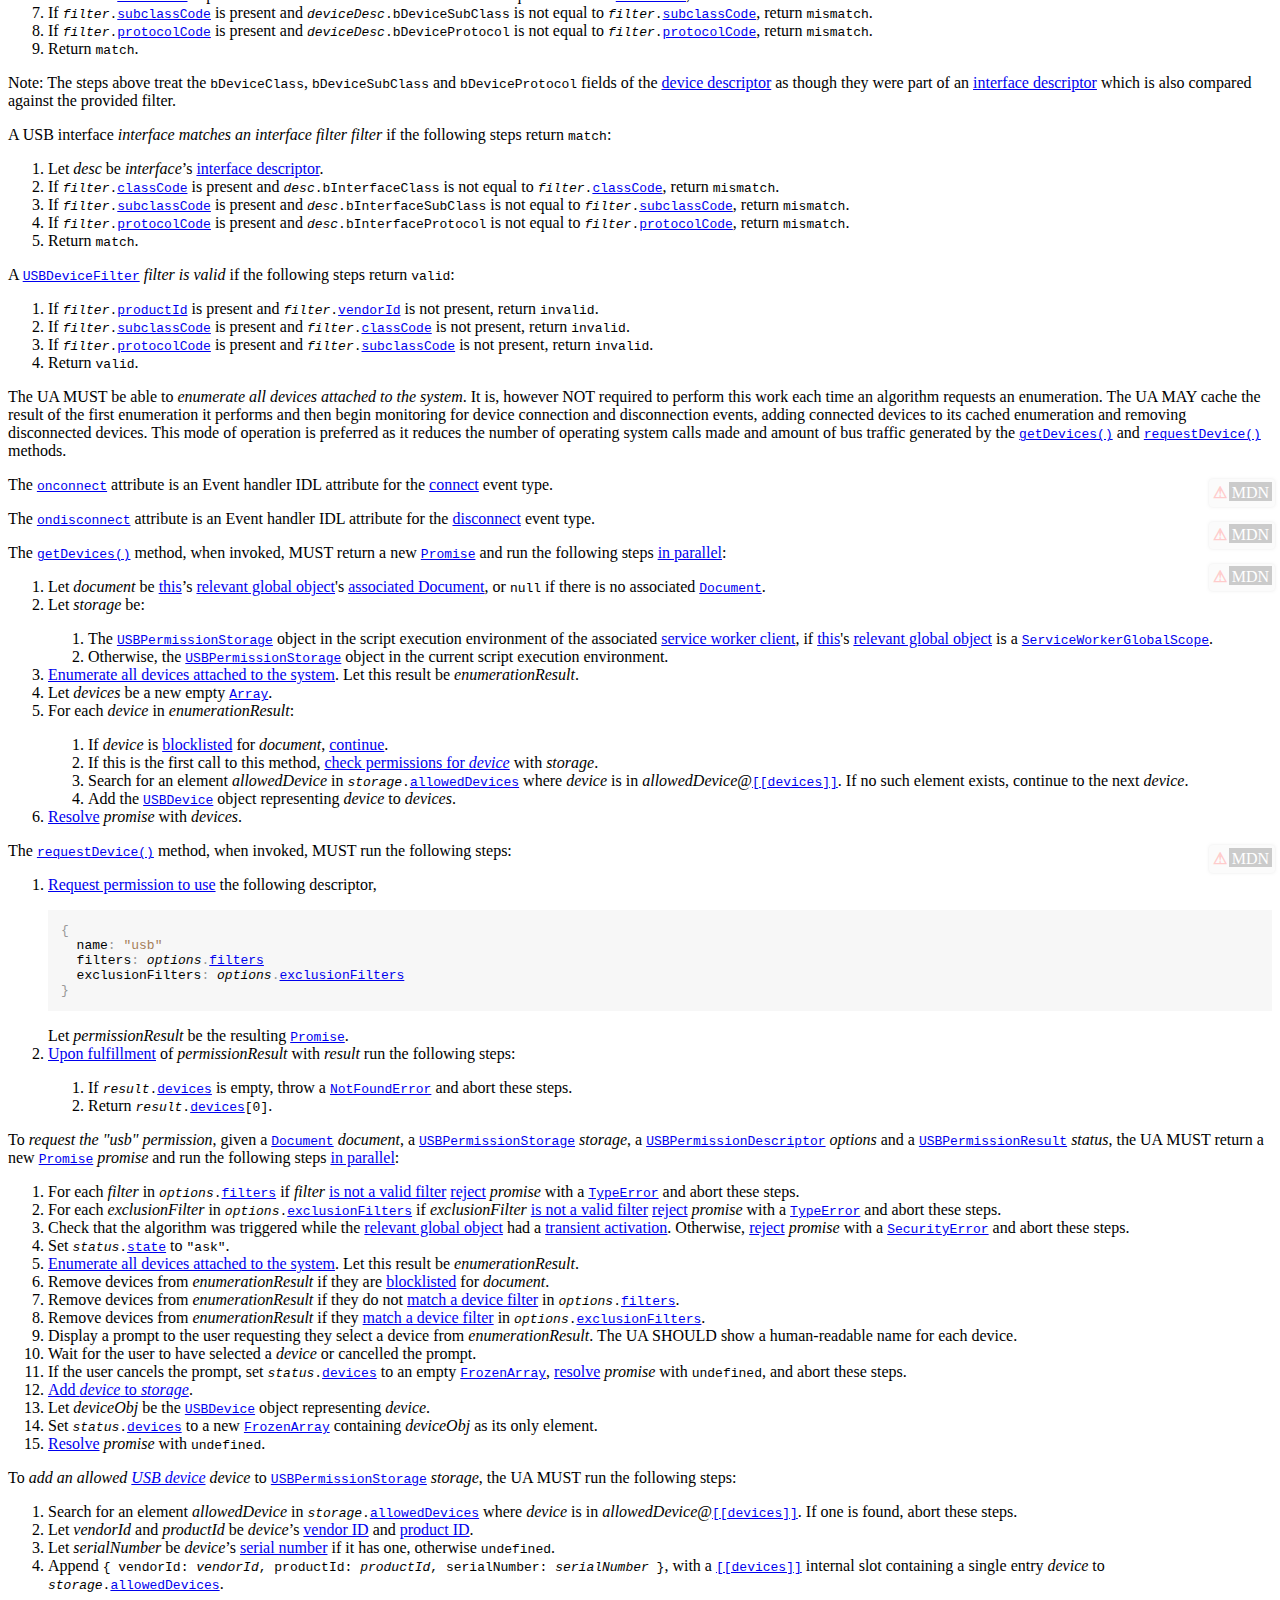
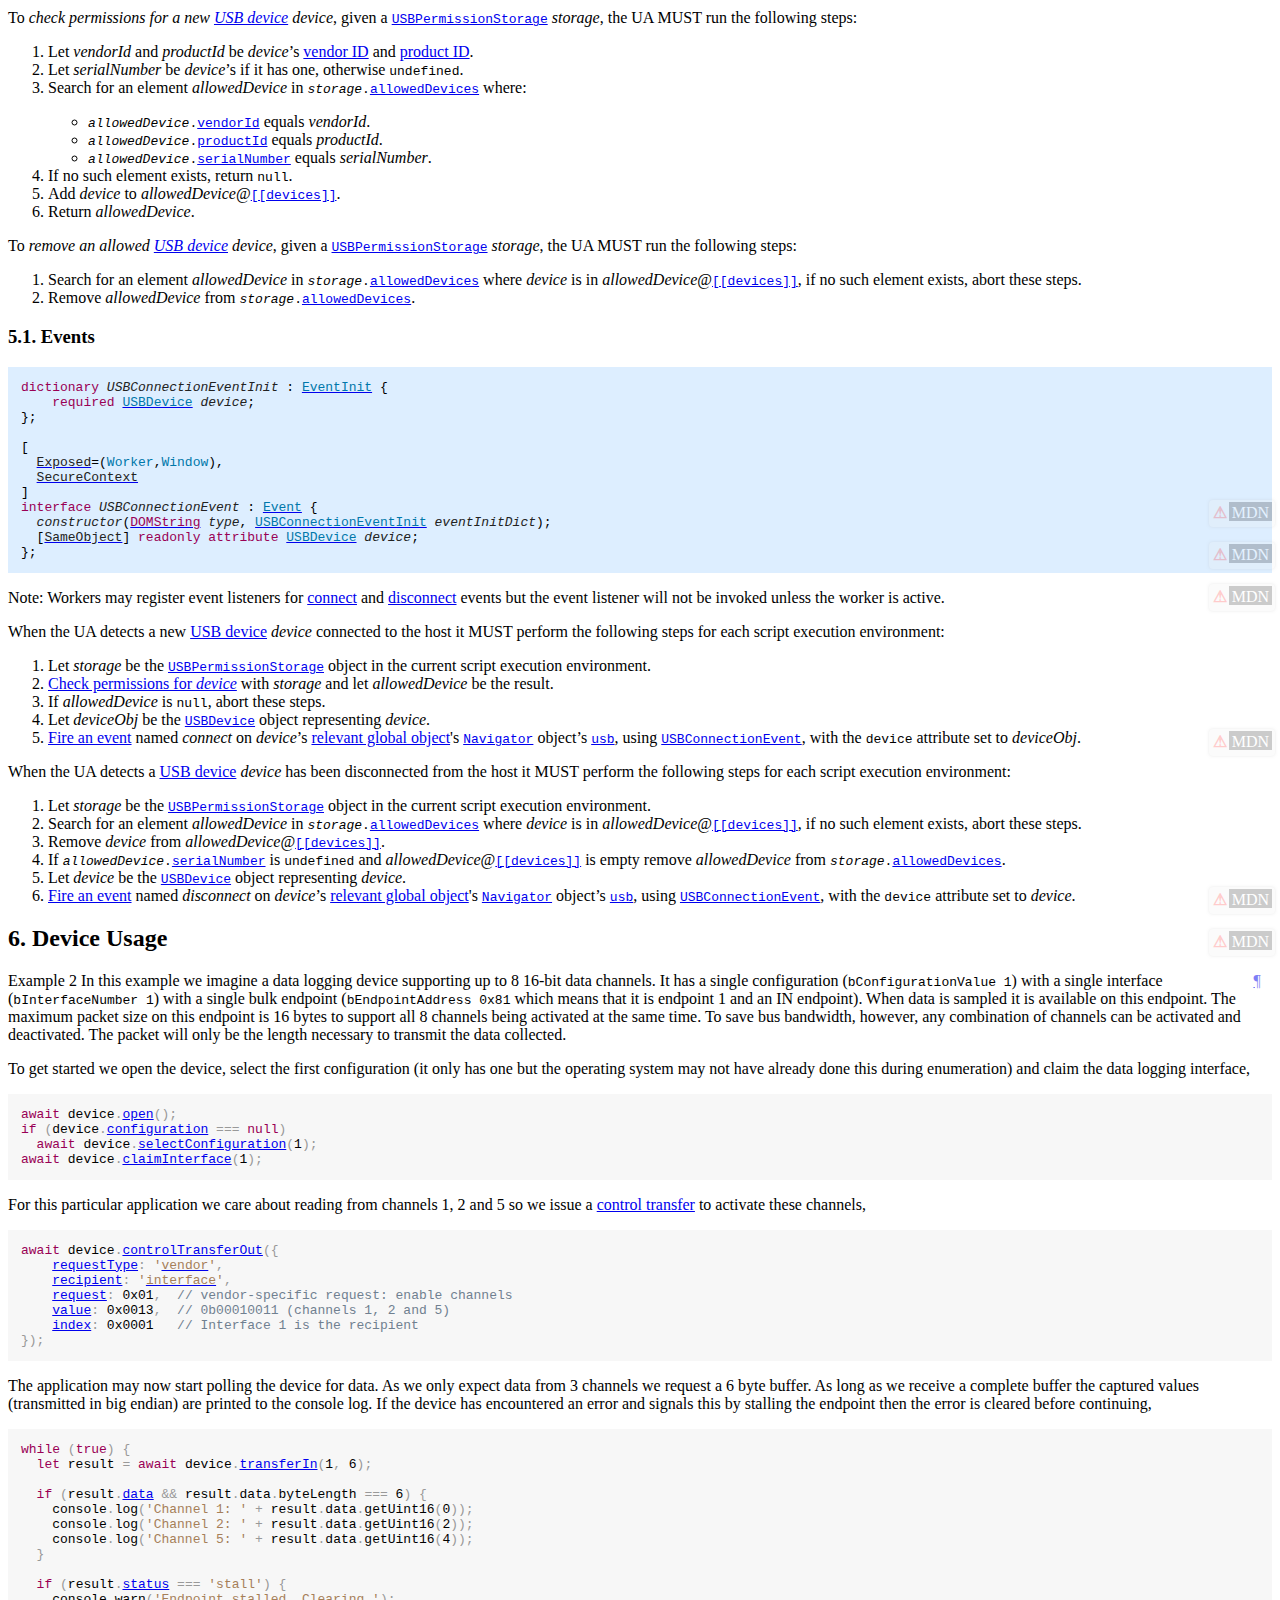
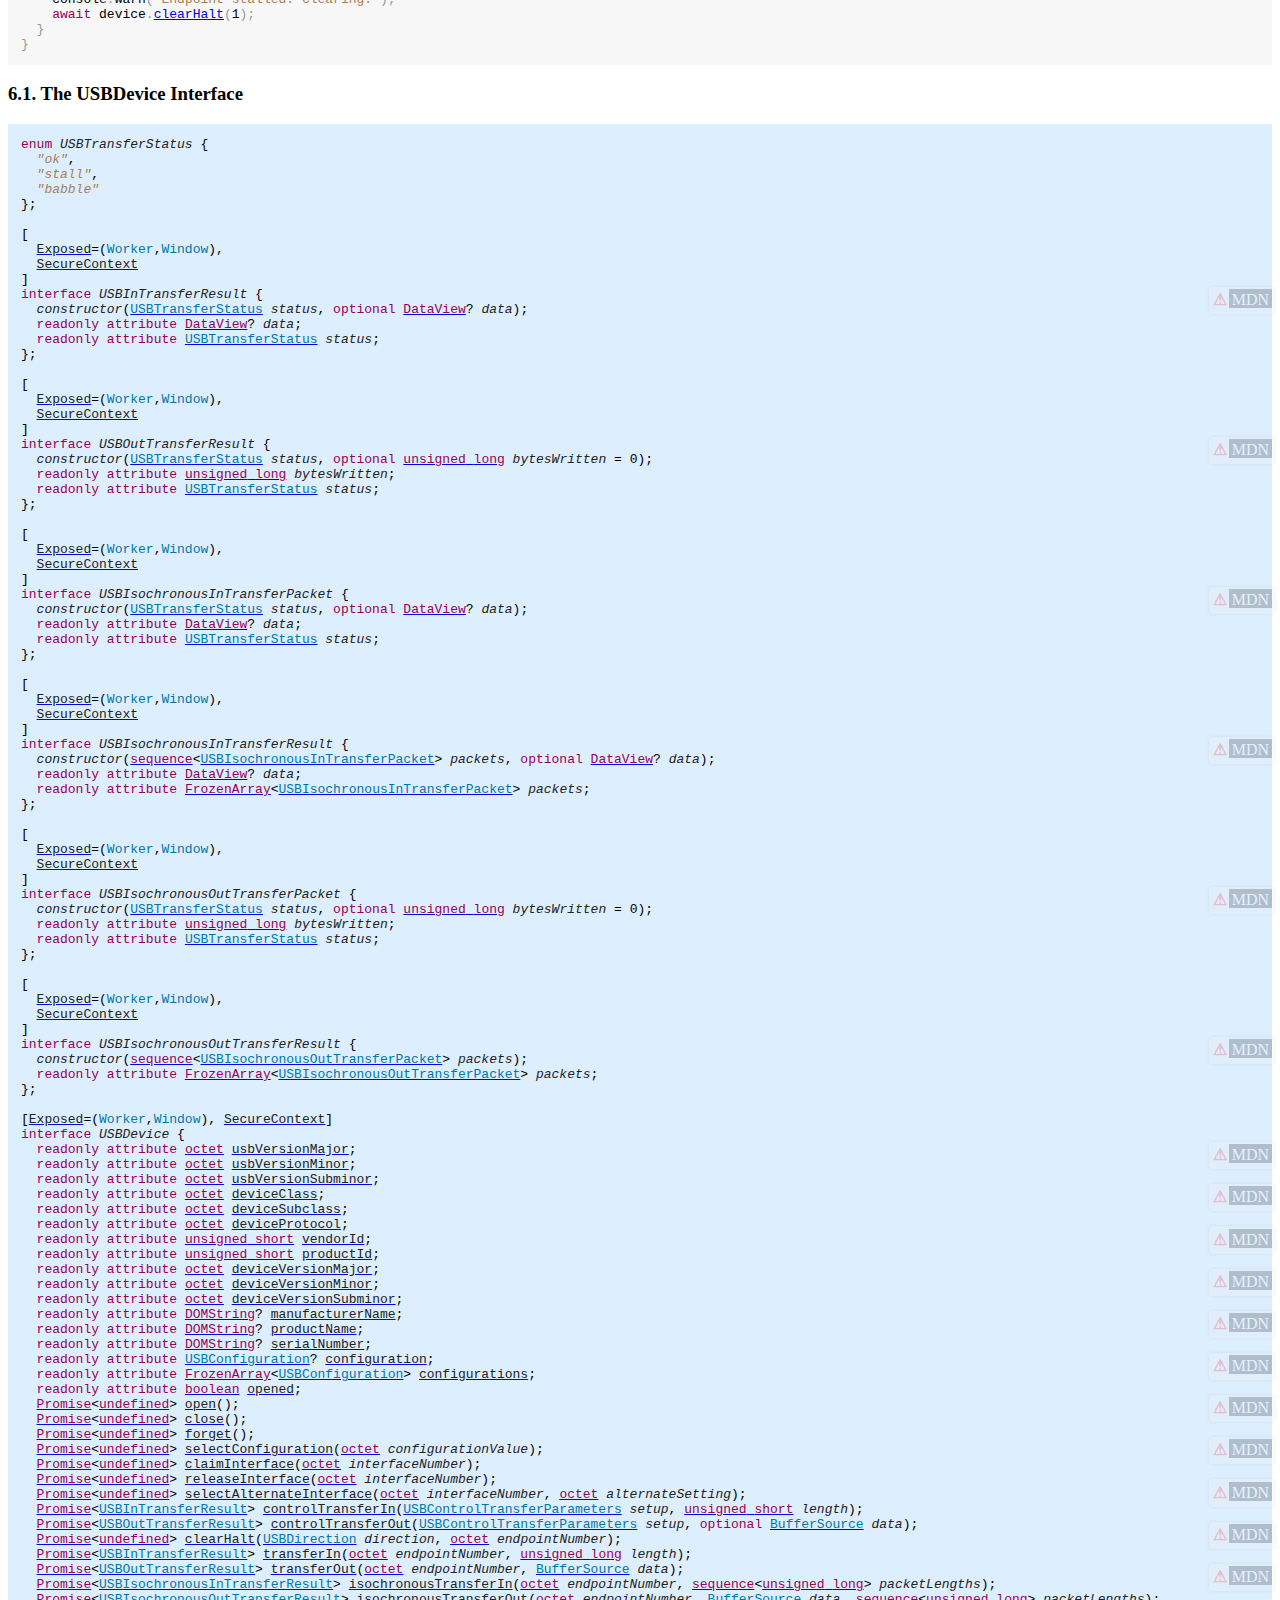
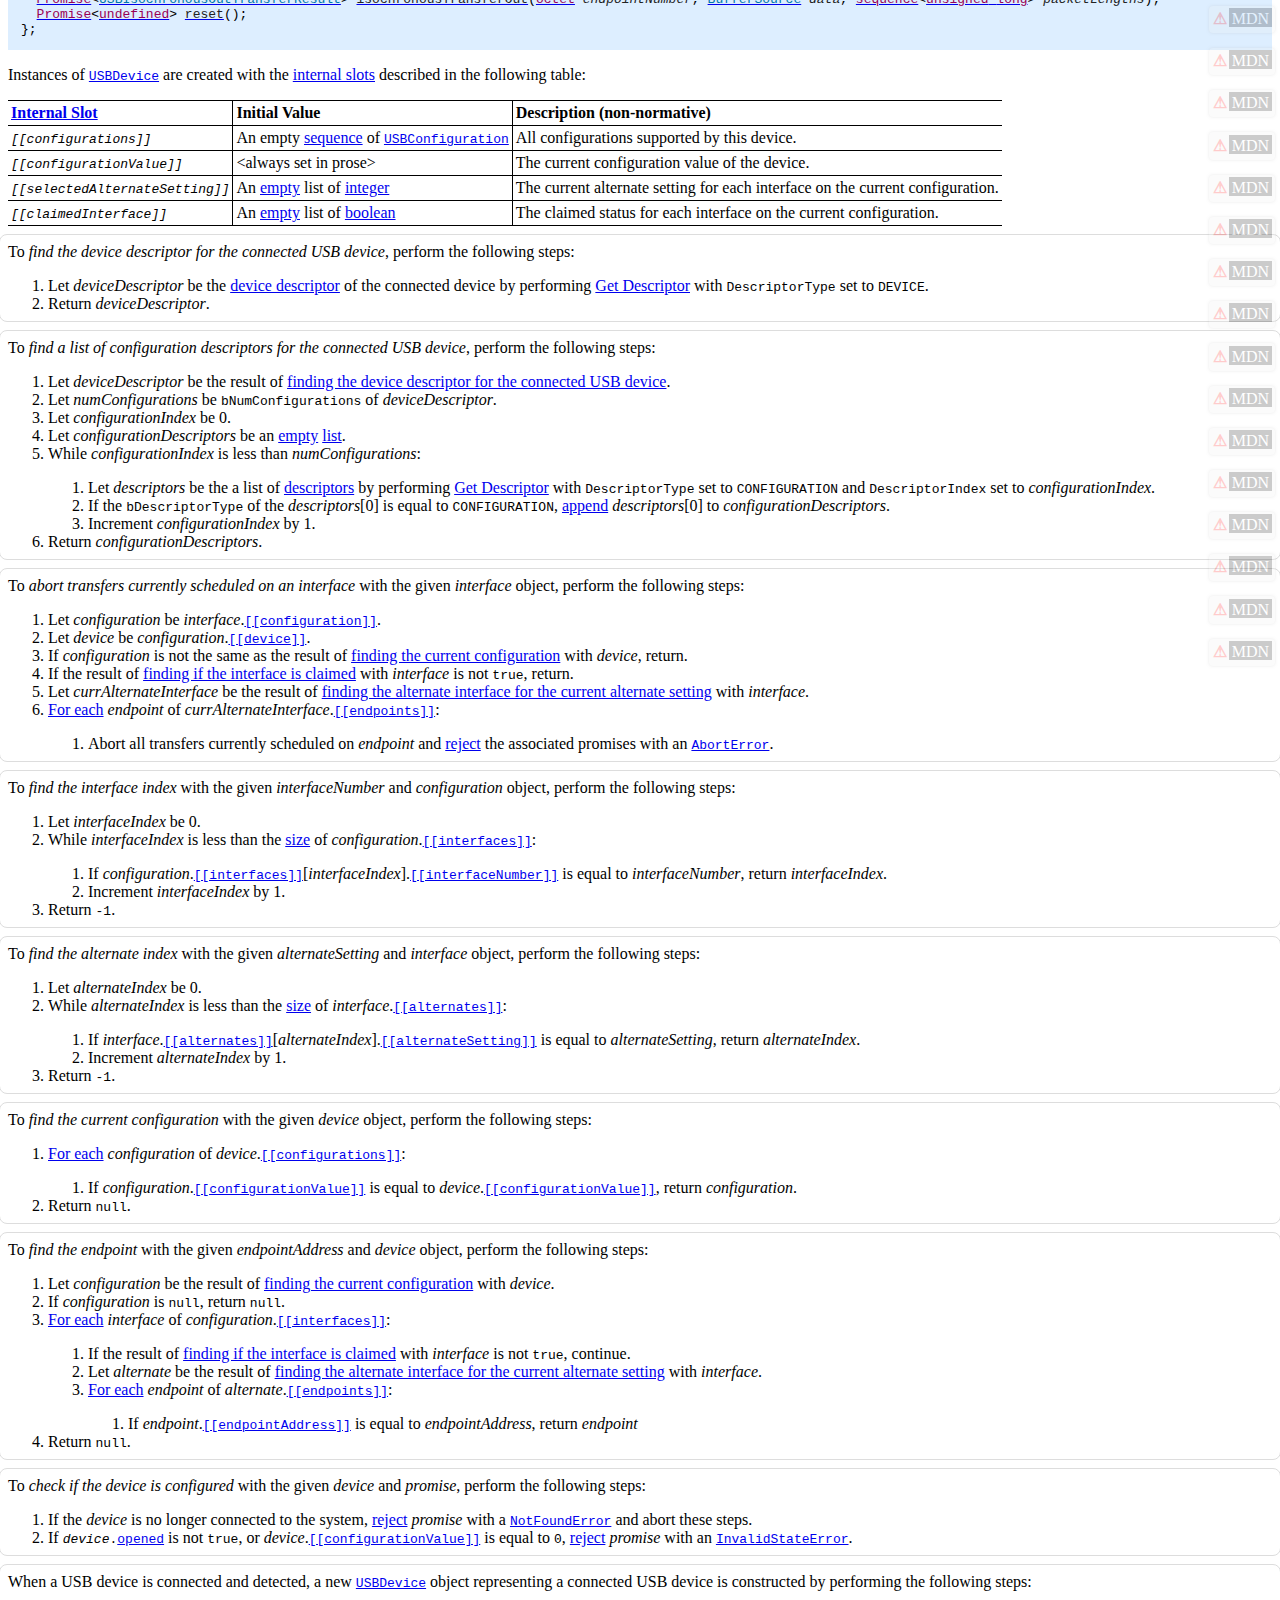
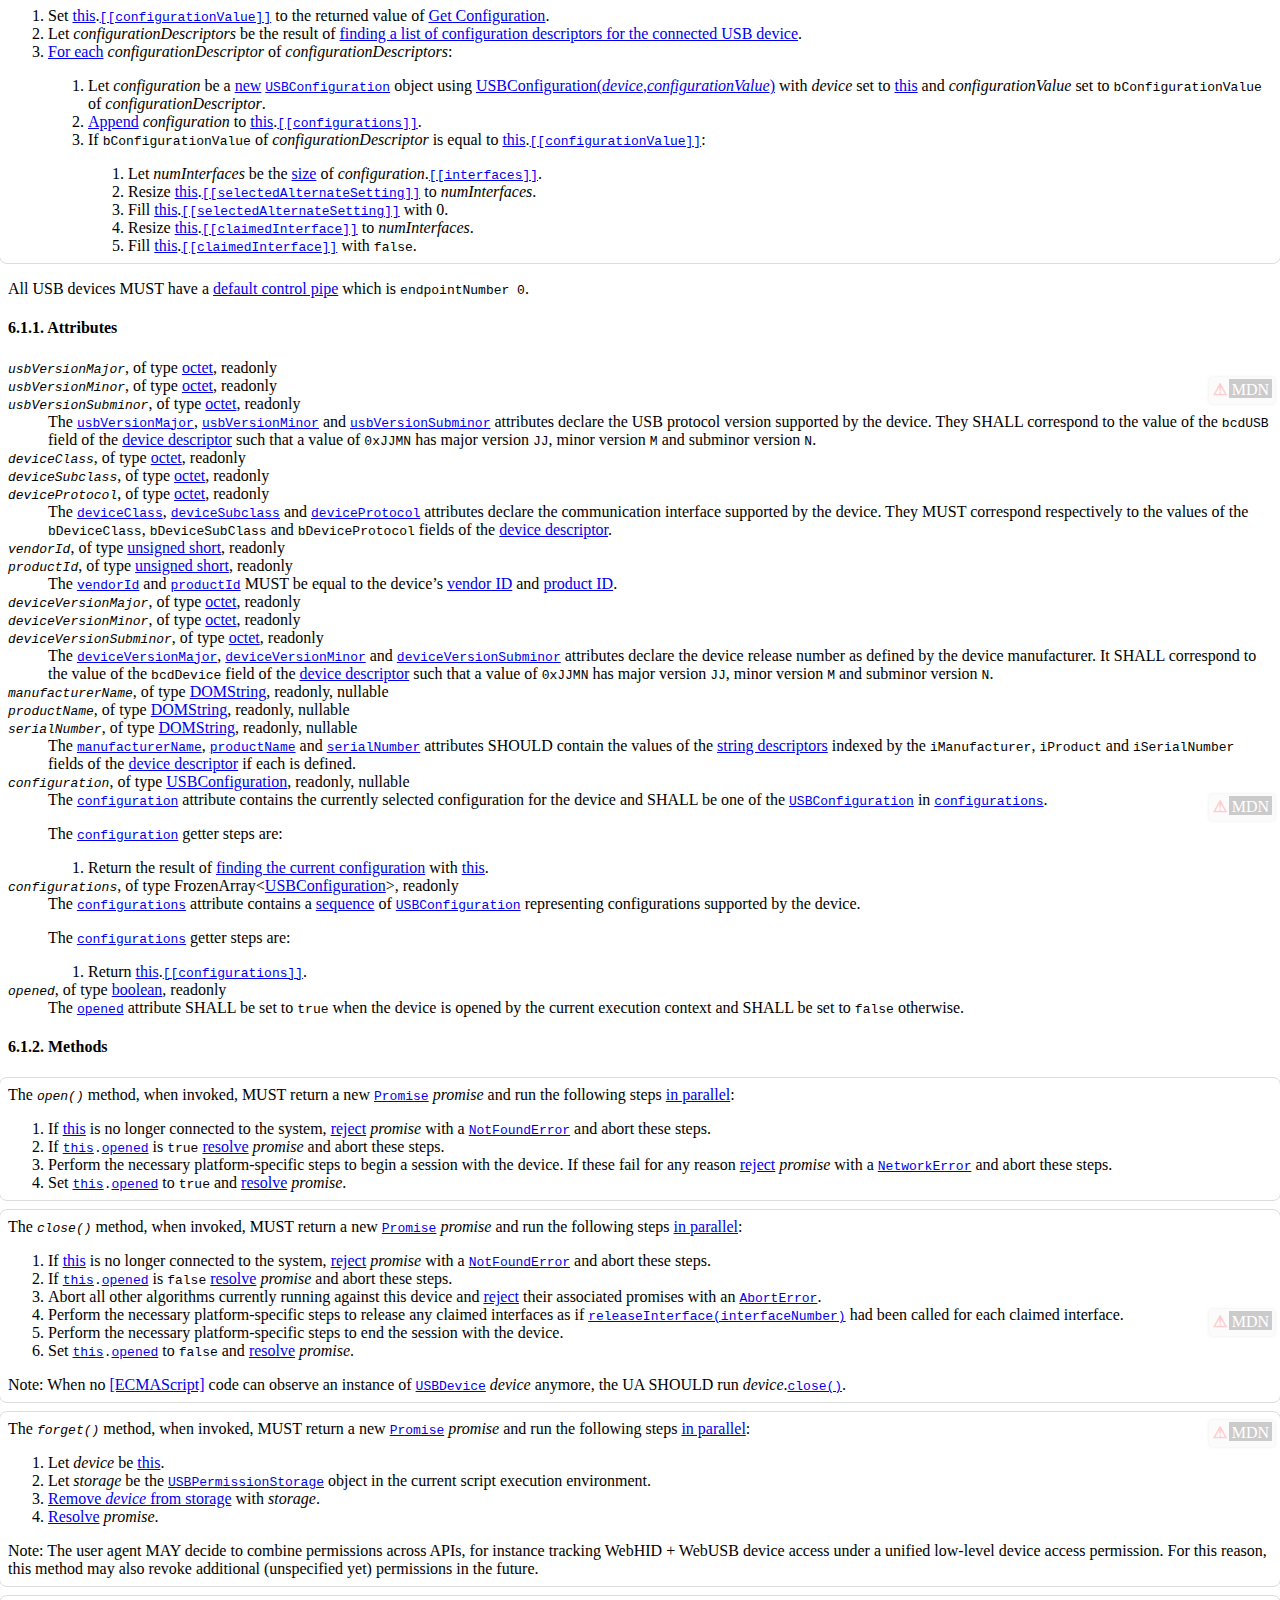
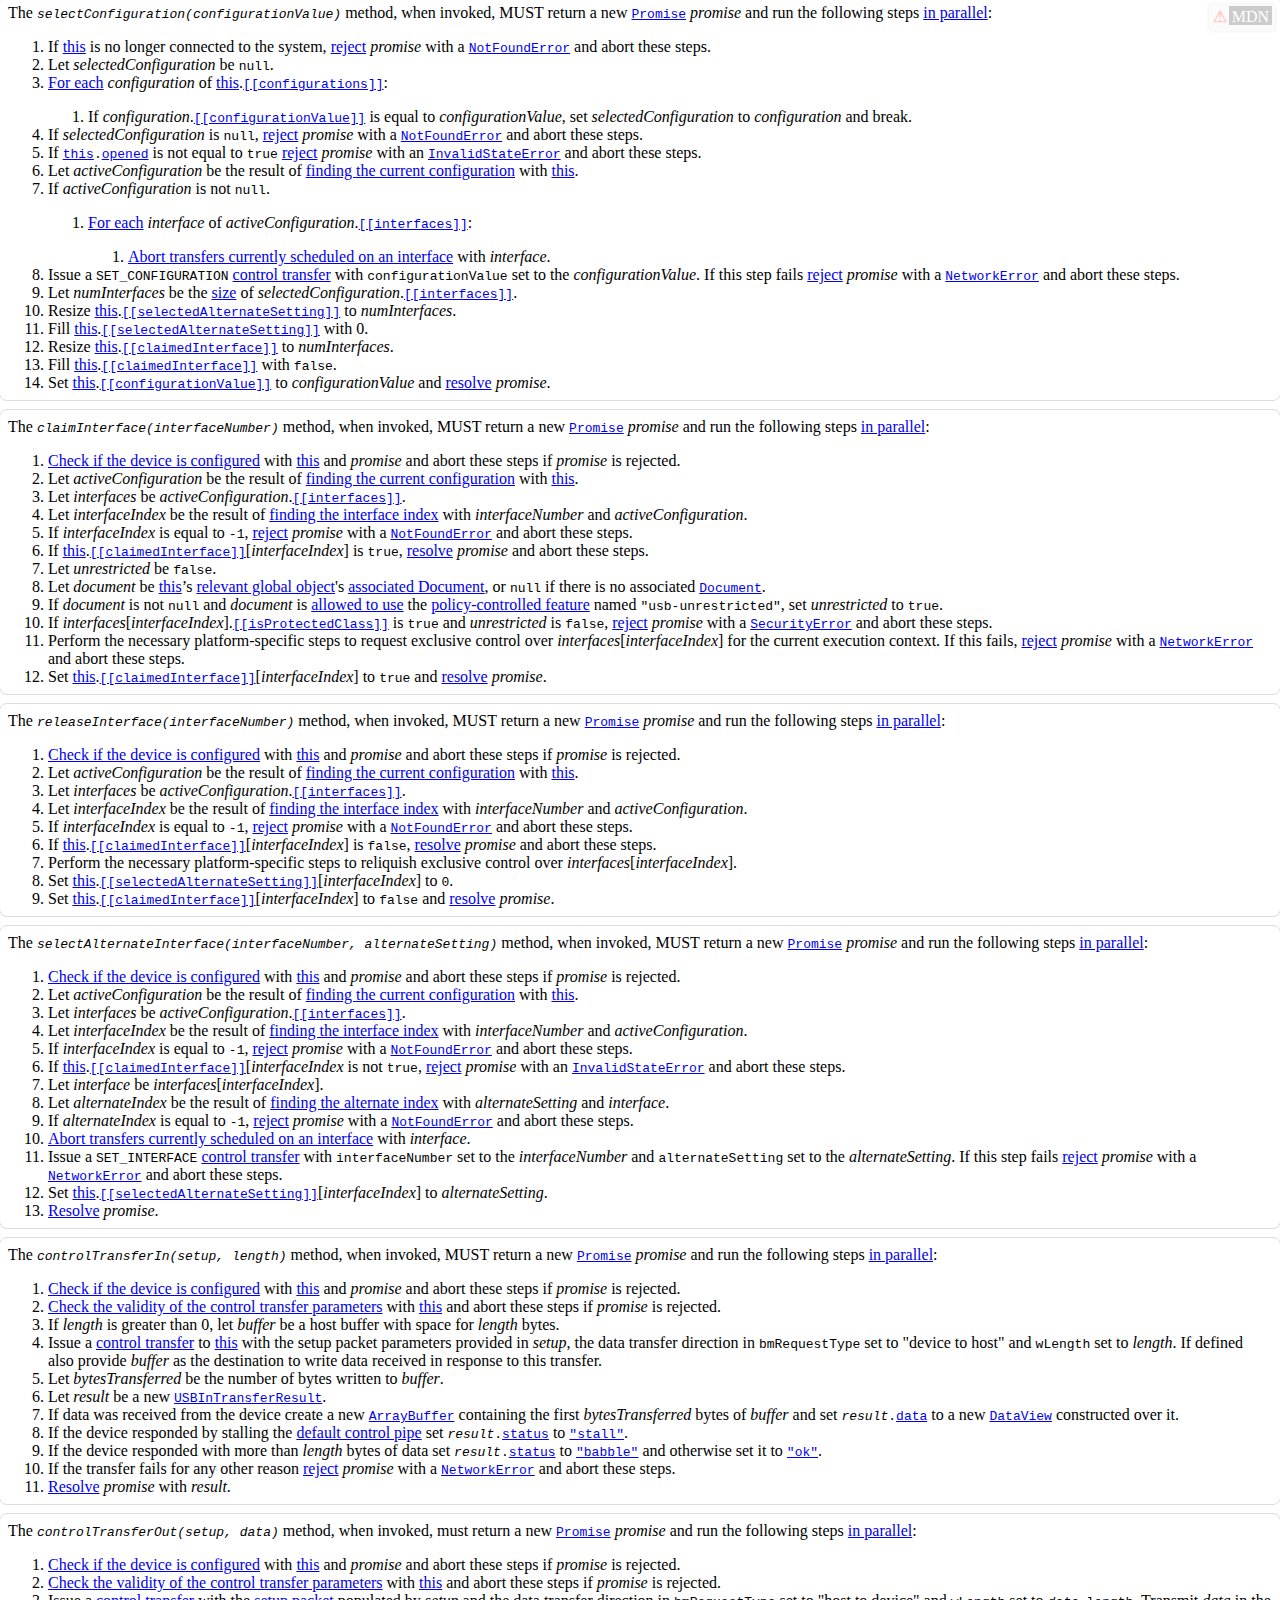
==== commit 87d8af5a: "Update GitHub Action to ubuntu-latest (#252)" ====
--- a/index.html
+++ b/index.html
@@ -4,9 +4,11 @@
   <title>WebUSB API</title>
   <meta content="width=device-width, initial-scale=1, shrink-to-fit=no" name="viewport">
   <link href="https://www.w3.org/StyleSheets/TR/2021/cg-draft" rel="stylesheet">
-  <meta content="Bikeshed version 82ce88815, updated Thu Sep 7 16:33:55 2023 -0700" name="generator">
+  <meta content="Bikeshed version ac5ea272d, updated Fri Dec 6 15:45:15 2024 -0800" name="generator">
   <link href="https://wicg.github.io/webusb" rel="canonical">
-  <meta content="f756c9f4a3d7e4c1f42859f652f905f5339219cf" name="document-revision">
+  <meta content="f11d22799a1d37b90c262c43915e9421f1dcc8a3" name="revision">
+  <meta content="dark light" name="color-scheme">
+  <link href="https://www.w3.org/StyleSheets/TR/2021/dark.css" media="(prefers-color-scheme: dark)" rel="stylesheet" type="text/css">
 <style>
 table {
   border-collapse: collapse;
@@ -111,7 +113,6 @@
 }
 </style>
 <style>/* Boilerplate: style-colors */
-
 /* Any --*-text not paired with a --*-bg is assumed to have a transparent bg */
 :root {
     color-scheme: light dark;
@@ -365,11 +366,15 @@
 :root {
     --dfnpanel-bg: #ddd;
     --dfnpanel-text: var(--text);
+    --dfnpanel-target-bg: #ffc;
+    --dfnpanel-target-outline: orange;
 }
 @media (prefers-color-scheme: dark) {
     :root {
         --dfnpanel-bg: #222;
         --dfnpanel-text: var(--text);
+        --dfnpanel-target-bg: #333;
+        --dfnpanel-target-outline: silver;
     }
 }
 .dfn-panel {
@@ -392,11 +397,13 @@
 .dfn-panel > b { display: block; }
 .dfn-panel a { color: var(--dfnpanel-text); }
 .dfn-panel a:not(:hover) { text-decoration: none !important; border-bottom: none !important; }
+.dfn-panel a:focus {
+    outline: 5px auto Highlight;
+    outline: 5px auto -webkit-focus-ring-color;
+}
 .dfn-panel > b + b { margin-top: 0.25em; }
 .dfn-panel ul { padding: 0 0 0 1em; list-style: none; }
 .dfn-panel li a {
-    white-space: pre;
-    display: inline-block;
     max-width: calc(300px - 1.5em - 1em);
     overflow: hidden;
     text-overflow: ellipsis;
@@ -405,67 +412,84 @@
 .dfn-panel.activated {
     display: inline-block;
     position: fixed;
-    left: .5em;
+    left: 8px;
     bottom: 2em;
     margin: 0 auto;
     max-width: calc(100vw - 1.5em - .4em - .5em);
     max-height: 30vh;
-}
-
-.dfn-paneled[role="button"] { cursor: pointer; }
+    transition: left 1s ease-out, bottom 1s ease-out;
+}
+
+.dfn-panel .link-item:hover {
+    text-decoration: underline;
+}
+.dfn-panel .link-item .copy-icon {
+    opacity: 0;
+}
+.dfn-panel .link-item:hover .copy-icon,
+.dfn-panel .link-item .copy-icon:focus {
+    opacity: 1;
+}
+
+.dfn-panel .copy-icon {
+    display: inline-block;
+    margin-right: 0.5em;
+    width: 0.85em;
+    height: 1em;
+    border-radius: 3px;
+    background-color: #ccc;
+    cursor: pointer;
+}
+
+.dfn-panel .copy-icon .icon {
+    width: 100%;
+    height: 100%;
+    background-color: #fff;
+    display: flex;
+    justify-content: center;
+    align-items: center;
+    position: relative;
+}
+
+.dfn-panel .copy-icon .icon::before {
+    content: "";
+    position: absolute;
+    top: 0;
+    left: 0;
+    width: 100%;
+    height: 100%;
+    border: 1px solid black;
+    background-color: #ccc;
+    opacity: 0.25;
+    transform: translate(3px, -3px);
+}
+
+.dfn-panel .copy-icon:active .icon::before {
+    opacity: 1;
+}
+
+.dfn-paneled[role="button"] { cursor: help; }
+
+.highlighted {
+    animation: target-fade 3s;
+}
+
+@keyframes target-fade {
+    from {
+        background-color: var(--dfnpanel-target-bg);
+        outline: 5px solid var(--dfnpanel-target-outline);
+    }
+    to {
+        color: var(--a-normal-text);
+        background-color: transparent;
+        outline: transparent;
+    }
+}
 </style>
-<style>/* Boilerplate: style-dfn-panel */
-:root {
-    --dfnpanel-bg: #ddd;
-    --dfnpanel-text: var(--text);
-}
-@media (prefers-color-scheme: dark) {
-    :root {
-        --dfnpanel-bg: #222;
-        --dfnpanel-text: var(--text);
-    }
-}
-.dfn-panel {
-    position: absolute;
-    z-index: 35;
-    width: 20em;
-    width: 300px;
-    height: auto;
-    max-height: 500px;
-    overflow: auto;
-    padding: 0.5em 0.75em;
-    font: small Helvetica Neue, sans-serif, Droid Sans Fallback;
-    background: var(--dfnpanel-bg);
-    color: var(--dfnpanel-text);
-    border: outset 0.2em;
-    white-space: normal; /* in case it's moved into a pre */
-}
-.dfn-panel:not(.on) { display: none; }
-.dfn-panel * { margin: 0; padding: 0; text-indent: 0; }
-.dfn-panel > b { display: block; }
-.dfn-panel a { color: var(--dfnpanel-text); }
-.dfn-panel a:not(:hover) { text-decoration: none !important; border-bottom: none !important; }
-.dfn-panel > b + b { margin-top: 0.25em; }
-.dfn-panel ul { padding: 0 0 0 1em; list-style: none; }
-.dfn-panel li a {
-    white-space: pre;
-    display: inline-block;
-    max-width: calc(300px - 1.5em - 1em);
-    overflow: hidden;
-    text-overflow: ellipsis;
-}
-
-.dfn-panel.activated {
-    display: inline-block;
-    position: fixed;
-    left: .5em;
-    bottom: 2em;
-    margin: 0 auto;
-    max-width: calc(100vw - 1.5em - .4em - .5em);
-    max-height: 30vh;
-}
-
-.dfn-paneled[role="button"] { cursor: pointer; }
+<style>/* Boilerplate: style-idl-highlighting */
+pre.idl.highlight {
+    background: var(--borderedblock-bg, var(--def-bg));
+}
 </style>
 <style>/* Boilerplate: style-issues */
 a[href].issue-return {
@@ -491,12 +515,16 @@
 	--mdn-bg: #EEE;
 	--mdn-shadow: #999;
 	--mdn-nosupport-text: #ccc;
+	--mdn-pass: green;
+	--mdn-fail: red;
 }
 @media (prefers-color-scheme: dark) {
 	:root {
 		--mdn-bg: #222;
 		--mdn-shadow: #444;
 		--mdn-nosupport-text: #666;
+		--mdn-pass: #690;
+		--mdn-fail: #d22;
 	}
 }
 .mdn-anno {
@@ -539,11 +567,11 @@
 	display: block;
 }
 .mdn-anno > summary > .less-than-two-engines-flag {
-	color: red;
+	color: var(--mdn-fail);
 	padding-right: 2px;
 }
 .mdn-anno > summary > .all-engines-flag {
-	color: green;
+	color: var(--mdn-pass);
 	padding-right: 2px;
 }
 .mdn-anno > summary > span {
@@ -564,10 +592,10 @@
 	padding-top: 2px;
 }
 .mdn-anno > .feature > .less-than-two-engines-text {
-	color: red;
+	color: var(--mdn-fail);
 }
 .mdn-anno > .feature > .all-engines-text {
-	color: green;
+	color: var(--mdn-pass);
 }
 .mdn-anno > .feature > p {
 	font-size: .75em;
@@ -660,7 +688,7 @@
 	background-image: url(https://resources.whatwg.org/browser-logos/safari-ios.svg);
 }
 .mdn-anno > .feature > .support > .nodejs::before {
-	background-image: url(https://nodejs.org/static/images/favicons/favicon.ico);
+	background-image: url(https://nodejs.org/favicon.ico);
 }
 .mdn-anno > .feature > .support > .opera_android::before {
 	background-image: url(https://resources.whatwg.org/browser-logos/opera.svg);
@@ -706,8 +734,40 @@
 	margin: -40px 0 0 0;
 }
 </style>
+<style>/* Boilerplate: style-ref-hints */
+:root {
+    --ref-hint-bg: #ddd;
+    --ref-hint-text: var(--text);
+}
+@media (prefers-color-scheme: dark) {
+    :root {
+        --ref-hint-bg: #222;
+        --ref-hint-text: var(--text);
+    }
+}
+
+.ref-hint {
+    display: inline-block;
+    position: absolute;
+    z-index: 35;
+    width: 20em;
+    width: 300px;
+    height: auto;
+    max-height: 500px;
+    overflow: auto;
+    padding: 0.5em 0.5em;
+    font: small Helvetica Neue, sans-serif, Droid Sans Fallback;
+    background: var(--ref-hint-bg);
+    color: var(--ref-hint-text);
+    border: outset 0.2em;
+    white-space: normal; /* in case it's moved into a pre */
+}
+
+.ref-hint * { margin: 0; padding: 0; text-indent: 0; }
+
+.ref-hint ul { padding: 0 0 0 1em; list-style: none; }
+</style>
 <style>/* Boilerplate: style-selflinks */
-
 :root {
     --selflink-text: white;
     --selflink-bg: gray;
@@ -767,14 +827,6 @@
 dfn > a.self-link::before      { content: "#"; }
 </style>
 <style>/* Boilerplate: style-syntax-highlighting */
-
-            pre.idl.highlight {
-                background: var(--borderedblock-bg, var(--def-bg));
-            }
-            
-</style>
-<style>/* Boilerplate: style-syntax-highlighting */
-
 code.highlight { padding: .1em; border-radius: .3em; }
 pre.highlight, pre > code.highlight { display: block; padding: 1em; margin: .5em 0; overflow: auto; border-radius: 0; }
 
@@ -831,7 +883,6 @@
 c-[vg] { color: #0077aa } /* Name.Variable.Global */
 c-[vi] { color: #0077aa } /* Name.Variable.Instance */
 c-[il] { color: #000000 } /* Literal.Number.Integer.Long */
-
 
 @media (prefers-color-scheme: dark) {
     .highlight:not(.idl) { background: rgba(255, 255, 255, .05); }
@@ -907,21 +958,43 @@
 4 = lab(85,5,15)
 5 = lab(85,-10,-50)
 6 = lab(85,35,-15)
+
+For darkmode:
+0 = oklab(50%   0%  108%)
+1 = oklab(50% -51%   51%)
+2 = oklab(50% -64%  -20%)
+3 = oklab(50%   6%   19%)
+4 = oklab(50% -12%  -64%)
+5 = oklab(50%  44%  -19%)  
+6 = oklab(50% 102%   38%)
 */
-var { cursor: pointer; }
-var.selected0 { background-color: #F4D200; box-shadow: 0 0 0 2px #F4D200; }
-var.selected1 { background-color: #FF87A2; box-shadow: 0 0 0 2px #FF87A2; }
-var.selected2 { background-color: #96E885; box-shadow: 0 0 0 2px #96E885; }
-var.selected3 { background-color: #3EEED2; box-shadow: 0 0 0 2px #3EEED2; }
-var.selected4 { background-color: #EACFB6; box-shadow: 0 0 0 2px #EACFB6; }
-var.selected5 { background-color: #82DDFF; box-shadow: 0 0 0 2px #82DDFF; }
-var.selected6 { background-color: #FFBCF2; box-shadow: 0 0 0 2px #FFBCF2; }
+
+[data-algorithm] var { cursor: pointer; }
+var[data-var-color] { background-color: var(--var-bg); box-shadow: 0 0 0 2px var(--var-bg); }
+
+var[data-var-color] { --var-bg: #F4D200; }
+var[data-var-color="1"] { --var-bg: #FF87A2; }
+var[data-var-color="2"] { --var-bg: #96E885; }
+var[data-var-color="3"] { --var-bg: #3EEED2; }
+var[data-var-color="4"] { --var-bg: #EACFB6; }
+var[data-var-color="5"] { --var-bg: #82DDFF; }
+var[data-var-color="6"] { --var-vg: #FFBCF2; }
+
+@media (prefers-color-scheme: dark) {
+	var[data-var-color] { --var-bg: #bc1a00; }
+	var[data-var-color="1"] { --var-bg: #007f00; }
+	var[data-var-color="2"] { --var-bg: #008698; }
+	var[data-var-color="3"] { --var-bg: #7f5b2b; }
+	var[data-var-color="4"] { --var-bg: #004df3; }
+	var[data-var-color="5"] { --var-bg: #a1248a; }
+	var[data-var-color="6"] { --var-vg: #ff0000; }
+}
 </style>
  <body class="h-entry">
   <div class="head">
    <p data-fill-with="logo"><a class="logo" href="https://www.w3.org/"> <img alt="W3C" height="48" src="https://www.w3.org/StyleSheets/TR/2021/logos/W3C" width="72"> </a> </p>
    <h1 class="p-name no-ref" id="title">WebUSB API</h1>
-   <p id="w3c-state"><a href="https://www.w3.org/standards/types#CG-DRAFT">Draft Community Group Report</a>, <time class="dt-updated" datetime="2024-10-04">4 October 2024</time></p>
+   <p id="w3c-state"><a href="https://www.w3.org/standards/types/#CG-DRAFT">Draft Community Group Report</a>, <time class="dt-updated" datetime="2025-01-09">9 January 2025</time></p>
    <div data-fill-with="spec-metadata">
     <dl>
      <dt>This version:
@@ -940,7 +1013,7 @@
     </dl>
    </div>
    <div data-fill-with="warning"></div>
-   <p class="copyright" data-fill-with="copyright"><a href="https://www.w3.org/policies/#copyright">Copyright</a> © 2024 the Contributors to the WebUSB API Specification, published by the <a href="https://www.w3.org/community/wicg/">Web Platform Incubator Community Group</a> under the <a href="https://www.w3.org/community/about/agreements/cla/">W3C Community Contributor License Agreement (CLA)</a>.
+   <p class="copyright" data-fill-with="copyright"><a href="https://www.w3.org/policies/#copyright">Copyright</a> © 2025 the Contributors to the WebUSB API Specification, published by the <a href="https://www.w3.org/community/wicg/">Web Platform Incubator Community Group</a> under the <a href="https://www.w3.org/community/about/agreements/cla/">W3C Community Contributor License Agreement (CLA)</a>.
 A human-readable <a href="http://www.w3.org/community/about/agreements/cla-deed/">summary</a> is available. </p>
    <hr title="Separator for header">
   </div>
@@ -1386,17 +1459,17 @@
 scheme, is encoded in the <code>URL</code> field.</p>
    <h2 class="heading settled" data-level="5" id="enumeration"><span class="secno">5. </span><span class="content">Device Enumeration</span><a class="self-link" href="#enumeration"></a></h2>
 <pre class="idl highlight def"><c- b>dictionary</c-> <dfn class="dfn-paneled idl-code" data-dfn-type="dictionary" data-export id="dictdef-usbdevicefilter"><code><c- g>USBDeviceFilter</c-></code></dfn> {
-  <a class="idl-code" data-link-type="interface" href="https://webidl.spec.whatwg.org/#idl-unsigned-short" id="ref-for-idl-unsigned-short"><c- b>unsigned</c-> <c- b>short</c-></a> <dfn class="dfn-paneled idl-code" data-dfn-for="USBDeviceFilter" data-dfn-type="dict-member" data-export data-type="unsigned short " id="dom-usbdevicefilter-vendorid"><code><c- g>vendorId</c-></code></dfn>;
-  <a class="idl-code" data-link-type="interface" href="https://webidl.spec.whatwg.org/#idl-unsigned-short" id="ref-for-idl-unsigned-short①"><c- b>unsigned</c-> <c- b>short</c-></a> <dfn class="dfn-paneled idl-code" data-dfn-for="USBDeviceFilter" data-dfn-type="dict-member" data-export data-type="unsigned short " id="dom-usbdevicefilter-productid"><code><c- g>productId</c-></code></dfn>;
-  <a class="idl-code" data-link-type="interface" href="https://webidl.spec.whatwg.org/#idl-octet" id="ref-for-idl-octet"><c- b>octet</c-></a> <dfn class="dfn-paneled idl-code" data-dfn-for="USBDeviceFilter" data-dfn-type="dict-member" data-export data-type="octet " id="dom-usbdevicefilter-classcode"><code><c- g>classCode</c-></code></dfn>;
-  <a class="idl-code" data-link-type="interface" href="https://webidl.spec.whatwg.org/#idl-octet" id="ref-for-idl-octet①"><c- b>octet</c-></a> <dfn class="dfn-paneled idl-code" data-dfn-for="USBDeviceFilter" data-dfn-type="dict-member" data-export data-type="octet " id="dom-usbdevicefilter-subclasscode"><code><c- g>subclassCode</c-></code></dfn>;
-  <a class="idl-code" data-link-type="interface" href="https://webidl.spec.whatwg.org/#idl-octet" id="ref-for-idl-octet②"><c- b>octet</c-></a> <dfn class="dfn-paneled idl-code" data-dfn-for="USBDeviceFilter" data-dfn-type="dict-member" data-export data-type="octet " id="dom-usbdevicefilter-protocolcode"><code><c- g>protocolCode</c-></code></dfn>;
-  <a class="idl-code" data-link-type="interface" href="https://webidl.spec.whatwg.org/#idl-DOMString" id="ref-for-idl-DOMString"><c- b>DOMString</c-></a> <dfn class="dfn-paneled idl-code" data-dfn-for="USBDeviceFilter" data-dfn-type="dict-member" data-export data-type="DOMString " id="dom-usbdevicefilter-serialnumber"><code><c- g>serialNumber</c-></code></dfn>;
+  <a class="idl-code" data-link-type="interface" href="https://webidl.spec.whatwg.org/#idl-unsigned-short" id="ref-for-idl-unsigned-short"><c- b>unsigned</c-> <c- b>short</c-></a> <dfn class="dfn-paneled idl-code" data-dfn-for="USBDeviceFilter" data-dfn-type="dict-member" data-export data-type="unsigned short" id="dom-usbdevicefilter-vendorid"><code><c- g>vendorId</c-></code></dfn>;
+  <a class="idl-code" data-link-type="interface" href="https://webidl.spec.whatwg.org/#idl-unsigned-short" id="ref-for-idl-unsigned-short①"><c- b>unsigned</c-> <c- b>short</c-></a> <dfn class="dfn-paneled idl-code" data-dfn-for="USBDeviceFilter" data-dfn-type="dict-member" data-export data-type="unsigned short" id="dom-usbdevicefilter-productid"><code><c- g>productId</c-></code></dfn>;
+  <a class="idl-code" data-link-type="interface" href="https://webidl.spec.whatwg.org/#idl-octet" id="ref-for-idl-octet"><c- b>octet</c-></a> <dfn class="dfn-paneled idl-code" data-dfn-for="USBDeviceFilter" data-dfn-type="dict-member" data-export data-type="octet" id="dom-usbdevicefilter-classcode"><code><c- g>classCode</c-></code></dfn>;
+  <a class="idl-code" data-link-type="interface" href="https://webidl.spec.whatwg.org/#idl-octet" id="ref-for-idl-octet①"><c- b>octet</c-></a> <dfn class="dfn-paneled idl-code" data-dfn-for="USBDeviceFilter" data-dfn-type="dict-member" data-export data-type="octet" id="dom-usbdevicefilter-subclasscode"><code><c- g>subclassCode</c-></code></dfn>;
+  <a class="idl-code" data-link-type="interface" href="https://webidl.spec.whatwg.org/#idl-octet" id="ref-for-idl-octet②"><c- b>octet</c-></a> <dfn class="dfn-paneled idl-code" data-dfn-for="USBDeviceFilter" data-dfn-type="dict-member" data-export data-type="octet" id="dom-usbdevicefilter-protocolcode"><code><c- g>protocolCode</c-></code></dfn>;
+  <a class="idl-code" data-link-type="interface" href="https://webidl.spec.whatwg.org/#idl-DOMString" id="ref-for-idl-DOMString"><c- b>DOMString</c-></a> <dfn class="dfn-paneled idl-code" data-dfn-for="USBDeviceFilter" data-dfn-type="dict-member" data-export data-type="DOMString" id="dom-usbdevicefilter-serialnumber"><code><c- g>serialNumber</c-></code></dfn>;
 };
 
 <c- b>dictionary</c-> <dfn class="dfn-paneled idl-code" data-dfn-type="dictionary" data-export id="dictdef-usbdevicerequestoptions"><code><c- g>USBDeviceRequestOptions</c-></code></dfn> {
-  <c- b>required</c-> <a data-link-type="dfn" href="https://webidl.spec.whatwg.org/#idl-sequence" id="ref-for-idl-sequence"><c- b>sequence</c-></a>&lt;<a data-link-type="idl-name" href="#dictdef-usbdevicefilter" id="ref-for-dictdef-usbdevicefilter"><c- n>USBDeviceFilter</c-></a>> <dfn class="dfn-paneled idl-code" data-dfn-for="USBDeviceRequestOptions" data-dfn-type="dict-member" data-export data-type="sequence<USBDeviceFilter> " id="dom-usbdevicerequestoptions-filters"><code><c- g>filters</c-></code></dfn>;
-  <a data-link-type="dfn" href="https://webidl.spec.whatwg.org/#idl-sequence" id="ref-for-idl-sequence①"><c- b>sequence</c-></a>&lt;<a data-link-type="idl-name" href="#dictdef-usbdevicefilter" id="ref-for-dictdef-usbdevicefilter①"><c- n>USBDeviceFilter</c-></a>> <dfn class="dfn-paneled idl-code" data-default="[]" data-dfn-for="USBDeviceRequestOptions" data-dfn-type="dict-member" data-export data-type="sequence<USBDeviceFilter> " id="dom-usbdevicerequestoptions-exclusionfilters"><code><c- g>exclusionFilters</c-></code></dfn> = [];
+  <c- b>required</c-> <a data-link-type="dfn" href="https://webidl.spec.whatwg.org/#idl-sequence" id="ref-for-idl-sequence"><c- b>sequence</c-></a>&lt;<a data-link-type="idl-name" href="#dictdef-usbdevicefilter" id="ref-for-dictdef-usbdevicefilter"><c- n>USBDeviceFilter</c-></a>> <dfn class="dfn-paneled idl-code" data-dfn-for="USBDeviceRequestOptions" data-dfn-type="dict-member" data-export data-type="sequence<USBDeviceFilter>" id="dom-usbdevicerequestoptions-filters"><code><c- g>filters</c-></code></dfn>;
+  <a data-link-type="dfn" href="https://webidl.spec.whatwg.org/#idl-sequence" id="ref-for-idl-sequence①"><c- b>sequence</c-></a>&lt;<a data-link-type="idl-name" href="#dictdef-usbdevicefilter" id="ref-for-dictdef-usbdevicefilter①"><c- n>USBDeviceFilter</c-></a>> <dfn class="dfn-paneled idl-code" data-default="[]" data-dfn-for="USBDeviceRequestOptions" data-dfn-type="dict-member" data-export data-type="sequence<USBDeviceFilter>" id="dom-usbdevicerequestoptions-exclusionfilters"><code><c- g>exclusionFilters</c-></code></dfn> = [];
 };
 
 [<a class="idl-code" data-link-type="extended-attribute" href="https://webidl.spec.whatwg.org/#Exposed" id="ref-for-Exposed"><c- g>Exposed</c-></a>=(<c- n>Worker</c->,<c- n>Window</c->), <a class="idl-code" data-link-type="extended-attribute" href="https://webidl.spec.whatwg.org/#SecureContext" id="ref-for-SecureContext"><c- g>SecureContext</c-></a>]
@@ -1404,7 +1477,7 @@
   <c- b>attribute</c-> <a data-link-type="idl-name" href="https://html.spec.whatwg.org/multipage/webappapis.html#eventhandler" id="ref-for-eventhandler"><c- n>EventHandler</c-></a> <dfn class="dfn-paneled idl-code" data-dfn-for="USB" data-dfn-type="attribute" data-export data-type="EventHandler" id="dom-usb-onconnect"><code><c- g>onconnect</c-></code></dfn>;
   <c- b>attribute</c-> <a data-link-type="idl-name" href="https://html.spec.whatwg.org/multipage/webappapis.html#eventhandler" id="ref-for-eventhandler①"><c- n>EventHandler</c-></a> <dfn class="dfn-paneled idl-code" data-dfn-for="USB" data-dfn-type="attribute" data-export data-type="EventHandler" id="dom-usb-ondisconnect"><code><c- g>ondisconnect</c-></code></dfn>;
   <a class="idl-code" data-link-type="interface" href="https://webidl.spec.whatwg.org/#idl-promise" id="ref-for-idl-promise"><c- b>Promise</c-></a>&lt;<a data-link-type="dfn" href="https://webidl.spec.whatwg.org/#idl-sequence" id="ref-for-idl-sequence②"><c- b>sequence</c-></a>&lt;<a data-link-type="idl-name" href="#usbdevice" id="ref-for-usbdevice"><c- n>USBDevice</c-></a>>> <dfn class="dfn-paneled idl-code" data-dfn-for="USB" data-dfn-type="method" data-export data-lt="getDevices()" id="dom-usb-getdevices"><code><c- g>getDevices</c-></code></dfn>();
-  [<a class="idl-code" data-link-type="extended-attribute" href="https://webidl.spec.whatwg.org/#Exposed" id="ref-for-Exposed①"><c- g>Exposed</c-></a>=<c- n>Window</c->] <a class="idl-code" data-link-type="interface" href="https://webidl.spec.whatwg.org/#idl-promise" id="ref-for-idl-promise①"><c- b>Promise</c-></a>&lt;<a data-link-type="idl-name" href="#usbdevice" id="ref-for-usbdevice①"><c- n>USBDevice</c-></a>> <dfn class="dfn-paneled idl-code" data-dfn-for="USB" data-dfn-type="method" data-export data-lt="requestDevice(options)" id="dom-usb-requestdevice"><code><c- g>requestDevice</c-></code></dfn>(<a data-link-type="idl-name" href="#dictdef-usbdevicerequestoptions" id="ref-for-dictdef-usbdevicerequestoptions"><c- n>USBDeviceRequestOptions</c-></a> <dfn class="idl-code" data-dfn-for="USB/requestDevice(options)" data-dfn-type="argument" data-export id="dom-usb-requestdevice-options-options"><code><c- g>options</c-></code><a class="self-link" href="#dom-usb-requestdevice-options-options"></a></dfn>);
+  [<a class="idl-code" data-link-type="extended-attribute" href="https://webidl.spec.whatwg.org/#Exposed" id="ref-for-Exposed①"><c- g>Exposed</c-></a>=<c- n>Window</c->] <a class="idl-code" data-link-type="interface" href="https://webidl.spec.whatwg.org/#idl-promise" id="ref-for-idl-promise①"><c- b>Promise</c-></a>&lt;<a data-link-type="idl-name" href="#usbdevice" id="ref-for-usbdevice①"><c- n>USBDevice</c-></a>> <dfn class="dfn-paneled idl-code" data-dfn-for="USB" data-dfn-type="method" data-export data-lt="requestDevice(options)" id="dom-usb-requestdevice"><code><c- g>requestDevice</c-></code></dfn>(<a data-link-type="idl-name" href="#dictdef-usbdevicerequestoptions" id="ref-for-dictdef-usbdevicerequestoptions"><c- n>USBDeviceRequestOptions</c-></a> <dfn class="dfn-paneled idl-code" data-dfn-for="USB/requestDevice(options)" data-dfn-type="argument" data-export id="dom-usb-requestdevice-options-options"><code><c- g>options</c-></code></dfn>);
 };
 
 [<a class="idl-code" data-link-type="extended-attribute" href="https://webidl.spec.whatwg.org/#Exposed" id="ref-for-Exposed②"><c- g>Exposed</c-></a>=<c- n>Window</c->, <a class="idl-code" data-link-type="extended-attribute" href="https://webidl.spec.whatwg.org/#SecureContext" id="ref-for-SecureContext①"><c- g>SecureContext</c-></a>]
@@ -1414,7 +1487,7 @@
 
 [<a class="idl-code" data-link-type="extended-attribute" href="https://webidl.spec.whatwg.org/#Exposed" id="ref-for-Exposed③"><c- g>Exposed</c-></a>=<c- n>Worker</c->, <a class="idl-code" data-link-type="extended-attribute" href="https://webidl.spec.whatwg.org/#SecureContext" id="ref-for-SecureContext②"><c- g>SecureContext</c-></a>]
 <c- b>partial</c-> <c- b>interface</c-> <a class="idl-code" data-link-type="interface" href="https://html.spec.whatwg.org/multipage/workers.html#workernavigator" id="ref-for-workernavigator"><c- g>WorkerNavigator</c-></a> {
-  [<a class="idl-code" data-link-type="extended-attribute" href="https://webidl.spec.whatwg.org/#SameObject" id="ref-for-SameObject①"><c- g>SameObject</c-></a>] <c- b>readonly</c-> <c- b>attribute</c-> <a data-link-type="idl-name" href="#usb" id="ref-for-usb①"><c- n>USB</c-></a> <dfn class="idl-code" data-dfn-for="WorkerNavigator" data-dfn-type="attribute" data-export data-readonly data-type="USB" id="dom-workernavigator-usb"><code><c- g>usb</c-></code><a class="self-link" href="#dom-workernavigator-usb"></a></dfn>;
+  [<a class="idl-code" data-link-type="extended-attribute" href="https://webidl.spec.whatwg.org/#SameObject" id="ref-for-SameObject①"><c- g>SameObject</c-></a>] <c- b>readonly</c-> <c- b>attribute</c-> <a data-link-type="idl-name" href="#usb" id="ref-for-usb①"><c- n>USB</c-></a> <dfn class="dfn-paneled idl-code" data-dfn-for="WorkerNavigator" data-dfn-type="attribute" data-export data-readonly data-type="USB" id="dom-workernavigator-usb"><code><c- g>usb</c-></code></dfn>;
 };
 </pre>
    <div class="example" id="example-b99cd6c6">
@@ -1675,7 +1748,7 @@
    </ol>
    <h3 class="heading settled" data-level="5.1" id="events"><span class="secno">5.1. </span><span class="content">Events</span><a class="self-link" href="#events"></a></h3>
 <pre class="idl highlight def"><c- b>dictionary</c-> <dfn class="dfn-paneled idl-code" data-dfn-type="dictionary" data-export id="dictdef-usbconnectioneventinit"><code><c- g>USBConnectionEventInit</c-></code></dfn> : <a data-link-type="idl-name" href="https://dom.spec.whatwg.org/#dictdef-eventinit" id="ref-for-dictdef-eventinit"><c- n>EventInit</c-></a> {
-    <c- b>required</c-> <a data-link-type="idl-name" href="#usbdevice" id="ref-for-usbdevice④"><c- n>USBDevice</c-></a> <dfn class="idl-code" data-dfn-for="USBConnectionEventInit" data-dfn-type="dict-member" data-export data-type="USBDevice " id="dom-usbconnectioneventinit-device"><code><c- g>device</c-></code><a class="self-link" href="#dom-usbconnectioneventinit-device"></a></dfn>;
+    <c- b>required</c-> <a data-link-type="idl-name" href="#usbdevice" id="ref-for-usbdevice④"><c- n>USBDevice</c-></a> <dfn class="dfn-paneled idl-code" data-dfn-for="USBConnectionEventInit" data-dfn-type="dict-member" data-export data-type="USBDevice" id="dom-usbconnectioneventinit-device"><code><c- g>device</c-></code></dfn>;
 };
 
 [
@@ -1683,8 +1756,8 @@
   <a class="idl-code" data-link-type="extended-attribute" href="https://webidl.spec.whatwg.org/#SecureContext" id="ref-for-SecureContext③"><c- g>SecureContext</c-></a>
 ]
 <c- b>interface</c-> <dfn class="dfn-paneled idl-code" data-dfn-type="interface" data-export id="usbconnectionevent"><code><c- g>USBConnectionEvent</c-></code></dfn> : <a data-link-type="idl-name" href="https://dom.spec.whatwg.org/#event" id="ref-for-event"><c- n>Event</c-></a> {
-  <dfn class="idl-code" data-dfn-for="USBConnectionEvent" data-dfn-type="constructor" data-export data-lt="USBConnectionEvent(type, eventInitDict)|constructor(type, eventInitDict)" id="dom-usbconnectionevent-usbconnectionevent"><code><c- g>constructor</c-></code><a class="self-link" href="#dom-usbconnectionevent-usbconnectionevent"></a></dfn>(<a class="idl-code" data-link-type="interface" href="https://webidl.spec.whatwg.org/#idl-DOMString" id="ref-for-idl-DOMString①"><c- b>DOMString</c-></a> <dfn class="idl-code" data-dfn-for="USBConnectionEvent/USBConnectionEvent(type, eventInitDict), USBConnectionEvent/constructor(type, eventInitDict)" data-dfn-type="argument" data-export id="dom-usbconnectionevent-usbconnectionevent-type-eventinitdict-type"><code><c- g>type</c-></code><a class="self-link" href="#dom-usbconnectionevent-usbconnectionevent-type-eventinitdict-type"></a></dfn>, <a data-link-type="idl-name" href="#dictdef-usbconnectioneventinit" id="ref-for-dictdef-usbconnectioneventinit"><c- n>USBConnectionEventInit</c-></a> <dfn class="idl-code" data-dfn-for="USBConnectionEvent/USBConnectionEvent(type, eventInitDict), USBConnectionEvent/constructor(type, eventInitDict)" data-dfn-type="argument" data-export id="dom-usbconnectionevent-usbconnectionevent-type-eventinitdict-eventinitdict"><code><c- g>eventInitDict</c-></code><a class="self-link" href="#dom-usbconnectionevent-usbconnectionevent-type-eventinitdict-eventinitdict"></a></dfn>);
-  [<a class="idl-code" data-link-type="extended-attribute" href="https://webidl.spec.whatwg.org/#SameObject" id="ref-for-SameObject②"><c- g>SameObject</c-></a>] <c- b>readonly</c-> <c- b>attribute</c-> <a data-link-type="idl-name" href="#usbdevice" id="ref-for-usbdevice⑤"><c- n>USBDevice</c-></a> <dfn class="idl-code" data-dfn-for="USBConnectionEvent" data-dfn-type="attribute" data-export data-readonly data-type="USBDevice" id="dom-usbconnectionevent-device"><code><c- g>device</c-></code><a class="self-link" href="#dom-usbconnectionevent-device"></a></dfn>;
+  <dfn class="dfn-paneled idl-code" data-dfn-for="USBConnectionEvent" data-dfn-type="constructor" data-export data-lt="USBConnectionEvent(type, eventInitDict)|constructor(type, eventInitDict)" id="dom-usbconnectionevent-usbconnectionevent"><code><c- g>constructor</c-></code></dfn>(<a class="idl-code" data-link-type="interface" href="https://webidl.spec.whatwg.org/#idl-DOMString" id="ref-for-idl-DOMString①"><c- b>DOMString</c-></a> <dfn class="dfn-paneled idl-code" data-dfn-for="USBConnectionEvent/USBConnectionEvent(type, eventInitDict), USBConnectionEvent/constructor(type, eventInitDict)" data-dfn-type="argument" data-export id="dom-usbconnectionevent-usbconnectionevent-type-eventinitdict-type"><code><c- g>type</c-></code></dfn>, <a data-link-type="idl-name" href="#dictdef-usbconnectioneventinit" id="ref-for-dictdef-usbconnectioneventinit"><c- n>USBConnectionEventInit</c-></a> <dfn class="dfn-paneled idl-code" data-dfn-for="USBConnectionEvent/USBConnectionEvent(type, eventInitDict), USBConnectionEvent/constructor(type, eventInitDict)" data-dfn-type="argument" data-export id="dom-usbconnectionevent-usbconnectionevent-type-eventinitdict-eventinitdict"><code><c- g>eventInitDict</c-></code></dfn>);
+  [<a class="idl-code" data-link-type="extended-attribute" href="https://webidl.spec.whatwg.org/#SameObject" id="ref-for-SameObject②"><c- g>SameObject</c-></a>] <c- b>readonly</c-> <c- b>attribute</c-> <a data-link-type="idl-name" href="#usbdevice" id="ref-for-usbdevice⑤"><c- n>USBDevice</c-></a> <dfn class="dfn-paneled idl-code" data-dfn-for="USBConnectionEvent" data-dfn-type="attribute" data-export data-readonly data-type="USBDevice" id="dom-usbconnectionevent-device"><code><c- g>device</c-></code></dfn>;
 };
 </pre>
    <p class="note" role="note"><span class="marker">Note:</span> Workers may register event listeners for <a data-link-type="dfn" href="#connect" id="ref-for-connect②">connect</a> and <a data-link-type="dfn" href="#disconnect" id="ref-for-disconnect②">disconnect</a> events but the event listener will not be invoked unless the
@@ -1786,7 +1859,7 @@
   <a class="idl-code" data-link-type="extended-attribute" href="https://webidl.spec.whatwg.org/#SecureContext" id="ref-for-SecureContext④"><c- g>SecureContext</c-></a>
 ]
 <c- b>interface</c-> <dfn class="dfn-paneled idl-code" data-dfn-type="interface" data-export id="usbintransferresult"><code><c- g>USBInTransferResult</c-></code></dfn> {
-  <dfn class="idl-code" data-dfn-for="USBInTransferResult" data-dfn-type="constructor" data-export data-lt="USBInTransferResult(status, data)|constructor(status, data)|USBInTransferResult(status)|constructor(status)" id="dom-usbintransferresult-usbintransferresult"><code><c- g>constructor</c-></code><a class="self-link" href="#dom-usbintransferresult-usbintransferresult"></a></dfn>(<a data-link-type="idl-name" href="#enumdef-usbtransferstatus" id="ref-for-enumdef-usbtransferstatus"><c- n>USBTransferStatus</c-></a> <dfn class="idl-code" data-dfn-for="USBInTransferResult/USBInTransferResult(status, data), USBInTransferResult/constructor(status, data), USBInTransferResult/USBInTransferResult(status), USBInTransferResult/constructor(status)" data-dfn-type="argument" data-export id="dom-usbintransferresult-usbintransferresult-status-data-status"><code><c- g>status</c-></code><a class="self-link" href="#dom-usbintransferresult-usbintransferresult-status-data-status"></a></dfn>, <c- b>optional</c-> <a class="idl-code" data-link-type="interface" href="https://webidl.spec.whatwg.org/#idl-DataView" id="ref-for-idl-DataView"><c- b>DataView</c-></a>? <dfn class="idl-code" data-dfn-for="USBInTransferResult/USBInTransferResult(status, data), USBInTransferResult/constructor(status, data), USBInTransferResult/USBInTransferResult(status), USBInTransferResult/constructor(status)" data-dfn-type="argument" data-export id="dom-usbintransferresult-usbintransferresult-status-data-data"><code><c- g>data</c-></code><a class="self-link" href="#dom-usbintransferresult-usbintransferresult-status-data-data"></a></dfn>);
+  <dfn class="dfn-paneled idl-code" data-dfn-for="USBInTransferResult" data-dfn-type="constructor" data-export data-lt="USBInTransferResult(status, data)|constructor(status, data)|USBInTransferResult(status)|constructor(status)" id="dom-usbintransferresult-usbintransferresult"><code><c- g>constructor</c-></code></dfn>(<a data-link-type="idl-name" href="#enumdef-usbtransferstatus" id="ref-for-enumdef-usbtransferstatus"><c- n>USBTransferStatus</c-></a> <dfn class="dfn-paneled idl-code" data-dfn-for="USBInTransferResult/USBInTransferResult(status, data), USBInTransferResult/constructor(status, data), USBInTransferResult/USBInTransferResult(status), USBInTransferResult/constructor(status)" data-dfn-type="argument" data-export id="dom-usbintransferresult-usbintransferresult-status-data-status"><code><c- g>status</c-></code></dfn>, <c- b>optional</c-> <a class="idl-code" data-link-type="interface" href="https://webidl.spec.whatwg.org/#idl-DataView" id="ref-for-idl-DataView"><c- b>DataView</c-></a>? <dfn class="dfn-paneled idl-code" data-dfn-for="USBInTransferResult/USBInTransferResult(status, data), USBInTransferResult/constructor(status, data), USBInTransferResult/USBInTransferResult(status), USBInTransferResult/constructor(status)" data-dfn-type="argument" data-export id="dom-usbintransferresult-usbintransferresult-status-data-data"><code><c- g>data</c-></code></dfn>);
   <c- b>readonly</c-> <c- b>attribute</c-> <a class="idl-code" data-link-type="interface" href="https://webidl.spec.whatwg.org/#idl-DataView" id="ref-for-idl-DataView①"><c- b>DataView</c-></a>? <dfn class="dfn-paneled idl-code" data-dfn-for="USBInTransferResult" data-dfn-type="attribute" data-export data-readonly data-type="DataView?" id="dom-usbintransferresult-data"><code><c- g>data</c-></code></dfn>;
   <c- b>readonly</c-> <c- b>attribute</c-> <a data-link-type="idl-name" href="#enumdef-usbtransferstatus" id="ref-for-enumdef-usbtransferstatus①"><c- n>USBTransferStatus</c-></a> <dfn class="dfn-paneled idl-code" data-dfn-for="USBInTransferResult" data-dfn-type="attribute" data-export data-readonly data-type="USBTransferStatus" id="dom-usbintransferresult-status"><code><c- g>status</c-></code></dfn>;
 };
@@ -1796,7 +1869,7 @@
   <a class="idl-code" data-link-type="extended-attribute" href="https://webidl.spec.whatwg.org/#SecureContext" id="ref-for-SecureContext⑤"><c- g>SecureContext</c-></a>
 ]
 <c- b>interface</c-> <dfn class="dfn-paneled idl-code" data-dfn-type="interface" data-export id="usbouttransferresult"><code><c- g>USBOutTransferResult</c-></code></dfn> {
-  <dfn class="idl-code" data-dfn-for="USBOutTransferResult" data-dfn-type="constructor" data-export data-lt="USBOutTransferResult(status, bytesWritten)|constructor(status, bytesWritten)|USBOutTransferResult(status)|constructor(status)" id="dom-usbouttransferresult-usbouttransferresult"><code><c- g>constructor</c-></code><a class="self-link" href="#dom-usbouttransferresult-usbouttransferresult"></a></dfn>(<a data-link-type="idl-name" href="#enumdef-usbtransferstatus" id="ref-for-enumdef-usbtransferstatus②"><c- n>USBTransferStatus</c-></a> <dfn class="idl-code" data-dfn-for="USBOutTransferResult/USBOutTransferResult(status, bytesWritten), USBOutTransferResult/constructor(status, bytesWritten), USBOutTransferResult/USBOutTransferResult(status), USBOutTransferResult/constructor(status)" data-dfn-type="argument" data-export id="dom-usbouttransferresult-usbouttransferresult-status-byteswritten-status"><code><c- g>status</c-></code><a class="self-link" href="#dom-usbouttransferresult-usbouttransferresult-status-byteswritten-status"></a></dfn>, <c- b>optional</c-> <a class="idl-code" data-link-type="interface" href="https://webidl.spec.whatwg.org/#idl-unsigned-long" id="ref-for-idl-unsigned-long"><c- b>unsigned</c-> <c- b>long</c-></a> <dfn class="idl-code" data-dfn-for="USBOutTransferResult/USBOutTransferResult(status, bytesWritten), USBOutTransferResult/constructor(status, bytesWritten), USBOutTransferResult/USBOutTransferResult(status), USBOutTransferResult/constructor(status)" data-dfn-type="argument" data-export id="dom-usbouttransferresult-usbouttransferresult-status-byteswritten-byteswritten"><code><c- g>bytesWritten</c-></code><a class="self-link" href="#dom-usbouttransferresult-usbouttransferresult-status-byteswritten-byteswritten"></a></dfn> = 0);
+  <dfn class="dfn-paneled idl-code" data-dfn-for="USBOutTransferResult" data-dfn-type="constructor" data-export data-lt="USBOutTransferResult(status, bytesWritten)|constructor(status, bytesWritten)|USBOutTransferResult(status)|constructor(status)" id="dom-usbouttransferresult-usbouttransferresult"><code><c- g>constructor</c-></code></dfn>(<a data-link-type="idl-name" href="#enumdef-usbtransferstatus" id="ref-for-enumdef-usbtransferstatus②"><c- n>USBTransferStatus</c-></a> <dfn class="dfn-paneled idl-code" data-dfn-for="USBOutTransferResult/USBOutTransferResult(status, bytesWritten), USBOutTransferResult/constructor(status, bytesWritten), USBOutTransferResult/USBOutTransferResult(status), USBOutTransferResult/constructor(status)" data-dfn-type="argument" data-export id="dom-usbouttransferresult-usbouttransferresult-status-byteswritten-status"><code><c- g>status</c-></code></dfn>, <c- b>optional</c-> <a class="idl-code" data-link-type="interface" href="https://webidl.spec.whatwg.org/#idl-unsigned-long" id="ref-for-idl-unsigned-long"><c- b>unsigned</c-> <c- b>long</c-></a> <dfn class="dfn-paneled idl-code" data-dfn-for="USBOutTransferResult/USBOutTransferResult(status, bytesWritten), USBOutTransferResult/constructor(status, bytesWritten), USBOutTransferResult/USBOutTransferResult(status), USBOutTransferResult/constructor(status)" data-dfn-type="argument" data-export id="dom-usbouttransferresult-usbouttransferresult-status-byteswritten-byteswritten"><code><c- g>bytesWritten</c-></code></dfn> = 0);
   <c- b>readonly</c-> <c- b>attribute</c-> <a class="idl-code" data-link-type="interface" href="https://webidl.spec.whatwg.org/#idl-unsigned-long" id="ref-for-idl-unsigned-long①"><c- b>unsigned</c-> <c- b>long</c-></a> <dfn class="dfn-paneled idl-code" data-dfn-for="USBOutTransferResult" data-dfn-type="attribute" data-export data-readonly data-type="unsigned long" id="dom-usbouttransferresult-byteswritten"><code><c- g>bytesWritten</c-></code></dfn>;
   <c- b>readonly</c-> <c- b>attribute</c-> <a data-link-type="idl-name" href="#enumdef-usbtransferstatus" id="ref-for-enumdef-usbtransferstatus③"><c- n>USBTransferStatus</c-></a> <dfn class="dfn-paneled idl-code" data-dfn-for="USBOutTransferResult" data-dfn-type="attribute" data-export data-readonly data-type="USBTransferStatus" id="dom-usbouttransferresult-status"><code><c- g>status</c-></code></dfn>;
 };
@@ -1806,7 +1879,7 @@
   <a class="idl-code" data-link-type="extended-attribute" href="https://webidl.spec.whatwg.org/#SecureContext" id="ref-for-SecureContext⑥"><c- g>SecureContext</c-></a>
 ]
 <c- b>interface</c-> <dfn class="dfn-paneled idl-code" data-dfn-type="interface" data-export id="usbisochronousintransferpacket"><code><c- g>USBIsochronousInTransferPacket</c-></code></dfn> {
-  <dfn class="idl-code" data-dfn-for="USBIsochronousInTransferPacket" data-dfn-type="constructor" data-export data-lt="USBIsochronousInTransferPacket(status, data)|constructor(status, data)|USBIsochronousInTransferPacket(status)|constructor(status)" id="dom-usbisochronousintransferpacket-usbisochronousintransferpacket"><code><c- g>constructor</c-></code><a class="self-link" href="#dom-usbisochronousintransferpacket-usbisochronousintransferpacket"></a></dfn>(<a data-link-type="idl-name" href="#enumdef-usbtransferstatus" id="ref-for-enumdef-usbtransferstatus④"><c- n>USBTransferStatus</c-></a> <dfn class="idl-code" data-dfn-for="USBIsochronousInTransferPacket/USBIsochronousInTransferPacket(status, data), USBIsochronousInTransferPacket/constructor(status, data), USBIsochronousInTransferPacket/USBIsochronousInTransferPacket(status), USBIsochronousInTransferPacket/constructor(status)" data-dfn-type="argument" data-export id="dom-usbisochronousintransferpacket-usbisochronousintransferpacket-status-data-status"><code><c- g>status</c-></code><a class="self-link" href="#dom-usbisochronousintransferpacket-usbisochronousintransferpacket-status-data-status"></a></dfn>, <c- b>optional</c-> <a class="idl-code" data-link-type="interface" href="https://webidl.spec.whatwg.org/#idl-DataView" id="ref-for-idl-DataView②"><c- b>DataView</c-></a>? <dfn class="idl-code" data-dfn-for="USBIsochronousInTransferPacket/USBIsochronousInTransferPacket(status, data), USBIsochronousInTransferPacket/constructor(status, data), USBIsochronousInTransferPacket/USBIsochronousInTransferPacket(status), USBIsochronousInTransferPacket/constructor(status)" data-dfn-type="argument" data-export id="dom-usbisochronousintransferpacket-usbisochronousintransferpacket-status-data-data"><code><c- g>data</c-></code><a class="self-link" href="#dom-usbisochronousintransferpacket-usbisochronousintransferpacket-status-data-data"></a></dfn>);
+  <dfn class="dfn-paneled idl-code" data-dfn-for="USBIsochronousInTransferPacket" data-dfn-type="constructor" data-export data-lt="USBIsochronousInTransferPacket(status, data)|constructor(status, data)|USBIsochronousInTransferPacket(status)|constructor(status)" id="dom-usbisochronousintransferpacket-usbisochronousintransferpacket"><code><c- g>constructor</c-></code></dfn>(<a data-link-type="idl-name" href="#enumdef-usbtransferstatus" id="ref-for-enumdef-usbtransferstatus④"><c- n>USBTransferStatus</c-></a> <dfn class="dfn-paneled idl-code" data-dfn-for="USBIsochronousInTransferPacket/USBIsochronousInTransferPacket(status, data), USBIsochronousInTransferPacket/constructor(status, data), USBIsochronousInTransferPacket/USBIsochronousInTransferPacket(status), USBIsochronousInTransferPacket/constructor(status)" data-dfn-type="argument" data-export id="dom-usbisochronousintransferpacket-usbisochronousintransferpacket-status-data-status"><code><c- g>status</c-></code></dfn>, <c- b>optional</c-> <a class="idl-code" data-link-type="interface" href="https://webidl.spec.whatwg.org/#idl-DataView" id="ref-for-idl-DataView②"><c- b>DataView</c-></a>? <dfn class="dfn-paneled idl-code" data-dfn-for="USBIsochronousInTransferPacket/USBIsochronousInTransferPacket(status, data), USBIsochronousInTransferPacket/constructor(status, data), USBIsochronousInTransferPacket/USBIsochronousInTransferPacket(status), USBIsochronousInTransferPacket/constructor(status)" data-dfn-type="argument" data-export id="dom-usbisochronousintransferpacket-usbisochronousintransferpacket-status-data-data"><code><c- g>data</c-></code></dfn>);
   <c- b>readonly</c-> <c- b>attribute</c-> <a class="idl-code" data-link-type="interface" href="https://webidl.spec.whatwg.org/#idl-DataView" id="ref-for-idl-DataView③"><c- b>DataView</c-></a>? <dfn class="dfn-paneled idl-code" data-dfn-for="USBIsochronousInTransferPacket" data-dfn-type="attribute" data-export data-readonly data-type="DataView?" id="dom-usbisochronousintransferpacket-data"><code><c- g>data</c-></code></dfn>;
   <c- b>readonly</c-> <c- b>attribute</c-> <a data-link-type="idl-name" href="#enumdef-usbtransferstatus" id="ref-for-enumdef-usbtransferstatus⑤"><c- n>USBTransferStatus</c-></a> <dfn class="dfn-paneled idl-code" data-dfn-for="USBIsochronousInTransferPacket" data-dfn-type="attribute" data-export data-readonly data-type="USBTransferStatus" id="dom-usbisochronousintransferpacket-status"><code><c- g>status</c-></code></dfn>;
 };
@@ -1816,7 +1889,7 @@
   <a class="idl-code" data-link-type="extended-attribute" href="https://webidl.spec.whatwg.org/#SecureContext" id="ref-for-SecureContext⑦"><c- g>SecureContext</c-></a>
 ]
 <c- b>interface</c-> <dfn class="dfn-paneled idl-code" data-dfn-type="interface" data-export id="usbisochronousintransferresult"><code><c- g>USBIsochronousInTransferResult</c-></code></dfn> {
-  <dfn class="idl-code" data-dfn-for="USBIsochronousInTransferResult" data-dfn-type="constructor" data-export data-lt="USBIsochronousInTransferResult(packets, data)|constructor(packets, data)|USBIsochronousInTransferResult(packets)|constructor(packets)" id="dom-usbisochronousintransferresult-usbisochronousintransferresult"><code><c- g>constructor</c-></code><a class="self-link" href="#dom-usbisochronousintransferresult-usbisochronousintransferresult"></a></dfn>(<a data-link-type="dfn" href="https://webidl.spec.whatwg.org/#idl-sequence" id="ref-for-idl-sequence③"><c- b>sequence</c-></a>&lt;<a data-link-type="idl-name" href="#usbisochronousintransferpacket" id="ref-for-usbisochronousintransferpacket"><c- n>USBIsochronousInTransferPacket</c-></a>> <dfn class="idl-code" data-dfn-for="USBIsochronousInTransferResult/USBIsochronousInTransferResult(packets, data), USBIsochronousInTransferResult/constructor(packets, data), USBIsochronousInTransferResult/USBIsochronousInTransferResult(packets), USBIsochronousInTransferResult/constructor(packets)" data-dfn-type="argument" data-export id="dom-usbisochronousintransferresult-usbisochronousintransferresult-packets-data-packets"><code><c- g>packets</c-></code><a class="self-link" href="#dom-usbisochronousintransferresult-usbisochronousintransferresult-packets-data-packets"></a></dfn>, <c- b>optional</c-> <a class="idl-code" data-link-type="interface" href="https://webidl.spec.whatwg.org/#idl-DataView" id="ref-for-idl-DataView④"><c- b>DataView</c-></a>? <dfn class="idl-code" data-dfn-for="USBIsochronousInTransferResult/USBIsochronousInTransferResult(packets, data), USBIsochronousInTransferResult/constructor(packets, data), USBIsochronousInTransferResult/USBIsochronousInTransferResult(packets), USBIsochronousInTransferResult/constructor(packets)" data-dfn-type="argument" data-export id="dom-usbisochronousintransferresult-usbisochronousintransferresult-packets-data-data"><code><c- g>data</c-></code><a class="self-link" href="#dom-usbisochronousintransferresult-usbisochronousintransferresult-packets-data-data"></a></dfn>);
+  <dfn class="dfn-paneled idl-code" data-dfn-for="USBIsochronousInTransferResult" data-dfn-type="constructor" data-export data-lt="USBIsochronousInTransferResult(packets, data)|constructor(packets, data)|USBIsochronousInTransferResult(packets)|constructor(packets)" id="dom-usbisochronousintransferresult-usbisochronousintransferresult"><code><c- g>constructor</c-></code></dfn>(<a data-link-type="dfn" href="https://webidl.spec.whatwg.org/#idl-sequence" id="ref-for-idl-sequence③"><c- b>sequence</c-></a>&lt;<a data-link-type="idl-name" href="#usbisochronousintransferpacket" id="ref-for-usbisochronousintransferpacket"><c- n>USBIsochronousInTransferPacket</c-></a>> <dfn class="dfn-paneled idl-code" data-dfn-for="USBIsochronousInTransferResult/USBIsochronousInTransferResult(packets, data), USBIsochronousInTransferResult/constructor(packets, data), USBIsochronousInTransferResult/USBIsochronousInTransferResult(packets), USBIsochronousInTransferResult/constructor(packets)" data-dfn-type="argument" data-export id="dom-usbisochronousintransferresult-usbisochronousintransferresult-packets-data-packets"><code><c- g>packets</c-></code></dfn>, <c- b>optional</c-> <a class="idl-code" data-link-type="interface" href="https://webidl.spec.whatwg.org/#idl-DataView" id="ref-for-idl-DataView④"><c- b>DataView</c-></a>? <dfn class="dfn-paneled idl-code" data-dfn-for="USBIsochronousInTransferResult/USBIsochronousInTransferResult(packets, data), USBIsochronousInTransferResult/constructor(packets, data), USBIsochronousInTransferResult/USBIsochronousInTransferResult(packets), USBIsochronousInTransferResult/constructor(packets)" data-dfn-type="argument" data-export id="dom-usbisochronousintransferresult-usbisochronousintransferresult-packets-data-data"><code><c- g>data</c-></code></dfn>);
   <c- b>readonly</c-> <c- b>attribute</c-> <a class="idl-code" data-link-type="interface" href="https://webidl.spec.whatwg.org/#idl-DataView" id="ref-for-idl-DataView⑤"><c- b>DataView</c-></a>? <dfn class="dfn-paneled idl-code" data-dfn-for="USBIsochronousInTransferResult" data-dfn-type="attribute" data-export data-readonly data-type="DataView?" id="dom-usbisochronousintransferresult-data"><code><c- g>data</c-></code></dfn>;
   <c- b>readonly</c-> <c- b>attribute</c-> <a class="idl-code" data-link-type="interface" href="https://webidl.spec.whatwg.org/#idl-frozen-array" id="ref-for-idl-frozen-array②"><c- b>FrozenArray</c-></a>&lt;<a data-link-type="idl-name" href="#usbisochronousintransferpacket" id="ref-for-usbisochronousintransferpacket①"><c- n>USBIsochronousInTransferPacket</c-></a>> <dfn class="dfn-paneled idl-code" data-dfn-for="USBIsochronousInTransferResult" data-dfn-type="attribute" data-export data-readonly data-type="FrozenArray<USBIsochronousInTransferPacket>" id="dom-usbisochronousintransferresult-packets"><code><c- g>packets</c-></code></dfn>;
 };
@@ -1826,7 +1899,7 @@
   <a class="idl-code" data-link-type="extended-attribute" href="https://webidl.spec.whatwg.org/#SecureContext" id="ref-for-SecureContext⑧"><c- g>SecureContext</c-></a>
 ]
 <c- b>interface</c-> <dfn class="dfn-paneled idl-code" data-dfn-type="interface" data-export id="usbisochronousouttransferpacket"><code><c- g>USBIsochronousOutTransferPacket</c-></code></dfn> {
-  <dfn class="idl-code" data-dfn-for="USBIsochronousOutTransferPacket" data-dfn-type="constructor" data-export data-lt="USBIsochronousOutTransferPacket(status, bytesWritten)|constructor(status, bytesWritten)|USBIsochronousOutTransferPacket(status)|constructor(status)" id="dom-usbisochronousouttransferpacket-usbisochronousouttransferpacket"><code><c- g>constructor</c-></code><a class="self-link" href="#dom-usbisochronousouttransferpacket-usbisochronousouttransferpacket"></a></dfn>(<a data-link-type="idl-name" href="#enumdef-usbtransferstatus" id="ref-for-enumdef-usbtransferstatus⑥"><c- n>USBTransferStatus</c-></a> <dfn class="idl-code" data-dfn-for="USBIsochronousOutTransferPacket/USBIsochronousOutTransferPacket(status, bytesWritten), USBIsochronousOutTransferPacket/constructor(status, bytesWritten), USBIsochronousOutTransferPacket/USBIsochronousOutTransferPacket(status), USBIsochronousOutTransferPacket/constructor(status)" data-dfn-type="argument" data-export id="dom-usbisochronousouttransferpacket-usbisochronousouttransferpacket-status-byteswritten-status"><code><c- g>status</c-></code><a class="self-link" href="#dom-usbisochronousouttransferpacket-usbisochronousouttransferpacket-status-byteswritten-status"></a></dfn>, <c- b>optional</c-> <a class="idl-code" data-link-type="interface" href="https://webidl.spec.whatwg.org/#idl-unsigned-long" id="ref-for-idl-unsigned-long②"><c- b>unsigned</c-> <c- b>long</c-></a> <dfn class="idl-code" data-dfn-for="USBIsochronousOutTransferPacket/USBIsochronousOutTransferPacket(status, bytesWritten), USBIsochronousOutTransferPacket/constructor(status, bytesWritten), USBIsochronousOutTransferPacket/USBIsochronousOutTransferPacket(status), USBIsochronousOutTransferPacket/constructor(status)" data-dfn-type="argument" data-export id="dom-usbisochronousouttransferpacket-usbisochronousouttransferpacket-status-byteswritten-byteswritten"><code><c- g>bytesWritten</c-></code><a class="self-link" href="#dom-usbisochronousouttransferpacket-usbisochronousouttransferpacket-status-byteswritten-byteswritten"></a></dfn> = 0);
+  <dfn class="dfn-paneled idl-code" data-dfn-for="USBIsochronousOutTransferPacket" data-dfn-type="constructor" data-export data-lt="USBIsochronousOutTransferPacket(status, bytesWritten)|constructor(status, bytesWritten)|USBIsochronousOutTransferPacket(status)|constructor(status)" id="dom-usbisochronousouttransferpacket-usbisochronousouttransferpacket"><code><c- g>constructor</c-></code></dfn>(<a data-link-type="idl-name" href="#enumdef-usbtransferstatus" id="ref-for-enumdef-usbtransferstatus⑥"><c- n>USBTransferStatus</c-></a> <dfn class="dfn-paneled idl-code" data-dfn-for="USBIsochronousOutTransferPacket/USBIsochronousOutTransferPacket(status, bytesWritten), USBIsochronousOutTransferPacket/constructor(status, bytesWritten), USBIsochronousOutTransferPacket/USBIsochronousOutTransferPacket(status), USBIsochronousOutTransferPacket/constructor(status)" data-dfn-type="argument" data-export id="dom-usbisochronousouttransferpacket-usbisochronousouttransferpacket-status-byteswritten-status"><code><c- g>status</c-></code></dfn>, <c- b>optional</c-> <a class="idl-code" data-link-type="interface" href="https://webidl.spec.whatwg.org/#idl-unsigned-long" id="ref-for-idl-unsigned-long②"><c- b>unsigned</c-> <c- b>long</c-></a> <dfn class="dfn-paneled idl-code" data-dfn-for="USBIsochronousOutTransferPacket/USBIsochronousOutTransferPacket(status, bytesWritten), USBIsochronousOutTransferPacket/constructor(status, bytesWritten), USBIsochronousOutTransferPacket/USBIsochronousOutTransferPacket(status), USBIsochronousOutTransferPacket/constructor(status)" data-dfn-type="argument" data-export id="dom-usbisochronousouttransferpacket-usbisochronousouttransferpacket-status-byteswritten-byteswritten"><code><c- g>bytesWritten</c-></code></dfn> = 0);
   <c- b>readonly</c-> <c- b>attribute</c-> <a class="idl-code" data-link-type="interface" href="https://webidl.spec.whatwg.org/#idl-unsigned-long" id="ref-for-idl-unsigned-long③"><c- b>unsigned</c-> <c- b>long</c-></a> <dfn class="dfn-paneled idl-code" data-dfn-for="USBIsochronousOutTransferPacket" data-dfn-type="attribute" data-export data-readonly data-type="unsigned long" id="dom-usbisochronousouttransferpacket-byteswritten"><code><c- g>bytesWritten</c-></code></dfn>;
   <c- b>readonly</c-> <c- b>attribute</c-> <a data-link-type="idl-name" href="#enumdef-usbtransferstatus" id="ref-for-enumdef-usbtransferstatus⑦"><c- n>USBTransferStatus</c-></a> <dfn class="dfn-paneled idl-code" data-dfn-for="USBIsochronousOutTransferPacket" data-dfn-type="attribute" data-export data-readonly data-type="USBTransferStatus" id="dom-usbisochronousouttransferpacket-status"><code><c- g>status</c-></code></dfn>;
 };
@@ -1836,7 +1909,7 @@
   <a class="idl-code" data-link-type="extended-attribute" href="https://webidl.spec.whatwg.org/#SecureContext" id="ref-for-SecureContext⑨"><c- g>SecureContext</c-></a>
 ]
 <c- b>interface</c-> <dfn class="dfn-paneled idl-code" data-dfn-type="interface" data-export id="usbisochronousouttransferresult"><code><c- g>USBIsochronousOutTransferResult</c-></code></dfn> {
-  <dfn class="idl-code" data-dfn-for="USBIsochronousOutTransferResult" data-dfn-type="constructor" data-export data-lt="USBIsochronousOutTransferResult(packets)|constructor(packets)" id="dom-usbisochronousouttransferresult-usbisochronousouttransferresult"><code><c- g>constructor</c-></code><a class="self-link" href="#dom-usbisochronousouttransferresult-usbisochronousouttransferresult"></a></dfn>(<a data-link-type="dfn" href="https://webidl.spec.whatwg.org/#idl-sequence" id="ref-for-idl-sequence④"><c- b>sequence</c-></a>&lt;<a data-link-type="idl-name" href="#usbisochronousouttransferpacket" id="ref-for-usbisochronousouttransferpacket"><c- n>USBIsochronousOutTransferPacket</c-></a>> <dfn class="idl-code" data-dfn-for="USBIsochronousOutTransferResult/USBIsochronousOutTransferResult(packets), USBIsochronousOutTransferResult/constructor(packets)" data-dfn-type="argument" data-export id="dom-usbisochronousouttransferresult-usbisochronousouttransferresult-packets-packets"><code><c- g>packets</c-></code><a class="self-link" href="#dom-usbisochronousouttransferresult-usbisochronousouttransferresult-packets-packets"></a></dfn>);
+  <dfn class="dfn-paneled idl-code" data-dfn-for="USBIsochronousOutTransferResult" data-dfn-type="constructor" data-export data-lt="USBIsochronousOutTransferResult(packets)|constructor(packets)" id="dom-usbisochronousouttransferresult-usbisochronousouttransferresult"><code><c- g>constructor</c-></code></dfn>(<a data-link-type="dfn" href="https://webidl.spec.whatwg.org/#idl-sequence" id="ref-for-idl-sequence④"><c- b>sequence</c-></a>&lt;<a data-link-type="idl-name" href="#usbisochronousouttransferpacket" id="ref-for-usbisochronousouttransferpacket"><c- n>USBIsochronousOutTransferPacket</c-></a>> <dfn class="dfn-paneled idl-code" data-dfn-for="USBIsochronousOutTransferResult/USBIsochronousOutTransferResult(packets), USBIsochronousOutTransferResult/constructor(packets)" data-dfn-type="argument" data-export id="dom-usbisochronousouttransferresult-usbisochronousouttransferresult-packets-packets"><code><c- g>packets</c-></code></dfn>);
   <c- b>readonly</c-> <c- b>attribute</c-> <a class="idl-code" data-link-type="interface" href="https://webidl.spec.whatwg.org/#idl-frozen-array" id="ref-for-idl-frozen-array③"><c- b>FrozenArray</c-></a>&lt;<a data-link-type="idl-name" href="#usbisochronousouttransferpacket" id="ref-for-usbisochronousouttransferpacket①"><c- n>USBIsochronousOutTransferPacket</c-></a>> <dfn class="dfn-paneled idl-code" data-dfn-for="USBIsochronousOutTransferResult" data-dfn-type="attribute" data-export data-readonly data-type="FrozenArray<USBIsochronousOutTransferPacket>" id="dom-usbisochronousouttransferresult-packets"><code><c- g>packets</c-></code></dfn>;
 };
 
@@ -1862,17 +1935,17 @@
   <a class="idl-code" data-link-type="interface" href="https://webidl.spec.whatwg.org/#idl-promise" id="ref-for-idl-promise②"><c- b>Promise</c-></a>&lt;<a class="idl-code" data-link-type="interface" href="https://webidl.spec.whatwg.org/#idl-undefined" id="ref-for-idl-undefined"><c- b>undefined</c-></a>> <a class="idl-code" data-link-type="method" href="#dom-usbdevice-open" id="ref-for-dom-usbdevice-open①"><c- g>open</c-></a>();
   <a class="idl-code" data-link-type="interface" href="https://webidl.spec.whatwg.org/#idl-promise" id="ref-for-idl-promise③"><c- b>Promise</c-></a>&lt;<a class="idl-code" data-link-type="interface" href="https://webidl.spec.whatwg.org/#idl-undefined" id="ref-for-idl-undefined①"><c- b>undefined</c-></a>> <a class="idl-code" data-link-type="method" href="#dom-usbdevice-close" id="ref-for-dom-usbdevice-close"><c- g>close</c-></a>();
   <a class="idl-code" data-link-type="interface" href="https://webidl.spec.whatwg.org/#idl-promise" id="ref-for-idl-promise④"><c- b>Promise</c-></a>&lt;<a class="idl-code" data-link-type="interface" href="https://webidl.spec.whatwg.org/#idl-undefined" id="ref-for-idl-undefined②"><c- b>undefined</c-></a>> <a class="idl-code" data-link-type="method" href="#dom-usbdevice-forget" id="ref-for-dom-usbdevice-forget"><c- g>forget</c-></a>();
-  <a class="idl-code" data-link-type="interface" href="https://webidl.spec.whatwg.org/#idl-promise" id="ref-for-idl-promise⑤"><c- b>Promise</c-></a>&lt;<a class="idl-code" data-link-type="interface" href="https://webidl.spec.whatwg.org/#idl-undefined" id="ref-for-idl-undefined③"><c- b>undefined</c-></a>> <a class="idl-code" data-link-type="method" href="#dom-usbdevice-selectconfiguration" id="ref-for-dom-usbdevice-selectconfiguration①"><c- g>selectConfiguration</c-></a>(<a class="idl-code" data-link-type="interface" href="https://webidl.spec.whatwg.org/#idl-octet" id="ref-for-idl-octet①②"><c- b>octet</c-></a> <dfn class="idl-code" data-dfn-for="USBDevice/selectConfiguration(configurationValue)" data-dfn-type="argument" data-export id="dom-usbdevice-selectconfiguration-configurationvalue-configurationvalue"><code><c- g>configurationValue</c-></code><a class="self-link" href="#dom-usbdevice-selectconfiguration-configurationvalue-configurationvalue"></a></dfn>);
-  <a class="idl-code" data-link-type="interface" href="https://webidl.spec.whatwg.org/#idl-promise" id="ref-for-idl-promise⑥"><c- b>Promise</c-></a>&lt;<a class="idl-code" data-link-type="interface" href="https://webidl.spec.whatwg.org/#idl-undefined" id="ref-for-idl-undefined④"><c- b>undefined</c-></a>> <a class="idl-code" data-link-type="method" href="#dom-usbdevice-claiminterface" id="ref-for-dom-usbdevice-claiminterface②"><c- g>claimInterface</c-></a>(<a class="idl-code" data-link-type="interface" href="https://webidl.spec.whatwg.org/#idl-octet" id="ref-for-idl-octet①③"><c- b>octet</c-></a> <dfn class="idl-code" data-dfn-for="USBDevice/claimInterface(interfaceNumber)" data-dfn-type="argument" data-export id="dom-usbdevice-claiminterface-interfacenumber-interfacenumber"><code><c- g>interfaceNumber</c-></code><a class="self-link" href="#dom-usbdevice-claiminterface-interfacenumber-interfacenumber"></a></dfn>);
-  <a class="idl-code" data-link-type="interface" href="https://webidl.spec.whatwg.org/#idl-promise" id="ref-for-idl-promise⑦"><c- b>Promise</c-></a>&lt;<a class="idl-code" data-link-type="interface" href="https://webidl.spec.whatwg.org/#idl-undefined" id="ref-for-idl-undefined⑤"><c- b>undefined</c-></a>> <a class="idl-code" data-link-type="method" href="#dom-usbdevice-releaseinterface" id="ref-for-dom-usbdevice-releaseinterface"><c- g>releaseInterface</c-></a>(<a class="idl-code" data-link-type="interface" href="https://webidl.spec.whatwg.org/#idl-octet" id="ref-for-idl-octet①④"><c- b>octet</c-></a> <dfn class="idl-code" data-dfn-for="USBDevice/releaseInterface(interfaceNumber)" data-dfn-type="argument" data-export id="dom-usbdevice-releaseinterface-interfacenumber-interfacenumber"><code><c- g>interfaceNumber</c-></code><a class="self-link" href="#dom-usbdevice-releaseinterface-interfacenumber-interfacenumber"></a></dfn>);
-  <a class="idl-code" data-link-type="interface" href="https://webidl.spec.whatwg.org/#idl-promise" id="ref-for-idl-promise⑧"><c- b>Promise</c-></a>&lt;<a class="idl-code" data-link-type="interface" href="https://webidl.spec.whatwg.org/#idl-undefined" id="ref-for-idl-undefined⑥"><c- b>undefined</c-></a>> <a class="idl-code" data-link-type="method" href="#dom-usbdevice-selectalternateinterface" id="ref-for-dom-usbdevice-selectalternateinterface"><c- g>selectAlternateInterface</c-></a>(<a class="idl-code" data-link-type="interface" href="https://webidl.spec.whatwg.org/#idl-octet" id="ref-for-idl-octet①⑤"><c- b>octet</c-></a> <dfn class="idl-code" data-dfn-for="USBDevice/selectAlternateInterface(interfaceNumber, alternateSetting)" data-dfn-type="argument" data-export id="dom-usbdevice-selectalternateinterface-interfacenumber-alternatesetting-interfacenumber"><code><c- g>interfaceNumber</c-></code><a class="self-link" href="#dom-usbdevice-selectalternateinterface-interfacenumber-alternatesetting-interfacenumber"></a></dfn>, <a class="idl-code" data-link-type="interface" href="https://webidl.spec.whatwg.org/#idl-octet" id="ref-for-idl-octet①⑥"><c- b>octet</c-></a> <dfn class="idl-code" data-dfn-for="USBDevice/selectAlternateInterface(interfaceNumber, alternateSetting)" data-dfn-type="argument" data-export id="dom-usbdevice-selectalternateinterface-interfacenumber-alternatesetting-alternatesetting"><code><c- g>alternateSetting</c-></code><a class="self-link" href="#dom-usbdevice-selectalternateinterface-interfacenumber-alternatesetting-alternatesetting"></a></dfn>);
-  <a class="idl-code" data-link-type="interface" href="https://webidl.spec.whatwg.org/#idl-promise" id="ref-for-idl-promise⑨"><c- b>Promise</c-></a>&lt;<a data-link-type="idl-name" href="#usbintransferresult" id="ref-for-usbintransferresult"><c- n>USBInTransferResult</c-></a>> <a class="idl-code" data-link-type="method" href="#dom-usbdevice-controltransferin" id="ref-for-dom-usbdevice-controltransferin"><c- g>controlTransferIn</c-></a>(<a data-link-type="idl-name" href="#dictdef-usbcontroltransferparameters" id="ref-for-dictdef-usbcontroltransferparameters"><c- n>USBControlTransferParameters</c-></a> <dfn class="idl-code" data-dfn-for="USBDevice/controlTransferIn(setup, length)" data-dfn-type="argument" data-export id="dom-usbdevice-controltransferin-setup-length-setup"><code><c- g>setup</c-></code><a class="self-link" href="#dom-usbdevice-controltransferin-setup-length-setup"></a></dfn>, <a class="idl-code" data-link-type="interface" href="https://webidl.spec.whatwg.org/#idl-unsigned-short" id="ref-for-idl-unsigned-short④"><c- b>unsigned</c-> <c- b>short</c-></a> <dfn class="idl-code" data-dfn-for="USBDevice/controlTransferIn(setup, length)" data-dfn-type="argument" data-export id="dom-usbdevice-controltransferin-setup-length-length"><code><c- g>length</c-></code><a class="self-link" href="#dom-usbdevice-controltransferin-setup-length-length"></a></dfn>);
-  <a class="idl-code" data-link-type="interface" href="https://webidl.spec.whatwg.org/#idl-promise" id="ref-for-idl-promise①⓪"><c- b>Promise</c-></a>&lt;<a data-link-type="idl-name" href="#usbouttransferresult" id="ref-for-usbouttransferresult"><c- n>USBOutTransferResult</c-></a>> <a class="idl-code" data-link-type="method" href="#dom-usbdevice-controltransferout" id="ref-for-dom-usbdevice-controltransferout①"><c- g>controlTransferOut</c-></a>(<a data-link-type="idl-name" href="#dictdef-usbcontroltransferparameters" id="ref-for-dictdef-usbcontroltransferparameters①"><c- n>USBControlTransferParameters</c-></a> <dfn class="idl-code" data-dfn-for="USBDevice/controlTransferOut(setup, data), USBDevice/controlTransferOut(setup)" data-dfn-type="argument" data-export id="dom-usbdevice-controltransferout-setup-data-setup"><code><c- g>setup</c-></code><a class="self-link" href="#dom-usbdevice-controltransferout-setup-data-setup"></a></dfn>, <c- b>optional</c-> <a data-link-type="idl-name" href="https://webidl.spec.whatwg.org/#BufferSource" id="ref-for-BufferSource"><c- n>BufferSource</c-></a> <dfn class="idl-code" data-dfn-for="USBDevice/controlTransferOut(setup, data), USBDevice/controlTransferOut(setup)" data-dfn-type="argument" data-export id="dom-usbdevice-controltransferout-setup-data-data"><code><c- g>data</c-></code><a class="self-link" href="#dom-usbdevice-controltransferout-setup-data-data"></a></dfn>);
-  <a class="idl-code" data-link-type="interface" href="https://webidl.spec.whatwg.org/#idl-promise" id="ref-for-idl-promise①①"><c- b>Promise</c-></a>&lt;<a class="idl-code" data-link-type="interface" href="https://webidl.spec.whatwg.org/#idl-undefined" id="ref-for-idl-undefined⑦"><c- b>undefined</c-></a>> <a class="idl-code" data-link-type="method" href="#dom-usbdevice-clearhalt" id="ref-for-dom-usbdevice-clearhalt①"><c- g>clearHalt</c-></a>(<a data-link-type="idl-name" href="#enumdef-usbdirection" id="ref-for-enumdef-usbdirection"><c- n>USBDirection</c-></a> <dfn class="idl-code" data-dfn-for="USBDevice/clearHalt(direction, endpointNumber)" data-dfn-type="argument" data-export id="dom-usbdevice-clearhalt-direction-endpointnumber-direction"><code><c- g>direction</c-></code><a class="self-link" href="#dom-usbdevice-clearhalt-direction-endpointnumber-direction"></a></dfn>, <a class="idl-code" data-link-type="interface" href="https://webidl.spec.whatwg.org/#idl-octet" id="ref-for-idl-octet①⑦"><c- b>octet</c-></a> <dfn class="idl-code" data-dfn-for="USBDevice/clearHalt(direction, endpointNumber)" data-dfn-type="argument" data-export id="dom-usbdevice-clearhalt-direction-endpointnumber-endpointnumber"><code><c- g>endpointNumber</c-></code><a class="self-link" href="#dom-usbdevice-clearhalt-direction-endpointnumber-endpointnumber"></a></dfn>);
-  <a class="idl-code" data-link-type="interface" href="https://webidl.spec.whatwg.org/#idl-promise" id="ref-for-idl-promise①②"><c- b>Promise</c-></a>&lt;<a data-link-type="idl-name" href="#usbintransferresult" id="ref-for-usbintransferresult①"><c- n>USBInTransferResult</c-></a>> <a class="idl-code" data-link-type="method" href="#dom-usbdevice-transferin" id="ref-for-dom-usbdevice-transferin①"><c- g>transferIn</c-></a>(<a class="idl-code" data-link-type="interface" href="https://webidl.spec.whatwg.org/#idl-octet" id="ref-for-idl-octet①⑧"><c- b>octet</c-></a> <dfn class="idl-code" data-dfn-for="USBDevice/transferIn(endpointNumber, length)" data-dfn-type="argument" data-export id="dom-usbdevice-transferin-endpointnumber-length-endpointnumber"><code><c- g>endpointNumber</c-></code><a class="self-link" href="#dom-usbdevice-transferin-endpointnumber-length-endpointnumber"></a></dfn>, <a class="idl-code" data-link-type="interface" href="https://webidl.spec.whatwg.org/#idl-unsigned-long" id="ref-for-idl-unsigned-long④"><c- b>unsigned</c-> <c- b>long</c-></a> <dfn class="idl-code" data-dfn-for="USBDevice/transferIn(endpointNumber, length)" data-dfn-type="argument" data-export id="dom-usbdevice-transferin-endpointnumber-length-length"><code><c- g>length</c-></code><a class="self-link" href="#dom-usbdevice-transferin-endpointnumber-length-length"></a></dfn>);
-  <a class="idl-code" data-link-type="interface" href="https://webidl.spec.whatwg.org/#idl-promise" id="ref-for-idl-promise①③"><c- b>Promise</c-></a>&lt;<a data-link-type="idl-name" href="#usbouttransferresult" id="ref-for-usbouttransferresult①"><c- n>USBOutTransferResult</c-></a>> <a class="idl-code" data-link-type="method" href="#dom-usbdevice-transferout" id="ref-for-dom-usbdevice-transferout"><c- g>transferOut</c-></a>(<a class="idl-code" data-link-type="interface" href="https://webidl.spec.whatwg.org/#idl-octet" id="ref-for-idl-octet①⑨"><c- b>octet</c-></a> <dfn class="idl-code" data-dfn-for="USBDevice/transferOut(endpointNumber, data)" data-dfn-type="argument" data-export id="dom-usbdevice-transferout-endpointnumber-data-endpointnumber"><code><c- g>endpointNumber</c-></code><a class="self-link" href="#dom-usbdevice-transferout-endpointnumber-data-endpointnumber"></a></dfn>, <a data-link-type="idl-name" href="https://webidl.spec.whatwg.org/#BufferSource" id="ref-for-BufferSource①"><c- n>BufferSource</c-></a> <dfn class="idl-code" data-dfn-for="USBDevice/transferOut(endpointNumber, data)" data-dfn-type="argument" data-export id="dom-usbdevice-transferout-endpointnumber-data-data"><code><c- g>data</c-></code><a class="self-link" href="#dom-usbdevice-transferout-endpointnumber-data-data"></a></dfn>);
-  <a class="idl-code" data-link-type="interface" href="https://webidl.spec.whatwg.org/#idl-promise" id="ref-for-idl-promise①④"><c- b>Promise</c-></a>&lt;<a data-link-type="idl-name" href="#usbisochronousintransferresult" id="ref-for-usbisochronousintransferresult"><c- n>USBIsochronousInTransferResult</c-></a>> <a class="idl-code" data-link-type="method" href="#dom-usbdevice-isochronoustransferin" id="ref-for-dom-usbdevice-isochronoustransferin"><c- g>isochronousTransferIn</c-></a>(<a class="idl-code" data-link-type="interface" href="https://webidl.spec.whatwg.org/#idl-octet" id="ref-for-idl-octet②⓪"><c- b>octet</c-></a> <dfn class="idl-code" data-dfn-for="USBDevice/isochronousTransferIn(endpointNumber, packetLengths)" data-dfn-type="argument" data-export id="dom-usbdevice-isochronoustransferin-endpointnumber-packetlengths-endpointnumber"><code><c- g>endpointNumber</c-></code><a class="self-link" href="#dom-usbdevice-isochronoustransferin-endpointnumber-packetlengths-endpointnumber"></a></dfn>, <a data-link-type="dfn" href="https://webidl.spec.whatwg.org/#idl-sequence" id="ref-for-idl-sequence⑤"><c- b>sequence</c-></a>&lt;<a class="idl-code" data-link-type="interface" href="https://webidl.spec.whatwg.org/#idl-unsigned-long" id="ref-for-idl-unsigned-long⑤"><c- b>unsigned</c-> <c- b>long</c-></a>> <dfn class="idl-code" data-dfn-for="USBDevice/isochronousTransferIn(endpointNumber, packetLengths)" data-dfn-type="argument" data-export id="dom-usbdevice-isochronoustransferin-endpointnumber-packetlengths-packetlengths"><code><c- g>packetLengths</c-></code><a class="self-link" href="#dom-usbdevice-isochronoustransferin-endpointnumber-packetlengths-packetlengths"></a></dfn>);
-  <a class="idl-code" data-link-type="interface" href="https://webidl.spec.whatwg.org/#idl-promise" id="ref-for-idl-promise①⑤"><c- b>Promise</c-></a>&lt;<a data-link-type="idl-name" href="#usbisochronousouttransferresult" id="ref-for-usbisochronousouttransferresult"><c- n>USBIsochronousOutTransferResult</c-></a>> <a class="idl-code" data-link-type="method" href="#dom-usbdevice-isochronoustransferout" id="ref-for-dom-usbdevice-isochronoustransferout"><c- g>isochronousTransferOut</c-></a>(<a class="idl-code" data-link-type="interface" href="https://webidl.spec.whatwg.org/#idl-octet" id="ref-for-idl-octet②①"><c- b>octet</c-></a> <dfn class="idl-code" data-dfn-for="USBDevice/isochronousTransferOut(endpointNumber, data, packetLengths)" data-dfn-type="argument" data-export id="dom-usbdevice-isochronoustransferout-endpointnumber-data-packetlengths-endpointnumber"><code><c- g>endpointNumber</c-></code><a class="self-link" href="#dom-usbdevice-isochronoustransferout-endpointnumber-data-packetlengths-endpointnumber"></a></dfn>, <a data-link-type="idl-name" href="https://webidl.spec.whatwg.org/#BufferSource" id="ref-for-BufferSource②"><c- n>BufferSource</c-></a> <dfn class="idl-code" data-dfn-for="USBDevice/isochronousTransferOut(endpointNumber, data, packetLengths)" data-dfn-type="argument" data-export id="dom-usbdevice-isochronoustransferout-endpointnumber-data-packetlengths-data"><code><c- g>data</c-></code><a class="self-link" href="#dom-usbdevice-isochronoustransferout-endpointnumber-data-packetlengths-data"></a></dfn>, <a data-link-type="dfn" href="https://webidl.spec.whatwg.org/#idl-sequence" id="ref-for-idl-sequence⑥"><c- b>sequence</c-></a>&lt;<a class="idl-code" data-link-type="interface" href="https://webidl.spec.whatwg.org/#idl-unsigned-long" id="ref-for-idl-unsigned-long⑥"><c- b>unsigned</c-> <c- b>long</c-></a>> <dfn class="idl-code" data-dfn-for="USBDevice/isochronousTransferOut(endpointNumber, data, packetLengths)" data-dfn-type="argument" data-export id="dom-usbdevice-isochronoustransferout-endpointnumber-data-packetlengths-packetlengths"><code><c- g>packetLengths</c-></code><a class="self-link" href="#dom-usbdevice-isochronoustransferout-endpointnumber-data-packetlengths-packetlengths"></a></dfn>);
+  <a class="idl-code" data-link-type="interface" href="https://webidl.spec.whatwg.org/#idl-promise" id="ref-for-idl-promise⑤"><c- b>Promise</c-></a>&lt;<a class="idl-code" data-link-type="interface" href="https://webidl.spec.whatwg.org/#idl-undefined" id="ref-for-idl-undefined③"><c- b>undefined</c-></a>> <a class="idl-code" data-link-type="method" href="#dom-usbdevice-selectconfiguration" id="ref-for-dom-usbdevice-selectconfiguration①"><c- g>selectConfiguration</c-></a>(<a class="idl-code" data-link-type="interface" href="https://webidl.spec.whatwg.org/#idl-octet" id="ref-for-idl-octet①②"><c- b>octet</c-></a> <dfn class="dfn-paneled idl-code" data-dfn-for="USBDevice/selectConfiguration(configurationValue)" data-dfn-type="argument" data-export id="dom-usbdevice-selectconfiguration-configurationvalue-configurationvalue"><code><c- g>configurationValue</c-></code></dfn>);
+  <a class="idl-code" data-link-type="interface" href="https://webidl.spec.whatwg.org/#idl-promise" id="ref-for-idl-promise⑥"><c- b>Promise</c-></a>&lt;<a class="idl-code" data-link-type="interface" href="https://webidl.spec.whatwg.org/#idl-undefined" id="ref-for-idl-undefined④"><c- b>undefined</c-></a>> <a class="idl-code" data-link-type="method" href="#dom-usbdevice-claiminterface" id="ref-for-dom-usbdevice-claiminterface②"><c- g>claimInterface</c-></a>(<a class="idl-code" data-link-type="interface" href="https://webidl.spec.whatwg.org/#idl-octet" id="ref-for-idl-octet①③"><c- b>octet</c-></a> <dfn class="dfn-paneled idl-code" data-dfn-for="USBDevice/claimInterface(interfaceNumber)" data-dfn-type="argument" data-export id="dom-usbdevice-claiminterface-interfacenumber-interfacenumber"><code><c- g>interfaceNumber</c-></code></dfn>);
+  <a class="idl-code" data-link-type="interface" href="https://webidl.spec.whatwg.org/#idl-promise" id="ref-for-idl-promise⑦"><c- b>Promise</c-></a>&lt;<a class="idl-code" data-link-type="interface" href="https://webidl.spec.whatwg.org/#idl-undefined" id="ref-for-idl-undefined⑤"><c- b>undefined</c-></a>> <a class="idl-code" data-link-type="method" href="#dom-usbdevice-releaseinterface" id="ref-for-dom-usbdevice-releaseinterface"><c- g>releaseInterface</c-></a>(<a class="idl-code" data-link-type="interface" href="https://webidl.spec.whatwg.org/#idl-octet" id="ref-for-idl-octet①④"><c- b>octet</c-></a> <dfn class="dfn-paneled idl-code" data-dfn-for="USBDevice/releaseInterface(interfaceNumber)" data-dfn-type="argument" data-export id="dom-usbdevice-releaseinterface-interfacenumber-interfacenumber"><code><c- g>interfaceNumber</c-></code></dfn>);
+  <a class="idl-code" data-link-type="interface" href="https://webidl.spec.whatwg.org/#idl-promise" id="ref-for-idl-promise⑧"><c- b>Promise</c-></a>&lt;<a class="idl-code" data-link-type="interface" href="https://webidl.spec.whatwg.org/#idl-undefined" id="ref-for-idl-undefined⑥"><c- b>undefined</c-></a>> <a class="idl-code" data-link-type="method" href="#dom-usbdevice-selectalternateinterface" id="ref-for-dom-usbdevice-selectalternateinterface"><c- g>selectAlternateInterface</c-></a>(<a class="idl-code" data-link-type="interface" href="https://webidl.spec.whatwg.org/#idl-octet" id="ref-for-idl-octet①⑤"><c- b>octet</c-></a> <dfn class="dfn-paneled idl-code" data-dfn-for="USBDevice/selectAlternateInterface(interfaceNumber, alternateSetting)" data-dfn-type="argument" data-export id="dom-usbdevice-selectalternateinterface-interfacenumber-alternatesetting-interfacenumber"><code><c- g>interfaceNumber</c-></code></dfn>, <a class="idl-code" data-link-type="interface" href="https://webidl.spec.whatwg.org/#idl-octet" id="ref-for-idl-octet①⑥"><c- b>octet</c-></a> <dfn class="dfn-paneled idl-code" data-dfn-for="USBDevice/selectAlternateInterface(interfaceNumber, alternateSetting)" data-dfn-type="argument" data-export id="dom-usbdevice-selectalternateinterface-interfacenumber-alternatesetting-alternatesetting"><code><c- g>alternateSetting</c-></code></dfn>);
+  <a class="idl-code" data-link-type="interface" href="https://webidl.spec.whatwg.org/#idl-promise" id="ref-for-idl-promise⑨"><c- b>Promise</c-></a>&lt;<a data-link-type="idl-name" href="#usbintransferresult" id="ref-for-usbintransferresult"><c- n>USBInTransferResult</c-></a>> <a class="idl-code" data-link-type="method" href="#dom-usbdevice-controltransferin" id="ref-for-dom-usbdevice-controltransferin"><c- g>controlTransferIn</c-></a>(<a data-link-type="idl-name" href="#dictdef-usbcontroltransferparameters" id="ref-for-dictdef-usbcontroltransferparameters"><c- n>USBControlTransferParameters</c-></a> <dfn class="dfn-paneled idl-code" data-dfn-for="USBDevice/controlTransferIn(setup, length)" data-dfn-type="argument" data-export id="dom-usbdevice-controltransferin-setup-length-setup"><code><c- g>setup</c-></code></dfn>, <a class="idl-code" data-link-type="interface" href="https://webidl.spec.whatwg.org/#idl-unsigned-short" id="ref-for-idl-unsigned-short④"><c- b>unsigned</c-> <c- b>short</c-></a> <dfn class="dfn-paneled idl-code" data-dfn-for="USBDevice/controlTransferIn(setup, length)" data-dfn-type="argument" data-export id="dom-usbdevice-controltransferin-setup-length-length"><code><c- g>length</c-></code></dfn>);
+  <a class="idl-code" data-link-type="interface" href="https://webidl.spec.whatwg.org/#idl-promise" id="ref-for-idl-promise①⓪"><c- b>Promise</c-></a>&lt;<a data-link-type="idl-name" href="#usbouttransferresult" id="ref-for-usbouttransferresult"><c- n>USBOutTransferResult</c-></a>> <a class="idl-code" data-link-type="method" href="#dom-usbdevice-controltransferout" id="ref-for-dom-usbdevice-controltransferout①"><c- g>controlTransferOut</c-></a>(<a data-link-type="idl-name" href="#dictdef-usbcontroltransferparameters" id="ref-for-dictdef-usbcontroltransferparameters①"><c- n>USBControlTransferParameters</c-></a> <dfn class="dfn-paneled idl-code" data-dfn-for="USBDevice/controlTransferOut(setup, data), USBDevice/controlTransferOut(setup)" data-dfn-type="argument" data-export id="dom-usbdevice-controltransferout-setup-data-setup"><code><c- g>setup</c-></code></dfn>, <c- b>optional</c-> <a data-link-type="idl-name" href="https://webidl.spec.whatwg.org/#BufferSource" id="ref-for-BufferSource"><c- n>BufferSource</c-></a> <dfn class="dfn-paneled idl-code" data-dfn-for="USBDevice/controlTransferOut(setup, data), USBDevice/controlTransferOut(setup)" data-dfn-type="argument" data-export id="dom-usbdevice-controltransferout-setup-data-data"><code><c- g>data</c-></code></dfn>);
+  <a class="idl-code" data-link-type="interface" href="https://webidl.spec.whatwg.org/#idl-promise" id="ref-for-idl-promise①①"><c- b>Promise</c-></a>&lt;<a class="idl-code" data-link-type="interface" href="https://webidl.spec.whatwg.org/#idl-undefined" id="ref-for-idl-undefined⑦"><c- b>undefined</c-></a>> <a class="idl-code" data-link-type="method" href="#dom-usbdevice-clearhalt" id="ref-for-dom-usbdevice-clearhalt①"><c- g>clearHalt</c-></a>(<a data-link-type="idl-name" href="#enumdef-usbdirection" id="ref-for-enumdef-usbdirection"><c- n>USBDirection</c-></a> <dfn class="dfn-paneled idl-code" data-dfn-for="USBDevice/clearHalt(direction, endpointNumber)" data-dfn-type="argument" data-export id="dom-usbdevice-clearhalt-direction-endpointnumber-direction"><code><c- g>direction</c-></code></dfn>, <a class="idl-code" data-link-type="interface" href="https://webidl.spec.whatwg.org/#idl-octet" id="ref-for-idl-octet①⑦"><c- b>octet</c-></a> <dfn class="dfn-paneled idl-code" data-dfn-for="USBDevice/clearHalt(direction, endpointNumber)" data-dfn-type="argument" data-export id="dom-usbdevice-clearhalt-direction-endpointnumber-endpointnumber"><code><c- g>endpointNumber</c-></code></dfn>);
+  <a class="idl-code" data-link-type="interface" href="https://webidl.spec.whatwg.org/#idl-promise" id="ref-for-idl-promise①②"><c- b>Promise</c-></a>&lt;<a data-link-type="idl-name" href="#usbintransferresult" id="ref-for-usbintransferresult①"><c- n>USBInTransferResult</c-></a>> <a class="idl-code" data-link-type="method" href="#dom-usbdevice-transferin" id="ref-for-dom-usbdevice-transferin①"><c- g>transferIn</c-></a>(<a class="idl-code" data-link-type="interface" href="https://webidl.spec.whatwg.org/#idl-octet" id="ref-for-idl-octet①⑧"><c- b>octet</c-></a> <dfn class="dfn-paneled idl-code" data-dfn-for="USBDevice/transferIn(endpointNumber, length)" data-dfn-type="argument" data-export id="dom-usbdevice-transferin-endpointnumber-length-endpointnumber"><code><c- g>endpointNumber</c-></code></dfn>, <a class="idl-code" data-link-type="interface" href="https://webidl.spec.whatwg.org/#idl-unsigned-long" id="ref-for-idl-unsigned-long④"><c- b>unsigned</c-> <c- b>long</c-></a> <dfn class="dfn-paneled idl-code" data-dfn-for="USBDevice/transferIn(endpointNumber, length)" data-dfn-type="argument" data-export id="dom-usbdevice-transferin-endpointnumber-length-length"><code><c- g>length</c-></code></dfn>);
+  <a class="idl-code" data-link-type="interface" href="https://webidl.spec.whatwg.org/#idl-promise" id="ref-for-idl-promise①③"><c- b>Promise</c-></a>&lt;<a data-link-type="idl-name" href="#usbouttransferresult" id="ref-for-usbouttransferresult①"><c- n>USBOutTransferResult</c-></a>> <a class="idl-code" data-link-type="method" href="#dom-usbdevice-transferout" id="ref-for-dom-usbdevice-transferout"><c- g>transferOut</c-></a>(<a class="idl-code" data-link-type="interface" href="https://webidl.spec.whatwg.org/#idl-octet" id="ref-for-idl-octet①⑨"><c- b>octet</c-></a> <dfn class="dfn-paneled idl-code" data-dfn-for="USBDevice/transferOut(endpointNumber, data)" data-dfn-type="argument" data-export id="dom-usbdevice-transferout-endpointnumber-data-endpointnumber"><code><c- g>endpointNumber</c-></code></dfn>, <a data-link-type="idl-name" href="https://webidl.spec.whatwg.org/#BufferSource" id="ref-for-BufferSource①"><c- n>BufferSource</c-></a> <dfn class="dfn-paneled idl-code" data-dfn-for="USBDevice/transferOut(endpointNumber, data)" data-dfn-type="argument" data-export id="dom-usbdevice-transferout-endpointnumber-data-data"><code><c- g>data</c-></code></dfn>);
+  <a class="idl-code" data-link-type="interface" href="https://webidl.spec.whatwg.org/#idl-promise" id="ref-for-idl-promise①④"><c- b>Promise</c-></a>&lt;<a data-link-type="idl-name" href="#usbisochronousintransferresult" id="ref-for-usbisochronousintransferresult"><c- n>USBIsochronousInTransferResult</c-></a>> <a class="idl-code" data-link-type="method" href="#dom-usbdevice-isochronoustransferin" id="ref-for-dom-usbdevice-isochronoustransferin"><c- g>isochronousTransferIn</c-></a>(<a class="idl-code" data-link-type="interface" href="https://webidl.spec.whatwg.org/#idl-octet" id="ref-for-idl-octet②⓪"><c- b>octet</c-></a> <dfn class="dfn-paneled idl-code" data-dfn-for="USBDevice/isochronousTransferIn(endpointNumber, packetLengths)" data-dfn-type="argument" data-export id="dom-usbdevice-isochronoustransferin-endpointnumber-packetlengths-endpointnumber"><code><c- g>endpointNumber</c-></code></dfn>, <a data-link-type="dfn" href="https://webidl.spec.whatwg.org/#idl-sequence" id="ref-for-idl-sequence⑤"><c- b>sequence</c-></a>&lt;<a class="idl-code" data-link-type="interface" href="https://webidl.spec.whatwg.org/#idl-unsigned-long" id="ref-for-idl-unsigned-long⑤"><c- b>unsigned</c-> <c- b>long</c-></a>> <dfn class="dfn-paneled idl-code" data-dfn-for="USBDevice/isochronousTransferIn(endpointNumber, packetLengths)" data-dfn-type="argument" data-export id="dom-usbdevice-isochronoustransferin-endpointnumber-packetlengths-packetlengths"><code><c- g>packetLengths</c-></code></dfn>);
+  <a class="idl-code" data-link-type="interface" href="https://webidl.spec.whatwg.org/#idl-promise" id="ref-for-idl-promise①⑤"><c- b>Promise</c-></a>&lt;<a data-link-type="idl-name" href="#usbisochronousouttransferresult" id="ref-for-usbisochronousouttransferresult"><c- n>USBIsochronousOutTransferResult</c-></a>> <a class="idl-code" data-link-type="method" href="#dom-usbdevice-isochronoustransferout" id="ref-for-dom-usbdevice-isochronoustransferout"><c- g>isochronousTransferOut</c-></a>(<a class="idl-code" data-link-type="interface" href="https://webidl.spec.whatwg.org/#idl-octet" id="ref-for-idl-octet②①"><c- b>octet</c-></a> <dfn class="dfn-paneled idl-code" data-dfn-for="USBDevice/isochronousTransferOut(endpointNumber, data, packetLengths)" data-dfn-type="argument" data-export id="dom-usbdevice-isochronoustransferout-endpointnumber-data-packetlengths-endpointnumber"><code><c- g>endpointNumber</c-></code></dfn>, <a data-link-type="idl-name" href="https://webidl.spec.whatwg.org/#BufferSource" id="ref-for-BufferSource②"><c- n>BufferSource</c-></a> <dfn class="dfn-paneled idl-code" data-dfn-for="USBDevice/isochronousTransferOut(endpointNumber, data, packetLengths)" data-dfn-type="argument" data-export id="dom-usbdevice-isochronoustransferout-endpointnumber-data-packetlengths-data"><code><c- g>data</c-></code></dfn>, <a data-link-type="dfn" href="https://webidl.spec.whatwg.org/#idl-sequence" id="ref-for-idl-sequence⑥"><c- b>sequence</c-></a>&lt;<a class="idl-code" data-link-type="interface" href="https://webidl.spec.whatwg.org/#idl-unsigned-long" id="ref-for-idl-unsigned-long⑥"><c- b>unsigned</c-> <c- b>long</c-></a>> <dfn class="dfn-paneled idl-code" data-dfn-for="USBDevice/isochronousTransferOut(endpointNumber, data, packetLengths)" data-dfn-type="argument" data-export id="dom-usbdevice-isochronoustransferout-endpointnumber-data-packetlengths-packetlengths"><code><c- g>packetLengths</c-></code></dfn>);
   <a class="idl-code" data-link-type="interface" href="https://webidl.spec.whatwg.org/#idl-promise" id="ref-for-idl-promise①⑥"><c- b>Promise</c-></a>&lt;<a class="idl-code" data-link-type="interface" href="https://webidl.spec.whatwg.org/#idl-undefined" id="ref-for-idl-undefined⑧"><c- b>undefined</c-></a>> <a class="idl-code" data-link-type="method" href="#dom-usbdevice-reset" id="ref-for-dom-usbdevice-reset"><c- g>reset</c-></a>();
 };
 </pre>
@@ -2585,24 +2658,24 @@
    </div>
    <h3 class="heading settled" data-level="6.2" id="usbtransfers-dictionary"><span class="secno">6.2. </span><span class="content">The USBControlTransferParameters Dictionary</span><a class="self-link" href="#usbtransfers-dictionary"></a></h3>
 <pre class="idl highlight def"><c- b>enum</c-> <dfn class="dfn-paneled idl-code" data-dfn-type="enum" data-export id="enumdef-usbrequesttype"><code><c- g>USBRequestType</c-></code></dfn> {
-  <dfn class="idl-code" data-dfn-for="USBRequestType" data-dfn-type="enum-value" data-export id="dom-usbrequesttype-standard"><code><c- s>"standard"</c-></code><a class="self-link" href="#dom-usbrequesttype-standard"></a></dfn>,
-  <dfn class="idl-code" data-dfn-for="USBRequestType" data-dfn-type="enum-value" data-export id="dom-usbrequesttype-class"><code><c- s>"class"</c-></code><a class="self-link" href="#dom-usbrequesttype-class"></a></dfn>,
+  <dfn class="dfn-paneled idl-code" data-dfn-for="USBRequestType" data-dfn-type="enum-value" data-export id="dom-usbrequesttype-standard"><code><c- s>"standard"</c-></code></dfn>,
+  <dfn class="dfn-paneled idl-code" data-dfn-for="USBRequestType" data-dfn-type="enum-value" data-export id="dom-usbrequesttype-class"><code><c- s>"class"</c-></code></dfn>,
   <dfn class="dfn-paneled idl-code" data-dfn-for="USBRequestType" data-dfn-type="enum-value" data-export id="dom-usbrequesttype-vendor"><code><c- s>"vendor"</c-></code></dfn>
 };
 
 <c- b>enum</c-> <dfn class="dfn-paneled idl-code" data-dfn-type="enum" data-export id="enumdef-usbrecipient"><code><c- g>USBRecipient</c-></code></dfn> {
-  <dfn class="idl-code" data-dfn-for="USBRecipient" data-dfn-type="enum-value" data-export id="dom-usbrecipient-device"><code><c- s>"device"</c-></code><a class="self-link" href="#dom-usbrecipient-device"></a></dfn>,
+  <dfn class="dfn-paneled idl-code" data-dfn-for="USBRecipient" data-dfn-type="enum-value" data-export id="dom-usbrecipient-device"><code><c- s>"device"</c-></code></dfn>,
   <dfn class="dfn-paneled idl-code" data-dfn-for="USBRecipient" data-dfn-type="enum-value" data-export id="dom-usbrecipient-interface"><code><c- s>"interface"</c-></code></dfn>,
   <dfn class="dfn-paneled idl-code" data-dfn-for="USBRecipient" data-dfn-type="enum-value" data-export id="dom-usbrecipient-endpoint"><code><c- s>"endpoint"</c-></code></dfn>,
-  <dfn class="idl-code" data-dfn-for="USBRecipient" data-dfn-type="enum-value" data-export id="dom-usbrecipient-other"><code><c- s>"other"</c-></code><a class="self-link" href="#dom-usbrecipient-other"></a></dfn>
+  <dfn class="dfn-paneled idl-code" data-dfn-for="USBRecipient" data-dfn-type="enum-value" data-export id="dom-usbrecipient-other"><code><c- s>"other"</c-></code></dfn>
 };
 
 <c- b>dictionary</c-> <dfn class="dfn-paneled idl-code" data-dfn-type="dictionary" data-export id="dictdef-usbcontroltransferparameters"><code><c- g>USBControlTransferParameters</c-></code></dfn> {
-  <c- b>required</c-> <a data-link-type="idl-name" href="#enumdef-usbrequesttype" id="ref-for-enumdef-usbrequesttype"><c- n>USBRequestType</c-></a> <a class="idl-code" data-link-type="dict-member" data-type="USBRequestType " href="#dom-usbcontroltransferparameters-requesttype" id="ref-for-dom-usbcontroltransferparameters-requesttype①"><c- g>requestType</c-></a>;
-  <c- b>required</c-> <a data-link-type="idl-name" href="#enumdef-usbrecipient" id="ref-for-enumdef-usbrecipient"><c- n>USBRecipient</c-></a> <a class="idl-code" data-link-type="dict-member" data-type="USBRecipient " href="#dom-usbcontroltransferparameters-recipient" id="ref-for-dom-usbcontroltransferparameters-recipient①"><c- g>recipient</c-></a>;
-  <c- b>required</c-> <a class="idl-code" data-link-type="interface" href="https://webidl.spec.whatwg.org/#idl-octet" id="ref-for-idl-octet③①"><c- b>octet</c-></a> <a class="idl-code" data-link-type="dict-member" data-type="octet " href="#dom-usbcontroltransferparameters-request" id="ref-for-dom-usbcontroltransferparameters-request①"><c- g>request</c-></a>;
-  <c- b>required</c-> <a class="idl-code" data-link-type="interface" href="https://webidl.spec.whatwg.org/#idl-unsigned-short" id="ref-for-idl-unsigned-short⑦"><c- b>unsigned</c-> <c- b>short</c-></a> <a class="idl-code" data-link-type="dict-member" data-type="unsigned short " href="#dom-usbcontroltransferparameters-value" id="ref-for-dom-usbcontroltransferparameters-value①"><c- g>value</c-></a>;
-  <c- b>required</c-> <a class="idl-code" data-link-type="interface" href="https://webidl.spec.whatwg.org/#idl-unsigned-short" id="ref-for-idl-unsigned-short⑧"><c- b>unsigned</c-> <c- b>short</c-></a> <dfn class="dfn-paneled idl-code" data-dfn-for="USBControlTransferParameters" data-dfn-type="dict-member" data-export data-type="unsigned short " id="dom-usbcontroltransferparameters-index"><code><c- g>index</c-></code></dfn>;
+  <c- b>required</c-> <a data-link-type="idl-name" href="#enumdef-usbrequesttype" id="ref-for-enumdef-usbrequesttype"><c- n>USBRequestType</c-></a> <a class="idl-code" data-link-type="dict-member" data-type="USBRequestType" href="#dom-usbcontroltransferparameters-requesttype" id="ref-for-dom-usbcontroltransferparameters-requesttype①"><c- g>requestType</c-></a>;
+  <c- b>required</c-> <a data-link-type="idl-name" href="#enumdef-usbrecipient" id="ref-for-enumdef-usbrecipient"><c- n>USBRecipient</c-></a> <a class="idl-code" data-link-type="dict-member" data-type="USBRecipient" href="#dom-usbcontroltransferparameters-recipient" id="ref-for-dom-usbcontroltransferparameters-recipient①"><c- g>recipient</c-></a>;
+  <c- b>required</c-> <a class="idl-code" data-link-type="interface" href="https://webidl.spec.whatwg.org/#idl-octet" id="ref-for-idl-octet③①"><c- b>octet</c-></a> <a class="idl-code" data-link-type="dict-member" data-type="octet" href="#dom-usbcontroltransferparameters-request" id="ref-for-dom-usbcontroltransferparameters-request①"><c- g>request</c-></a>;
+  <c- b>required</c-> <a class="idl-code" data-link-type="interface" href="https://webidl.spec.whatwg.org/#idl-unsigned-short" id="ref-for-idl-unsigned-short⑦"><c- b>unsigned</c-> <c- b>short</c-></a> <a class="idl-code" data-link-type="dict-member" data-type="unsigned short" href="#dom-usbcontroltransferparameters-value" id="ref-for-dom-usbcontroltransferparameters-value①"><c- g>value</c-></a>;
+  <c- b>required</c-> <a class="idl-code" data-link-type="interface" href="https://webidl.spec.whatwg.org/#idl-unsigned-short" id="ref-for-idl-unsigned-short⑧"><c- b>unsigned</c-> <c- b>short</c-></a> <dfn class="dfn-paneled idl-code" data-dfn-for="USBControlTransferParameters" data-dfn-type="dict-member" data-export data-type="unsigned short" id="dom-usbcontroltransferparameters-index"><code><c- g>index</c-></code></dfn>;
 };
 </pre>
    <div class="algorithm" data-algorithm="check the validity of the control transfer parameters">
@@ -2676,7 +2749,7 @@
   <a class="idl-code" data-link-type="extended-attribute" href="https://webidl.spec.whatwg.org/#SecureContext" id="ref-for-SecureContext①①"><c- g>SecureContext</c-></a>
 ]
 <c- b>interface</c-> <dfn class="dfn-paneled idl-code" data-dfn-type="interface" data-export id="usbconfiguration"><code><c- g>USBConfiguration</c-></code></dfn> {
-  <a class="idl-code" data-link-type="constructor" href="#dom-usbconfiguration-usbconfiguration" id="ref-for-dom-usbconfiguration-usbconfiguration①"><c- g>constructor</c-></a>(<a data-link-type="idl-name" href="#usbdevice" id="ref-for-usbdevice①①"><c- n>USBDevice</c-></a> <dfn class="idl-code" data-dfn-for="USBConfiguration/USBConfiguration(device, configurationValue), USBConfiguration/constructor(device, configurationValue)" data-dfn-type="argument" data-export id="dom-usbconfiguration-usbconfiguration-device-configurationvalue-device"><code><c- g>device</c-></code><a class="self-link" href="#dom-usbconfiguration-usbconfiguration-device-configurationvalue-device"></a></dfn>, <a class="idl-code" data-link-type="interface" href="https://webidl.spec.whatwg.org/#idl-octet" id="ref-for-idl-octet③③"><c- b>octet</c-></a> <dfn class="idl-code" data-dfn-for="USBConfiguration/USBConfiguration(device, configurationValue), USBConfiguration/constructor(device, configurationValue)" data-dfn-type="argument" data-export id="dom-usbconfiguration-usbconfiguration-device-configurationvalue-configurationvalue"><code><c- g>configurationValue</c-></code><a class="self-link" href="#dom-usbconfiguration-usbconfiguration-device-configurationvalue-configurationvalue"></a></dfn>);
+  <a class="idl-code" data-link-type="constructor" href="#dom-usbconfiguration-usbconfiguration" id="ref-for-dom-usbconfiguration-usbconfiguration①"><c- g>constructor</c-></a>(<a data-link-type="idl-name" href="#usbdevice" id="ref-for-usbdevice①①"><c- n>USBDevice</c-></a> <dfn class="dfn-paneled idl-code" data-dfn-for="USBConfiguration/USBConfiguration(device, configurationValue), USBConfiguration/constructor(device, configurationValue)" data-dfn-type="argument" data-export id="dom-usbconfiguration-usbconfiguration-device-configurationvalue-device"><code><c- g>device</c-></code></dfn>, <a class="idl-code" data-link-type="interface" href="https://webidl.spec.whatwg.org/#idl-octet" id="ref-for-idl-octet③③"><c- b>octet</c-></a> <dfn class="dfn-paneled idl-code" data-dfn-for="USBConfiguration/USBConfiguration(device, configurationValue), USBConfiguration/constructor(device, configurationValue)" data-dfn-type="argument" data-export id="dom-usbconfiguration-usbconfiguration-device-configurationvalue-configurationvalue"><code><c- g>configurationValue</c-></code></dfn>);
   <c- b>readonly</c-> <c- b>attribute</c-> <a class="idl-code" data-link-type="interface" href="https://webidl.spec.whatwg.org/#idl-octet" id="ref-for-idl-octet③④"><c- b>octet</c-></a> <a class="idl-code" data-link-type="attribute" data-readonly data-type="octet" href="#dom-usbconfiguration-configurationvalue" id="ref-for-dom-usbconfiguration-configurationvalue"><c- g>configurationValue</c-></a>;
   <c- b>readonly</c-> <c- b>attribute</c-> <a class="idl-code" data-link-type="interface" href="https://webidl.spec.whatwg.org/#idl-DOMString" id="ref-for-idl-DOMString⑧"><c- b>DOMString</c-></a>? <a class="idl-code" data-link-type="attribute" data-readonly data-type="DOMString?" href="#dom-usbconfiguration-configurationname" id="ref-for-dom-usbconfiguration-configurationname"><c- g>configurationName</c-></a>;
   <c- b>readonly</c-> <c- b>attribute</c-> <a class="idl-code" data-link-type="interface" href="https://webidl.spec.whatwg.org/#idl-frozen-array" id="ref-for-idl-frozen-array⑤"><c- b>FrozenArray</c-></a>&lt;<a data-link-type="idl-name" href="#usbinterface" id="ref-for-usbinterface"><c- n>USBInterface</c-></a>> <a class="idl-code" data-link-type="attribute" data-readonly data-type="FrozenArray<USBInterface>" href="#dom-usbconfiguration-interfaces" id="ref-for-dom-usbconfiguration-interfaces"><c- g>interfaces</c-></a>;
@@ -2781,7 +2854,7 @@
   <a class="idl-code" data-link-type="extended-attribute" href="https://webidl.spec.whatwg.org/#SecureContext" id="ref-for-SecureContext①②"><c- g>SecureContext</c-></a>
 ]
 <c- b>interface</c-> <dfn class="dfn-paneled idl-code" data-dfn-type="interface" data-export id="usbinterface"><code><c- g>USBInterface</c-></code></dfn> {
-  <a class="idl-code" data-link-type="constructor" href="#dom-usbinterface-usbinterface" id="ref-for-dom-usbinterface-usbinterface①"><c- g>constructor</c-></a>(<a data-link-type="idl-name" href="#usbconfiguration" id="ref-for-usbconfiguration⑨"><c- n>USBConfiguration</c-></a> <dfn class="idl-code" data-dfn-for="USBInterface/USBInterface(configuration, interfaceNumber), USBInterface/constructor(configuration, interfaceNumber)" data-dfn-type="argument" data-export id="dom-usbinterface-usbinterface-configuration-interfacenumber-configuration"><code><c- g>configuration</c-></code><a class="self-link" href="#dom-usbinterface-usbinterface-configuration-interfacenumber-configuration"></a></dfn>, <a class="idl-code" data-link-type="interface" href="https://webidl.spec.whatwg.org/#idl-octet" id="ref-for-idl-octet③⑥"><c- b>octet</c-></a> <dfn class="idl-code" data-dfn-for="USBInterface/USBInterface(configuration, interfaceNumber), USBInterface/constructor(configuration, interfaceNumber)" data-dfn-type="argument" data-export id="dom-usbinterface-usbinterface-configuration-interfacenumber-interfacenumber"><code><c- g>interfaceNumber</c-></code><a class="self-link" href="#dom-usbinterface-usbinterface-configuration-interfacenumber-interfacenumber"></a></dfn>);
+  <a class="idl-code" data-link-type="constructor" href="#dom-usbinterface-usbinterface" id="ref-for-dom-usbinterface-usbinterface①"><c- g>constructor</c-></a>(<a data-link-type="idl-name" href="#usbconfiguration" id="ref-for-usbconfiguration⑨"><c- n>USBConfiguration</c-></a> <dfn class="dfn-paneled idl-code" data-dfn-for="USBInterface/USBInterface(configuration, interfaceNumber), USBInterface/constructor(configuration, interfaceNumber)" data-dfn-type="argument" data-export id="dom-usbinterface-usbinterface-configuration-interfacenumber-configuration"><code><c- g>configuration</c-></code></dfn>, <a class="idl-code" data-link-type="interface" href="https://webidl.spec.whatwg.org/#idl-octet" id="ref-for-idl-octet③⑥"><c- b>octet</c-></a> <dfn class="dfn-paneled idl-code" data-dfn-for="USBInterface/USBInterface(configuration, interfaceNumber), USBInterface/constructor(configuration, interfaceNumber)" data-dfn-type="argument" data-export id="dom-usbinterface-usbinterface-configuration-interfacenumber-interfacenumber"><code><c- g>interfaceNumber</c-></code></dfn>);
   <c- b>readonly</c-> <c- b>attribute</c-> <a class="idl-code" data-link-type="interface" href="https://webidl.spec.whatwg.org/#idl-octet" id="ref-for-idl-octet③⑦"><c- b>octet</c-></a> <a class="idl-code" data-link-type="attribute" data-readonly data-type="octet" href="#dom-usbinterface-interfacenumber" id="ref-for-dom-usbinterface-interfacenumber"><c- g>interfaceNumber</c-></a>;
   <c- b>readonly</c-> <c- b>attribute</c-> <a data-link-type="idl-name" href="#usbalternateinterface" id="ref-for-usbalternateinterface"><c- n>USBAlternateInterface</c-></a> <a class="idl-code" data-link-type="attribute" data-readonly data-type="USBAlternateInterface" href="#dom-usbinterface-alternate" id="ref-for-dom-usbinterface-alternate"><c- g>alternate</c-></a>;
   <c- b>readonly</c-> <c- b>attribute</c-> <a class="idl-code" data-link-type="interface" href="https://webidl.spec.whatwg.org/#idl-frozen-array" id="ref-for-idl-frozen-array⑥"><c- b>FrozenArray</c-></a>&lt;<a data-link-type="idl-name" href="#usbalternateinterface" id="ref-for-usbalternateinterface①"><c- n>USBAlternateInterface</c-></a>> <a class="idl-code" data-link-type="attribute" data-readonly data-type="FrozenArray<USBAlternateInterface>" href="#dom-usbinterface-alternates" id="ref-for-dom-usbinterface-alternates"><c- g>alternates</c-></a>;
@@ -2973,7 +3046,7 @@
   <a class="idl-code" data-link-type="extended-attribute" href="https://webidl.spec.whatwg.org/#SecureContext" id="ref-for-SecureContext①③"><c- g>SecureContext</c-></a>
 ]
 <c- b>interface</c-> <dfn class="dfn-paneled idl-code" data-dfn-type="interface" data-export id="usbalternateinterface"><code><c- g>USBAlternateInterface</c-></code></dfn> {
-  <a class="idl-code" data-link-type="constructor" href="#dom-usbalternateinterface-usbalternateinterface" id="ref-for-dom-usbalternateinterface-usbalternateinterface①"><c- g>constructor</c-></a>(<a data-link-type="idl-name" href="#usbinterface" id="ref-for-usbinterface⑤"><c- n>USBInterface</c-></a> <dfn class="idl-code" data-dfn-for="USBAlternateInterface/USBAlternateInterface(deviceInterface, alternateSetting), USBAlternateInterface/constructor(deviceInterface, alternateSetting)" data-dfn-type="argument" data-export id="dom-usbalternateinterface-usbalternateinterface-deviceinterface-alternatesetting-deviceinterface"><code><c- g>deviceInterface</c-></code><a class="self-link" href="#dom-usbalternateinterface-usbalternateinterface-deviceinterface-alternatesetting-deviceinterface"></a></dfn>, <a class="idl-code" data-link-type="interface" href="https://webidl.spec.whatwg.org/#idl-octet" id="ref-for-idl-octet③⑨"><c- b>octet</c-></a> <dfn class="idl-code" data-dfn-for="USBAlternateInterface/USBAlternateInterface(deviceInterface, alternateSetting), USBAlternateInterface/constructor(deviceInterface, alternateSetting)" data-dfn-type="argument" data-export id="dom-usbalternateinterface-usbalternateinterface-deviceinterface-alternatesetting-alternatesetting"><code><c- g>alternateSetting</c-></code><a class="self-link" href="#dom-usbalternateinterface-usbalternateinterface-deviceinterface-alternatesetting-alternatesetting"></a></dfn>);
+  <a class="idl-code" data-link-type="constructor" href="#dom-usbalternateinterface-usbalternateinterface" id="ref-for-dom-usbalternateinterface-usbalternateinterface①"><c- g>constructor</c-></a>(<a data-link-type="idl-name" href="#usbinterface" id="ref-for-usbinterface⑤"><c- n>USBInterface</c-></a> <dfn class="dfn-paneled idl-code" data-dfn-for="USBAlternateInterface/USBAlternateInterface(deviceInterface, alternateSetting), USBAlternateInterface/constructor(deviceInterface, alternateSetting)" data-dfn-type="argument" data-export id="dom-usbalternateinterface-usbalternateinterface-deviceinterface-alternatesetting-deviceinterface"><code><c- g>deviceInterface</c-></code></dfn>, <a class="idl-code" data-link-type="interface" href="https://webidl.spec.whatwg.org/#idl-octet" id="ref-for-idl-octet③⑨"><c- b>octet</c-></a> <dfn class="dfn-paneled idl-code" data-dfn-for="USBAlternateInterface/USBAlternateInterface(deviceInterface, alternateSetting), USBAlternateInterface/constructor(deviceInterface, alternateSetting)" data-dfn-type="argument" data-export id="dom-usbalternateinterface-usbalternateinterface-deviceinterface-alternatesetting-alternatesetting"><code><c- g>alternateSetting</c-></code></dfn>);
   <c- b>readonly</c-> <c- b>attribute</c-> <a class="idl-code" data-link-type="interface" href="https://webidl.spec.whatwg.org/#idl-octet" id="ref-for-idl-octet④⓪"><c- b>octet</c-></a> <a class="idl-code" data-link-type="attribute" data-readonly data-type="octet" href="#dom-usbalternateinterface-alternatesetting" id="ref-for-dom-usbalternateinterface-alternatesetting"><c- g>alternateSetting</c-></a>;
   <c- b>readonly</c-> <c- b>attribute</c-> <a class="idl-code" data-link-type="interface" href="https://webidl.spec.whatwg.org/#idl-octet" id="ref-for-idl-octet④①"><c- b>octet</c-></a> <a class="idl-code" data-link-type="attribute" data-readonly data-type="octet" href="#dom-usbalternateinterface-interfaceclass" id="ref-for-dom-usbalternateinterface-interfaceclass"><c- g>interfaceClass</c-></a>;
   <c- b>readonly</c-> <c- b>attribute</c-> <a class="idl-code" data-link-type="interface" href="https://webidl.spec.whatwg.org/#idl-octet" id="ref-for-idl-octet④②"><c- b>octet</c-></a> <a class="idl-code" data-link-type="attribute" data-readonly data-type="octet" href="#dom-usbalternateinterface-interfacesubclass" id="ref-for-dom-usbalternateinterface-interfacesubclass"><c- g>interfaceSubclass</c-></a>;
@@ -3126,7 +3199,7 @@
   <a class="idl-code" data-link-type="extended-attribute" href="https://webidl.spec.whatwg.org/#SecureContext" id="ref-for-SecureContext①④"><c- g>SecureContext</c-></a>
 ]
 <c- b>interface</c-> <dfn class="dfn-paneled idl-code" data-dfn-type="interface" data-export id="usbendpoint"><code><c- g>USBEndpoint</c-></code></dfn> {
-  <dfn class="dfn-paneled idl-code" data-dfn-for="USBEndpoint" data-dfn-type="constructor" data-export data-lt="USBEndpoint(alternate, endpointNumber, direction)|constructor(alternate, endpointNumber, direction)" id="dom-usbendpoint-usbendpoint"><code><c- g>constructor</c-></code></dfn>(<a data-link-type="idl-name" href="#usbalternateinterface" id="ref-for-usbalternateinterface⑨"><c- n>USBAlternateInterface</c-></a> <dfn class="idl-code" data-dfn-for="USBEndpoint/USBEndpoint(alternate, endpointNumber, direction), USBEndpoint/constructor(alternate, endpointNumber, direction)" data-dfn-type="argument" data-export id="dom-usbendpoint-usbendpoint-alternate-endpointnumber-direction-alternate"><code><c- g>alternate</c-></code><a class="self-link" href="#dom-usbendpoint-usbendpoint-alternate-endpointnumber-direction-alternate"></a></dfn>, <a class="idl-code" data-link-type="interface" href="https://webidl.spec.whatwg.org/#idl-octet" id="ref-for-idl-octet④⑧"><c- b>octet</c-></a> <dfn class="idl-code" data-dfn-for="USBEndpoint/USBEndpoint(alternate, endpointNumber, direction), USBEndpoint/constructor(alternate, endpointNumber, direction)" data-dfn-type="argument" data-export id="dom-usbendpoint-usbendpoint-alternate-endpointnumber-direction-endpointnumber"><code><c- g>endpointNumber</c-></code><a class="self-link" href="#dom-usbendpoint-usbendpoint-alternate-endpointnumber-direction-endpointnumber"></a></dfn>, <a data-link-type="idl-name" href="#enumdef-usbdirection" id="ref-for-enumdef-usbdirection①"><c- n>USBDirection</c-></a> <dfn class="idl-code" data-dfn-for="USBEndpoint/USBEndpoint(alternate, endpointNumber, direction), USBEndpoint/constructor(alternate, endpointNumber, direction)" data-dfn-type="argument" data-export id="dom-usbendpoint-usbendpoint-alternate-endpointnumber-direction-direction"><code><c- g>direction</c-></code><a class="self-link" href="#dom-usbendpoint-usbendpoint-alternate-endpointnumber-direction-direction"></a></dfn>);
+  <dfn class="dfn-paneled idl-code" data-dfn-for="USBEndpoint" data-dfn-type="constructor" data-export data-lt="USBEndpoint(alternate, endpointNumber, direction)|constructor(alternate, endpointNumber, direction)" id="dom-usbendpoint-usbendpoint"><code><c- g>constructor</c-></code></dfn>(<a data-link-type="idl-name" href="#usbalternateinterface" id="ref-for-usbalternateinterface⑨"><c- n>USBAlternateInterface</c-></a> <dfn class="dfn-paneled idl-code" data-dfn-for="USBEndpoint/USBEndpoint(alternate, endpointNumber, direction), USBEndpoint/constructor(alternate, endpointNumber, direction)" data-dfn-type="argument" data-export id="dom-usbendpoint-usbendpoint-alternate-endpointnumber-direction-alternate"><code><c- g>alternate</c-></code></dfn>, <a class="idl-code" data-link-type="interface" href="https://webidl.spec.whatwg.org/#idl-octet" id="ref-for-idl-octet④⑧"><c- b>octet</c-></a> <dfn class="dfn-paneled idl-code" data-dfn-for="USBEndpoint/USBEndpoint(alternate, endpointNumber, direction), USBEndpoint/constructor(alternate, endpointNumber, direction)" data-dfn-type="argument" data-export id="dom-usbendpoint-usbendpoint-alternate-endpointnumber-direction-endpointnumber"><code><c- g>endpointNumber</c-></code></dfn>, <a data-link-type="idl-name" href="#enumdef-usbdirection" id="ref-for-enumdef-usbdirection①"><c- n>USBDirection</c-></a> <dfn class="dfn-paneled idl-code" data-dfn-for="USBEndpoint/USBEndpoint(alternate, endpointNumber, direction), USBEndpoint/constructor(alternate, endpointNumber, direction)" data-dfn-type="argument" data-export id="dom-usbendpoint-usbendpoint-alternate-endpointnumber-direction-direction"><code><c- g>direction</c-></code></dfn>);
   <c- b>readonly</c-> <c- b>attribute</c-> <a class="idl-code" data-link-type="interface" href="https://webidl.spec.whatwg.org/#idl-octet" id="ref-for-idl-octet④⑨"><c- b>octet</c-></a> <a class="idl-code" data-link-type="attribute" data-readonly data-type="octet" href="#dom-usbendpoint-endpointnumber" id="ref-for-dom-usbendpoint-endpointnumber"><c- g>endpointNumber</c-></a>;
   <c- b>readonly</c-> <c- b>attribute</c-> <a data-link-type="idl-name" href="#enumdef-usbdirection" id="ref-for-enumdef-usbdirection②"><c- n>USBDirection</c-></a> <a class="idl-code" data-link-type="attribute" data-readonly data-type="USBDirection" href="#dom-usbendpoint-direction" id="ref-for-dom-usbendpoint-direction"><c- g>direction</c-></a>;
   <c- b>readonly</c-> <c- b>attribute</c-> <a data-link-type="idl-name" href="#enumdef-usbendpointtype" id="ref-for-enumdef-usbendpointtype"><c- n>USBEndpointType</c-></a> <a class="idl-code" data-link-type="attribute" data-readonly data-type="USBEndpointType" href="#dom-usbendpoint-type" id="ref-for-dom-usbendpoint-type④"><c- g>type</c-></a>;
@@ -3172,7 +3245,7 @@
    </div>
    <h4 class="heading settled" data-level="6.6.1" id="usbendpoint-constructors"><span class="secno">6.6.1. </span><span class="content">Constructors</span><a class="self-link" href="#usbendpoint-constructors"></a></h4>
    <div class="algorithm" data-algorithm="endpointNumber constructor">
-     The <dfn class="idl-code" data-dfn-for="endpointNumber" data-dfn-type="constructor" data-export id="dom-endpointnumber-endpointnumber"><code>endpointNumber(<var>alternate</var>, <var>endpointNumber</var>, <var>direction</var>)</code><a class="self-link" href="#dom-endpointnumber-endpointnumber"></a></dfn> constructor MUST, when called, perform the following steps: 
+     The <dfn class="dfn-paneled idl-code" data-dfn-for="endpointNumber" data-dfn-type="constructor" data-export id="dom-endpointnumber-endpointnumber"><code>endpointNumber(<var>alternate</var>, <var>endpointNumber</var>, <var>direction</var>)</code></dfn> constructor MUST, when called, perform the following steps: 
     <ol>
      <li data-md>
       <p>Set <a data-link-type="dfn" href="https://webidl.spec.whatwg.org/#this" id="ref-for-this⑧①">this</a>.<code class="idl"><a data-link-type="idl" href="#dom-usbendpoint-alternateinterface-slot" id="ref-for-dom-usbendpoint-alternateinterface-slot②">[[alternateInterface]]</a></code> to <var>alternate</var>.</p>
@@ -3234,9 +3307,9 @@
    <h2 class="heading settled" data-level="7" id="blocklist"><span class="secno">7. </span><span class="content">The USB Blocklist</span><a class="self-link" href="#blocklist"></a></h2>
 <pre class="idl highlight def">// USBBlocklistEntry is never exposed.
 <c- b>dictionary</c-> <dfn class="dfn-paneled idl-code" data-dfn-type="dictionary" data-export id="dictdef-usbblocklistentry"><code><c- g>USBBlocklistEntry</c-></code></dfn> {
-  <c- b>required</c-> <a class="idl-code" data-link-type="interface" href="https://webidl.spec.whatwg.org/#idl-unsigned-short" id="ref-for-idl-unsigned-short①⓪"><c- b>unsigned</c-> <c- b>short</c-></a> <dfn class="dfn-paneled idl-code" data-dfn-for="USBBlocklistEntry" data-dfn-type="dict-member" data-export data-type="unsigned short " id="dom-usbblocklistentry-idvendor"><code><c- g>idVendor</c-></code></dfn>;
-  <c- b>required</c-> <a class="idl-code" data-link-type="interface" href="https://webidl.spec.whatwg.org/#idl-unsigned-short" id="ref-for-idl-unsigned-short①①"><c- b>unsigned</c-> <c- b>short</c-></a> <dfn class="dfn-paneled idl-code" data-dfn-for="USBBlocklistEntry" data-dfn-type="dict-member" data-export data-type="unsigned short " id="dom-usbblocklistentry-idproduct"><code><c- g>idProduct</c-></code></dfn>;
-  <c- b>required</c-> <a class="idl-code" data-link-type="interface" href="https://webidl.spec.whatwg.org/#idl-unsigned-short" id="ref-for-idl-unsigned-short①②"><c- b>unsigned</c-> <c- b>short</c-></a> <dfn class="dfn-paneled idl-code" data-dfn-for="USBBlocklistEntry" data-dfn-type="dict-member" data-export data-type="unsigned short " id="dom-usbblocklistentry-bcddevice"><code><c- g>bcdDevice</c-></code></dfn>;
+  <c- b>required</c-> <a class="idl-code" data-link-type="interface" href="https://webidl.spec.whatwg.org/#idl-unsigned-short" id="ref-for-idl-unsigned-short①⓪"><c- b>unsigned</c-> <c- b>short</c-></a> <dfn class="dfn-paneled idl-code" data-dfn-for="USBBlocklistEntry" data-dfn-type="dict-member" data-export data-type="unsigned short" id="dom-usbblocklistentry-idvendor"><code><c- g>idVendor</c-></code></dfn>;
+  <c- b>required</c-> <a class="idl-code" data-link-type="interface" href="https://webidl.spec.whatwg.org/#idl-unsigned-short" id="ref-for-idl-unsigned-short①①"><c- b>unsigned</c-> <c- b>short</c-></a> <dfn class="dfn-paneled idl-code" data-dfn-for="USBBloc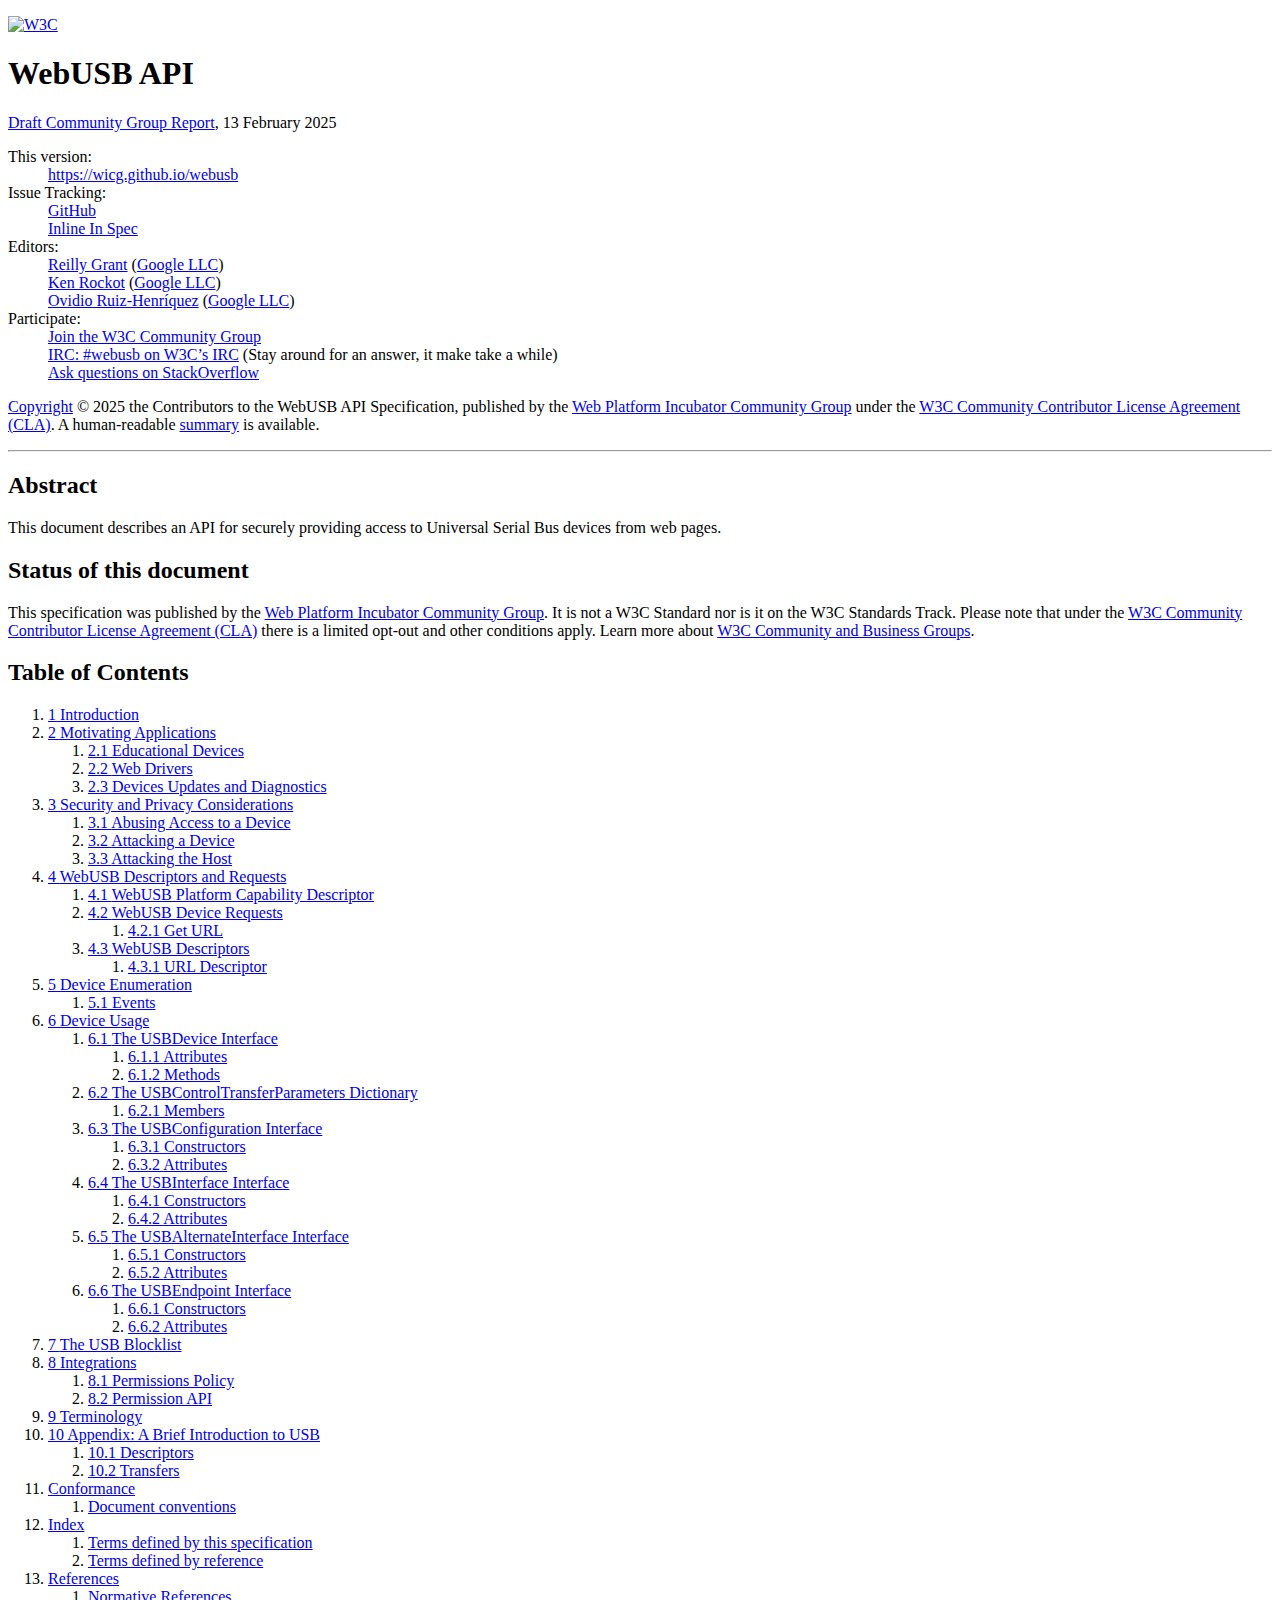
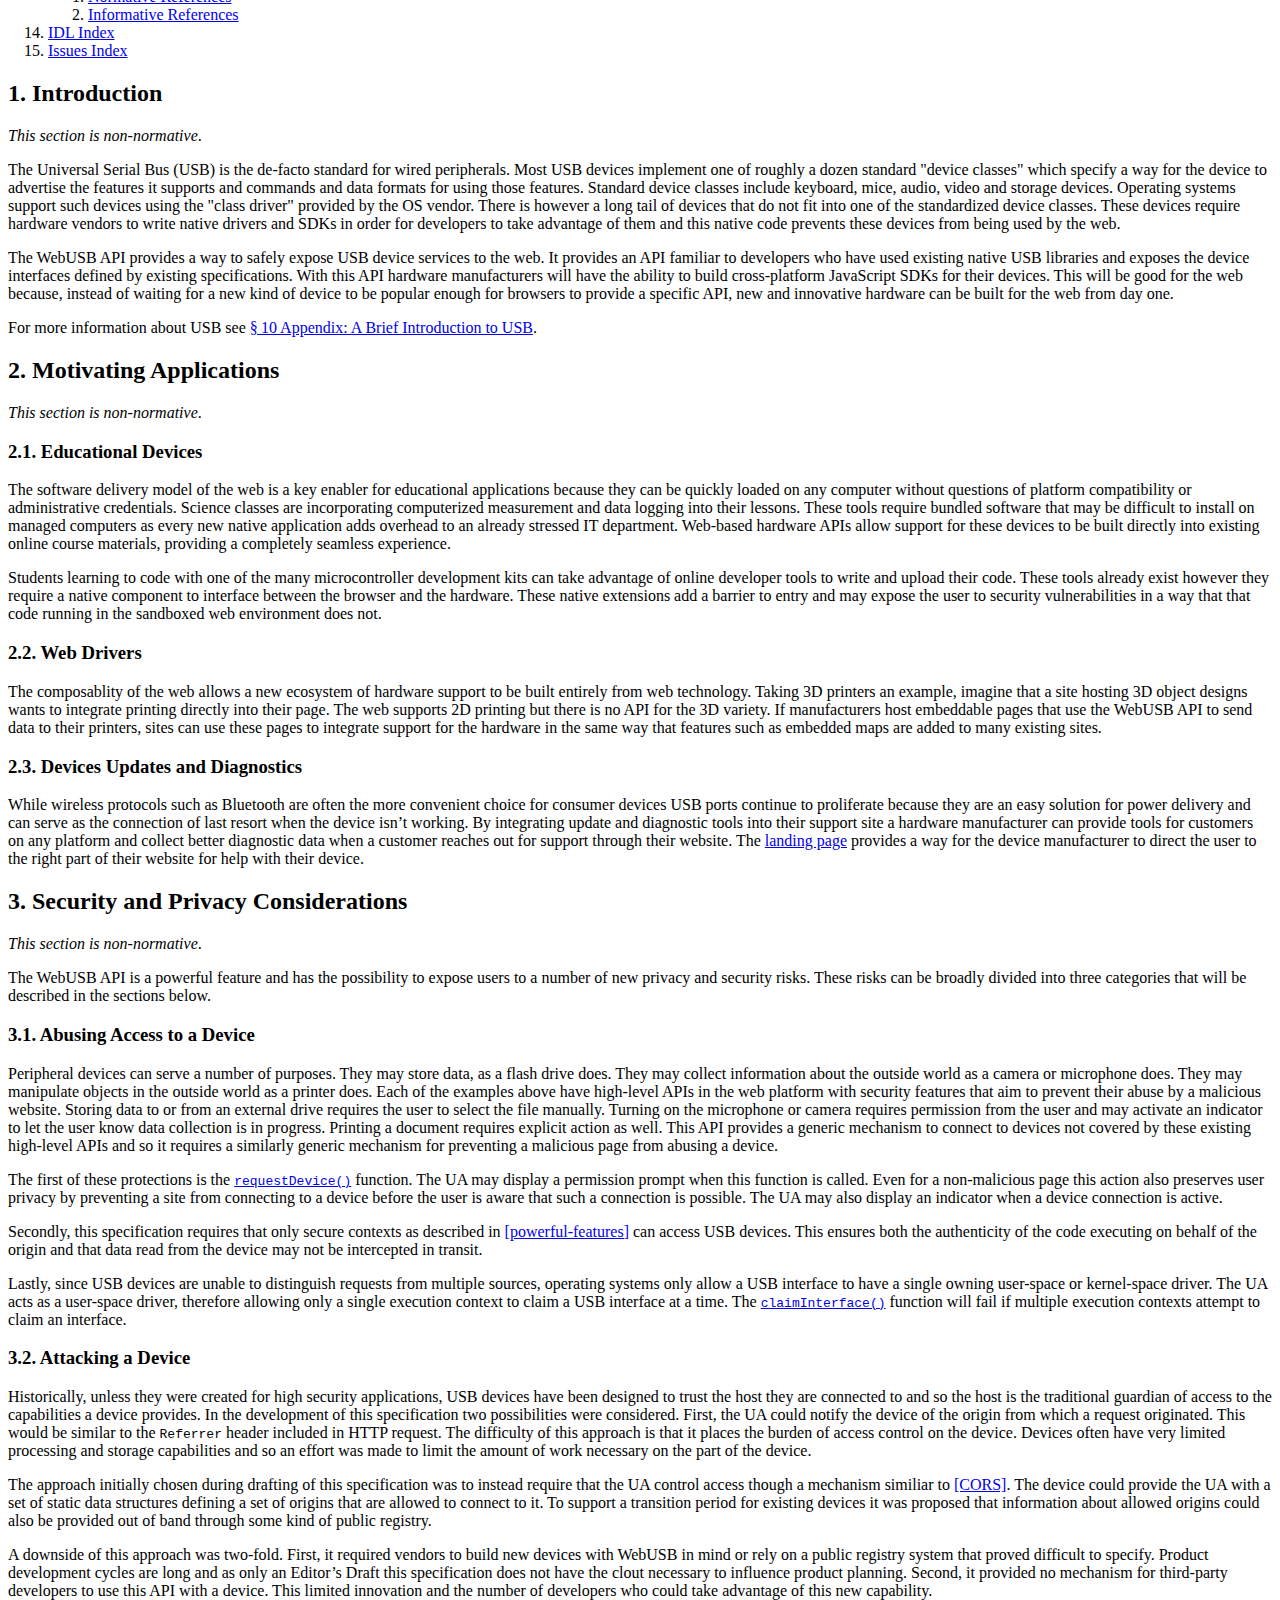
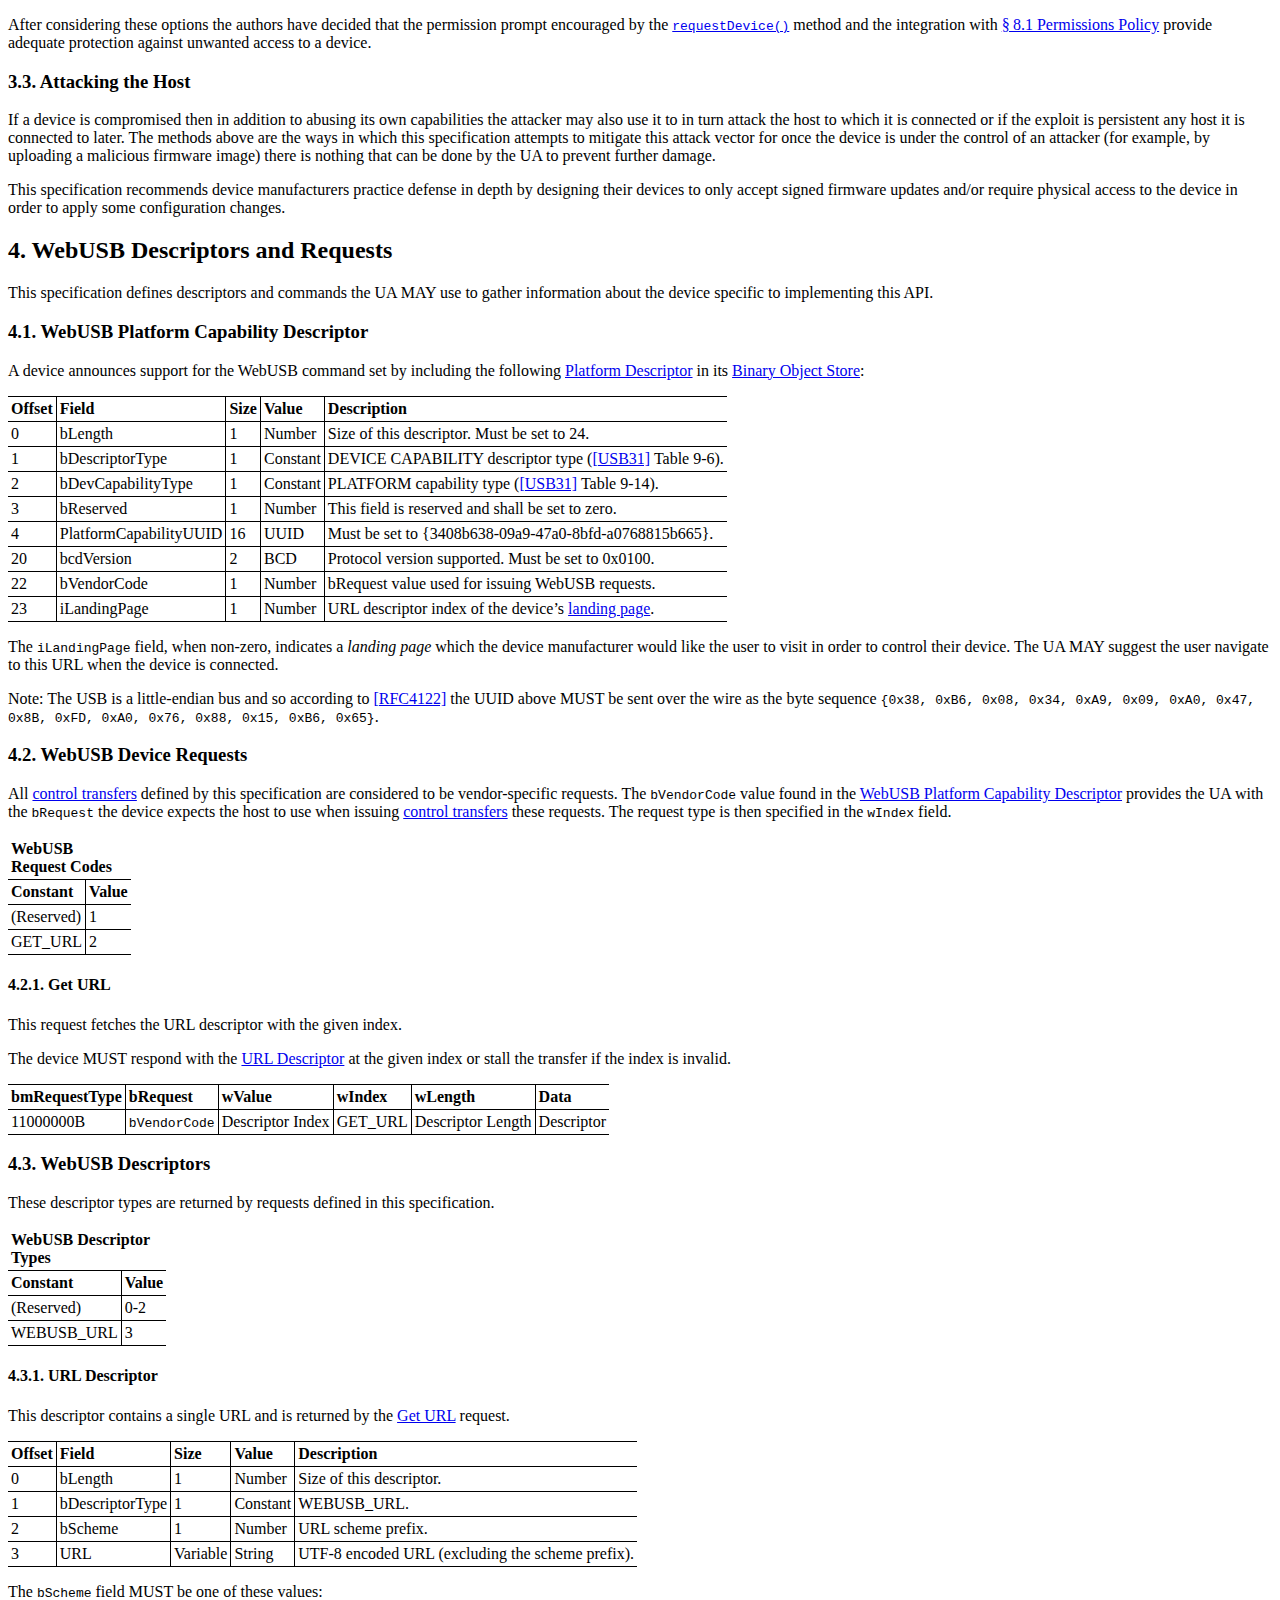
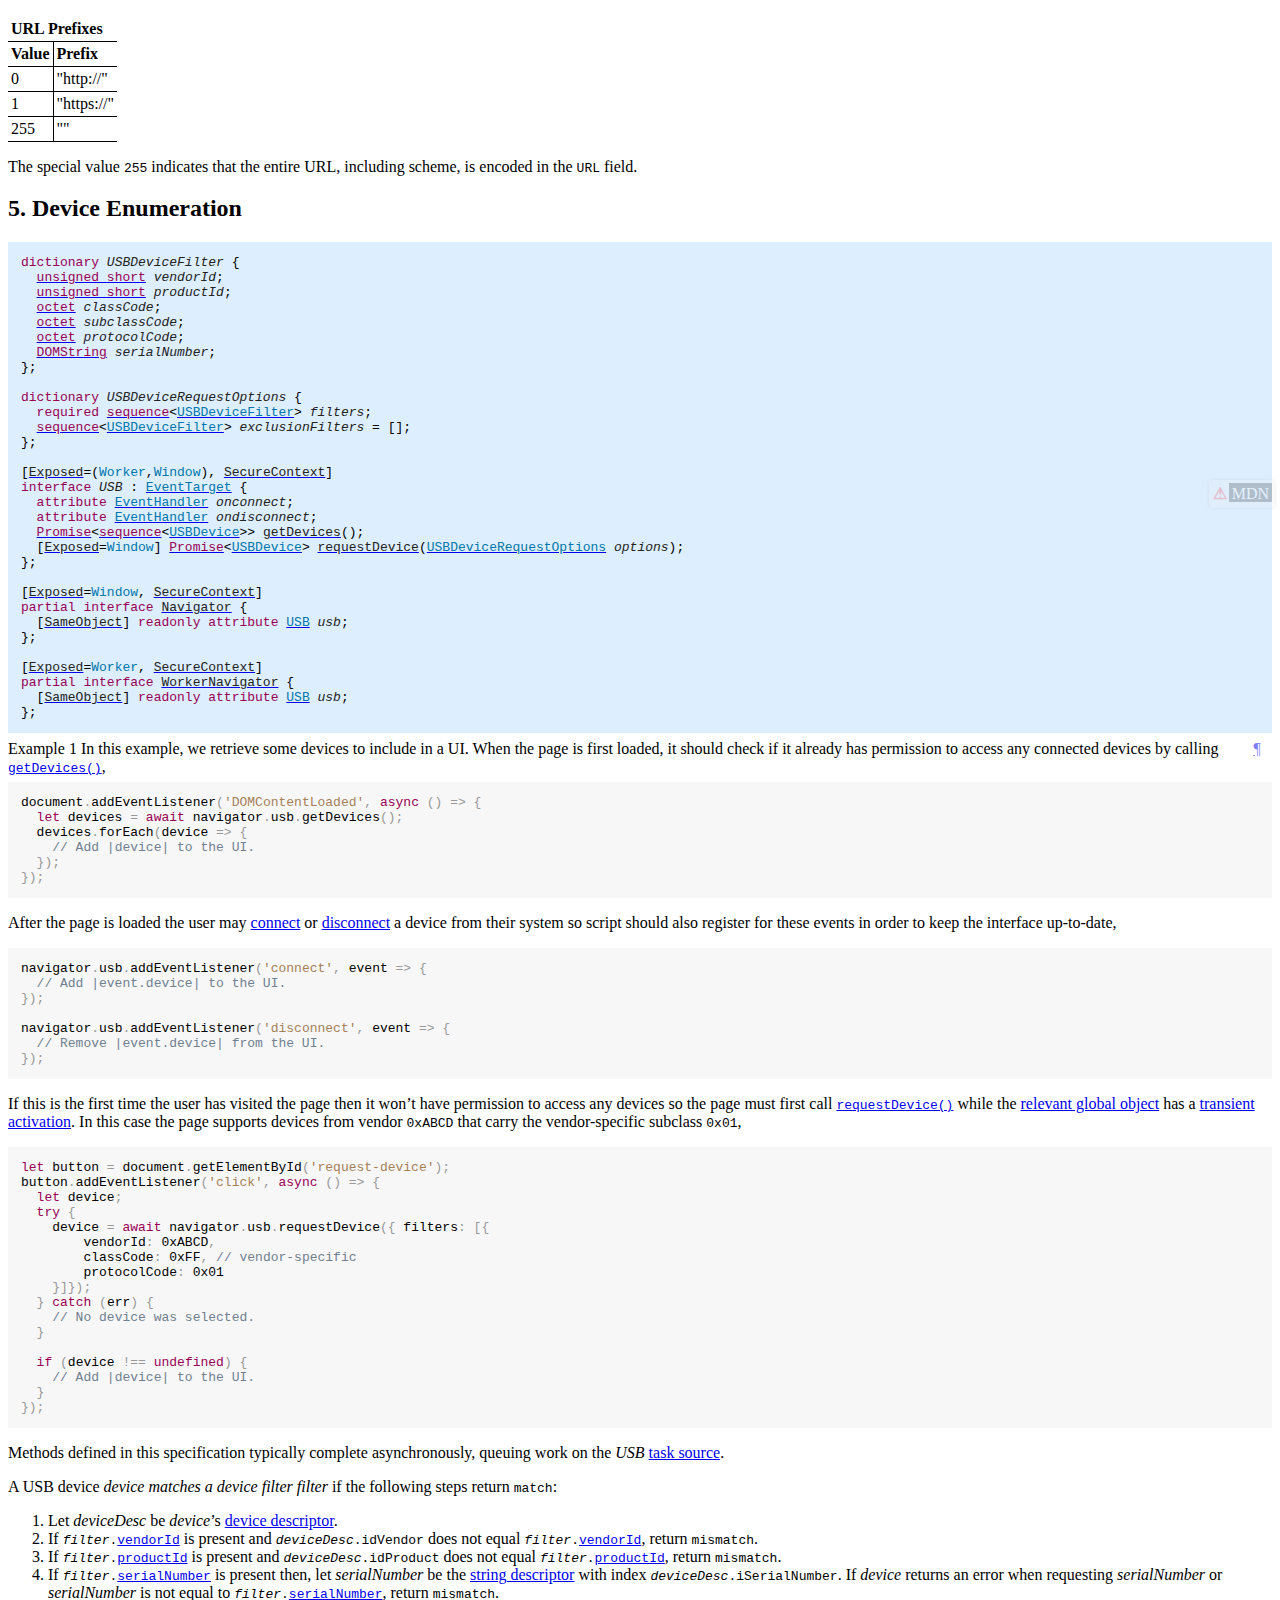
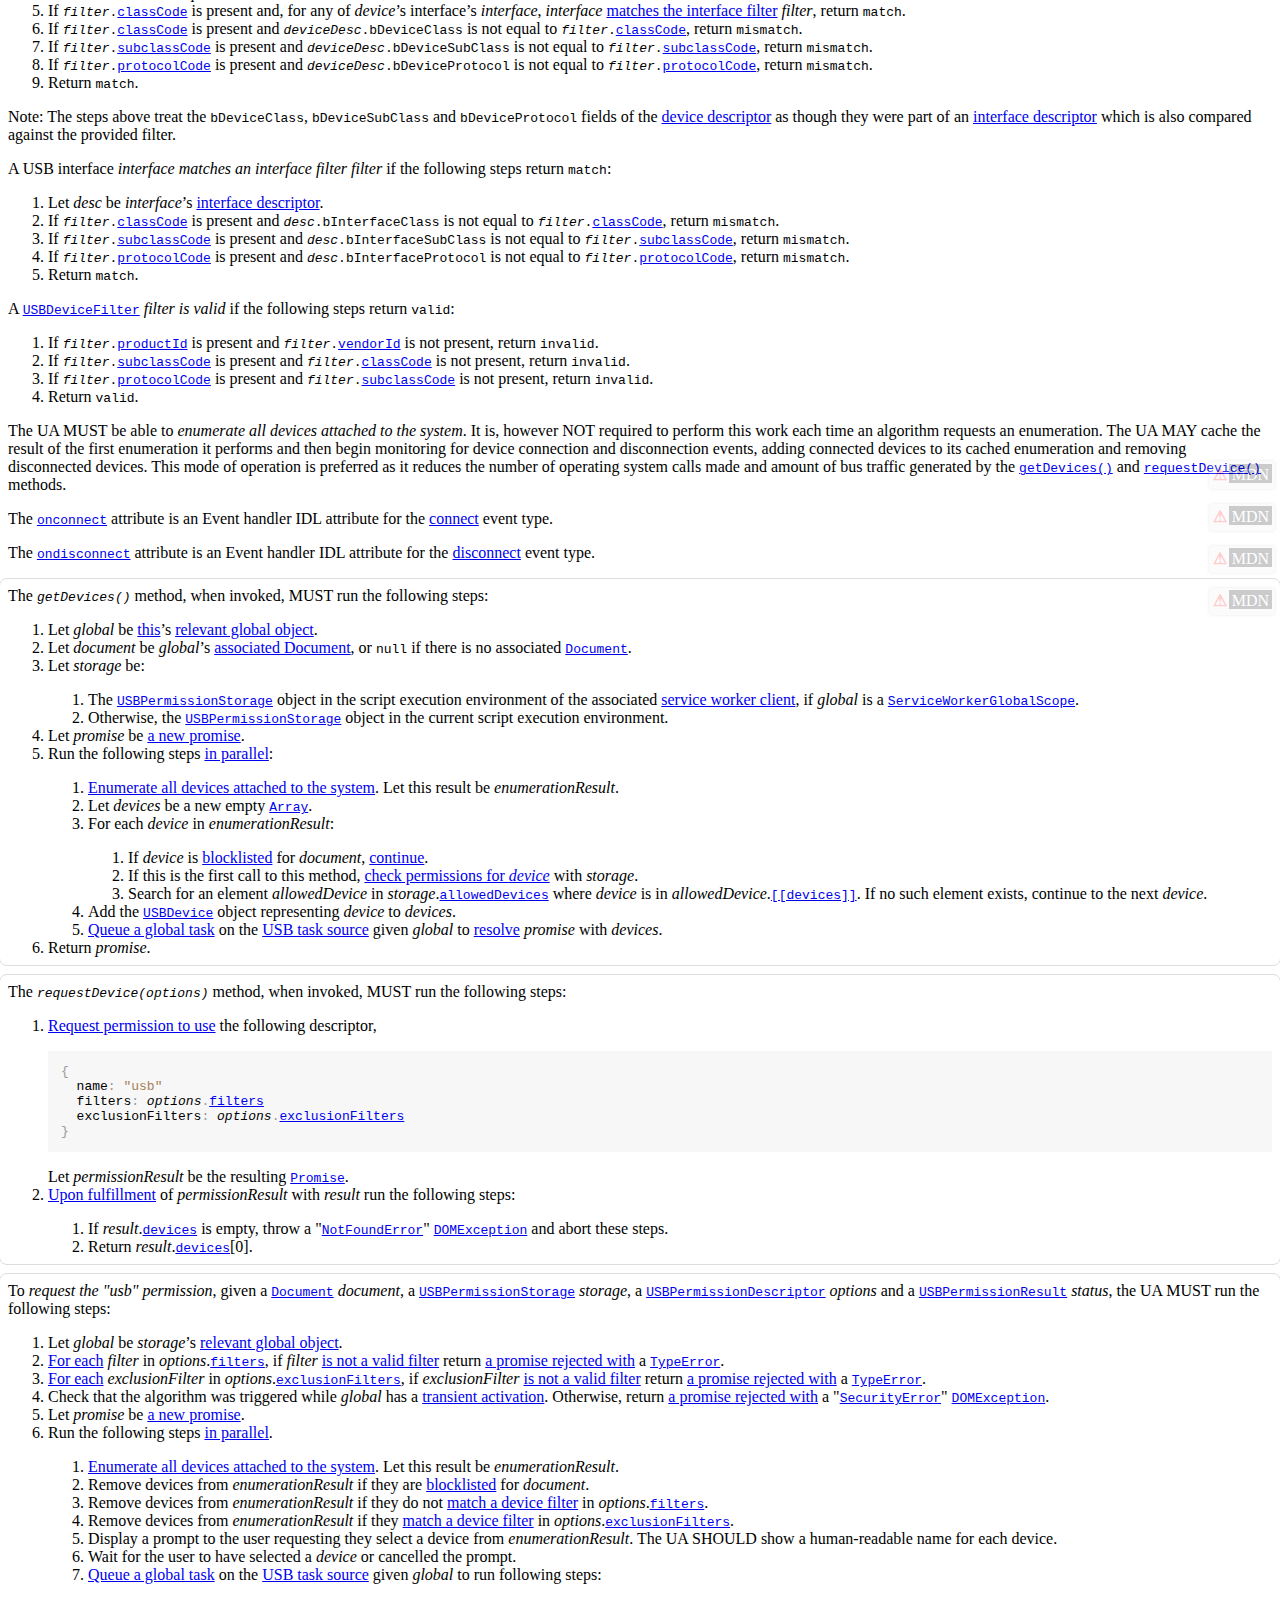
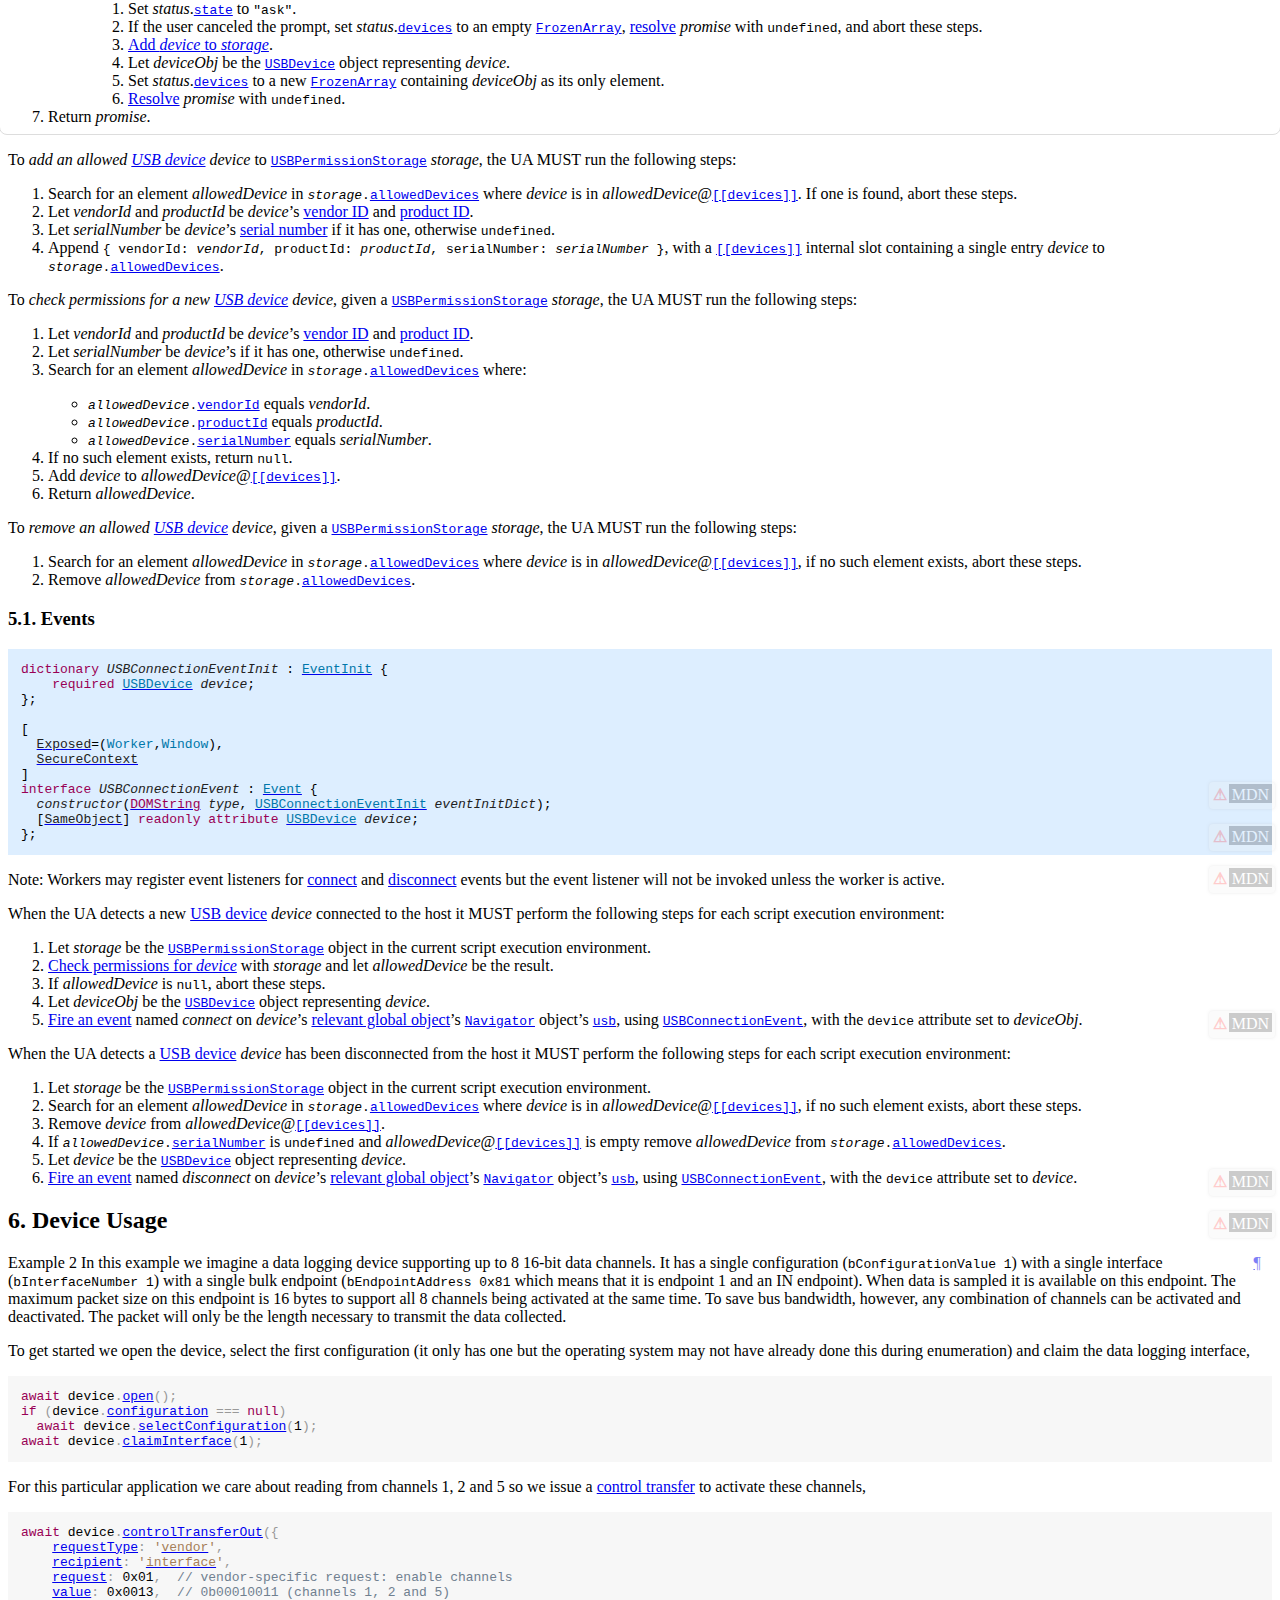
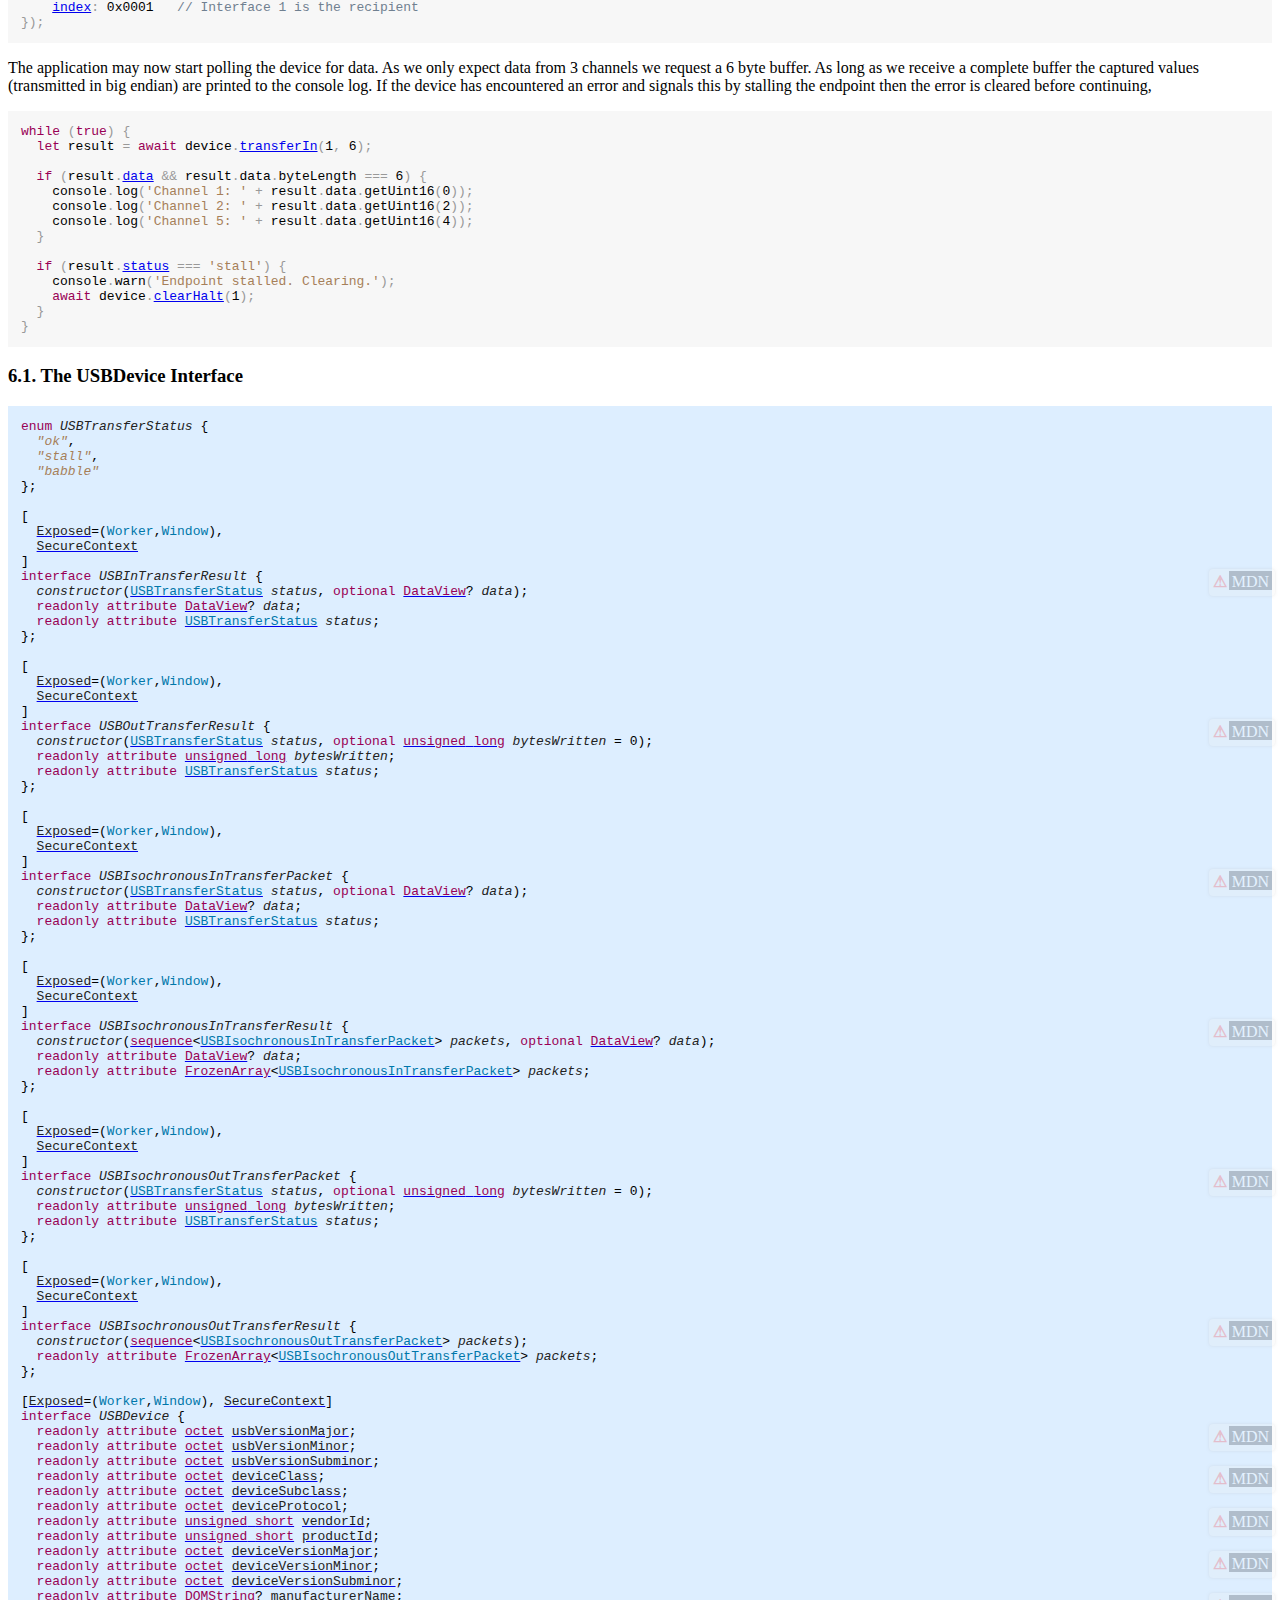
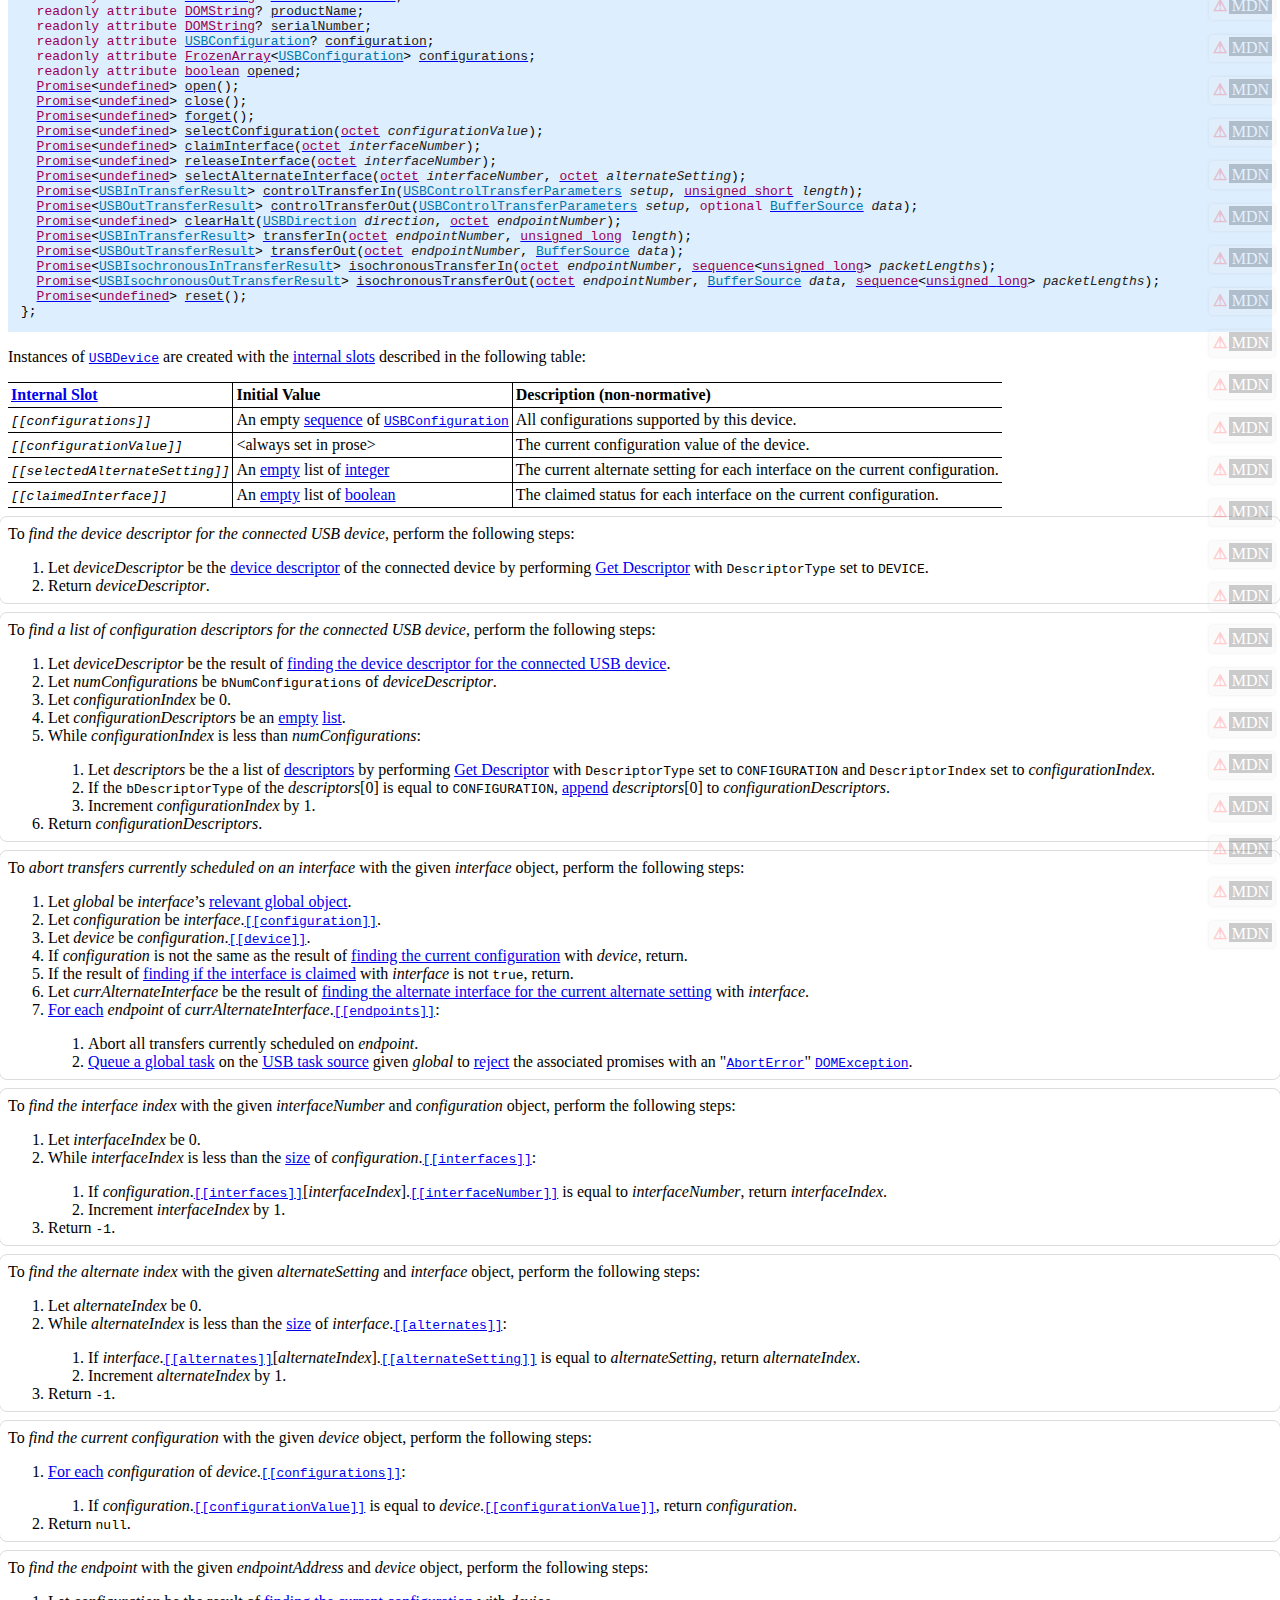
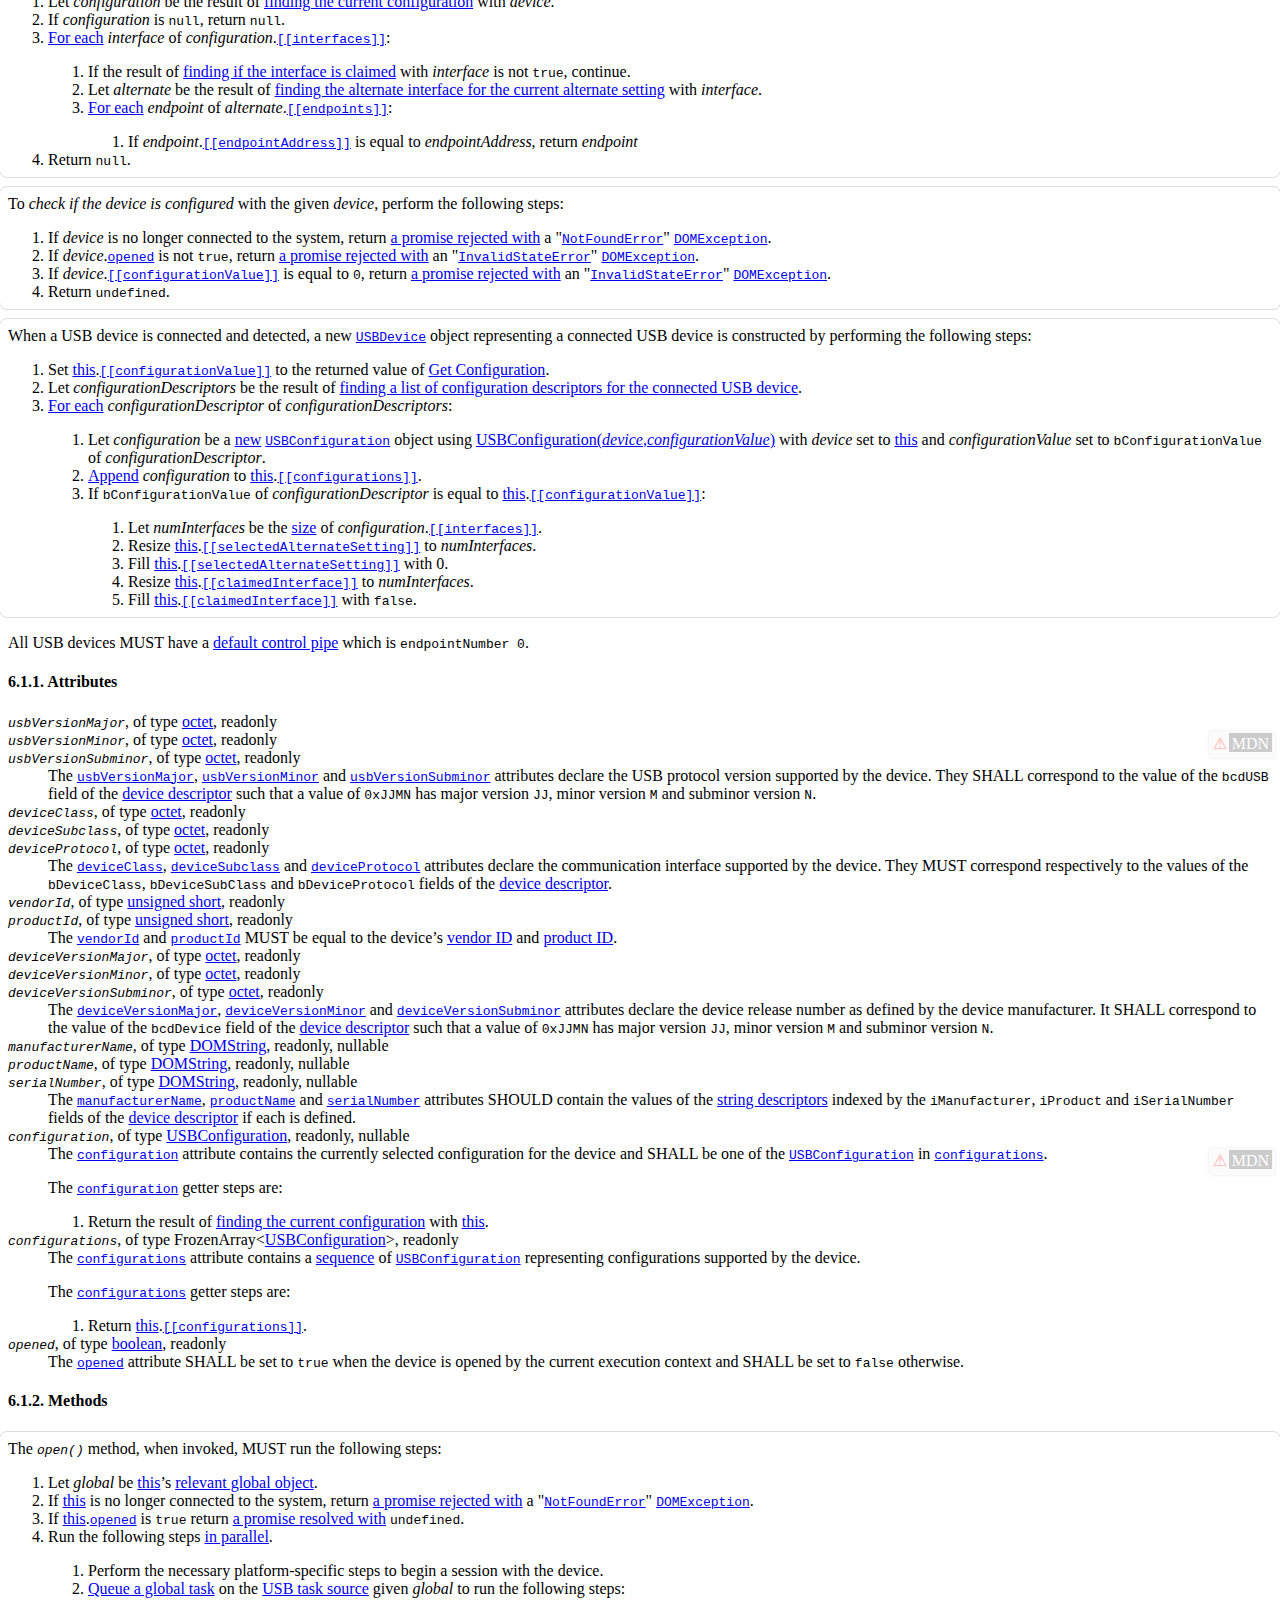
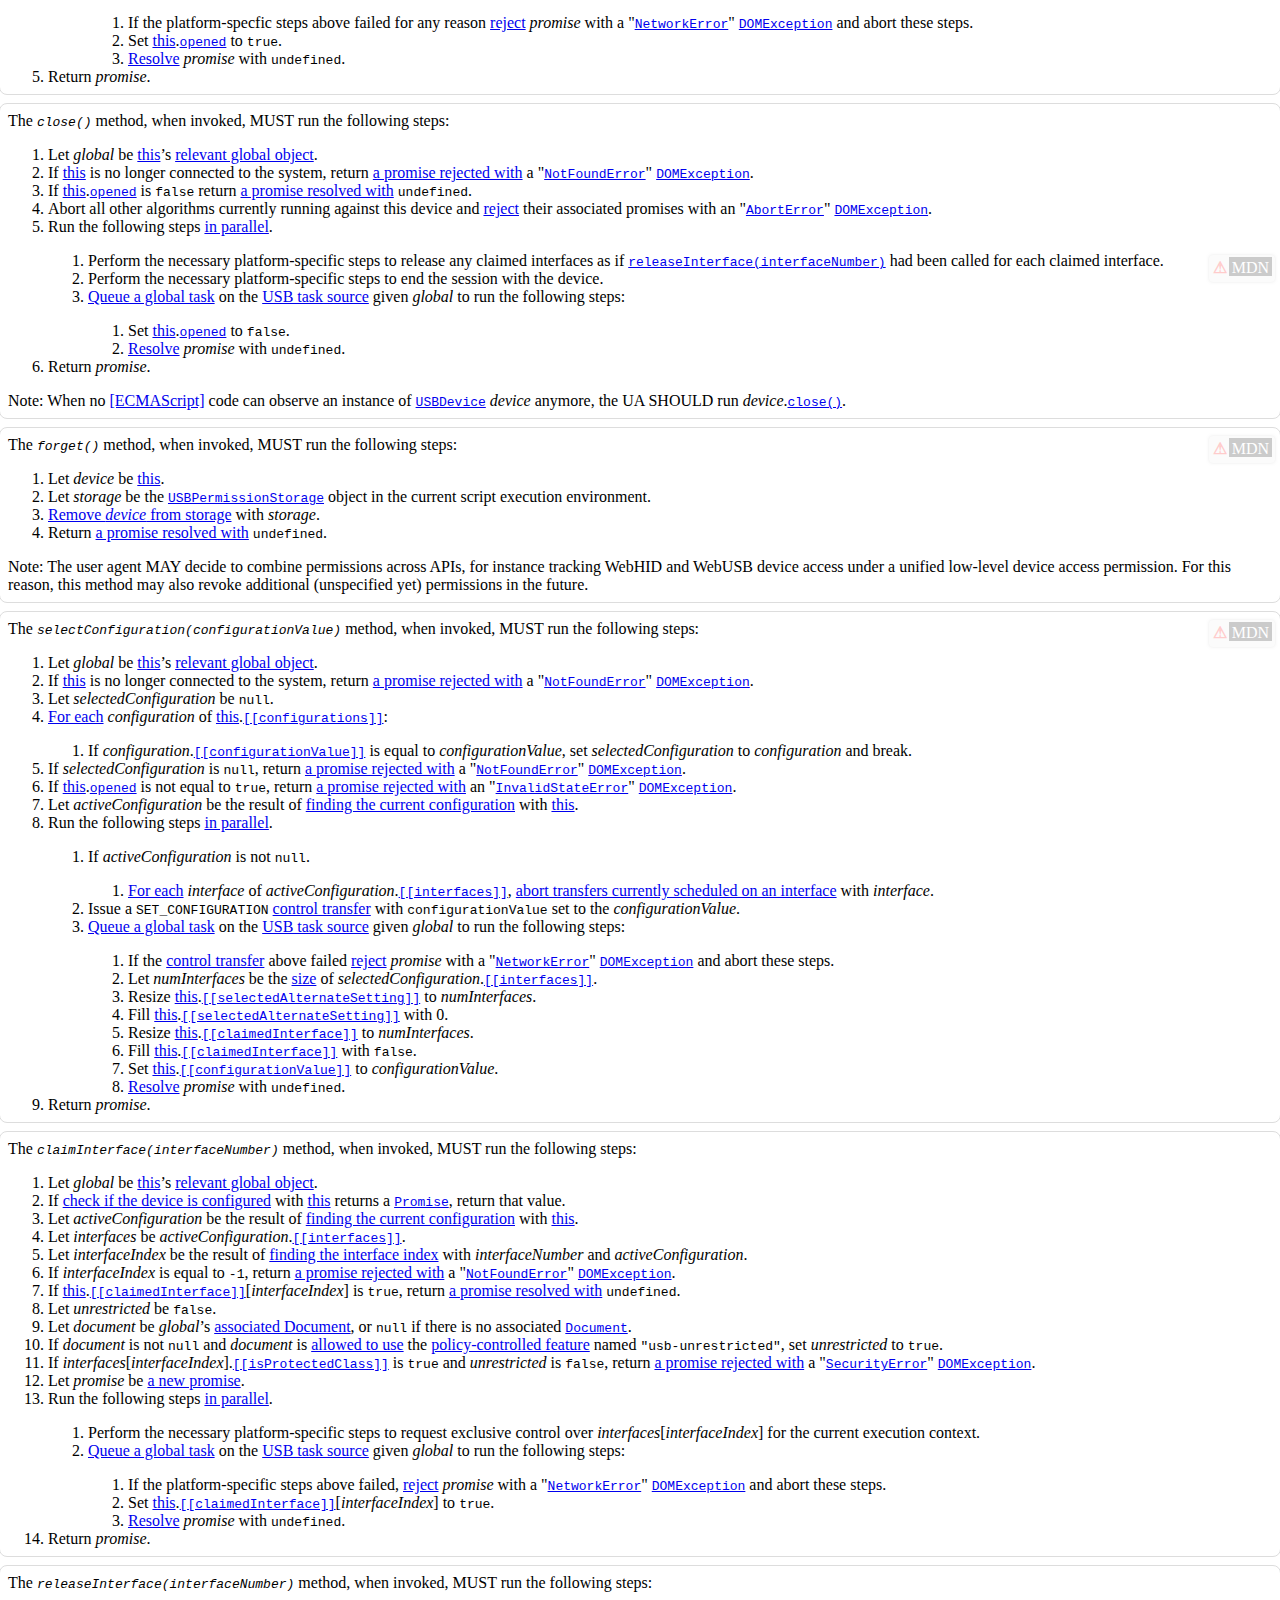
